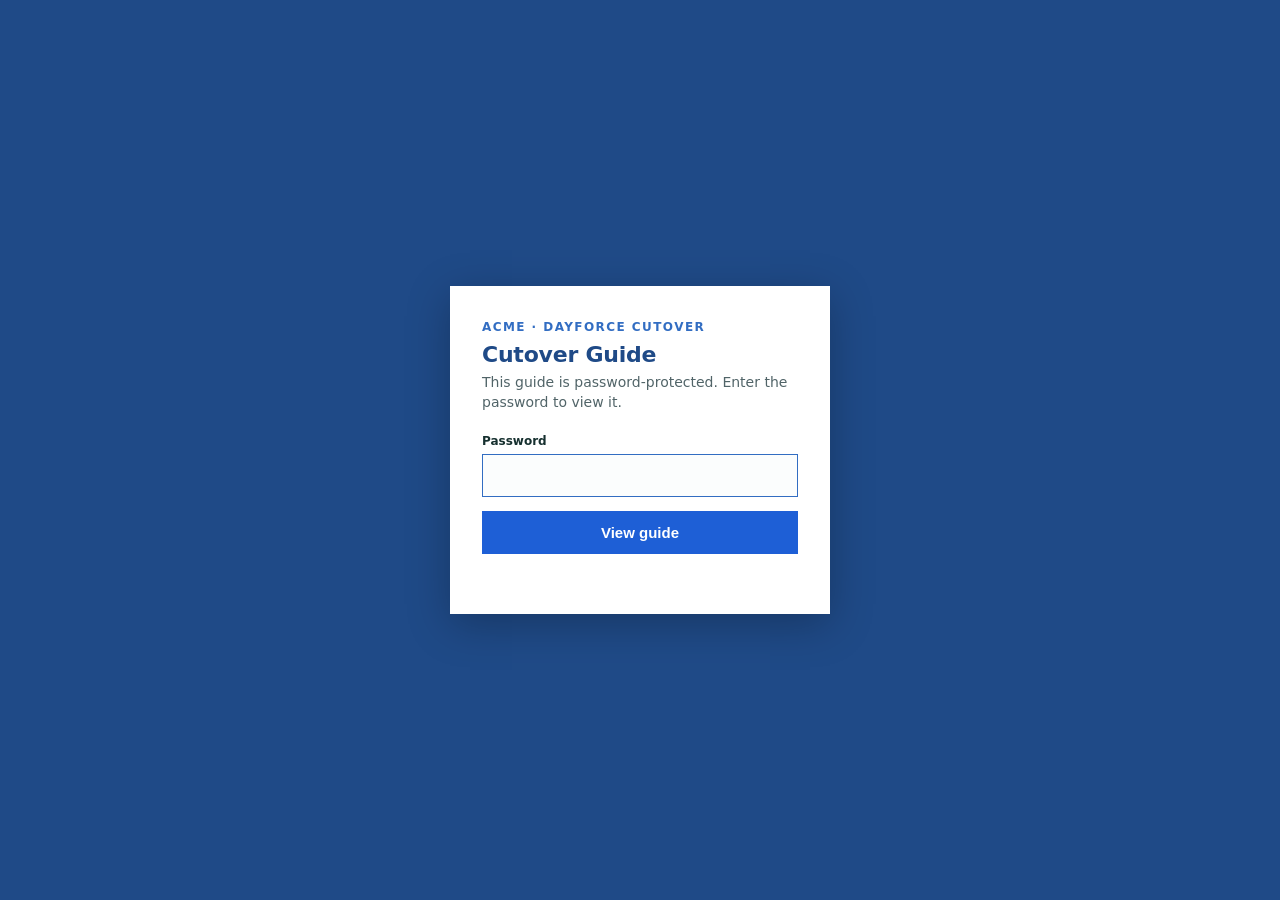
==== index.html @ 1fd39ebb "Replace guide with ACME sample cutover guide and site hub (password: acme) Co-Authored-By: Claude Op" ====
<!doctype html><html lang="en"><head><meta charset="utf-8"><meta name="viewport" content="width=device-width,initial-scale=1"><title>Dayforce Cutover Guide</title>
<style>
*{box-sizing:border-box} html,body{margin:0;height:100%}
body{font-family:system-ui,-apple-system,Segoe UI,Roboto,sans-serif;background:#1F4A87;display:flex;align-items:center;justify-content:center;padding:24px}
.card{background:#fff;width:100%;max-width:380px;padding:34px 32px 30px;box-shadow:0 10px 40px rgba(0,0,0,.25)}
.eyebrow{font-size:12px;font-weight:700;letter-spacing:.12em;text-transform:uppercase;color:#326DC2;margin-bottom:8px}
h1{font-size:22px;font-weight:800;color:#1F4A87;margin:0 0 6px;letter-spacing:-.01em}
p.sub{font-size:14px;color:#516468;margin:0 0 22px;line-height:1.4}
label{display:block;font-size:12px;font-weight:600;color:#16302f;margin-bottom:6px}
input{width:100%;font-size:15px;padding:12px 13px;border:1px solid #cfd9da;background:#fbfdfd;outline:none}
input:focus{border-color:#326DC2}
button{width:100%;margin-top:14px;font-size:15px;font-weight:600;color:#fff;background:#1e5fd6;border:0;padding:13px;cursor:pointer}
button:hover{background:#1a53bd}
.err{min-height:18px;margin-top:12px;font-size:13px;color:#c0392b}
</style></head><body>
<form class="card" onsubmit="unlock();return false;">
  <div class="eyebrow">ACME &middot; Dayforce Cutover</div>
  <h1>Cutover Guide</h1>
  <p class="sub">This guide is password-protected. Enter the password to view it.</p>
  <label for="pw">Password</label>
  <input id="pw" type="password" autocomplete="off" autofocus>
  <button type="submit">View guide</button>
  <div class="err" id="err"></div>
</form>
<script>
const D={salt:"LiYKY0JvX/h64g6ILxth9g==",iv:"A90HjGaCThcVprV1",ct:"+UVYMozEzTTXmuDp3wkPlynWe7rzAjnpiwhrnegjJWfb3b+zCw0vt5y2dM/op35cCVpTlO+c/kT5GGT21l+UpCIPq0LFhldCoJ7shpjhhQm+bejkjGXXWWNQ+FWRh8fNymB/gAhPDAEZNly8VxmtTsLBO9wUOtn5CP82De5DLcy37oTkUPHTe8+785zl13txuMc6hbg1GO3pXaUEkOu4iSkHXl2n1Y9hjVpXeJ2YwNBc4u0mjeoqRjpYX9Uqiy1Vg6zYIvvhkL7AyvU9iECLhUdCmpzyJt0BRLm9kS/BjN88nAtqDEp0uG+rZtTeTfXZ5v/H30sb1VpPptJqPvbbKkfTMmw+L0LQqqN8Ppvv2SKCODlhXrpRmzL2A9rOViLDP5vldsTXWRPwwBxmDEXJViR9xB2h9Ga2T9KCRzxoDlX/HIFhZlWdr/r/P9PEWLWSVyRXHLlhAnexu4ioh/5fnYAyj8Jpc7efWKTkd9dfhSsCJzIBMNVa3KFqiR9jXfSusE1GBl5z0Mklv5yS1oOCSWUL/rcR1fHseizHdb0zSPM6/[base64]/PSQiRHeZMMu73gnCveKIKX/fehEKwRVrt4NOs0KBPc18qysWbp39KSVrFuSdUr2sLeqIXOR7StbFrjNOf3BonSaV9vnXr5RBde4yH1fZBA0CpKyLJLJPa4QY/Jigot2/yf5q0TXpGPPuXNtiixzjqiTtYTb0qLwp4gOlSPpleciO27NUfCGVlEJrxY1vnepAPC/wNnEpzgPIBC6ECyuolPig7TlBCn8cHHC3yvL8Yml9XEShDgbtJg6WF4awqwb7IKUz0yHjy8Ue6/y4ZQuzEpp8L3YpiC3JmCB+RpzCGEb0vKOOfIBwkDVeZvjid0LUQn3wpJO7h7/bKDzDsxbX/d/DkpYTVDnZgBfqaiCSwy/h4h4y451HEaSnT8FXhqAlk6TAjr+tl9QmZ/vFkeJXiDnHoyPHrmOWSvRyq+r3iWSEnKQ2BmE4If+dGadd1ikFBrnIfWGwnrIze184XxSeKiTlzs+VVNhp9Aji0LklbbDGxO3Z8+PgzOLkDeM2Uts/XmK6D6+lmnetQwI5UuI38TyRR7EuYWDXF7vztC0zXvcYwTNTDdcQa8jN2E602DSp2vQoV87aGrj8165CY3GgfzoF/h+VxAf80Upgn9S9cYXz8gZfgheCZAcr3cRPMD60AH34vXg14k/fzO2fxbKLzTsPlghwhZIyFxEceq/BuvHabWCf8xWtcsSbUJjqZLYXWrtrALIxNGUmT7c1QfWAT85TJkMTJTzNNb0sBxBaZDTY9dwsPTqiz3ij/rcdClo5PdNnmSigN0aSvKzRvZNHl7s/bNoj7RuYhvZ14gqp0BPRemidxPR87sq8IPvqiZpwkV/R/kbdNsosD/AsrVxDdkN121W7Lr3yg/[base64]/mAyWcGxHLOEwFKz4ba9nVDaIfxg7NeWyI+YSwKnYfYx5aBCT8dMlUpasxZwVTVaf1ti6DcO+QnWb+C4L88H5ru5IKDXV+wo3SQE3lb+gGih8im+3NT+2+Ha4Sdn1Afc7KnZOAlJgAxlL2NwRkNqMYvjVcU49jO73AKe+/V6mQ+xdFFbTtRUgmwT/pskaMLX8RzOt/oCsLLi1hjI0Z8OGUo0OBEBpKMjdRkRxoPDjdiGcrFfM0X0+UyVeJ270MHoOj02vRr0CbOyl8OudPzSGty/[base64]/[base64]/CkGma/QSlqoaZqVzeq5kNHOyyraq6bIE8oMEpVrB70nMixQM1Ih/htu1ICCcsRK62j5h0DbXZ7z5gJV4UQtUU0CrHJStEW1o64hf+aT2l8w4YAT59KNgl/7mMroStR0SiOtnIrxe8SAJhcsW4Iv7TG34oR4iqKtSKGDhH7+Ea9bMuRMzmfxlaZAhkNc/MYcyY5r8r2jvYHdZdA++b1e0hYAKJ5hsKQgY/[base64]/RkB3T1yu3XtpdcpOmQTcldljsL7fRCZbsOA7q8tqzVmA/[base64]/rYZ9M9MrSsik6qU08ID33VlOzGRf0T9CIVnMK499sRGOo1i+X+fBPEUtnLoPEAqRd0v/+VgV0BYXz0uEjjXKa0HhlygF6nTknU6TiI8zOLgPB3akgqs30t/9vsv7e3/BQytQVbHRidEth1qF6FxkMJCOaGHeYP2JT30L83NdPj4dEUrwlEtAmL2JjVLHU0avXgAsQ/AK+GS+T09X1CEEuEoFOx2Ec3pIP6orDeSnY3x1T/bBXPp1aAz/PmbszKjp/xvQ7uUxqXC+zgRwnTG9ggkpo3f8P3ISZNAQV9kLwBJo+pXiIaBgcZ38rkPtHUUqaeK+mSXPnRq3Q4ASYv542U6W8Mi4gnQY+ViapXvukHt5Yryf/YWWXVBmzvvrh41W3lkRCBoiPVv+ZTHVMJP/giPTUQDY5fyrAhEwvuXrkZwuTooFDMCbCTfv7vw95NPlaFSBsw7q910dgJ3OV0DCEMb8/MN7ueZbXyFudDXkPKXheNocGZuu3BZFJqtsrg6gmHx8QLA5xLRhNB6HqW9h2KTlxHlyToQEaw/3UmiILa8rLmDZHgNEBzC+4S5gHCOkWaCu2T9hJgDWBnTa9ZWLVAFHEhMN2NeZQhj/UImP6/Or+oaxQW/[base64]/qMA+HshWAFY/oKxE+mSvpmGaCwzU/6molBI8/8cn0EHMQ/7T1aGwe+Yqg62ZSDcFjJ8fDYeikvo0rLE/xY62cpo9K1KGvSUVXseC9nJF8227Pbnc0BsnWEl4x9vJj5h1GAHwnmYB8TgPX5N99gnVoLFx71BIxyA8VOjFTgrE2G0+46SW45y5tuFUcrVBFrxjjzf54veKJjtkwzLNE7MmnfX0f79iIxn32fc9W41UFU3tagzCW91WAv7XLPZSLBo9GsB/UlPpbpHy5IBQeWD6JZOglO3h+BwZVEKmpQmwjHCKyUW0M+NXW6zLtM8cPIblhOyH3OeRfJ+8Vmw6q/j1T5wF0UQQK9OhocIUpQB4TlaYOVCU/EvfZpl4+yWlKxeOD9UVJ4sW5KJ7o1veygsCg/gDXjUg3lL2NbZOq3TOXgHplbS9Id5x2We2b9Ckm9k93oom4i3Z+xLgC4xFXdpSPi/tuh79B38q0Aw6WWT8+9uOIgtjoe3O7V8xvqqjAwkEdFWXOGgcWSEZrHlj7F0BZlLz/svnl4oXWn+/MdJquSMMPEJKZHAigBpH1v1Y+JlZMdA5K56bZ+fJv/4qwWyY80Kz78jrhJpeckNXs+QNHnI0lAoVtDmGAEzcdhF5YBKsGC69FrCtNQdpqwGA88j2LFAngr2tt8D8bd00nqkVhgVWDUHqI9POkAsmYBfe5G/bcsuIDhcwvuiEVFHBkSo+re8nuyka0iktDXhRVVWe74MBqxcoDmBBxkR+W4i9uxDj78HHX9bTlQopFN1MQ2VK6cprPB35U/d9OZUzUZOL2OZYbpctjVcaWakko4E/DgvaQLghcXUTbxfl//6lw9GUqEOf64UyPFZBsDRu2N0aT31Llrl9Oy5t8vzKHYghgIgxXslXQNaYCstJFDlewbb7GaXuv1hSLMUd531IR8J6/+NYjhdQ6c54JRg0IcWfjlGcV/+srUU4F8ZGHTt6uiX/1VnDGuFc9wQ9RfYpMJ+xYKTJ0Ui6rH4y9cnZGVJhRY5roWZHOqZ6ZUhu8xgX/w7l+WotQ278hJ+LregMaw86F5qvy5Qarnl8FbKmX2WphT8mxF3OWZa1uMM806Ol63HN/VAx13G494Yq0JS62Ht04k4ICewUlq5kc6106Yt7HYKRXdtNhpVKsihJsAJPZDLeQKcYrAG8NgE9mL19wI4Pd+Rv9GD3epWLaDJDSa8qTXNnDvhnVRkqkTbRmNqfn4wwp5gTI2c3JKI1j+fDXBIuXgTheiiClcVQvf0x/l5wkeea32g2Uec9z7uBmBWAmpUlW11x2NoPBSMYcQKhzMiP24CoOUp/GI/xfMGED2fy/HwCwe1qyk6JPeUNUiPsSJ/zVzoH4t5gghhujlhPAqVyK5pS/gfoBaM3zZHBZoneeKReUo6mgTPlrlaVIZ8EEqWDIg1Z5t1qHoKcrZN9Rh/5aNsJatpDJ3vQbjILYDdr2mcynxAJwCh7xLrT+1dgJMi7MGQbHY5qYONY86REaDjxObU4RxQIajrb8GgTS4ns5bDKrUaTfoqOMxtcPhTrveOJ0wSH0uEMSOxz8XC8BM0Pn3aNUHK3q/xzXjnny5MttdosQAoW2udc7cfjU8NA2Pp6/VsyR1TzJDajKvCjgpO95B9fvE7izzsudyFDa4FCWx+cvk+J8vKtKg2WJvc4v6GLGnr9o0/gz9OD48sJh4UnlQ+CIh7ZRf46DrvUBy/tZYuBoGHjAi34iy5NaU2bY1H+yH/0Xws4oGMkV/A7zVZZbfPLLyktS1Hs1+zEnOlL1Y9g02+5WpF2PZD5AZ9VlyXmthGACdo3aO1KB1u+c47XMDjCKC3yAGKu7YNG70TyrT6CiL6263WST/VZIVyBvlGMH1jQG1nDYr9h/[base64]/R5O/F9hQsS5IKMGXcQo4pUwAZyzL4O2K9JkS3N0dA3RAIH2CMcv2usm+FDDc2AeomCMkMhiwKLIpxpxXWtldT/lG/Lnav4ejog9zqZVx1PuFVooULECnsuCMV/qlOnHArFCHW2gKR5esz3OP7PfTbpwcN6BBkQ4JwBGyCSnrQyI/CJPk7870PdkpY3RAqByDMkbm0FHwlWiuz//skGDdYNFU1Kqms+yZlUGUIJ9JRkYAmVYt7nG44aryid1WcolVVHzMSp2l7arN6P9jZRY3QE4wLv03S5fxc6uyPDn8V5qQWGD0JAQzGRN+HkD97T+N7a91EjxPX1XQMvFZTG9r7gyZ0+ig9wJoNlTJxXdjml5wOQMguxBsZ0bNc1OXfR7/iw1SBnzF75l0ddYLVAhP69SrD3INkPsvkinDdiJNt+eZAjyxW4lFy9JYY5uZ4UzW9xXq7GgmmjGbR4Pa3xV8EzYgHO7xiLQ51G7KTXdPyBUZVli3eisS+IBsRy8bMioiBGG6kKCXYNr+fbfW/ls7d+KNteGQijyTSvio/Brux3NYFby8isS5nzMCPRJemoWuSffvqeuLiDdIuocBNnZekehpHtf5akDJuYEKZlGV+YGdN27VlP4xYMH2Ik6XfVm/[base64]/fnmhevyX+SnFiWdh8zj9Rwh17+BCWc3RxshOCkdfHdSuKBS4cClx30pxxwd/avy10SdMaCL/[base64]/Z5WrFRaQMwQgjZeCPCZGTWdPgqLB8536Ig9vQArSwJik4aYSdXMlsMpuWyYljdKQoBm6bMX9V09oMuEIHmtMnWbMsBLRJaqRkE75g6EA7/WqBXwxuoB5oVQkLbW7qSmknHRzsti0SJddAKUgCeQfcVOrO1zg7+2cwQE0eDlUdlw4R4GckVgHrmECTJa26q3hk/ol7KLOuCGV/ylVL4abQvbqjvvVLc4E096L/jpD9lydNbHbWgPDIxwEj0OitBdqiXzA/VFtPL916KWofxg4YP/PN8x+oiIl7IO1pQLA5pfnVNZ7LZ2Hd++jtbpKBV4sHZ4VXNPWj/Nom+eRdOMoU7Sh8rhlNDXkEAWDiUoYJE4ly0PCQGFNNeuHRexqoSMxpwislkTHjHGBeVuXjOuOeos36a+8sVpFJ1mKrwPcdXpMcrCY9cUvb1Y2MuHiuN/[base64]/A3IFZ2jSbcuvjvvXp2UK6PhIyw/1j+MULqTCIWDARHXNYVwwUrf9r23vCLU1AHyhe2hU/rVYLh3v+7h6U83qY5IZsHgqlM1fToU6cqwQHjP/VhNvq1ClZ5yigBY+QkNZZMUfA0RcOgNiUwyq0jVJ1gws267kXQ9/WJpNzN0+N4taoaSFx6spTSu89GwBRPvdPnmEsKBN50iNYEA0Ah5WMO9YB3fDW6eVcOvOH2UV1KEKqqNEU3+rfBl/[base64]/8fLxxY1LZD6Rix/Crcyqg7N75WTGLFIw6ZpKMHKoPrqz+Jgi7rnVZqpk4Z08uVN6DpvF/5jdAffmnEEeermsN/4BmeSEFwYbCPqa34IIW6vm4KuALy5SJC7cu2C2lrynhLVHxbzI+k1ZtFUxdi32O1gi5v9Age0G8lTD8a6j0qp+ZYa+LPXME3EIj8wduoYe91DMzt7YmID0xzEBplqacGRG4hPaePZrkXdDwPbhn6DO6b0VAq/hovfgQAWqul0dkp29Bxy8MoQk0k6GQVpRoXLx9Xc6rgrsYBWO5fea2tYz+CYNi8670Ri2/MvvnyP0WI+NyNuiioTd+zjwdHM8QCVWZXT7YbsqVQmti2QHfnDWKv2aFteRRp75uwB8/ECSkrDfT8LaqdjprrIz9K4O+tc+HAq4xnlw/[base64]/G6lGzcqHiOUJ2Zowv9hATkHCT7CTR1ZDO+4dQ910vJTghB83QTtv2dR0BuFzXLkipMg4ESnEqZyDWFHaqJSQQvGW+ioCVUgAvBPRKXqNDvZVjKBvW3pinVJYat6qLsA63XCK02pdI9NDMApIOM9JsE7tyz7zlHJiLS1rX8/jG4o9SaxPqd2Ot8p7G4BO2auJ3Znt5sbfdcqNuzrnRtp3kTcEFaQXUaxmkk3J0A+9ClwI7X9XTgnOrQ+3uTAsjfyBt9BTSaaQeNJLpuVPoCYyD6Hd6RjZEdneKnyTEd7fy8O7VDzfXc0OZfPrgFii/f7NaFqEG21rLoK5ih2vK2DixKYskXE1eypG8pIiueuGaxDz2avj5BKgPMpQc/smtcOwDcccBgZuIIxhlcnFSO9MzwkOmkcJ+MyE8awPBAfdG54pIJ75sGPYF8t4EMCVUy/M8CThezqSDN/5cR3qAIpN45wF4JyKgu2ZasZDC8uXfcQHZQ5BwvK9DYl8oTLcXhTa2G4Zuk92TcrmIq2DljLjTfmfOtfINI4mC9JUe00FYMgXdtPmywm/WIuhYb37HlUksZPUQEsCaCBC1trdBDVGs6nOJeFvau/Nq4/+UcckLCo3VaMudrN7zoIxQk/ECT228czxrYD1rQymiL7j6JsogZ6sk/s4J6E+w5BbJDOR+YrDPG9gT9trCl4GRW1mEbIL/ggPtAIL9d7bfC1zaGVVFenbKrxiJARaWgHekaBW/nv80GPgYRzG0hEZEOq6goU6PeNs39zbxQrWAQDFI4sBimho3jHyoZ1AGKaholbgX2DsfbNif4FRXdORYESkEE2Ih9ILtOEKfB2ZAkLS2QClntxJrnJoBEf9cimE7QN/fahnuHOpFrJkXu7SJXMwfqpCDYvodRNqgPyXMshn8SzinG0s2jTSGg0CDDk0AYpkhAmOsrwO2IIyHW2r/oQ2ntwaxkAPPoSiii9BqPRYZDCfkez5iYo9c3fKGK4H5gpK6x9qdM7y0q8u2itm6fbsaS4AbMfkw7uEWyKUs0A9QbBJ3PT01UK8Tp8ZTiZ6yIQPbNlfFLpWPea/[base64]/u7eTAVCw8LTk2Bc4ocO2cPLqNJYpXNaaGhvXXItyZTFZGIotKt8rVwGiPi1MjHeOuwi+444m5ZO2xLkpJFfc7XzZlwnZ1omeRyXzZunJIxCY5lcpIEml/m+2Opd+EKKc3o3D+JA1QlIfb3RFS29YG7p0jTqlblh2uv7iA9KLcb0Y01m2aiM3SMxA1t2LQqhg+6wsAkVsb9c91U5ojrujOhf68XRjNaNWIhYNscCj+83tWw6lpLjjX8Lg6+imDst6cZlt8kS/4B/EhH9Xl1sE20RK0gH5AxtkhnQ6dztTlJp9iacZ4lSIVw30EbV3SXfPiZelAZ5sXeFTF+hf1pATZZ4d1hsA2ZzM7Bhr0dc5y4D+fma5qewMuDOmQReTK/[base64]/AThuIqaevF9y+D5tCV3ZyGL6z6bviEqXCOAbXmElkg/[base64]/[base64]/IQll8oBDxkZWFDUcyyLdLqQ3c4rHd7QrPkL7mNN8IECSRgio90xOTOw7Anop4rUbIJm/[base64]/v2wug4RzirgIlU3rl8na9SrMIcR9P86H+CWVMfe87RJj3HH/WQyGf0nLyAZxdjImNePK5g2hl9hvvRk+5GZTRU1UNOU6zLJEsTdc9P46BhmaYD37uorBQy7GvPAgrEdOEmQ/tEIA9X3INKgmiWlO1Hw99gINvEddMAfL87Le7HqXU9dcO/QTXKbvTWlO2xLzZBMgm3o8GTK63uGuwWnfYyf21D7MRqf/luujccRdKyw1ScP6J/8i2AeFMo+X6NhxCDJR6ZZKHWNSFKPAWKQb6POm5/vHrlqTValP3/KxVfrPwzhSqjRg9qPC7tbz8LdWyVlWvzsTR6nv90qLSbRx5EbAnOgrRPGb/QlQq6LBJIeMkwElLRy5hWKikj+uLMcPcUxu/RL5OTyQw+hThyTiQsC7l3N7RtbjNsy289w6+l9pJ+BMKcCp9XeCu4gJqexNYua/Cl8UGZbMFctPZrMfTRApP8Sc8VI/PB2VrqpR8uGDxUfuk6go5lrbwPMmPgY3MKwrYurPcSc+AGOb7cbACG1g2hdpYUA3OwLorMXPEik/iy4YltnW0kkidwSuFl6u8TvI3eMy1yz3IECrwQisRyP2uCvTIjvqMqxqX554Vmz5av7viak4xdc4j7iTU/oK2tSi2AvdPYwtgX78R2vakoeXigYParDmKcUF5DEPOL3C6WF2oV70D4foUoU6XN7sC5pHmDt++9bDQrI/pjVtfM/zD/RZiP5hhlFTZuav1UB33IJTAIAgV1GZI8R5+08xDssCUPoMjZQHbeJrqVoxHHRw6a92sZD0o9YcqWSAI1nAt4QLmKKmZlFqEpmpRA6zB/eVFlbloIHsFywNzg2Sygw/W6T/meqBLjZ+h+/A0sdwhtKxCUZypc1qIblygdTn3h5ZQcp/bJWrQrhicZEWZmhXz8G5Vk4sTqbly4ox+wyOMW7v1fMD3R/E0MfhbS6KK3Vn0TcYfQIkZEWTme4v5B3NlGPQgYSz8HFoTTsAYL/lMcO9dWWz0ru+FiR5+f9jefKHvYbiBgY4YebCwbpewMy4JIqMoEuvUrejfXUIsrCVQ4jgrmWzukWSmu0cKlT8sn0vnr42mqqUc+Z8FzAZLx4VuC4QnmiR7o5B8rIs+5/p9Ja3QnRoF5E4tqGO2oT4/DHdcqrpODxJu89Pe96mq35z+4MaTj8mXnm6HfCEN/I10UwRTWWOK3yuEy/VZnhm9DnzlemCZ9IyaWyLGY1GdU1VRn3JGjnkVsQevvkfiBivjfi9njypOTY0iLAyyXrnIY/rVsIPES/uzLljQc5CGOg3mKrb+pfzRVMutRFaPD4doP06uWXQLTrtXI7BgFJhzqLCht50zlmst7o1feKJF1QHd072josX5HyqNBPFyt8/5XxyYWhQBSjrbL2qElZtIf4qzVNItGbWeynq+4b4+lva1AevX7W1uYT2jlISFVVdcSX9okn06qWPnE7MTk+irMK8zdBZrMN/mBvdQsYk7fi3cZZ/MVmxcQ3pv/Fn4K6nz+tmhFlJRsYLHOYpiFD832yAA5MTOhtOkeizDWcxmXT6WO9Lwd1a8Hg3paZgK7HrxBL8p48uy73LcxDsvAxRou6jPIJkVTZv5bwkjYBgYK+4qBQy9f4BnqDuuf+ZXLCkjl0hECLxfs1r6gm7y8MFY/VnoW+Va68CgPQM2HjJjkgDPQDKClc6CAE2r7vpjadAaB7Feg4gOj/O8k+CPjAji2bwWk0O/DZW0IChxkMASwvrYNTgaV1HahEt4anS/Og5/FhD+otfiG45UyGVeLcxO+39pqRHWYhkb4d7CqU0n+BiAAETXk/wQzPApiqqpDRzkhwbY/dE7uOL6s2roHqObDQ2/yrfQAjbSpnc/CDVLMJNcLkWHdk7J+fRlJq1GZUHBooyCntMJ18Jyg1srpVKmWGcBnINyqymyZwq6NsOP7asj8nFy7XFAnxtm1kSfIV1SJgXcnHEK/cLun6aFYGdW+8LUVmaMmzBX/lG8qdm5BO/Hs1NBetvFaj1NIlVpkYR7w+iUaxFYCtepAxm6nLs6MIWOfXl4Axz6v6AWz5HkQvzod1MHxjkcMFxfvF3NUJ3ui8uk2Ue849v4mXAPlhyXIC0ugGBy1CLyCZgTKI9cH1NHQI+Zp3eZE3IqMoRi9qWEGMA6cVsFW25rU3XcETUrcFZkrvBE02qpT5OgK/Fx9LaoTMNuOb9gIEKrmod/I4QnlAutzL2W10vbL3fK6B+TGlejZcBS9ZmL/Yl75qMxJHgDeTEYP0QwFgw3VXR59WiM0C/Nca+pzFXkODvfnLIqlqJIJxpCTiLAfQmuSxQymlauAea3ZxlFnYr+RjwkD+C14krR/et/NHzmrxiaiBKIWKdzcOA7lbufycfNzdGHiNS0iWMjI86Sb+bY+LBHxwt/S1JHHXbG3ABj/y6lg7kmuC/ytseGqnHvtZKec4MSPTlbvLQsK1txbhBxypysC/5yrBO7tCYXF4MaMYrAhHMM8CeVSpquytWdLgE37YvV5tn8GpYMMPFerQ5MikASj9W+Qm5fTrKe7ekK+F2M5CL2N6kMvHSuRRgjfOACcV806/eh1sEWPxKKOcKwrSL2U3HeS+mj6aCyLaBGJIrxvkEeUJqfQmQ8SkvhUmF/eJMZriH6Vasnp4RWVhBoLv4edQj5NfacjDtoJENYcraOAA+vNpgb3UkUVeJSCXLl4rNf9MBgLUvNbE2/qOpCUWEfsTi1s3lH90SaFgQj/DPlRycsmtFgeoC5rpAHgWidXffRfisY+qBBCcApR7U79WMp4yKtVs3+wgAnMjrj4ewcmgVWvTh23W6nwHy4GBphDPuYfS8zwis/A9Ky7Qi5bfDksW532CPyp0zLYOf04Yy7wBn82aGUuNc+5BhrjMheez02GWoJh5IZS8/wPNdX1+iO1m2BTqpPoUuO9j5H14+ov44iNlEZy8GYbg7N9Trez18fpWLvEVaj346DIRnjwncFCHTTQRHWEj3bSG2a5fU0xz/qS/Endy43/5gxenVTutVoJMPnHOzRYzkNOn+kYhWAxamPHSBBim5tVZd4YBHOC42LuWLFbT2SMhRkd/N6C7WsIwNYxeP7HbYPqBouXNf2L7giG/QRV1rF4vpP6ZqHSWplsgVw7YqeLIUCuiiHkN22AM9V4HX+ZVD1fRJ2WHaE4Av2D4iadUZSceI2ZrQ8HjTLeBmUhETvdstqwko5kwSIERYX+uJ4wrVJHvx/O8yX5ZaLwqyRA4XafwPTHaCih3rmS7Ng4IuWxdBrISfzGybp0M787/w/[base64]/IVD09egB0HoEYGxrkjvc4hmo5uQCQiesmBAGc2COXK3gAH0JXp/IUtHZet+jXBanc/VIx0IU/ef0r1C33IMTwNNA6GffjBDq10mHaTYa8KCxZB3COoBPNQvchlSwzXUfK22rkol3JagsDiZc14OUFGoDg/68ZQIJCr7YxO1W9MfbU/mK2WnVsjJBTUxACbCVVbQ3CYYb7XGTizTu4S1UOzzo6nY8/V1DKqXckt0lLsUSvDu9/ptjxlYyH1r2iaDVS2+70B6VJW+5Hcdr8sXsj09GSW3IxJzjFKU9yi9DLKT6rvw5Q/3ilNtgZDf/nOefQbOJXh3OzbrNjXLiXLNV5/j58n11+qyZtLY6we/sHAes2amgaMG4wgMVGa6lHSkApnUoX8zw7VK74tyWkWnfDDlte4f7hZuUCRU2RDc10ixOEgpbYScFO1M9Tc2OGfqjRSwm0h56L9oeavz+b5R/XlBow9Tu+1eCQMDfOhM90L95VRoQCaR/bJNvcMcRqkmIfRlhn56RXUluvcZoeMqZUo20XjuGC1UqlZWx/R1l1+bopau9Qn3J/B6FDsQdqzNZfffatPI360FHnioxsUftbvApEvSYY/MZOwlP/7za/g434YyWjsA8f/jgumt+H+LIoeVu62O+Z8/FmFgh0Vas5NsjhR0fhfvBwWnmW179gs9IckUbgkSszftUg1g73ACtcvifoL5VwynB1JW2Rfl9tC0SnpGyv6QqKSgHXHxM2f/5HTLbsMVHLZ67dc4RPLaji2xUGWE+jwJ/rf7GhJcOoUMUky13Yn5Ctd3dNMcAhyVKFwLgbmbKIPZFgXK5/LPVDXnUVhReKBBivoI/hogdYhQ3WF92crYpFTnwvPfiY5zMcBo3GDRhFsTcOSsfJFSDJx1Kq7CGeVaW9kfQ/IK1qWt0qJ6N4DClQkgU4O/jP6shcqHAO1htYePVez1MYercGGfXoBCd2S+ZzekTVmOVDQOazvCBvpa/CcyDQ7917LqpD57YlRMinggsWRgYOSEXGf5e8wzVIEKEcZmtFSPL/dKNFyitorKQL5HB2PiVpWyV8UIPxoKeoZyRG3S5JGVB/OpEobAJhbICzUB8UnXFrS9LlMP7HUKatAU1jN399p/kTu3tBuh3975F6xAhJqaLuvxl73StWtbVkPgoq5UxFlY+x0nt479eM0yL+J5MbVoV3VX786OAP93vSFDQnMZ3lJCPGYFSiP1qUVyU5ZqgECczewMSXevJhMGEK1zWiscBGIOIA8+uVZ8dzzfUibL+39H69VZerYs4mqFZwzlMDQrf9XD1UIjYFm+uBR/5yLpSNxH9tG7L4dzotzH49QzSDh6tHg7NX4ZmXq5UzoS1QvGJrpAgDjnw5NnoVdpcYLk1hCXPwqp5b99jz5UFc7DXIqXV+IVmL4sXY+r+B0ViFCqEAIW/D21lcJoNrKGZRuD0Rm41iWRcDVTqeZMNunVwF6svDxUvpNTYSVWf9TtxXYa8GWQdr81Mv4RIL8scqK1Ox62HrVAwREBaZ534QZoH63ju40i5oQy7idjVsRiuKZAbHuYGa3G8LdgcWY4rbg/iWbbG2Q/tJDDAYnMzh0bOPGUAm1fd8CNDjivhP1HV8JxUoHD0BDGFysxnXYaqSZkYxpqZY8pbcMMKIIt9ks/A1mWpzKw5Z/K+9a5J6ENnkCNN5J795+CyxyICs/KzmxQxJlMLx6efoP3ueRdAoDgyyxh342/E2Nt57JIh/CCxpZeclZwDBbI0v4nfu1I0YPxKZEMJFY608uAAtmTMU+MNoi2ip3YFlBCyAuhXugwzqCqc6gug1ijZQpKw1cKoJd+gRnliIvxH0x1OA1fGE+YXD9lBtIuYy2kJ9l7eKUVGikkGx0zzgboiIf/[base64]/Jb2dF31BzZxh0CbAujfeigD7WsjSvfUlAYWgoeGmW0jhC5/MoFLQ8J+hbN55plwRN6hllGIrqhpMAI36MJkWSwmLUOmHoFte1MrNU2efdy2Bif1v6jxRzCYDV6WwdwQSbzy0MEoA1tBPwZmV5/tQirvMHWZo8/b/lBLnYsaJ3xHCCVo5o9ZueH7gau3/XbcIoeG1OEDwxGaXyaDbNvIrUBjWI2bTBxSUAmT0UeFv3yd1/GCHjOeTO70a/qUbI8lzzeacA2IE1KXKx9sCfsN5b1M10+DDYZ4IQh4+ul1IYcDt+PBCo6t4k7sOZd/WSF30T8/ojk+3Ijulz6d6wBluCSCccKsq83SNabjVrmq5001F/ZuURzcotPFa8OyduDr7EDOK6mIx8ZUhMkHyNSzrfUv92kbfhvMtfrZ6lxix+mOg8JNmHuT97lTyBZDmw0PCJpRsukpsW14k4Q+JJUMLG9Uv+skF2M0Ub1G8lSsPwJouQwJZ+GpeqMZ6Xj/fp3P0Xh+MWTbScXSemff4sgj3Uw7mGcawdSMMb6Zx+mgFBZGVO6KbQf6VsMSXHiIBP0XM1uJG+7eQ5pH55X0s+nV/REgnFk+A9VfqwKNu9EYWIi/F2TecTI4wti+CDMNxXYa3AkfKEgc7n4ubj+vUrxYWfEYjc1O+JB7obSZ1C+Z21oSas0i7MdiB6oZ0orXuh37BSmau6TH1HfxluEEdZUXMSYFQf/cxJOqesvJdUnz2fo/Ge2Y8oYyba0HKgSMoGqWtKRZ48yUGKgBz5L5T8hvTcgUDFXt4xlHpshKlWprd4TPgejPQe9LZpFpECvwDRbrNoWRLhEIYjSpKqobNcRU6JDNcUnwQWli70U/[base64]/4n0w1/GRXPgIfbdyITK6iPi27ONKntD2JgjLmW9mcwl6IJDlr1cTXw+aHANCDD5S8SkLCVnYysuvIWjlK71JF2Puyteu/[base64]/OkpyE9ifWJIxGSI2jNUIx4J3uEwEF4RMnh05DvvG/8PSTHD1rC5DilHgZ297ss3JjuAoNu/YD/9ZSo9GwlgId+pSiv15ztPHSfXqgS+yQhAtuHsy5mzkXqjDmUjVMtMnHqTgEgjUzQu751T2U/0O7E3C4xIAyan1X4LKdgKCisXzrLPZ2XtFm7u5F7hfBGhWd/yJdJz3ktfvDbP5JagdVLC23EPbe9cIivmuMgZFYGoPyvCDor1C8gEtaQt0a3SohoY8ucJJhIr1/apiAdzWRJxWdAcxm+Bf/MfW/W2/nXcJJJI9Ds2+M/H7QqxjBMD84sUVVCSXcZMA3VWYC3pGwq7gRe6nd2oLbG7I1KtDhhgzj4x3/bQYRYpyyQd3enr5mDk9XeVMds+1mQZHw4yVF5XJHLXui4KjTWcIr1uYHkJaqLvBJJE42+FyuN/ONcQwIFZCAv+4MNVOu99rHUWvynu6QI6fhPdbDj9lDb4dZh0rxFnTs82BW0EV44Sy02Y/Rd6Pi9B8myhKNrg27sEq8T1MZje5wee+ylQDUf2m+WiNSix7qnWcwNIIzy0FRydIb6x8Y1FHsgUMQT2ixtURKg1HadkI/8YqDTpXTDt1lG+OzWERDEuFJn5JuNWD7KXYItah/AYQ3aJeVxQWJYQk/QqJseN9ZZQ+ve/Sen9T4V9DyLmYYiJYTtBbFAURDR9QdVbI9w78TyIVbX9JL8pvw+rQnNpMyKiKu3nmZkwNXUtdEZJ/iw4p7+IbDUcvqDb3UiRaYkCFeGu3Pdz+0+p4Gk9xmiL/IsGzvb9kkUOZ6yNF2a1YCKLOLjOEF/Cm+af0eo2mmYHdpz8yAos9jiq1CBxjfBsjPyXinRwZ+yOdODkHJwUxwImqJvpcFcLjNtkEutnj7CBj/w3A6X9efuWn3hd3WWu5j2qhJ0K6uAfl7aaRcC9a/JjRWIgXokEcL0RWrh1t/PperWu0qtx80xtMhe7JwkMakaIJt4W2tHjDv37sEoebDs/FG/u6BfLItavbud4OPk8qB2vF9SPVWF+ts8GYxJYK7MZKIuAd7E3pNvci6ZAAXGgIbYTe/euilGkFwpQd8r1ZwHeahIB7wxZV/kgK2hkgdb4CXpa34Lk2UjOs9vSfRv3Y7wIr98elxEZ/OLvpiUVpJd9ApUMdRouwGVuJV606DHu97AdvJf2mlPd1YUoyQa84+cRU/q1vtHmB5Qvqzs9cluWcgKntgzmtgXiBFGZXRak14LrcCqGyMo3ASzDBoDCfkI6gLZ7WvyiKzAO/qowv0Edl8257GUH9mBSytAlY5i5ZlRpcFWL+F+9Ii/K+UDYCGtfZJBo7JxBOQGcTlNnECd98WoTkwD+IxxroBC3NKyMgR8A+BTNLbVBoEnj6Nd6LjULASHYsENy/qHMDo7G88+EbKF+jwJIJuse0/fgJeKAT5Qz7EV2JehzenDErjSNR1QOs86EUYT22e4rYBYEtjY2u1X+9jtypHA+ru4FtkWmG0dc0OGPQV0MIzfmNP3eVOnO0E6JFBbbcriBWFF+BktjTLSI3iiZmjlWMi/05qBJLghJ5rOS4w6CvF67do9wD0qi3HLQQYl4I68+XuH400kIwRmLVRlcWmC5G4sJqlOafXo/T+oCeFdg+SD8zqwFMUEYHkxQTCrkgMY1J0tmM4PU196ZaZZWQDxAnvQld9+Q0L1ZUP0hCufm1c9u8EkYz5aXFMjL8rVunun1gJjfwLZ278wH76rf4BXBd34gfOEvGIG2tnhaxUzwNOS6JgkZUbugKR50NdCzwr24/fnsXXaUwqFr9tyK5r3yrQ3W1YT08WOjtxPU9MTho5vKVNwgF+UmjKgB4C1NcXQHNQrKGYrW0NpGkLppAlAFYZpU1QJs2QEGK2NshtM3ichldRglKlIA8YhedTpR9iHdbZtKbzeedrLJ5rYyXYwjJjTkX+erMXUv2qa21q6ll95TAjHy8OTlUahcjWpya/DLOhJBUqthOZCoQMIZruzCaIPww4QFpT4VgrB4GBWBrGyc2YfcHs5z6bMAETcSaUK81lgLH5HkjR9ZsH6VR9MeWeeG4h8EFuCCIIAXP/xeV7DEYwx9MMNda+auZAb2CggDipBnkfQ/7Qex/EJ7Qi4Ai/YuRpXxbNiqJQFsml468qBA8UI+ebMbPx06tjvxZKpVDeTwBrOp22vf9QFOM4U2VahMp7UH6HwVIozKe8ALIYGTRjK6LWc4Q/7MlACVZAGjV+64VAhysYQkIv+jlM5vy8hchiqRVvjDG+ibrAPhkHwSROx4AVB3NurIuFFEpojh9oITHUpN2Mr0BRgcEacku/2xLvfqh9ocI+xI/D9EpUzIZr822+qoNkGbBjIRRuG+0CFspnL/AIGUCxmRA9oHqssOrih0KV7c+RpeRFi22eLWeteq2143CPARjmCl4YlCbdeM4W1Q4HcFrOVXeV7bt+AiPatJqn4wLtefNW3s/RhJAfo4bKustXfF8F9carYqmNMLAftq8YfqFdlCescJAxWO5H2KfAmo143lIoneYZ3m5BQnBiHRe59mZubCSrO+x2YVB8QnVshYBOseVAhe+YjRsOis0N7EqQ5npnRev5DNL79WDp+hj9RG04L0rHwosY117lnVKygJ9+95tA9tRXwLAS3x9WDy/Y59U2q6FX9RUNZIHuIzLtdlpmgnVfjR+Y9GD4F+Y1pxFKYK1temeTsgT0zQNYZCasKQmQvOilRzfxVcpciC7X0DGeYpzcLxHxCvd7GjpCu1NmOg8XvqUkk1ug+S+xqIBFNvtQ0BU3BPjI5bLuufQL0L7kvhnCOJ/bodKJbX+fCzagJTzL4q7+A7dnSW83pNbKWeJIfXFoZR15X0+rJSZdkQaNPG/[base64]/obAsIlhdHzvLVYK2481tR+cAk+QSirZRICX9dFYteN8vNVc0BwuPyfvTJWISRjamvmnKpNspkOXXvhpYfT/v5cfcSIePuhKuugZWKBCA91GTlytEOmKmMr/ISeErRDRHc5O6ZTQxpUlwo2YEfyvlR89bvrLzgkVfxXeN2JcofmaTx1bccKhFBlYN8oBPhXCiapb8LUjtF3g/Vhtvbg6Z/O47SUUHkhJeS1lE2TpTSzEgtfe/p6Ggvrgf7H2Yx2kn8C3ndUrSDtkeze/qsr/MjNm+NB2E1DPP3e7Zh/5fL6ot7v0Xi3p+5XgDJ65BzitFWD2RYuQ1vZ5hMrp9S7x3dnN/hsdUrISAUHfcgS+5msP3JH9pPr3UyNSJrfTOyRvSdDAadjDCksmJwMT7oVDZeA5ThhT3dyYkWFKL8NMVYo9tTrJoPRQNWJY89J3RKj/kHkfqE0fr+Tu5Wnz087xNmQIIrx96VQlsvxAPtleO9zwsyJOUXguRkY1TlGPTRwrpYKWImwxQO7f52aG5vZZaHMqQ9xPIqZjBEfawAtQIaZ0iEHxPuO+FitMZKaAv1sfrN2bBRG2y1V9JrIdmj1dGvkzo4HDQ3lsxdIf6E0tWPa3FmEyid54/qSdCYuixRKqrfFTLTuaKbTmEHGUpHGeJLpSh8EJxAeD7meza1cMg80K5UYQVtBun04KJBBiyVHEJ0kDd0Sf9uHDaCXQWiQGfPMqNyWDN8p/xG0OY4r7EAPLyOsbH/QutcrphzCp6RTfvpkJqmesGadrPSJ+MQ46xvZaVIMPc7vEq7SPMzhlJ9xElSk5u90+a4ZUoQvHkVyGniwgEB6EY0/j8NOCaaru01jHPlOH8Ylw9BZiggRqXnUmrzk04b6YsTmY43MNmjx4dYB87bZ/V+8s81j2mL2Z5XAHFWSWcAK4x1J42K2Az6zeMGEKKpd7o7wwwq/Vq9aeJFyuaC7wnrOKt7VLkt1LijAwIIhb6QDY1Szwseb8clfkbg0yJybOrk6Y/cptcsR4gw/nWqvyxiavLSSGylEWKR98ecH5yDbLpEe/kwdTd52bOU/71DFVBmKR098qkG2e8h9X93hYShrF7qyLOEN0vsQ3Q6m1mWGZIa/PXg5bRidiDuxwzX1/[base64]/[base64]/Uoamv2see10nhkRePOf7Zv57ehI3fgwXRrdTqN1mvwm+eoq60/aZVOZkr+3wyU9Ccj+8tPowuljBfLq7gFDynUrHwco1Uto25tBHW35RGE1o8GAIRSWJ6KdTQ5iFAHZYddK4p7nhB+bugv61ZZGIR6hADWRdTH4EYFO6C67LUMw5KQZnFXIplRgK5qmXy9pjJBnjrs2gOCgI6YQytbz6RjAO1PMseAORJLo+MC1nx4/VMQ0pBl25I9uDmiEzD5Cuh1R1BXPRs/Ac1y7dwsKO4hO45NAIf2AAZWMMoNoQIpElnOnkLS8Lvs9Q/McugvjESQrY++EEo0SV03MKGg1d822W2YklnxttA+XpX2DLzYTAszsHhxmSH+DuCtE7+J/eFuUyx9L9KnGl5OSpm9LXdLf6AwnupziG3GqsuGJcJ+OncPGXwAwBie155yp9gwbzSJQaEcltj0pQmo4uVM4PFFwITIpwZUDCUX1O4J9abhyoUQIXnajUyt8HFdMYtb0W7V+VB8Jw5WSEgge1X1so/F/n8DkddZJtg0PLq6Xd5b79ZL0TsT+YXRXWqCo3fahZP3rZp8HWyDtPvnWjfAY4HAZdZf9pNeXYvCM/C97mwZ9D5+bhAYUE8mYfykxi1hEtdQeNjUs4H4F7fFC+5VcKnxcYVGZg+N8IQUMbBSNGWMps4WzK3FGCXO089IauzQ5ccYr5Ivq1H8ChlhShYFC3iybVOu3qKzYVmpm+aXtoyRuJ/DKuoN9OmSKzri4f4pMkEeAGRLJyiCjsz+0xh55JIeScxVp4RvWbRAj3Otpp81ZZUn3HTrLULH9RVkWoc15ibXSrymBZjn5gp5eDnNbrY2nWGlyWHmLEZIPax/bM40WolCbSsglrTXrKm1eXi6q7eAFgTGcElICkBR3tMJp/07bBl0FZvERQTC67ecpuVz/L5Zu2icGvmpf2sspecdeNdAQberHThpZVhrV53qMTQDYQi3OFkmohbHt3uke1rj6azrrCHknW6W3yxg7t/Wvsa4GaH0Wy1URZ3ivd2SSSZK9kyeAL9+me4rzIgQa5FsdU5wsNd1han85xq/iPjbByI7DHDuSdbvK29PVyaGbDYMHElBmE5JpERH5vMgg+sBkrLEzYryVJGcVSnU6pNwz/g7+JUi4Fpx9DQ+TMgr6Y92/u5mxXRZdDNXiOPOpPx6bhYy22H8nlQ8v8LgcPQ4aDku5GUzh/dAYj+gyD5jn7ivXCxjBjZ4ERx8s6dIAfU2Rp+Bh5KySmsgz2FZJJZfkvTvyrS441/m2EQCjxu6dxVvnRy/Db6ZFG0nptYDxSv2tIDm0XtMwlueDYFDEwGKlXKakHlK8KTxWei3RVXmNihxSqvG1r94TlqOezzbuVoO4Gg+eO+CuF+aeJ8N8QJmDwtEF+9qQQFEEkP8Cpz+9p9aivozcoBN1lhB8j046sO26MGqE0VaPity/1/6h5CwTTRK3P8lp9PTh7TWRVKmJsVlYwDj0qp9Fc2CnWHUtuwco377FVExV/xdLp81ujM+U+tMvoV1HBZrh+R5l751OMXtbvC1VBqAuekMkwmfIaDmh5TiINO9ggVMc5n8MjEHhvAu5HYBx3DwQnXSjJ203MZUGzmf5IR30lskMHtvMubSWBrI41LY1oUkBDFBBsgQce7+D9Ag7ukprE950I/+xMbgs1l/dV1sCgYZn9TT1wy8soQYXuwQgBnKWoxWQ1RUzpPO2586929Av488Qvmx/bqnWMrptAq0GM77U1uIViADTc29rS4CHBJMoVcgf4eXD9aIW34/3rsEz7Z9RaouK1eWN3wzUV1roJFfkTbxNJ7Ww86J+HMzTOPYEWhPj3kGgySBynwLi4WYP5RPYpyaCOuKNrG8xTGlBrYpUuDdFH8SjxOx02IFXUPhJ6PGdSc0pDdgsGzCYXCgKxJDIX/lR6AmSkZyvbTjKjvIRdJ2JZXkrCDyOt4gCi6QIMHCNup3FgtFFg0J3CHyb/egknCyfbugIU/7MEbb9lBgmWogbFtGYuThbux5MfTZB3VjLzv4aOPzg983B0tesrmvZJ5my90a+gL6Hun2A6aSHOrLZurJbEA6k5c6Bvu4JPzwUslBFZu3bgYhQ9Aet2PEsU5SS/Vr8xeuY5UCiAZKZqn3uOBQD3owPwSpmhZd7bPmGueDBT8c9tREFTZJC4jUBd2lesl329VwRaY6dqIY7TJbkF1w5wEbtAp5lJaUftz5fhxM272dHU2N+SjGplQtyiZO9wSLLen2eSminMCZzG2btKtS0jwDzO5cL2z5ac6A71rKFsH3zwi/BEM/sTB1W+orL/Nts1vWovb34yoSNXAJ1jko4aLU2b5EdeVhVG8Dr3yMzZdmRL9xUQel683gok3HNN2xF8OI+OFnrsKQFoLvxIOJGRubl3cu4YY9E8Gq87NZhTB4lw5rtZgwGMY8/YOK5Nt/QOB0EeLvNhBl6vMg+DSy9rr0AWoBhykeINAlLz1rqWN+ugjBINYimZUhUSmzyCacdUHCbeXQ6T5V22SQHeTQacvc7mCIBG68dB7LzgmCw67psjPHo7ioag131DTH6cNrV8z4F1hPlVZKWbexYIxK5j/qMphbOnkZKEIe4sg7JMfzwbISxu9bNQIADWc7I+ArLjykmedpMEv3MBrZoqz98m3j7B3NY2UfWvvrO0PPfF+3N7GrtRv9Z1xaZKp3g1UNnt/usjoia10PvBLU0VNK3EqfIvmNPojD+4PzPQ6rl+sbTemMb72KlHZGWOmmJoz1kUVYLBw5IQQd6s2cZFi/Ty1ZAZoEtRTOhvn6FJ4RpDFoFo+a+UDPLCQf8iVtfEgNRl/rgtQ3J015L4asN19SJdqJaPV5ZeSDmfnvBGpbAU3ZvdPppf9Yt0gjXAsyT5TldSRaXnQWI5kvQ//+gfgrE8I7YUXolWBojMaU1bl8EgaJF/lJCKB/q4Y/JD+m94MOSGVxKv1ceWPQbVV7F924GjlVvfyEjxvAU1evgFlCzfp6g8TmAxa3+QIyRlws7jsKtiQNiaFr/LODhbEygLKxQI+9w+5hYJYmVUdCPD8ZtuCwSClPasnjceFH9ZQptfFjGjxkrs+94cJzViSLYsCAFPfBykSEThvkYVHHn774bvI3+TsSuEqRnYF3E7KjvaUU3U3jahfXh7jV9OZ1ODyvnsW9Bt08j4iTVLdzqQfceArOBgOpD2el9BgMXol/VLuqNlMrbdNU6VyBktlI/[base64]/yKIy/07+9GxTkM0xyvkNMJ+tW9st3C2VBXej5cfadZvvuNPIGOCyISfH8/xhV22PIJiOkBwQ9o6CiAo8Ynl446R1GZ/IbBCg3SAS3k7hvbyOwOSv1fC/1GKV09kilFVuwUOe+ePJpxGMSxvb7YgL75YmL87xJhGFcEaG84V6mUOarVFFLU47S856QcWRId4sTGnx/[base64]/CQLY3a+D/9GzA8lRxh/qYcIVl3TbRi5IBFQCBf3EAOtURwrb/Sk4hYY/40O69HFcyBr80+DqycPlXHruDRPzU0qzPstB4OmYBzv5Q6EAM09Oqo6gqyJ6txx+KTrZf0Xn2uqIxGddEToU6ToX4+pw0C4dbY1U2+tHMzMEKUhJdSqC4mhrGXcapB0Xwe6MoBFUMr+jb/9yBc4vHvfwWR9lptz3kf3Nni7r9jLB45/MyMAacPBMHCG4vSEqOQViQXlZkw9ruU+aGFI2OM4eWuEJ0Dm4T0jgWGqA3RQE4Zi+OY0gzWUG6A4+zxSUYvGi8gKEsmZeOlan/L8pmnkI7S9clwRyMzLPYcg51lzYui8n1I9hj3sEuvb2abFAiskuJarQoBICYKayGn3x8tgtLb+pzO9E+mT5yJnHLJYlrF5exKO/WbS+Nl5D8BgvBW1+bUya9Vkx8mklxbuZwZWU1VX5RkSRL0RM8CGiraxQSwOeQ3mDIXuy7x0lejkt1+DX+BFFOqct/EgsU/1uQHILdHkqhJQlmUyLfyLsYFfs8yI6Kr3j2nRCIEuHVvSrp57cenxHENqkkQNA/sBOB4iU45UkdF9hESoltxBYhrB+M0m/yoEybG/uCZSongQlt/4xIsTo0DMCMtnJRSs/ntd2ofm6LiwV7xUsvHMLNVf7GUExW31nRd1hX6scUAd4fFZw6LytlftaTlqKUg9xty4eVFFUCZCoUBgmrJyC/X4Zpm2Im64+9ENrmo3kDa6RByfdX98juugKJ2v68rDCKfZX280toSAbcpttNnGAlj101K5mFG0JWZxNpB4hKFeX+C2HXDBoUAjRyUQSpDXSz/2LXakCwHz1P1MsAs8XfD8gIxpLU4TwB5m7cnJEw2XFlzPnmErYW7DWD0jwXD8kYYEDAaRVLfQTWMKyWvYU0w9rmobsEsWm/3lajqWHaqDudZnDTJUHx9GmMbnh2qBZVY9/zLb/v4T26EwWaB4PFW8/WtUNAVRXf5q9ZBZKFasfOhRe7PeV2ktFb8kpTw7kPeNu0MjdAoiYaM6m0+la6KRyFjabBcotL3ureot/ZJqzGhO9uqOrYKZB7UwEvaJhVGtKVn8fo9PszJtdB82WQmJvFZq2Haa5FHcj6zPoNxSv9ELVQGt6ZQ2n2WqisFlzdWXfOfVDAg4VtxHktHW+rilc2b6EaYSqu3Wa+TPqMXS/lkd0hDTsfvZmvG79wrlwLi9fLmbwHmCUyVLt859uDbx1LQcHkyc4QCP5QfweWP7L/e5DH059JcS7SKONf8UqJb/DHoA2tYbAjHbupZwYxq3mBhHMy4fJRjs/BMFRI0KiTxvzqv+Y/75hFxQqu7lPaOGkKH1nWlgDNSrjv7nCezVfDa86ihgPFvr5m1YysQns6ym5D94BglMj8uguymvW9wGm2NOtxFMz7x4jl2Lqd1Nc4ko2nqs7SUQUH6EZUe9sgpjWfa27Ej24p5cJ+wu5YJmMjCKIiWqGz7WaN9F/okwJhG8XTLh17VzYtn80zKvnoYAbCu7AsAt9siJzhoRoV1UkM/aHSm0NWZVPDaK44iz3H5J0qySY4NMkmkMUUwA+YdEWiCKBKrbvWNz0aihRocUwfInVcLCBM5zVE0K717bMjoYjfBq8/aMTcWy0TOoT1ktYaVjdeWU4PGeK12zgAXDCYonz3XR2ySHFdd5EsiKM/1QohtGTi4x2CvmpuvLzEWlMZcp1Sui1qJQDSqj9yBaKGHUOq5yLv6cJ+kkaixUKEOD1m9/rttMsZQROlyeQa8UHnivQtQx1WbFUkofl7ikMzhSokVmpb1P2KAMu0K2w7Wm9pirC/tDLYZtPoH9vxzOMEgGBRszGw/06s7Z5VODiu1w43d+OusAkoSAdovCofdctVCTEXAvscE2Li8/u5Yf0c9MXcG/q3gvZrhsl+OBwQWLxChBxrkB+FvWqqVKJIV5LsGjI6M1WbsSE6B3iJYMLtqcOvdD8mW6FtJ9Af6BpIbXEjXkZwGPE28IREoEUYsqJUxA8lm655hN1gunkGgR9tZZ2OZjcP5U4phFys5FWGNv5ak0MSTY9/[base64]/+fBMwqXccBfU0XlW20tELzL47LPCoR++A9I3ExpEXK+WwOQ556tW9kSfyYctFqUahmboGXD/acb1b6mrrEbmGgyb605xS7e/jro/7VGK6DJXoMaobnCPAFjpOERpx87QnSMzCmUOpc6LOtwZkjwZAgIBHFdPQZzmmJSay8NmMKoyFA2OotrpfkrIIKH/Vd0hEy36gAO/wXaMUs/ZvyO62wVAXjRQT4CFKIDRnU1r3Bmrfd96w2mnuqsgLSeitjUEBI+2UbrK797j2FSa0p1Rj3hSqff3jivM5ospHk0Si1NisqKboRNTVDJ8kNzgMu7sNwCGw4RbOti/DTwnCnMW9oONq2NS62AYvb4F/w8F7foiOs6//koFDE6SBr9CdtFkw/TkcITxZHwmNpwJeR/Wy4Baf4Uq8/vbe+zl/eMMgaEsQmumpqu1XedNlhl7QyWiO0PH09GCtSzD2rdQP9UzbdOLfIb34qJfU6qWg1jjFYR8ei6u4E5Mq0ZgA3hopvd7LsbGDSB8QuXC3VlLu7n62n1NyPf0AFnMocqics90Jw7ZO73wUGqhSnEooPF/PUAMzmJ/JKdL4FlWD4Hp/vjbB7wGCw9gn52OuQC+lCj0UfeBomPvfU/rz8R3N7am1ZGwzDpd+uI6dt/JOmpq+inqwXyT4zbnbiKkGCh9eLGcNkorAxvXqY4eOm0uMwVAZQFO5Gya9/kjlz324nblpy11+1uz5VhMueLGZWdc6rYrdml+fKf6xDSMwQxpHnq8DN07I2fFc0OIup4tUb/wVyacTeSPxvJRXAYyScqRNP0XiUmVT0gZRTh4sKyA2cRYKE2d5h/QmzIwOsyCOp4C2spzz2GFTNdRo9GCKqeLIxphn7ZrhBUI5Y36EslKwU9kZ6UbnV/CUM79Ah9hz3ic+1eFfDBR0dFwLlj1AmTVYGQGXo3C54AGqG3WWj4lNzNtCBaoo0qw3hX6nhFozHLYsZAGGRi/KAJg0LS+f5p8MmFs1NiXTyrcpm6NgFnGprWbPANQd1XBLjXrK6PAuUWbchwPrwCMkUOpgUN7at//enFYMpCBJDrG3OUil7s5OyGvQrHjdC0A0Jy2M4Ii2y6uFqL5CBvneHDK+JhCLBMlYXc21f4JiO8G/od001t0Cpo+MXz7gJOiuNpc553utMZDMkdCNDPzTUWPVURhSULrr12vL+F1SY527kDocnHlPdzvW/oYbrDagxNAr9oL3mXOvikQa8cnCPdbvewFZb5JWBPYQvFgX3V1vBSmzybdSKY+XNBKFBRvO0wLnSxV9FyPmFfrFxSjYzIL1GE/8L9fuKVCZL7IzdMlcy1uoMtg8u/MsUcwTIzEi1VjpmLxrem39tgudqYXnqBuVX5TZAzAfwKcN4UEuPrpVdAw2RFA65zaED8Jg4p0bkblmeldaQMpXlNqcAq93spZ6lz5JolTDIOOXU5Wa0mATRJLYdVxVCzquIt6vBwaYpa/[base64]/YJkBsQJHrunV/FxEc56AiyHVSOc/puyugunfqMNQ3ybPUCpI6fk07AyLT3dX2pguIKYvXII29qn/KZNy5t6i5+KEFA3Gsoleod1nCVOcqmzhdXeSEJ6EJT6bwQ2pMmc027XD4ua4VZmPL8OD79cXw50UdNzqkYOkqH4YW1XcmDyqhxSY5TwrRfg4h24iLecGU119FEi22El/JByiCE95XmNtJUHewu7vqZBbUhO9fU0BhpS3EeBd/EN5arjSB7bW6Q0GQmGRgNhzlhbtsfUfKXRa8LpQF0X29kE7kOY1gMsL55NZwsRAXAvWVou7xHWCYirDsABKwBuZHla1TENhW8xqPw6z+dUfiV+vxUdm1BDnwLp8QPehdxyjGl6fYCBapPmkaLeVdMeQKfKRhvVvQfvmS/yM2LiyMiLVg4S/CNN4vf7CDXhYu0Bddu63x55D0gRMUI3/HRMo2uhrQeGUYUP0/9WMqBfyy05iLwjSzak75MeQUCqoapfiod3j78/EicH/ROCQ2lJI+dIhqeKbI1Ugk3g+ROgDZoprHbTF3aKt97Xi85shEiIRTHAz4aKQu+EJrmqJkgwtBa24QDXsSHgzAYAbxBRjeEQtE2iPOG8vW5xzaEEnKqS38lPOnAUZFB1avhFahLUMbDKkT5q3/m7d/CXqqDe4Y7j/yoemuZDBtZNd7VCYSVULwJfc+B9JBGwoZcAyCIwzlYoEbM58fs9H2h4rLkm0CB4qHfmq6aqKOCibNXe5vzNbhtC5vWXlnXoQx5y7fKH8MF5B1V44SZjVricweUPvWtq1f2Dvgreoadi7dY59fPnVQI1hTZMZYlAz5rCmiAdP7nVdGgXvtXJ/dmuEpGJaeapCUUk+PEbxpWg0FvQ1+fCPPA2z9z1ZjvAfdBmpyTy3r2QP570EYePRV0i8kpFW4WbgZjS3br0w0Axq9+uTd034nd80jj7grxc/PtE16kfM5GaF3hesSqLBUpbeJvZ2lbNDfW9oQtk9c8dZoJCEJQ+c6d1Tw734NSfZ8jxJjCCfC0XK84JpHOJZmzTV3QmWtAXNR+BD1l5kth0VXZ9yHwzlllElMGONaOexzJi/ueEeJNbaaW15a8YsONWX6eybwytR1R0Hs7qHbhX+aSGeHuXJcMdSSdxCD9Kz1/bdt+nq977ikT6f9TAbfOPEbU2MrLcGz10zHV5r5EcUhk3I2C+nqYhvM/QPflg3PwwLOZ0l/8iqsYzngV11OPzp6WKZ8HtQnGnkdHnZFiLoe/RqkhPismt02TDfX1FcZJ/Y4d2Np4aOlNjamVIHRgk+o/[base64]/vETpmLhGR8LW9FcecZbmm8K0RDl38qNFYjmQDyQy+0o4JVY0YlLZFAYJiup11f4xRqeZEM/Ou/3fh48T0AV3kSpYV68yQSJnn++E7b//kC6cOclxIZ6DO8I0vC+ODaJRdiclRatITOauQDhyhGW6Wc6hkfSrM40h8rjISryeigAGfDA7N8QjtZn78cWGzRfA7ymFjDXnJ0KpfMmQLlk7JNiuMfsiEycJwPW4aFjXd5J/aRAUlaDhyDW7Msblo5SReQaHf/iuBGDoYwAvAXocXPB6A/ZKS0gqXNpMxIbi9qd+Kx28YFqfGwDgeaQcBlOXNrlPrJZP5Y1f/V3Dvtze4eK8O8SZ5Yb7gV3tezoOA2o4tMJqpBwUINcf3p3bRJxIjWbtdtk0xKfFiUaY6tieZ8Xhk45RkB6crt9lDEnhIP1EweRvKhfCvGjGgMb52/LaT3SbWa0lYtMC0KnIbthuYLsFRuWJftWDGGzJSvlUOwx7kO4YcQ0YrhTlfWb2yYB4R8sdFiv6Ghwe1qx/4u0yTEAKOH5unRiGZeDQ3ZK4+sbPGgKWLB9Tj9ncfctPHIpS3KT5qSZnzs9WT1POSLZfoq4P5HeJpzLBPG+LlllPU1qSBT20bUI6WwIFANj/Rs4JtZeo3KDq8Wt6E1vDZeYZBGyrFggWW1fL5yIYRol65yTOHv84Qb5lyxTG/1qsUba3tk+5fmHM/cR6nGh/2QoimEB5kLp6bqoHxbl35MKXGKGywEQAeRKDNEgBshNgTljb5RmLWoWWInzwO/ZFY6IhFbduZGfZGBw3d5Xe9pa3y9AaDQDF7f0RZgnXliARyJL4+eXGXoQSfs0Dq4Uc6mMdZtkyHoPX/7Gn4o7FdOszigxc6V3ZH3ooCpB6LmY5vb74jej6Tn8+wxZVUxuJX2iWKDPmliFKYx5j3au9FGr9fEu4aZ5xdXC685YLxFXTGOYmHWP9w0J5NLJvcKEzV812rqOqz3zIFbMA6gYSX5P4TkRwDZAwaU3dIxuYPUfCWgInRj3i0B43u6W60xnFKlDmCRO7/5dSQv2OpZ8cmB0/k0gmp6Le7kirppy9pK3cl7ZnchHu/8vPgn6y04qPw6ecRQzE2FdFfRQ5sdbVua57J6NhOhEHoCF6yb/dz6TkD2s/yAZeouJmjb+ZD+YOO42Be74npUrRD0Pc6HckTP4vn1Lk6vdEktBWq5jiFtCTDb+8LJIJ6nuwFmaA9soHjRNHft0GfkBOx1b3eqo/Muhya2Pue6bUzK/wt2RkhhZu1FxBVm/A15uAmlEaWHXQOom+RaZ/b/JY56ZByFTYBZhA5eb337b9V4+KstcMeQD9pSvQlALUzN+65eXWDj7Ki5HmIcDj0yDPvUfmTEvk2PmKmF9iERiTk3SDSN2mHMNSljmuVW/TqlsrvgZBvGe/7EpVo2wcxrlMKYGuq+cskhtRFaDnVEwYdF/YNyArqdBhJaJWQdYaGWE5IIPBL3LfMQTXd57gD6FpK93gDi47qTKOe+Mo20HkhYfxztMtTYG+lqwoGhOy60YD9luVVLwAURdi/+CJPzS1vCatU/DAEBwkPWGEjnVth5zi3cfAXnTMzg/jq8+uA6JhUruIVEzpDU5CtPJVavN+l8x7wdqVWuIdfjtSUJ7ty4wo2uaTsXp4OmCkrfYMVrMAuOAemenhZND50fUZk9bYltkH1fhk4xEERdfdPy9G2W1eQrKxjXCNy2Zpzt/fRPjb3YT0LKiQB7gaV/5Tm1CbgqD2JABxrLvBRRnwtdxSukbKn+1IJtRITuN3YyZf2gauzRyaiHeYPolHVGN5k4EsEvKmQLk7rIei+xhfcuR3kzhHIxQBYZr9saHR3EJ8WBUl17h8DKpXJBSlIOvM1AMenzGFo9GthkJmBxYG/OolceSSejlXW/NFoZZmo17p2KNPiXQmjqPKhdGSlQsP753MwYwA2jJerUcRFB0guaqVXBEBDVsG2rNAwIUh2Z8TlLfghwY0HzOXBHQ/vSDUgbswpcHkVK6LrFYkgecHgkAJOUBpdun0q4uoB0hQWs9XD8/9U/KUZrps6T2ravCGGZ6UFa1bsezJKDyKdc7Cr+9Ek43KFXYi8QOA9ZbuGpkRIzOtjYBgwFWZLWTUG5BE6HL+smW+Ogc5z/fQNrcaMlnjahcdPFvLwMx60WWVi6f6pbmXimlL4fXCdh794RtE73qPGv236W+lpLbbSckAVbaEI0vzh05jyKXScJIEDXhvA8kx0UaCZoZChZRgEKj89jOThxWsrTCUMQ7+Ii2swFKOfjZ0hUbsJGNP0Ll5e+KL9r0kbJIxLflCMEQRDAr7jKTIK/AzprFto38IJ7SGQh+abMzjC27BNX9Q7L11D1kVw+Z3q8WEaXE/zVbcf7PrVPKaKLiRNQOZIqfEFF60LxY4t2N3Od6J55vLG11c3cMx7FcgVpkQL0SLNESSOJcpXwd702pTsI+nKPjyHdetggl7+ofTR5mNi0+Np1lOg5aWB59Gkzs6qK90YtInwjcNhcjNFNByYIEIcFNUmz0r1LBBZvXR4w9DWdzsGDkhMSiZQ9u/COHM3QavGRfr0gJHMDkW3tSGcuDMLiZxrbGbHKbPddfkMvw4nlRuSbt6Rs5dz7WSA8QvEvYqoJLrQbL94Iteo09RoOJIAcWMrkWhW8rBkNW7acRRMjsOxAPHUQlKx6GgvcSUZJOX5lfLuvT4HL8tjyDhM6FQFYWhGuSLJB4ztJBQYBaIfrKep/IZSE/jv1S/5soo7CIlHnQWWNtRk3TdD1jEli8Qi1ewYVrd6/8XS/B7cfUhBNW6i8gG2dGYfWNOE+ZVEdhW82sbDLJnZfdOFH8iftEJqWthS8BoO/5Bx0as3E6Sd9B/Z+NlD4v0py+NRArY6Y7eBxoVu0bDnj3YCnmilGzFPrgXuhymJuojxs1szZy7qFkfb0VSW2ub3awzWIZLhwcPB51fx8TSJwJ+fy+DSLy/TaIXrY8bm1mGjCGbKFG8FcUaBIICZsHR1aC1DZ1rvaVJeAQWbVmk4Iz8PHWamZYZGbY0jNHr8C2zjvkTLhgetXcR/sPdHNFRJuPf76kUszsx4q41KHkVJKn9VN0H7wZR2a1H3oy2vfq3an/OHxbtgvGau47tsidYlJsMtEAO+uLKSTHz7D7WSy8LlJer0anREyBuDjhKXZFXfnyjqbscGAkdngycrvA11aSFuVlB+mLW/lRWxtH06jvHd7z6f1XtsXu7RATygpis2rvrQUpVRaIcxfwfxNlIf9OF3F34imL3jRVaXOrYvYLyFqpa2mcKF/Kzj5ghhRypkrSI3jil7kH83XAPgEfZ90j8B5CQ8G6yli+eQtAdcLLkkDxXmnvkGUMeiFUfr5cGwAZgzSyIX7GHvnxTWCYj07q5zbTaa+5bK78/387TEjk74o8sDiR1y8qjetkaKipFruMGk9f1pl/QAeM0cmSxbm5ITGFKiRFC4lmqO+dzrkw3g4YPu2Jg0ZLbe1+jl3HmBwMbZBrmAgNcGHFUkn+hu9P2M4xpk2tzFGAXQISJaX9fncZDfdKufFLp1uVlKWVhPq9OJovN2HHQ7a54vHv1i+K/PzspqziI/GyigZvsbCao5YFuei1iSyoG9ChvyAEcm0CEP6R5CVKfBU5zyk9w4nQp9QkXcYX9BW6mCF5d7dgZ/7WzhLNxUat3QEEIolz3tWILorh6F6OOAzvyZqtQ59StSyqcD5q49Qx2k3tT4Woo8o25oelKjYkyTeFdUwHGXNdY3n+fT23iTkIcsEZdbkHWFMMiQVJms47eIaTYEifzhro4/fZe8c07uCjB0yy2QDM3TU4NNK7JC8GDXo3D78ewGUR9rCv4PW/R2ywfWRmN3Z/a48XMRhrjI8eNyplhTptFPQsXxiHgrZht5dyqE8w6kyrfMuxA6k0JQr3YclS90bb8HoB5hCnV0lwSqHgObfNxa5qEGX3IIbfSKdT+Yjpva9Pg9pYcTOHb+YzIAqaIeOcH2t/OQiOigYzPsjwpcDgMiBCkyDFijQyUrfpM+T0vGxdRhC2WKQ/[base64]/QoSkSu6jAqHFYZeIUfasHxON0/hkgC5bRyjmC3Nl1W4icI5J0btWXmHXZ170gqPya9sNSAPpSyTPJfdqYVSMsWroWtfp71nXj0EfCUzgpdv7ypPRFNXb5Z5UCHmggix13ClQ3veXXAhzI4P3PsYaiQH3PZmzoCYR18zgUM20dJSAzQS4diLkZbRkRU9I/kzeEGvVpetqhrRj/CMmB5NNrDnXo3IY/[base64]/FX0qdrLLfZhNs8O8BLtt4bppMLm4HENeQsgp/jN/7eduy79ztDOSOem9C6iJ0GH0ezeBnrh71OJcAFpcT/7u+i8XfkVZsmbOfoboZ5fABeZtXjPPlYGIZOaQnRo8xF08kWa0TYNKYPCYskdb+Oyms5NdqSUUW4iFD+ByJCqYu5V2mM/s8Ko65fimLXB6benpH4EZKVhJmDkOg4A04AdFgc0DAo2mw+Xv0UTeoHbkBTDL1xwi+nLZIa2HbIw6eby+PIJShAFXkUW3ih4NLu4kwaFNZ6UnsSm/GxO5iI6YMMYbxUFSQJ/j7PQ09PwhFvTe9tkI8mb6a+7O5eFOHuXhuSm/+SUaE/SDcaZjO1jvoq3tiX19NyLW6b3fuONigR9ISbJRKYkWkDOaiQ2hk9b0TarZSPnBywMPty/v4Vi9JkmkIF90+83xu8PE8l0fwhUsbwKt0xPa2VjZZ+FhL8ij4dk58U2Ad1LqA6U8PN+dxmPIp5DBTWe03i0j2qwZcuMMEsA2wSubAah9FOZRXbd3ofCs+jInhWkVYDDIlolsJl00mx+UMOzqGT/uvlWAgOc4RMUYUdDSsvMUI6AwXvJt7eiePtGjFjbT4drx5lsbJxGvv4uoYyc4mGcdq33QukuZ53oNOlNI+hfuaPq8/6mJaicCo1J6qb8X+jlHDoqjNSELhv1kARn7sD+7jrpNkwcCxWAundtAiPl5uujZE0m7BoWFjnBiDMTo5J2ZgBk0vqbfrqa5JYGphPwzGiMYiwzsIcslJ5TBf8sYzRA2WO/RLaxJ45Re+Gs/ZLr8tG7GhEXWh5FQMTOjG7WxHIAq6oxGYbTyx/qHG/5WY52fr1iI5zj39txcTxu7VbJbPx0w5/pdQ5VpTDfeJJ961riOx9KOty07PlDyh69QRdCdM1iUzvkUzC68Eoni8+N0FXTdGVWnuNJ/H2Vszff2Tx/BUPvnj31V9za9R2QJPjqRFqaPMDYeQ2ZOrTQVUYib6/ZKB34GkYLnZtJksea7ar6oQ4jGGf7wr77jiigsiq4dS0HFPNc1vJ8kPDMtBpzNpg+asuhOKDExHvn19YKWGGVRrWwXR0WUKZub+K9AnxEc5kuraTJIWVWvvm0BX2ZaPgOO1wUwKfNy7NTvzc9Re39499fHRJRQxONbn/FYt4JfI1HQscPoRKSpxzQQGVtSds9U8q1cFOWLIBYUpYiOdjqZxT/j0mMgv/AshevLTGwJqP2vFL9SaaQwzz4IQ5USYpVGLa+UVhzNTL2K0d5soZSMoWaZ/M8LX9AegBBgdF5dBbPhqp+oJ9pkKkbhzyo0FzppB+HKGXis0WGCoaIy+nd9QyoS26fN1Tnz7bEuZvcE7qm7I2A4+SbyPDM3y+21fMF6eR7bx7HrbyRLFFIzJWy+jc/3mo2/F2JMoWTyLuH4C72/vLzB2/[base64]/rd/n3T0r839zfYP3YrRSzh+MEnadWsbZHrztd7o0GWsQgP/FUZovTi7kruUIp2r7vBjSJpBVKHahX3Os2b2l2aSwPEuSMQK96WlPfWiZJRYaHRFasNjDR3UiEfFCmh1hC6W4VaiNEMWAjN20ix9aefL4GVCEbZYuvJtD5/oy560GVrr9biMpotyvzQC4+BzlfyLdHTr+yxT7xBWCTZOKAA5Xj64/Hf9jF8kNwkDNI+AE1/nlD+bCUgpZ24Ss7iiDjk2fQRVYrC9fXeRapAPdyPwlPoi55b7Q/1Mwmyufo0IeInH02ga4elVLPciz63uithalYIGH6AJfmDwZLJWvKb+ELLpiQuzO13jTCeYrAIxnBc4LxQKgkB5fBrFTjtWoHzAg63blcCzGu2WaZnFdl4feqfAi57yjKeN2qJ6cmXr3FDHUnkGV/C6nwLqq+laFo2ktZLvmlbCxrA9HVUqOFCuw0K2rjBNgTejtCQSPWIsYnPeBGxKJhXY5nTZ/eqNf5V07N3FdktzJmvjVDc/[base64]/1ScSfsNUHK0bZEqQ98I+1xQhWD88lT/9vCTczlS7UFqPiO634hkbFKHYCVT40Igor19bgKT7gzgLTGuJw3FBBQWGo6MA7zqJIsTfxp55VCP0oMTgW3fPq7DdxFeAioAnCWb9s+rrWCA1miwvlqCvKbjzd87so3vUw/QtBtYxMYSKkyS34h/DYC8vZkhgzLujoHfdruom4iFutCfFHUAidPB4xIKS+iIUwZXzSs/HAss0QAxKhP7TxxPOGqQbJd/v65+bYcE98ZCxxZ8n4pEcfp5W4Lua8jh+ZbJIR/cWEx2XV4ShF/q1ncZrfD5/EKiF1cHaQIo25TN7dYyH0BPGOvcS02BXJ3Eegeu/CIphM4JNdoYErO4T6QMTfB9RjpSdfBDg3L9pu34gMjheU/ZwGiUC/lkxfg+Rd4JTElnuQXYbbeQIhoLZXTqzMMEf8mnmLSPEci5fXoqYpJRf/A//[base64]/4D4oo3EJZDOrdbdgy4mjSMzHSu8xxwofJACPqPgeenzR7N4GGkVb6GTRQckxeHdoeHCDmvmieMpbfeencdbmjdlwhpFdNIcf/IRJhFPpnpk1jeusCiFTi8S5QXL237lrXatOPugsEbBXsw8YwI/th2JJ7jsH85ev8+fozI2LrnR0HTV/s1hP6po1pHgeEHAByEXcbds6wLQoveEI3BnsOeZuDftM3zxAXv1YoWdP0Qj4DM9BhGMZ+gnu7uqWcdssJi2B9nR2umGQn2Uw17e5Wpus9wCvcXYA4gMGu6qisp9YjJo/HajNheJCmFJ5J0XtzGevg/w2+AmqDyDJgaA88XysGr5+9VITSlebUykz764h/KnfO45AGCE/lraJghSYMNxPNzovOVjMS8T5U4SMfMY1aOHx6PTt+dPGbci/mNpi9/6cnoZnTwcOr6j4CPV7oWpoaqvUVr+OID7az0wtdEL4r3p/4M7hXBbTWLqgulTzQ/Wf9+TcQn2dktGDTU/L8kRhOo7Cijry/Cjaxg+3wXg0n0llAreS3Ynlk9jWBUCZZEJNeDYgD5Pas9USxHb378U8ZPnWphKmt/xHxkz9G9XUWgfP6FPt/7vJUlhhLBqI//bNf4AJpIRaiyoEvOcfXdxGvyjqj+j09vJyJQ/R6e3zlkb+xCY7lduhKHGiU2wteiGCRnccD14yS3tnqFqgzewbG4/2gl3vKLjqBXCfLmRjX+RLqbkIkndQEYAv8shtvXRhcboZT0v6ofloCVDNYJb9UNTEtCgimMOtaEaITSMXgxO3I0ysm/Feg2lzi5aVaBEzAiaVqPbeP7E4to3Nt8ZywwtGN2awGPWEDWKLzekCQpk895M3riKBj8KwVa8QZTdI5rlf+Q5oIJrQ9nMeYoNRmCrNElJ1zdA2N08kud/KUfDZ3RVc1tIION8G8IN+5bq3Q6IIiFTpN294IINOBdtsdkngtuNPS3PKO1dSyNT/51suoNhzl0jSdDl+hRWeXJS+CMomHDymTP3IXO17ERucD7WL9w/kxpwOcXf0yoZ99XJvp/5F9I2bV0rHbKji3DQsQMM1vw41VEDxlc7U8PP2yNv9KaA4T38r+ZR4Vfs4keM5up+06E5o0qFiH1tt9RTlImzQk4DL5qkiPL7Y0v5sMJADU8B5WYPYwyRY8XGR7E8/REJvvyrTiN1JxHqS7X7ihHPfXeJ2DjwnDZvZCdbxWaM4EGgB3IMOnsIQH5FkteJBY0jv2cWNoGxWYNFSI43jNsPK18N6QhpIXf+C3GvB36ty/+HftuPcKkybeYqg5RXqlTgJuxLfokErz3o5kGqWlu8rpmOyQjUeT2WhFR3CW4q8aL9j9KUKTgO2Ck093wmmxdGGZmF5fWWQRQKv2wQO//rt3+t0alYHGDOZsdUpJqC71gOtUcfWpnLh7Oyqv+du9pIs+SYajFwGDFbB3KsQbhFe7I6KV0bUqJqgXMpwo6b2sXsWW62TO7s2qjYMBg9PmJT8JHl3ykVzO0QbQUdzcdDeYMplAewNSftDY5yNXrCfZopxMXNedtSuxYD9CE5MjP3i1CEzVY75/HzrdaD3uV0UP8Phh8fomrCRalkM53UQ8LuBbNZEeLQZ7NWC6n9piTlQMJZLIwr+SocETt2R8gAOnh6oeXnNPuyYcONAevH9K6O33cKmFCWS0ZhpVxaWBTKQwZwePz2kO4QHXDTUMWmOAO/9k80GdJ30FFUPCVlj8RSuMZkkJBT2y89HPl+ISWda4yK+w+Ctwne4kT6+tMYozS/BD0xJvbOuQd1nxhUy9GM51zw5X3TT5jh4eMUncx7IjeS9xrXop1uKQd7t1WuRgp/Mzn+JM8HWj2466gm/m97kAN3T8c1vzpcilM5GCSluLzfsVqM0pdOSPfupG7NOlKlY0rwb3uelCRYphC+I3e8rw6wl4xIkLBhi6tpLV+DqLkVOEz8OlssRB5/LyHrHrSgS8gwfv6A6+rfZSIMDHwH2YahePiUAM5gCMqnq/mn0yHUjtoUxyJF4zsrg4nuDQXPaqiRSsAu0a7/K03Rvi+1dinJB9kj5yqfJVTGVBQpAUSAHa+5zwr/Lbq+yIjQdFNH/Qg6xYI0PdLvtIeTyWAdIcglYLh0uKR8AnVsuuxSlmVHIIyThbTPxZqcl3QwLwTLJlmzTZUEL88353Gnw98L8MnRWonrOKsJlnRqMUJy6TK1L+exqwsUhzajht2bb4mAtyL1erIo1yIxJP/J6d1WHedCXS4pfKwOfK/1QxBtA9bVbu8d24CaG2WdRJMiz0uEtHYv9hjfZXbFALwVxB1FXW/89oV7J16rpvsQAzQXLAjW4DxlizvKiGVavDRofPJLdKcR5myRPUjO7b+rQLWhimJylxmXc7W68lodIsqqsTzAVdSPd3o50w2W85pYsdcUTQUYlp07FLY6/dI1p/Gl2uDjwFHlhJWNb3zJMm2uqbKqEbQrl2IzX2E2ae5GP/RLk/ApR0haWLf+MThNHOkj0aYxNQtpakP614tswFCNyMKRxuVdBbBn8gOLRaNb4OPcdxR852/oZv6bkps6FvnplRn8qoiK0kkZzS2qi3Q6dtFBE76zI3nejWfqTi/wFm5pmFEJTx5nUb+PLPbxwSNwHsSpEk0PWylUirRqRll3IGNMZfM8VleZXPmgi6/bBP2KzVscjeeI4Mwj+RgJv3QKFPSjnMfz60LniY6jcCrBBw6Uvc8ak6sLqXN7nhKAP592hgVzsySa3easdbJiZapTV847qnEoP9GoMqHwVVLcwaOI//fFqrJto9Op2aN6v1bd8fzfhG7hu3h6LielasmbJVpR7YDEI3Tdau6tvb/0l1G5RVXENUn2h6UarnDz5KdPTcuIoV6c/Ji1yrMr/4355Xm7ktTg4LDVPUmUa/TXA+Tg1b8GURuk1c52WMyVkbJcCBS48Pst84z+3iRXUEQcC2G8j1Vdgc5KTiSu9Ky24wI6OsZYjMePmUyVaUhLfI5TWoXjeUUtIrKmUy+7XnlhHMrBBw6+rKD11NLVy58GP7mgf7ruQoKnaUssjW9ZsY5MbYvFhcNhKxNDoWQAccFDZUo/YuOFGgNcy9qVYJJxh8PQAAk6uADFPTEB1Qvm7NztfUFtCmGWYtxpnIvOJpVp3A9hJ21/xl0eA1IEa56wTCwzpR3hPSlmGDIJORo/Ka2nF0bd4cpqSn/tdJKnFdQh8bBVPyVGzD9A3wAxonZxv83+PlGvWYaQ/nzT7f6Xt/n5ze8wcraPZAJaD9tRajg177G8H7Ry6jGUKFQrVa1rw8uCYtIIRMZcL/uCQyoG/X055dO6RxJsSoZXVcy0f1BEJJAtUZTLyJ+eMEM+4x3ZvlMq5UN81Eq/2/24VRluNIYVyzsTr2RlFtVwX5ShBcIOFiijY2o1n23MO+nukj1LgBSicdv6mas6YgGrR3jXI/LgPypL0cllDXJQJwzxotCaPyvpGYV/[base64]/86hoSRoRIKOrss6VtSXyDukR/CAHsfgRF42uTK5N1F8o7A7yjNjHhPYSJO1ZxwzCPMmlKPs2E2pnKMBuAuYWMwBy/ZC5TMLyopzfjeZGNttENj6JbcK07fWxsEST56rNTm40uGDhi8aus5rmjFpw6XnGgefw8xkBrDfhYFuUO2aJFlta87qDuUEzFFLMNRwXVxF9r5+GiauyCW1FoP2k1RyRN7u6CvhgBYJRL6iQhH5Pz4tRKpakpOemcRGXExnWfeX4X/w6v5hAKGxwydVXyMJlbM6ls1IySxDqRNu73J6xkH7kmriuL4uH/Q7JVDR7CabAVGiwTEL0xsmvbqb1EUFLHddTplkWJXfK+FHooLfTrnRZ+fawz/UCIeUmQvo54W6I++HJyk6jVnEx1THdvSq5/6Kx9dvm8U2lngVC+LKpdRWngJ88kn95bDtFWHEg73tkeH60up+n6ruIFkwApAaetjVlTAAUm2eun5iiDRd3YXrRZ6MxOlCtozrATLJ+41pCdDQeHySrZtR7Oni+2G3FGf9ku2uRVmG8n9CHx1iqL2t11ka3Vkr07GOf8REgGHe77nRkE3jioDYM1AVceh+qapkJc/hapZMyvBmBFeFZdolUe8GpvaPhfOGYGVkWjxf3wjtoEd1dMpOrQm+Q9IBEeYqknqd57qei5vnVO8kmHPoiG4ATd/bTUiUtkBBYfmpjXh8zoyqT7oe2Gb/FOlwV937DhZlNaAgXdEhZyFtH6wr0BTVgDxrxSuEhLzob78OHXLWg1a8rKiuoiTXnVpvWF6K4Uyd7hIEz9Rf9e9bA4860oapQ85bRRUQw9P0dMILY+Q6aO/[base64]/uBeqPzii0NKG3yqgK/sdKfdOvC5vSmcbX1vtbe/yMXjm1Fdgqx+UrPO+cVbfrl2ODJUuDAvV/OOHVC+WGpoGz7fL2tbGRP396y5i4Sc1lg4/iIdBga9Jw2Q8QTaOZsHxYbUISJENQ/5N8ow2tZ8zyzZuICod6RhoJXYV67uUwieXwW4WGfGKKwvtmkrWASbGMVvHqMev9s4hpYCL3lUdJHTwyvD0r5xeDcMnr7Ujt0U550Fr1BxoOJ6Ayh2cFMsm2JVeT6HDieWuZ2x4C3oVfag9KHTb5/rdRWGx3rqVG1ctmXOEXAiM1vxz4K52RotIQ1VtnnedFXuj3AAhcyPXKHziZV+QGcCaIC5t5cePUkGZw/8NMJ1mLOmHrFFH6l7hAu3XzT6AEWSg233849RVrstKt5FHndZcWlLzD42FNN2EgRXijTln0aWWqGHCA6MK7yScu3U9hvsZeqr58TCijbJm5QRPCaQzkf1mPAvc2NAzg08hds2MBY1CehqiIg77EZ9a/TS4qUce6hOIcoTHRp8ubNwsXcmhUWGJuLaBeI+8h468v/sQxbkijl9Ybqri7FxrSDrSevsc02eSDEP7rMQhtM2rXMWfWRfVfFgkCzizcAUuXpldu6W9uIKBGGY4+m90WA3/gLAF8UKicAlqNrUCaFw14wBaUItq+Y5819LUMuySd7F/RFbdpwff0w6uwGm4cRnM0s2rUbCE30wA4KpORaqjp0amsKrB/qURy3NKa+oIVJTGr4bvzPvNlRsuC5zjptaa3ceRX9MRf2lTBti8jH2JgAdWthKijYps7fKNKtAt7Vr6JCJhLwmQSlW/7dVk8H2txGgbg5Mx/D6r4U2Ol3Y2ZtczSBPqxQPBqNQWiuzTElUoLNLtHbq6gh1z+a5ULSKin/+AMR4ajUthxOW4S9VmOItkuo/+aSCPVp8G0C+9ljEm6OtZLRElxqcx4gDpDLbNyjMWU738XvDUQkx1dbfM3IgCHnDWObgjz3j9i5Xjw5Adt2RXs1PSANWUwn/RdqUbhqwjrUcQLp3guqAaU/eZHBes0KC0U30XPDO0qXwICtec9vvphZViTazPgoIwnfB3i0Lfg0jViMReJwWRN6AwGu9I+lwbh+dF/8Riwr3xtwbLfNayvR7XTZ+bZl8FNmOoSNAA+Z56qZdKMfSMyGH///8Y+t0A15vDzspTnHUHHRbXek9avlUgafYZLFX1HieuQqr+nIGrvyQ+ym7nuTMPhv2CfiZ91b8dpEuVgtgr3YSuxWzwQ+596qMq9zKRUQv0KVDHBMNca//O29a6R9JBoFRShFFGOvT8ti1yi7dzGu4/0Q/Ret6uLUPQ0nd/Yj2MPEsZDEXy93HfoPPhK0jsbRMlB/mlv8hpMgcStQ2PBC+PpGkDXLR5KI7Yo67foX4tfRhxVkodMOC/tBPE5CUmNTbgF53ZARqYMANs3QpzKOoX41xpjxvDdlB7x8pDPaBIqVb1UDFJZCfAi3T/oYKzABU0HDSfG0icOoxSQc3FSDXHt4lOFRBbiwGHVprcT9uUU+Xq9IR95dzjbgcByPwSr+uRFe8iTv7VYbnOCD9bdBXnliqpGnCP+97j2qeikg3bAkV2RLlv2fyeDkHccggZN9EvhVFxaNeqCidfiwmBa8r41pOZPjGMCbjfHAX1e+VvnCsiSdFu7NOq9QSu8Y5/oaghjVbKOqXVtTZn+BX+5AZeCnc2cD7UBjUWSyU6sdLrnQxkSNuEtoSu9QIzMK9b1RX7aTz79FMeB9aGYEsRacL19xBlSIpAQHirZSv7HU2bfioNWCdKXlXq/uipDLV4uyiKsDNPbcApOST6b5mosejDBKNor4/uGmCrNQjgFuWNLhuzKcq+YvSAeUuKu+4yUGli8e9UVSosrrLQPCUplCboV2Jyn6f4a2YPuSmbSeHnPYU/GKtWcFWL/G2FtpE3cpTsx9T23xUt929St+SlZQY6sb9QF5Y0tkuIxEcOvjwKjjOusuNuZm7uzOU5f/vO+5cDlXOF27bJvpwcFt8NpgIzolh9gnGNJgSNEcEslfGeqt5TH9avItpDrXXsORJXaWwkBnJJmEYBQ+lg/j6452ID5MRgonXJEhO0eAjEHyFU8vj4hENw3SkC3bNwr21M9J2tW0YuU4qXBoHBBRr3BCF9fIqmKtxdmj5s4hsQGRiCTHaM3eEHcYX0RLRuXVuaJjHOQGpPBoMtUDGXx1gX//mmbtV1prZ3NfccId2FzeuwA09WzAnpWNQShmqxsYXFg17uq0bdhSO7EbeOX2DZcwh4uZrKiSqSs0QCKkblFCZkJF3nCeN+yiRK7xR6by808KWKNikMj4f38fBSpnOtQIBS9cS3fHCayQZpJK03altHOx5Kt/EuGIq/wWJTSy839/ptTzreYwzqPIfZV3DCrZGFC3jEtlNT6P2zmmRsE/[base64]/Vk753PseVucjYWaJ3bmt6Y+/9MT/eGXCJKxGhN+BtgY0RKMlk1/TStLiy1HRomtUS7XH4j1Wtk6VyTKXozE7j+ME/[base64]/AEN7rJImk1/lIQukrDQDRwYTxpONbpVJQ6tLnvBAQvaXJehk9fjOcqI/ujll/3iZZyzaxNZvPYxm/e7RRK/p9ZXb5lbus6/+0AS2UsUnwA/o7HOIUbXjosJGe/Vefws7DJAcSLZ++nmrmd+68BFM1+uYnWIr1woHRp38XMntZjhuWCW18OAjbhHWk1/ET9SsD/gvF8srLCcZTegRoCFBCRX8oM3AlaUay3I10D2gpp3MvQFYDt1R9PnSv4KgvZBkJLWk1U2bb9Uqxggw0tWpW/W3sudlUawWVp6j9QeCHUc1ABU4IEI/eYych6RnQjwQ0jpfuP41mKtf+KRBSDwHJmBEwjUG1bdPWziJfIuYEZH3u3WisBSEzsWjUhbUfReUby5E4sDalMQ7nAwDBtSd8tRF9N/ASC+BFxVObARZWkwGiU4WxVm1asPAqOQzNP+aaqFcdjewU4OC91MkOj7juACKCjKrEUwVduzELWWLZEoM4p1xsKBRl9ip2E3kPQiwV2Uo9NxEV1p479Vm6bu4AZfhXxbzi5Evc/1qrUyMua36IBFoLIWOxEQoyAjA/4AJ4a9UavXiRqCUWmk6zlXatty297sLnVRj390eQofA3y3Vgrw0HDVxRbWWeQLJi2+P0CqFCQHL2R4YAXZ9fGIklGlBGIkzmJpk/uNsSfV694GdpQC2Q9C3LKvvgt9NTPGh/uVP7nWdYDs+9YhgxEImKAV2O4Er3yqRAia38Yai90G2nFMvzGRV3FSNptTANbNhII3Avc479xnUOrjye9/hHguPVUpqOD/aD+L4Lxb50Zf7eUja/[base64]/YQ7MdpShsxrv9ToXe6OlxiQ+89qSZq5tsY4lMGC9qx53EN4dZp+VF3PaZl5+unXv6dCtEzJLnE+Hxv4+hEWphvKwgjfcg9rJPoq/Ey6IXw020WQ+cMEUhcNhMm2nIGnzeCEDUh63S3S6e+CAUVhIbEEJqnSXKN5pELn4OGVTV9FhkC+bwbXPrTk9guSLgNysDAEhybLXwbA21yIWlfQCkmkrAW+KUDGwHmOpkk9VRlIplbKc5JY82Zfl7dI7wNKZGgRrv9Cn7aYdD9QgtgKKdNv10BNKXQjsyzHilL/T2/XtwDmu++YSLL7oO2iei93GfbSK0ScVgpe4usvnbLDqcljXUW6WjK/waibtQYDEyoCpuNcdvZ7vCY/TIMMDJ979LmGlQoA1xH0LK8VN6W2ds050KTwepWvly/e4UsAEA0qm8WNBa39XUHbBDMYrZBPuqqUjcZctFNQ8ryY6psUV8pCLLTrVm6evg4Snh2aC0mv150M98aLsD/G/gbW76hNVlAc665C0bMZ/ztofrVU/SfmB5PmSlBMoiXRXqzfI4Jr6AxmfGeqFujSdFSg7QWsD1+rbOXZJGmVZz3s+rFlpCfYK7UthfASOdDEJJhyL2UtwFrL19mAiKDydNLFoDi5MXK32Ip3aqRyc/SfjkhoFVc7Y3q0ERaeKvNPAKoeOE16RrLtm/DU+vsbzhP3iXCeLFC/c6AF0HT6bHdog8ddYqt7Uy+zbqT47i+aQo9XzpnojK2d4WB9PkJ7pessnvOE6RsQfItrd0BKwYHfVDRpnijngHmUeYIP71RAzUnP0JyX0+0E1YhNlE17nKw0uY0eVtFFU3kwldHVICNrnNf1aLmDDOz8UUX4XXk+gyWYS9VVgVZSkb/sz7Vp4VkrDcinifRz9t4IqIuuT+wOUOOyzSLpVFbuQUuiaPeudmdefp1x7BXlUYxWQn9pq32FLY8+Fky8Uyy3YsUvpcyD57gkYWeL3VUcj8I3CCRXGrBl/XrWv8WeavaeZq0ZDpPx02nDe2obVQG5xEVNoiHuWrTx/FBFCwq/t6VhXZByxL509gbtIB82WX1WXjTO8hXJ+z/IcOcMRB503nNsBsbxkKqV4uEHP7L19nqwXidyb2mquvvsliGmVwVGs0FsyYUrUCZlvGyC4YhF9XQYU+CDJHwZqg0xHPWnrkK3QBvtIbrxSsfQTPjZRhm4G3QP7pnHwB9Pkg6jbZrzJfrRa7rHzXaPNrZR4OBC/NfK6bwNkP8P/dHYB7JFAKkTt2n6h0nhJrwvt6Aqq6RhX2J/XHg1KxcrVaxRo/o0EvBmT5j4Yp9ESVso51WpMBpi/Zz12KyPnZpyeC2FThBhTZ+zeRl6PFAL9D1ZyYHL3kYviIQaV5oLeNrpLuL58jhXvmEiZC7K6xIY4btto2p2lAwUR8GfIGLhZZ+HSMBkR+vHzCz/DZ2x2vP48gz9StfpCg62hyPnPMq3d+fnYp6dXPFY6QQw3JxXXB2dMEOs2SKoqTkLevHxVdAhbyDVt6sKMZVxJ+VGJAOn71v9ksgZUZVQZmOnN+gW9etPuaXMlU8x7f/0d6nOuug6NH1m26vzCW7laMk7LFc6zk/APVLMc2gCEXJtW58iVO19LeZwzz7Ne1nyEXM76kwUD0W7NahWykPEftN9WLs8sCBNkWtAxuTEZF0XIHV0GHyJJFoIQer+xF2Z72egBE/d2PlfbrQwtlIe6Ocso1gXgnVNap8H6fe0nqKoBodzh+lEUep82uETMIRwdkgrBau3QkW/LdstXQaw/RLm5NUaNCUZ5YgA5ZAC6jhYCxLvYMCpBQnLOnH9O+O2eSB12ahwpERS+U5/Hh2Y3cLKGopiYnpoTHfTKhEUPNvwG9JKFEUwOp0T47CMF8bh/Z+DCCiiyyXIbP7zr5YIIq0NjAfmgYv8+o8MujDrL5+DcfiqXrQThxUB5/264ilIC3gcWq2UANl8chMt8C9kMO97KbJ13rKqu4m9+ar9e6CR9xDTCZswbJzjCMpHscE5D7AJBo5MF22ufQWUOmZ30kFbDxp23NNGq0mSpX6XCFSv8Cnc5hoEHRpslGxwSvV1HricvsmgFUm+/x6u2miuUeAvxED93IFbBfZ2nSbeHIpyKbLWqdVC/cIsKhKUskVzvF1J4ltCaTJO3imdNr/kvPcc4L3Voa6McSBfh0vlgy7EUs6DbTlKYz2so7ZSyEmbupuj8kPouWJtd6Zgx6DY3XUkFVwrqT3YOZZP5kDkEeTJHibdnBKI5T2UVZwgZBqHuHX8cuNZH3cTLUd+P1VmCivsdAUEujQAjp0QXVilZEZg9NY8HRqb5ZhcIEt89STfjFFVkxE4hc8NJo/FDYJzDFEKrBezmyCIEdVyhlc/q6wTvJAFTeg0AVLmpbPMzr4aofGK7fgE4YI3lgR5lNYjg9gvkJu2AqRIBPc/SagULZxeOnPxYSqL54YFV9rv6hGfh97rD/MkU9pnjxtl+amwiklcSyMsTVsDFh+FR20FQIuK1cMv+0Qp/VkstlMqcyxKcEiHygE2omgdETFkvhYk5pRbW1dNjAkdH0vt7QN0RWgRQjzK4YckY59C+/DstsN71lHbjXFJNY5Z1awq7VdwmaQNQ54How+FBj9d7qWZrXb+YBlNM8VDPinFJQMxEhcPAxRkZvUjtVrx8eFWP3SBfiqg9Ts2cIy3wbtRMZZ/f0QfWIIdBD91H1jzC7sBnKFi5lOWF2N4ZSZgFZIRYSKQZ6j933oOiNnSBi+7zF0PY0BnsFRLtO3rtHzYMaYNazgun5irzMRDvZ9Y2gDaZwgIxpN7P9thRvF5VfecP0QKWJb+hmELUb+7MwwKOKHqGFhNeDzjGtVPLFYHSEciernzRmU/LNRtwZf2tWe77VNijCf4QzrtfgC912QNKHzSJiBnWuQl/tOJo67FJU+/+hs9vwYgfB6Yr5SFwr7DmiNFqNTHeBibS1Oy2ATCi04TGOnyUcYDYg4M4Rsvh4mxF86NaBxrLCH0iSUR7R9Ae9bfuUJLinqsw3Qbklsoh4PJU2nL/VOH1LKGY+/ivz/cTacJVMvwEZlgeoqb0pPbB7wjza3Ua4rwYn+hQpSd/Hp7REveMBjoc3Dfq8ScMTG134OSmfk+RO4Kny0BGpZbCq6dxi2xg8Ob8h78PGyinBoD/VoJg3IRMB1TjNy42xWFB3oCkPXE7t+oZrZPMroB2Xo2rrZbLYXoWB6zDqFkL2SoMOCsuNtiXTj5/sfYUqJ7CGbWV7djia8vojpYNJEYlgh432JnvZ2icmDsfUn5sQioy2ZT6N5JIdK8IxkU+E1s0TgL/PF+c8etfm7a98z7MSCPiFDLSV8po3fP+ax/e1xT7PhjMOJv8/HYiw1buKex6VEC7tG4snUEdlkiPo6OHxID9AwyCq8SMeEM8GDdztMInpySZdZL27+ewMc+naos/aCcvLTnMB7edYtWw1nuXDN73QhEc9nAMu9Xk10woMZGwy6LwfiH+sZuTqEy/CFxP+2cOU65s0mLY1twVUjHWRoOyh1fHAQFKT7vAaaxQympAPTNQWcUtFSMmmhqW+nIT0JJUSf+Yc2w0oTr6WO10y7t7DhsQEmRV1RvC+fmtDikvbCUHIU7FJw4P9Yb1Pdw1fVhW6v/xDizcmxHuSyDOLHX4Glk3DKQ8PzopsdJcHr4dRaC1PulBXJKqv8/XeQ5DghG8LxTe/Cqg/[base64]/c49AX+O8d5izzRex0v6pgJE5B+a0vR3TDwfUW7Oq+b/CkGiWc0FmweHV7MVr6J8gtCKr1GgnF4Wua6T6PHb0qYlRdq7RE96iOq7F6BN3feHsK9pZRk15EHDbKycXs55A5abyAy268nbzYPIGmDS2iE8NdYyM/aCaaZjlLldMHdEuqSFUgV3AOP9vNVggzp0vaKDbzghMVxaEhccFkeJlx74LV0aeaQZSs0e86nbxB3usME1erd/JnTzqPAMAp7Yi2Xq48Gr8yZWAwuDS9YzLQjDGyyTrDv5ZxslsCt9/bSYIogA0Z7+15tMqWmXmPdr09SJe6OJasQvGvWUC5EuKeDjAhq+x+k/9vZB3kZkbJrevPzQKdCXxJyCy8a1oPr0u1Jqza+P3+mUZGn9GWm1V++0jx5abVWya4bUepKCBWHZYzDB5C8JGpeIXrmj5B1qQ3y1wlpitZLIZQeKM1RbKq0S2ivlyJxWZ1EJxy0etvkc4PZ+X4xeMpfrvNn3cAuolWoyO6jkyy1NzTdY0Z4GCCuqQ5/4lGtu5SF3iLRHp6CeJifiSWcSyIz9LaMYePGAG1wr78oKuP9GzIv0p7EVz2rcNcEnl6dq5yiwwYBU/mtrZ1cQs97Vazx8LKE1uAr07GrNtz9DN2OgvV7+QHF6rjVAQwDg4TQWA1c8qnaxPwQZ4DDPe7hPXAVP1kU7P0hzod94jbAe/YQxKkwGAEdQhlSdqlju74QPnKjIuuoFPpQUykPoEjHi4QKascsV9gUP3DgupkMtAKlEMnBLrhWHKydHRWG5Djgea9IgcTEh0ttsjSopnYaIG3VSGHTvHKnjgqGIzsVoowa7emiJNQrTgUFepQ6RlpnOzRM3sU7heK3k94nXyUahll687N3VKFtic7TMDSKNlOCKcj/tJxBA0N/mPP9t+xnQqE2+4W4RjWI9ELkasD3zMR5fC6ct5klKENqsDyBag5DMzQJQyBF1L79QMzDefBqZ4BjdeRCj7UwwWAxD/+Lf91cpLqyaZkk6kLPPhSZ8in7hdPo+Tp6J/IqmJMa2CmfMcWW+88VMBl5U0+hoi1K9Rwvmhi8/8ilUNXVETvhbANr1tWZvbcj9Jq663gJ1HszTW9nYeRSkpBAUAYaZXyGbzDu6E7TkiKvalxv8pAmLkoOlqFMheLE2lL+/HdE7+X7LSvKz+tXbhcLZk4HVdbT1IuEd03DLqAhEsdffIRuNwY8b6F6Qr6a7FC3GP6bJBy1AvJHPBssnh3yDJyol9Zjan7z55q6SfcbJIcnFg/iyXG4dO2hl0M9tFouTy/zmVmrGoATWjhecIuNpJqOpoMJDO9Wn5xpVQzm4w8n43FuZQGeFJ9yezsHzv/vE46ctb92Isyf4L2c4rT6x65Q+iE/OcRbRe5mdjZD34qcREDyHDkZ3CKav/GHt95t/6cLHs1bphj/xBV3fR+m6J6argUwtKk+wfHty7by6Bu95dR60DF2zE5dvYXYi94H/n7eI2HcpJdGpPhUE2DVkBFRmvp3KHECTGMwWh85k/wx2d4eRVvJ/9FeX5DLgjngePGglawgULuY8PMAIxqzRaw13IEqWQS0UeMCXQIxPf146URPtTp/XXeANZXdKbhHxw2apMQy1GtIJ1X4tDh4yyjAKwlekdNCp9/VH5PaKi4B/S8EaLe9BUyXMRVTn76xTs0sLsHP1LntYf/3O0Tlc7JzNUKj6w1jBKfpht8g/vU1LdE5TEy827jg38ySy8uOfcP+4Noh1aN1uulTkjs+MmEBMacGTHTG9IDxFoCPhnnCY0s2z8IGeBnpkCpO1YR87qKBZkRNhyL+C4PqqmYqfcGbE7nvFhDPhVw/3OLl4Vyfg3UalokUhegCK0HOI5MOBk8Sj+2ww7xJnNiJGFJ39KpsQk8I/OLUf0slOjRBQfCjywL95kr/7/+G+UBNcyjUVpW2pT+nOPcXIZP6HbUFc2IMeTP2qIHzNfRI2XoWRRMLJh0CDOjT3g8TdR5ePDwS6lpzITEjHReP3B/08O5vVqTu8dP3mzMsDo8uAKpMjizxFxRvNJUlh82bH/3bmDN6m/+7JjHqqS1zYIPXKi8tHVIfev/DbX5agSAoMACa5fJcnNkPrEZpqVz5CiDjCQBx/RYeVvDwh0NfvQwSmVHPDHnL6JjHizn/VFXJDCBUQakPuVyYk3IWVGwvJYWRnSs9DAZj1AQ1R2bIFbPgNIpAYF9fT6VAH6VoQ2Y23uPmOSkgrDrG+NSKNSf9pWdatu9ed/DXWy+NLNLMustFnBjjf6xsKiWeOvczH6jf/m9rRft0AgVTZqCfr+rQQ/IgehOsm3zPvJPKywtapFUNgeXGbtjfZJODTmDR0a9UiaHmYwKFygt+JbxDfqMmmu7YMqI6W2ZC/vuGMWD6bQfHstIFpL4suqJpRf834SFTWviWhfv2IX/FNFwniI/U69IcbWUwCyklZ4uDewEJDQ8x5e3YIMX6SPf8HaqjBx35GpJ/R5tE4sNxR5wak4LKb2pt+u6LtDPlY8O71u4il8d0mvvWaM/W7rwNmDVKuCgjMV7NdWpnxQNpCctFdDkuG/9H+iHRYfzX8WzlshURPp2H+2MW/iD7ER5XQB9NitzVSzrLv+dXd4JBK01lBj9gqWn7X7yMVYWqdMi7Qe9VgZqI/fzv+gLlCSjc4SzBbOwKQhvmcPjZST+oxYuo8VVoSqMEyi/A40UJqzMTsOgIFxJu0NVny/[base64]/redELAGJC2DIlKSzbqx4xjKW79y7hd7/F0I3IkYoR9X/EyFLnbuDL7wRcgb4HUfEuiTSmpeArfL04cOqhL8QnrZsO57JSZR0QsAmf6pCYO8WZnMK3Ikbgw+tj75jQpwfSjCs/jOMMZZ4SHQGhbIskaisr78hFKXCO0o7voSiCsoPGWxd9TRNRifn9eKO2s2T/+TUvoX/ojgIzUv4qFunUDuoUnAAXJ4DSf176MRmTr7uOxFXkskCCV61bqouTE+qo9TDnvtTWKKh7BTFtipqZwV/9NxoAcdbVsAskWIn98aRL0+sH47waHUZvEtuYz6T6Lri7M46tr6Ugbjs5Pdx0kChNZNuqXxZjv1YvnYAoQlgk7W0FWshsIxQ0Ms9xeU6BZAmPAH/agfUucG4zzpbJCGkTSfgUm7tiiGXQDZPc+F1JvKWT1rfCwOny3KgIKz+UYo/8z1QRJfG9wN3pZa60BYePH3I1jFL9ocRdm0C9OZvH7F3PynwZYIl/5bAEX2JbuIPhdkucrw/fqLcdkjSZfPcTPzL9hEvydzA0XuW4eCwd7arPpBPyFtKdUKYJM9traSEr28zF43d4qpyj1WhZZKHP3ZnynSJJNtnbj4led4cxrXSWZsfYl67QUOCpjbr4FkIMPaXc1QA68KfsPAbgPkbafRSnTLUAver/QfRs8kNI8MV20UsJPJPTvzRjBbjwsz38BrsGHmWCAfwo8pyfUzDN93mpzpvKdILIgBUHnJ6hcMwMZLqFa85tfCKCpQsR0sAm55hkObWafxzlWnE/NqpfDPjAP5edv3TG2Mz2IHBrCDS6vHpyiITdKczWFpO4Pmo3iFS+lrbDeO5UgANRW1CcM5bHc4xWkzyVgXYBJmLq/SXg+hVt+QHv9YpJeNDFaqUaOhShbehC/mjPs73r7Y0EhlitIlxn1VLsaVCxfdBtkn8AptEs3eDBnXtaIDuV+lseJGRHkAh6ImjU+jid+U2kNdYEM/gwp2wvOJ8UYpjL4fmh9TxDh3NM0B5CogQrDBoQ5VgT8UitTVi/npuVgo0RPYD7hVSOIwtU1gujO0m0pIvVdfDWOEq2CTbmi+2uEdK4DU7uIB24tLaAP7R20jKIrjgR9ModpEkUan+YL68Sj0n77tA/I4VxLzfHDaglGCQb3VSG7jpVhUfpW9XFxtwbQ7fXYg0x/i8/NjmJlVmg4ujtVy9GkNctrKRuU04fnBj19+RhvxoXCMXlYSWbxWQsbKzCyzgbGk481siMa15tsL/GQc5bsRXb79bnm3xAztXOUH9KLUCy3JYLO6p4R15mww64wyvOXeVRWiO2oxLpESeNyOABqc+Nim9ZkClqvPj+2rRuKZbAMy3a7JP47jb0S38XGrfrbLPoZdHVuGvFvmUezP+2gNn0Y/+EljlxWqIxq5Q/a4OEFtVJPi99DfM3rwPFmlHgUItkr3KqNjoJ4tPHlDN5MakvnZ2kQO6qeGgTijyimrvULuHFZp8SSnXHmiTiS19D++VzI4Mhdwler6OXNrNxq430OREo0ZN2J0Q7+F9oeLtYWsx2n/8Jcb1lney4ZXY/1NcJW/FUfstU/EIk21MZEUlIweYjolJR4+8SeW86wE9PlX6M7howA25K3CB3DhPSz3sqpT5ypNMxZlCXBEnLsGclm3oJjE/DE3T7/Slur8SHVufsWrvj9Sb52cAmZjgrWO7D464QJkQp1xeoKTuHPQFpd/r8jc6WN/BB7qex+mF9FBpkQukxfkqTIC6euGjvgnCl1v+ox4WXrfyelp7I1260ZDU0VUZX4yqbrKYk6pziJtA/[base64]/EA2gZmxbcEwam94Od22uy+6qvLq7pVjnbkVaNPaxmevAqlds1yfIcdbJa5uu4I1fUnntHT18ZrLNpJ7Yj2712wvQpspP1eNNHkbTa6Rd5sUEnfwyWsd4/Ak+G4nRaSnzgUgu/n6n9b67+OS1GcTateBHhhsbQ7fFs+tyQjR1+I/7sNtBNFwrPcwf1kilZdcWKpN5XcjKnH68XG4s2r48P/Bbrd5vpTyAk6vo56+iqU7iYKUi/Aouj+EF+pA2i2fgCg0Ew59Xv+D+mWX7Oz2yxYUeRGBEP4/TWMrv6WznSTHaRuPZHl1fF8lgiebAsnC1mYCUyg+XEvdh5SPczdKjQkUSdfq18g7JPupbOzv62qBQC2UOdFfBMQ5vtf8xe/xmtAhSXUd3n/nTnwGbR/CeXvYifSpkqZ1KFuP/D10bgBY4XujnrBlBBaPZP7khjwhHNoG1r1UJkogXoQmoNb2x1tVCQEOP/zIgYtUdEqTgPp45/f9u/QVUHFU1ecMi8QSmepzlNYOI+Dn3hH8qA1lALv13R6jcIYrIxvCwQ6vmy56Fc1mnadr9P6nR7a3MoHHCz5cehAs2MHoida5WQFQA5xK2dUXhiUxoCfZ2Qa4txtZDk++lZLS6Vzdvh8INjTum2sSB/vtQ78Rn/Hg2Da1Q7j/mmwZ0jb9i8YAn0SstxJYizwMk5yfvMgkG10uddzsRw9TufUagN7auPqWiK5KoL0rteS/CgIlp0jsJwxTcKjm+W6wGGQ4BjAY74Zv5mEupHntE1yBQswKC1oWRHDyeOf5/PeuHsLyjJAqkYs2AwMKtkvlDkfsx8vQecsy+17pAV0bpy6HXRg6nSxDRgg1Ubm72dXEnSBE87Y8IAZv1ps3vQ/oZwMahXsJWw1ebN2WszEaaFLPIN+8Vfr9bPjrTWNzvhhJuLop7s/GJWH4DW9EUxx8CtmwdvS+3KNoNzBd5Unz5BAO6L/HrH30UFnFwcl5rN0uN+Osfg9dzaqjnvoQUunvKS5N6AkCYsHDTiP0gP81R5RRiG7Riv44DaETv9cPH1A6Jrw/SLKyUJkPbpc0WBl1UkKCE2EyqhBHTQpYP+LPmeYWwyN7Ej1FskvVICtm9r+dV4Axp8542mrxHucxuU83IIJUMP3or3PObd9s61GnuaToWTF+Si2Aq+wOV6MAe6feFQbbnIHmsHGGT8cR8wWK5zgiTH/H64/pEE/AJre6/AyR6v+Sk3GL7dsKeACuLRjjlnHWv4Vu64TJH1lejN+0wQc0/GmfzM5GHvN5mfjaEyfgzst9aVAIcNepXB8U+HblzrKVCxJWtxdproSGmInUlMIZMF0MfV+NxyPNJDwYlA84uvvxFp+YwdULsg2mTi/aF9u6xOHP/vsZAhGLvtUc6o1cgIHe+1y92JwaPZZs6C4jAw9uXeg3LPz6G35nNlVBTOt6fMNuA5M0aXSZvNlMn3crB9/3FbHftXluzHr8SkFt014z0H3AccyYLdDA2wTRXpeJRnFHNj0LTAEy4X0ydUWPqGi1wmepGQ7k+MNrncfcYNTqp1Q0IPfr5W/vhcQEDCzvAg4H7jsafRHdS485UfAn0cRcWcn6JX0kLxDay83FN1flhovuLkcKudm3H2YeuWVMZdU6sUtH0RiMyNo2Yke99h/fBsYTl4waTLXYtwuECs/lrTKgVIT00muHM9bv/ebulUYNafcH46dRL+KHs9OmY6XPGiRSPoJAs07ZTMenjXiegqdpHgvAewTAX8yf4xIJwFslwb04DlvcsBphG0fCiGdLLuXQon7y4CLoUCb4j9Kvn22DiE4ExzFGjCSH6IVAAVZ5tO4ztnpD9ttAJicKI2esAp62huvmNItpKm+N7As+A5k6LAoAOFp/R5cevgJwPVFq3kkqpbUSa1RwAOk9c8pmIYcd9WOtQLmQw+D1rqlKbAn4MbkcmXfR6o5pjopCQ99p/hEFw34+wb4N3PFAzcSOFTm+fFKxxbW7D5mnUGylCHuvC98vURyNhRhoVxJ8hYgYtQjct79uTqZXKPZa9U2/2veFCtxeml8/6lOVGdvBlZS6z8qkSIZ5c+z+cA79ilyapO9D0SwNS2ca/KnMHdCm7gSfBeygwPp+G0RcCU83zn1h6JrGsYNxAXMJzCXlWgZf42FvWTEdyx7YX2+VY0uyTcekOjsCitAHe9dL7juB4ISBTMt4sa8V9pZwhMTYOMbLFHSv9wkBEP4SD2s5yS/AQX0RyaCLjd43645jjzIK3qf0qxbOoBi1yDk7VSJJfHeImbo5wjvgNdN2sGIGSX6+3KWcYF2ovdlBw8+btPXENOo2bp4DSpSN91Uw6XAIVStl4eMpwXbrP8gwMKtUawZjt1WQQXBXeCZzM4Vc/8OUXdxxiTC4pmW99j3qzbzRiRJy7b0dnSef0xbJjv+RFQKBENWp1ZPSflWUDqD4Q1vegrMObkMyIyPED6jS7JgLXaVZZigERfF82xsDJOyHhSrBH//7Kqwasasw4nTpwkNOkZfGtg/FJxPUIb2+7b8SjXZ7/dC7/T8YvmmE18p9qBsm+M/gr2njf5MzZenBnlc0FPKdLEwyKbbxUbI0DPI53SYgARX5KwvWJL9ew8SHHTxIJR5wKZsAADt1UBejjmBkVWsT37WAqxaCnIadnp8BcjFuRXnGrmRWlpvwJwnQVgGqukqIZMdQTxTiSLts2Kno46+KolCHE7ixbL8NHN6rQswAjCaGxYO01Cx6CZ7w3aRLEFKnlcVIG/i4IgrNBKwgHQQozxlxyMARA9/ypnTHIwcDLzeJEwSXocknNtXIhW0sF6Cpk8o/r8GOrIJPRawVkl5Y+dQc/6WP9aAjBKtr7tkHxzc3CAEeIYHfIK4epIGY1QuYsah+71vornym/5/yO45CbQbFQZ3XKSGT8F2cUu85+6JcSplIFyO31Yy3y2iV7PRDgblz55IuCa2wDPVRvsDs2Ud5hrR8hL+UBbAGHlxN1OKRU8lkxUeA3IPzU4FF9IH6e9OLi4RlyodKPgYZuVJsY/myg3SWk7uAepnKT8O5AQxlG2or+wr2cJ3OLPBYOS7iAB7wh5FCtehj95DGSbd8CLWyWjqSSKfTEfNVemvV2o4w1Ndw1V2VfsTKwIxX0Ry1o8vzcJvMC4VJ8/4SRXg3x5TB3rhELvWCAOXVkJaqqm2Xp3G9MRI+24CyiLo4FFfEyuq64gTICvgiIBII5OzQ3lkxT/+tDIQ3ci3A1o14gXb4+Hsp0e371Rb4b6/xfPCXmU+z92dUQnkabj6edvtwBt28Co5F6u+ORX0Ddn6JjxsWEJYOzMXAMQCnklBd+J80p5t/MZM80gVPseo9Q9XPVrLlj4eqh3Tp/Cg5+ylBZYfhqRLo5U5S7oc1nhFDlZlUKJzTEt1CugjCAsZ/RQfuAcy/tVKYmd2k+DE4cTRhatSHyuZRyjfqegO7AZQ8QL/lk/vFIdyqVxpAFvZ6MUAUHv4Ism4dZqUm7FjQMCkyUsyT8K57FpIg6niTl0VS2n5WNakaV/Gsv3fLGppK3g3ESs76PX0Ac44oPJgBl9g5xjJvRpenP+zf5+jJmpIFws53/TszSc5URjEkbUJDMk3+KLQhmuc6sxgbbhAY4Z0PaxBh5/Nh2vvD+M4erUtB7TS1fiv6CZhFMI7FQDwXQUgyCEZga8XZG5To2hYWuhESaa13Gh61mN+PCZBwA4HwhEY6boeAyYTHeppiVQ4ko32aNHSu1p4Bjjx87Q5CWBle1d/Wv/[base64]/O0hE0DpiopbHDr+0IoHZkWTVseXy+I+KPHrTBoz3n+SHwLZwFi1EX6K5GDIZkPTQxQNDtdBvTcrVS//wXdmdtSu9/26Hz2NkTbjBplctG0pT5BWa34hLCKtuK6jlKuYyncHRNgFMIlz48IhVIyEDZMJNQPVRvOpaahGnc45n3x5p5RkHOl2uSbluKR1smccEPIAXG3QmYB8xxXaLMzBbGBiLu864iNdslUrj/7AEU5sraZJxOMZg0KwlzUqSi9/abJPESmJOeFVkJjwa1MZ+LZN4VW/DKjFE/I447A2BNEfGxUDkTtQFqt8f/xQe4+rHocPZbMzmKflCEOSSlVN3eB/g7sw6UP/MnhWIvadkE8QvcBoqay0mwYMIiDGX8+B0rVv6stZC58d3hXWtTXzNLTN/xcRboz2V8qchwqsf3VnEExlSxCI4BYde39lwX2Z3BDaST+2AFi2Ufmk6Nm3fHI38CdpgAAe/B2UYCz9YkGahFDHcQsD65+bloE6MXGP289D94JBAynSdTtwJrYRZ5dK1fWHW1ryXEF82f/dBKZKvv6/QOpbIO43sskziCp/AW9wHOz8jW8/EG/2yExAjv4lp000SmSg8viDfQ0HfgsbjIOQkccHv3VQHdYlErGGWHL34GcoxaB11gycs2wDF8RSuK9lcHrBDAsqQvwp6/UkzD7vcNeQ7YMESiXg7djZJBc7hL1763T0CG34+yZ/3e/ZrRdZWnoJ9yQ9Oiiy2ID4sxHPXCEWLrEr9WnXsDTB1JPCnwPZZ6KdSBZuh/Mqztd1Kj/qcXAJz5fgKNi+wcZtteeBp2C+ewQxwNDkG39CrCFaRw9QWEfrmlsAB1D3su1L3FOOhU1ES87tGuVhglXwwaCC1oN4jqJ3uc6u1i2S2w+MXAuYoLIJFH9oEU3LYjEGP0vkR1/[base64]/yRHVqtr7292Z1XxI6YFV8LMfseyzml5Je2QZAo2NjXiJDib7mHEEtkVRzlQJQ7+4oWs7kE2pBpLyq5RqhMp4FD3+q06GVmfEwGgprRwKaqzgTHQlHsQ90MfInniw9e382is0TFJj9ObWqRPI76CpAIi0vORA/FBz1sfFPAUQxQtfDrE0R/7tfyZF3kzFDsLexR9lWH0Y+LijvJT6Z/5XsjvqnOXqDyUe+jhT5ieOZSyjJqTurZMw54P9kKYYDxXk8y+JQDJeRhVEDN88epfN92wCppl+fGMdGWRISz28ksC4HjDZrrdtcaWzXF9xOGDjucFctbi8LV7gx55Zp0jjfge9Vzx5Zq6z431J8KJGEhJih1iAn3OmFboro9LK/rly8QGTjV/FW/NWn3oHYsZc6o2BpQ8c5mtDMFWwVxA8ym+D4c/AdUaECKLjeLoBfXGidw28OXmMwaao4kTnyMNBPB4mbA1TnAQXDvYumgDAYbGRFNqels88U2wFR/A+gUvPW9vPpIsJ2OLFQcGHBLqVZXTS7UVkD8FDR6qgr2NtTDkbwv7GcZVFPNAyLd6KQ2oGY43Y/NmkYbmEJBy8a+YU4c7Yp+Inahx3TgUvvVfMexPmPryi6wP/w4JoyWTxjdwiD38gq6L75T6XA5TTNqoDZ4y6msH4oWtRoYGMzI4t/ktQdsYqrH1+rk0QqDDKyT2KQuPQAEWcE1Qt6St6anEnN5JLtrjCf18Bw3E5qL2LHMITkLapf6n0s870Gq3YR/RHy+BtCdOUxkAFys532CJ14BcRCecx0YDCHKh8nOKOa6np5qWJn+rUyV/a98NpboQrvBpfeLopYgTn0NDry8+ufugyqSEf69kWzLcqtBii5oT4Z4+5M94IBeYnufNNaXnXeOA2IsCR4TLMQxo34eeNADHzEEbRRncYs84D8U2oi8kcYj/4G8bhARXE2TvBx1RWqIgbwr/PvlJEdfQAdNRb+M7x9lWfkpLZT5igh7QJNB3KXY7akbplFO/0HuSnLFnCNNSSaSHwTtzDR3z9Fkcgot3+KI7YIfzrbW2YaPkdS/LzCsTANWiJdR1fBYBAmmljZUDurrbLf1fbOOnvsLyA9nhit7IgL1iKZOWpILJUF+BR2w5ItxxSH6AlRjuw0CbwdROehW16FawbLDXsGajCNhq0lFPed987nTALEohxe1u3poSXZ2xxqTUZGCyPIEP2IgGYk4BhpAehVa9ZRmW11of52i+Scb3Btqa2Yu8qKXu85NWKW/khgTi4DvUBO+mxAkqCVFk3c2nvoNuk1zwxXbQs7ICGLyKKrQyKn7RJrU6/QPVkRHc+xnFhwaK/xFwzFg443MMUxjvEWM2nMXeVJ208JnSFm8Wp3Cs4BSiPjHoc1/O1iL8itCzrXp2qRN6MDvQ79C0mQ24/Uz1awrRpFbeokRKRnQMV4uKr8pJNCsReOkXzTjiISbKp2IFQVnd1rk9kdJpwJjuC5NKNXlGWPS0ZEQ5m7IFLymWQFmxUSZe7Fev43V+kmWm2yPt2L2WGBNYa3hkd/bV9A6pYo7OD4KzVCvlQAHloYmRvHwBTZ0E3M71X6gFnWn44Zi2HSgsPV42+WhVjqcXvCZzsqZqpDuB6hE3BiTwis1ylHAN6KdGTraegzdDkH3U3HoSvnqC+xNLv7X8BeNlQyKkWV9Sx2qNvOzELot3cVgWbIRMWTfsctJDEE47SY09qWEhO1F1LC9WA/9K/rA2HjieKOp0jHpbr70McT9tWf1Ex/NHfu2PbnSuzBoFqAUdhr91e6xz02XNUHI0KSeNRF3Okew80KG87RHDyhIKw9GltiPVnbhGn9wxAzqaLGIk620y3bXtR/RMntCXO76qGJgRf+7AejMScrjSHWzy02MhVDiTMPYYZikAr7jiwh4anur9BWsUyPKSYod5X2TdLuI73n5MTe69uY1aw+oou0faefBFLU0QR3KOVdRdVLNz5GkP1VYymJqy3NviMBAccBagyvipggw1AmBskAdTZ2avn49MhHOF5+e54m0pS/vBwmO2snPdBuMl/i5P1wy/TWxZme9oj5fMQvRA8oou4UvgIC6edYll8RrYNcK/c1mvOX8pYz0mm+kKk+5Xm/DlIbToTZRZz0+h4w6tQUqhcwg2+bTYf3d9yeOKekyk8MtfaKXD5a9r/GgWJvR3nN3sssIUgUU9R+q4Uybh+KJMahB8aHhmw/FDS5H53ayx6QzrPM+7HDTz/3wHA1pfV/TzZl/Qq5p0fcZlpqUMyvuoG3vcsa4J+bgHYpJ7k7SxMPU+Jc4AWSrExsD39c+cnCA/R5kGNMRIYX1cDu/YE6J+k+t10YX4t9veM46USl0xZWrsYSBVmXXpqSJ/NAdKjj6OuDqhnUcQeGKR8U39a08/Nkil465SomYvmhKrGvWmbZtJ40Vl00UwLss6PGhgSqE9nOArdxHsHSKCstr1S+RZ9p86L7KoWNdC9/6c+nIEhAXw4qzgLLlbTrP1OhRYU9CTTt3O46VKnMsOFUNSbgWq4mrjEirDuzF7ZpFeL8lv9/Mlcats82pM98EZ3nxlxqlvbEEmR5zdgxnKNfCFSWbNJr4Vsv7wLqYHOfPVDwwK3yZAaYwsMgZN2lX1aWqnLn8XtxlyopxTIjaEyryqtjT2vqHR5jFD4suWoyQ/QWoAM6GKuP66oK56rDA/iI02ZKC/7LVjwGCu4Y2+LPHCFhE/I9BDo81DSlEnFJdQdpMR8UNWj9E6FYzXNl+RTggpL32ZIk/Reu3VcqNnIg2yujftP0BfWGmjf4Ff5WZRxsImMyO0UgeZJFnBkZ3uK3FRaFoQXmAPFPNjPHY6t/IM5Wgl3WqjnQvkMfn2aqPcKWsmj/LAFOHLsj43HCozRmMm7a5eQqYrCUCqCU625RrIg38i26Jdl1sSj/oLjNRIE3O33ezV4eXNYYd8iRiXj+gpQaR+Vv8SodXKRnoNnDPUTNDHQhupyHDKVvpQOYQ34UOym/P4zAj0ajh4RIo+hOyp+hA83+LNLF8tlrElXgw3l9vFhy6YCzuzQJM7nPzo82pWtNCAKGEy0fGjWJPo7a4V+utVYMJvUjs1R0VBEE1kGG71TjPYEf6C21EFHVspQqo+ubc1ypf5pdJ7pwpGcJzMAzQr/oTsrdMZS3np0avzidNZpx/zVgci25C1H7ptpbeNdOgosMLkiHGnMjG/Jx6avIDp+Q84M0DkZClrbr1WFLnNF/HeVhtFY2qoRn0Rl/8VksKFYCeCT5fM4agGTZnljDT/YCcf509ka3yvTptrkQPWYicihFM26mabZ+1BDdGgoVYDwQXKJ89BiW/8kDOnFVJ1/C3S4JnfgaDWCfa7IT0tV+W3I7OC04otX/m7NnATb+EFoUPXxpZyZ9Ddg5/Z9d/+bS0/6EuxYJOAcf9vcHuPM1N52Ga675mSgJIH8TUWUewstt8sixr7pRGwhXCX76tgJzKxYTgXAwh50TYRfhIp3wQ1rnCpL/KOQWoGDDOgQi0THeIcYW/PjieSvijvmS8FHOa6Z+C87AAtXZiXCjgXkJwTt9B+1CeSgQ1yzT4ksZsN02072+D4UcIQGCgOfhwARz9u+Q909yjNATWk8aRnHybX4U5s1GFTfhQdHBw9hvVxQwA3rP7jcck62A7PG/YsikuswPlsIlCgsIQs27KR4ghWRSJDq/zFqi6RaaYF7jh/w3/p6uyNTnLeVyYa51XafxZCLljikvCFC8TjSqJUcoj7VD7+TXoPqk03BfkuwQqSI5dJScGBt/+cFDEHPPc83ulDNiUuOhc9EoDR3NcYbsRkWhhVHOuFd3SYliQF9X5gjgBY4rr7qI2QYWOi5glzSHGqREoVFKvqkswdTICQS0Z2E9crF5BNWAVEoMCqX3bxyypgO2ZlCKvscP0ymT56+rlUktArYXOrj/ICNIFSyx7Ta4x95aT/9UPRGRK7em7wTsOrDBh6Jpbx92Zq5u4RisbGC3Uehq3/5YbReeIbNrL8qruoPpYEekjWZNIbGfeCogxYrIvBiQg9AoL9cOhACwrggdPvDacsBWSUjw7x8jf0m1UnDyFVkPCCmdR6C7yR1HeraEqwdgZAREa+cn9jdMo9DRnwW20vvuBVON8EETS8/Sifgrv4HLX1Tk4kF1wI2lQPndRtno8Ez+A7MewiabdZ3wco2USZgiXn7i2giKBFWNEPIbSLyC1utkzmBXEJgIyEWwI0Ef4Q9Jt77Uu8K/PVIra7PS2QEIQCcW+5M9yURbh0QObyeZqUV1pEiLqF2z0R/RXDVyfjfeP2RpeQmnj8DJa+fm3Hg5rdZ6lzPQxyPnwaVcVIAkN6Gr49MNAPSoon3Dx6M5fXuJnWyJM5kOYSbuORIaqdq8rO6x9FX3BO0THxUknp5xzlrPJybjHcH6yqTlww+/GqdvWUKEpMYUottbkY3z3XbMYX+NgwqNmb7r16W5ZLq/UFTmT6oldIQVnG4/oRGGAmMrwdie32v3e/CMQrsscQ/+upZYmEsoz20chH4WcSk7uQQNg6ez/sJSTBralTnN3Y2S4ACMMK1e8Z3I+588jJgyr2zJ+tatFLz/7FyZBRCJrsWxP8N9PfBu+54PYm59wcq7j/VhZv/14p5EA1X1fcUGXse4D4iR/Cj0eg878We1SwmWdfr3Vk8yYy0od3WY+accakRXuOQvhTtLWEwTalFZp4/NBd8fbWa6rkbRkHBV3UoveWrwnNrc7sZMGDXky48/HT6TAL4vSmFWQS0j/LNzTegnbQPXhWJA8Z8ZmRovlWCU4jJ9jLG8eloNVCLrAtm3U69KW4OUdP21to6X1eGMqi8lpmxFpktDxSoa/l+bqbuxI15vr1K3vfK1h0FUgYzrLxVtQEjb+AONalc52qcivHO9BS6FwFGg8p0kl3rgrcJEa198DpeiYsN5KoqAVpwc91sjTOUgOg81jZ1VFcwky4MhDvsdQHLywCbB8VoapsE6K/sOgejU6s4Ds32drmSzDGQ1i307d2UozIS4KIs6/wl7qGyP5X3AAUyeGj9oQ1OWLo/P0o5KVF0IyRKBPru4QZ+UMStdLC1TYpP3uEd8gTXDWfUITaVqxRUf55ihYJa0TvkGvCcoIBClFAIjvgfcUKXBWbz2bPiJ1mmtX+A8zlmAIMDTMhPoPFH6sTCP7hjeez7mC4xx/EuzGHZMd1SChInPXqFKorFzZJj6CrFMsZTIyvQdND1k63yBufVGWA5JM7Wtzg6Ms8pJYFbEQuNYq4yCTDeLe9K73v9r6mNpUMgT1E7zwrnkAG0fmiYVSk2ylh/NGF+ZYgl8Wq8/[base64]/AOQucvlWrTcXQFgY1Vc7YXQnDRVcTvQ6QTgW1IVtJQBW74RDB+XmVXdfABhU1Sd0oBGlNVjAXrpjtJ5yd8gJuLI21wpesVeHU2oGMDG5hKQzCuBhnvZB9X8reMBuf2YmZdRQVZbMRBLP/hCykpYHBgmT9HQT1PmBQHha0ROeXrrgo7OT+AUiEWlS52tuPDQUjMNxqKlfgHXpmnP3Mo3Vf2OqtqRfv4V+VMM7ltq3juDwFMoKkgRywOBNUD1EmPFtaCwMuzCCdhIDaorwgeV3ZETdUro/5mCM4YfJmSj73VZL6/CCz3IGM7nO7x9KbJIOqEOw85Fem98qvwL+cCfma6Tiyzcg0Tk5UfmGuB0TceWjvYvXTESXN4NObPN879+6qd8GKo64bTPkRs0IN/aRz1lzjJ7qy1w8JacRjXVo7s7QF19kZltYFiIfsAGBOfnba8fEK9WCVuZaJj8VjWeJOh2Ej139Liga6qqytNAz3DoZA+9G58hjoI1Q2AM7FjQp99ZGPFl/BuhCydo+VwTjJ7CUq2L0Wli8rEaVZsLGhmZ7q2C1bJtognyDOx60xm/jm2EiL/CVK7O2P+7Vaa1DmXEaIoiWQHOAMkVhdHaj7vyzYpU6c+Pg596N912/pFNi0iRKC2GlUf9VS0iHLYV8EVtC1Am3U1zVyBThOgX9U4YHQOZsX5oIT62fbSrOXd5Hqgi3EcXrzkOQU5EwbVCq1ib+cve4LA96PeBOMUT/bSH/HTJkNP7dpVWJMTtHogjxDfQ0TPfNlEoyzb5xxSsnJW1c7ZgG08Ka9qcxLduh1S0GFe/c13Yk1ZhECHqtiVRN3x5QVTQd4NZUqOJfGAL2MDj/Zzrq2YydhMQ8MKfoy+bS4oehI8B9fqlUFCLsS9ZH7ykXhoaBtCfjIYevpW9xNVpn4HLIB/p9Spf5wj4X8xhIt+m9do+aoqgVl+tBmuBSED3wNfb0cADKct9xbI6P655vdzdc8zYw75dkc1Iyckkex6Esq1Xp8UQ8JOIchpXemGqXdPHdDJ7YfjnGJZ/Qqpfcq1/1xtgtFwMtW3aVnyKszKQAQBikmc6LKZbCLctcu65qoU128AGYcuq71rywna7yxDUbxKt4gJnVit+wYEn3s/4vdUlWUtCzUPloJSPwDAaWMmD94OxNNvvNmVbT6tb+7u2cOIQSH+mUXMArZ9o91Adf3SUJBn63V5IP9lwFEDUfkJl0HOTPc1DQNC5ghEmJr9vBce9RO6+hkHsQ/BZejrD8bjVAhZoocjXm+U2MAWwpxcRdQFdo1hXRQn6p/B8WRikN5iaOeD5T9nSAs4yjC8Kl182oQ2JFOrxciMVwcEsVdwUQWrs2XDT9UEOXssOiKo5O0LWRbpMtZautL4F+xvIuOV5XQMjHvRRBM5lbNsl7X8wXIDgHOLHvswOPkx5YhIiqro3LzjzjOJPTJmiQuvUvyotr95uJj9u/zZlMLtT0Fip1paNYobYIqk1MfraQLrU0tvC9mCOmNkhnL/14wOK4M2dXz7hlUna7mvj5qrzfGWihpGJ2U1J4K/unW3bLmJkRDOLML0FqMZp0fvsqclQK0E70cgc7XlLrW6n0+kZo2I6ZE6eJ7JkCcD3LT1QNFXRkdGM30hhJ7083mycUe3X+q2+lj+UPDTbriJkhKQeBgIos7Qd/FKIhygWfYMEQls/zfkaf0nqIU0T8TyBvl8FIugMB+2hOzjdkwlGSScxv1D0xAijgux0KHOlBH7qI3tTSRsX1e7JVhkHQI8+mlOGq3kqcQRiAz/5TqEIC+qP6KkON5IXmg0tLkADyf8tVOjagFAtQ1tedHn4S1+SgpKLh1ulbAtiuzisU9LqySIJV8FiUabem+JExaBrYsuQCt4xYhhEXTC37fh+yWEYjWQwMhNgzZsZcP+raNBX9hwXT1A4BL2XV+II9/H8I2OTPIh+OajkhBxXZY/yozx5CVWaOV/7r9cCF0zX1D9FwNb6lHRfJ8i7ddWDzrq+brBsKEE5rLJXJ1duHg0dgIKXZk+KP3HyxZJ6BxZnBfuHzqSRtAcWtzwqURcbqAfVJhUD8QznYNY35i2fM5Wii10jK+O1AgXi/mZOn567rYQ9ZFf6qTqn8e6s/Z5nwacDfniuyGe10Xpi1h26v6zqAUthLDFWtcRg6/gLwY5Qv5I3iEyL59pg24EvcEK3avcCqy9NYmQakNnF8y2VZPPrZuaktp/9c8S2dd81XPRFqw5xULBaHDLz011Apv8+cqJOSkivNlONMogOz5lHn9S0VQjErZC+YFpQvDgzdAZ4DQ0YevY6ZhfrlJeuSaJjHWRa/PWhGQCzehmNgFOyviKglEIgpaIvvzuk9XZs5lPH9hjE1smlr1Ias/sbXCnIT8HfY5H5eo+v3dLnQDzYiC3CYlmwR/spxK8jQ5gEbBUDRmgGf/QY3FF3a/sBG2kSYE+dNdYFwIyemfMJNm+2lW+RF5W3w2cplRHDlCfkUxksMseeeN69tO1WIdKjBWY5S/WcmB/Z0OUVp2TPrIuW41ume2c5WmiyD09y9yjkA9KJKDqEPvAkb0+iQVDOosu/x/5kgHg1oWxDkE2b95fjmKz4ur1Utwj+NlIc8hBGLRET8rWIEPqoYaKCeb6IXS5styTAmbh5bKSRdkqyqtdvhmc4dUx+EuN3ui2230z1A7VRmtrkorfxs35Rxant5uZEGZg2fD3zSmf/iUEAg0KjqpiY/h/5skuho58R+94up/RyHJ/X6LE2Bi0YEpGTEnkivYFjAi82A53fMBkb+szCDOiu9XFIECTD6dSRyBflQH8UFMWImSvs0xg7dKKvlFb4p5eR0cEuI0oYlthKfkvkf9G1Hco2rx2RJl/NDEyiBvjbmdZ0rFaAvmrC5rAVbckEwwPT10oXJ8pckWmdgb4Rl+244OUoVnlWGi2ETlblC12QlR1Tt4TkWobfZlB5rtC44qjnC55TZTgiVqyOoDwXqRxooziN0JOvuSRB1k/4RvmlU3DqBksZzgOinyxLC+hQ3fdpWITIvzFYgqzGDKrB+SU2/voc8Xleqjuk/WJb6xSHpNTKeNRcvJweRrgYjYnmsosisOOKnb+r5gThCpdeV8+5TJm9Z3Ef/ffAMRc/7YudvkjRj2DyMFNJ5IBqOpsbSQmczpzc4PbQJzo3cbX54VsjsndMH1q0QCHH5vpYnFNlZCuCHqbkFWW0nY7BxcT1iF0YOKqjprbJ63uSEfplsPFQDI6mMABpQpQgsWNGw+Ds+YzvS1d8jSKr8zqIz68kETfWOXqOeUurJSHUmFbgjTJChDxLFuYK2L+bk/ywx1xXoNsEOMAMTTCwlsO7RfoRA12cJ5UcTISI6UCkD8f88ZeVUch1coAnGkKiHUHa5lQnrobAfp8MHn4ek+nZ3S1DgScPcHr9pQ0gzkKJKydEFYrQ1d2CHJg9VWVhNq42xcWTMxeNcs7pYbsGqGg6YFknp763mOhiGGJ/ekmZZhPzt1upHoLLFbMktzHyw18ScRZ4i+Y5BZbRpc9iuMgfhVYtTA7HvGcIJX/U29z2HMUcGwjNjoDLHjGuCbib2vT0xhK/lmJdizXg0SPDjlu6GPvjB05TlpShgRSL8jrDYQwP0gmfqiogCZWJRkXDbpa0eFNt1wr3mhEYmr2R4WFtNkO/eHyxQG5F2z4E4TYvh6OUplPHalpOI4FPa/CxcbKql38JjuJ3iFXjwHiXVj0aglNcMOvcXmtD1yiHoe+r4x7c6IDO9wmVbtK/0/QAVXgyFeO+c1Ddy0t7enPKFzV+G98+rxJ38RhVNg9LHtQlB+izIltldN76ebMeeIXDXdJywSYM62RTeg4DhRSOXoctnygajtV9QUuaPiZre6w5aHl0Ge+HkHYywBbIiISxLuf+fwzicQpJUNDia7X2waJp9tghkNqwX/R/[base64]/8RYkwDPu+LKZgbd1zrk4qIZIIAFl8RwqRBYfdSgwhHEeDsNP6r6iMUjFd9pjHLZyBppebRQf+svuxgIR5fZmip8Soi4nBZZEOSjMCCkm2jzh8zDA0RxkaM0DTx7ZCEjTUK4fj02/yTa10rEooPtPVUOdlF7WjR9B3YlUf3WmQqgQC3YjPfPX+XADBlgoCiyslcaCwnLZIPkjGNlSLCPHwipbPzz7/NbX0YRoNFlGndaUtXXEhVApRrLPOodBCAd+2okVhmMBKAVzp/[base64]/Q8168d20FfhyAm1kJW4rXwjWZwxe0A1CnuvsUzRpbwfG9H1bcxeN0so0NFfJ1We+L+rqyiTmEdqdSClb3udK94VN90PiM9Tkwu0GT8P990zQh2/LKPU4GU80N4wBa1REFaIZ6hEHCyLLXESK4d9gARtJKW60DvthS405sTQR7+j1MhlsdrJEq9GEIO+ProSMJFhlEpvZKMEBi6AvZUyrUzUFwdRBVUwoEfblIsPC3wBHYySp6rmzpt6dsKhyyJ+jfbw4sC3PjIFtE0v2S5HN8OFeU2GTEtZNZzYiqDihqu/xfc2RQ2rdJkHl0QuMKDRybdddrYczVVZdW8qJh4nRlCf8GZ+hZzzg0Wav7Um7X56wRGKAXwBG/55m47DeRawX2Ury+d4rF2Lk24BryCE/Tf52ymfJ3E3SauwLEWtlD8KKzWxEBq1WutPF4Dm+aYTvagxz0vgnXga32EKZu9ZSWZNMW6U4kKwW9LcrS/vtd4+sQKLiOqralCbccDZI99vY2c4O8NWY+xiOH1WnPCdcG+UYyc53Lv7mKepEfsU7vg4yRNoTEsddwR42xnVhkWNNeZef4k3LNPYZSAAtmGwMVvS/fkHEsvOJz52ftQN4IEQfvR81yHUeBs+O5rLdF4De5uByyfOQrsT5FfO6y56lVqLEtwkEDnOJD3/Hv2p/g2xh2xF3LjdDDddAUchBlwfwd9NIiIuO7+W9LMTNtWcDGKZcK5s2gSRe5y+6KS3lirowLABi8XG8u5aMeveRlJ/wugrlffV7Mt74kApiHCTcUrxd9Sjl4KHir+kYpKy0/7mYtCGaE0IXUhK49ik0SGqXmB0o/Am6XRZx3ZJno/GJz9GLEzYoFjjpJwARl6wq5KMYHThqG3w+092tTdC+FG2UN8jMyBqsx9FrYn9EeDBsoNCvK2YoszVU5qdxZTqXYXQxitxaDl5t/kbfgSzjXxh/+U3i+imCUocYbBOzuPIcpldQbAyc1/NJiV84qNkVBZwH1lMU3ruTwrhvhGc6FfeuU2x0+oqkbHO0xazd0z0yj5hyvlmQu29uGX99UYOXHTEF8YwBPz7MaSqD7LwTLwPALVBxOdq9XJ/t//ttLf4sWjC34icC5ICnNAHQMRKs1wVF8UPWLOcsllATtz8HWA/4eSWbzvfT787Dp9pUuMaXG123vQuhelTxW4ZIPG0/ux4lHlQXVKNPe1eYunH5/TigWpK4cmxXWSZ8HqKIdxa8JYiLz3y8LC+slV92/zW9cZdAnScQ9ZFokVn8TdB/+g+jTZAUTgkYor41ly8AZyvyv91erM3QweIfjU0FNhno1F0uJA8/2+F8wSalG52syNtROTHntoH1iKo02+Qisfsg5ptnY1G5WbBEwzUNJRLIwNP/w1xKOeRo8w0Q3M7crmC4TYrKIY6+Fk0DJ3rvzTsw0Mvst8gNflfrW6PvbWqNXP863/yBFo2vDuCtmZS+5f0rnPnHKIi0CIRIuB3f08tTLqKstaNYnz1aZgXtzm0Ke5ifXTseSEWDhioa1+AS7ie6wKhsEZ2gfN96bzkbpDfDQHv/FuCtibC7SZzzM/F9Ly3lMZyDz6v5dpKeHx4SSHlIBCFgFHt2upm/pYxBOBVjC/H8yFT99P9Obu/jtYpZDb9g7yTPPpJ1f6t/qnheyymbATQIhUNj4vRtpel0DfqD82l/ex0UWlSF8XmdyGmpb2ZRKtsbH/MEWm/xpk9dWmPmCYWPhkz/0SRq3qmKdYJa5zXNpnoxThtRp4mUhHlOFxRb+74LKDgNIVTkLPYx8xXvHdd8I+Ap6zEGK29ezNkzatrG3O5UnDK2ijggqxw9MsHH4WUdysAnBbxEqqbNLB4NGPBg/Il47qG0jCdA/[base64]/0RXBM+mmYe80FJuTRbhZooAOQTwkCdN2SmSuqc8trIuubsadonFW0Tor3+C9KrnhfAd1c1EK2ded2y2jicHqcErxNFn9QWuUGJiCtWkM+K8AMnt8YyQc3TEQcSser8Wo0rDkuChzDNZa68G5UgWOQH5SFBvwgGFXOIE+zGoJInc/ZfvaSoJbBT9hJcyq8KidtzQYCHGLipqyjrIFEi6vxe8fovqOWjQdF/KgSe/uKgcwciGHomTs7gPWbK2Mzky4RYhihSHKF2TK8HjjTz5Nza1+XIeCqPpwi+8PmHBZtcDjpWy5oO6NMyqLD3L9Vb93xEUT4X2sSMZVMExH2sUsxmzzvGEf3IuMkxlW7JN/EH0upokiQ7sWxN5lQOjtwUb8zukzKM9laVX/IOMwscfRMZm2dBXpQAqP9+F/SzKdWHhYWS8fZbK06o2gbuVxSjpiki6r+JmMhMMwF/+C7e4L6y+9GcMbwZUQlWqvPxZ4sJFRKm6NHYW2Ff//iTBPZB+8gnTNs7DADBoWexTw9MecEK/NFabt6sCYGUH4iFJQ0444yiGgjwMucpNKiTGIYYJDhzQiXYGkziP8/glMyS2jxxDkpeHcXNg53lQ/7t5NGHuTGTQnkh7x0f8axTg2pH1erV0nkYYkqow8oUqmNNFT0G+NZrR676O923KQ5Rgw15Kem3MtrASKiSW/bwVl7z8wLPmr4e4S3MsewrKFbzfoxiMO2Ngsj0xEBVDv4DO9HXYuq3in8xfYoqP+Jn89/PjMjaSD+mcn3KqoPD3+PBDxqaiJBMUmdpt3kxXXzyEL6fN1WkrGAAHhbkMumgLCnMKsGVCnuIg6v9ANTTwXGLnal/x8MISpNMc9mNpuN1e18UC3TbCOWlFP5qtyh7sEMttOB4FaO3WCIpOZWA+CA9V3TpwhDYQeUBEJMVZwmAHoo4YM+0rRXck3WoyTaRT6gPSGfEo9BUwCS/++sJ4TYSucdhgJ9aQcMnBEREOCi2axbHK5iFhds4LVoLpF6Do5syVNVzO25FO9d+YvMk/REt1Kq95+YkIV+oVh0BJhC28zLFpQLxeW1QbXb3kJiv6XALb9umB6kuEcOaogfD/GzXC5ustVRiu2AMiI3ULmWyjL+QtsONvtsZeCWJmaIF8y40qi0IMyuHc3OSWIhJB9LmwPiDStYJrRd/RDUCHxbSd94to59welbge4nZR7yGGmcsegRzb99A0yWB8oIbslQuCA/EySRCIpiZgKrPjMSZjVy5/feAYFuVEem/marLIAz+rxEc+EsTZuLABNlhZXy1aBb0iG4vyVS6E1aFUjPln6JU+B45p/jgyv05OAJ719A+ywC+t0eaaPgaMmDxWNCumVGy+LDfmH+sk4AbuGsbZ8FWuGjSmLqHXwTyqdnibUpueoZXiLcdSS3cPnp8+GmoxhshUJgo0UnZBGOyZIr1OQWTDaTCIFqQPiFsZ+9DvtlgboiJIGRxHac9hzXta33EsFV1oRmWLl3O8yhEfNeh1J4s6/vhdC3twef/MOU9KRIrOUOApxFPXrzU7SAOm1SN5QtvbkGjGmKt8x/5yZ38ABg6msWhtjSmxNBhHVOD48ktmUzbATVKFnUnrmO3gIo4i1wx/7eKCQ3ATh/hWvnb00krr5BIyfE+L4MHGxAlpchPIZ0wjHiT3JvjY2bB4/[base64]/oGN+27ff6oLbKOHPW0+wkAJnl9dyvjmjOUGzHRh5ZaMgFE9JSWiYI5NybzajT6pkq6d5fNYRzzNf40oUOfXT//xQkBZOrykAeYPYFl9deqCZw0v/a0owZVJ69FKQTKL5mecSIVrFHYej7jcL4JVLXUWLsVpmWnf2UPqvZKZWMu7Q9HO+CknXrJf1lIWus4c/g1lb30f/uBKKDnh1FC6M6zfJPrgyWxm/2VctmikyxMUge/OKkOSAdQqLIMRmFRTrYnsXFdEAyUq6/O/B1JgWOo89hqf70juIqDsKZazwpVe7Vif0pca7ZC/ySdP5z/[base64]/[base64]/YK4mKfLypPKZFSao5pVZLWCYtSJZn6tQXB73a4f1RHnkgKJboBs2gYXCU67I+2FD81c8hl5eDZQDm6XUgDAi4tK56ayK4o9BZN1zTfDTpoGOtAn0JWeEuP/qdiZ+t3eW9UunEedvjD01iHvbkmuT14zT0TQ/EURh0k8jd4dNM6FnIJX58BCJyPVvdCzSHxicBRE5mxE2gi+IWzNxf94UWtvaaYxUO9Kq7t+4dx/2fVYoq33M/b3pKOG+qqWmGGZ+jdCYxUp27feExH2/091BRgmE4CdUvmac73Q7aclgA7hDtrUOhz9nWq3lqkuRq8UhfE7D5X/GijgcFJUWGMneQsDKPuPWygLhIHm4vBRbqhRi+4gRdVgdKAyW6Gy3aa/U1WWEYKWE9GwtC/zoMolVOnPUG67jMyFSBaRpaVR5ee6iQ2IdC34WNQUvhvJkjtSxyt49DaA0cY/a1VEOpOLg89HsC7fLwFurKrWtAftkmmt4C3zTmSQJrq3KkRi1EuuXV5Dy7SrXeZFxCOQ627u1sjyemBzB1InPmBJ8808dMa3Hmg1YOm7Q3J7c1Ik8pQsgODaspcCjgDQ/rngkRR71jBeZSuGXdJoIPVzFrgcUTlBd5uMPpVaEG70h6YnuLixVzSFJt6d74BPtb/Mbyw7D5WGqQo9RSgweRjbkfxWBu7kgRGDDM4iHWuVfZWoQJMP4OIV6mO8i3u552kgDJfP9IpFnJgEitOpB0XUFMP8eQ5JWyFFd/1ndkIVMx0EusJLMNgkygQcTL2iTo8KNBm/fCJa+ADhgYSmwzwa1F5ZCw78ELTfLZYs24HlQUSRHTSQ63yUHYyyOgsXti8nEumgp75QkVCXKCIvBkjr+SVdIZK7T5ybsNNVoH+1W0lPu3wyc8bm37pyjFPg6apeRF8sEyZmsPxb8aZHZ0u6F6F6OZC05y0Hnu2lqKK/YkDgv+kBtduUOTSQDQst+6nWx5i6NZqdtF9mKYNWkP1PGfL7jVLBezTSfYuPCZ/bA6EKUrbwBlfTvLCZj/PIiQFnDL7W5I+BhZ6t/qNCdN1QCzzC5/wovHkznCL/z2qMB6YVsBpJOi/T9YRIsR3P+/WY1oE/xPHefY7hZsFA0sVVpg81MRfbnBPtQlGJVXITdkAyGsRZcZPEO6LAXQS4Il3htyFDk0Ddltcg85+ofxbWn7KYY6+qnpYuQGRSF0eyr0OEdlcP3HJMxgLjZtOA/34yhl/[base64]/1ZDvfaWqYAcjUgXpmvbtX/Lf8XLYbMfJBlM8lkZxpSIXYDsXh7yPIp9XJhp4iG1upGMZ6y7YDnJ3Nr8w0n3fXHvRKyC9f6IKoHZJ7G6BYv7O03TiVPMYR9Tt1Kdt0f/Op8B68wSREFtDINM6yYpPMGRRt99dAlLURHaYePENSM4XO4zN/gD/VS/r2CnZwJonE2Yk197ivzMk+6XUBej52jAmDhqDV1ZqzgkQwC/K75RwJ4OITRG4ymNcE1NiygrlPv/qy0crGXfO07OXSlniBZdUkvVC5QkCCkIDxgMMUSsQzR5239G18pRoVmd4zTIJKhJ5F/MeVN1kLHtt/994KgfO/G08f0hAbxAeY0GH3Yr9NHu8GtlF428ISd/o+kRTziQXKgK1gW2+VNfIsikpEoDhDCJTv5e0LNkPZzLP8JcoDa9Rae0IeZTzdsQTiKBUydyE8BQaB1VLJjN7ifnGrZvfqre9N8yCnxomJHmPijh6wNBZPuIfjfofzlRWAtF41aPPZepf4Eg9vSJYW1eaMv1Kl6HNZTaAjNCDzSp2umAIw+YWo41hVsz/W6Fn/bRbfF8WeZA402WPHX2Dn8tTX/5yuJIj8ig+LtqzGtBKwj7mRhVK1hBYlg6UDaW4rD3cQ6eUpYZDZn9JlDkkLyz4Pj6WwaQGJWRdHYuZusvYjPflMTjEHSVeMXJWkrAewpy53KFU++7oPWQ0AoPGULnJMAZDaZx3jMGUL64lBn3Urur7Mra2a9NHUhLZJQbNIS/ZL+YoYwx2Gbu+LAEx/otgkMUwd49vJEoWD4+dAbD6i8MtDqg0lhwHe5Bli/5MTJraNF8mRbL/h4IGjwncpcXf1vBRrAhZuzfKhmDZ7e8HOYBPSAJU7+Rbj0NHkOVe6I0eOfY91EZOcSFerTbcL3nRZGdOB2SI7iquLqiTX3A+p/[base64]/VZWRhs5JxAQ6vrGBm7H8n4V9xXhLxskC9rPZrcmsEooqC9hoGBJtGSWMj77hrtcEYm/8Y2wXPMp5fC2VRqVsLbnsqTwkrCCkQS8fCU9nJI4BbZUs5gAF5D/xT6vxye3Jp7gLlyb0oTKxw/+WXGfW1OH06TQNgVG/LmCAUE+KiyTMmW/yjI90ojYsN4CfhhE+3iICVZfWezSBR+qM9JxPrzkyb3SN7oBPyVo5lYBQei7V9+7NZ7ANrjaM5/YYjsAbpbQ29xe8HezBacvTIHPyLviU7uRIyv+11EsSMVblUFXphwc004fDyIOKB6YakyZ/dlwFAIIvVX6YwRLoqI1apajsa0RP1hVemHc4pHkSJzpcD/9DmL5I4vRNR0Yr+Zr/IN5sihPiBxcXJdIxwYL/JAAH386hNxQ9V1shLhrwSX45kh0H8yxn2cXKYnWUSxp2RFwOOlmFMEhQvx5kxT/6wdhKGfxZnexY8zTbQ6ae5FQIvbhifv/0XFN4T7ccbGD+5wBnDaps84km1c6LopkS/dm7R/Kf7vG6n23fP4I01UQKJQ/y9Llu1TLzODyxKURFezOmkLLvjODI4MdREiaRkfcblmiDPb9vNp8RnrzK5we/kU26HzDzyGKqrLkN05GKbkZUviPIbPt3mqf+cvYQh4Bv+a1l/mcsbf0lHRCstyURkwCaDR3Oi++qbDnLMdiEDu+3mjSUzh9m4WM7XOwRRUzH3yQ9eNgR7E5HyjErZTfqTmFiMioGbBCTAcK0wKm1NPWIGvG2kJwh2WynlyApDpVvyqaaLqGg+s5HqHRD7ZJhIrNdta69nXppk+xjetjXKvpeb35gn3YGwWDAPT2DVrLKE/8ycRX70w0PzqJHfJyUqaq8IK2H2BgqtDAtjJ7CH1E+Erxo9B0h2OtTdrWjZ3zeMpofc+5Y9JGClMzjxk9AGnu661apVWoJupu5DnsjJoSlJ6WpT4RaGZqf1jn5nttBr0ZSfkQkwXtIiAFslWpyi+2qQutw7UIQNbQSmTG6noXhIKPi8GR9y/8dyN3bNJynGUrTX4mIR+lYimx1dnC01EF94LlOKh3nvm2E2/P21X8hnFBIK0tX/R2XF/hnLEYL9plpEDH8jGz9pcqgxLtRklBCrYaimEsTHCXhQRIZzWCxbb+lrol/Vjkunxfc5Uz4sCNkd0asyWKM4DNgdKmCjlDWAzscGCLOjL9aSL6P3HQ4hE7RR+S6Bc3Lc54CClU/jIPfiG5BEnpf/lu2S2wZuoAZhl3x5G+EriSOyDe3UdPdMAxyJXcYIJVVJKe/iLypcM30aEfG81Fala2WrLG9VRHTDYg0AaCQxss/LOllbortv7Dj0UMMG+qxBNbFwo9OIvIvRokEs3SFlsJonaVTDFo1yZqhk3GYV8U/m6C36zhHMzVPByN6Ijfxe5FhxyBXa+ATQGJb6gw5++8FTUhgx1Od5XVpG2fxXK+HPiGXL9uMb68Qzqp7+wupMuYXvSseTd8gggef6+pyq8xoWHpfn9twJx1bPxEOyF+a4/bKR6METlJHYQvunLvalBZzEbTYk5dnA46RSXl/eHBoAMTtpmsaC9OyQzcm0xMl59TfU+TfRvHukT1q6FD5Nv89e2ZF1uVa04zLSJf90vBpGDtWfiTtBjJRiFIsafOaUTY/XshQZQgmJ3KgG7M2fQ+JgipEfkUKXvyx4rSAtdp4PD8tM5gAcExWQP+e153XnzOSUtJZ0Jy12+CeJrwIldoH7sCcqPM8oXr51wt/dZK7csdh7JeGpjvAOH4QU4fBIK9epVcU7stuKXi6tVCcMV1uPOiX3n65ZNHT6D1A5wdO2yvAjs4IGKEIaMxX78C8ltVa2CnQfOuLmywlQjZb528APl/[base64]/sNdSKXwxpqUnOT00xe26Y2f19ImLcGtkBAq2tf4PmEuz2Gv8a5KhwK6LnDYx73WGE5SEF8zKnO4cAnyrUcY6qLHHJwrQcmOODRxC/Yc9hgbT8qpGSjfjhK7gvstiqRzaKEAH/uO+j9pgdtRUEkaSVf4/yeq45XGsTwpkHgxZu7xQydtW37Mg9kIEdjnA4fSuhAEL0pL5wuFmX1t+Z9UY1bKdyNxERcoxVuBfHE4alIJ57qRTVxBGrWNV5u08iFMHkMyMD43833NN7YdYI4fwkSUT4LvDlVoXaw16jddKHZA8C6ZuJ5pkcwb7yQDQl/V3+5ei08CPmPgBoa7WQE9xrYhvPj08hHOhAVnQtJLdGqFsvoZ7dVgBT+BhaDObTS6vVmIAlIXVEvFnaH9QziMQJZZeGU/FJJPiJpQCqYCdZKMqWap3W2unv8kvtGV2D61/Z92jyUycZHTgPX/o1YDzAeISfCfm85di3nK0IszeMbnclWQ9UvGU2zGZ8/bB6TAFAhMmhPArQ1Lg75OGTKmx+nA7gdXGfQRz2KeY+V8EnBgygVOAT9y3c71RlTMdko3JLEcoABd+d26ony2f9Tuunh0fAjJX41uRfHTnNFEzDxbJ+Eb3deQMFBHpRLQhUagBIJqi04sw5NPt/X54urQrTzLD09nfjw+HLuhQXYHKDwhgiS5wAOoKAkcYsK2iCMxvk9xuMrOM7yvQLxW4a324xidQuMAfSqaWD3tV7IErrPOiim+ADtpr0aKB/Kj9O4hVcobvi0XpNEdj5i00k55bjFtosKC8jeec55pD5gi8oEkks9XZVRpVQYWBT/TUe4H7ARS5aB0FT4/6AF5gYKoOxCY6tUEBdxsU2w5OJedJdfGX7vn+3Xs2OLuVXH4xxxLaGHEh6knaQpyUJvDTknYrpWXZX3UUkTA0nYJhewfXEyBdID6Euh3OK2Qm/qw4Xu0pelUGgsxIsoiA8xS+NbS4ymsYRZRRIPbNG188xJgyaAFhOQkkfLow/ZretSeKV2Xsiv1Z3wPpzNKC/MDF+Eg8y9mNeF05hFZkglCyEqPRr8R/ulR2zGOedExdPJ+sYCl0AjvJlFnd92rhA+No1+eqD0N3U5iatbMduPxqSdFziSr6p+IanalFGyK9e/KOW7jmgDLA1BA1vtG5pgtnFuqgLtL17iAffJfO2RtXOByFcpP55UZ/cULBVqTx0RGuD/GXc32i/4WgtsoHN82kuLMBtm8tSAzQK9VQLMySwZbzC7BvlNU7S8NGhW52UoKPupWRRbGB3xt/nEZxICzb8uMQ83+s98jWOtMrgil32ve890uTtQsnWI+UrWQ3T5j13NrA2Vq6J8++W/Xsr3O7x90TRs3g4g0RfJqKASO0mzG05j1Qo+hRb7XbVG2T6gQ4a2/CC6VGN0OusEajfUcEQxjtwdlVbG0PkhRHXfHwIIoIFkAYGputyMnL8iNnR89Kor5swb4XEYKmbpZWP4o562KH0nH++3T3fllAHx6mzyD77sUUyXTIa7n25SrxaUU+p4bDEKqQQTvjxsuTnzywXAX3Otn8ykT3/HS8GX/RxzP64K4pkcHtdm7s0IRguYQeCN3O7xWKaW3CnsMPLWJXsGv6YW49GrTsiwAtsdb7Hiz6bBaJYnGt2Pgpjkk08opG0O0pqxtVgwBrtF8yyJbM6tVVd8bL2S09cWAKn/dClvyAfcX++Rul5k2IqxXTBiRielVTPfsCvKG9YmQ98QXChDQRUGc03rpg2urBRIl0FOT8zUZeY70x4t2qO1i6YfZ2GIxzOplSv9FMH67KMT7IB6Dh8li3tmD8gpTCDDPHMHJ4RzuPyMT7venMWYsJgODsmJD/ulng3qn1TOagOdKJRpHBKE5z49k51Yhy4Pve3WKkAMd9XHf5JHddVM5JQZ91c3+xIjJ46CE0MCcfR2uqbYJYWfdPDFoVJFg6JLZr9JJXNXIl91XIJMhji40QgAu89D2o7ZwGIOad3wf9qK6u+VxUcUWk88fWwdZOTiCPyvseFbvpeqRdmX/NCB4JdolCl9SUkdysUdkcZvrLpdZ+0K5ViXnV/TmoUcVDRwz3TbgdD3KUlasExckXi4cMdcfY5vcn8To/fBZcgLY5yujDxUmXfioFUdwJUIhJdssgtLHCAUDVqFnFv2sW7nFJa4Gfa2zN1wSoHwvNP4R1KCniQz1EmAt2w4DNldkVJQNuVbUHu+h1KB5/SdZbYdgtgEIYcjPoggWbtAVDO6FkyKorVqOzfqvR5L7U7Kr3llkVcXxWomk7yKCmI/Ii5c/pzghTWZ0PCttA8ECc3xCVGiPl7RHTLzG+6X5WgixQ5OGSAlj5L+wmwCyVtmcTqUUEE2o0ly4eRm6SBmpzG43Qr5o7h1sUwLOqRGdJaA71/QGmsVOqMRogSZHvvvpa2aKdy9vNKpD9KtNcn+AmCYU31XMqC7njETzI7z25djYw8URiwN/96HlLzn0iQus0K5U8zdN3fJgNFjG6o3PU9W8jYlzuPXOtXDEFTjyPJ1qGYsBzgPlxfMEoepvSrvpZTionOTCrgtDvqEiYpI2RwJGPiYl/O2afgVuvLlT6a4/9fh70aG9DesiFQydsvVjcg0ISytckPKmdwZ15f24n5prfKTfEa9lP64tUDwBzSh7leOyw9FLtU6SAvpEHDjdf0Pf+83GGs7G/jSp9bjCSB5QHw3wh/M4fUF7NRbIwwQnjisB2hzfgTj0Yw7bZGpSJ0akx+cOq2xNBaUy/1JweszUp7qnJ5E/8PdJ/Wgh6gxAA7nwltIQE5LlOYvn7SCvzXYN8bB66U2aLOzqG/I+XRq9uUI/NVvCewe0j0hKgLeLHDS7dQbhYkN+H7itwY13WZv3o83QCz/beSEwA/e/rOADjOlhJRbsUwd+Vek2zGrr3odyUAEjqVnMfxMvIniXfWpgbg61AjW2cm4NHgRJUDbzhJib6TrjnS9KivLKpwB8jLr90XxA/dc4gi3TdBbWRTp4XL3N78Hyk4ZBPg8Sz+9k9g1mt8Ph+bXzrYs3YVvY41/[base64]/gQjeoysDuFeRYAQltFCc5x3w5rjzmHzlhE4bdbd7G1mgqK17Dx6saS0Y7koSQdhLy5iGsjIvMEuDsJr5LYqTuqJykoFYLoNDLlnvqKvCjT/YKue8TKJRIKnEwOS1rpcXJDDk8tE5339WhndzXDa34l4O7HUhZNtl9YJ6feS4aLScINXV9tJzwwFGVHVG/iAw/coM++dLQ9GPn1qkdCR0JdQlPUfysFWtcx/[base64]/[base64]/5EeIOeSohGPL5Czvv3og8tDa67NQLsvHRF8ygrqACIu9It174hQl5+L8kWrt0EabXdW4/Vw/qdhT/0IaS1ntHYJCGaT6UpJNC579iILnYLf8P/+hCs9HUzt3VxUYgEbwKcF28fL+6QkCeH/9vapMf2qJULnompnnOpBoxqn0np5EY9tXLVgEyRw16xF/5rJdTyTR5U+YQxKYRlj981Bizz7vIYWnJHchLBIfy5IFnyUC/i+kTEo8x4KR7ZFLFqttwsdS+gryL7Wt0J8ZuppfwKHHqIo7w2hAHnQC5gvorWRcKtnRU/gzwB0nZtZEfgY2EJTLDuPwibXPz9MHURjQqjizvqhNaOyMBQWREZxtuExWJBJgbnrByemC2tuGYxcNofSHYNdSDKvfoSToPq7D4pOm2j6oVoq6YGHzqlbrlSuMqeeaxwXeykIBrQuhxkSv0cYRPx1oyr1kyvvyr0rOjHlTkTOarBYuj4baFEM/hOnkyvP+dOV/Qu17fMJ6PZDfWVIFboFOGQDEcGdzAOCWCL2tmjecdyXutfOrZYEfsUYmd4sZH/PEfAtIWKg7EfqKHIWJJgYa3xX7lHFlLueldP1MHcVkQbLQPof8YXdT27v4mITcPikCw4Zca0+InF2t52nBPf2Oh2V+ElmgLBIlQwKkQ5PZaUeAjrzuNn47dmGueeNDFQ1WxlVK/0GAiBffCzrv7XQmkhM5qv77ekR6rkfkAuaGVadDi684Qh5DTVnhSuk6KYCXTbCmiD4cBIuFESjnw3AyUETj+sC4BqIbT9sS5LsvMuVEnIbF93gRMnXeC+5ag1Nl7eGtSgrDFQGIdFbRut1Un95dBcAMu/[base64]/XQlzHUKgvv/1rfY+KDzNDhW+tzR/vKQzrEPBbF+KL+6Vr0w5oLq7JijZA60Q45YdatdYLSv3krRkHObBC97QnkcYWzxlFLZhPtE1lTWpuH628PnFUndt4yDbkuJcWb42eiyo/5a4uAtkLShlXpzG5aZF44hK/jmf2xcN9evcKPSWwKUcIv6ZGps5qs17Wiq8eAlsG1XmcCAcffsDA3FFMZjkNo1bAzBWol9BRLpghWWFWsODbIVKsUpFtKuCr/BNF642g4BRcFCyFSzwUxFnu3KF5NhHi1HV3eqkpet4FBHrzRBcbOFiZ+bqhdMdPu+0u5IU/BZX8i20r4ARF2DORRcllFLgsbtkNCQnEqPiVwEGGrmfhsL/P9itZG7wFq7Eo1p66CmYTjIJaSm2P0WBqqDNY5p+Hw7dKJkFAtK1/pkFHtc0YZgdmTcsdhd/+xsxYcrwg3iiagp1OmAyJ0tG+HkrZ983wGS+5kqeMk/KTWisD76w4gF3k38ZzOpdqzeveH5ScBEufRv6EjkYkylx1Mx98SUddg05hQWgqEM5rMpLm81k4waPx/g1pfKJY47BDb15zJi6R6bt/FJb9PnjSC7dKSZ42f3y+mgsX1EPKznY3sSaWBG5YKJ2fVSjCaSr1+0Xy0TCIoEte7jNbgBOTD/u6u1PVC+3u5D/LzwfpVPMtcV5k+74jtHUlBcPhtClfuraRckypti3753V8WSDKMrKNkVNdyCaPXMPaC/f4/Ou8WDvr9Bo98/qQDOBdGVQlH/1yZ42pZL2UL9wfRq2udc826ASWrrDx7rpafA9HknOMrM+UMmv93IlHVC1SU6tp3W2GUgfQ0LX/aHP22zABzeq3ye2sGdYzI1E0HhuX/4IR3BvRAsRFacv6NrslbNiDlIU0+LhnHy6lMK10rEi4WAsTh+BfEN4RMZlqs+btsGeFpHbEwb9r5Zb8xUDTOd4ObEWDNtD1UqRnkkYgH1Ig9Km16zJghvkBQgg9Vk8jtKmv2RdtvdBrdhCoampjzz4hDhGZNRn/Hj8+85/tNF5IhGVscWwGJGA0ncvHx4aCopIVwnRkwMKvsCH/K1D6+JRXEJ3EVa33XPAp46F9va19zfY4nmSzPiy30sUjY5mDhE1qcmGNYyT/KXhKy+oaopTuzj109yjNkV2k3m4cSesbi6k4r+UZX8I1jMuYortZeJr2FXZVTsN5nKs1rSC9nF6zHDTUzNht3kBQ2c/tvEFQKaMm+jrK43+o0KuTzxGy9EYD5pW8QkbZiyBOJRYetQSsE3PFfzEnzfn6jsur3gSzTCqoi1w0fDyt5gI203Dh47bC8ZmoEafRLKhQnJMppBWQsX6F3OZjKJi+DJD/acpW1MSoFrTdVdqNZTJQ/GqJyIjOYOTWjwc0G+rR21DrZpcp6ZyP+ABFK5Tjx1hSVt6vH+jL1g3UNYEXft/Cu7n99lMW+gEmVSJzTQ+nUDiYbb3unUHQX/3ltw9J1onGNG5xKiGBgcnaD4Hxx0DnGLXH9Qlg6lLKZnnZM+denxQhwAFXSv6E9ESq/onrElNhkhULF+Fiki9RC/LMWONTttxMJg/6U5BHuWdcEwNU1ed6X35O9D2xUtXmav1ykwT+7sFC08nd5MV6+768rdMvULMB0ZuYoWZAWZ/6/pBAyJD6l2YJbru9fU6iVQD21CqQ/ATYABe4jAUyVXDzg/FN3EK6KVvj2zzmmOVrKfIwamtti0VSXDL/EkYl3uG05PNvClCx+8r8i5JIVrz7chH/A4B0g0jhMqHVA4gphB7Ar/1+C+rbAiM3Rkl9sZ3FgFENPzY0Nwur17LwPbiicquJutTgm1Qgcd0+Q1USSE9UTPqoIivOxx3l9/A5jejbSBvHO25oju4VYtXI7LBhTg7Pl6R9Pkv66X2Y0X5o91a0CDVuhiQx7D10iVuTsuGm9JYCNFu97GY1Ejxe3oO6hkIO5K1dA9oylhpDw83VEwlyKOksjdnH+XOEUajGB5sjKYcnhn7HwK/J88WUYzONrOglRDiYf5Pit8VeWVyf0HorERXwQSJ+t8GEBYpY2DRGD7GlNaVRIq+02FCvNw12FpExz17o3FZmTtbURaYYXj6LU+d+xlirA+4B8+b2MhAjM4gqWTMxa6nQRLmcpLdWI/b/eDD1607AQ7wKxZ2n/Jq6TvukFXwlFl8XMvIN2xDRaLtlM0rwXAVfUqPgFd1oUQ+TDOwfK8Cdit5VnEO2k9GWhYOMMCLCuHT5HMEdtA9iIx44/c07mqNFzgp4BP9u/NCx8RXZC4Y7dzRbUZUMwXbHWaW9yWjm/QOYx6LbDfVJ9h3ioQmdcwM2lEM/Ede1u7eja5QdqnXmjoiEEU6kuwkihSSO8tdmlbd1MAk+YHDNEnr/5glYDJoXuja4F1fGZTdVepTYfdaej2IYNyvS3dBAD1KadM/BGJIcBcVhirM6LcS8Jro6LJOtYaSD54UZeiUjWMeLbalJGj/2r0/7WyH60uYoPmIwv/xY+fLvFRcRO4dx8G2uAA+lqt4Pg1mgvKJE+oY7JDhpYw0sgdpmAJfUJcvow/8KxtQlq2yuKmCk7hYO6K7bxk3LurE9WGZeUobPahkTBiFys/qkvoJ9Bao1CKFE10vaNqaxNN8ljk6k6I/8/zWYGxUzetomHzHyG4W2NsQyl0zbH+Yo14mIogp/omZ1Cv06uAh0y6i02teZMvx31Pz1uzsK3LYI4gyIQGgwv97nY6fMhP6PwwbImY750dfS1gOfazlNealijUhYW17NsAbVvEENTg4PNrVYa/sSB1e9LU5PvnJBIJQ+72ZKR5ACnVlhKaNAnR0of7101ywRWXzNq/[base64]/qiO/JN4cSRjUDKXgyBPv/20cjwrC3T/rIf7uIasevpAAeMytFkGIzS6vfXQkmdopV+59RMMTl2jQb6I8lj0CgCZtnNX5A2lKThP5dihKQT3ac9JHe7rLnGFHSIyZILTytwnYeM6QQ+HBmH8voKJ1QYWtHyOxTbi20WjlSWfoc5/[base64]/9A1KCLdR4uUJrBhEBe4M/gN6jjk46360rqNKSzzKLOWuhxxEakDYjXE3/lFZrXTlmm+WuJZ64zmnjvEUggKEWuWSEC+nTgNkHPAFIClykIs9x7qSWx44x2L/gX6jsbqmUYWWlCDno5XYXTSe6DIjhtV3E1bh7atiN/J8zNF2L97tqyNHEnLlYFd8HcM3iSQbgyP9F6EhaNOZtAQ6dObTcgxDUd9IfsrxPP/7NmS02Bs6ZapUnrMjDaMI8VL3FutTKbFbXGDPa+/ZybcuIXSRLqBu1Zqr4HMGfyecI+a0p3ksD/BZbl1XUJ53rJPhZP6JtHe9UnswmaUmlkNR7+OBSFMhxEehNezef6ridOS3mSoKvo6APR4jbjGsZ7EpwdjC2QDW3/oovGwLTNr44dYW/0hABdySzH0uCa+5E1lfVFwqqvCc06CLohKq63zBlTDlvQ1JcABKWBwB4WHARkGDMx0Bj7ttWGABZhSzmkngpgFmnFCgn+Zdbw1k4Ba5y75xAUx0zcqVHqxGqukXC9FdxZ9c+P7Gg3C3fDrSi4SqdFk/Ph9qU2fkJeXHtj31JCLkn5G+aKORHT2u+V9z7pKMNnaFe/KtnYXwA868Xc2WmAhuxhMwtTvjTLcPYdz21XhQfDgQprdpDan9IsActazUDt502uamTccaMLk/J2S9yJZzXuJ96loaoWL6gevddxnI/YVTvCm3Tc0EXtoWDG8lwInOqYUx10+Gsj9rbDf9FF3D8R941mGI44CCiRirEGalGKCsXiBv3AeqfCGaVJUEkAgM3uHpfrOqq/tbCfkjkp5BDAy2Nh0ifypF3HIs/E+zxf8oMrua7TqnYeMIjXfZi74Z2Hv6PtosgbHXR2hKvfmCT73Plxr/SEcX32VA/B1iy8Bn0SdPHYCyVBOdXi/Dj0Dnz1sD7ff8QDWcTzmp4OwIMIA2zswixpmeutpU/vbB0Rb70sZA9+nepxE3OTYcrUE5GjJOrkIuVLZ24yZSPyjkFsW8GxBgW8ShT+/e8ZUgPWQQ8/FIjyImmb8cMz5V7rZkL1HQUEYtSlVtkiBaB0X2xzwN2R6chTd6EMOAQx4u21hTTth+ysmgkqrIthl0//nsoDcukxMmVR/7Hue4lPRg7dtOvWqHOOieicu2qjgwZfQORV44VHe06s8+ERV4iND7KQ9XAoIOJpcwyoQFVqSTpP/0nx6BqgcgL7CQU6QoopXlol6FmjZCKY2oYbYBnB4cbGCew0G/k6zyOyYaN6xPXuovjagBimgjFUSPPsuw4x91h6SVINjg1A8SSDN/OKjQC3At4RIsFVb/iJuYSFXyiCrhEpuQKdz0rTjHym2CTkTK0pTJwhuY+BT8Nzm6BCvs+vgeMWOW05QYLwpvRHFovj2gRmAerP3WmI+bvRg8UtojFC/lAoQK/E/jzRxr5LZvYZYx8U+P3aRQb1vLJWS4BFuS2D6sW4mmONGWtr3Huj4cKpm8jzQhZZ61acqniG4Q+0QoWtjPhxQ18FSk8kZbsdB/uXpzmwdfk5DhCCAw0kDF4sy/3brEiOK+NSBcCO37Gyls+80bui0hDkD2G9U/UmdwM9dhp+BuovoM77inc+C0YkMLQtPS0LldhyfqKhTXxaaw9DG7B8+5C2KsXEhCpWHK65G18lKpzfN2Y6tm0LJ/eflxIV6z84Rzo5ti4v1jirprfzeMYRVr1g/eiUIK+thhCKDIdGgrFFMEoXlodn73WLzjsVOZg76FBJXn1lq/kE4d+T3Ju8//UdXK/bHL9leEcPkJMI02Msmmrer4uxec+l98oJsXkdTopOa3Lb4Yt5/[base64]/qqkG8cNsI7vDSw9qciBSZQErngBmyUwKgbTW1IDWYGWSjQsb+PdYSQ5dboJSBDT9wl774WllxyO2BlzhJe54P/cFWk6bgaVQtxeydmw/am1AYi1+Khgq+OeA5prUeMlwIrKI8eMaaRirrQF1uZ2NmTG7zSsYBl6Hym/fX0w+a/98jjt5Q/19KvKREj6PfYpGzFRWDsa6jhVad50tv4kzm8cXbVmHbqSwl5p/YO8ByfHNeE+oErPlVNihqciDw7cCLuLMphaA1l0ZBe/xoxQb0lb7NgP3V5EgJLdadTWA04YIn/t6wApcY6NZY7rq82ZrjDo84glB1tIqVl9N4K3ZsUn6SrKUdtDvg5PJGvzrt+xlSewR3Ryd3zIg6Felu0BE+8dmcl3CIH99iwYjBmxjHtE9cgRR/tEjE0O7SW17ENCmkXl2MuGbvFACb8f50iHskHwWFQx8S6LzenmDRxeMgqM0cDLU5PzBqSAwwHo8x6fzbjP1RLde5SonekcLIU2in0MaZ6+cnp4RZ+ptfr2ql+RBTm3G/f+bIsvt1UnU0urwUGqf2Bc+PF0/iufceYhJOdO87G1YjuVnVYij/PSQkdXZ/1NUxSBV/Qzzy4JVaiikeyIeqcAgc24PHiTsRPQcQK0ENvsJHzB2e6DIwkSMu5jy43ldI8kgJ0Kuukv5aXhaeec/AhZVR+AopXDzAyX2fGUf6ZMoXKPbgztKK+Dtu0+DBsjJvvDQu5idazfvSZD7UMOMDRmhRvSiAfeqr78G5lI0Ws6bDN46fp58PAABYKw8XnU3V1D/OV4Sxzq/EpJlBerdo4PVPkyn/KvhqbW2AUefAu1sEJ0bD4FCSZrE4mm6vpUJZqOgbxAYUvSNd0hTIAbs8HMU3YQu1fzdkXPsYj6JHsyH1wfn6av0GwE4T769/Q/vl898xbUH3WHt44vMFTIxtoPOK32h9QDs9pta4m0oXFJDSLkEvnn3PJB+mB1RBwDY78AWcgCgE3y44xOTFSuxcNLnX1X9TBoi2PxJWFbInAo1OH5R9pbkRX2cY994Z/Ho66wWEFHLZYixgsrHXmjUmG8GDJHpuHhdRt+/6boRsDSCfM3Ukk3VG7aMfbIZXOeR+tucq4P8SCVJeoshlijzGudvhG199VJlkZCEOorj/Rtl2mXuu+CbcOeoJBketZntaXl3uBq4zALnmRe3TVe0AWlJLtCmM43kjd+j7T/h+1h7pDHAQA/fAFYYIycf+z8jcQraBXIZDh8i0Sas03jqXbaaQ3EQeM8xtKW29RRg3YIxQUpVPmFLlGiIZLZ5ClijXRBSN1tP+wk6gjQ7tvgYMFHObio8NuRMLBl5meGYAJ+KtMm2pd4k8aHpU55AIJzeDB8W4p6o4SCfNvpScGEDlB4tkUFcZsCUKypsIdvN/HfAsdLJbcqZkiwrJTSg795pxoHzEiLpUD741SNT/tst77ON4CP1Be0qmrSRbEYHQiWungjV/iCkQH8+Ro3nG+m9Um3hHAWOPIf7xFoWfUpcxzRO9tKuIhgboo0rHTieK/KeTnorEhGv6cv6ZeqvXl+M9oMYyXVyr1nY02uUGIiggxYKdIVWl2/nrTb83F8gN7F9AfTdb/XP1sNSHRzvpYwZTc8VDs/iXuDkx9EvNgXyAFWTFa84NSStWOizp3XqlZHMHX0wJcIxYdztAyqPhs29lgggha8nzXPXzAJFFjnl+EmUh4wab2/cwpsavxqnvGPH92kK72Y0NEOtoY1Y/JJGeZxIUsQAlBDTdZX8swzN2w27GxC/INKuuKkGql0zpNPUXJq9X6vVLHZW0qYCWiGG6y8ASkzsqxIl7g9MGpCXlTXdkiDv7GngiFUsfyJgLuxylyUcHMLdQqN+uY8iCF4L3T86xqpRl/zdSwNgL1b7LzNpnq4uJqcuRZn37leAl/4v4qXEsLfwfaXLGtGmz6H8WzFGQV3Mt8SexGzmv6xr51uKm/8BLknrLvGXW4xKTpxbVl1IrhZAXY4Zjsn3tpZ37BH1M0heACRawAkxCaDtKn0My7hVUBaQ1+L2R7ivV0Mt2jU1M2LW13NOEeGAlwqWwWpPimAK8zyYLjUdB8ahK0w1PdZ7vJshvCjjDfbFLlqHF7DbILMxix8ZxFVVnBE8IqFp8joO8JGQywKKCOLf/gJNm530bQYNuJ8THM3eB1yC4jQU0daqi+ALb2X/+n81d47WtCzLNEQrJAJ+kAMRr2wxfd5AURwQC0l9CZ0VaHjgasoC9GIZu7AjNkJb/aVRLMq2jDftRtyln8w+rx/VTPJ6ShhcXgzFH4XPYlmlGiMZX4McpfdapSmmBvL433LKks5xm/NqCOoQJlOL05WO+NipT+dulcVJzJ9R/[base64]/xOJciaKCGMYEAv0GiFK87PKYbWEu434BiXBGANL3es+xrMpaw4+g1zC9/EyvBW1m/dAg/MlU06YQ8gbRpNYvryeh61e/8IPtn4k00WFVYFwTkRJSMGClqOFNH0e+ty7Rgo+uIBPoa4QR1tG7jf3STh6U0JUe90Qlm4w4aN+mzrLxcKT4UTS0kyg0LWmBhm1Nijb/7qNq93pWOEDk2b7xbfptzI299MX/zhL2r0hdv5djFcayLCIpfNP5qLLUKb4cyFsTGYgH3zC/S6khHQYv9zERcJBf8ilXAjXrEtUWRYZiL7ZQ752nl6U4/NZJHcq/jK5Vyt12Wjvfi6Ii3kUT+WP7zQYwlGrz6QuEPzAtC5I8ONcp1GEPFQD6nk0YLtAMRBdqu2IKKeYVmkSKBE95xTmdZ0WprEZqUUh7CynyhE6j5rdBUHU4PKEcM6F9prPP37ONlxyoYxNsHjVbx6hJe3uYgq2+ofzn6+UI/[base64]//HFRMzso7yy5EHL4A9dzycCnNTKWJ88l2v+1Alh5hO5oFUqd5FJ70YiGQp+ja3I4qBr8ax5hKXyJXX011kdrxJE4rme1R/fNj4qA2W5dj4/gLPpCzjP/e0yozE1NKitcBYKR55eXm/RX9U+oQZUpTa2NU3/dHhBru4DErxQwg65oAvVBZ33Mu8eGzi+EW+tLJZOQ1xlTw4qn1NnnwCLxpmlDEe1EG/+E/B0DbDkN5WnuN71A6aaCiWTV44rx2OSEa1THdXkUXtFPL1MHB4dCgKYtm+H7CdC5A3gKS16dYvVRhsZaza/yE7cGPLMYlgGcO4jTRD1HzRc846/[base64]/jGdPCi8wTTK2+Uh1qjaPkTbKv0NfcqTbdyq7bLueAfgWZSTHzlJFLhi1kAUmS4GnyIY4DewphIOP1twh1MNGS4p7xWu+A8Jvn4jrdJxpI4tQpogGwkEVjTNheVe7Pqoj/qdPSRgC8Zd/sw6l9sMbGKcWxxAZi+1vNzPzI58AfqYHiBuhurCoELT+FFrWPRTFziR/EhUhKNS8Dz3j85gqrCGF2gX+MVN/X80Ow3neHzOFrGy+fITjHxdDg1g8Lx5JRhrwACP5irENALj1otZMgSUZ2SmAy7C3LMWSONT1ZguoKudChPFvvko4BMiljZSWi2arsRz9B2rGBPjkxTdTa5L/OdAIZCFCE+jWcCFn8Vo+ZWoGh16xeKul2QxPuTy2i2UkUoEh//NExRjOyzcCh7JO5p41TestgtUcjW4fiZzQf5HgFBBdUi7CkxS84ay6QkihOkabyFDW/xN1r54x5WV3O+oYIZY2u4cHx3vUP0rmMgROB80U2PEq63avqhdNxgLaguadTLn4/aQ3LONa5gIO94a/Hya+/K/DUT0OrzQb1vN1GWjUayeGewb0mciTels1vR/KxKHbItnq14eEY00uJbKwv1cjIMPCcBbPsl7imu5In5VH8ABamhQk1pr6lC2b8lhtMvIBomlqlgFZ6S2x1WU54s1RjtSRPTiALfU+jX7FHx9QN7NpyOYk1QMwLrBMybd4uoIe/VmsBk/CMCGuikdqrhh53WMwoeitD+MWbWnnnTPXYOLaI0C9DV8+HdFo8M+I+aTDfwavLS3FwkWGnP13dvzR7tBZb/YhmwfF0ByHRhcLU/wLDwJdDghUDWsXU3fV9tJteOIsm8XyxlYIP1XJ8Ue96IPRVwW4T36gtEYp7vDoGg/pcbQTqix5kd+esmirAv8DqY+wx9Hkg0gwHkpsPKErVXjEPTEi1bBhxEci38IQTHJch7VLM/VK21+BZbZ6+GYD1a1FASJMyVQlVNlTxEff5pFTNSJfZsNZkPAtnuL6/egWlT0QU6cBwMYhBeUTUiajxqgARGyt4PVjSHZEVF4cDj9h/6B/yOWCEkkDqhdUVPPG6fT0foC5+4AFOhCZYVbL3QgDVNxE1ghdTrmGCfqmaktPG3hqCfSFgpr7gSD1G7Ul0irb2HXEEoyiNzBMthbgrTqyzbOQA7rPhm2xaqFckn0ss0oF2Z5HAbhCPHZ884IQMaDYrXMrheVubLv8Ssb899ADV9goBSzbAGGvxpy7O2l/gxJ6abt8NPf+L0JzZx4JCF+DSJGveQL1r/0f/PqSUMPiy+4rRrSNrTNuy9ZTsQhDx706BBBGt12JrLpdcqT/PgNkJ8TStw/QC1EL1rFC2kIUEOPVCsg6EJUe4Z6rkFAnyPrjnPw+TpgAY9uX3kVENK9X93LXt7T2cRYd7Q6jVO0Bm9CULq8mv0xEBRYtiqX8Uj99hAFPbjUqGLs7xfS64wzF3oRSqO3dodZSUN6HPYjs9ma1qNtTf6KO6dKk1jkhjp2rrtVlE64B8k9qd05Dyil0uLgKPrtBxjbKD/JOErjow1NGJYjw2fO2rKKTlL4paed3j2cmtRy13e1vhwLuGLrWZQlcGMlrcLw/cXChDROyR/1cfxo3E3OBZj4DB8bw8TlJHaTl/UNNNcqkhE7zWbjlPKE/hcaQnV2nLh/6P5gnebBXYNtEuiAkCHFbFIDXwblg/5ot7fY0t2gmQbgerMTA/fF5ePpnELG4GKTsqPEJjlVEJ9PtjNyTzV6WFXBcxUHhXJz51racNE/R2XpE171KjKcIX+/vFxlBDbVgHCtEiEVb61CO7OUJlqlQJzo26aLipTAR5vvCD1X4827ghgD4QVetPxfe4dTJSUUpftxCCSOAGE3aMnbIp/Yg3s00g9vRPE8e7Ugr5WIesVnZ31uVHYl7dXlaYbJh5PBE+N9hS03qCdoMsYdrTOoPdpt/IYGvGkI6z4f80k3plbtWpsLdLXuDtaR8FFiRXyCVzZW37gvm/TPfMkjAzWMIuYaHwNOEez+fvuBPidkohZy2Ct4LPdZad/iabBLFZ6nQqG1IUFaXF+w+D4GqoRbrftfUU5H4ydgmRC2Jy67ZeqdasCh5w1VdPWNE7ERMQVXVP9XEFTWoH3oONP/NgNdp/WATG/wGSuq/p8BGcbtNNDTsKss7Vtv7aOyhHXJ0KFaNuDzWQSS1mJnONsYj5fWu7k8Blld55OTRFg2LTrennvT9ZypwOSoWtLmJ8mixYl0jkyAhtrCGZNW6mEQSf3vXUM7n5AevU0Lm/SXEuG93jaoHq6yEceIH4zmOSw7KlPES3PKEowSFbZlTNZMgIQuV9vhtnfcJh856bAVWsh2WgLT1UxUnFx8S1so0HfHZqXqsZt5k/DMzatNdwxEpqmLua4qS1skHUSHOs5STCLauZSCapdJOVDKYsyYFZtX5UNjnLVhX3xYJLVWeOAyFrcpDXCWfBMikfoPnIdvyy77ETbVMiypiylsT8CbM2c03pz+sBsnhj0lntVf5UXtgBmwyAL8bcj2+eLkZ/j4ul+bPqhT6bYdvAA5TZaFzE7hynrg1T8SePyP+0yy/vtRrrk0AWvGPtRYbzOFLq1kNUPrZfybOY2pwZRVYsAuLKKh/uzv3l/dXsxf7d/YC9/f186+V1hR4ndInzYwIS/MIIYB9H1/jGe4zXg3+mpVzF6i0HgfCbp1ZTZ8ujsczsjlmfAfk4QDHcXQpG5mIRbs3IfA+UA01VTCyAN2pc5ykV1zhRoU8CiHETM5wdN6nW5S+FkZwFZuz71t6YMC/sjj/im+znAcyMvv2C1XZVJMoKowyn60hRgCTcxEPCQ043aBmxcP+z8tfUh4zL8QgiX2HfqpoeohcQ346EXnjkfobvQ+znM+923ea5JjCIOmnZ1GbNGQg+U6KUHPqKDaXi7aK+y5LKuUZRdTBDyztOuAipFt6S7pFWZtwmmfgEDpa/[base64]/ojRhtadx6MYtGCmeuwitgMBMt7LfTCPQQHWo8el6F3kL36SJDtZ9/AWyEipxfwC9pMmXmLVK0CAUh0RevD8fm4u15uzHCOXpEFrnDRUtNhk41eMmzgWAs7CGOIRUVV2KBw3kJ4tLgcrm5lfayHR5mnk+1Qn0b6XxjdVuG/Vc3OvxqgTiTOq0fyHLYNT8E8xoli7avh5EFU0YEy/fbhY9NADy8vUwzFsZJs298qSZBj4upblZfFU2jyGGmfJwqd34Y90ymC8dVrfGfl2G7NoTYFgcYnT6egR+rA4QhxJIrM5C9NYLbqmGn5jai3Nfu0rfmAousnf9Z7hDZk+yzuHry4qQNcAKhhzD//pYGvJawD9BbYEnPo+tYY4Jl+0VT60TNrunMrMN8itnYDqZwvvQYqhdvxXkGgMo7oUqkndjT8UwyRH4N5emcJ3gRdgDSvoSkanpqI48RK+TwrzwwMEwtucBLriJqnMTFGhQBDuzhiwZgKLudgkCA9HAHMUGaE3rMT8KyOj8NjpaaV+/p2FtBmXvXMm2WZM1aBOjjiQ6IOgpMEXvrygMZDCgUN9KLp/ukpTONIF80AwWYq5+UudE6QL1WAnSBOodZwtrwz9TQcoB+bSWBAckFHRLnzdR6oHAG3YwTArQDuqaSNwnG9TvmaM5GJ26EC/17E5RZcea0XSw6a2GeJuug0/eo+8r8I5zV1rhj3ANJqRVD3L+U3PcXu/u2Nzs+cS7FyGKjBaXWQ1reoo2PCiZNFpLXKA8bpFK5e0Ej3eVYSu2hwXxwD0UzxL69b217BZEt/RIP4Kl7FNljUajiCq4/ZfVOpdPTlslBLN0ceOQebqldBf7JlYqy/Qn5a6PxU13tzyqR9AKqMB8s6GnjhJ3J7ghcq4zndBFfX1t6RI0kNlDjXdCRS1n2AQu+Hm9qakkGs2gzF+NpSaU2+5faQTm6/wh6BRsnJB4Kem1W8PTX1J2HSyiUkDV9Pl2t00E4o1oIZ9cJYXiOD6kNGaObAHNINZEIiOpprmAuPcXS1PQB0Ne1KFx9NzuMW1WRTEZLkZPQAvgowRPmikFiNNVGnF2AZSZtkzn1RS8wrZ/X7XqrZ7Owzb8pypNXJ+BpkwcCbmVxUu5zHxbR6fF8+EeRuSoDnp0+5Yea8VgC+PDz6ocnXkZpBLkOUvmeEfATMa+q9VyLTt5m3zMdhAPPLfUDmvaY+jm278krBTVqwtsG3EdZdtTzbG/OX2ADgHBt/cedYM+SvCtYKSJ62eoaF3/wWeLQGa6LYXyzs4nIaA49R8j6hBt3J3MunwgHVw661/G+MCGzkmXO9zgVxhf3iHRB6GkFidxZ7q7tFVqbx3KBMICrP/Va5BY1LiXBieDSUacBIwypwuPbsAcmARtwRh6kSdMB5WQaGoUuMUSbO9vS5h+B1pEhZMdUZoQDe/JK0QW3JcJjHZbFWCkG3PxjouCWJwR+gKfHru6uAL1YXbcc1pUrV8KFuJiv/A05BepahsHK5RsI5V/cdy2kqu/i3korNQeaArsW3PjhNkJFJ+JamV9jayMjn/f7BgfPzozRsvCe6mCU/EXXKxJz4l5ENgNr/D/KqcNqNoqkXvpxNvgizeWZPKFBWfJrJWas9BNvHE6QE5WdTQyZjzG1OXJ29hO6NbZtijSEh8hjDEMF0L5q2bV2gZezMHUo83LpQabAXQrkC/gf0fUJYIGsElU4j0PSnyfbm9QQrI2GhJ76eH7H8hBmwgaKnghzAHQBjArROHzm92h0K0x8a7jgzg2yduw1NCKQ8i82F5aadSP72qSnsKURjljA6t9XVihEK6kAX/2lO6hEbewAu9e4+ymve7HJKYJUlx+s3zFBmNBG5rePT2kqgOukkddgql6zzyGoCSGGwDlHDMgJ1ar8tqODZCaqG3hQZTpzBcNbRP5M5gMHaDDtj6tfBqGbxU4O97beAppCE/zQPZrrt5uo/23SYyburmkpwPYwh0RaMZBZCNX9aFS+VKXQolsYK9EAlQmW4gCmWQgkf1bCsCbyB5YUpnKJIoqjIX307wuTY2FjH5td1ijEoXQ+wrE3CwLHN5ERjAaQtNLmH8sm+125p2cl/NFKsCsDMStwD+UCrH84RGnYx4SsOgVXy0F9NEL4Vm7QfdoANdSuUyw93B6X6Qg+oZY2sjqfXjsepzBmTq7eCpu3uAeHlG0riLkiYej4/sl+GiogqwmclFvLawhksH2Vji2etBSBpS8Yt3XE+l5TPfP8GKIUrXQYzZz4oKyNi0vdDVIpL31qt0RNHthwAiE5or6zKaIZmMnlsVnumfdS3zr9HMjAA9u84M2v7rsk6LyqbCtrFatJuWpJAqPZpstIoouXFqzviPH/nFyjkjbVwa5lDXbsvsvbUTpzHA+fq6+xfOTvEWjRMQ4JJpxOwD08i3eSe8LrCpooLi1czzPNz9ZhalNVC1WnWPSjM3nuJcKDKj3GrZskyRK8rIMwm71aTTyax4SgvbUoZ0CXrnednmmlXPxEokKiDQiGeKfBUXwAcYQtggIs9jeA4vY4ADpRIuy0vsDjo1MrGkBPYR/DcJigeM7ETHF8+4q+NnIpo1HXWjkVtLmBKbtSTdyIHfJ7htvT+hnHEeW6QFBRRAY9iTdcy7gfqDwsOi6S+4S/XeXE3AWa5XpLbW/JAi3rS6RJ4iPV7kARql6POK3xooGl05qYRz9AqrMoLXssovhy4SmC/nZR0akmweynXzI9WyGwLI8CcCcyNoAr9uW20FbmDZFR/eh+xny2Cn/51V8VZl9rUqgf4Ke/xlHb12mqP4DpkbsWrVk8IWMWoiWyVgau0BXlru+T/mn6j6swQjXWXYHM3AtccdhR3J4jzY3F+Iw4769o66j3/bkvgvLeRtA5b8kP3QYEQKGJ0QRYZ3S4m7dYqeweZ3R/yQUGWoFeRcW68jzOHc52qCjp3awB65g8G2z3elYyTTSuAIDoXIRAAW1WvJcfFBlurnYJbNqO0Vqo7PKAoUijfWTW4XJZegCmDjLHvPyVtjyfL+2SAX4M7N3X5MsQa9U+daH+/UzLqkon6uTLaCrdbkDrL+7+90/B5AhlKmiBMLOsDR15JFYlIoYsBQddXVyHYfGXCuOwxsL3gEC33+onDlLVLlCP/E2hdznJAVa/smONGrqMtGEMFGrXLj+PfeFcs6ffymzDDMlxmu6pUjVXUjrmBunzaBeV0so9FE+1YEY+/Up0LYTVcU85Jmz42Ni/DuEjpaBysc+bP7B9UuaqfimfXmhotAIeOJbciVHK7No+6kDNGRfooCa5uUo3EfHdoutJxj24xM/f7mO21ZSdZX0N1PTU4ObOuqp6YbPtf4Nw83dZWbqW2WEu7c1di9lC3TXU4kIWgyu/yhTr7cRnBfchE8PAg/bwH5WekJAC+gGXrphAhIpc/V+4qktztklc2mVG9Kufn5Qc2I9Z7s8uE1DOjZia5aldgws8QthTne7zA+X0f913UTKBKVzi0ShUmFfcJr1CHC2cjim3NkjbUBJQVkW0iv6fIt8q4uVPoeGib+m2OW72c+QJ6k8/i2NQIxu7H3RfnXF6Ec/BvtdM8dMlE1eMVjEZxkAILSIoBHWe3sL2ExHxPrkMR+1B6XXXiBSwgTvfi4OkV0Fwg9ZXk8rKqOCQpdTKItL3ahrDFq8VmRwokvxsciqCz6AQWdTHnAiBDpaFoIq8JhTM8KVmOzlNmVUvBy3XzRSRYpR7/AK3EqIz0MXWaDnfrAVRmaHydnicZ/B+HS/DVrSS4XJpnGBa+VVrITOHkAJV8eSBXUsiOLR96h6f5vlisnszu1l05Zw8KHV947B6bPVKRyN5Ro/yEDjk8+2n+2zBndcJnLe4bXOTdWmDDqCO9/vnDRm/IgnD+do1gbjtkbN0Mk4KzABNj0yMMZ7SbJYt5dMLqTjoTg7xVZep+uHuUKsuBk9XN3pXJ5U9bTgCPvyXpCVSaSxab/huGaaV5O9m9Y14Vgess+vxjlVzA7uGggbmLCIt5zfDayceqO2JKx4SQiB1a/nSqKGGqlFruEAuO2Y9BWlTfxhzgsFDzXrl3V/FkGljkSRS8UvktAKMVjNiDZygFidIlUX7DlEkuuKEWh1Vu7+j5q2jUVntJrucNLUYDkrI2+prP+fMhHYbvzwnBEsUnoh4obQMnt94OjFsw2y/10KOCGLRRug1QpinFRoTWH0q7D5BEjzjkoD7GN+/U936UWoJdaPIfJ3ch40A6188+LC4UY4OG8I/qEnIi98VCmZ507kN1qPmeydd7OKsQX1I5Nn/Colc8fUuSFOaIkC+8H7XK/MQqtCLSCYKCxKGz0RAzpxt3iUeVvd752wZ3SMK/dsZYOIJh6kpd37aVYhbgR8k1wcaDunCuc1Hr5ehYjmKLgpePQcB2iIogXKhXsb4PC0NVQalSe6GpIDWmhVDNShu/SwE5eBCAZwKdODRAmXlO7SCWJfGCmxlmKDgPFXCYng9PfcjzQHc0roymzOR9aZix7b2AVtaiUkqpFqrW3s6oWlOkdD5/8X8UBu/7ZGjDWsyjScGwCbSxYMM7oACfeLjf7znAmbpuD+Vclugm/224qTAP/YLhOsS5+1nfgymfy6TCZ6RPjJlo0jurZtLF67xFmaMc4frt7LYuCY2JyDz8MLnAC7SFw8NXkNUquqOT/SsSka9VA7/[base64]/GD6kqotiBbVK/LVgOYA50+JEe439ufZdI87jshvHV/FRwyo6UDp1ZhGsbsSgYxnoMEshN+mnQF1kb74vvx5PJN0OqG8Cua8zRtb3psosXhdN18MQ2uo2j5qVlcAk26usmHTWYkL/JrliuIjp/pMhktjBf6pLVa/Y9RQDtpksG/5Qzp/XLp63MfCDjkcyvIYa9jlEmdVuogkBzPoK/PUPrS1m0CwK5+H/kC8bwKWDg8FlzUPXsNK51LxBa70s2DAnYBnq0lSF3q8mB6tOzb9Objmbna3CDd2t4tAesTRiimTKTKyRp49acT7X34dcHNfp17M5vfCOMtLov8D+yWE4VOlFYvfcocZvLAkmOLchue6LPLhvSIs+ZKZ2hfrMUv2givXYKvKVysEB55VgQjefu/7zWfULLSP/eob+ZQBmptWRUNaC5021JeT9w1rYuHqMNJhf98SxTCofWQ6cXaLvesdOawP1fL3uPxGUfFupaD2sNwEn5wD55Y+I6qVQCgZUvsozqYJRZv0mod8+X6vDmQb5+3QG/CwWdu5nc7QzQTXwhHoWxUzBU1FYecavw+AGey1XTS6vE+Yz4tVi+d71aN+RZuqlzYzMR9feKpGsFJ4keTJE7RzIiia9BYT/SKOxtSX/gRd+KD4M7Cy6+xrvSlqS86kCsZXJMhKfaa8bWGFgQ1JSbLeJBXzkNtH12MuMaltZfL37P1Ur04AC0EeHxGpFHR5qYr4d4p9mIHsd7AoUexW4cUPvgKbDpQCit144Y3SV2VTOHUuAnAzooEE7BPzeAC5H6l06nq3g1C7UHtEF/EsiG6vcWq+JJPIgcvczxwG2OpqAQTGO+K87x0cjg4SuwANukW8C/9ZOdbeGcUlKbRaZyHlo/u+oOaruBsNuRaBUVmfBp0Z3m/vx3GL+qkgMd4fPVEzwEqFh9Yx3wb25mfk+N0MSg2IG7INM4HjSmFXpW3FAdHkYudmzUQgLBGuvtA4iJOy/F/A/[base64]/[base64]/F2uTOQquzsANQRRDWMnG3eRsYJriGsDdf4f8C+irGJw9WiimbNqraHMKrp5acKY8bZN4HhkTrGhoj+nLD0mix+696J2V2jIaEfa/gQ7R+vBoPRjZI4RL/zvAHtN/TaIlPHNeWmR62+SLbtXStngG3AhXlEYdkhoPGvhH/ki44xU1jkjPRTwiG3mbecYeAVsvgoU/zk0ZDPX5pbrj92HduKDxNZ029JnF3vdvQ4ZagRwTq6U8l5F/+8nojsChHRhLHPpTmvoNR9lbsgCU8mREKiF/wdCVadmRTVx8QUjVSXxdMmmytV5N/fIfcyYNRIywco7PGpoVc6SeIs4HA955l9Bt7KLn25HtmaNYzd05o9aUROrtSENMnC5BrxMk/TZgMgQ+6bo0Zpvgp91c/tQdd0/nB9/CvvizhzBiz3NmoZnJsSwPPWslYJc/[base64]/weJhJDoKhTJQ6XESRMUA/Q+1aefdRbqItMa+PWRXqjKjpG6Fo5b4p3rke3qVaiibrmszs2d3XvsCuzrVTQFWFpGWK/AoMrqzFOmzqP2SLQmvYc0P6QYBurPMP5JIFYCnTyTWoaHCq1V0Xp9KCaG5J8tQB4+xSrHx1vIVcFVc/8RV2d0ajDbP5+t0vL3s8L/Sa2Tph71eYSnecC7TDsm88MWCyfp4q0+DKbMZhXvG8IAiHEVWdFdz0pa6XVeiCXrbOFL/DLwwc+AlmvCtsuQglQwUA2c7OGw24B/KRZHCUicJ03PytXHcSRTAOgUf48OvS4TyFEfMCL5O8og2hclIiz7TMliskRsnfeEB0yLGdP3Sb6sgkVvH7y4eZcODKO86fKzbkG38pngtsPr1BC/B5n+poqkszAsCWg/Is/xqFvOU1lTCYJVawpcZlL4lk4Lssr5tcaPoS/jxvGLIwn1JObMK9E2hwpMVeS53xnpev9h4C68iD7VcapTTCEBBZjtML9BeWyGqBKpSrHuVK+uyMu1ggAtH/[base64]/fLN9BsR1T3FX2SE7c7PCM4OnqL38kcWKAvmOqqvKuXKwOTEwU4sm3n928I22YHfAMzb3k7ey1wujyOTT2MS32l/PJGMOGe0U86J5vciCI4YQo/SZoEu6E3uVXRrlI5oYVZOP2xAyRJTJ5c9vTQ3g0VXdiR+2Jelp5wvc2ALT/zL9vRcUiGYADOhoVywlF7ss4z8Bz/qPelE7PsqyAiKMs/oXjKO+CIILuLWikC3Xsj/z2cUGpJfd1AOegpF2hOfcedt6BRCLdmEzw9Rff0IeC6tii5ru8fNqQFOukzUAWHqwv8UoZDe8uZUU8ZlXVQc1CEloKjjx91DrL4pQG6Tq+fVpNbD7zbBb7+uMSq9h8eHWAy/YQZg85/XivU2Un9cMCAKIKjQSNQjR07yI9fXF4o3CllArtG0FpAmMQSMyZQtdXLHXUg7NOYu27b3QH6JtIWtvCiOUqLTxTfsiwvhdH2hFx6mEyWJClMdxSV12ttSFyG9xZ+tP0kdyz4NkiIJyVnBdC2698liT8yG9hPmdulTn1bOpcUqpaglkNsbNkQA+r2SXdshVlIq/[base64]/OsGl2X48P1jzsQ6y+olqKzwyiu6UbR4BSyP0uX5VTRbzvF7ozKx5CHt58sNI1W0+Rr3mHHp7mwEZdc5ydttKRcAdwdV1Z+ikvv989+z15C/XkleAMh6KUOGztXDcpwOuo8tTktfb+KxPjuPYFNyMCU4o5vz/6BRC699ImjG9QkIqPv60W2pLH9kqDPwtu0Yc1+js20tDCdh3ODelIWoiXGRbswJdIc802gOQ3LLU6K1fAXhmLNx5jonht6OJ0D3z/o/5K46cfKEg6n/[base64]/irsjwgnOb3DCrFteRU/rePVZkM6lI9WNFUje1aMqqQJGVBSAazLwsisvJj60I9Rb2e1rSN+9W/se9dBeetOnPy0lC+d5Tku1ko/q2BeTCFVt3CNZrWFz41e3zdDHCIV81lIEhmIw45tJ9m0ngcPKXwZUejGnOZpWIVzSrJ5hlCGoT74HsUBL2Rcaq9Y1K1I8tpu5VRG3KE687V/Kiadk9NQNYA4nLYz5Jq0psDJeWC3GQs5CTNj+LHOpOE76dqJX2esoycRcDq5cxoBXVGEXOejPnilZ7ePllFT4eP1VRi51BpxtTew3MFmzvpSgCGO2mP/tKr6j7I+fJFa73LLwBkXi3cBaE/bTdSz2R71XH5KIcjSBwZaW9qt3NCHVvJJSG//DwS8FpvbFgHr6PLQ/yQUEMFsZN0/Lh2dBs2jpXH8Vae8d1yMJF5QQRF7Beu687KTdjQbN9AgX2SUhQd7DEpUjcE9XzuornjtK9PZIcBbCNVJvbhyb/PILVsSDPcVZ8w/742iuonowsjE/pPU5j7jUDvquZ0CUa+2yj/lRdbwN6Tln74aaZF5QkOZar2Z/pqLrVuwf5aPB872ZNnlehAhed6dRlr/7SmrJ9uV4G3b+w59ZGxBvWQUr32hcEe/lqGJXTquTCJd2GWDXBo008crdvNnw/t/GMNeXVPiQPwHiLsg0fOnHPhuRMRpj8Vc1PZW7IUQaHs09Ftee61Egf+rlwq8L0MHcrBNDxLOERCF6MuJgO9mi1wy9km/ebkKNAVY0mc5fyP9oCTHdlOeVT5laIGQxvkrYsLj99NX0o2Csr/KLlocMQ2anSOlFNXgnh6hVAQO2vEpgyebivlKaPMIEAkduSR9a0Z+GzPEz1tzS9+jRg0xIY2fGK8bma9CnI41YNOhPOJqpkpHaLVZ5x0y4S5297GFxyJEVOCovko7PCqjbb6mvc59z0l0FlnkW7O8yd2DFD3QN+IuQR104V7EjQwBQOLx3WQdnoPHlQkuN/pUnY5GKcPbUAI/Lltm9RHLb8/vFApeBg6XD98vBgniD9JWWpSiYPljiC9mlXF1lH1U4HNfxHdCobQlPnQbnqERvyU4LYyXkuA/egW1WsoY0y+PySiojS2Qgl5f306z52B6NzCfMTvf7NTQrWnidFNwlPvsXZv5YBYY2Y9R+lVVZ10wyCHHz9XjsECnHktIGSo18vG74GlFKaUuSMm9DBPLAa6leGTL8sqkpTfyDNaPk7IjsqjLw0Y7OoEi+kUvElDAgDCF8Z0VmIK5qLaO/MtL55mQbKmdKly6xFyspqrOuQPJaM07o+MrsqfrBkjfTx6/Dx4S9li2YLevuAqwE+pOcN2301np3AReoim0HfT3NqOzoCGg0g4jVkuf1PGC9bBOg5oTHO7Ye4AtodYj7hjozi87i1Kry15meAgJpDFJZKVImULnel3iJdzK3H29bpY+/O03uSYaR+lkR6nKHLZvyN7TSkpjzvCkzrKVWDpX43o8aOZ57q4Seq5Si1LP8x4kPnrAfDYHfBSfoj3m+euITxsX/ORj7WIFY2M/L+NVuq9TsCrnRaeScb+drL9Y8eF48RwZ8TQL5a1gzgyLDz/p9UfepHsltlhbwPUZfym2iRsfJ0+igO/EutxLm97SM4zz4lYXScrROt9X/QI9tZwDoN4sUDV8VWzzbgfAOI9zzEchRKjoBXQqgmUETKRWA2sUWI3ZIjow3YtwYQq2eQMDf7g7tYeoclBe/DgTBGJzO8hxOy2YO8x6IPCKUL03k6VHJWnhmBZpcZameVIcpq6GRLt7KbxoaXA2pjqOL7O4TXG/CmPcxuHXqzdO6avTLCZNJ3UBEAHwwiH350a5OWMvAqFfnJF99Rn6z+kH7qh1jIt6KFGu/AUqqPS5p2gt12ADnYZwSIMFAUe98E74HREWWC9wkcAvhw3Osc0VloxNq8CnLbN2ABdLdZ+66srmed7ZGN380QkzylvAHUPXKtwQ2EbSlDAhWvfQ6eIfyxpbe/LXzpJc/k0kIJLCLP52ztXolMdRZ4YqzP/ZZZ35kaVt2jEh4SbCvd6MSCkm368yLLVS/unQL7aqUdHFj19iC9rDooTxEbrO2olW4ws34Yveq8ORxIBOegasmxDF0Ki4xit6Rp+AyWYuHY7qahOsxVXyjD2qDAUH4gBkWVbDkl4EQVY0fAGTAfBEMQfVaQKiDi9B6UbbklErfhM+VLzFIY9YDX3oIJ1b9osWD0u2BnERR+sjp/FXccJ2F08ohb0DSvrHL9rKUYjGNfFX9UNXo57aXjKwMFvzt7gfVwkDPYlW6i/dKVlRA4JP0Y6p90NT6atenqfn5JUvtW1Qa3R0wzuM+hYPEO9lEe2Jn0JywS+bOuo5rom8ISDcpZrA5vZaIAwXHDpWEabPGzxvNgIB5YmlXyKBeXfYwRqlclNdnXI/Rb3Zolzvcwe2lm7NRgPzNrxck+3ho3kEscphyut3Idi3B3d4bZT+cxwiQibF3othfuDM0yVHDL1wtDLfkwyivr9/0svHU3w8sspG5nISmi99mAYLV52CKahy3gkzN+5Y46lmhUvaPt1MxjUJjS9T27I4LpTOMBooilr6z1pMbzMMhSZ80RgfZkoKJPPDp9LSC0DZYF/oikWqI30Ghby8FLsJnWSk0GHjXHTYzyFEo+tLjqoHNd7zTevc/UGJCWCwUgyj9VQLkhsbgWETk4A/d698xhff0jHhki+eGlwa7HPcmIqBcSDwWp8yPf6OuMQsWARmToB1n4Y4V+u85feMWF0mHnnz9kgPQjzI9mQdFUy7holerIUAk5oojmEIhdMwAhZSlVz+39D+CmaoooEUb19/gaFyNLmFbV2XvN68I5tnhJc92SCZJqsLK6vt1p9Shhto6SQxD1tac/fekSo/GUFdLqkiF0j4urqPiN2QBrZAoQPugEVwXfOwisfUxrsMfXck9gIbU7ISMqNB17u2bOKdjOkmevZgOUaC4w1zBD0QDjdENF/c7esjG2ZuF7EuBQBcpAmuP+57t1bA0wqUc6Ef09s3sxEY9AyeADNgoW+3YXzJtHokjG8IeUJS59XRi93x7dSfmnLTpSA5feDvA7EPzhcpPRu2zqmZApzDr/gPDQRVRyMDKbrz2oRQracZXIB1A2Wq2mp7x0M1DdesCzzSt1lUT4ayx3TUDPcoBuaAF9sO02RGJp0M/f+fxBRmcRaK6ccabPNNTmAirabeuFWNdI6J8pRk92VDDTGjUMJfl2TQXM4RXd0QpwkTsWLujck1X3NcyK7zi6oFoggTRWrYWOq8Z7t5CbWJW/NsDDtq5Z4u9ZsbFxb9aqkUiTZwuKsn7QyC8ynjkn4rRd/XLgYFGBmBiKjuaFhupH0/TfNxdie4bQYA+XGOBCDgu0Gz7l9UfrR/7QercES14lkDRjSH3s0ZiMnEM6APueugBtNbVwHucEShR5NTSzhEqDaoUJ3SSpJW/5+Myh5oijap7e+arLLumD6y5tOZBPrHFwJHB9qbUsAEG9MkWKJvE7S2DLHL5Kr4T0gJM3aHl7axb7SrP1O40Iam+XRIyG37Je/edNtEruZoKRe/t2xWW8bpy1SwfHQINXslFnGWtQ6c42ijDPqtxJp/k2E1POhxJA4IPRFHKeI956/JUuH9OaBI7ZUvH1U0/oSCH6zN6jeVjIl5Odv6A8Jf1HcZjWte3DL5z9xHjCAMEm/ZLOFS3C01DplTHVey91TKH01Y5ccQZNhf8ISHfNeJq49xBZ03IvQhW09mEzulgOX8yVJKCTCorJ4cfelOA/0RLTfeWIPDakNuwK+IO1JK6YjoreMBZpRdcwjJz6um4oRBM0GnPWiTSvMsqscf1/Vp9+CMVGaPvm5qSaYeUXqql/BuuxtuDxUKV+RMqvqrxMWqQwgcc2k8C51PZ00ilEfMjyO0vJe6x20Ay71c3gcETe+wUwmLSED0evvsNQyXk+rG1UlSblUicIQRdsMWzqhQRd+JV/UW3TKBdTpgv8hI/[base64]/loS6VnuFcMrETbzZuKWnfaq5O94PJ5pMvyc6AandgM/df8APsKs9VxVUSJJEAMe8DxEBqShJR0AXwX4pBzuyIXVYK/xOhlM7XeW7dUz/V/BU/os6X4U8bM5EROsrLb4PhXkb6yQzGk0+s50U9NsjYiBctCikjiAjmrL962/6Thbp2fse8KcTffWrTOK6bvx4jbQikhANW6aGLLbJZDewSCXlfhNRvUs8Fa6PUMRzFbjJpENmv2VPRR42ULPw5FGfx4tp4DdMB9ts2wGYQwqf5il94fJo7Tgihu+ZxZnrW4NxQGmDEGkMMQjy4VcEAZUC6GjRUWrpAh1LITYx/7q1brG2hRgiWtaV2kM9ljsWlrO5r8HcaYDlD+f9p7kckkIhS/wujH8855SoVDoCMpfItiHmdeugT0aNmn2j9jfI2vPNY8+N8F+yBTpilVsNiIYH5pItN5y2KuCFJqYd4QsFQDK/AxILDJUbvUZWdY237rpcrDuRym/3CboBqrCjJ5IT31i+yH1lSRAFCBgHshXWdNkrX3zvYob0VBITWcVRPBqvP2jqmgevGuCc7DTgi3uGTpgy669ls9fGlgpR4Lfx83NZxa74YNXY3nCXAf5M2AlOiijtB7qtgVSvS7AcGTBe5javvBY0WDv0hxQcoFEtwSImXV2pS3J+ggQtfmWc1U/YOJtWXTZmvGLMqv8XuIhsrAI6st8EkW/HWYjiGFQKE6b8esnu4iA5URyAwDpB/mXeQGo5FnxKepY02DR80cLy2tztM3WcIMnG9YCXt5d2OyU+hATevaH4U+z5t2WnvH1TVvW6iB2UK/IZUNNsYor4tzmBAoSJxOYy4B4yD1Lrp9IVvSEEnH3NkCFwUTAHXvExeXAPcsqO3t08MstXDuk9dDjoBkEibSpQynxXPnMh0CAYo9mG2sgUyL4vkpAagsAeT/qQz6nIhkJVpHv2VgIvVJxzbM0/KZk/9uAe6aSYcxkGVkLOmrEW0yLHsJkvnlKPKOaJIE6L2/KsWMX2Tpe49dUd1Y1mfUy8+SXoLX5SmP+Cj4KRnM34O5M6ieWc/kEg5hE68/9z8F6HFZRonz7tMwiBkW8xq+63qx3U8/tJPAchxzbE+pttzXXqtb06ltSUY1UUqrIuBc8OHo8um8z7ewozcRhscNnLmhSpirUnqU3yJcg67Ndb4oeWnLYoR0zf70yVhT6ZuS3asoHYrt3EKjBX5AX+52nR+KOLwwOcNQMYMAfXn2sLAkR4k/enlMs3JJME6WN+nYuPKZlKjGRhU4XM+2HtzGn+RafvM+VmYc4EEruTntsVQlsdmSTA/9JFrF3gFKjdzeCNq+eEpq1vjQe/dxBasuXIVXs3xPPFZxSixcKHv4x97fjfA2uqHxWRb9gG9bLIfH7y62yNGZFEf1UlYTMAiuZvLYT0rykihSuhfgUppEQD+xkbxY9Ds24dMDuG7nMGHAxWaWXGS0pBlhq9uOS045SrYtq9Tp/RfZeaD9/g+SlQ8DzMGf9znDNY8dRXzE5HOLQx6198wEhTthDZQ5ME2uKv1daezs+BZrrS3XB2H0RT0HwgHVmFS35PdwCQQTQub7xBYrSggZo+KnGke15KUvA/pnKaY6Pe+ebuUhTCJTYsOnLb/wHuJa/P24hfmm0pg3Qd/QNMGVkVjqMWQ2YuD/Q5+cz9PWR9tncKsIRdWg1PPkMU8ZFYHP1yYj5zlWHTPU0CFV1XFOE/[base64]/s2t6js3eBoX/thBDzPSrUddnlyKzfc81txiyAvyDUgKk0rIUp1TNxIQPQcrFj2KzQMbi7aXK4kRByEpa61ty8YXJ6ye6flQHbq7nBIyWE4q5wWL1e5AcAW51wlZIjsv5evnderaqm0capK27M0I/SmlWOJjOHAp58yjUM1Jdl2Zl+U1xnhQ0ffVimKk/aBIVTu+ilTA7hhJL7D+qFgdCCiQ9BXPqXsKbwrUDW+Jcbbp3AckNJFlxK0tqS31swOVTy4wqmVjaYnj3/Hk12e5QSGv6RIfkYBcR7VpHNEUj5JoOMlDCLZvafujmOqptsQsY07SBBXUCxxsB1Qj8t1YBbj3PRGF4lzC7OQH25Xjegnh3z/biM1xTpARW0/rwgQw+UxPdJUMOMhedQhxiL3N1//hWO8jsiSOqSABms6MqqueWgmO7k/dZ8LaFIoL/Bss0Zx+BfWL83sRRPJVlXnJu4ahH0vcFSOKNMEk0y88x8Vt2+hHljbY5uakZpm/r7pDHZ5GNbX9cP8e6Bxmj7l04N+RC8fEok7c2YhUYf6rUlBFFpDbFP/mEVo0rTl37F+2qClPYprupNjBd0Qa4RCJXVhZtd3+Dt9b6BFbrSUHDlk4fNvVB7PjLDGoZ0+fpvv5O2I8zcauTzd1Zh/8HUYbQaOBi66Bn4np1z3JozBPDXXt2A0cEhZOyJXNRM1I6W0npHvKWyZpx65IheZ0BAgt3zsj7aeBrB42sTn/93RShMPWLXmtni6i6tY3qNjqHMlqhVfoWOhKwp9zaK10qTrKiQXcbSl4MsdWh03/[base64]/[base64]/I2xdGDcBhEUF3daQyr5N5+JCpz9IH/yXllsm4D6an8GRrNPqy6Y4Db10oMVPO0k5aLRzvL8JXiR0Wcv0/eZ8x+lhEpzUVks/nxiUXDTs6WZxXXdvHlZ0wfYTkXi38+TLHZ3BsRv/SfMlvuyG7hko3vQABe3UE3jsfq6mM/hLeYcjoOJj0CmJ90n/DooaM5XULN6HwSeN5Ic9Y/AxjNiHkc51Kb9LbUZqOXqhACGaJIzOPodKLSVsOAfW2KOdOAC3cM8X24y2WXKYwr62D2Mm/IUo2CEB+hB8stZz8/IDotWzmUIEHAoBMxKiurDDl3FYuGara8S9e+J0le6haf2f6BdI+88M8EQpcWSYu86Ug3EJ02ts1NLNoZXl0KgGAzMEI8rn9XRh7L1yqhoLOL30aEO4vdog30vXRYOcdlhlQsc1OcbtA4klC8uCeW2xWgItDTYyMiSsWSJ7d4NKsVLIcGpKTDhCvRKc9UxHyEv4aUund/22WxpExx9N/BjDpJ+8KYDNHq00QGSEQumR1Jvc3TzJkB76or8m6nw6xNQ3IVrKwGF6cTCb/B12qTk42TTZFSL09BHLY4Tr/7xtOsoMqFjLnpykV67MDEHXs3Spn8V/T/G8qxu2f4/oG/1Szmm8vHmvGyCAaQ3OkzQY4I+qnH1zOPVpk1n6r1iz5MODMlPv6Q7AxhCKbezjKrn1ui9jjRDMIv/1DTfkC83tQhDxaJNjfir3+U8pGf9leE6/ApQs1xou1IK6udRbTW6jW8+RQbkoEuEvhdd0H2yYrTgtfTh6/tqab1zH6yziDeCRO/kUlJ4C2/gBq7mxaeJ8Ro4hTRhoCmq3u1f4pBULHm/l2qZNXGrkN57YU+mETKFKsIYhbB4l4FmcuOH2m4qjzJkkd90PfBe201gQmrteSUn6ypMqW/G7Tl4g7Siaq5nnXtf7qKxroOoiB34+uGq2pm/sSRhqFSXBiZP/CZPGWSyMbpckVUu0Rhp6cjH+awBMzOJ2Vmv2poDOBl9NeVh8YtTXEJGRh3Yf0Diq+EGr1ydqAaLAFtvzUYHrWBynQ3EFAdAu3rWXZQZCWOLq4VOYGHhulYlhzGei6+LfmMgMlrGLhfna6/80AD7NTIOvtrhtQ/b1fuScVsWzuc21edQAuuI9gX/IU26rzYES/xu98s96pUzyv/mnn7fN3QpR6fkPeGjiZ8B7KSDuzvqrt4Ao2rrvZ10ocD92xUBSdkG4b10+MizBfSh4vixYrVxrMEM/mCjMnel2c5tgxVd95Se32slC9xmkuAKL0iNwYnIoxosqUiGsV1k4ExuO9a4OoSunBFGm+lEeGBAPvyxmXoH9UXkMrBhZmoDcwAQYaVDl28WqhYGI1sN/tIVzgxgpucpRzrW2eBsSwQpCnOqFJ/QqbbCz42yrtqs2JfkQoY7vKEVFTa8lK9yJ/wYk9rzdGZU99PJ10A2NH/VH1MI1zuJQultW1Ft6tJ7041JYDpQ1ghzJObiVVgix/dkIX9NlhOCFBXKNuVZK0Uy3gozYK6taKBAlpQnf6X1ejDUZU6OQn8g0hDQjlY3zsxcj/iFe9SQLTt5fs2rgn2Bhsfau2a7dHxaNcQcTTn+VSiWQKKQivAjE9w3BeU6B+ESLJCkSGVWECcc473R5aIP8H3AaMNfcUqU0f26OFVQyJLC88u0tMicvGghXoyDUnoVMGbdg5LV2nQQKsXD/q7LKVhofau76ITyBKsLOt6NLoxX5kGhsRIE0H3J3MEERxv+hSjsxM8Z9MbXo4RYdhOmRCBk9tUJA3AzrUIND29EkNLiK25cszX32dqoi54evwO7jwd9kZjQyzcw+zitNuflZWxy6PZgO6R//tJ8m1ZycQ+RqbQpBm8hEicUCL3AcBlDCZUr4OdbZ/nU1dog7CNan935BEXLg3nSEp4W8pWrGthwXqPlqkT1ZBjL2aCFNGG6KCrr1CkCRPqGTK2CgrQvVKV2DgScuEGA5QB6RWvMmyKtLna4ASZVnJH/[base64]/5kTI5Kv08+QyOOlZyouuR8vXoNvtEDZRvOY9a/Sp35RTxqEybMXaL/xxCF45LjwZuyfwXiyB3lCnVSA4XrKPPlfAm6nVN85OLtD28v85oMojeuSlH9tAVxYwGePKn4PgFtlENByQ7YNPRSiR67TwMNB/ZGADaGVd5+7rg/pb9pKKqsIDDyC8hNKgFKvg9x66tRICENAbXGFl7iQOh1w2554lC6Pk3hCUFqrDaZ8mIesKEYDAfcpQt4P/lgEimZY1F1UgBUxm5jmQLZJTZtZZnCjK9bcEkmrXV5yzMuAYjXmGeTFVUFwZG0zQc+8IPsBanj5C2bJjxFUFcr8MQpxO+alo85u9BSXpqwL6xay+tLVMvzK3O/S/uZYlGF0E2UsW4D3QfCr1Q9yXZyfrnYyOZ3leJRnpFl9YqJ6mABYfDxWOm+Ci7VYo/LEJFnKOWw1pfNPg7X6qzFicO5Ps1uaYcXXM0izM/dcLAuLc7AP+g4pTY940bLp76GSPy3vDHwoCj6/Y+uJDzwwfpfPtACE3E7k6j+lw2ymhNqCwFaj4BP3PuUxiQ5mjvKnLaqdmMr6wLwmFp3UayAM4kvCCW2/f1jy+AY85KN3gyHuB+LVefJXDhujHdZgFsCb2I0T5O28NJcU0kWtd01dQeZicvGJNFTXoCENfV8uUoTGj5RTdRNXIrZ8ugIornHcPHfd042uHQ6yXF/LFFNI2A2I+M68noNSOQJfEttUzmUO8RkEf6jkSMwMCzs5/1xo17Wlldk6zpICvr8T63nIcEXL+YQjMvyC1x6RoumFJvcLnzOrZT+k8N7iwXWeNSgevO9Pdc6pQRhfyG7ITMxiN9sA7N09GjuQaYW16SpLg+KWOyvwlK7a3QPYstMlULYQoy5RJPnbpySkaUVFpfmxXBLGlMA6VnE5urGCOzj/JntJB0dd17C2ZwdYpAV+lPm6u1WqO2L+1PkU7NPOKJPqHkHGHqDG6xsdqTWhf33XosVdESaJhkriQtRBzkIWixZbCfzauhd7vmwr4POPbdAxzFIYldWlbwcQJwzbrD3LB+8RNjnG1bHfDy9jzLRnrkti0TzVxvlpVCtht/AjkTsXgFbuhM5gc/HBQReAeh5jMY6r8roHUhBmS5ItPGCMlLr4ZxtXDSeHX+sM6FaaS/wDKjwrjX8R6Jky251jG7x6sav6dI5JygJM5F0r/vcsit1zjfVGxQtcYTMohjDPVAQPt3Zwm788oGC2LO86gJ+iddjLeBqgLdl0D7SZj+KMQ3hvrsFhX9p8sJp4icwobDK8k3Z4uZlRVcfeQbRfcF1cy3HiDHIv88zSJAk+z+MAspM1U8WkvBImr8BEAq8SJq1FRIEADbRJGw1IhGUHUmq4Oyz1c8q1RpKXQ2ZpSS6t/MmqPiZoCn78dauuCbVGDlwxDNb9X4Ja0E7Rv4Vvp90tU+q77kpw6Nld2oqXYYlKicmnrWcTi4YLQjHF33s0Ro7OEjLYa8VuMO3RqHJjaElStCcShKFeOSumEGaUuc4pjzKNruA/[base64]/jEETqm2Xa6mlcSCy19dsgRpPnOypBI0tgfY+0OrL2L41ZBd7mcakNq5Qt9OjAkanKlZejfMPsVhGXDCNUrMn9wGipO+OfDWgaIGM8u5oOyQvXcQSSDCFE0rQ7e6HJzGhtzlu1BfcNi4Nt3Xena0x3F24ZSd2ISu7KoR+K/2CSC3G+vLAY6UeBjzP5ZPlu536pjsgtJta89TOifXtby/IA/K3NtAidv6Qd/8OfWPrtZxyYKkHpTLMiBzcB227YYHK3yDlnvzW9PQl0On0ygliLdYL/9rKwcSbqXDkwRNwJ4GLvXqbZ+0qe0C7g9TKkqK6WnSL0k/Po2U7vUksPJc2cELkT6fS0BiEBuIHEzWllbjoCQmGR2SDoG7NRT0IEWD+JFj+aaVrqfHJjSrPwM8uMGFE73bfFv0YGi5ib0PxD/OTJ7/nqwbzgGaP0UVkOA9if/vtOPxM27mpxex5n3/R37cYdHUWpoe6hOX5LCVylcgcvELZRlR4wnVkopxrYhZD97+2/Rqx139PGzOOuOgJcWdJLLq6GkwYhLNHpYkw2r9VcKdgMU1VI5Qmtnjx4u921+QsuERgcbDQ1x1hkNXA8AQ7p2N48bWIKQHx5NhDPtZiJemgE5OSwYkZS80SAo4poJUJpYd6ApLZaq0WAwQoCsIwiYj8jNsCFYfAdHscfU8V3+W6dtmpMz9KZOLJfIEU3M/fUhs1gtlZCzw1ts1bRgj80dNOy29fzvfDgxwAeNFg5u9ZrsnAaoNmy5w15VqmwjYuHQlrc9zAKgi4fzCsBU48Io8DeeSkpvgbAPxE0wDOG8J92Ld8xn/rEY7g5zb5jDjDP1nY9ozIh7SSt8+Fb2mLfevzpYVKwtUohSlvoSsA6ucc5pGKZXLtaLaMBJwjj6FTWribvkIgY/mkjpsoV3Xmt7j6iZL/KpWiXEF685NwcRdVgDk24T4o9FKdYqilxJvxUnzAkjMrzes1EFTBzhhcDQHMEzc1xVpQ7fRu0wcCGv286jHFlXP+n0pVIxBc2/mup3d7jfVAXIEaTQEls6ZcrSM/v3ZPUQettnyTO94aeZNie0U6rGJl4PgtFrbxYgbjLh+wG7zhBFK6+u6V93W7mD0XQ32Pv4t5yTBfxQ8pUO1FTphcAVfKmfPF/U3NvJSmyY2ub1BzypRZ/fQ+oOBC7kc7Hue9oRIxhfejgW6PC31DB2njWUJIyawIGroYw4nCOS+NvgVGOwQBqsDoD/pLHiYLCgpVKONRrahgm1+LQA38EUIScUo2Wm4o9PWCEUFFTzj/XSHoxp5tm7j6yiiStj4Mz+yuG0aUL98Y+JLnEvOdbW1dgJv6SR5YEMe3PtG8kL5Jk2HzVMd5O7P4nDRTtSpeAs/sswnBDkveI9SLKEpRtPVRhh0gt2LtaO8/EXo7YoeJ6oDbSIAk5CK8T7hu4478q+sIITuRdaGFa1eLjXTSAan9Pc7xr0dhv/X7sp47ds2Y01Xqiz39MZdVlK/y2EguPvgKbIHXzHN2OZFKFqC0RdV0sIWTSAeM/vll12HZCv0Eb9HE54JFOLsf/ZqPIrKctrCzAU777lP3LZHooppnTiny4vtOomaDA5mEEWMHuqyxZ59+SstSkykvuBCBMwuW1JPKvOFADOv3OSNAKM6U2PllTILyyjOUKJZjMq57bQlJleNYYUMHLeyqeDYXsHVjbfzaNOQtuwIWbOKP+c4E4DgswnyN/[base64]/[base64]/gD2T9qiY8Otf0LnY9EobjzWOf/cpHGREyG4fKFF0m6HYaIMAZhvqwC7oIxqtND/2LY7+mBha3C7SSnykRD4BYTXgr5sGPk2vMtgTFGhrWTy/sZueyU/RzCvLeVeDty+nj7UIfN28Zi24fIDJhEjhbCggfr49qT+KD3RwMFppjqvK3iVqNgXRMo+Wh8sliGZ9pIm+T+aGBO1fjQFASwmBAAdCKRzQFANevOV+PvW/7hs+sXvfaSfw5jSfAsq1Cf7Gyu31Jk5qHWMnyYB3eXnz+8V74eHOLijI65kJvG+wjSan+NehYaGCsPAhTLJ0jcTL3FRjZttnKauqFh5FSAdR3X4WoAg4ZmbqB02Yd2OaiMiCn/2mw3UsAw0smkrx3iEtNjWQVGVnUL8HyXMoiXTNsRXn8wr81FtV3vEVfL5B+awHnqlr6KfySy4l58fIcIiBSsax21REbd8WNgmzhkzg7tU3krUe40yNDA8xPVtCA/aiEV0h7ZEa0J3MpokHd/X55jDyPC3DgWYUabBFaatUojYIWbJYvtZS9VpeueYcEdDNno0TLLc/kTh5AeAn0P7kV3D8Dwgzd3fr6Qk2W2YLkP4nv8W3bxhY168lZwiJH2gnzksQQ2oIoviaUMHORja5yXB2yM1XS0/YuFyMF/zvWz7E9HGy2vUJbt6w3C9OsKjEjD3t3aqFVXCnihK+axJi0lD3hukNlAB7YS7jZ2mBisg1ZlIKv/n0S/bTLCYjgisfx/GRu12DlFq8X2UK1LtY+RXHULt+LncFpIus/B3gjfhJwK9P+/9v+7dESteKGwti7IxDWJ2k//jGGlMjc1pWIMTC/aWwwGB7N8LHEXTIkljTMPqkJZS/DY6YXVRBa0hrRelovK+MC5yhmlHcr3zkbVxOeLuFe5WbKwsk5lQBAP+G5EHRT3S6Lg4JPZYq169D3fKlvLjlfTOpUFOHIeUQlAMB5UdC9drj65REGd27NAP9CrIxLTzEQc26P3evg8cHUBMZQ7Dww4f8cbMj3a9IeH1IzYBFGkmplwUpTq7mB9IRvn6eknr3Xs/uA2F+wEK+EM2x8ACHp17YIvBtqrwvvS7ZuXfaxrBHT1QU686494Jfsfwv4Kgu+2KWJc0eFkEr7/L7aqpuEAAO5oOsv2/jQMgpa5IYGoqF4Kc83x9aWLe2Lx4EDqgvlofiwltayZrWCDDXadx76BFM9/nguBsUKWc7gWukmOEV2PyfLHEpwX2bLWIjS0bXvMfNWSRk0YuNXANyqbILCPzfyHW6FcT+6uOgOBw35AT/fLGod9WD6lyEUzMfInpKRckZURLWoPHRVIpfP1lANhxAVkuGckuEKn8MLmupisMuyXGmw7Pbl+SD+ovktxD+MWhfzWPHS3u3KLYqCSduYdM68C6FeDFiS5eXdV2BmwnhT7bbrNLxz/NN8St8214nn0v8vC9PFC7ccjZgWnJ2eGQufkrolHhvDi/U6qSMs4TGEU5pNPSaZ2icLQLys2VganQdgM+Hl1/jtVSh2dW+EUzqGLfaW9b0DRykeZYaAfEqvnM3P9+Aei2TcIO6IcS0TZQkYmKg3Peyw7ZGcZfRWd+C3TsLbCoY6kdXkvgoEBDUNB8K3iMn+Y36Zt/RHE7o0aOAL1q7NK7mL/G0Pb9oRknVLZ3wDH5wV7/uq1vb1BL86T8JMXLkRr74Ds5pMLUcZgOWEj8r82vdLYNBfXYj8mwF9XLBCXF5GXhsgZNNAH4u/dM5QhEMA1coVRuR7gA+f70DaJCgHAgfCDDM46a4MH10BnRDLAOfWDU2TOJWSYGtBVA8uv4VcIv7/O9M8TSAWoy5IdOKhnd5krdCAEKxMRYtoGpT+yy+fer0sN4zY33lVepfa8+9jtErcaUCy1CfxXP1rEMQ6PPVcE0k4EkZQ22mZk4glR7jE3w3vzADNpNkSq9+s1xUFSTqWZvpXnzghg/9Amy6mx9qEHTBqV9iCvSvotesab/hUtPDWLp5MTLnqAfD+oMm5RY5XMqBAXzeC+3pIJDblOl2zTFo8DPKiE+PYW7N/xttj4+6axOn6ukVjlBJCajXTJbA/Ab/E2PQZyKKF5QM256lQAFCseBeBqcj88cboiMJtzFOhUVHz7g26URCLhrvk/E42vYPo7JDUXyz5yNaVWJFMtwG8Bg4q+ahfgFD0MZUdhmBrMGLaOZBZg/vSybipTfyAK9I2ghToBOusdVt/Je8DySvex5Yy8hwykMn3vu9de9JQXNI5wEUxEKtwt8OSAMlRj8lCJByJaPSL15bFpi+B6DfaXrBld7iFCA1TscR6OHA1Y3s4EyewUaYWrDuhV2qwA3mQAkDSx/uUqSPKh1WhvWB4UN9BBDpktuHfBj6lTaqsHaDLuHI3Q8Uzecjxv1VVtNI36wPKPcTCyPS21lZS1lkyyUPsH9hhIvxESfJPql3oPlysSmFC78zEKTx85NqrWOrla+Td8GTzRqdejYkqby/9mUpMVRvwr1nJrbooefBiBhELrkS9pEBjP56gAi4aDWGLB4hbg0sFVX/DQAV2s6LMHtPWiQLJGLN4JER4+R9tA+xWauBHXJDbYlGBnp/1qH4PK99oywr2zmE3OzWM1oEBryvbBeyWQQP4DdGEW4dAtpprbpuCvA33HLF9Dp9zfeTChwv6vLbYe7R6bWtOKQQG9WYnCAsGloMV1qIGabkhlSIY35+ti2YZ+d8XbqNR0vOzN9bkSHrXWS8nKMgee8K2RmTfLKtYebQoj9VcjD1CB8Iz0ILJZ5Tsq7IBXHV1nPwkBP/efNNCfoxsf3bAKi3TBKhgY1W0ALjPHfhdNCHQtZhzCGe5AuzQnPNzoZAoiHZ+xqSJZWcABD4PTmLetr7ctTO//pUsBSuLmbrrJUbL5S8UP4YqKX8Alakx2uQbfRH1iHop+nUW1dCMiF5qJBS/lUbamJhU/1dfSJAkwLWBKE1kJ5A3Ff56igxfipwPyt5/fZqJpvjW2tQ+5itGKoJ9sYSkl6nLhpi1LkKQQgRpXb62UpZ71VIYPogQ3uK8gIYSrgSvGA0fQGE23Nhytn6q1wo46JW+M0UUXpafbkFv0PlLJ5OzURbqIWCX0K4IXGExY+P2Sv1Q3N0VL/EFQG2lrUjfwaZoqGvLY3HzpvYALvn+LnZnZZQnJtPfK1G2ITqhSG/hiKf1IvbDsZmzF0q/iUlzxFn+dJyLlVhtBggsyhIMSzamW0n1pGrw2Pa2Xa/1kvub5XW6qBZQ2nIPNJI6ef0PRyVPqkpeZkFmuxCOl4KwqeSCDZiVyZBKAGW7P16BrIcE+q6TjCedmsVqbSAcoYWs2oDEXxtokaSr7U8a7iZEb0lo8AQ2Vdmf8dGsNWKQh+I32zsgHjkg2a7dpaQ3Wp4DA2HQcIbHf/MOUHMpQ08JUFjvVMyuFbJDVit1bcgIAEIIgWTwBWhigv/emkCWzeSvB45Nr327EeJBqOKiUwhzTOAwBQ8UET5MzINNZifdf1eHzBi211x7IcAphID1a+6/cQY/IGOyAXDXgJcQHPb4eEYpOYB61eBN0i3WAWGF5FI3lnDcOqIHIoEa2ss4GDhxCYi7ydiZ7G1c2xX8odMw4saozZObKbrel5TRXyyn/EgVbX1Hs8bxtW11jYzTgHnari22s0+tFu76Axvxz3XJEG+VKN5svoBNrrIhVoZU/9kjWQ7Iu6vZSkXj3R/8Q6Ioq1r1q4Z4LbW36sbxrPRiQ6LRhu9FN4x+Esgddg2STEkQinb+hYYSsvroZNrsmfPAhiZHaqVqZWOG4IdcWBpewYnEInyd9LXLANCn2bFI61PbMm33jK9iZEU/qA36ml06IhVLD6tcHDzmpSEvbiy6VMQ1NrSaCwNYCZftgqKlI+AhD8F8jGoo9R6GhYx0HK8tmxRzSRsmq+Q8c+NlSN7WKgC4uBzgWjTVjtem3z2y8P6sKjBRrYJtx2XYt9hCZIU7hcH4IJOI5FoTl5lABVsulnD4Do3yco2Pcb/EWiciUDK3cVObbx1sdsU+HKYtni4bQayUjLJvOuEcS8SB64wNEIe4HhHX1jOvInuILLqeE27pNa//jyijroSJ++tlatkasKH1XWs4mws6tz9u2XO9zKZX4rkQv7Dx/ubM31BPYLXzTrY4aBegHNTyWJrI1M30pSHBxGwFYcMTgjK2iQSuIzi8m49J7CqRxM4S/cT//NifmLmbiOLVapX2ImdTAfJdwdsb4tGh6nMeetnyZZTNz76ht5c46vlzlXtaBjEZeNtiCjGeZMEvId0a7YtOt2ghkqrMq3znjEpi6G24/j2TBJ6333Z/jkkJW5O9qcbKF/AwYeA32VP63spPCkxI+iudkkvFNwsGDNv6VJFi+s2FZYfkoO/dupNYHuox5QvpKnDRZ8+OZEt7TtLkDv7Q8Qmi5Yq+Kjpwl6XWVGCjAxgq0c+gmdAr1IpXa1qhqGarqWXkHbtTH80aKCa8h4N2hTVregxv2Qedw8mGm5HeR0seo3fhKKwu56ksPF1eTiFZmpLvYLoI9cYcG2RVKCxtdelPKWc/rlZXmc1v+TxBni8NZvnRvXuIN3qZdX80QFm+3ToxNjvI1DS38VoDn/oYO4Bxe0Ggxe8A8Lsd4wwl2uhRo4lOwzDkWl/2m0qUuggvTzyZyiesI9OWLeRsgOFa5a7f3EQk8vUkkG4K8q7TI11dUWJ+1xtVzIp9HC1y/xSaHpG6u7/Ox5qAsKcGmfoUuR8/oFBlx/9XLCNSjeOsfGkaRI899SGS79h8tL+L9pOqTv6ioUlaHiq5BspwwG9IKjvbUdpyuNIZANCQNMVs+qVZCGvmYOrLsgngZNd47ox3m1OLUMkIMkLlKWqQgnAbZsLRjF4Do26g8zrsNDf3s9RYaX8b/68FIGCcO3uPvMO9STE3seDzaeR+nT6CukJNTh4xvt6VbL6PHURzU9hO4GnTGhFsQruJ3eFa84Os4lQkLRNFeVDjd1g12pIIHNhBFQVua2rLiPNvObDcsg9tsCpcFJDSNwmXGgI4O5UOGVaKm++IePzc0HvRGhhO9IqsNl/Cx2dAS07/KgXIMWhmNh2D2J3iSMITfnh622udgHEqo283NrCz8AFZzFe9/NSxeb7qxEfj3NB1jD1RP5SH88+09WT/hdQaQAiSjmJxtFyaKfobfViNKlJOMvapirX/ZRPRVYQq7Uy28ZcKAijKw2p69XrZmsNg8sTspMLUerywugo6eX5ftNo7+UIaqc/57X6x8pyvY1LQ3ASVIZxfjKBRDQw3FXZbBbswAiokDGeP3fWXntB0gwZlZoR3UlwbeUrqiyTJSkYOo7fMwAveu+pLX7rAUfMgY2xppTMTYXUaKeGec2hyk/PsoPc53gcbr7jkcC/Xg1DLHxGlUxSirH3m8YQfVF3/wbaNcrU749zxXQO70tM891V4ZJWVxjojRMZQol2msIx7PZUKAkbQplXogAJuaP6ahT/lICJ/lNmULK+vSDStWeoOaei4V6CESnHLXG81sZ8oX8lwuvxUuN+lJmr2vPDZJuhYeGGHrTIRP7AIEooJgP40uqSZB0NTZVeR2b6D3ktcjLt+EXt/IgtSgXXzXUlNnGa0gPy9ljNKsCt8bqTqDuS3hG3Aen3OjaPkIgG8ehosjzOCN8ufvFpqawVxoqY6MfyVWpeFck+O1FHG+f1c/JKv4Q+Dh+5y1V11EXV1Cih7prJAioOMYzspfcZkO6TQQn2EQUQ4KR4gjaA+JaikKT73wnL3DmvdvgOwQB5qP2D27fubWxvvMzZhfQHTSyfdQ5nNIpQl5Z1iJRf4jaHShYL8B59/latN+1VhLccZm+nCX6DhWPygEy2NuctBQTHUP2sftvHp0uyKIG2R6eKOEFqdWSorYg2lXq7RUlPCIhIjuB9Drnzkp/xRVbeQCj3o+7S2VUhnwvxhKuLtOH2XZ7s2okFJ6LhLNKgqouMX41NClSYxcLhOZehiz+CMsqkDkRGDJ5S9J9Y83o3zOC584cF393c5n16C+oquQkBDwH6/[base64]/ldod4ZJ7zfm6kNVifB05N43KKTOQvy5t25lMqq/DvpPAJeRCUCY+/W57jeGbUKbrYjZegUXno5n5h/EBNT84uXr7TIhDHfOAfbRylH93Pg6qW4qiGe7TJ3LJcuYp/klJxQdl6oNOHWNizus6KUfYEFykhod8knVl+7gWpLG022L3gBOebwwnmkdmsaIRcxaEQ9e/xEu46GWLX871JlWChJ9u8i7xACWioTEzGMPx3N5Jbf0pvBKdESCfS0uBT6ScQqcpiEhopKx2n6MHsEdI12f4KDdHZBajkPY8T+iPlUU3p6eO+jgFReSFrwbKGEtx293shWbBcllbNTrXgfh/Qasyeg/4if/IBL2azjZKG9xW8DQrGsmcTAZnh4fwR6wKz1iSYi25J6yGoQKymjpJunR3XMYvPZS8fa/+I2EPif9V9J108JTykJrSeYJXz3r4THRnPa6/UekE+2LVZC1eKOolXP29qF/adekfMorgBYkQfZuL4e8kSB69pkxiED0Jb3jFB4aREP/W8iCtiMewA1yNNWt05/tx6nUZw5xTH4IHyIEeqGG6F0FuZ28BBGvtZswhlx4FTVdnruaMUrZNGSwUaFeDKHYXE+bWKlBAHi+ACJY2pHwBW4VM5QX3zVnPskqdFRazbQpr4ra/peiRRLGvR/2YYYLNINrLx/yXJgkaAHFkHjfai7hxwcHD6gr/CD37UBNILi6kbGkY3h01V2rIBptsT0wi+n0k/+PKY6uVgTNk+FDHXKDiq1zDw9giCiRJuCnTPeuDBLCkdVR6elAaWXIW6q5Yy12BPxKTP+ofurNZBLATIQnYxxcJzadCkFBMIMM8DdBqHeO0NUiBDcf4sM62NS8tJX+J01X8I7flrU2fY5+iA/5Nmcqo0B1qIK78s8QI5fbPoKDIV1zgdNYBBeIrZJ83CZvkM/[base64]/YUfUyMNAJ81DoQGsw0O7guQfpXKeUEKbFe6HjGiRzCs2vo/fdb4+VBy/Z20vInwbd17oi6kj1XLuLvGlwpeWVYLooYMipPZsRAy7u1TccStams1o/+T/v35cN9E9/d/Tbd4HcDgcGT/pK6nRiuHuIfBFNfvut8unITUMNMTIL5BHvi8qRNqsYN21ITW+fNN5IF6wnAC8p0qeY0oTTLsfX8lTmLP276ZfyfUbaYIaopvVZjq8eXOQV+axL7nbtRWHtnIQbfJ1F7rFUleQCjBDO5HhmncRd7lClxmGIZBImjzj9O9FkD/GzaEVfkD5T8v7xfDG+9YcHIiSgk9Pd2heCTmwj91ZAPS8/[base64]/vGMcOzVfr3+bcKsDt8Tgj0SieWyyiM8GfKraCUrALfUmvR8titmA9+86hwaTB9CftTezZE6MC7A8u2+rg/[base64]/sWVRMik0+k58OlqIxt+PqG0Nx6obgZYRGB2gIlaKWFJUruX3R+sbueLrUy56lqc5BtRq+PTF7A34dnFl7b+AAAJcWp3qjixIXIf6TQVbWh6oAKvKt0GFQzeQb52SvHWaoLq0Z0fyzF6CidB6yYkz0MFsXA43GJLC1ggmV8sRCP7pIPeCrm7XgcafbEs/[base64]/etYTKAH4wBREMaUv708nE5dnmODxHwjQFEtCKoJ9//fiiFpay9dwc0/M5lfrwZbmFi6dYlqu9CJZVEU63Aq+L71014jzNHRkiuJXcaDMdmilLrV1fuNG50mtUEhql2+zD2/Vfj3lEfV+mk48qGYSh+wzKkoNkAUKZ4qR/Ao4DO2s6JG65GZp4USN7bXy9I7/tKpu/Cqf5mr4UDVkc/[base64]/SGe2OO+ezu+MamLTrXAavrP435Wsv/K6+tW8Koft3dH6GibBEZnHiJA/YyW76UhXT17C8XtUlGfk+zfKxFW7bUi4XvSxvL0+Y5dH/Gz/7DhSliQFRJ24MGvKhN+5D0vJ5/WNsjBX3/BxYm6/+8U2GrZNSIo8Woxh6L+NxNIMajS31EDP/cSnj7xznfZptyXdfAn3Z6RXN7U2RwLYAHEDPfzVYsOyEPLZvMQRiTvZyv23dPbxlXgtcA9PzRcBVs7nfW23ruuvchOyIVy08JzPwVZsHzO1rKAaWlVcHoPfuBRa8rjhRxCqpVpyqWMErIByt4QNmg47yrkToILcsrmzIdHOfz/ySFq/R1xRZkqUMG2H24nDSbpQLiC4vMUiXGF7vbq6QkfXh900FvOPRz7LtOIWFgriC+i6BF+MxqOqLCq/+BI4HAZEV2LBW3regb4ZQTdZjtuvNXYPmdobs0nGootxUDFPdqKtFCJAUkL7X78/HEAQScehLXQH4oRqdD9JfMvVyI1mHWSy2Oz+iD+P6tHUJDuVCKbDCzrW2XfEgtrCex8aVfZmA67wj2v76RF6XkgrZz/7aP3nlOX06EahUxNqv3sLEr/EJYxYSdif8E/3U8mwyWo40gcp7sGgRAYiGgnwzGJ2DHdP5s/mkqpSnWDXXNgowUL+peRksNpxNtgSHbDRwRTmpAmUWw7Vp8ak9hUfdajzZ54OQEbj+J4fUymc0SjmbE+ybochwIvPIG/RKfkE5gZsEJ140khf3WBmT2REQ1L8HEmzGFLReO+9NUm00rkf0a3f/mV2M6M4ySzozCKMbrLluoy+tRSLdQ13LmDjuj6P+kVj4bn+R44K4sm2FLzO6I4VaeVAxSR+DyR+cWTD19OV4KzoS5AyN5u21C6UJuDzLmi/Si0KT6h9HN4z4daUApxjEKvRZauN2/g2xbstgQERwvz0eBvboIgmhqnjpgtO5Z+Eh63roqXnubtUPYO8LHKq+lnRivZ3Q+EUMQ+zi/1mxHac+uPXFqqBANXUN5e21Qtp3vNIBg7dYyJDrevE/oZTQElmgg4erT/9WUXbFkzz1cyE9YDlT9YYaWOzdur85SbnrJZb9lO+CyPbMXVVjAoOLfoLo4X9mEw/73mVgQKOtWvULYmKb2s/4bLzKxTmZ9mf9NiOuVv0he0t3WEj1dL/Vl24llHHg2qkZzA2EICVyg1gPRoim7ti4RDWpCHPWcSEDlpivBwTY6u4PDdk4y+6LtMgGRHGjx41wnSpyWmE+vg/GX5OCg/mYy+XYodA/Hq95cM/NXJwaTr3KgqKJTLzp5X9yhHMPFovoDJe9v2w6mIpWgXusKafFrpFgycNHvzRz8V8RZPmJrCTkQSV74HiHzEHaMtdq40URSq2wKINXztfntwra7b1hX7Rbs1UlBsvPJWm+dTexp25jqT/[base64]/kmY2n6Ls1pHVFKhYKkd8pGQDcqEJeuc+6okFkCbEd6VAIIG/a+iB2RqDIl4qqPiU7wUNl/eACkZXBsDgqF+9Mn/[base64]/OD7KYKIUoSprcjrXLfs8LRYUIOwYudH7m/0xvK9mO6woZ85V3uQlqEZkDIKLougerSxDCOISnTpMpN5QAs7sJu/Hq0VubChCH48CGiKXXNj76pim0XoA4E3H/MdsaKR3hs3LrSA+P3+LS6GJpWq6OstSW15qtAAS6DEULUNbFKc44KkHrGrR2B7kEXlalvDho+mJIiO3LG6arrQrKdZ6H0xBN0Gc8zYd7pE+9RLNs/300JQ0/Iy8jL4HDC+Jqh3kvYSsF3SIWQ3uucag20QLPWR5RGfFiM5cf+qGluUZ7D8DB9xb5fT9MxoarKVF3v9BBp3Aw8r5VhmTUA8BwmkdLjuUZRsZweJA0UarDUleBQ2VHD17mJ+yzMueXruGJNzc5EGegHK8E/4Vv5AxhQJ01kOiSIdu6RjA/MS8K8aSpoS5Ey2DMIqmQmfeel/iu6lu6EhYV18wbQQOvw4HD3um6Cd04m2QWjjoW8Nav2t/9h/2V9nNirmOsejARl9IollNFLj0pQPMxUY5UwHtSv9wdvZ6Qi0sjMQjMAq0g4zXC5nL+dWrTYVZ+gT88NsnlyjXAUu7h1A6Y7q9bVma2vssxSlnZ/qYu1b/xTZHkUyX5FYqdHa4WsP8iVVqQvc1RQqvB23h6R/DDSzpRmxN8+longVsp/yGQPb6oagPy8ulLj1fF4RVYLfMmHc/+eEw4WWQFM5H3dT8Ah+CGRVUbaiMUr7fXtdvTVeHuFIzRZrgkQuTzEpLDamOvu0gRi7BkVm8H9WxJBXBbjQFrjvaoU0sWRO9YeTTlrJzGSQFEsZ1jP3/p9nvBw4CXXMbJfM+TVOlxXn3bVA2Nmn7IdC2SSzZEWw3un+jF8dtn6XBqVd2ZcUFMsqKOxI3SoSO5HG6/JR/3xpNODvPL5tlb83PrAN/AAetOb5neeUN9FI7BQhMdCibmnb7sszMzzHUimiB1A+rQbXDrhnO7eqzSeJI0kZKuqnDlRYPcjyRmdqqsIURjlWNSTiYOhkOIkmSbCbFQekxJ4IGwCVqKUZ665d/nCkWqpmi6EJUG05jvZ7B5Bx3Cuo8ymdtzgZFKClHd7PyJsR5LguUC2VUSf8+RbzYgvt0wCVDV6nmCRDPL/pfp/e2myrTN10eEA/REkvkCiE3Puu/Zx0ypjd5r006XqJ8P3GoJU/zXtnvmLVohAtzrJ0h1YKXThhEkodHJQc9J5zUGVWWIFdt4hvFWJNwOm/x7A9kw/FO5KsfSAWtrZQwiQQWrCE/tBkPC9exVTTqiQ4hoEf+05gpQocW6tf/[base64]/4LQUJ5DXa/lKCNSDWyIBpL/nwDdGmwM0/fAoyXRCj1UQUrpxvC2I/KEnu06/l4vcH1+snvkF/rlajUV89QTlkgc4JTU1f6v8ZzGo50egzpS7sbUVOY5nNhJboAZlIc3Im0ziXh+71tZ954GIpa18YxgdwOkmXR6kuEJkWQJCfhrB8wFgpeK86blGGtEUboi12ZPNKIaTeUOPgGA1aoHVhFR3COm7JW3XK20tz/kRARcUyuhe/m0p/vA6+KlTvGb+8pJyIZ1dt4snAy8zGSTP0IR9ZHIXXcU+hE9+IWZ48yVFDvUcSFs0wwpvRbGkRfnfCwqh9WKaRpaXl8RkgBr/[base64]/mMAuBDzrNLrPkDVE4+49681SzkwUMNXO31Fz9zQOPOGxeAnIn3VHGVJ7oKxmmWhk76Rs/ictJMvhMVAleyYtAJUsl1+BiCH2dscZpIiCKS9Bt1gDJvC4z0jYzY9jo//iWEgsJwX9fBGihN2gNCdugq/cI2nocA/Mbpd15Yb3kq53eb4ZP5espq8ZFP2i4S3oN3emW2DJyQpqDFEYSdxhGiQsvzvsWMjpBf9BPqrMky6NWTANVoXxUVIzDJj5LUtj9cakl12oUJFnfRWctvDFfnmtDAexNmLtfuVwzBQp+8Y3p0wUJr81E/0LaIybDoFe2Ov1kr4bYCI2hFVDmj97Ooov9WiUAQO3RUkTgyJSRYawdnYO+880OznLh1JxWZse08wk+IX7447IoNFM5d+VKWRkPnzkrG8h5JnFoMLh6ox4ex+7zAdc8DoqT+KCsPAKJdj0T7faT+/f54JSxQIq2S4SUHy4DhibRYfVF+gDgb+Gr0CdzOUQZf/50sUDLkYV4fubrxbgd4gSd+DfbB4Bstxqbue/mknRJB6FKVhFZZGT9BASeRKXA5aHbh9D79h7CUt37XDROLuQPr6jwOa5ywMAQhhMNpGUnW56ptRksUzVTwpUBk5TAZuhtIbG3TiQ++1Ysu5YRjbmb+q96iK3ztqxOpWq1dw1thCh1+TVQdn8ewxXsubeSvuujh8uJTnctg5Uy2cCHV/qPxlu8m7exfRrerLRMt6vRxUbExSHvWkw6NG9t3STWHvtXRlaoOg02vOsitQuBvzUkz+DbHcvBnPE+YLiD9NTowzJjzmWX0PGbVUk7jjklvQ7bvhBIJU9NaYbd+C8RUIlGMMqmlOBaAIiaWx2f4Yj9Laafp1Pm/wIVggyKv4Ui0lKCgTws2HMJM50kMGDNujlQXAvnXWSeRO+1maMvPtjVU5g0iXNNjsSRS6j6Asetgt3NyR10ap7t6OT/hJ2NdQuNbczfuTd/aqCah+E6L0zmG/Slzw+0GeF2Z/+eSvng70YP42H+VXbs9tAFPo6mbjmLBabQHeMMoDPpGzze/PmnJVomFRa0W51a/cq+UzbSXAIdkBxy7pEQx1G1A0oH/GojdwdI3BKPQ/7xKalmDifyscasb8RswGo2HjwVS0Hisf0NB5+YHJYXb7UgrLkOPjH/SZd+MyUnf1h9+ypf2VigvQR0ouLKj/m99QThgEx99byQssTH7Pr6eg5y3Ou9uj6gfq0yX4QHUDrTuMJj3UTL/Epqa2Eff+thFbjbATNdun3ZGW06Dj+D+8fuwH3tb4LWP0AsdcxTuMEw7knpSvDz89pbsKgjcTrhvbmKHEBy6mjhsNMNrJMWrvTV9t9WZx54lTjqE4JrB60i0h8xsokiqYKtnkMIn3d+Ni/XCzQy849R8dwMMYxSqbxIYXrxJTHmDYUvRDFB0qdSZzPwWvdfs74rdKkbOATClqHEuU6ysq5p/5VHUS5g/Tlf4FzoN8dF3jrQZ18i7D6ONv+D4RQv8Dn5Qlnf4eZzN59LY6aTFYKkabjtTiBTpoDFlje+sw9VeiF7wjguC0DksrVspGH8kjQblZOHkudMFass77JRiR3vg4WEAORfzJlKAQ5PROTWWlZkx77/A7lrb5QputnQoJrKOwmpKJevhnY/BNhmDJHNe62Ld5SSmGlyiHJ9wJzs4nQhwS7+590EPMvx0Ki+5/yPcu+3aBBQQf9dzqqB5PlHsoLFkz1LD5TWp5u2x9PcQhe1hcjp1K4KlsaW2Y0BFqli8A0M7HPcqSwDAvgeWe/[base64]//26wgeVwq8T+P4h7O5jCJWLdatz//l7tmNpW2hpihsQOwzkLgQNy8XR0J5EeMFQaLLTwwZ4Kaw8A2y+iXNjSdAYRb+8b9CO5sLYGBR/Iu/5/i9n/Ore1qPMa2Ti0RINmlt++4QPl4pwe9F0gKas4oHBZuosVLVux4zzhtCDd1mwel+qiSN+bL8V+/MXwhZi+ZjTHRkfBgzjDcSIvshA+P5kv+NOhEhi22jpD8LJGk5Cu4RFqmBu03ZwgFsuY9q3PjB81ZuXmktjLqnAh38dKjSql9JJVuj//DRcgCZ0OGYnjETd/7LP/g85/JlTKBMfF9MpF0q+ZngvCnihr5wrocp0rDa2KW/RxTCkku61lzIVGQkdwFzYuRY74pdSDV+zCTnlYGRV+Qjc+KP5VLr6ooaw2BWdq161tYcZSf4lSuVIzShOUXQ1WIbB1mthYjmHajzOeL5qJKIVddtZEv32S72kmiaeT3cfFgcHo0xN01ptnKgV1GTtCbzp34wX/EC437PiorueecxCFw5E8zQmmrd/bqux3oMDqCrFEpJ84fUi6iBwCHesVQRFcFObkKpx33zqL2bkCffknPibqE3vVqcbPYp9rGsuW2t08IZDCW8g3nqCT68IGW17FBcVPUWsEJhJK0XqvyFQz9lF6c/vI4HoDBVrEXAgBIVLE9QCD20YNu1zbrUEW3vtepOezudnJaSZWM7ggBwp0renG97/zotHA8KCjg+ZawEyV6c4eQCtXESWTOXV0Favpu/oQaFYhRE5DvbgJImAHEcfDo63Fmj7RbAJLcBas5ckXJSEfxKTkuJafU+LJhHJBZObRlPhcBV5Ot18ojVkH6dbs2WYD3KGLqK/L2Os0jZZBOq5/LVSxmmbmu88ALlVUoxBJ6rZUt69zEvA93dHAgGMOzvy4cjPV7D6CkzHg1Kwzcp6cOamKpHPvaNNDerfTcstiGb4Czpxu9vL76xZ7I57WUKaVNux9iVQITX9q/k948k/0p5Lq1YUfiu0ocIAD0FxofUomSJWmaA8ZecrswPapLtYuYGmAd/Ka6y8XZ2poA2Nw/1ysHoewmU50hr++ciM+utH9vtbUvZMV4ONCcph8q9Mi5vkBbeCP98Is9Khu0KEwamsOqfPECBS1FsK/Uyy3z10zolL7ZgxqdwHTJc5BVm4h/il6rqDOKQfAtBCv/RF9CAesESEqG7c8CybhSJmWlBv+Yo7VdxikitBkoasbJTzUjBUUYQW2Yq4LhCjgUm0u7tE/Vxg8HOkf0PDYMbkPay/3ZO1x5NwqqCrUMTrPKOoKmScpfeMP06iqENliSAYYE4esLB8x9QajdvYqWxVygKPK2mMLEu1YURMxN2AyiQ0GPcVlUqfCyvh7QmnmlBRf2B76R4RqrOAUwP4gUqkQR4EqZmLF6tQSMsXNq5jCZ5sRmfLU+ylKJLVMspa0b/SbzCQvV+POILcDiPIR8voqBEw9FuYs5UqBVgA+FK6SQuCOmOnmCgdM+C5X567Cn8veCpVAUeST+F684fRWCSpCK80LGqXXnS2fHZSg5GzryEP2viVh/pVQeUeuXomXBiwZj8o0lge2iORFXx8ieIQI4ZuBpBW+IZWCqiNDFw80hSM+P51c0rTxUfapu/YuTR16aC07ZM3WeVWKRtswtOuaprfRwFl1z6Ry92cigLIOKd+lbctDAN+TtM1aXj00zBUO8Ccy8z0G2h/l5f4B+cO2kRCZFrNc2WAzt9lgKVSeQ8hcxlLhtvIFlvnSeOUK2ZiiSbyXohnkdByHRtaeZDzQ4u0+VEUFRFOv/iZhU/PgwWW/+xzh++oB1Z45zYchZ4W71bl5ZvoJufAvdoF+hER/d2bH5ejZ4SMC6riMxhbUyK4+TRzilIfKnnUAkxD/XiVZjer1RB1WOETkN7LynJplsWy46v4dSI8BxoGtftCRhTnHr1Wm2uRaW3G804XmUOcju60jNBLt+fiJ+Wj+4COCBMD80e8jgQSDCG+ngVp/ThwYiwp5AdgudB11UZ5sBBMV830rJ3Heo2NNS5Ah9pUbYL3L4/V2s7CbQKZCyN9GAliPEkWzBMSjrB5hGzNOUFimaVlqcEvsLitpstZgnhpfk00H+CewMabicBPjtST6fJvh+24hkhURtLrYmGts60r+sjLXvv/[base64]/Gvk0B7LOh71hv8SfXZEoaoPzk1ZxkE448GreURKvS/rwzxDJKdEQwDlWlIJR/[base64]/2ATSU7CZsqLcqyNItWUCgVsXRP8leetw4Brpev9/zq9lR3mYVMAHvr8ebjsmaebAYb9zTqAF/cTqaAQyZ6w5O9DbJ5r6LeI15YilSFXIAi10Fa02EzHNVSk0QRowP3sG2ElMeKe11/0iqtkRDZAlOeKXxMr6+cVWps3Q035HTUC3fUCaTXcFQ70uLkVp4PsbfO8ivdjDsm7nhv0GWjobmU32Yn4piDK/PPUsP6IZqnQlF0qOhjF3wNC33zhuCaRUfkZh2sRVGCOYrjBnKI0H6+FzSXmwKbidpIyfkAozCZftOf5Ll6sunSGH1mMUvpatzJpfFoGgA51hnmVOXKj3nZECnY7XeFhEUjbJAzvhjQyoeHnR9iAOtImDMZaJ/K61N9utYgwvThVAVTEZev8MVXLGReSVAC9L4vqa05CRU98yNrxjsqK+hM0QGIISHZVh1lOIMv1U99UnkzD0IFkemh9l6KWqGJx/Btq3XKEA89Imtpc2LSZ8eT8UrSOXq/Dt55QX2sFJBFO7EgfA7bpPTQlKdZA4KN8/aUQ/OYoELQjzf6/vdM4BA6tBivs8B6148GJ07xrBYGbTN8ugafy+Rz4bsM+HRnUTm/JIaSe/IhjYPPzO/sLazwypKaKlMEgXREJT2XWki/EG4/PoF5wyFpgVl9d4j5buvyvU0plOShEufMfH0TI5M/t9AHs0r7Vy4JMmST9oZGdVFIscLSZuS8rodQD50z2gilXV3+AwuJCkij1H8GKZ83YRknvd8LAd6DbRAeWd09K1X+2GtGGIQ5HLOTGei/qmG1VzJzyeiOgG8fu8iyTrCMugqZvB2LhfFvvPIoBngtGUf1+mlKrAreQtOZO+61jPL7U0pCaF77BmO3qRbee+A7dugfv7EBNnhVYF8cv9IQzeyQsO52K+RNklJkScLdErfR0oA8eEMaYQrU54b6BbuSOJoWN3NaNl1+uqvF74SghWDBA/BMHWt5v3n5Xc5piYjKJ6j8tokhFR5ofF6xRZAFgsq5msfS+ydDbXl6ZsgP7HBBNzelvpeKCi8kgehw7ZCXCBMxdy4R61b0qXOs/ORyZczptJsYlreEAc5ucSBYIQJ97NnS4u00rM86L5fM89EL2GIJ6Hk78jp9xWtAzkV+VZIr4nkk0Z72Zhv6nNtPr6jA6nmbm9cP5iMCBAwDx97TxX8oajjQnjKJ6zvmQPrS3rpbJkJ2g/5ksKXqOfJiL207SYhEXW+Wkb32/EOMfiSxhG2IVS1uMawB/8j+y6tUYFaA4wiqBboNecaGMrfBJNKYvw5MFU4yubpKbkFPUMgpngnJmSviEYpa1K6QnRFmKeAQSiKj1i8KPE3CEX50QfZLk+e6iD7ZlHYcLQX1nEQv33Te9DVpM7Boai4Hw9zLhgXYOn35+cpAnYrzq2Jd70/X31drC9ky3duT/rDBcYqNmQpy36Yq4mleqfrihSNIJ0+Ap/dNWN1LgSK0X7lxNE4hNUag30Ts1glkHR6f6oVptAiuFdW93UVrsO7nES1xFOvLuE71PFoiSLt3gQ7zei8f+02kRaU6UsUu95Zdudl7pfDedTMOKuFdFVEM78vjAspNQTtsg45LuV/79o7BylfKpkf9i2BGEUy6Wzeaqi9GeNGU895lrL1gxjEVl/k9jCF//7hk+8YyfH3sxbIABJHVrSF+vpG9iQBrgZilnSloqlZKpYxfQBx+V30jCuFh+JAI0TGlFkObReB7Lc43tbjUYidpMjxbzS8TmPwNOtP0QHDu7rOcrESjaUc9xrdGEw14iILdTr+60jMs34bDwSu/62WE5J3pb8+s2rN6OXbGunovz3p0Y/0Geb3zmnVfhBGa6QQK5fHC22fhT+0dA+v9v1XhdSo6VZSa7Fjk2KCIdoqkCgUyIyAdUyWwTmuu4U1rqjGYUSsWjL8nXZZ3knL1kIIt2ARLkjB1A3w/VOMLgoNhHYCT2BVelS99JhYg4lQ3cJyXaIKwWoPPjwKy8/rksYIpl5Ht3Z+7pfnbeNX87njjp5Dd4EduFgMl3/QybCu4Pg7QlyyC6VIbPoOPOgCF38Y+PAk36Hgyyw4TacTP02d7qRMKdqGiiaBogZL+e1Thn284cPN6cfoDHUJt2kZhU1lmmCjDUNHXu+scuP8wRtn9vpt1sIKj093morOf8u2qXCVhtIxwaQk2+jTWg42AENHp7c6zqlErSgLyjfs7vgjV2ILuKl0EjNHqAkcxNjPe/03qrPKnK61GXQ/+eMp5FAit2PLdIacqe7UjCFW5BSakfWeePOG/sA50Jp7qT5Rt3lcwfg1CMQT0p0a1NqcrU+yLtWzhtggYu9FEJiF6V04iR0PpFRNEcXsgSokvFN3n2pPcDTcjGQwQQvQF9EsTjLE4QL2cEb2OrGNqsg6aDnxNfDvIg9BVnr2IA79c/j/aC63y994Cm0fxTzS2ratCcnTU5OimDWNZwZXvPysofPqaONAm5DxrKnY+jMTMNIwXBIR8LITGw04ALeZbiG7YBL7B/g+1naz6gmsNFgWV+DPvUQE3ka2kxE/Vsvnx3ZdMZo+mJVcymYP1k77hqcz0VFEt1KYNTz/NfY70Hl1P1pbjV+I+yfM/yvB3KA4IeCPfCFzUYkiWKb9VlShY4yETA9AfpShjCWgSsSi3BZ54W7JNBXEErsmHOykSDfRDZGQ/LUtHybw7ek0NSMeBdb9KPlxG02Ws9hyjwOL+SMx2RKlC6D3KszTA3s2INaw9taDLwHmTH0kvPKeN4skvcJ0W5Jlm2wdM4iBZp3PGgKupbmRzW4ETdFW0LIn6IuXC7JY3gLkIVkEuJpBG3C4AzRBpOxV5Kili3HIMVYW0CCCK6Q7/ioV+tPPtFUpFIhnvxUdOIHnlrEdAvMjVvjIZM6gHpYxBXCCXV3Bv/KVEQ/c0lwqSPWdXa9ZDXFIBq6W6mOw3BxmsteK5yihToDbYfxv31CEGYGxu9Raopst+NAXwXGTPGKH4LaCxpQybhJusLWAW2D4fm9HCFMhDjDf5fMDnIrk2y5msK5I5zsTQQ/K7qzvpyz9ampyJlyvGRZjYBgQe8WYvIAs6oH/bK2SN4OVi8Tu0FUtdfWuYrZFaONBdvXit5vGiNs+G1dDCbBR0qU6/98BSfkjwiu3H6f65pMDqDKedVnQfFBBOAmNjN+dsTe9H5t999n7UKJSIc94BRsLMmq3Oe1YcaA2H4HGXTEUfwRIQAPfXigPWjkjV4iFTlNsowUWe28q8sc6i7a2PvaBHd86SdsIXoH/MerZrzmMnSIfVhW+SVMrGZjKo/NdXgb58NJUG8xM1ENCUoRbR6zodDaQO+F+DzQzm/ymQ61sjREHJ6mfgBpyMT57pO1OF0dy/zdar1DvQvHxBrilVpmMW0mDt9gdtOVE5qUit8QptOEkiUraTY7CaSwK9kpiBa3/eZo7jCZmTQHQc9wNwfsqNjHJpD56ojgimZIqvyW7uYfvn3arNU40eIxXP6EIEJ4ag/03NfNNISOFYfpQBusA0APydawUV0yd58Cf6bTAiQsigXBj7mvEcKLvll4JYcq4U6/nyM0do8VTQFPTmYa/EYwjf9NBlaPdaCtRAWEFHEmJPvqHoBqbUGbYLdumwsPWfJPGOrZa+/aMKIEWQi0++pBYCyi99Z3QVcnzDeN2cTcZnnBLpW9TrzOr7b2MapuIU96iaOSWHIPxN8NRp5/WhY1/Oe1rWMg6UPjOdLcUvEC4E/NNMdoPvim/6oRtz9XmLUzFgciwE0KmOgb66PeyrEjeePUkeSQABSgi7hAXZm3apPIoaFK55p8MTVNnd52THmUEKeh5hfdzS4PMfWDwlkfTGukIUmT02OUQDEFAe73hIUPMEcg3z7guvsgbR9xFfeoIMYzpSuycV+CHKsIULHdNVWek/LtUE0epbZfNGt6J8aKvi9OJ9X34uR9vQEt4NRfqWBolJTBhdZtR5H/+32cZZZKzfVns+3nw+heRrdjpWcG5nVqLtgLwWOdEYek7k7iMq1zHUEPnDGoxkcwqunLEpBCyUv6zObe2l5gPeNznuQIBwd0yb8x3Vj+Ip1cb/cJ2ZJtvI442iu0LA+xtLnjDzmJS3Qtgja7G3Zl2KV6Mb4ke83SEu4fkB3sYWnhKfBktuGSDlG49nmYip1jRGHE+wKwcoOSIzvZdB8ZLxCi3zaFwxfODtUFXuapR7UhgYU3qIYa0N57NLRGJnEMwMLn4aTB/p+5YZ6HISfE+OYA8bIWLhfsOuJstaaoIxURS9xN28rxHUw1yBRgfTLQVmrwH/RWkwfMgOElYQ+Um5NM0bRtLGeF9LJWcAbGKkJylGn4daFVNtbpxOEhKYyT4QxsOL29sxXl9METiUZO4TYE66r3iA/py2KEKwsjRhZP2eHK+87v0zR1Zg13y1vtlQxor5E4fgY1MFkekvti7xhK2ODYUMvMFNtqEr3AMSUzWF6az4Chrh7Lblrk9GkgOizJ+BRBR6DM1F8wQ9wGbdbvnzNI6tfeyS4jfpzK6f/GewLxfrG+9vLHs7WQ15zMEP7OdSXSBRPWitp63rfUfnuIAP/eYb6aUrXq57DDuF+pns86N7mJSPGaxcOpNtvC6XWto9bnj/IodxywB/2HmmBjGNcQPXQ0VF2rnQy2OofwdhXGHYZbNE4VKFbhBIY+yOkRJD6dCXq0ca7JKzjABZdw3SA5984sdY2c0qZv8XMfyJ08PCDqCosFu7EPu4vZ0DZVDLiRzARuXhYag/hD+RT0W3oVsCCd8pJqAH66PN/1s8BeXfAksThfx+f5GNxPtX43JLQjj2Nj4RAmIt8YbcGHx7a9OZz5JNEb/PxKf3Tk/S9z11975gR0jHsC/oXXb//ojreh2tvTffHiJjscJtfGbwj3gnkdoBUtb0/Z/RXTa0tv5xLa908vlJHf/SjOZvoPulJYVXJKzMN8FEFVjZ1x7v2Q3gh46TxjS4Rrz8PGI9FYSidmDfZ6G3y9GMQ4h5WR7RkdrqYC2WLqvMuo2fMIHhD+X37AWkEVLF2O64QDFllYq9Y9Hf6iHhR0pTcyyNhx9a2akwnJNnMKRLP1JKilPpEx0RD1/128orFedSCnxwmRiJViVrSWWGzSdOENwIE7F0XFudVdlDtHVHkad4yNv53d/yd5dQeGRemWoBM/4mAub1yyDpIKTKDCzqxlC6zPRTXA0LSdNNJPV05paMHhcdv1UJNf/a1kYVhXsW19Y2vl1j/eQcbI5Cc5ucCXqjo1h/DTNboaUqfAauxJu9k7hs3xFl0/+AJbMgD59seJiFfew15EG4/YinMIx9ut/EO/c1igOg9VQlEPGr13qGHyNQWS8cpjTunCeh4Tkzl0cqGcGibr45gFhbnWovzcksSoXLUz5JGNeZP72o4+9y8VMrEYv/Ub5JlfXYPpqsTLqI3fuYdvhBMutWkPuxCdVEhp+tE552o5QR/uxCvkqQwHRRZB3CJLo5sdxG3kCXuSxAoNrbwGAH9eqaiCusEj4wfkIWn3ssK7dYjAZaRkWokoYhE+Gd0/ey/gDhhmNHSKXTV4oKhX15UNO1tqWdjNRloR8RuqYyoMzmjL1Nabve3AkuDVDSFAjpFut+muhUUO5pY9ht+v32LyUovCS/[base64]/ECEg8JtjP9pI6bM0nrguH+aDyyNqTHIgOF+dXwvcJ9bpu903v6d+uhwanEGmpSqwPVv+CtHoRWQGDwdLPh/T9vLWo0Wz5sf5p3dbA0dL51Ul02vhOAF6AJThYrTNxGLRvkXdXk+uZq0Nnbe+z7/xZSTZAHXZL6k6E7e3e1xqhDatHHLm6AJlWR94cqawkvusMRiUu+ZabaMlokMCAcw2fLXOX3w7eoa25k+WPzKc+LJFL1OiFz7sTls8it7HYwwkCoRmX32euescsGaIuFW/o4UqOiaXkWZ+lKoQnAEpMoTOoiplTKdfcenM3NyfqmGcg0HJn+COJAhGVVJg2vA6ZrMINOrnOzvpoB7RyEe8e/IzUqFgvn7YpSD3o48v0IRIslXvO/o32L73F+Z9n93ZsWEKuFfORRGdAHGrY7dM8ImXmEQjdSQtfIEQoZs7am5gixhi/NCdW+aSUU+yQO+GX8DZU1CjqrsWYZdJMe4GBUKpsVmMSvA1CbA+TBx9o59/MRzHNUEbuWBEV6ofZ6biJO5FIZ6yhRYmBPomMoIn45QB3XbAjwGUOcyyypm40+fwJcU+z0elxXypqtDE+e9wZiYgLJFyX35vvNU/Qg1IF7yfOakTK1Lx5ACYXpBGIg5GpaT1y3ifQYTDSC2GzCLRZ3ofkmh4AyjnI206o2KE67f0BJwIleZpX9Yjnw/x+0lG/SpV8f6U10JVk8CNzQF4bk9OYm+I1ObPSRUt6mf2RY2c/bArIi6wHZm9AAcy7NrPMBIGaOEX5GISRPBLrZpNdnQq2+IGtDt2X5D0dD/NJkzmVzFqbl5ghxw9UmpqisPqFRaD1KpA7Oif2oiFWwgZwUk3xZnKm43AcnUWwvnxx27Tp2X8vqmwFJKMgiIFSlB7ahUW/iS3CoVo239JsePQctE6TcQ22/r4yILOzdhKOp1fh4wEO2VpS4GoBSiwT/7BFiu4zA7YdOqzrzMgwDx786SJiLnROgPtzskDWU9CEFGH5Gyn7bVXeg7AP20/P5lCL2smrz/5812GllSmOa48USLwdPgSN8NsP2nRZ3kkLF0KUOUTEs+pB75wbMHWI9noz+FUcZ6b4aU04mHRlMO1D7mmDr380GEqj+OvIQBR1Josopr6aQS3Ie/UI9sGNb5/B3led/7gQrSf66zIRZJZoYEiNxIpyr1HNaCcW0esIhRKA1UkEjyT0CUFAw/1Xa4x+fKhLJvyECMfH8qsX0YT8Ul4Cu56lPsAIrLwqZ6KwBZwUHU8e71kMLYfK1rmYoyt/gWU/rlukmRZZTDWfUoAIDB2Gd2xNE8AKGIkTFFEqw0Ko7AfsDWAVgQnCut/k0u+jy3+ABYot7aE3EQ1eSNIUJjP/XOCtln+d7G/le1TmJTuPh9DieSYTZB2gkcHY4Ti1fdHDx4YMkl2cUb15H1MiKClYL2zHqvM+aPJES5tI9f/sO1qMRoUeI4ogQoDXJWJV0DJqhiQuPIobtxlKOOFQlAorNOgNkBYhlZgKGmEtTtGyZ2uNzL0BcZOqBRRMjh+955pDPhqnSV1KtSsyl8wqZY5NfXaQ/[base64]/k2TkgWmDZvxsFabrJ2on4wWgkiQ4mlm0UuZdtzGXzxZrqPUcKGfi9Rm51P47yXONvxa+RFTHzI5xAqlgsjarP1Kt8Nko8r8gM9UupZDVzt8eVBupU2R3+wGgQHqhxhtngKCrU7UVMguLKZaOUFZwQGp2C8y/zlG8AaO3xl/uu4igfKwmWYiS+T+IrNJmxY9yNH22N7f84MwbXArefe2uTM07rPCik2DAo1A51ft0hCs9itoWhNhouD+3wnDzx24nbJ3El1TFUXEiTte3fQvY/2ef2KSBXm8QQPCF4Jtg5KnYwqRiM+KlYkjjsxT8/W76X/vyzHP8xQ9nIydh4oq5UVP9MkfcE0MnQoK4ejekMUsAQE+yQ2/fPKVop/vorI7ixfvhRTvK16VccpJmBeuyM92XpYkdpQIDCVu+2Ra7AseaXLoGioI/Lvq+amT923fwrsQhsFjjKn87h6wGPxAa5mNV+rLrs08xx2xjaX1EbOSkA1oyfNrttxokoZbMFeyIoRFjug6NxD3UMKKj0lLnfGKK/aETuEdaJjhJ5Zw5mHTsEB+SM8sk5JKj9HzKjNYnXMUSw/QvqI6GqGT8jXesmOooGec9IzRF8r2GAIOeR0pE3z3sL4uNtXo56h7uIltFrgqB/VvBcS5O1kqQhz9XN5vlHWPz1l95rvJ4LVvBqRJjmEw/PsgExVT98CS1bgPmP6uTv8HJpRsjsrvyDj3bvJPwXKgCBfmWVc79q+f5k6UNY0HDG5sOSI10/w6CjId8WVkP1f0ObKF/KfadROo9kkStUwYZXgiE+HA/HLIcLockKPmdxItoouHYqqMh6dae8tw2yym9gJG590Q732OeucqqjShhp+dsVxKqx4ih/doTUk61gS4HDKMNRQOuQzkjdO3wM/3xxo1TciazPSSM8zAVAZNFEWSjmv1gXUjuKrHeVBDWW2g1u9iwHRbA16oKtJJVKCIyIgqVNM6n/p+vnqmCSr0yTz0Vb8XIE9C6y2HSc1dzaW63T4jT0LIzSYua9ZhdKCDcQgHwAeYRQBG+WRo6l2OAiBah20vvy8rETCtOKt9j8S61V/ahod2GnNtYizvuKYakYpeI+aLWK2ZZdZ5+xVcmgXpKwPhXp7q55oRVt6gi4dZGonhwhBmlF34GBa/3EaNHhiVUh4GGUyWyVnJLQ7nQ/YummeOJEkzXy3sowbFfWe4HCxrniMYSJcbEZ+P/doFsahaACRaxoDXwI4gQeY0tPUy+LSn4KjtgWz2Gk4NKRk7XjRAhzYsjd05wJg9JdxujCZ4Y3EKTezDZxb9/kT06Jma4rpDrubpMdUFtpNbRj7s43GXlpmXyTYR97m+brfvA49PiHwQzlAlV1j8iil6vRjakhAF+nxNZav/iU83D9CfRGtuygVNgxBMPbUkIW050/Cc+7skHrP2D4t33GmFVmFElGEIvu3yFmd1c1lqM9J0o5l3nByQzKU5x+/EKn/smd5V05iVjuOXv1qdDaThI9R+VW3Y6hIH8eiFUHGoa3keXJbiui2FXFGxz7PEhOmECyumr/B+dD5RFEy9MUij0pDcXFq2eQ1iBxvKoA/V6RcCKtM9D2Mb+rso3JeJZykBH8fVjxPy1GvFzslPQOwO3FLU0nO7cVqsZM4bneTX1qfQxJAt4AwSKTgFVbaWkre4CEg1K+tf3a2EpElnEOGrdTSCNYYNwnNoRYZO5/H35kCx65dwxQK+Otcwzky+OfZddkYTk37jO+67o6xosrGydpl9zj0qfH2nv6WFo73PfpJN0bOptg+pod08VdGDu6LZqnlkAmbRt/4C5ahQR1HA0h0rGeaE5mYAU0cpkSrw22oIoxUYI31RTHhufySCX/5uq6kenIjdtlXvSa7eTdexKJJEktzRyiy6/8nq0bXHxG10VIl2p71H3UVBxwmq5R4S8fOQXUpuYptB20nzflEXSIM4iNFe4znMdqDyIHG4VQM9g7KNEQLr22/RDrREGguNKiYtLZ8S8RFPLtR5BUa5RTcnFYzfZWkV1GyIOI/XyKS1V48FFZbs3aXJZjqgtZ3jEzRcv8YeMvFrctGdTO3RGP/zrT0YXd7dBOdnZY4d0B81fQZI/EnA3/[base64]/WrFjDBLefhAECCPsbfd5cQzFxpZAcnCzqV1AbBsyel2CtkzzLA5Lkb8rNIwzEZyEuT7GkNKs3zJBg5RRPBx6z/OX11b6BUVfz0ZV9qBEgcrSRKdJUnzHdFcLuED08ssARWT75x9zixpKwE28Af+z9eV39DLjDw4BeYnVQC43zxtOEClsqYBNMvOvHDH3TR2slbMUbDoxPTckGsxCeVIlpQXjPQ8LSz9KE/xTYZ+88Hpijf9z3cbqN5BW3xENDbjttNfwR7fYu1MVX8Hm5qc9xX8Moj/ulAHelvAmyu9rBK+gut7KSZ8DkcvK9mgg/YdXjrAMuMu/6H+ghaJygQXgrTZN9vjhFJohNXexaiTvHyeal79DCKusB59moAgopxeeQhP1nrrm9Y3Hc+RnVIQSoCyeIS5OY90dmGiYlaYGMyZLktKVolwZqqfUyihhhxLjS2849rNlzzxV63HCm0hJ98Nbm6SXlfWRT05Ke/VuVmGavSXTvlrtzm500XAGi5QzEk+4pn6KlqGr16DJI4dWcsj9p0lOzK4LzsoFSAWAWr/yT0W7PMdOdUJ8OWYvUXb+G+VmNh/E1UJgQbfkL6KfsOLftvuO7k/QCOkjiBARrqy3a4nj6muGbjo9lU3HFt2hwn91MAl3K70zxQobOuKGZLoVXMgTg6Zexbamx2bUgKFLvFTcfafi1LtfF5oyY1R0vdlxyKEqTHf5+ZyS+ahFrAMUgTu5kroa0I6NDd9xlFycajvSMyK2fxdRCcnMOm9pkPnAnOi1mvmGNlMd1iB5cQMyDdHfY5p4/iqPIKfYTWqA7vEt3Vvzm1JGCxdMi6GPzfHlT6pHnIDVGMi2zsaM5lmv1v4TMDs+rApm2VfNd+NsotC3jfhTd9C+ZNxBedHj63zS4vH+sPNRRMoi8AQPsrz4PpTK1hLR55RGO+OE9ruQ22xFHJMYR5/gy80lHjCvpyE5InKCorE78qBibKh0vCA1+objohtqb2XtKp2ooK7Xltbrs64IF9E7p49sjAA7hqKGksssd4ZwhVHFaF4HTiiXo2Im3Q0jQIqt57OC9Klv/U7EqPEi6jsAlqKWSGzPNbIuvGHsUwj0CLEU7CaSeRJ0aF7T4DbgHZn0MbjboijBfgVxpmyrOkkz5gZpX/JbXDNjPi4L7DB/jQS2Nw2b5fDKkT612Ob40RICTFufuEyV/gP4qrc72ADRzR4X6tNa0bB+6ODm0cU46yu27AwPNEVKYDCKziT069WYQSHDwiwXpuUgR0p0OWHi4U6vzNYepONmCnxOllPKK/TPRFr32eMNWcw1UrEfMc265iYdzj7OAtoqvCCHzo5wUv9KWEUI0lqUkVBYFAGsEruApCAIlgLn7By3Qty8nlXGpIBdIleWNOCvpnA3ECJUOb85s4mCUU04Vq4AuNDVJblGsk78oNs0BznfYxrveBwcKpl/H+Qosdsx6bkXpbdziA/oeU4I2tIZpvDEANhv2YAsJXlCxr2bp6ZRQPvCM6M6YxjCixobB5Sg4xGxVR6nRv404pGRhUo9wGbNXGxkLcMB/wesvkHk5/YoG2rVm79v8HzPoiAnr7UBrh0MvduR1H33v2Q1wgsOzFJsVV5o8xDsenhnwLgOQIDPhDgOMeC8p2ryNTE1xILBq6eOjktlieXfMwfueV+jGh21K2snqDllcGwrqhXBSzHgDwTM/fKqfDaqjBEf1VRQrHX1uIIUx4gr6nV/8/vQ3GENzxkOINkkNBeDCxlogZQYvU/pwaT3UFg7W4uSRLrKGNxQpfqqVtxHb7Ph+C3J4rJ4tJh+ml0/hVEmF7YNj0Lhv+0tb3+crLKWNi2cuymyE5SL/hbH89R04+u5De7XwXIaf8iaCxA8+Su8aev1wKvZ7bMKgTubnZej+wAqnb7wIfhWG+CM2RdkcfIkt77OMnAS4fYQNw6WkOBnTpsceLIqASOVlSmalMG/hXhOsUpVukKVTUZgQ4LDLr3VwPIK660UhvkkYgQYKyXb3NOF+l6tqQOjZ/TKCzkxxtAdpnPCCZMpBHzmK9rTruc4y5todXTo3e5vcojZVWO0r7/bRhPjVJMEt51lfPpnh/giE6rfJlx/pxg0SZ+p6JXChGPHPULbwpGn8J4BNj1Js1TGN0L6i3GbdeyhPQk1PaXnMvYvgPDBAfinSUgK4jYrGYJ9G5vYV25fnd0FNerFvLuSuKBChQAVKOw26seiA6TubBqNqkePghnLIBDffl7WCOnEECG61O3fpv32YKpEMIR0J9Oj/ZhRIoP53a8BBCM8irMhXHR92WST7YeObZwPPfg09pyS2LL4a5vez/HY9STTLmJ+m1ELeLgD5ix9DyUPm/UBIg55VfrpVeGUVMFVB0RHOVVgMfGPssL6jDAB387Y1ZO7cuBO9XceWdd64kSIIqGVMLU8kPs9/rt0LPo/hGWSCjA8KT5F0bazv9tjU/cTy+7KuzxGl9H+yvrmqIeFlL6wP2SZA5ThClVtuo/zuW57FsPiSP34yxasojpWQ1Bid6Bfx87cc9QKcXTldaKkWAAYIu0PjOJ7jzCVgdQgCoeO60ISt8yl3OALpWOqR25ELzEn47pzP9Bp6SXAiMMlzwWTRQgmKqdeFXGgZ1/kT+sCXKD5SZzABupGx6l/WPkppfsfgCVPa+vWQchY0j0EkRpRIsykNzB55P/vD79haG4cgLU3xtjouyxF07r4PsZ5AunPXM/YTRhvwMTsirlB0b4JlcsAfIeiNyOt+7Qg+aqk2hrDV9vfjXx+PiFxoGCVCuX1mp8kragEm/xOUuOSvnGyyElMCrm+VPcZ+T/LqTG8fcmrRY83mEAwW7ZlbUN7I0CoAtp/7CHm+OSmS4igD0fQc1S6A2Wz8PZgl22CB/MpfjPsgRnbsfkSrBJ7xDExSTO5tyVUN9w2jpzJfNXBn3tkHWtxDQb82awrV0xeO4nwuCHVRo6hMKgzhD0PJWlEF9CDAO7qbTJxN1UcqGSb5Nq6LasZ9HPVmiro+nFoV4o0x0gMBymzcga40hh/BAF6SYcLhZ6gSAuGR8w12GC0Mhexo9qpFheEVPhZiQfK1r1zXgbAtQkHHBigLjXuMx2w+DUuZU5Dc3dXPJpVmitWIaFf6n6+PN5bHEsty2Rot67vRKKXYGNOfewlosLZiqHCKfk3JBxW7qhMrRhK3DV3aY+qVELD7Tz8g4KqWRtDGYsTgx/gyZHbbX1HFcfA2FCLhdDEUyC4S65nDLIv/5iBjn+VHCU1k1/IPuhVT4vUsRYXt3gaXpYJ47th2VcMhu8tncuQKGTScdpISrqt41BM7YLTK1BJGlszsR/Y/UzDmZgEo5rNiIRQ+vNbFls/5xDmVKq11dhshLENG/EktyXmN+MyA8/A5LLiRkc9nGoHH2HZSS2bU21O8sAQhEpttvp6+cBfXwc7QJfeDoS8BhkCSwASz2Cs8pUzwi7kBVqpeQB5WLm/Zrfhn9PBhpCdivyNSwBvgBLHo/ETsbrQ8sVCH+LOVRj0vlMjrO0wwnjUOwVvHkJOY4hYJ14nC8TMQ+uGy7lTifx+YonvMYa/HzIH52kOHXUJILyfajAyHYcPpKaug4JkB6IIn8UAHar8LyLPekyv5SqGE8okvL2lhrBwjsfA+7231yayIxeg4ZsM3AYG4aMyo8/[base64]/O8QuQ5wZQrWvAB3DSLOqn4Im2e7a5BET6sezapAbgryqu0/MNeleoTgr+1OdOAyYzH1BAwDLnj01tx7ShKFbbBYQyWB1r93IoONtgCKvBzpxtdNwlkXaX0dKfqIvPHe/J/I6tJQ6pTIgcSm7VPjL470YafjqUkfLyo1+eLk3IBYw0AoewPIOMIJvhhSGSsNduh8fXD6W5RX/i69W/ukjzuq1fDBjlrEatflmmy85ZbnmTkrSrOmTleMrD4UgJqOArVUzO9L5b0XKcQHKj8uooGwDT4PlMagKnBuJ1t0UyAkQeMmKKbKElc3kdH86Elw5nqrM7O/AM8J8oNOz4cvKxxkwFWx8Bs4vDXV8F1lLJokZ6YOOAKtOs00XtK3ukOuKeZ4b/q7m1my2EBhkU4BqJqduLWP01ZOANKHDh1eijOcVRyK4JsG6qCJ/CQt1xlIEt3Aj+UP0Qg60iktTbuOl+hpK8p2dLrdmDOL5sSh35JL38GizwitlauFPza/cGyV7xYM1aYByZqvlM7UQVPpVKxciZj2Vg/voZ3qQ5ogzO8blYa15th3M4uNe0ss8diTgK+IPo8Ej/7RX4EId9f//NuQWqKOeqh9K6UdYItQHnA9+8nuMTOas8Mx+mrUDwVjmdxh51VfKk9MuUz3PqiKurIyKQup1X8MBNSSxJ9aHpmurvZgwxkr90LhNnLf8Z+QRbg4WUqI3h+ozBRP4/+ImMbo9XUtBKsb6mWu2yCiD2DZAlrPPAe7htGtzwNVQOiwgjFNJZIaIW3V4pWtaD+5hgwFO8XiiJV4odaFOpzNA49J2Ie9UZmzbxSEhF6MaYfvlIpu5acOobskd3q5/WsKZE496yGFCbZjIq2LYy9Q0eI5jR8Kz6ZmZA0WVaHiVAJKqr1dJYWMmTIsaFrRXTNZcAl9hQZzycBCxsJDv62Y/FXfpqlO2J9Gr35AuQWp0kJ/Q+71viFpVaokvTeHPBjAFBHqq1NJst2jV/R3j/+OBLXSu8XKhGVFR5OlKm7yk7h8jlbw+AkXBfk+SShXpFw5MzZlEzXXTGCsb0BZC9xkTQQSJnwF2nnjzGQ/1r7Hnds5AM6e69HxYVT7LUxAB3pgsLzc6OO17uzDYSMeHTbLDnymEP2EO0tlKVfYftB640VV/tNHqAImoRPylXH7soYhpFi1Lil33mxViMWFgtS39H8LP3z9xaELvEDwqjkjliD49xkfUIj5UF01PZ7ZTHlKVc0ZWF6RCd9YfOAZV175dyawceX3ILebZIBCaPL3O8lswjfzrVQYy/Z11tG+n3x76ZziFsG1HrT0rU8fWbmYiIYcCsf9aeRKVc5iRcnr5S8p0vMzDxPp/j2N/nxYf2ZWxLpSRk7iq+3KM5t1F+nDfpo/HeEmZN0jmAtpXaYUuUNZgEwHhOET5bQQIyXh+G3E8ZrfVSHTRzdmE1YVFvr6j6rSzKtwMDBoN3BYL766bQXMtonID2AKzjF4AV8NGt2WncpPgfDJ2d07pyiHny+KQg2EZ84/4iTnQYTHoaK7gs7ChbpNUFR2cv4xZUWc141bi0czFPIPj2BL6mJxiSTfH9kTsH+raDn+YEdsbYWnJNstAHg15FgsPACHBpuGfAYW8meF6g1UwaWXMOvngwug/kmQaEiwnFpdStw2EI2ehqsWULiT89i2QzW1kERAW7nOyYfaLUtySprQxxRHFB3qs7fhriugbr4TPEwU2gaZfmsrFqncQoehezeL3xCYSTaV8naV79O3ynwvk0TckRWEiUZWvjWBo2p7Sa25d9+fq20IsJ0/RXFrBGwdoU4TA/DLQv09fMKxUeThj02lU5aEtcmLNGSTlTsZOH/wXP6QHfSc/Pke2SxOE6yTEcFq8bhlT6XJBTDlRLohKyFkOstQrToZ5+gLR/zmuxmnGa3eSiKMvRt39YZU6tZpZz+A6J9eyDI4TFBMev1UIXPxoKn5VY/DkE1QV4NpTr2D1M9uS+2kiWyAaNMK/8VbRw3ZqZPpvy6feiLVhqUhZwXA6ixQp3Mz/3w7x0DkwhE0GTCXvuBj6b4KaO/Kh5dOC1COpqlpQsTywgWsAJO69ZcX2aV2F/2PYFlgf4aEzvLAS7s6YA5F7CslEjt59usNeihW4IFSLihyJ/qtYo0+r32vYg30zgFkOAsfe8XmxN49TehJFvfi2m7WvXprN+4IWx/WlG/CX98X89TDXe+XV+aOQIOU+24JXq37aeuN/yFzZ6e3/siFHo9A0xcbHrJtbChSOJVumjcWDzWQfdIuAqr7wRK0xku0QMXoVUCY/rPyg9gWIhCSObkiWpVQvyNMwP/bBrSpm9Dn+Tlhz07QKPdZLM+BfxdHmTzKi98ato/SbLl5Z9/t7wXMhfWxTqL+8pB8yN9ugD/lzWMSJMlBzdCWsNJjTsd7wcJ38zNMwn2/S1oKAwWxccVpQYINqY7nMnqh73y2kLhOaQ/8dSsLo/gUYZYm9vUpUu+JJE1s7u71sT8Fv8rSPw/d/FfmmW7z7PKV9jRqi0qUgGKMlmkbQaDQbzkze/XN9+HFvlcYgYbLQMmkS3yQo5NDZ4K8UMayngywcOMFvO0L3DLoN7gkWbg0klWEBHXA4t2XcVI2uudDTfCBt+peQSAIL3kkV0cqBqSgNn5Rpmx8jifBMM2r3mAWrSQbR4xv4wwtnCv0oKOSonsiS/sWPZBjzRjdJjNvXg3TU6qq5+VPtn/L/Cgje6z62b83e9Lny7akdHqhynMJ/HF/bLWvtxblo7512qO5N/3MsttLYFVPFdXitz2Ay0slEoEloSXc08wt5fNbhOqfs9ZtlAt2rWNjCLx9AH4UBHg4iRc8YiA15B3fLw4i2ZkBHkycaVNLB0Iy2A2Sa4uevm7VhVHAo0atOKWpCHDA/QOUwUgpBlq9MZqwnQe4TSpMM7CYJ+DC2nfF8h8bLgjPcbdWMWd9q71S0RMtkdhab0bUpguCYGwz8w7vflwV7DXtbdhhA67/cY4J2O990x3QL8qO+icgP7uPJx21FNLoLRbLB9doUkcQ9HN+I8CFt0OxdCtpRzPXpzXwpncjhkGl8FfwTBRjc8DrTkoEC83FLWqvZKHmhP8Nte7WNoj+2BydMLZES6nx/7Jr14Dn7QQafermWWh25sPQxFLzm0oAoQXrdA7D7YP1FrWi6uogOs3kMscZ8VBh6/J+5QBwDJg6Yoc8PbXrXUo1S5BBBVsdXRPRSa3KI0HF8P5HYx18omDO/MVytu94dpKA62V5SfHr+hZvPnYteF/9G6Qj1hqHqmKeNOmEcwGJtv6lUOunZ6oAx0ef0aWNJZ4Jcbwv17upn24KKgY/bNZQy6kc5GDo8wmxiq74YNwt86McEz8culT+Zgwm9dXthtyTDc2eC6D5VhTsueOPWHQOLtovfYKfR+OC/4G5VjwOhxAlVjwH0FIw0PrJa8i792rOLr0QD8YmUilbK+bm9hAN89NbHCXA3TdK0amjbW0Ct3sEfSKuvzLiaJyE18OqNZDizfqbBeScmt3Snr/6EE1k3dBeNu2O62HNDL/F2DdMN25G4Dzlzgue4oLlIqdcwVjf9HR5SgFrmuZOKS1y33eaST5sNl1XeceyaPGQrMcnwbz9xqb3kPoXObhsoacnI9BaIvRB8w2J4GdLp/mq98T3WPPB7lszOBGB+o86aO5zKaEgiylXcnYipgEG+XrNx0WfXxLxvIZ7e8s1ZeRXeMWewel5FcX9LvH7X8LZbSEO84K9WIwkmzx27jcVcZx+aDsMxvd/uOMhI7RQoosbSGG6jWhq5gi7p8Nank3pOp83OX52GzwzxX4Ku7dsILtAGNdnQI9HvYVLyHN/[base64]/J5F5AHgURjrBDLe2WG9BQwS+fUJ9KVLsyKG7yBGwpxllgbcDXlEebn0sVGsLq7hArY9eFSXss4eZvLykSM8PX00UHfCqrMJ8I56Y1ptElR4pQ+O5bUXyL04//Cc9f2ggaGwrG8kKIyWDwNhHXBeFIMQEoXgYzSkCs9N/gM2QW/yodSXtTFmX3puvd26aNfdgcD7CMs5+4fRVpqxEekcw36BBDQAb+H8AzZJUAf9KfZDXQOn/99TpVVRwWaBENdHF+lUefzYPpm+tBNHqcTg/lHaGTRyq3Reoty7asH1SImQnMo8M0LbXyQFZmCvo/pAwqm2j38FcHjDH2AyZmbNm4ApKWkpGz51EoXH7RLsL5s89eInQn8jV/Li0JbA+5SOtqp5vsA3Iqcx0qL41UrhJQoJxkA2+Var11eMPXEHgRu7kx2VSJmm4eau4t6uVRB2YQPIFgRU9GlIkwd/AJQp6eNLeBd3U1lQgY/09ByeIe3sB9EX2hvkELMyoufbRM+aeYmhMjBnrAPyZTTp/zE4rNtdh62n1j2Jz9SsBnYbEZq4xROuXb69YSvW36k68ZICVit54colFNPhoa+JSGoivr9CbTds+lw0gLSmbq0fFKMoVt1jewW4L/[base64]/2jmjq179UX7xCWE9xhSJGuqtFUk1Lxz3FgZUPMwv34lreOLgCT7hli7l2MbSs0FSpVIDgcVEmysZizhPzk9KkFzI2lypi0hFuJ+MYWN4uTButD0RURZezqRQbb5lVCgL8f5Ajceil/2yYtJG9VCiWF25iB8NNfZATWIYMLKcu9nnf9ibe4k7XQIJbNHTzbT+OhiYt8yyPzB5S7Y3gPtAwGxpOoPpBKOonxvEcwcsSuBp8+fbp6+qOPiihTkBNLnV4/oIR1TZJwze19+s5Sj3dgBpvt/YQ1fAdw8rd0VrQ+AxnSv+NO9dswQjR39m+/+lRcn8HuxFQe9YkLY2hH4wI0Rb8eZHZWlfIuR78qW2qNTFx8h7hNfF+jmt/2YfZXH00QrxlWPdZorXqzqaFW7KH95DpiDxWBtxcXc5M+ge3pbDWg44hUGBK5OY3nbrdQB+ZfMICDPOFb9Ucc0LIJG56NkjWjCja9rF4dkUkgennEQJfQVkGTY+AMM7xN1v0o4h1ATRaOxEcm24sydV4JSSEYF3p2yvyJZavX/I4bIQLd4ENIWbCCFccv1oVsWKhvRDe4JQRseRT8UYxFepBCb8aKCQS5+e+291L6XrkMmoMFt7j/uKVLh8PMytoKxcpuFKY+qwEpMkjLA9fvOuVqsDe0ApygU0qUYqNI9+8+UMaeUpg9/i7ySdrcGu/S6GHGGb4JIxAw60T8eU2hFIH+E3vsEr7/uddRWN0s+e27y3J6OJl69e4S57VGHXPJsZFrtEEUUTHDEFCgOcYMr+lOVww/GO9ETg9bnS0uZKUlElcBqQ+nDsNi1AcMTnOC42AHjZA7+100o8Xi++T4qTiXuKlZ7TII2n670GHDAAMWxWKH/6+PV2z7pOcsUNzpr/H6yjWt2+Zx7WWCqY2GHWksiiSs3Gmky/P3FKIGbzggyVI3f+3ORAQZQ51UYLrWeG7QVXcNugI0V7cYBwUeoP5TrzgxcofAUus8GYEAZi9j5lVPO6f1u1tyHbLFiH9VZz8n8d0Wg/m3KCOQYL/hSmwyzCjOtwNXIptI0ZvZ1sH9bOu3CqISOkiCSQfd3EfHVa/ePy6/EYd3cvrgrrih4hc4a8CnJa6XFsUUm9JRm4VhBkseGCH6dxd2zvG6PB8sUFvWVQ1K4VrYguh+hWXp8zVsbnO1zVpbr+7HWLP0X//amKfh9UwCkUPduBMoDTd8oiFW5C19CuxOkBFDxtbGWL6N/JvzSMUzG8mDg8+7AaWqmETvDkF0kvvxeGV1D63+9VG6SgXJqO4kVRQGQi2vQgUhmIEXUHPzdpfgvJyyavmvQIJugHEu+JZlu5wvaBeaq7adr6HQ5HfJB/bIM/DlESF81z4NhYDwfYy/T0QxdZxDxcWjYOV5qtD/3lM/Wy7P43AIXutVs8tKBhruTcnspNesb+LKGOkakpZofikcNXSq3wEdL4MdvBGW58GWC5VnaxTUw6yEmeDJtJhekWru+wFlaljgS+wdvVfrx7GU+MWvwLbpZ+lPxLIuVgJDHMnphM7jeKv6elb1Z3rJ3RmljG8C/J8VtNFNxJzt7NDIFqPsD+gNRYl4UXuwfMoPLlQ3qXnKOgus3YRphJR9XQ4dmIHKMMdYzmB9NMPa+SSzI5PKoKg0OJ3WMqtDdpOWL7izGqs0yBeZ4zwFTXTTv6DFqzNP6cGgRWaLJ2A5Jx0Dn1YDOKeLn9drXjkjWL8R2+ajioyqHqoGfVeaab/V3/We3TU9OEiof50K3XP7wsR6soosx8/xY2GQBGNrbr8UsBw/L9WrwTo44Gd1cEZcg3Xk5zvzlzhm+5F2c3Dn+Qhdh8ihp7j2XbjWeVzT7HJsjDSO1EkAoTOPTJZE4DwPzcxUfE2JV1LFk8M1oIxyS680oV+reGwESgnEpVL9MYJ5jHJfUI9TggxH0qEYmsI732MIImKmxnEG9yGWtXKV/QNNLwp5jjr21POPDwyo+YtbYNspKxRD+mtRITMHVRfW3QnyfGzCkLMlt3kO6XDA+0cX4GV9LsDKR7rksx/[base64]/nWm6N8sbq0YBAK6nnvrxpLGToOwK7sZBprmqDwl77iMMUY6QJ8eTSbg71dsz83G0Qj0lIfAs4ieHkiFleqlyrguXSehh4luRIfG3Middvx3WifXWjvEPB4rIugBDmnwyqg9NtjNo/PfsgSzTFhgyd9LTJsBej6NQJ5xhS1djunat2Jxy/JB8rl/449PQH1OYy0j8lDVDx/Exz0KvLmUQtdERiZxcXAjmfQmk8naIYPetbXVYD9X1W3I95gb6/6WhnIlbTvA7s990bgOKcmrAO9NUig8xP1rnkNyS5cAC7ILxRGYnypGYuYD8260UKXzzR5G4v+/YOwcFXnz9C4TTQZ23o1SRdqzU5P+xlwGFXH4Z/QvS60hnLd3KVAhHybrPUqpTpi2TryqTpF/3D7uEootNLWnTY9Opq8uF/FZYoSIy/SIgi6hP9AVxCWyLLf0EzS7m065PG9Ie37QabWB/CsUiw/kgyCKge+fSbYtrj7EOn2dZDS4Kon2DDYjbTUVta4EBWul+V00ytjQhpj1s1eGe3cbnsqbEjx0lgVyOJDNutyX7khD43I/[base64]/DQu0oyvZGkKybFz7RkJ8oV+oQ/tbuWs6M9UM6WU5lf6lOaXPTNjWreGilFaFdLJp2wlbfsV5vpfbHS3V8Z9Br5u6xdLglOUDdXJ6RFA4b/dnJ5B8pwx4o/FKjitQYcmYgK6n4AhEj5GE/us8BP85L5pcaVjoq6QnA6WH9lwEMZgPa96ayxO0+Cu3ngJrp7kHj+KD2DU5N2eJN68aSQxFFKdclpvoS4pYNjre8HIwHpfVatSGbJDsP9QHtyYnkUeFR/bPxb7UVm/E3SnjWgsadwHE/jzqC3TlehhZLrQY/1YPoyqxV1IXwfkuWnE0mN+vGCdhRW5u/36NgTes2zelGzczLWakDcQMdfJLZzz/0OGKIcItadJ+udKZ6hbs/jp2TSDvbvXjrMpTNd63506+dhG/XSxI/iSaOmhyRJF+NCXeWK3zjg9fUPb+YX5B/4gOOnfAtuWcn/uqsF1GqlIA+Yw6ISsyrhQx0QWVJLstZxNCVdDMU49pzuIX/9xQ8+R0qKGl1gAt+6smxZvFZd7lU8xPrtYcpjTB+i5IsockXlC4wmMphtXYfKt0yHePWjoOHHmXjWtI9YkjF0AyPhkMldzaneuWnzPzK51c5lkmIL2gPBXtFaGVnMvP776Xe/xwn/UrhZD6rdLW//AiYEgHe6SrRVQTiwItsei3MbPaFRu9ytrowronoQ6VC922W1X7gh1+n68qPWLI321Rd7A+m/uHdnvZ+sUc+xXe7qAwtaxKqLxsmLt86UozpLo3hSZKmEuY2M5YHxfUeRraiJDchWYQ1g6Sh/vkL+3xub1AexbCn4FQjZVlhOMZFPUXlSTruOKLyacw33LsEuL6EcQjEsud7eX5weSvJqTXy3N7CKcoSh4lpoLkXdlgtemfYKhNrA83vGw8lds8FI5RbGv0HSd1i295WYLNCjNEN7xJ4STJeVg4VzN8NmlGwJH3g2RxSKngT204BuP/C249lD2/N5O+tacVuY+t6iXAsM5S07EuD8ngN/SVbNMmNEmxP6ZeD7W5h7FUeqYsUQl7DdtldP+yIGz5n8YA+pJsso0Cpk4b+MJrmPzXMqE/JShi2HlE6VsFAN2kpcO4ZkI0Jc+5GxmPZanpHuZ+7BjF0V/Ikb8WrFTWp0ixrgppFLfNSd2ZqEbP394fCM3CCRpcVarbCfxKg5eP68hxFMhAkxkFX3KZQNHVcMNV4N6mGGZjmpeDRwNmVrFYTqqShDTPSQ8w+eZlTF4IM4y29FHlzlcOXpJeyyVk19lJR6BaU6AINeRT7WV7SNjeexy7JeJInR0woHpJBcAA7C+Zs9uKQCEszg/WTKQDOEikPhCiZZq+FhZRs7ew4OMnFVk7jvhK3DqMn06DvfOrUmSHIDG/AVN/MAtTZr7H55zrrZKbP6MqqN77fHvAhXtiVvHEKCF7cQrDa6wKCsTddzz3Uzstl+6ZMzQExlapWxKM0QqJuvcbzaRx3LAATwct/DUkvxveDjntSFBknftMptaTjLUmnrNEUMEXHEzx2Be4tqMQlXEkzMSQQF4uvLCaCwuT4YndfnsRAtMwHVfCfnbg4kgrA61uLSv0QmBxQcEVAqvf5sW9hI/oVV0T5JIiaXfOFZ7V6bE6dhckSp9z5v2LzTKQwzReM2jJBmsLboGPXBOAl8f4C0Nya/yC8PD7aTihLyXoyzC6QGO+iShC2DkcH+QkdjxPOTVdQdDolCm1ap4wOE2P2/yj9W7XlGZcDTwmBUkYmV7Ob20/Q4LL/eu8m/TeOeLQlgITxYeIGNzzCPO06BpEI5Nseps9PgNd3OzJ99edrpY7+romK0KiQ0a4zBiSNNO5LUT85wAfzxHYZecOO87hgC+BlYA133Talq55N6mJiuBONiYO5HDVB5jSW441rWEAtvw/xeiERjqC9W+EtO/G0dpi3ofXRhoCD08cI1g8krxEkgBEZAa42SGkjVlFE/usrUIIDjK42oTRHQ20WeEORujXbmio0S5hW5VhsuUnRDTfOINXMHIeBYrdHQCRxJ/nxDz1NkObc71PrjWM1Gg4isPTTWdIwL1HYeOCPv4XAg5iHm2M/XhiPaKpvr++gGQIFohZRC4FXVC9yl6xoHM4P2hyOddaoeKOAysSaKTzwWBwS3D4/Fk+qvCzoFxX8zHQOaeIgXtq+6pcooyfWSW3VHtPYvunq5uS01JDBuCW1ncxEYusocVRltaDDoDAyuSCt7U7g6akvQnTHk7gttU/Ev3kw/OkscQFYBzhTAk4AoDwkUh97lyAaZIHofC34CTx5Wuy2XBFnQJyWidcWq/MlSxWMvDwiHd7mC8NmndpJr48BID8kZE5XxIrWxYe3hZIBM3U5gOmb7n+rXszx55Bh0HXOO9WvMVUICOBJga5uohWXv3n8lrKekWd4P1Xf7iXxud/N/0k3uow5cCRlamXcGOM5eE9hA0AxowD+n0dkX+2fDmk25U8ypwtzvMAuknFTdTonTu34FcpLufyblVP3gpTOq9sQdVhgi/WylBNPH8bjFDQssXT0vy+hRA+MIgSDUtFhJGReofjn5nb67Nlfs30oIvY8QWfKdi7ca+KTF/J1Iwz/[base64]/oWr+pnxMJdOHlIMek7mTDvEL+PcMdMK6dcva7MhIE75hEPJo5Y28M2dLnJevNZ4QT1YHbQOOsen+zSgef+898WTLms6kldqFasjo6Ul9ZUC7tTbWgNIRQYBInqdFU6NJB5NvhBMjI5NcFH+oTBSGIjjpX7yp+8oiqDe1yeH2ud1JhJANRa/1jCvFkBG36HU2r8Pe4SCdFrmx3ieJcHPbYya4khCMqWaIcmYJxlG+bjf8VyHPX/cZFNAyxLNlGECV/UZD8/mTmwE/snHoo27g68BjtBW/pw0tLtaa8DJAbdJ0AaJiE0gyJjXsT0N8xDVtaZiDT6GCg5DfI+f36UUbkBWyMlrbhROncmmYy5qJyUto0Lx2pI+cvYM6KXIihz1Zb40ynE0hiuV99fsnMB+yFFJT8afVEFlwXzLERkF5zk3Bs6YlkfrmhpBrCcZwaCGn0skuv4x/h+1eAhrU5chXwqQEL6mfVdl0qbtLPtZeWOg75WOwTnFg9EkaVh/ewAcZ68YGAywLrctyxhuaqj+KUgkt6PyUFE30O1SyJQfK5HUxp3WuHrfzXPzJFkIfMFXrGf26k+vrmW/SIRa56AeESBf7ZU946Zuip8o7/L/rxm55Jt5HDmC0GBLSH86MQg/GgzxVX2esB5sNa5coz3AYQm0JLVgzQIsudGOQ3VNjJPfHrPNGo55efCJ/TSUfy65y/VUxBuXCnQy1YnZJyoOnGGZiSRR6YSZ6hjFL7peiZBJYWoqLg6Bh9+zRIrEnIEmMiI6d4s+zuEFePT6Fk97ngKxJ4hr/fxRvAEEFyWCJxsBZD64bBqULYHRsNUGJTjAf0MZYK7Le+nM0E6+ag34jV5Wy4fN3M0VK71NeTUu6YBF7HpXv/Y1gBGlK+KOn1Az81zpdkVj3Tjgug3qnSRoEnCC5JG+S6RKj2p3GbK8QDJgEC3CSby8geCYFbwP3TuugBq7SRWjx8w88DqSATXaFi1iy3V79Yj5EoTKALwmPVr9WuNJGGx81fq0wDNLVmsQ1nJg/Ybz3e233FCTsJsMRLtD/yCGJmPMz1Bwkx24wey3YZtGxrfMIFE2KtH6XBeKusPgY6z9a0y0mvkTuaPhM5oQlFa3/7OA4HydQm/UvDDaJYHfR1EAriItBqaXut3XcXbfILJlq12AstPBCXQz7FEhmlHoSAoJw7k/[base64]/0Vrrh9ngnhI28zEzQ4gYYQzkQghWn8A8KlH7fJM3j1KBD6oz53rfrqbIan4Fshqg3ScAveQewzRIA99ibebLc6ZvVlufB46lMCUwFAG1wNR9eUTgUbHm81N8Tu9K+VHeRNFn6BQogxQiAAkMxGGmbdelMm5ez+3gN1YyUJ/sLSJsBLwYFiX22MKN5vmc3Uud/FS7wtauTjCjN+RV1mJOmVYT1ClCoBk8DazV1yMFVA5fW3s11AG2ayRLRaKQTb2SJWZd1J2p61wZ/XEurowrcF/D/805mTkeCNc3oJRJpiA2mcW+QA1ASqKRS62rPDK9EcLQc6/cGjjz5vpTNCWuzVw8ojRZN/AwrnygMPT5zZ3rfIWnFliHTljl5tir8z3rCXjoGGSZMSaWqkXUohGFGeGIE4fdrpgNWTnP+uzSFZ6+Jdcyq5RtfJ2L1gbhR/NOee2Z+PzpxYcmoUgx6I+cbT3/[base64]/wNuA6wOdBjKxExGhSkHeWrIrHl6ix/[base64]/0ZgmA3/SaVNGM0GMTIeAoe+VjzhVQCW0+t09EoRvRGie4eomuQuvQPahvnktH/KNeheli8ZuoOfQNWDEREGM60j0Qt8HN8LCCG9TXNemL9mycPqthFLpDbxlzI6aYzgOu95kath+IHMr/rdfwgmirHnZjQM2Udr4W1jT3Y7ifNY11wPWG6uOMa9wy7ej+YJVQRUBIrSTWLC9EVSzESm12BeJ0H2Q3w2Doj20rip7fpuUOK6X3dZFANf4GyijUmyehd97UBD12e3eHf7H7rg+SWH0HSq4XW/u3om5x9rz6R2IsjmciOlD1SPI/VDalZeWwMSGdfjSu7bgTxLmUPk3nPhK4YI7WYyiAnuavCElrmQEgWCVcMgKvLRe4onlDYXFxgXN08q9Uau595newaL2gUygY8zD0yjaR2KZz/x8mtv8ZO/ongjy0n01DUqHFDLNvSqoznSN6z810VeUdKdpEXxxMJ8Hfxdq8a0vIBujiro7VooVBs/L3L/wkdQPuy8STGQqJy/tWrqRRbfmHVKM+pLB9L5ZbfyUmwCA6QL7/[base64]/BCN1+kYOVgKE0unrCDZXCocCOk9uj0weF7Pc3yT2LS5lk3VjW0vWWtytwBpjiW992RPH9aDM+fYeJuF6uhD83Uzcqj/AMrj84MdmSoBPYsABWo+gWI7nM+si6N3tKogx81GsZrnSpA8UGOKg9jSb9BjcK2Nc0iuxZuECqoYkReHgq/Wj7PUiOGMGRJ5eFq2NSow29OrtgZKFuFbN764W+S83kykXjGT8jR3y5nAU7YmUFzi9yJURptDPxcGb/+gWIDv4yVjrqauI7V+eFAk3zdgkYKRo++nmvbif2Pi7SpmAYH8VQuYq9f1zcqR2AEfo5dHGzCl7NJ89VvRCBqjsaM8XSNH+hJdXXKu25MLlqx8xDT49pt3chsOsHAGwZejKNWVz+r4CxRcwK5Rmp8ynm7TdMZDvGpf39Ey/ytwmmarlFsfyrTcErQX3H2gQsLpsB9WEj+V4CigJUwkzj19mWIALIEZ76phQALWwkoQ0BGnQFqJHHrscvBOQm6PlNT0iZPMhv7QRIe036OxtNLlyLb1QlHjH+ecM1vgtMGeRlwIkYOUXQoY1VA4SbqHDOIuk5BBRPUexp14fF/Wj3yDpAE71tVKgYZ2BsG0nX8aUEsvGhUenkXwCg//ud6/EaLK37LoM7MYme5QKVDiZEUQFfxUvEkNhuol0dJcwy5I7qOPKpCxgEXAgltP0JPDY6xTTIWgRfM3RrNCJN8lalBG7X7e3QNn2XV1eRbYMA7tD6ExPf2rcSN7xAy3FtOh3SA4twt/KSF1iIwzAy/92LwU/l3B68NWaTTV8q9BSBAw97mflWRxBN7lbOgKBvXYNk32w3ZbyrCeJLtEs+eRATwdPgbMAU40ZLuEX2sxiMbDa+k81aXXan98IVsgtfcdLTvWby0IN5GcHboUal8xJ+vPZs/uy6pT0cCFxYEwGGUONLSLMX70VEbE2JRs913QLbC3Pb4kCcqEzvin6RJ9ZJXu9u7Fg/3cYpAGFKKjiVkz7O4PnLx8a0rPL/8q3h8X1x/B56DZMXKARN4klXu5agrBVPaGjQduUL0PCd4aQuW4mz1pOgObz5sWvmZjIXTu7VuQ51aCnUVkDRXcYuyIxBDGDHWq7isXIh77+9YtcQsuGSJc7mkBGf74FWR3WnCls+mNsiODdhxC4Cg02caOwXqVf20cunbARkwwdEzoNVC8G/JVAzD/ltKii0wrQuxHfEFtjm0IPOGcrsI057yd0kUuxae2OBXVAO2qBIFRhAMELRhzqXthgJ0rTDVPgSoqltZUHJbY9uKAGciqX/NkPBybvbUJwP5lhMhdeO0aUBpMD+p29d1AcGYjXP3YVFwtLmw1f+9cgoRjlBZzbFid7odAGuTua/OSfRYpuMWEh4Z23aHZhpxYJn07VVuIDACil0O1H0Vr2wpHqTn+Bmx/4YC6V7OgnwLNCDIKmCl3UqA8zMPdoIMx81PLmcuG3wdIQr++8f7oY7v04lAcQVPEONx0g+zC6DhKvOzRFcNhZdSUNsvjSh9o6vnRY5pnsaqWPKOVWnaIn8EtOq/CIcB1IIVkMYzXiA17SAu3rgdp/MQOMrogW/Jua588K3E5l240vttkrsF3k8bjc6UDoyCBeH07gD69O9zaYl6J9HJN8mC4DrPO4a6f2jFd2P9Za5/tl6XGni76UvNyhbborzTzadFGytvWZFcBDYaXyqKFEhsA0NpSg8uHkXQo6OolwrO1fgCFU2sXaknBvXqYPTktHUC5M5VBNpsk8DiWJL2hhUqef7IcAmQfqHZTc84XjKGQggIpzHvpuMygX3QZkNJHT4h6rYdYaFQln/zVEtqMgAY70vnJmjhUskLEpZgcsJkkdRThEN+pbftuTUKH5Vnp/0SzBbURM3sYdiwjAFfF8ojiJ0+hA1Rs21/uMxx9eyySOqsL+baT38c/3iv5cmyVylgSoV3ZANS+ed4M2RSGFmxSka3EUXdISVlRhv0LBrQ2Ea8qJN11jtjHiHdu3khQvmvWFssMHtc0Q/ck48ejO5HhSJ22D+nMNKSJ1Bt736r7HxrdgulnR6tsp16GdMbSzmmNpUww2VtrHZhQOwkqwsNp/eWgkI/75h76950z956n2ure9/DOXFxaWZEU1mhIXQ6tQGf+S7olgZtqwIVF5iDy9bFFEJErP2czwfHQ6JfyOuC8He847y1KKGwjMFZ10lG4FCLbSlSENm8qdLMtfTtK7NgRQzf91bMNEZ/jBLGS2cs+bL/WeX68r0+bCkdykVi/uiMLbO+dhtf2qOjI/[base64]/Nsks++miypVWTEUKfW96V+tNe3nb7nQ5zAr2kAUbw07MM8CuaY3jvwSsm2/cHmnyCXywuyPVICb9FZeeNYC2rY9CTvCRBZJf4z/6XNefJlf9/4RvP4I600DvKMJ8hSdr/yJHNFAy2h64DdvVT/KQcWhA+iC+CgsfDC1075j1QFc1I30IKNr0CSP25ZX3+mEAl8Mt0lA2yM94F7Do/UicRd+q5hICe9A86XAJV4DBjofQiCIqKqxFqKOGrPCKIt96ayytph3uUFWEHSFUysY+G6r9nmoU39SgND7F9SMYzaRsXQ1/5Nhxh+yT7KIt0IJ9mNFtVnw6tBLPLvly238/t5gTNlpZYTbgs1aScCZY5SQiV6q4FGTtAwCWg77r+PXhfleeFTqcJW+uh5jfGFpjuuDLC6pTjt9bZJmbU4/KWlLNeG4w6/mghRyL0Aq/kUDYGJyElJRnsK1cwt0Tk1Yc4jYu4rBTnX7fFkdQRS7kYxQdCOjO0yo8SXT7YA3xgHwkJVRG/[base64]/J+ujze7PnY5tEWQSD09iJC4kJgdYaItL+OSDbqPlGQ1EFrovFMwg4CtfVwaR7SgVQnbLrF3aX3ZaX34NnYDi2LGdWXXHeXARB9lQaq0x52kcx8wOQjQ/j/twgYqaNCLPTO41lQ6FosqgvSgPkmDj5z2xx/ZDkwl9fIhN8UpxtDcRlPn0lh6UYihvFYmeEYU5lvby/ZYE0tMZkRHDll/EMr+njk5LjDeLZjmG3IleJozxfajH2hIRbDaG5xYQTqYpqQNMBVFo37XQQChhDwdAuusKJylMEGdln2gppeZFQlPNqlOC+TizZVvZ+FqVqDtFjdo+4jLXtnmxf671acGApE4ahCfH9gx3H/[base64]/BDIuRz/qpoAvrPamyPkm4qO58d/NVf9m3SKEC/GX/Xx6TQptqVM0K2tM3Dtvf8QSVZuiyiF8mp80ZyArWM7uqsssyAKIlE/KWpiAgDB/Y/G/+Zz2ttnOghC/b6cfnBYJ/jINro84k0OES8Fh4leCdH3HxBSl11n7YVxAnQ6AQmdsdFJ8/be1dZ4DW56kpSOtKHnHFz+5I1506x0FtN6XkfHv0cVN5Mk/yyo6y0eqbnzFzQRGxTSkiSooBHlZY/R41LVo2vfdbVHhn98e1NYr7aBub80/K7qA0336d79PqF8vmDEQqdAskfrZvnbPff8xb7g8eeGaUy3dzvQijCCeFIvBjEUzWSZMrb8H5bWo/[base64]/wz4aC1q/4pASDVpAMfAcwNgoX5uzRCpQOGUbYRdrWK3AtxJBLdDJ/[base64]/hXLll+q2itum/LG+484byWi/[base64]/osn7UoeLIfLNanCrdeNA/BK/bVlT803+PG5QdxdxkIMrwKqm8JlV0OPJrA9m0YeUqRa1MGATctaNzdSNd9Mfggo6/4KJsLON6uMd0D032gUe/RLcK1Bfoo0Ib0+LOWcrbmiZTyyg2OKo7gGMmkbYPB+YaKTY0cq57Rj4qVxfqA4MPHGiSjYEssqgYtZ+qMywa1fYSvEox04JtcpApPyeubPLXvsJrUi4/auZi+C8rqx9zWUh3uy2DKjxxhKadBbJ93rxJ6Wf46c3L93HXb8ZleIscvWVViYkS/s+CaPPoglFwgqzEJYPpROb5wdYqziE1EmsTpkU40e59GbOO92cJFBy4ykw3AHp2barqcm6ZtBj6yLPiOiFvzcWCy+9eV+/bkYwZuBrePKDi49Fz6H0pQryy2H5No/riCFHxbhygBIJnttFtFrTFNVAqUOep1tmGB4UVosTtWe64csxhmB9Dra9xFkm3PMw7sqO5UhbsubaXuzTuevXG9q0iOSdpHmpG52xsqzTfPAur82trp9SkZAQ/2lDCEvRFKJlBDDUQOyoL7ECCK0qWg2W3WONni+gjZc+U0ldAN/7FjXgvy3NMkcH8t9+30ILlcTDL6UrpP4s6AvVDkW3uj/ZFp00UvCJPX36scwH4zq9UKUGYFtMahisEU5Hkgmb6fvJeI+OqhAlDgd3HBPovi7+6i09AbZBvIwn63JsPHV21Qh3oWPUL2abKzB4ZmdU2eJBzL2d2RD/fILYL1lqAt3tquQ/zmJjEZDyO5a6PBaZlDqfrr7DS3AKWMwwmygp08gc6XujMCzuxv1CR9poxBmCkky3+r67V+i9Nupw3UhNyKA1u1hpPXGYSi0F+sAB9jBM4Z0Y3WWy4hfX+h5CxJ3PFTOL6Ls//2CE/+a5CiI46Tds67YQYUY8eHyFnlxJI3hxstVIYnlsvCNF2BjKASHKjz5lGhJ50/gvcNqk/sv+fhqXtFdEZZ6SOKkaM/hvynNO37aKjkzZpRjJPAzyYFF8q2dyWdqcGyJtwby43NvgMUVJ5a05mNoGHXj72Wg1oiybHMdczYEQL4wIwDk/KL5t+48809hksye+YcddyMgICV0tUMisntVUnHuGqUGf1x8xc21sT9DXys0i1AyHPk9tcIH9nRzfeEoMw/5RhyyKh0EBqUkaLpC/NNw3zc8gupLewx3nhoGW97ccP+0vsVu6km3dZUi0jWnKYvZkSK3NWkLZ+5ki8V3ZHbvOS5FO1lI9kX2vQXZlfORcyxb6CcgPD2I2rYqPpkpJgopby02MeyO/Yp9fh59qo5eLOQtULCUWJlPCGe4GeqFpkbebfRspi/Mfd8Ms1g2yfdrKSYNB0E8nzlQck/C+FUtaZpP9vxNka7lrNHwvqxXWWp1UXz3h8Sy4XSHeS5zqltp93NutSFAkMI2xdE0F3hF5yE4+ZxRQEg73+3RCjfvJkZa7AxOGbVfXH73KXnM++C9/nKaRCWg4LLTebGpj8DyAgQbvd8aWdRkQ3zavvFSIbKZweEdhRuAo9zui1qSOn55YYbKmdetHlJn5YS8LBjCYiQQ/0L2bZXfc95XNEqNuxBHVuYle9b8V/Ach4Qo8WH7fSt4jeKy4suk99ZPjvDiqYErKpq2E4hVy1VwQ8yNFvif/LjdOzWVwXLktejMnlt641ize5cirrizka+Qz6eEA1Pb50hYLAMH+PQo6mIMkcM3Ta7zT5hfuFGvK9+LddCz8Wy5j8sY6p+5N695/es2oBu9fpGTHD9Fxllkq9ucSZ5G7CulRdvWv/PxMiSJ/KsEnyv926CaghRghQXhFcAMsk5dYa9Z25NNRBgUX0finh9d8fZnSBn4NyZ1WCrfrMTgtOqWjmJP+4EE/HZIQnSaBoYhWbjkq5aTFnSXt//Jn0xaboD8FQijQhjpNYSC4hy78O4oZxAhdjL9/n531OLqYU2SXyVy0pUMyAiSbcVALz+XLkRd5hyuAzA40afqdyRCW0M/BmwZZXylzGI3bNb58BUnZlI3dz+S52x0Cn+Dms+f1QrmO9yzGLFSYORsl5w25OZWEDKvV6g3+V4rR+x2Z66I4gVHTUx3yaNi6F/wRtJfB4I8O5eEt+Rz2Egvx7aG9ayTRYOeGBLbtCAyUZOunINzGjSkDZfHTdy71r2jW+U3aqRoBmHn6mIgHU9Zgp5Bi5qi2Sc7ztkNHQb7Ej+oi+uZyVe+vAYwR5mgQcxAaZ9vm6jBcxkEcNfCW6yyAPHXrr+cVVS37NtRggASptRhIt5/jRUf6zy0FRmFdgf+oIXXS8mXCyAovYvtKYCDEUmwipCxeZINj54Ex3ZLPXxO4MR3Tn0EOdqE3Q9r/6iZVWlMaTJ+YV+Cd0sb5MTLSXKH5y1acM1JG0xXe5lpKJ8nbVfgrOgZaWa08KyhLkb+5QByC14HAbNJqivRdoitVqRAdWDndCaNjNCamEwSYHolFmuiuvjVqwuvAHOG0Zu8OKyghJv1NqXyUDxr3jE38Ib3q/[base64]/mmATIEPtkxpxgar/hmGG67YhbscodGeFSmULEHV3P5IK/TPdpY4p0t9gzPOFyD0AXGHvvyAMRfmTpBapa09tVnTwOGsyPmoJJaXKq45/H4P1TNsUsVixYB4UIx6Qba6M+zq4ZJH0yLoMO68Lg6BF5W9VQC96GIhwyOH+bZZ0o61NMaamyvzUJQHcnpaK9HxB3bDfuwmJ0AKzzqMxERZ9eD5muU0L/L5QIpEOHGGHrrLNqqY2Ic7UfFcYOTVA8dfH6ONAnCTzSlREp0KZMMEllCvZi+XgnWKLGsADEXu+HEuGKFm3iDpzgEuOy11QuLV6iXb1PhyZRhUt7oEv2r0sWs7DzQRwFnK3bcfM9ps1WzZKbPoVXpw2uj+uHFNqDlluJl/9FPaNKC+YcRWkUGbYDEsG+m40m/6pOCkiepp150GX7zwJ6g8pRGbz9E41srxvsXQGsxnUWIrmw9ntoxBQyHEixYjyLIxdWd/dUgfxlqObJ+xyK0WTWe9pmxglTgmGNnyBpGFIhKipGSP7wXZOISKBlwyu+rsWbNjXVx/HTovZ9rmDA0i2zGYAwy/nOlWuoz9C6LDkYdA+tNhR404qYVYuwRJHI/ZglLfqfhTx1U1SCps74QlRtjw2ycR4cAEJmo+3/kDczDeL/Ms5JBqyKJQd0xlFEBgVBlztwH3vwuaqx+TnFFx8zYyfd6woueY3Bke+SKqTIc2f2ZxHGtKFfUr3kZspYoXHfGGBBBqsqVCtP1CW+k0mDUPz0hmHlIVy0y0o9Q/MaNMuOL7qxciBBuYv90nY7JixjSLZ75xveX3fFSZroR2c60KHfod9z+Lif5Ze1HiADGmYJugQ+/FWj3oPvSBz7EEuNMxucvPXk9CpQKSGWE95cS+p3TXUrkGKapwiOOGBUfLY5o07M7yolLHHHaCGZJM2UYQBJNvyFSWSTGWYwJHrTfjTL2CVXgwUXOTX/a46y3snSY/szyaS+eZIzT7VWJgOw8oWS4+4JRraD9o1r9t32n5DUKo+H9CtqFkNKBQH+NpDeeAW1PUrFu2BOHS0JjhR3KPDRRovbYNs+xxSn9QBxVTh4ThFRjIEGRiLinvPWLw8dPLqZHITojqgn7kgO4++CowZkxeZTDypkx1P+xJCaIhGCJdknPhTr/ZO7yOzNSJ2UpVxBOpAPxz0AeN5T0Jyha0RoudkVkPCHRYhkNp6CkIwPfYKZBePDAHV/Vq5uUDamC14dEWHtBqPzWADV9zL/QuFwrV964Lx5HRucDetmL/h0fIi9f/IISqJSfrv4Xka/VR1sQ9MFZmbm1bOhAi3qxyF85bLSlFNunMmWNiDBJkPJ0sjm7aq0IbIgmqgDQoUmJ6xLtCykYd/1iIhCd1xcS/+LoEnwAdxrgfFhArkn7bL2U+KPY2vwbYqaQyqg3vMt21z/G9RWxpQ4R259BQGzizK+kc3dHLKsAdKcC+rTOrhTN+YwFc/Yt64PA/E3XwDGndR0lS8DqymrbG8E5JZgibcX8Flrm7YqbGljRLA0K9eEDEWWVxoIYN5pU3jsa/7YI5VU/[base64]/UYkOrnoanKakyIeuM4N8EVGUfzI8YUg8YlefkvUu4282v9YG59Ixr44/1dKYNHJpuMtcNOw+FmunUqRh49oFbNJD1BpACzQcz7OV5N+fMAPYh7ZQXIXSTKFmyjQROvaJGC1VZFAbIR8TRgNSkrQBO+tu/706O+qpEcKuBIxJPfSGIYGp1sPKswcJfLrODsXQdjKLIx++Ib5SG57BA+NvdHvEB7KlZoYs6TX8bYnCj87Wb/LGkZRh9OJIffeXjkpvQr78FJE+zCZuQplkywRqYpov4f1cUeRufkHFYxoimxrPXSjvbZnznPn36yCxceuMv/2sK71IHVOqwlol6TK5DjmGCNyaO+EBjXerFQZxUs9YlbYUCXrnZlJcI0Igk9BS34bcJkO/1UQbTVdlBklLfIdy0YPkIY8gFFO+BHmvCKhWN94jE4n1IVpU8B33Mi6W4jHbaXG/HPsn6v6HAPVVb1zix+6nAtcXkPEN3HNZZijs0y5TfA9vSCLNCA5q1t8sTztcXOcVURgelnbCT3P8U801GXoK/LV3y/JL3Jo/8D5ajdlcmqK+QGde5/LrIuVFRFntSoB+qWb71v2qbakLaMUJiZ9cgrILN1vmtn4PUqo3wLajYcBBwX8FYTsReAwlvBITagUB0GSsAO1UNLqTWZbHeD720+UQakdwX9lcDAdzKuG4stQrRmdv/2UBTAfoI1/HlvS2VLyOHsPp9gYzDKFN95ZGIadMv1bQ5SFWQleZFDcWcg/VRsHZCDV7zvtTluD/mWOVC/eSO+7KPSpNpwDtj4ULLRwsxMk/SPScJX0gr4PNCPNU/KMWUF0EcVUtso2u/Xy4LmryaewMdEXx2296SZ4nP4AkFOgaXkqvq3WNT6dV6YwCOJanw5f918OLZPh2V/JVekET9YQhp/EDqFB6NWkZ9UiLsNh70SaocGddi/VghJoMiCFi10SILWVr74Ubu9j6aYRneM1Re0/pGqeoU/gbXzShk36WLg7K9QaDw8vKR6kBBfsQKWW5aX7OvsjwDUXrAChu9MvWOWZt7c5GXMSpW1CSNrB4mOol5iUFCwYxcqVA9vXv/Er4u3bq/FQb/dxouJh7mhXzRGoGvRKTEeI0ZRJWiLnmZxzgn1WvdQwJhB2yHLzWeWHBN+WMUEkthczj6nAjM+/XlkJEOe2hMYECRhdrFaQLr3nM7P8SmlZmWAWgvs7DYHyprddOluz8u6zA5Hp26LUXC2Z6lljUkAahdXv/uXj1d93ZwJ0rItMJwO+FbA67rtoSKo90IoxjL6F237tz3z5P7T5sBSA0HE79icUAxx+f+2K3l8Pyrx+OL8Kg/zwmuhu9a91JJB9Xcq1cRNMB9QWf7rrIya62EMy+g74B40ZgJELwUJyo+ljqwSg67pmYwAtYQqf+aPw/OOnxb3fnmjAiwE9GkAP93Erjkb+iYX4CW5dbRk33BCbzBMWovMTGD+KMRQkteGGU2kt7lIavRjklyW/RtsQBJh3MKej3rvAQFJcLfLUwOx2IBGKXcAMUktu3WAQcbqaxU3Rym+n5ycxa+BWJd+qN5/PptBgTFsNu1PZpd7qwEYd0yIBrm0hnzNvqbq/jjg8gTB3Z4vdFF62v9yYmSsqcVBC+uI1JxPghApGH+p6i8UClgxe2vHv7LmNyKS+mouKIDLCE+JDbTE2/qD0DQ9s69m9dnyUGi04Sz6PtDj2rIDmlH8maAChinJd7hgMfwOfG1LVMQ4/cB0vhC3xdatNN8660BmMVP0uBYYnjiEfc47QwxbKJYkF2DJMNy4PJ3uzmxLhn4sPaEvS3//4mpPYL0L9ummA0JhjAaF1az+epwj5lOQ75hmEaAK+GBQ2E5hFLCFMi1pMdvs1ljDRNVGsVHNYmn44iMaxKpmrG/jhPNqVtd2NLSnCS7RXQQpVm36norfDoB0oamsBbCExgqzYU11IM0qYAw+14Ox0iw+LE6mhVtTu3+orPxMk4OoVZY4GCYWpEnfx1VJwt6EbmqXcmB6VjSsxAf56zsNg8A3b/[base64]/9Vl1yd+K5ZdSOg7LNFlHpaQOZLIhSFWWd1uJQfUzhcpLetJIBzYJY+9zDmNuIapHrsPYQj+3omnMmy/ZkCbkNZAjpDLYc9O0CMwiakZR94rn0hQ6JVT4o/AMphvB8IARTVBgPvO6sx/[base64]/bGXa11mjvNfI3SCtEd5FaAlqzTTsdoJuR4oLCSsKPxSCnNjgqtMrvDURV088W/9z8Fo6ghekGeIfLbn9XqPo8YPoXeX/6u7a1YQIY2Y97GSA5NAAOY9Rh1dq0tvMULT2lTrXXUye/l1KhLDlo0JIIm2K7sl0qHEJ5vy0FwKXv4QULePC4aMkN+GA3XbWKV410XLJnI5+U+Wq3vItIWxyVkKLiz0+eUVoqlQRFTDwKxsb3Teqj3dEn0RXe+WGyBoxDysjiacG4t2ifzMD7xnd1kI4YM9HdLT9Q91UhKGNeInuJ/RA2ku3EE4lG1q0eKF5emXjFmxiAQZmWpxg2ufT8Njft/agF9vNT3TackaOD6rD9Mk7pqmpI6J8+d3CCaSLDgU6S/QHKD1rI2PVYp6PLqzQvOuhUIAcv5HkbO9+0LwLJxPdJhvaZnOZdFn2UfLQ7+XzttjlGUtBUtBj25LEebWe2+cbAcTX2lI2+aLjbe96PmwezV5vLAk5W9dP+NCAE1+A/eRtP2PUzLgtDOuYENPyvTBAqNUc02I+CjgKe259YN/s8MSzRYl0qkCLy9BMMRrZHSeDsn92kOjnL7xMYXv3nZPOvthCbbGCEoRHKOQ/yo5jOxaD4mwVbm0U64BUN3TcJPg5v5UjBqJ64y/Wd9Lzbch4QdX0y7iqQjlozCaYqaYd84w/6VubcG76PL3wvnNAkZX1T/VpljkxuA1H5jHTfOt55Dd2kp/gNH26RC/[base64]/NmIB4XlyJaS2bqKQ5HnqKIOkBnsx9SDrpC1MU2Apx2/iJuuKhqgUM7AVjHvezD1r/KN18xsMlO9WeIQI1AhVejJGPvdsN1fSHiuLp880CKxMZJJ7ic1efy9i/N9dG9Bedu2DSS39yz6Y+GiEVsJWnn2hyD9j+Wi/gfYKr8nRGaAAZJ/KCaGCxLqLADDjg7PQYO26rmob9glp0ogwDSSIzNyzMZIG4XMm+dKluVXJS9yks5S3RuCEdMOjH9X4I8KgdpAZI0gWEcKP/4j/DiI6R2ivXG73GZY2E/hUVlQV2Mn+mjSDpNhRVeh/tsJf/k4Bp3DoGR56fh95Ub1o23m6kGy7KFNHCW4q6LrXhmkxsP1JuzyISd4p5i/GfaMlUgtPG5vH/YMWJiI2rOR3bKhEJdLz3Be5jULKrq6/0hrkPzsizxrLC+SfagNmrFr6mrf56kLoGVlhnvybP4NwL9OuFtNCZ7OndKeOsevhPm0iJpmneINNp0UdrwccebXyjy6/aDof0rQvwAagAH7bogPBmttu1TioIwyCshvvecmbzufwI9H/Kk1FWN8xQM7gaRwJgcMeKmFk/9x2yMBdBI4gCMfr7t3j6eOpqEJ2E5xBBZewKnz+uxul/lKHHL20ztVBqSNBajuOzWKYx68JrJQSiF065Y3WODMKOuIMKbCOcg8IcWk/a/qxBX5vr66MMCNOX6fXd9543s/dT7hO36RemAbcrs3y9A40Zzzy35Qu0ldkIgoAeWQMit47vZ3ZKysSl4BXA7QZftDHCml94USl/kc8xc1Fi+G6OvE8BW464oPjoosf8Mk1qlzFaIIKAStw6acbETFDdNk9sHdWFEpF/LcapQUooSSrrYA8QOZnuaTBGKZJe3b9CNlCDx6a69yyBh1JtroldGEdI0HDZstavrjfqxi7NSzCjpLFZIvxA5zinSaAf417D1qsLdN7EXVT3jE6/[base64]/sXY/JkAweQAF3ZhgHS+ElsPFGEL0uIAvfJjRo7ExgCNR0uQu3ZNG2uP4Q4FVxnXiIISndoGBdJTn1HHOoaIxti4N8PRQiqWfh1XZKDUxImBIAUYonY1G2z1/jcUQch4obuBpFAITv1a/JLZ/8wjsevEFGBFjeGTcL10XWi49j/YhwOnj5opjfDJg9Dkrw3ihcwIaH/fyj53y7kwwuIdzsJF+SuEp7BTjfHeU87UIooorETJTg/3kX1KPdnAlzxCy7XxOYlGl61+Dqf3z6VaFgVNP3Eestkx9AWrZR6HTjB6l7wWyas+eheL3WsrfsEFMQftjcBkntAHU9W/LsP3bSjzz+MiepQKKd5ZzRXUGuVEFBF45mrZtI7vcxvDPXBHdbAWUf6rgMILJO55wafkRJz9DPawEkhDQ/fFm3nbTPywwYz+zgfGvC2kpEkSZdSdUeRBqUJaQfaNS7RBTDZWW2WV+FJKC5nPjCiOfp2EMpJaaNq8jeojUKqdbgO2LC9Kv33n3d4by4/bG87Fe5uTv1wseLrD9x22kf34zVss4ROmntnqX9b2LtPT0805OS6UO9/sgL5oTO3nJqLhe7DUWZxa3ExsjUoduL+7fBezdaREetBXQMHKdnKeIq9TVk2pfzxhE/0TEaRTXYv3peOtFE5mKqXuTFkipCMBoYom+GAc6C1OQeYoVt9CW8h37FRfhstuqECKd5sIpARYnuYZjANPJkg/lZka1YExny09kgej+vd5b/RYs4cDykTT7Y5s3TlM7gtzNfn3KZ1qlpMU/ktIl5XE82zTPW1VwAf8urOaWsr/0+gdGbYb0ot+pvh15Ee4ngWw8TOv7U797WHwzFCwFwgdAhBbS0yiNS2djT1qmybkhWjapjMUWRmT721ZJJ+dOR+rwpRFz+isTMcEIbxS0HTvFeMB/pbwqqktIbq+JGj6M6SyUlQAY08a7PXT2jFcUCzXT4ezlroII3jTRz9qq5U74j5snc+ibOO+vYQS4e5RnYOp7tmyZlxgK2Xt0wRvPiI/W8vxCvFIUvX8c+aPIVAxsvpLFkz0qBGpmiHZg6QMl58/1L3enpRbmUy028ofbb3ksyj/gw8BdXLYlrrNhiRHUDusWEj7Zv4ZdnzNW/8BTak4+NYUBgEcU6GhpzQgnr9ixvzbrmuC/tcfKWiC7EkTO/U4WCWXZxZ3H1DgOo/lCiMYapBZFi3xYqVzKihGfEF6dIF2HUeK8a337RW9RO+Vo4FIvQDcwVa5FX22U6flQZJZE+iR6r6DYT7x4agzspDcPkwcL7/j+su0VqxM9Na6QUEDu6MHHeSv2Tj2U3I7OK+I/j0yIGN5f/C5zglxiT1qGRpUEgQn0Ln6Uz3aHSuFrHnNe22vdcJ2MzKsDRWwrpZSd//Zx0dbjPXMJ3646XLgKVssLANcN5DSX6A8fDGBO6gv9d6DJOrb7qn+M/ItpFekDaZ2nMKO/vWekTGey9qv0cOgjoMuBPZ+2H+GxXSEZJqetMm9+XZ/u5gDMrUgvGDcybWvy9gWgRAx5P139apEikh/4z87FDRmq3QsxK/91QsuhD+5uoEQj9QfQXc1EuEM42nx9W4TghLIiipMdx2dY1uqF3poizqNQj2T+rsgsBid0kGRQAGrGr+w02GEaDMfEguE/FAaj7Yw0UvgKU9qc6fLAFORNF7ZLPIalfgGUqpSXOZL4J9blKpkZqrpYLDVgYWZr7CmPFwoDbHOJW26BA8QlbxGWSsT3OanV9AdMMDF0A4PxeSV6ZFgoDB8kwE8q3lTt7JRxkOHF4nFVdhsEWQW4Htip4DPN/lIwFJuMafVvnwgJoDBhWznyA7BMw8SkJmlayXwIH/gK6W2JfK/QZBOZrRMxcQt54BnzR/pFpY5/xjSfET+m1C2D6SgdT0qEI4ADluPC72nRjWZ1Ty55oWmHLMjGJoy94KlaUTjE78frG1RDN1SQyHH/wXhrzNiAofdpJ/6/mcJvx177oSvL5LwPWgtBlr/tn1x8wnhYggrFhc9B6KOBN3Dmc/Mrc4+UBSpahYkqVKKFQl/0ULJL7EzlrOPRRmeZ+8RlKzdgFcvUCHruZnb8k+ws8k1/zSRpHz7fba2xN8wOjHUDhy3AyxqZOMncpsmdkLAaWpEB1sXW2SQgFyVPEg5Hn0xb/fACHDTQlVd/[base64]/5+wVQVP2Hjb97VInjyNScgXmk69wBAMVpKU2O3JwSRl0NYNUQAoh1ha2fb+zAwD3KHgL7X9RPySjcF5ywinSDGWbYmq+pVOivXXz6LdgDjjswrVuvaRE9OLFvgDKO75fZeF6TbM1j+WO4zlOG2S2cFzwDYmAlm/0EpY6W9Zj2ELYTwSto4uBoTrL2CIc+FHIH7VKGikRkXglvGhjuJX7tKqG9s7ISiZsvBZUlswe7p3aRJqmdSsDRRdG8Nff+zxAgbcc6EnIg+BJ/QCjIgvBUyT66MeKMrtYjzeVjupwGLqIqv2uaWmRifYSBgsQMAd6Wb0yLT6OkOm3CZOon1MJHlpckFZEVUD9ro+tzsPYcP669DGPXIoAhIdIV3sWssEW1yWox4G+USIShqKDBccF92cjw4uRPUZW/yqUf51oqZUqXFMakQYh6Ka4VlioPjEyJ3pCxvFMJqIA24NRpEQPi7U5euygMHQUzmrLmMg26aAbY4VolMVsk+lpUzwILI/ZvDOqGu6piwvMVdA5cwYmrGF+6MIKGdrGP1lQupr73x517PaS0BptutCsXzGbKUezOfyqjojwzKprL9YkkgunvQiuRc3FCgPwf8thOYdhPaSab2SJrnicdpQUxfG0rhhx83rsE6lT6NkzomYg0Rj1gONyDZL3dDe8JjX2oU/ePEr5jIRPDNCqVsH4fTyeFtDNSIn1MnKkUH6ahGWS5vk76vYJnB/8qrKxmibmjeZLze6lmqi6h28+j1uKArmq017pijWfAv8tYuLoiSwFVfbgy8tHqakSS5ogr7IZ1X9s8qAiNJE9ZXeON9ToNVcbxfNtzJQNVmAJVVvp/VZuvWFbk98BIN/nHArh7+gL4uq4Smq6bhubZqeOVJNk9Q/zvvHYMXU5jakheG6S4x+0cj1/FRCfhthGLGxdfGKqGjKsWQJHmY4dvGPwPrNuTFvpv68ZEIJN+6k+BKJuyzKPgCoxVN2UHsOAMcGYrcrXPZ0r+gnddGdkLrMG7Rd4GUVj2yoHLSVz4h9boCB2et2Xd4rj6MDuWxuVt1PIp5nL71FmTtsQQC5xmFS1b4Rmo7CkXPSs5GtIspz/gsQb8YUdHQbZcfmjLBoscwg9F4PsLONf/0Fc8TYCnktVqwcI0CRep2gCLPHYUg+EL9kGj+dTMuGy+HGsqi9Z2owccnFMaDJBYGmxTbvp6LHsHGxv8uhIIFCRlhMte6poEpcfnll2Y4D/2lEqgGGM1FsFBLMDRu0IUg+jAf6G3aCt7B0KYnG8KFJxJ6ROyHqcCDb7KACsgifiLr4ui1rHsotlOepzWvzhZIUbR52kCtTbE+QmpC1yJsTSyGzpRETse49/Pz5qsmJYv2gktRZKx13l1Rz8KZpo0VXqyLoX16OdFjQiP3+WjbU5mRbVWteVcsjaCGvpP+eYfvS8fyoHUTinb+oQSGOa8aURgonQdASSHkp3GTcxmx18GjxJVEjxd0pRGkenKejFlzovbkPF4az2UlZCdENtNCEzdvSTX7AHCsh/DnS4FCQY/TNhvvVXOxS0yFlkbq6OW/UjSq9YALH/5aBqcsIp9xQz3ElqSeWt33qSfrorL5bJiBbxO6Lr9/rkWhAqVietrpDD398khu+hxcHtfS7qjxlDJ/m7vgTZzDU+SjJ8hZImf/VnmO3Vifryyuey/h6lls0VqFinS07ZpInFfEXC64QseHuhZq+W95pnkUwcCNYTW4aSOUlNsCKXdEhKozDvX0/1rfgYeqbUXjfo/A1T1rdbQawlusYBIYNwa3KjwPS17XWqFlUodT4R2E7lr70oeIDBS0KSaKAEmHxx2gwqDCrwmvLKHPHgInPv/F/nvMDSuM8p2e4z3+1i5sC3SU09D+Qi4gaIv/zkwc1cWQaBCUDmzZ6I8DfP3sjACtmlDeJIv1En5PB/YYytQkqTiY2JtQmnODWLXD63NO3Fz38aItv6zxAJQzT8pKhPOEoWeaE5guZsePNi84KkTqRwl7BBbKthnf8v4FBdIgmnNS7sgJa0ZJ6tv1XPw5ELmZx1jf06T9njUsNbODc30Pn30A3prF6JFA/[base64]/7Af5XLy3VgMOLVmzdViEjHw9xmNvMiWU6PulSP3AEA/idXAQXGE0PMfEfY8ACfjnEsWYWuVx6ai36w8f/EazioFcoZj5iYopf4YtJf2kT4O2CCJYj2B/r34hPOnhx6UcsNBITaL41PgEtIHIzFEQjykaTpZBBOxPSFUEo+7PknwbMAWWBzEmvISRHD7USOodlzgvmeElWSHHkkazjqBzQz9lXfibOLqZNFqo3lXFpnhNjVFmUePaI5gZaCcr4D9fnB6PhoeQAaxm9ogn28FufdVIHPGx/qcLzbeuFDzGuxit2/B9pcc/aIvEailxNFpqNsG7hGNeIfZJFL9gqPM++NaV6u6ImwV+z+V62sTNUlsfo6U2ZD6Do2PP9Kjcv0HsOo+MVnd1gJptzRNb+vclJgvsNCxGDpU2xGG7Q6n6CrlctmXSzOgVNVjqFoCXt1Zfo9o1tfS5pKddY4m6C2fKOo6Rn8jWUEe9lEIQ/S28uNrFIxoUdc6OZAzMf15RbNeTEhSdgU0b/MyOttw5ucvhgYac3QcXwL4KEel5eiVdhUiZSGKRHXyvlqeFq+WJMgeNiM6DkQBcacv5uWQMsJJzg0oirNsJP/uyErggBBLAFsoEzJ0l7aN69goPPAsgqFh4/RYKcXqC3Olw5D6kt85tEeIRRiJMuqFpXWCck4yeOI3QPjDqAtDFaOvhrjgAzaBkZDsSyeB04OEpXcgHtZJCF1QXMGPmcAsLH46MM63/MLXFaoItvegYZg4GiB9MMZjrBJzfTljKXrEs3u2EGMWpJnitz6CM/1gLdRwCnxZX4SiT91VZNMYisS4KpJ7iiXLNOmFlvewkJVr/hr+sT+PIbXun/gk75//S9nsIyZ85/gLVdb2Xe/KhBBM1UW++JMBacl2dU5r60EJPAYrc+hUTN+BBpOcQY9RpKPkmOSzYmlbbiXVC6KcCE1E8J2YVgCOkJfLXO9AkfrFcvgI4SS20Bqo3Srkfh/Myl5FybP9G4tQ931CgbDdnN7/2ymMFUDFCuVd+lWQTC7qhqA9uxKfAYTVuIV/VlxtyFdrrAz6QkOzIGAnkUBmEQGK6IepQ3adAtXDnc2uykdcPfJLMwYVjgpQioH+knKXmkhiRtjVKHcWoSV2/[base64]/gIxdVloO7FBgp9qVaJiuDIudfkVQqi3MZVywqrQklFHlxkzXKltRNZinVobotVUeXLPINIHvEv7CbNaoYJE5hfhO9yuXdah8NqKSX/iCTzRj6iq4n2OasGtI0/FOhiGtqPxfoIbf7Ng8qBBawXESU4vaQZHVMtLChI+3ZIQChONgDADuFrCm8wSJFCbpTUIDhU0J20V3FzJYyZDNHDK8R90gNdB3eQtGEQ5Nxj58HQS3QVjH3vYhlb+6sCQtvTMfb4DJP+gY8Xhur5EEgxv8JQknL+SWKhtK/[base64]/bo2StEmj3COe7v20xMAqcmT3z9DdYOZb7dSuu0uxTO8iVAnFJuFzlD/0ss4zJQUm7XeMu62CRzQR+ogzen5gYFNJK4fr7W/pcuaJ01vDGS+bnjKPPwboB4ZzYARGxJ57dYHn/rXkWksNSavXZisJVpPKLrHBopLg4Ez8bH3ajPo0buWXvwB53wEDu1ZftL6N6ZwasjMJ3IhDJ77/MO4hlJKZboZbpmorBElCk1M8/3Xzn0yJmhDnsT5AU5clWNw78aEbJftXxaiON61C1NkhuIkIjLxiOMuYeFX30TB21+GGz/q9joKVDmM7PR93uvpmBltt4ULemYv+8nXpNYIrnAJZ1jrEEP+o1AqCR4rDxdygeAmuJJf/Qiosc0fWnq+iayMffZGcEBGVUYrkmUmN3CuLENjrUej5++yc1856LYNsl6yPzHcjWlyC6tI0u/mZ6hPiW0xVkEkT2udSf86KkxyHYyivXNNMycgu4Z2ARpWO/z6lW9Br/3+DVruqse5JMesfUqrKUgrGSERaIfELmvHbLq2Q0AsxTgLEAgRH4vDWeCjle0BiD7FDiD9Ye7CU/IpyTQwbiKhkcrBBA0dkYIymP6308T1HzRBIh2ikMyvpcyHwdV512z0Q2s5Ac16mDAV274eyTjAgziLLhGpWc7RfgiMWx5GMZr6Wx+UT0IH2wD7phmuOubKtfcTu32oUNQnD4IZZ9xG9WcOMdmNntxlTSme587+H8UmyBofB3pg+FR7s7d+hjk/[base64]/ZtSC3BgJOot39pn3CTTHkZENKevtaE+TN+lG8feIFjNabKCjMviv7aqGyV7hdnRZAH1zErpGGl/keiSEepI7RNcQtAs8a9xBcilLJyA5AhmAGwjKrRASOOsoi2BQ4yhLG6HMNNcb7EIgVYhv+aDe1EYEMlSrl+ryyGaNiB1G1IhpYgshvNWoxG4sfbmaAUcbW4qEaxVLlXPXH9ikNRLSmwPUu0gu1XYF4H/mTLNemKe1uPlI/O7E4aCcLkr7KkGdl3eOaVdhlPaSR9ZEHErxGg47IVFb++O7rLKSmYRdgTfQr4rO4d4e7MGT0J0xKN2vfLKUe3AqULlWb+LkNgBkwXhPp6/ev35zEvZtxkjScWtudFrn3aninJ6/8kkUOXByJ4D/GAiOosLHTY+q9p2mxmg5PzdkjPlaODU0vDfTwGEiRLQpDUOAxNG1GCUX7hl77NfSLTbRdZl9kKBbD0wv8MPX4BazoRKzoLSJR/XFoinFT9k0ti01frV82Hfa6jPEWrAAf8fBISnGPPUusuC6s+o0qvlq1SRdwK7Q1pzH2g56IqhoxbB7JIEtOCJsFc2Fpg8rp8t/9rxIsNnm8GGB3XAUd9zZcCCzmFc51oCmBwoNVHrxSPwJoxU2hyBAtTWjqDqeQopu0Qa+j5yjYmD60SfgPBjM6+dFnM6gqWLboVDtCD8SB+hOBcX/bEjKQ3yj6HNVbPVZHbo2nwgLZ9cQt+bQ0Q/XIUjOsJo7MHsQKyGJWoa2jPoe6eimtCrwwfTegoDwqsT74IUvQbIyYRHIUzZUV6PmCGB0pXOQBgMR17oPZ4NF7DQD1Ob/Gy9+3+IvPUO0D5MO6kb6dvpV/erbwtj1BRanixZrTNTL7/L0YYUGlwZSuOc0fTpYmFF/pUR4lLYfewe2vO83bpYKefCVuTnn9k5uFfraCA9QUa5foLsFRlfgmshhRrP06sSkTzQUCUK7vu1OSZGb9jv+sDQH5/MDBuosfhv5YFgkIf1lwYto+O6eDC+4Tl8avobHUOi3vxh4UEk0arbCVbcQNWkopTsgCDWtgM9CaewiBp0IEM6reZiI7mlEVFF8Q5DlGM9Bu8jhZ8VI/h3ljAAOitkbQAuyjuQ2n+nKal4xKXpsE07e+z8SHEegzlo5PAW3/mp/gogPocfZkL5jTDORIg2DPVEfE9V7VQKo/IFRdKeGkkPirQ4Ijyw38KlSbmfnGnDPQFCdJcYEYkJRQn7CrhR1ENU1pa4vIEdr73WKjSEQtIrIHkJ1R19JvFMHmiWh77eSJ34OB0FP1LqYgXwprhbKJ/hRRR0w+E4YZ5Oqu57Jq74isQZ6zozX2j048M1RakIQt2hdHJbXxmmRUVCOJC83bI6XejL8quaYdrxLBPul/Qr7OwChVZfvMdKQ3+NgBDseFQT6Px1TVIzAgyZGBIkAG1CXiN/YPzPqAmAeGbLDeKitmtFs0VE1BeYsygUDKqs8tXIitraAB/x/OEKEWsxzI/ybe5ss4qaXjBR1SFsvD1we+KZL8I+4WJ34ltV8mihFSaLQEZ4bp8bnw9FgFaE5VNt56RvA75zfoTaKWRNWih19iN1jqQz3Xwe7Qjs0CBrQsDM/V4OpvtzcrliB1TQdWmCqJHCEnZemMxNTis0FHom/f9FtLW9SaJQwLZis5twVE6nc14cyCDWSbSka4CN/+6sUInT/1IWJDRb6ZORGxEQpGgc4jhwhpRI6yeAXnU+8+c3nxZcAx4Ti52/bnNv7pdta0uqMAjbVhJLK7GeETH5l7BStDolxddMEgfO0H801m/i6K+oO47Y7rw7aiEMh3DHf3OCErKgzlpyjy5bOC+aKhvbruDqcFVZTOFK8J3aIuxMz/R64H5gLBH3JQLnR5QUmZPI5J5Ouv+J82xlYGjHqoU1s46wxw+qG2+9dDoousnPf8Oq4gfIIqW3KqG7okSScD5ed2019+RMIE3eECKrAGTUVPRYY5WDmKEsKZGPalTh/KA96V/[base64]/QL1DrlfTZ/TgrJGrM+YIvANZYs41QQTsQUotqEcANahnm6t2vNmBFbf1t9SIhmQFIdzyGGCIbimixhmR0Qx/zUsojKnNsIpwD7zuAfxNxVR6nKWjXnSQZctlU0VFdn9tx/iUJkRUSfy4QkYKSspFJR0X4NxUP548Md7SBG4k75IquN/Pjp/B13L2ZlEXVMWYH6FIH/9F8Kac/NCxoHcnG0i6vy7MQcdnN+u7yIBPlsUH1zrzi/ZDzJo9zye1HNWH9nOoTewT1IFol+8QqpAgRJhqqgcRi3oRvJW0Aoe/yBJIRIUSoiBIYGHhUJyfxdMDY0I3NVMq3cAD8ixHrkXIG66IFiYsJjoXgWcx8v5MTQrCdXJNZTVimVR/2krnTTfB8n4+Y2xH0JPYT6ZpyN6McZJmhVNH2JKPTuRj3P7vH6M0UW0ihVe8ULhIYlhAGTPyO7A8jBhAPqaFKHDTZ+pZu15CGMLjdt1EmVDfredNOB7H1chi2m7KDcljo1UXbXc0msvrhVFfcXyB0QfmPYjheG/[base64]/nn3iP71ByrXPPMpdaRLuqpMROz4Bf65wKOjRLWpGVZRX+mQ8qkKSyQbQ4lROrIocFmhkBydfl69GK+8H4mfwnboN4/hQBKa85LSELSDbSNCbykqwQi9vCPy/ier7W+1SsHG4IQ/MRPIFFIQ3nLcGJmLFcxlyDJ9FH++f6yOZljKwLDHLU0RAR4o9JIW63SqZ/NTcjlx4RNDeuG4EzWPyPWgRPBErxBMv+s7nd9Jlfx1rV0hC30KuPtrtvQbuQ/7xIzNoUXkefsO15j0mSX6yKSrPkQCj6pmlJFpRaVCI84NfvU6hC/v+/D2w/6AkzksI2icbG/2sqzoNFuqcbpko8wWzUDo8whiko0GVgNdGjWY1KEmdttu+XxwDbfjNPEL+pj6FS6fEItnQj9Fi1uI3cM0PQbOonMM+ivDAOLoRzvArFH3D1Fr9WneOtSoGGQejWawIAXQv0Uw3Gxlw0ZY6riIFmYJ+FO+xxO3e6zQBLaOUqkMoaYVJ6YfrEHp0wQE+l413QBPcQ/MsqQ3++JpsGa+iJdMwoBykvW72EBIzK74LretCP0tIEFDA/BvU9CO0MBEOc0ZWi7y1wLp2dHjSSjAfhKCjJqc+63MjTBNUo/NCETlvopWS670Dt1u5XGQSG+1yEyRluY4dhKzl/DBIQBCRluiApXYpFLiQqb96WfMsS9REyUI2NlULTyKKivMWYZAEVbpJHjjUqgQAqIKaOAVV3dEXaDjodTIN/yrsqF+qrb5Q+yPY1UHmfk7O/cZEcrFsBd4OP/KOXcjA3Fn9OXkJfZXNz5XrS+O9k7eEIU56sDNTsNcGHpLmloziSzwzkGgHT9boRWAFrJfpXFECtRDZmy0n0ftf931oRwS5DfZmmZcijaJVIY4RCmkNGPzg+6sFdSU3W46Mp0sLBZ7hAHH9HGFE0aRskQL/OHkhWowQi3oBWbsFoCsO2IOkQZl3ay+igGJCuU54aL/8fyKXhoWwrXuE397zHZmCvj1ofrWkBN7+nIb0TJXHqvmjICCnh1/RIRPfCnOvlZaqCOMvGLw1Eq8aTkrVuyVzsMOzF8lOR5+rU/P7/BQD6S/1mbcIV3Lqo7ggep34q1Rqjq0KaQYROIBYyOqNFsRW4KN1KPhpODbOormq0NSvgCT9DT46Fa33Sml0/[base64]/ag10WxxYIGPOauS1KnoBiy6bbf+uXqdAoehUyHhk9pT1Pyj1KpszhVVM1fekoe5GqePZBMR/JCfF7bCozcuf5IROOL8Jan+8XEUPlTLxQRM0Fczv3zlm565/Y2bKVgyLyV4LYlZ0dWzLFt7QupT9XOWmLhNRvNCu/eDgWJlIttFe/8VOPGR2tjc0T/4wXDBW11PapMsFXG6b2L6q9fGDT+SzRvNlnS1E85yQxYNjmVBMI3sIFkIm2MDpfnHKuUpXbKa7ms9oPMkgPnh2IKWtRmxNXtBMuB4TA/yGIwU3r311d61ZhCfKbKrEFI0oERrmnnqCdvaL+PN7GOYO2E1fuvww53yBB4TliJ9pINY379sKIV2Pu2+tdHiUQuz71xqWzoVuht3XvJG1H3Iz/+ZHhK5iBRAu91taNXjkolIVA9jlEFCD3FIiBHWsUDs65CAbY35Ya0BENT3LBWsNB8ufS5A1MtIWLNbCrS1oLPVm8IHYa9lhRIGJzGRrmqOLijDbBiM/zT7Df57poQGG+PSwc3KAAZemZhcWdU4jVj7TVZyvPuE8ffInM4AFMjOYSVHirL0R6oQy/565cpv2k7Ulsn39pXJL1UD4m4LawzJE6YwobikDiA32VhqtlUQG7wNW/yU2WLniNg0U3gh/x6Yt8jg+C1y3STmxv7AC4C9PFhmkQtUw7wuMSua1wA1nZHquEXfK5pyG/rP0lqNBNY5g9PdPisLIXpayVvj2vvuyqyuXTcPkPpw7k5mIs7gjUJ+53LMeoRBmw4OwC+A80SK8ont/PtpydhHPlotP76uEGpatVfhIAx70pyMar6UBExafDak7r9aXVSLoowr4N4Hc6yQSnsLqameZpMlf1f2yb19ANXLZOqvbFokR/Pquu473nmY3Matz1a9ZC2Umv2TMnctJJOmpzCPLkL++QOMBlfsLMS60p6jbQSE9MW3HKShUdJ0lEsmM45SkRB1cqlnnx3C1/85pmfC75HWRm0fiVedCnLH4w7RM5C1455OyvND+/[base64]/JtUBleVSZ9VLTy94Eqz4HtAR0GbD9sDn0TNfZWyIKr8R0Je8775CUsA6K7rkDbuwaKsjYLte3LO6WyQ6xA0LKs0opA0LJYIj2mY7Nzhond3LQs5wfzCI56+aT/m/cfSldGIR3ld6CXFWzK3Ce8t2hHwvr8PAi5llfPc+wAYnXFle2uiY62N4Rk/WeJXrkhjtWJZCBqjscAzeNuXJ8XjXF2MyeoNhkBqcAA6oCa/+Ius4UyvQuDWVd4KHtLSODJNT1qJw92DM/w9oX18Ci5s4FOkvzGLmx4UaJcvaHTEITum4lmYU7LDXAfooVL/6V5nHs2eFLqnPkA56jtzUWZ6pJql3D4eVs19uuCGzxpGcC9zk0aZSFudjuF//mMh4mfJcX5UGFQoXogAONLVQN9TkRoVGZS6Lr35XhcGav58T8ZWgKeJw6CoRK+jFGz5WXyuTscVS8CqGhr7qYurrBw+bYV15omRSXBaMsm5Un5g3B9EWIZHhnSnJx/vhfcr9ieon0n6diMLaF4fmIYCqzIQSg1+5rMCrYaG2WlpWzZAmr+D5GQYZLhgpklW76me5Io/wZq7bHd4RVLvYvs9XwotHxjVtaLRVj2x43az8r+12GZuYxYrxCoCfxD9oam6WEPCsdlskWnasxXUunuYnjT6GFqJogZsue8zGnJYdBTvFSOYe9G43ORUdysAUats1zI0E0O+LcZRn/HQV8SAzAOKXND5MSERQ6no3Q/J8tJ780zXXmEifm8TMtzUwuSuZ17yiZPee5Sk3n6htOQM1L92IoPdvI9jV8f0W2XPw1u2JOOEB7t/gH1HO2TtfuzouopEQP2YGhGjJqnNDWtSzvbKUPAtzZGoE9Q/NxKIS+cLrEhVPZ8UJ/[base64]/QXgyIem6XRJGP3Kp26jxexXQqi2Ouz0WFgyBN4V5jdnaUvtu9L5VE37aM+raVPW8877hwl3o6VvDe/yprff8F1+Hj5iWEhcZOq4VVsTsXaUgyZD7dnTDb7R2CxinA1rOWBgTFpfq335DYg6VX9dvWm6lxFyk78gqruhLQOrvOWfeBLI0xP8/DNPJZDyHZOvnMVHZgUbgYWnNfvSpyB776TjpImTUVyQSdaXcDFWRDiiMBfW27+X+btNCito+HLZnC1zdJ197Hp0kc9VaMruX7LJ+/3oCt2lN2IH6yZ6tg/EZP6FyTLf0vijlFI356V3NionbtojDtQXwo7EpidnHAwZ9F0fEPcpLV5tPfUWKBzZgEcVrfjOnNT4yE89U9DYp9tXPVVzq+RuHyf4g6iKAXGgER5G4sgz/4SrhaBthoWudKKjHi7mdtZq57i61yH2iyhBHcA4s3f2L2LxVTV2cxumoUrq1OTC/nRtW5nCFKtgt52yZPxuSUqrdmk6XHCTlNA1XfXgNjicF2XrAQl/wXjMdPWvzOKIIV43l7wJ4lIQIRz9MbmMCfQ4rrcAEFUhJE9CAaf6bo+ZXdvVsDLacjt13qP/GT91DtqKI4MMU52MVyWDFXeATR11f9+DQifH2OGZteGrkE/8qb7JM7EAo3gMZ4g6gDv+PDG1duXQayKKCYxz3nkMI3GKnsOig0R3dcJRk4XAYtanVAtm3yJNJe+ppknuyiho1wRtxL8R57apJ04axNtjgYjLYOw8U/JEJ8en+iOvHlkrLkYfsNuTP1QOYBMxvGtVmaSb4y8mvX5cP5UHQWAAzNa1ySUdJYdrsgnV59Tjxfwkd8yc7dN0LNEu2BiV7ewciTrgs9ExKy4+Lqkc9F+Irl40YzFL9cMjizGQAxslhjSYDj75rfKRl5LZv8TtPmqWW/2tJ+FWPoW3XKgjxkJpIqLgU5Tit6WyMHcrV2+aE1KnLkdu/uBF+g2s6uKj3gKedjBi/FSOPGQhjnvOhOO8nNwWRjRaz1FTcyq61i66eKKC3SAy3nWT802Z23ZsnEk1CpvpHut7CHGyMXKduRTQiv6HjCuBSM8PNzK+iAp7t+89mINn+6iKemtbj4yzDyKf7DwyylhcKQSmO5BgiAsh9K8Zf1cMJB5L/vdfr2vcVDX/qEO1IfXpO2QBFgrpfmX8kKCHNnXe25cN9Vm/[base64]/HcL0UWsgo7exnF3PpPSZXmfJ9cbxbnoJH+WSH8lo/IApL3D4ZhyuiYnXvnZTjKzlZqI0Q3wEPdPHzcnoCHU0kI4ooDXgA1TYB00m+nbThoyo2M9iqj9utVhmrtXCdHOnsRZn6X/7LaAj1jSQY6huma0ehqm0F+JOydq5kiSjtFgk3/HBJM51vasJXtzf0D1kv6ilX5m4UDUdf3fUXWaEya9grvEE3k/x2uZrzeppc34rpKozI2bNjumlcQVuHVwHVrr+iu+zMvc7iN/+HDMuUmCib8s0nuApCyovt5JqOE+sD8bV7w0n4coJafalAu5cgl01Nujuk3woQVQGtvGv33OVt1AjwLd1764FL7xkF9T8IdLXq3rd2dcwMi5n3fn+SH36aZxYTdIPJo2tW30JH/IHDay1h153KmvZrdd4zFmppPF5fYfhxJ8WzVDcvpFjkS6AJu/ti8NMKssfzpwtUx/Z/Ua5UCQ/y5DoHNEjcFG2KgW3mK9bOEYiv0T1RqK3ofUyQqF0NfJ75es9tqFNkhcWzBFcvo+mAeaayDusTO09IxLug+JLSjKwinLlDy9+rmd14MqPMfUho0/8o9I/ysQ13ngTGSImRpZ2Elw/8dVhMLy+9PAP4leA1VW0E0sW2lVk9umZG2Fpg/epVEcIuqfl9A5Ruk9N/f+Qxlt7mjGn46cZ5YF74YOZlN1YRv183wi5v/xs6wy9ZgsYk8sCVZi0vXr4pfxIaaq2x9EAAowX2cYzeMenvSx5WilioL+ckPsVGvtfopUZ6+/zsWWCGpGl8b4MZsRXcqAB3rDpWcdzIFnJPSGrIhJF46w9wp1zkB5qzB9d5kWIx/ayoAzHQ5ZKWY6DeqaRHwi0zk5Sn3OmpStROjicS4ssXkxuK1avqwjDUCU+xQGq5mcl8t2/[base64]/0N25oK4wF8v8pjY+XbzCva+oFIL9Ld/M+C+IazTXQR8zY/xkoS9kZYY5VnOG1E+bIT8DkRzdSDCCLWisl0F7pH+ZHT3m1f8DX6/rpXChTDXLqxCarh+voMhsiDqCR+BdKLfAgjmWpI+6y0p3IA4L2JPB0tRTepGiw4WCvUHrgAyIRjLxl6iPGJbwrNsoHBAE3+srBGyXoWMUKSKaWy3E/btTrquFpG3eyUjofDWl2/t1/4Nvg2SmpNTyk4IPyMC/O4gbNd+6OekRSjKnzeztpDxGH9CX+259BCNSLlOLB6clL3wU87UHppDIorFXk+g6MNiem5nmqQnI0BPrRjdeDXf4YUiTW7XsI11lL8vrJYZG9ax2X2bkjIlQdsve8TkxkXALmE124EI+KUp/uQnOmvFZTlg+C3tk3OYSPUvWN0WN7x3nFx5f3DpCYZ2emwQQDxfk+2F3nZ/[base64]/CbruZ1jCyuspKUciOWFDdxeoxT7pFueXwaw1OBwiNpAUufafYHBJ6Eyg3GuKMK/oNas/VVWa7rvJSCb3cvSkN/3yWJh9uHxiuNuhttODLTgHD7GTgVFCdqqqJzRju5EyqBndOR2I0YkV7XJ32JxV+knSIdleAC+jLhjXgWeoNwZykvEtUO5opJW6PSOcEUBhxiuODXAFuPpopm/lHv64HKcd2gS+Abu2zq0jWi6m9LEB9Cm2r/l9aN950C8Lf/1+KMnqo9y8irsfO9kXA6bnnSWBMZ5NaKzaRx3RTsG0xjfzdJpC7uN21L5aFRX5aXbJoneL4hdSH8LiMtnCi53wwN/yRAxPtLKNadOLvMbuAi9n07+GwLO+/[base64]/5bddHQwwiTKrrToQFaUzlene84qygdO430rPj9dRpTDo2c4AQUs1+nzYYRKvlyo197VDVeTPuX3WMN0K/g+rK7pDAiBlgpN/oNiEyTf8t+79iQb21ZxOoFp4LlmOtctLEEbuuuXXexhuT7rFiaWtKdxYQ5H+PagI4HyCzB0BzPe7/zrCy8JJNBHjlQPe6uIBdzzeF7ZxEwbSnjVAcr7Hv8RDP3q63c325nf2mx93U2U2tSGTdb5tpfsnICbF/nbL4tuqeUlD5t+toTe2h8ml1nKl+QUDFCOT0T8NMXHxLiSO95onFpTV7MbxlIQY0l+MN11CRlDXfalki3ltzjCnxDBWmexzVqXT3zTcpZpciBjJPQLeFJY167Z9BVjgK5wE4KVv6705lE2/k02iX/YHdP8s92bGlYHvaCAfZEEvHuNh8LKjJ/[base64]/[base64]/9BF8sdQSbfMe+R8AvDWFjZqoDZ7zjlcE8oZnOk+JntKyVplOfRNt4kdrG2muirqZtNTUJ0Qi7LJD4Z3f7ev/dLgoGc9PDsjuxZqSupg6w3txTSiEl9t/fOtbUgcvK5JExSoG/kTL/H/G3OMICIu65ZWIS8SKks5DCZ5cC7MS/APvMAITIvveuAKN/VBOEmyVYXio6DebFzyiucAdYRGphbZXSM5ROcGGQOJiCcNVcvS9ELpNK+UISGKXvafe/x1TUUJRTOGrwbkwVifZY90WjQ/q5pT7wr2xNaRMAn7OO+zxxA8HrdvzlmMnxI/uF5bJ/GSQBLsJUVCj+TdyBsLfI4boYsl855bm1mI/Ussf+XPcxcYYZbh7DLBC4tiGHuprf2QaIG8NqgSzNsbMk2Qq5btsH1LeIGk9zP2U71vuHap7TvkHfbLXk6mRIeks2vaJXiKOVCiU166VQusy7hcDHO3z12UXhAI8lNtDNk8ZeGtSH7AATs+EG7B3KU3Rmt/u3t4/fVy/s5tZmu3j1wcs/iJ2KyITeeiLgJDixpITw4zdwcPvdIYxgpW+YsZgRWOINILF/yyi/a7pq4JsOOWM2PTPKgvjEYFcIn4oBrV8BnYuo6V0DNGyYJd7D2OeKOFG3lcpDrwX3xq2J7was/vgmXjcTeJaux5UtY8twpll8l9COCJusZEPU4tMRVUdaN+UVEGest1TZYcnoOLfcdn48IPkJr+FpXR02YTihx7eBw/gg7YF7QlkkcVJzRnYnVWObHrdAmBAa0ZBoYzYU0sKhRW2h3bAxNLMpkAGkLNX7WRgC938vogG45pY60mLhEnC14sjUYz1J5i2D9oKDbiAm7EGJXPNTbM+1kjAoChyiAP5NgrFL33xo0l9VUa0M6KDscZMJKDfQoHZf9B/jRhb64mu4R6hWakrCqCxgy0BME592sTDXu1xa+XOwXPvKFT20r+fvZ82mM4ZTd1VHssiyr6Xn+t7+EFvamU51nq2FYblCWP23jrp288k5QbqaoAVwPiLVw72e6LWW/QFyoDCPFjfSQ0pr2CpFrvpyYEEKTroWIRalsYLu5CSHSSpIdVG/W2xVjMyLqT+kYYTEy9b2TX9aeM1jKwkfR5A3PMY2icqVS5V9k8FrvP4LWcgKEVilEJFAOebPEOIKW9qYonNbo7dH/TMRQJbv2isVJXP7cCn5r1j6/UOl02xNXUE+aMfdyWQ96OHzx5yHPs4AaBd95EcB1+FvdbmrBce8H7Gfw99O5SZRTg0ui93yqgwFKxkS6PLKSwM5Z97vU3bve2OtMxaImAGB+9Cp6Wz29sUZxhkaaV+/L2zWB9C+WX2Hy+5hLoVvAx8l10bCPcmk87NAP2fwgfiDfEiYigDG5iH65jYT7VZGAjq1IznCqUMppTPEzauq5XmJFUj4QcbmQjPQo0aH8aL7ea9YuX4nvQcayxOraMUJ/sxcOpM2xCUcYjIuqBehHGVm+v7T03Zd9WgsEFOCh+VzryH8McwyOC7HqafeKxd2QbMpzGrz2OQsAkbthwPwRv7UkQ8TICue+CDAUil3V/lI/aYDdzi2DNxsW69gRYNEwCHMZYUrHJvrxIE/[base64]//q/PKq74+ktG9w2T+QWLlJ6mDPPpj9ni/GvaiOp7XrQPpXus3IDhy1egPm5rcBe2hpPumygJA0vLqZ091YzZtqRFUqqIQl5uyToAJZGxhTSyRqlLaI65T+Fb+7GlCyYED7LouIAj2JMCIMsKc8ZFCDTmiM8e/qU3f3oHuGs092DKw72KtMAlUiOrLuGMDgSEYl6ciqQRGCFUnNiJi1UkX3FRg+FcIhLv+2iwm3zZXYrycXL6vsXVwtPsD9zujoQebNLP1z9Ep2TZvVhwcidyeGmIy8DLJ+3JtLlfsiA2sld6zaGJHLczpr/v+qnVQW4BB/Wec69AgeVQ65n2eC2aseRkZfyNdlrqwS//pYoem7ri/5Tu4Dhku+CJli+H3z72D58HhV74CeLlPE5DApxncRdpCtVF+GDYC45nZjzxI3u2LbX5uwRDQNLIekEgFEoR6WwoX0mxKyTrdcfHBDmFrp0f9gGOLJK4xfeODxX45rwLVvFVjT6OeR4aDga9luqKOOPgRT+/0Yi+2f5cChiF6zz3t50WTdzxJdGDERNLVwtD/fKBAgn4jh3qJrgPbtnsBVOvlnCCp/c/1SrxQQyKs3JpSNWY9w6dxxkgNrsztk9VYc2FBAeZnbAioNwqMzNZIFkggkMMdAMcAHF8UNzBvKj5XFe++IQ/cESkJczt7yCSMHpudf4D8VNbY2c9xZJNs14Fzz8YmapdEGHyK5mNuLzOb9wXPyo51AeDHfqbYJ4JHDZ8x/W2vwCd/+QASZ9FJjzPKuotyHmjDxQR3OgOfR7siAJ3veeNBZ1Sn9mI1VMHrM42SK8raLr73uuEUYhxTto5yn7W37ygq9UpFR8pp1OrSks20UgSppp9tbCENd4oe7LgG/QBzfOQ+VjczRzG+vZfb2ymnefVRC/gpZVRUFaV12RxDsGXATGd1HPWGfR1KtG9RX2WYKHq0OSfFqWXKCKAs4iazs7dTyhtRJpZpx34lUwLHQuNP9vt4aL46lbcdtGD3ZARkRtVI1M58ewotOGajUW+4sb5MCZBsJaw0yJt37tg4XNABjKDd/zWNn7eisiG8YZjBm3WETSssMCmebEM6k4qMNiWz78Xd07sOWbWfZ3iuIDECxmoylhwRLdmWm8ZEUoPaF6ngs0IlKN2Lb//[base64]/3HumGqZGKBy3OhQU0hIdGhPLXDmwWfNUmK+RR9wXbatil4qMxMe/BNV5ZufzneqtLr8SLvAB3kvYiXTMvO4sqHEhqc04KYCCCxLLdZE0rVFzeWqdAqIXt2AncuDs9LsSs6Ylt/IOBekesWriVmknwTf5/gFyOIPBpnCVeOQh8xDwG7MG8lBq00impBLFxKcE9TBBXT//nkhSWor77b07qAOd3scpXcCxChmdn6solTHII3FzQ8n0tDqqJTEcGWj9kNGD79vmxEseLQVHxZqRLryZQuvKkHVcsUvuPbd665U0LWW8t2i86+/rTVKo5CZtx5zE61xGcZN+smIoDPU2njcU/WY+L6XdwFJB4UKGW06fmDzAjOU6bpVYKA/uuP5TE17XsZ69KowHeYxnAumeHp38YLXK2LprmQxsTPAilCXUBMvBiNbHE0VQbBejpIu6RJ6JsnehOLUGPOz0N8A5ZZQaRDswlpvGJKCNWMpbuH0ow3ij+SfsxU4dRwd1lj1e2xjatVCbZQtdA2ZJ+/6upvRV8A+zBe676jeGEsPY9lIeky9LxfKfHBs6ylFjmZde7nioHLSBHWMwb9jPqum+8iRXdnbYAwrmydK6XiGwTuv2itqW8pIsM8e/IfXpCbjZy1b9WjoWYE1Zd/wKluASIoi3jTOFhfObMiROjYFqPq6ZCT1u6XkPRUswMPVRAYnvemJ0Rlj1/YVcGLw1BVeQyDJ3js4UsEW4k6k+AMSfRU30RPoaHyK32IzoyHxcQxE9Wc//GAhqcT9krEupT+dHjPOFFuh3L7i114wP5rAEir1+6gvfhOBFM3Xs2qj/nYXsI7RoKdyDhf9VZmQWCbrdHdpKV++bxeKiDJ/uyx9ar/slWpeURXfm520V2U3k7AuOxh3V7cO1HdczTPBomXB+4Ee+aF9YKmOPOtFrywrLYrGcb9bu4Xv5OpVtEkCbs9izShc7+rF/44NDfl5U0DGJlWIb+WlMBOTtwdYwCjE6Ux1FPKPeJ3hJW9u7WzUXtBhCY+AMbO0JwwFg3HZQvjwLQQSZz/LHbh0JV0ATkubOq/tFsGGB5rYyehG0RW1Lotx9AM4pXFFXLlLEfi0a3xuwCR6isSn6IISp0OT91p5WHfutuuJ5JO0MgDXDpCsxQmMN9vnvcGdAlM8jxOrhHoP/64WAULCiPEmO29QuXM5k+78sYZshujO4XIsU8sbSX9OR3rMXZdt/zqDAlNK5q+upnzQCcQQ3P1HjXm80ztdBYlrxmtFgMazsPVC6imiNNZkNpzhfrJ3G6qAbX6+0gnA3DkLeMZQ5yvKMfgAL4FdBov0q4PjnGEd29z/ZMP10vD6J7STbpEQzF4bQNLSSCOoXBH29eGC0upvIJag0xRVdTMmy5lgxV8Sz9c/sHwB1pmaPXuFnHOgIUgErE7q22rtZMl9icTxlTybmh/ctNe8Pvw4j6s0jbLeM7yqHiJIM5dYNKSfWsw3EFq47SyWZ2EzwXGo+rEc7Vy5dA002qDOsog+c6RzgnUQMHOXfGoOnoS1RmXLwpVT+uISK7bLACQWZ175qA/DmkgsuWKrtxvIDSGWJu3ztUSgtCCW+QtSJervxXq7EQ8rUwJU/ubiTZXfzLM7Ju4+ojuvvv9pv+QAQm3hVPI0Ub8NyqTPjCh+rNv2fiYyE5GJXF/a8vpg9PtLdDsTrT7/1s6i7FiLUGncWN7uRukT/YJ7E2hiVVYGWEycfNqzcWXWb2Hs9kUAi3WxrOJsPc+1Mz7VO5F00lJfPu5i8VcdPIth5TYB2CZwI0bGpgaEccZb8T7AYNCs/oKPRyUMjo0HbHYmlx5QHXXDYzKIl8MyLMQW4YupVo/fGKkepSrQi7D7ydBxu6hmM+EuLiWBLlV4bdKmhNoOv8KyLL+M9y79BUi9lKtOouvVkOv/YY0+sRxir8t3xgHAES2Tsw4S/XJ5md7rbbBy3yV6Ew9hdd1WBYSQGR2epwPFZ7x72mqFTMKOGvbxjgYkNbiqLZQ4c2fcwB28i6ENt3wC32fJMluEEacHJXymku4e1v5gxbpLJBQi+HCealwOpLs6MszCcyzF8iiLnDAgNDps+6mk+VJs/GH2f0KmuA18UchusH8W+kabXXBipwwy+tQbbvNDO6p/nv324ZcyYYZNcA4+1FhwWfQpMnFo/laI9mrz1D8ueNU07Dk188+rg/xc2PoA0Mqz/O0n/Thobh6DC41mxDBSP70z3hP3iaTgCHwouVaQm1AvkMjkou0Lbe/Yym+AAPqJcUjNq4MuQSpSm+W19l/gZRU86u2j/yaaspLvhQEWfKmN7eVzlkqG8M3T9SD2YSHL8pFYc2AisulmsKXWZQDTT8JIkyTrzlRS2m95nVKvNVcHnr302UdK1V7MV2VPm62bgw1TF+yhUo3w/dstS8rbUcvoG64TtIf1JpGZ9LbXa0LgZji17RAZ2Zda0jiPYUC3lZNImNxOWQLpKCYTLzwQKZzhjvScoRlWOn/mUckT7AkCO40gwBJZFDOZIAofBBKRemPu/LMwZMidotaoeUJO1g+R2Bf12DBlXJPnU8y58/OR5jv5YNVIytLUTxTZ0IkzYtu01ZgY6psydkob5DxAvcCkKvT2LkjHLiGqiUykmy9bEu7+wEjE9T++wpcLa5G2NbE6kZq60Qu5i5byHKT5yhdCabZrZOm/DzJeAxG8ByKkREx8KoYp3AjIRtckOXqYIDBcHUzZADMniA5JsQVPy4Gt79iQgx8CE6A8SJfTRmOGab3mU3w4LnKvsd0Op66TIckklzImtdxwljEC2rraXxgil10hNh3WpVZEZ95gT5+z3LsYrlwHEd3MnK8iwmRjuU+U7Veq2xP3nW8eJYA+wYVis4AlVW4b/WDN09UH8qk1nlLmU68G18sC8j2yPI1XUr2wCvjZYiSny6Q4EjnWGQg6bybFsTiFMMSViP3nn535mpDeME1CB3VlhG4QZhiV5q5V/zljvysGP8qoU9/Fq2R5gmOl3PzjhSWv3h4lU9zwBjuQa6/gUTSDc64wIQYWaD7J34EFrvMTWVpHMwIFqdn3Q2Buc+mzCoNPBgtMj+xeJhXCqPcNtPSyI+Cv7bELtDEG2GkNXfVTQZvzNoN7WhbRMocv/yFZ5VQLr6vsS6ojpYpX/[base64]/O5hcrWMJ3JH0Z1ItGOPmi+Rm8P4Er9IEVbiBleMIRJ1gAMIKJb0eA10E/cEad0rYQYa/mSSl2q5QhBClAFx/Bek4I+XjoqkKlGXiU/1uQjY9/MKr90hvQq2J3nSFjdwzSl8Rhla8XfelFC9P739TCoNaF9phtZ5iqGsugol42IjG7mfoKRnt9SscuJWE+YoblMrGKeV5JoSEawT6xj7YKpHpSrqB4zAWPAHm4NhqSzghuaQV955z1RjeKNiQDon8HixZtjBFvu03xXKN6EwXdck1W+CEuzBnVm0BZd2FGEGZR/iBMrmGsOQSnY9vNJyezXJyT4FzeHF8dyCccTmojzNJOk0kDlGcR6EGJ3JVb/XTKRFJGPLB5IHihEX4mb0DBh12YuvPb2Wt8A/NVE1lQ6SGRRixe/262dhfBvrhyvHMVIGMEmJQOqhWeJcWtjDyDjXgT7m5WtEzh68kapgmqLGK70yRfI1My8g4ALZOfqD9TlHi+1py9DRdcH2/UUxY249WDSpQ5AZUlD/ALmRLJh1nfeLxHkxYQ+pncPRJ4ESqD4U22MSYdTuMLE70EmKz3Ko8sLLRAARSuqMw83rYAttpQvTuV5Gbqpg4aiV/4bSqJOeIcU8LwFMbXweQdCkEfnFxwp+i9R70JSdDDUeEnEH8Itsd/IaAoz5/s/XGee0vd+KFA4IzzzpbiDBTWsGRXfiuMgG+99xwKQK/aU7lK/g6tXdEN+NXAvCcNoPAx2DBXo1N134JDLb7wgEcCCdH/4xdssJohAQh5pzjWuKkDoQnCM7I5jmiKvXes6DnSJGQo7eiolfodrGScmCj6nV2mqlU0QltTWf3YwFh/[base64]/Lcm1ppvtB+VMHf5Y+ZpXsA+csjMITRF1GXflJWR0sN2k44EPkIRWfsDkja62usa9RrvcDmLR56HrJ7iE/lqa90tRj45joHEtV55rYmNj70lNk05hjYxJsTUu6B4Zq046qvua+0vo/uF5s79W+7u+0EwPR/Hy0yNSK+wveWTe9R9W61SX9LPryrWc2QfShH81oL/FMDAkm4/US9MBP9q94kjxVt4xzPN1V5X5n8fLcBgkN+sxDb9piQHTaHdmko9GVVhW+rSRkD00nH3S9sAAmjFJN2T0NETe7WdyZZsxdkEHutwpREe0fVa06pkDJX8iK8QJk4WMWlhA77IUMTeTu7gJLaiaw8c5v3jTz4olP/HjTViAG88afMPk8P64rJ56U5RIdV0dezDLQE4ur+0ttFICO4Ehup6/i+IK/Up224IXXSAEFjEqWEPJr2nbTP5t+X2udBvryOBkdGnvUyhaz+P3UpbATykC2vkPGwcvWpZ30znEt9w9iLkF/C1su7NGm7p9ZAgyyvJs5AghV27t8vhVQdSI/ZmtFXXRe0tYehnp567kcWsS5fNRxREWUX+hWJXYjja2ZkXnNV+HfC8NN89L0DivsAR1A2Q/LNY3ve48yWI1bX7RYKlZpvIcaUo1azjX0JRxzsR85cxf5gt9u2Gf6om4WZ47JFNM4ax5oVYDXYyJTZcKhaZBYXmhJoUsBrMcgVpPXj3QwDOEXTRA/kgWB9bTppUjhq+GJ72HXjc3rq68M0WvO41fEjdUufhxsIxokO72b84hO5ce3hGo9eZhICkJ1/zF2MlSrOzorlAdHrIiGPgvvmZsPB2YxsuhWFs2raXNfbQTS3I/BHnoJ0Hts9ddMXlD7jOKPclkhbogtl+Bwemg9gbt2bUVq6isdVczbeSoan6WN9RmpKlaWsZgezl0+rEKCRUbj7r/LwPKTMGd36Grnaih/TLli9jwvZ8YNfAPaCstO/ZxcqmoUwzzgONCViR2EzE0JfluGHSbfa8WqTJPVARTSo2ggs7zKupwke/+iJjz0IdGg5z4AL9BDSFa8G55rKXmKLjn2P1PsGIALKPmB/s/c/[base64]/tbpP4/UtpyoGOJL3hRYVpvWazSIAgMBr7r1eJ+z9vM789HD/8bwBvuvrGkJrhmQDRbYJGLK373dvrdiN20MO7IrkwKu0kTe/y+ehYSf7cnpchymEeCMtDu5NdrhWMQzRbkmANnfQ23LihW3RV83Ae6scojatErqDR1eUqpMOC/QSNgk9ghXUvAZwq54agmhxApQ+fwsYZzKNuP9OxJg52wp4Wemhz3/Ka4PM/VNuOZtNZRkPcLCDxFqikkR0zboyOq9WjI4epaGOjHjNxHo7i0Jhde5E4+8qjqUYYvp42TkNMRjWRSmsRB7GdUgDWBoZBiz/YKsYP/RYURdrJPeZuIk3gTZVhBAr9P25yqB1a0VbmvHKN7ycQ0uXYJf+Lpg6hCp/w5PL/wamJANffrXrdPGEfEn2epx/mJQJ6+psochykzDX0fc/+vkpXIQJql98Ujfh6T/gTFdtgNBFVpCC1ZSPPMErd78EJ3HupJ7INlmMqSV2NzGjr3ShK+6m5LQCJmvFLvgjZ9iR6o5fFhYUiUk2fELAJwQUFTmczihsOt1Zu/12/NwG4vfniLY/uDJunZY1AJLh6iPytjG1kKrXRTr3IQhu2bH/cpcWiKLWDOSn1uuM2s8TtYS6iXlg+D+NsLxW6WtwH9FHahdB0gY9/efPJfWpCw2gsPeskI3mkjaAE4z+YbLv7IT2KNiCrnGUGeokdLD0/RczW3DAgQ/GJDtKkbSM4gpbuIgL+LXbwxFlZIBrvjfq+Qb3pV0EJlcRhQobmOkmN2XI3KXdvYG+97DdMSe7ev3ZHPtlfMxCAkvHzeHBQryzJEipVJdJ+Klhj8WM4dH+b6krrv3tRNA7BWfTddy5pDVjrqK1Ct1xh6tssOYxLb8i6mwWQDqVICnwdDVSE85NwZPKqj7oxIsyI/LcF3B7W60Y0ZakoU46nkOxZyywqlLXMLsDFY4DxMHHyIMP5iRXpJfBCQBkzeQE2dZMdDSqtBxy2EDo1AP5oAm/[base64]/xSJd/lI+IAMj4FSB4w81xVLVziRN7ZLLP/ba3DvLU4DLIAN4JdKXcM3ckndhKaBlwTw8XaNWrF0e31wAZNUgiz6xFm/HoyKLKawV02m/PD2g7VVcNbLLIYldVLqGmpFrS53tLDSZcUyfyAhu588itQC1aJgh3GG5SbEJx0kBcbewDiI1dny2xQbWEv5+gMDuIJCJAZqOINQkPBSbtvz+RyBVCpzQ9VPXpg5yOSyuEtCJ/YpmNmXa1tSIsxC8Il0wbWvPncFlU29i+DD+d1DM3qy4RMuqGyPsSNCsrWXfgakCG8u1JmduuKvzoAYWubNMk+/uhFVlbDV36U95NDN9DBTl/FiR3cD2EUZEF+u58/ih81GhFbwE+d390oXZRkdABGNMD7gnXS/cmqAh+rNb+YV/cYfsZhQpcRHBPf6owS83bqJfJmyHN9OLEm6wKuwe1Eij0YeaePJL+AEufzTIm4X1rL6nKtjoOucqxCl4VEAqVXiRDPJ2A4oSUqjOyTGkz16XJSRYIfDT7orAs8BL/2k7jMeAIRI5pOivA1Ja8Lwe6QX89mhE3+Vym3bgO/JRSwhO1n/xmFjC2+COgWrg/d/8Edw5EAWVpOo4SJCHWC903iAHOY3QydXtj4p3c5UShuK5rtEygEnQ/0o4GJUdlydEHjo3L8M7FO2xkOrGO9+oDTgMKx3lc4rgcgCcq8NE3oCA6wuN1K/yLlIOwmaXG5mx67MI3Gw0BhBfGokVuQ1jMknPblSTU9Yw2m9xW56Y60HyaBv9flmUDviT0+TJyO1r1XD+tT/7/9UQ3cIulwh7JhJCdsTBqNijtzPT4OAR3EbEuNQ5LmSlCS2EAUykxgXuNHbYhxa42+rZ2jm78YmYOO5VYXUfN/c/wbpNsa2Cg6XGVe1naS9lB1GTsCMfSGLn9Vi9BOvu4pOa+Ogm6q2wlxthZo90DrGHBA3lBM6b9RI1PwmaLojFw2SG6uHMUUK/[base64]/2X0xRWyn2gbsf2zRy9JB58xZWPTHcpWtsiKSvjw3NJXMg8W0F4mbdhgirOBZDDS647C6ojKks34+vKZFVdsHP/ssw9TClvUk7R4Tt6xIOOJ+vxvyN4RYsTu98YxKYnN4w1XCYkM/ELb9fIve1zC0EXmPvkcdW8Bt/vpSNpj1u8agsvoJLNe9NVmdefjQlsgHnNcrG/va3gUNal0E8RL730DspaiVU0cVVZsRhzpUh21P8R/C8SMxWxMdRxvLXOOZoK8Oe1hYz/JJTGmY+n5AkfgOaz8yIPMGGWW1Ji7MJT+6RZpZqh48FGds1YYCuflV9/rv25qjw61ECg0oI8PtLk2yvvR66EpKZlasQ3FCxsS3iCep8y6stgiODeSGLDnjn8kITXrL+A/BX1fE+p/51DRPEpfUphePzP9VOz90AKXqWYYhxSlpLNMkxi14tVrMjv6/WkWeWnFVr8ZO9myUiSsDpGxRk7FFiS6LhzIfo2GRcCLDlqUmgIrjFh85CjD1kjD/SuG+HTVmwiOyqyQOf3ttA/waBDrk8fKyLkwnL2YZdAEWlEVAW6JOVBhQpvC+m5gkAkpTxf+4fAu1/ULwCwaOcRtZrTX2CVmEo1PHiiOVrYUpXWZjp1ROc94a0TfwE6hZeMkip2ehBjjzHbmCEny+WWAcekU1TEyjimttVofbWL5I1ih/3KRsbqlYFY9hucTAnw6vk+sGve+SjBaiinwrGDejosYLjRstPa8TSqP3Oq+yPwm0L3/agoyV+8Nt96MkPs0vdg8SUiyIKnZbkZMGHikxhZRduCXHA2HBJv4rWFgf8+YQNSwAVeyHM+Gu3R48+yR/sY3d2vTc163ohEKjAprZIFTjngashqnWffIvM6+X9KdkAxnvPUfRanFXeBeXWA8ULB0RR/E/TlheYpvKZ/Abd1i1ImBWxdeBX5enSyautIAidlI37TcotHGbg4bCOz6SA0PQ25tnDpydHbNcFvby4d1mK+uMLef6ziPkjaCh+YZOOEKV1IJMHnBqIaO05HASm+1v6Jl+2LLlH7v+DiIOFLdTtXBhIcZe6GUs/JjjCheVVNBrZGalczns3nWBleUiRcdp5CuuNaLVo54djAVvIIAt1fTCHEUw0OShcKL8jX/Y6oFPiXvRTjXnr6Ba4UvbfB+Jk7azbze7d/Ss5Q/S6sc5z6xljSzFQAoKwccG2uJ2oXLdUz6+iErDu9N1Map3yb42oOTJxP0DNKxiDiPEbPNXnyCYFkmoPBZn975FL7jLZ+HLcBeX2cgMs+RFy/mzzxhKwRoFy+I3vKJ4oV2/Bkt5lsTVwh+6TskghULivtdT5jQeqTk3AKowHT5bY4GmlzA/gR3BBp5ZS5hOCMo44ABR7ekK6FNvwTIgjZRkIumyks9JAlQ/7xFBGSJCiiRfr05U7carFvrFPr3DZbmPgzDgZHnBWzsYZfsl9GKOJ95XeifdnzTuPGh1p/nIAuEg99THxa0TCEftcII0r3BaK9LLypdp/8x9C0vhN1C9BJ2y9tXG9jRP31U3f9hIL5VcCGtoa87ZaWgIqXRZ9MA86pWtZXbC8ggUxZwTO5JMgdd+HMQGakgwolmqW53/nIsWFtwlcZRb+2K5PBR6JFQCxrJSJD337pwtHg1t8xb1fR/eaBlT44PredFbDr00aSO6Qy9IJVmXnl3Lg+f1tz3tJ6rhgq3X3y4rXJ7LefYo86JIWmUobM+2ZUtdniPBpS3Mt16csll4aYhAjy8x3idwC0ntX7vskGSsJICUsJi5Unqldpg5zsQhMZtEVjmJPk3EDcespxPGdwBMFqwQnw39ayJC3ENKufhhFZABV/oKrWIPb2A4QpEjI4KDpUPwxirizFaoDmAImEKhblCM1vi3YvloPk/vk9RzpqD3FNnhyy05wNu169B2vbbRw4ZnT/XOwDT9oBK6wkX1ws/[base64]/YK3Yele5HSFUlC1GGh7sD66XSIezrn9Y/Msr+t/tFW/3Gv8ReyX+pZbpSGb58HKVv8SgmZehdSQiLl0NDG9LLfBGzm1iKxtn+kJ+MKdovPnmigu2LfCKSS0Z4L1rZvS6lA2faIegB8KeJfREkooPNH9H5QgG8nlpRDSAUytWbJ7IqBvUXcVxCewTWIjbwzICBQuUu/rJXU1tJ4G00WaPeXEZySfHQMBybSlfXj/rlDZcPynMLtXS+lmx6Uq0eQrOEdQ0r01Y6Gze+Yel/5lFa7VRhIFOjd6zMVVs1Blmm5wizg14US7YaN9KKNDFmLzK7YZ6ESMwM/94q1ZtKHwURLHC4pB8LDRxrPA6TA3JJkqXlp87y2W/JdY+mFTemrsOYrLGibd2ETc38H53vBbLTZaXWiQfcTTNLopnktZVIckS/h157tLfBFmrDRq+w3hR+LcBY2IcmUJLGNaVko5ShECxn2YgQ6Upt84aa/athQJ0fmnvuIcs3p+g+393N2KdBymYOkavLx+OEVkDn2yoK38ylwzurgL9msy7tf+uY8r8BDUk3ex0VBXFVCBycgVx40p9i12oiSU6g1be5Ot0lf+P/371aguRQXie+ms9/GQ5912VERpr3esmk0qp9rmkzDsI62Dz0vPtlEsauGwfySEow134YUc477x+Xotn5hZpUQFyn2V/naveYRbSHDID9SoUa5eSdS5QCxWp/UHxIREtfE/qBE/7zCKQTBj9Bfms6ja4ZvjBEl06Wn78bJzb87DbogAGYoxog5db7JK0BMTMf6EfxAlY5Q0K2/SqRUlfqQnRFFepAn8u7yMDyQkX6UWlqpPNEfxrpO68TL2WkDy2fkluPVp65V7I/glHeztUWYFRfZYawGNsHLd1IVGcSWp4ZSyD/QUA8j3BI8M7cIh21Qg4SGoS7G6vcdW5CDa1QcaohPcT/zRA54LOc9n27h0DApnSE/tQ4qRd6FU9ucdP1sF9VJl87mIawqr4Ra9gcuR1vC3QG/OXDdo17xctsFrkqpX1Rr8TKgoQvpPnoESYmtCljoUW/QFSqS7rthB3z130wa0UhohIizzLDnBkUS4vbp0LA1aMRIeh2tZh6OuRuptQr/WbVc2h2Ua/HXk7XJ5iJtfDlu1ugkBQZDb5IRBthTC5oXR8qIqkQ1acnZA/m8R/TuwuzaBnA8UDlpEJBT8qGJxiTsvmbm/gi98YWyGfwpxh2pgk9VUPRRFATg8RRmOjYR/783sJsXvpBHFcHWNtY7aBNS9ImXYhXJvaps91W6xSr+grItuf+mm/OCqGfbyC+WG5PGKMv4bx8HQzTb5aSJ8KOOQXSl6q9K/G5+YPmHCdnnizCXimEgL41GYJzSPSz2wnpqFYIlUMIQ8mme/aR+OSJJsPEbvV/toMvVvoSXh8E44C2aAWqHuxbLJnWQ+124FleqIJFbECEWp/JEAdnH2SW7uhepsaFAKkieEvNSxp/VaASZigLlbNzA596vsLaHn3ms1KjsSjInWHyabG+RJgTcgNRwSxIk1wlcmHkANMpNzeCyDBEfOI8yd7IH8dZWb8rGpW64IB46nZ/cUw+SB20ihw8DBhDPC0cB98NWGsdTasxA8p7a5rQjzCxrXkfcXHvscbk0vSh9dGxFYvBy0UgzxRwXZKIY6Fp/oAxQhF1+8dZpBZmAF/kOvGXQuHNOvQH1EEd3h9k0eA83w93AbGUHdX5zghnmvemW1gXku8DAh1ccJnnzEvONzBCM+T44iUZDZ9xhuqDtnueQRgGXGD0BNfOo2qq/hPRBlJ/yYQo2pnWcuFj/fkdcsq20ykAmQIiCBoK/+qGYn46yS36BpfK/XqIBKP9ltazEX57xIPUcetcKvVI/3/Gaozno8a7xQCuj57ST2dVJdvn1LpuQmYTgo/xx/7tgpp9psRBOEAqtGFN5dfkS7jokUfCeYxwg/A57MHn+aQsGfl0NKJqZS+p3aa+sZeVHp/0EpXsdTxPsjJooJA9V8znnZrHHIXZiFUQwkeq5t0u+XSAJZ/I+FPhVKHrodsRwei83eTIVqA2h2xT4Dep/3nBOEG+be69JNeySnfchVDH4xQlBW2HJ5QHPMr0E/OTGaBoowRTpjqD+jbGM2BULhO/NuJLOqQYPO8rYOGFi0tpTdn58wxhTK/[base64]/sBuFQWp8Ma7mdtU8F+e6Fd6F/+mIHDSCoGYvppT6D8DxpAuGQyxcC0PLpLlQ9g48lXznpqkuMII57YWoOqr/XaLUZZmf4Qpg8P39F5nobtHfGIjYNVrR4ghptR83M3nALwR5G5iRvV8X9YKGf9xj8Tpk1XD9MuO93c0bs3+8RTwSJqwweTF6wnXnB6dPNCT3HAyH1UmjGW1G17SVE2dSy+RG1wVlanaNEZlzVSZRCaVNGMZ13lj+nLQJQvbobR//tVCIOVMb8MZLceAsG2Op76V/BSFEjY5NIkFlsRoROYfSAvNbL/8buGf+8VbDPzTaHsfAXQ0o9hczFF0OarIkC7D5XRYjbGFRUAlnp/OJrDFtvyhHdN8e8x5AF5B1B5iIbxv0GMh0+8fXgq3JWqPuJ01zNu3MOa80NJlEkQmuUEr0Ob0veybVyQHZrTCdJZA9EeBdMaxKW8K+d7Q9/K5PcueHuV6kMlaH3HXWNqZ3s+T18WSBMSP/H5j6byzNL52bX6/5TUJYmPBS9BVtvd9W+r0GwnHF/KjcTRp5Wbi5XrGaMX5M6k25cbs3cmJGTAyOXkO3A2x/XQ4eVhuRqkZdyTdDlhF0NxC+HigL+UmV+Sn1WqgpwIo4r9a1WU6D2GsYXS2KA3CzwB2/QSgM6AD+h3Prz5bD4vbacjKcGcLaww+mt1PjUn0qZTajH20EObQUmC8D8s5/sFfNnTYgwJCD8w6U0a0XmwQkYLd6QK/tupDTRLU+LPE+DR8wW6HrkHq6Gn+62l9jnRahsUHwwRiQt0MV3ypMG+5Qtj+67XO8MSMPV0+r9UL7W6R1jDe0NRh4oZ/eMqecb7QE6kF0nnOQo/p3Zi2xC/TLrQmHMeQNiUkz228PdzxZNKVCN4QcVAet9vv5Ew0RgA+58xLqdmnP0RKxQxB5YJc/rj+gnwWjURR8/CDSnJDyUNM3DIIAuezWgNUbbNFZEOC98yb1TAos2EK4gQ0xYtfIpbu/W9y4GUC7Dyec6jClGjI7qTsYBx3w5zN+pNvG4eImYuj+lD6aerc62oHXEmy7Yi6dIGaWKsIkaq6vUj/VcTFM36hK5AK0i49fdpiCWt5gpsnQfbVdSKbOfkIzIvNPZegnqGNDgzsoGykghlnvzx8EqgjNBZbD5JnX2GOs1O4klpPDq7mEl/TDAKU/g8PRU9LgugcTUJWtp22x/CCdOyIBaac5FJdY/nMwJRrSHBSI+o3y/tTKRnZE06fZkqWAah0EHnFM5ybMrHJXWXkZxvkY2Qd0cHlp2MQ2DaoAp35QUI+LgubF9YeqTC1wgYVNT349ry9UOJijBUNEvZZon7Swo+MS7AtOMKXaxZ0/HuyuuMs/O2l1TvrW7Gl3uUqtbWuIMF1pijE0yjSjvgIsMQKkfpSXYlyhxAVFJ1yJxWUk17Y6d4IezFTmydqLQsbrsXSrzgAQfa/R12yozTMXhAEoRmEigG/9/Eri4BHWXhJkoSD9kRj/t7Tz6VzQke6BLWt3OF+CyBWiHzno7ZrE5D0gfOwdZP+0NW7gRkOPqqLqc4T5rp4HQlMlq5qpE3kgsbfCQDlsC2VgICwgIwJ3Sd17hARpCtLuZvx/YjKQxQC64YwABdu6QRJqmqTC1IIsB8tF9JnWjv0nyss08C8DOEJq20mINNUjOm0V8rYM1fVSwWOirzUbLNO+G7S8exaJp64txhrOeY8xTFS6ExjerdU5xlcZS4lHzC1xQLE+i/7UabgZm0oInNosPOy1folMjB9WGJDemINHsYoD2CGGwUM7Qq+y9/2gZvnktHw8oDThKCzuyWtKW68GFpz9B5fDLLCnbLazwM6OUYnO3aOyddFZt6f+qFi/iBiWNRRmaiqVbTm5arQ0aMV3sz4dsQ5CmcrQ7d0CC/Lh15PDtvncRJdIj66NwystAG7kT0y1YyGkapIlF/tHt3Qt1PCb1ydEn5M6SGXgN5dhZCMVBEwzK+uxKKJdMnx9Gm/NgSDVbBu2wxuX2YJWxNMVb+sj/kjJ60y7DKYy9gvVUhs0AHII3A+H4gJl1yYsnflzx6S2eCyLMiq48HtMyVU4Uz8naNvNgB8W8PNuek7BSSEVfEdEK1uXsJ4spE1HALNABi1xlhF6lXp9H/[base64]/Pzjnshw/RGAeSJIAOKaddgfDC2YtYEEgzWFsFvqPgbF3Rf9fJOwTPrao/RExN6Kscc4yo+YEE7sepuvkyJPPJjv/W8UyLiVtyxMZ3SmtA0q9EzseKmpUTSjR7pL289Fx7nRPRRv79h/1Zf0m5i12Qyi51teR3L2PC9ZY/unvo87ppLeTP8BYHF4+LsLGRJYzKOOD/FQFgfDA95x0hJb3+vY/IxRU8o+02IB7phEXIrbQrHzRoCWm5qBM4wqyJnKwpWjugQk17Npz770Wz+hp2mK5i99xpbie0z1wxie7j2S1lpihNMVNxTr/[base64]/F3l711/4nltdCLuvTxEVY8efePO1XBc4r/kXe2JPMhn3CksiFqDyxE9a3yqhy5Yz/nqTKLnsXf5iGH75VyQOn9Rd/fSz0+Z6Deuf3pApWKNg9+xAy7wRa1xI++796Wx82eWEXHXKbDRVPRIT4LXRthTAZ1+Bd76tdVgUxJh/8Mtfo0Xqu7QFD8ePSy4aVQDyJFK1lcU0oU2Kd9GsaVhaVGsgOYGsve708rT/zCorymlmkWSzeWTHUDJoK+ATLRMZKDqPfPCTblv0aeXf1NL7Xret6NNlvnDSAg6nANA6GmAMHB/CmZgfNf5QxY2LiZF2fkrxaBl0+cvFKwXrNOw3ll4Cp34yT8EoHGjdc6mIS/[base64]/uij4DSYBp9wMlyTD8cacYDM2G1W/PwSn5SCRhEBQyOS6vX5U+jCasZziFWJyl7qJdGGzINiwiYLicOgoB3XGOYoc+7Z2bMFlK1magxa7AoeqLuZys2eynG47EKa4f039heraHM7MCfZ8e0U/jILTtIRi1CIbP4EJtFx5miOB0iYV/VSS9++KD7t+/Ngk3h4FEwYb2scRYOS2EARknygTldm58xoWwVZSH+NwrtUoTFGPgrEpzEMgR0ZccgkiWLJN0v9n6eDMpQbcTrSfdy5DVsekDauCIpwlbQKx5zqKJ4JT0HWOOKY+gaMNPT9qsL2fC3yVBcyzDQhCnlujg8IpD/XZh/ss877fEtS7VEw+NLxsF9djQjUjhh5a6sK4kT+DsBD2oSTtL1Kg2MbY8+fcgMIU9GJWgJFjQJhkG3Mr35qHeTq3Af+az/t95Wu8cRh0AK3NJC+tPanYdjXiEs8eNmwJvg+S/uOVSeT/u9oq4dcPONHpQfjhmIvuAIHdntXgucf4xjRgxBnq0czrif89b2WKdNN5Y5P/Mc0seNUlqhbkpTog2GQrQmmU4TebH0TnhlZ1y+LQKKpYS4zQdc+7wvO2yFAdmDOW5Hy2ShCs9qySjzWTPn6urirhpN1Oh09Lwkw8QeM+WzjkCamu1gUBy7PVDbeGJ++vBsKtmqleXltxKgEXDrnEAdXC+3rNBgPPbOGHmGgqhKdgsEmwwOB/RFNa8Gc6/6nICKwZL/L1iZWopTfvbM98077lUzAdr/laX0r09TRaQ+7ayNz6Ky8Ri/h24UX7DzFRFds1/qoewgaGVLOjzGw60pYUXiZ/3uKINA6WPUVCBzY5P47H/cmcengaQUMZn06Co1gyFPpHVt548RDLVUIzajO4kF8NVZBDIAPpD/2s+x35cQzWi84ihecLyEAgeFGtL+wBiYpuYiuX8KrTTiK4ZjdXydbIThkk8xo3hqJaRTKg4GSIEkrNmEb3vAixjOlp9ZhbQuTQmhb+2U9PV8cYBAI8cWcuBBHrGQOFSH3GPWEyDmXcMxKWPg7Ku/SRi9vOI7Kh+VfKZgvnLuWOqQnveynxUoIUmF7qcezX1BRFahsncI283PjWoJLPj5XQAkM9hpA02MIDGCSzMf/jTJgZod9aEFbGLdSHOZEpbnMxZG/2v+cpP1K4erXA1isgKFiepVqqauNQQIwydN4kBHoeDo2EnI+QoySS3Qt2kLVPpxnAaPvJHucLs7cCXcn7csE9Pceeif79nfKryIYdf50VMrfhOX8UTdJgsML5AWNLtmItNvZLjqlvo83rtNST/[base64]/b3VJ4lI3P5RHznN3yR1GW5DyvOtTJq/pneJQHXjBZKtpc4RPapi94s0/oD6JIbGLvUzw8lg1CKrlx9FvhPtWkNEu2Dpt/7FMp6qw6ki9I7gNNpACrf8OLjnBX4ViZiPrNklFHnduvu4B0tnyyV5UmzENO3RAefiBXoIw6WCw1lgbL2Z5iNce1lEPcB+idgj+ISS7nFdQ2SvFNU7/2uspyQ4BoQOZsGqBt8YP/XxAxx8XmccgX1xIEnN7ZoG2ihhriCB4Ay2kFjmP6ZxNSt+L5qQFyIQh6oqODRmGho+OJo9bntgSz3kn+RRcffrq+WTfc/QHZuepExFP/UfnkR912za8G+EEL1ESwYF65CPyeXTGgqiJBCtUTyPcGLR5NZbhmoUXJiNaEqSy4xAncq7Jj4Q31gDG82k0OhJkTmCM1tpStpoZObQUZ8gmy5XdEQ8neMJZ/2TAN/czxsCTR7UMlmYpkdfQUKzvwXPpO1eM9pmOBZqAxoEmUvMNsw09dJEhMsrXz8jLXjjeq2r4Ir4wJGFHvXMjjkyYyAklPdy8WzHTCoiwMjyVCjCRt+VHRm8AmMU93emYxk3eiQ4ojDWCb2/mzecPp6eR0z/GZvXaQymZBviuTGCTSqAWEeSi4tDnGRbCPzs3yB5vdnCrmGhcq85+N9CgA+Oczpj/TJA2HfP3HWMgEXTOZLHChynrws0Ep36efJ1MWrV0wBOfHjrpv/kYribtO604u4Y2V+HTPXdi0RIRQvcoco2fAwX6pDjA9LzNlCoccnzFfisnMrO4FzBhM2pfB3VFShP4wpSgAXyqSl+mRnVvYqF/EQQrp5clBMWT0eiRtQ4NIBUIzjlPlbQglFSpGULy4mXdNmQ/mFx17CPg07jTFkgmCdA3Lj/hi28ZVasgsEiCqrtGZ1VhhaMh6FvfcusGgD4MUxJ2U4ii7nLL4QZCWC6PWnb9ilNH2UHOmXcIyqmhlYYOWjOVcaZMRgjS+DvLuxVB/LePCKWKQ74VazcDQ1OVzStdhaTtiDwD1a58hZYUnWc+HG8Ls+/z9TLy0FOSMxZp7dx0gR+obaKh+uCPbnEuk0xZmIech2UWy3PqKuAGYBhYJV5fZZeZfBU3Au3FAZVqfBBMhmjonKcD7LrZpE8ADEjKIuQoWxG8ooH7WX363QUkOaQKdy/mFMmvOovmxaWbiGkXlwnMZTzigM2oMzYig/JvJaOXdVMMncoyAtOPyivZQyh/ZVIoTBpsTofzyPMlnremEgL1tNmxykUdz6xl+2WWU385yuF+p3m3lPp1yLgwixR/tq9Jf7vxXznOTL96jvr7Ue5jTwpGd7TTvy11lOYpmNGK9YhxUv4zjscRH4+JrMemzkYF4/rMyi42zB/teTJ2lw82YiuiN5Hrpj9Ad7QSVnhMDw1pPRhFZNsuyrb1bAsWceAbrE8kWj4dsyA7WI+8JxpW6N10M27pIrJeAvLk5tFZx4Tc1udWozxqbM4Gq51+PGfDQaK0lN3oGT/o0UXzLplWmMO54dOYPlQJZE1bE+07EmEBjns6q6Vowrg9B3tUwSMHmjfKilcUHIuZJr3woFSoexfHp4BanFFqbI3k3jQAutyl+9PIBX7t2/K1GsBc6jzMtZG0kMQyOTW5OoSBBiG7/QUQJDilcWrqbrfDl3ydjsPlqm66qVBk60qihIP0QZddqX74lDor6wRuLP1SZMfO+7kN+NBUpqZtTSK5nlLu66vcAbC+m4pmIoktgPJYTTV+zqxY68P9Y89PzhMYEBucaPFjnRvMiaTXcdhsXjXHefiGH1fWL4vRiJl8aImCxnFrN+awD38RfX6M/69+GU9P1rcrWI/1icvUVpiIkONZsQyE6w5p33UTjYvyCZylGVp4EFOw0jgPXrAZ3JGrK8qy5QD9KVUtnjD6KdM/nO7DB4AT36GfGC5uHk6nknv8cvkJPnVk7Z0QiqqQl3WEzRCxJYifPhZemljF6nbXq+0h+O//AAV2d0s1Ceue0DTSM6pbj9699++6XXMKzyBImFpo9zCtUqTPrzLJqJG2XSUn7MjsiIwQe5UJYwMY2fBFrYqctbNX0EljVDmG8aUulYH/E41QstOVGbF7n4QtgStiLgKDYy2gNfgEcdgvh8flMiWeB1vZjCGrQjH6t/33lDUH+8133JTxil1KeTdJUSFqBbsf5LbYhdry2orKhe7ufhDl25smQLiFt2cr6JN8cSQpmiSZMjWCjJEQANgfN3sumeFbYiIcu7DReLT3j2YsAWO7kbrurYwQJ18zPPsGE/I8l2kNFLV0bFlazaAJ/HQKt50E1ONOj2lu7DwurQmIsW/MYoVWtcibsIrargFhK6wbezPzjbkdM1PcPXUeyjJ5qPQ2PYBM46C6uG3z5/Beue1AuCi6dlsaB/UU4/GcTUtWptDL91L1SwPilrvSPJt90f7b4vDarkEX5IMa0yAbCTj13RpJAlJJg96CKpH5Y3lBtrR7yW9qDIfY0edieppf22kVJShhkHA2gx5QwmTYJyXZxHq+Q6dvOu/DN85t9Hqv944lnyBmdq9qmjIg1sVc+RXLRC5qtqr8c5+7d7SMmaoGO7+CepxW2w4g/SIgKQTDN9p05R4rxje9Lhd867+JaUIhUF+zbO/nR+TtWM4AJpwIdHYBrDdGt7uxoC+FSgeH0M9Gx6VgKmNIlh6WhXBn1+Y/44iOQ0VDhEyFN938C7t4yjTq8TsAh6ke3KeOIHTDpNgLYVAjLMFaRp3UhP2cTw8Q+LhDzp9juk8t9fOYZLctekabN1NBtUYrkZWP4k1NFtt3RE1M+WW/iZhYkf2pAvZCd2I85qZXdCysc3kvda4SW9if21ieJMVcIsSi3yKBENB/ZXvXuJgRcqV3kvCoB3oL4XYIBFDEufjrVVb2tEp2+TA9j3dJMYn/Z9T5mCbpe5iD3mZkdsxigQ/oB32+lf1EjwQtSbjTmdaWturU0FWnBdSZX0ehvmUGrwh6NqaA6taZVe0aM1MS/NMVQ56d9gETr80GqXSwArHB15BwvfxJEzYnB5KaxPBI868vv8GKlffxMi5GfZa7/tnzZ/SQHg3Fo02QpanEGcM3gFVrpPnu0OIH21BrNaAN6typPRR25n7L+a9pmyLrhKVmrXXn5X9uIDV53DHjhFKveik4qemFmM42QYG9j1qEuzkEZ4688meyoEVrYeEg4ghqn/lI6EfQmi9rtK6yn7kjQww+xUjbReRl4x8pcmeo8yLMZchz4VF37ENrdgXd3cbHz+Pe33JlrsJH9NEld3cUZ3sUHcjZq2G84NEHIFi0QgSN3WuV5kKhq19epqJ3qsfjtCck1a4lt/D9l7661sOeWx6MeSGI42Io4KmWEygmYPufsRH1MCtEFqLto+XGbZUt8CbZILnJTx4BMBgNC0N/5MBIifdXeA7z35N+pY27mH1yX8ww2i2NQQPlmx6S8ve4j34gc2uE2uXBMGCthtoOPlvVjSVagLrNKRuGSK2ME/LqkpZcwmufLS2nZlqSkc4/Fnk/R6fBYJK94xfhX9KnzZcsUDS2PgH3g17XXomBuav+b4WDTdP3LgZz6G1P6WaEXbObUFCJ5m4/[base64]/EJK44LAci9S5tJhieiPFAL1JUhyIaiqWwtXQeA6l3FqW5u3LDXnmpzMkLA1OHbnVF+S8/QdFl782AhUkIsUp7unzTnTOs9aDYEpZdbmmiRnZKULF9vitI8CzsHwiuW2tdqf0YOQccb1OzvW7K29SQ12kJpgzcrxDy6Nau4l1HD1Kj0FGTfHt21qwQ/KaFIw7thqyRgta+fRS6xB1XPDumiu1m/Hx1CoaqHekGA6+YV7JXyiWUToOvYpZRFoSuUsjf5WzW/v/XEHvJifRwPcPWUzxoW/kRecEDNebGOjdvShi+hIqh5glVm3ieO4z9VR/327QcNq9iktIr03NGh0Szc+Pu0uFyX9B2JggEfSPzNxvg7+xwzWlI3IPnMVV5x5cxmKxg2A6wqYKYWja5ydWHKfPrwWkvzvZ3esWHNAYdRg08zUpPbBMApb3/KPnGS8NUYaXQ8uhjmj7869hM6xzmRLlfSf4svKSGWV0igI//YAXHMNnPR+DF97UXgA6u/[base64]/qp5yPCCfEDJ3H5XyA7z/Q69420mq8taiWdA8zsncWoSLU6ve/kli8X9WBjKq0099+XhqyY2XIBeeh9/1Wt9xgCAbEJZ3sC2JVtfVqo0DtUI+qw9xskkbmnGpkkvkEw1L+A2yYX9mmAf/DOlfEi1sSmtGTtFXxIxzWmrvEfQKkafjc5EMNNKYXo6am6SK+VdmLom2BqVGW8iIO+QjfKpKyp0ip+blQS1gIqmp3Zw6yK4UOpSQ27ASt7isCVfXTbFx+s/66e6p58XztM9TdwHrPce5yHFP0dFxuQQ+71DyuERPFrrlTZgBe9gSeFos5oAPkfOWcBOfyo9Ku/LkT8mG7oXq89d4WpwyivgryvnYZT2HtP9TL7bFI42WyXteyzkCfKzU0msRTBn38yQGiTF76DemVaL+KCeLqfNswINXG7oSK9jq/3pSK+cWu5xP0zj/GXNk9gf+63Cky7nC6jffa/Fo/nrkzgK0e6hvd5Zvd5pXeT6lIU6pa2Q8/dOn2M+fOk4/BDP8g7bqrfqJ2zBNwDWHO3weaGPPQCjd5WBzuuGt9pQlHlzmU0qo1tp+WM9stCNhRYJ2G74gP8HV9C7hMZ8GJKQNEZOAUN5Bx71l+BAFCTavDCQXjmDV2hv/E7Yy+gCTfuHJ/P44C/1IejZwKgoUO2RO7M9+jQE7zBeGlQ1voKMCqaZ/uIjzksmV6ubjZSmvE1GjMXwUIeMEQVWmLU0v3/81ontetdjOvpTclkSaydpwez/3QuhIGTL25STuygnEbi4lDTi6rdxu5zSCxc5iH+3myxMUQ+lRY5oVj/pIgHb3YBXk3C2BuF+aQTf2ldtX4euABGTc3LODFc+sIho7A4WucPpQP7kkeYI4JdLhd6gSd4X6C0dDh8a9kFq1R5R6Ku+0GSR+lPBe6Gmn+y27I1g5YzVPKkRjgsZ9mYnYbk78n21Y9H1hhFycO1xNTDvPsErciIokHA1/CUmKdSwQnY/YrjIXmW2EaiNDte3lQquOnJcLYvNDXVpbcCuNbRIwmIFaLC5sXTE8V1zboNcQLzJXxBOYB/[base64]/b8H2rnyEUHOb8kK7b/wmoZ4dGFb6ySc6mF3mtUCThScnX2YikAgVTcgMfiT8kRCwxctN9Bvc+40DR2nC2WV4ALV3GjgCJvnltuqEdQpiiy9/[base64]/LJyzf9NW3B1dUhy2skt7TAkVVJalElN2a2CSMllSL8QHUi388tABEMUeAhL5AF/H/xlvrzfwbWOLcYZf3lbP7OfjZfjJje9f+yiZHzfq3pDRi4bhtupCfUcku3KqdRz+bI5mCAXYplTRHfMfeUpUH6B4A9vMa5l86G3NRD+wx5dossoKTb+Y6a4s3639EyZ7tLGsJBKhQv1OZpZ9DkgfzeanpEZu8GR2eBspEh/tipKKkQHBWJFhvCKVZJbLm9p418RmsYUBqEmlPKUSx8nlUNOq+v+6bKniq1ufFL1KEl+ZiVK/u0t7WHEmjGYNCnPytZm7/q0ilFWCMu0xx+8LDCcHN7i4UKGKwtL+bwkGl4DaMymgNXj8YMY6oNPAa3uXoN4l8SZw/bqTiuWGZT12LNMHCqhsK8f+4UE2j7aqLCeCs9HfwiTDlXDDw8NPoMAYmThzOdnWiseMwUytUdfgG1NdpyVcBwTzQBbYG9pLGyYa6domc95WsFXxialoqyAD23i0YWFEoxmfDu9eCPDieRMDbUvCVXC8FBXW8zk7vPG7+4a5/2YZkGhjwe45GRvkKCYP2iK0IVLeNGP/q47xjZwsQhZskPLADnQkAXVRPyStpQMJd/UayTXDmpbXBJdfAcsWMPISOf1kiOPNPaA3Ma6XKA3MLktfTFUanUruAH6yFmqwmxJzzjcdDqjDM9DBP/Ee5VB/xhjaJci0h1JzA/tweyRqHG7vQTQXhUfplNnUy0jbMIqAYvKicss8/m9/iFBtN04DSNxxlnEXkfJNgO+5+n2NW8INHBGAXC5FtdzEMaE0j6VUghCAYHgIRAtRuVQJ2lMpsQ7wImA/ivO1nmTC1HaajiYGWtbKSSwyrFOyri2IuwJitN8rlaPxoe9L61VYriTut28NOaiqSxpexAHi3jTQPlztibvkP3ICyWT1R6GDmIBn4iel1bZTMzD/[base64]/+MLB2hJ1hIMMv7KPyHU01FV3ugpLkvEJRozAaUvyNs51MQIRIwMxtZCxr3ozf4OpTw3y0Xuq2se1IIQORSlV+UUdlG3cOAcxmvEPBpbDlYksR+GeB9Lm39C2gv3km1lQkQeeW9r3D9LYIr7+Vc45F3ffaZ6AVqtNa9tA6oGuC+JGXRRvAHieaBQcedlRWcq/btokp+mYPrGmNRzgnGpaZyl1t43guY4IL3X0ciV6dByssu8nU9pshj7HX+xmDW9dI4DFT5uYjA2XRejbM+kuD1w7OI5rJQxYDBXFZa2jopvgkoZ/SlyW7iUBaEnXc4FBIsYfLSW7R2Q4Ax6y/EU0E0LnGbVZHpR9jeus2+7d2auTTpcePyNU8JsG6Xyk/lTeLcwGcZczUFfGY8GztpqHNOtFAeuFzt+INYCYlVH6gnKU4gbuWrFJ8HUTMrl3Jyv46Ky3m/m+z+qoXFZEOZdeFoQjtUGA1hW8gFF/YRgcdS5otjmChGY4pKMo3sDt/m5UNt/AR+glDLu/28nsC6hSAMH3NmEwVmnXAaAHqkdNI+y8fEbihKVhd0h8RNk/6cpvNlJ1H9BpQf0uf2zCygyPpeLfM9kc0x9tlVGRmt/wNQhFwtPt78bWgJScjcoK1uJCu7Kb+um+4hdtktGygKQcBDidmyCHffsPAqv9zXHVrpb8S29cLpefZX8t57rmJ+A/Uk2NFoD6ixcBgi0cjzz6bSyfCjiFQBx2bsIqD8zHYNd53Kpp+J4tGWuIsEgFn6CdTy+9gNTIK/kyImUBUm9+ApNUBF73P5vSP5OgDsn0GTTTiSt+92LW4PFLfaWNGg9jivC/tfhQBEbFJpSPWwf31Azo2BEm5fF/oULsswfzzJ4F6UrFi6VfR+JKT+Badx+hL2XXkCudyxOn2LNt5ZTMZynJc9KwPbNP2yNVUCC7+0vlf7t7UYlsypidv0DEY0y8CqNIgh5ABtx0AjIFHpzoRfN52kMelcb4Me6MOtbcLogU654w1W+P+L4rsq8oLw+L1XycvXv3Wxu8YVEkbWjlZzXXkoQp1gOgkus/uO2Qx/oSjxxGiREnfr5vHGxcjJDbMQUAldIEG/QGlXgefDpMyWMyYHkG8iDw8vyp3VTvMtQqfg+gG4MMvlRZnl4ZXmh/z31Oreh691n09YgYUhUkF12zptnNqNBkGQ8/IY+XCTtD1ztb8eSFwKGwTL1biV6mZ7/XuS3ukQAf8ssqvUeguV1rwmG5VjPZzYNKc+okxI9UNy0ikLl/5pQK9oRgjYMkwK0KdWU30WKV1qkJM88uCk7+Gb85IZ2pL/[base64]/LU3LLvDEG6DvXn6UnpweidTY5IZ4pXe/pNZoUEvVgGcl2i0rG8zjcDXKO3zlyN8MIFqJlG+/WYlSVVZS7FgaE7fZM4gZPJGGIuTqcUj6NjWqRlzU2e6A1uGpEpBhS1X3gD28IiSBwnwrz6+0Y923p8M72Kd9enu2lHtxf39sEIynjzG0ddqoL7v8kx35sVg9lKbf2BK5QVllnxRKWeg0NjGcTRS0L9ArEsO/XCnAWuOADWaFKKVkWHVFW4E1gftSonbBTafDTptDJlF5dR2Mo1JcyKUi5m3WobBQqLEZMTO5Q3QxBTXuFMl4YwfZREnuO4fUTVNI1ITfH4KKw+9QmXVDKIQJoPnWGj/Mh4e8s1wzoYFIaFUNhFPuSlG1Hiwr1MfSrG0L+V522pxaIbmTbU+A8OPo5eY+TMwRGYHdgAX9G1Yd9adWlAQ93wFMYNEegPj+f7zj9XejZ4MELrKuyQodBYPqYP5WeqoL0QZk8X+W0n1BEgI08FW3vXchZJgxZSMl/y0kpa/HfboV9yLKe2KaVaADA6P/[base64]/QoArupRYgRddXsCyHVl0sdcP/Dz2yTBwA3lP7lENFE8GunE/HoLHe5TtgMHvN5SK8vveolBqxxzMcMzR9xjDKWjNiDMhXafTcjKAqQB9qkGgXp+bkO/BbHixSZz/Hfijr7vBkzu6mBoip1WcmjWEst/tEZj0/[base64]/e7SEF0Bef8BE0FQWSFwblYY1XM1fMzvCCj4btsrhGlrJIhwwiDh2mXtx5VEldygnbam5ePE/EYEJJtjKW6yAbsRsFoCapMuva1+38E4+20yOPVpTTF7ROXLoli0j+gqWHCz6swUhbQzP0c8wRTqv4ipo+GKMX+ZTjwaubA8ecPx11RB3X4uRztl1RZhJqD9Yj3djl7ruwDwcBklYWGc4QUWR0aVeY2/cOs0wcAFW1X7utQLz0KP0i2hJBj3mOIZgwmHq8V6BmeB+3PhhClkASxYMednrsh1crkexAhREcZSmMLz6xp6uefpSRTOIcHNVA3oSwGhC5xzmpPtAXEk1J5mA5QToIbYGKMt8TQq/zyoeQo7qSGnB2QH6iwG0S9wJBArYRkhGrKhBvL9CMsb2JNgwllXrunTvKbvBhR/WfezeMKIpfowTmx6YfxMjAhgoJ8iOvTPF5qjyqF5/aUaqmMbOyB/J0J8/1Pij5haGc6NvNDe95eCS6ehg8yPLT+lPToNGmc3aOOhEQRmzw/MGN5QYyQ2gEteTZqgclTbXbJmkZp4gjoxP94f7APJHOIv+c7JyHnr00wowUACkAOHOr9yR/[base64]/qAWZUjSFOPCCZuAQBRN1kiShpJS7rTo9eGLmx2Y6PlYmvJjRoaDamcfDAS+vGE+hTWLsH8kBjd433ScSU/lemLljgI2FHE9UnP5dr6H8ZrcoV7aXNLYHuSkDP5yummQCfZLCSG7zAqdjowVF8Alp1PQzJFTKSWoY3bCqFiUPif4GBVFTu7r/cxYXvy7HAuUUhal8zwLFNMbysDc8h0/dbMGyaM/Wemrq6xbcBC0n+obXeEYuyGdiXN00KLMbycovybfFJTPpWA4L5f1C0rltP25VLB+5NMnqhrGD2Sllbt/AFBagvNIQooRvP96qISBDTfnepEgjuaalGpgNcLARAydKJaB9J3JFoj+xdvnhimZKyJPCHRBf6/VOtkxl9+3ivRCzFtsz3STLXbqshUChFnXMKR2dsVi4018ykQbOJgkgpQzGUeeV7EY4Uhe6WJgRIFehSHs+zxIEqQ9f+W4aG2uSKvp+7KQz9MMApFMPV8xsXCNwtLdCeA1UKH+S5oR8Fe16m9o++9/tVG9IK/9eCbTqqElKf2UVBcH5l8FjdYu2l/+YT4ipJblp2YA5LCSrcUz7yIVQ8u8JnD2rVJIiLadYEt+iYFs45yNYbe2vGxGIF3/6PzD77Smh0SncQKc53LBiFq/S1HpAzd9hO4VWDDWRhecjWy+UvSPZ3zpxG9Tv3oJMtJ/RQfG97XnbhU1+vHCb9Vq8SU+m0vxhBI4igSlA/BAElE/xauOeIfbiCd/55BOgHMMhLOxF1l56/n0ZviNgjGaO5meAI5PBWHde1fP8iS/o8Yc88Rn1HVcm9MELaQo2XYa/QwSgj0uJ6fq43a02LarT+5YQ/lV3Gv09oiysXhYekAf6NDD3ycMbr2qFjRs7eaAOlZA2JYfQ9Qbkl7GObq/[base64]/q7joumg89KAPN5yPuKHewAkCRl9Fs/[base64]/oDT+D72O1QgCjF+E9cIWRji/tIrIIVlgP9YJpQk8uHhRRJTHYketWZpXwnmehBuqe1b7Te/QM62/8L2An+EbhIXQk4HXhrLBcd1Pjqlgw7hqU15TZz7zeNI5q13Dvv66nHL/Ln8VgWiaeXjouIXgkLcjzrcp1aLXjM3y+e/ZWQJcP4Mfp4wlGPMf+3Fn0o2ZVlFu6gO69HuoAYCTL8NdNhYu3SS6n1KozIHlvT3PI5OKuO+UDy1udBFwXIp4DghP0d2u2APV8Cr0YMSS0x9+W2/GXfHn3aiUmOkOWV/[base64]//hUJ67plQLK/UwaOtA+SRm9kjFUQD4YYSyhuH1iu5N38m72Hyw1B7I6Qw0oLEyBMWkRv8rxsZMj8TW0NFiivuDD4VZJPbI+4LEwHNQTQbLnqg2985JreEZy0/kEmLUeD4tjkxO3f3hl6Z4sAry+6Sg0e248RqGwNwM7+XR73qp44xXKsXg9WkbuGDDD9YQdaZjJl/rzPmGWVvG7UaHr/Pyz6K2WAJ+Jt7shy3tHfrhscxgZq6g+2rTxFA/5oFn2nX0B9gLqKglSUI+uEdxH5hx/widkJa7WpEharqRPSLXDTlefL51oj4fN91dpaSyoa+GhdcZddtVlTtqmBOBp4lEXFxdWy2ZFhCacwE6uTtCpNYrdF4fQ5DaLe8EdK22lpchk8oIitH+vQ/skbv6E1FHosNy6SBNELuXF9FTcJSeiq3eAQvEHVL8VpSTr2QH6DS0t3CSkLUN7XGfUR2A8nKMwvDPJgdhFYHBMbIt0c1Entk80uo4IjU5aI4zeuBSVkTjrLTvl1dXvMzrVbbm2gfHyw1HoU82MChMh1CyWkQNuIwlzIncyAZJFtMh79jLY5nvSs5HCixUO/4jvjrTv16Ii3xiZW5HgKnkLQAMK3p46eQUIpHb9rIw7MuRci4BVpxZezNlsYdf2zvtOxu+3MctIjxqJSXwuELLfTk+L75iUUadZ4uaMf0ZSEsubPtW5NibYpKzTS7nHlvyyu99A+nVrw+Pobih0kX8Vicc/A1B0TJpPqAPuGvsltX8HmDsR/[base64]/rDjMIeAhneF28I084NAHk3Q2Zm6xCLhBChj2TxmF4m1Yitynb17BGb6BjKqj/u1lYoUKpYuvCasQzM50kb7tlqKaZRCtXCmVEQSes5yaFTgtf9SFfF7bBEBTdoFeyUtPv2CRktj8PbnZvgmUJqjDq+kNPdR3/Wrx6B1nRftNZNQ+IzMgbUsNENv8fxKHjT/+8ikApyWnGHKywjbLYwKArhaZauuaqK7XeqXrOtnQmDnGVobxUyJy0B4s+SryexiXY1shVtpPedhwEi/[base64]/k3ZXW7lYpAh+iPEz1yECgxQvP1hzWK8xOQvi2XQ6FLPYWWTmAhEjY1fU/DoKN4i227CfUFZsjujsKoP1MqJPMf8Zl1++pVsKWmiEf9hvTieUWb86bGONXx3IIr1lfgWHfwDg5/5o0Ock4Fsrz93e/VgiZ6D50rEuc+ogsDjmt9GxnxqsDZI39gsL7+mqm17mVx1gPF9RYTLhcm/MvWXpodg8WbpLjeBWq1b9ZIEyWyNMQzrBYOML3lXpGr4N+zhgLAmFYYFcGeVtx28prxh+3CcC5dvR79iy4FCwuWOxQWC39kZNIXR1/iMMKXW1gggNJ5dX52KJfmeJDsRckBbN/OYJo9oDKHXSrKLvMcpR9gaPlcZgE7nkYF8Bsr7i/QeqmfQKLvvr6jwK+FIoC9NDOv0k6j/hnfgr4AwzqO4jXjKceS4vR4MOIfCTMMNxS/VS0GOsiK54PKtBHsVzqdGyv1x8Qu9UE8k/bVSum3gbns3cV8HXNbHFHc085bzia9EjyT7t9lCSkd9fp70nGPKSRiFKP/Pl94Dv6mJaLhLETwhWTadsHngvOQ+Bn0JV+0o5KlPvtspX0oiAHfI4VZOa+FIM8ZsRJ4/pbS9OgGqYKDS379/Fcx2otO5FiBMJ42MP6tsWn/Bob/zERzL1Ns7av5jZfL5V8bidi8LJVT56HV8plIDhfha1mpca/D/AcPqgU3M3fGK5T1XmBz/pbzcyMpBouCKVsWgVlaNu5t2d+gKV1thfvv6yzL6EDtYQiwDkfWAKXwyfUuWCM4YF8Y2bg9ZoM8dFLDxU0+T3m5R+Bt0d42R/Llj1Bwtokz7XA5Wp2hC5ycyb3A3pdoyLfLEA6d4dvYk8Te01fWPsoAoXGx5d4WQvDEdD8ffRE+jCpy+feXfdBaGUd7BOFdJ6KBXpPr2CjkioPkFK9up3qIPYHa4jypP5KXwW8R9VFars6vezdyc/[base64]/oihuzilazbJcB1hV1Huu05AUnFRmqrKmLG9nwylTjAgq0JQMQl/[base64]/P2MplipMa8jnwInQStSpSyjZWFWCBkC431pJSAp3DfiecLEiZm3Qd+eYr8Su+cnOAIKsSJOirWqJXFYj6MVesu50C36sWmHUwyXVUPF/zDZKuByW3EYI8AKpglnHjzBcHDA6lfqd6l+FLDh9ZA0RR9F+jR1dIWq30wBp0aZ9sfrasOfLrbG9zjmBhAPvfsAK2c9OagybVjCxxwotp//qboFGdhpZ+qAWf0vrl+SYSa/IQjilyJfWQ2QGY9ZC3M49WHb7h90KUk9ihyhdPHjqYnslv4fSAnEW1btPsjhkxkuONpkpwVJ6C71XSG5PoNiGyf1fwpLNnEceIgMyNLqHC7ofQlIaG97tg9y3sjhl23rgnxSDOmvikpF+bPKDsgN6HQpGrSVO5y4NXSP8xT6dvtj6E+v2Yud+/Wdr5IJOvUFwZbni1SOF8XIM5q84enwP/[base64]/[base64]/5sZeESAm9WIwzjS+9VVz2KRdPV8Qq7vKrFlOWvNNwRA4Mq/acGjE6sch6mkPKi/YoGnVlLuiPZ3pEipe12rAHZbCUpNTgSHwhJFffs6LlQpuOY3g+mMTLjx0cxg3DYudDn3WBzZ2wU1QG0t24R0rsi3gN9Xhe0JtH7VUmT8jEqBOodBT27rXqVQ35Kjph2ItaeoHAj5gdLHrWGmoPUt9eu/TkQA2d+RIGP022YWEEl+dSSWZs+E4xEU38MJ40RfcYfBHmgQfNTQ56WYWSkUh/JnO9jjeItEg5VAjO+XxtwHlzvwYj4fQNep9vt0WofLvpPJ3LWrYE2C19zyjOA6dWgd4vuDBvll0nCB6RqapLvV/JqCC47h56szT+WGB7jFc0i9/Thd2o/qbU5iq+VeNSWcRKv7ITL15clHx1ZaFe/3PubHN4mcP50p1Qm1EYC66X3kvs+AkzWUZn9anxbV9Zq1X0JWDFGlqka+1CyxOeOMjczoYwYjMQaaadfvJ5hIAkjbIpDVF8AX/yqf0UFDsa2AM1MI77HQ7As44mHqKFnk3KIHkOc3Bph9f4zV3P8OymF1DOO9aOgiEx3O/fPTjkwLdU29vbTu/MieKiFE+Fl3PnW7BGthpWdDc1YMy/bZEDl5KX6Xe5+RPyIPAv942kbiNqsH4i25m80Oaf8A7XQGjpkpY5neRJkhmmmTUY7hTuSyBHVWRTgX6ELPrVtmtMK77sp4BloSB2hHCVyxsO2+4zoyheGfMAZRv+lDGEa7ERnCZ0wEtUQ94XBOGZwSw1fBW+R0Pr/[base64]/2lfB7GfymhA3du/a02tLiFXwejbjcaGdxiutzSOu+o/0SSsvfoeUe/Rp7jBMT57mdWRcCk2qYN1MtsFYf54UzpU1rYtz9ogXa7t5WtsbE/C6OFuWzSRo5OePYo9nN+E6vd1xHHqs/xWIB3CXhaga7pncpl4uPVE4EI1ISzp955xpd/ESlmJYxt2GAoeIwVDmzlkEVdhDRR+hKaEkRMgI6o4mF94Xs/0Ym0zxE/F0dSfbyQdcbYP4nr5mgeg3+Jke49fG05mI7Jf+vNVbMcifQT1tGeIhNkRiP5u9aWeRUyLbu+JGk/ccKfGfGp60A8aNeCAoyA3JkjaaI7d3jP1c5EUctcmG3aprSh/3ukePj0Cf1AvDz8pXoVQGtIy9QMoO6IjYoUeYc065u7nYeWvLUebj7kElTDec5qkQ8uzNNRuYfkWyGP3A3eTOWL5TjyspPPuPX9lezek2zmcXa2q4XnSIfDAzerWo4ytwqkbnFdXjqlVKdhVma5ULTgZegfnhyeXhbmD/Eaqw7VomqCWI0bDsj2d1FtSzObLTYznitX0SAPT7RkuhpCVbdqYfCLPm6uHIAZ5i5g59/uXGaZN5VgPjg+jtpyKJujiPFCoAKyZkmhW1omOpGLn5XldpnABTG86hZ8Rb5GZIqiQSk6yBtOGCu+lza/+NWmzqFiV00lYG9/fCTFOXzZKxtDsImwH2gwMAnf2v/4v0S1PDoPkaF4lAj0SQGf4OYehNQ3XsOeiO7iF5QvIIbfsPGWcKbDqz/TQBC9sD4ii38fZ/JCWJSJzvPA0t25keNcCdySFkn3QeQ/cK+5lTZ7sIojtG8wshx8fXyiRPz6KDvOrpbaoMy+hBcE2/vdFx7Tb8GgS+WNJzMnSj9qizY4ckBmqWSEwnCbdW9eXn/1ue4nJUSMgQe8X43Gb9oG95E/hVB2QXDasaoadI3kwWWJZk0aWiZ8ItFQJfopgtCSdbUL9LgBg/0G19UwRlIhssyjFp5LWd5/ZQQ8SZw42tsGa/c5TpwjNqAJbl1pHO1KnTKzJL6vCmLlzX0QoJuEizzca8tfp6K/+WgQIJsfZEN1pJ69u265vB2OwlHTUMX7lD0S+WfoCuYUGUB6natIT29lvcbY1MtPItscbENaPYB8Dm87ehf4B/e8hKyCWTAyBxgHqZ9Ni6WZaIsCoXLG+3fGrp/Cbhn3eisf8W8N5cMOsK923xFNH+JN8tlkD0+0AuC74OtaLiy8bfpWa5dcUtRuFLIg3wM8brsckF2/Ju8ji2pFxi7QQxJU4gxu6XZn2b6MlFJNkwqld6C9SE+MC2g5ZcBhDehb4SLzQykjSjJpihh3QWCjPh7PJJ8XRvEpPFioAde+mzWnd9wUwpm6LikQljFARAbpQyb3BYcA/1Z2hquzIV4uxcWFC3Uya7aKTN2EvMCHAsZjcWKNSFl+GP3VZqeSKhSVBxMgWH/Bnxm9DkJhcQSZVJID6w+2qv1RnOfDaHbyPkkj/[base64]/wtF4dRcuY1XnBGBFCn5QHEcMQdTPjU/z0dS2gzfyDZmClY84yRUhEGH2izFepU9+Ybz/iX2ro2RxcOIX9iEuU1GdE0yDajFcBALWOyb4kMaebg6WR/smoBzFhf8dAA2GpemYnNTGZNddeThoUk1bWGjKfj9c+rluQ7nJLEtTs19loFT73mNmYL7GNo9CWf0Lc2d+Z6nayZYBEMkVp60PAYSk/4IqHvSuWFE56Ilt+VjmntaVFXgfY6khuCWzZ1tSSv3DsZJJ9MQtDgtURB5pPL9cJxrIJ6Slu9MjHlvQtcAI//3sNcKgXlimPZ27hXsb6lAI/sQTAZlQ5x5yYqeFzVsftTCkYnlo0ORsPfv6jCILJ+MP3heK+koIGu3TzOIqa5r2M+jqTksQZj08B/AuM6MWxIxMP/2abWQiXhi+xKkkh2Q8fUhZ3+eGKMOTN+kR81LU4cWSHpWrEVfqLuTOuFJGPq6XeMlJgMscazKba//a0uOwdT6m2inSqCXPPFMMyhO0ubgcQJXqz2nVM8vOX4WMbq3wCXip07o0KlF0/TzZAH7jjquvv9n9ZOLD2WCM0LrPxE1PvDrb40WMje7+sUwaT0q7ahAPRd61x1KnskfzxWAYax27yFOGItxp8tXPWtFDz/U68AnHp7g1ZqNP2Qr90IlaVRi+EZVzbTm6wyjClALD3zr70z7TlsGsrI3cOH4i8D/jxOkfBGNv94sqJD/ilhIdo7smNhNR2bjwj/AQ4wPwdjYtplAgx8usRVKq28FrxNrduVYsY2bHkNOdTLv8q6mf4/eUHMmmlpynXAhv23+amzB8Jme4pnS7Su6Pz6D6Zhi673nogxxD3qDRyc9FLnl3UXGVFiHbgPpqejfJ0ZlxpRRW1iBA+P2hikoBjT0nWlkHjzAztpRVEhnX8lByUd5V0L3lhepjUxmHn/6u/Ib8VIf9vj2DqUnaeQjfgWO+L8QHA8n470WrtGF8V/f+te6V66HgSrMB0pYBVEPuesd1I6rYoSmaUxkwY0mCPtX8qleMPrKPk30pGkOH68MrtEGR7RuHcYw9/2g4YNercr1e9p+tzpTr1ujgG07F/2gOym6ntSKDFGfXf3we1GAFCJoP5Cb73/rpIcXrz1l5yuviVRjhwIfyW4G+l+JAktsp9JzCgmTHjzMW5zBWtW4NDPXZny3H7PGzKvKDtSHtINWFODNgi3Ki4qSgiQOEkeuTsAg5vPeFFFHjcmxs+45xhI/cw96g6xCoSUIyNa7PNOUJj4JWagmv0pKESNIAH51koPAd9B+WzSIdcLx+82zZrdfr0mlLiDS9HmdvNiCBcje0KaESdmerUeuKRQYUViRZBSyg3ZpgPvUDrPO4qXLcKlSQiopTOUmCXgeOSt0QvI1qOCG/T1kaAw9vtzm0Au85vr+CF9cyrFLINJXTeNJ+RznnR1oQjzdyKDSZUQYS7Iy1udSZqI3G6QuMXxbV3PZs4BoTWs/3beRSzhCsLYvmayDvugdXvMwBS1xp0sKh2WKdOkYpswOdiXQOU7wgwFfDB52ekA3qGIKfJSrEG7GolTk/pPqiN/YiGpseuK2mYJ8t4Rwc5igXSdl1e4fHHPfERfC33/Wi6vuUxzbBRuRQz7aW6ul5ncAGriWr/RsLFda6KwQZcl05zy4Z3CdnT10pBxGpff4xWVUy6XBlIxauj4vBwEKi/Nfr/l93MznF/IsxGOgUgIs8rGw/s9x6tSQXMFfYiC/55uO9cNrsEnFDI9aInr20NKlsNGCj4PFcfr8lYe6g9gXoWkBs6y2Zj7Twz13iumF+VmMOhcSGx1e/gzNCDHZHSNZlV/5bpjc6iUUbjXcUd9y4Dia7f2JKjbZJWfTxx4nupFKUq4XmPXVfi4U2eS52y0jjKeirp1EFTS8NNOqNOEyYdTORTTywVszMR9fJw0+uJz0l5qZeDkI9B4M+zPICOh557J/nFEtLQPXXPf9dhaW6M+ta5iATv/r5yJOlbnN5smalBfCK/qHXRrFwnb9arg9a36RFCW4uRWKZpWIRNZnspejcIb+TLdlJ7ucuIefvWkaTqreVJMfU/whgOKGcegKBqZ+ToaCfQOGAXiL4ejCMvu0A71zpfIX2a9Yv4bYxvHk56gHNn34P/Uil+3NFTgymAnpThPFt32Gmcje/[base64]/ZknzOKEuMsHXwplhqe3Vcj91p/ZOJXzZlfFGvDoo48Tygm29Aaa1MwKBqkxTgKnVo32Ihg2zegbQhreFLbOtqdS3MrZ1LelgCYUQkpBRbHwXaLuWrA8s/EsIuDhLdmSRzgQeayO205ebgXVxuUNBb0D3S/jIW927Z2jfsmOPE+QKtlfi+hzfi1lWaUnetapKRbbjyv7z3OQ3eTQniGNC/iqilwvxDTUaZF0njYwJHjY1oWetu2RS8lnpAGw8s/[base64]/mcYFGuilnMkyT1ZZ8ljdLwu/8Uo/LcBkU+eQ8o05U7oc5y8D3FvIJ6A5SuljBhkLu81kT9/ROPG1xnF1nVqZxsNStbsBWMkUJUU7ER6ehRlipuCNeD8S5jgr5HuQsSYF37wvoqjNWOi5Q/TJEBHShWpryvuDeHrIpYVO9tyYphFDtza8Logja3uzwtjezQkr0q8WZCYk5f+3iT8uFPT8KpNDOdFHy17dvFXVkxPiR23lE/DBY7PBcUOjQxNfgCpb7dUFRkWBK6dNVVVCD3OQ/83CVfgil1g2ZC56xXtsTPCZMiwBUBNA+qSfB+FF8mtObn5MkeBTiAFQpEmdf5GrZEXFX9lHM4c7zqvDpbfMbZmynSseQpukL2UzD0lv1J0Gxm9axY+ieCpiHfzHRHX74kr1CO63UtUAhnghx8DgXFEKvitY0mbi2F+fv2MDICytVa59IkFcKh3MtWjzo+cIe/Ozpv9CPv4L9PCSR+PQA+C87ruhOYeKKmPU9+5nqvA5IQeGy6/LFAihKPDPIpCQopG6L1vNa7dTEQsaVxrkDJmiiurBAYYjl9zQRnzs4FtOFwqEu6dOC/ZLTsdGNgGJ4xUovnz8IdsJdRO+Z+efUwtqqPxcZU7li2JpoPyMtzztLxsbzizn0oojDrCGeBM1Fq2AicKqkJKcQJd8N7WypJibu4+G3Munl+EuDENKm+T85pWJpEn9/bsxr4yZvKX1lJJ+LcTfZvxmyo7HlvvbcnFo6vbDBB8qWjp5GY3FKcMnNjAho3YzWip2pqBMCmcXfwmlagSQdtjzPcKhVmR/RW24CCiunf6YGl40+8YzUdPs1W5jF3yR7KqAMlHae2gWFldZD3ixyhTas5zqpDkjV6CLsVnQ9ShojOBwGu6ilXy2ZJbqXsY9r6NE+DCCQQVNSLCIqtAIzjh75xltn8tAWjn6l3qIXj/HMb0/fm8lm601hfW1jjKTGCIS+UswOJlu+RBTz2EJzU1WYU4HKimYWq722QzFFWyLcxemx2tIRhOIzqaPi7Tu2bsKTGZlbk7zS6jWDwygi7EYGeoPsnb8+JU7aX/3wbYsduhL5QcqfTtupI0IyeJ/bkWyvqrd4mzZiJrsOrNe5VNUCT5ZblBIcbQ+3UD5A6L1GkCvpdAxQRqmG7egvIjyckpB0MUOO20H0pJ6+KPAwqIg2yXS0z5TGaFkaow1L+cVfBYr/j5mL3USsjBamghvdFDU8zxASKDev9venOjRzS5TzhBO1SUUSWOjIu560LZU14JWdHHUq+qBABXMADyj6WVdNgDomB+q4Y2nCEOuk/TTdWovT14nsK65Qm0bM1wLAbGJbLtcXgbQSfWZ7GXdqfMkCtkJQ5E6MZ6nf/ZJhEs+hlEAOzCRSKuue+jRefmTNmXT0lp06URGdVy7RJ/tnIdII8Gxi98t8RhphvPLtMRmyxz7xRJmX9x1GR5f0lAsdAfernnOu+8cbQ6lY5VRZffw6+1tsrA4oJDB3O82/TixBT71DgoU7vrOEiCxZuBq/kAV+rCw9MFg8KnZ+mMbMhinQ4fGFR8ONHYH1R8lzLVwwYcjbhSGWkj3uMmGQi2iitpaj20uHJu9vVGg7XKQ3R8d+gV8qy9Y+3x4dIj4tPUwtPvE5vZDkXykzH/yiwpHP6A7t2AxUEbtHtPpewxSael2/jpMMBcpl8+WmZR7pTxftQEVlEYDXSYZrrLX89msYISNAS6ai/UplZK7uDDc01roR1We4KrVsibGhRI1BUQJSe0cTU54PPveYzvaTiwjaabAe/qGiSlyJf+/nAU7BbwVACCGbWN76xcxPVxM2QqO8z0qWKIS8PNdZpRbBMmDpoGgphNhpPLIFj92H6trXpr7J/1yIwrtnehc4i8tlngAtOStdN5Ny2icy2p5YySrBXuSElzn8pLAzkAWGxpDx2mqJD9PKOZ3i88I3+f8pfuND9dvxcn/tPZZKwCOUckLPNRrQZ8chd7HYuAH5YZnTceoUXFWFXhiMv14J+R+jmVFsaC2H8cHAKR8w4zfpHnS6rduCY3fE25jtT6G1WII847r5A9ImouhxStHeReZbedThtJsI8i4CXmyiIflTa5f9CZl6kCk7+DyP681N3ejm+qANsEs4rrCVkY0WVorhw3+Nef4/49x+Ty93fN+TxWgcfES1M7OLc7zXJgn6c2wbeb/HlQqelJD+/3zCIkY6O+sqDoAQTIBaR1c15jF/l38fvxx/r7TRIwQg1qCGcplYbcZPAMv/t4UXzctDwfF3kgjmfy5Y1WlFEL6ERlztVzw3bD0kuALiiRQMrh5DYLm019odBzRYe+b7EIPhMy6AjqWCZ84vZ80P3fsNlBXloBseEUiJ0xryde5KQRkUD7Hpa60ICdHe8TBJB4lq3T5fo73ZqfPUKA7Y5ESAhD+DLRe4HRRdD536kLnM4LxlPncD2/RBgN2wIfXCRa8KgAvJy6uTHRH9N4UZomwHujoD7bhbHROYu0ySLP704ZwjVNGcTl/Y5CJpaEexu3byZZZDSwBwlWJ1oEwOPeInMSVigr3YDlUudH1qNrvfJkfayZw33ye8b9Xyu5KFTjFx++l+hfyuPE8UxTzIMwsJ4jIfH2CKBuKvz1zpaSmUE1Na1VxYRCdUo9ARrLY9TniwL9YnQDsHWQSs8oMio0VUfFdGCS8HVIE6qCqm+/yb6YUdcb6kxiX3mXJZDnt1Flz4bbd0ZijsZ/SibV8/cw46HhWPWFidWOykUGMqsgJfzWOZGLPZ1TjOdZtDuF2a1E1mPJLUJabD7E+82y+KkqxvsR2WcGIcR9Uf2xi8wsaqzJrIsoh0D1ngXAmYXwGr/ShsoMScGfkEUasZJzoPos7M1iw9jEbgJyx7xoFuDDDy3QhMIb7KStvaUp3bn3yEal0Ro6lSs1PaSLRwQNLNz2yXD6PgiwV8iRAq9nWZcHAzL/e/bnyR5e/a583XBXVKKw4KUhwgNdxKEordywpozLzt8uPJZ0YCoX/EMw76hVpSIptMkj+QJjPLDq2/MMlZHE1KV9fn1qP8RRRRWCVSQRYpzJWZPgR+6Jl1Busx6qrn67V0hX/rgGPw8BeagMsDyXj7gOnrrFenYVg26tfdVVkaJsFed0B9bFt2LdbyNbrrJxLhgApJ8SUbDdBEs/H5onTR0Db2WMrChV/rL143h+BXDfzfXrMmcCgeJdLP/LapY2ZLPD1hIAjtZu7nezgyN3El+Gxec8Ybci0qOQyWhU5BTdpuYRs8sJjtBhoUNQHwP8vWTQKPkw+tX5RIFK61Hak5v+gX1V4Ct65rBT06rfc2MobFWblNtoHFN2CgED1cc/lr2mmDb1kR6BS3SPvEp6wvIu8RxBpPuolU8pDrIS5S6oxjnPQnK5piFnzM/JjPSZVtM92BiDRnK0YIdfT/TkQQOlovUGH+mCJLgNZM9Ah9f1Oh7UscSNY37ELQChwig/XspCES6szci92iRklm9Nzbs/[base64]/nky/HQA1/A5Jprqbv0Qzfsz8iXChVphofhezotQzuIENa0SZ7hWyOav5oPU8pIX3oXfBBp1rbzN39cH+RApOxvGgkVbUMOGG1IKzQVBUqRTzZ5fe+uEZPhzPRBr16oHs/tQI4NgkZFvw4R/VyvhrIGZNoEYbPYGqw+2LgtDgAQbfUv97Xu+Idr9N7J8HExmAxqrowBJ4bJ1bOV0uDDc/dZCmF93+Ba0JHPbuadOiTWRiNYZtvkLwcIJSkNkvKwi7oLk5PHQVZ7Be8q4o5BrHMSx77gRB5n+b0nGH7LveSEe0f6FsEY0e0cqdnQ6KJF0Xgw6TgoFZDahJUORREP9StmUj9xMUhLR1m/1QC9tHhfRYUWCkX4HLPu6CHBIZI2v7lCT75jClvqWpc0xlAo+FGWM7Sg8GMbzQ/Cd+2apln/Ed32Dsi9NvYPoVFdUfYSeWxfj4lN3joCwPpCLhTGTMfdW7f9IGM3JchexVfs+hnG1Ey92Vjh4hUYQP6x+pzSbzSwMhXV9pNAAg2Xi7yk69c5foxUVfeHWRJN5bfFXCsPG/GR18VUvwCDe53EuRwZSl8P83mVkzMvNcOE21JwdJ5Q4RGuTl0+Wyd761CaMXjXnHHKG2gCq9xBa54aGX42CXqEDxFUXKJlsj4IbBQ5HzbGf2nCLeuwH1Gp63U5TSVhMc3HE9wLrd2w75mSloG7nQqyPy6K2aMdbfjIc77YBDqNVUUHvyye8IcXrb7mEiT4+5LbBJ1S/ep70ekeGa3mlzLPqlVVKLemyQMhyk+9M66zQ+zol0Qu0YQZjO6WDUCyaUJZCkG8pZenPBk82Y69CAlC16kQcaGpR60BbJRm3dl2B0w+Rtje8TBN4k10+0ZYQYa2z+UVOEUgJN3kNK4p/XPzS9ewVW431EPNfd06NkfMoJRxhi9fRcnEPIqqQP585ExzBYbDeQViKJT/1qgOtdjADNlfGUMKD8s6ausWZ0NMge9yAv5/7/Uk1VEcGakmbs9z85Wp0kY16xtKBy+dQiqhxK1zOwK0OWH25KcbGLqmpZ4x8kjMiC/LR8iHKQ9aCbaTp7bUTCY/evYX5eDwZQ8IeeOffbwgagR0PCqG4C7xp1LmlYjI7luNjSJEOFgKdjkonB92FjnyyUtkHzZFTvxqbQPg2WZa9A/8t3d8XeczF+7VWUyqBpUtGTpnIkqPc0/Z8QQUYWnFZv3qAAzKpfBNNZ07NVDlTEyMAxAuQCBEKQWaOC9jyv5t3ePJ33EsifJUiQeofeyVMPgI9zJQkaRoFrq9QYCxM0hQwtF+10mF2XJZZTMDx23kr/GjEUV9K190KDPs0T4JVnRRtafc3thrAaRJPehJE0LgZQcgVL8CX2Wij+ZOuAdjYvQHC05WqDUMGr73P9ctgV6nIMtCFEyc5/84U0urkms7oZLaFWibCHG3lPGJ4LP+0xSWsdf1ZArFVdonThW6vVZoPvu99M0iCE0zJ1BXJF56nTjOw2t+sC4uB/nKThWihSUN1dlC9iBOFv6bLuJ7bQc5UjH2Qr+Fg75F8LrnuuUUVmkP1eM0q3E7P+RDdrPnDsUN1FBZdwhFS4FAUEiG+ZprFiGWgAtd+O3kAtpba2drEVuMXZt6bemuMs0EjrQTY46/kDjJnqGV2HwMCeli8oNZensAfO/44mPMbNcW07yheCJYaQzvc+nJqpfbGDnxFDHr9uynyfynRMPZPVf7zgUgD+ONXwzwIMgMxLX1Z653280XHTcUwoA63G3n8nmNxc/XhqpR/N7TnpX3zRmcIhinGIAQPC4x2/U8CRXiw0vydzurjFf50bS/NlZ1hOZDtRzNHB0SwKbMU9mTgswRDMDX/7E5vGELoh4CPxE5c+Df9vAJs6CGyaj15MfOZHpOYqx3tNoe90cs4cfOxWVFs8BNhNReX9jKUhAObRWvE/vR012jLJtnocPpLbKcOgukvYqwKw/nsN+1suP8U1OkDDbrPeAlx/HmZlos89jgbLB2kY7Zt9TO8Wz1GQ3ZFdHIeM2Ruz1sTI6d5mSdIuCx+3nBDeXw/F67n3KODEEWetuqvpu1oi4sFxUyGDKSfH1bjY4L9ewnQfkpWXCLgtQztLZhj/+4MlOXOfF680GYKzM4f90KUf0lZPGMvICVd3ehVHcZkhUOKbzylK43xlMnmp2s82ydcriANIoPF64Pz+t6b8+yxLHquFRBFjPisjKV2RuOOevxKPOSMIebJLQ1Y4jch7uPRfbpXdHjqAyDZtTspCE61gJvuO+1QApz7+X/D/sy7NxvxSyZzZpILs5GqTdznacHSZhj2p9UPqG3nn4EzJ4apAWVgme7Ym/jPJ3jEayPaxGEVg/W7H7VGRANwbL0t9gAf2Q/DrZEBwySiHw0na9Pg78/VoPVp+f5OFsYwjFQ2bCcO7vBRokkxrrmIEM/1bo67HyfxmRfH292efZDIV+VfTFnWr8GOrUOw5D6J/XEKX43FybQFbBzn0cYF6Y+CLZGZu7KFNl/nxK7aYT9cA5pmRtvDMVHSLX8mKpNm0DIgB3eWnamIzNvRNYdUyWbsrZE4N0UWSTX1FJb41GCml7MLvsuhYrF7gDK8O5ncRF92+UAXZK2qh+waXU+0wFzDizeOuPNFJjmM8XEcK132+Gmy2n/Je+e/Xd6snPoivdfWG9eSVqqlEiXumZIGxZ7ez9lghXqARE8Kx/2lS2Po/o0CHEJnAy13+oHCs3s9KO/8UfaCnK6L/d3N2Kpn5GCJr8VMZkTg8qZP7A5Lee4fW0yCdy+e8Y8W4PUWkI3so7Oy+/Cvb/I9n50D8/zvkvWAxPv0V/Ql5SIAHsWL6QECTB3jchENs3B8ARlgcNNiX4SPN08FXzGB7j2f4y/JdCQZWTDbpDuaHA3yFnfmJrUcSCiovSonq/8wPDal54ZGdfBU5ZROvWrsqQ8jM4NKZhYrwsq047vfhamA1hRtVeR21CuqdeFUrUyerwfbywke2B0v8YA5aGrY+0BG/alyE8MM9ELo7AwTkjNX86y4+XuqLAVXQabXBil5RoUUuw4CO0mw8U74ntas3dIWeaAAVfAlisBSxdGEW6P4dxv29nrGPHqay20eL5dsG/IR8Gmlvfkif2YNV/Fv6CXM72FDeBR01ssl9b7UVHfpNGbW/eG5MIF1fvhrtDVcYfdppD0zRfa+PU4Vnpyan4Zg4654Fr51QxRqvsHbCcWcqwnCWDyTj6Hslw5fMpsSZq97Cv8NwN7Vp3l6YRlVhbPtBXAFzbEU574RVH+rhDRsYBd+BMC/5uU+KMzLRCzSayJwWELjteO2YIjCQKGmPDbNEHlyQqv9ZMm/Mz3TH4txyR8UsIrNn0CC6sybGbfZsNtOuBcpEDSgahfTdpcTt2GK5U6c7rcUT4kaxsmp8N0IpG/7GKGrKSRYKx4KgOywWYq4gBAWBcuM2LFjCggTKUrW3mNyFtnqkqjreeaYmvxvnMJZ/ZZGIC3aAhQau0cULPk06EA9XhNj3Nkd1f5Wvo9KeCGd4TQ2EHZTPLy/[base64]/PO5BumVWW4HWjyPki/4f8Kqa0mGpWKoHzuat3jai0c03v3bjp1o7NI88yITK7nDY8OkCd9tsG9gD7X35D4qJxpN/bEoC5aFLKBsrCB7Aubgt0Hcx6U9Lpv7gLVFvjVq95q/f6J6iSdBKr1sq9Gvi1ginW7NH5JKJgLvtKfyEwe67lhpLDAiaF/dUbMTcjw4K+6RGobVDC221FtSXLWSue+NbbU2gLeS6v7UpwmA00EN97176XHkeiUtJkAQ7bpI8Hquk8IYenVMwEpNQpyNs6w3aENMFDKxJlbQJrSQC/[base64]/[base64]/ih0gIgfVz5OALD13pEXC60vTIQRhYHUnpQKqOLNWFC8L3EVRw5h/RarcIUVslCfdKfVOMA/mrbZPovGgx3UccJeOb2FtKuj5aBY2UxuB9SuN9UodKCD8Hn3Wm6uwVYrz73c3mixA1H4zEuhA4oE/N6PFKlZFch8aQ+eC37LuTDAwqxEtsqBQ0TWIfEWfKeD2K7gmeqCiqrva4w5B8XkZ6UG0qsi6b3RphTylNVDsAicpsxWFGjAnxryD9313p5+iBPJV9JAwhjch9hk4CROig0UOUKUKaSYKdi+hbPwRa055iS81SAxF39wXx7nBd9kGAj/gryTsImAj5ufzTtfFyWtl5mBJmkY7OJnbrcYAnnzMiOLgQAnk66FxTsNQZj0T+BGIAx4ZMT1Z+mV6YB+7vgduWs3ZYZMZYDGtQEeImESAXHvTw84/ynMsD/[base64]/ttCJzXLR06sVuYbO5wy2+KSK8+UTwSSIYjObSwTGdKh+burFMRuVwV0s1u1GqVF2yERVdQU9RcvVxFdBkEjCxEQxRrCfstxhD8TdagpbpF9p6M1Nsuh7omrd0NFxpN/s6wZrnRsup64WxjbpsRnmu7lP54YHf4VvA5Dbyu4/8H4lwtf1CocYiYPiYMrgM+Lf7X5r97jD6QDUamwXzvzfHC3LEptwdCk4UMhipGttpAMqNF1NuDAclhHYo3eecI+z8Yk10buzmR90rMzpM57O3Pq9D+0g0bbDXyE1xxU1bOT1zrShErgMXADmYMqBniMWPI+ZT5p4Y3qIow+zb8GO0dW90YU6gwN0SB/qHK5WtGyKMy50vpxyZW0TxFrdQLT2Ib6IwtVVJAjsDq8SIwOX4mp2v2taBbZU/hARQgVAW+Be5Rwb8i5a0BP3x/lwOJMXyBSeNpxhAtcTga98UX4ScbevVr6ZMsz9P0MVfp3Lpfy66YKd0IL1bZfM8HnTOdywJAjXEA6KknWwkKcws0f18FKzdYEApMNtIBkBcMn4WJvSg16lbYp8lGTojzZAv6WhbaWD2w2gK1xtDJxS4JgY1oq/ZW2D/ba3AxUmKIpRkQ5JVuqbR2J5qB86UWWeJyxFxkRBgwvIopovzEOJZg8w6eVM3j+3HTtL2SljnPq/L+jAungA4L6UbCLyzsZKX+DuDoqK/jcWTNZ8AAAvpQwBgSNPyQJbEwzfr/otvu1Uz0TZmjRzXP1aIDcwS8FfsagstI1nI9khzbSK/[base64]/AfboGYqz/I7jUPsBrzplm2j46bmu1Z5pxjtTsHi/fCUq4AEEh73y8UC544mUEObe/rLfqsXgtNitOv9mLrwDNTlcj0Y0lw9Rb//YchdQydbrVriXIRHbrBSLbbjZ8k9f2eFL1JmS89okSPwINDtvOWDXEpq6GTBxOAksJ3Ng/[base64]/uPMWY5LmOKai/LIpn72lSSnHqomwpk+Hyhcml/dcx3CxLXutjuCKjtHZdXYbJiacY37esd7MSTQfsQEJRNJIsuuQUD0FLnpUG2wF7ATxMAq4YGfCgSE/j+ZBYmGbFgRJSBSfQApQO7otD1AOJVFopHEdxV3En9CsqDaWi3lqxbnmbiBpuV9cN8EPTHyIqWAp4O0Ox7EqhBCD7x/I4daE1NHuHQINxQJjLdi4SC+ck7nVV+sfALda10nN6xM3XLpBQ//URjmGpCsY8JLwVziMvzV9NTADyvkB33t5k/HjX37BpZ7Xl+/+/OfjFpWzcfVeKSCislCc3sJObJ0QOfAmx2GDxmDUo/3FvsATGnNHzLb+KdICGD4ay5UA4+w1tYSNzEj53Sj3AN1HPl5Pf0SNfMUAEV9g7Z5WAKKJ2wCIyNXdot8+uQTfbwVjboZoaMrLUX0q6EYQBoEwPu2ziAoTuThw5T+2ntAVOWK9gJbpNALbEhrdO6jA0eKnHN3WhjnzYwm09y8vNYQBsYveK0AhSttVeMjWFgQTJ/[base64]/fbraY8oFdEE3rjPbjWo5BtYoMJB/VGM7hzBpcI1pVBdX0sXidVZFEqEnsUG1vLoyDghhTcBNpSmMOTFalKkIaEpe0ninr+aBoas0YeF1QMQDt33eztu9dwU7aOxHgb/1Z72yEXDw711P4aXHi1e5cWcvAHTpLe3TJqwMNB5LRKqPdrGuOB8gd8TvVP7ughNvNU+UQPxgB0YzA+r0v9T6vgexJb6fbT61Fns/UiKKDoKxZeg95PV1A+707wlqxqtXsRPpsLmgWq1tyI5FF1H94b0L/6PKdioBZvkwNX+Qo7l6JwBPxTdX8t8SSOJc0PSilmB2wByCKZl1wf4jFZYjNNO3DT81z7Nij1sxJlHq47mdr3aDrX7oRBoXTMVbVhTeRj83Qb8rcAqV34OwNqDYYAlvL2TfoqvKUrMjr/id1dxItn62fKZVRaeZxD1+xUHU/HIanaefaRRRrwc1ysERg/vUGtVpaJd/9A/aGCObMZizO4FPPh8s/Tr2SXsVURRAlvaJEeIF3jwZ7W58kjl7c0ld7GGVHhbMeSmOB2islmQXHX2/MKuTf34jc5tmrKZAk9Io4JgdjGIOsx/mYWxvE4JUXuXbFoLAFBkL7SSL3q/lGft3NB7NTIB4sEP4NSYsoQr6p83XUCNHHSUqgBcdf1BkBsxo+hf0j5uDgdlL7cv+rb7Q0Sh+OGOWZQA1rts5cynKLX+7D2UYIrQNWYE79W5uI+OeXejo/IRGtt4pXhNuyWFMHzSdZt86z3kMGXMjCjDHNYVZ4r0pnTzwzMrmkk6ThH/SiAncl03ODZVYuWeJRM8qyn1SriHqnoMvoBrPhUoy8lC6sl/oPF/eUaIW6OmIg+P42enXshT2BPU3AWkM/EnlI0SAkwHPPkHFhR8vVLhKvLY57kDs3oFfT1UCPKg2vkBaZ6Yp2e7ORYtPHatEwX321qVqRrDLnDJvZu6ahWOd2Jh9vP2a47aDf5eF78jJ6qOsHypVNENZM3/CGp/0lXO77H7kRzRlRjhUhq9oBBkeyia0syzgAH+c1po3Ev8f2QTdmBHAG4EHbhQvX8LzXhSS/[base64]//ow8yagMqHWZ1azjEKFa+BUWOumDreVe+fL8yaeAJHNNRmT+8E5AyWQFq6VEl1Q4Ko9+OOkcLooVbiV/OA06Suq6zDVLj1iA3kxlUxwIp/2tuoG9pcQi6Hx9SGr3q1zwk0zZanmNHrvBuIv/3nQdNzwsQJTXqEV1Srdkq571sp7lD/8Zg79PhVRty2foj0uRt4aGltdhzKhyDvb/naGVWOrsH2DPMmi1X3F6BM07KtDlDIGLnjDMceK9Kb69U7/d9ifaYfZ/wdNVgBjSMiuCxXgFl4G+U1cInnuHND4/SpOCCo2DFhXAGhtLyM+E+WLDySI4EMURrd/r8u2yaAO6PqpkvzGwimPoyLluTKLckCoJtyLmUQAXO+E4QWsuE3A12pFcnGCQLbSNMFyLrRq8ghaQdyEZ+JaXOpLRkazQ4ZsfY/YBlQGmNvU8XcExbYD1m/Mu87PaUC5OvD5E6pU9KWfIePRD7xnGkbF4PkmkymCxF2STjkrllH51i4g5iXlfF/dneWjIGgS+wTAntm+EO5IFRonSGvUdmMLVVLqzovX4CL19t+3mql0YXusnRiXG3vwn9GhQ5OircigCrR9OB87zF9ry0O9yMQTST6sRX0ibzRSs9uIC7dVqmg4+VeG0XWdiPHZil4je8urac+EQpBsz8b4qX3iOGjY/gyslMjbnMHPyG/JvoA1SlV7PyMcIeU+v/wRIcmx/dXnhTm5G+dGzBo1uInBsfirrYRX18QhAKKGImYMdBrKwO9r46e0zSKo3Rna2QV/WuWoPgsc8UBkK2GUg40jWmitXU/[base64]/w2QrtrmPVVuuoScGN3mpKAPFISrJbys4syexhy7ONgjpVoodlc/ayH/chOtGs4pPkWRufNggbDwe/KPCNJHf6QHRXXyPIaz+j4D1exeSDkNeGqfAGwZ3YO8h8r3NjTqYgZn3AoZx+FqmpbktmPwphs8m3RnXjrqHTIO/qWOvKsDbDQGq/[base64]/a4IzFt/m6vxj9/T0KSNMHIXUI/W7t10eO9s4bbazlLJAFB26lyM5hU6YsGhAUC0yiR5HkNSVfs2qmft+5REYjp+TLK9Aq4jVWGrgB0miGUDAU+ZO0bI1PQ9yQdaK/1bsZreXW3FoUTOMr6mz6J8T0CeRozASmCepaLBjSv23Q+tNLrFknHH2/BpJ7I7ycx1W1kRDum6O3b/yLXx8zko7v9xvPJUsXCWK39TD0hNxtzDOZM1FppqatxrhI6HtPY97ru2SODHZQOxsZF6cHl+FW5ZIhnabwR62VS9d5laeLD7/npO28YVLTLd07RfJm+KIOHIfZWrG5FONFityxMwBmHj5NvLPI8BgsV8LlIY+S6BUGHJu4IlILK2qBNFnLAz9YAsABskK4dDrreg/z0wF0e/MTUJK0o9JE4J8EqnLALwhaNVENkrOaoljoggIjl94oXVnzcQUTSiRnvNkHnG5VVvUKQJclAvlSWLGiqslLqnTu3x8zNoc7lqFwKJiUWx3IzOKCS8jZ4Buq511RkBkg5LgJQ9jqUC/6O0b1A/g2GgI3t6LAt3VbdbHH4oz5uP2S1ahsu3T+vYTSWag0wwiwhDUZ/ZMYbTUhQMNAijYFmd1bEBW3xbAyDRu3OOKDvf6NlL02uJq5sZ/s1J6XaIRa15ET/GEP4T99hQf3ZW0ThVUdtr/NbcdhQBqMiWkAjLHp1b8Oxx4xgCoVDinRepwIsbqHMY/Fucm6lctstz0CFn5RfBDno1Dr0GkpQpKdfqcRq7akbFN8Y56KMuCxvsubZasCU/OaqeZPNvlGd9Tp7dB7kQRMKWSAPaxnz8Sg/A6ANiiLMKvLV16pQjeOqvyxyWpK049L0x1use6ceWYjVUy2bKqexYZkTYsJMNFI6bxA7iCVzbI+LwgEVyfyLaiFllF/XjO8hT7uXKY5XUiXJK6V5OWTU2qY0cwW3eP6WmLhsSEnp4JzMj/6/u+XRCAJgNLtvLKCMNt/ZKHAumuPhypuvumkDbSkOyMkuijxTJxU8tsf352KcDSUIiYbUVnDY4OMDErftbX2ga3hPdppyCGONncGcyTbbV+tGUEsjpx6FL+XSuOlQ6vLa8M748IvcmnG6/rsapi7rB+DFcsFFTdqT3Ldk/HkkryfrwhFek12ZnBY5ZwQRFALQ42d+rh4CSIDaxBvQemcTqx9ufwV5EOeYcFPUrpDdi+BcTlwIEsK09HIbgBhdYUs8YjK/JcNEiD2Hhs85imuDDPR+RhATpKg6tctdEXeeIjSHWBt/fKHMVK14htlMXdhSTf4jgS+ePLAx05Qi8OzC1Jkl6LzWtX/[base64]/czP961gduf4zZnIBBhNvOpAwxLvgkwaMn2EMBA5qY9GS62Dntgbqy05ezWKqBa8CWl+/[base64]/IHE5vodnOpISXcEGkDtpJuLSx9qruCSXogwhlxgsZn8Jyp+l8U36djz6q+3rV5ql2R2v+a1Qq+clyYN6qHijbFvlB5j1Nt6+3/0fPd/yOIGnTtpRusvdDou17UuPI21PKtnkFKj69C0glv5IIOSYWVvq11A2Chg1wsO/AuSrwAsvtTC+KkNdzrnfFbwm4rnt5viHNHwfR2zpRvo77p5GSV1vrGY1ADC/pjMtZrVZZ8SGWrWuze+6YcsHazAxu/Uv9SnHW808hKcZFamFqG/uAuifZ4nqEoOclKdGB1WQ96Ym5TqcvWU3f9n9VTqSfgriTOssL9M85c0yMUkJKnUlE7ouaIoxztf+u0IU5GieSj3sRti1IUZ6iWmGFANDwQ2KSpU3T/0f+Fo2kEO0IK8M0kF5vl8G7zWJqGuGcE/[base64]/vlm7iZ+OZfyGG483qwyP33251yfYzk3DrnTBq1vKqAhFS0CoKl4zD1ecE3t50E8w8FRjf5FG30iaFuzqGwd+/K2+Js4wSo+RG7Q1LeFhMCMje4/6EyE4HA8fyjl3bgJ7CyIJyye4cclSVXD3QV/hgTqEIfC1wNBnZz1xeqNRYVKGBDlSpdGbfKdyrwvPXXbw+N31mVm9W1ScwSmgCPzwZti+zg5i8kcUcygqD/S0Qr0JgN2KD+5F2+XpYCYu8WpbOoH/Ef0anVN3xlq2HNBwVQAOdVNt8C3gOkU299MdtgD0a4yd2o6Fx7K2NO4vfWKTCq6uyvD6mlVgERV/Hbi25QSPxE+1x5A35LFwWAVdD5WyZyLU11Mhct+4BFQW37XmFX9ATb1yTcdQ3L6vuz0b7QR/tx0+LAriPMUrtDvJ9wPKCGzY+QfvIiFE7CTx+RtWCJmAMq3wc5g2Fog2kV0IERjcbzrrOvJVy+g+dEYK3djgrBQxhlRckfByb1c7WOUpqwMsYxUMXmhaqwyV0UcC1gD0w0A9lf+DmceGgZdWGKeIjsDyNqee2tZGH865AtI9xUgBdso3/jdGiPK6hOLXstpUVykhPvmCS5Ysx6BvtMj2/hFIWU5RtLuJPS670GS3c1O0kfcbHj5OPWQsiI/LTkKuZ/gd2rvHMymKQjkFexQvGcUM9xmcTq3Vus+IWwUTURql2jsxf0rAgne2yzYFHVTy3K/FZAD221X/XRuiPXafeIvigUwb36Kn5jbip7cNg4/PU/6LM0F9scjKB1mW8yMi9uwQ7XsH898nY5TQFAuC+fV+qplwqbONc3apd+F89Z/qPJbHaKCNToQVFfXY8Iq+ePtiuBDlO0pArQUTX+OWiW31LsldrlWeOZ0c31lH6TzUrWAHUZgau+eMZDFVH7uePyTcDFaMCUgb3jrYv412wXR3OAJZSUTIvf/VTt5UNyoYUoYjBFpd9pe01l3FMchQQNoJ8fH4S6josjdOcvfOtxA8pqIk8cbw3FJJX1oO6RcIRZTtrFWvqB82Yc1FUIbgLrdIkQCY4jnwoac4ak6FBmto6h6t4HSaQJoeG0zfPtwX6UoOx0MrVuUnunk1S3tDDV4Lr3MSs6r7mAMdxGtZXn14/0O4Xeb0QfRMzQoLCGYeevyuRPG2vGDiaIvLZQpV6qRWWptnKn356pHJunzsqb/nnL5X/Mr3IISdKW5/znck+wIQTXlsPInpm6mZPWPj4BWXrP7WCyclxPHLa+Hlj3BFuXsZ8rSJv4Pdu+xgXBz+AzfQ/7v5Ox2MTcTMlKRaDgNqDzabTbPgf8rGEBrCuyX4SO3KHgst9OjOUaxV1cDXaCWWv0YUJcS+aAFi0KblcfpBDD5SmjGQCmBysgXYPXFSS+p56NtgJHPNtnJIhnrHt63QSG1ywkGJSWJEEy0rD2/MNLSX7hPLok6PCGdt8AOuT5y39j8imSrGWk33Frmq2mXCcub+dw1mAmRq6YZPDhFp8AqkzMqDTBL1iq2H16qd4hvLoqcDlG5mAwYVzK9FC/5+paMLx8G5RmLTATg8EEitnsowb5x78EUDyrfanplZ9x4CfxdwQGpFttFYy6LCYu6V1mDpycJL2aJt5eFCCU5NFH/[base64]/aEYWv071lRQaZN3Q+QrEB66FcEwhXmqR2Vs2+4l88EKJ1521hALWgdKfchuTus9nMYA4B+3ywOVxgUZWfn6aVq3XRKy9tK7yHXfZEqqPnYCKjMVppdWG1TBRXG8pbDA8whlri0PDCETsXrOAHGRUFhjV8Q0dUpNIg87sqhyF6Cfk/pyU59aEseGSk7ycQH2LK6FL6DjHl4y4/RHa69lF1acRwBWI83xtGdQW3rrYKrXejSEkBTNLEVrzNHDalLnBmP9sZA8T/qky8RybeHFQdAr+6URV/9Scjgjqqo2XGTopvhCIo7nYA7SjDTBJ1654FiUdhMyBbUTOugACRh7lnbN3quG8ITdy8bwCpRX41OfKpjb8c2U3vpBCsTa0iBWOybaqsC1Lsj1op6j34zXfPR+/4dsaOsIbZgMqQ6c1WQrh8FQb/[base64]/VHk8pTOLA1mIx/ulkicm9+dYxx21aRRpVUADUQAEH0oLvP9G87YFXelPULseRJHiLNeuGy5u22b/202GHRNUSnuzmu02+H2f4EAYetNw0KKXOIz/onSkIdCk6ovMytiCPP1ZoS0CnCJCj02NzMS5Ma3SIcfB2p+JtzRyXB0UHXpR7GTdk/+PCvwgE7yuUBPGVLsoPxdAE6qWfaEYZDh+63JIWLWz5Fdi5nqbOoQpMnuraTF1TAcUJklURA7F47dtTAsChbuvNJjfdE5olnF8PZtlBxaLvtgOXcY+On7R+X1XtdvOoTcSRY8suwQM3PKmbidqqCUz5e9LdxFEs8m6Ule/Z3vos8BY5bEcdnFuR9pikoU0erPQtUxTeD/ss9BQ4R2RBV0vTtOCCq7BiFpH8l1YcuX9H8MziSgAVMsV6FddMrvUF1lkClhjKWrI022ZOxdzYCARDdhmrK3K4+EvUr9asuVSKIH80ZaUlTjuiggUAwuACv5DS2lxKKofEX+TaYsiOgXJRWdQoEf86XU8pyRJOOImNE4zpo/9/u69vH1guuKXjWHkPtsgp2yjfpAOGOzTDh0KrPUq90w6tgRiznbSC8OywzsBddpXM47C7UxZKoiw1t9pY/TGFcKKPx+h9S8JB+FT1+yNDcIxIAe+3/kMQQojHITY52L2JHSBM39vY6Lm3ICWwv8J+wPffvsk837LcH7zt9H29bOnO3JaFKLaWmORrPfg/eHLlnkTA08ogS1iIYbSgPs82md3isucIBzGo4HXhuGs8MJ0gyEQAFidv3gERtU5w4jFhY0GgNdGgG4/ha2Xoz604nss5OBreae55A12YRQ+CXqO5N7dNzx8SDx+RrexATBc7lg/Dj/0YbNmi+eh5cawBHZx1eRQtFAPL6clVSaLtl0Bdd66Qx7jrfoMZljujAAxk+jwBOJu6qkszi7Oiy5ISGMIUs6qdkvwfd02Q4WTBMyRiKpsLKQEK8iAN+ryutYqJRBHAodcYvyYS7RAHT7IAnt6dky8ctFQjXn6iitq+OYW/CREhivB5SsS/zaS+3DT09GzECpxNmAgyUEOLty4dTy+DL4Ofwh6iEaZ5Ls3+l7sLeT8HascKquh3VFqmurMTFrIiRMjHD+gTLUv0RZC24ynZsuxGsblY0mr9eexiFnyI5GzLHGS0/QBLe15hePXxMWd7Mq3dSR+MM780NRXWPq5Nme44LvXErzZO/Hr8RdKLhkUbWvAmu/iydSZ/QuxFjV/lEPNxMi/S5pZSPc7YAjOIxd3c52Luw+++sFm+BjcF2HtqiQLCkvgf3o9f41xFQqOmq7CLpck20Cb0zzAjryEJBQJdh89ScaSTn30HNxMTxJ8okBTHKK71owgGRHsRlun0RW5jv8GfyBf/dtgt0m2RoOKZEVI8ysue0hvb7ihfqs0FayD+FzGnVW2cpYJYMwUgHLeRnOmruWbBNo3wdmjEPyhZGGRVvzcv3XiD8s1CKSU27CW/pJ6XQdJj0bjQexBUf/T1zSu251Fa9LiaNjvrpH5V04Gx9DT5OXrgyiBB+TLq6coIZiyRov1Wwz95fIvjcBL4bnLYx4uJ/EUdMYy3osZjL4Z1l4cA9Pw/JEqjbywFzfYBwcdgdSJDHXawrUeQG8hpTFrlwDDzDTR1oekSPlt+cBcXyFSGW/ic54V4gTB2G1UojzgOMgCaFDS+7gTOaYlIgs8xWdwAc8eSt3cS+I1oL+G3uF+reYcCYqNXIv6olzWm+1Qvo24jPIMVODWBMgWYdtlSGK69AeIQJuwGjdq3UPL+fPlwVbrJxR3fzvmOGV6PZtTFcbWA9DMz1PJKjBfm+WwVGw/E6h2pFv5ZfXeEGn9IbLptlo8u93sxJpQsGJIgsPX5QAEdLGbUNozLGPEWNPDwDBlwn/f6C4b8NjmoBnWcmKbfyTP9q7JNzNYiZQV8sj/5UY3c0dyPkOpSCP/Z30WIePhLFHKb2j/UVCiNjEZ52VMY2YneikjM9bJ5mAOLsFoUrc+p95xfEy4oXLHIc0LzBr/T4UthD6pF4zSeQZsrzyGg5fbQZ53RfQkMJtkeCAAVfwbN3RaqG2bqHA08ivc7I5tP3ENBamZkZPAcFqwnwX6YJkGQDy+smk9vXo72UDkDQfpwpZ2+bxdYef1hqVn0QhlM5BNiD/zcyijiidzZP1ZLxL7ZoJPMqYIgNzSkOKVOgoav0lLdSsYpTI9E4tp7uEqeIqjTozwtvOfrDMxh0KELNP6Jpyhw/IgLun25x2KSxuvd/[base64]/pfDEdkOi9UCU6uRiaoDiByFn+C3khs0jBm7Y4cdMI9LMopf/GaxX9H6cxZWkwNLMcIKLeIF3yWMQ+r7PYYtrwEZzKRyUvkCfc58nfCEwhAKOyRfAHZVy4AJoyDgblKNOcW/bqGPPmXJ1bOxe4bQUodVHLDGA4yqAp4h1DKLRLbx5YOEUnk5mlMrv12ocYEmpjJDWhu0wAXLZZppudXm7+J5aa0xSMoKFSnMZfPGKTuRylPGgDFnEqCaRnOdZEdOT8XHyXL/53a93jxQEtAa0rUj0rydq9hZe3v/iLVfWNP5bH4T1gCk18yUG2sCNAtodw0j/Z/5CXamhPVIakl0h/4XJ4QS7P3Z5Rmu4CS38Li8oxh1ZuDHLKflIfdzSlrkcugEBafCqmjY/+YAVMzzcRDFXLTcYSt8iq7rWyyfjdamNJLmGpSpO7Gvqk/4ePLPEvu3YbxFhflxzo+o8R/KicxQdeeW0n6O62cU3wv4Mxk5z8u9g2YfaaGUfFo+H5FZ2i43kimV2rDkX44YhD3Nmd9CPMEJml5MA8IBW6c29QvNCvskvt2P9XgTYC236bh0l6lbC4aIw14JHcw4UirgLsDcjy0A0LsE0d2kHNyI58Sdc9K6PbHt83KuoSpQrLibw/DxMnSL6hQKiBLOlzB6O2tahRuOOj6U/[base64]/IP2eWnvLIb0adtKifjxFpK9/NkozWnIlxV76BAFCJ6R3R2gNNVUeLdNxmgfIXzARldrhuGL2aX0TFUkCJ6sUNvQ/m1C+YItJph+0LaTKRHAfv466X/EzRFjQRwTQytTC875HfNWiLcnRA7+Y9/rAGanYwD0BA2jEF7fXtJtfbr5TBdWMOF6zVJVbGV4R1sRsAr0D82/CQ4ct47DPxGduqV9F7BEP1tfFdZhKbMAWiFXEWWa/eqLGihTIyQgGKqDxSEJ0MCTnvxQo66dWwAyl2H2uASvrU+btisCJVoJ7/bDP+g1dUO7IKoAWPLitCvdoxS/[base64]/gI1scNGFgxZXuHdBhf4vBvpass/cObeXusMPR1/4NJWEi4Dd6JRXygUlwNeVp8nV5b8ETcrQCvxpis6s1KPmdrAuq+YxXa2dcHfKooI8D0noeiJyWBCcj1Q9oUilQUQVbvCqlM1WsyYDFFWCEIVRcS12t/vQXks4pga408jYJ8mvofE+w6mqOLaJ/ziRPsSmsVe7NR04q4NKnJeyZYk7J6AeFPBmcOeZF5jcxkNgGDaLEqtz9W/[base64]/n1j6g1EJzCPO8DG0DM5NIYxq+rS7okJKv5Ea68sCfTKQIB62+0jFxp2QW/U8o98UUE9uE+SRTIT1wnP+CZsenGH3LHIoH5uSoLNhe3y+PlC0f/DemPKDWHsKkpKF2HOBoxMoYokooxZmJ6JZSMDMuF5+LnKVVk1OsOGT07HOEShUDrDRVz0B5thS/FD/JxQgR25pc/V8aPlSq1s4/uDfuFAxt10uZQmRFBxpSK0QvAo2RmhPvFLYaNITqv9t1simBtNB1Mz3FQtKdNh5mp4TFKrjsB0ifEBl08xNes0ZvorWtk8OpT1xNyyU2mfaccH78jNoGAySgJD4o4fMPna7y+KbDSjWzc0qGPCvu+rxZ7Q8Lc1FutGjNo7gTntzUMlnXeNVPlKW82t3KGwuH9G/4SJDvg7IU9zBR4jG1AtMYvRZ15QYASqnxUpT07zi0v8GdY0HR8YX0367nrcS2R6gU/[base64]/tnSviPBA7GMvzmG/[base64]/C0kYUnXk3SHYULeG7qHgocqgGzPebeMudokrRV2Mi3b4/L2ec16cGmWl0mfekxhQqsHXMOZAr63raZaP1XU7JXhfXlQz0U6RwVov6fO6pudHaTm3iyJYu6yFxLhbbop1P2xGJtnp2y8Rewlqle9omYJ7VtnCpJZIpYsCokWnKMX/pjg46xejKGN0RrCMs8XGLUg3zJBR/rA+dmzJsPHkBHCEEWkTjOZpm7fCREXijZhnBd/jB/XoGahzqN2UztNFn86BHtUvUoT3rkIkbaGWG19eUGU75akcK7i+Jn4qm7BzOzfiiTRb0IlE0ptJjKoYR6B7zqMHpG5LYWCTPZFfkr23QHOaIJJ9qs8qAHNBE50L5vfHfbCJsppwMbu/q1r1M6Y9ZIhkmIjZQiZW7/xxX/Kpcs0LwhucVCqP9pr6s3NLK3TMFXz3TvLGsCOUAGoKeLFFdGHHF1eiei27TByLLiwrUvZYxiMJVSejt8Zxsfk01T4G9dDSp1QzoLQFwU3N0WW2k4WIPy2i3/sygMhaJJ5DpC9G9jJ+SjU/m1BaBTls+qPWAhAwW367CcwFAgREs+dRyBv/N8E5jUPezvCEI68pDMtZVVMNdcr1RaezCiro+0A+ec57Me5/ImtW4YgQohLVNJm+odQDl18LfM4Ym4zVzNN1v+eRJTbzo4Kxi5YaqNHgTezOrHbRFUlo7IsimNYBLuZ3+l+DttZMvdDc8iHZsfOpvfBygkY1XeAw3lBbeFc2nIlRqtmdN3v+IgfTp7u09XvA6PugumolVaH8njZ4pXEQHTNbsVt9NIIrB6wjFGKZsd4dyiE3HMcl/oPATYA4kiWfJKvmkdSxnZ8XBa5kpelKaxT//W+Vg8eMAoERGPng1VeU4ccEa6zvGmndevNTxzu1GbrT9Sz1LyNL8vg6SQyFQr8GbBhZ04U1DCTCoNDHsxrUBXP6S+GnKH/RmEDMr6/IdlYuyAzoza3fL05+j+HCpL8uQIEbsG8CzPK9EdPFCG/tp0VZjD2t5F7MeZcR9Ag3yzyEFSNrUCBnptAXEVhiM4GZrQLGEFuw69i6gUcMxv7s4p3u8qHLiPSwVqi5YCxQ/4CFC99HU1pxWQ1x2qFlMUjMlyYLaGZP2Jo7J2bGfhIFiNB80rrgohlIWH9+AFMNnhxIM84olm2obCt2RonSyRAzU911PncfJ1klJZvGjEP7Sy+ImdxLFWvXahkCmzSe2WZkuv6yA0EmYCrNkAw3Qu8ZzhSQz6W5/BY8Oz4noULjIId/QoYn1dv6LDdX0ai37tyrLQhl/AxlPiJvQ8uP0J+JLz1Vm+u/1bDqR/z3pOfwJbJMcLuCaP7Rk0TeT8IKGPLFTDqubMhho0SyTOcbbgvds5aBtWpPDZd+9R0a4LrCIBIr8XFMyy1mpgs6BlNN4NEiR9jRQKXE5RwCymaddGBF56nRV3MXpGl1QGyGV2Ar6dSRn393IXfqPWzAGl1/rob1mSzYYStNeSJJZGdWyqRwwpC/AHaqgVGgyxVuEwBbj5Iavxb5RC65tM8qYj7RPLMwnkoaHIlMdW73vZ68pWycGUGuQ+oeclfCLBE/KLDwZuVKw6zKZh3Ph2GunvIyLihg73vMk4jCBtog34aDC2B+OZSe+AoxX8sDuVC+BL44OamfviesM6L3AwyJ+nbQ2+ElhHONDB4FNcshJcCMi0ZjzpExutL/DhuIIsUs71dORE8k6A91DMglAhuw1+/wdwANMUMeyqO7xjGzU+bnZ0xP+W44QhGcuyLtZhXyH1OScLTIND4NTpHQcq/N8af+s2LIE1OKmjt7OdWvMEJtcgFS4PA+Hwiu1SH5VRrAr3M2N473MEJTz/icusYcJ2s30I/c7OpbbsfLScR57rk2tmGJtm2GnxtY8430O77/3Wwod37UEJmDxR1l8fxGKdkIL9hDxcgSrpNgwKEWH6bQYXX0CHmPET4fVBROQBLArkIbuRtkBb/zbRrUSmHZm8O+bFkjEvOAPv6cVmQYO7G4JyIPEU7KDGhQu1Bf8lZcHU/y7I22MkPdOCUYsVF9UA5RD3b18c2pG/a1hpABQxlwsOdPYduFDAN8TyYpqSqf2K2P+u1xyNNK+NQBu4qTkt4vmqgJxfLTTe2WnwOJdDgk4Qe/9E1/c6ukKBXna3BMhOO5GoKA7pPkf6+QDLfYjhoufEU70sQn7j5Q1JMcYRhdXbVsLEtjx3GkFEVTZLeAChFXBZYogTl4zWAguvlpXqKI7be3ff+gJMW+rJPJEpAaw6TKU4gDE+gs5JJwXGF34UTGAg7ytD6lFxSuOwPd/GyI5mTaQmEB9WUaq187ayzyu7xy94l7of4ALZn9da1prOkH5uLpQFmxdc8bGVX+Uv9cGxSIcFDQPWbilkESWtZ+lA+AO4WPRg7tdxNvcPRIaYX2LCdlG4vjAZJ7XrXCtPhKBjDssFvSTmCQ2d1heS0WW3ywsCSW/l0H5JTLr+kMOnqepPZcBnmNbesbi5D0AkrRMu+ZvPxBE248a/Jh6OhiR0N1MzyYBP1YIsf1E3fTBYsBhRgLFPydkNgbYzgRkOcVvoGCV7akBCA7fRU6+Gt51mL+p8PM4qszzRlkmVocIPvyaqamSmbzHtyooG8I4idd/DwcYyCQBoNVB29fCEXyzNkbYjZBVG9oqJEEkXc56/UZiU3yXl0yzwyPA+HPJfUTVmiYVffdQRxgHaTNw5TUW2PEsbiNmCAr7SXE/DhNBdH1Lq9HQahcuiA7OQuA1Ml1TVn6l1JVY/EM5ihvRFg4x4AK6Zb1tkA4muruuH81Nz4cxFzcWFr/nwU4j8hGwMNv5K0JwjxKRVRmmOIvfyqo9nFLpNeY2QJ1urSD6EcwOhCty07G/AoZwArVwrvX/tWDINtfXTCAS+EErbyfSjfWUb0Ec7HysCDk+VnuRXRK6wXqhfQhP8q5tVdr/MZtSuqCbL5kdYp//BFkxnvBrIfsVnpCAwL5+dGAwrQJU8Vup6aNcJ/PXYVmvXjAQuEkZuvkXacGznzWWpJz9nGGuKZBtI/a847xr08Ddq4/[base64]/vVvbMTt7j/XLktl2jrCRagXhMTLxPCpiV9QxWkjIFWmBvhkbVdRpjwuAOT8i055TbpO0WYDVx6fzb6B2jaKi/fw36wmOPNQfpGrACDh8thYbZnJPpbalLIyV7fGf+sCSPDaXirJf+Bu8tL9XP7o8vixnQm41NXSOb1aFBSmwrq4txTQOH1i8uhzDCQVyA7V39TizfDeQ91P4g2IlWZJ/ZrWUtS/KHcQBm5OqKN0Kok3up67cRxNbavtGWKeLREFNWju2nD+rIQV/lZDof9Jnlo70Jiuv+WOpCkDeNz9ASbd3bAFw5D99w7YKDlbjdduHI54nee9invYFHjxRegaoUgu4g2XB1EyTJQZpWMGwYkW4iD2aO0NokfKPVyONhm4Ua+x4tvUhkl8pnEjDPoOq9dmb4a5iFHlk0coB9sO1YPnh7b2yf6yMSqiuqZnNxNDvovXTC5ly8JHG/Jd7+hywxauBBeSZJQOdu0v1zu+WtEcq8k+ov4vBRaUBgdvLtkx65TADDLPZ6lvtugiUDMBPFAzOi3A83urlVQiu1taDxkUgvTZT4vSJAfDSuZ51j/73dZB850tfvLAxFOnTEp8LBcmhtRxMn7JMB/Pt/1rDhfhSlN1BxHMaXrlmSs8udu212QFWpNku8ynXNBoXpzcRPvPIaoWMERZCk/XthlIGkEE3t1mccQe5j6UPLqAeKwg/zfhUAsrp8LurlIDYreIAnlh+FUWOMvlc1MZZ0830fK/AEVevijORv//rksAFN7Ao/aWBIKlee9t561hkUDbzPUsx6EUOJ0QQs9T2CdryQs29F6sjQu96EGy+veqkx77rZr3W5q4AF9Zu0Sga1xyhsE4wzp35ac7P2NClsshGNkhlidsVGjj8UA/RiL6wwW856l9GjDX0fVWBb59QRrdY+EVOcX+5as8AqUeC88I+i333me7/N35jXBXuSza79z3kFNTtJ9BNnUizg41nUwHXn8eMdfBYwr9QpCg+fhANAqUeLTge+fi0Foz1Ya8dTs4l8YNGZzAkjx66pWzqp1OaB7ZPCcMNx2n9TQA3rX1EY//OkpY7Nx1wl0RFV1ejlrAQeRfko0ozdL1bfoPsUsIIv1vmNOOalt+bT6eGXM2/RWWqX4ZMN/p2zEjQK1OAEYQOKA0N30ZJHk7rA1MHHWfw/TpX/fAWWezZL6NWEdIKMYoCrIK8MJi57W9z4lxl258mvGJDXXe6j7bYjEyHnYRLXOJKWhg/cIa+l51enZy8KlVEVzLmjqmJZrpPpCPbJekapUMgDlrZ983NhHte6FGaGA98roUL+Cb2a0k9d19f6UnfKmtBZw3cLT3/d17xTGU4XVCZjrfVP+kcyKPhs11CViLNoQYombwGUKUeccB1aLXQFtk/BxmMPXsi6FRz0Dx8gsk1QxAcIAwEHrhYvawpArn8Ioa6hWZ0Az+qKaS2Kr9+Z+Kp4IKuXbfHsRw7HZ+wlrEHMeCm/cMGse8HUE7GH/j3D3TzCFHmccHImBPWq4b00zpQU7jDAAZkBVwPf7eg06MFD6eOKdKsX/EZ+iVT2fCyE8cRgCRUnb0S20DFxjJxPPjUUlxmgXsKjVZe27Wuyh7IW+pVbzVhVp/hAHPCEO0fJqcDCD8Nc4LOrAy0PCB3ZCN7OEczzUIecNQ9AIsMSwFYu/RnZGQhaxH5z35z+toNxosbs5OPm+obMjPXb6k+D7CXtqayGCTk3etwTj9Rdbb3WueooXMZAUDgaQevnOFQGzakXbS9IfE4mF/DSss6S6FpUBxFXA8RmryFrRVvCJB42iGGykYcCv6080xUTvmK2pp2pBA7UEC84e5IL3+2Rb5ciyY7ksdqxxCKxpCvjBOyot596zkhiU45qp2ks3e6qPcM0b+2lpmYhDeSBZ1LMVHQgvOTcPgDsej+rtirli6CCFQVImrxh6/cdaEHcSM5aBEle353gLFZO27DLy4El/ixkXXd+8yVNm5r5CzOnO04VncaVczWEzyihIpcd3r0Id3KfAb7cG6PwFqN8sCPryIt/m+/5O7bwaRbHiVLBOB302xFBckvWYKAXEo2vVJOKeJGOZSfUZvQFcgkGkXGqD2Qnrks3/[base64]/tTxi5ZKXa98qdAxbdKk/9nw0cc9JL7l8j8z1yqgkgtNt+HWplsAVJCNEC9whlZjIBeiwU+EImivkX5SrrPd7cx9HI+rqzfHj2RamRsvgRgULIBzPScgo4NySY7pLOSvOC06HQ+JOgx5G3x9CccSN8Uzf/FiWXEudvQfa2d/UhQzPkUqA2rx3hzdpVOj3cATxLpsQH9Ynyk7Nr0JcalB+ZoCywLzb/emVnEFKYm+DRf9g8oHPUXobLwU5KeY5mvWzXJG7z2+Ic6TRVuMwwKtLcqDp816IeItlTyt/AVW7eSsz2Y6eIKvfJcpmLHGK273rkxYZU05ijLCTxWYd9dLXq9tjTq8xg5GAOc0QsgSH/Q/e47Skrm9Vckh47XTNL+2J5ysCql57J/vir3GoH1rlTff4Ph07n8upcLDEdJpGXdq9fa1dr2/[base64]/ViS6Bk4GBUzGjOAe9mXnv9ReyWCflmnwgpHNeA+3QxCrdM1VJ99QUvmbuEsGhqINu3FaQXE/UlPj/cNaqyp8JfDMQum5/dhLuEZrlCuKMeFIMS6RhDrlEYm+ou8RO3/jxD5dtGOOt03zK/Yj0UXDsMqRfiq4PrIs0YzpEqWGtWMLN+8QPqr/OYA3jK+KcUJOxY05tJe0DTpDACos6QnaSgQYRgd0ph9nw6kQupS60b2QC4LbnFdGk4QZ1xGr8w5Vv+n1wUznY6oGIjeKcXMfPkQe1n0/RrHCi3Pb/62sDPPg6ugUMSfP2KaqFUasOYyzv+aSlmiAL5bQqywxvNUssujpIrXCemEz7+JJ7ITnrQk7+AYfVebRUvG0OGGf8xNd9iyhSuU+bYxCxY03e8Ss2clCM1WVIk+YQYuPJmUcDN1iH4mbuaXlVjpsKXDWxFOUuFjtQ9OX/PlJvxFzpD/srvticI+XJ7PzcF8me2wwC5XmYYhvQFnDdB/mkygZCsp6lZ/T+HazKaddWy0zD+WvvsKlIEeB1/qugtb47gW9K7Sf5pPAD3HQcTiB8X8tygt0adJfOjSsg6NMVlleAyUqs2LK3/yzj/ZEUGrl/0TC0pAUwVG5beu58X6UhDGh+WU6r2J0UQeZF2I6sDkpZKAzJhoUdpYhfdKWo+5BusuhHhWMh8S/U++B445VQWjt4FJI1TtF47hVc/G/JOMFtWzSCk6pblqwbVuA1JwLK797hwcXIsUTIIQo7tVg/68cmaZesoMkcWV+5M3InG0+jByUtrRI82Y8wbGCpXlh10wx6A/qvo+oJ/JBTtdUM7DBmAlKqt3SCK4tHyGfbUSVPImNIJhG20KMV/Ev8A58m1URusY+9rmmpwXPlKQ3HpH+WNsTRaqj8QGMOzsSoT8FIS/EDGa/LYRpAid/xtmDKrTBcDk0mT11RScc0SkHZ2uMvfSp18vDtw426O0WXfAmUzBLilCjeDN6ifVmuTj9q4k8W6rTVW32O+WPsj2PcekQcwqNX6cfX7uGB9rf4Q/Akq1od9netsjF+qf5BwQdkYYBDxBMpyx2705h79lJMsAFlJu7VHGC3LBT7HOjZDmxiAZO7lixv3UvWLXE4bpBe5Jd0cWCxzxEhCzgRwd7mOgBjESjc4doPCOIBjdnJYwe+b0Qf278i1u8oxUT1z/M14Z3vu51UGV2Yv4YVmyNbmXYgKVRI0wS93Xyq4nrv77xMcSLvSTpPiOs+8Ht+iRsidZVBGpelIDToNRzThqDwr59omUKDYE6AmTxILwhHsOOKm/n+v5PdfaH8c7iktCMq0EF7Ryso1eb1aQCk3T9ICXwzS71oq9Yn19KMm5FGk4JAlHSn816y2jpvtgTQIiGl3NoRHg8LC3g+R9ML4eAiJt3M7lW+bZesrJUTnggI2n45uwnAdyzze/eYij88qnstOAOiQlX/SG5J87DUJ0PKDpBdkAOL66sI0Z9XvUfnqzRwUX+lGVsP35suE0nhU5QywISSYpGFaCKK+Mltc54WnZRJaGNX3dR2gIWHtuS/lEVbuRk06vVzHKqLwHrNuPP9pjbfSiB1wj/XDrCVCKIdUdvEvw85SO9jNjaMoH1O6ebSuufvfPnXMwoZMcc/NG8m1FBfpT4BctF50jtlm864vu8tsDE/1dB8PUoqpkbPkjS395SOvYkRRIUCrAZnK3dENRHL0e9EnH11KA4gIe8ZOI8hCqIrevcL4zdQXPnKgUbg0sjFtntNBjxMWS35JDKYP7LcqR08Og55OqagLs6dq9o3ol1EJcYdMc0x6hFHuupL3PxIVt09PASwCDAZVP2UZ7U4/gdswmsqzL2xn7xbu0gsbIlSJBe5X/ZnEJ63Yq6JfjwmXzSX4kB4cKw/TQ/SfDp84kgFUWSeNvYjJTV5Y5D5FRDt8QNWmjZCw0z4YatkOHXllOLEd9b9wbsYrnjnqvKkGd6JoS4QrQS3+gK0Y5wk9jmN/9TXU1c+AvGP9aPgv0Bq2vKvWYt8qxlQzFO8/g8XGqhBKEU8jcFVFVJFv5w4rWPxlHX1B9aZDUca3+snYUExN0yXPMhhgqAld2C6YCIAxB7m2oGzr6HjzhNs/84Rvr53HywsX8R3mPZINSNr/PKKQRP+D0BmG2KGnO9OADz1Cukg68tK/LNyypnO8hcFuU9P+oITZrYAitHA6M+8QorkklMZ/IBBQnE2pt48hZDaMvzH/RdXrvEy7o93yakhh11yq0GQAfaes62bf1aJTFpzV2QmtUEmHIb9ZIVjuSgk0SQ46AuIg30zseDoWEkI7EJh7f+Qfs3DsPVSz8rewTlIP19wmxHyuNtO56pIhm63vdsdjf08kHhLcKDEblDHDYsCTEVVSq74yzG/eS5lmVyM7L5XIY2u4of+OqYNE3JKKiHqQ1D7Wj+48fxHnWYZrXOmJEa/59GYfDYiimyk1RmKVik3oiVnSxg7E8lgD/jE98stdAPH20dV4APErWD/7dsWBmOO5LYAw7/ltNKCp4Hfnahss9kEl7DagVDMuHUxT+0bf5eZTJ0cYqXjBYtC0LdYF/btyqZP4waIHkIEIQ7oMEraJOCf1iuEPDxMHoPlsFftnVT7yjxMnzUJ+vXNT3tokbz0YRE0v90N8r/JJn2O3DDT69dSdyj/2TpCw1wcGW3D/uAWWUvZdHYcpq62kAMFgmuCfEPSUJoNXqamjyjPzAs6M1BD+HUGB3NZJ571pyMZoqLh+4VUKyZFjQ2X5x0kct9HDBMItelGpp9P7+QVyCHKUteO3te5VwUNInVEHqtV4jESN7U/wzkV2UheVR18hDelh2KwcdaVaw+X3fqmIHwjvw2bvaQJBCjVyyqoArSf2pri+WJjmWfjzr/hTnPM0s6F1LPOJamkNM9vzf2tlFr/NnG0Ev4OM7YaN98zwS3ZoOKXb7iVu7UZdaVs0AnLs/6zgroNakmwVrYNgzRB33SeMBzkXe3tgxqv6X9L7K/DqeJyPYO8BuqlVyxAM5k0cyYIaS5ygGTUCaTUHQZBE9FjZ18Taf2wjRgaE4aCFpRR/umDhbXJbDsceSXkMgfKhStYsM/QfqLyUQ0SBFjcTuU35/njGwHoURP6PODKozHwDrRRvXbwyDMEv2y9+olpaHLP2Vgk6SO9Ghwfmovqd/hkHi54FQjIOKNQ6UFJn/xOwFywR5x5Gf94284geFvN30hbMzv38Qe9YqrOyt2T6JU+cZV9xEULReCm7loYQWAiRlgQILDOT7/131bRbKX5mC+7jVto5usOVfm1Lp77O3lb/WdzS8i3I9+2L3w1aoorT+Mx0mxUeyzjsRw/aCzy2Tz5ylS+9wHTKpmOLdTyIzQAPfvdq2sPPPh4bkRdXWvBqbtKxg71FNqec5wGew6sAzaCm/sQw1UviafYjAPLJJ+ooQ5AOaqRe2v0FP7XeRrMgsr4KDdJGPYeyGTF5VOC82KFM5QxKh+PdsJ7FvUxM9Wjg/aPF2xQGqa3jxJo1h4OC3gvu31w6G6lIUR1gxNJdwYXq8uKpyqcJmBD153A2k2eaUaz04ilpzWaUav24NkGws0UFTKj8wsmD78sZaQ5Mgfi9MNmhhcGfISvT0mPHEp7kEG06LHkqB67lRuTiLTiG16k/Ui07IlE5EGbzQLsfCmIfTMyf1/kX5xZO/YJW9fa4352Q+eCK3bRyZNbJ0EKOF3Dk9uGqARmdm4YkFsygGd8HIYadWh7KWOK6Hnz6wRh9h90YDGN7OGTeroTkHvIZD04JWPV0mpD7shxv8NWDcDFrgi9tPauw/irmfYVk8a+doPltRv0FOH3wGIK/hnovQAly0pzpvd1hZckOP5OV+c5W2Uw3Bh0vNqYX9W08AocLPUpiTCqeurvPg0s1Pch/btFMAJUHkCd+5k6GKc+hZhC6/[base64]/py6InKNoJf7u65IlA+YEFUXfQgtiJYjZ7ddOwmC/GxnoyF1qd9dL9N83tP0SRX6OpalbxGD0GjBZM2jUdRrqgu2xyEKpRvAvschMiXUVzd8GEGsy89Dk1up+hYfKPGJRjeBcFbXHepBAXDi+WlS0lXe4g+45MWAfCm2kdVsf39LkHIvh58qJntl8dew1AaL1/n8p4aJIg0oAivOgECVF7hio34bfsGSIrrgVzR/Gjuk7AH+0m1m2Nt7az54+QKmDjkxkqcPDTh+ycl/GctLAbFa7ZOnjuZQZMiK1dlOnA4/MVBHSAuxFIYvV/zRMSi/mcjRWJqhAG3Y9Zn3qb/DMGfyeFxGEU8qK9AmVWaePg7X+ZrZwQOF2Xed2/RPG5XUV+7e9Z+5RPuG/bLXg70JQTu2e5eZmQgHuiGH2qrchy9Wds2tQpuf5YHudg2LSQnFjlHzsO2sNaQj2sNzkLOokAtX8jKEDtPVfU4Lxk+4zUsxjEgj6/pdfixhW5e1vbsaMjlYVap7xx+j2wDLMvVRuoX6hQBnz6sxCuNXaKKEh/cEBDxH+zA7gtuyH9xn8B30akR3DCfNjAeUZDStOtwjdHmndPdV+g1rwoDHyJFkyq2qnpc4mKsT6tXETZt8dhcyGAz+H7Phdg0iAHj4Zs5DJJiiBqsE/HN4nRVAozFGINU1e+0h9tM3WoDPPh8LB2Kdzmcv/BksSNexRmKYcuQBt5bdosMaptBxCqrSQsEUSgSI3Wa/hDuaBiBZUV36pViJFEBCmsbZnhQeKzUUZAjf/o4SVvlITU2MMiyPtSgLvC8Pl3b4SsL9n+oKecln+u90yEZTLhjRvvTxAkolmWk5O83BDzkIcli2lWUfYBJA4Erwda0LUbmUAjkoE3yu6tU9rYpkrt1SLKx4T540gklVoJu/r0dVEXns8F1UT9YcjoMAoqUS9RoVkzjCk+fl/eRAuM/+pFP46BTVCrr8OYsm3Aynhimd3svGapxVeT/4llJLbsZ8HxO7tqQh5MtvzxY+hxWcxkCLFqnUvpfKy6U7NGRhAATwcOUOSGn84hBgAzIcu0RHkFCln9uJdlKloVd5q5kkQdZqAv6tveqUULyeDXXWY0zg1uvkAh5ykw0kRxv75nM+t7Jvv+XIFjajGj+pSOb9+A+QuJU/1YpuNa7Tvwt09sZELak3EoDhqjf4L1v0QVd9ieNdX7v7ExZ7repYH8OcoQ2J/WP7en99mIGECHV7K1cYJXL8d/9zs6j8xxNAjZcRjYX/7i4ruTjy9XmfrpvpSOK6NhzxRc+UEaiw05vSl6jL9JiM5yTFev5ltT7BWhRnoM3Cs5qQRIZD6A8/CLZ/FCmK1gHQjAHdfXYCFWzRqjhbevk6CpH0zAVsHHrB9+Th8fN0oG+VpnvZQ90deerqLbHA2mWxYajAFHBBzGPS+u6K8fxIAyWn6zxaAIhErJ9PvJy9CF0RYDJvu1sn8hZEqhKz0/e/H1yll6OnEjVOZB/qHhY9AAYXtBB3C8Ee7bfbZJNImowgLAqZUDacPGCN9Hselcr6lAGhyBxdKWKn+xxk2JupwHW8uehFbpYpY/YZ4flcvaEwB1tCueg+CSkc1QTlVEZEcwVlLol3oBjs2YAlEbwUismhQVklO7tYPUhUZinSymmbZ++I3LE9Xn/VivgH6JuLoNAobj1KF7I8ErWFAk6WBBz87F9h+uPNSxbWHSPUjvpKRfacefI33sePvjq53zEzNYeySr2aHpZ4hh5Un/C46G/rfMNvfIC0E24b5yNrmZ0NFNMcq5f9iVqg3TOTX1vAacPlhy8rjEhkp+HwXrDSTGTBu2AeeP15kAs9htZ04CHqtmgYVJ1cWYNDmI3Rcg65n3r8PK/osHgG0BizemNaQTuue5ntePn/+BMK2Wlu3DB+ZDvJdY1xy8Gz0L/aIoM16uyBx19PK6Rgu3TcbTGAGyr2yV8uIUP8Boby93c1xQn7CJ/I0JAqOo2BIxCn7Yn6fGQt/bCgGySu+QsLLVPp5Amn3XkzcC1DvCH9ZmpHXHkU+iPTbPvejoe1rSYepahx91u3LpfTe1JsLJNFeiKtQ44wapEftcvctxc70FtFPUtTVXhK8qZhh24IlphdhH9S+UnbsbEB8AxjAGg4TKZ0ASK0CMgymsJtmKSWPDtnQ7gOXy3KQInqvncl+vufrl1e+Cc/DPFZYwJhQL/rhcmC+83EFXhJ3qFDohJgQWH1yzn1JxuzmNptLrr6c3+8Zt4tIrqwiL8PwzrSG+I+wyhKc8M+vqKMEx6H7OJpGZCq5sVaXkmtKQ6VeHWucheaBm4lY4grQ1X8SRAwZxtxF91uk9FEYR/eVLwU+omXZvfcY3AWrlXk6M/eP1zyOPYizf0f92F/wpkYavukZZ6rOQKACTVXK8LJxmcPiQG9tagbdGcImeY8h5QsyJ+9lMO4Cr49dV/i8tf44IKR4/Y6T1pdVLEqdlVLU+5sy9iEXeyBqqWz71njF7nN+1VrIJs+zcXNyOq/3JMLOSNZIWi0coSPhec/iBEFkSbjDp8ukP1gEPQLoRduVzMw3uhk3gH6FNnL2/4P1M0+aaRZEYVoNrLljXDYk40LJ8jmutoJchhRwrbca9eTCGU94pU2Y1Bg5XGeuv1qM4qLq8wKnMAVcibnrLRWKVhQQoxbcJFmiZNnML1lE7IIUClx5hmPdySmeqTm9I8d7fBP1S+rMYn7UbBCWGgrMEZPcy5R0g+/LL0VzV3/[base64]/aMvrJRSJ2yH0B5s8jyluShWYS8i2K4VxNBjU3Wh2toQRoPqBeNJj6387nilTj3lqonUltab+XoNq+y1cGMszB8LozgftGkilzHL0sQXd37kja6tOQy5QiTxTNLg+OQrnoOLYWrZbAFxxrAqVrF9vK1XMppjOgf33Wv6x2aM5/LMzGRTuhurqS60xeSfaxezvN6DpDmlp1aWV0rUTIUNGokZLP2+Bj0iGUIu73t+V1iHYHJkW/HZKJH6B22okzuH3DRDcug6CZdMZeGYNFjSmnBRvzh6L5wMCNQhSsYo21ZXSNYOOmLQDSvZ19021GbEv8HP1wKcw00LP4pNxuwOV86NW/YKeg+ostRI1iruHF//ZJ2p3CK3wuFal1UXKUT78IQUPy8VNFp9ltyzb3yKoyrgN4MKyR3b1AJ5TXsdyAs6qi0AFVJoz7oN/1g5vxi79QTsmzlxqD4awbdSpakhfvMZNPb+lMq0aP6PigHQF121uIQ4/0rfULu23OtK2Joxsf0zpRX6aDqlI6Gwx8Hp8kV5YSQr06Zsdy8ZIlyzh/6y8wAyNz9lb3Vqfg2ib4MTiGR0yJr8rvItNL7PB5bDMjtxFVvX6UpCCNa25bxR48z4JcEpiBeJTIWtfcYmJxFcDK1P4zty3JlDtKzFBK1g1p5j9VvCj+sVS/[base64]/XKF5FatymEo2MA2xEljiTiWhutKDtWFKfrxg/pVPyzjW54KI/2hmcPQ+xlfUgmPPYIaWjnM8kGbF08l/Ynle/4dQGi6B8C5N/SWrke/QrYAxvwmMDnWcAAsG2Z2Pc7zdhAaVjpZlhqvuwUMoFQTNfr8kOF4zKh2xvSvh3M7ZdPHvi/z2hTcfGqZsUwd2/v8JJmxWunlJ/NUx18IcNJtVaoSZ/X3iAShVf6YbBtGbcX/Xh+2p+EpP4VItu2dvkzr2N7TSfQ5lFs1bBtfz7J4PpfAwtuCxCW8QssKaaOGuDiwQIpb192LQmnvU322bhFLX4vOveDqKXsx8J7m0Uhqw1l3AodXyMi+t/hOrlPSixlfoJHGweyNJ8fkXX6g0uzZNLVtdVqWHceW7vOOv31z6snyHrDB41YW6HBYfFoe7JlblNU7YJqJF8H47kbNnwy+EN2hQT235mJR/L/lTRDVCg17XOFJZ1QIv2Dx0u6QFohcLlfG0x6FXanYYwWLkkNFIEtwQiZBjLpQgGNFPEkd43jLRhoUfX2JADl5A16SKZurKIkkiiJ9tOA0GvLSpFqIkBQ+cAuLOo1gkiE6cg1rkIpsa2NSer+5bEIgxeCXOqTj0IVwLtIqkHFTYyNAF11yPxTRI57PLwxl/BU/SmukasI3TtdaGNcH+d9ck73DRHUEXGOTu13SuSX7USm+5wukOFoEDl9EkOxKnyiXM5RixcnOGUpK7qbXR0BGMFKjByKw6Qeo6+kYoLEWfGMDenSKA/TQ5Z+jBc5eGHRFpLs2qkbpTMvgr1FT7+uF/tfpc1gxGFEpzo95M2hR/5fR1MECMZadxsfyJb+vmMhUcMV2T0IIMmu/ljmCqm6x517XelekVs9CAHFjA/hgCF0dhI7i+7yLbeRKsxTW9R/agJZaiQit2M+mbQ5bEhWAM9oNiuvdc4CDC8T/LSETR1iSsUpaLVW9jMAMVwWpk87R7INDWGHeccRh3PR8MQ4DLgM8d6vle7+/CvqdYgWmzWVCOlcF1g3z/RWJcVdeF1ABSpmAqCkIeWta0Fgwj1PKeVu4HYgiykwtny3H3H+cL/[base64]/[base64]/0ySzz4BfFiMNoPJvPN5hOOfrq1oFz9+YwaPHdqpGOtaD4YJ+/P4o3KaCd9NO18bts4BOxjFRJuzlkDomXtc5+25+YC4OC44x0Hwb4JxihEG8IHHWmZIc4vkNrs4JzR5fwlS9wIcH3FZ2H1OPay++YSX9RZ+ivh9pNhtUgPpnBzaKDgVsHQlJ/gtAuAtlya0a9+FUT3nl5iVSdV9hkV1xZltx2S7y474gY53ZBqK8XKwfemRNjRcvEWWA4Isu7UnluPHM0MRx9MCMXs9fIT5DQG0bomfa7FfI6ymalXQfpu0ORQuPSfucbfz4+EFpIW2oSSQR1x2q+AbyxqnZr+z4FM41eih5IlKlavoH4IEJMXrDn62GQ7wq/n71cMI6dCyYSMRyLKIJ10nnVQ8ucuOL6h9FjfVgxg5Dxoc/cqOuB2D7hr2cMpmUXQ+2NbBhyiY/wKGT6lO4bKCDeovSi8EX/DXNqyZbR5txuXelTcIKSPPk2+Su4p3H8U7slIKJAhRRKLjgcniu8lmk2TwVlbEgY9YFcXRI9XZUZG3ts0pdUGeeKkSIGVyRfRf5B04mY1rQdGlnw0EVqafNcOKTTrsbgHH7S4jZn4eBbV2F36J5EW754pYmqkD6ffj4SoiyqnFC8x/ofDsg5eH6MH+V+y3Jpv0e3RZEWMN5k/ZdJn1nFK8LBOQOxvrRo1EKfOT4fJVjrFDVuK2RixxlsUxieizBsGtsSXaNdMydn+mCcJN9dJPdPFaqLdervT1gHSeR44DNChK9WBQOhYIWrryFezOw1sLOtjRH1X7Mcnfu9jrMtHAcL1gV0Xz6h6XyLl3P6rG2M1gihTnPmaAe4HJPrZNBTvzSITTMjiT/6wH88MZ+MpaEcQmmDjrCtpVk31vAPtys+dhjJzlPYBKAT2RZ/ncr9rxnIHi1HN2p+zPoREu7EbTMZClNceixtC4ogsRBfjpKgjREvp11g8QV4MZ/KTPV3vZH172c/kDGNRQgvuupB65cv9Foo4gBdQ2xlc7KiCoA8Idwvt0CYGZuM4Wf2dns/AHcGdXaWFRndzQq4zCbetrLwhKy/gXxBmwPbzv7G+CGk6RLhIJzRo/zI4t88nX/hcYdejSnHstmPIzYUDyixU+vV3SUiJ6CFUz+cyJus3SsI1ZrPuXVOYWjvunDw9EgZvtmtEA0tMC7XmoLquCpseFckGFy7lYocKKXYVhPNNpG0rTemU13RjfvYLHonZB4xGOG0/LgV/ptvdf2915VNIceduDWsX9qfn+ncLeKEyIXyM9blqikDtswhJH8yerAOOTaPeJahlCWmeVwKcc6E+KASZ2GMr+fgy1Ui3v4McIzY/[base64]/AFs5GyAVTOiAruujj95z11JNpX0zfsKyiq8/ozxLD4+Y2Bm63yDOjcF5nRCkuqcWBdvn1ywzXVmeJ0whg0B1661sB+uqnH//GpsX0TJH1vLmR9OQN6TAVEvepR5gS0CcwhOQlPVgwcJoaP8A96BFWGBk+dR0OBhzlHK989kTXxbXYIHHdjXxnK8az0cg3DPdzghwR+lmCXwMos8invbk/oCsmLaOVzGuMOU71QmDliAgNG5ONlA4juPX8i3DxNzBjLdn/Vh/QZM5AXKs3F5uj3NojvD28bx273MNWW6i6pBCs03onAWeMsoaEH+Xj7KmFcBKCrTlf+BDJYTdD/Q+ibknnk4Fi0mKd9BKm6Y6POzVfXtS5CHoflEYA0IsXg+HDTCmsW+lUMMLqyNgBSx4+xlivjABU4qvpvrhyN0q4m6sfDoLMGmNrHbA+HqOMKyY1hfJgMcX2VxrBki/tISU8X6ASJtV2q0GKZRvrqrdhuhW4nLNuR6O8W2+31MjrlCXrQ8m0j/9sBFzQoR6dmAtM0BRebAYwVUe8YV7RqL4rtymL2F+nstHWksC7VjfC3OMQ3PlH5ngurAPWl59ZL5f5jICq4aLf1ZDGAqGpBv0S6GLj7LzoMcMHV9PY/XIqcBCziNdv6iTs4WxSpdpvflpedROIFFfnxyC1sXdfRMzvRLsVyfKW1SC5uEr2PcQwsYK+GMJg3nC7woFMCm/a1F8zOmF3pI5QeK4g1VvIwgLNyQl/RoCrgC0FgZyicxkBLrDsVrVMWlBubHj/4CTqrGwHQEJCn5jiCtwUanXj0q5LSu3H1EteJJJp/6Je0WCSUdHUNrd7gYt2RPKxkCDFNc5dRZQcxxbWhzvQnjXSHLBb+5UZgu62VZf7bep7+XWEPkTXiIlbdCWH21JWScFdhMYv+elSH28wcdyj8kQg3CNBgsFYnukUpa/uSHMTlIsUl7Ircby2udrEfG49X8oB79Awt8sGvs1MUrF96w7G9beb8sp9owUj/Fu/o1yfa+9Revr3gu289D7mnh0zo1EFXwIzfTrUYUZbm2KyLu/ux8X6ZqXAC8vx+lKVrzdDwf+4LpF9Jbf5Nsng8GMstKDxNqYVxsHwx+TwnY4mfGhF+qta71JF0JhOgAVC8Hwp1tvkgfxEdYyrpfemzKZ0d4wmSIQC+eaeIBl5JRCV9/xyapfo1lOPykpGjGKTfWRZPbFqrYtCn0r7S+VRSpcCrHFHo8vEOJehBZqaPLO28m24wIjLM6pla9Rt/iIiiDnSODGywICB51XxtSg8SgPsUAO3dFPUqU7XY4n/pMNj486FBAQMR0o19nrYz2GRW1yXXWG/9RTxTn5WKuU8oe8xrMmav4MQTCJJ6GKVwhz3Xpvzkdfy6uQfXVsmZAIjFdfTfv7kzHQ+slX76GPrR3W8ZfSZc6d9gv3U+FcS2W4jnfjjqnu7sPhMuYd3BlIPPgELidxxKDxFzdMdHvJnH7ZzjhRuL6bwiw/1FAitGcbjta/Ai2JAogs4eJ3pbtj0nqn7mn3L33nqwSgMBuCXsgHnrKbHp9Qk0kPSj/i2NZP72W4kX3yujtNPdup7vqNHhh8X70LZVZYxiYgYFwD0jkC5xizkPrgy9BZpPCRIEkWyFKAsDHT6tUouNvWQCxz6taYPeQCg7+wf7BCYJv4Qy/bd2gr+7qSXBEbNYyynPNZBEElFIo+mmxi6BDBY7PTdM9zAjr9jp0sFwgbi5KPTMmlMprRYUtNSOfVXs59xjl8lIU8kPqKruWEqmMYC4pHbGWvrE4IoyJGwpVyQ/jJ5su2dn36UDsvweVGJFVj3BLnjtQqu+uWNAIaMztlhaizcPf7yJatuVj0Xfk55tJHj5FHbgAv0/0r9JRTJwaUNxX1lcyI/wOCSgTqmOOvk3eQ3hY3uPeWy1skNUQ7o59Fe0WHB7QTNms/AyaHUTxzaWOhVSNv77HLVYIqrtQKTc3sFbV+5ZZ/P+KnBy+JY4F3UslcTOzQ1NXMMg04GdP7u99E+g9AydPMFEel7iO1M4kkqwHQdESrxWkrSyotRj+NdxcIBX5UT6GNwismZl/785aGGeu9uYCVOr4QslF5dPLRxoVQukxEIauqidRqiNU3YIze6VfkqAZB4PTfo7HtgoVTpeHj3Op00R2qFNPbwh32qH+dBcihN/1koppjsZftOtO3QnRJsQ5H4jS1yih7K3o9ow9jHyyHT9D0UN2r73IyslyM022qbXCHe+LBk3brkZLCMuSei0EGQptGcoaeRI9L8FV49sd5MeJO14l6Gr1Yzfm5wt4EhXFtGQNA6/hYOzrWeAGyznjpd+kRkAONpoVivLWD9W/tkW9TANAsntTMjIBhUZu+MHxYeqkXw6EBUSWVp7t4MPs3JRu3hHumKlFCXUZ4RmRhf2tqGHWSCM3iEI8OOS1D0+c8281AAcy/UkFV4svuNENb3ifyB4fjlMXV1ynT72tvb/OTyq/b7/sVwE4gxX0u5BEfef7GSxWKYIByhRaHB0qPvHca9v+zKl69d/PBZQTA4LISziSlM3aXQmzHfbl8PXqI/nbMGs9PO2eR2K8Hnu5/[base64]/BB3F5rgiJ47dxdbj+XeQeqx4sTgPBRyr0mfSzMxe1QgFw3criMd++z3fMnxVfZXKSocDpIgCNjjL1Ms6Y57KEax7VpYwUAEWaI0xRCfneW5ZJc5md3VqmqCa3QH5tlSok9/tWNHZxa5A1lcY1hOgEukeTxKUoAbD/fPwGRFakPo3bjB90+Z8i0Xjbr7rYNMmlpjjJfWH7rCcwbUKP+KcX2r9IqSTvDBacLauCqLlv1uGjr3gaLnbxecRQx1ilxPAEpdJFJrZDS8Gj6sUUDVA8mAXra4VRPjx4kcwL3KQTS2P+ck9XPTrlM0ECosfFJ/dD63rk5nWYrpHpWQuRvYSBBAd5e005tBAlkMgchRVT8yEJbo0TAnbGtlyUq/o76LAVvMPWN5Oc51+1ncVmhP4I235JFpaG1FjkfdUXpR0kQCWb0fLSSdoYYkH8hcSA6Uezto2C5Tod/roMHHC4IkNDI93BVUk/GBqoLibhYECLbXXqn3vHprawu1ePOZIldGruJTwCVUQXnPdzejGjUKvPk7Fl3VZBOv/[base64]/uepe0ROQLGXcWjuc3nGKsA9SihlHsXfjRjcbT1rnxxHPe2SpI1Mn2yUQhNLv6NrKisRVdDGGXU6YoYrp1rMt1CMnvJQG3v+W7+wiF68fife/NrkYP7nJvNCzHgzw0sh4XaurNOxcv1Go3HK9mU+SZIgXPVg6xkJj2EJ2prZGt1/e5sa1nXLY9qQFSxw+xeQxK5B61ERT1O8p1e+v0pXVcadQn7uVQIt8rS3O6bY92ah+bNmmxTrKzytQXTfvUl3TLB/EDBJ5wKr8XwPv3UNeet3+s6TXP7VwAq79YgwfXowkDksh+r7qhuw2X5j+4uSpQS5dc2E2cueZCn+hNtED8+4EhL1qD5D3CEYXSVY4YC3SNIpLlS0jKh1zLIYRhonzZsl5CQk/Ii2MGHLhG0qdzz2inGWp8lLXiSHJieBBpQDSqhrkfMSjD9UkRU0vXUrvylcCDICLQT16NtV6Svy9nG6aiF1G4aWfbOCo8+P2Fi7MvrW7NCDR5ojNK8TxzqtGcSxOKOJyE+dxpLCDK6VWBcxTlIdcyx+8rDcLVgdl1mKSD6UF/8O2AjwtovZ0jEjfx+N4SvDcI8DTbNnvIZfDkXyf/qLJmhi+U2fZlyxoep9G7qi7wVVLGIBzMRByhzqrEYSqiuFjPupdryKMTAKiKh2kORHBy2d4wjD7BZUalfrL5TS8FhDDkHBVEqyOkzvWeBqBvLFfc8T7vEm6f9GwkDvKgu8Uzw+mcCd/G/bttfJTx3zT5pouvYVdEtZuRKIgFvqBJC+Jllh0jaj9pkTN0lEEmcVV5xaXEASFbls34OxxMZW5qHGl6TuKHtzQecHJggeLe2TpvxTG0tqhbNkVz/G+GocIP9DjIBdIf7te/fKiH1cn4YQI9oaOyWWXkC9JAyYxmLNiY36uteuP2gggcxsQ0AQxZ9Kyd7x6togW+f37jZNAOZ7DbqRllFJNGXedTKN/aTSD3P88sas78fZBjP9z6Xv7aSAwz6/LZJOZM2Wc7Z5ZA8KVWnCiUifJaLvkPtvieZgg5bXBrGUwroWKmu8BcoZzrOL6KD3wTC1Z2NWtbBkfoYWqW4wJIgqZ3lXgDuC3aCqdyf3HWBjn0/Ldj70hEt31U9wse4+8vVDDFn4Ozpmo8rsoMZigF2DRuaajG1PmU301UIVOfBaEqdv+G8ZYfy26keIEWFuJs9Z50I0fz3VKlpyPqfeJ+SVpcWisfrvh985zDmWoa3S0ZK1QdrYieeofVnp32Wm5CCUw2URJEUjmxJGT52HglfKzsz2p2bc+bo7///ShHGCL0M5+ZCbnbQqPI2OwCxYOYWd4SutbLw1rRsTGAdv+i5fRFCHvwFG2v/MFf5RFOTXF/RhKsPetI0Jjs1XOGeCopcM8+Ck1a0djDcwT9xjiaTRHgWwe5ymqA7eu20SwCMzmSKYkS00XVrBLyBvTFwGjaUFLE1+09rYtJWiiqFgExCuQ8PsD9CgRrYaaldviWY/K90bTsWvy+qdEQy3sLNT7lfkwKyFW/PhhHdZvJBn6hAWvKw3XPL9/Cho9MO+/H+nqQlfZ7dfFJwdnII/lEFVA+JDlmaRKCHNx2ssul3ej/lwuT6u1SB78E/2l48TmLbr713RbsYxRnRROMTTYl+8xbgqtxvIwbbQm+4TG6O3opn+yLFs0AIOsgYt65L6EnxdGd8aE0etHXfwJXGUuiCBmz77cTcPkrKevCkOAQ8qbWqy+0hTm9kXuE/3W9qG8grB/5Srem0vn3c8Dvw1PXa3yeiPwY6zRWRaOgKY/B938U86WjMqAzWHZR/H3bXbQLP7ex0Jp98Ce4bX1eS3nk5dIu6WexzoiNq1gJkQAXeUWha6gVmeZhrDgyOgnPXhfPc7gmGPMhVhP9wNYbM2V7NnOT4rlB+v2pWTA3IHD5tqJ1jn9kECNciQZXIH4PLiZ8lbQcL21+hi9W9zPMlv+ehg/xTnR5iZfWUzrSpfOK934HfBmWDNvTugVkiwVCAJsqiKwiCIdu7c/8rjLGiTgqJ2EbMwiAjh2OBoNNyUEkX54wSpt1Gz1WsaiSvwjqSlUtui6FXJNYA7g7Rvg6di5LDW6lWLX9v99aSRnQuUdDsNlkCCQVKPKshWxabC4tuv+1lRGqBGHnLdH/hM/QsNQx0v+xR1WXPkL/yZzhwgGSxvmz6I07BUIfG3kV/JeJ3xhycixG7dWzPfr/PAGOzX0ingqDNLtoqA9vYPqdlT9XTct+LqGIaIsYkbYwMew05kQ+YOWWTutC9NkOpjMkfLhXt66F8SOiH9WuSU0WlKDBXAGqhhuakcrAk+zrSHnbbwSkPnWFOJRHq/FEcAdsKRbQgPIseKogweAqyF9xe367nxxoThUIWfj3UyFX/IGN4AAzUjtUJIyqV9TCBYVCAF9yZMN6Y0nvClh/SaN9z2Fu+Ac7l4xZFKzGikvCe9MpqA3Fw4ikWJSiAxg5ipubczttIlgX9TlbMQEXDxkIKOsr/[base64]/h4FKZL15axQ2iKjtEy+TxTJbpv4Eo+HVRCSz6wzv8u4LgMT8ebsXxLujc4JFueUc+IGSAR3ssB+uGGowZeJSE0kWZWd0spffkU1dZXgEGTNjM+F625/rQmevxGETWHPKamx41s68yTIsVMuPk8waW8E/2n007yU34WSM/wgKrke+9cFv+rwy41QuvnV++OFkxQ14pxSJxPEccJJXKFZSiXY61FR/lTo49b92ade2e0gCao0vPEQgqsrHzXsH/AFfYesYrGr94kWWVArBLpDSTPnvZ1KQkfoC82tarMD8GAdapCmtAJsFORFvWwESlyUExm07k5DCZPayc2HDQp7PBVHnaYT4zex39AfL0PgiRmcZ6kgm3/5IfJJcvafDyXQC3GbRpeyswn/oiy5lR9faAl4Ruot6hiqXUyWbx77ujhccUw4ZXXdB7Jv92MKDGxCOj4wMkhNNhX6btDKQmblu5wOgQCO+14bZWvPoFTrabuhdN9ZJYE+5GDNEV3khMKq11wKHrOxVWIw5JdPU6DBxpXFPOKZmit+pbQr8Ojk4vUJqkXjeg7uJasKWii2eZlPRgreDILK2jvOqu1biE/zMtJdb6IgaQLceLRUFG/FWgNbevBP5lLlHBHLVX7JKe82C2sZd7/tLmWRaLlxu46ZQq9aAQzCgvvKKJQfdmabvcbOQKgToT6TMQ2bxmXJCHN3MJeGNXv69fvYTjc4bBBCIujFoUP0fyfLD1EL/U1jFB1aTzH1ovcwet04o++Ccpty/EHn6gOcUv9kA1KY7mXclrXfmdkJfmXWSAueySk7E/Yx4EJLBMiPwE1BqAItM8cxhl3XUIFuBBCPgSVHFbUzmk5H6E9Kmc9RWWUvNQcGWC4rUf8+MJHsmpNitJJSKGPgxwnPJSbgV7EwCwuYZzIBK9KyhzJw/q97NvQnfJOz4NNatRktxU7Q2k1N4KipWBbOW6xqyLAncsf6NzOzUGOIhnUsvMrg23iGX1ws0ZiKL7N8GK4HbMM4xZewd8Ma1BUEaWz3g+Xgzk00X9/UH1RP6Rvlcyaoauv9F/NlkPS4lek/z7o+uaFwguWt2INTGoT+dm4KO8Od+sALOG15gL+2bFgMrCSiqurcihFGpcIYtxHFP7xRPQKYBmBA9W72rOh+yJz1SsnbSLTPDt/Mhc+sZGIHg8XOoneOFxttAhBfxny/c/TT9P2Clp8T3bQnk56NWTL5zvYXv/KcLC3trHu9UXZepCbBfg7osMSunIbNW0e25Oxr+HY1LyymPfvsUf8LetDmrJ8O181q6SWNoyhxhcUZLHqU93XMGEPOV0lm/WiCZt4koYfh99hJ9N77r5WaRXx514rE3GN+HHOsXfvj996uSH2Pflvb6yhwxNKDV4rmKO19q1hKvc5mNkCrWw/0b38qDS4XcWH07TsltLDMzGwN+4lHFxoa+oaxZHbz0Aw5g59IbmtqK/kCQbiVU+9bq27prACa7pt3ybJdoifCmUdbCYjieeRiduqwtr54SJLNkRM8c+BpJYAdR6gYyl0dDueC1ZXhN0sveypAjS0pnLFr9fvHaUmgXQ623Tl/CZmKw1bq4pF0LaDmJOwFRz/d1dQkZgU7qCNCy5XhInjjSl4cmuHu548bkFYveKSZj6iXE/7WlBh8BbSTGWE5Laokr1pVrkzZ8T38ADkWeQ9p/U50IowpppYiBVid2hArsvQ/TsiHY46qvoMkL3wLzCLm39rSO3K/fxCxIY3VY8i4CujRdvHGMwbScffqP/ebYnR914wExAI5cawPYPJgEukeSCyEnK3lb1zDKvdc1n/oK4oqSa1Lx25b9T/ETkmOXrIuRlnmlDNW98Cpfw06l//fyizTWbqRzkxMhEN+a/zc/1NQeIHkAcu1QYKuT31wdnDBqwlw4bevAM/NmYnm4e+hf00m5DakeiKT25hmSOutjvTQSNXlprVkX9HbK5QzhYhi36oktugeXp3/9t2/clBmLERsYMWcXO8DxfJn7mVlHZhp94HmEcKWqgyoBpe4LVL6nygjKkWLWSJCC/mPI6KXcA5/s/Hl0StTq7y6M8D408LbjRw8YxvJyq25ZWtG1S+LUrmkGyqtbvt3kVYBxsuP0X14VZtvvhQTCm7Pse1RALWvfVTfldBJfNUBx/gRGxdQ2sC1+VQr5XLZwkcQDshTdFlfPBn1MAQNEqeOC1R3WaYz+xiQ3c/3j2uV4wcemjR6xNyKY4jdXbRe7c6rW+odrTsMIu8J109w4Trq0TjJnKZHFwlxgDQsn9XwsL978cfmCofclsQJwE2M875uZTaVNBJHXCs6hRm+qq1X641rWJ8KwHk89xtSEER0UCcTA3by4hL/ntFiTtJ3NDwgm72jNHr0HPo3Wkwi8FKMYUDWiIzp7887T3YHZwRtv1aa5XR20DMlOaKXAu+7WZWcik4R1pVZVEm5yY9x5MUg7YuU5Tl06iMDrmzQ2Wihp4VQVZf1ongQaekJ6zG0rgGmEPy9x/yY53JANud2Ffxzqbh6PjzAG179Uan7SvQs6HuHc3otVw76mH4YAm/dePw5oIRkrQsJBbzNM42V+NUKchPqXE4FLwqhxnpaJS24orujMyizfl0jj7C23QQrJF6u1XRvVQYXZqvJWXdjc5//eERLOi77j5ESZTFE95DyL/daySrps1x+etj8KnESzUQAJ7bf92G6raYxB88L60up8VVFR5EKwssq8aywSrSIysab56f9qsGwPcZ4nHYQOu2kU2FhruE0TxzH1K9T50VVy5cZYlq6yzyvbASxQnefdS5wWqREzD8quyEApCyQmQ9BOI/R07vOgoyYd6Bg2j2baW8emzkGfdujqhnnRgprOQDEdUDgvM3lU+ilMYgtJqGXB5qIdKRE0951JJ+FIMOgw6OFbzehSgoZJe1ovHdnNlPHmdVvIdvrOX33HUXHNKnrJxWC0V/J61rjKHTOieJwzBp0qKnE3VL8JwVaIRiYcDoLBqLUPu5qPN6vnuqh/HXMSkQQc9+hIaPyFjzJbYhCnjkMGFnIUhMwE4BFksXy6VRHT4GQRMoIjpnsFHLgjCXOAnNTJvZbdseQ0LL9XS53TPQ2O8OXqMTwAX75oI4JzQkqW2YjLR6uURLEdpsqzx2mBJh96mouaPumUc/VDCrhy5WJh08bBLjL7RN1n0ikVTpOvLIDndL61WLOclFVnkn4oh6rPuLyTqTrwhKyfvOTr8k6PNP741gLQhL9QEQ00b/SAzAm7sD9aov7rAYSQ36BaDCEhUQsuw3W+n3yrAsM+rfzG3Wh05IDtH48PMcBGkdMOhJ7wkxjSpi1tKO/LwoekE4iXpDMNoXhOCYYzY3tFIsLAjlkispO2GDMK4JN8eYRydRQImq+DEe1X60NW0w0F0UK7P+OQLXDa5kdNWqyiMaFJ5FdrdEgIZ/Po3xd9sSIXLvgUJnjPfTTktJFdK38AcOLUoZCsLK8mkyK+/thNPZo+gQPjLX0+Lu0zdGEX+8V89Vi1LDnvMNZijoqB3Wm51YM/a2FDfE5Mh1N1CFnGrSbGNfi/gD/ham7z5d7xJm3CNt5hRIS4HU6eLlHNfca57lG+WcgTwgH7HmPGvwnN9Xm6jScjvIHbA5bCPClkrXVuDlu8GSEdD9AShK9BHCd4FN9APwEREtBq90uk0GPOpUUsa/[base64]/DkUJoYThbk7DLg0P7iQrhV8ms/A28WH8DaC32R4N8ylJI6I2gARxRKkHbBw5ms41B5Kxh1U8TO2BUCwJ5gUjVkBlQYGgSOhGKixXGu178cbuPLo5O3E5PuRvPNFEBnOFhwtC34zDCDevI05ktONiX/TsjBtVeYOXYaogKdg1VwBnKncbEmgZsikogxiWrEYZU8RVdgd3FoFuiWUsGyKs1vTz034xHeGw5oSRmoWapWfBSJ2H1nsQM7rkXTgyzBdWNfTfKDAhNgu9OCwrVTGNS7pHIrP0OHO5en/hhJBsUhx3VRe0HSsFDp9461gqimnsOI5jctiuMbV74MrqljTURW8IXM4JBVKoQZL3c32gQG+r27dL1jbBZ7wTe3Hv/J0ZxG1dlZzv/zpx8hi+MRwYamNj+gOJ+HPG7WV38kBBRTlcpy+lZ3MCgVMxZWMuuGyen3bQrwta0zDP1G/[base64]/EZt3eukWw9iPAla978BKstGyMmD7i0C3gXrxaifC4UnbuB3xucCSigTFLPB8MQn7sEC8vyygCCyVHarQ4rvI3aVmvsdL0RPOJjjeEx800k2iVqys6rX/bPTZJXUdhOEyDd3lwEbdtEzWQI2BpIK4du7gVFsW/lK7nWDBRUigdFWrEMrBOq6XL+ZVXKabdlRBQEGSdF2XhAL9jjAE46gYPU5CbaoIyyx234dm8hTiN/k8w40Zo3YjbUN40RF9BXJS+MELAvrknB8n55yE7H3tBQVG7X3j0GwVdQIcuwN2RcRX4I2Alx3YoniQZxWCMyQ+cSP3eU3B1Pe6hjUSC9vBEXVNNW+N9Hm5cFblV+mZBvsR08yeXyqLPVrCrJWiK/p9hqhnXC6rXCdLFDTcsFJuqK5BvKfwv3cvkbVQlcRYwgv/SzuoNjw0+q3O7JwVnPgXSVdNwVyEfGDne21f+o37sGmDwuDgpe+eNu08K0LVEJDE8VLhylTDZBXJSj+K4OuPrvWk8JxRXxOkgjsRg06fexEQYOJSD0N3XEij2aQyzEyd3CL/5I3/JVI8KIh/iuUUiqUsrXaqx9wHz+kfq+iXvf6EALri9Q87FreYJkmyyeioFR8Wcy6EM+VPSJTB64f6j+F/XQwul4Zam4E/0DTen9e3/iPT1XOFPQYQI3oZNdm3mwXdsigY66Y7D8NReMU9/[base64]/x3srFi7/27a8pi4OOqpcsQcI+Olh/QLZTsaXRqW/EUI12+TKtiI12Smfvj91fRYgEquWPDmBA/6ZpBSILQfNCgWBjm6wPfBu/6GP7fctbTfBk03DcsdLo7dkr5F2Az1/MjpPbpyVlm/2JWOiljugxSgUA5QDxSk4mJ4rTKyutM7GvKDNmIHqDyeZ2zwgLd2GMU7dzE0DqPD39fHJpj/ix+UN337lCwBuGho736bHxaOaQ2HV2bGGEPU4Zi6sj0cP0b6K9EqTpX3jDlsOz6pkCLfG1jPUBtWjLfkm89KWN9fU0oBzdeblSUT6vcCB1HDyQ/4S1exH1Ujmo0a/YP6lrb+JlP3pjiXM/P5dVS/aMFx5t1NiD/bLZcCJOF2bJWCg2cb/CG/dDUUuT/wlUsPkK+eyC7Wg94ateYlrpMIKOfAmidHpQLTNfBk92dWALfSy/GWFJi0HBH4VaQF2EG3W4mxYXRHps1cUc1/o67nMf3Rwd4OCRHyysmGi4xLOdmkhfaNwaeLAImwN/R+iFCXJxbH5cVHg0lRZPds3TyMaaDBy+irl84Izk397tfaRPyCQN0AvL3bM1kckktAzfwWLTy4ZBO6S3Z68vq/9vCLjCWqn3PwnCM3rPY18SIxki+P6VluvRqvcoBDkK4HolHt6uHp8tUee+r25I3F249EWepaduSrex1NYPoHL8PeXZ28ZfRufKqhsUYpngUWrtm6vqVwKwE5zBcNE2razH6gapgfIbQKL/XMKkJwxGNjL5+2K/qvQVZlSSlFGLBn06bFaj3Lxso9QJR32w6ICrA758LFmVHIV9AN5eHOe1B4MDZpGrPkt+GF1Po5m+H75txX1lt35emQNF2yLUFpxNkx4Y1vDRb7vB/w/Z2U9LokbK2/pJk9ZIaQG6uBW4JODUtIf0M6PapE+byRBonO+9Sw7P4SRPt4Vt6aMSYMvDOVq4tyDGa3xct6pxl96NbCvvYD/[base64]/hf8+Y6VhbAxp6nxSUrlTLf008LlOlR7UDHtvYyC+/UQ7R1lVGg0V6VVHJ9MR5thjgbQOyouW9/VhhskWhI7u1y/4hOTD5OGiRfqaOyYcpx8Ygpu2+O3zVz1hiTth8QPY9l8IW1NNmZ6r9fu4RhUHbgsdylIuSXobL6/lM2S7I0npjrxftr4JR2CEaHopWlDo7hNBPswlifLSxFNOFUFdvWamgniq821WIhAWxdPliU3pY4oyi++RrBbwW+Lq7R/D2DB8NjTdUS3RKanGtfYu5qA7pa59e+0ui51LHIbitYuXNf2EtA0odSRBRo83/aJUeedlf/4LfgeeCSusIAP6iK5+TW5ld91oESkkBuSOPNyfYmjfxyiqPv/nqTHwFWPUHBu6Xz9ZlHa8/[base64]/Y2RUFi9QbhO+gzJ2qHQrDHQjgmtpqaLI16O6gqH59lth1xgzuLCV78mhmXqkypXWNLUnmg3lZTCq0zr7r/KeJuNCZa876+Er7DJK9P4HMb8RujWLd3OIzT/hKeV+GRTnZOzbo86wYmoMxTJ3YyOBVONS9i2vUlnu76aJDx6WN9jTIW4VxcUGOpF836J9cdZNbD3RPBkR8mkTAB6smaKcEdZflLKsBWn5+foABlHwVfpnLstkW4TkyndaRSpfz//L1nx9DB52jtZJA+w+kzjgCIdGYnl7ajI1oQpTxAJi3nVpDLf9NhRO9GWT92Q0UcxmzIFT0pgoMPqkVaEckdYUNM3h3JGp9CW9k1H79XpBfLx0DLjkj8tpdUR5tiC/s4Ri/xyp59EHxjRCu+PynF+Da9XwCbOqTCpHdhy0lpJwZ8A8ymZrYucIvH+Hdl7iQa591xEKN4kL62F+SPb8FrHLl4I6GFz/e0UjqxyQ9yXS1Scuv/c0UD4Oo+c92EcWDFBQaIrJVQQG/g0cKuNgSpGzPGFfr6h8pOHN94/NiUaA5yzbhuwxlIkL8XlPhwSSNpVy3jAJ4f0RdlAScyQw/HpmcTUMbBG62PKk/COMXwQWN6uqL1gQfzvGcqPPMz5WhJMh3PW9d6yVW6JaVRW1TsvVdNw2OkmkB1XZO7K4emwbvNzK2yjhKB3YiEbcHOTa4wtkCLzywYlFL38YDtHlYRC8G+FJtR5VaxdP1w323d8K23uv7GnorapTk1QpDZpfjjf5/kzzB8G4yg0i0wNI8LmslDoFJNrTaAdvfqv8bTmo8SLLmOjuGPMOCFe4Wo36ZFy4fWe8q4ABpBW5tglvOp269pEPJxdFLkVgQxnmvzx/[base64]/4x028I250mPR0D2AtnceualkuI6nkO/3rgUl+/d8/9h0qpaQ1pAmuyzJkkMAO4p1//gsF5UvZmEHb7Tk+bGMThEoo0tlR2UDuIRBkonMZPPuidgxuWM9FrMKF+U2eKu14ud6x67OktmO9qW0dSovCr9Hql4pRjNwMm6MKlAP5Hj1DPqTzC89ge/1Y5WwFs8iBr47O+lEsXC89PSCzQz7oYZn8m9245QAgbKrMoTbgHGrR5wOgmoGKKBEqd8jyvhZSHfR/F7k18LD4Gv52w83Cc7q/7g5reNibRb4zkyUoBpBLjkSLovWUoI496S/qMGP+eZd4bn1YLO1yOJU2A4+oYzjJclSowtJeiG7QJhhiKSnvyMtajPmA8XzfFAwLdwO47ftoY6HXSa8vz0oQbg6oRm+p7YGJ4I16i/+yg7Z+t2HIeaueBQP/oKaA/8OrEIeJLEj27iLxpZ3pePloBevTPLXSVezYtrAv8Db+CZUyUOBpvuSuzSKjH4HoqyrOAnsDGxFRS1TcIqwk55u9E3cO4sE8MXknchra+m0QgW8Qq5u/rkwmWrGp1YBCftvOOfCigEVli/rwRA2g/xizEorsie7xm3CZ3Tvl9YXwy8+Lu4HS1bU9d+6AnhWde8C+oVjoa5vO6VfeSnddVGfsz4puhDxUHTcKRP/fGp+Y8fC0nJ2HgJ1tKZLOzlDbMzjUMAlkIVECIkEQASTEW0y9XMjO2E914heiuOxcgjTCO4fJjLwskK/Z/bktsWDnA3AfXLCPo078hUYGR5pyWhlXJLXLZ/[base64]/MOH6tYmu6uSxvP4fYgbHmh9rGyOFFl8CjYe43UyH0Eql6xMP2B+PxjieR3STupo7oEpkflzeszSpPHU12hPBrghL2/pZfHNi/P5B/b/8E5uWN0ffxSgGrwkHA+WAak1A/oytIsb8ijat/6a4mwmoPpeCnOxBc6UT3cilYkcJ47ARrFz2EklQs4inEXCU8YDmrh+ClvZ+9+Kvy+nWetLnDfUZmZTtjQFULJ4D2LKz/L203SPLiq0tqOTy49xSqqAFFCtmEen96rlWfQa1LZi0sP7sQBNosrvVjAylTABi3JX08glFtqwPtFg2T4rQvflI2LHHzmxnbq1kxrQ0yyUMJQmnxnHY0XkRI+9LUP0/XkFml4qdVqmwFBoJ8rZjkUvfO2AmNNzE43dpuAfbEpYJVdTV8SCoz/HLZfxEP6jAbg3q1lJf2G7DpGpMkDk0PTiGdx3x8AJeXLj7xSWgecclJfRRPHZokvpHdI5P2iJemeF9hJveigtAYrSgPJwz9d9l7hwytZYMa8gpFa/whDBozbGIOg3e6cUJnYj1fJOTfIwH4Fmu6Ym+sYojd0Ab35Vi2mlmQXMEOwYhARFfwYK28zpAxSKEVevp0XOOlzULceOwClc1E1w1737ic9AGF9ZwZC6wzU3JXWhYM5NXr+oQPSSNEYCk1Yxkf08/jq4kXH+kfvLaiyacKScP7sUOxSquKfQPuENNmRq4aRri4+BVSxTogQzYPxpIHMbAFEWctmHQ2Tx+CgMQcrxgRMJhixtEfwIjdDsBV2jIS3BGpJNpzAJMG7JIkp0ql1wagWvt23vuPfFK1Dy3RnkKRcB75qz4HWUg8414QMBK1ftLf+zvRVwiP9Hdr5mZF/rhjzJSJCLxmoJv+86vLRYOhFhebfV1HhCmhTNTlYYJNThrN75k5ik08nNr7YIMOpaUbOEDBPfwD0VjyDBwd72vLANXEcD80WctOww56LQXknBYjAo609UWu1447ngohXJGq/zpO/J/wq2vWaDrNBHIy0reGX6grBKjF7aqcHD99IpKxpyRExpByjf2K5Kc7Y2t0P4QidssVf8tNNykH22Qo4dnaIXi+Ia7nP8MLEYt6Ox3LXyTh3EqC7W8E/WRjSDvj5mFAxH1Ti0rb9zJwJG1jg3+4coCEsGOnpRej2xEEb+4K6E0DIQtP62Z6+2qnuSNTa8ZTt3OUM/pCJPXLEc/wje/+XbuM66COlWkGgk8/1ks0k7tkzuqxVCDKliecROZikcoQDMYBOtuHuZIEGJZTUEyRfcIII4WFy54Bvr7Uj2ZGiWK0gQ7+iDaB05CCbN11C0BLAKzUow6IFOUlYKczGBVEP6cFdsQmw7+FSynqH/KSsRszWNeB3wOFpL6FLRtvhiAX8ojOX7w55huKjiYvLm6CiCNVUjaJZ8lpe57FA0Ci5KZUUxr/tc3kFzfPyoEXixoldR7z16PnakLnk2OFXCVfzgMX2E1irTW9lcTnioUkWiAYQMEi9yneFblGihaMNbQShtntve36F6FaYOTNOkrodYBBHcdSE3OoAIolHQgGhPTMcKmNALjrlKoFc3HhP+lJtxjqF5NQ+oft0dRTEi8knLH/Xl03cfLzUVsf0nbcNq3pzBmk7gAhJ59JAGIGpjo8z2d+u4oynY3cD/+QzCConjxzumHJoErefuotZfPOR5zEDEOCRfpVQbTtcTkH089eq7LURYwk9kVx4HVywml8nAvMzNwggej9Js45D6tZCtjin1P8NGtPObVT4EnOymodb5T5ltAoOnOpuPnhljOVi/E+dAMqCOrIw2frZEDv7/5ve7JFwOfTrcVAmL8xRosCSsKSmUha6MIrFfIv2GRZAQaKw+vijkGqVOGKBKN9+32Nln3HjhLggnK4qJh5UWprLaKByrRAfDxA8sfrA3Cu/6/S8BJf8ANpBOpGUvU8mCdxLGU4iqVlBPmsFeXsO3dJbADwTMp3V2eE7z4hwwCrk/Nfk34/fOiOn9MjT5cBBMTFtR27itFjuAIAU6Jr9+zqSnFy0g+NYe0F1pSHz4Ln0quqylslq0fRA5HB4ApueLvDzHzMK++SPfSpdcW+0bzzOdbn/z1MYlt0YUBVKFPxEgseGYSPu5A3Vdb3s/3X3a8NB8yZeKynMEiJ1vu8AOYAj9SLqrbwjWS7oAlvvEQi1AZqPJek+lyTGK8sDtQHDmPl5uQJ54z6UXJ/PSd5conMdeQMATRqOrf4BD2qgPOe0vgGHO91O9VF39dUxIfgivFYV1Bpmmcf/pdSRB0unHtNXyluS679BfUODAy3Ab6dnRnBlZWRq3GELv9ijcTmdfsg2wgujyqEV75+GT8Vfi3HXula2eTe7a63Jq8zP5KAJUsb+eUVvT/3j2YgGg+8atQUKg2cL8nnEb0/[base64]/xTPTebP+JhE7ggpUXcuJ1GWp0bZH2a+ufvFzN07luTJdvlG8C9QksNXr7jtaWjwU8E5GdLZeZ2DZEWdlOf1D9M/MZKzaaUtLHWWGU641vLMAaqq1jkL83WRVfjcM3tXp8xw1IEFy77YyzAgPFZGIpadKgg3kjY2RwcUUQ+E8K/1jsA5l05XMHrvZlKgN4Hp8IYroK73E33+DWG53fMvU1CS1PluBP1qtK9s1rtptpxVXjsKqzYM0VxckyehC2/8Ix/do69j/0+m8bIfZkscHOYodmfhD4W5Pt/8KgsvD243YAoTMWQTjkLDSkfVKMaCc/4N4f+BQ6EUMsSWq0SgAKUeEbvZ4B4V6XsR9KuyLw+nohnJAspu0QEOIEG9w0ggiTXm+WZs2iHfljCDtNNqepNW7Bs/ZikWTf+Hs6vTnNbKuRL8gsS9tWOMdv2EcndbD6wjBRuZBC9EM8Ei8O2JR01j8wNMstCJmdJBJ54OsfFBvTzUl38Xi2bu9kqKXWv50fabjPuqJY6i16CF7dynzIIrl84OtEYEXYM+Ge+Aj+gM1AeA0oy4XtF0a/DuoPtWT9LQcJXm5Jpf2udd265UHxLCmzIJxT1AMYLD9x33CiGbMCYkwxF92Bbmrv/+F945wviAexXZsIlImTQwr+HaeOWAHqF7HdANqtDpWW6As4zyDK3v0UDZNgRVZlBijvMLJyvfosUuFFAjozEyFQLZ9zqKotgGIVjVUxMgX0NHykm/hD/UP+4npO5LxKOlChuokutA3b+STP3ZweoPIpO20r1SGmvNNmQrotiEocw9egTkKxKJ0GwpAp5XysBuDoR8p4x3Sjrr2xP7KPz+AnqRRB37ksEhYQ8qqo1nIJWeuBMVurPy8AQC0CVwCmlCIQN+xzTAHTPZQ2mOrNAruq1tjye/idnCd1vc8EW3zc53cIRvuuEr88KfMamVhFCZETcPeQ486Xw5ZdwueuD/xhh70g1AavunhJ1adhmQtdrJq+oqR6nhPtnrt0HVidOZeehv86nmkijag9tRGZX50/IYcKoRM+evnN5+uez9WsGEonfHF91iEp4W3+0DFlvBnTv6UU9FFwVoOJ4Kw880Tf46xWyasPOgXrgenkma27wOps/6OEpqz6bf7qVq6EZeBMk5GZMPYLYOTyd1kDHv9zgwWVR/wBUwpwsrgFwbdSzzmmFwn/fbTt628tYRT7rC/4aLzz2rIgHvIguqUhIvqSb+VOwKKeMq/UidLMPDW6BfT5V/BM1ID6DisiSTdtieczKoRJPSwmhDGfhhloRMim/U68UKdCanHi6vmH+QVzrqrJv4i0TM/Wd2hwwN5Gg75UeXvKjlFBi+o32UwbB6fA7kb+3dMltqBAnF4io6gOUIMTlIXndLBj192XgYZugRV/X66vWTrcq+mOjrPdw9CO+HyRV6nqoHVtCUh88Kh0P05aG8O9WQm4qjqjtdEibguenOz7HvWSdve6R07BjyV/T64VE/c0HJtLZHXeMNWLk9/0F/F4G+iFvuesHdVRD+6FM8BWwKAJrEzVk3bkU21RwjAClVmZkHI1KfMSJLP3ydsX0I4pLq3psbbC+/H29wURIJRF+KE4Jm5dPo56WVKAd0/vh3zMN39JPFGkXjHTRaXOjWzvqdd3hV2LA9vd3U5KmQ2zbdS7R2vP/HApzADAMl7JWToG7q40W3y1s5M8/oNZO4pcyygn4GUBfx65ZLJLmdvvTUtdz014yzvWdZkXHvU/NFpZ6TcXec19TTPnBT4NsD7Wqd+y0gou5uVkDK9Vkpm9aIZ54rYL0gYiYLIlk2TnLToOLkY4tA+jjZ6jHD89EVTE76r7cn2iQMa6Bznt8/DoK7c1I1yuJx5QpcVjCA5HG4H71naxdhtROEFW0ziXNs2yKLn2zyWxzX0Y0Z/HV/8aYUZ3lSBtsYdjLnP/UD8Lq3AgSHey3PYIxIN0Ci+ViNvuBzF41XIGs0nln2FrydFzBzFru9zNo/P/H00AINaegzxFCqETI/F36Gxl1Rw8uAcKlerzj1oDX8EFNcwlnu3Xy95B5BzFLlP8RHhOHfiJC9EN5L0TlUKuY0xz3S/3tkvYqp73q7aBjar2axj3Tm9YyTtch7onOwB/Up+QcSEgxvCNOLYDvakcLcfB7prkfgGKQS+a6Pvs2fy9hpZTcoqsQS62quAkOznLzOoUMgPUY1s/2fe5FrHxhefwtUZtD/fU+9oGfjGmfDz7xA+84AMxXlPy5tPMKpwvcfsA7bDF5uIdDEPKLLzGhwHfj99yk8rm1elAzFgpIvUD9zRdI7Wur5k+InYMGbda1LuOuQi5F90s+1pP9Bi8RG318ATGBnHVn8HmEGd7dM70uAojVRTHHX164mpFF0Fhgl0N3mplkJgWqF6Kz50dZodbr9ku14kn/PRCERKuaiC/7h8GK8jTjpZQblvMrtHd/XW/apu3Zz9aB5f145o4VN31D6+7AcklfyJ7/3NCjEOQdcqPOYsL59be/CWkG1yCPqwsZcPrTsTX6WcOiMHSewvgkVZk2p/szMv3GGAT9uiEaSxRocM5Iy6Xm6U9WoHKq8sBb4dS3W81Y6mKsw5QhIu4W6E7bMwJ0m+u+VCrykSPlpleu8DXQCmvYc+dXfV3UaP79b14+UaUfjLU+XfPZRu//Vucjg7mgWcco3eRaz5CfmOUhNGIUTtzfIQTm26XXUXSuxDKQi6/a5Rem4NE1DgYGxMlhoN9q9QOM36nkf5p6ANi0yaaV6f5qobZ5iUxinor0mYY2AyPkMZRN1voISxk8w0GmNBh28ud+mu9wSVyyR8kTp7bDYgrDDLFbYS5hpf6X97Y7BCLiRel7P10bMnW5gqGbKZielSQ3FGsFgChbetxG4M9Q/z5ctXCQunh244Tz1cxd/[base64]/hvrX9DuxOckY3/MS8RAR+90SgKw3tZ52+/uQ61whVtJmHPOYwVjPtFtiOoBYk87MZmwk2iwABPJHf+2lS0GRaYB0nI2lJGttrPCvAmYq0nNklLAub8bk3hkSc5G3jrlFBfqhk7bx5lF6dykFnoiJB5/C+7QxPVWAzS5IWX8pQJ5HAkb0BBf27xR/MEqWcEoCZwgLQLfa0kkCjHOTS7qdfBU4w8diOzJd7WkvTaJjsNRP0XKfFZg6Gd6ME35t3nwwn0VNRTxJZUAXFAg9qyXpnpNv/yki5NJoHDdtG/lvGm3tzRotudz+MyokfL9HEkV26r4lQHISI1QONJyIb5JGpqFd0vW2I/BCsSS+X6cgpMixSvztBhsA672vxHOw6CV7YSl29Pbk/OFkHCNrfMMjPuRLZDo1Lsv6MeDatrPcuv7yVt2gpGFT4hWaRhiNxQLP+hRphl4H8WwoPrj7dPj4IkQWQzAPfhIAtEvsSx1q0dCjVwIUfYnxiWLNQyntqkZuCP4/Q2Jx7xkDRBnLVCvn9oyDpGvnNqdd+EYRYZBx2UmFpEZixLteILvCKyFiXoi9T1Gqrdf4uaiqkoT0kaczzITPtX4dJMlnSkqet2vukv+n6QzDfWEjkjwRDWP+qGNxYwXs9ih1GcMnmD+Ra7RIbLh31suou3ej+Ev6RwZ1xzn1KPYMwTNpMnm+/7pkwY3AQkN0qpXiM1FUxOeayjGmDQWn0Rd2QJYFqWeYWV5IvD9DSXA5OEJw97ooE9Dix0AWYooixJsyV8tmIxV7rpeaudXMQGTMdHOUjKdM02I6DvBgCJRDtfgjJTTnVQKQ7weJr0TsMciHlANJjYt/B14Dh9JmLJloVNZKQseQ7BAnE/[base64]/bdfkvrwJi21hKEPw4xkPTg4Il4spMGrpW5TSh/QN4PVwlxFEV5mWMBse7IVwwnPdEToCmqjnlBNBAhHNo0l5pchb1uYMblRk+lbfFNZ9w2Qlwgz0/YeOdd35WkGoUU+9ZwqZuY2SXSeRBf8ruLXZGXAWOasgwjrApX1NMoJ4jOAZ83vFouxxuUxpI7S2bWkbUo/[base64]/5Ip+2T7FRe3cAxymYmL0exYkuFx08tx9+UFuxJg0kYkGVFhjzPfRTg2Ymik91TlX7M/VMIg9B7OX9U/yOQiwuGjOVKWjuGaVju/YhSs2bWAadKrZAXCGjuTq4kHU9BMMcfOkbnH+lKFSm/ULqAeDdK0QB7joQ6JmzvnumXl8d83nqab7C6GsTRZFa0UuqmWZ7YPwmGvJLBNAy4bWIivDNxGeVe8ScVSHlrnEwDCbP4e1DleUBbqtgiWXX6RbTFzCw+LiER/8rsuefl0sDbTqCN7oyLXrnbY1QpjdQyZf8IbUyZunzRquwtDeVVVqfK+pPsQa/ne0qiElbPjUnb7y9qdiAtOgqrkmde1z2j8/IvHWHOj9FjQk0WaBCVmtde0msRuXayqiJUIsk+tjWUl9txETcDQn62DuwLzmI4/EfRaXwHNqkwxE8pbCRkQaejmvIcF46J8uLGbyvSxPfoDmkGw9kXIQE7diijtkQv4z+Aa4Vu3VuRiAbsHAifIzlAfH71mCyeCQktMKxj/R/Ce0jV6ce5vj/pBUrq/[base64]/f66zw6ioc1ISneMae2UuHdVwkq9CZzml6QRuqoWPCyNdEMyb9UIGEb49lZs0qS1mlEhS+ASa/Ii9LzctlLmDFnByjjnzvNmWvngOpVObOaG1A4I9IsZeZSXJvKjTsaWvf4S9H2rzOgN+2y1fN205+A6+ZMe+EybdDsn4/ujvedC1Q7EcMmI3DMYExLdc9rjU36O9gCkLmMOtM4sUxjAS82xI0cNaQ9aGWysA+5yCvhfs1L7uwX2Pd7urWa9XRksKrjDuJF5NxUF35GSmvhNZLljXqwzBp0GeyTfz0um797ZmznDwphnVG7UnzKwiDBTkoCLgqeHViLzgJ8hW033TuXDXVj/PviHgWzCkyPah81iNShHCjZVJJuhCFxA9ChWgbJauvbvP/uKeTFcvpG8bgw9SJPQ5dY5QFD5bwLeJeIuw/e0FeR9Ce+Qk8UcMvDjAlilWcgWj0XZPAdT6NJwWLNc5inDxfGMUzk20zi5dTcRSHtJT1A7nk34uylcOf6bGri0dy7JOqrzS+RhIdSpxCfH7VrqlycwtqYbqOxQfwducIsXFORTRPJ2T7jZL/JoMbeUHoEk/uvP6KzjRzlVGuzs/aKeE9+D6nOZqpxX9Eus4TZ0Xkcjl6Y1bfqbPBghI2Lp7AfsGR9GNWEaUSk+4BvWCKuvB4HdubxIvWsvVCwZxRMd+csHoo2PoYQbq6Pgpau5Avp/6f9HS0V+D5KRnmHaMn0s6ZaVs+zBk9UhKFjiNEx6CTOvYNNTC83/[base64]/wtmQcdScWU+L6RYYFbW5ExLh6TExh2RO/tengTpnypOrWJoSqepaKnyPK7FwHK51E1F7BzdfM2fzjYjRu8S+HmP9qMtp9R0f3RN1UiGJrrv6X6063ExRVl+k0NmEL4laq8l3JmfWUvxTNoaVX+FLAlj56B7xgN0QkHZG3jVxpcEmg0hj6GvCefAQ7Z7NfwYUNb7QYHvHqoNn3bYc0vb2CoeEUw4VU+F/GHMueKz96XpX2KdntkvKllUOcXvTkDEDsnPLyrR3KfFJswCKZHeocKw+h1N3TQqvwpx7PJi9WGelCFBBJKAddrNmYxdPA23XScnYqyt9zGTI1+bs1EVR/gJnTQ+NAS/+oKiM2SD2KgdKexOG1ftAu8wHA6pJXjKfYXOt1c7d7lKw1WUO1y/HgxoqJyTa+fJ7zXoyyC8xmwDRWkJNhEsJ3mJ2Ffxp+1DPh5hU+dzq/EsJJ1gnTxnyqnVcf5bstp/LrnrvckCikftKcgnFV3fjhAOHYZusuMwUZEzQuESncjKxfPNxfGm9XEt2J0QdMGuzSKWDQw2wqBrwKdwyfDX0aZwf3IfBGxzfrA0ss7kLPFDP67x4ap+nUh1tOxqZzxaLm83C93s9A3v2+/[base64]/2+/FsRzzpXNErh1lf6JUANduUKb0KnAcvpfpQpKv08tiz3hKx7rKKnqKte63uG1fXWpB+S8WBW/3Wf+jCzk/z9yJPQQ+Gihs1+J2QjRS14WdN9ef/5ZYZm/Lo1lItF2Hrj/UilBfzzc01azsbmsV7t4KI3SxmVTbfQYzYq/m2vtvtsgKPxxAsgFFwGXxUZ2U+zi6n9ql5dVfMJwm4gx0askYRe24VA2G0YtIGXE/X0Fu+H2cQpXD6g9hRyhMvz0Z+nFHfLNYpjFpsj3/WOHb6p4SHXy4VxIgRVEnAIxkwu6sjXKVwWqYXHLBFMDYMIu5Cc80RItL8INZ7CxZD2t3Dx8KXMksHk96FY0nSff1kKdm+8s/X0fW5g90xtEvG3XiyDIU45GKMHcwTuZzY9JCbfXM0q8PrZ00uZ4h+8TQgBVDUmf7fAxq9r3UzhsWmHUhWWKpSrA3X4yoVLnuU1KNi5kN7t6BOCi0FoXoVZ8uDOTLzWybKSTdsu6pWTMwbUaMmLhHqNuhv7JEEj0iF9VXnOcp82HLTm/rz72/8TVzs6LjRWZvsZmHmYo69diL1sO+nHTEB6NijfdBIDOcCPyEr12rBkHer+fpo7hJ8rxY9Yoy/iz6dFARuSL0scCFEcN6obXSJljgbvKa1h48H4tk1Ag+POCDo63pvebw+hCB71exVlQna3zhfWhhQJYO+tCg+V5tCp+tHwibHLOpP7ccwmIFl2xH4UAenm3QfZUu0Uh2ts9U6hHzjnQFf1afCt8aVWdXdDZFVqj/ak7dZcF9U8aWqpczJffI2zkHChVuo455Gtapi+8zrsPG/msL8Ksu1ZeCw/k2xUdkiP3WBBrNElpSROFjCqcw+s/RzyK9On/zDhY//tJe6viWjHCSRZt5wi14VNsXk1+zNQy3lloUFNsPAXKuRoDGhuRc4ccPafWGWm2YXqyD6kyUpW2P0JprgKO7tHQ7yEVC3+ZGtjd9pEIgtlR5WX8d0QGgyi9bfetPUGFsPYusLwmCPuhDa/vLwRvkdQWVXDsostU+CSDoLxoiPtT/DlwNEGY6ifUY6PlDobPJTl7zHGJjqfpccwQ5unuln3dSExr8eDZ2Uff7J3g9BWl6Eer95adFlmtY9qdu4yApRtfJYLX2aS3NW5ToS5nE6Qc5+f9WE42AD5xi/R1RIOuih2HRUz/OCrL3fqL31kD6S3oE81Sve76o5zSSlEApsxNhPi7FoG/lPcsCVtgoNLQbu5rzM7VR5BFiOJOmyDKZnFtE1IWesIAoBu178dIw/xD1wNRHE2sPp++nH7wIdILHKuV3zbvQXMnAYNHWdcYKXZ1gokI58m5yKak5USb0hWX5/[base64]/TWnbWBrzZq+6k4xyUtDwI/oOE65OTWyWRo5Gk+Rntgzjo06E7W7GSp1KlJAn8AS4wteHaXYHGJP0GWAu2BGCj1PUCGg8wYwPBXamei1Q7Jp5WaRD7AN0vE+0roYJdIH216I6+xmmby8vrHwNQN/rRB+wL58t23rMhl5z8hwFsQygfawHQfsF6dgxEfonAFetolNpfhbExMljvqgDCRsf84mXTOMI2yvRQNGkSpUgRnDpuqid5KkkeICY8FMhA/eOEWjgpZFTUW/4hzLunUaPP4TjNEjc4kQ3IeUkFaKDvt9ni6ut2LblBinMlHj6LoXP/Hr34bUvC5CYzrDpgvqU7qEF/Ap4VQzivkCOg6OfUuF20Vl616Y7gOu2nw7cOn7N/P+OBRSBxhSBLs3+O5KbanscVA1H7h+ANydnRRoF6roytyUval73zmryIEOwpVm8GorfSaVmxheVNrbyIumQu3WPT+3qzJTjeAVqlWNYONwiRvMIKJ/Q23Kyei9qXzbtO0PdMoqNj7fkz0U+HQjZm3KPqvKyb3WiX8hsYxwruPCoA2PD1u+tvaehomeQqjwgp4AT7mUfQrTuyIN9XLBaLQ2QzXThrOr2DfbEd/DzVoPygPSeye5yDmrgsm26owIpeKbD14mIr72A/NNolWScgEieWqgQpsqxSN7X8yJpSCFuHdQDpGN8H8M+lwsLaFkfedlBGG0Ss+kBd0A+aHtFWuv3JpWvHry1dA9sDrpUGHz4ktV2eTt9KIbrVTvEWtoXGhCcopfPrwo83FgQ8O/[base64]/6BIhs1yYM3XNCvku8tiqn4Xz0ScmftgRCtaMCJumBN7d8XQJcOOV4DLLRUsinEAHF6HgjPFO9PNv9PwX5lykvoa/3Qb033QLihRMxUrsGYr9GakhZEvuPWBiRjUaux/GFzLrxE7wPiZT0TPXva3U+1hDiyCaFb2qe2iYwATJJje85cDGSGcGZxgvpnT8HsjTkKX3uv34+0Z2l5KBMqtBxXuJ7m/PadHOHLSzg0DWgSuy72EwJNFl9CQe21gsnQJhfg1mnQ8o/FLU0MEerj+XRPM8kpjaydLrn4Z/viced+6E+mkuYyZxGaY+s6jhKrGnS2/5YrlzO3cnpl5MXscms0YhlvdAbviILCF8W2WREYqxu3SdXZ953xEARq0tkdjSlpXrk4wyLQDL0Vg6HNktmEwyjA53QUTwWS09ZP2lly/pkvYXt90bHz9dNIJ9xY6CYksMgq4epGa/HmJh/7Y4soLMPABnH4N1bpCLTVyt5QUoZqvEO5FVXObzlWUs5nj9+S0fEt06UTNh4RGq5VlbQfyk6HKMiwOkB5HB8BavRb/5vG+yFafLeIcKTn/5QmfcAgXlNJvlvXu1vVbWCnWluEQ9HCzx9JNu3xR54hQzvVslUzr1ZB3EpmrCmKEOz72WtcKzj4ZyOkLyKP+QltyRtK2a2DOJsJgw3UayueUm4U1Fe0ggK04yaq+p2+Qm3WM4GLk/shN8XP123GA01FLYKkhfr7R7WCy1yvOr2DeAAvLJIzXOruIhoZJl1XdxDSF6uSyWiFUBl50XBQqvt+AtIsiVwbz9yMcNowjP5W9PTSGqBYyr9IfmkEt3HqW2B6YzXxg+FG9k9pdtRg3Fwwy0ELn6ezXeqVNKhRujKh3dqj2ls1XXWkJxdQleLWun/LjAT8BrNvAEylhqRY8Gzs21n2LTHPRBAzmtp2N383z9I+Ol9tRiEtErbcQ63B2UyJNq03COSrwfqgl2gFZa9/i0/Oe2cNGXN93itp7BkfdxS3ZirYXTgcvDdJM1pPgdSbVQS15vONnIwqT7/dD7t5sWfbVrbnV+X28LuSBnuLX7PkpXGSiPm3utP7IMS23gecFxbY10C59BzENJIw4twLaIidahnT9pmFwlsPZd77IcSdwK9tVKk3+OzV5b3afr+D3tIOmtLPDxE0gethP+MV+/ol0ycdZNDr4K7wmkVOKHxvnpfDHWhAbH5vfe54B8MkqCMuB2cdFTNW/GXm626j3F4tEVGVqBvMIqVXILa/IJoI9IzIjcn8XpycKee7Uqi9y20S9QFXp8P3dc7FEFQViBLfqYGxQblcQj1RM68Dt6IN+Z7K5TO525fYEkA++KEZogazna0Frq2tv6OjcOBqNTLuLtNdyj+ZhvlrJxefTpD9wsFmmULvGywRYj0BbyhAvJbKfxtm4gAbsxO/sn0F+M4FAeFrcIN7UuOmXdc9Sdxt1HbrQB/ktLnNog6oG4t8YDCBCdRuk4cOaoajSDO/[base64]/u8azf9MhUyG1giBMy/[base64]/Zv9XfP30Maddres9xUJTcCpTzs1h2oUP9vvjEQsvqosRw0C8QyyNuqFjSgdC4aIYSgd7QBEkMwUM3PyISABCyM6+dc2i6u9SarQzG3r29NnkbKi0+Cixlv0W5NsS32XmyNP9Sre/uB3t91Rhs6089TRvbG+2DUIuCYjf3OiEM4N1gvfP6b7iv2DUUABdrKYn3227IZ5pvBFR0OcOW4mgvfmEyIKruknO76vLL0TmiNkzJnLvMEu2gIuOlZGrG1cmrKoQAS2pRMCtJzF3BD3eLHelU1+56AKR0PjkyFOemqJr0TxUrAYQUnffR/s2JIB817hIUyQ2Jn7kJd92sJz4pxGJKTe/lQvmw5Kl/ZSu7w1Dp3wfSRiBYz/YrvhksYmJFT0sm2Mwtbwy6cDRTwacYgR29IcAd4o5sAeL20YNEuPSs+YSS9PLkiybKCGDzHDhq8mcF+QqkAr3xSkaxpF1ka9z/mEbGC66bFTXy8iEqmFmwnvW3IpreSCcYejNiu1AIt71sBkfdwcB/nyy+UinX4L3qwGozgV+h3v7ROhf3tciGjR7stghKmgO6zBpKM6gPkMdt8KNSiRKlLPHiIv/fL2p9hIgWrJJIPinqNd5UTlQUuyoiuvoHoGQzMBXF0QhIBxYOmj+oT9VZ75Mschf+oB+03Vu1fa8kJo8Gd+An3xlwzuqg9iJohGPH8p8aXhgCtbw5ZFOTARCOwe5s31A4oGvUvQEchHKyCzqNC/PEbIaUDHo59JmTeym+A0Iaw9f4n9v/F2MopsPLYOSAq2/dzMj4wWpHKKwDgn5aSmo+y9ri8EfPRWr0ZfKC++ezI8j6iDulYNZcyPROF8mX766olo4IyNxG720ckVI10VAZDL3EfnMYlK9/Pgw6mw/f8J9T59ke9OxpIX1HB0dBknJpn0LFgdjoTt7jcnt9XrF0oOibIq37/i/pQgwbzBOqx3aakd3mixUzjl1uFPThl6rYeDbyRmBW54xEUa1M20/N9atOARNDSz2WDflbuqU15EBUtYiFN5qbjbqRx6aJhOWKCPhdMsYfRpuW4QeS8sReY5tDEhBc/z7UvDMGA2lm3ETB8lTYoS9XP9GgbhD8oqnjnR5hRiVhYv8uSQYFD3yE0MCtxq/KXv4JHisAnQegtbxq8XeiBMZzEW9UiOU63tfdssKcYVNio0tBMS7O8ix3oJZJPmIfmZ+E2dPSaAyczJ5B5ia6jrFZluM1Dop3sd/PBjRLceilX2hZJujlnwW7EJVictX6uDgmTGelPqmGK1Z11QOqXkmXU8JM/mGFqtJw7PwNatMKahTQJXBSLDmMEePgXfTXwZzMAAHWQh3Xgk8KjbMUPswQG9YOHMFaPcWjmqkvxMA+C7cPc2pWjzzuTRlV6y/48AoVuWLfgeJlFDocu3kW+go+3liu0HU2A4zW2H+XdvRgi5JG9Q7nUcl+eY4FMdkZWY+XcaJA8oldndo4AEfn62N4X/8OVttwhnEh6xi9+y/LiF4C9WInod4qQeP1cE2DX9Yn8bsukUBQHXv8ZVM06TotrxE/HOuwI6VG8RRxtBWJjpFe7h51PNRXa5fs/+kx3UEFn8gCFWeltZkwT/AapWPi+83V52qHIlRtWI6Kz6jNRXqJHs1NURapI3qS7jZga2ffAObB4nHBR9ifrPYsyUD7uszznjnKsen9aiH10Fftt+TE26vXGu/YIbPxqRdZTvDGjQMKe3oeRnc9dq+xjhWX5W8jBj6ZqXx1VhouJKI817fvduVlEWAZZfr3kuonMTtup/8Lvp4A9ePosTFarZ8x3+x8+iEtNPkEPYeX6wwuunHIb8QclipIB0Fo2Z5yIGHRVgMV/KilOJiVGDvF4sCJUI8HxoYq4BWZZbzXS/V8nFXm/SBHqZlngxrv+8/QC9moHF5zp3mxFmz+wv7kx4yRi9ZUPzCMMe4D0XPDIgsqW8vgOZmldxBibto/Tl2EBuz4Bt7tzWRMWAnZgFjoBRkM1PE2gGPACWR7xMJCKN+uzSdI/[base64]/MAjHBdyfVxpw6pFUv77j0BnNlxow3KLpwz7FLSYztSuKpVxeFk5mqpkOvTNsOD0n3GIIE/8znPMZTb6crYq7ZRdYgG7diJ8CWnrZrtZ8cpDZci0PLGQTDJpspdhAOVNQOc8wK04srvMc5FFVMNYqWXcDr7px79ib5gtag0kZ8OA6w15hPM45xUwnapoVbVBoQ4TLFizOJzG2fONe0zx9K8yhL23VGqqJC/+M2kFRR2fClyK7HbaZVc92/l2HRKC3aRgqyVSn5CVmYHxJsRShJtaDp8rNXJxsBdnu9J3bF0pY+oZnW5r37Xp1Zxx1AEQvYEkWPIFbZVOFFu2Q9737dpRHS3st0cFGIr6HnQ5roA/eLy7TS1c3b3LLdKmEdUnCcxzv3fgLRtnp3j0WJvtBsb6VjKyKJhNT2bDDyLNqJDN/drKCUUyXXoyHdTPPD/wpdGbM5JTpkMl7+2iEkRWyK2yPfdq+du5ebPI7A1m1QdUoI2Fm61dESzpbjGt9EkD93jCE6ogifxrV3aTzCTknhxOcBbhLjXHkUFl1ffFOT2IhtWOy9kzb7x4CREBLrd5/zSFfM9TrEpUlrMoNEv3MlXjrG763o4OprCjsORTc0Evi2whcLJ+CY8rQdqPIODJcmT3uYbtkqJHdwiv96NJ3s0Tz/DzXnw9eI+ygnK4YRt+XKSHz7+V6IAkE09Qz73VRiLbMoazfzajiYMAC4MY3WqCPkX2bb0FSCVgOEEbrJ/73tFxov2E6XYUN7CRavU1z2D/mRruQ/kxIz+9d2DTIutWIh4OG4/Zlx2UcJJ0TpGPyJQ0RWZ5GKYEg6kwS3+0lbpID7xjnERzyd7tFJZBAhc+QMOMyya+Ted0W84AwB3rS6/JJ0bGlNbja4jWtHU0iaBpzfnI4EOjb+HdBZ/RJtWU5aBsV1k1NGC2mOraDOsJwCo0gLzcZ6/7nleXf5BPgVdXGkwnyqX1b1Oh7fA3AA85M5F7SO8ZA0AjlkKd9OxGJeEvbCxS40/aFOtm4HFEfRuvmeR9sCB731y/x/P+xCCMIuX5WiVrafezvMjDeNTstk3kDfpIZd9pR4jy0PkWYpoJm9Uw4+88lHi1QffuVQUzahB3buD8q1VHob23iKsDb3lmKrxcJU8K/6wJhzorHzl/o5Exg34D0lNSj/GUwiw+ZEzbEpb0iv8c/tFMKex3gMpZEMehB2e2fWj2NDJZxSAXASox1i/ey3m+/32f3c7pisovqheR+sYbUzfIlT+Tu4IeNkgKKVNfLHDonqzF5g3G6365XZaoexAeP0DzyfMcf0U8bejwhGEgoM4uRIH8QUjWZeQwSXwbNTI+kuOwzmUUmUnvOfqfkF8HVcuMKKV/[base64]/UX03Ri6d3ExaulWeL5QQLV01HVYwneLWwsBjA6O42tbGE1XZLAKTzQY5qllZU9JFD9jmIgAUnvwcOHGbHvQnr2HDpUS/0KGoJIikAB+em0sTj/MUBkRshMYLd7cf346SG4s3nJUHjtsX+Sj5V8ndci7cziuZCiH9FMS2GP/z6MSySYsNqRGCtk0PGrUsNBE0rtBjW7+AA+9Rq1tIfcRucnCcuw4V9BdRv6NmBiEh8WSPy44kWu2q+QTGQ8CI1HtYwLSRjO//6uBK74c7A24gymFq7Qg4xveYDXw8tZEFGoxWBQ9JGsnWTv8RA96T8C5LNmjbJJfpcH7zktC2PHlWlDqZXwMJ2R5JUXXvKVI2ChMYyEHsdHtSbI6Wb/bJioRaiLdjagBmWCXz2Y+My0JJ0UEQP118s1RBrUTo7jrZ3W4RiZquPjcQtKoOzJK4YuL0vjWTKeqEvd+gge5nD57143vxXN9xTy05j/D+PbRfRQcxkB2RAcAjdPDQUA8ak0enSnGrbm8iTkZLuuoT8XgaB2BsZS3lJkyXA/[base64]/tz8kZyzytfV9n971bqeVJBlME5Zvwyn8ei4I3vrtg1Upuz23yshEMExS3nllZ0dD6YSDIHBSw9wq8ixTe+UAtsPvIyxSepnEePuFAWYLkjD9CdHCUt6OtQjFaNoVvyRSUoFW1qmkHBLunfSd9L/oMHRNczliqepJeXAtVS1VPZsuxr6/iVSFJ+DmHd789xdcvq6a48zi5mktNJbANAoPI9FWliWYXreXhZvI7wcEnzTutAxP0UTzaAyqDT53Bar9feNgEUr/WYl94zt1TP3TN34MyR7XX3Ib5crqKeXVjw/bKTwZ9d1fzIRDFHcHrvv8bz5pY1aO94aXspSlqw+tDIdqNnUAXN98zJD5CGtSUED6IyRi2MH2hOA42wG5Iuf5e3P2lnQHrxXJpWaZF4fxYzM0dTygoQRrkgIvPNuLANdXiMuky8sOlWzqEF8y0NA+as/Zw2E+XTcaR38PRTF9beMZbB1Tp2Z2RXtRCk9Z6tP6Q5VNkM6hs2QbtnwCnoshRueaZDvqr6cDmOKKiu78/bOEr9Uaui5noDnGVhAbgX4ROLDyFKajJkGrLr8e9TXqc1J19mWf8/kiDURThH207O9T4qfXXSxtAizJ1nRun0XI5qGBRw/NWmOSjVW4l9w+L1Y1syetNNf2cWdZpR4F98jcOCH/NhIlCs4zfM/Z2afHwk+iYZqMog+EDT0wUGW3mW2zQpWHzecuuW7Rzi2nJ5FF43HRE4q0NnT5SLVLXcsmKfy/zDKmuf6sVTG15Lru0NNYWWCDUdyv2M/YrYKW1dAi/HK9dhICtO0LTRH/M8o9QUPg/GUg3OyrXi8BPQ552O35ah4nRGi5H5EurvsvjTHNWUWhipbpalLwkuUfj9beMxNiQOgBLs6NKebSpiE9ot3sSQfi2rltZfggWj6fDl0ryXTv4+or+8zoHpzpIEG77rt/eHfCTtkrpxlSBNkWLkhk2EdWBnrRsmk5BIHu41BQJnwegoL9KwRefyADdPSwxT3K2Hjuul7wKZxfd9sx1jGibDVBEf7sgrjEN5w4ADjwYfizKfoAFHEAvOSfk7D1vYUT0XKJFum+yo1nA9yj5/VwyzQoX1rT+PU8H0dR5vNkPrLwUM9fao0aGQs3BqhrgCWvKzJPVfmkiukVN3VxHuqpN940tl0Up4PkJz57DOBqaYhHrbeoneMUJzuk8SSR3/a19ORqaXuU2CxKm3mGuni+2cXwz9CPqJgofvlsPzNeta3mfbDFcTOfFpitcwY/[base64]/S36i6Os+11JuHQ00du64f9LYA57nU6a+BP1yVmgvWmBshoDOAkGpEQtPqxucmyN2Xoo2CkwHj4Z8cdIm0XQq7ls0bZhMbe8sDN9X8iW2zgZq4pjD2cd98aL/DP49SgOBtrf0mxDUVZPtP1LGQ9v2JkfC0SB4WpO/kcHef4txy9jhLIBjrkdc5Vb0L12iDPMggHyrBNwThKgKAoe3z/kJQ08RtmNGOt3hmL9L7Y+jSYAkRxz2ms2q5ngB1p5j8cAMrIb7eC1mooNknb1frNDjJUfIvphg+mNv9FbI6FYxYmyUPTn2oiz1ViPB18DdpYXzyXcgr5u6a/zodQKXzSgtHg4brXcnNg+BtsOokuPgZWWNA5Mr4KlhowTCdBpfmQvxq3iM1k6zzIQ0nD9XwPR5vLACVfKl0UZMGY+lFR992faD7TTG8LHt4TlW/TGVA/oBDUeGLcI6I/aaCJbau3LynichrrjPz8umof44zqq3xONVzkGT4zVq4Ui7TFa8nNzbRKcBZYkqbrP3DiYjtrpt/jl0HlKP7juLGxfJGb3MrlxIlEBcA2y6jpVmEzCgiYAn9k/lTw7BaWhXMHND+5uxijtkj2GUI0TAqDegKsJsa659jMYD8nv4FqdPFzAu4xG0E4i4SwjhvrqfXq13DVilKDl+3dPQHeA1kI6QMWVg83GhZlwmCaiXEFv0RyoVKirBWa4IJZAA/KoGOoDT6tPUfG7w8WW5LIJPz8+JahDev8iLKVDFBXbF2L8qOTOipuxqAkhyfcVxygozGu6MYM+PS0XfDDc0t7sH6h/Dj37ky5sRXfHPMNKJYLF6b26coZBRd8QC2URa9EhVZgp6L9n7SovjGS4bSv+hdrnmo8KmE3XrPQRaH/shqjnDOkYP4gSoJcKf9wzW2yCg6cXCR/pEK8LYVcNvKqoU5A0Z3uBZg9N+BYPfqwmVKp33p53LRdMDdEEe8IJkT5Dbko6+aCtDvVAZH9lJZvPx3Fhm/ptWu8XXxd6q6JsOYtxUPqB4s24x9m6xISDH4Zr50jCfUEZdyCDUESZBoCXe/ev+LkKIT0jA1VNFG9F+mygnCr+r+l/ZWqGjuBUTFvZ5yGTDw/M5SPXYyp6caX7+bU8A4FBcKJFunF/L0tKkVfqc5OM7jnfXdNVMS59D/Ip2lPOR08t3NyAmzQwoFEQWFr5eGDzFgSXIwYlxdBllGko7iOjK+FgVbFc/iwL+YmzDA1aJFBxTK4MzHT1ZUwn6zgFLGTvaz0eKVHleOgTydIBiLOTNNhVg0skj6sQxGWw2n20F3Vukp1OT7OQ3d3R2He7uK4RmRU0w4VrqId0RoFbzh65R/DuKuaXQ/wcaLFHWQSyhQAkoz47a0mFz9VdPLxXY3Zns0AhkiI2XwqvjWudzVo5PB9EleNi/FX8JLJy36MvxGe+rJAHrPGqjQTh4ENBbphjGW9/inWvuTS0d6yCecYvFdu8+12K9kMuFgGd1gZS2eP/fyJxavLciKFUJhvunsh67Icb5iBpnerRV+YpuHPJu/lozJX3ikVkLhpyC4XwQulDyip2KliMfWpR8DLDdiR4BPR2TdMR97NE8K5xnAS62cvEALmKjMalnn9kBx0OKShrPBTbMszJp8hnqF54x6f+xQzaOmR1yhpaA5jcJBp10yeh1yJ3vsHD6PXQTk/KhhcWD7JH+Vketp3hHcDuazvYfpHktIs2edPFMXJuEUETTeYswVBoutZGSVG0ur6RIwPiEYCKvSJadhnJRjxDpdUIk2Y6jd3U94/ZtXLQ9Vu2Kru4j7dRJzgWjJmDWWPCz9JLSpkEGVI3YliSq1aSl7Pm9l8nit4UscKFurvYSs/qAVXjzFEVFPplkjghtdZF6yS+VszX53sn1cFa1Z4VbZN710r5OQcpWSPdc6ak4ACxQ+fzRb/WPdlYXqL0rYsHEJMUKPr+pZkWwLkBY/nMUH4df4IzyMy4F0nux7WpxI88WPEIc6ihp2TveorAhg++/BZj7hyJ8gn36D1WtAHb6oKQ3DxrXH+gJwlQhkHFSa9hwAxxME+7fyJaQXiaqNhTb9qqK5VM+RJ1B0DmZOsyalQc921VnJ186Z/W9+RNtHKoOsYNx9CYMp3IkZSvGTcbbSH3mXYLX1ihXopvh8peGLNmCI3FhQeFbziZV3IZyttPokmQbI3jC/WROtoPHxAP26stMJFqD2CEHTs4rXPSXBo8fdAGi9T/eqIvBD5KidfIhHd/SYoM7hMVrV8XhIP3clMPP193ejzMUiiFGx2TttGfuq4Di8eydC5SYpDUZlu1s4NuTHPgPpCxEsMQSmGpT6K3/c4XN5b2omdRX11jjAsz9gA/sR8WgTNTyV+iNrgYPB/owMJkJ7E1FDLVnNvlRwO2dh8FfNKpQYUYFzG8LCw03jQuTg7BegO1p6iHGItZncdBHthwWmGE6DS/BX43rkZtoWvxFfW2djf9/YwtVwo6UvvyPb9hv2rKlyZBp7DQje+jXafgEBGpuXNd+AENVTk/stI+ZKw1G0oN5BkJ44nOelm9HTuurTJMNMJCB9Ai5qItw43lXC556IM1Oo0t6xNSXBSn+4kUM2zx8gInyfXAEQc5k2Fb+AKwANLxRs3xq1b5qO1RB9PYNuJCHMyU06vq28JfvPiObtONOHncXjhdQkMX0uVAKt3Nmkf0O/7L1fkq1TCYglZ3LDMC7KA2z9voCVFzPQKAxAhSMBZzZLeXdfGoL6fevikImYAxvVqiTV5qLg82dy8X+SsDHYwWbfSzpFHLvWucfr2EZ2LEBMsmu6rDqfvsT3Rvo5Ke1oUuHqKQ7757udA4yEXpRs05ixNkvkucPsKX6ja/qsj0RRcOTsKW5bxqPN56W+I1jET8CFzEThYdzhwkp4+BSeaXEfcvkgF3hi5VeeX39VhVc8t/3Pd8RnoS1S7mDxXzIcWyLnQb8fPOW/PsJGF+WSP/kogUA+5Dy1mvppRX+3jVtmUnm1K73o+R1TIEO69QtQxCIz9QHMi2kTV7b0ThjpPenQTVET4Qoz7JmPRLRaOmV4Oz6R0pGB7wD2q0MxTqlaFWa7d0EjhD1dFukW/Ai/TUN+VM/AE6n3IEYxdzj2/6RsXC5RqwKYdoSMf1yzN9/[base64]/gdqIWYL/UUSh8qpneyIJPeDwyvQd+aSWpmyLlqDAA7zcQxJr3lMVhqoqBHpkgFfxP4PymL80KoyTrTh3GSbqgnxxjMEehSXQTW12DLCWPRkIXqTf/iXYcTKnVeu0N49Ee3g1qYmuaStFkwlSsaQ6Q3tvwystBWjxxW8Yzy7y9bqxNhOwOuNsVvee74xlpseL344HKBJcADTOdFbIgpBNJrlHjNbcGgXdpVY3gahhfQZIGNOT01a/YpCxaNCCl6x8gW9/6k3YikEr3H6IWEpbdirUsAUv285paV/QTARdrAPKT0pJ0GyvIbcIy3dl0Jbpl8xpKYJ5vTG5SHlFCdh7TvmaJHtF96DguTo0jqF+dNKSeIyPSlUw+cfG+kELXsdUxEAPHOrrNGGmg8jX2im8xngejlafTs5GGFvcXNaQLhFAizAn0g0MJ53feAXqecpwPLLYIkFcVsrfh2uGV/6yWQ5syvLNfQtK0np+j+5C0ZgRbktqskeMvC242uQxeD4FBP+1q+lMacSFWG4OADKnZ78Bx1LSQMPkGI7gBxKBn0Gh1d13BduVFdxqRzPMgiS/020ljjFuK2ys3uLKJ2lC4WXDYIlbcnmtjG47/6rSyEHmKq9djUUqWBkKO22SABulqtUaiJCwC1MyQfYj8VLk1+8+rkMt7r6NQqUK3yZWENcV30yFdqv3O8qB8Cd9kH1ASSKq1uSV09Wcq2pzQAmZECREo1FL5D85k5iCH0WaJz2PWOigqC6rrIvCo/uJjJeT9+jl7FL3BrgzWRwN2wq+p0NC5jzix3dium9vJ0dcOgzE219A9StCphUAshQ7mjc4p1BlU61mMxRBC1B82sNy/sOou/7/I3WH7ARBVNt3KXwL1+hpFPvrB2sklNMJIYv0Q2mh1+87nNfhskBwAlwTKXSWt3NtaUvZVPe/YKL9WpjdqZgLDQ921wa8uGAyb//LMNaswjEDVwYHlDuMV16OKCzVnmDXuBk9xXmQ0j+VUtOimqHB0HXXMfApNOmM17FQVlFQTvaGp3o7S7JvMIKv5M6twcX7OgzRa4LykktWEK5VCBG2QDh/CxWfwA7KOqHAvMmDfmrd3hz2LEjgh8g/kbFuCF1FfiR4OJB6yLWGW45vgqIN2lu65A5B4wynlx28mC46X9/+8mktdxj5r1E2l6qn/H1IGp0PwICyYozsPOGmWzBg6ilfNPbr+wBiNjVbGWsDcvDkFA69m0Zneb/dEe6CjEtEd7JZsAYYveuDKJTPrD0NlgJyyFB22rAIIEX7ILlGBFl30AMlIwxyt5chN4845t5RIgE1IwXTOjVPEKMhsQW1RXYGFdYwEMQjklzMwHK6XeDrD1pC9mfBsTgNktF2KUcHTGd96x1cxH7pvNEgt+wRrAtx4Uu/hCmdj4+XbixJTa+bevmysWMUJeW5xh6sJa3fNt2lu3ZPSV93InqStjWhGSQKw5Xk3HP1eQ3+k7KTBVM+PgUODLK9r3srBWzW4H3YoYxQA1UjF0qZBUebZtWNdaDUvFW9UA0WkHQC1Y1PLcDHFxc/lbLMvNyM0Q2F3B26A7ao0v44i5TbOLQ75SBxsjdxJ5jTBWaGO+OSBSN142rO+vkcD3ogN3zCeGv/1NrX4KxRgWHHoR400E0sqPGAalatDRqNVioa8rlIGzG604uXqxItHUziUwaHxZxr3UHocehwCI52Hdppt+2vUq18XFBA8gJNvuAGb95qqJviFALfG9jW3brEZ7UaedzRBfJNYkxbn80s9XxCzmS62QO7KfEpKxzjrY9RaaxKrdjgTH9sLdPk9PfKN/5KKRYvB+eDCdLYUNOM1D++iHb6OMkr1dIa6lM+JVHYpTMRmcRhQ4snaD1S+rTin+PBIcYcuU/2mir7FF0QjFlVlyfewmuGfA9OEC9rIwA+ot3keaHrqCtD4xxxBB2QhJFd5xm4i/rrMh162LLoqmReJL6xU2fTYDiRMfda4yu0TCwoKXW4xUdzQ4InEY0zXEwocqwjql1drtaq0UDxZoHibqMBXmNyfpD6LdVCG+MxnlP2s265VNiAiabx60TvQNDrlPKx27+guffLklX/nGupwVyYgAJcEwyCMCTQ381CbCtjk5oZyxtOMalCtyyWzWSH0qdzwBllEb9hilp8Cyryl1zt8syTJx3OKDt7NgyVJTbpVDYsfAsIPdmCbDB+Jc6RVSZut2n+7Dv+fI8GfE02cVETx7v/qaPFFunaeYcdNZKvv5NxRxxu1rrbI6fYI23Tq5zB+F/dSKUWMi3Spz41qE8MPA5i5DYrDnT6a6AImiweKhbmpGAgrTKF6Ub6ie48wHIkHsESQWJnjFrJ/9RO9ED9D2sZPqOz26saoZa7fObXIybvtJnKOzcGQuI8j95fGumKlDb5/ocY505gxZ1wU+kUephBcYqQin5z5QyvdZdmdTHG7gdCtFSw9DYS+02k+86ywqvBBwwKqFkxgtjg3v+6WNvSnphZiR4cf1z6cPPdOQpM4P1+31el3fFt4aw7gCrY31V4R8pmnt/ULDwl9HEyQGOoG5MyRhq28cBuSo4oEFzjmsIyVwd1ijTEYEMJXDC0eD9NZ6XNEQkUY7TAbEo2bNAGQihS4GFfw2EdOZdu/I6LC3t0y02xZof7GbP6BKnbpPXOePESIflU4MPkIG1KvKahN+khzVzrwG2XfpN4TfNaVdDnIKsJEylYM1SAEmSh44UlmDovAMV+CS+vlgaJaUqUd0ULUoT2LLkwNxT2pT9zpf2EpB0/5RiZxWPPWETaH80E/oFvY3QUNCP9eYruQfgNnVeZqpNknVvRhq3C3+5G+cFvCpaH1XqqyE40VgtSHFc9nos7ayr+bIa8b0BNFBNSIfKDnbqwP1Cry4544d93d8dXvqmcHU15qKK8JwF3M/hvGUipNzDR6h6oz/[base64]/PcZkgBNIkfZ67yKy4jJ5QFeAmwOru3MlD8hiHnVn3VOn8x7Ai1aDFD57QQqSEUwndCSMuLli4caiO479gIyumLf1+522ZjX36D0Azn0kOVSxcqKoyM+FkHdmNMZS0EKiy3yNjXTx5Dl55Ul3STiEt6Aeq60xiKAb5PRogMdYCe9EF2YDBUeeULzwRy71K/fj4v16a2BL5PkazXPq6t5tZxHAt3GLJx1DbtlfjdNVt5nDHtnuNWANMQks/AdfsFWALqZvXxRjqn9vMMswWc0VlGx68NC6Y55fiW1ZZFC4wCYdFESdw39PX81Goj6WwfHBd4BXCZr09gfj6PiBQS0Am7ctjThwVUjnCMRhBV8ACOTZgwoN7sbDFSthSE5CJsCVeUmY4E2WdoNJ9ePjKg9V/2+CiFzWPAO3uZMlCoUU7pjYtyhm8jTkwN5HLsXAFlbbgUCncLScIHNgChLlyKSB3Civ8SkCu5bq0YZhTsVgf21s55W0syWUiEDxbrTCikUYF8ZCu5FoQs2rdX45o5AxcI/6D7e23racm6fYueK2xdr+MIEKUr16wFoEYLB2EpjomizLrIq4tGUI7OGiaIloD5qM7SOwfJn8hp6oHoP0QaE86zWr6XGtdUQYtJSgJ8A0jd7+sxq87izNyUaPFj2CM64addS7VHuZqER9sMTkJk9r5klLQLVO1uYqW0xt+4LlPR85/w5UWiSs25ryuf8tHkrhvTkn0IZRX5MU8Go7ixipIYEsRzPOLXShWibTcoF0flnE6rdwfzOxwPkEaDpFfL5VayEb06gpAxdyHppII1IUc26XIGdGsRHaLYSLWYBqfXfTF0FRHP4sRMyoiuLvXcKKtTxi0/BeRna+4G9mMJXN3rh2KAKp4R4RLf3gJ+nw0WDYXbyG74dEEY3iuWoSUSA0MIRENShg6qjzBCBliG8JIV/QZGWDJV6yWOUTyUArJwDiVKmG6WWUOOcmANhcNqL01DYvsO0j7AxP6ESezlOEQBhoGLv81XifFJ7BtMvT/aQVQl/6OpTzEjzMRBGtdEvdPL6DMOvkNQr+CU3jcOBvXwvPjKGKvYI9ShCEVU1xUI5aREGgxyrt5qoF+0SNUMxhXDsxqN3mYwYOA4/zMxIbND/VKkf+li33TwXEFR1Fc6z/H4Kb+dk7FEm/VA1sQUsktkjk+CgDVS4juqTx/NIQx2vMNIb/1IGiMy7qxTq4ZnMyCsqSJIUgADoknDQE0ULqrmxQVOinCTWxmLFNJNIqIh5TNCrF6lod+Ax3xbNUQfm5fVKg5OddahEBrZ90Msp9NS6aG9XCeczF6YQAEImBIykpGsRbAkQP2SYc3Ry/XuVN0F+Uu8PfYFL2xChQlVq+wjkOWT0hzVZRYobIiQ1iae5be05qkkAKlG7o2FNJjiJUiba8mSt66FFrBv+6RT66NdEwz37Kei9Mtj91JlOBFEkrH2EUblir61ZfWvOj6h5fxbuX6PFsYlVN4fhl7qe5USCYxh6u8AsfOMpE5S9gutfUdp7/[base64]/B1cSb0cGiWZNgad/[base64]/fEzduRIx6M9kVTEBhENHiDCIZLHKKm4s4zlxBBGtaoPAw2C3f/[base64]/391dRy5ozMZJ9HPQmTktY2TucwyKTInpqf16Rb7zVQvL2KodpnOggCOqwRMXROOPjcK2QxzTfDuVRqufaKvEh81EKA31r/v0XHGPtaeIys2JrQZLGg/7Kx0Tt4wuXGPg1oa/XEPgpAyNHmGy/lsqrBmIDMoa48Kv3Wg69yHsYbA27TH5dOsMvhmXg7cN7uevCNSwwMwoSQ/2R+Q1vijA9A/wESBQfE1s+TjAv+vQB5IoQHN8fRgCoMDL96asA3FDwiiD1jbnA2ZyHIoYJpldnIMJ8JKzOk5chCw+qf454xq5RtM40mCoCCPdkg35uXFlTP/R8nFoe4E4pIHTwlDXJhUlMvB/JnmfUEY3M7UIwDb5e/YiCgr8COY7TEka3L0YBc/tAPmIHs5N6tfpcn+G3QEPh8UxpR/XhY6VTQTMIWBCjUJO6IQTkuqwD6L3yzR2QYwf5GwK4qUKRMAEqICQQFbwhYYNCrBl3qoUYCNsnDWBg8//VHeI52/[base64]/o/KZihRbxi4k9c4EwTXnRLnAI7e7ySQPkC3dbCj4qd/fKsIbtEWgB2Rlh+tG0jxhdhPjpXDIMuTZMxpfU+gQPiTW7rV7R1zpwfRSjMCh3MsmLIln/I4jzFvD7+mnSqH1dkZ+t6ei8X6S3QW0OVL2lGZGGejWECIUfRUtQUGas5gxiRmyNgukCuSIqDRJek/fuVxyMpwdYzNUXevwuflgeTH2XVLJe8BG4g5+/[base64]/3hGd5teFrsNNYcSvQzbwHwsmjUH/HrMHeEypwA3J8h149Xi4bSKzd3DuS0IfoDW9ewLej+FmBZ8Qo/cSdx+e93TEHiSZKPjjPTzz20yM1c40+UDU1Qf9TSOvb8r2XLJ7tb0clQcrf//qTEyRRsK3RIxMwevWuiq37WgyuMr5J2KvDq2Y96p/srMO0BBzpPXGE76ZKjml0hAAf5DKVcfOhm+x6XYaQ/sHfPjW5/UTr2pkEPvUFs8tRB758U6gl0+m+mpyifhvzvyYh1MJyI8nWEyVHqvpW9mBPTOfgWVevhgYF6B++FUxQ/0tMGy15iBMEWguD9duxXihT8OsBfK4VrjbsTTYYju3chTU407IqXthnghuER4rlo1zghGGaWlKn6Y1cnP5ifglhFCSUpwXJy7lrMhGhyhfLduMG6SjCOTWnGHhkzuyCrjLx+FMIApTjJoH8TMFF187rs36BpNBkCHQS94pOrvPTZxWgF3KGi7PTXsrioj+6fG/nMsqD+Q7enfvmf4k6G5I7nz0DhFt3bn2rj9fmUSBs0lpn62ksA/w8Yyb/h+qQ+3llI35BiYBdyEJDoUlx0vfJi7W/YMZVOnncsz814ZZortocq+OTqOfNH1GYXCIshWWedrBCQAz0tiKGGZYESKK2s8fk2aZd5v9QVgTTh/hyXNj3zQDE4HeU6CHzFD8kpsuKZVTkpCP9YIwtFm146dfnwBJ4tuiavLmPk/[base64]/fBBFy75cpyRGccR2umbDoh3HzDbzNdeG7kPxJi+Kj11CIV2bo6UchuBpTOrwhiw/hbS8BoV0/14v5KzBXG4kuWKi9pplbM/AGL9oe5ZmxBi+w+fzWviKP4gXApN39QdGpV2KXTU35QgszAZaN/1akO6XrNRVDGAmP72B+GKAvVFNS1sBYURo3+oP00EaBSl5zZiyoSvqWLCljO1NdsKYRpxlx0khJwmE6a3pufEzdhl0ScyYrOUFICCi/73gSzYhLBm1QWKVyHxSqd1w1cWgFhx60d8NMAEmui/Q3qGwy4R11QfS/cdAuQFb1CVSSuJd4818PDpJ71H1gwvZRmNokaLKk0DRXrRp5kBN6UpaLihExNE8Cgs2AsrvQHIvS5bZeKob2QzFHHLnLihYnbDHsRmAMoakVKGKB1e1lmTSkFcg5Q6PPbfLG2rYt6UqHRECpe1qOeGiXfaeyJ5SNcUZAYdKso/VWJWU2AVsmX5nW103m/rke7zuf+cBtvD5zgjDARiVGLWEx4t/mbhkYWb7lzJaDuR7dozwxjzvXasdyiN7Kk56iyxh3EJa33PGALmUkbw+dAIyD44ifIzFYZStLqTg2DcGgfyqMprI/g9sQ4HhMMQgrQEeHEMpt2MRVyXDmlvoTFf7A60ViAOH1W1zcKa5qPJRLIygSmUH2cWofICMIRj/IQYKKBe3EWx8b0j8InXrlJzWAylJsZsQ66lXccQYgGK3mI8851oPVkgSYjE+reDao0UB01ODwGaiH6yWpfZMCZwkZ6dAUf3ua612oNHRulojLMAnI+tT5il3zwfBxhbhG97qwhHAQVyXcARqTq/+9Oi+3lkP4MgToWofCSnEPI/t7c99NkRohwCf+y6MuBwInp+8y3qXFChRbHCAtR8Kzr9/0OroOss++XQW3gnsIH68UqJ+cqvee5/r17K05kcPxsjTX3DvmyDVALYpp036UdRjTmmsDmZOVTDlL11xSNSQDR+8WFzVVhOWiQCAPvtBBET/6tmhjBoqtUTzL/YVCWaG0mtxMoIfhm+SJnWMad+pH02uBssQ7d7yXr6rRxPoOl/[base64]/TfMJvAkTE+Avr7srHbr04f4X8cdpwN4txuI4ZH+DoOHcaptx8HE+Wo9Y8htrJSXK3v98+Ig7Drsn+XzMjACsJHyuhzW/zw5ADRcchEHWJamLcRZRyfW7ZfQz4VXfniM7TfheIl0beTXAyJ0kzl+dCH9coijqkBmqyoRWSSXWVz35mmeHbmsedtlwYBgqw6GfysVdz3P5A+Ter7gSepSv2l3h1fZIJ85/gE1Fb7wOPkvCSDTH6DhcNxPq6K6TThVDv1hh/G77MSPn63btY8Z6fv/XSiOgnpMnnOmw1VRccxiqrebJup2ne9E8oLxPotixV1kkXXNKoiegDupOnQ5F6HD45SrU8s3yx0fFzafg5qXkoRtDgSMcbcDg0zLprck5gqFgFhU3Oy3MFC2dB/oNsPd65PUysqBfCwIql7elpYcfRQfAWGLdVphN72NLw8Uar4t8g6FGd6D1TNShf0YKmihVLk/KYHPqcSyVUR/Ktrlc9C+ulKquC6PcQl3YyA6bn04OXyB0Tk5cwnbabxB5p/b4QkgtwnvUvCmiiaj/NAZyeFZ46PPLmjXOnKiey/+p8SDviuZ2QEzY9CzkUwN/[base64]//CoxoL6acAnb8H2o7YAP1GUv/4Sml8EZd3SBP4FfPqKEVmCpPDMJhrtHIjlUNHfaUHe6aDAs6K69MV1nJfWt1OwtN6lTwucIPzGfb4ByyWtfrvr9JjvMoEtT+tUtOoqyfqKnXKJjE0jwFuAiIPbo8tJEVUOx/jpG0RgDveGlVs6P/E5Z/bDTTrwH4Mz37YhC0pgnZQ3spwbpj4oJcCFgX2f/Jq8RC41lx2rPkvEpLyO51DSzY20Ov8GVz7+7XWqxcXRLqvwE98YCYWDu4qbNtBNjT+xnczKs0JnpP24c3OB2az7SbU3Q4YbXdzloyskYy76BahtpeDn6BTGTWNhmNgFpjhh7+r1AKMbZ31l/jIjefVDXuF4e5EWrt6GRW/XcaDS+EoZh7iNSDO71Oy9Duvs1vLv5KkjyZuZBF+IMwuShKqF5w/+9CY9lvN1QrWb/4v9mm69uZVtvD1URFbspRZ+AgkZLn+6XluVBjl0OWouQLFMeJDNGit7VzhF7Rld06YyeuOzBms1YoQFzcEF/+OvoomMZxXELa6ullkAFmpJuunxBI59AIOdldSqTD8DOm2CZQiVIu0R2qQkuKxylc1cfabMeiU/[base64]/+fgjkDF7v8kWa0/zUl0Jv5YPxu4pjUvCmalLwyoObUNuDElySc9p2Ce0levbNeR/G/[base64]/9o3S6fV769tkgLcXxAmxh+Dk2+TPuIjJ0P9oEH2ogELr8/Ik32bURttrMvnURjIfATBSeO6V5fFilelRx1d4oQw1ig3kUlRU72wNH6IozvAOhZFpB43FJeyuF23ny2ZCvrPwhLpSYIP2fRQPGd2/whS/xGqJzQfTUMlTjeS//cumABkr62xYq3Jsc4Ky7YXsbMkPoowkYU5SwMcnVKtUCUD2+ZBmvOr99WubagrlJ00JBe9ClUeXEf3zPreyPoVyXXg39r+i0R6hiLyeNQRa60ViZiczgoVrq7AGdQSvKUZv9OWthkLJ/DfXBjjS8xo0EjIB/KWv6Vdfwg67btJnNFGHQ9WeyqE+3nvlgcRF4tN90iBQzfI0T41KMNHq/4X/ETjDANJW0nKDd1lpQc64YNXwq6ewvWqTQQs2UVLRzjKuUSuFFLzJS/qz6mt2M63Z7MabwlyTjktBAK86YGorqjYmS9ln+gfCGus55AS9uSLAsz4HsrCth1MTOT+GxKhq1jn4GxzjqsY5kg2Ymbb/26IKkBRtfFYfAGZ04cfpmZM5ZViHqcJjhMQAjBwhtF3P7vnelsZkIWdCan0mNxJSdMZxG0WHGoy94LBFlc3C3yiExjlvKg/FzwuP+ugToPAdmpVabozfH5tAKEsmvya4quzaIVKVB9ZjAvVzwFT5fNDTy2tDWhGaiVxH3TtbyANqgcGg8lYa2h/5+Q390ymhRkMi+QC4o7jX6ehKNiH/dGIpTiuzgLfh+GmNtC9nI9zW+XtsQGORKFmZ4Y2FXY41AW3ZE2XFY8XGwAIZ/C+94XWU7b58OfAXgLgJkcSyZy3IWTGdrSCmeIZgsQtRsUccpz/Oywbn3RSetFW7soGsJ4zeFoNf0VXvi6nb2edYDV3CCKn+QyNoLapzW2fhJKNjttzA7MOscVPZjEjTzK1UEyt/D2DfDZ/MSOsvMkhcb0C1277D3JUvT5dS4/M+5OKLe9Al4WwMCal3schoO3SBY7feDFjXK3Q3gipjtooMO2N8kzO0q+KzcSA6mgJD/CDIBVH3q5+zZN+5TiIaE7zkDHECs3Mk8+tnnah7grtiJUO3ZAtOCm/VFsG9jKMU6OD8LNsKAgSTKXmGYe4r7dzGsleC1scUn0DyvHEx19GlW1tJFdo4xl3aLCejQdB7XzieBrWEBVq8UVKwPtg6AL8O6B+z91n7GS9FAjA46GO/hVwQ5KzDvWTR7kgyGJlrHddRLgDB5D5wvqwTsF2SWzXtoUIXoFf/W4GHnsy/GvoWDadIgQ+QJCcscAtMiy0oUatu1csRDxPNiHFJNpIqs5JEZqw2zRM/EeKPWtmhfNDHe2VAE7/o8p928SoPO1oVqvzwQVdQ6+h8GoDLcI+fkXI5DDMRVCYYZd9a4luN5YX1W+2dcdkNjdFMeASupfvl9+efwDzFgDLyn8l8tDoXrekCc1EvkkmfpNyWq5myjrOlMe1C+D0mbH/pxvlFyjfrsbQ/9GYnrLzeciMSB2fCUcje7q+O8opGcHKJU3gejhLbrmVWVcEM3PP2JNvbeYe/iPO48fPfbcn7beffZDrHITNDoaN7XhdGen+S2l6NyS0HAGhTFdGAM/Vebo/J6qTffpJXY9uR6msMpwsBld7LQsDp8hCcimsXjNa8zGkxnKOfG6O5OeDGZrYnSglwqe10jUKoQDAHU95csLuRy97VErYw/SeF9s6wE/F4j+ALLwxFWf8b5+ZEPPA0UbZxGlY/5/A1JYEJNu+sC4e+YmSZM9pTra/QllZjXSbNQhuLxeMD+NUucoWBCHXOX6TJfBoAXshKne7AUrdMeSZC0koyJE1EC9PcpwZpqTB/Le9gMv71EsBSam8atOIdw6LXjNxumbmUcskCzHt7Vw309WZe4JmvoU+a2yhR3BwchMPu4YzyAnblgtDApzN+b6MLCdBucyEoHwSIkadhNjCKzAeIB3xji+kNdUmVyVLTAMySGTteRD/SXIw3GQTnZnXyP1rPziIwc5JTuCyVqvwsEyY74+Y2ctW/6kuMZQMBgQ5HZOTZfFSZRuXN8Op113ENy+E1/r7KlbjLtuXkNgYFB830JD2Djk/30B4CFPSj2uhhUa2Sx7tdcji6KMKrmEnQe0aB9gc00Gci8emjLRp+fo+NnaqcKj93R8lkROYFLz20TYWHgUspAlwsfcOayj+CSFyYSPmIM2sgsLp7e3/kxDtKvGHMfH4J16VxEHWm8PB8rP1ndW+ukswHLl0fc74wkXpCqd/Xz3Q75g0we4fPDGowrdUSk1rxLHM1I/Un5ixGcyrq+BVszS3Mr33W+cSSNSkFUw6RZbRd78cXSMrMxuBiur38OF8X8zw8+PvdufFUmJmy7l5GU7ovnzhaz88X34Jh0i+NRMmA5aUSqV86ZbQr9YQ3LOHM8sL8nbs7cbDlGp/35H3716NbC2TVNgyjI7mpz64ngPcauac09LEmad5qXaTHDbwjYUyBoAQocDH6a0wcXCmvTMGMzYJyRVwaiM4/1SlMfxqyyzJUCBGamoDaaRzinASrRKTVBnCOUfypbpkKs95Zt+VU5PaQ1U1epTVVpTGaiOvYPlvEGag4mQAO8GEoZpg17QVcDC8hyQvR/yzSokVs6LnAdZoqZ+M8poCCvxJtaCyXi0ZQ2nReoUOTDqtumbFqWuLoDcyMetakRRs0+3IqTpjoPuWgGrhbMWdyRjIQAxEWqCDyo3+2KKqTRWIjgkbqeI5s+E5cu6vbwP/EbXpwPsmD/7uLL48S5N90J4tmJZ+ea4pqkih0Khp7A6z53N/C8XCFppDILC+8XZcYY2E/lhNjCmTyFPJQfLhoF3vJqYZFdPBVd64bWbPzbJgiCb1dL4O4IcTeWug5iszwmoYLUXywwM/m/mKZrk/3f3dmBlRcMttctwR/vzirzv0bWA/SCE3LKTy9rY56h8mMo5jBINtXy6wRax5rMAddIN/QdlSKIYvfWv0vWpEkcxne2cwx/X1wELBK6hrQjeZcs8nVDM6WYkINBL+J41kEdgsBp2jPyZoI1AOzLuRvGWM69+olOUk04MOaS/ljMnMdwwNNVRl+ycoOpYphoNz8/hN3CZVDx6/nJ77PdSZ9xIHn/pRWXteQ8BPgrk3XE5fNn2n1ZnO9d+jR5wUlhs7M2dz1VKMZ7EiSaz6JMGPS0f732I5Bt4O0CPkqz2C7f7B288qq54UXUZ3wC47pxssOu1ECmZmfaU0a+y+iZ5SAVpukwGyShmA9H3HtQKrhL7IDEKlR5TWUkhXHUObdHidBoelkzcM/G8zVzHkr/g9SMT2j1lrnValMuI4inr6G49sbVpsl52UCpY/nBObh02LFRNcQNR/1OP/xLMjTBioE9KCbVeQuCMIp5CYaqz8iJQy5ML0cWh/6AKBo9OC7bhcXQjXQbYW7Yd7sHAHdQ9chZIAS0FIAnF1N+mmYNnm5hUbDNjhgx4IDl4HaGmZOvXNxp2c628PIMNbA1lP4y6SZ1Cf9CGRCx0y8DbeP+HIoWKNGyVC4sh05XA0gmb5yqWqfn7fKxKDTKKgPRIb+j+KlE5/YvIyx3QHfNJh8UJRbx1DUP6oZs8y/+xlMVjYqbwZzdvIOiVuzebVIMFnCwo4pAAj38vSCXBoUgMZTJAWZysncIJ+t1PNzJj1wSaTCouyifwJjWEe9KiVjMJ2cVCetrA7UJ6CG9wkuGHT2Axvo/Ocw+29lExaQxN44G4teKc+fc3KuRjQsNIhg8d5awQIuPPN1lBluDxIWDTCYJmyUYvHsCYYDnsQG18W3uxVB+IQY7gIlcBAxp123hr6aiPX3IJHL4f06GBLfE30J3swv6mnQvZu1gLmm4/hIIDpIlQ+HYkhqdvuAPA8mFCKFk28rb/rtUNJR6Wz+85OXLfFLVUQ9mymOXKcUFyWhGBU/GgfmUi+nkJOxxKPOIKNrgm9g/NriqIQ18f/UE85pMCSwGPXTyrgrQJ5G1rXdOPWkuTIzKR9FK0sUbusOMMa3CN1y/rpHbRm6kumXAYd4xWruG7a8mpb7fDPrpn3PH0VCZIt4C3DlpMUvC9sCDx/6EwsSIb8TlaqtEOag5mD68/pHEryHS11UreBu9UihXFV1HXbxUS+gFoNC3wJVRRQyk0UMnktIaLrnFdKdaNLRgqDihPVYolCEZw4JKLWGlUkvqGFZoemp2Eym3+aaazmG0F2Fctbw2H4ZPGoNHv1KTzbB4im1TQolsAMs9JoAhcZEaWOqHMWL0c9Zl6KS41/zzhF+JARfd69bAf6fin+KJ2a1th6Ei6EEus+3mFlq8nm72ekdl4BvXHo+4in6QuudAF7l3CoRSWlKvtxNXzURBqzxQ5tDVTi/GXEKm71Pc3cE22B0hFVDK8iSRiXfW20gsFe244SAcrXsUlaNBnEt0gs59adqzsjx/7BhuSwtfBYwd5cKaeo8mK0+0M0wEXdTNd/Q3MyfZg1nrZpZ0xV8khhCEwuArpFvlfun7QcRuWh5DKm7WxaplbkyC+u+OLjHccQtAm3IdhgxDKPzZkVuPkAXcydm7KR957Wv8Ly/7qqKLzfhJNv0VmBxoMLDo8AfrOxntAwBARtKv1EhguSoCHcpX3ebsvZqk1TmG6yuNjnKtllQyaQ2JqVx01mVByYoKVXcggjau6LrdVeee7fSvsZKk3j2MgmpkTo5YnvQ261QFQ/DP/sDeiX+noQKnjBENLg33r38abOeTvMmv5nvOW7jx+0amPtWvsLHFbRQ+xOXiGmqgFhmboICNR3+alUQAGUnNPi/cx1YhP3ctCrP5QD3ZQncgux6ejvLJdGxka06i+/tGBeHtrukzjJ7hTD/z/dmvvY6TxcZOKaRKz+QboYeCAywSvITyAueYvkY34DnOlJFaDAto4J+VaJqcTIP5Q+0y1yhzWCd8tNn3bT6n8OhfswAkMiRZMO/VAVK52pXbX/LMbA4fpFtT9zF4JpB/GGpQ6748dTVXNSgMwfpgxggJheG/ybP5dDjv2V8OiWYZ1jJJ3hU+8nWRKUkwiQ+2UbvcXT+VN1pLPcOqNHmpTxtkwbz1w33IJXg4BFnc9KEY1bHzl/AholWKfWG69q0S8xrO2nDr0gLBV1a7sVtxN7jbRhEcqyZh3qXZbNXxSggoojeUIJ3+sCOJYT48XiE76NUPLXiuBiPbC8kjVgtp+3JsDz7FF4ME7+AY+4eTxHfANWKejxUg5ccTxrHj7QNp+5kj0UENU342CIfL3EC+9w/ISIRLXn6HXsX+OcDOAIhIe2Noz+xw0k09m/LI75Q5o+CxTePN+2qAtJGxQIhA85X2qgqa3zxocZV6RENXMUkGAPb0tPM2happbtnxFE76Jt4OiPAFMYIwDnvrIu7w70UTsfEaCbdmv3+NzQdiFaAX+usLInMg/uNsH5K78ZhF1+IOY1UgR5EZH2+o9ldoOQVgCbNKdeF2OywTqxGH3f6XKx7RiniHh7MRqzPDzwHpbLIQEYJC1WgHp6L6bUfFHTOVaYS4LLkt7TajSNpOc34KeET3wIDZqttqQTr3nhzSY4OMuMAohIBr8FEd+xifJ/1rnas2GRuA9dwY12f7ZgQ/neLkbgnxsH/OrMzXzA9mSFCViDCRuS9QjPvEHCJAouDK4ltwn6e8f5UqLwP7nFERw/sRY+446jKRiD0KHz9Dq4SKkH7yu1y7EE4tOOAHe3/0o5A1KlBB5bdz76EsqTcfV7mQg9C75LZSCwtxDNU/L+fOp6oaV6D3OMKnHThC89taMejJPB998/xqgU36DILWXlAJ+gauaur/p/1g0BzWKTPTt8o0jgcRY32n0VXA5fnFDF/pkwBQFQIpiax8PWzfNDtRzFxlL5kr8m7La+S6By3XFhleLT2WRibEdPUd1+cCjfetBFTAtZa6hYXQUBaOa2kCKirW4wJILhqlrbkHN2VV/70cuFBIjxottPCC9lS0d7Uy+MCRhx1bac55dMca4ZgEsEbnYHngyVnWID74d5jbW6jI36eJyZQiwgUdN4+MmD6zC5L/gRXqeORAcJD+PddslJJdntyn2PSFg/V7+7DeWIp3Y0TeWammguMHoqhkChQWHVhizRTlB9s3PUplKEiXUSk/4j1ZPvOHBkaBwMJMAcMXXjrRGQ9sQ/LHjUCk244paO27miLjqVLYXstPZ0LvXL4p49QeOsjpf4KvYom7q3gDrcVPlVxaEugv4NHl3Qq4ID1kgPJSgedc2ic+bxUwUlEFr/EwPJ1+atdwPe+F3Js0cc5Lv4eBPsF63dQvFD/Rwgt1Y3QZIWQmYWAz6JK3i1FnbbhqpOOKCVn6KbTI3jOK+KfVZcbuLpocpmbP2DOg5VtSwSyUiChk4+sISjX08yBvAYJyGq//3UdWXT1lPks735eqerxdCC72ncj0e5JkOfTvGS7LeoG7DnImCh/4CzHh0u862sTJWtMNLCUDsk/qfSczHriOFomnRNnZuXQuGxgO6XPD6vrd3d73waGdnHWB+EeWU7me8MyQXPgXbyHlxk7fVYjHPcK4SD/G9keHlmbTHet9Rucj0CzynFS/Hhie+QEzCNWiUrxqHCUQqEWjvkk4KjYiv6rI0vQ0a4wQja8WutF0Pl8jg4xULS+ou1YOj9JX71q5Y2e/kBeOOsjQIn/9ZEtrrXlgsFABfo2Eb8+5ipDqEJ73524W3kKw6P0Fiwoh1zpTkx/8qIBxb0CNYX+IxDsYSfgf/koHczyB684aOKnYPe6kDB6tMhbJh8TC421BSqbvNlv/u1FKcEjO3rwm2fOVJiLbHzMRioWs0VKe8LQtHmckkk/M7kGmRy68SJdxC4/4fcCSKsm/ZFQvD/jQIQTeuuo0FtxUnHHREgkrIW+toMK1hLMZF4qYl9DrpeHYZyaCw/mtk7r4kBoHrd7vKz584dhAkIqBT+v5l1yS5eM4gbc8zXnRoFpF27obOyg6TpsJvVzotk6yjRQTLzAn0YLQX00Gg+2HF8/lk8QjMD5h1z/2yKZVf41MILsr9AVoMHoYHOFZnkhu/hJHNDa3Lf967qwnUcAQAwXwk+jkC+KXy4z7G+Mepm0RUp0/wk0q2oQtt1PxvhRQXb8M3QKYK8SkItABynZJWD+p96d6Hsmo5ZIsUrDFBD+uGcSe+rLbQtsTkpYmJiayifq7gaRw+WRgV8U5YuVdNWyDq2klSuIwbnkjpzmvRxWVbzMHZV5PV5UqwjhGnOa+nzpJ4Dh+IyYNw3YOOZphTLuWbLTJg4m10KGAg/27Czr5gbI8NP9p8pq5UINyZ+b9ySozLNus5coFTseFKZeqK9sTqD+UYfkGGED6iadny3y+id4kigVavOKfqHRLo8qHQ4IJbRX7ZcZMU4VEqVbtDbTnX7shGGRpeFfVOf78jUp+KbU+sjRFYmHGKNR+SwfgQ+aHyDznwBL9eYJVnOJJEJCFyPsdkDc/SG3ao8AjeTXXB50oMAUYPs2o+5oEev1YOwvPdBM3EjJBdItv1TjhfdUkopFGyF26G2KcTkagYD8g/E7zbWLH6lYtXmxF9pFXfW/jeTxMe34MmAnmhDoWPzX32l/ELAlRBnO9kaPHaQMzGIEQWioU5gaa1WZOAKbV8O3+YiA7yITDHG/rvM1NyVrmtizfrrJ0/rgAwcaLb1gO+pkqSNnxCWyS7P61fJiUciTcDG8IOapML8UzICe87WLksf6u450PoCb8lZ79Y4fI9DPdjwoNlFFY9/yi2hNmMITSwD3YLPnElm3FBwpiOz1fjLeW/[base64]/jhV8NNLoNcwcXvi0VJ0njKHmXaul4QZeIrWG6gIvntOOoNkcB+2bKdoiyv+bNnj5JbuHHSkmTCj1i0N39TPdrx7vSn59sbzZKKmhr/5F60LKsPDDLaUYunqk7dsrm12c6S+Y2cWEI/jcT5PuBpnzzy+QSikAwdf5fpXhXFAzJqQbbcM0sRoYBWZlSsKV2qyQGqQMngpNmfi5/UXfZcjwNhxGBRdcRkzCHyQBodc5LGBJ5PcQ08ddUjz5hYJi+7wPyuYQtddfVLfZjTb1cJN502mdp/RIWB+qyFfCnQWdyTBlk7UV6UP4wwav4Ww/bWEGozDlpzXmKSVyMMgK8BSfndsuwQtWbq3U8Ub4njjfSsDxR1Q3pEtNqxRt4VEGbml4l80oyJWs8351L47PNhZo8mzIk4sHVykIEmf+/+bkb4lwzRRPFoO3wE3cBDiTNwjKk0gfw9YplNly9Y0rKCTW44GVod3GsB+hg8MCHEqWbBIbiz8G9Ln4YTk9nQQ3p/SAwWQa+w57m37chtEaDFZZa+lcv7ZmhsGR8P+QFrmhvbqGu9mgHZv1ofVYQUl5JhO0fs1r190WQ+MXKB4UxcZzMx1PO073kPBWXRo168ehJDGVEi8tTLtyxjzPrQulN6JQRt/bdSwL629RK1qc3BVrrMw0D1J3BqwJ7/y9V8nnaHYQqcqzs4Sq8byYG43nxZjeU6Yfn9OIDqHz3/Kwa9nvHs4W+0YZBgZfCGXv4zE/tAm1nu3rlmMmpYMUsY2NHiiw0HK4bw3Pp3qw87nhN00BBALiODXWyudeJiIwOoSnSGmFfdNHycpATCvCgrgw8ENrUgLBkwDaoR9hdvr+Y3aO9X5c3ZH6q/bbbbBxi+BfJRQH2KRA58i9pH455hM8cK8vp80QJWP5T4esFc0CUibl7oJUSvuPgk5Kd5c9AkmLJPky1Vj7qUEQj50xbuNv2Kk3WFuhQ2d+Rt3LUvhjqKorx3cyBxExE7zY/ExL4qbLZaxUGfiSyHfMzS5UYpfS1mesCmAMKDa5dErr5M55Q/ybhrdgraNBUM8JE3nLZKwVVvt+3z+/O0UvFaia7ySDAuoJBTJwCxxmc7J9Nxi+QhSjwqjuJ9I6vNrx2IUeZCesXJWz0pEEAL4utv5jgrn18YqqrXjuxF+WgSNDbc80sxNzWzsTFGFIx9XODqfaUvJ9//oXDa09rBMYKWOO1lFZhaX/EbU+LYjT6m7z9N+dStKc1jD1qQfCAHsZnB36G//GdIdbLJNv2Ll+O/dUdR9k6AAT/hXYcrKBx4TWKgzWA6s6gsX6xn2EwqoEBSeKJW0/rlJ5rUlGtxDiVj5PNW6sxbegINxKtcmJoWRgHSnHJ84i5mW7VPxeMifkijNwygjPO1lLoFwNnXyOh7aqCJTcQsElDd2I3HNKG8p1HdfZjXAUipBgTiY0bZwNGNfgPHBPV5ZyAuni3N4/WYcgTtQQPLePQGQRJTo6/6lhLbrTupaTf2V4ptRbjgevMHTNPlNXlZBHSohU5HuMeTxpNJJ1uqpneKN8boSS+HBiMskK389lna1sJoyty/WubIw7hK4vo+vDZq0PThxVwVvCNk91oRauf+dnczech8+MPK5gFxj5XQlQrv+Db0hYAXpCFYVuFOWHmvNZdg7BGbB/HjiUCfG1fmQ+CDOOf4QKQl4hBMKwBAVwtrjmjXrLbsA8y6g7oRnPyZ3697vdX8xH9x50cZzqdvR16F/Fq24FYAqYsDWRuZ/iKcRo/7QwZTQNXKZ2btaDsmTsbgFfIqWrkCs2aaIBEIQ6oUfzEZ8u7zefa/tecb7e0tvtdDlWjsi9ipMZ9/75TviatbGOPPY8Y754oVueNvI4KIExfLrnkeGjkYGddZNnb2LM1+SY5JvX0l5e0E1Epugk0YN+ZKMJiIvbVPWpzLF/[base64]/2HotOF/IoHrc2T9NeaauazKoKLetxmjr4NmK7IDWsimWC/OqO5gTZePTdRiuNH/CDQVVreRTgTIvGVUc7uNO1xDOcH/tRxgDjZN8RAYHHLfaO8YNZg4DOfE9YcP6f47XQwGGqX0GIFGbNYaxlIjSbOKjPPz/1m08v2ffp/pbZc+tOEjJV1d4oR8mVmlk2fvXNWaLuNBale6teIOC8frab94iZOTPQMKMqM8miUFCT/bbrDCm86JANnw/Q3KiJVS/dJwAUoJCSJiF3EO7wpFz0nlxh5f9BkfuMvYbPByGJ7geCf6UD2O3OQFM/ExjRBuQuJrJlL+z0JB8IVNljhm2jrNQl1vMheqBamOPYZPOb0XUf71sK7841rwbD1wbJBSsOHQpEzqMuBLLZIl1etLt/8x0DxY8Vase85wHsouQVCkVk2otC4hu3bTFd5dNpWaH57/x9RKijx5unWj8HORFSQODeHeN5N5VpKzfR9y8exeBXJCRcvLsz7ev00XxLoP92DpbeWLZtiuQqjetiQt6Wkhdo8ekYa6/gXdCCJZY3pElXxALMSAfj6V/0h88JoYM8awCo8Yd7UOhBT18MyZMebP6pkcXO4NmeazKns2JiD7OF4vcrBc896G/N2CJmFGwuLgkgf/YL0uxZAAzuT1B/ggOk/JZ1lxNVu+bR8hylj4qE/UWLKnMmj3mUfc/xoY1ep41gsxHmij6H05CzPl3IX1+6Osxs77pYQNhP3vCVUIOFW/XRJQqNVB1OhgavuDBwHFdXBr8Zjm8jqyAJRo1jnzH9L3lzTkkUBkE6AbpBKK6jGMGrLxaJMeB2W5PXQXQEyyVCUsGexPE4MaDOE7vpYvIqCTUCA980B3lUm6+kOUFr3ODFOkqGG+NloP3yCb4grL8DLCnC9K5zDidCTlj5s/dJuuZv0RjNHGz9Fql2k30dvwrLO/dRudTq0HdAmpNlBlP29MRYlDdVzBX1AGylbZr2/dWT6SnGC3+OxddRarFV7uWroQXP6BDAgC4VaJPUncVNqy7go1sCOUBPic0E4q/k8zDiOGDnHVKFjxkpjsmRYoDQM0a1cqYyIAt1lpMHN6Mpee07WfGIDZ4283huHPFNDhNKzA1i5++EXFQALtGrVCuC+NwFcaryyBvRmFdjffZQPzNpp6I4BZhJAgZBJCeKtFFko4LR3wrXoAYpuUljU/ucy4KSLwMMIDKsVUWELgQyWF50+BZyqwCkacDQTZXpKl9mETscnedd6Mr+qUA4r5VaavFJzVykFUzVBOHk3FALrvuSmw5G0DUOo2Y/rIOmI02WGo0VHCnCeamm9X10qiy5ZXsK3MfDdgP+fixj6xdl1HXgV+oucLriiUgFIhht/KrGrwRckYtb9nwRc5rqi0HWerRr+ygjXO6Qg6CyQdvdUp71dtm6MT9agWIDmjZKxcXwAGBKhISN2AAM9SLN66klNa6My7anCezFyLyUuqz7vThs7NxHmRLupHIm0YVC31aEWSIfK18UlOkulnoqFkuHM2JSf4E5ONnNGYE8TXMDsjMt84/PvGgX6FJfv3m1rNZz2xsg/m9UoeJ6qDjAHuf/TLWrym7RkTMOPi/Cij9/hpsYFqE6dtuTb0jMHCe97Q+87PhqrOuWjY6dTkxkq18yPiVjBLGm0C9jf9GxEogRTsblN3qubkiA9EnISRqCSnA1qtNYjSacUT/NVlOKRmyxwJY8AQQoIEuQGwz76RZAChgJOydZJD9MB910PZul8T/wAq4kRMnfaAa8Nwr3DAJ/OOx/Y3ghdXXgeUe0YEo/[base64]/4DoWXwZb5uAnMYAhCCGCv0r8DUluErnNHUvbJet5/ZceU0GWl1N48wY3tS5O6PVgoPfkoEEYHbDFpwJvRaZAd1RbVvzQw77yiLuFowsixdgmdjBApHjXhmjZh2UpbJbEsr3I6bzTNJVj8YusUz1bN+NredmyTJVKGNtK5uHXBA8oiQrLSxAZUuSnzPq/+dLW1noPZsiMw32Ro21C6F/pkrM5n3EY2ekYUKm5VaEUH90HSrU/FIfqtjsEMrvTVVMSNrMG4Cg5/yVErdgBM5Xc15hzGidlgquKxKcgzWJHcDP7teP1Ll7CfcDSBy6c8Oa4t7lmwgCR6s74AdsIYyHWFKnAiL3ffuCPuHB2IVY7RiJuygiyvBZtjJo/PiOxWTx1irqrCEQ4Q1GJR2QgzJxlLE7b5BwiKy7p333E6sRfNuVWOdeOsqqNfbn7Z4U7aTIGzZIUQLBBjzjPaYIl5SBtDU718WzECkY/Kq8JIQ0BO3xdbeI9WC68fMg1/srBW4cjgS6B0LnLK898i0TSzqtdyMQh87IPo14Bbp14cFppishClIL0vOY/OQxDThfN3p4tl/FMxNm6kFqZIoUkGNRFraXMYZfV3Q6JbCua56/+Bpn7I0ElgX+Hk2lvLED6/yOA+9Y7sr0s64axLrGuvkX3v0dil3LElLrEai6/Vc3J6bgY8VlwuHTmPyScnZeA6ZsYOJu67+CHv4nCAr6pbXYhiUL/oKWw3rZbpNEsMWhZMLynduAbemsriCtDZNFN7NVBa100jvT0yxXwJQkOl1CJ5RUGcy1ikN0IdPU2B/+uIFjyXH+lxGjun0sMn7Ye3CDbEle45W2DmDMs4PDDkuxx3DfZltxozPRsQL5hv3axLa1lIpdz8jyLHTDknP1B7DHyWLnhOPBhm7Trv4o70MxVZRHgicY/yz1DYurM4iOT0NQNlsXx59WUbq7YfpY0WCe21yDoJM+7/9/6NlN05VNa/dbQaeTqRNTODdW54jd38S6bY83DtjNdw24LTfWkmYixhRGE4XE2boodRjIf25szxwtH4ivbqjzn0IN+ThJ5e+XZ8wiAeiWUvi8HH0cdm/[base64]/7vWa6tcT5PVCB5Y9zjq3/tBEuG15jL81A6Xabo+TMkJ7X2OvgMNu3gpNQjtC4ecApckklAN61Xr9iKSJn7b4ndo1q6/ru5PrWHZWIQapdhJn2yKzqs2G7VG8LXfQWyaCN9ljWAY1HVuLPa0h7czn/rSTw3kThiPM124YFabMDrsKwt2sCPS+AS2RXGPWrgJRjszb9CHiGdoE7R/k1MIB3VziheVKxUNa51GByA9ML5Ga8w2qQU4YaXk7+O3F0Pb87egghvvE6fzVEtY74XPYWPMpMM/j6yVATr1cUpwwQeHOLEUdtSkWXUFuEyn5p9zTR6m+O+ysQFbJ2TUeNMVgmNeJxZrWP0uL2G0xSRymWEy/6+WJhxFfn5xTT+K4j0cTGW7rP3JzzRfypz0higSPx+sp0esYMI2mdTEAJbEvNSYs2DJS+h9tkiir12TwKJJSPWmqw288qrDd/byWvbKivwb9qgE1Kv3UAOdyLJ+hNw04e3z+6xR/DEk8/ceJg0f6X6m9X4S+7u8Pakqr89PkWot4IrJo8g8+sk06aenb67ZaW4n5vXSs0pZNb5lzTXpr7lYPV+yWhk5OgK0Xu1LyyUWlZYBwHJGmhOrX1WVRo5aHThoTjgHHeUBGLpV/hR5PzDgJmEGbgHPN/j3sO3wIeWq9+RzN8iiLfXj+E0Jp2HKBXtDArpFF11xJ4Ub580XhhmqZTlNES9f1IkgqNM04ThRqQKS/ej7/Q24rwRrikUha2UoiyeqIoR3eV15Jz28A06goX+0pyfypeqMuyf0u9M1X+KMSmtj+S1xpfpDaD/a49WeGs31kIFv6Lbv/pUpPm76GcqbTkIDikH8Ampumj4E+qJeXSciiQN0SR5lR/SN9wMoQHhoL7iCKT+OdGTuiynxz7I6ph6f0mUEYTyk2A/YHbts/fKoWc+qviZrijKkmo4eqIIj86lvj4d/68lUZzlxuvNL6MyTxtHTTkjRinbnwr6W6jDkM4nlGDOz1yPrrDnK3HUDlNDpKmui1YfNjlFoGjSzssCmY1NVLkaaEI+YOl+lQXRTpaM7xmpep1yDmk908uuMn+H78YSMAobXS+ut/xAzdFaBPTLR+38zrRkIdVgrCOQOGSSn5h9hwlKrxlKe+yJgKUtssqlholnkmzuEIrTrkPEQmhIOYDzNjp14VdAN1z4XjJnsbr54Tan6URjXcb3Q3KIXl6HcYXgWezC6mrLQUzd1lrW3IkSmDeU9Cexx9BR+Wf/6ON0koUjebtzoYEJ/GNNO0iJHRE2j+0nIN8llgpVjX7rNMlMkloQdkCVheP85CkMoKp1OzoaDiLyY6i5y2S6LsIhqkoEXLjbj81VGc8PV39ZDjqwoY1Dc5S/D5rciMno9ANS+5oXgau/hYIo4zvdcQx/ryZUsU1E43qlZ15AEp4mBxJ3ihdI6ykmNkI+CSD4uoAJF+Zp4I27JlcspupGEKxUe/6oFLlvCjXCUQ4xmOfvVN+wkD2H97fOaAK4FxGyeVUB8crkR2ugeWAsbSpQIlpJh/DBYktnnOida0ezVlEBu28qf5bMogfQXnt+/hcc1IT+M8gR1dCI9p/akFXeQ6stB5NRP6gM1OUcOddpChSM1qJo/yTeozWs0vbVDXIZ+x52V7W8kN+wapuE8ihogcG4uyMjwQqHs2gWMPP4epMaMh19EEywNlv/CcFUSA3vhUYh1Lfcl0Jc3zDHm9DscObwMNtUDWEa84rohVtz7ckbPEzUJkGfzRZF+rzeMkIGBv2ZGz+2iljXm9uj1LLbmqQjbN0sktVZeWQ39rSZByFQP/[base64]/aPJ9fP/AaooTaukFHMCjtsT0yGQW55dJb06sTGJfZZlEb7axj8m/rMgEHAkYTibJconR/xLPb0YXQspU7CAttPcPIaEXyMLrkIubqJd11RTWaAvcR+PiyZ+Mp6lxZ2re50Leyo0pEpQbWKp4G7cBJFOokUKkERuhHfwyn5Gq/vHVo1wjg/76CUpHRIws/JEqNT32+p9hp6vWytH/f4TQEQmB5HYlbE5GILq70XPbDcmuQSMFfgyIlSF5BVokfnFzF8q9v2ZOkRv1KoRMwANTEhbCJBlWFnOUqkkIpAb+o7cSqe4Ruru/1Ioqr6Oanf+6MzwhTkMyU1leiAvCc60nnJ/[base64]/mw/uIDo8/DtWQojtc1oNEBmDALnm/lq6Wwa63tcvauzNIrKICgb2MJgwrh6RJrYjytTV1KJCXQHEVPgTEfQnTRb+h9RkYYF4G2ikvC5NOG5814CJ2snRjBPQ8BiiO3W7Hv9B8ETp9bEjiGxyn+Gk5SpCh8muUF/BNvgYmVG55aQG3GlKPnReAC57lg2UZRsDoAzBZvlccibo8E/ZwphWSI8aG/VEsONqhCUOnQqyLUn2EuvPp+kp6O6UU/tcP/ZfKM4JQI+7Ykw9ofqwftZlaIuLb+hyf/xMN8DpMcbhdIN1ZI3HEaD1+ffgN5YRT5WdFHtTKq0+LnZKMETJ7vSC/mTbZwbXkYGpkNhOpkc8i14g0+jZ5bsF+INijTw1m/[base64]/B4NIrvcySMf/kzPz2biMG7AsXD1ZirqJHFkWyBFq7A7C92ack8E/9tJcgB1EGy+xE1M3NChU8RZ96/GG6JL7Ygo0fflbOGBFAnDYmkCq3xvlg1PHIhsMwjNDw/3hykChG5ZJUIRUxCNdlgif6Qo56sP3By6hklir0KWi0YsPAMV7yBOu7TBjrzd70V0zYz3BC5xtTAI8landAEZuCibggn5ivwK9BdK6ic6zT8f/pMYA9vfdwr/qvgpzE6b36B5yFZHtiJdLyaW/[base64]/vW7q9GvBPYlKOEg/jIKjklBy5QA6rWuCUgqh6t64+NZdLQlR66Tra9Tnm58UeZ1s7LP3jFnAchz2MZwESVCGiDAJSXV3NZuJveNyfy5zzf4k4i68GafUWoCaSxik2URIUr5k8gC0Ld9lJmk5BevoMQAfrvKKJrXnwen3rUzKwIiUCntc/IfPnu4kYqz4dYeP0ENohidxmJNVKjXDZi0yoAqZAo14ICPsW0FWom1gf8jWKrG65LIRPqlgmnoS1jhbYVizVHfADboTwVnvwJIpBsPndZWm0sWlrWTSrytk1S4EfUDSy2rc8u/IlqQO/[base64]/frYS2cofaywjKa5fTih86a3c7AD1bc5glYhRRO8riCNAAsvHtBDsxq4FsHXm/+QZRC0ll8G/me5rWQTk9fOZxdJhxcjhN9xmb/Ut55kZdwirZ8XmEuLEDUE8qxzPpAT91LxJg1VAQAPX9X5136EXrkPQNOskMEyrcmzGciX7e0onbQPgksJx/ys1NGKduLXHwMvYCAgsN/2E/xWczvtBjyT0nEWSNG0AY6LH+2UI+H1yhhGK4quOeOi88KeWp36QuZzol7pVjJq0c7tITnB7kjNwwjK2wdyoNr8YJ3czNqIN4Mu92J/HW1EARgHWKmCqFha/0tN5uatI0yJ9KSPqS5ZqJ5BiK2OLgYOqalnLSTL9ANz8eXQLZMogWJzT2nCVharYOCKTinxt/RPtr0/8mO7fR3kTNIoZVCaIvIRCCOcZKBkmyvRCWScf741T17v9LcImNtK964MtnCEmwZQag7QU7hhudU4vtkdGCHUcEdcOg5aLSIQ1EuvU+pVAqcgIzHmV8vMU+v50C1XEyPIZlTP/OT9W1h8WmDYv4DIf1lLecoFyHVDpasDfEED1sAKZk6vyhIDvVIlTBGACsU0LufKTKGa3VPx7CWmTMg8jbcIF2E6PJtvW178iWcLW6GnYAf+8KiHcpRF0gRNw9X33Hbt1wUJPAaXqqp+ec+3OZyMr8yl2+kiFv4xlu2amukGQUz2YOyBpf/Qsi/ch7Wdsa5j0O7EGtsL5JfsKx7pAbDkUJYta27aS5y5UuGYSFuP84lmR2qNGKDXOHkePuBbequ/M1WHSwPfJdd0vcVH72IaCRpCG6xh2kOA29DUPihyfmmZKzIdBKuYIWg76viWhfavjSX4ALhpeTSNpTLQIZ88q6FjUl+dSYxedRnSyHOl/G3iOKjHyL/tbskreGInR+CV5A1wveIJe5ZbZEAIFhwTATxFjz1Fuzfp94npeVfzb/MS44eBD9kf1r5cC+tiKCnzc35f0oeOHAcGa3/yJwRYKgaR/ZsUnO/22vVw8sTrhRG54Ie5XaDRk6cGdEkNp2+TW5hbhqORHkOwiiFS1M3O+e210s7aUNr/2C9JEX10tFbDjnlijl1++qe8G5mra+phwNRfVksp0Ho19mlwNauFzpy4G+PXBjRhF6BOe1kNa4sx+EvUt0a1/Dpg/3kL3dNdUnNveQyiec3arg09/[base64]/42/xRVHw2YSGfNIZrXx9F2F74aeQ6K/M2VLI8dogZA5Cc4Bcw7uFUQ8lIBQwy1KS69sujgSrNPw/6aC5ejhVfT3bLFzMJhlp0564i3gSPu6Rr85MuyNzhAPdMk82EovPzTO5pRtspX6rvVmSU1RUa/Zu1nToN8/FEeEsjjtUP0ekzIxeTwi24NOBJG2FJxNy69+gt5x4LIqsKetN+9jwuxxLQDzUGd8emsaXqB7ppgsfifICnRZPQJlBtY4JYSckB8+8G8ELz0hsfS9gjVIWdp9V2HLJXgrr/OnW727eZQ+oc4XrzXRIj9A+4njT85zPtLVV5dJLOTU1OYjdasKpDb2BuJRPuc44gP0w2UO+7g3sMeBCpf7dy+Xyxh9wjXwcmm81ddGiUjUz5AgsorQUHSJWzgVF1r7d8iLb+xq3V1EQSYqgb7yYyDMpDhSNgLyxPbsP3fHciZiXmzMV4vTNFlstK8skl1WQTwR3h6J/9eR1+mDJ5p0JnC+Ngh31muL42syC/l9oi6grBMj/iS8lW9Btr7gd0qMUd8G5wiaDjbNNL77LmGsl38RNN+9VX24CaboALoMYfa2gb9bA4/u1cefHqbHR5/VkkixnTSHnCxUcE+hnTSyC2+Ry0V6Qjx5qoUycDQyaurE2fswI4S2J99tmz5TwFNsGxU9kBqcTuxS5vTAR4DQknnu1uXFp+Oc4jzHgLTTCscy9dmwC1vAQkSfSQvLl19Ge2TC0knaCayIsSTiYn0f/CUy7S7WYvhxJVPrJBFapRw74zwo6/UNUsOS1+OwNQepGnAS/[base64]/hzgh4qDGT8uQNWxqO82ZsqYErtLP5VK+eCkPaB5W2LcdRk0X93RPIxltKif2KSn3vMfZ60nbz8msD9MdRX1Xhf9LIJQKYIKFsf5zn+0S6ZpJlQOabBV1zkMj+XaPDJOXhuCB0V/qPLXau+k9k3oiNCfm/W6kkLhB9r93HFNpRWLD/R8EIuyYosdKqtvUFFDpt26W/kgv1h/+Us2mXPRCVf3rthaey2qiVaVjTLiV8YPoRkEKsNvr0Ysrj7AqSWiSkJRC+WKppoDjbf4pMeALuo4Cb2qy2kVSPwFkXsT5MHZW+swzVo6tSnHyclxu8XiojlLznq+wdh0taUPEmb/yRjLA7G1967QQuIZ+rUesyUh/d0u9DQYiyMWDRskgqBdbSrHZkDZmIKlXYkjMO6+VBOdf0kbkt33P8s5mlEroZyYQd4FZeavEJ8CrT0Brf7IZnrQrhSp1Jzcin05HsemfcJJAF8uyNrp8vJPhFAnxGTmoWtSfmCMxtlNI0TR/4wS9/PcUe1MHp9jN7dziQ5w6dfolblH3/D5aNvRqMpZ+bkagqmFNOY/ckgWusvh0Wn+b4SqIDSjvoEYFiLWOeI5DxRFkhxUZNFl9VrYyyFEPNCv5iIAknp+uoINX/5VJB5NCoUEaMxLov/BuCWV4abFopzBTMU6DWZEI+qPEE3xWI178+Xy+WXbfcoj6GYAfa/8v0h3lL9peBHd4BCGxHUneEEa533fNDAWj14n506ID+O7juKceE588NKYOKNuB8urb0l7P/Rcn1CNq2MUBE67a+YwPM+NiDr2B+em8aHS2ReWURR8qP6/zsrAXJNtZPga0dFfhkyD3uKqsbYAoPDWvuSw5JxZOTkCTzusuPpSeRZF8K5SGY1B1E+6H/BhLdpf4rGve8VG9Sb8ecHx2ijmQuqllNBzBKJW0/Yzcnl4I3uiW3+zp/4kGY8Vr49jaK4Ir4Z/sMderLFkE7kdpt8mEGXo64OAMmfNFCVhi76VuMyqLGGD3EEo7uEwZZrxlwXDY07C9YtWVuK/YLRbbLaBlVsIETMYz1uLF3SK/ymZhkB7uAnuc3IGmiSnZQyHJd/+ruoVwfsPVG2lnA90mwKGJjLWijkVkLuBzqudGdzG+PKci9gS0CHjlFcKERaM41cpQHHhi/8T95aeWHgynE38C+voJYWKin5FkNsetAry9MqjPWgj1TmiJfEt2FYzLcJG4P2lbQzKap1u6oHSClRsRIGft67psbeIRrIxRbFriIE8a1J2/8mLHtMxgD/fdJ7OQP0uJfPi/L+Al/DMghmGG0dKWuZGnm4d7+BTN/Dak4SejdVDhxXcLPHvXR+yxSs6EyBFHeFoiBKTeENAGfkyq33yJCuy6GjUjUPSq7stkGaDw6ZGZw8iI97XaaKcPgsqnbgs8w3jY9ACxlLSvgMR0lt9/+GQEpz0osdLEJb6rwCJ5A2Bk1HtT8RmlUXWbeBMQLZfqMpKfIBmRt79CKGsRyUfmbmJLQzTNJrfQRk3zGdWHmcBhbzf/NNqFiETVBYGhdCYfuFSOu3NxXd8ymdnwEQr+faxeuinylb5nhAgupOdd9l+hIRHbzb4/Tvk5EaWvy1M3s3L4x/vY3oi4uznuhJCN6G9Sepy78G2/Fpk2Gx3AUDulziBKlaylz532yq5sG6TjaGDHNTcMpRe8K2O5a0fpcymqlgPv/qUErRovUo+uVfXLqQOf4nOuZsFRvS4EXdgIrTqVFilwgvZ/639SLXlEmfjGPSj7zxWDGkClubk++rI9w1GzP/VqsVc3frQdhurwQjAyDZNM5HQHkLKCRwpOjk4b1Z2Cwmf+rfqGb33zGbhtUgMVw97rhNBxuu48xYO+70COIn5VS6rueGkNQLzH7J/xi+2hsD6wvp7p2DdQP0o8nRP9QdlnK2lT6sOgQ1HTxMjluFXI9J5UksM64iSNbNk4EWBZbLkzM73nw9t4srCI77bYBWTC3zdZusibAObO6dJpqbwFzuV5RaeXXr4OgVLtexmvRfubCL4xGSJtIIau7gX6RSGbg5xECDjSIJaC/f5JBosI3eAneKCyEC3TrXLKiqIWYMwnh5eeWFQeuXgTHcFqQpzjVO6dpeg05sKnTz1Zmui9yln7qTtKyuCNRKl50Pw/sOFmboQoG3IMsqsKW9KAmxGATZ8AvwH/aLVdzVjLSMwvebbrexlUfodzo86AUmAgCMGvFYaZFf5C43SSCTb/+IAjgv8tgHHxLjr34Cn5omXPvUKGW6X18tO6JxYhyJACCZC5HItiLFkqJO5Q1EYdkddgd2xiv3r9fokL27AoYiciZb+WzjkRJMVucSUZ014L77UQFWILlmDeEUv56BDRG/5BY2gInI4MAOGw69GnwIAvWDe+kPIZBehH+oZqmoyGXAgxKo6fqwXu3/yR6ghMTXOV6MQDKhUmbFvrOiqqQXrvPy7T8JfO/0kQDRKos8XhpFmrE94fitpeL+N/2mb0u6tXA/j2QwvYdew39RI2HJMj7Dt99UKwfFR6+KbBh97TkWzSjFzNUqCAwf+Gr0fq9oGQPjiojX168s4wCYyvKqcJ237W/j3IBKr+HeQVhu05927o+l8BjOkrDjo4A7TSdfUhba4EXd86sdai2S8pHzz8FceFXrSBOqyw6B6XGGnUArnBZEitjwhyjYFzwJxI9k9HuMQOl2ezq9R7WgdsdTspIJr1su4JwwJnXydxqINjyG9N+OCN1rZvcD7JgU/[base64]/4cPKCmbJ5ibpAosqTMdlxa89zq6K7TGTmwdgLNkS6XFVwzbIibutnSOWqyQE0AY6v0qLup3I8pFykAjaNNgtXcVLpP06kzCwQqCsIh+pm5vHrPvufm2pf4lVECi1lgNllE/zsGtL45C7Lyny5KoKs66Sbtx8waIVeQuan5rbW9teaIUT2x0hDgZzQMhO0ZEHLi1o/pqv9M+APOZJBKqX8d/jJJzlXWFWHM20HkAZnzraWR7unndPTR7hJMOqJWuieU19upHYziLl9m+T6citXRLAKs1eqS5IricwB3d77pi3kN7LKMU9pm2uyvScKHaNgE05UDXqM45VsL3CPxN3Ns0iKYjEMnce/nOHzDkylF0q789dWPSueWp3jSHMTn+FDDou+TkCd5pSGvxpa6TwFjYOntqcND+2+MUAQh+Yw1yJDh+2o2xDbMs3ExRpGsV0A/MKBQW+TJNXFz45UBrwHumU6cvg98CwfCT/ZPLfPSjmRS2trjVAKPz/yuDDBag6xiHERUWqemMIgbvpV+WWK++lHt6k0BGPlKHP21txE7ZmbeIvyRL9wQKZq58TQJu6FtSSs0xQYS7gqlQPixaVvfOEjrixXXFxPsaWPsFk745yMPIIihEmsq/jqNNWJhiUj/qMqydeW2OFGVXEGdwY34XiINaG1zjs27Or3Qy+IziVN6EBRlrY2+t7FvKqGfKqDyT48h+6s1Su85yaJsuek+T7Fy3bCLamcVkNG3/[base64]/j6gf+hk+JsMSAW6PkVG5yXSyhqSoQF9W68qRFFGNkTpUtK5NumsX5N/Mu8CofEDKiiNC5vsCVhiqgmj/rXofXB2V9LVp7KtGnpUiU7pVz4xXq8s9sLcaNUZiK4/6Nf2ujTm5pSqtN1ndgG/WTeASBy9M1fZ9QQFDdFeHidSNeKp5ObgYeRVpecKzSvkwtv+KwYKTPUEM5TJS9QN6DKoTtPjGuiJXMjmN1N/b6KSCTyvks6AvXcSfHt6pTybXB2ZW6d8hT4jdEjxwbOywSK0ieDY+uHKFAJ7A6UKCdOPAlZms/Nlefeaa3XCy+kM126zgG5LMffCCD9JUl7PiEqKMjDEASRHrgoIaYv+QsG1EQG1DrZ2NDkeBPvDdGGvjfjAdRUoQvfQdk2HBGUHOMjhvlHXVlOTCZjbb5CL8XTzDxCTiSPGJJKIlAgHFKr6bbFSliNmCTDZJVq/t1IrPG9XEPfA05jicbRijSBrJRnZoiBP2hD2XhMh2IszyjemqphjRZEs9jHRgI3VTk39TG472gsVEVxRDmF09zQWOqH/q5gLLMjJuiOXRJbtNEDV/cHSYwud0FiU5crLIRjJSavfrqN927/DIhIqqFWvw0WjlQCmpYkmhiFtLmvX1CftTgxXh66Jj1/WqdlR++h3v0fMZZpLCF8sX2+ogugTmOF8WZ2LcjIS7O7IQB/WEK6fFAY9LlnGQPvMq/z8VIJKOyF3JEbSl9jv0UcCW1XkWKqtnSmAFtpp15AzvMaSscw4pPhmjE4ZXxfsuzuvJa5hXBVaMQQBAgcOIR58UcVXCpMegWjHNYelsgLep/vAjw7lbIOVbrtAY3IQb/8+ONmmnMmHRmxpNlwkQmpnVqPvKznzO5UhQ4wx/p1LnoFjk9l9t/BW/Jm+X+eEnj5k57qfh7gbUZH9/[base64]/hWWZFRuaHXI54gA8rvNLL/h8X9AECwj11z3N9SatGkK9KbsjpkS/pYEZKyLgutovOVYtXxI+XtpsCXvSbmi8pCFqro7Y8dSk5KNYer/VryN1oASfecfJ4LuqAz+HZFl12t/C7rV8ZpV6FyYjdNLnynCU7gllbqZ0st0q6gZkhg0ehgUJ1gZr8u60ZcU+7PXmVuWUUD0/xfMyi9DWZXpUigfHGuNHOsdbfhJOdTOc+EYAcw2NehjAj3aZRy6ac8wlCKyCCqWphkgKa4gtNsx9ScsdbTYn7ml35Vrw1SF1b+sNtqlWnFaimIMRo2SS0Nha1CreRx/0tfR9Ty5w3YziivPzAhXtlF/LtL2pgHcl4pqqQkt0bYYzhh6Uu01igaCPzooejYVNoGFnB/EkMzqgQaNPZVZvKpDgnRAgnmxVrYSUlP8CM40N/[base64]/ZDC4oxDOVKqCNj4bXHyQace4y7isxXv618C6n/nw8H8vp6pZv05HEEBzlvDhY026CmLf4/8zwuLlYa5u6bFUoygqIM6p1DYUmyZhcEUaJTK+bUTOkG8ZlZJvoMQWXGbMYuqPEQjfKz8ZHu2SqNp7H+eBMAF4Lks4/sWPaLJA63E1y/GOkhi88T+4uMpnCvCQGuI57Q014wbdlT3K3nM6/FTKuadWz/NWK9xkJGaLFoWZ3yst+LMOwbtRoYzEnP0hmr8tQMsQd4KDP6OxRD2+r5aLmRTcJBHXq0tq3dzrRHAdz7UDOYQhBViIGC3EG1qiARuFTMNcp8Fpsrtk1zvJzEQMnvsk/0TrhwuPBUd+rBg7HbskhTFr6V3LKZgdAJJfvIZ0Cfo3RGHXH64L2QQsKQR0bfR4RdGS9VDGXQnu4REl9l3iCrlO+49BScsH95xiBiqLTcfT6tRKGJ92QaLrG3zWh+2yUhHW3Irmu+aEJszrap9bqA/NYTuKXLVZIqm8hVvmBS+9o+bOp9WrwwaKa2ITYgmXCg8Jbzreh4cAIIpEmMMETCLcy+s/tp/vJnoqquL88Bah1hMjM/tU3doxaXAFcZ5AB2ubPsr+VtFxYqPUJIhQ945pF6c1bINySJcmqDKJjolmq6TOE6CY3rctkiN68W8h7mFkBJ+GIpODSbcpyRpPgwoq42pbbZH6UmCt8dsLnT5uwHsH7rFUU6MdDhBZdPSRsKoC46O7FWHlX/8eX6YKmL2izrzUKYSHJOsVsic9BjScEsu6BLkXsJ+R7Y/vYRxMTJqL3LWVzJRIQbo9A281XbPdauKdtAEDiHepGQdaf348DshPHRUXb+a44l0fzczcqd8tvzAPsCP08Q/9rptq+HAc9NSPLZ2ZFLd3F6sbTeFeFdaIyXeWVa2Tfk3MNQby/5IRrGZ+0xxuNu5y21Ym9HnhyNkLV077l96+oJXE5+EASOxXok2SBIRTMEfz5HOCkLbh75SB/NvK/eUyxCCfYwOBtIfrphbRQoT0X91/YfAP8UOHf7vU9ydeZG8mMIhTdll7jFvhxaVkejfpswN1rABsZFSM8qvHFoGkkL8k8dJcpdPnzDVpWRzEfulGZHNfJDWVDhe4wyK0rIdJJ/iKJq+MWQE4N4iCLD4lADfSxtbTVsrknM1n9Phsb983oigXjOy0xHUvrHn8a61bkZdLg3Ef4zHOO7oP5SyPkAoktmg8hQpmWkMefSO9u9A/xPONp2rGpUVehqrVhbQUh0E+0eK59L80tKs0qB2gxK9jLroKUJSN5mO56JFecXUHwptUehLrNcXgKnAdygWftgXy7lO48ggDvImh9dBZMweW2kI9Sh0RQHKolai9y5PgdwEsCBEcs2Rfaali/uzV5Y7Y6H9tu4VN0CQR0umxPYqBKaVovcL2B4LYBhHffT1ciBYaiPwPte1tc/rNVK5enc0eqljLIi9W8Lq6ABujYIZPk5br4Qeo1EkHGSj5l+X/fzGsDvIOL8I/obcD/qSjtuRvNw3DHiwkeixPFS+OQJ8qytLvhcvpu7U9I++kEADePBLuf2V1iaE6okvi8OXlaOoRuQW7FQ6NNW5S8OERT9o/Il0WpJWzaP+DpgEK31GhiHN1EfuwUNFxv9VTQsclF+FEAq3N+GSHjE8hGcY8sufWdQ/ILj8VYvPxF0NxENQICGRpq4i+sepN1xT8PVnQBfZbXbu9sjl9SEJTkxzFoXvQ9ADqGqG4nwafIb88Oc0B7RA89R7GQvRI913G2Eb19Z3PH3YJHKddSVOMiv6ph+lAg/8qjAvrZZosmUQfYlGSH0fENEVWQh1Aj8ae+mI0vVqQw+kecF5IlV1Kjn/f0nBofw/BKtWGJhPB+FqnBRBe6ddUkEMIdRzGqbYvZ9C+tBiSH3yPHvrHtzSY8aGIO5PrbQHT7LlC47vM2LON8UmCTD+YKb7x4oJV9al0fuNRsqRozHahdQrqcz8kVdD7lkEXFfgnj51LRxdzJqPZBgT+C7BZNZEmtgbJ6Vxnx29iyk6eqmRoSB63e/t2bWBxxVWEuIwCsoQbtXx2FeTiKkz2f9WVQ9I98BkGC1YPasuBWBdw9TpujqlXPljjR32+J3iZvTQrjfGtd5OfVrUZBHy0a7zzdrjKS/[base64]/iLPU7STVs4fYEpIKJ0cAl27L4xbOtN7nFF/P4x5qbjrVi/Zl9VR97Imgax4ZWMJ6IB6ade4D3sQqa5p8mpwJQuYWz9umUt3DMvorWuaMpOotZBYiJkZCQzwEwqnnKJPoLtIi6ZLWXxW4IHpUvC8GvOWUywHFAEylNxdUvGUmZhUJvyrK5STvR4EjryYAE4JH5CNq9ZKxILfRZRaMVs5Minbcwu1EUENWWvcrInVEb/J7IN381NZrUsC0PyTjBEzE5uycFtBhvLBb03QPfdlaRob7MJm5ag3j4x5JIrE3MY9Pdp7Pt08hXe3BW1QZJqdPHr/vJ4GUnmOE0rlJDtE5xwIwp0nHR3ml3gW/55sKHPUufzLLVUGg/tRBRn7+frJa7YOz6gx926N2saboSz2FYRbT7YMU8iyKv+UhUaBrTgk4oGZt+/DNyEZ2BY++R+8S+TKH6Gg8ObQuKCvwhnJCD8UKZGvOrCVE3BTmO0ozCxbUrrOy6swxYN4DybQsy4nX4ohG2w8EIk6U6Vr+o2luTt07M8m39kzMVnlDw4LHHVOqx07exC0K4FWbe05LcApby6J1OwE1xmrSSKFCapOYr4QMe4XuMMzielwYJqhHScXQrQg/TWEsql16o2JAqlYc2Y1RDr6lk5FJhNQq0yTCIvglXaujKYJDKjTRRlnxVZ9GyEZAau2hgMz6RgaH2+MztrOggC59WXSZ1OUR+w2kEbB7JFtCtiUK/b9jjcMCB0417sC77zqnJE52rX0AItzdzxaJ98qT+RYPD2tzXMKtuSmi/tLvy0oCFJeyKw5ZxC5dIj9xiOA5zZZYYSDAz44REvYGj0Cn+avwwcwTH4PCYcEU6h5mAiJxQpXBJm5vaWOu7A0ECF8H8OCgow50ZRgaRoPoWe/inuM/Oh3fABBb+s4ZQrBVkIwltMIlsGEHGyoMYym/cv6uOo5cWBGYWK+pwpYHhGhVeo36TiGT9amiWLFulVDQ98B414CITON8zxucj+Us0DPVRW+hFxRUbZJOhtiDcFPbkBlhzhLJkc5xxBBtbNvRkWsnqP1OR5H4uknl7Rcdu5lKh91Ii0qV8jjN6TmrjNY62I15rz3m8tuV2oFIL61CxDctkYiT1uYYUUw/akGur9Iy5c4DMDJauNuE3zBt3eCqTBsJw3KUug2eYIM8pGYM/vCfC8lnvIwhyF7HrSCANDz5KkGg+raxbcsBfSvwxy7nC2Oe5TeQiPBcaUgoaC0ZKFpxmxC4o6QfxjoSY1DeTDiyRM22n2mpSVAkICs+eZ52yDARHy+SRks58rbCZOWAbIc6UBpfwcXInXKuSMHTdQPUnb8NTAe5wNj590ePGrXGM/N+PQJDkT6SR8I3j0U9f1QgORvbvXLf9crID63/ZM7pOccd8QCnVqpgt6LFv9qkunQfE/dHCRbHiOzaFR+8aN6DZMCZLV9ZtESpFc/OdRz2N68mS94sEu7+wV7NNomuEdqWrCUoYVkbATQVTvQ6GfrfNXxzO+azAFDAJgIyUtKDBW1VO6xgAPPHoghwmiIGE5AbNmMxOIeu4NfXSdwUOSOIKEjx+eIeEG9Tkjrk/i1Uw5vUSQZflNi+eqTVI6hmVyobA6VkHiICgezmwUq9pLOExHYB+URL6ax3hDXy4B3GcpAZ7GhKNCzXk0LWxFVT7k0+Qriddjs8C1VWvrTGDd/[base64]/Qzn0AAQL5yb8926f1xSvLsyb1XEOJ5rlb/1aPaEeAoDRKU9Jy4o1WvfknefNw7tNpkyFKuMtx6VGPnIhDb8dR28FVWrhbuuE2QvgvsVbHLyBpEXfG1Aq2rT9ETJnoSpdlCYcpEVl5Vf+W2bBHPc7gjjMZ7gQFesIsZmy2YSe3rh4V+/2vyXBuHEwnXwOiza34Ff1EHY0T1l0vUXHd04/DJZ7Vn/tAwHzyP/Tbox5PLLIjViZihoytP6AQpsaa6hwHkaqt1WCgUWMibl0Hoh5pdYKsurz6KXsBKuEmo984S/bYDy44CCmbVQQb8Gjux4k1MNM2+XLrYuOwTKs1WHW811IHFs1izlL1EhbOVe6cS8Vfkf0vFcjAIDC5BrJUQpv7a2ENPwg3ZxaJyCiRKNrqJbxxgI+IXl+BoFrs7Re3eDVIXdb2sjwg3VF/wri3zn6WK4oPZjJxgv6MHxCOrc2qkrM7d0bgLU/hPenis+806TcGL5nO4gzhDpuOHH1oZvSxWEOJYFaSeiZJ5ixsnkDT9LopToUswatS4bKNVL7DYMKdQ2r4JS+5SjuRHkZf3X/Gy6eCbfnkuaQBRAxTRF916KUWE9Qq0ihf2lxPB78dETEiQpVsaGf+qyBkE5RDINbFYiQGVLWJZK6PYaThRzJ72iWXPvQtDHmPT4Xu1sG4OyVatW1DaCC4V0lOpkSN4YqLWHMC6c5CdIn15M7JCO+H3Wqr6/K0sSONDKzaAXG5U6tJl+tKG5wAMGTHzbHRbjj1tU1bQ6JswimRewodhDnWnTc8C0BNQikG/i9ONTxgoXq4uYIxXtVXFvXUyWvDU+2cIJbMYNHXSxpUDCoLB6jRXqn0jj5mmuA/OWXI+z/CeA2cmXuRIIvB/P6dlYbPezV4VfKvVSVuLGxOdt5KlvxLX/hCNttHyqUzDHXwuZvxMwJ+8Go3PmpF3XZaaFM+//RFeFWwl33iMGdhkVOB9KyG5y1Kld4sskdpEV3Y4NZizBbX6GSWsnWOB4+NjWxUTS4ht3GmZXlt/hPo4qyHpWmgOgy5lEqjRoczuFPp6JDBbruVrGevGZWYo0kqvWC+/oztTkhsNGAkTP77c21opkbhitlQOd+9YemAgTQ2eS2xQ8XADjEhQ/K6zaFs571s2WLu+9NxaUJ05CkcVM/PGaJLkicJMCQY1b8hx7w3W9eA/RqhzSKex//w3FLqe7tCWL65Pq0R72ecP9gtKRnBROs+JQRUQcsOFws3asELCq+URvlEuk5rJ+mirMl0chichRiUhLUYRox7kJmsRNOM7etQyLhV9Zei6QoX3uIiEqCMEDW3MYNw16wcRTlAgx+LkJPVTFyC97peT+yxDhD/bXQ00LWBEFb4NzdsOWVbN9Djc28aAYOqNqd/Q0fpvZ+6Y7NNvnEbV0BJsCzypHI8hGXRS58/FpsnVn/[base64]/OXma7p2uFKMN4rXQmsEl344OqjaM2szWWFLyLcsa3+xEirUMJN/TsEUbGRfpWrHHq3wM7uTGQ5/npRvjcMCMaPa9dECt3fOQjNMrueW7xwlSX2XBEE+tDYUsiMLDiX+lrkWAfNJsAQ/Et+ShmjbL9aJUFwd3g4cedrfDyv9afVHdo/401hPjJz5+WsxZqYv9FV0TRVVlVvX2LOGkfPQ9+HKFlvou0p8x1jhUsWqRNfrWn/ekjrFRhMDVCQTD1uKubyTiht7FuP8oYuenYLOiyz0yfyJZD1jkjjVvdahCQe38eJERjhizSU8QpxVivTH8dnyXtM2xLfMGLBjpRFHehoEoPlJ0ZsQg7csBO+hs/RC3NGgEhm8/AUjRNZnXF3MJoZZuUSodz5FUl4U2SbiSd/UANJmURGv5nlCINz7MU5X5BXbmjdK7vUrZZvChiqMILX4O0PJedfQ+8Ow6RXb2giSQi0n0oNV4SahC605zVNMcq02WO1mYaXuxEZmtM09UxvYvHwAKepPWOuuCWRoQjvPlsx/8o1gGS0fAc2pSTpmZ0Yd+BXqdcnPcNAFbEcv33LqO6guGJ9raaj6Fk36Tejs9F34e756VgGgYFMR0H/VrEGbqXjk5LSyCksyejSMdaKygHELSgv2tYznky7Nd1T4BvwDlJvFd5Y+NjZZla39Os4GZYkZXT6RUkFX22KmxFElR1AaskAcp1H2GE6/DGFHbcfZ/+fuD3ZcGe7LKjAcrlifr9EY51gKarrUnZnd09DGpt629+fok5YXA7N4Ms0uIBJfvniPeqFpd9vq7ffv79f5Bww7uxyf8pk1MASmP08OcU1BLJ7Kg862JI8VPLffqOCSnmsvYa/OeWGC5eDzcr72oc10ukBZTAnDGhl/qsDHnijtNBWOmULMqpsQbiwXmYw6YvGT4wywQFFlXQYiBRVwa1Wb53Sf3EAtsOmBxX6Ody/PmyPC5IDhK3yCkThJgifZKQIk2U9Uy0bGcPRoi2XE1PaEdmJw4NIjD67MVUqkZSITzHfSyuuOByw4slPqpOVjGAiT8wBxxR7L4NX5oWCBwIg6oCSVEHtECd3B+moideRDxpgvF3iJdvCSR5Rz//yXx1SwX7aZUd5NA8qB0Wls+iaD+i+jdiu0ywnUNp5NWlQuvncQ5ETJXEEPnrqNB1+CBN+LoIeKIZT5YhigyQHL3X2RTrdKsHStmNzgdAWhci0KAEqiG5gyR0n7u+jaNvqnxmwVogmA/ct248W3GF9zgbGNnjcGnh2lk7JP65oz/0BWY+hCYdwQZ4amLxqFgd+cVAqQVxVdWYDubJ6c+Ij9ZTQqQonqbjYkU3ugkNKzLBNPPd7BIR4NRfFyVaWLEKqO9pbWZ+MmI9o9aadMyA8UXJE0DcIwUkX7eKpSDOvUwfOEKo3SzaeOkg8H/X6DwegxM+Nx+0LBNDjtTrL9faqwSyqof40scK/sP5XSgRFIFMiPLrdLYOiOhh9i1U9/D2K+RTyQqW3Edr75CP6Glwo/[base64]/NYzY2YY4yCMnIS7ScF+O/fz9cpz5q4/5t0kq/ZyIiSQt6aEYKzVFkq8xsVGYhg883wLgI7L/vwDtOLCSoN5SzBhTeyvUVRF11wiFX11EdBBcNpkZ5WWIc3cAH+xsjDuCFfIBPS2qZP0IR8jN0VmHXG+6jK22RkWapEExrNTGkNm5zFiq7dsWcE+tYLsbZLjavrKQ1SBM4zM3RtWwPMK9XjZ8oLnvvHF109i8ab8JfK04zHxLBwEjuBzB6a3/[base64]/J/XK5xp0XTYcZ0EtZHtNo0nETeKD5Ltcd7AnyjpmoI9/HIEErQJOgUHOMVEbY4ASPYApMh+W9SBcLsQomSLxO2WHQB/028OG6iYROesht4U+I3S7l2/d39VBy6bP3EDReXEbO9dEzcAfQysUWRpLirRfla3FOrUU/vVluMdWzDR67wsOH+exVnYxp5iv7jM1o1jQTKf85bf/741xK5QDE93uHk1PNV+MNKg5PHQT6YZM9ai6hQkE7oAmzpjP4IT5J7ge4wr+PdqoI596zKjWtxJQ2gj2k/4FrQiuQ/zcwgD5vKgmB+kLiSIm8Y9VP7Kq+pXDxaGGptBvtU66bZv4Ye7PR6Z3fi3I8LYOrMkbWSiR4/P6ys7iW5bYBc/lY37aRP8B5nZigQA4QmfnKc23PZMOVfJC/avIV/0bVyalcxtSEZ5LRcfypU0R2cCvz6EF1sfUv8b3ngEAP4Q2qJTTT/5IMenxz2rYtyCpS3yVSMy/Er6W/4/+Wxj7PGcvgau26rr6QUuLTtBzZJtb+0xWzY86opEbLxn3/zsDiAnLKzv2mMMqXvBoJyiKkj4U671A95soh9DGuwFSnqsKN2EOyjs6yvNPnrGiaYLs7M6BgkYXMc7qBCNXtn3owAjveA9LMz6t7WqdptsaeRh1Nh/15dcPmNeuibbAf/GVMFDiudVo7/dweCrPU+5gQEAK0F/eOGWlMBdBqWsqLl/zXyfdNks2cJh1yqDEMIOQY4V0MsTSyZYZ2W8gwhufqFduRXMehXNlwsdOEUH26y2GuGreEVKZIm7z1aUBCk6/AQVY1KKj3Q2aaDsRsbbuJW6Jre1bIexwziej1UkF1EelAgYtLFQdUdaOLLsSyCogWyD1y5nB//kSi1+wxrNl3Qe5Lci87Vjs9/[base64]/0F9DzCOHx+2RP03kevhrLLzrD4LTEjEcd4C2RYNh26AiEiL2WJbwGc/tWyUy/dC8UOjN87m+BSi3RuOQgjlwZFBON+UBMhbdLVP4+zsjGccwUScT0iWZKscGtkLQIIfNih3U0Pd5K6GxmmhJtrhcBiaUtJ6x938gOcdcj/Izb+GKuzqlchVB7kf3bEBsUGbW8deIwtpHrT0SrHhj9xiY7YRcgkqy3k5YEvLffGd444bINJH1b6tOFk5FlPSB6bjqiM8cZ9/qRi1Iy22PqolUOXGzPIxH1LxlJMIk2hFazFrz/fXqPL0ewvL7XXoKaF5NtLGsTbVBBAzfJQm3kcC2RlpGwknsuteH9DzHpnpBysQaT2hXwCBlD/lLDds83DeDs2RhADd24c9zlu182sdC3P/HKi9AXQfUczUeeYjDfYpZI10gRpBsmdiW51mI3gXG3I7Gth2Kd3bKFSrSkCthf3stkvZgGwcNwWQlQQmqI9Xa9qF6n866j6C2N2ViePkROJhRfAmEjDcbVN7oCvxjWy7G/gY+GSDURXp4iGv5U8eFsz0phverqZYjykd9OZfLOk0PMgO7gM3DADcIbtwoqVYIDJd2kiYU8uNnJKfIQn5QnO/TngaJipNJwxULwMOuHYBBKTgNCjpHjph8TMDzOJJdUuDAKLeU+aQdW3hERwfcZVHFsTjniDKP+cwNGmsgW1xtdykVJKvp1ed5Mg1fqUWDGHTka0TDrnb5tQ2JOqchqNH479flsOdrpQzkPzgDNLIUBIc/TInSldyX/vfRyMa5Up3mEYNTVBgzMUQ1yiSy/ye2xupKW6/ERtaj1O6+jDfgh7k/xJUA35p8V0PSdFmzz6m1+xHhALik+j3eg5unrNeIkhNAAmDuW6+zWbPBzP8lV8VSfSga5GNHD4ScXdTo4kgRw1EAN8t9inrdLi6gZL9jUYEG8LAkWXTpa9wmyxVWxFh/AfMD9S1YcjwWNGQyQKDQvUWkHK7rF7COmobbIM8Oh1DzX7KqUMVMe4JwN7Q9xp9ciCCGWZGd5jgiBx2unUiYEXQNE3htD+xVLrOYDy4o9A3XtlvmM+CJ2snRV8ngXWPim23obs5pzmsiOXGmV2S/ih8WRnX8ykY/8nIXZagTSx68RMqGCTvjgfg9lfsFnxNkuKJ8Fl8u3mvJFCfdauCTvl6Y2CKxlvicjO9s/WGM6wEc/e6sEF/RKzKX54te9Pr5k91qH79p2T9hqzh33LDNFbLbQ9ioryllewjtBmydCKAgwzb0UPN+ElG5yxK4Ctlp1MpQbftQM/CikmxI0qTnXvrugTyxPRfK9k+B3Pm4BCDv05+8HEJ5sPSP718YEKn3G4ItNwv2r7bMdYRogbZOkjxxKgiyvmJeRoUDUihFI1LZZzCzz0VAHnykHs35WSUg2viHJSG40DbdizFbXOrVLi3/vi9zxeN8zcIQaBG2ZMVWGdz9/Dl4jpyV3S6is7S6VruzBCVaPQg76dE27qXGiLZmuaSvbugIJnZLysln1w9axW/hOea01PYQGXtlC5nzpiU2cGHH+c98fj7xRaMQhUdA7fzhnEjt8hx05TnWssIX1JAS1RFOd2o61DrqnjCIwP7vEBmmrw2ZmxPRhnEO67MOEYSE3UxV5xed+VGDLEWccQ+gGaTuhFHOiYhQmGuY1Y0iS0098y74yX4O47LThCjXdXMRVg+iwvjcaBuZhiDWE9GIPO//GtgI6t5YWPgv+bfs1hEfDmzdYp/aLeCPyMoW2hC5t/NGrpkSe5LShFTs4qk8bdkAyIzWi/iJOJ5JFVv4QQ1nlcco2FKQAOLpZiCjnFfghOYLUNzDltY0ksgV/W7H85k8fn3XArxyL1f5nda1Hqp6u1+OxAPwuq2c/s+5BFjkJ1NA9Ie6QCluvVtrv8C5ektfwI6e/z7cQAZrgs5is28LTYylx3ZuFGdMih6AmL/PtSxlna+SmRi9oATlzuNUmtYAFh9wFa3AHtILW+93VIgZ6aOa/0M5/1SoXENMBRiA/[base64]/P9hHUqIAxiFJwvEGYUTKiM4iI74CLoMUuxXnVh7/Vd0XiaMBAF2RNl+CvwEZaZ6MnfJV8zJEXZzJoxDaHe4vhgDU5oXz8CQ15M3gwBfVpKNN1fEysuqgEYHV73Nwt0qn+JCfPD5gwkVj/Rob+kW0JaMRjBnHviI6g2v1C+HsooWHuH9/Ovnp9ya5T6cG1LAMi2B93axuCRsmKxBDXrw7/80HYs8wfYLkQqIgasE7fH/H+bG5bi9PbQf5ZxyISmAOPVlOY/Oo78RvoMoq6+txAI3Xy6g421D8nTvlLmVjbUlsIhGJd9t/NOwM5tKntSBzy3jsD9fMuC+ulPNcq1uQfV/w3lh+GfNhXgv/WMPJI8qq9MFnRj/2VI6JhDeuXfdAXGruQ3CKGx8yRC8++WOebn5OKyW6tiT6GDAEnCzFuNCI5edL7WI5r/mL+IxbnQCQFrmcRJCnl5kF4eF4+DBs8kWFvpYJWJu0bMLAX4ze/3WwTs/qFAmPQcb11bzcfJvVc9keTKQ5OgTfwO7eeOENwQOyllJMzVwjTVa92+xYGoojmIPvQwWj2ILoqKQ1U57jpFMmGW/[base64]/QQjbqN+e7EKDxUqyo/fWtftD4Intft33vmNr+8dknnjJwonB2/[base64]/KXSiwAujPDPkwJSTxAZTuLF/9f7P/LCNmrGnWf7PfoGHK0L6+VUYHxPUNBbLRq1PETo8NXO1uaNEfuDu+6CzTWsWrR8sitaL3MMqxh/1fSvH3wovklUfQRxgwRa4N2yMayfuA22Zoze+v11fEfJmKYtmHdMoutiKO/gcB2SXVRYNblvhdpvGSA4QgnY8MkDliayg6nqkVDjrFS3AwtN47z9fRrdWiKtklbuCIeikBOV+/3K+3v2mQR08sdRamYvVxUEQ8zg7qyXazZKmt1WlD0jIsweWXm7XV1FmuGabUAa9efpejBiOEUxukA/JDjZjH9fj2w4h8UXmyFgIE4I1i8tUC/G4GApFhpCpS7/ZAfGuA2SO/[base64]/sNTmzDdi0vllumh1kwLGhs3nMy/MDjqO3HirX5lDrH+aqjrM/fJHZvYpYVcXHHqU+t7YTxJaWN+4mGVdQ4K3h9euGjNDIBx4YSP3dxqjoja3oYeRl2unIKidFKcn87IFSvditFJbGDt4Z35rOhnRh/KZjIrkIMw63/8Zq2h9l9h+IBzBA/FQUz4r3O9erjmU9JSg/4FTo5b+yyh0c33g9IQTSY7zHry6P1jx9/G/[base64]/X380mQNqFRgEt9h19ZP/+tkEfMXV1wrKGC1EWswrlMFwM4wVBbsVsgB94QzNxINBTTnENSHGp0Ig0z2wEDNZymExCjp3yEDLiokznOXTPnP6kkvvsEHUB3pPZZad2GmoO0lNrUIPZyxyaEWAfBMluT0w7y+RbpHxSsRLHf2wGnj65Qnh8kS8peGryxjtrc/Oizrq4tcOyt6vpV+rxeZMjLFFE8+zMn4dndqnzyfQLcNpXHyiExwJ7c7mjjzY20SR3dQASasORqq9AWO3vqNCDQRw0pGEpsHAVy5rXvLQkKRUJqKA/XIy+A/Ufa5azIPYWkSyBIAg1BolQpQcG5B7DI5Wc8VVTWnRsjUZB/UFqGpad9IpPyXG2tsTQhkwBHVow7MbrdQ5BN1vxfT1nhBAx6qrGpB2g2zLywhLExvc0ZQIJ3ryejTzEHTl8D4Kc4qh0UM7zvfiwIl2LhKrFisxlla7ou6CBlFpAITM41eao+2W5NehpivLbnop4Y5u2wiPEeJFYca41URtHp9LoYTU/taORNrKNmO80xtT3wSq+D6iGvRy80WLjArGCzpDXCaAkpuTrTqaj4cIZ3qqf/9bNBCDTC591vbKthcLy5vgV+ThNK2ygT2iYOvbFUmlAeeb+JOQCUn0ZiOvBbifmt7peqQslFuSAzzSqfHS/[base64]/qNu5FnE2V1SUz+tWAYVNSJpix78xXVtYhJRpqbsvrqO7degnrpRjRuFCU7CRbiyF7zVGb3eyCNqpLYb7ThakK5rSXeryfBs2uYTlpRkKY6vKP/4wz5KAHbxesNcn+jqqTVyx9ZWspmGVD+QmUwRdnBnbXEBZnSCEDQN9OV3puvQ7bD18ZOGd90fEh5OGO0qQ4SdSj1xs7FrmeD9M3TMIXT7VfL4c3Vh4RplxNhfho6pBg+9BxVcmlBcIPyzSon1xr3A5CQyq9yfqNPbjePx91wo37mdATuMzLsnodl1YgUl/IJEqtUgdriTfn26/WUZHZdofVZkW3gL7/q4R1mYVLdHJVPH059sgnPwviy74P+sDhbVFofv0T0078FBFfcWPJ5q1Lst8irWOaYZK1Z9kLFmHYwd05J5ww7gktvWB4MtuLXkXhlmYtbLQeBxdJ/eMOz5xOGla4/DaWEIM8lXMBoEQbyIP0X/5KuSf5OxhGkqXnsk5TQy/Ey+htHi9yN/DqV2/7BbncHPQqLF4cb0VrWw8y6pL0scydBYYeoxyEIay+3t8Wl9r7VBJ4yTAXR1LoU5dWEtTDY0xiNNG6pO9EoqRyByEvroyqpzFpL/Dm5n77NDezOtkSTij48S5Sc3yP4hvqquF7F0EHe7IaO/zV7MvVM9dZPvqWZXxjr6792Jqhtv5uRQZeNJWtaCHKRfIAichVauM4+85hbw94Ytx6/FfS/[base64]/h5xBXO6SC3YdntiyNX8OvscQJh61R1CWQH8Xvp9fOrdtpRtkl9oZt8ZkviySGYdaMKOFhsNdONrc0PUrRRtMGMSo0bLbLCOe+oHGM+RJW+ZMlJb3MREsT7isVLPrGFLIw1Th9d0KpjMpBXX0BZyw2zua3YHXLH5Ll4FI6TXz6yAtKuw2yqx3P4Io/hbSgrbCplCZG38D2ecnyrkTFACmua4F0knq1dwSg5JviZ1Oq6zqhD2JwnloBYJurWSUfuqh9aL0BlUMYGAj2GRcGZpuwMfFp1AF/hsoFQzxH2aztPf29o8bB//6+qmf1SvUoPViqWD/1MURw5HRUM9Gor9wlzCUrxp8Gl1Gp29YvTm5LAJpqQIneZfRRZreKRuPseAT4bCYScLGzITmWLqJBttLWlX7jen0XO/2BV63sHDto57zzS9y5FJUO+FPC4RB6BkiC2RETGvSrZ6MDDzS1YPvxQcrP2l7PmeEQYp7oyXlknk42e+kLuuO124ZgSZ4OlYC/JVlDl1praMHeayJDa/3UjWcMXFghT4iG5Iwd6I2I7qsB3Z3aqwWLKDLy0asl6KhWoAE/X0W/HfrdJ6fnPxS8oalXMo1yX1n94ShqAn2x0VjD3GZtP4fOdwJrpU9woinT5eE24+CgceW+YKfIx/4oEBB2iGNs1UEX6Y1zHhN551WNlXnyBSS+Y93lFiAtXIu6R0qBR+2BiSm+RlolbDdchVyW+hN86+kuZEaaRCOqMS3dq57seHos5+0H/X6U+Y/XxK5ukRpA9EhvpJtVctub17Ju5tLg1FW6A7r+zKDa60ReVZcr5X1j7FfJYXOgWLYc4JAPUzEnojJNh3ycC9crdLy8GkD7gt+WKk9AK6aq5xjLSF2jy/[base64]/SNP63mfBoJr9mOj2ykNTRH9w6mZ328AjzvoKYENYVQuG34lUSBW0hAHIXeZx+MzVHouW9hz5CtadKXF5YYUvS48ccYydXdNU8xvVMCoqgPyU1slITtXq2d9JEashhuruAzLgmVBEDko9285u8mm0uSxoFD+4jFsTuy4w9Rzuum5j2lw6+u/JgJKivsHwEc0t1KyytuFUm+ANtgGPBxgZ3iSv+m8Hv5CSHdMsDJNi2wKGxyU1SpWYtJYkm/[base64]/QyehepB5SdPDemDYVSC/HudYZHFriD5m8aATN2hfyS33iUtxGBps9Ie5j0Q93tPWpNq/+mejUmIExRBQC0YIS+rkPTS3g6fjZXq5dMrSBKmq5YIXQ6jdX8ggvLIe/3gXTQl47EyagTwa6G/IJiuWEwxxzfxshiy9sKXXm0URO073PDioAWYgrM+YZKW9vqBgnSQ4W47pq5xPcWrJoC3ZPVP6HGgdPfqYBsU2/keNDGtrB8PF6o4uChSzvLoeItsvKP6N/[base64]/mQ4Ws6/3iZ3whTmFFLHzNt4O/ne3QGcX9iCPOOIyDX0tkDqVD5OvzNe265wwfSeq+qwt4Ddm3csdDsJMLo7RHSaTuTHviAR2ultNxqfqQUU99NlORsWsRsH9ZCwh+qJOqVn2F4VGsHQtfspIEDP6TvXVqluhRAm1m2Cz7ahrfcaUm/8PnroK8PeO9oUbpYdCxUJs5CUGFdogENz+XbJrFiI9RCrGdjsY1UjVXNJXgbN/zBw34K6IjPGg7PFhvdsSncwfOcea6vmkGivSk619Z9agufnL/znoJQ/3EYieEhxJlENreHP1Sb7EE7FcchqLJyItIqw3hUFUT3RDKJikTTNDSx+dUUXgD/qSq1VaJ3JiPaG21FIMrAfP7ddeTT0Wh4UXlgm8EiBLALxY3PKY9VReE6jvNWINqgxCk/e1EoRfW7hZOFWxDXlXppPanRliw6jdDbch+yBdSVqlU0TZaGj+MPY4PHl/0lSDo6JE4D8BYVclFXJnDYNAI53YM5uSV03GKr8qgO5U+CLiCYttkj0j/7uEw+jqDbw/LJiJOEF/3QwqwC1AnpvAxKp8pmigcO4lqmcdT5RBkpawAWmZbQJOsCXH23zHZ1VQ97lYOqLTY2AvIW3TEdzPq4uxSyol0vLDkrlwyPz6b8dSytdpXs+cAG5sxDbskSE0KfrNP9l+rzc1P/IZMjaeicte8UBQNaJup+mtwPDP6VtLWnP4FN9Mp7StTkmgLsnBDFilm9tvGkbadk/3Y96SF0G7Dg3Wjx0FxqFm4CQ/ocISvd4q9s/XF9D3ERjSaSVVXKAyzD3vY50nMA742CoRArd83evhWiKMQ7z0X6kM/F18161B0ElPzMl6uBYNnrnqNdCd3vT8bySCbDZmAsn3RWL1IrEbsZsG0MQlEafJ4z7MOPV/hu8zOUucEnnQRSw4GXegRXZO+aOg0nsxC+2K46k5u3Uwsqpie5Sb/VqvKNcPYAd/97n/cOWFh5N9PaiC1OJyGeSl3Sl5UDKs/kpQat343ySH9Xc7j79QQMjUbkSmn80DvDy/wU8Zk7mZg0lHbQbRkQBMotPWwVhLHKaJYl2243uyu9tesLqnGj9nGmb97RAiKhl7M+CZr6ehTZSdv1Xypb5j/60Gkbox+GISN3ufvWcdJhorck0ciI6k8E/fphDvrhTn8BTIdrqCfSlQOYlBRHJnGZWQxGT/uqcaY8zTSmcZVAmylG82HLeHS6O7e8mXlKhJRXFKPpoZwxJpTcXP2gRh47wJYru9LkmjAcxLDQeTDdEMCnQHodlKZw7ZEBy/XFhQEByS9TwyL4Dj/xPsj2Fq52Ow4+BjFQs4pR8qvFodeiBriSbS6W/IkwFOlh71oDPdPCd9w0Ygq0tB9qQviu1hT7xCvwJIku9cvzsn7u0dVNPM2wMPrUaAdbjnqmpWmEz/uoW1LCQZEf0ppSIIz4Qv+3feG87UkcQUoPGg/[base64]/im+YSBac+dCmyvvi2JWFNdiM9zuXwb+9+99gHy84mGGG5rF53hGrelE02WjMBTQK5Nh4Kg/l7x9NObHS8ZgUgxTrZtzbXXl9ohkS0wAK/Atu314/AEZIOQUnvX2n5/g8e2e6+4jJz/Rmc6KoOUn3NbuFrQIw01V4Ck+BYkdovpCg2EtzIqzArJedOBxBTIL1QNiU1cCEGB96U1XGj+z4xwnyiun0yhu2COiUK1ScOg0bpmPPCKUQDWpGlOSBPSfb5DHkYMgQHY5tDN7z/[base64]/[base64]/1W3CvDRflCRAWqZMJUC909ScYJM1x/6Y++2dZPdiV2skwWqFYJBPeGzruv2w2UYhXcskwJ9SjCMIo55ybfBLvBIsQTRF5tTEtkXqDkgIL/6YdtGkCaH17fRSZ0vqpFDARSqO6JiYWyVP/SvCB3DdPpam8mRk8TmzEI8W8oWtl7onJSw+oIxqMhNAZY5NCQlTyFRTi1Ec6o+Qo+IpmzHkZPwR3/pxEJlnBctTVVOD8+gfRsgNZvKYNDCmYX6/iA3N3i+fd7s0tWu9eky4XrI6ACg2xDIpQBHbP1UWtpCvFYohYycBwTYmjTcSs3WuJhn6SMKLsETHUwIx4AHNUvi/ZxtzYH03sjZQQpzA529JV3k0hrqS5/+Mhg/ix6ubaM7ktyRFQvKN+Bi3aV58y4w6kPwo78YjNRu9fb8ekps5PYgjCPaiYfH6/Pvz0LHy8DF1WyBYOXDpFSHf0C1GIJ5I+WIMy9V+zsVZY6+OrL3FQA97FmTuWllLBrFDYwNuO2ctbjTuDICDFf1xPGiBdZDdBuh5K6Gl0kTrIm32oX9G0X6op6/21X/BvuLs77Q8AOq8rHEbu3XNnApFEy89QkgICJ6rk6tG+lEGYlLpg5SwobRBh81A/A5HBEhOdqCQCdej3s6q9YRAznY4FHJ3NuftUt3E8ES6KDmQ7X+MhKJS5NraBd2PXeG0hMYucneoe0Oj2xf2VyX+JUx6a+AYOBagYiCiOAzrI3MnpCbbssDv9aWL9b6Joezw/[base64]/alAyQCGdJ7xVUYmt4IZxu2JzCSzyGvopC2HmZ2L2pTlbkgM1+YLgRzy+mDjfuwLQmwZL6kqt761vjmI/Vm13zNL39WfacqQNhfKOYMMaIavz7/ennNcfHRVGO5aL4REnwwHRrkLxRrOz5De19A3KvfBTFk6v417RT4cjN5aZ/[base64]/+qa6HSadUQWO0QpEYsyx1J0tD5f3kS3Xa8yZrCQYxR6Kl2EyssoN0IhXRuCe+HuWce3UuvjVWAxKLMnoTVtt0b0/486qx2BnV1G1z21xu7I3IKGHxnAugGIVbVWNmW1n5NxuNUrW+lUI7Sh5ZujMxaVCQGQY8fSwkMJHRM8uOcfN0xA87/qoiNEicZa2aXTyboutKCUC0Das/3k6sNhypWVQTYChzjAILMai36qKFSAVtmbyxoA4AIKXNrhX9NqQ0EBl4ZwzrjeIMw5S1/2gia70w5ix7fwHorH4thp4O7pvjV/RDT0Pm2yaHhDJ6/lRyZlXnsXtJhMcZzsosvZ6U9iGrFB/fu2zebMTQpPVawejBht8pwtgqjCqh139JYEVH0PCfALBCXxJNKbUt34pANq5HKaqqhg/0MPI35j374be+uSY4Je5C+qp0qtx7fltRxaJqsjxaJvONAjJX0cxFXZ8Q2X4+HF6HMGV5XHRCgoDbTVBbRMBFalie+akDH7zDWrrmJDdk3aMQ2p4SNe9qK+s64Eh2P9NEmG7qGhItp8IbfhH9MM+ezXWq/yt/Ljcj9SxLkMUxgtNgHPVHyvdUmcyl3SEsYdi/oZyAqjwfr4TgonX1ebFTkRh59gMlCYWa1yUlIFNcntdi/J8x0sTz0vvUHN5S/pnsW47Zd1p6OzUFyU2hrcXGT0Y7M4WVEJ7NwMm1ZoNo0Qth6BYHOJaKK2PbfcABFCerL8PrKxoEsCzy9457tcMtt8W0dEJTmCRXjmdwqLARUi+x1CLv3NajP4QjgTjIm/IpFxYFzXnAdtfz3aTNe/s3k8BOXTOwdcgPtc6NknElqfduGMy/[base64]/DA6O7tb52tCO6HREgUJaOulEjQf7Tlov8+Vqyx/tUL+17bISZLqftWvpT2gUUh+/65MabB0bZDuk/H/GSjLqk3dyDnRZRQG+fQ3GYL0NRv9VHZ0HH0zk7uaPReQ8xqMcQ0bsY6e54soqm4nSlyxGs6N1nOg6HxhDkQc7urSk5QJM5R1SP1Q/SK9Dc6D0EFmNr+TO8EeUdBYhxjeVVFILq2D/SUV9ljvBmsumZkDDP+JwdQMEZx6thfoJZepi+XId8qCqIfjUNbz5AHbShqpCiBkNdOtK1LLHNbR2clK0ihlh2GNSWMXKqXtspuD/O8qvWqEiParpHpnRvMD/M9rh5Kubz7kqXu4ff9YlBwYHBn5rw9ZPSaqtyT7TBNIE9cNNMWy9dKHE3Ls8YLYZn4l4eiowUUaQwJVfRnzjSis6DhXsSkmI+6lkIPl8F+AWZK6/vDj94V/ng0wHoSqDfMYJQDZ6LV5DGTO+R5F/SlPXYdIwZiIuj4eGAoNOlo9C5q1ZO4uVhducJb7bMCDlLmKzJfpuyFNMLV1x9mQdBGOPgpF8uLcRQHUo7xOHfm1D4QD2/wYqZf3u2Qgsc3iHR3XpepJToZeRIFmQklMhQQPHtwWrV4VCP7fPD72qlyvXd5oBY2ohVUBM7HKIu+AhmfWBuKpbIHHfrs784m/HYFGxn8am/S0FZqNWE3huFeM9bdY84bOHtKExucl6ZuvoyGAEsiXJoh6zuPhpWX+PQCppY8+tFKJafwfyD6lXjODE52saBA9VuObSQzE3Ch4sumcm5teZ7w6m2c/QwfBahfQokKpuokeeO7kY9Q0+nYtxH9riurd8JtLl618wlUEDWruOdxmqG66un2WYmtSS77WYMt6QjTTai6wJDCR4I2DuYt5/E3xVvj0hx3abzr70qEJTAMgdJJfqD+eRZLCEbp1pAK9DjtOLCJS+3q/IMWGB+9+NTN4PlcxTO7LK3MRzkzfnnMT9Hfuby4mkLHfbWs6WyVCUUQnxR/7gRIoCOKQgvCQPZ31vdDHCcF1JfWhu65fYjMO9P16/IdigoNHJIoctPVZ3yxNfOwPI12h0NIr022EnCVivNEwxoR23smRCrPlHsL8JYXqoxcr7Rox1wU+HWc+wbDIGe95CvFf+G2lTMeXU2tdleNylt9E4NOXIimi+H9H2agXQSMCO5eSifQSOGaXt7BQAW1RCxoRAnoQuIjdDpUc7Izy3XgXlrg3/mk83/k3Tjd8n+tZ8JUfmQiaJRzBOhEOoyQnaO0uki/SGimIqpsC60SsuxgqcqDYwaFnHDGeVDdrxrBxeGkMpv5rs1ae/TjY+WCSEcGpO3MbSIiaxEH/la0E0LZ2875uFWYEI/7nwFX9kxex9/mt8Xtsr6HKsv8aNJxfmst/RY8DuT0JWGm/GoTpk8R77QSnycEi/uU23XK52eDthpeQgqqKK7IOgp/a6E+plhtn3rnNQCq6GVAfgZU/QPjP/gTwgDouyhquq19CREOQmic77ZfKWCPkPqT8zSoAluKhgDkBmODhj6j8JyiaCse0LGhfhP7D7kcRvBhv4rOOUjbCQ4AY7Yngv6MBeJSo0tarfacPfCSEcWtkScb4GLO46szyp50lk3dRmvKSRP0asnRjU0oMKSn8P1cNlG/3l0q5NwXfJo3hOFY4zZq5F7EiWKC8T/63fl4scJURTCxzrQ70PjeqJyH3idOC0aHklExWFz9M5uFgjOZmfEKMRf3c9+Y1tt0+rT51VuRIIEnH0RK33BhSZaUttHBUlhKy30OYViCEGFxpzb/ss93/2YmTqj/o9zb8C4aCsmzVCXNYkksdYib333Y94r59bguIdfNZqHl8nNOf1+nsYkMB7ElE3zuOX2u9CrXOp1om2fi2a12H9liid7TQCLU72UfoE+euxxw1rmTR4utUbD4a9TqSpMMofhxO5smUf2D4Px86eGT3ERDqUvveRd2Bb6wyPR7Fy/215HBGtOgUqf9B2QxMdEQvHCHoNdCAK/BJ2/9EoLhb6m53PQ+upIzCoIionzNzOLo6svlsXxjFFkQNBjrrGjaoW0w23UryIoWmBOwC+KkaL1XPorcZVQlZQRpnU3xcxUGvFTCT5unJuI5nkcHsjrG1zgWEYUv4cg/K6aNJPIVtmyeCwhX4fKOoDZpKk0ZI4Ie7Xhfkj34J8w5D82hmi++Tf6oFO42Vn7vWywA4GPF1Z66zBTOnUq9aWMjUbpLQ4fG0d7wC7s5vMIuyEqUzGPfv3zmcLIJtgPMIgfwaBa2naIIbypimkQqqn+jcmKYNwIRV2pQPc0+cv/OWqIRjtIRQ/td3ARrnoNuR2kkH1burZ7P0IFvIOLOLcKy/+wEvfPwwb5l+ROay+LlK7seS1huwqQl9y9t7ZJUiWJviE6k0wlioSuXvkEfZ13qUhUPvyJTgyXwoxv61NVrOe1rzBiJWu4z5tidGX6z1dSWv8mjVveOzGh+cSIcfJH06SyaTBFmZnEzO32B7QohLL2psKVEbN5h7yFjDYTGDMwIf/IygAMIpw7KkRsFXGL5PoqegrqIuLqJgD4lJRz9/ZhFTTNURtSPoDHe6FiCRZwUh7gGGhlL0YW8pLkKRD2qxBBW419Onp/sIgvxMLZI3T9uWVg+wiy1wPZCfAf6Nrx0K/7ketF8dAJe5YoLJaWvveNSb2Hq3KgfCr02rE+oBluqrjC2Em5YsUtrriC6VL5b8XgF28kDmRKznsfHy0dMSX+zzTmEKPzFMO4CUaWYIyk4GSdSOfKXxHgESLxb1Gb4dcsLuNmUYioMwAom7bIQX0ohnfkl9UD/xWHFs4zMVyby5I2Q3rL7CqCC+ii3oRk4b5MKfur2eLfzmfOYh3ToVUsB/ibo2IM7elFYFQm/7y2LEaeDUjOHUj3BmgPL5UU5p4SuFhHswbl9yZSsb1sHrjxq/DeEePBHUXFW5XL9Tff/2KN1hSCk0rlEZED6u1z88iwrRMr8VmdkSorXNKQuL1iNK1BGu8XkHqNR1DIIFy4h4tMhx3jkwNpFwAFRCcdrRSu8FUrHSBZg6YX5MaEzauriBVUThDrSXphqx75bwv6nFJSaDV9dPNIFc9RT06YT874AN016hhTqnJoBOKjxWYgAxncbH2LsIbJbIfg8KPxkei/1ZzIDxS7Tdy+JeJky5Ge4mcOm6D1z26ojqiKRb+1QeKmjvY5ZY8cFar0ikEXnat14Upib+KIrg15pXX4hqSPbP22CuQsR8CmeduC50xyO/kJGUrODU2JFYq5W0nja720O5qVa0uMX63PpUjZ5BSg+dPxfMx5BbwJzH5dBa/P07c+rb0dAgeddWahqnIrNURbo3rkUmP7aJXio8MyncuA50B3es3mmHe1bzVzC5TlNvNDO3s/WWpm6WkLHdYz4MRFn+aNtgKMgLM6BmHm64G4qX7yVOyuFtJkOHE+gnEWWB/er5hxd/6k67WT3pGVx01JlGb3prS6TNTiOz+9vW7+JLfhbEAFCqfYWhxg1xIo2g9h+QrpoZyzGBpMYQwmmb2ihOk345QG5n143YPefS/nQRw0cwCoZO0tU0AxNAx/QGRBhA+LnwHAIMtz58MhN8aRNWOCbvyytYeEAYwUbl+vAk7+uCVzH2qU+11/JpIsgOW9QqVCQuLEHnS1Cym8umivCIr+FKdHS+qd3CW5uvO3hJEYiqQiLSVvhTliyjf66/uPdqKAhN/TYoagP8u/mrMcLUiL32xaD9E9lMb3e5YSA7xeUjAGhZOmijTGxsmuQYrnvcnBFvJ8pVMtY7xJ4+6xLfnuLhLPczuP7C9+4qR9+/EL00atN1Pnh1gBxz2yHdlKnnv2e4eOycubMGzFh2G3qbSVG5zWNpcPipojvv3UfB2x/S03AKAn+QqvA2u/xjw/QxOAPH83Lsf6Np++cWtyFrAbD2IjxzUsPP4jIgrkQgyobAhd7K+3SetsvNco+BaBQL+3qifN0a9GaWN/ZOU1/9wj8e/upmQQ2BlOVj1mVHOkJe6IIR06eFT4OiigtR/df3Y/QN5Oqa8HIdEPkeAcRZ9Ppb8yiWucn2wXMTrqDexu2nwDDOrXmqiFyE4GEWjCXghnIO+hD5hMmDFw4joQprhfc9gWMNsNnvAFUTqub2tJ+6XQ5bMcJFJLlCLunhiIisB9fK2siqH88fBFXooMOkDwGxpwYxjtKI/DsWfAuzblPAGWFdd0HaMnrQ1eNsDw5X2Q0HkA2XDoIAcxF6Mq+3jhVfxolgrmee/yuP5DVFg5J6/xKq2AMhtnt/L5WTgemudl+Zt4X84xcJmGJEy4ojg661dzfk5lTYtoQmcgaiDw9mDY2054mDHy8AhmUwNUVvjBgLOFG0kcIezr2y4vgpYlkrlihHQi6hWUTW/tCNDZYOsFZWKucckzgEMHb9/B3IU/k5PjTw9IqB042Z2ULUcdgAmkz8TIXyYvhmKG9ndhH6/C4FiHFzntUBpPQD2xp6+mn1GHBv3NW5LCP6AxluJy48aoTvOlizrDHsB1iIisCGzZPUBHlmfJFgrXvEqkhadiWPQrW7CEarprZxKJgVtiwZSiBadTJ8U9TWI0RCUfwHidGcSUQ1e4z2SvgVxPz2WYA3JOfUCUhSzeEN0kessB9NieJw8w4rvI2+SFrLp/UJQeVs2wGEwEytrV7atadCdTZFEdn7SuiptKvieKVX9bGhCtW/dD/[base64]/zZ0t2Y2gXidVLXn7II+F/2I0Ppbd8vx7dla36h0ANCCvTJlLoDSwUeHjTYljzRION9jydKwtHPLxrIYmxcr8BoCjATQ11BcV4sI+nomD8Jj8gfaR+3bjVfQHBhoRNrv7ZIq8F1I225BJbwm166H34j/sjGpBr8BwdUd/oOgLv55LQgSTID9gcPgENunRFmafQzoT4bCTyQ2Szy/YeJVgRm/DKgLqddiP+eHPboov9utQSa4FZiDOmWmSxWoc8CYPLDRsdNEopczSXi5pSF6NzyglSZE7vBoOHbhdwBRCk/x7CGXhm5WVCaUH5h3CWP15DlQ/[base64]/ThEm2j+Xu43ePJkz5XYmnUPALUuOnDqguwson/cLIVusdBszjGktC1LWMtttibwj/wUNRBK+JL6LQOJAOXh6pfVcjKK7l/aokzBgsQHwlDs64NR7XEZCPxW3RN5l9yOEzdVq6tLWEokUUXPnJBAqzrl6JGFeGkVoxBvp37QTmv7pfwSTkbiER5A7vwBIlk9SljL5OMRwUhxZqRRLVYDlqfFnpJLbwy0ay/V9MPhEGHrzKrIXyxzoL54LZJ0hGMHltL/g5xuv3S+qHfFMTeuGzlOM6q4SmSlH2Eb1sUE2/fm5ZUZZRqrrmo5Cr9WHbPQvbJkz6IGat3icYpxKm/xssX+CbW62DiSewkgSVb2ihakGtt3kgho00RuCwMZhrk3TY7jvC6AUfMrwNLQDBkJhE6WHlxvggUO9gBzYNTWVhjY/zGTtPIYSEPccheTddCh2XaOFnyFDBNxpnt0iwThhWb06txqNxvoSHvx12HkWCJL4TXTCcNyJRkKofJleNHpKfz4Krnz3ErmTjmGZLW1h1lJTbZLoz/oi8Jd5SEybUYorFmenVqMGkWsn004NxTZPo9mdtddtWmzdxW/KeeimSzWi7mSWCvus3NYXjPmVnPU9gBRnDCmlz+NxqYFwU5tOoZ2yV30kXWpdiBWwEoibeIxrTVWQ1oMYp90HYjTUqnuumOIynAJIpkWPKLUCC/ujGaqZSnmvkwW1HQyy0xEmFlDaloWiYYZow0RqXJzCmnY+NbJaclN/[base64]/NGz2U0F3LwAH5+N6+A6I6bF8Pk06z/NiduvhkkehJp4ouFxIhObmOffdmDfpzNdFIFJ83Nvw2L/5tdDa3Ziu6XB6r1qX4s4nZqgCWJQZ5BQKm62IxSx226fg7NS64gfe9r4/tQacSbPtSErg7ho4fA9dfeDKSrpNE/m9qb5DDKiAcuLI2ijCPg4Lc9EmLLy7/[base64]/H6xICHjtb0ZatBKH4w1ELNTlNPaChdLDFKAob338fz1fHy+sBD6XTKU+zvehLg8FvZwsqPTJm6CMOQ3IA71gnLVRewUYna03C4xXsY4HwttGGfBvuwXjZef+Is0Vu7gLtHBvx3P/v45GcdjakVfLbIi3IwHknArpVa2Ta+Hjc+QQQag6dXhOE/mm4M0UMcTgP7Id+slpYXcfStrZMDgu5LCEnapyFG8ajE1OUT1sk0UEBtXi7j8WuwhNcvOOptrnR/M3YGFCEIOa0hpw3etcYg7rFuQQS5KlX4AFBQg5tES09jZXV5XsTIc9ASr491X5EoxQlVuN4WXmsZ2blcpQq0vGagRQ/oa7mJ3XQCm6w8Pe4x2y+yXntUc+v+/Sseqg8MTAhT8YbeAfw2k3qlKArKAguun1ymGCsWjFvJKIA5QPKuurqdiDxTKabP39KE4rhOuuF5oJNIR/T7hbXsLCQMwkvh1FESxk3AN1Sc0dqhefaUWcWagLIr0v5qJitobNqq5WwhTT75G7AaAIiA5xYAofgFOUbNNj6/qDMdvuvez5J9R6Fbka2ei/P1npm099zgie4GmBJlpUYu9L5tayUcKfoVWoCntKQ/+s86Eroa3nbRPQstQNouYDnHziTcYcDbtxD7uwFQHKPo+aNnwm39nuj0ilcDPJoxZze9YmNwDsuOVgsOmv+E1M6mX3hftooBpWvORBTe516VsHgyGEmb9aa3THtMkGSv8qBgaYS0HfLypBcQ63f/c7Fvm1yMRkMO66CT2j/M5i4oVmKGjW5P1UVlm7iYzxVzkoq8+epRRQL3dcU1L/5UTMrJX9H1vRv6Yi90f/rVAlEw+7ENhGvIPe7uVd24wyUEQxn75fc8Vd3pWRipmQDJRf17BcqL6LM+KDWtQUFly3orXWjO0tExGeepuJc5eSp9I7CgPEMC02i0UjuaRI4ezICsy1nDtbkjrQMY4P/iU372w+t+HPigQocYaHfrYMBRQkl2vGbn97gLuoo7/nR+j6DBZ61cpKzQmBeJ6YSJ4zHKIS2T+hm25oBBIHw8apcICuXyayq7bJZ8ygwq+uPi++UBEvwQH0Gvgdf/4lVJtqh24nomY/AIh1F41dfyQ1WUv/cHrtrjXX9FND4yNg/s0tUfLRa7vMdRndWAAKPU7dlPDthvvgpQUUTIoXY3ghTqHxR1vUd705+ZyVimcBbHzRtyZQKT3cds03xUOZQjUMEIlHmwbap/NlidEEyvlT8lD955HUxIM6qc6NnwZMD0rEN1RjI/b0Rf478Pm8ldYM7OzKs+ox/t+besMtNc86BpStPA3jrbznJvLduVQrY8QuePfFnw+W5i8V+ljXQzC3GlxYrhFipfuZMaFUhQgE7RMt30v0jeQvkiMAJq6JJ2oNbbJ8fwUUi1Trn2IJF3PFoQwxz4foX0U6bqWVtaH/yLKfV0rNImMZs34jN33ulLZeuLuHKimLSi+ZUr6uzxNgfP64MEDUjXpX0KY7ldAcTcBDRVHQm4196drATdMIbBt8mBkx6kOlZl4kHE6YCGtPj6E/BSKDbuBDbJUj/4HNe1bqIsiEykd9p0VRvoRpM071XfKnYBiInfa7U7S7/tbdMYdyCwtB04HpldY3CNEfwx9OrxvXQ0PiR2XkJP3kW9sR8BUt67o90EiYVuT+41GfWVg0Ct9KxWgfQQL2W7DzPnXrtv83of73012jsYLBJ9Oni0Bcym2NaTHQpJzkvjc8SGPsOl3gLojd/xCBd7MH8nR5nYRFYc7A426CO5V4z1EEwLKaDx6WqVFpKNQ+64gbARg7d7wtMpP5YPx1BXUOjTjOoGbNp3NJD+KNFcctAy/80LAQIZ2kmV4lqojdNkJ3UAi8bINZvwxZcz4ldcBZ6JbnDZcoL8hRoHnN5HbmF0sQBZj+HjWzt/C2xph8/1v6uMwYugN8wVPzNxQQxMkVwHUyiQZtl7umYN4XfofRcqs3kQwth3i6Izy1tdq8PJ9UsMWzgfPA5wajFLCuTVE2T48yiwoISj2qFib8t3a8jtm2Qxrdvr6ZhqJE3ItOlpOsgt8emSIMhZ7yQIMVadgMSJ09/KYMagX1cg5U9y5y+/HktqXyT6Gw2xgCbz/zRG8Uv7Fji7MvyP4heWM3ucfWQTM+/Uq4JOnQDqraWKEQ4lg3BbAcma4NqRCBofAB/wCtHWtIlSRbJq+e2MoM6SvkrYKZsO8unvC147hIu8fEFRnM9r/lN1Dcf420MABab9BTgUTT1FZ1sLMXFh3rtQEN3c9cThAVBMAuNxJF1h6eLSBH6KfzGKdn7ZF+UMIRBUdCiJnDyYjP7wa+JzNL/OnW8FoY82G/ODjNk3bqtQ26hky7kQMoLV41tpGrrCV3EBySUP3hd/an6SXQx9bWIP4WuXMrAFmCN6oLRkU7S2rVlIQhLM0zPXt1oK+e7b44+FfB3pb1QGUKXPdcJv9KDiFSR3QwAzLcbEPLss/az4jgI8bbSQKZ6k8L3pBcg3tLKUKtImq9bfV/SbzXyTDwfQNlZteGtzKjmwNQ+521nNzZnKZpKm76aT3C28URDWEV5JEITCiDk6gwyVC85WGvzTQMWGU/slhUt2ZkPvLtjKW8sg6CYAUQ0oq15x3x3RbtgXXnOvVemRzqjb+QhmN15QwivthT4TXB1LmBmVfx9ya6r+RT7XefuOS+dRPncY55ZTJ5BdYRlPLnY/ONzdU5gcDalWxmAujEeCUd8wDVN/SSmkNnroyjNMrVUqJFmK1eqXnbZ1odfo319v4k8oqzEzFKwLj2xb4elTkdkR9MpnQhlRMK4pFixiY8FL2f2BhwSNavW46N/fLsHr/1srZdiOV5Ij1ZwNKySmBBN7Yr0B91sZp4KKmXs5eR5hIQWJZVrk4Dfjmoo/bOU2Dxc0MLsgXtm6cFoiX05CamY7a2xNKmlMcO+y2rxWe+VRFf845jbMQA5vWQCmU7w8uDAvlF83DRiknLCeDXmKiumwNY/AsVxQK9vXh8bWRG9tTP6oOVC2ivXzyJ8JoFnDgPDKc6XsOPG7zjMq2Sb/xj1IQ4wyF97OviUKLnfWUaLm2zTD3YEkmJtvJBf5RN1xPDaaZViUU8IrHKuZqjTmTTgCz6cJ5av3+iNDrTg9CNAq8qhBP9Kt2VCR85xdBV8fn5/ll71Hw4a/UaIDIKy/XgkHLd03jPS3WRr2rpEYM0TLQ4UCz3NU86fxhnnmxitiGy9eDq9Z7a/FDLj3Otmcn5cJ1MjGdoOMdmK1itKBMxzeRxX3ub3T6hECpVvkYb7gjisEgoWc7qs93eBczq6bMmnemLsvILj2brBUsVVxwDkM1bNTk0fccQsOl6IW7/VWYVITbOoatat4QrCegg2F85T+QW7s3h/[base64]/imZe8bBwvkQKDV7uk64DJwUXJ+2+NIxh4XpufDy5ePp6k1dqqNuqKDG+LRxRNbbaOW2kiYGo+YNozk18lm5cgrg4Pby0XATW05xj/Wt2ePAnWrQcQsyT7k1f948t7UibGefjVlFsig7cX8kvmf+q65CpxWGvv8y/E4zISTx+hiPEV20+/hk0WL7ydCNHQpge/h1HvX/iZcgGU8XDodgHTT5aOVfBtJiQey9ReZNx5FCN5qRY0naqBYE8IkbCfRh/iK1JuWs4vqBhslNjfpMXfyuP0eGumKqk74TorI3lRW/PMdwVi8ZJwjFD/aiCWWhzwMXfS8sJp2PNHWazYljFYnzmLXai7SNgkcpIn1mbah/i75OQ7qinNuWvCkkPqZm94/9GL40U8dCgCDdzJyz9TevVJwezUXQi0tuQU7PSnwGpQwn8OFu+Tbalcmi3tYAcqvsWHSywctmwyiZuc1msuE5NJ3UUZpKGm4tCROhOtESMAzdhTwk3Tb1viI+xLfSodIUWxpXjb5WF3c2Qrxcf7E1hlJLjgLOi5gN/tQEfrPXJYcURBGM0drhbfpDSV10DP2HK09Ra0PZlIHzTpR5T5zuYaSdhe2bUKnbhm7LY73eilnoI9IrzUHQ5oeTyY0hDc9A3EWv3MjkUNuyd+rZbHm0YrDe2bHWOJhadjhDgdg96aZK1msry1jv/lZBBFL5rqSsWneRSVIi4fa7ZgfgNv12aWUeektbLGLm9mQXD5IHPv9G08U5AlXREeUjWdZnXKid7UZqX3c4tR9WNfrU5vhGOD13S0FgZUndsni7hQDHMty8lSJHCYp1+2lzDDS2O7X4WSOzJpWcOtxTK+mMfLqgHrepcrVSLogq/AWM8rlLlDJtHsIRiSFy+Q3jvu9imGJmPBMRYVMKvXe8o2oO5nkvxG/WtuGat+WeQIzLEovWuXbSi4IErpByWn7f+hrKtpJ828qO9deyRLVWpX4SUcsuOVcQ/P/So3S6+/lu/KPBbKOT2WHdGy0WPF6C1wCc+2NmUoVCCMhpZoSJM8fOwX+88/FOUnYEXgwBg35Elz9WyMj/+W4zbolchzwzj3N78piWVfzeIaV3XWq6pi+ocT+WjVYmlT6DI2Y+RU3bqzqcVJugFdGx+CwqqD8a9YDuC6Y1rGSeyueqZI6mhrXko45+Ksp4weIiCyfpZG/iUNzgE4oNWOioThzOgJxRB/PENpx7xvIClPM2QZBjkV1xAEf/9WDQ0uEFwF2aNM1mD5CAkmlYkzxCQgI2ewKwxtTghqHChLWkJ9ElIU1wUBYbo8cbH5QBTZxEfVdV81RnPsPB0Xdu76pRfDRTGyknSSQOCXgZSzKraV2VwhKvrC91dkbnS/pIxkalvWX1XqkK6EGzWW7Ls2s70EwEvylMh1ChvTU/zCCXDRYhxASPpo0Gpwk4nntc9gr+iik5r+ZAlHYQX2l3O9RdNNfe+YJJlQ5xFBfA3Sf7ptVHAzc7hwRfnt2Szaj1kEQTONs7eZyd3AEKBMhwCtxefFrYMos9VCt6ujcf6Ut7yhIsVz87vBnNrvJNmkGEKZtoKPpO+BgRWKuG0UJ66JXANJ5JdFJRzJCmqmcf/xtjc1IIPydZkCq2JvaF8TqrWiMq1Bj8a6ixbdEEkeMMESCx+9UbOXUIgqlFoQEJSoDFSEoMVK6+B+DlAgnpbOAT9hkkdCIkLTzfRbINFoomBvx+RFFhehilAhBD81Jo4LF8WaEwsbyVHn+FEq4DiDwfki4DPSGgqr2zc5pGqvQ9p3IDurtG8IbDoDJ/B10rxuhtES+53GI/5dLNimh+9O9VkDZLSm/6ksMeCdnkTBDa58zTemBP6iqwvxSRRIlS6reQZIE9TVrJnF4ZTveq/JZsFrwA7hpZaWpSnKaCxCN3Z3B0K4QduS7+rSgpoWxSV9qBjuTVuNqHoGVlVOFYzsvCht+F69Qltmt7RV1O5zHEFvfBvCryAQF3huF1gLZ+KucbHn3eQDpGbYXSq/OCszbmpNRJKrXlb3TeAqUBWI36suV7zF+gD5VP6kUUdfrvqtyqK3p8MEYCKLNGvOkv0miaMSmm/xJz68ryiLg+/UuKyZL/SJT/7qYqgxRGrskYbZXE0krIqiZeJSXC3+GlKhSaXQW5vQq4VloG4g6ksPQ4WjD4WQWr5IQT/QPk49zXATTgS0AllmUeXGMemh/x/ItH0B63hEmpuJo2yn/TCyju07JLJ+9dXLO7OHLz2JN7rFj12Nmrpg12wWImDTeteNFh84P0G5tOnlgeE7zYlIO0In5KQ9YNneY0Rgyk86SPMbmr/l6DZ4j7FJWAIteJlboHz9BdoYvxn1EtYSDpuV7Ot+29d0WG5LQ6smRYDJc/HrHf0WaGJABOTEZz0GgmaLSJK+9VKve4rQoPlbpUuniNiFVdHxbUOxzrXspQh9Uds/uQPITrZgtxf35k6rgcyE5I1PKXpMJSVpT0LjvU++izL29Ald7NzBAsry5nR0gLlliba2rbFFR2yg3CrE0HlmE+9wpVW81Gmwk03gaOcaMA3bM+xDPsA/wtasytS9Ie9477BlZKJGfg2XrVHGJnfCPe7G1G0RvbE6hr8J28EJqkEvTJkz0PVuhBN38No9dOu0zZWrh0SP/TNvrqZ/HfwTsZf1vIk8OrS54S6CzJzb6+M3KTWVeV+nv/VKB5NJkhNfpoq7l9rvF74popNapaFEgCYqDV0UjaIHg9YbRY/kosb4GgICFI47u1stm6GrOcxKLb5TEDo9jhYFQYFWbO+O/Mx2f1Fp/5Mi+ewQtrwzr+cKi9VpJGbbh15w1YObT8GiAbnhENOmBHdldRIm/IMSl1CvlDjHzfHfEjGY/chokhtXiS+pve8r9H4Lepsq8XWAYv6uPpKbMizZVsFAUWheAYJwaalwrnjFNNm1lt3YNsNBCvtZJDORL87/50SD7vHHILOyvQBGTN/nxZko5d47X09pDS+VSJqi+tGfx2GGJ6IbDhV8fEVnP/s2I5GHKlmsi5/vYQMV3N3Hia1F+E+YYaNOYYhCUizhKrhWU/ugvBUfyADkCzH34m6Ic0GAERQGoQ0d68eJwtmDk0wc8dm4/x2Mbpk5IxFxaHc/LGgKfB2sjXoSThBE3olBJH5LxYMT6wbmvJgQ2ALLw7BJHcKdeYpV/AtB6E/+K/pIGjZXitI7uEcS9ORIkEO7BqUne21/awXpsjkjt3vPE5QB7OebYNGF8dwujKfLJCQYEntPKneMEfL8OSZOuvx3SxyesjZ6ElJwSyHJObp6fu9IH4BliOGITFHOByT9H2gr1hzQYutKiIsH4krCpDwcE/ut73u+Y45SQQTLwEri5hxIxaDX/oJcqQPh0+j0eMUv/xc7ZFPWC1vnDP4ek/cjk4quDjtL912d7bqa8BtOAJCbQB2b6Aj5nzy7VSyLfXNra2b7eCsDm6DMG65fhEAPdDHWsMVhmX3rzxZlRy9bNv8TkOKBeh8jP+stySnWNEnr/qAum9i6mDjf5SxKsp1Aj+c/awuWVD8p4yHjV2SnApsosk8E2vR28Tc1wg2lOfg8KKrQUXdzlTz1eLhcz8w4m0EH+CtcK9MzFHLxs1U7OZ2kn5XoLlV9F5l6eVA7Q+OzoKJ2YIjekhW+laNsebUZFOKsdOLO301i/RN250HvYymTo4vbnPnAorTdCfyEgG9FADNUZZm8js42FB8lpI33zdgPP/AsOrGgwZZhVAnPHfgelGHuzDvA4xLrPuSbxXYDQwkxfx68U+G00rSr+4Io+JdfAPpftw9v8jjXa9wt4lD3ivKgMH5Lgn6Bd76nPoaKa6LmjxQn6riqavaho5m2aJ1MyRrMUsFTPi/GNoDNVO9nlKeX8j2ZuuSQYwm5Oj4kKu+5AImKxL+8InonICw2R7/bsqYSlCsbGGmTqubvBEWI5DQTvhSVRmu2PjfFzqyQXeXoYsJrIkyI/37TEMOvr1r4qeIHaco7L/Crwrv5EKLfEFwqTFY5wU5cwvzLn7D6s3Tt2TtYix7KEpMS9GRhK4UJYNsYKv8ZBPXv9Hl8dIqWsdNQwer0NHFQwfh+1mBZb4uH8kgB37tzqCMdb0fGNQ4qLj5kszJI0ARNty2IGJWe3k1l4j6bGx3heRknFg3HxMutwXtl05piB5APWz+xiz7I9ABW3av8pye63o/ldlo6xHOWD8bl/[base64]/zrYbPCwj36fevPBzd1/ChiEcz3RmjhOwQHVWjO1OjhwTnsoKYM+j/9ngVUa5ivkzuY4UInTte4oWCsWgs/9Hxlj9r57yYqAY1SDinVgulnaE7q4m6NiUFH+2DQ+XKx1pVdKw5BtjybsBxJDTKpEwt/10tdUbVIu0JeyaGHbkMe42+N6c0od8py1/zxf4pNC+DZz1gkqyFpcwI399DGE36qFOlMkYCDYKXhjLuM2tNPT4SsHoekaqn0dIHegc8fBAvHbl0QqaypDE73+N7IS3ZETPZ52PRcs1M9o+uns/1rST8JeGAiUngi5+4hPnIkXZWh6J1JGUPfexPWZVv6/xpXiqeV/rkkrsdsYaAylyyTdxCsCJa6xlw+xj3iir+uPfxkR8RckrZisdcGbzxI4BkzTrMlaT9vDNd2+Q3QVqkUzolkpMkWrYd2Cx+KkhtKQuqsCI0n9ahkpSEoMdlGRhWvIwjayNQ9/okpYdssx/ypImSbavxJM1Rrlf4HrwCRRTHKUl34qJ0u/R3cjKGNuOGlWUF6RD4iJOkJbygKh6SWPBWIgjUn8MRUTA6alhQOQuV8n1QFhz2NzMcecQp+V/SEkMXJNgJuGRSLv6SxzziLOEYT1khflITD9DSfgZfQ9uX8G+iqA+kb0qVifa2hiMNrSCrAtson3HdVu5QjTKspc6O1umpMMvRzpOevp/Tca5264QbfMBxlGbJ1gL0D7vhYkmF2Jpqw1KKrQcA2LPN3/pC0NRlN65z1WTYixYfkQ3d7Xo/rT3CuWNO7blem/SakGSKleOo2layGLN+s3XMrVCA1+YvTwPqHCbU9mEbq5lDTt2I20xclM/oojBOb9zznNfHeZYPeGD+Dgbit70+KOlcDm2dCWL9/2lvCo3BKVwD/4AIgPsK+itb73VTqzoxx7jK0ys54LdlnJeIEsBrbxdoAr+DkYkPjObwkIADKWuYoQu4xwtTw3qYJ+17S0DPPAowCDni4Bf68pUS/ZJ7hg3GO3OuOQCZZ9dDPaz8zvfoW+QV3s3E9Q9n1EQP6AUNboQx8NYmFEJDKYo5oj8MTM+XZ2yJpr8q/mQNXGL5GXVICEyo1peaAYex2KEA7Fiw0AslC3C+odJOMAUo7TnW8W+/prV7hX+EBk+bWqYj5QG+N7gpt0AJmK9lre+erp0/vKT5WmnAmOoS0cVdh324TBJkkpz2py807KX8RqUJyaGsDQhhghNqNc0GNneq+5BB+4TeaPvyir6N6XgXhlt2zwuEDUQ8F/XF+rwyxx/OCguCExErBipKtqU2YIJZkNdhf9wcQgvfwJMBzsFTkSepvXzvTnFPU6BDzWFb+cHDcPyWxQuSL0DXTH8ptb6gYV71U9nTPkb1Hv+42xbCpfjn9vmTqyLgpRTvzof1jgvPwPcF9y5/SVMtF8NLJR+HlhICRyl1lLobbGTuXiwjnhkdug19pFvFNJ/rdlpLxJYUSpnjLtGjSSDr/[base64]/7guttNa3RJCMzLen7QziM4U9M78kKaxWEZFRMQSRsVhYsIfl70PeDsg22dtshzvsXtQ0/[base64]/FAmInBJXVHR9Rel4/cY8PrnQmoJh4ox12qXReUZbujEt7FATAEa27ien3U6TNgWXMmysGrcTJxaELTnZnBi9YZ6fgHm9LB+/hzZb95dUln60rGRLAhPE4jMmyKt+oTl9qNobEJrOGOSvGPxq/Olnr1db+lZQjp9166qZRdi/CD5aQcmkObCBsswMkSKOal0IH66OOcEevO2v1ZZQRouIm1/s+ybyfIUGenuo0SpTBiE2ukr8yYrLBkaubR2fju4FMOlSoZwxUyNmloQPOti8iHIJjqUvifAQZS9THsf5OsVmW/y5puPXPeqPadsxN995YRbZsqe6kTHQYDHhMPF+b510cqiLhUI1g/bcDuijPpT0lB+OAx5FkyQzMr5AZGBzNuop/NAD1l67VxV3EDv+YmByXPnYyILKQxqdkakklFmSfmNA4FhxPKy8DbRpX03RreOlebb+v/2C2R0jjA90SIW1nqANukC0pBReQZ8mp/NRTwOoQAdsbGBRVeMm3un9dF28v1pKX+wXr/8rF7pX8sAyfWq3LDCHSyz/ucVkghNcv2K2qjbgEsyTRf0ameYe7FTgRXFmyyVYADwNJ3OnbJGtIv8SCBgqqmY0t6RNvQCwYCtxrbu0c2EcrwUUudVPtvoMNuUITOBiIn8A37ZqW1n/yZQV4Dmy43QwBMNloiEzdDNqc89DoAQk3emYZSHfqYIuVR5fo+3h+C1LFv+sw2qW1p50LwNCdRL7SIQB/AuN8JpMDoQP0Nvt37dCl3Ei+NaSRFyEAK7pIjKdf7rUNNfgowI2YAiNL9KJdbnXRXYTzRiirfP80S9bTHFiORDz/v3k57wBv4G3HkqKb1zjHXvMcqQiQrZdubI43VuNd4srjajIxkDMI2NzF1CkjB0mc0iV0yxd6x6ZdcIoFPfSBnx0MP8yekRaKelZXxKrB3BKZaRjhRojhDjAnfqMpoMdJbYnY4GFixW9RQhVLaAqX/3isw4S7WFmZZNzJYm4OR/RCf+g4vbFsQBNVeF0RfcYy/Ee2hby+Gn2wzifgKkvP+6K/42z6LO1W4UikVYOt927HVetjFnkz8DhTNTwoGiU+wdZDb5nfqrnW/Qo7/Bk+tHIbVn2iS0IfQX86fY+/Uqq1sxHj+Xz7sqkrl5Mfs4TIYngT6vt1vyMQNxxan7oD8seKA5b2A2tmNwKXGBZhk7JidZb3nEj5JD5wmkTkM/vVAHZn7Nsm8rhROscnAmz4aK0lqNNrear1mGagTh8Swh4qlsy7IGkklGyX745l3PUUe3deiFO5w69gkppbtYDhC/0m3EWh7hjPU4eNEsuFXY/zeHkiwigpoPqv0R5+/NciYao04B2VOo5twd4TcMcZ92zQhGIWwnPb4m2w5n6bPT60qMwFwg0q8LGxeLLk9K0BBolr+kEyiK0/[base64]/9RYtUZXPO2DWwaoTcO90LMMRACVYUFEEmHB80l1yX0j7fwIn9+GJc1iQ4VhN9Ro26lezDDyu2i61eQHX9xXffERoQiiIrOUSm/2KTaiI3WrCzgp5bU02F+uHYmN4ShAKU0hEPOAFy9Fi9XYEYDG49itDswuYp63O/LGG096MPNN2dE4u1lHN7Qsyq6nTjIWkt0xhkz+UqYgGe6nkrLxN9Uee6M7Rlun44wJPbPl9bU6oaOuXGo3MgoVnM4ftWG1AMVE6Ff7pfV75g08WzlM1XFKY/emzab1OZTBfmabAq0gXig2aKjSPG8Cf6ii5WvG3zV+233wzXcWQo7X04Ibv7s/srykDkKZxOi3ebAH4c95nHlrbdNhg4WFo3ccB1HAhitXRlfSiCEnyqF3p+IGc6rX6PyRYtFgtmIR6QjDm366rb6AeW45DETPyX6qBOqmTeqIYHkK+dobR3YzpGbuzff+TlOmU/VUXmNkjh40KhvYZI559pu7Z6TxNCuVTrJ++xZugrw8AA35zrRbkzUsrJrHKHK8YSahGhjttE2rMoNTLYUZEdSfSiSy+dlu1Ol0kSO3Oewqhu4UTRBvppK51uQbJM0Ho37XE8/qSxn67Lnqxb+rsH3LULFwV0IZQUKpjRgL1rJ+GZjEQLWIn8XkA/ik0bxPGjHiKaZV3YUYt9yfhuheXAiMh7BzAcISZ8K96C94ALzw/RrL3Wl5apz7Z6E0Wn8iaqrFkJNvQLAaTTX8Kl7c3xZGzaljG9/ne5eGZjvVoUtuSXEk0O2Cs0BeCdXZOr2syjTrlK3i+wG6IWuOTZEenkLvl24zxH5azCq7DrX5FZuFhRDUYUUjAakzITpKfoGTYImOyaFhQ1AmT/Eoh5A8ybuKL5XYeToatFuB31ndUo/gBFo9rsN8JdxjhAkmcmCuMUBJVrbNAE86dNCjqeIK0tuFYUV9o8utq+yBCuTTS5+ofAUlDDoChimoKdikmlZateRbH5o+lQIKWbkUX0WWiWEeKOXaklJhXUolzJrtBCddoXuuZ8ximqImnyFTCxqraaW/oNyAWlaCfL7v0ol0mB6PcRDGfcRAuFlRt5nVJ/oMSUSCfMjF9BwLmts6h704yTY2UwmBZ8wltRVg7m4DbUPt2kSkZ9cfDfzgTPq6Ul945yS5bte6TcP7/dzu4gCNHEkUPrayYG6/[base64]/ftxPqf/lT1ybROZavkBZ3YUMNvEeqnoXg4SIK2lsZw7bUhROpUaO6ImeH2DRcc6FoZpqsjInSEymN+j/r2oc41rgQZubSo0/E2iDjNGpQfQjF0vcs0iPHSzXx+Og3DHf1jN/tkQBVH98oJ2O5Oj0ZG6XBJHjuLIE1cQHn4FRnO/m1CXaMUD6NTdxMN1LWa1TjlFZURK3j8EGzCpaUn0hQqkBTwimd+gWmvnqBe/dtVQQIxczuH0aD0ehviRZ4NbWBzCjOGtYnU6LVyC8TDzumZCb2CVbVAQvZlDXXeZxDooge04sg8hlAD+wvcANbcFRacTsGDGWQKAX6dvKqafWpvbQdRKrGK3rfmj+DL3ekN2V0PoHX645cs2RtYcgkLngOi+X/UBFe1NdVH304jA4N//05yLEuO9UPHcctfUwrbfNTND6AK0juyNhMsKKS17RytaGMGi3mxeSWfuR7Q5d0+Vz17dHssoBA/skQjdP/iwX3q9qA+Pj/5MWi35z9XM40I0UVFZZfIUmmUZuCRSFcvkTMDnhXnyLCOSWUzirc+9LxhNlMNTawsssZswj4ERmxu48UAc8C2WD10AsPUGQykGusTOBPVW1Z0kw8dFNMLwku1cDV4x7Vi2qUkHeNEVzvwNjjzWnV+qwzd15YsdaIThWWmJ75rtr4JKc94ajmG+ll0eMyh28quSVa/yxdf4sDTdxWLyqzK93PVko6QW9OPW9b8GlrisUmQ/D5dbBiFRjFDftaQjpRl1tiHTNWLBvz7aiUZI/[base64]/KNuTY1kyLMulnhZqbVFh9D+ZrD9tDLF1xhQ9g2/3CTlY7gh+PgEd8koApMy9qobhYMyykriOcfceRc1E+ObuKc04fUIrgs0bnUfW5fCzJy7EwJNYyZWH7HoP4FTJyQ33+TtviuiPih4GHprClLWuUdyoY1Ia7DCIYBQ+OnoYN6PK6+42v3Sq/8IVYfRvSUI5AGgtWapyeMmFwzIEPTtmn6FYhrTtzeJRpvmOb7CQIo5xmnDe/BBfaNmkTbBGfmnhyEGcReYWxoTYZ+fBYQBgzgrnN5dy6QtK8Ruf5iAc6cLNsXLO5EBEtC7KlKz/FiUlI0J8/[base64]/3DYLLkXHprpMe2szOuXaHdcvb1ME0CwUXeFw5pYQmCgdX+5GWKWy37FfKobiZOfU/JhrQ+IOh0BE3K7hI+65VJrp/8Tobjy232ouPKRIN8p4zUJKC9gYrySRrRT6PAAii3C8x/rZFwoKq412fQBvi39XmUIgzZ+AOZpUuT5/BT6IkSTbcqa/v70V2P5uWSarxd8RoTd41kcyk3p3ahzXPfKjPFB3ZQQi4zaerKJtW4g/PyZWFZLzonpXgkz8MXNw799jz1wyXKbpb8iPx1sY79wcte4mplMEOiOBP4W7HPqByk7qoeCj5QtfKOEpcgGly4UCv/FVuQU8Y4a3OhT+LPyoSqbq9VfnQJ5SEXlOyxw6VD3QDLiIfmN+GLhowpHJVs5+Aa8+ZfGgzb3YWqEUHwxxt9k+Fo0WLKp1FeXbF35vQyQVRucg1tISbjJdmahJCy+UL66w1+4ufWEHfrPl8l3kQONT8mDq5pvufYJ0/SLwePZ4Ko448oczEW1x9C6MsH2ZwebvxpWgS37T/9an5j2u31DyP64h0b8XVUZ8Ue4nNENY0n4ypmKgtKDa9dj/Yx01TnwrO0B6UPQVoMbcGtFCRD4uisF+uY4THQXrOR47Ixhtp5KhpfPrBdnlYlucE/2oPxEyz43xEYVUqB1nMOhQb6i1Iq/dUwh4K1e1ImGQ29BeNabRyU3wvzQP7klloKN7ZHZlNBYobAGnpwC4jOYaVqGprGDPtvPIHjbjytLLR/CeJRJYJjSklerDKouowDvbzsbCvWZWMS8+zDs4qxtc7tC23k12y6uZBuZyAvcl/zF90UDgJ2VnDGAdElZPBTsrWJww6UmhkHfJEmivwdJUwl3vTtE6lCPCFrNKL5iFjXeZA6yMFGfw8y/uopf4kOAzoUQjRmxhCRQH1rQa44Z0zxUQfAzX7MKox81uwfvp98bCzvJCYhafk28NduUdjNptyuZ7dX17mB/F9yRVdNC2q5WbFiY1d51S3rRact1/pInGyGVEfuNkEk5aQK4DoIXl7gCDUPfJ7GOZgWPobyZM30Kx6fMKMVRoVBHdvbKA7yXZrlvj6GFv30Z/7erusL/1RM4qpzyWYhzrcRGlEGAzzc2+tGsrNzfXEf4YfVl2AJSBt7T3qpJ2/34Qdu+zmph/0Srs31Z/EnXE4V8Nn7FBIAUNSSSdBmypgwwJZ2n4uy1to2nQHfvwRSU0k0PUqTAvnNqKzntYSeEdzT9SR29LzF+HNquKxtL2qlavVVh84/bVWsptDdcbB8our8g+LjSI1216ZKsjgtqjugJM+bM6o5ov8fvUGAuOv2V/Bz5I8Lc9J+OJDqeZqfpfk4VWLLZYWnB2I2ivnkyBUHMM/W9l/yyI8b3+iL6WxrpCnl+4n2ERhm6nZeES4GAP816FyGnwoHSYsVamNlzYAHQfhXKkbCOD2fT49ad0FHx+uShfs2BSzGe+b8DyqVbKOw/3v0CVDuyv4kzYRK0mv6AOaXrbphERA5Nv8OhwclScZ/RyNx3ypCFfL2f91UqHY+QRsBakd3mbmT4Gd6vjnR03Tkj27FAE+ZmfmoKrXkxUDlfYu2hCPJxlspaN3CC/Uh3xBuTzY+AJ2Wd0wn94nOoN5duPVH6xhSUwkX95nZ30AKCKKZvalUmbak2065VnEQNSnyl6S8ZuuVCPvXlat+fvXEe9zB7s/G5L1MNAPOgswqPc4L27/Vb5fafFijqaLeU9KxsptglWbFUa4yw1MNkN7khZHpGSdyN475hTRIyawEDY4TZ6eXY+ZJ1PNJZQAulBclzNBZ9nUf2UqFX9PnaM56OsRuop+66BD3xlIe7TrrP2jUwHF5JRt3UfgkXOM1TmVM02jAPgd1qPPDlt9DMrsNuJXEzIv2r7ij744J6T/ITXx3sFENpdN9BEnqAfp1o2MvuDfgdT3PIax2miQumewsBFb3n5TxF12NE+UQSobga3bGX4TTwyqXGV3iL708Ew7WrEn8D9Jg9A3/44L6hXFyGr65QSN2s+tAlRaybihJX/V/Da314EpKWrE6LvxsTZIoj1CopvQ3E3sWc2hVcyCHPE/8EbZOtADN2hLWrnY7hjMgwTC9zJlcsNkzwGCGyc76xUXu2KFtdoasemi/uEHfmC5TWH1ukwKrM4hVubyTgDIe5qd2l2vaXqhss4T+RBJhyCi77Se2vDoGKv2UkXaREH6IyGmf09RFQOIcccGOtt9+Qmk6FAX1ENe0lI9/TFkHf6Nk1YW4hfdzFCroB5DAjrgXvtDeVRhk2FgC9vYDUA+wt+JoRBtpOn0xBQipDXU2K1n/MwyxhBY9c53Wih3WgPdXb5ZEpSXVD3ehAsDIxttwfJ4WXbb9ANm1P+NmR9YL3/7akYIjE9tlAFsPEmp4JrrYnHBV8RT1tT4eEZK4FHE9NbI/uvDm2QsbCumm1EIpd+tsSwdsEqF9quycjde55qGOCPoPgb0x2x1wjSGGO76cnDTtj0UK8/HrGTlKvvOMvRnsoltqTZdUryX0fMWZfdOP8SoObcjb/I3a6XNU/coSMbyfRN/nWz55sUeaov5c8VIj1Ejk2IbdRugDf82s0dAdIIfMlucAF/Hw/0WzL/KQecNiDfi+nbcpSnYoj6HwTRWQpqgcjYIUKRr3SRJVma4LHt2dQvkmUanWMyuSfmLDSee37EnGUTWoU3ryaJGQGWwEg45ZRTQR8sl3t5zd7+kNXnokXd5rD4KfS8d23HizFMjKtImYMRSFMVYO0hD2YsSnrdX5H4QiyXksgcLVhCBruoM7/wZsdi/JKb9UdUeENKryboUC5ya0GY5rUuo03SK3i830zTDNKlteMbU4Wupwb1BErcz2wCwp4U9SXiU645f0ei1vcX8tuQKylpW9U1pL9oN7TGHK793Qyj1g/fje+oKhisruulnKu1+R6bIMWgJjRlnTWUMM0lNhk0TtEuTvMf8KsdPiqTg7VTNisnZiJHXwmkhsGwhFmGUKMvsLOr8oorkJKMKP9pXnAnyDTaR/4X9PStuYUQQGwVY4VNbX0boZQKy643J0XoU250ewIkS3abx0DFrkKiX1akczTqvNxxvlcaFei9hEbAzmokTKL6xl5UpA9EF/GM9to4VdRNt3yPuOOHXK7fgzMDY3YfJmzAD+KAUnWbAujh1BWJW6EFLLUha8ttWAeYlRTOtnl5dOnJeSK8sjMpbLPwjT5LW5reOjHKn/jg8osHQntoTe9q6Mt7aUT1jWmA53fBJIf1HgGEARvfLGtD1Jw14f6WzNsjY40nXj1/E2LyMFXdl3l9rZHHD+9A/[base64]/RRxhhOgucKZAPbPALxouQxbddhuLaq+7Gm8HZt2eG/9mAy+9uMWD9rzYTYpMqo60N/WcGf5pswlgKsO/aAluTSHl8zg/CmGGZJ3JPxIc+TIBBvtUgN1U4FKbY1r8clnlm5TrCpq+8G9ZRDq9s8D6640nlIIHuAR6zTdn+Bscj0nxoI+SqAu5GR8y1CN+TWQMA81F4QO1cmzMMxLXmrSn0q0LIXfIeB2ObSdEaf+XoREkWrbdMQRYl8NQUXa+PYkKt+WGtMOuyIaX8LNTaKgMkZ3JXc+/tyKeawIo+OiRbBNzVYP86XvSG8/0pLypzSoSyN2ZiRQ7H/[base64]/b7lLlgZA2/6qSPd8kJ5Yxx1n8SPq/uXSTljvxgDTIX9EEBfm+O1HT31njgKve4zhQjr4IvPahYEQ6vAU6qlccr/n8Jz86m3Jfs+FjMn8Gl0fauG/e9dlKj35BhWXjgnWGVGeIbYCCZnmBh9fV4KEUm3KBMff+vcEPRSH/iUhM71dwlkArmjMNr42H1V2Jrg+AvvyU+5EO689vkKNmFJh30CEnn4zb0UtHuyVy5US/YBN5mwN0fqvaM/70lj4mDDUaDIplzBJ06aZ8LJPQ0hfOUz/c0YRnUA1hU6wlcCu8HvSAGEJsCE9A+YrLQPqat3OuCudrFmfWOsAgIvn0tS6ZRS65GstJUexzcdrJ6xzGkYOQWO7f+HRdtpy1vT5I0bG3cqw4SQjqc/np2nrx5ssCRA07vWpWRLC8uJ/NozEsGEIznGzZFE5mpQHvJKpvwKLEDmIfuv0HrWmF8Bt5Buqhr19lpjBj17SEgTahS3H3vVp9GWwYobI6dSlb/4/ZrkdWYZsJ4aaPSxfCAhg8/QdjI4HNvHddKHLraAF3trw4ziijMYYLjQltJT5xaunykwjOrajjMXw7lIbAkAiNcQFwnaTNZM6GsGIvF/+aoyit+q8jMHmLWdoadLx7q4Tk2MtqA2PKPpvd8DhoGvOcrXzBElJtM31UGDInKUTwGeQvaP3ba2PpjyJ3kri0h5/duL7vhP44Wy+qXnIivBXRBNXUQ2aX9UysF4pZcY/[base64]/tjKlcHx7JA9VkpjKZ8vpz7gVFeGtHRgThzfzHgULoCrpMYyz7k1ak4jYIgy2EDCkmcHVEALDYrFBwmcMTE5UjR9jAnjzm8QfIf6knuKEzIaxQ91PhqamFuiEzzMAPuHNB/dE3set4jFDNQq41I3+lWgFreMuw3UBcy+lHU0CjOHEHcgMxVSOssTm8BE/V62nyy4qVOgAVE0KRPi/96rjYOvba1grzlBhtneKqdX9/bEelvbNuuBPnNETa5d1VVQHa6/jJJ+3wtC6xabRCwtibiYa9IJ2LhtvMwW3BvhEQsB/kPd05T15IOit0XBpdoxmW/1etgQjBbvBbnIsY7zfunpCfBMX1pt8JrlibIUOC+d9n1IJql5Iek46UIq9X3wkoDewbEW39mdSzicllxP4GDUxKyTxi/aWZbBt3RIwmcW93mqPYgIRo/m8ZR02TTXeGK3cluOe4MrkHASs9vyn/OSUJzWP7xygB7EeLTKb4Y4ir6PgiU5E1Su9U7E3jF/DfT1cveJPzQe6iqrBj0A9KUtxOaPIQ/tFXuhqFFIdK6JOyzRPMDjENdZmi+weaDveujQnmSP0AYFky6YvprUu/DxWOcIpGVn8QRfuW8FJchN1th5IY1RF5lFg6Hc88+I2AdpL0lUjCxP4TDdREDpM78X8tG1xy9alJnAXbx1ziOhMlWyKfGK1x3zV+BAubo8t05BrX31k4ANcki4gcumNz8Y9lWXRDyYODmzYoEqOhF2xBKrqQHALziHqqHcJq3aPAO8jg+0MjH+x772yJ5vmw8X/mZXMhthaDJHxRm40Lo+xY8PGvQUtqOrnE+rRZGTjzqKOsNs+v+r9CHa1fmEwVH1ke2HC6sZZ0ChhBwbAB0U5fy+545qSATmCfYfHhtucFPZdCPi94aJK2ktc0KtBOkshLRyzgSKK9k1HM68DpS2mZYlyaaFMJcuCu7Nx4o4S5uTQv/HoenGmreZ+MRFg8xPm/1BxcKD2jia4JJvNmKgz15XUmvET0Bq50I6Fe195/AgZsA0a7pGLD8FfrHYAEzPlh7XK5RLXghFVkzg/GCWNwYvDsJiNA0cVmGpD3m9TT1JL2UcbehhZJE12vGV9fk6SFOd+sWSTnqtzCPXOC6XN3qGPdL+u5jJRpkcnx/hulDuBBx3hIVMSE/o1WAe4FnuY2AejQmcAxDfuM8dVf3bVwtQrpxjZ8nyZHlarkQxh4ivK9F417W66Fao9r43mIfFG14xF1OyqJX89CCv2Jyjw/wZugXD7j/ygJaYHnCAQGMBG0JOlF2Ew/0rl1g6oUT50aNZMhxP1OzodUcfGMZkmOEYLBxLU5tzqjRXkTMlC7MNzVCnz4nFHq2+BEHbngmuUaCkuedx46drpcfEXQtFRfmSSuWo/xhpnRB+Uoy49PNhZnf4Wk3cKhpSRLwNNhH5xcsycAs+bkeMx2wLb6o8/zQX+Ie6znB8XcioXcYCzHN+RPbKrh3h8ORAJ4rGdY4hc1Lv6RUi/XPYJiMo5lTy2D+zyFkb+yyhWr4I/KoEEO34jQzmC9ngLqRdD8OcZg7CsQ20sqoTXhRm/MJLMtaXVf7eDdNo4ARqs8BnxkbVj4HLlqD/cf9qMkrFZ/WRnzO5Cb13Ky9MqU7KkQR6dyDHMHPMjK5veP24qalNFDvS86tfnpCjLz3t1DElGthPFO/s/6THMbiAQ7rIMOxhccZpYg2SfqtRh4uF8aKu5ODSgUJeJAnzibv4mw3RgOeVmHas+8CocgD7Uto5xp3bDCUYFPn3DrINlb0lyltvPdERLMzzRPJ+NVW/DN/gg+yWykaOF+lsw6WWpPgntOKSLsPvrEpdH/uq7Occ9n5A+X30sqXj8CkrtofttYrOVDvR/Zsf/ubw5Y2f3uJH3++yizcEqHQiuwzz/ICLaHuGFM0PoLOCp6gKuIUsRCHVcjI2q+VkVoskpME9xuARiozuy69c1x/idRwX26pyoJBHoMynHzWEK48XcDPXrKM5dLuLY/f35tJ09wahlZwIjP8o5kAffjjYPanmSEQYgDfsTLVjxiyckAGbEv3E2ScX8O4olpRsL5b0K3nft1iXLAvqolDlKQVK0cmlGjQypWZVYdV/FTxRCyUoYLPmH5dAm3BZh8WO4yFufEQMkv0yQ3gEpdwXUi+33CkXqvX3WMfRU4WeEd+UP0ChfyJ8wuuAGO88qPu4JyIqoVx9tr4v+H3bwjQVTyR+mDcT4kcAjLEKhlVDAajRQVHxK1YRHzL6ly2W0JHzZ8LROvVKv/2kzc0SvcdD2zCmYFGEpkv0tuMs9oBiUsnuVAAcfCIFgzhlyy/PG74GA4UAzUgdeeLtw6LmTpT5baQ9h5Vkdecekg3RJdafoHCEqnJae+xlFFWGAz+g15mC9IpNemqrOr+VXGL4wdpPMEiPJvCsqhsNR1zVYcwWNgoERbVdpdpWFt5h+BJOjn/IVofH49Tp7onoQV70Cw7aJ3YUSLM81IBdAj8Lt8xIjKuUdlNMe7qvJRVSb3rFeK3xxNUolRdF4aaFG3Jx31zB5geq/SQT7TzTzr+3QEpHv1swaV72f0DeDEP5hwzwpkMR7BDAD6qR7Vm9+k35tucMw9HUI2htMk4GKiEXHn9AxFDD9W6bcMDzAEyBUkn5+V8JuqHrzkc+HtHH+SQhIDF0YIlbrlGWhUaf+TRqMmAdM0GdfnkETtroGm0YH2dUI2/WqoKyp5h612HVkE5hBNALAxuOl8Wn6hZmWFzedTmf7UsTnaGK7afgLe2GnsA48Qwkh8K9T9ML+qzkmv7BjwvzQjKjTyGbKV+sucsgFQZjGgL60hYiKY4NacvvWXYDriiwv3q1/AdoCiQsGXbiRTNLR8jO08iHFAk88ytpDbo3AMKlSHDCtQKc5UBKE/f77Met6lia5WFYKDDQUSS0V1+bbPL/939qEjmRl6N+W1y5zMeu56FOAhV+E3J189Z9cHzIvsU11++Qxjp5+yVCbBN/OFXSL6AzK5zwQHTHhVjNAdzy6TGbwOLXs7TsdYqbt3F8b4OYPalAr4aavhTG+Q0z0V3G3JnQp8dsRZLe3XQPfgQiuHhI7xqTJyTn8/5MHh5N7j+O/0ZY1o7p8KDMGUnopkef3jHWvkqEhc+sBDgnG877NtMnH8AFaFTU6IQkDJbeak4FnnMjOYYUS2hpaTz9XsyoSsI5BlPqn93DX6dUfQzQcxV4bEgf+27vjn/cf3xZefgk+U74kexxqBMhGBckO1HYsf41m2y31atbG7LGGnACmjVh5JWrVOTSmDcKPHv6NLmDtJv9iQqp8NmOr9WfU6la0abliqalnbHxiyDFaywsUUiDoe/+hslRWln9unDfth8cUJPoSQy9E2T2b2PkcXRg+X4VyfnT3nwCifl3hsnZ1WgIRHMiiKk+Gl//TLMcjrKsq0v2A2g7iluMKU6NdgxMJnpJC/GkoTTJ0K5eClxnetYt1oxTNyCpC6OcS/ZIffJl2kpEY4lEztyWMPKiqgTayNuej/B9Ocge4GiXe71KnkSzNdC4FXgZ6s7tLTc3MAlFye7jVPyf83TSimlRjE3jfYAqjeN1lyYfjY/6y1ApJ6riudh6hHRoWy5CSENY2xrekVhp/SzTE4nVkM3lQvpYkT1tvrx9xBkHYbbxxRLKN3agqOvJE1SOfbXs0I0TyBEv0YPZSBeRBItDH5JY4LmlonbCviBoCZJ+SzEErrnjxrhhlqQkewA4BKojuBXwMdAsMTu3Bf5vKzF50POizqgCQ23mqPKcNMo/IIgzPdNiMe/OfmnJJhWO3ksVrniNirwenkUas2EIyT/ZJkteHJO29B4xX03LRI1wphhjVHN4OM4KiZaD6PyoM5Hx02tHAHt5Ab4Gfw2THyHSjb7HQ+k17v15ysrXWHgwhX8Nw+QtxOD58nHjLq6wFwuK8J8/8L7xUgCi5INNt5agxMU5EouhQ2a/4KBdaW3cOyycMWqoLKf231pHOVIQ0S96zM9Wezqe19XYcMKtDOM+mlLZxM6NEFmHdjd4tgV09H0xgFORf9Qgin67rUqwHCNI6864yLVisBv0aMgByx0c9bPT3Oo8tJ1FwauGc6fsT75fNulT3ucERN/0XCK47nEpvRyJU3ZCR/kjjnbxRbmK59lkzRh09wZBeRxILvaCAJu2Y+Mz+fRwFdkaBGRfIU2oAcBDG0Byw3x1uO10s4/eo3S4fn2hbzqJ/W2tCGs6q9OKai15hFfSaPWnNoLXljjV2HS89hQ4M54XCuVYzas7tmqirEI8OP6nTxWAF/ju3THkduG6xjthrDP+Zu3P8PvgtY/Idh/pV2HB46Dvz9zvAt6q90OjfrVoFFsUQQJjR7gTkVYBbEOGoh7+3hCXOJsXHynGT8bsa4NCKcRqfGt04ibsAR3PydhD+ppb1VSenILc5y849fBHuvvmxVfuwdiZECdIuSJXxsMQB7aMNi9tLIAKN6RL+ex6rjA65tPrgMAwaz+zSJev6BS1ZN87Vw0DNDqPyvqKFoGxCe/N81wxpoeAFMbQcdBLEVXgg5wWjnTZshqO1wK0yzfkTAK+Q5XuWpM4g45qaLKduBZNk5Vr6xY4P5uoJo/kRTL1JrUshcPG34il/lThoGhAJI8sPRDgVBF43VA098Xor5IzpK7FvB/73qsXSPhH+JYlrD+IoEVzUIvggYmjFmuNH4cJaPCxrpc8DLHFFk84e1EWHgV/[base64]/uZ4gJnRm5lRiVdinozJ+79/SFqEvm15bUpbojRIi+qQtKYr6VWrGQvPkh50fW/qKns7ZuSKUp9rWU2OAp7wzWTuSHictgk76vX1+R/t1DxytStPjDFd7LulfOyMTAH9utuLrWi91HAZc7GyJDf4Wb/cxNZG+H6k2N6JPZhBHTaUQro/K8l1mv57V9YQ1og7n2C230b72Qo0kr6a6bko9NSppcwvOnz7/d/MfcOFI8hnLVz52w7fB9mZQB0KXuz8mr+3dYN+6mrv2Lnnx/1evqJTD28CdDwlpTpHRTPJRAYwfpPSjYXf9r6fDeiZwAw5E6WiNpTnaBoQYCLQnAvjOoLug0MAKvZd+uuo2frzP7DUuNUj7LI/6xQA2LfAmLAhs29FvS//J0ElkhykukrPHL4MYSiokev6jPQMfSHPfSbiAoDG/KHsSlo/pPiMGfguXuFD+POtv23h7ZeGGx1zLrPMLhJ3NlyFGuOYh5mFWdC6+c87NJe9L+YuvF0E/yon+29yx2C7m/xEehZnkw9a3mXuVHn2EK+Nybl6jSciHXVGY+pVKv1/rIYk0jcaDeu3Z2JBtVPFwB86yO/[base64]/gshWqTc7sUt6ptGUIlCfm1EQc8t+7qOICfmGeO+egdU4oqaEzRL9UKvb3dBD+F9IAWL9ktgBdrSeAIz7KjKsQStPYPzjuSKE99GJok9WJnJmZZQKDaQnj7rX7bKbQStSP2oxBvG/QBKXy12NRRYitED3TtfamclaYP5t2uT2EzgskO7MvxHhc5hVk4Lc8LOIwGw8K8Mg95OIPgn9eny1cD1JZK8LiqMd/CI62Bvg68PsxrOqjUjKr8DWDH0/wxWj2ZVC7HAeZKrligC4XXyv5AQOrHHo1TxMzZVMx2KXVqcw0yfwAo7QVcaS0d6nHaq6bJnoXB+9bl4AJkEK/[base64]/cyqxO9KOF9FmqytF/[base64]/ypq0Gabs96A62XT3U8yUBaxdbeZppAk+gNzP8Eqoa1Cdu14jHvpOrPNq3oVcXnEgCn1XtEjGD92GNDyyRrA+40BI86Tx4B/pXbYdJQ+twTvW/IIH3nnOdebAlJSochemYno/XRabqPiTxssEp/UMTo80mWwI0Cqyc5Dr3eTIdb0gQ+dbhNA2nUPDk43nlnwgcr+gojMxym4vuzXmVfszVT1oGfGCIGaVESS/o7ILpGy7HU/dWln/zWjOgDdFxBBADf42xMhDha2LE6BCo/WKfB4Gktgl5o/RcbsHvdmZrcEMVfwyvoB8m+TWmG6rqPJw7zaBkKDha4YX/Wjkpwo4+Mk4Xr0VlH8719HDabS4lJ/F+9YNN9lriMr1GR4uHc/4M22vOSOKVfTFP5iXC7L+wFznzJF+Cwo7JVrixxyl9eKoX8fNlGvUKUfQPU6qQdsrZQRkotiteHfM98UgxkV6lB8WMNQMhJ+E7BR5taj/k8nfvR13dQyRRRVBYVk1secFXNfIJx/JJZa5OKVTmSZmkjofQI+3KmjDIlMWbMFERlh0LcFOM/jA2be6nF+IDNSY27M0Lx7i7eJZDvhw4jGSSt6yCzO5XCr8jKqaaT4IkczXDMFy1RCgD9nVzPtv5X9ljk6+CzxPKOwcRc+66PRcQzjTNfKH7VGGxN5lnbWplBSsvL8+zVT/xRDnTHtD3PlzLvXoAGa00N5o4FjYW1pvNXK4GwEI3lao+HYJ14ex3D/XpzmHZYvab3eOT2ULseOucb770JJDWCunJqSzkyGrl6WMeKBi59afDVyfcWINUF14exp//SM7tncYBEf50EVbCem8SflEc1vjKqCzoCXjg404zjQasuuMFb95MMS/9V9ByVCCAxd7x8OG7+3jnqcAarQ9S2/Mx6OHsZ3ySc3EQ8srOiWFTY1J44tunhbBx3rRvANQIlmyV/K7hrn0DXHodMZKZaNSbcohSyFVl7unW5fwA6IvHhSTotlwel/UHAIzu90siOq4w8r5qpauLuf5iFK49BAt5SXiRhtBquuZmXkdYoZi4eFnuxI6VYKBiEz4hHGBD9ocDNpvQEVm9KeCZXEE2QjCpGUELORoySnJLJuw0veH3YxnVoJ3xEwdTfz3O7zPUEug1jNi2F6cKVthPfiNcMSzrIvSAnf3X/p0MoPmjSZ2h/[base64]/x/+ZO+JPrGmaWU1IZYaSE615Ho/UT4cCpnTZ7w0DiVUaVJhk4Voeq+3oNcL30HpmFwrPnIV1I4S77cbrKCmQTJG9N2KHIUKVwSvb5EjfYRh/4CXcOOeSZ9KYVeSjON7Z7Kbs/MUd/8EZb7xMiimg0eiJsPa1uwyZfIaHnyckjVLSz6U7QkoLO5mvRrql94k0Io/53dluH74qifwUkIO7UyRVE5uNvuI1K+ungLHCQ3F5Duv917SLcNrBixEzdNqdsE0r+e1eNq7C7TXyG8quWtHBXxvrjla8/lxEVjDFJI2vrgiHQ7pusXRFZjhgyff4abDci0VSn4EZqG4aHeoVEMq6r3Uvj8H8na7sWSMTGgwUpcng7DiAReiX0L904ORSrdm7Bnimye1CZA+FFj7arvi5LafIqOnKaicoGzEqyVxk/YbvjXKHSrHg6wH4wagEcVFHy9ikBihz5bqT89r5LJKsT8Fs6fS07kvkSAMC14QWxzgAH7OeDsyo+ZAZtezld9yYgSbxBJIRWaxySWuXk/7a6oidm8orqHXejZtudKQNfgab15p0wE9r00YErIFTTd23uNhYFnbKCE/xBo/53hMzH8hoy4C6XdsP7gTYwo2CCvmV89hbIeQMyINQr0If9V22f9vaW9pXKCiw6uQK45VSjuTi/Ac6Giz/zFT26zlKG76qTRY+wItodXZCbES9zXQSIoY0n74M2Wv9l6JDbdodYlHumjED3ESuXSlhBbJp2qhm1/Q3nUkXyS2HlDZItqhkR0X47w8BODsrphQ5bBnczSf0+IpIgd/KeyLqW+ANRujh3TXgnZUyCiuaxuWIiks66sdeWLyZ9zK3Y+BVI3toHwisKHeXj4mWAOrXZy8T7uaL8cpXsyk7myUPbftjcNr0/BTyDrFR+fejvo9VtuFTp09YpbcmAviSVMfB6qdFB8KQ9Vqq0Qg7QgFInB8kGwEkqXrDuof+DsxQI252vsbt3eqNBmyM90+qsvuuPu0gtAKeV91USVfgr2jD24+jdmwxHUSQG/w4M5En+mrpukMNlMx+8UVm0dqI+U6AI+a5/QuqyJVktTuZzTp+ib1vReteLMtc9zAoG3etjHhBx/kllA2FqFsGITbAcjct0fIrAjUxbeG1bjc0F2kGx46SuuPwO8lSxYZ8FZRYqbKdzw2s1XKl3hNkb3pll53M/GoTyhZB4ler60u3EGvt+MAAE0q9KNGpURCorDjerfqJWamV5Va7/EdQr/wLq+Y/aaQl12vhN05FsulOgbbuoOAi+TQ3M4wup1FfbNiNHaGMK5s4d9gdoycL5sIhKrz8fl/Xwt3X6LFso11hTeiUHFRlfjdEm1psRy0gRnUd6HkjmNlq1IGUH+GUGGzyBRE/H3zycHFRzXZM1v31FhisIzMY8pK43jNUyVE3RvAyWhNx5QBogw+LbwX2bRvgKmufMYY8k6I+eyFB6SHoT79LY2Om93FYDCzzoABJhcYjodcxiaUGfaSB0k5ari4hWE6Bw9y8SqQ0ojU+ne97BICwg3UtksKH6FjJa5lS7E5/9NDNd82VtXmF/[base64]/M3WFejYeQ9nH3Dv382SsPsH63at4U8/Vvq9WKDrtl8xr1a5JC2j64Lp/1SKDiheVDPDsBlSxpi6U8w7Nw2wO7q/xJcNoF6e0Ovf+tFa/GeRB6+DMZTtEjmS9tUp6p/dYZjTLu9T1FFIAQvXaOAKa9cRfKTZWwxxERX8BoB3LAAhtEcE2lCPVb8vQFiDWLxO7Eu3aI0gSlzDPGFHiWc3+oqbLD1fCsSEF4w0Fq1C4jK4UIhOhSVnWy83iYqsjCxvmgh7I3oiwMG2oHa6pUTV1UTYGI/0vaPp5gxP5p5peAFm39LcQELsYfWx8c9Yx5ncGJm/maMExwIcRkiPsdOU7reetKSAFOMm768HuierwtrCMoF6HY41nCoTwidjY3zD+juA95q++g0jUl66aChyhc0aLiIRuEh56BmQUe3HE8S9WxyZbgbcVxxWNHMPs8Uj/DbMjPeylQX/fua9MmoLUHaNHQoXKRV4jxeoR4fvRhLybsRctNfwG41wJ6sVUCFy+lLbMjMvXn0By0OtWUK5VH3pMf2/iK7ytZgU1t4pTBTfpNNsgGJKThbxd3kufwYLpdXo9AOjKJgD75t0aj8gQxi7dRJWM71afqJpqfe0K2riKITy0SDAVRfPtGPgSo+2Sp8/VPtnNYiXYXShqBI4NHa7LVYMANIzS5OWnvpwuCLyDjXdoFLEpHPXJSH+4PTk3up7rJlE7oL/eAtcwDtJKcNTvx+xM0gIxuq1E17uwJRLOguA+Fkfs9vJl/9O6L9TodGuqOchG4O84SZyENIYcJVN2BdnwM980hzPskakElCI92vFckK1n8Pr5HWJXWS/j/qpUSk5lmp1iEhC1NgJ1pS9Mt+6SipFaWPVVk8IOaWfS9CQQ6J+cHMkym0RXat8/eojPa63YA23WP4fhRd1eAXaVEZ0/L/cVGyt3IUsPiTpQvYXCWcRHnNv2IVSA5tTOx7Hm+QHNB/4wU3ByvAk0OqL6Qj8UcTkyl9LIpLy/Cx6oipTedOr3sNiQ+SdX33V/2R32jzA1gxVCnOdK7O9b5RG4Dt2EirVbjF8p+mJuThwzugyYnMoKBWDq74NKCqi2Hc+YWPUaEjU7ee462xlpYAWgqaWvxE8xALVujIQNHCd/+RaWhDVKzLKIjz/taVQ0C0+iKQ2iNF/SBEp3sYxSFSwKocTwBVto83nQ9L/enzaAQd6P2qpTG5S7rgRt7H8bPDABWfjkSTaQnXsZrzXlmoujhxiNFKd9mBKbblx1g3UPKBi6tb8pTjOdlaFKnwQvGP/aiKx7wUqvh8jUv54nfXG26pMLinQdHfSXgo1ccEIaZg8LzDY9OiZQCS/uZD4bSBNrPc+gnHF5aHijoo5/N4cL7zVzG47z0wcc+piqKpuq5vRvscshob6DKi9rdEcDXAtqer0tG4UgaJ31HkNbR6VY12JuA5eYdj6pgm/[base64]/eEUzRt9LTnT3IS44WydOnuWH5+mSBzb/7IfCynsab+ovRY7XbqjGq4Vs8OxnHJ/x5Wss9/VAckaWm5uTX8fYdalt+IkGMJdIaEGQHvoR9bfpSgUKi/X/0Pyao3x1BXD7n42txjjM3ND0QMq38kAGI9REU2dmL1dhMd1d6GfbvKy6yDWksUpfyKvET87s1bzQT+GHBJciLC0mUXJ+wYMZ7BWetGtsXV9kh+HM7gxuC/G/IZwyprT5pLNLawnQaFsioGTXdnLIufkymjzh7tB+qCDwG8LMpOQajhfxfVlrgIqBUeF+n3Ndf90g03oyOoM/MFXg7lwKpeAwydDcymr36kWnDBvjWKU7xIWOG1N/w5+2XaRpPNUMWIyRFUkLVXuHzXkFz+6JkOPl1a/xA3r3QgX5S9kSeWQOFx/q3bm+MdkbQF9d9HXK5tn4SQdZ5KDp+9f5ppuDNYabkQvGTYp6Dv9CZW7sRVHMu0AVdtQpiLoIuK1Viias5QrQYpqGcQdFTo8FRvIb8IlY70RyWw/wglj+FeXrUYPSVD68Z2MFqAlINb1drUwa50nkWmO0pW6r3BbtPf8OZFZjvqwlK0aVTdJQbgzZRn30HUP+X4VMbVMA3ZjQBKL83+L9nwyeQ4xenKGIassBfWCgcn/BqdWnToJ9+pv+aOlpiOx+Uh0vGRlZ0wr7aRZj1lJmFAApfOxBzM5eiJNTi1Vguuk63hePoLAofEruNU2BY6h0QW00B6qxaaJSe4FZo8aCJPiXFspvzBcqsEL+jjuBAhdr/[base64]/7nSfdj9G2SLLm4ZMQ2FApt/OZlp3ynC8OphA2RVCwF5DxAgSg8GQHJzvCVA8LS1DQH1LpaJq0XQ5E+TkfaLpngMTeuVpc0GkZC0DCs8WbyGFsifKcQVY3hS8eKf61EJ2kfGOFFi1g6tA5sEir7w3em416Bm0xxtvYzdeikt89ur8bQjHtwukVmisyW7n6UnrjrF0/mrpamfKXXD7LquHKwYQsaBfu8WVmNvtrOzyFzx+n3TIPU2/AcDyhruYnBgCURPSkfK7drjF/gYgEOtnQ12PXyjVQh1wM8HKqk8mcreLwI5LAu+GIE9OXHC+3SdPTZ4vjziBaMi36nsz0SA2g38F9/gwfStQTckdO/Cfm+woekUhLBp5Z9C+EbhE5NdDCURIv5Nyc82375Docz81yhTA5+aoOs/UQe36TJ1WCofefR6/g8kvkxMnKmdCrippZ017JRA9w10KTbZ6/8GnXiXACDkB67X9H+gvuJUSMNnjQ7d4DPu2nVTiu0ku646ZXP7LS0izgjh1bqbTNNibCpCsK1cnMx/2PvIb2nLLK0VU/cRd/lF7rC2d3N+eiHWkowDBROUu2LgBxHhRNu4NtbXwEH1cD9uPl/70SfKRrbVjP+Uw5/Z+bAkumQojhZyyFOcA9r6Hmy/jOdnJFnNZ4Iui5cbq50fM1Gtw0tSGkOosulwchtCMLsCc0YxDhOkdFhs5TFcTjA+/1By6q5HkCsyh/MspjQxQyyb5HaZn0rcEeaZfMYJDcGKGCF3VIo4Yyxr3/YPGueFZQVPH2qwwjH1LdvrUiTrYjVCpQTmJnzw1St4/A0WHaL9kpFfO3ZnqeamIFR0iOZei/UmN6AJWVCWNw2nSc3GkYKF8bAZoZLZVlBAvXB6+si5+sxX5iAmh+nMxdqbBBGOBUrx/4L//c4I+L3kkxRyPYduVu47IStbxumETKKrE4kIjWOgSM9GCglWrcE+9aRoVD3JQykPjIOYfdor923VgzVVEi/Xenryq135gDS+el0o4WuZpuBXZuLOKKeQvzJGW0ulE3+sJ3VyB08nzMKvjhXk/5IWNlrjsYCVwzExwJ9LtOZlPwaB3sx9Wkf4aN08Ju6FMPCRgwN8sesqxZ5IU7qFZoFqYTjuFMQVgSWnlGhOabp2nA9os+v8DGfEx5+Gt0FjUtrn2DYUw6bxhrFXTTH+wqy2rtPQ9EKE1TjtWzfsY/MtKqi8t52fz3TIWW0faJrynQzuNS4B/77jb9OMHlRBlaR761AgAuIdzchJKgCsBh80x6ebHVtUKyHGvnEm8OJ0P6CsAXeFKUSgF+bX4twk375zDX6LEoiRLXV0vMpBOITK7bP39L/g41iJv+v7j4blyx0g8DCf8OlKoxs4Werm/mIlEYvE0QEHMPmVag7t/JMqDJ6ZRou71pqiRaAeVVvMSYz3EBIgke0Ya4j+fu4LSs6PlCXL92Jhn/fDOZ8+28j4uKByDEDnXPwOMeYlBJd31xYF0TWBbz7smmQC2IxwsNm409fekKdbcDAMdDPnBsfM5WS3ngNrNM6OMNhARuokv0Dlti84/DchoVTrZTp7aYWooOuAVh8Zu3j+3ygYRAwYR9QQyjEJeprR4L2TJmMjTSb1xij/1wJe343Fwpm46mAY83FswwKWmAWJlTo2gupgF3nyk18gMR/AQFGrb2Hg8jmXM0y8+x51D3yN+LhSbpLCrRD8J7kXVRMn7NLlVRbCdIPYqiwJNEz6ez6zPJ896PQAuhEE6aLY1l+qpgwKlty2uJDIv7NtW+/ajJTpZ/HMnJxMtTkF7a/ffUZPun2wdPHdXbJNUeFh6dz6OLK8qjVaswVOBwk+MOvGN0QDRibdkYJ6yRn509t/HTdBbOlmZomodfWRhCW8Hn2buwKsHEjdyV4g0MdcQDIuiGTo/5Y3eyRqCBZwezm6K9pa1480ONqt5RQ4/Ab92q2a9mzco9ekyzKBBYiOwgbM4h8g+Fnnky1ZzxTlgCUfdp8AalRcRJsSNx6zpqpx+y2ajPLcPbYxmLc6ICS58u4nBwVPiUBh0aSrjZkuSbJAWyArI//UCeBpf54PnFnhqgbsqGme+zSzkDxDyQUpy06jbW5r+AiYdRNTIC+u2L5ibNDTRpS1Y41vEKUwxuYJGgk4NBJyUP1d2JR0QRtWrr/PKj+Wfe2ZTIDPCMwYLS1xjHpqcUZZZGH7UvxsWhdj96OjEmnmcEb9DqdptG2ZhDh86H5uiFz2kavgO4msx+p4UN/[base64]/oNO5YVn5hJEvIG61jafu9umaGWRypqOmi2wtmjs4UDVupsbYem/5yfwU43OMB/Cdgr/7qCq8Qd6BI7rSUy3r3cD7k/c5LP29FUuz+6vy5ZEtep+oKFkz9t5G3PSdkWRa8Li+7zMuY/hBZ5Why+d3XQ9N3DVqA2fpUwm6hVl0XzSUxf/qO7cOuWU+RNI4IRCQu8osczqBeRw2ZagPdfbTkSd07dBBS71JHKfpPJYCKNAGDmsMdVzmtVE2idpEAIsVoqjDUy5oZ5/DEguVQnpSEJ4t5p0JU7j/klw0BJ5rrTThtgSu0fLp4wYS8CTZZB9EqFudwT1a0up607pL1i52w8/Q/k0nJds554nyUXq/a9lyn2YFpIPTDEmu46NnTBTVZ2g0+S4Y6J5DwOvfeKZhaojpMlITWMAf/uaoJTcAUmHGUqfrmFE+9yvygothHTnpF++KYkCNYAZmEAYk65Vokzsy9OxIL8D1hMIbVYdHaEVRXWg1cd1SboSsNbtJiwTT8lB8sJPflDMuMh2y5devEW1uZTI/k1GLRYtO7R9KqllZU0nWDW1gd3AU5ZjZWqegBQoiIC7YlzqV8dKY8y3gJgyZi1VrMm6e/KOXDI/kj44MfG/56TRc0Q1UvcWKHosoG7+xkxk4iJ6uHfMcjrKntnAUeHJtSYQ9m1Fd033qKaRreFMhBQtfvJJXUfWr7OPh50TFLbXDm57GOClrut++Hs0/EWHmP+hzy5oZjD2IymYZrD1GAFYHzTQ4cnSupU2N+wz6nOR9oxGR9dHxKebViaSSFSj1+jbICsGXkKIwYkb4huSrfO6SVTRROdh9cq9RKx8WUO6ClJQ8A00Q3vyfLpByDcZPM3v88sjVm0BPPuvkUoU+fwB3iLsO7ZvY6R5V0oqwYmYeMyfWirH0ODkg7pyiQ/wE9Y15cj7XGYdWkpYGA4UdRJrIRiUiDz8UEKYY5mq2+bbai6VcdRiNTnUkTczL9+GcPMbHbUnCvFKc/knSy333PMLOPqk+vjFIHbwkavaLw0n/KOVfzzAglREyyt8MhAYO2GS+LLCo+0fqm4iym9i3JhGhOQzOchLJYoCI0llmPBf2babLi/akE+1lrfz3rhPolLNHcqctX8psHVjvSwszxNLwvhNW1FpBtq5RzGe9qn048Nl9LbtaAnjw6F/K2wKNYzfTwBoxsOfaAU5AAUXRmllt9Neiv3n1mddW6CuB56I+AayNIiLR/uhEDiEGUYeJmeN/biC9132+TgUsrEKw/X98p0+zYxLYSq/yz43B1Ic5XOD5s/zPR5I7Gu+nErcBDlKAqKoM3yU/N5noYLgxGPdNS5nTP4y9xw8je7f884ME4BmmuwJ6blWU4obyjNV45mZYWUcqrtdAB4Rci2Ueyu9R9j8gvMx06amqhH0tV3Ga9m/Fp+Xs6g0lMQ2WbQngGOCOYUMMTkZXz7UXzxXWe+PN/S5juFPc1EQBoy/kuuvXrSibc+V6vVAswb8rVfZnqiYCQWorfwmtfzqQJqHWYGojc5X8dHhIDzNf5merWFJYoMKN0lCU4fLvCKl3L41CEsWSEQQ/xYg7wJYEVVa1prpMLw7QeYlGAv14kT+JiyzoKUcECuivKp9UWHxftVUlYFKdcpURk6ZfWuoS7lIj4w+JcYeiRvteovmlj0Y1GIyRS7g8sWlpk302VTfrpnqgScDKfTOKCRW310e0Ojj68035g1XUfyC5onNrfmIdgOTaW1ayPorp4cdfWXg/y7XTpmJck1XajHY2wLHgU8+MSUzEX5pWZzeBaeb+8m69EBalGVItgvfwBHDiHliENDzBkwHBUaJtSuVEH6xdtbd7TV+kIlODTikOJNTbFWBlWVAj2iWXaMGxFFdd7DDDT9Mb4E9BaZkJb63jGqfH3ucEFSPGYLCKt/otKSIfZ7y3T9gr+arMqGvApwAfqLV6xcEcAnQAv3K1n18fx/3SC2zHIrZKYAtf9MqxvUk9ov2BIqGXZN9OuQER0hlH6Tlx87lWPt0KL2JfxaYBgWPfPuslktk4TgM0F18t52NziUb+NIMIaRCzzB4oMtauVrzzcWEna2vLFJwTD9CSvqKPQIW+slb6K2m1b5iIgFXGQnzREwh1GDiw+Ub/ovNGsKekMKFlWMnwSxiCPiNjOGSIoJFvcwj3cvXsRyb6MqWb94aHJoX+3iXPm+qjzX+fNscMwkADO0ArLsh6+/zowdeKBso+sGz60ZfiWAOtRc9pMDiA1O+uZRDqlKEEMmE1QxbtGtWwLAuOMg16VuVFAZv4HAK6pAWdFRX7YA3HWuBi6pumlE98OqFnm+F53DrU0mXeQ0gnOKtElzpm7N6wFMcc+BwGVSzaBGY//zZwN0S1N+q67c1jOrbbxg0dbOgFtQWR+qydYURiEJcIHiYF1wVZYrH9pGkn9AswXalGVecypXs/Pc/gxwcaRudktOZ3Md5VMXDIdhS1lc00UUfpfs3gSwieq930/[base64]/FLMlPk5i/[base64]/XvBPOD1WqGiY/zsJiiyQOowFU8vlnukhaj8T/aJWbqb/PE/cF/nozoxxr62/XzXKOHL2UnYFIxkuio4qaa9lQH+bCPHirv/X7A+mflx8r+1BdNNG9G6b4RGT4Zf/ohVxEe0rHzU5JPI8HbfZttdqMhmA0BGuPpCb9/2YD+9sjFnYWk6t34buiSv7HEwZFuVCfbITmsZt5spij1JjrmZuk3CVKq4C3FLsv/s9Xk5fbA2XRebWK1wvJXOelUGIiVvvoUuxU1MDC183W+tGlusxvC8yvJiKJrWCk1buQbAWjcwEPyvO0dFiKaD/Mnq2/7Zp/x4uBKulJGFNS2DIYcnF8Coft2pg0YmrpqnJiHXe7e4QgYCtKdFvP1I2b9bSWEbtyEAW62Wf2Hu06MvkevQbJB+Ubn1Z3vQO444LhG1EnRoCGitQHaE/7L7wS5+TA4B/N0FmW43MlBwSKies8KjccUWh8zB+x0X9El4Z6mKqJMOOYiV0hFK3nCgZo0UX9FHHRanTgxdDGOGxnyWAHudKmx0QqQbaQz8wFv8Xjm1zE+ArU/Wsk2s6QWA+/fFbJgvo1qbJSjrKUa29K5SnmBvtfAta0uiXfovhARnR8o+w97KyxBeOtD0YX0eZMh0LJ0G/0Ow16jlpfH5GOpMkKttItX4xmM37lX1Qo8Mx8sQhAAYODAdOvb2ymTLEG+1jBQUJoIE7oPeuZDlrTWMRiUDV/IoGBDXQYxV1heufdC5xmv+eUkduqXUuS2KaUCUoO11WpYbU3TyRjLC1/GRh1JqEl4IGvyLb1R4Vs2aMbqfHSMjRBn15m/FX+A0tbVEgUdAQe1aocm2BnRMjdNDsi90+cwXQGQJazbX4O42EF4sNijyDzgw/zflWkYLJLF3dKfcKtccjQ02EBoZkc0uReewKgIckR+boH7++Aqc+6uJsofVqSfCo+ToIIbZxHmcLIFL/f6+4DH44XGmsyve/6CtoI/BudpqOi3cMnlBUHmjZuZo5KFyvOCHc1/MBxGEB25LFMGLUlZF3o5m34D5rRgzKMGGEz5Od7MeD6+7nFIkkHC55Wa71Bx/yciDgZb3supC1xptQw5aZuI2cCBBqu70N+n8xFk9H58WyMVRxgwPbTCV4v99JFd0GnOo6g7bbA4q3keYAlV0gtgCRtyfhh0rZPz7Jfjk6kZKhOjqAdS+BgkV7hbL/S257POr1Mn/WYaqJ/[base64]/JOMyIVcpYZPDJTgoAtuD1NPGIrvlSlsewnXh0t3u3XM2GasslutYXx6EU8/rI2vcmMzTYmKn8UdZ3dzWjssgK+E5pa7fOeV/xOeL4VH6IhyhMFSh2LwQgrZTPMIslPt4cTWOV3sCquSRXmLTondgG3/8jhzu1ngWR2mbrtqG2i1gg3LJO/sNP8Stkde9iwO3R11pE87Lf11RfUmQnrvFOnGXlKiUQYWRsxoz5ncdRZNG4b0nTRza0PboXaSQc1Q5mu6PXGysXWr4ZVQ5s5EfaaLBXK49Qrex56JJyh4tjTtYnEQe8B2+1A8wSvu0yAUYZO/won35t10/qK0qH0J8jBB9AS7sgx/jVY13IoH0RtbPtT6UEyfzk5pq8Oiy1/dMuRi3U14o982S8UmYcjtNy9qrdH2UnVrX8ptXRDq3w261pTm48UkVt8oaA4sJ7weAWJbJvvx3BNffn3LH3x5wkqEszSgMjaSzApY2khK8KmB/gC3NfgPHX92oYlB/YJ/yn6FnhU96xTHfXLePS7qMsbrcPXSO0+M1fUlWh7LZZ9PCIiIuxMXS2IYwK8S1Utw4m9UjwMVd8QOLsRYoRU/BTxFR7hKgkV91On+oD+DmZxTqHtN3uJ3mqnyJwSX+TCJ96gomw6zlXW/[base64]/XOmqFVrXHgOtAZvVjR6dTsgroBIY5CjelMhvCv0iERIEYD+YhidTzLnIvjr0er30erfrAkZ90InZAAT3RjssvzvUYElSYMCmfqj5TpKXLd8DQ00dTFDGTjcMIl5tS3jJ6hPgxiFHH88HZkbDyx5s+HSiLSRkoPabY+XqwOovUJlvTFxHs4od6Toot/u/QlD1251Zz5mFFyNfu2BXGA/SlqryWdruK1a1kQfUgGvBg6REzgGbTDlS9V1vR8LwqqvkzmpKcw4wQmMhLKrJRdMfX71u1tHCTXmPcZqJYjr1tGPjbiCWwNKYvmoAEUn2qiOhj85T1cCj+MIsU91bW+WwDdSusJXXIuJpnJRQMJDMubG98K9ZWmImSykda+NUqKRkR9iDK//Cuf+Uqm7gSSkg27aiMCG5hj33ExOVMiNShBNA4C7n+Nbs6751bRBYg4YvMxmLe8bm5vAfHya09rRoDUaaoh3i0HTDtZ1VKoRe0CODcjEtz6/q2XyeZYkLaQftMOL7NMvJxfqQHvsKUXqjOWmF9WkHBQ65tovPFlMZssunMcTGaofduxM/uq2F2AYnxe+INWH8mhRQqTYKWKKHm3nhaw4DrTzWeRnipZjY+Yut4/1stEi1tkdiR+AV9BwfRLP2EE60e/ZNKxvvDAr0sY8OrpAVigXXdljgZZwQk+rdKQS3dUbXGoprP4sTWN/[base64]/19iA9V7azV61Tji7T1/CKCRxQlfZ+Pz+EAZ+8ARD7H+O1UCmx6E40LPnB1RUOYPOwPzt1nk3gPgOSJCCdVnEQc5HHK0Ah2EeTvlAGbnvt512bdImIo89YtcYUDvItc8nznPc2pbTlJUGk/yPLH7d3JsBLk/j7tXJ6qXTXFOJD4Q7VOnP3OwUnP5dpr+lllWKsZbnt9sr13gHkIbnrHuoOtqxHsisJOdp7tXiB2zicujh78s85zDsA9n2JwpPusPm+2y9BBrbIGZLFis1wHsZuXPJkfVKSXH9Va3WHvY1LvjJQnDE/X783ZP3hFKtARnSjyQH6C3oYHoTLALJHDycv+xUIWOUmmADsY9FBD1IUU/48gmTTvWU28uiWgEHW/exelL6BHaxXpIB/oigCqjLWY1htie+wSYdgxjo6Fxgdy00fzKkkYRWtBsJSB2sOLqtcwxZQl9fC1HC+EeZ8lFAyEucQ39x+lTIdzY9Ko1qw4ozv0dKop/oFU0FYVIoI3xcprOX0xPtteEKKj0Jsza0FenLQYv0aMgC+qUjelinq3CwfZmXRlpqFxs3KDpp6Jz6VzJynJD+2PdNqLNNuAwhPe84ThmkL+GRk0JK6+m4zN3dlEvV57SUL88WzYO/Slcepu9A8z1W6Fge8C9h3JwKWU80KqeoRZL7tJqNDY6aDFEiN0PNpiJh0tmEFV9l6Z5kxYVqGoT6wqL3xPrNODkbJ+6UuYw9XjP4rmcD7Bgk6hbB2Oac+iEtwmjSPBpE5DVmSqCWNN1/6Hu9fRjtn0oADrbV7Rjm97Ilhpy2PDdHZhco6fmWmxtjxYUPg7RGMIYO8wZJ0PIMEH1IbUkUo5UennAH91JTWWGTDwMFp3GdaZ9nE9PBGEtAs1DBcJYG7BzxFmaAT9yCBLpTWLXeH/bGb+yn3v3kMn9jkQiDeOvJNdzXlw9Xj6FuF90IjLRqpR5hpT7A1IVLwAUARe3cAdG98xNW9fbNOe2B6fhszezAPAZytqrD0pAF1XVeHHizHIQtunOzRhd1sO0E56xP9kZr5awYMypopMt2Y4ZHfKBBFzrTD4X5hFlgleTnnkWacs7NKvFLT3eSMB/ioylRUB5fH2K+jtcJ7oUoFfTJL/OggqIpvCoNPM783USdePkUZxOc8c9nRo2DAaPK9b6h6P96R/[base64]/5pwWWl2dhJU+nGZK1D3P2K3b+R4ETPsOjaeujkYCws4agHNpJCYDKmAFkKj9nK9gaeWbkWi/qPZPDSfv+lqwh57IPFMn1+LN8lSQWUHNdr+zQmmAnExOQqqyc1aBVSnWY1QML/04H/mI5LayzNMwkrivzolsGBp2+q/IEbdBrcd3ZkXxnPlJlo0BLWyNjhCfEShN9BMatLUzY3zd4WCRgkDICU/6aL7qxhZLgKlOcD8plpX8yDkZb1polxtTY96feXTsEUvK76XhT6zyudR41k577ROffipWRpmDqecIoXc5rGFD/AhiBiaQK0tBMV9KWTbt1CCnVTJPv0GvIYdiX3j3smWRne5x4v47RSXxcEzxcCYCSGOv85oqtnCs30dKXyVttOkDIrTb9/DFkH2UpO0mWF+0c8jmH6je+hwsDEl+nMW2uUe1jZe0RkI24iXp0dNsqm5KN7qlEvYqVG/rRumCX/aceHvSbJ5pyeo5GadDDbA8Z0cErMyCbVkxzYOxb8Fta4quj42S2upgKWZQUd4iQvW/Axe+DLBboXiYcw/C6ojek2F1ga7IlkxWNhB3MBqJo0ATwsONdM+GWmZhk61lDuaCwOmvSET6a6R77UuJsi6+CNirEFOZ2mVRDK/[base64]/z+pROoub/MEFfpUf/z91E4OqlMmBjFkWtgDD4hbpaR9bVdsZBSRXKPhDxBKKJ9YWoGb129gIFY47s1ufy80UejJlOFpvVd1iG1YlF7s0O0wNtrmWEoJFZkLdSve7PEgag6A2pF+xQmvvX3mrAwg0kY0LHBbIrhj9leQAg6oFjscU/v19e22soJkOBFDVqg/KfM1eyph4ZbTojg+pjLTOTYRDkNkfwDCcOijBuYWO1xr1kS843ZOfV3Cyl3wxCm3k+8niGOOSAdX50sizLQ5pMgVG+WPZixdmX+5pqSLlndopBH9EWpqeC0H3zNQFeONeS7nVYjhmWNPTrGJQq9y1tix6hi1FkvTJ/kR7DUtMe06kkIyeygyem/1FrzXLSaasugDcRRnE31NSRRSXbSEOGOah+rWiitPgtfiq/IYa35L8/zsAO+ReBJ+lDZC1I82gkBBscO+GOFXcclWSU+V06zQehqs1R/Ge7ps/XiuhDua49eBz7fvX4sNVZdOBLYucVglfCxXX9QRLv2A8zI8ugslWmbvDxt90AwiFPlr6MOPT4c52RqVv7MAoeH2s2nD4Z5hDzk1Aocxzes/hh2Hn7SWBTfcxZJ43I3kbi6tH+MmnBAn9FjXkh2uwkix4rhACidSDD0aIcPPSHBPbpSNkf+6CgonOkdhzcQLkEsFZShyRh/IYxNA6jpYsmGDzkRkGtR7s4XBn59J/1OKQTID+9Iw25QGL3EOt+y9lPfueFry25MbXy367vX8NLTTR946USTt7Aw+B+2zxQVGJYaciI6gegTJWB6w460v/+scOE3Eh5xuKPRT2nqXN1Ux+xRhxLaMkdK8PSS/ZYS4GXdFdnvSyiJnIaW0WUkJqB/gA/IAtNo1bbB5uUH1BOH5XaDVafR70TL3eVb4E0trGsyWf7kltw6DN+xJeAA/VHEy8Y5+nptofPxavCvAOiditcYfsxxXVwenUZYvKVX3vKKkLNkrtOzXoHYqqvF/kWn5FydRG5h1FIQCAOeZGSg+OW6OeC54wFgBHzqhXzVjdAgW+ijI3PKXRyPovywHv2MLv5N7nbsQHfeGmm38iNxXuOa28RE/WocbpjEuZL0EAM6CAvH9QdcGFo9M/sNQgKQEhrnfi6yOwaGleGXRLYkT1RFZiKP7PPZl5t84ngxKoh3EyUbPYUfbKeF6i4eB7782oA/di1qXYiPhVS7uJ8arW7xEuagACwH5iUnQaQ/ukrS2sbUXWcpIJudNBKDVzNu34crVzANcHzYDKhTNPWn4ow2xKQ+y9arI6oZKBCCHF7Qe1ax/xywCb6uWfbMJ4u1TeGd2G5nlCY+l3SJPmLBdjKAYHj42ski8EhXS4FZbq7D21ymZwphbnTDgLJtM7LaS1b1hdRFfy8xt8xrJPUR8XeNlW/38BBIT9hrkuovRVSJ0kzQrJaR87JS3/nfeXfLCI/q5jvhcnRn7jEdwTEC7vcfXgTpRzVHue2bP9XCWyQ9SKFGb0+yLhNtgaN7GmlB+GUND+QHkKDR9fer+ijYT3pPJPUOFf+vch9m+CktvphzXAS7J2j1hKywfaws+qNf9jU1EUNfiFKDSoCnkXUQ/RIuATjOcWQnX79huTuDMPT09UCNpv6H6D5C126E4AUEHOGTU8rbaN7F6S2Gsw+aKYJxYpbZs83IzflHpMy6pKnR41PSjhEdyarSKQzyEloDGfjCrG9ZFr7viwiHj045lfeZq1wX+G08PFzeJey4IWavK7wJnoVn8nuvYUfzPkU5Ko+0vstXSzO/1Zx+OwjtkOwUvHz83qDkpD+OBJf/GjsGxsR+vlhIgi8Wb3Cquaqvf3i6V8BKVPzHPfsC2UaDLhhXSyZpXRvEFNnvsXhrL3f0a+9AigD+G67/c/f9UVrPAxHtXFUSvJ8n5mZ4HTmO5phcXkRtggJhCA5bbrxfiQCylAbm7RyWjZskEiDXo0RLLJfjGh02P0hM/AhJxyCR4ed3jo3ZDXH+1VIiv27Zigz56+vt5TH5ESmYgl+yVK0XT0JkrMkIUTyxiTvR1PVtJiGxayC/J2Oez785IAsa4oWd3rsDlSlJMhNx0y3FZVuNNqY2n3T7aESyfog/+MKg82LT4CVvbUGzuKq6JIP0qhFHYVLN4K3NYSE6wZlS6lJUNBNSeJXdyIYuiRZy5e2DDsI76+58uWPdl9yO7nid2QUMIvLZUulzMD24QYzWEKuo711FzxhJMdy5LBdRc6g5ZMd0fObecA0D/Oz5Vf3JC8SW0lsYGwzQ0iHIm9ENCQW7Cxq6AXn3ei8Wqv/qLXvaBxCWlnDfYe7S87qAEKSl1tuHpsrZPGP/VAy+pRuwiSk7q5+AUHzOW1t7ybRaxLaAfLmlvSwiPDSaYZ0Qvrql/ybdt0EftHLHnA+PMgTvXIVrkPYrBVuiH+ALb9Q/EWf3+2d+QN837Lv6Me7VaIu3VAOkmMoloZ/yIYtEAmahqyH0vDreUc0Dyxl1Y6WPOfPCtmxVejWOsdPyFa81HoNLDYgOEZBy3aoAo3lV8JZD4eKghK8uh4s4tHh2qp9gGL8yQfKUoL7n1fQ0Bnn40qfYjB9/sGUzPBGIfI6XX0Lu5zGtmAxcUNXKuHS97lPE9P0E/IpmFMpQl2Gr+Q7OveOEL0SS1iROi7J3o+70yt2vPRQ2sWgr/AVyTYMLW2lMTmNoIYiG2WHmbJxkYlP1uAgVRgYtXaMuGlOoxsxPqzOL9U4Ttqx7H2M/WJyZY/Mlg2nF55OsVPOxGizTLZqqgnTZXJtN+PglWvxDS8RVtPhZl9xhNE+mdM/[base64]/sXr++ugENlKTREipEIPGaLC7/RAWyOlPRCxeHN7Hxrm3/ID9PA26BhMTaobMzjvUTBQ0RQn/1kwIAyvF7w6nKqeh7d67qbMJ6hcNOSn4wproHGkAOyxiomoQtiZhvwfuxv+fXg3u4b2ZomDV/MDpPTN2f0Zr0Ef+2oxjLbIUu7PV9kGrkn+gfmqq/gBBKVlrw0K5QVTr/RFJ/YMR8qr/nq77vOViaZWVo2PtQh25SuESVTTQqbvQW8uIQQ6tt1xbrVaFxCK57WXolP4SBjDkuNRKousEHjn9mLaosVsybEaGKfePknsPwC15Vw5XoayXdgCEHQMPQUqua4k6XkN6zXYItXPIPIwbUcYr8hG7RhL7dwbifeFwYU9I/+8g4IiChvr05K3XVE9pJF6ZYJoX8fT8/bNpqOkUkw3oy3jZqpc97KmkX9T7g/cXyLNyfl9ipoCS0mFIjJ8gQA76SgysNRks7G8o4jDnQ1/SVVRpWdZw/O4wIjEW69uO45udmUmid0n6Bhs9yip8GU6So7wz2tltL01MzPbSIfxgZiV7Q/OfQena6i7jzDPjtc8GrHG03Tt8U0PxaymE3EbVCq7A8VPRh28kXfMcdJ8RfNmZ/xQuFzKVuMw8UGm9BT9j5BsgIHcSwxfXmiZyTaLZGABQRDac+xuLHA+PjrcGx3n/2MZf0e2DBrTZ9fr3eSXHu0ZGLqRVv5ZmysMdqXV5wVhXyFkhRWrEAmvRSS0LVUly3a4r3fiSGSjY40relTWNURW/6aw+JZ9xcKRkY/d8nL0DO/qt0dUe6agF4cB7E4Yf7VwDRga53hp6pZq8nRmPeCE2pQgQXpRGh0HUaegbQFkA1HaVD82O8MAoiIcXgGVQvviOYhKmB0x8tn8lq03b6Q9V/bJdMYSVVY5zzyMxNimVOSSabsi55oF9Lhv+WylLDmQ/RIsn8Dpp1MFId3tXs6mQxEiX3b2ueHDs4KG/QJc0KLRB34aPWJCiHEPNWnCEYao+EBjUQ3TNLfxFjFE0G59qLzK3Yp/VArVKyF8Td3qZPJFAyrXSMyneKKcpHeG+58F1WCn9rhuBwb4ichtKnFinMQ4wwMTRL5PdILbeY6QAPern1+64PlZPqP1GZ0ZtMBDUIz0CBAj/fYMy4/Vbe6YeDRAXzQYl5FIgh7SkDakb6UXm82C4dXHTHLrl171SP8kEgmzRbv0DmQjjzLw/32sOPqQQAaGkDd4ZXkFfqSdIHbegAB6XyVwMA9EFW9Afl/vlWFM70Aw4/70W/YRHrVwNuuws+hjCZ1uBITKNkSu95KWG/v9H7ibi9iyRv7kr7J0NdmwuSXQBMdLoUqTx6dyUhWpBbbA+zNqhIXPlPjENx01+VaJynrXkON9VK0mHXK+oWZHPT/tjwDAO3XhwHabel60O9qS9la4uD11kW/XuBEfkwIhpF+4pZ3PxIpPuelTtDbpZBRXQ9lzB9tjQViJo9ZNxNwtz7bFt35Rnxpw123Y/[base64]/o46K5XiTdata1SnQZkRzmp++l78rGm79Pm1wFAWYc3P1zTBnAneDgSxhqMhmGM+Rjokh9RgLWI6nn2WX3EC1uMZZDBJlwD2dRbONcaKytI01bhG2fIio8BrSGkqENFXHuXlCSfwxE2gh1THfSbVX1vDaMDaNb5rU/VacPJMcK2IY4FLI5KmCXTPvDxQm2LNsTTVWZyK0aND2fF0chJ//5IMs7zE4mxAVkqMmYz6BUvTLsaUAL7xMdmaTtZJP9cYCiKwBwH7hhM9V7xY31apc1hxl2FvlcQXq9Kr4//XZJb5K1sIrU2dc+FNBEk5tgpSJFUby+NlLqVPRgwCO5pS9tC6iHjqzPHw6GnNLiVftFANm/KFtc3LvPdvpwMcmM6nnvEYtyUxy3vAXsJ8UbZqvbwilQdF6K8LMBpmUxwNmsoAqga4wZEvuGV0hjplq/4KkVNRyMBqk/ssv296+j55Gn261O72NlE2T5qmI30K2dtC+VsqHsM5X9YgmPSGjpnWezEKjTGUn5WYRuQUxzwusI7rHa+77PlRCYTRCFUsqdFW5gz0OXIv8PQEYPPIswrjeStNTFB6I5om/YtjFe6vrKbGGWQoc1kSdFYzAlFivdd8eLfgr/1QTiRsNPRjtBDDZ0/HNDexE4H6CasjIbZMz42q+pexFhe7YbqHqyyUSIWGPX4CklXdKG45hdi3yY3oNyRofiSmhYVAY0heoS0Fpq4wsjA4+NFCecn8RSYIC4Q3jzyN0QVKAzYwlBrQOttLVEY2juDre/CbN4Fxh3y2qa0ay+s783SJbLj8RchQwl8HCtCGTvYgCsVhSGgLxq3Ye5h4taBB+th8A2PBF8QzQUhwTXfS9eqZYVqcKMlfcutE4QnmF/TIOOT8wdlUhzJLOi5InTsZcRbe0KHHj6obX9UkrGHmCrayccntbcoMh7cF5CinAQWqfSp6Ac6ngh/3/rUIISDwSpmMd+H3eT4HCGbWhFfSXbkbSXuihwGTOYzxAXhKY2oid2RZZc5F29zK99hKtTSXgejzPHhO/AbQQ1UkjyS5Og17JDPg+s9Sn13gxEG0j+B/mGm/8SAGHs/BtTSySEmJqPbZjlDPaIaWqIYaxWVYXu5cpxjAlPJZC8X2z0HLj4oOAklXgluh5y3zKrrgFpTi0KZh038b8LGaWDsOfH7g5/53l99di4lCH93pNw2sjHfHhi1+EpnhB9ga9C6p1ITDhFvGMn69BEo+KjYBoDRQZsu+5ZAWD8Ff0rHrCHD2BC3ayGY8Zp3wjuthKrnl7dLfAk/2NCURlIoijb95/XX2Nb6zzjWBmtd8AD/LXe8GnH53JXdR6Ex9q9e6qMToVS7mgaowAfM+o0sfxz1YdE0HLqeVq2q4oWUomi/NdinZf8ojGVfOOw581ItAYfMdQyyYzTgnxHtDp0dOYQoySfHu0g/RFV/kujFat6kK1HRE7N3XaoBkBeg2QjgN0GxXtz/hlA9SgHHRGalZPS+9TjN6ZWjN+iOAANlxnQlr+OqC5lw2XsfByLesOK8tfm+NmwoUeKIkCaLzttJpZTk3RkZb+aDB8TDmjs2U2PmZywI1RbaqHAIonz9MIDe3nDoVervTvDIzbVDE4RWc8BKQ3BdB8K03N+39o0k22283BpLsLK4z/zvY7/Mrmr7lw3f0ud9OVGiDd8NfzRY3CASTREhanx1QxKsoo8HHXw4keu1ynj5qO/O3z815Ddx/tpbELUJD8zR0ucmjfyaxMWWwjPdZNF05dTp6te4SowKNngPG/XpgLmsFM//[base64]/ybSXwQPzu9P81fEFD7bEieaUo09Y1ad3yhBbY/XykF5WfJhTwvXckhUJyAxj1Oqvj2qwXKFX7ssrFrOhPoYud2H8Se0Xn3i+wFcRdUYhnxMBmOvelJ+WXzL+L/M7C1ghhiQ3jyT9VC8qMVcVve303grwFIxBsHX8N9ltPiEHJ5FklFhCvJhOt8eKZRZf8oun5rrFJpkzmzjehgJr8d34+Lck/ADS0wqJpXPsW0UmtIhUqHkfu0lmELIdrAVQPZ8/2CMJegWFyMmJhxD7BD64rhR+IZUZL7RhR+oDV0iAYRxgLuD3X1+IgDfQefvy0vL4NX1K9qOK6E7GKw+FoyasVqQriSbdEoARVaIXVDjay1F6UyRvFEqu0wx7/2U/UWkyNfj9d1P4pXSbiSkPA0KKrAnykfW3tc6rlT6NyFCw/i1jrf19fN1i8xAkNVHUGpGM3CeSJEsQJ6iUMiQi9qA8rTK5ko9AYFpXfVqyhHg8aIEwS8x6LRjXCajHCN65Im9k2hYxZDkEQXP2Jqzz5UoTS8TjHX4C4ujWKzPbqFHWCxBSeIUga+/z90QDl38pNUk/0SFPk0p7x3O5OOmhLfZ/NH3+PBKqiJndTvPUxXlokYCiqsKD4/vtQfoTG/v+tHN6l03KIIVLnVCXBoPT5UyN+0L3RwS6144LxpUrKAV5u8TwPExv7NbmVrU/ct/nHLi2/g+b5DFCyaJpUH6AmjUkxfZtpP+DiydYX1lxfNj5VTxYJkt9kt7CHXi9Y+QmntUS8M6Qiwg6dtdN/JzTSiDi8RPVRxQ7TYE8iK+i2XMpc6MtuLTpX8ssbPtdCqkOmAsAalNg0b0BFJ2aABF9ZRA+214nzFtxziGl+iSFM99hlytiZ9acxP83OdUt9XtEgvh3VS0BzZffNlqeAAs6zh87RdRRHJKamktQZW0o279nOULSZwdficynbVgRcPQnrfXeQ/4W6zTfOsREMpS8op9LMsEDEIgKnjJ6Ng1QkdwRHsl9foya/5aVnqnDioVqXvgue4lAnLy2TVaXGPErWc7dnWbneNbJdwrcahHvHxMgVPQG7+NLvZjSqssFdrOqnlrxJRaHktadqMoc4AtYo254rB0LfM6KKAaXHM4V+G3GvRIYyTjHDTfOGjkInYUzALz9gMlWQd/GXR8vZDpGAYN2TodL7rPLT655ee3h8ZjcYW9uMmZhVcP44cvfVZBHQic1aV1wTly95mhga+uCo3wGEr8YnhV2EoCb9by4Ht7ustWF4jV3Y3kzJU4D9TRi/s/yY4vIcFGZKqw6wxTpJT85gBVLqvY8aRYgjFyoXs79ZtJMe16hMJwRSifK/vcnwAIPoLMp6MhAbQR2wYLq+MQJ+T+kDPtdLYoIPqI8IVlB1xIAnFh19winFotjO2lHom6VLfhdoN+CkSWUKJ7ic/Uj9L/yZfGTpPn6KwBbkuCSL7vLCLxKoP4XZCmr+IFlw4qRmEdlmow0VyD9K9n7z5YvUzVCnYB+QmJSUpsPWJgYrUtbbE8PVIu1W2696C8NEZ79iZGMJ5D7ZilDUQCjCtROUybSL6YDxQ1gIYDVW9n+WmsdhuNpqgQOfRGtlnF+HTcCFk6AUawtb/iX3GfiC79vNrTZhLgBp/9DwAGEqWZkqYXmfEsrJEmawEGvCDCo0Nyvn8R1yXJxyDO2UR9/tm3SaPP7fo8sUbqzphvHrfVKbeuiJ4GLqoVmSEGRjvlViX4rtUsjCN692lKMd+BJXlJRUamkKm/[base64]/[base64]/pyP8KPf2ZHiIjwKbznC6v8T8Z1MXtpdUhLAvF31NiAAmeEOh1HLtDEcRmq3ppn4jZNMZKhf7HDKvePXfMCoS4we/7j0N9Z7A1GSONngB4BM6KFhEdsPy12EzOer0sn6QSqn5zMmFS+LmAQgG9wVLWlWRpqLEcUhXN0OB4c85fY8UZESDN4GqYuc+XhFg+NXTTfqA1mNtvFlQcZ5+9MU+NmRWlXcC0IQJ2SqwmtqyTw9wjyodK/oEh7p5e+tPI+iUWDnUmz8cvoj7d1zVbMVhpNcOupNm912v8kSzkRvzpMDmi0HpW/m1NfIXwDjNq2S3SMsEQTIuBR2IDxlIt/6p+HAwCcmMA/iiruxidxxzNbdbR6ZUIE9JAFu9C6PwcAn0n80s2fusMeYTgrhKRjfnn+irLKwBvlsHVHILoqRV2KoKuilDu1kghEa9WX2s4yGndTNfIMACqSnMMzxG9KDONTqCd+UCCxkVDEyIB/liIBr9FZXhJzTWXZ4Cjm7NJOvVObuVQ475/ZpSvOjoNNX4Opi9PAn2yOtdWc2HqCEKSoD0ArMBHH9KT2aztp1g3WjE9YocTWeuehIR+/OqHqJl49tb4SPLZMjouxrnR+qadofp4dCBArFtYPH6t6QPtIkQ5vrnFOIta3fRDqABa8PXbEdIlhK9tKeyvzy+g+tFkcGsFshniCsSddKxg3NXAJMTpGDX8UGhw45BpbgairK9mJlhqdTLJAZD6P7ZB5R7EGRsroi0vixj0kdnH+FE3xMdVt2oSfWD90Gn/TPGV/W0r3ugYXTiWjVWjHA66VEBLHNXu3wvEDyLDx9iIfcb8FznrHEiPDE+peOyMfsJIX+MnTqDabyDtpHgY9KVnCTcp8XYZ/dCwGZEX8yvZLcQQcJBiPPpAESrQ6EjoRSYGdfLOlp4T8wK7DeRZujiDTiWT4s+C23gk4UVOEGJDqV/1NSWw6pC4b4/yRK/rV1baYZiGC3/vo6yOgaLKcAePLweokgsArAWOYocUJnZgY34cv1DyM4pgtu+iTYL5pfhIBm2c+Bq4hULcAKlWW7h2n3rb/klD823LxOCekG2jeeGijbuiFbOgj1JFjc0tOLR+63PHFEhouabWrHYG561oPqIMTmvty6rSyYIAtck2Gk6/ew5SunzjGNCSyUPtviQw8RbbzyAnEl/1hCOPIyp5lTA95QTpKMZw1Eb3HTzljb+r8AUiS+H0EwGxG9Asi/4GfLoFqLZrvZjQCroK4A8Ui66J7C7fUnn74NQN9MFB87lvVvGQyL8KCe2FnKncrrgpVYGLMt3bjOTHjZR5k98u1zo8TfmQMcxjkF714blpLXyAa569Ww1jaSOYhDOrpsqyagZAzXrB3YTS8t0CjURgm0PrkR+4qXhBsSI/[base64]/qwP9l4/IqpKH9y+oKmuvlJVUARJI/ADUe9qp5nCK09Vwv+eoQn6EFCPT61/SRu+SkEupvR7lOdWcsux+cM/mksk8VAAvDwcCaqmAKK/ePH8PEazoxDIuoQv6TYCKhzJdc8yFKCsG8oNxqTWf0lcfU2o0hyrnchBuDveEYS3oX8MBfMQf4cgyi0DTHG+4lgPCFhMYThq7RK6N4kJuEzNanPzdpPkTo7m1Wa3wj+7Pms1mAzZK3POnMas4TmouuKQu5QUDE/MdMToue3G1n/[base64]/[base64]/bpKx/0Zvrjx9jNjfRgxEBQqCjpb9eWQ9w33nhHqkYNv6STqvPQyGXImYLyPPxMyWfqq0SrKxzwNwvols1mhK6lxN4+rpjrUXbzMqdS25ptigCmE+pHM7YEGkWG3I8OIvGYERmhuYVHVSokuweUnGpINB9waxwZAs4p7pQyuUnq8HymtOmwTZoSwB/DTsTLc3VHyQf6TJDQhPKXHY5OfJVlaIJ6MUM53JBpSfb/3tWp7y+ddOmAcrGC4B28dlpLjKev0im5cu00tSyL7BpZFasJkrdkf3CQ5IJ9/IKuNC+Wdt0Hab9SNiMp7oTkZnRLM+t+uj+BcYKlPnt/Z9IOqnMZCBC8z0Zu0J+gq7+NPQcqTQ4v0+H/r+oXfB6udiiBeaWLN17NxZztSFuybTlfktZPqhUWP2kHKD4L42Rb/o3ogz77wYAT76isbCdO3wbvNIGaCMKyRkv2Bgvh6Wx8O6N+iuord5SOh2XQA4PL+jes5ka9xMHYv4rC0JPprxH9ci347xE+1Om27Tcrf/dxj9X5cb7FbefzEoJ/ccR16gRnG1LZLBVEEBO5m2MqlEkmY1LTrYwe8wbDfrwOKplPG42RnxPvxv2+xFhh/b78ODn3ovGPeoT3PgaM3XfajXvnH9NBkTHOI5Oj0jhUst1m3lTbTcubPx6Y2vieUcroGRgbgEyCBndyoMTqyZUoOWvavfx7O84i6i/VpaoKO4hUtQaAMfx7VVZ7qbEt51rVWSfn+ACW2XfCKPj87htaK4udlPqdooNnautbG0ogwpnNyoG+rVEieplIBXTGlw0GwmCDAOukN7EfnBZOJlM9WX2UpDAR2z/lqOK7MeH78VStYjt/[base64]/+TOGf2Zsomv6PRnQwv6aqWxjc1pU6NUK6oMpvDtwWpptImwJr7w2wIe9a/ENTJgQwfbRDhMF2jcge5F+DwNLJT3c3sXRseflR6ituRcAv3GdvVrysn0e/L/O1O8zKzZLOv3V5oDkZAYdfKBWu2dznrqm/ELWf0wYEF/nQVTmGtU49aBuidrqMRsz/7M1dxGsg4MC+43E1sUI0DYcC2ir/XBnJTxfWlnu0RdI4/pedUI4msYvDXHYGu6mDXnjzQH+C6wh3GEORYCYRNLOABIdtgz0dacU5sR+r/zNS7DLWMJTrG3/7m5vpO8V161p74nlQF6Yu1ASYPj/p44WolxSWRsysdE2EB6XGp89sZ8s5JEloJ+UqkNX0K3NXxMu114uHQgD4/[base64]/1nJh9lPOsjHnNiERlofZCDVKHDgMMXYIOqZvt8ADyKBTJFH0UWr45Ir2R3jiV78WZuS7PFXQPR81dC2eT2xAVDW0xRuxrzX9EVHhSmuditrbiVpw6eJ/[base64]/6pkSJ2UHMn9zt/[base64]/p2sUUHiNw6rIkPqlsNs9IyNSjJjfhvGFWUTnH6/e6yS1nfliXrxk4mXWM3hHIVfyIQ70Kqd0XjUcpnytl08qGnTfFH06hnB/U/exJ8kSLZfsH3EQnOemomuPWcs/qVQ1z7OR9WF50xNXXJ6bb9C2repmdo/r+prdUi4pS92R7lM2a4DYIfhkQIJZRCh37dW/qr4FKAoRkK/GYlhmj7zSKaPCnwf0Xm4GMhMRYU+jN2MdWT0MTHfMadpvLHmT2VQnCVLrOs0NEwJY0JNaQLUKyu6i4dLgNzRFtGCcwPWVLv6bxwBwm4Mo4jG62oQ4Zj9oBfcUWVpg1dFtw3OX1gO+l/U5kloUsrmiNCR+bkwaFKhHZjJPQZpkBN7HRFlDdzTLVoToBYQyBda/RRJ/TpT63ytMj7OSpDp89x1o/7rcaVrAdoGkF+qi5rVsJ9JlLoq+psn73YiX42N11fpP2SZtlTEYZfAfoUAY5Upt0cc2ecaL8yDkcu24sGg6mQChsI7UiVmBasHie3BHfJXgjtOyY5gGWuIsVTjfTS97lyaT0aU8usNTcMY6puQb+llZxQZTSIZhW6HBw4uABBK/[base64]/BelJfAbYQBGMi2D7T2SaK+LWoWBMDf6Wfyror4HmyhF1XSznJXbCb/ibs2/ADMobm7cEyPqtHk8THyFaGTXBaZaQT/j0KtN/MRUjKYM4yU7GfwrzThSukIsLSpraBPHe6zccht525N+e100eFwUeKRb7uelly3i2i23T0rheed6+mnTQ//cf4Y6kTspOS1f3w+o8DhyPvnH1pJ1485dIooHogxF+y1QK+QYV82QEDG/7cl2hhtVwmDfInyRw+J6963Y9V0FAqbscig4YSnAX4u+NnsI20V85hTmE8DbTHblMU4rb1m//24hzafFD7rtSOLMMmVj6QqSRIajBbte9G8CyXe3u9snauU8IQn9svu9E1ZSKSJtjIlaMysDmfWMTYx/U7Tq4MA7DwZMmNaYykPGud1HJjlbRAm8z+69RcroFFZ7fgD49ZgFRq3A0yiof5bAcl/J/x2jJLDXCvRKVzqr8z5DLMkJKXZJvfg8xolX5XKJCvNJfDGfO8BEkPtLJ2Kqf/dQ2UeBve7cnTMCw5t/k4CGu6iY99NBU0DIh6cAVz8uooOpTmagD9KregVX6bI3x9N6am9amtTfZ2LrWBqiUYAUNmd/sHWT+v6roEkxJNiphFIKzDTUy32J26dfQyCNLuuThl+NY7VsE2mEbXe1XkasnEG74Zt5jG+wi4T6SzSFz6KMkLrB3OxAU9JrmloVynKM1SvwEMK6jxZapx9r4TJ8QCLDEIUGpKu2lulB5JKA83arkzNM//nwLLHd+PZ4M5jk8EOGh/SoOaaCv7EHx3D8hFiK3b8uGkSiyDrEBeLsT0SXvV7Zjc59YHsu8HomlB3nAJM0AUAokpV4wZ8x4vqiFxR6FrlRgWcO+kYQitHCZVahHaseemU2Ql8Ycm6SLTaS+d+MyRLyq3f49J+gWkAW/+IGyF++WHGipMwzPAvMsZtBKTYiD6KgwVyDzMpaNJpcdIyeTaRN0C/PzXdXNBS6tc7gSeEooj/hEgI1r3nUVXMVyraOcIQ5167j7U46r2oE9pvGilamFtu1GY6D4XzyyFq8S8aydIQI/[base64]/qQDrhdKDZeVPc9szOMTi2Y6WnVZmMUv370/65kW4PMHZABf18cXhXHDA4w6hGcjXFePwa09H64cEVPIwLJ7NMg9rHKDVVfzJz3d5a7AzNT0xKUYAvq9HZkHSRf873IwlIr2HfuuU3rqQPnW/p577KIL/8duVyQFhwAkoo7OM6ZUdQlJ3IB2yJ+HL2n+/QqmTNQlO8NUR4RD8+KiWH0/8BSdf5GFdNs8xdhsJmQJVUHz7JIfdfnHASaPGsbaQ0f8lfxnAEu9Wcn6jAq0J5JgBdBODygwn6i6vWGK8xuU11HxVQdxfSf7UQ8IuDmvBJmpGgTPVtmY1iBERCKXlJ23q7DHFsKpeHZ1VZSxFdVIQ9jDyGYf2ntcAdHRpM+xmjsRn3G83W/lZY/1li7aAqIdQ9SsXz8T8e5o26/YDV9vb0wSEqAbG0McJaymOhyab5vnAbWRZGjUOM7XPlUX5AMqOjBX7awApNr1LW/KT0r3ha9SQi6LmdPXN++mBThx5se0E1ll5TiJ923Mo24VVO5YL7cjvgQBZkIECIfRrd6SKxRVOUnMUb7fFBM5f9i8HqTqcAykk2DfGeoECEi9a4402kfvxRe5CrPGXNf4h8KAaU/XWKkLGY8/LCBDfw2nAwpXKlhWO0E+jP2c0IiGGaHhgC4ESnQMW2a7m/krb4ysGEoYK1LC0eNO/mcrgjct65J5uJ/nqCPDRh4gLQ3fSmDpWoQgU92B9PTMsTICQ3mERIzfTtelZYSh/5LNC5ITxEvEfPfKaGv6wcICaK3RPyTpRiJTRpVD33mjFzGpshwEJetEea+UHtPXoMtXIF6badVPRgtahjxQdx0DbJRfhvoCoA0C4/n8MugYC5vTzBqczShlJ/cMOc6Gltn61hKUxOKFlmtHGch0hHbWhnrtHA4RRTblkOJztsGl+VinCVMeGOPgXHUYnUXTelAC5utLnaSuoQsTAfm6LOskvC5cb1xk9QmrNNY1axPezkBktfx7rWjKvRvSB7Qq5uz5Y8ZKTZhpufWoB3s10RiXrjNkmWFXaUZGPKLU/SzkQwzdtg+Go/o6XYtF3bEuJwOV7TgU12iqmjy16UOAx3y24kCL7EF0Wdu2RGFUeFD58yDABi+Se6+FgCp7NBMwTM1X4LrQ2a3VlcRzcmGrPaoPXtHUO70UePlCSTdw+ibq+IcbiE1pgYbiwW3/HkQtvpaeyhEaMLAkMrz3h/D3SLrzM1imYRV7I/v/wuKOZBzT4ah9pp/0bUxOU6RhBsGMLSJtvNLVYvvheB639tnq9QRF3i0ahWb8PyigJD528rKrAFyDh3l7coYwM1uFXOJiXlA2vNhWyNMdrMcSJtSNt0niA8kKnKqixqQkqBHhjxw7mT/VbzA8ar5MTIOiZGs8Mu5UCnLCka6E8wvUGEyR/4h/tAN72Xnb6VaoMc1FgeyOh2vCcK0Ru32hp2TBJL8VO3lMsuRSeqj7iBWxsH/OI2y1IcHrzvaSwktYnD+6NfkniJCTAhi9jvdIyMCFaDFk7frK6haBSsWfcgZw4ztjorhHUox/Eyd/Efwq7XWp90xrgcw1zxtOVElZZxgIwRpIP3HSlZNFq3WexI4fLYGZfgyssq8TSHmbgcrYTMyOylC93MQhplWk60rSByvsx8NFp96gAbDanWF2tWwmNpIwGp0BPi2duTm9QPnWDRwZ2s7kRNUpK5NIX0D+hgw8ft3xr0n/[base64]/SYFz98W2Ts62b4tHT+u/oA/eMfQs80CmpErDFVsDlvcv9VRBoPu9qKotE9in7ZQdrrJpPHjj4nEa6AB3rxN34/AOGD1CeLCMo7yw0pNBPn8/A55SVKizoipqzubnzRDP6bFFoxGpmGwmkPWA2qmphum1qwSM2/[base64]/Crrbb+oknORfi+jFEvYiJacQjw0KJXHb1FwFAodLidNQawiuh2PGQJb9icPQOc7nnKQeAdwwopAnZIQ2SE30zSEllP8QEbe7+G3y0bqXcYg5lQzUf1wbHDLaSu2cC+8iwz9oioiW3BZi44QfbLq/[base64]/4T6yf6RGUM4icF9k4nm/3CH8mzaISMBgZu8yZLKkUZgTf0mElHqHEAn6TMZCyB9OCJJ/f6HRY6o0Ph2l2yVZJv5vMVitv6lCf5nEnw4anCMNmdenSu2tuQuzRQRKZ5zH3cbbPSF+aMDGx7J0wZCdgkaKdgUS/+pzTtE++zz194OPjHAdwAAd6DphMjw5Ljugn6lLmMs0zYA/CsFuE+NsADJ9xmNlRLGUDwZ05thnhxs9XnPIe1DIDZlewsuRuvkz/dtAMsD0a6/ANBxXXXBmP5gis8VyS5EmNnTPdmZN/weesLDqKoOV2qmn7TL9d6KkNooQYYZyjqgJbnUQF/dGQUTxDhhE5z4JeLwTJ8Xzf1Xy+lD/Q+lCejiIOm081wJA8XDTHhf5i4wom5aYjGg0SZYt32rZ8Shs50/JJBSK7VcQhXPcEgQbwOYK7GIsKF+FCaxA3AslmZwWj8UVLGHp0XjfH10jo4e3vaKsPlJJ7jtxxmM48VyMiiPabiCofD6RDU0RP4Ax1MZtfom7CH67JISavwJDR2ZuwhPtPlP6h+edsgu9gvCHh9aj20x0TBqT2J1XwlXvhCW3exZA9B2/O6njSN3ZYwtXT6BmVobifIql9Roggz799y4WGmz2yhKV3saKjppdJTIplj2CGyjlxggXrMMoWgocBnpeTmF3OONQbJ9uYUkeqorKP5fUK6/tcGMuYMV7Z9ZzvuhQw8zOf3wUCOl9R3apEQ/MZXeIbZ5+kut3CwLIj5/MgSnwIPj6sX2h0HHiTABIJ8jK5cJ4Sk8581IzK7/fgr5MChgC7L1ARFy+QmXGdDY76RJE/VOowBWc9rXZAYGPNd4LtebLLTL6LDcaL+TXJYxw4yNeXkoa9DByquanKaSEgP/B4j3TrZRyYMZ6Vev8Xy7lkemmijDlWK/7B7ZoHeIbzmv74YqyCv3wfSpsUeullBPGC5bax+nyPKIxGJJpfUQAD/JcBol9zMbOY4MWDVA9uAZ8tacYcA77Ugcizu7GRalqXCo6MLNHTz6eyGdOfO++/7h5MeOAjifT6P6lhjuJ0qvWPbPd915Nq1Eitxz3rP/h02Na/[base64]/bJn2jJdKpTHA46tu0py23J1H4sSTgN3rvhXFJn7V0/wvZC9dML+SKOTV3rlvD5VFvvqRaHoyo3fYaeYbJcQmuIkFch8UPP6mWM/Ucp6sK7sEmKvKJUNkcyZ4N8xl/vf3/6ZcFcXI0SgK/9X8kB5Xft8N/F4eQz1GN5VWi9wlnzQ/R333IywO2S9RAlySeX5TTpt1hGMa6/TQRNl8ORC6zNE6wASQnJUCAnPXZYYOGCR/vCMO4Wse764f2hqqHLT5xUj721msTyenRM9yY3GHxtSFPwBmrZBp9rJqGnfuhqnlR5QGjfs+/Fq0SA4NA+T7BHtc2qGqHvgC2UlzgckmQkaYG6cbcUJ5cXlE5ipUZGuDnOq4rqG3cm6ipSUxBOuexWiApApzaroWozGPm3DhGKVuxJvjRagVK8tokY8a7tn6magJzt4pfEYaSGn9NasotWUGRuS2g9d/QCp5vT07u79ujiSaYcbHCudP04DyCwm9qS7MaNqosa0szV7x+C7o1CWGcN3RAQ8O4M+lLveFIz2wWBPfj3bGk2J2a8IIDNFnvzMae7x/Hc+0inklWrTeYBxnpUrSLsA0GGTcZWD6wJo459firlLTo7HsnRlnb1hywDckDcy69M43oGvkrVBpWj2D+EL807zFUkJnX/MFVLYSZg0cKuRZR5kRmvLsa0AoMxN1hVmOmD8dfWi/24M18fJjR2cO1BAz+NAoaVHNICYbceNzyKKPCgdDLSObVOU5P5stL/TkQ6bFIg25uiwLea2kBDkMNAhDaWO4oVq9dVMPeUsHV6+ItW3eZKJvq2KqLeGxgvjvhayYgfwllmpLMmFXkEDXK2PQId79nCCiMe0ckOQ0R86520LuyYNMOyLTwBOBFd/agXIDjt1JQaX0bj/voc2HqC/4uSTRlZTLBOfyFUl+JUdUQ70lMYhERuXaZX2Ja7SKpg2NJyrwFMKp+aW4B2FuAACpkV/g4QcS36LEmnGceQVu6Na5SODcodQsgAC1Mp9oVAOTgyGVvixg0dg/PS0xQ7PwVVN0h4LyXBzGO7yiMgULkfaoKqrY2ZEUXhCvDuFJ1zWXhhl3/+1U3zVdLNDjxm6uLOtwuf/bZqPvOm7E9LRt414HCJ+T5ZZavh961dEvFh+BPcA+armf4bICpdtN+pK0vkVouqhnqoIj9WCaiSy1LXst8uCiWIKZCjJnh3JHUmq+7ntMtPqXJy/43T5MsCb+FtZH23K43C+HqXFUm3z9lrLo0CMiUcaqvFMHl9P50mbI8WEIYBcmBqREP1Ilc7hfWrOfmx1rJZlDifCLqhfbgNloAY79QDYFnf7uiE0yOp17oI7Y+tQsrAGe5rcgbsHHFcHoG3oifzju8O81jY7gm3hJfbIClH1/sTW1AtY0d3aD2cu+E+6M4wwECKhhYVGd+qRHxQPz1BvszyF3ggC1DNBd1jCPY6HLeYGLW9G+QEkamHp7iTb1GGZ3zkjpnEUbDqsozPWUISWrn/vQHezlZciFLrynTrmNK6RnrckNOf3pBNTChyHo6sUzC6+vadkF+BurzAa/8Dk6rDE28Q6SHBVrUTut7E+NzR4MjKt7ridrhOlUuMgzQdY7ud5pTjime0YrSQt7w6YRzXeDIlGNV6sFCuWEwSFBOpkzj8trWW7XksjGKxcosW7YVGftM95og3JX1a1gydVwC6mKsMlWulF6NJU2wnyvtKZ/VXgt6yzm8O19ubgtfdkih92bf2CWGjAPFaFBUNAmq4Bz/hmkoGRGmRmgzlxehxa0+LgeDTTR/AZT8WEEU1YwxyzpDCMZIIvesIsCEByP2jQrJzZMI1tDoQY48Jw6PFiIHL8wNtbK4vshttcxKrNWOBE3vkJy28EY6z8juJ1pkV2EKmQ9KI111GuaS7RIxJFapUCBt6upKMtp1/XehETRHqS64iHSufMhlFut0nIE+LHQgTPlTugeIgXlKCjZwYAGusPJQfEbLXCWF2QZTYPDdOg9uJlJbkAxLIMsDQM/qHtyFsiYNac+42a/s2sN/Mp6e8XfeGM/935PM4fQ3OlC+2BOB/cs7F+THSic0SNtpHGS05j5rva8ubR0hYlxw4jv8q5dvve19lir6JYeEf0IyLk6dRzKZrHl7bBcMkpn5gQwzk3Ws43uVKvr4mlm0lHbSNgdkDYzz9dhYlbcNDblSmymkwQywKuO4unksBLnmAbq+NrCifDVVbbIYznCEXiEv+XsXf3F3kUh11gfjfNu8OQ/jUpzcKSm2VYnGSPYSFeCVrUcgEiw7Qb/eOnBD6aSzwEpIVr/Tx5CTlRlQVUSJJFw5YqqhvNZpBiqrDxHuKYIoWUezmmxImS4jGrsxcCvh4b9+sBlqQ5UpaCpT3//AiqHcdTbRrw3Pzc4+8aqxg224bPh74gvIBLtwbDh8Vnil+Sg3bquRK8vfj+UGQz8A2dCrRVeNhp2PjF/ZpyGsDXuqO5Qcpmu4N2gNnD4YmhYqp3txWyDhRyvWSODZPmJZ4Q3qnJqjDxvdJwp3MaNBY1JhsLu12IMzGHYO+lZA/bKidasJJfKqvMY29WbSViHQ/SAX9/66pRLN1jbNCaqTeQnyGP8ZWbcElPfu0AzuTXRklgvoQwr/JBcKP533IE9MjkrawH/Mx+5b+/l/+DkYATkqya5D9/+ROD45VtLbCFicpk3bxlNA/eXhK2Da/SPS/ivJ677D3DzL+YS7QFuSw4Lm9rvU2z+fSpOZR73wdSxfPXthZYQ2HwTxNvV7JMZJ0BlzfJkykN8EFZc1JvkhlLFeOJ1DXHMpGiBob3gSpcKgCP/0aA1hdcQU7w12gttNxPvt2ie/Ii1pN4DsCtlmoGbe7jNs9AukvG7sgboXfc2hfZg9GTbtPQ0F2GDedlO0vqxC3+YX6Cvdnpv0RAQfC7KVl0RcBLLIg6Ycsptb7aOHde34VI/KZeopw+VLJXyCVP238pu+8d89STz3BxHx1/AMdTTFBZCk4jVljDfht+HRXe2fopXktyINCn6A4I/gsfMiOXxebd8ak4FccNF+WvI8ThI0KOe7NLJvEgkWLAlLqH1ku5fkC+98N5JZUOmyyUXzt9kMZY9wCAFWraGG3uVbjcb4EGhKaKQBBHCTPejRyKCI02TtecN5onYmkfMfu0ElTjl95s5zL9QTWIQuQ/Wx4v3rxERpHzenSiU4fo0MrCpbMAw3B3wLlhv4x7cZuGdVyP/KyvBE754WmERXB3iZZlDHVJY5lYsiXAUq8FJr5HzDeNzkyyuH9S/EY02YKwSYczb62Dz9T4V7r+jgCDD0zHV/AK+1QQqRLFPuewtUReLB962sSuVOcQhfb5CWrkYO8gvF5V2NIGu0oVHkoMgExP762a2cg2IqVwCnpPLjDXh8PU+kaeCl9pQe+JMCMO/d3k7jJ8DCiSkGQOCR6FcNuo8IFN9xWdUxziUR6aTQ84wYIBf5+JpldDSqEyAiE7oAqphqyDlFw+JOJDnkwF3Fy/SgpkdxCEpP/[base64]/1PYNKo1HWUES1i6Kfg1D+tYQRPitNTxBOecak77Kb5mPy14Nan5hDY2aDUHD24g9FRLMyc17LaeGNvE1pW2B1EOd/THSWEPtfDSskL2GvouIzVJb0nceEDfgNVsmJd3iNmx5+OIQdEgf38/SAjjVX5Ndw6HoKBF4nF7bH023uNl7+P1++qzhnFtSCRCWs/e8QYBu7Z6OR+7MFgvsNQNsu4aWjaFs3txmhPlyZUI7Hq9s5ciK1q6G1TS+1w/[base64]/0Tb0QDDaohkjLYnymL3HqUYwHcJz/jSzEAiWhSyjX0BzyxoMWFA6Euacd77tgM4UD8MdwF/PsigRGXHRM+SRHn26ypAKnEancrHDdc/Jw8EK9MmsJdPeWZ6ek2x3ugT98aFElk04BGzH6A75jGyxJx1GzPySOOlF4ZqV7wH3wJEqisX9z8L93Ix83vDQlB2SUXrdqar/G/6kno4DuDqnI8gIHrPrCJ/ATfAVv3fWhQ+BRDRYUM0lkbp+VXKLK6u4sVXSjkmcrUuQUvsp88o2UP4mdrRxLJH3F7/hLF8EZUt1M6I9GWn/kRlrlxrTRygWQLqSLn2mYkY0Th0xwYAVvu+49w+VJO9c3rE6xs98LIRttypjgMuI6wKSwdXxPEwwGlCj2Caq0SXmToHQQFVzyRqH44JSigGf6LSGLEkmGwOr1kBgU03wLf+XUUJV8Sw+SyoJSBBT55pUEyF7Siqp5GQlg7ol/fb3TSMi2FfB4Jvx/Rx8UHGvs4P9tr008EiTKDiihkVSCoJ/0mmigCPEaA9ccwTjWUT6lI8S3cNk3XES0yg4YEBLpmuorVhoaeZg0lpJDQCzW7mnoXuTHLFf5+B0DwEa2Ind+CNXobu4BPU2tI0G2Z+Y7aAXSVOhWELrnWGfmAqL5jqyT598NkNxcvALCFPvJgtaaxY3mzbxQkHfjAbtff1J5sP5AzHjtcwPr+KJfFWuMBZew/3ApbOG/SOnZ03wc9AClVNiKaP57Jn/WhuLn8ZyOWB0/Ov4L/ldXOgWcqSQR7i2d2uM7x/Wi1OwzLeLKTPDePiYBIOULGTiOaw9M9R00heUEAIr/[base64]/LcJRgwx2gtUkjJMeprM2G1eMmxMWYhe3UYqFm8g1AgeTgVUxm2KI6puZZuAk2NmwFsf55xexf4kqMtAR9Yp6PWFpgg1W0KXYyjkZJSG89c+8baTTxKGIHK/VePJp+LR+4wDjTT1+4ThxND8ZWUmcUUpMCrZJdjM69XWi2h+ao1cJ0q5US7auwsrgLWHQuHPfh5JcPfYM4FXgymfU5T4qOwQo/YifN3OkkwMnVPlexpcXKab0X2V7PeQmXbyq24n4x28FjQ/N42v/jwEzxj2bwH47AIYWzAKZJa/NSw97k6rJKLUu/tYddwZmGudT1VTlndiEQ0UyrAEK07Bq1DB7NkDxjzmv5k8d3BL/W7NEOFhUzsqVSqq42NQ3tRm7kfjGuHnNXmy9SoCjP0qPUF6bHmJVDsRwPmi5bXQQV2yahK1SUjyXRUNkrSLq8Zrf4DImL7u12X6gStBv1Ia4Yiee59NoWDCkWnSZVItjl227K+joWuOBeFIlkjOZwT1toDHbqKX/3JZVdo3PinDjxzj8wM0593r5xlowOXZNfwEaCRxT/xKglFTQTysqxrEDXoER0Me4jMl6P6DPSNBOMR7ZbaurC8n0qVpW5b+JqnqULwVlEuVYVUnAl2cNcFjcLcdSUdBWjFm7kfX8h2FDIV70n4X5OnPGZi9MU/ipsCLMB+sqFAdg4i4DIk16ZkDZZxpA4Y+Y0UcWwcpklXNhT42kVuW7rQ22Vo9D4knxAs4gGjzex0bGZ/GgqMSfizofRu77LPJEx97yU77ytviIx9QBXpGzojJ0D2t1dclDTrC2plYSkdDcdPF+oqIT2ueu1BJxsb4tFd/ejtZbf7tzse5YO4VL5Yatnlpu3ywwzmkIOeZObXsRrXD/lr/G0zFQ9cmJxgkGh5rZWIfD0dHLBcxn/GNaHIs0XwsSpWWDqWuLwD2fPrZP3xJI1pU2AXv6OyFH+KI2cz8c+NbjYtueCpFJsp7Xj3fe9D/20TF670IJt2iP9rNz4Z9A3mWAcIJ/[base64]/uK824x8Hd130/XBuuLe/FSXdhIkRzMom1SJ/tT/5tQqXvJ1J3EVfpl9JlQU2Yo+wY31Ndad8vf1YbPdzZz8/kXkxhKuTbvtcekCJNROGnevcnHCNfOXxTTGQR6yNxV784q5AVEynHn0T8xF9DaLlTQp1Zn3mHWYSjuBjIj5g9epyywqS6N8rVvT9WSC1o71rVGl1CZUwGmLVrkCgSyg+Ac9ogfrKhhAEZFD7/TPPDDm9PcPUk50Mh0Nly99cg6GqAoE9YMC88fsoZ+xztXSrK9DEesS7RxvI395hzSw3842At2UFPrXDtwfT8W7lUcLmw9hDtaFFqfF5vkoL6y+AGTE4aNZHlqol+NkFjTm/+bDTjTZL2bqhPJPr+BwMBjLxln2NqLCDWNPWFeGku+UGnCCem3mZss8foHhuAiXg9RHhTz0iuVjGP7wYKZvQE4cPdkaQp3JTBv6utWONYJr9BZPD4lbQufD1SC0h2jdZakvC/rZ8xJChfZYbBP6W/IgUOSF/qtCap+nUi23lV2u9qbxGSuVvrdQVGOVTEO6WI0pGIw095IX2ObacQc+keLA3WAXeMT4lAcRVjkiqILtsB+Puuq+fAJ66pDg1iUvd2gnB+jP7sAELZM+/zMOGhGixawTiYp5qqzeE0PwqdKJYdvOza9N7QzJhz5cX6kqxf8J7gIOX+hZktqKV5EGtVqkrr3I59Z6G/[base64]/[base64]/WsA9Uv6wpZWc3fUhRBABk7QjqyCg740jgcCf8OvcWnu82bvcP7ICxway991ydTNiU8Ri4jzfIEPd+T3FFVvSImZ7PuM/BYaGdiKcwWsQFgBHfYd6CSQcv4JjlecL74/puO9tndU+iTzg/KqtK2mOxijgspZ39QMF6sGN1sel9QBX5Lm0aAI3BrqflJC+mc3+YxjCHs7MadeYSJCvEY9vFM4jlkLhsWTq/rGiaJXIlpAvYiZ3RIipjpG8EWia1SU9gK5axycZOXgq/KMkYuWQrnUG/F2q3rQCCO+YKslK/9MZlSMzmTBoxM0Dx5fQtbeZjDW4fzYACl8R3XxoPLytalQcLnLQMfvgvaN7cFUF5Gkh4nFyjOz1GyD36I6SD9v69w3P7TBIrB43zy/6x93Gfx7SuNupqhHtLpMGC7oWeMSYhb1Biqf3WkhFXH8purgawFgvndnKCt2ODyajeVU8qMI3LAEKw+OOyBnfu1zrihdpYH7TralflkdwvPySlXbCu+WpXCrU9mdJYpXomox+BM4rraVBn8Coen9uIcy/Sccd4IMteloQh1ZjUBISZheVc6S155EJIuLPpdmoF/T+fbHJ9118ixifRgocKQY+4P+cs4XHORMHLzijxPDAmnL5fZ1hh4XmGfp1Q12haHcaW1XoqChf+yvIeCtAZxNBsZn6j8UEiwZXwoajKjt/CwFXHTAdSd+j3MkFeK2Pt/bNQ8PPqSKZjoWJbkskq347B/ePyl9o4+ZuM2G4ZHKGzQroAEsniK9yQWIdFwcZdcCxHiUYm0MCy88xzdW+nlFkn8tzfxlprrEBS1W6zW3/GvNIAOyi71MrEaF5KmV7MaeDmiLGu/391qUbGAa6QXdOS+PJwjf67Q+phClyElsPlfJwsz/IrG71nLSjeoPPUF8BuKexlovqeRiAHKMf/3UFpSCFwU4meTyTbWybmFhoTlKrvwX+Jz4vEnrfEULP/ibnbyLZtpfalxIhKGkmY8iMzi3Zho8ZfQps0cfMTIRNKm5kJ3NOPnzMsWmve7fx5yyT3BnATlSHXARJZ1kMx5z0nJeO46X2ouajGIkHzZNHdp0nB+/ohANZ07SSxq8cJU9oLw95B1EwKJYJZrTQm783VGvHvyhVp2CsOiXCdD9d9CLJGseVf9SAOol/H9HalGm8dQw78oyDJnQE3ItEn7vC2tbaT/uVihAI9FGNdieukEOWdCD0Nd4KlofdDSjMhGMzticvIH+/dD/sUbsS3oXZuDef6TY4gWESGWGXZMsx4VuKYhU+5Q1q2p6V76ricAccEcx9EzZ8DaL2dH13DHWCU4J8vE9PDbUN1W7Pb3QTPSfNnq+WfGR1fJyLbdGJrUMopJkVpFOgNAVpY2OQbrx5XQjWGSY2/s4MmesOixFjSMAUlRVYH/H4r41FIB8lx6OZgHk8IV05Of97JnN/dS0O44eDJiEtr9z+UXxVy8wmaEyfEKMbfBvvpwerK927OMH0NK3X0RJ/a52Ett62akfd7HJyfKKzZfq2Cn8F2r94B/sJQXD/vMZNQ6AGM4fghdTHXuD1hQu9yNXJZ2H0pHvGc8T4U12x4Q1+NAOSLehda3FVQwswPJ6n0qs9pSIgXtdY6tK9evibdTkGogmLNi+Jd9+C2csDYg4bYvHlEq2SFWfDrCn/JlqaO98mCQWZKbIyz/MrbymtlXWFo1RfSXTNpHqOEmDyCT4o8KmXQmnZ/3oGo+tfkLiAY63d2Y2DG7zHODnnorXforS+AxAyLKrcQ8Yxow8IhzcLq7QOFuMKrx0VhQBMt1LhTetzN0dDWZZ2+5U2BOrrotMnbECeE7g5BM8TWit3cqZdGWYNgIjhQXvAZXUY0Eq8cmsFmrGavFN6Vz3JpJKb0Vn6V75/gW5Rf4lmGy0e8uMvJqpxvE7rS0ttAfauLKbxARhwE1v9OphPriMBRRaxvjLuv3qtSk0bBcOzfp0yU7z2Rnj8Mxg2mGwkCJGuGZhSUg9ObgQDAQFrO3RW8608/7ao1TqOJepriL5tWsN9weuaVGVvrSva0913Y0rlzfMVd6qi5sia4zysKUezg6d7ONO0JGZNPRb3VSRWXW+96HNgu7lOKXct521eBNHi4PtDy1qHdZrknlTG/9mYv8+T5z4A6QmazmVceagy2GRg/V6ER4cYLRCje7uM0kgOivH2eOEX7XLvbcFLjt8xD0ekpNCTxhakMdHq0lSx6aW/InBOoMtjx19Oum+m/SGi1BCP1q3A0uYaSYz7CB97GzeHrYg4PSMMSgy9PlN7DYsrsqPXDRLL+97tS2M7Iu6yZdP61yOi2BoXt8/drIDhsXPAADL63wUff2cIUTgT3HsG+oIxyhZj42DPtWKZdnZR9x79msLguLIc3h5mXjGPf4gsfhashQdVdkDjfTr1U9mVt1x+wfXO7piRoVdevezQEpkX4V3c2K6lvkeqI8pVIjdfwkAp32N40B1pvOXkP7ZnZ3w3/eoCJ1mPrgjSvqjxk5/BcHgh4TMiwHKyZp3rpuqNmda3ReS1IGLkritzVIYoR70OW4PPbOwBWxGeICeo5Kclejzhj8Mzyx009pES0nGpg3kQfO4p1iJhi74RIaVUvatMGWj8o2pBVppmGb9+NrZYNWYbCNdpppNTyJjQ2gNlUljZWedSjFMdmKwJz+OpXLql1j9h9Qma/BodlZYIgmTUndRibwQmC7bdt8yjjQe4AB9QpdKhOIRBXnV9Gwu44if+1qF7rsgzEw0cBOtllQEKLtS/y6qRp7gkv1hLFoiZH7sNFpBqRJAsq/Nxtho+HbcN3bEAEsvKCBhnpW/5LnAWMU6omIF0LEWbQ4U2Fc1/BnH3ZBlcCbPR8t7V0nxGXDty3uoEVGn+gRCq4Hc7NOoD1sIjvBXiIOAN4fyVjHHi5T+TAnuLKBZq9nOTQvSEmJsw+Zrv1W012DXXxOQB5/H6QjkxKUs+27meeciuHIueejiOcYbQok9DiBHsTwk86bFnTvDmvbldAc1ABfAWTkpQ/kz5xSvcC7FffWWNWbT8pCtZYkCo0tELR1dafQWOZAHASTks/IM2VUDGL1CAezTWWSgJW8dRtXJmPRJrQLLt7/hILbuius7y/My8hbREApvipjSMbGDFXXD1WVuEKgAmNZM22pL9OTsQZUwaweBYZX7aHqykyyth/3bOH716sU3mdshmKmrhbvIoS/H2o8zZFJU0vBGdv740ZSXKenVfYOMk6svFx/NJ/HScppYUfFgw1ZVffLgcxk5lJzO//dHhUKFgQSK6uxhTTxYF2DZTWDtkBifkrcmOz2e0r86aMX5q3Cva3aUeGcAuimpdKbli0hf4VdthCir7Qf/sbkxa4rpwV0qMBYDdBaXGmLW3tzt6ED4CKpm2IzPVGHr6zNy+itAMzHwtNkPe1Qy4l+xzWFOgg66IgUOI7twuQ6IWb5Y5/[base64]/VcCecEeDDZCq7ZJnf7iwu6C6DmPLy/[base64]/8NEK8BO812jObA99U49fHt2M4JRw2Eu3ohEpyFe9KJZhDv6wKMe6e3awGdNJc4YXuovkuhrlfkllkpgwEEZwEcZ9nQ2sOfl6FRLkxiMwRRyiBJL5L2n+SqEiNIVHIMvYcE7yCXZxnWks3vA4WwnYB8uaqhzgb+rKyBQoDQugwYTeuP0AvAV/PCSHaf/KiUkVvz/BqUXknZIiSQETSO6SX3tHOZVaXctwW+X0sv+Yb9ojZYCPFtQXTqeIHIIov0XyJqJJ1jYlfcICJFghcLUgFlik44aRNxhw4cfXoJj7Jjj8xZk/X3qnUk9KCKA1g+FRLKfoO4p5zroNTdCYM7v/0BVt3gJyBYX9uYEbm3aj5PbFPp0NrwXBHuAOJ2JQ5pWrwbH4AzEmfTkkmVqvYp9/52jbrZb7sgJJcmfmrvX/vKnMkGrmu1Gt1Xra8aN5FM+GBjCQwaltEda9EfJDgKYe0PkWc03My50X/5DTWqYY8Us7ENFbimfzMv6wXfeTi9ptK3CxfvtyTervQtyFzX2JowCFcyqJFbYpFznd5rS+ZmDJ112OQ458uOS1kfemUEIX5/6J5g2RBzIUnm8mR4ewmceFEHpzvJhsTEsx3RufTcf7V4E/xQ/BULTUNabuHB5wgjjOyILhu19T6Yv3m7G0HTfPnC14N4JN8gHwu0NnYfbVypOT3yVuLz20snXNMy00SGE71k9u20y9587lE8h/M+4hoqKWF20zQ1IwfcBJ/bJ5auFNT+7o7NT42YbRMP41TYC3GPrgM4Smu5wVmhySyc8y5LdKj3wbZeNPA4egDK3GT13k0Yi0fu9L5u2e9NnZLf4z+M3St5O/xBre3DGeFjljv+JmWOsgT2ccf6s5OoDWMCRhTzYvqEVS9k2zXsO+dQ4JrzQ45YkGttkHGwdcWkb5OpK1e6dbhJXO9+qVDpPrEzvwnurOx8nzDkKDOT29noO0ck9g381cebWFGjikPT8O/u3zu2d6ybJVdgHCSTWokiJOsTdO4Fbhk42GAgsGtQ9NDgj0iDH2tzJMJh+Uy/+OMd2orN2CV8yC0ZCuuMG6FBM+y+ZtyqJDL5GC+/7/0rGuSknXXTU+8qXVNry3Vg8ZopRdl9K4DxuyaoWMrpKiDgptcv3InHGZelfKZxedKpfiTZzu9xGZjuL5n9Fh2/xFtwVfXIyXirKCgFYo/vLE70DQ7J3MTxqNzNceFGj4wvKeBg7ZVTk/Q/9jVwGwjHDhSVDQN+s0WzGqOP1asY6tO97P3umNtdBYJyDNePzEAwT0spFPn3S+um0a9PCL9L+eDDBVow0DEg5+9lKglZd5vFQAtpMICXVDpzPh7e2rIMPMLy+geUg6EJ5LGMWK2Yv40vzuZ/zkn7qjtQSI+SU9ZncXdolExxno5/3RmuSA1WOWFuhPWgumnhmSgOgLXuM3g1cCmO0D1Zet8CbTc6kEA2a6OQcjVNDhrWjXrUPCFf7ZQQh9AuGBebjmyXKslE7dqTYFm10P10fhFNUNglW0jHMnadg15KmDbJQow+0h7X40NitZLXXH78ZIgkAx97t2cfmecEVQ+VXkRu564HC/MYqbbkAdFlHedpIByy9TOluSV9DqW+si6vJX/frqk5jjKXdfs2Uh/L55cbPIfPmLVWQKGThaoB3Pa8R99ro+WkKJ2btHEcx8rK255j0zltkj0DO7sfhRA8WEZEwZ8Fix1VLgonSarNIXD4l29R/+tBzgUyc/wduo0Km3g3Uk4FtZ+MunpFI5FOgaRzercavlwm/cWZz7efkFIN3qsoA5+270IcvombmYYf1/AErdjStRWVpe/9UxRRsZ52SrLdUTqdFg0EdR2W6UXNyrOlKIow1ZyNYLNsD5eRSwTnt40iTfDdppauDp9HVJWzESO3ky7rdF5tayYFCQfY2M6ThqHtpCcj8jUxcdqN6UMBPtVBb3umDh1QUCFifILnduSOPg/qh0BJgKQG8EUB6sfxEC9ar21SWmPoet5p20dnP6LsI8pbdMQXH1IA1TNjQg60Tqx0m5WnAw/BCAo6QQSLwkGuJvZOIZx9YJSrSCpeMIOlCex7/6hP3aSnuCmfw+23AxwXiRmE3ZWZuYkaO3cbIxg1XiNxq2dOdszlQm6SWqNtIG+cNOu8aM4PY7DuuzYE5JcQICYntnDJiERZRnR3tLqvPyWsT46+x6pyuygrimjBw4TC4eJZYcn9M3pqv07Cd+2EI4FrcUYFAHYTrP3qngtbJYIAw5H3zQmriFses/MUfFjxyj7QwuxYQGLDo+9Mk3YadHam2ffWUMKgbUr7ygvuuUSY3pibUD4XZaecLrvsZU6YY2Cj/Z6NqibUe0kPQtc5ERsxOHwYvhCCtY8sbcvLSS7lEMIJnkDhbvv7DgQo1VqIAQIOP4K03DEZGkY/Mw6XbDnuIjSb7looF3ABnk0hIAU4iaSU9fXLSVIOWqm0sbyrfmukX7VtpTDVUCwQ4c64VOrFOIZx8KpaGaUGTnLl70sbch+gIsS7KdyUb+/[base64]/QMvGK+cji5N0TUIa2HynuiFVcdtG9MOH36IyocGagqblx5akkLfQ4CJaOulPqyRBFstDytVWAcMbpGn7r+wmGHrzOsBrkseD/NYN1xAqSTO3qdZpmIUSwCC4ZWpiBQVkdWAtp7RvniXFbaL/XT/DaWnyjNZ21r/DLpenzhMV7duPa2vpmDKfX7uiBfSKhaIal8zID4AfIzt2DNaa8RRguQNNIxqwwL2vJ0xfFv9O6LPGMJYRn6An+rEft8s9gXJbxIL8gB8jETvqBXnkQPal+2HgND2yBxub3E8kYAP4SiMfHW+LiWA2UL8Dg0cIBEcem5voZX23fEmsBRH2EgzKTbo/9y7FWqnDrreaSosP8k7OU5CFjRHocI2H6UyAkASogA1/FfIUUFXNYYVfqHtZgVExLk7GIjH/X7IKd0nmH4V8/72dqG+cgjIjXjIf9PEwayOhjTccLveoazKBGFIQy144ifAykvIG4o/K5/kvItTtU7WxfPOMjy5J0Wqi2S9Ao3vqmmcVhOXAuIANM2MOYPwVmvqOVsde0JMxj+Uvag7YZ5SVY2G64YxXP4vVFZqbE4usF7hu0AMfK8oBccLVD7e/jO56VMd7/dZM6ZpGVz5iMIqgxWQhr3niJt28IUQSf/FGUN1X4WcL/bCQ0PmGUv9uzfaX9EoDD7C4q3Jmx0xoyJThP2v6BkJD5/PufM7PapuctQScwwIq/FZk2AaLklsEiIqnqxadDHmZ2nF17lZEPIHEBE/ckl/+ajrwU9ow7BxgHEV80/ovUUqYK0eGp89RliyTHOrF7bEjiwZIHrE6Dk9T7LHUkbvu3mvCAT7psnwWybrMh3GQBsiPMNPGTmYqxdEyI6XO3hOwccshsu5ZTidMqN6TNkcc2htynnGZPJdh7E6X5jm1zhmEjPSOL9wg4CcFOst56Sb1yYIfGOSgowjtw++Aj3YDw9HXQ5pEmc9Kkodg3/PupG30sxrvc3dtLyzUbJn54We+O88/IU9OgFacVRKPjxYrpcVQS5ya29mPNWvXe/+rWJjTA9Ge2CPedKO0s81kgxTDw6i3HPu6HuPUpVmQugRLLHEQWcVT2ooFnUqUCT1Ufcs7jRDaQDKjCNT3iRFvfnZpexAaDHZO2sgsPnEMj8brjj+6kJfe35WZ11AiKKQnMwugj+kRckmpzb78aD7HWD3ip+wRjxVZC/Ni0C4ccG3BIeynE09Mnw5X5M+dmNgpApP4bnPnrkWdqRnHqAXVhRErl7vcUmh9eS65qkDbKKy0335R2dBFrcFRB2uFL2RtoaudVbCZP+BDejLKquLmlQu5Z77PKsoTGgyVY55VcCtCFVL6tk7KAoUfkKSnAEuHqNr+QbrTmOCoDNlyuC/E9gDzJdsFSPvU7ZxWMjxtwOKW57s3GiptL7hu1aTqv0SX0/pdA74LfusSmm1MS2pseAsyMJ+ewZ9A6pRehc81sebErqpAqy6v1O5ehgIIsr9gEup2jl7ZA17uAuzuD2f3/Odx1CqleN9unj8BZPYyPtu/vvPysjW6PI3t2KFlAPhbZfsDJTDo5XjS3J4drHdvRXEbhZFeJVsHWZIArGCovaT7PVifyoDr6oJ1WHJoAaxK2xYBB9NThRP+0PjQgW9Q6+yXrtn3za5xOxUW/Pzdl0fVtGCPzuM8Cm8eHbWaOTBiBkdP4HaOQAfEvlqnNe+Bbsmb1snaS9oYMurGgewfQCocZrgJy5Yo07pob1eSyDRW4clKR08V9bFDvG+zI9Pzd0ne+z/xlfCdfjTXn2jdLIqCFuAIWGBUkGaLl2UrevIudbyzhuI7P3Pv8S+VG0Y0/exUYC5bUiqLpbLCJ9ngaUYPwUt2ZrNGgk8Si9QsJVApDhIFyZbWOV11Vg1DiDhbBF//3b9JAIy7V9uKt0CE5uZVRlx6teQxRA1cKJM8aaKdQQEm9M2VxVWbDv9a/7F3vXE6UWMX4ExbVE7vIwBfEO7wAvU96cVjJS3TmREHCRiJTyBr8dZF1L2eXK+S5MuqrypiFj9Ddwc57Uvh+QcKqZEIe7B/uJJ1tsVABVSQaySoKf6zSJ95SyHEpQn3TQcbeODvdof7NmaOe3eGdQfSlQqrZ1dyvWKHAKt4PDbMhcuiFIyHRcXsQWOnwkZaGbkliPiTkeRYxXlXIV4ndydeYNhzwNMoRzVYJxBFIi59H0yuBGaetl/y8jWaWabYEZ4zY3cmEES32z40+KDzUnfNRBc6wTrgONvxJ/B6koUFutMeAt25yxlZBh9J3REJN/02AdM0LXybQqHvKe4jaSt3XVRM6PpBVMC4xBEIn958O2T5Zv8RY3NQ4z91qN8NYag+GeMyiVVFp+h2b7vnUHj+HJHYk6wD+oqmHOXINAIfwHgjAgXeS8IWd+1AUZxsiXjM5adi6VR/TR/P7i/6oaEwNJPXfwG3NwTS0z6/iEw3AXD1KV87FvUPIJ5UPzO0lBJqfBj4OpzA5IMSRQ7RBm0qQkybavA5hycxUWkwSOTix4/yU1JZx/pH1B9hYRXRRXtyqhNNvKwkXSMI2SXpuE1mN9BZoLu+Lx20Q/yWqwvJtwo//+pAlF4arKrKdGooQSu+/XiyWfXcsflHTNd7/RS+bdj5EC3NkqSOoyqpKGLq7WOtRbEpUzALWecfNNk+39cVaDFeTC1Mlbln7mnBmCG7LyLxczWpV/q9A2k5AHQMx8+WICe6wQshyBOd96b9ijImYaQCvgnhOebaNN2kjy1wUzvapt3BWAnnDgjqVBtCXBYVBAt/5+iO0yoQCnhph+pBHr7dPJZryraYlwbiOXnVB5uH7gAyJzf6/Q/xDwtVlDV1gwURCNtovyX1p8j712DlPpcGfYMyvN/uZQ2ZRLgwREts3ASxKdG3IG1ygQb1GakmgA9BjMBajJPyEb1yGy3sMKEsVoS/KHkisVnwtK96ir8IdMdNyLu8yrhvFcrmuKGBkR0BRwl37HGyiSnoa6sCs0PISEqVCLqIq0l0kwSF6Q3KPtWVXVi/ZxL/AOSx2AsrPwx0Wp4yYWxuO41IIFadGBRfVoUhAhqrA4zEbsb8Bno7XN/evWbtTLpEDqMiWFkEkjP4+jTBIHg9KHbgn8DxPyL3qtM1QsY+O0AVT5DxCFWmIqujEWrOCnyQJw4VR8OR1NVM40sATYQ4sUz1szq+O+mYRz8Kle+kTJDO9ebMHx/xhPU10rO0DKkk/v6Se/74MXLMiov1oCz/PoMMSZLP9uQwo3W6CdkUgMnXpenC479ijV8ZovnjShJzoeabObYhhNGgzmqZ+RO1N222gNEiTWwKvmvMFqEuFXYyh86ETFk/Cg9wty49EnGLAI3AF08ZtlAsdDJ9Ap6kvAUfpBs1XSL/8aAxGNwDxE9UbCiK7RKY43RZhvb++61HjGk/ubDCA1S68uvA4Q63UkmK6/44wlI1O+CQoLLO+8vntIYDRJ7KJ6j8L2ksnR7KmrJ8Ix5Gi73YQOI3n03kXM7qixhDsZqBv+0ymF51Kiryb1L1Wum8C5NZ6HGlLxafg1HQ3hb/a1Hp9fNYpC91+yK2f1o/9royajwFsQdBtoru5K/3rX92gowJ/0+K8Xc6ecQT8JUUBVBqss7POf4pvwebPopeI04QcuBZodGOHQm4P2a5lrhHQwi2Z74PL51jfIL4NH4rE7dPd5h2qYN2Twul3qNJg7a5s+B8qOabYXuab/5oOhhAUszOjO/1zJNEjTfGBs2NoF7/NtgrLR4hJ0RhXhag+bw5NjyJd14hAYZ1NbA+0sJZHhCJuf+nl18cJiaLNzupOIB6369eeg0OKgMurjL71Fpu9J9WM4dKwtAW8jc61u1NWgTmScXOhvHofpgioqNjNKTwbKzgQLcBAgZtrLZcL+qGi9V2pfIyeZED5WZs81Usw/SSHKvYbNW4jClRJbDUsx1QAwjtwPg6RWbgy13XvSW1rfgdD9fNbDzIhwS59VASaPxSyAmLDJh4B6Q6iFsc3aiR/Qbq8lmmh1NhgNkaiMaD3Xxo5IoX5bxTeUdy7jBtg+wYohchQZIRfSw/sjK4dRNheLCe74wIuKxyU9t/zFalWcSecpdzfGW/[base64]/uj2w4vjU2cndGvW0qsKAtvzXuyr4XlwcVxmC16FMNBlA00ku32VFrmr9UvJ6hzGPXZSbN/q/mzx3RV0EBqMvJnjiQo0TrFsG5DooIFjNfdwxvW624X89ZqqFIJWZ0XBGST3L19y/CPhL3Wz67zIPVH2Uil7LZHBBfQjgCTpJ5tXufHwsp3eXp8vCAz3oysSIXHOQiuXbsYAHanF4PtoaeziAzM75rtsZMFnglv+p8mR/JQSXWVGY5eWE5e+vBZUYJQujH0mhQpKQX4/A/vL7K6boh7UjfVJ/fpfj/iEv6CV61snOgVKNEE6JwE1+khsdoXEqAWw4UUOY3BGNtF7jdmmwGra0FMjY7fy/Db8MsP+VBunheWvpUKyvkB0CM4UXdmHRCsHYP+4xcP4asvFLboOKfhqR8835IThmy25GLWa3Xfe7FS+3OXQBN1qQK8lYVYTAHky8T6M6+gM5DiDgP3/QdrO8EFBJMV5Bq0ir2XlT/niFOKq5iNwcFXejabp67hCQk+IC6ZgrZV1QxqUexKQt5gB9m6GjcvL+H0kYBnlOM9y0mzcISbzaZjPzV1QOhoHf7cpSoH2eeE1ZW0U6Jdx4j5QG+OM2W3mTb8md1dx0kEge1CE9t87g93/BA+a107frKJl3ZZUGEQCCLGD4fnWyDwSYOxyGbx98SZ3ZZXg3VdVxkplTv7v4C6YfJz8hBGrxlzLZ/zJwfRS/hDNapwXOPjFyJVoj4Nazo5d/fiOWyfnCL05dBRi5tbtHpa7LxagWVGy7cLPpv9rPHUb65rBD67kx75GYu/2ySxYHUtD+4Kqewcds2Yi+OXVhhYV5XmgVoGjoenB2+b1N8DaQI1Rs+bFwXM21swfjqUBV443o80OH3SkEE0X8m7z1yZcCFT40tNsXGOrtYyTkKoT0SNCsoFmQtRL75XE+K5lGZsstPNEZhhH7giGiDbmpUZEOoAYvixvv3YO05AyZu4I7vddYFQs41CdrSyfO/S/[base64]/kTqQMINXkkqOA7xSkHK/hXB8qNI/kstrBJxHGvdNriLCe6ohVay9xOyaBAn2CqktnOL7ccsu9Gy296rx6r9odfXHVeBtYIipgrIu343Tq6lIflxsN5mMf9utYKIiqSX1o48NNIA1P3O7HaSZBQbGoPZ01EM756zsGI0EmOBK2yiPp/InWMMrLM8I6OsPbwFH3gdWt6vqHzpPUobtjGDbLw0KQm2NjJL56GikUi3VI1HUdeLn0FY9T1z4KRhZSoCy/nhtyH4FgGQgh8PlOzfK0CDALfpLjwK9BLrwJ3l33zIkLfv28PY4SayJkBcZ2qxQWpnsHd1ArczkcK4pyAhnjqlwULS/u+/[base64]/n5SbCIJbXxr1yZMtQSCLLQjzML0Cqt6aJ1/tRZSdjZRzYJyOftTl5bdi1DZnD0SSpWtuTxjr79hStw3jPmbP29IrG5e104fMUZwnWAurt989edXNuYVxt4UeiH4gDvD0rTc6osZrbPDfE96eAlFUmAP7RhzElTuJoRlIu7zsTglG5WURH543pKDUnYnlgUZax/homg9aKJj5jVJjeBRWfOsb7ofH2kWE89v9AI4/72dOZ0SaDcKA/2MIoymgC67XRsGu+eqooTOxdPi/APUbZ9UF/4NmgLZpDKQrfZK4gm3ftur20qBGK4daDhriztE02LrEmORmVyHiQsscyjD1DATJsJHzhHRstgW0z5LfnnxMPcWfx6Ps3y41HwqjefWJF8O4UQdY+QnJ3LDQEd4WntmrEYc8urN+aBnfADUyjESnB6XLH8GKDpdGZ4GB/9y3HOq5BOE62gIJqK9zBTl8Ajty2fLBF3AHpT8De6ZdmSitdRsGN2ellbRg0GzR178+G92VscWMfciWunD+lyEDYo0OzWUy8r0nJvtSQwEeGxKIALP4QiYlYGt8mXaJ7tN2BdqSrMpKMCJapVaG8HurCH/hz82uadXHaU6HAZQd9ffLp1DgG3glpWrJUylk9MlS2k2UIV+Q6xjqGxWJgQal/8aXW2acTApPlGkm8RBtzufxg+BOvlPL8mTilUrMqyGSnU1KIVLbLVLpeL8WWokAze1tpaRv3oqLG8JDiXkZIBpMMi04PLkRnxwXmH4hon8eRtfzc11+JNtWZuKAJKNdLUnDVyuysaBLELuSR81YrS/g51Zk4E8otY2AP6wA3JzAkD6/FjE84+hs8Ln058t5BfhlAoOw0l9iT+R0YL2cp8Xzaw21CdKSKygWG7LXPMldvwsQ3/z4s58V6UxscnJsgJS3oBVrAjZA647PTmuYFd1sP0KALH+a/uXHYcecYRcl4YsKW7WYxk2atPbZRfzRxijvPmy00GeBaWfd9a/PmbV/mZFb1/0IJoRSdJ1EyHzTGUbgYEsJgKV97r+Ubr/kiMGimf1zBHADGDd8H7YOtWFopdEd8gL1VJitnUxeDgq7tmuzLOQNg5PChcpntASmJ0gYLMnFs/3ogUaohBGg5lYz13a22B7DRsLwyjSXo2sSSc+i1qZY3oMU9vmntBTwfoUNOsh8P8vusbQWRRQzIfFk/bJ4vDL0LItQeBHZCqYVmjfhrxfu9lxAZ/mEJLQk1GKD6G93ogdiIs2Z4Ejy7mtf/+yYNbSaE0Z+EKsSLuB+JRekYNWBDYzsjB6WRRCkoqmkcWC/but4b69Ud9Aj5RrDc/m2acOQETtdvwVFTHvv3WqKA32CiYJ46zsEPtwGtybU7B2LJXHuQc2VEk4wjkGvQa8Pcm3Bdm/ZroljKhc+525qm26DHHvC7PBIkqxCfQ5/ClclaUGGCPo96ir9jSCvYfpmq1n4/j0Jhfru32dkXG+w3p6JeV2r2u4iybPntsRtilUiD6N1+1bfuOBPPZUPtS87COSHZhG8TeO34fYl/nVg7qv8wtWCLx6LWB9UBzHjJD6Y5nn39Ip+vYlvzcqC57FXY7rSvG3zN+7UBGmtCEg6+DiXaphSfJb4lYXoIWvSobOBY/[base64]/86XOcSsghRqfnIHPGKvPcw3MbKhyDTK+KvY5FDx2na4fOjP7V3f9AtXWywMotGZuJtND17JSUiSPWyhAe+2Lo7XvNKFoWBqfnthZD26mfLuz//cJ9S+fJ3ose+7Hy54+6C+EP4t2U153+nzyGkTc03LFL0mSy0cKogTfB9Z769yvcFOX8m0rUln3fHXukGt8xKTT8EBl5qPPN+RscbaYE3pdUCa0yKFxwcbkFDx0oq1+y0UrOVOvWlrGSWlsWWtEzIzKNZ48/lzNgfCpzzHDCeD09daGx5qHL3LJlaEo7NwDmXezzaNPf2Ot1Yi4DcEpi/GU00faS7pB2OwDNRxXQ+KcQp7ZQDQ0RzkltAAe+uxgVLhmZQT1SL0acamfFD8v9afYb/5X31/LcUEzn2V1Er3oaUCOh8UNSBZGwGZyOOJrC2Gpyg/qw+I+RaUm9/MQyKlRPfltGQZEzVCwMCrhZ05ylP9lDhy2MFEhxn4AGf3PSnM2cHwgykmfEpnOoahFmxN3wM4p7hZcNUKJVgczXeZFOrZSFVuEV2RI2y2RwJcZKNh3cmVlPkQQBbyoiyqWOV5tbzy4i6mO56lM1EcjEvDM3ZhqX3Ve3Z9rK8W6+1II5iG6GyoUDdmhc/hGz6izCp+0ioVqcloaS8NXl4FsUG/+7Vs2h9obx/eio4wB+ADern7BvWF8HTryhAcmHZKWnQ2dsTSMdYf+mcbDpxtbYHU1bB2d76iNRXwgpfQldzGPPCxEQS9wJHnYAWHKoLlV3+Aobk2EpJ0/zani+eyziIsXJ1EhXm0C1bBKlK1gWQYup82P0OK9r+QsajIX+0zb4zCG9kZ+SvY3RfY2fRm1RM0Ec5X4gMkZkjmsLNAwTnK/i4VB8f0bVAzQ/toccvNbvZbh5+80q/7qkAMmr4h3BCozkbiHzict6onl6bWL8tn+DEYIomj/MnZW7BY72MeYf4vlGmhuELTSb6R1lJU/IpWpUM4wPZUy26sFqdy4Yfajlu7T4rMGFdXxhR0PQ2ufmN/IatUe6R9KmoRuCzup+kO18BdaTqOQRuWUMmKWDUGaVgiE19R/wW1mgW98sVMd00wkJJ+KA8bZLKKDLjQM+GaJy6BmCNl8FJ8/SgUbXN6HNaDh0KbZu5qk/N+qg3ivaMvXdxczeM0JEUsZ+yDqpg+qDUQlTfr4mPpo7blwp5LsCUb4ujUohkLiRhi262V9G9SMQ+v9EI8Ad5eBqY7c5pGlxJ90df/NIQBKBVySBnyJz98CGpD9NW32BMNtAlEhrVn0XSnlkCO7ABoHcQIk5DeYhonZoqh9yclMmJWz2fDGyYPDEDFkWJwV3c2rtLQGJfYhuxjD33VJnYohSJLGmBAO1rYNAMfVbeZQapdzS1tvLyCwPbbkYshIQ0BI0GDVAS4R8lWjs3TqCJaxQbitDEnwSvcjZ0V3xOME/tn3BaoDVXyKhpJ74Mh8a1wiWaLZVMzJt05BdJn0t+FFrOsS9/MWUSfHOqmvRi1052GLq1hGxjdDa2t/7zUwf84FEARqjeKyTk8TIXPYs8qz/3uQRXBTROvuPbs89aoHqyOQDFld7eQRBT31m9akGcCYNKxdf0e7ennK4zOauDC8QPGQUO8O/HmHjuVKfvktbUoZtssVftyCzSRy0gMbOj8M9mTaknvUfC1o3/FLb5tUGu42Y8GAB6ZIcn3oIIJKHwe1crZlttMpr/n2N/oeWgPYUseVPuNvKsjsbTFMccXu2ES9lCv/[base64]/swC/TgQ84Oc9KPm7cJhUbC0AXtiz7pCz5Uylpd4dcCAQHESqWW8MRnqXeFn/9rIxvK4BIy+URfRV5KIC1OarnjWjyKYK1QJjSfwsyYeW/LD817ZvSK5/ykrww7A9gv7+1VZyb7Cqk7Fu4i0o9RnbDVcaEFaV5CF4+1IjYX1mXOhBznmV/I0v/QF/[base64]/hoAy2SgDROP+bs9TnfOVlEDImcKkDRawCK58ZBoagDqDiMspfkJSYPCs55fpuFUnZFlZ/gFwkjaowuDhHWM4iMLxi/Df+cVJSE3FoTNtcGgKzfIJXPI6ydKwzvFzR5FxEpwZWSzBw0tuwY+L7SfCLG+EXUV5uNDAG/NYxsBimhHR66jnnblcfMGNN5KZ21HPD3UXPQm3GoABm823Mvnf4owwoAjiJPgrxrD/HNC/aaqUuZXJaIvKgosZdLWQguTmVsvPFxEQpoRK5dfUBYdMe6mcpwkIfB5Bca+sLqkpPUaSQHAjF/zA5/4enfXCutAH8SP1mfadbHD1Ow8rnFFCKjFxRY49Ac4oGWkvDSz1uc2CS3q4z24hmw6eLSNvbE876nu2JErKXYKLHjnk6PAAlg5fPbmzhQWH2bF3w7Nrzt1cqZw9iliBs4IL5Rpb2UMobyIKpulA8Ghfdy/pWuW56l2GQuakLGNtmPC0p/xnZQXuK0TIjGyPe3VT3LaxJvboWdU9eV4M5iYHgSjKBKzmwI9hIMlc39dpwR2AVznkELeAj5+H3z1JH9GDJi4MmiSK1Cj0Is/l5B4fNAkfyW3O2AG07O2afbypA/DKnM9ZXXeHjlghtLLIAgxuXC/KgnVxZN7dJG69kFjKTaB4XRRHLR4pW9IfkEjOWKHcVUNsUNP6HPxrzmY8PRkFkN41aIQ9Y5ZaQjDjUqScp3a+yU7OtrgGJkE6Px7IsyeapO/vM33CzKa1ImTiVFCq57iAszp8BnBcmgmbgbFyHehcNXZiAQ50XuWEokD23iw+adbfi6di5n/tCGpOJdv6cofcJw8nJFFxr4PFFVW0TqYRWey1cudwwJmDRF+F4XpbibizmiC2yT5QSSbETjkIKj23MtKrXm7teNXHX9sXCNpDaj/hX5YukRiLCV/Vx7nrn1Aaxc9ORifs52QX1qERrCjKfumKVIzowtEAPDb4QTnorRFsycWMmo4CfbUK5OZp7mzEWU5FevpHxKmX3hxhDTMBzEK0szKyGCDyrSzxUWNEcTOwUm06Q/aKu7TkzT8BlzEfiBW9k1lL+1SdB45eB+lY5HGGk267/wRJSSICAQiBHg60tyMruTaFDhg6Jc1P2wC8kfBcOWXargBf2VPVLCSiUFNNJRydC9F1JAES5CBl+c7yRfzSZjY6XS5kpZHvmVETW61kT0FbAoZTU7wGO9Iv8k8RR7sxM0hnIRkd5aOOe76sJTlbkJBgIjK5AHQI2gAsKczr15odQHzbLImk2i57kv/BIDtYcqgiRF9K0EOi1w9+K0nlEGC4Z9sGGsC0hAe3TSD19tIgYozSCYTv03bUpgZtSRuM+rCoC7DBXEqgEkmxZ3PKNqc/z6R+0SkJIolAEWwAF6F9RpcC9vsIHHg1PuAQuZd0T9luGfrA5FZ4u6Gh2eo8I0Wv3DU9LdwyIaeT+ndShZ3gSQpciD2+J2rWI8CUorLEh5pWysDhk2X49C1CZkxucTyV2xa4sb0Gy8SjbuO9AsGzMeALn/UKPcObXj+O25Adtwb9xXDsNXhHgsDuBcaKwN8xLibRtV861pCU9OZglaYUflba9XiEH+m4yiSOF+npn7ZI3plHAsWSM+4wM2lXGj7RU9k15jzllW+3P6jk3ISgFazhSX5d6bzdyGYYuHRb6z8b/fos1Qq8QdFROtLorU/k5Al6FX7Yy6guNB0SUT5oyYXBFBwMeSOL4UhZ9VSTAMZp7ckGVNQsFRM5/rRerr4z2yQ4cuo0QnVxGm/yCpCsCB64Ure5xhy1ccOrYgM3jF/[base64]/l/9KtOHK6l1yRP1FssXhQuDSRoL02G0cIu/EuQ7rP3aox0kKnQmooiAdbx413RJjxVYBOAn7X5tD7OyhurBwBUxlCwTAar3QwwWlD92G++3LXKwDMvRo1Q3rcO5IhFQVYMLBSSLR5WxObp9GD8LhUoOTE79Y7zsVNhgcdheuRKElzc//A52LvEjCI6HjBPO5xJcXflRE1VjsBTIvhY79BId7dWCi8cu/W+Nt7D2ObPyByP2KG593rXjo2uMcHhqCDaXVOmHHPvzj/9VywN28JfkFe+TVx+DgcwBPKooAuSs2z9k4bTH0XO16e9dJ2ipJpuXFq/[base64]/TXiTGzAngnDf7XeaETlQkkQlkak5OsJA2PH4bfhIAWfk+tjs0JSRscV+q+E9yu2RoMwun54+TsOh7gWIYLKGqKN1gDrQFwTWVcO4eJMZYNuMUArheRXHYJbaJ6n0kr5+qbFUT9sFqDnHtaWGm7yJFV/26UXCy5GFYBMFP1o5ujqmIko8db+hgWaLIlbGKy/UlvYckoyDfqmNUX6F2bpU+VZywYHIRocwdYfbB1VQSMw+DDXqYKTJ5PCdT4So7Hg3JDyPcb8i0hSIBIieqfvNyvAX3NOxygp01Wt7ZEWwt0ZjjD6xP08rGZ7kLT5a4mw9bs/[base64]/nDsdUvVyF/UExRCPpWBckAtbOoqflgv7gF2F2aJNS5TMOZw1x7nmccdYRo/ExpCyi9A9u7lXwYU8TyAXowcgcsU7cwcABQRtZd/tmaGG10uygpsnN2K85W/pT69yW14nGDjVi8tPxNnCdg0t33cemYZj9mOmB9C33RPSyPq1dR38krnGc5HbVUmD0HbDu6J2pVZzrUk92Kzq8ycEfpTbyoqAvcA96Nq1LIJzwIPI5HNx0gQxT5YuKbbSKFERpyDIuqY/y41NtWM3onEPPfSTji1Rvbup8HKx6/IaVAILu528/oN3nCyQTweR8s4sCO9fh+Nnged0xKzWPWzxD9kwp52cpHwVbxHjT9pz+doG2XxG0NrMaVT+SjBHYxj0ZGSxLhDRWGXNxoCld2NJxJQY/TdfG+zWadDWJQjrHBlUiTjMHUTHfsH7NZD/gleTgAZ825EpPLZpTOwXpWyImJ+EIiUF0XsQ7Yak1NpLOWUex6OC+NRAzWv08MGqpYuKvVKuuJPwms6LxQnvaDaoBxGlw5ngDxcyb5lCgICelaYbTEK/ewfVa5l4ZGJEPrwoARuuFAHxnapJHTI+5IJ3R6CMao7KDCJgebtQkw37GM5uG0G5kWsIUPgSxSLtWxwUkvf67mgyTYqqnHLZbTkbKBPX/BVncmjHgXAhUeOUT8kqgygtGBpmhRvSUpfXxcNjdVa+BsgAFS9u4RcAkS1xSeAVkqFoI5MEV5X/YU2Lin9F5H/9Jxm3M15scR3FaFmpl1aQuTWfSScqfW01iLjQlbsGrn3b4r95ifJBNYrmcI0RbS4DPKwa9qazyO9qXygxYQXh1VSK+P7SxDN+psRIR5LeKlbOngP3hMIKrDcQt2nrVYXdRpHSD5ZOJInYlLS3Se9rX/efeppFxcqTyeeim+jfgR+kjJsMdTvvwDuFF7kI1DWNC538a/Nt0cqoAMIYjKLk2yfpFiKlxJbOkOsxWz6FvofYwgJeU1Ptfdo0oFRElbOdNcG406Zccw3MuKpipM2StYlTHNLVZMOZQCQ6ZFXAVBKNfSizU5DUhcoPGtyXcmo0tygXE4nQzwb/5RejjuJkO2G+bfbJty6McT64Azj5MT8sNExMSPlNF5R35I85BICxgLDD5CrRM9Q1aBQpnwVrkFP+ExSDbN8t+KYYLIg6MkvGQ6Kl/519cgdwWD3pGyhPoPEJ/IPGjpM6wJpJ+etHRb12JRZPr7u7M0ZRYKKg1LAG4Bw9cYnlorz3Jz0wq28NR93l+sQIinh/It33w24IeUkUcv+zcLDLzNjch4H1c2R0Wptq8hd/T3OUEHiOrQqXNYTTzTXDINwOJv+VHyKabpYGY/3qLv74tl36Z1asMjz9QduHF/arbcShBzUOLdMsTlOzdShNQQbVWNwjKyTioZ6de2Ja0vsmYAbvL7Kah5YHa4gjp0GUDW5O5ZD6LShLpvQPvXZRI09//0w+kJINxFm21vZ77J9rIxuFwQdZhBrXeuMkr6RFkKzcz7/zvw3YWx6FVvMTeQmbphLTlRqo+bNori0/jyeW1pXBy7SZ9FntWwOUogBEmH17mOlpM//2+H1hDhAMsexVQSbVvyD7e8mldSJxjkQfWFxOC4IaKtYedY2ZXIqbiMHm4G0ksPJiCva0a8AxLWUaazzFVIpuXRs3NyjMEkwy9HNFOJpj67CRM31gXRV/OTaABPxgL3EYSp15poTW/TLaWSDR+GP/5QCoJSeclXl5xNj2tp0XSNgwJeRRMItpcMNQwow8uJz1bgNowqq5pFPaqeOKdQ0pfk0zz+26Z9RT4+0No2/[base64]/wtnxhSeAz8nra/N5btPA/[base64]/COpLJV4or4Vnm0TJHfnNrDo1oHENBPwDu1/cYSsfE0YR2HkPAWcRPIPuXIGF9wVycDwB85fPUe9XvuwkZ/3GOIXwEXa5IKTqeL5mTk/DPeSmNymtQy+ceyMGMmFxHL/r0StdbTAugftSsR9pGcmathn/QZjtqWQB6Cnrm71Xp2aG2rU9Z9oGY+ExnQbt9+hyV+Q2w5rsFOtQukRiJ0r5bipTtfZO2qBLrYQ8Itl0nkKxLWVTWh1kaYwMVuYQzn3cqS8WWKh42gDI4h2ik/[base64]/DIzP0eCGau1b5/jO3DY/ccDPMdn4xRPCmthXWWdmlanteTtH2LLs+Iaot8n+YexwbVrDaEHf4WA7a+otNwY3Enr8fOXGgmGP5PrQiSSbfv9ssxflg56ufmQz1AyX1s4qS75yGAlAEETUG4OR6znBDk8/9aPqsxk8t/KoLZ/p6+JUADd4MRl4OqtfJohkinNkRCPX/LE9u6RvaoL2AMMJ2nsQKNYQAsX5az1iFOoAVgup34aP6aeIrUYud+IxiUUajm3pLUdLwCE9N0WWjFqXt7TBEchLATg7WYQQM1TZfU6Tceb3/Z2P+MODtC/5RvXVofJUzRB7CFSPUvRVZcl1B6LYnZUK5MkBzGZsoWhKKnp17lecx9be/P2s1F+2NCnVEtaytjhFqfZ6YGJRV8RkL7cdfF/4qtF+Yake/12gH8lnJQLIqqnI+qSZlDXJ2xj9xUPe3otagq7zb0gIkwUYDEZFy86n30SPx+U9CN7De5p5HF7QXXBcelDwdYuUC+9Lw3ZwSvP0OmjBsyc3Cr5eT3wxqCkMPLC9PcQ5ThCQc/t1JbFtrNKS0gB/fSEhvUY4s+k3ayD2Jw+zKv9ZnTq6dJSXUTaAcveAbmVdBu++sp/ddy7s3WfZx9joR7ciai1Ow9MYfIbsqNk2Tbwp0Z5lx1uu3wGMpXIDEDbwFZoDpt9/BmufM1isvIqXn36h46T2U+YVnBt7kBG5bl6FoXC2wN1yflSyk4o3KHIZSulaCx6Tn4bQFBH6pBCOqkzpwI/BZ6r6CDIA/rU/YbF6WUo9RXbt/Hmn88hxgc71oiLs1xC5/NfFtv5ExKzc+SR4/9Gpm2Nd11VWWAGhVJhuF0hXzQnah8TyWpSsfA9v3iXn9HShn8jVOFFBxgI/dALr5oQm+jJtX0vivws7tkGa85uKA+nIW9LXl+GFNe4Nvl1Nymuz4fmcRnc2oAND8Gr0dOjcHHyL2lL5v9tbhzu2uY+L8pHaU2knCcr/EBuQ44vC6D+eLHlMR/g22muBwJGiPiwI3Gj87RKeUkylDGJzfXGVrCHfMgJwrsUVi+pjJyxkuICSuBHIndGqHtPIoB/BZn2F0dYp9uasKBazutPoxxxW2EAdPdQbnIKvtWHXdV8hLggzxmi6FD2K4mfPwP7R85VNrglyqQxWtR8sj6jGOOkXtO6/xfvHraNTOK9Qfl5FrKpq4CWU8ZMcQT+JXEseWAltTO4qtZxlG3V/5BnuA6Qr6/Fd8h0NstWpsW5iD3LTzN53d/XTC5lTKF8f6OBVswl1grdPz6PIuyAtq0R92X1/eDSDEOJfF9wyqXtACHDIRJHWrwpbjLEubd0U/mMoM2rg4mfl+cqWbvKJ4sxXBPKg/AAoc7kQRrdaCO3Gtq76/bw8J/JCCLhP7/am+Iv8QcXcfsgmICXNmLBaYj7ehHuhLhSW+n4Nv7LXg/[base64]/KH1NMk7gWGyy+DLcl6i7E0wrxSQdotXG59CdXJ1QtTS8liU0X+UHr31U4L+knRn3l1lVdQKCOwxiYjB1A05E2OISLChXcEwUxyBzyCpGmVih0xPm4YCWCRpeZA8C58fM1tpVCpzY8Gi5Zo0ItPfXrcBD9rhbCO5xUknz79fU+BBqB0WO1STm/TeO4mdbgwMu27gT364QWpifVUx/KD1aqvwEI+sMSopn+Qqr4TNPLKeNzDbwMchqs8BIOX5NLIwVNXHrKQSIFPgmG3Uhffre7eCbV63x62yhvItlbSw0JHsmgzmlbY4lJIaI9Dt+s7Lgj5g+gwPGEDAzkZMY6GOf+jRF82wFQ/ZpcL1DGohbx0SMkawdxj9RDOmmCi019bdJ8kapDLD35BDChPXLzjwsmwbX5DZon3/q67UE9Rgdi9CwzNwtKggpiRNh/tdxjrQblrW2WxYxgwmRipaYWB7vt2Y131ujLT8IRLV2DgTWqyfc4GJvBp+0VON3QSkg+/1uusw6c5VE5MbrsnIB7hofadoQ1Ac6MenEIznxZxizYoCURyg1oPNHUDUF1R1A70tC+nZprmF8mfP8MJMJ3/53+/34CufuHLC65GInVR12MgACHdHRZJhlv+2cJFng0GahTxxv/76V5DImSE3CTZepsQggVg5fFfZEWhcuA7Sgs1hhxklVcdlXTlthmQAmZV9o7Ngfqub/flUeD0ozvRPjezfab//O1UW3f3T44DbBaWJGCmyTVYP2sKsPsNb9pkifFyZc7IgAdtNJvX5aodVwC5uqI2rtUEBUetPTXOEHdmQ6Xk/HI6agXlQmYo2YrYVVww6lT8bAr4N7XM0zpt0yeWZ3xA5v7IhctM9p+FEu9h4RK/R7knYjEUVF1ijt1Z5/lVldJUcZFfsVvpWpXlCtEm+zu4byw0GYGFhJnK/XUgDXG/fGwAHbJ9BWkKrKphF8NwTNgEL9o3CNlDgxF0KqdONA1EWP02/fYSLfkLuhfzqXt/N06VCHjsfZne0n6ypqkSkxb1PgT+K0mX7Y/9l+ky8PGdTXdu3FEwQ7D2qHMbs9k6ug6Oda/axTevjpHqqx0Cka2Wia8oGdpmZ5eG5gd5Dm8lermvnqTu0dIVUFmz3Al83M7URAZ24HPzc/2Gcpju8c72oaRovRyk1+jfcsjuVDOHF3ekCwriCMqh8kO+ZbFYdnjai0BJBLgCKVD9uII/ZiODQ5VbCt0OrtXKcjb2wqI4OyPD4weUgSbJb8C2lxx3DqBISfe5zCCmzb9zAbh0aInnYa0xcLwVjKdy2g3XeEiR3scc9fkEmwU/Xer3aOetRP0o6hktW9JbnyTYtd/B6M/wubBZSU/61LUHzcCXH+7xtXkeTE2iOe97x7pcbxPEMWJsv+fkkwRoYanUD1XuABrpZqhzD82X+IMxdbzXhX2UgMBbPZz+L25gk7iV5auu8BdGUlNbKI1kwK7tmVCgcdqVun+UJybsRcE3C519tu4mTYGEl/EOs8Uh4NIi45mIjCkJzn6aWdTgDfZK5IVHj/Y2HBSHkXni0QvTMMeREycX97nNB8+tH/kCM8QWzJpfGGDaMXgMRJDfy77JtD70NhOLvOaBm+ehqwC86DxbvXUIBqyT0ERSoWFyjIf0euxoX9+5jQqOCAZIfDP7xHtgDXMAK/aPGSUZr5rPsiu1Du3IAHeXByY4izzSa1h2tyVUl+pKVsgjCKibac06iZMGQZJUA+v8AYU2Q+UFF1loKWsIpxrkQtm///hpCTvEIwBvqiH5TqzzeBpWTX6OUHTUN7VxI6aaH5J0JvqFOtp1uVBuX1uiJGG6sKOjm56YmalRfgIpsLm79pzg4XQVfV8AUpX8jckAJ5wmsaOXvsBtB31jCPL+ECahaQGl5yh/SaYFxSiniDCaanFdQq+4YeeHfV9E3WtdzG4kvLq22qXbV+OBVL9/tlnU/JvHNSKyXDukRgEzwFTE/[base64]/BV2I8oDOWExmijPM8sJILwv02oQ/cEX/qQj1v9Gkl1IeyFBjHr+I1IYi9x/[base64]/i6VGvFcy4FlnJ1kIaPKgWfm9cIaA8Yoowc7Qcx52/PEizrZMHpde8FoXnhYIFapzFStRa2P5LpzKuUwYBM0tThlUU5qD0460Xi5SzxArfRAeuTQ2AobR4QZAGUCU+Rwn7fMxUDUiPjPxZw0cwZy/5c0x0XMbbBuL79/HMukoQT/4SqE98b1cRuAm9rXOcHTlICCTPrkq+/Hvly5O6bcN/T5NW0qEkUU6qPzEfILYhkUzed70p76+ZR0smfmuosKeXIgyHRkG27WXSpV1dnbQJziX5X/56IApTpMY3qMQX7ubV9xWVYrjqzg3BlYrRcYJziOmk4p4hnjQlttfqdf/FETnAbosjEG2kiazKm/zLG/ceWXppQZbTODnrJQFqQ3JotqqgYKahiBUKFfibzcl8Uk1PlRLcoQh06I0JsqnWbQW/tMGcHgkL0fsmPl4OAvFSAa7btXQs3DafmIyIl2Ys6no9jkjxC/x3v/8lFQ7sJnaoyhVwmRqGo0ZKwgIfPsSqfdEXK2dlHP9JqPvpSKzjGPh70zXQFn2snndrbvt0kS/rNpo2jZ4N5Bn66vaOG5Qwfy7e9NfSK/ocsr4nYRDS8w1U8hs+U7hiMe412T/7ZqNq9aSjOozyXHVlOil3gr7vBP1bZPETc9llQ6WrBWOspwG75evDqrwx1ZgRZHW44SbH/2gDdpRFP8uvcDtXh5TWV8n7SZ3s7eI/mrhGyu6RNKDaBidBPh3KI2RbBhDGIgXsOaW/eIilyyEnCkhD6X7nX9etp44r/anyRdI4PD1+lyOhGgPIwCh7JKD8UmpOaMDcmju6uIIgfIL96ekPCzo7FM3cBGtkffkOJB2t/IBhHajwSgctGZlEk7Dszw+sNddANdMNbdENwagRXe8fO1YxgvGOU+RTdgfATgnAkDwSYshJEgSd5emQ+Ln6eMeJSSRWXlPCw8NguPyWlOaB2KaxkMFigh34C1cGkTxYO4rXtCFz9c4+/CHTbiqwnl1a7/[base64]/1NENAIiVAdPyHUGUVpE0PSWTJsaP8Y9L5MLSeZFWjjOIO7YlW5Z7Iy324HKJUK1mc1rgDM/hisw8kRkdRwKN4E3AaO0uapMXqGP4P8exlZJmFUDJthCUIJFyxk3Ge2zdjQ2QpD+5ZUCFyQQWjpOb0j6ndn/zRc8+YmVUYYnt6zCfJ/unp8cJeWSi8SXUm1SBvUk6s5ZKdWJs9iH6E/V6e6nOXec0DkOqimSHec5mb4zwgCFZtVxL+pR8aHrm2rh2b1IJgkhevufzIq3KWd+i7pBAwyfZJId+G/mzs9it2smk9ATdyYwgfK334gBQ5q7GTCfoCANsqiIQYEddJtQmSCow1wELvT1bGxMfvrPXl2pO7ISxpLmSJzgPItZerN8WV4uf9Bvp5XnEfrDLPehAoJN9gcmN9/RGEtFQrSeHENNLa/WygMsND2t3m3lXOpZL/uwJ6N7Ixh1UHb3aYEBVI9dkbIR3OseTgTazbAkIYo0PnEB5eWpT2/EJ9kn5IL5bx9es4+JeyjFlJpWBsyWldu+hSUwXcaPKnMjoHO1KLt3TUOyCD4bMxk7ZoGgtFBRPGHiT9elr1tPMeugmUYcZ9Deo4QyUe6eX1iMu+3zmMCvHisrQJfxNJzcphH4PolNEpJ0yp4lohsWheVIwMApwUkaMfzJ3xtoS1RFZVQ/[base64]/KzAo+zq3Qrh0qPUH7ewS/V2Q28HdA1jP6FRoHCmRukKGrnm3qnI5APSqMBDYbBs1EHwD0lTcT7unDjkEfQVaLVYwVepVPr/aI2uA4uKzi6E2jIJsM7/XkeeBlgJYQ3ujAPatNFf3+WBAJsB8YOr3papTQMP5Pnwt4GmpDeKbbl9qsznCvOe202pp2vD4gALaaTtMhlU/ClQGAaAcNPWS6HEn0A+UFl2I4JP3bClFE9zs/EIkb8Wk9fsFnhSZ9chG7KGzScRxYUPdoN2Afo9iedvHips+n8L2JdNuDxoNNrzw+pHyC465huIgUOGJ6sFfAfko/y37OWVPAK44+5h3JZeLuFe/b/uDvaXlJhCK5AkDwJF3UIeUR4yBdSfMY/3o9xT/6av48PR8Qtf7ODvqyPJgu6qr/K3JKAm32WLnWzZTAy36cijX1p3gRsk8yJ+7h2/Lh2NCSgqz47MH3G7wzUWxHOzbVv3LXtzGSmkP+ZLAp50owTbFSDPIp3o7q6CBECbRyEGxbCCWe36mG5wEEv5adddWFT1W8Qe6+xbA+OV/tL5xGohBWGb9UT9jDjDeKbrT3x7FzPmcbmK0kQ6rxzPM40xiBZJp5c1i1AFt4RcrYSK/[base64]/Enl/Cwjwu0KIgEJ7BMz39wB4ZBIHaC6hvNqYhZ8xaXP3T/yMM9aSO+SBn3HEfBY6Jrg3OFvJQHnME//2XrXEOTnBq+hw6BggRagaC1RdV1FvHiErbdbgyqRZY0EJVvzRWljQ/xwE0ZGng9PTtAdrzWKE1AWW3nhfRY4Uv7ybUyyJs0lOfgxCr+qYCixnEC6/7uC2ikfEnYw4qu2BjbLHBlfSRgPFAj/TCUjVuHy5EnZACE4vLZi/HInT8aO9UtLzYlPbuGq1JBr5tDrsKQNK3Ueig0h8ppPdHeXv9+UvE1azU0w0HbTsTHfv5L1TEF2mbdrrqfEH/0XklUk5a+lmlr5oN6MZpXZFYHeLW1Kfagnk21QqiG+O0yzg0Q09yITrssJ8mlMSy/2Ub05FYZEyf+qQPreXIin2lfaEPPCPCQaPdQbmP4hIWVrsg/EHz5jQq1egNqOS49WpqODGJWMTQSg/EuekWlKWNaB5sK87GjWm8w3ZF4wiucXmHY6rgJdfGLWx70ne6B/[base64]/9Rv1pEElOTZx/gF1CDYN48+pI8cVG9wxXlk4epQxk/jDp4NwymCTrIilK4hySoLdocUXXk4n7aGKv5tBUKRuCwh3vDsCtv3J1MiV9uA8blGDa09w6pzRPB/WtSXzrfJkPdUFzhYJumPX7ZUVwPfLCA4CYGQfZ1zEaBGFdqmO+1L7V7gLkPm6YolZtDasFu7XcY/kzEzQNS1+9PqC+VtA+RV3NLy9P8TxhQLYN8vhP7HhsDvBFtLPD9W4AvZjQgLmuZF7FKuxPOzb1EyT5BfCY7SXZKUDQ1zkFP/PIba4uz+nKaN/Wjhpva7SJn+FSY5scBEqYG1SdGR3YKs7+VhtNxSIOBITMni7JeNRMhghJZqfPsMS/[base64]/WgHjbdgNwT3hLe4bXDJtqef/CEKghVNymHw+WWH/n1Ic8HcmWtX1pp2kLUSKOz/YjW666I157bBiRy7/gU0P9y1OfdR5X+lAoRt2L3/Ia+/5Ig68UyQXkny6YWBaNJMwzk9Sbw2j/t+d4VXebtKUh8drGNCHlz1UfMCpjXw33hKkolzPrpqEiwAkMlEVcYl6GfpoLfE/jRM0mkJwyHXBnOrFbJK5E67m4Rw3lGHsW3vuHqAJ2FwWZbjERFsnFBKn18X2K4j2zkiR68t55STKqf0+8hJOU59rQcAkXMcj9S8+J8UqDYVJYlX9d+LqDEqKamt1pE2/PeAdCP+W57SSwHQFjyPBc6VB0FaYnj3mvK0/ssDI7+VPhMpM2/hI0lOcZF6bfAuFc3FwJCwggkJNS25HfrRBMNNiqJxLoF9Dp7mpQQjsigiQMRtmBzD47fDYlT7CBOD6MSCZUIgPvVNDeoCHvRze86xHpuKde0kwpRu/XeRxA2Znq52gaSBQwoWsNEdFsyB8UePmLaHrYdmqg6+ok1NGH28uIr0bzqop66OzxxHSHk10ZRBHhTxg9NOBhz2sKQN8exuCrLjqtUqxyhkRk1OPFcZuHHsrm+afyS8PxpJKVOACzGY9VWhGQJVbv3cmxkpI3tgTOJBehEWAotvejMZuoSoce/hgFHUirm6OMrB6rpdQRQjleBefLRq/Dq9bHn6QwYH5Fbe6Qj9bVaa1UEi2ejfq6a3xJCeFiVdldIj/r741TQ5FU5JA/d7QXujegvuuFI7osRRTG2bLEv2eKCY3IE2YYh5sD79Tin19VxFGyPTb5Nc7XX6uZ3kn44PCxEFDG9FLnFtKHN/CmJBnSXcxxE+3RalX1rHGBqyaQ0to2UnKsKM3Vq42mAZyvK1t+HGHHrW9dG0YdI1scriz6o9+B+nm0rvvPKuhWhUbslHieRUNqVUxJpRHT6FNS0z/NOCxLxYf0hjZEY9wEXSkgKDA57/mcdDTbtbCRJynk44ehCaVJRqUF3BhNQ/GbNtWzTMUUIaSqMmL/BuGnrujVGc+t9CndQEXKl1PgLEad5X9SB0an+pwB7jua5BiMuoGircWG6bNz4VdwNDvgj+3Npd95N+LgEirbIPq84/Xd9FDrgVVhU/RJlYBK6SgGRvkYpnTA9tnj/XbvmKOXujzfdmh+w7e9nQknQ7Hv+arAVzPzC9mSpy6ftWUBp3PA6CKuEVfyi0eBZrO3+Ybxlk+Iu8ktoAHb88B/xam85R8QYyC6EjoVm9ipUgd0B+LsAE3ysbtnhIhBOY7uQ2VQEN7XGM+qN2cIXkFW7Uih8DGMPkyUzeiNxdSVnxC0WA9YFZ45l9PuXZx9Chjn//xFxyQJEHGAUeaWG0m3GUfU2in1P1JC3yOs3tcN0QyQIatdEdkMg6lAYlcFxuw9fSrPQJeDYNmTgjDw0DVe6tv3nn8ADDJKkRiP0kXC5o7owzvXis+L3nj+8gICbIXRsZK6NY4wV0xS/JQf0fLimo52gSw9YuP2eRHB4BbBuYr8KyWHSf/XH2a+RxtbhyBsfazeAH9EtyWGJfiwdyEiNneB+pvam4QI9puEYx8Bszm4Grw9V1mJErDAndk0SfE6mO8uxlR/SwSvBi/a7mgR1CxwjG5+eXw2yw374JCDIMuM6yokcbaTeZgeNMjswH0NuP/Ir23PkIS1UQwUa9uQ9foHfcswoBJyKSiCJIp/PVcF27A8gKsOB2W6/Zx0b9EMdNOwN6oPg5etyjCVXpLT0ZM4C5dGR//ta08Kob16Z1j+tlrkbrWa8d4ZSmxb04MEm40Mbfi2DPHMGly6IlLWf1oTKz7aG6+Dk6aBAuxqSKAaQxAE/wOHb0szPL+vnzdT+3cgCngZNFPnX8cvQE3NgVtzty409jE5HltMeWdEVgsMshXL+9Fy5dYSC4KEjeARZWggrIDBaeta8A4ZYlXYebBhCYyW7Fy4JxT9LDvCy9LtOPU64l8TXayi0ryNuBIwKI93RJTRGlJx9Z7haU0bcnBsQM/jQaFtHpE8+4Xdfh+wOJ53TcZzvyEqASlZ1W/5JRJzYCqIuhe26eCrY42NTzivNnSNrr4iQqeLBSO9rrLR7gSlrcL3GrSVJb8WZgMjMaxP7aVY9WgfQpOzlUTVC/ap+Is6V1MtI+Z0EtXxG4WQ9xzqj9t0cK2RE294d7/kK1oXLCYwyxpOGiUih7ZlBzm2B61N/dwA73XztmJrM8Mm2VtZO7gUa1rmcSS1JHZpmQA4YnPwkoHbBlnEl2qMUN4M/wuYdHJYkPinbdRDjaIHG+/MhtOvie+fmU+5kTI4TRPsJwLUeOMsabeE+EXUtHptoRKsrRzm42pxczd8KmY8Cspo5aNTpx/YO1nDAVGoSmlM6y/G9bmoqFMrNcTfhZ57k9lEtKgNXzTMOwleBsS7ITq2RF6xj1qZdXXrWDC7AMIdMGEkQWHssgY3RFp1k/uZtAWDX1cjsslRU4/Mkp+QvuysipMtYF3D59x4yj5CcWF+ThoXTCEOzWhGOFUE7cmOWDQaL4X/HxGxtc3BGGG2bO694GD0xjS9EXHeIA4QCiSOEOImoXh85/d85IW0J1iVE94FKrKOXMY3n3nEG2v/OSfz8RJqXU7B7913j3FMEhmvv7+FP/DZ1Ua5yE/Th21JJXWt4w1952dS4Qqg37hiFfKPvwnBqatVtK2EsfVd5zzOf2Lq9SaKcI6QUbqIV2VqkKUZd/mnTlpHcgJ7gojfdXhVcvPYiSQw64vSuvaPgHXMvUnSuXn3qZbRriOmU0bIuqhugoD7XMiLrB7zuJZu6ZQZQ6lCsoob4/wPq3crmvA0DxOZiVoY2i9pH9v9RQCLiy5h5/5X9hSKqGaLdjpvJVDaksKDLS1mfflNVWD+URHG/fEsPO2vOMAVBHsxT72EWxvAYnAsDmNO7Y0ecKOFQRmu82KsWJwLuxh/Mx5oQskvtlrUUSuO/VvQbTHXequUTz0mwhUKu40UEfuxnEtnTUTmP1G4kWAO9xwERrwrVBFPyko6hsCJdxKzYF8/D5R/6nMQVCJ6yuAZMRahdLWye/hy6Aak9JQUPVx01JTQHUX95hWbIPKj6103JCKsx61eP7hFnmWvSEeF0l+nc0PyF4uzG+Kx4ruXJbV/[base64]/r6CLgz3h7Ne9fQWGYwLNvIQQ55nkennarw+Q8pbZs71a9cOSbqU2TfoZnstl2nFbT+TxtI4JFfutHPz6/[base64]/pi/XQ5OE2DwlDhCImNvRSylIV+JEbT5gG9xpihGU58xdbyVNO1DTn96W07euOJra/svrI54LS2EurEepwPY24Dbu3J+Q51DlTPZJC38ikiwn3WjDP2PnqaH1Grl+C+SjuO9WV5HTcp66SjY1j4YPJgTjkDgsKNRqHbTYijwdJl5oeF3sEucX3exN/22vsg/vD/3LZOzQUWxXeQzswbnmT6koz2IItFariQ6fsakjYT8NuYCRBgN/VVuWUhJO5VIYyudSL88zqOiViJAzeBchC1+EkhnAAP6qAiXpPJ0B6BMIIW++RjEgu+bFL65SHwwYYZb4khNQmsB8TQGPAonB1jS/f9czon+AFlidWnzL6hvEWjyqgA2dGvPx9Q5W+WKE9XM3ZF94lKC1tDegE/cIMqOwi52sq+ik9ErdfJTVdBFzSw9uV5lZhJjkm5VJ+Q0d4OW8y4Akqw0OawG4LiX8uaqMDUZmidg+gmDaQ90pRkldaHBQ+5MB915XrImESa6uCY5p8utzWzLKj/iRbyYk8ElMfY/V0b9QZhj4vam0OP+qy/i4+noSoIjm+/ovS5b4L4b4N4Hfh16P9+xo5nTUXelyTJ/8AZfiizHs7eMIJguvp/SZBr9FmCVGUlY/fMPMG0BZyNYUsou5M0d8J4Y/YGa46FEuiRAmVASi8r9iY1ZHZAa036ksqiWEmOeDYdVb8m+vrqfJJeR3hknwAyahKZjdyUvzyYazABnHP0dUWQ2N54dHoN4BZF9i/ygMgB3N82GPeN+DW4J2EWwTl4orDC3r6TeZkuiR3AQ95Tbj9sN1hvVQ6wAzhAOgXphkK/kX2+tIPogPgqRinWewnFSpf69iUB7PY9AmWiFiu4s9lzByH8cLLEocGNlRrWzWlUZt5azHOl6qumzdQXU24b65SJpaqnI/lv6SHaHF1Cnw7vtlKHK0JLsbF1FS3z0S0fR71mne7rizwthdWiZb8e+eh3R49lA4kBNis/51FZPJmroBm9IwX3AKhDDB0CkohezwTA17injrpV9bvWdnHl4onHUzJZqIvZO0ZKULNtGrH/[base64]/IS8ADK64CBBOxNDXHU+7WS8BuCq/[base64]/LS8pqMemwli7qSQxOSaxYpKLytuRUbLpff3LNEkKq/utn2SX69seOlPmOFUq7K2dGero/4Pw1cKW2DIa4corBXHeBsJOFZEod6GGK/1Il8fUs7JGJdvXvY7fw4RtxPbT4gofAcgqeUVA0Un/mL15UBb5+/ZDrTev9po2ypwonyc1n/rMLvCiIytyYtfhBao2L7L1pfV7m1GcqRpq5FJuZB+ryBNTDEIrsTCg26xTtPebrAPexraFZXbXYykOPPH5ZrczxZtSiA8CPh5DfVrZ2OSoxy1HNfN1o/ec451PmGokxws7amEhYCGrPA/s2FF+R+j04eglaDRgxeh4SvJeAkftJ2Mib+d8uCokIhxsqn3Gg2iJCFTTshTUzLMj9KxEMpfjMlaKKNLQGCnGTo3/1xMblGfcqb5wz3xzGZFuAOpdXjukzn2wlj8R2InjNvPsKdLwJdsBs415p6HBUTTFFzkgSMa0VUMTQZcq1PT5NOQzdS1T516TCVekF9aC/TQpklT2NyIeEfruVPykgL+ttywczkOlHuvAzSKX+25b4S7kbLSa6J+WzqLbxI735jGj4g5KljOKk/Jr45c+hxZB3bj0389wpMOkKpai/BDxaZdj4FfX7/ejPkqrvER1ZM1PfTLyZAr3o9vB96/UISx4gIblIRt/cl0N3LWyNbxNzdCChj5cCqLMxDo1HU1E8TBgcaOsLEtnOZSaLCZoRUP6TKpqk/xZfsLEDOb2DiOF3ZcH8333fc9RRIzXy+kGFYmQSHHI4NnXruugCbwmOKJ9y2QkvoBYmRZ5s7N47VA0JL6vscSBjspacq4kbI39nyKyAz7jLGQay4t5lrj3sS4948uHqkwvmodgT22HFqca2FENoJfU/V1xzJLejFFqOR2NzAR+/Ijh55RO2rVIGTXrWfWApmwbXdYmy/Z4cuVNmslrt/r7f+/qdhvext6bjHVOifvGDc7LsrINMI0CsnI0WrJTuZi854QtWhAgkucvjze935jqCBUe/QapH41AQqeUg4KZu37milYk9q/jPtmNTr18a8/QiPN43uX+0dOxMC/a0zwPXRRZ57ym6MecGTlErnyGuJlSkvUWkYC6NBk4ftH72zIDqcYJw/zVAP5XGbs+vWP5kVSSeZ2/[base64]/y1KszXKqkJ1nlErKrQpLnDWueY0oAvxS1Uk27OW0k6Fzi/Vsr1TYJLoNpIPcopaOq4w8Qh8WOC6SUIQy+8uvH1Q0CWpQWVqhlG8eiPYv5XmR5CsgdTOcs9Vg9SGXpysu360lNNXSTAl1ZTjUEYP1rkbgX+M3g1892tJKTbkjwixBL7ms7YFWnQo4Tu+UUxqevBg3DaX4nzoivhl3TbAknQ0Ve/oN6TRZAEhAAodr7iUqR3CFaeeZfxaGGufPzuVV2KisdqvNvWSZhUHvQvUw5SxbNDpTxpURWjYWAaK1fPsLDAk61mCp+TnlBTPvwmdEAfpEbZ05/mJYlw0pdsSFgiyGVetjs6KpMSg+duVBz/SkE1aXSRD2WLSEiT9jN1fWbI88WvXVLErTPsVk5T9yylIQ/EsmTixTMF5ETpKLcKcBahbjoC0z/LlFNC0WqzTq31EO1PXAE8ye3DAxxBTXN6/h3xjBRclA60WIsJOHWqSnHtuo0BPnAnAee0VgjifZsw13u5rf9cIwhD7kfIhApKfbVqveOl8ypWL8PseMSQshFcNPy73DSjbC91zVFmnbZH/kCzJ9YUB0UYoiTlUrB1mS4gwwos1JdPauSLqF4NCl2BI36GCGGBFrn1gbCPQF9wN7oeEoHHiAASd9QtkorgRFIxgaewv/lVKkFfmufdEV/IUn/bx09y+djHW46uH3J9ulOjsHmO0PDxhqLD3Q/NbPYyTrBoE179tQNMfmxGqxY+bYt+vmcTMpRESpbfZB+aEsTBo/5BR3Gc2TQ+poDdHO6qTJ+EBKB1lcKRlInYUt97fZNEYpCKMDFnkq/0P3BLHdFM8SL8xi2y5d4xanOtUHtu4C7/VNobVWH3kQGz6K3aXRIj/KL7Jyc7sHpqH6nJ3zQIozsdcbQAuwuXGRn6wR6l6RQAJH1q117bXenX9z0PJT4bYZ69BsrnzGE2Nw2TbgpxA3WbkAcKGcPywOWBKM8ANAjLX8sQuOm8OgWe7MXFH2CK5G9fPh4agQqLhpgomcpcD4/joky8no94bxR4kJbKIu8P45Hlbl6eSK8dhbZeaOF7II2hbLdSBNjbNGD71xXSrR15lCtUK1EwQSicKChx0NmpAnSxXqrqohWwCT++bj9HxyW0sm46B9okKwu1SvFqg8mVM9sRKMi+kA+R7sm3ojpjD3mB1zV5VgUacL9KTqaYUnwyZVTSR42nT/uarGd4RnNgM4fN2WDgkBTSvYWyY2uilhi3RleQ9UDIwPLfN02FTJt7F+F8E2akQI5yyjC/PZDyon/xfMP7V+QswoVfPLqoBKWYvumX3eLzhgGb1JrJGaHM3+P/MZ8xmDZErm/wGI63X2NCLWRSScHczMY0S2eoGQE3Z6fM/C722Hc8TAvXPrSd+y2LOpOStBI8RUrqbA/L4bn5llK+rzwm7UIhJUGOeABQrhSKtsENiKS3RaYu518V2XmCpu36VNth+GQSH8o/1fmL/V4swVM8SoQmrg+pyJyTWYAVXLAvCqDuGMJg5qWxyaGMFhmnGLsYWvAlsZ6p+9Oc/VasQpEZ0jWbII5fcIfqnsoayREQi5IbpJbhsq5u1klgOGAFoH8Vd+nX6sIbW4TG3MOUTXPaPXQtvX+mzfDj+afwF3tlsxY5k7Vw7EmTzFaCaXA2f1A1+jFIA1lXqMlEboc8ALCQAXlqSu7HHHmSMl0DncpMvMvErhiE+age4I3llRx0cMKfMyIOHK9FBzAAS/q0UrIEZcPYJEwxjaY44dYc3hweUFOLnT91WX0Fuysn/zzwXUp+sP6eIE2bVvyEDjOg3gEeAuC4u6Ba8iNb67p3TqsREAHtCdfM1tlqY2JUO0JQGSsVl3SOuHeeX0F+FW6GubA/ZEsYpgE5AjxL1rk0UDQ7zagEHTM6OI8DLbOSfpk5pDWle+BmTyOxAHdFe1NltKb8AQ0JNs8jU8ct1RTwJc8/1lC60paHaNBXVTZIUuVFclxTssEgDzdWqBILZ4E0eqGKVZ/Ose2mg4WDOu9Ce4iFHvJppRtPN0JjM5p+EAU75nJP/UsWRP1re6HmtmsTLLBVSK8Si+bG3pPv3lFD0XUBSEiG5H5ECfaLN29gIYtpf4Om96ta5Tx6Zva7OennezZhReO/hqlInUo+dh8nqNGfxq4oZVWdHjgy9+pr+7LXv/XxUqHm4rbvrq40RvDXAW1KWzndw71B+Mta+HQVrCuDFqwoYV7taqtVyRHieIAh6aBqLq6O55keAnApg/l+vnCn4aA33YhIyoAMtHdM9d0ZtX+fOxpI+BlXL1vBjKGFmtbQNvSuTeTYR8/57TgzW6KxuhylwgVdPha1H034cnvtR+qzl4e9vrvL07wVn767e59pLoqHPqT63qmVTML/aeFI3rZG7T9nfXceUqXD3yAWuSZJLW7vbQ+5Rd9JOpxsyUskjKdYRMdVNq/ttYq47rphkykjxNpzNHGCCiKED4yzBrtcobFT65fVySWXZuk0GHkQPjhGVmtQSSXYIxMaunGDb+UFf9C+p6kVmRkd2lKKxfVSRSro1ZXgjVruVFRJVyeoSWuRQRyNxdhKAky838anatvkXl3um1dum7FWomNuLbwuIKl5MIF7RfGFhjW+PVZD+8MR2W/ds1D5dFSihS/7fDwschrZ9kIbfn9GIStMsSppXsxk/[base64]/D6HDZHpxOTqMTmp4fXz59Q0tfEq5Olrn0Mu/9eGWMqcVrDHGCHtweqwXpG8aHrA4xue0nTmROBmYhtpOE87GDssY6AvvfU8f+2HvWrwpcVeAPwpDOKnsXlzim5ux/xRmWT9XcV0JoUkjvpYdovOoNXSkien8QRi0L3Q5p9wNWhZ5LbWHX/IfseKaQoFP29hQYHfJbXThGqoSXc9YB8NiRnUJXVA38zoDwTVR3r1F64pba0lvACI88DEtsUJwBtwHwTOELX/4hbwqiAH+YgMt/d3Puy6+fQ4SEJU7OesknN+JYqT9/DENXRS7LXHE5SBl/XX9ruH0sucGIn4pzA1RvwOsqkklbAaLKyBEFuigjpqwAJ86xwD2zxLfumDtiSidliV6JkGj1gOADnD+LrP0GqzI27WWdLqc9siVbbPEqEPAHLDgg7sjhUYGkq2uD5WsELVacmvAC1dYv5OTC3Dhuep/YLWImHVvasq9xhAaC1bCCXINmWaVi2YJqgdb0mhJ8cWW4V5KAF/N2+UT1jt47HBF8xu/zxrD2M2ZjDjqYgPj3XzxoWf/4Qt/NtJAtC9M43wgUyWbYvJ/shddwm6gKIfiO1uTXGY/8hZDA6pUtymuj4ovYVuZZoaw5pE/o7G73Tu8536B+PCBNUuLr3itDUYfprwPvcTush02otUGSRPhFqWWQvKUJDrOqRas++5vi+QCK/bCIuMBjw9ALqB9H93hQIjZvQJEBpbgzmCqZKoCsz5rUXIlepUtxs/en1yjWNGBHCbF+3ysVxGgJyKq2/Mp0tl3upgrudIgr+c9zOwYQJkQu/1dB4fZNQrDVuY7qSd2yuZUkIKJE3liYSGFbdwHUQMJioSc2BkjeffCoBLqfslZVvgP6CrYn2af5rWjFN992MbpBih5e7shiQdd/35qSEHS75J6WXzOFrsB9+l132S+XQ1WZV3V3Dd3WCEzVhxCvFz54tC7QhzUq//G0fklt3lPI/3zTam6usDS4p0NnIWDWG/tBhIzG9n7GUxs8lpZt4iq6G205ghIe/1Mw6q7XQLWJ+jxA/93ZCLzk+OMq5ng9Xp9GGZxxghlie6UIrbN3TDhCJTI0H8lyasDroo5ibclMrA2Qf718WzJ668pu3Ya35K6b7OVJkEOW9SC9JnkXXqS5ubRf90WAJy9uAVbT4VjYejFrRllfB8eP9KJjEl6iKocVJzKzKW29j9eAzwG0fkEEPmxcApSzm0OZJXwnQhlM1nc3/J0hBM9pul66/zszZvzlhtYLK8d+B02oQ+wrxNMQW/NNlmhhOP1HSkDhCFNPu36zGDdJDjqUj5IzAnZUq618bqnuw2KzRhLAbc2b18COx+BbxdiAXg7PhUbQTfjdVav84kw98FDqFyQEAoGqBjxWFRTqmfQ+8YZ2ACIDyTBTKWzcny32i2NP/Xk6aDE71hE2U+o+0vDMX+Gs079BAcvUSru2+6j21pMJ6/i64ik2cYL+09BxmuBuhTl12UKSH5QYhmbY28+92p6A8dUJ63yCBxRTHsqPy6viMWOwe486ytyJYV06ugnWfWygULnCGy3XJrjsVcXTDBSp0YMsurXkQ5hwu/5nfMit/jtWfWg61HWdO291qtuMr2qJBujbUPIIRor2NmWMnO5yCelUbiwU6/pd7wKPBcIVwQanHusMUp69ov5CCv0z71fSQsyHME99R1s8MnlyqKfgb19516wRAE9n5iJkV580TfTPtwI4UqApdBBV0CG8FwZgNi3TZvV3/9JOrQmNIQcOgReNJiXAVXYNF699pOKrX7tsZcIsIGTDQ8/3ElSVwdzGMefiBrnlcUidb3r1FEqcHhyhsimJ/fg2GKDPRKeYBlhAHJQ/xHmhZYuke9n0PuJHNDg1psf2i2z21I65olvzTk8+cnqqlTf8kRCb++hrHIZJZCr0EkT8cqPOKpcBuHSMh3B6b5BucQpDYl97/iVPfZ0yRF0WN0w8pVUrnU+q5Ubq2FEVfG1W9pSt8hXycXGFgn25vkVOm+TwCq9kOQx72FMUopJ5/kBmtSC7eJb1EWhx/Sm/Kb23ek8kv/RRpaye9uJXqW3w4cppIXWKO8sFtt1PJh0/C8IVq3+VV9AHv82DvFnxP+7j1gYPBebavNLTBMiJRVwZZ0JRKlO3a/MGQq58IOmujuvUKrR79K/T/uD9lJNofEA12CN2jvP1VJHvkPu8bUw+Jfb0hPXmlrHsrElH8Xy2iYpkriFNpZ8p3B72hTfjGyRs2s3quAhm7RQyvI5w15jujjUyBwzsbJJrE+wSHUBe0kyWN0tToM/yJOtp2rJz1haAj/upKRZ0F7TVft0wcH/Ecjbdvbp6vPXt21PN0SeccxSfOVn5sbBjBEIQ0rWlSEplfG5ttmo1UEoo7lJP3mQxmGLLz6WG8LMY7Ny73tOJxtGzdLSZAe7Z2ZOvTEpb7vzXbuKsg479mJmqmeWgakBALb6vo3gOtn5RVmh/jYSw2wZ2ctzuGBq0psd2By02LSzBphpoa4FxhxjnZwxB4men1QdM+UcjyUCQb1mSQdfr1Fn/Gfiv5JsyjSF1/w2ffrBc5C0BdpuPFtzj1rhLOk59ezcfe8jtkzsplRhZmWpeVCzAIz28ectuj1z6R43QXIo/iTaNld2pFmZjbyc7JMW8GI52h3Xt4qvDhoyGozfCFSfgD3SMjPNIsG8IgVQcip49hAY7NPLHlB2uWmO3ykrLLumOVTHxbefp7qaVLyHrqp/n9LSjRqNJJu3NugeI6QdlgsDgsFTXqRS4jZevhX2KVj+vssRy4xDDoajC1ZnVTuJvODYSuqqFAOAYliJ29ROPiASXMB5Lqr/ftMbY2YXLWXV2mktHSuMGVRm0UpImk0HdZtshy6k16mBlPI4X/cBsFXUGYYA7p7GsUFbfvuSfpUuO0ACpSoRiFOcRGvvKO11bFJgda/73t7F2EZKsC4F1VN/+P3mDAZZUXwhx4LwRSP8y7yr1iV6NDGPT3aRkkM3iLDz3NGO5VY8h76gpGnd7mGN/I6auTBlynl7qpFKJ5KTIP4Pvlg/eC+4H0gcl64zgRW48t2NfjgrwuqHGYdiw4h4Mzi7tQTTxSUhmzBb+CDB2fOZ39Jpfxb+2ldTRIcly85VdRHWTjLDcfgsZaJvkZdbGDvwjrFLpU24/6QQhDjlMPfACG7J2N068Cd4JaZG3F3MydhZ8hMch45Q1Ju2yTVE6fvQ/sdvr7UPF+v9u83L60dGQ47VftXaaHyg1/n98+GLJhQcC2vY/u8BU55NKtiLGoIxMSdQlAyoIHQGvhCUvDexhv5+nSYsoU9PhmXzxsT7q3SlnJXSaK4KEJ4EP7lurDwC5kxQGA3f0/2lr7M+g3VT3AKVQSQM3HhlxLBgjzkGABfTiAn8LVGfnD35lS1uaiQZ7eIfRnW1WXR4bR4q6/SybB8+oa7hQrwupO+wYosOO+kb/g+y9nP/[base64]/psiVQoEhadOFyAyi/VtZGcXcjBICXcUA/CFHgExnp4GnLg9cgKu/ks8GcO+kkrD+ZwNEea2Ew3yhOIFCd+Pminh14TmPMdONlaljW6CeuM6p2Ho6MTx6dqmai8iaKtwbe/lv0WxOM4GlFtQwtx9Ig5Lq7FnQ8BwvfOWUZuvXue89ilzWvP4OW6vGtVjTOmq5/8PZ8LhXmTjXtYVC6ZLhV6MwODgm4qWnFQbqcMfLEGcGxE2gdnCXJ4BtXCpLKAYdMengTVH3lsVj+DCYrKTbaRn1Dl0jJ9IPFgbbfU1TgN749PZsbVQBhZenB2an9mSztl9BnYffXYcwafwKqaGUjytAii+mxl7YNvw/[base64]/p7P8aVsY0H13wrTNSJUfGXuW6as8rTdzpKhRYhRTCNizF2X7+0jdqxTSzGgqBTnHPlQ6pSF3jhVn+PdmLw9tPLL3TaKyhYpfGvQVSROLmIJUTICA0WP/RaAUx0zGTXlE8Af+vA0zrmFU+C2LPujwnyJB32Orr/s5F/3JM0wIP8Jj/DbBRQHm+fceBPTHcnd6yGTVrcVTX0esD3D/+lcR4q/6IoU8e9tesMTOArG9YnnrRtQCrh6F2Iy9wXcGNDNCIUMp63CNHSzINcu278kOwbZA4xJYqYjpF8D/XdUDTNEw64DRY6FECpvEB/sxcuDNrdKSw4D+7uceBMlwaZwN1gTjhZHy1F9w8cMC8ZtiINOoemPTRMTh7E/0ySAPCbKB+iW1vCMrruy5BgKLXIKKCAqt85a4k2yQ540UNe/Nd4wPBcXMOZNhUD7v9zma/kFMUFMFaUu056WwuJm3536aY5GAwA9WiCKBhKv6CSqcYxQwQnXBhpczQ+RZAZIRCDSq6fadoKEdpX/b3jjqvaxM7mYsrzu5n/M6UIgFoVkh7AuVIoQYmkeyUFe4/xM7Pbyl/FwmHA5Zf/FgWkVjYvE/nqfpmm7WSCHqwX1DF5amoF+RDyfLCadcDbi3Q6quSV3G8M3kUbbg/eI/QoGF+CagrU/Mcv6hDbeaTtB+6ZjMFUPPhfn0roJXO0yUQqn9qp5GF3t0CB0ipNldgYQMDPB8y0Ao8ouyWu6UxBfhNJgcYjPml5bcx62gyGdCbmgqO9ZFW0oVAEA/ISTkKV8G7gPjtAAwqHEO7pA0XAo3SAvOnovUwrymxVcav1v9QsZ6EH8bNpCtzel4xS0OE8ntK6/og3NpZv2ldo2SbRrNRNCZfQBgZyPZejYaGHTSTkJGlUWRZqLIqfYgarxhub8BStldI6nUk0FzQ6tPZXvDk3ImTwRex947ruJ7E141T1wz5zA11to6ZEVvWRLaV93QEG64nE+vaIaiXT9GchwUBFL0bz0jnc+iEKJ9hNscZgA3sLIUFxWZ1OtNkETNeghF/FKyjwIE+ftQjkaAzdc1uOmy023J1h1mTXlpEGNmw5hE/zGKF9bdBvU7Rdk2VSmG2WfU93IIKKhdMG/YR/ESdLlF0LxN3FLAlZztg5iu/lXemD9yl0eF/WoJmf1ukS1MWfTg+gjbMAjKwXTTf31X+xqcR0KR3A39PGmGBZRe0tGeqHE6fOTF5jhEXWVuffRJCnzjh5OQqNAo4RiE2q72w2DEDNGqTJ0lSo/HuTYeJyCqMWHrB6lB0aITM89KiafGXkSkGWZQdWFOGehTnqENN0b2xuYhu6Ew/VgisF3H0Ak+HHnqDZtQ7WQLML9B1aTDAthpfWwvo/kp/OB0KrZE+qCIjwrV4sUXudLfY5909y+vaC4tiuQtbX+/h8OYZ0sk2QDzgVP9SHirlom+huEWPzuiMhxT1aRGWH1/DYAlNTeqJHD6VIFz5JR/u3SDqjQZW3v/[base64]/3sUcrYhgqrclc9XkxOCMMWrrTUJ/TGJko+w1+ueiTj2dPjP7200LWXLn0MEyFtTi0ltXWa0Ezk3s7MAFUHFz58CDqH2UrXf1iHDujQzj+GnzIG9is7//DfmK/eDlPfUW3+sV1fkowg0SjmJg2wUjpiynxM9vdVy/P6lk/9mrms6uDWscnD0YXhsaYG1jY3wgI/zEGL6c1RjMFgZbOwAUazeGAlchTFfesvxtt3voUvaBbyAWzAEKt9C3mhvqculp4pmW9BfPzcbc6i3mXK0C+9QhyqRI23kNuOMB5+0/[base64]/9VJ7x/ogHBCcFVq4WpaVg1uMlplu2xH0KfrjO9hBhZKaQF2ABopb+/ZigRw2TY7RyJm38uMMml61OVP/ee4WOTLdpEhPwubvO7Y4LUDgISVisndh9h51j3QD04/cxA2iJmtd1CUVu4RnFWK+FcvUSZ47QXUfv/mM2xDDRbvKeAfg3PAgHcalysWJQjtlWNJHbuMA5ql+Bo0kt5/eYlGwTNKXac+OOBWgzvTLtxIDxEhkNFJVvm6TrYVT8xXLR3/Pcaa8DIwJsle+nxhkAM/pWHITX7+go6OyoFbOmzEmF4y3eNDr758cg5n2iFNtvDAvuuTaODxEL/IIji55zGEkDIrltoHJgz0Bk2qZyaws4TiTCYim8toFjzeoZNw9eMRjWZF9XyxJ9JwGVbi8EnqN+jdvlPfRtolZO03son6bQpGapbljYisRSfvxyPdqCEI/cPfwi6FRbTK+Puft3ly1SH2kdetv/gUM6wnAdbMk8Io7dAo5MU155hXZvfeN8QNDXR7r+HnIyGFlwYm9+3doP5xguAXZcN7R8mXif+Ux2OtHffcVP+9faym/plu1uiD4jYAyEJ1D2Uf/LfQreUKSw2cg+ff7/keoPD/Kf0C6w4ze9LgzmP3j+UMZDUcxulKUbAzh9++5Mou8qoLbJONAQ9m8kJy6OB/NiB5KiVPjTypiP4fQ33Ee8J8dV+kL8bWTsFXAYmjIKytTht3Dwz+JGVCP0AwB9/mUrQNWB30Qa1SG272uFSloXDJbDLO+5Zs5gGtCQNs0GyKVJfSgWwWP6UXnKv9U+rsk8UzekxGOODy51Hv0astkw5LFOddf5Gl5NoJiFVckQpWHjr4NE+U7EWGF6P7P8/fWh4lDGvy/WJy7O+mXYOChYn+6YKs0hvyEgTGegkdA11pkXo1gxzdv5sNEWjiijvO+HF32E0sNLcgNCxhhR+aVFByY0mekf4ZxNQPcvThRp3O+P71LVKZAY7lygH0ZmVbZd9pLboUWMEtTmg6ibS1GZHQ4XtvQNYEN1cKidr8XIgwwKTrWv28lm22w0scduLx/ne0GTTd8cP927g7nX6nlA8BUSk/lX01tFelQr5p94lJLA8zwTIOz79NNiUX7Zvr0yBSDC0s1qd4CZJ3QGKxNWjkbGGrfOgaIhvpbP+EpWnDEGGKV1qNz7Oe2VpvFAWUTFN5/wffq6tEGpKLY2x1EaJT8B/OHRfvcy44V2O6AvQi+apLLJoNZ5YrEUCBQxpqA7Nb1ygGevZKnk9L91PZyUkbKRow2x9qQv4Gg2ot3SzxTE9GKPGlJaxHJx0eBPlCflvO12tL9gZZ4+SWmvHa0MA4k06eBxgsjd0Q5eAbbygATEXqoBhhOAkrRBs0zvWoS7Vx7aZRKKhfz4W1Y12d7d11Acq0C/r3MmLy4b+je9T/2zUDaJxpY/[base64]/uzHuNnguPmh9oPp33i8/UzCIt5xOh71m9ZZopux0ACFuKwUTgjKJVvZJYi+6eJQINl9Ah/VNYkDsg+LTKkPVw727MHGXi32Gn7K1xvku3KS5vUHWOWFe4GlArrn5QP1OjuCjs0xIiOSXUhnnJnNtQLUTBLH3XGDlUjMydBZEp5vo6MvpTYbM+fUSlSD12r9BRhIyCLOTaHbCOor7ZAl48EESATv1mKOKHn5tDQVmoB4z5B0jTi/xFv7fgdFerHlTdQIzxDrs6esnuk0Yu/B/sZWjIodva/Jeim34HpTidm66bRSgviRc6amtkgXIC5C2Ens6yKUzKrD0bp7625QAh0bbeKrfP5ktsqbLwFKAPAwi697n0ViXIa8liVTtraxonzPQvi3TW3G2/2xpOYTiqcoqu30sAj99Z+e55LeCH6TgLAkejNJ5OTEolnUcdWTCvXZSRcjAx8wqfrYOKzL+w+SxAkjHH/X6qD67u978/fQUa3U/yE+/X6ALouWWHFovPvMHVa0gIorEs3S9pDeY+QJxmwTqmV30uBMzveKTLo8CyLv9qJUVwiN3RXzlz9zfj2gErDis3izc8135UZaheOWVSr42oMtzcxGYH6unB4Xq47/[base64]/EAYTLdh0NAJXrJD4Aomg6EW8yxWUNX23ONG0yiNLfc0+MAqy4CTfOjiqPlhysBiiMFn+A+NcGeFX40m2hoqV3hLDqYkwBLZa+/PY2EtaLRtD1W08VYieieNdEBdAFwFxsCU+k3KbKrgLgPTv9PdifumIAiUrSazQ4EPRt8sQKex23/DUsvHU1sfV/kTWIWn7DM2E7IS4rMQIMSt3ykAv2BGTh5utgIcZs1SLXYUMnizgQ4v2y61AfeTm8UCuiET1rW+p7YDXhhFmwJzgMbohtoZZ0JVLkcYMq69svSR+tJcOZO8hNvmhCargvh0G/7vsGEyx3avOSmjDPTetvWz9hLhMXCmhtwc+buPsUVp1lUjyIEoHmSxUw2jhPXjxHtVSmWsKThQIWLEZxh/9PmAEE+k2hOXzxGJ7wLLMqHiB7pxk3ywX3JcmRBg1/cr7YWgz+eYoJk3q9AJmYYM4G2Gsp5u4u18QR7CkMMKqqh2j1b13sHR3g9yufwUy1blkQzFP2G+4e/vIH947WYpTMXzgWsKzhCwoUubw6fiyatgiqfG5tN4ElSpM7OFUw95sR666O70wCnrSSzr+HbsOQhp1Jnvi72Z4dFtsDS7ym3aYXgjbTJWtzQnh19rtIHATSEyTJsayTomvCteEG9o3OpOcTuTMdayVDDTt8rKhM/u+AezyeA/QUY5q6BO9CmyB8NoX8ntQnmlDzM3qRH1fxb/ZkG5HJQbeOte7HV0hj5o8qT1M2W+BwNsC91g/mFsfBusn6EsrV33YMkMk4Yc2fQmwJwMabbxAhTXfLLtZ427ailIa1gb23QduKzl9TqsY+WwBYgUlVg951Lf5qaA+zWElJmDz9M/iGvP3jOTld5kM8JhdggbyK3aCw6Dy38hJbZ6ydJhMW+o9n/UauToiM3jx6IH6uSBjA1xZG6iqg/irSnQBg7meCcze+67bQhYvK/hsOksW6x+68eqnYb9CRKs/7pf/[base64]/x6AfqLma1f1NGeXXiNKwqkJkvJZ2z0orIkfEN9fV0SDoN8r4nmNRDfWSQ1O+anjJjooff+AQ2l4mQJsfsFASlOEoyR9YT6/[base64]/I1q9H/uMvps7rdkzT5bhnodHJI1ZBxJIbyeq1ahvlk6KzXteqP3l7uoOSBe5TiQZEuiQ2ZBJNtpy0LMDVElcebkCNeeHKdQA+A2A9O2BYCdbOa5NwDEjP2Q935E0hbj14vMppv6nDbSKQnSahj/wTp1mSORyv3aSwFl825MYNBffnWrrYpmIJQfHc+Ha7XNWbwBTNeJRIqv3KrxYwQz7bk6eJzQBEjMcacCX39/HbBHyJ7+ioyEdhr2yaPEtGcgZdTYCRVZmoyEQvoRvfPxxOHy40EDFJ0/hnL15gYTHQ9rCHJ4wOReawhIbHRr5WE1graVdPnMdZbplpo3PcafFvSe+4EflsFW9ye0jmb+pT+IhZl8BU3+VlVav2f/7H8XI2AtGjzuIV0ps076b2yHpnXErHFmvPfjGqPZxtaP09L3K04dbVCdboYQQQS0XXakqLhSiLyJrGk2nojCK/G/[base64]/YRHYcoCCujL5oVUNR7pIh4xJ4mj+3lSBJV2qnF8xxpJpoqr+eWIye0k7yF0osqvmhL7XrtZEvyJ161pd/[base64]/yjakGviI1Op13AwbcIpIzuWeWdsu5LsVV71NejgfNi/UY8X+ujjXm+GVnZieSAa4wF+DpOQtMV0wqxlGgvChEoHEqBUcBADEKsd9coCp2ShFAKAeLFllzVA9wnrenZ5aczI0rX6TIY5Q8rmX2TxhiXpizpq8wLGWrQwaEoRRfM9PVktelxyfBs/mhA9SWtxlSxLXHh0Mb/0FFYqTzzyr9Z4aYcSH9lzvScRwH4thMIlRT3DO1OuippmFRBnqA8VEH77E6E/d3zFqlnicneuebIw/nrmRfao6MIeDODIaBkyKspeimvlpMXxfwF7erHdO68FNnn7A++lYfaOD9rmzgdwlc7xBbscqXB7m6OyObi0V/khsfkpV28xZmeeF3V9VBzFAVJGOE8rPjtNBysKGQOIfKslwAr2aivxNQZpLGPYIsDC1ly4YsQWQlaR1J/TehPDBHGKKmrJ+OZeH7PG/[base64]/gpx13058/oCHIBRDjLuEhBUMNW2D/zlPqKWcCsOCuqNkJ5oKcu+7zWW1ko1VYRHadj5scEcRvXCNVgK+lCJx5KV19/qI4E5KyM8tPW2E73BF92hRqCRrVpIzV5SBqodIzPsdiG/gCp+aIuaLmXfIbvQXPZoYSJ5x9NI7IwXkL94unQn7BcZuApqPbm/MNABfMiY5MGVhFNM6SP5DAXC4WnNrvMua2RPhhPHQfuavwPWXhVfi3SYJ2E2kgykTVT6It74lw3fitKfNVST6ZOoWLxHB3n1aMKTxS3iLT05SxT1TOj7R6o2xhP45ws8JdLML8nEL+WSaSZPxjL0q0/c8ZX1ZRBfJLN06dzVi1K6LN/FZT6L0XEnW+DmxnPZV7xLN0XriH+QrCQUMT/3KjW7k5o8E+8edRXuGyhZXu4BfDALaQVhSyzEYUKFUyTy9h69rSPl8yO/FKXaUJavIrNGSjPSL5WhqZ1LzmfAZgKHm7HFzyqHBg6wk7FyLDb/NKwk0epG6HKkGVhkkICrGLw5HX+w2ulHOGprLvqoGodSHzIJoNY3s9ZnMhfrIxeXgNktpfqxmZILWQWJuTm49iordd7g67gwxsL2sp+psY44/M5X8kTcu80AZ6xjYFg2mgrDbuh7w/XL4KxDPyxBsoYCCp4ZFWLoKsOEIIMLTiZaVk/M9w06bvNriAj/LlYcXT2gZlrvkCme5LsqaqUmPFOtRx5QtwRAkEn+jAeo26P2X2W/452lAYYEVi19kV4yA/BHsEGF8SCTuvNHBUYS1tS1itsxvz+N694RGaTo6TGQmSsC9sBedzb5l5XraGEYq7QMUUyTvDOPlUfVRigYC8dMWTMm1i2X+7jHoV2yjJm+1OoWHEh7J3FYlVOWGxi1IT3YolhiWfdueRhn16v8aZmYX2qs9IXd2Oq0Y9ZHIr6L9LdCYijoh6/GemWA2HEHOurXqJkOG81Ze351X8wyWcShWUgr6HPaW3MA1HPpuCtb3UKUrM/ArbDzYFxEUtuE4Q952s/ZP7XQ9auwyCo+2vCzkLH/U5jUWth94InH+9qjyXjGlb29zvCnaOKKjvzDOQ85R5qdECL4R3saOqviP2a3iQFnwGbk3qUfnMOgA732pus9WEVYZsKpP6PE+dNTInXNkq0NK+MvNzIOgR2bwn1rYDq177xpCIZdVbcFtCINDB+PN7o4a/6A4vAnJmKiKVHDYltORgIPThjRR0uCElqM5ZNdLQBnGmHa1QQZ6xNDKLmT1ZPMgsQV4Ymx397UOGgK3rnZOAQI7w7nUJdBszEyv6IlCpF8R+XOyi/7Bz3T0x1w3h5LcgyRdcY2YYqfA2C8zZWiKvsakdA/cSu0ziRSMA4mkv/Hxw9jTAlQCmJ5gGcOn/y5ZW72e72SNZ8cRy+Hvf/dnA7xjfo8zHE3C2XhZjIFjpx+KinHIfN42G330an96j0vLgtXF6K0weNBXvRi+gzv+ef+DrNBxDrXsw2jcOFqv8VpmlL6WDIgZ8jXLN6x3ZSN2vZJmerTE7ZKcUfvspOXDGn8Ack4s/HwdfohxmUwc9WQkgON2ODQzR9hhbh373/Y/sMipJsQwQQq0uU2qqZo0EbinyS459TypcDS2HC1usHH9Q3Is5pEfpm/kuCo7R/Xarv1zaNUnIx3nrlsJdvK63IyHddM7QcrG88Zr676JM0ESZK9Um2crgx0JRP5pzemUjt5fGG8nKwy3cvhlx5QjZvJ1+hkUM0VMXv6hRFJU+GpXUxMU2sbaTZ13aQd280vmPhI1bNq75AwSOCXM/7lj10BgjWyIM3Aw5WfnSsU3FAv9XzL287OteyFqJOMc5VCQ4+QopRdMEfH221NC1468loqIqI+4ss8HjNH7RBfS5ui/suZqeBQ2nZBOJniZMvUB5s2ODwpwQs7kpDbRsJOedCACtUqbSw7dM/XsEDkMhB3tWQE3G9s4CiCrSGhMr5FFbdYJlQEwGFbAUHDWaz4G2DWiiFyatYlP44b3ro/eFBWFzxTjyt3m+kVAxrjDRiTAU+RHwSVB+JzAR9KKHsaQE+3zrSi9Itq8tS/6Htd1eeFXab9wWLeEX7PRIPqX5WZGe7q2VBTYzDg6/JyxD3UJ3iHkTfAq8gFohrvv+SIfK16drMw7a3B1nE1K53vD1imaYRlPzVS3higgOUQfiMUM4vVfhTSdI4aMikbuzWA3dBj7vEWy2JQgmb09Dj4v5WvxeyqKE39wNapUPA4ld1/pJ17w9KZCT+zR4aPrIpKSNtZPf2c1GrhBfpQqCT4NOCcXLn/tFIPzdgh0ZqFZlWlXOZsChURlRb8Gl8p3Pmvvaw7/FNRuQwQQdrhry8H8ZAn+DeXBQgskPZz/9Ei2TMzM56vPC8pL7czOJuu7gpsql70dvN5TkR69UjGIhNFZ/SL7ClWkFWrwELyAo03+AaLP5jzu9svl/ZwC+xWfhb/mDVXP2I7DaNo6HcLyqLIWGcWspsiP4rJ7ZD7ytZOCHee9Un7QrCviEb9WbBSQQ56zcBsj1hZx70+h24aNi3uaiDlIjLzgoMMiFwHpispBeLqLcHdEbGdxEDsEmHDxTovrPKw2YpIFZs9P0jSarVnt6Av/MRVNs7exzON9b89xE0H6BtFEnbFbOSGdP5Tc6psHWGYhGX0XAUYVw0SN1bYLbKjqg29bmibAKAW7g0xab8i7th91qWkOuN9V3jTFnaO1dnm1Bih2qBPA3ZRWyJppkjCGrJWW5XbmVA10ZABQHv01B0M3cKU9Il0Wd3VeGC8cre1ZZZDyQGAqJsng/5jlyg/[base64]/LuV9W3Mt3aZ/TPi4D2XgN2ScyBTJX8nDKOMxofUUzKHogo3WjDqEX4Up40iB7G7R45x/Iy5Z0p6OAS9HnayXYeXzkd7c1YTb1ucoJT9WnJbuaTbckfHFiwIpMns3wnexkHB/zl7A/gu/oPANycbdJt4PX6gGm/M8w/4xRvMlgFpQRJXb9iO2FnRqYtGnCPzpP12TL6ZAFX9NKST1rClzUlm9+hJiLpdF8Lqi6A4dl1aBSoPLUfhsavlgufuzPJ6c/Gdjn6ZHpKwYE75VqoYFsywUKDVtPeNQLJXcX/OY1iEjzCa5VKjpaYgtV+d1Va9A+lZeWReZ2FXWzWBf4ieOo+8xNxQdQP2mOMgbc7FLa5nx8EGj4bT+w7ZwrbTCjsW2CWqQ9uv5qlG4SEkSLBSAw2PGU+5ULEHJMPXTuNgLkZS3cmaEj8L3QWbWmVLAjTqdeDJjHIbBnVrKlMLerg0hK0g/RK/Dx90orUtgjO8an3BNOhq0SSd3u0BAI/14H6sXxO5CTleICaxjw6aoDz/re6Aq9AopVPDy8Sin0DP9upgxkXSxdGfr4xtMGQ6hW8yCgr33hcJbahiqccvj7xBg9IrsK5GGBQQWcRTcwrm4MQfYaSDkihfdo9c/XalSelsdKbN3fXcweLdaJIiGZ3YRSjlXtqYPm6MMMYITgkuGWemv6d110ouhkMmxGelpk+9OeaUQG/xD6yafKoYV758P9d6vrWHA/O1LDD0VCLjrfJ7AIhu6+HdVzqL0yBzLuPDuWPIbEA0kTXAV7kmoNqJK/uA8T6ueGAphxvzWoIpROPg76nePKLBJCDeOEZ4PcrXVSPS14H7K/[base64]/KAFPsFMEb+3cFw4mgEf5cuVlbL081VUq2zQVou6FZnsJj+xSwG+D1XIW2gLqzzkbpzKBsqF2ijoK9+d04awDDgH1Y6Bud4+jzL4Y81K51DdSaaLVzq+4qJUJiZGYuEQTSWYeQala0PWphXpcV2guo00/LcIcL6yCt0juqmWrx26nLK4+623N+n6621wX+hP+oatPBTFU7joh/NDLN6uFpWGGzEe87UgJtgzl9ioWJJZ3kPuplB8W7liYmOJcQvr5i0ChsoNeWOstwgflKxJaXq7EYEh99q/5pN0TYFP8ArV0MP/yZ7bjtG4es1xHM2Wgl4Srdfy3q9whQ8EzLau34TNcULdjn/U8Dy5CQCJ/LiO9+eCjoLP+7xKrrIUXzfL42SQZHn05acYJSvGov0q0/JeMpeLBRwwnOww4gnrpyUraT5HEZqiU2jxGMWi6fDM14y7TegidSArVi2o2lzygoYhYJWOJfjiHL51OiK7iKJdpcNzaGZQ0aMb0R0FNpVyrVHry/7y7dlrHLnCoHR9DpoyJAk0VTx4zLuQeU0cgb2asC5+ZcPk752FXEU9VmwQfjEquDYQCOkdOmX2hdayHy+ofVTZYw/wiArqQ2lwKdJ7jMJLAKsSgW7oFY3v8V8XJcZv90g+DwGMLvuzR6JPG4CV5sisx2saJh46Ew6WMDz6iPnQzcPnhnlYkddglOcs8xEZZ3PHE+71wNs/xK08remD7FwsHcTYnPzOF+rx9DSm4M9b+LpL7VQVjHQbpZtDwcbsIUaC8aIhNJtzARJy4cwoPzLA4sqX0FKP+rLrXrLtPd7z8/+c80Kfn6VwAbKPk6lA3wdSbmAcDYEqYb6zm2gWQXXmmijORZw1H6LStZssMULwZFCNrr0MKE6IZydDiJ7atuFnQQzNDwnJh3llxYYW7UhIqDNn9gx37Z9vcElIGKrA56iVvEmTTbFVCzz6aMUeP/JfIplNbxQQ1hQCi/fYoAVAE22imk9kF2/0yLRWAEqWlXc4Er5t4z9ykwZvB17EMz/44Azqby3SgZEE9IxTxTq56zoGQtl5Lugo6pv6a5Y+QniGGwwG+t/wLW9pI798PO8qywVaG0xrI/9S8jAgcNG/gL05pyqgTAYX/4Bz7vmBHp4Hxf3Z/+6s1beO38j2A9fQteCYnXb9m4T5n79SYa0226yj5W9QwHfR9EuG/v0h1BX9z8YUJAf8tDiAxV6mAt8Rl8vXC0SX8YyRZBJQGhdda/tJt/cgsA/26SzAfckQPe5tnvxTQggfyhRKQtCp5fjUaGfYAXd81kV8kV6AqdBdJbJ6dEDWludHxjUrffUtUYJkVldpDPribvorL0/wD7khGVmt9jhIQgRZ+yOfapRr9UodSNr5tmL5PkL7/7Bnb0s1SkPHXejmz0V42HmKeMwxYaaftD7+nA5T3x9EA3bneJH2jdXgRnI9FMZD6jIkutMvkfytgs5UemljHngs5jAauoB6/rvKAzCbdLElrMsTEpoyhj3mRq9fyB8gCOwDNldd1vf9UDOcPTjaPPvOVrRSlvZR7QTUfF9LEWTtYRO8gYvMDjI4kWmSE84AhPGXrBNiDVWFuOATLbhNrnySbTq/g5d8r2iDNK7SCFVOHbBbwqyydQzkrhoYIW4WlPCXpD7nIy2nrRElbx/hlKFjh+OkQHdrCNlsGkuForVHipXeX0bK1HPw5BAFBA9awwfIViOD9Ci4c8EJsEDAnPpXJWcHpz55WoAYbz8I1ATINwURh6Cq3fd0xfhbX5W3+fJzric9HnVaBd3mJ8+YkHlgR7hDBOOQOU/53EljWgTBd4OiW4H7i5L0GcXLiImDavmnjnk/Zbn8g+n4oWeBIkYhvFIPx7bNIruCxL7uFkhFHm6M98qZRYoxAzyw2lREwBGsW81kge3wv7PX8po7T5sUj5FVD9LFceJioVedCfmlkfiSDRAZD5j9/Wm1rzYy+2St/Rwq75Hb+W9um8Rdv91UjirsxD2pH3wjvLoTCXxMLMmxiWwcHjyvsea5UYw81Y0zNEtTayvMwVNwFwuav0xSMir9ZajuEEyGB2y+P24BBVHPNeBCHlqXsosKAEuIvv9Ge56HpN3/BaokUfq8Bu+xXFwWgwZ2TlebDhB52BjmP+rapjLCBxqZ3LdzWUlGI61D7ZeBvGloPxEoKTcFc3UElvrwHshSrOFVpMbq+Ih6PEfrnWYLFwJutUZr8WsPSLA3sTssCB488L3/[base64]/LOICX/4hmdLmcgSD/GzmFzyT35+kWm9MW6FygsRGyuhYDksqbhePF7EicF2zQkOELzdQSb3cvX9f+GEhZKTrL4ePpwInXwE06JJ7HJ8lOXNDofcX2wzOROIJIjoTeSn2psQj0lcC9d6/jTOOwd45FMFBk7liPsu0ZiVdxhTNKWkJzPqX35QOMvVAnGF9HCKTt3UeFu8ok0J7lybsH7t+YVJOiaTz415DZBh9iKGAPP2aAONEzeSHMAi1nb+Oo0aT4KICmjAOytAA2WPYRTaadbm9czOQwLlYD8sSnOhIW5AVz2Zvxw127VqspPHGa73Lh/W8vyg1AUhZkR5hIeRvxsApCyzyvBg8rP9LmwQ+IHuJIgRi5+NHjQIcsuwO+9cHv822V1j4pCXFJxhk1UpcDtYWoT8XO1n3g32VffRQFRvnwSNhsJvXMH+drU+Nv3Ijk6wv19PltgUyou6egTHnWHVEZuG+yD/Y9BgIsv0pF6WJIeYpfIDyb95SWgF+WiLieQDN2VEdYk7Rr+794MV8PHxUVnxBC5wzH6+qU5An5EO47ANUipyhX5XtPanJgtkkD+L6ERZmhgBBIZNZolGHFjdSLJQaaDGAz2HkvkDJKuXzR5ISIoudD0c4qZJhOZEY0dqT6sMuom9HcDUkhj/LMOtuR2qBNxtnQ4DBnNBT2kDhgMpXNNxlqB+zGquyLq6OxYGCyQ7F8jll0VajCk4kb+9DJ+4HEMb5V9wGrxQoPeSn1d3Boe4RlaSNWvIM6L6kcQ4gpBLDBaF5qCXjNkYmtq0o0tMa/sY1OFzjDqDJmN4wR8Xxb3HC54vrFfZz4BnU6+DzOK4RUiJ6+2MObDIoCU0WBOdReQDK//DeC+lBav6Fbh6ftVhlglzGSpTf9CsBPWmVH/gr7ruZeb0Hdsr1K9jYAbpUynemWVsfAbT24N36IOYi5/vg7W2Zh+YwVg3bfmiXR0/eAaSzjEl6H20GLjidS5xtgOpCsFhY0t52/gfySThwJT0lfeSz/zwcBi/pnPSH+uOHk1anudRhpS0WVnIuijQqb9xnBd5DbdDPVUh5vPZveQaGXTH6NBh4b1JaUtU4hVaMc2Xp+myaEkbTBfhZI2YOAcxAJ0j41LtkonXde8BHAppf/cvdfFM+Mv3EvddWotzd8Ub7AmLHf2XROceRj50+t9Mf5MtjxjFe7CY6nX03VcI3Q2SV8GOvJn8lFA/yZEtmvCoGxAtwypi74F/iMVaQ8nc0P1L2URzqc2CUpD74tFGTJ4pKCYBEjwuNXPvo9jzqbUiaFMIvHFJSv/nIAydbUw8+FpWubgWp/TD4azJ3u/6PXRhvgEo5nMQywcQXEimQuMS6aGzNA1WtdUoOVkA6+BVWxmSJy33P7mY5etQGBbhhveo9ZoadRDcDJlSJyKgpnrn6UxpPlCS7GS39TZ6MKPR0ATe5TvStHa41w/FSPdeMpMphEBxiJLjcL5MQlWgqYYpI9uyrWuX6W1mW2UEuBasBzsRt15WldgV4lnVTKKgFXur7+ee+kZUzv4VPTNjVo3+f+3++1XCoCwccXXJ/JGjlIhO7J0YKxhMFJsucDhseQ9pfh+ma+iYYfNanL6tevOOWAYf1MBsNSA6185QCFacTS3pI82wY9kNNUTSEhnqdxersB6vIWcQLBLqqo8sno7+Q/5ElB8HALoFb+e5coI6fz19rtwXUmCR7LpjSz8sSTb+Xv54Pt92B2kQLx4Mm4BRcpOHF49InL8+4eNwHAUxxcMTNWO0YJMNqOl3hND+/tFytH36GmjSuubceKXW0QMdlTzUTjxIoGuSQ5WHzVTaD5OOe2uv2lCcyGBeicYGt2g75R1/XCwuQ8zjXFgbroyNlsaPIWPejwo5PwV/PImOGdva+h9+LN3ImpZVmmSNHwmJjCXfMgFszYPtfFmT8VPYbnFgFIqQqnsB0aSm0RnJsWMjjx5LhOr8wcv/v0QNtwedcj0YpmsfCAnWV0b4aSLjS0LofE+CPDycjjzp4cCK//FXzrG+7jfUDCO6Ypj5RGK4Jn68xsCxsC5LdXMaHY3fRklqWhL09gbe8o6sjzbrWVAziGMo/ewFio+XVh3IHaNcAyTIuyB3MwBaCrjBjY4qrMYbp6rp240KQcRCa/lEEPpmvm60abC3uhjMBRmxV0HNbaV27YWNvlsAHpgH4RiybweraUWOt3C5Z4+QYX5Xy4SIzrsMRm21OTcIlZlrn1Kj8qpbZAN2Siisid5B9+sA9OmYj3w/64ZtiC1xOVBff6VSHdeGOYOzDK22QQwTBEUulZI2+tFvWFlxUZqi0RhA0+2/yfvoqnnYkJJZP07IjZpHRzqkdxBNU++SBQ0oTv+ooLIGvEm8IrB6PfqKyd6D5Kb1A4hkNy/njeg5wxO+1UAR/9aqYA5QuVDSlmwo3Hkh3oAyeuvFnkkaLZZLUe/8hCiDmP0uKDQhKybQq4XXU/jRN7aa68bGCbblFHcaLWtL5XTm1xKfhu2GXV8PsvnWIrDCVKMZibvLLF41hQSgnt00umnCMJZbCz8nORgqLv77JowzwpFZJcpPbfgt8JzJb8LLoqJRzCpqt1Qoytq9rhsfyBAg8r81FOI7/dlNDlneM0pAjECw5tIK2UMwsK5VoBCpohT5PWurTVhuTgb57z+cbAS4Do4O2CpOGJwT5C6Wj8/BzFar5BU8du/gIHFynRELZ6mSAC1iRdG2iq9DVicM/sBg/pmlpkL6Nk9TwwM8bGylLwtZMoGb3nu5HY6jD7ShCE04DRhw/PpZKrro/bUJn9R5MeGs6x89/RDTd2+XKaZ2A5FNVV0ABwMQbmHJxmejg04AnxEDZpoIkHXeUzA1PVhkuXTZUJDLLOP/N4OSiy3HEZ7OuX3NryrKtVYansiz/a6S+OXug1q3lQyOK7u0UL6I64XmTBe+yuEtyq4urMDhEOEqOzsxGznTjvXtL2dlQWtImFp7gfJoVpxmXdl7EjdXH9U5iJ/WyNbgCCHz4yvb6B3D3OBuxcEA9FIUWWa5zqKgGUXTXGRFrHpMrK6omDzTw5oD9vDqCetEqUV0znUo1TDXh6rt8izLM7o3i9WeB1/FMTKV/HFZ4QAmphR7WhJ5R2YSw4hRWk47FIDWBfnBlUt0wRVZmCLCzew2lCFXn84ob4jdSBFb4c/IRtMjx+tYliKwRpGRRr6hndvvCBVAbpivL1FYrgRfTmPyyJky2cdkUrFxOEpzdDmWgHyAtzknwywUTmtM7GY9KUy4OnRLp8WKX//wdxEYJWe4WI8rDk//j3a6wqi+Hec7jTI0mm5D6Uy8coH0szJuJ4qnpbyFVwxNFMViHJjd7HJyA/[base64]/MWvzO59ZHI9b9OQFXEE7U0BXwfmhPLviW5togEa5qyRn4BWHHK1hh+Ll4EQpuWs8HwUl/bOPIP2nFK6+ZbdTsDbIBDRJdIOFU+OHL6DfiWF5gNqcWQdHVhEdmCt/AIcZVz0FBzIu2QBUAJVCwDwfciHxZHe6b+A2FZknjs5Vjhh61JROvCMmcUwfiU3ftXbeN0n/dpiJ/O+PIu4J7baB4briMTvKBzhdC5sm/uAGibnHqK7kipV8XU0zV1imAUozUMrlqMFjNfsCd8aeyye5XQ/tEzLlUUQV7R/otoEVoSaEsscaEzGoz5Hkmz8iGTKZslh3q+JyyYE9XsUEPboWuFnLLqLXmFx9G+V/0+w6HkrWOa3fQtMrfkxkixwaIXesByu8QxV8joOEodjneSrIB6vtLkPBuFwI0oC2TdadQDJwQQUuEOmU0RokQi09rtJvz07mt2ZuFjuQHA6garO8r2933coj/[base64]/Jsp/U708rAzmD2DUoLtt5y5do/anNluf/irM7wDYVE+kGmLnHm8jJK8tGVx1KMlSnm+s3z3dlTMAcOv956mj1Fyshd8hHSduyLgXxir0vAeT4wcJILydqdD60ydL5g7Z4LmMhJxyCMZAdRZKmg5gWCb5Pc+5dcyQL8tQ5mQd1WdFqNsfwN34AWJpSw+ufgyX5UCBjCeh/1K5aivmVFhCRY1b2QGvlJxdEI22LrnxXXzJaA2YUg2BegM2IICJEwfGb/q5hrESwZI32K3wp+o0+Es9v5ZtlCtZGiukwQp+hpQZenK1OwBvFxZD19whKZBpOh/1II7ZUNsuIyzFJ39mHbFSevCOvDynAPWbhopSe4hbYK8YN0c2lPrHGSBrBEohX5M+FcBXpqrpdCpaONaiIDAlp2h+GecSehJYv0ANlrFqnrEiY//JuoI/KKXJNL8KbYpcUUqUgYtlYPAbDZcBOuQrV217ABKl1o8Evrcwra3z6IEgNidQLuChasC2p1s9MR6FWs/0YzOnkY6V0g/qOFD/LahlOKPsKWnnUYFLBSJXXyUtpQM+8trgTxIh7jSz5IHeRmedzMRNVOlmOFRIuhm+LPwzmNKRafToBdDfwOg7IO8pvPKlbrpKWuAlmg37K/[base64]/TjG5J+s8OmzuOXFIdw09BXfSFNIHdh74eqwpZcjcl8hCwcSAQOobymxzaDkOvXO5eWBfS5us0AwhLi2V+wzD04k0K1To1POm9AcXd5U/eIaUfuf0GN/qki+xTMItwVEcX+ulfz0wzrWiJLsiGR4y/[base64]/dBZF/BXXwfL40xs94OYN/kPEqcn3PlLWrZ0xQW+J9jCtZCTjVtvRpOIJN7ouFzpAoKaOSMUHtrohk6hwE+ztsxd4jAQCwdaUY9CXUhL1um7HEnglOMRpogMwc4wZdfELLnxus+JGAAG1s4C3q+RS8AdHpyGSBQTyv8V9MGcGi6MVhZ+wpsxYOMhZPvYdLTNxtWFTYhiQEyPvzE/kpuOizHcj5PFzs04gceh/Rnhy1MU42Ep+6rS5uaU8I4XIGXU/e5N7TWXM7ZJB9GbQFau+JUvMCy9ia+zWKGn2f71CJKxow/[base64]/WD/8xRgOLV4nzNn/RHVkB9/ECaVZ6IQlyXTm/gRhyIS4XuHoZezCemcSnjbTVjhnkw5isGqsUG1SKJLLPpGIrJ2qNeZq+oNn78MDTa7WWI49K5oRw4owF+5gc8NJmdWmtPdBeT/Bgq5fPzIIuF7SmC/mX4HKwbx8opI1Un/X0j7htWXfcJ7+UisKBTag+Abvmd/aRCYwmKnHTDS2DSau8y/BNDhwocm352ISGSusvqZ4NgLRZubmjEH6KzDCrngW43ZaNfnkriq0Y6RKaxY90U65//JQXXWlrGYw3Elz9w+sbkYlNGlHfco7PDBRZDumlmWAKRgYOXkuE3lJhDEbM5eK7/5cVGnphgVrgiRku89swNDgP80XmhzOCWbn1K8KElDbXcjuc9WvOU2YVW0EFbY3WC3UnqAlnPWLl3u7z1SxmMvd8m7rO0VE0q+qkGX7pgoyzaBtO4iyY1dUDjXyP49K6Y9tkB6iC99o7VHdewf2VX/q7QcJb/fTaAGNr+rsnX8moHhSZ+TfEQPYINyM6Ckj1M+lDk9iIgBPDjZgsSk6ZvKYZzY7TDb0zXS2QAPQiixAFDHt/RQtvkq0aimY7AiGSuoTQSGfiUAQmBWGw0b+4eL6UdYCmC4N06oCLK2T5f9U6BQMO7bn5u7lzMwjQh4M5jrE4YUh1zFmv24LzqXs1DnHN+nQu+E3m/ngfYjqE/DqLCmr1SMuB0XDlKDNmbFNL9N5J+sQ5OTPxJtsYB86BkLWlS6IrvO+G7dYxggLBsLsGKGPycGITt+34yoC5t9p/ykpEzqawj3Q0eiNkeIb6iDxP8SpS1y2O4f0WiEcU6e+1AhMVwAzEL16xTi42GiJ5s4/iGLXayzMnjGW0NXKyqbnchd/lkYBP/QBJo/mJlk4GNqxXssG+5oCsHOQ1FL4vW3go4o4qiGanG6G4RY7sUAEojuo7HnYgaacmuglvvwT13OcFUHOv6kuLq4gBtQdEaviuKXugV0OcX4dX6PtNPps2P4F1zHkUMTph/EGiPhE8nitIxCCjnCY8JUDedXYpVHCPWrKhE7iYk+lYCq/Maktm9s+sAo37lyslifn55fBozzzUSAOAoFJzt1xTSUg517nGNuj5QhA98q1OuC2LJbE4Wbo/G2Ctsmo8oMMMx77vwhv07W5ZIOxto1xJFXNV0KZZVviZelN8nl3cuDuz9wahE03SBJX9zOTnbYFT763Dhig1OBbr4ix9e3i8NJue/+dgSecgmGW2Rq6mR4t/0VjzlxsAY8u5sYndpDBEy9MQEQfEpeWaFyDdhdZuhtxk7Rgc27AvMLYBdrLQHJLOqvbV18FYZbMG08ahJrVJslwELTvxTJG2IqGpP9RbUVRqtW9pP/Ya7xtdny2J6Wsz/bgdUpPl2vWnEB0jtjPgyQkxkFsQl1V1jD7wuvCbgDdfvKWCUdpe142sPRikuiBEIAYIDoZvjo4DNdMYNc17QC8cx1Su5hMDA1nGmp7QLvvcJ55MH5AMV9UkBtA8R5XOv86/KS7zaykwOHGj32uByjKpjHd+/CxQ73xTbA6F/XRoQbJr1Gk3p0c7VEmz0YX1y3nHXwC9QooYq0LGxE6sXEEjYQEemwB51+zc+ubf4JcsmrohO5tcm22B4bbXD6A53YViYEQutF8Mc1Rg1REiZXxloaznNX32bdD9Yi76vA/Kn3VM3VyzlD29w5O+rjD3fjXU99ipIaWw0Q6p1HXRY0b2g+c20MPvtutvAP/iq7G0cyBpZONhzHeKc/3hOKKt1zF1gxdDT0ux9wPpFdKMtBRphNtFU2pMcjvxF0ZYo4QLWGMYgtki3Q9o3fQpJJQTIUPk9q7GPODnO5JWdSkCGdEVymLOw11n9kCVPjGCnq389mjbjSm5Y9O/wUg3p3VMDlyG7H1E89brZeme1j2mZpo/WrEROiA2O9s3vIn2rn86+qCgvN1FVYX/d4sUlfEr7T9iWRRNVVgXnKfdajjbTBy8nxWKcpQlR9DT+Ojgl4/5GF/BdoKxViCtWJMW40iMifgPn2UUx9z9Sad3AfkfjBFTY9MCDmu+z1VElaFTc5bczWrz6NswpAvRZUgVFYa74u/I2sLXl6As6OI1GJSO5Ftw2llzvBwSYKXHf+URCEYpx/dfCXe+eOIFeQxDAYl8Kzs7mAF5NFFgUiBSvFH5bQ4Ime5/[base64]/r+8u+P66zW3NZHVm0uuAhKtNoNsa6v08wMSfHbVjme8pEZmg49DJk/aYh2/xes0IaHCTSYGqccvdrd6Qqud2BX2+VU7T5tDnz6hPdAdBRiokvSc9K0FLHch1LSzIFToEi+lnX2R+tr5ts/AW6F9+l6F6B7yoVohqlIVC8eIJht4HfUXMaLsiX9R4v5B3PMlJT5wKaG4cFNlywQO0F7GOBGgZwzeU3hWCIdOEq06yDFmMthjTjrBtVQkUXHTjvnIEgms/es7T960Z/pY4vitgkViaFbZ+87tzZKROPRlLX5MLkPmaZbZxeJiggj3a8yVO/Z6LzK+/xlSSFWKX16htm6jagzc0RVBssObE+h2tveBTjcU69Xyi58HDWZ7/PnskVG2qU2Y04j0CmAr+TIUeR0HO0GhLZ3OOT81dXLaZCfFfdJLDG37EIBw/[base64]/mgKbmSjV4i1vTzAqu1BjlZn5JWEmgp6YBStN6CAkHZpdAXoMRWEyCOiGyN2j+ifxbB0A/Q20iSuqU0/GA950h9cZFYx0B+ASTmgpmJAfclrvcITQzwYVbfhpknyc5kVsaejDOGtNv5MXkA/t4168ulnYJf/voibq4e0YKJHO6b2LW9PrfiP32WEiDAP87gMEQKYqCXGNKEandHOtvrH07Fv2YTtUuRgOI4h/eNseNP2OyZTvWZNaVHG87o5Mjv2sZDwBdXzlKdSCmDMRO1yTbc3B4ju7LUOQskX37l1FG0GN4j0fgy42hfbzsexpYwtTDNph+qVTfazDDcxVF9fsDrI5HWqtoocdY+mJHWeQoPP53WTuKdjw/pcpPod8LZ79/KhwvcpK1BlsBnZtguY2/gEM3a5qE6A6IE1ddlGmwjT0l6+jx5L7nuEBUBtqggcwWmZm5EBJ9dsYH8ihgOgR5LzhGgv60fGDQSrSLL/hJye1ddX8RzeeRsLmWAJFiKrGuAPXV4sF3+mm7ERq5e78lESTuN9okXqGVdxzBKONpLmXv7/z5xcs31OK3At5+AYdICgzl5i8hK8amp3uLSR3gJFvgPsAUZKSiwYlLlS0u8HKYu0IHOUFWVQsX1vBf2gEerqKnB4sjK+Q/n4cEd6hxLWy5jPlI/4sbDkaaYq+Rlb4cifk+QtiZpkPbi8g5yPlkwlNB80cr/LVyduGHHIIvnTgBZnrRxfXumkLY5rFzPaLsaVAwhWdSIgtWqAtyRw1H5+iIk2gMY5V+heicQ2z3SRoqx3Bxx1JeULf0nyufN4rR6Vm4IgEoTEjLhzSMA6Y31p96s7q1ykR11+qG4XdkSgHgQpfgqCo4FjvqHSum1WOHv+/8V/eVcgquY9liSGLmWeWFOcfkTyDL1wQhG6qtJ+nU1Km9eEDcVQGb8UDnZ39su6TgmmktCyv8/k/OD2MXbaYAUWYbQC1wJRYN2ZtsJF26ROFMFwzzToB+j9PqzsR8amCmDFvnPvyp+Zp4hhWdb3FJ58MrYAcEbasADwJbN9O9w02UD2bPLCXlU1dGGLu+OHTbkQlJ+KtDWqBBUmpVbY4UwNAGH/cJt30ikLtFQqMn6pS7ryvnRigmQMqERfgrMEmOcHlVXehnDBYwWYERZqx/[base64]/[base64]/QHFMs7v+afeOl/Ep6mkzWfhLjNx3Z5JjEYeqrkiBT3LMvuKlUdQqeAYj5gxLj075PjheY0zwzmCunNIzx2HygoMJJsLsfj2zT8mOl5TbWXdlOx3O5VNlM+UkeKs/prf4m1YjVwIazdfbyyBqU6TNBSF8kXrk9VLfuJ9qLvis7jkiUQCQ36gD99tg9l1PCeiFekw0IvAtDhhYT2yOAqaN7KYFzEscqrf2QD436gP9EY0u4MCKWR0BIO5F0GIxoPwzBToh3G6VE06EPp9prF8/Nyg5RpodDQBxQe3QeCiyul9mw7Pa1CRXDac+X0Upq1FkYQsq0RGN8YfTsCKx7i3PLduQv6QZGvjXLNx/RKWg0Tvu8bgx+R3qjxcXk7o75sJTfEddAYa5WSducV8YMaR6uQyt+EBSUOo8YE6LO/p7imoA6pdT+ePHOmND00KbFfX7QRHV1HTYY1G0Iv0uwHO9qr1zMAlUg+FoZrJfhJpMYq08TwfQ1fPC6ykCUifrhMNEJXMmj8SUqaluryuELyOGt9FW5hdH0Q0hFNmoAMwRI+BvkplKiwLuFZrTsYVdQ875Sl8k6lZ21vdbV8D+TKtz/Be6xj71rRmiLs62NL9wpXOmWrMxovffirq/366VAL9jt8xF5dsQWSIfpecvL8Gxri68DpxBFa1Cwh07c19F2UyKN8OC+IcS1a7q2mQNpSi4nCZuWWTQVKFWNhIGVKjPGweRQXlY2uLO/XhDwJx0QcbZHYuf2IaXdRDIytBn2NX4mXcs9cVcVy7gWo7n4jpHXKMYy09a4vNmR3rltK432tOzchSgh3zKYUflsBC7S9iHSOWA5Fo9NWve2BL7wYfFUNMYLNNpJ4n5bARtQ1O4N3JjwF68tYK5bKljApGpLLABBqDPoK7kDqS7wcp67xcalN/LT6JjCupMBVfxrl8huYvC/ZdGNtkaIEVhUFSxyZZQGXojlA6p8NutN5+dWWg5x1rHoelI5EM1vMPUb7kUyCIqp6f44LA4XUueq2YfmYJx/E/56EMwBwX/EaIL64sPc649sqh3QY0rl8ku0lE/4KvgE2B0FXuUE6K5wG9vSxYEC8LdGM9tvfW5CEMHX/IyoVD9/j2lUQiQc/YHEgKxzBVUOqr6/WcF7JxtIjul4uJU3ypVi4HWMIx5rvg20xh5KExuAmnDIKlNBS22MUYEK/seoVfA3pjDUU2xYx0p6993/uACcSpYBT5EqQne5Kvdm3BcM+Sa67dqy8Ytu2ajYqf3moS63UFmOvhz0+4AC+C5gWb4lycJAjztrJpcez8x0usI847ppCthbVrdX/WSPMlUyteKHDPrSAp7wL54t9dGLhBlSlsZaJYRDw1SDK6QjpQQ0ZBe5gYNplrQ7mvv/fr0Mo7z+1BpSU8Wpc+b8t8MltucFZaSdsykmRyWzQ9sZYZImFCyGsukFH/k6GwEfG048iikRGhWy5SfRFcg3ClmG9tQSghi1keQc4RH1lhOS1TqesQeuqXiR458bX6J9wAG6J5JZt0636rrFU23GwhLH9t1aHa7bzmirfBPugPXV4od4ohPcDpqHzT4OM8pzvm7i2/jXDVWhjl6YGIlW1t7yhN60nR3ut6hec5K6mvY3+ZQmja8whmwKuCBMCEsBB3O/agoYUFqP5zyWi3aUB+xfr6NfXXamN2HDJxzfml+rTVG4F1f1Ei0R1+dDHmH4DfjQJlmksx2/HVHEt6JvpOLFTxGV+kANXHxJrYgJltxW+DVibKzz/VbnGpyGmOMXRI4lOjFrj4eQ7YQC1DkUABDt01byvzmOkGZh7L/r2gVDBWc/fCol0uMQ7CobNd3REqS11by7dqAsfkUSXByPJ1SUr0dpipaZ3v59EQet3TXvInKcR+JzaGGG7oji246U7ZfdOznLPdST0PX/DrRDvaPu8kGTXUj+j4kmWHqmonAE0GaiuRw6ZxiS3/hH4Cw/Jv8bLfZxA8UUsQQE6Q4TdGAid8edpDnsbDpTqMqyuDYT0Iqth9hTmAkR2K+h3eujRBdYydP9ZrVjNXpJFR/11nx6/[base64]/5/ObzzODU8h8eKs3Zq38SA0CldZCHKCjY+kjITvHT4WGZhUjJVNSNX0RijseDbpGhIJHpAG8LllLJILv50xUiFHqIag4NTut4Dy7S2nP+9j5asTogcEHsAxtCP7m5XrdIukQ8e/cML6HAqlUL9YuS5YlDh1rXGhWuqzq9G4iTnYWPvT0Ez8k3Re6khBqZmC+5fe023Y0kAUp0y7+V2y1WBMNg67m0+LhQm+tiR4M80aLUGqYH2lP6V3GRVVjK2x8aBAi4tMl8k/2C3XMEO6uNuTRJNK64yn8mRTiWvAlzFnPsnKEE9fII4szZNVlCsYU6z6zihsKiKZ3d9ch2jxcK0ODud8O1Z5JOK7x8lzkpql48u3XOPqrihvcx0N4BOoRtTiT71/pV4rWc9u/eAEQlB76IjOJpGHpO9Z+aJraRq3zE3IlHggiHxfDaroQG82brf5N0gbJFEHt+dApHu9yRPle0V93Dh5/hLf4Ushjw38XpzxD/FoZD6ijrIDgM/CQd+8wknq0pNgwaU1pJy0B4cy/YCRiGP9bslh3/K4np72WYPu0VR9X5DB0E7PTwQBDNBeong4pc/Wa2CyX4AbbdoK5gL7LXo3OjALhyxz22KncQm8M50w5X2VE3eQzH0wL3SMPZxY9EzL/VUVrQZGWAUDrfmTBWMmdH1OKm9cnpbK52gnXGNQfkkURK3jKWMoUK0WqOaF2T+B7geFF0lcFumV92n8F285hdUUjCbXpN9s1SvRFmV3A5ksl7CG2K1yaXVFtKBrk8n0fc6XkL9hBEDr7pn+9V9FfB3+fwp6GWHE25VuGGBG9zQZsL9fOTpRbz3Wo8zIKGgxN1s/qJzIX4BN88pWALQekkh0E8YqCZFYJgXdNMNAOwSvaDlifq1+wONVVju2TjqO3QPYOjLMMMZ/GqrFbntG267Er5hIU11gwMPuuVPY+KvW9/2gPcA6Ddpc6bdGJ/8H1FiOh8RWmF93ZcVLtmidbCmXwbP7dUuC5uIAeH7lZEA8Sd4IhQI9ASqYuXXr4JpDwG/Fz6j2DxOyku143RHQjYQuZVHennMt/WCLtURFjSJ/M8UWr13p2DSj04uxYR/AbS7Fgs09UBUpvhsVlxtsxpECn94+7AI9NyMJcgf83nkQsfGgnDUXN+KP47X7cgBt5u05IFMHwwp7s0KMRtjdHSWsdvuRpoaAuoowzfMOBHdC1SF9y4Yy/04ClitTfSd65MMGs+ovqM6EvlDiD6HA5ceQCemJecN8Vpx6JgoLcKpfrJdeBP77k7ouLSHZcqXPaW8xL4xP1LqaO9Udwk3H0iz0e95RrKTaurB8XY5XnYWMAznOQJjWxK1DNM9VWYOEqUa/h2VG87ovKJuSeq/GepT62m/[base64]/jCtngN+hnVPX6dcV36E3Z5T7KN/DiTdVRn3YiLwkJpdHDNwhbCv5KL3PO451pkZekd5/pUNVHBkNEI4syjuDrVIZeI0Fbhq1J4Dhy7+t03nwqezgoiUJGJTpTFb1hkPDT7aR4sqpTRblFxeIOLT599b7cMyZgnrdvfi5/[base64]/KyZVKAhxcuM7aq+TdnZUlVV9IuGDqX2T/keZeqXQRXQxDGd5qM1WhcOV8coDfu9ZZG3NZaY0xOQ9SdjZgDwDbUDQy7P5yUQjx/MQ5RVW4P3PTPSATnFcMTz75ozE3EIk0rLo9XE8Y5bKy78OkobS+jYdO3/w7d7995FNT04NZI45gpgCvsyk6RrcxfIQTYsCI8I9tOc1EBUQRdw0np5qqOJ6M3+mlA2teiYUu5/yh/Z99MK888HyxJMcpfJ6cuq3gjaYiAFtMUTlZ5iEpKKiuWPMMPSgAC2u66d0UPMcRPwBUwO1ng5J7UZjHmJxBkhVYO5Fjtmf6QsRX1P3Cc+nMNwzW7/lq0bcAqI2FO6VAc3OkVp/utOr1alsswVNCJbAJrjTnTFhhjhGeGU8bM0mx74fl+nMsuC8hZyjpEpkf+wx953T9y3y39nbDGSPpqDryj2vfGZ15BePCM/JD5K5DI4zL8SS+uOBiCMswJwzPfw2+qOEXBwE+V5gXxmNY5kuwVg5kkoJ3VlWkCBMxaKoj5Zaw88iYoi3/btoPlOmlFrD0jV+uK0mrPZmTrRL359Djf+g59v8dWYs1RJXL+XzB9HD/199yTyKqvzQw/VFKmirK5vkej0WKZxG3IIk9s+P0QxeDsgh2kzj/3FPDaM8U/QFZiTgwhqbSb8bxjgzOwkTxnpcQpeMF1DKlRXu7cVYSwDZE0SnniUKyDSGoEfSluFUmPKZTTHZ+X7kVNiwMst76AarOlryhKbR7j6csctgDYj0pM5ShcgzcQYZKLKn0cGVWkAI8BQWNSTM02aUgsKK5vBuzqhrXRFyqx2JmGlbMLzA/fChWwBXUK8/H1Hlj6Jpl64tHFtSmMjC8Ce8bNYQkdYlsLK+N+3US6IqkBFJHWr4ubmIa/bnVnqHOsCIYOuW/hBELJyRwhF791WbXw+HNXCE1YhVDqMGlT6Hdv1qiBG+1canY1gGFwXaIbFfHb81QU8nJh31Ht8xJxMVRgEoLWARqRWtdEXxjaOwMI5ijyIm9doUmeNTRJDQaUc/[base64]/lUfZJwEoGXAYkLb6qtkT1a0hdhewpn5ooDRvnc6GJV42n4kdUrxiSn0xYqwD8Xgwbmy1COhbLGesKj4ZD8h/25LCGs/zgyj5D0K/VnGpEsJlpUAkQs9TjkGaZDxtj7ww1XiSDB8ldonvWHaSn2/CYm24CwcYgacfn3bdGux28eF8lPO6Ju47e6zeYmSkjepgPPcBkDnELGdOOnKwM/tSY3rCa1CnjMMs2UAR9dKLZQZkkMwPdaqw2cVvmHqG+zJJrDXlGokGWG4/7Rl5CwXRx9Lf6JN0IzVmekxBXkOviRaGyawTyRxc40X/TE/EJ9Fs7s63bwe/F2dwF8FtNRcIYZAGYmrFSOZhPGIZx1f9nTPISQ36BZRhGLPVIA6YMfLU1w/PxwGHrUOi4OUacMHDNM6XhfTNdil6Ypwha1+wpBWg3kKZguep1gQPa8GjzF/BhTeQ2KgvoZ4Pv8MmGP9tmrG0YJe0ROO2Ul45mtVsDTQy3dTkHvwN1NCOJGZiFBrPtfHDzmPRlmkvp39BwPoCdaaSC6COQfehE14Boq0SmE5dIzQcW36Hnr9mNqTgsvwAWdRFn4fSIHU5BZJI/+rkMbkFGhJCzlK/[base64]/nyCDMnbYel9TVP/g9abQvUvpfyHg7uC8SprDzWXqA6skTRoECJxSfycx/oNZYTnIbS6Pt7X3yAaGYqbJxNCij+ZzIGMreQLh3dRrOvTA9Nj5lXr06dOCO0TVRT94YQ/M0Fcnl4rwWdDU0zX6p/SyQPmdm2GCKCN1UezMKblk9FLEHtRkcw+Jsm6bKxPbSz+VBwCKF2knX9cUSPkqeKrYHmgW77CZ61WInL/83mNMjqWvJw7x9cXbH33sUpwTjKVOd5Evc9HKX8IRF3lLRRPWCt4IDzFHe7lXMuS2RlGzW5Ob2jBNzuJ00NBksapqdbbt2dYCSx2DdqbionfONZ3caoWnzAynn3UIve/VaYqlOCnJ7awrIkAmGUjpRbAgvghyafyeVLUizAJd+B9xGKIJNQL7OMRzU44zftwAajx/Az2yY/8gvShtOAedX77yqNyCJVLPuEYXiIVDkLyM6TRi35e9gESnUzKzpoEPF4jwpzqo25T3kjs/iQnglyqdVI1sjyR6DObnhsimeM65UvHa0W4xe//LORHqEW0D7GQqNHp6RX46pLTk6mlvSmmqQsDU7E7qZ6HGcOqa1Lau98Ss0pIjJNMeBSUgbs7PO7pPtRHswAQPgp6O/YU9mfiUjtInQwCyzb1I3jll6+dpQ/8kuXrsjGUgK8ENWqpdfEUygqbxry9Sdz8W7vfl2Y+Hhz07vBz29FiQuvy/d0jK3jOU/BBIDQ8NTJGDEU5S/f3+FCK/4Fgfy1dntQ96X4thOBzFDWOaNVlOLU0aAecL21AvM8SvekJE5lhISiEAfrlA2iprpPia1raSB1DfOC+R/96v9mDnBIkT2dY+T1/FAh+N7oaiGuxg7JSV/O66tr18S6i1UuzzV3nuUWyPFEMYD14/acFwYy3pXNeWoIRk2CioPtGViTG3QaO4c8nY7vCkRFbGA7jncFoRqfUMsQupNWIQjlCI8e2/hkfpxPiltMYg5YnyaHZatagD0Z6YycKsNc7iFsN1982bPpQoIOk5bL85gZ/kFNr//MkMGmys/[base64]/tTd+QtmkYEHo4Bu5nvv30Xh/EGbsgrxYmzRs9kFNvgDY+mSbNT32TSDZr+vL4ggTVG5bXfKwEkbOtivS43CP0QOvfgxmpwnfTxtmR3fR7zjQEig+LFa9T+tBGzIwLV7wTeINs1mR8hJiSUlnroePC3r8pbojIg19QIMpwVpRh8imTCH0QbdnuBEYqUJp3oafgRz/Zr5vt+c3XlpjqDE9Dz5SYBXZJC7gXn5c2Eme9SpcbfcCPgmQgV6yvYH1lQ2H+zYFFYOo0NETETLbRX2Djx80vtRfz7fQIkRLfX3gzqVXG8r/q/TyslNpPD61yGN7y8PqFtEqVVlYziJGYmtX2aFRasurXAAU9NN6Se2XKduZykVnwCe9nNbG8LPtL2ByJJbNAArl1mVOQOZP1qhisLu8H/4DruLdxM/s8UZPLvf5M1wUG0BuvkFy8B/DP8kpE1lAAga4wQP7oVioHBGKlmBm201yDvhu8GCesSPpsznvcZeGFlTUSOdWPpbuKn3I9KUKBiy6saGWwtgDRzcvmPxZg3E83l3dypcCtJpcYwIc0/YGRbOfSyTgKDvxYPuDE3nhTchGZxSZmwYPnCaQdRGflOA4RaSDxrdA3NjpaOZlrg91O2EFWllOBoIjnxCWtE8AyPHaLDBx4KhlzlxkNlIvLyfm+YMYfZpz8RHyjcoPNcAhj68E4J0pdqVqYYV4DUg3JEoaykPIUzci4s/4ryijPV8E16V44NmoecfutqDK8axcuFiUmb29hr914Ibf6VtVQP5bd2rhb5wfnIrc3ifBZw8/GO1tdpfYc0fAu2SaZgXENC81WC0li2Fw20NyvfsbG6nTe31LobiQ9y/LzqPXMiC7aFHSQ1vumq4vjnqJggJW7rBdLtYCvC94HSy7SIIe9hWYN2VQ8pndlypUPmrPlkkQa0n1ElrtN66hCFGvMjjz6nBDzCC0x/y5ZOSx5Su5PbFSEjQ9nguwbus79b4vTqlo5QTi3o9jgU8GLg9JLpfKj56TxTm6ePFJTlv6W/j/lP1PAE2FPi33K96PbYmXH5UlaQ3dkzW9ONeq3gkVUzqjEKcDPsmEifEJm0aCrFIdfSdKxPD7kvTAXcKU/A3TA1mYIpjNE1g4wPOunCftJxeF+5yZ2DTcnA7HsE6g/+OMsUADytz2qeuun8V2StTrEM2/2oB1eIB0CCkMi5n3RMmmr7gAtqKlpMJVWud8y/pATeWpfO9Gx+5aRdev+iixo7g0q34z4lFzq1Ljw+hrSwbdobsd5NEYUyA6cG0Xda9AsVMaDBMLGSi8sAtcs0t3D9UBOiOqdQpnCiKI5yXxhaoOsYSqE5wpnxZMQ3/3tjitaAupyNmhmva5ilCtGuyoGE+m/MZpNA7g0OQRGb15P9n9M974cfFwYFQVPnALvOQrwmnDH0oOROf/TgswPqkBSzKwWTpJa3KKw8Y5tll+zG9Bggeop0nc/BYKKCEyqnJhk6bSZaTiNHkPT0P+G6FzWgw8P0VjrJ5lkXcNxaXe41oDIY213UiBDsJg/2jUPVNA8pfzAZ8WOu1bd2bfJqSkmm7LF+70JOI4XA5TYJ7mjypK/qZfFg/QSzx15t2fG/m1JHQ44UpLhCXF3krPN+iChM29Fqlk3OWDHnrJKRbGKJ/udz7MqXQ2xXL6xOoJwivN9LytEl0uNKwrETU7IraRK7sYRKz+g1qEXskzkiMoIZqOFvCphluCilS+erfeGymFM0tFDggc33ddDSoBOSqFdYFJ+GL4Rt9dksPbSaYFIt7MiDHb4g08dcQhBzWLqRWIpdrRntAHlWGuYlbbZaH062/JZnWl3lAENvKy3lNlZjGr7WjpTShU2NltlvELKr931QNiU74bXN+hRxucgiaPC0B31bV6uL040jz1QsQb8uGcRnNpvAdKFmbSFR7A1ApWy0T/2z07+sBQ/ZNrwTnbT46fV77BW4dPGmxn2o2Vo9BW9RmRobteZIRkbflOodkxtuXDuSYv1Jdw4Z7hmxwvwQJA1xEjXB5r/pbBgoONskY/vUptD+Ag941+RYgPPzh20wGd6ITvNmjXdXk+1GWyQ33QQwjVfQamSc+iOyC3+uCepDZXGii0/SEHeOD/lD52Y9c88wpx8qRfHRnb0Dt4MrCKpmh91Wf5cbVqwxlUBAC55lcGYmMtPedDHhY06roNxc/FIaLVcbDG8VC4qO5Xpqc18ADxg3yY9F4aVgHTQm4HzefgS960R0p9jvoa1YXCmo47FfcB3kO/TXXrS7ED3fPZrUoMeRy1E3ElfqfcgvQ4q0DotI/[base64]/U2/H2gxRU7o41F93QooYuOvGfDqQx69jxhTovYbktqp8OPnXK6TWWioq74E74FyXrHdGKQvWBbRdu9pzifR81ckvBBZulOfBEgVzhyVkVBMehOOP6226MVzrBAxkKSz45L6nC7ijacfl1I1VHL27L7BkZfKQZ9L/UVzDimcpBjF+ugaGda9HYHhirgTxe96FMWH9kJxBP5UUASWnqCpzk5Sl7dJ2ewuuZOX6SuUTlwkLcPzjhP1AZHZbosvf4sGJi4xFDkvjxYybAwEFdezuRO+wIffB0i+RRnKDyDO1KrqMrzcH4J8MGAPwFKYYApJFeRKFpI/dItv45EOGoubrSR/VqAJ2baRrWXTE6IckFHc6bfd55gu/EJAq1fOPoNymULcbqwYMyFTPS29iORzXPRQPx6uF8EXvrfJpaMeWbQ3Ng3RupZT+Gyh0A3Jt0l4bM2A60enzO+xpdFKqVLYwYRhG0zMfq/j0WtT8RdhsgVXEBeiyQGRqY+jyltp8LYDfrorFLoU6OBRP2oD3qRDEw+xyjGusj/fztJgM33NIs7zVMaNaDF+kDu2HcmFd3V50yWKowdT/RxdxQPNmfa5wGNJ2uU20x9SuBPp4uMfd/coZ0c1zUcfzsNLF4/MIS4H0YrNJgi9pZV8+TbR0XeEwuGYk2Zu0x93q9WiOV629BSa9iWaFhZQzsuehH4RSi3fiQWcmQJEjdogd87nUu/8qxcSC2PUolanV2SzyGxT+gsBZ2QvesvPBHWFGaqD2ttZ4sdkiXN/cPtcIPtgg6+jJmgmxfCL8WclXRkkWllsPaD0JWZCjd0skODptSCra7EhNCnKYKJ6MFtu47PUPwNOLNn3kXxzOgDv4bRpgJlY2lHikmDqkmYzrhsuU3/sNEZOoLq9F3DLGNlm1C5zzxycauqYDHpNKsnYzHw2w7rQWTaSCktVTwJpWeoB1ySRbBDqx2GjJD4jKNbMVgs5gjAFw4bNqseuxP3vuE4rqt5jRo/XRuUQI5JfWplNA6aMr6VaB1fpSLoLwyVyKt7+hxNYqpXRc2i0RtIVDtswFz2dhN3HZLRLw/MQDdMnBD3MvLlPUTU5+A1dt06HegcAVBHMW0s1kjBFUM4t2Op8ZBXWH/8MdwEymjGX4roqmtg5/5kVUrmkz2MnBbsM2W+b3/Ss9ub/iS6QeyYhLXYEXIeYnJ5+oPmqMsEyGPDlMMPrkaK/[base64]/+OXb6XKBbPsLd3pQkIEJNrF1FuI0hpapmIagXxl58PQ0C7ovbfUrnHw6bSJLrA+DtNd/OWLy8uEx2cvY3AdH6ZYOCAa+IBn5OeS7eLUkDGJVeicoUjpObsQj1y9/sHB2iRp44Xslz6QTdrGzcoIh7BrwQ2po1fxg1Fj0vHX//l62rdR6Tij7Z5nHvzTLtU3UDaTYK9f3PKGdpquScpqu1rtriXNMMDK1jluC3mLmDsLrj1PJWyjXEOSRrQ6mJJNC5QMdu6l15VHi0IVAvFUPi7PU4Eba0DkQZRUf7KB6wWNV1BCxG3HqP1N2pyyUuK2uC+vN/Pe5Frk4KhXHRNTI3sSicgZ2s5xc33rkeOkAiiPcjr39IS7CMpHqOvuG0X/ybucp5XIztbnEEA5ZqyxV/jasMaXVEFZBC8oHTtMXzSxd6jqhy1XLAnmh7dp24mdODzagaquf7qq7ghMZh9U9PUACruejs14OuuU8GQN+p5QTRNT8kkfRiXppkLsoa33QGXPYI1sJeTnZcwWpLNkAwZ739KYpWakNdPD7J1L+H55psw12PeVoXJnek6IVLj+OEUA5tXzdS9k/ILO+UyphyJ5re+1d5D0Y935WoaAJdIah8svq6cKXoxUjJH8JIZ7rcja1HInJfTDFnwAuhEPka+Onbzspx4ooUaIvTNJiW/TgFiDBDyxEq8pV1XfFB3Kd7VG/6LEGBCwBEDPLOYqCXFA2Wl1MSyL9t9iOvtg2ArnWRxhYzfdb0iBehV8rHX9/FuRNFuGwMUp8DlY/B3iGpsT5PXdn0rVbJ/Ujv54a3R3Vl3Eu2NkKHVudiOWGu9kkWXJKQLQgL2ERenCMAZERcMLFkXyly+68peaGoMZpkWryUNdY8/qMOhMthzyua0NhFLYDsh7Tgt6rumTsSgA7KarOqGac/z0OG0ADEbYFpUMaVZ/X3sk2XxKPz8+l0HkBWjZHRHmB8hFolrnoKAIwfEK8hadUSbtX7q4ui73SO/CsCrwqa1ftPjEtfjKwsBJjmxrAHZjsVjYelcPo1sucKCu+g/OfivEchjLuGyKZuS2tFhp5WhAGFc3+U1i3EBH32aTakbsKfHI9nVQTD76RDd5hh5hgp4kV1zxAse4H1xQkpffRlO0uzVcucoZYKdGRdgNBN1Y/dKD8Qiq3gwIK0RIdf/ZfCVMxIYQyks9F0FH5wTUbbjf4A3V161VDT32J9TehW9AN7V02N7ByjZQyns9zTAF6H7NZum/y6EYx5+7tXJsyHQ4Tu0B4OaF2f3gnPxlk0tqimcPUJXqjJGiUr6CDXQ3kJZHy1/[base64]/Ji7mUx7+rxdSXqr4297tvFoqzgbjfQtx78GBmb+V8751zlc33vMBl8Vu1AgpJLYDa06nJKyYXIWW9gHzsUQxJMVjwTJzSha/P1BUlahdOgM3ReohEtxeMJlvPNOOKDgYclTl8+LIBznlms/Qf7/rbbAwRLJ1sedBO/t8QaMsrK9LEXA6bvAMrmOjb4rI76Q22jaFYsCm9yBTketPnVXt/z7CWddMNaPF7THD1aIsXvHIQK24FBgAGjX31wdV8QwnSlX0WjySe0qr4eOPLwzj6eruKUuB4u2y4vV0FDNWPwAyog4cU0XhtJGsFlJD0kjcNMtrOR+bVXBky6NUNFEyN1gPARtfsMlAI/VHJczvLaztFvYUct1wi9TzcQEkQcByKQYI92+rBENhzeahVbecP55zfaNupCDhQZilpq5+GdrTAeTDGanIV//MgvuX2lAiny1q6mG/AXWV4zsn4OChjHsF8AO4IIbuNoPfPqjx1uGg92dSL7yAQo896KJ/0FjRNsaIfcLVBzgg8M9hFnsQsZ1EecEmtWICBnbr6kMDOitcTozwFLeVthzEtZv/dyNopXaRPyz057KagBm/fZ32G0zXpqv6ldrEgNqrK/SjH9dApN+siflZF4MtW0LBMmDOqxv9M0tNAqGl6rCfk64+WH6DYoHLpucXpjwk7+trHqWyGAre5kJNTXkK86L8itoabIm4PyKo71fMNZlNSHw8UiRzFEVfwy13iJ+G6S3l1CUKQsmAsD317kDAbSfsFcOiO5ggh4Ks4WBSdYvakgnyiZRd6v/7DbRWWFF7nZTdJJPwbuH1cpzJyPKPGmqdzLLxYu4U18emdnc4DESHqorik+PjUn4KHF2oTeTYJiDqngJRlst9lTLSHFk7suyvrJLCUg4bvuFflnN2ID0pLbcvmkhC6BJum3fjabH2e+fDCg0ci1dO7b6tJc2ixp4zaJ4nixRDuIFgQDu/ZwMevTdsV4/AKGwuGcS2daA3Yd7wEo0gGfbxNZjSFy055bJdE35NvXTwlCc7aUikDvvQ+j3D1BGi4GL0B2tO/mFfQJV5jyTt++2kl2sKyNK1RUb1cioFR8b9WKGCCsgzGKTk1lzCuooqrf2K0pjXnvoL7EUfVPn3ljrahHsJo8q8ZFC2bAQ8uLbiNA4hKO/8BwPheB4tfL0iEu4uRX0+gEuKO4g7ZtAMLxjzQsbUfwILSlxkXrLDTwnp53QEu99Ms0wZ1Qa4MkM1BWfzMOH6KtM4wt++Hqgbp0U1hm+9lH+UdINdxRhyNQqETpvyMXbezW/IONecxVX+JaqNq5iAyfFEJ1yJ/VgwEgiPN/PKtTULbzO4itXGVJIFZxoJuRaV+Pf0e+4WkuE+13dYEV4yoajE0q4eyPQr/OgDbYNyVRr+oDbg+QuWDq4zzTnboTpqzc61ODKYQncCvyVe7RtASUW7L3jphbuSuYAN+hPICP7FJ97lVlebeyUla2/HW0322ZT4KOr1WP9/Wo+FlYkUyhfTqGIXujTFofdiJMw/LcwXq6PGibu6V6ud+ayVbHQck+q2F/nY9q2iHXcxjF09p7VEQrzbbpPJewzcgaLXmGZ+HpTDf8UdOuzwxrxRuTlLiPF3oa1h5B/dOlG2+kDB9skm0O9I1WJcSmRoEPUDh9fM9aWOC1B+SByaraZe84OOQrRDUF51YhXt9NS4dgngQc9zo/jNXgbuGXOPoDRcSwi4dgvdnCP1N6tbETSO3hFrJwj4E1zH6iTzt03V+cw5rcxXk2k3osvLW6i+BnrOpf+uhLgZADtwdhVOsj8YDa9ky8S0EuKyiUUpgPlFZ4AUBco5yTIcoRPP/[base64]/n5ybxTpcOFUfnZ4OtUpkUefw6NP3620tUNceYQung27/iLQEZCdWBB34pymbTvNKOW6x7YuHZmoFXVM6ejl3lnJl58pLaWryBWVddsdvZdKwbBwdOAn+FL9wUBbko7gtWi2DpJy34ncoegr8FexLPvWwpHa/dgGsgaNjVbunKoAsEqeMSZM1CUjdtMtXy9nFoXz8ntXyL2ZJYX6+35mNf8VU9LrHv6PER4uMrlg+KWEIQ8UMZ24rrl8XH4YBJoRybwkIkOztgo8idWn3k/+5xVxPAbNS1oxx4JdYSyTT9yWOQ6v4Bo4NKIx+TMhQMl/pUvRGuD9jVbOq1cBGPFVxEtdrYw3b2I4TvWnqsxjdxIKam6yHitfJ41xxLeWCNUKZX5ZDM2rDDy+rTyN8RlIJGDjRDiHF3/XtGRouYtosC+cmDuIQdy4304EhcoGTETMfxhhU06nHk4QGiriNYgFohNL6lmbUKWux04xLjQICc/x1opV22IzIlf+yo/zNOB3ztbsTJzB7DpPS55iUqyYpo3RGJYwXFQVXWC45d0y6sKEhbY15eWKyB9sj49Ylr0bylOjWtb12HL2esfeJFfFiRISXttjrHQVn6MFZGfUtkv1HHfbViwZx/eXHIzMprNFfHu3Ltm3BPhXBVQUS3gKw31MTjEuQt1kYEtEodDR0e8j23JNA0YtBtav6NSde2C0jpaYWl2+qHI/x9j+a2w4odITMpwGvPHVILn5gu2KKXdwm6/i8+CDM02eDQJSg/AaGOxrXbERgFDbifP4SSmpLunENzg74QV4cTgKL8gf0Qgcej+4R3nb4BPja3GDc6JTXhEjefkdnXMsUuOyc6rcAiW3KKwY2qH3V7GuE53jem2nhcjImD8Q+ObAyDO7qG5lFajW6B0MI0j61/kIAEB5e0sBkUU2ztL6KNlSqy9rS/u6SkZlNphBSW5+IZ5IIiRaK8dybDIB7P398/avysMoN/vVO2yu5pzS3MphUp6UvSk5LlrEKkfUt5BYgix0UcKRHd8ntn1kJISrLHTZkMsCeIM3gwvjsEBKmap/Hz07XojXFF26GXw1fu+8aq2JRMeNpDT7zlWfQiTQn4cX6bE6rL2+dXL11aqZ2sj5WEH8a9IJV8yixtBV4/VnKUaZHu9nRjLR4RINzU2/0cSOrcOWHUunGyqg1ydAMphJ1PiEiez3jI7C38YkFD9JC1l5ZeJ3nQ2WizzJXPTfTGssO1vHxrw1Dxi6BbS4bNus2tfwqSNrbbn5bV9JNz6L9kNuD5ODX+hQluH6gwsGKN02tcW4bds9HqdEenmpE4L0KGa1+CRnP1nl6HMsKw/mDVfQKjpHNmq6dvh/RyCU15YavMTOawCENP4ijiZOiPVokWA0zgYuEXCxIeXGp8hTKKKe+RBI3X49b0V0H8PK+WhigPW0aU+tYGE7qBTVwk/qw4OaE/jU3lDT2eQj6zXNokEQQMaBXi8r330tLxXu/130ONkpVo2OvS/l5stzyhgPiuy1KrCX3snLpPiNVzpwUR1Xt6A57MqPh5g4DaOUSHjWCH0aPAc9rAd5QwCJAr7uKJjN+YKg/SJsoAnnryvJHYpSFjCuq1629nUU/F8zyJlDtwM4RW8ORW++6VcEtR5OHZ4bbW29fM+uhzel7t2tjW+/5MwgPTtqlkWUZwvhCgyxCKNpFHOpfhM/L2lTd/6mwwU8PQt3ka+cSGd+FuUT0thnCRZLAJLBxVh5ebDFQTWAI/L2pMXNeFrPCJYTKFW0JKBpsAmvhLMD5Karxs5WI8XhNcFbGo1f7+8aSLOAYgb4qgcCwG26b7aXS5TYRnjede44bo9DwswlA+EJL8ZkcSMsxHKfhN1NcfdBV7RuDz5rvCi/NhT9CZpQoQqISoL4LthMtl3wD388+RUkWkbgCqwYfdedJ9ZSxzfEpm237fpCZ9fFD6ZliWo+MnhlKFR8WgSh2L+OuTatrFtzjcAhplUh56ZaPiYX3Bcsd7I3WAI3yZdK6+lIXjxpbUuoVzXjo9QWtLdNcaNjjNLheQJWC/gRLo2fUt4d3K8rPt4+4NYu0qOS3Xl/ghKNPPfW9F33AeOFnmcEK82ViTDSJX/FIQRnNU7zeObA5uXbn9yF6kwN7aF1l578dmITcl3jfHCEjr6BuNKy2WIf5y9jw90bV5/Um3GeyqaGWDGcJh+44gqPBqSYHG5k0Q6cLVzGR6vfFsx3cVncE11Xsurle72SAqkCOWnpxN3in9h/+Cvmh0U87n7yhu9kfbhJ+cowwpsNWcJB30HvRb/tKsoA8s7HtSeuwtbc/goUasEpKL/+sCLeQdeA9+inhxXexnxQ2MrOSYF0zG9Z7kt9q7vWp48S3M+niFfedgBmVcPAmyhpHRI6OBHR/B96TfCK+zr4z4xb8H5JPdobiq5XWh95okjzYxRX+5CmYB4Mazej7tpKw4c5s3BsZzHAlRMVKYRd4tp8DzWMTXYYxubIduiwsHYig0GCV//XG/QtUsDeBf6MytrEkysinVlDLBVk+guIjVoo7N6Df9eHb6/IwvZZmYMSiEgSe3wRrUShWv76JVLyHEAmnaRsS7nk6RUVg9mggXXMi6IhErcCKkJgsDQOPZrLnyhOPOrMowG98VSVMgHyr4gEsTsmpydTJHmE4hophMAu6L+e3x9cnv294/5boXr2eUVBy/1no7LsYT/ESQbrVatsKD8qpbbk+k/AGy3lcTLKyU/Zy0qucUfsVIRdCz18BkN2ltgbL0+NnDd1/cbT3D+MKpI2u6p3TEkmyjRQsgqXbG0u6XOdM/j9nSXGsUQSVAP3LKOoACCyQZlmXY587/E9J8jrv5shG9/ppaqlKSqHAoxepydukojdXRVvFIH/clE+/f5ozpGtKeRsaBGXJgJlcu1ML7PJD98pq4cK/[base64]/AVBKpjcGiJkvBWXwfY7QGLFBfQ7YX8z6QRAlR5xStS+GcuF3PtRLMu/Lo0R6HBpG0d7Kdh4O3JCPuZd1tyF1n/wNlWsiVTDrnCJwvmI4IpgSYNp+lrFlur/Cau0rkNLoMtv3xGQTfz5C15qk/bWLccPCFhASUXBq6IXxnGpwfl8dODndG/61Og6nr6SPCMnaMIMFltydKuyAowZBozZS/4whUuiAXkMtaOYt9s2reLrOP+x3sbWMQBBL4smnMVZycCXOJMjKyFZTEkcKJv7jqDNdWG2dWvx/NJtjVItrRNzp8iVhOvKVgjrtfyQCQkxTV6YGvsxX4fz51zEZ4jIayqODB1mw41ujqBqSCzsS6YNJSMEQT+/Fyw6ZDLYu4lTsQgeyACSmeWFVmieOC8v5wfXbpWLqPyZh+CJE5jLhYIByQJwau8hV7F2+wHwaUZXpaGnIV76h41jFZy3Q48Ir7Iw7/CZZLbxa0zAt3OZ7+xBXj+mW8VY0Clkm5FImanU3onXcXBQhlO6IzczmfD5Q/mOsbAqlrv8wpr4PI8NzwguOw9B6jdsi1N7fF3voBV03WOpjhf4O9WZZUMFP14VmhjoNdG2XILxxbYVvKm0zFLcZ9JtpfP91b8K7/jVHhdE4ZorHa//NMwudH6rzIMTAkXX/UU2FJL+tqFlc+vBlA4E6pD7qN4AupOgHK70vKqkzLiYvno05iu2Ih71pFGWV1fzVTRnwp4IIOYrwi0/yidsoLnke93pBUwPg7/6QZDUXd++scENDgVCToLDAz5Y2nIVzHFSI+LqeLT8NbeJyGZEt+tOWI2NffMg9w+a0fSgM95I7cF2TdPbZJw62Rq0UgqNiqL8idVLgqVMiU64SKNZ4ZM7iEUTb/DS2i6hr/7rezZuQvwvdgd6/gmdB3z+kZBmvQes2CuTt4jiaAVbL5t66tUreCKmyfoHhRx0DUh3Jtz9hRnCyCQu5IwhmT4FFfufYFT/sYFluPsl8eBl8+cVKvdBqH14TwivAzdbPOvGUgk7jSOP/tHMq+FJuS0DgmXvM4gyg1M9XcVA1tqavrrykA+Krx0r2nFgXLErdPRmCkKJ0IZuJV7QbykgrWNfAVNPfpG3wAZ/mAJTWfNNG2Kl4c9ByMPGihjuKIaV7hvlv4P1IOHh11w7uniNj9GCzkhC3PlRqo6h9W+50svq+y/WXworWx1vDTyrLCh1kaN0aEbg/arAeuYDdQ/pXe9kuxVo5wAh6EIbkR0/QOMHuCheJS736SamsNAYaHD3NILPl/rwuNDwz97Jh3YGFs82xfn+4NVeu4r9b0E1Qyd10YM/lr9GHycPne2Bpgp3yEBDYpJg40UzupRtFfSs2+S4jevyInsHq0OlbJR9JDLCVlpKpMmat9dG2uzS1rKk7JQxbE4TminCOju3TkGVZvsHnEI7O9GMn0iUmKCmtYHAx3hgnd1tsVz8vt/+WsrK21lOzi3IQmD/4IopRPRoN17XUSMwMYqQhC6EKtFwPohDNuZ5xP/BJHEIeIu0Ka09V4u2Ef19eBnInO9EZr95Rio/NVmodrsqQC5GAv7GrdxtG7ma8cQDXRXIiWE5gDLvzG2HwFE43ftQJalLPVlQRma6lYHLDt4gi2szO8lZwmZT+BXXRoGtXaFsERKzMC0LiWQMyahsNKwC/WZ2u8+F2QPkgr0ovyfUxLdoyDnnZaEfNspQZ6wQmuqI0otKu8oYiGveP7oxy6KHUu7AK1UIAQ9o4QG+lfMNIFoOxMKbYpFnLJfnnV/[base64]/+OHcRKkwEJ3qEWCFJZudOCGBhdIcVSqdUhOU13fXf/1EaiHOSmwdZSWhtRaAiuRrXaz2z0ffhPj0cf7flk4PkB23Wmw/KhtkGGujqmXmXskemo3E8Z72ZYkUcge4ef0VZkrxhX7m2ZGUQTi5utvs9+jz1MLDyb+EZqYJ+2jfiMN5mL4VmV02hazhbmbGLeYMso06iu9qy6TzFtE/J6fM5mda6B2q6KVTcUu5fgKqBsUARd01h+2EJLZ8PuGfm6UxwKF7NE9KabfG7t5WDLXRl5JE8wnQwXn128wI3h0KMvEw/POQu0QiaiH1A0gvPLBTErJRtOcLaW/Lhdw66t7LQvb/y7afEMk/Uo1jxXI8Nm0FXQA4o3krZlqnwjVmG1XF17GCLtPdbHe51hOB8LJq+iCe/2GgTMuJzMO54iw8M+kxZJUKS1iCFkMiylOyCLuKiGZzNS5S8ipqj+6Uuuffzo0kd8Zk+SykmYu/G6fATl+y/OLuk4bb8xjF/ZuiLJPSeJILZhDOUM012+zCyYDFKDtbymE5ZBz7L7YUn5eYGd9RnMqnyycAuvbtwEnmco5geEZ/N81YsbYCx6mCBIRxIQAvrNGKrJitZnMB72es6Ih67NbrRmFHsE0WlMIUaBvvueb4akCVhNEI3o3ltIJfmwEoJJJDPwK7T1WfbtIMKTmpWJxR/K/Ocemthr4pmqRXbOgPJ94uKZ9Zj/DYM8hLsctHsQQlIJL33fFJabtiu61F6E+y5t7D64OPz28OCm+2j68fIy+A0hibtXz2zXvwSM5XzZJLzIoKgMSDRa2/Wlmoi+NXTtSJJnbwG46vlu+n2Q5nsBbL6tT/VFSWEbNQKtiPM55N47P5zqkq27EkKQbzbaTAJoxxzVwp1HVuqstkwIZ8Tdzmg2PovFD94Akl1T7JrNHmG2ny7FndFWq4/4+027RyUqa9AzYLRhGocPni1gmmowoETNEeDDa3jMBgXsTszAAhBDVJLLlwhcp5W27dHQmZUH4ntKvyeW1T9ciVNWmyAiCbKwuz3fL4nQbCPz6JrEuHAkFRmOxZGSI9Aah1iZ4UqYI0CTG0C1AuARAVUTKxyBWWglSjJaeMAu87q7yddNNX/WeKcQOdyEAclEjBSlTNwM+VSSu5hH23YCTrnLltUT9jzZY5aVXOZKsDidRmVoMW9CMfcxtLUpH4a60n7KOc/PhzfQ+BO798tFVyaKGT7D+1F91ALZTkftc24+oTU7dSwHC0Wfh6MO1WQ7ufY79nNJ9sdilxM1bYgMEw5sx64T4t3KFcjaWsbSTZg8loeTX8D2xRKIilRkpR/hPxCxdXgANBFNWYR260IyMK0I+a4P1vXRiodW53MVZBDpiJ7UqQr8vuKYw7yn1Dld43eQr1vkeFOmDX6u0eugGXbFKOHV0MnUjdec416MOCD1eY1mUA8w3g2fF08kSNmhFa4fNNxhAf/4MjNgYz7KYIxmaKDxwWfcoWhHyPh4grdW4VrJFhhqOOPWQ/[base64]/I9jAmpXjqGu4Dh7Z3YtiJMsx7HOHqE2UmRql+BoBpYrXKoo5g1noYFbnL/mfusHhw4cyfmfqYI1R49+/7F4twlRXayKLFC1XzMePv+lR4f6CdAKxSUAyMMANf0iPaVV/DJjtV5tqG4blx5zxiViwrazAAcPnjqlGjHk88LEHSf0sHPAaJoR8Rog5QgfTOKnceU9rYrksNo7rMkf+njdB1xyLmqBItF2/IAndyOzSLtrcUBSX6I6fxhHk0gF6nZnePZGqBc5yEknjW97bEZt73AvN0dTIj3ghAhGPU145VeW3ri3mC3GjGzbaQyd9jvTQ1sb0g4aFoYqmByYX1uJLRdHSamRcXAnQLtFUZgQfduG0GAtbgCiNuNlf2I0oWf6fV5Vq/h9J6mgbcfnUuq0CpKwZZvNUO18M1gB2s3Hqm/[base64]/K/nSnvA7yAQkx8a09LSgdjiTvvuvz5TUND0eua4AK3es7pUNIVdGsqSLoMTSwn7aRghOL0RpoDyASlUeQgwf3Hb+Sv6VdfLaXEO0v/eys7d1Hx3KguptDHeq8d3pRzipYmHYlutjsxobiMm5I0lUAm9ch4KRIC33AWWCTnG+abPdvhT4QVyJSs+fu73danVl9Z6S62SwFIiPcBIIC+gwWktkadkgmFx+ZU5wbpXket4r5aanoP2k8Zh/Nu9jtlONkXpWvrwqxDrO6s6zxhf0G29qsydgu/9bwC0VqRiMMDsPk/d4TGt0NXMr+jJk2y5yeFRCCQqJ7B25vZs1bUdIJoL5WM6c4FDfILYmbE4tVt/94Tf4/8q0dtZWANpPkptH6Gy60p7QMyBwHTpVVhgRuqgLXdWUCKunV+aoR+d3QPjjBuBfX8WWYpZ6TU/V9hUNlR1kXOPQMUzruw1ekPv3JvkRo/3DokP5xLUNTE2UtJ4JHxWVubHlqRSIBwqOTAvSEBWNF/KCDkkufBuYT8MbZ0gZGXusFQW7bYbXY9yeHVVP3bwd4SXFlx7ye1oW2ccSSHanNlL184AYx9yKQl+XCGZYgeEjofP1QD8br/uXtWGALBpyeqLn+VfyEvI8wndsKIREfSEqNiFCB86pxqpBFhnUElcaGIKe3wMYA9XGoWyVRGUiTQ5gCr4lNdXbf1W99azx4ybZdXxHcaZM9MkYNC6XTBKtUrZgXpeiQSGy1UpuXGs0VG8r/fJcroKT+YSwYTOZBk4Y3lj9/FBC9ggpcqr+TF4PhINkl7V/06SB7NXYdIOzvASUHopfNNZDq+Sc50TDCWrlvDFTazOOxARLpz4TwyHyFqJeYOLoDU33xJIJ51PjYvVoGLHD5mdOIrprwkdIBVaXtQOMpgHmOuaSpH2hfvbPC/AFms3qogIskE8nXdqzKIddZGk3+jB/kbs1IrgJv5DjEcJGAXziSPbZrqpuBdIEPcdgfWCPTRqLg2XRZaIpXQyB8UFan0aQ6cvFWo2y3VmY/MExFgqJuRnTkxXbcSazWKbqxOqgLcvh4upvzqVBEsz5PR2Q3JSBTnfVPtl0mVnRy81Fb+qGTqgNqlzDHYhIfzw1Jdt0YwcW3cPsZuOUkItOho9LsuAutQyo/n+3b4jHXmLPKPuk1AB3zZYnAdddSwJg3GTY0LytOVhpRumnFJt+pHEVMRm3G6vR+cfkagjYbmM9jFjO8t7Vlc/wbcCBfpsjLzaDyEQ1GWNNq90eWwLAFqkNWsxZgoop+NYIFO+XrKiqZcHMUJgJIVk1v/x+1t+auGN7Ow4FPYKb8IF4on4UlrLTlq7QqAV8y+adF2KgLRtx45De+k10YvW7XfjykTNm5mbK0NG2g4hB2gI9gKeG55bY+pUoiwYFVa6aTGpmb6W+GkTxTZ6KD/DFq7CMwnwoHZhgNgPQIUeCHD5Bn7hUzgho4tcMb+C1tXe7BkQqR56ItDAjKMraykkX/DijNI8jlqUOOWV8pSzazwkARfG/0k6L/lOXCN3dZcu/d5V0QizfyOp0301TQwsqsG7d2YQi6f7BRsnnS++qOWC5TfrlX7DfXKY7bDVipZABUPk23CrSkx6huHA09cQIfksH3T6bWJ1FIOcgH56jti7BF8gW567sfukgIP1rAh7lsRSDVvegdsoI/CTqmV0V0LLRU6g/M2xhCp32tOSn2OtaUHcgxchJy0joBSaZ5BqDbZ+P8YmspM/LNQwR3oCxJPMC/x67EGqPcD7iE8RZHcC+0RIDQ1Wssv6zMJ0NyM01WrMcAzlvUBne7emu2IniqUoZfrKtd3kBwu+iaTdHfULWFntVS6/hrs26tN3B2gGaPOYnbESjJ5yxvBpS43Dc6sE2jRHlBe4WIHpJdNWWP+wmoXiVhAyiAapSrO7ebnEr+J1WT7kWmjvX230/Dxbggt1TH6CA0fFgXZExtgflDYbBToVX8ou74gT4j+RQcpf1bE4V841Q810ouGKoBt/PAL+HOyoKpGHJxzk5FWCuib1LYEphLMf7hTHi/UlLwPZ+n7GgDUHa/IHcbgMc81apxhCiewrW4+Qpr/MCXVjl6FpRqsENGdaj4qOyxTz8FW6GBR9/PcnKizg5kYJ73SqYwViPypaHy0rxFg0oa6J525px6yWOP90bs2VhbZ7dU3EvBNQJeM2HUBG6vxkmuvlxJTOjYokZ4CFLCWRi0+ntXp4SossIZo7JwRVsS0aLL4jlkbVO2p17AYzSIbX3aHwTIGtLWL4q9HjHKvevbxTPlsy6eGCEMQj/z3O+y4VBt6NcUDGMgAnu6gzdrlsC5xPPKiKkodlnMYPXp/khhZkFJL/BypoU2uXAufDYtM4yvEuDcotlnzZwamrk/7WPOrPS8+jLQT/ZJAgh0vYdVtPeBe/5nXiCrqDzdqAe9V3Ql1ZP2bhD3zEcU9SgGzAjrpDKlwZvmADhX1G40R6hRJGGtCBCS6rN4WvvPK8SIMrxDhNU6D5hpJIKo1QKOktotMjYhYkqNhDdjAj3VDat8IMtwvCOLDEv4rrj82BnrdJqpDJjUj5XHtl6dI2+wO52N6FO6qb6h12THPR6SkR16/tqKzp+z1F9AkXwVFH2OO3UnSgl8akdyxU++RqvBSIjlGL50hVXRqOpvV+yFZMzE/lBFU9WaKyP0T52Ypums+GR9K3YlT2AF/VAg9cXxorvLnWU+ZkpGd6YriLPrLXShNR3RUCI3S+OYF1QsWlBlywe8Ls0LhKcyowPz+pqe62u+FeFYpxsViHIBoBaxjMXwWzltqDr34beFxPxrvxKQwx4M3PMBdoYubFIJGMPLv13hyfYGqZIhMCAfbb5ed/i8Hun/qWKO5dPaUTwR0/CyfMoc1zob4sGNY7ob8w0sUa+XeCkuSgG1xCkA26dNedixvhy7LjqcdgKcOPE50dDlcgGmrQj4iK9V6zm1c2tHkLAknUi9Oi8CKYs//wHGIec0UUnFeUdfcS6+s8WLkuL+swVdLT8pywWfdz7l9nDFm6PrI0hZxEBXo3pVrY9Gp/HBzKqgCq5l5XSEYAVykCxkg9v4fdxP/vqzP4Ex7TJYqu2V1K4IMwzq1Visjf9za26bZegwdXwaduVg1BMtFX81R+qkQjSn0THcFTzBp8LWqFeDw+v2r8ISC0/QUyumhsEFBGXZEnfkAmyqrOzjDdDlvAU6HZsjjnQfUvPyH9DBxz675S8y6tVhd+UPq1IyF1TkHr3+8LO+nxXgiCy3hK0XK1j5PHfFAaocTdmO5Mcc16InTI1mQ7q/GWwMUZ7flsDdWrEgvp7Posv2yJri2pCge4tUfDv39a83zI5ql7jmNa/41xY3A/7RDcInJCnOD25l4Dbi9wbwOO5D7Ff55leV59YQLWxhsrdpnQKteOwPiwEHdYuNuJuJ2rmD6rzaH2Iz32whylJT4jfPjUboP4Z7po7dO/cVRY7OYwNe8uOwcbi10BqCukbhO5F8z61zw8hckGBJG3/ACzblVwVA+RwlrVbCCWwuN7md+xhYkbCTqnn0n/27MmunnVqSkgUv+zHyQnsHGVCCn3HwYflgp+NNq7dVWX9SPkVEON94ReYp9Eo8/[base64]/DwaBWU1q6owh2F6qVolYgY40locgX131iGB4TV5SU7OPDsWE/3gOZgJWRcS7CTfZZbfnNJRJsVv9cOOPFQzN7H0gF9lPcpxdgZxjgW/XKGxG5qy6ZkXlq0y6Lx3LXaSgiX5IKR/Ro3T3PATnQlD5zGnWXFOZjTBY7zvxF3D9z/Ikd7DuXMf9fPAcX+eoeX2x0vytsFZxIwFfEWaomhpSCM43ixizpkaBZiCRNKAFy2FIkmIbRYcKpp9YlZIq3+/d8j+wyR4i+5uC56OaZ9ewFth6RtMv1uO2y9x4IbxfYJtfVkytjr9axYS/b+/G4a5AY3FDw3DyV+YXO1ewzqOpesMHfiCDstHyc4lVRenWDruBgX4JJLX6v4jzKaRa6xY1qG6jXFmBurhRfXlYmVFYDL98EvqZeyZ3iHf90Ec9r5enQOnh4I26mCXLXSiH7u56JjdsvF4le+xulV8jetytTZ+8qV6rwxA1FkMQ+6eKK2/As2wUMsbhXiqgEK/jB174FfVn05Ds7/OfW01/fu2Ho5AL+12zdip9EgE98MKc8hYzYSRRfLEeZYdXS6pTx1G+mT8zy/3sYTfXOEawubRyQUlkzC0zKAOS1dLtk6ZRSTLImHa3VokgYiCGcbx8bhw2ofU/zrJ3Zd/A6kU1XqrR1j8ynq8SBhIa3yftj0Z1Wzoiu6aFAHLxZMeZAfAXb+CCWnnJRX2rbg1KGq+nMiZgeZkHAQ7ktF7EDvjUY+xPT2aLE2VZ25pbKc8mfpI3dUrjpcdVzNqpheWERdJviskkYAbbb4fvGwGu2DPaONSLN4CUDMSiHTRoBQGr3fgXTJxQ/hNgEohdo/PFG3jOzXuzgfyT/H7NwvXCzgXtFySMS+Q30ZZTFWhr1fFcrRauxM/TL97woxZHGet9VTJVp620Yzf95kQZuOY8cMSZx6dGMkQkFI4rZO6NMIwEEDBIzTi4Xdw7Pg84uTVeIzvpZwphVR8Csl36mVh3dElMG+ttLuz5wKqIhfj7iI6BpSVkxXVEzFbrpD6cG812LbSKnsiexTDqZQgOMgRQ76cJBhfypEXCElh/[base64]/U3IsOSOc/9ml/[base64]/FvSPLWQLe4HsoYqJ1sRQiN7QfvPG4VZBUHfTj2U7EVfGh4ac2WAnB7+hz2x05d1tWiav/Rq+zjJN/wKjdBZWq/N+OucdvsgRw0rqUhhUs3Zlmou5qldh+oNV78eywyQkW2lG6SF4eRlI3BU82J1qBpKNgUfEwJAAmuS2fnfJJL9Wrz2EdSLt/[base64]/64SQvK3IdPvk9R3ZWmRXe9eqPlwl3qzgOSFAlUbBwWubjC0sgu1MgntzFnVvXItn6cXeCBrUQiWtbC2ze9zYEM+r+VWUYbySNnh/v1u23Ix75XvWYpEb1RR0Z2QJQ0RcGrZ8xnuDlEJneXtcwsebrLm2YyPL6wU6URi5JEDp5S3eaMsLNjfDidDIWY+WoqnjfS6PpeWycWhzk4x3gX3uBOD5+RTq0nlOEe/JIR9o+Ft4uWrnSgd+2TxBx4KkOEz0fDjRWpdoiUWtQvaRcPFtwTaqLHB+IhIhchJu3KgtqdfDPpkRDyJ8siz3gnhOFONaKa/uPNY2HjohxH8+N6tHKc6NifCYWosaf7p4e3kybt/zBsE4hL+inDU2/[base64]/S/JGYJ0BF/nQ9hYUQxGlhiQTILDGrZpYiMEppdtgBXXVBj1XudlodOl3fu3VGiBH58XchRl8eMWxgW82plH+I5gAcLvm9KbmMUGzsS7ANmxHsc0BU4a238x+yLRMJu5vhgOFDA3WAGUfEJU8M9TdaJv+Buv+r3YRHRmD1qB9H88RPkYho9cyfa8sUDch53W6kOK/n0Ii7bNo+v5UCFIvw12CREf8rAl+Ytby2eAnyNsWgc08ILakups309CY5DZg7hiOq5Gg6Ko/TsTKx/jYqhcRGAo2dFR9ulFNXuPi+ATsOvVR91cKqQu0oNrcqb/OJjnf9QvTW4ypJrIhdD+EtjeU2ljnKAlR+ktcUfsZu4pdG+IUuWnWf5DZMB7LLV7m8qJ8qs6E+2J88tYQidrc5m9hNvidarI/N7NYNl8kw+aQ39jLMbAhtT/QJldJ6JHCijeyzgTsu4lcTNGHAQvJ1BfhyLpihqhoPa0+JJ1/6AFdPTMMo3hcX3Ml47AOaE3rlpI1qESrLuuWL6GajGMUZYDv8CztGtjsUFgUl2JJZQkEbOUSlTKCRAxWHVOiWI5K6thbeOTWO1bJklO3YaF4HCxEyYb/eZtGaxkYH/pTdFyKJ09SSspO82EggmWq0qer2Uf27IlNXVWcDCX3dT33FgqEykxKbmYeJc2Nxcg8G5PuUtJZIn9NvftmtVDwbfrCMq2TyzO2xIgtj/AIte0io2sess6EDfDJTAI8lgaElK2qjQ9eUicrBOoClr2eN+Ml/4muSfTI+jAvQvyFm5vmIWNexikzn/khQHw8fSZknCVpM5p/[base64]/4smk0xXB2fGUcvPI5uqskV5lK/4KbvgBM1hYI2jFKzS6QQYW9Ed9CHejPMXA8HbpWlVJPXF7Y/c6CCaK7yPT0gjkfgjOBeWGndDpcNaHJ7Ex1DaT61eSS06uTGAiuQ+5P9sK5r7dJABi3hoxA26KhHxZYIgCxCpjsC1yQgxfrl5lR3fe1NWVTUEeaHjZhr2VKuOuDwE/FSN4MPwwrKF3fk5FU9MQJdtklwIbtYnyfl+EsfRTBNJ8WJ+4bCK77hhYHpqzOIO4oDbu32H7ElkouGNEDacnDC3+UtJ6IcpXv+CqSQ+AOSA0qBgydF6Mh7uP3/jRGzZfLOLOvOLc6fGCXlPi8n6znum8VSsBUu6yToPf9c1nJlJPeNxz/Lu4kYiOW9sSyzSTbv4YfDl0PA61c3QzwAfwYa9+2cfmHVMDCrQcHse7Asl+29U82gvz+k2agFOY9W9vw66PPeX89yKzRE17JwwF0cGE1WhXMjag89ewh6dEL2kWwc5wSuulM4xHRTm0/[base64]/8zLyMzjtVUjOZnNxuNuUrSW151krbBbI6J67o1GLMX49kh7O398eLo5MaRCsLY494QbM8dlZUHhkLHGP9qUlGH5n/6Al7yle89CjTDfJQLoRznvldIjV8RxErhndYKMy+35+Pt65tvotCXBDJ+EN/z3fcC1ZWQ0rcIb1lvZLsfYq/XDd+9V7CWabt28wgcPz64slvWEmUZ9Imzj+2EbjGOykLHRH+A29ZYOHyFXRJZo9L5trpboBQSVa+se1vh/Vkt/hk65vLEHyBCBUrsVP3deFOqt9dtcdqUO/iyrPEy+b+Aww49fGDD9dhKx6PI40O7YiQ+OKQmXMVElGVKIpE/0UZ1lYZUm4iw+BeffdwF86hEEcKmK9DFDCX9sA/[base64]/Bav+oj5LgsLdEG8yjnxo+RAAnRaLJvQU16dVyejnzXqrECfZfZhiaZH0/gcAcrDFrYDL1WByrtC25bNybEQEi5eKjGTzePFKBOT7KVzsEkKxU60TCG+lbz3iqnq1yIDNkwqReqFf/cZoeKMY0WfGhV5ZT0Yzj1ZcWPw9rW0clTkIVIor4ZqDJS6qyIMFPQU7HOFsW3GJK8RaPHsLE5GVwQiy5NOhWL2Q89cb0Egu5BXaY3xc4Rm3IQpCE/PvpoN5q3VbgM60ipys+PM96wQxUgug1P3uGFlJIY/+CESwJIfT941RDoCxPb2dVX5X/JkTAxuX85OaTm2X8b8ejRUqMZom9Ug+Ctt3oeefkQSbb9k6AU41RuRPeYJuOHwZYk0vu6p5yz5Un0gKZeX7Wh2X+qdIYIEDGhSQBAT32rySlQf9CSfa5JoHn/unGDqi8fYq/AkM4upq87DjmhgAPJgKtZpXwh3DHpZoJnHM7grUPjrx4jB4nC0m6vjcN1kQUCkkr1wLxdIeyXCRWJPZR5Q3B29SPBvuDKR/b+PSIFCzzMhEXhWAYq+GGVf1zWzCqbLbUfnDE+P9GlPIgiGXA5zqQ19dl2KmQOhCNhvzmww4FpsoR2XHKr2mwo0yWAJ3jIBl1831ApNGN6SWVZFHqz7EH4WYmGNZlxWqGoJuXJxXkdXJoUFiJYLZ43mXblQYo/r9EvltS4ojpmzfe2ojO0lhnM18+5WpNmCcqa7kkLmoCW47vg4yQ6pI8wY+Q0WDNjmc7HGm1WN1KE6huv37Bgyvfh39vUMwbMUkpvYFyG6cHVexHOVn3w41tZyeIeJIms4M2S2KU1+7fr7HxmQY5AwnUeuoyCJBq8iqG2gcvsEZWiKzE7HarBsLrVMne/I+qPXgszSfi/XqFeO8RhxP6IqaGzPhtKBjFFOxRe9rn69QoGBlgyoilpuJ6f4XmzzZJD+06h+6fKj5WvdY4agj0nH+Jv187CBBEIJfGPQkLbM4VoLLK9UDJDbWK15iDTKoxvQJ7XO4gCi3kAUcVI4ZRp4p1zXEiT3SYItMwgCw/M5u7US26e5EQ5XQBgSBzp1LBzlooiQxcXfPUg8H5s8IUw/q/O1MemzLg9EjAYOIJuwHl/cSQBKxJVzRFmBQhNpPIFb90B4EJ2aS4cWnTvvRcreV4FD5UTfyk9BAgTDds0BQen/n0NAHKCfM/HaWBaiF+Q9EmAURLvjR9lQRDjMdreYF/lxIrz6T98tuiFnoqlUlYBmOn2s+uh0AT8/bXteRWZX+kKzuMDFXUM34CqTSmMWWkqXaqKoJZ8GlLqJqKGxn95mNXS/XIn9NUMx6Vbys71mFZldnSoDhgVn+xKnlAavtnJZ8L9e8rK01kQE95AO9NRcK8fMG/ThU8SNzL+AnkAWbRfBlZ/siQ7WhIPxMBRwWJ0bz8tt1Elq7RDFnMwnltgimuPFRIHiEEpsNxZkl6C3l8STimX7hjVUd9GgHP8C1DL3LbHo2UJrdlQejF5b/0t/i/mgFBaFeVbk/kKr7j+1jHuOUbM3zcO6mD0SnmXvCUi54vJsMIMiW0Im71ix8tNdlQxbEgDycSiVvjfXCVF9otjIqkaUyo0L12WNZ35rZLCEv/OoTO29llh4d4hARBp8XGDuzu9aIkfQ1Cz5y24hXzw8YTE6PX3bJfMXOZ9z4ROB2T7Dsw/HkGnH/NQV+BX1KyMZnAYymdCbTN8f9M+5MATYkXcnZpO574r2fYVFPMI40daywu9Hh5t/[base64]/W2dnC+zuqc59kMUWcyZ23rXulk/[base64]/4CsYprn525VK6YOF6yvsm3uO3pRuy7AHvAcVHlWG5b4/ON9VNwSIkjT8n8T1bPdMFdvISj2XW8+0/ShUT05yGbb4xjCe54eEYLbcJiTFQ2Gew+XWLFToJzpZ7EX20oRkp7zCsvzEv+sNK5bBKX6F3LD/0ndSiyLT/8C5SXG4LqP6NoORYLnB/LBoowWkRAA6YLFrfIi2RoVWzrmXLvaAmtCl1s/hu/cIHIfGKVTD6I+sSVlSoMcsT0eay9P41Zgmtbq3SrrmMsG7v5oMHIty7JwixMUbpbs6txxrZ7mZf0vvD2CYQKmBJXJFzOspDcoMl1EujVzauEHSWp7pKe661cBWwdCMMJEkApI831gsa7oYGS4aiqaxGfRRvZu/[base64]/xhUemwyWV+eQ/Vwm2NhAUSzRApFWYO71ucZG3H5vh0/[base64]/jigR6tpCjK0C2jPn0CrHPHmKt+S5nb3GZ5JhVDMVJaz8gs/AL7gN517jPMiQVdCe8iNA1dlzA3tsfmwjjDQia+EJe4tyFvphkZxSYSXUwUg9DY4tJKeS7jpq+QKf+7p0WdxxpEoy0q7OvHeitORH8SPMpg3WO18pwb9wcPYABqFk5NP4Vbgpm2w7nsiW6ovHjJ1DevVJxasHrz/bfUKKjF0hLHvoxykak877E1vrwbiYiaxrq67MsMla00rPDF/zy1ifPo3rQNYXusvOwMOhBdaEoC7tt3vaD+yR0ATrGm7nezJ+6sSSrfK6YJe5hb0KBCjhaQHz/ZLmsk2PJFhvft5oszDNqEx/CbKVvWqNL+ikvCogdj4aOylIypdBFTsbAsLcrJpEDGIFFqpHPUJ7G1Vg2TnKqrT4KTJLxdyrpnqVPR+NjVx3iioZTjw7lkLcPDuVH7qHSPh7s6N2/[base64]/rCxduomMXmOxWIyUuKxit67qCxbdLBE0PbH4PtNAqeVqAxt8FCxmgSRecvcviaSf0blLRQiNTUuGishFRjDgWJz9ghqhnNWryG9BrnC/yCty6puC4YBmGdlrBRSBz3g9jQdUJtxHEK0LSKUtblfNZifuaSsRGk6elS/PlShVI/K9+x/[base64]/wtHCXRfUO4fX3d3GV14mFPnPFliVvKJlMJk/drf61GqbfouzCuhf7JH2y5Vgmk9deForCUryvDm6dlTd9A1r+qlIXQ4X8HgPlKclZ4ToEVQfruezEhMGerITJ6+1MLdZs/q7vzGvF2d0ZzT/Gq85OauxR+TnyWEMqeWIZ13yE+E9DEDQGmBXE51JGah38vQRF2ieBEPLG2DPa1K2iWfGwbkp9jdZvVu8UWQHG5HmI/dtl/Usf7HRunfGS9ep8ECi9k68QPeh3hsYDM5nlmmO/[base64]/v8Fg72Vez5G9YHEu3sdeyr9kCKVOSZ177x9+TZiMEV8Hl+hYsspBEYKGEYsCZdcE3qA+cFhuJwk1rr1jTGXNmh2Z4rl7LffLD4rMqRROO6uALjJd4pUAxiQe5vwO+LpO0vIW/MA3m4pQGxsAxdm791elggorWjAhT9MGxPIAJcADqXlvKxIlWwyZQFxYSUsO7xTIJmWD135UqEpg10HzkLpaL2zuL6pd0LQGqP7/EAwx5Hn2VMPnt+hJQNb8nIuvMXefV386DmajtJ0nbQEop44ZflECHTSVvsN6Q4hmDoH5x5VY/[base64]/n7e5FIrUSUR1V2PqG4WW1Q8bgGVf90l7N5bVO8ZgMIBDvlFZ8jvjiIaN8G0HPVi0UTkYm2t7g2ueIm5i+nLaIdA8/zq4o3K5if/I8h0VqURcP0Xwt4rVLbenD0XuUgLv7VdGQ1Qdd0hW4pxovxvMpjqhaKPJ3FYl7i52y6U4wELb2G7OjJWAmswmO4gQHNjScC4EdhLS049RkB49+sKj3jBRwp3Yuj2SKaPHgy/prCppZgdE7rBbqNr7QeUA6JEpx5h+G6/zLBfQtuKPWA+u3HUll8hqUBYGfTdxcvG1ZrykNC8jfSRS9CFAtONGKsAdWg5bB/D3Ym5kj6K3pEvjCNDg4DiSTJ7A6LQvflow/HDRBAzAQks5I+RRfFy5QF7A12gOym+XvMyoxrCADsRYyWGtN8S9E2M/cQ6Dszkh0LmPw8Qv8jiOIrFeW737c0GzOTKN15gM2xg7gXu8ZslggGJmhNs6kSGT8qnitBkNf9goFexz3fxbCff69lY7bKKiUHsHXrbyoT1fslDmXFu+QE7V246es3sOrnHs/E75BDI2+T5kBW/KN2q5KP3iEXfv7jqeF7GGnC3wppDHzWMeGh3KSE/B3OuzLztenB7hYGzoJYdNaXtEWv+vXDGndHw/Ko4Y/59mlVahRfhI3JkDwlx6TLFauUilGy1XSJn3zEk+8HuJXGIL6zNXor/Gg9un6L7R5vl1vfQkvJWCINrOZ+3wW4/V8XUXcxA1bEi19nlT3WRyHysN2+W4aO65Qd+TC+ArRnQXER9TGfDMl3KhiS5Hsus8vN6GK5a9c/fF1qAmCZyidztzH9PgVtX2dPng+ij5rMtaBD7wF/8s7RzeKYSp58qjS1MXYV/pmi5rFocpdSCeUAzlmB7j5BBrAqfT/c5DCZzNzOOI+8D/+PtkgGucxs682k3bQzsrAEzsSqMXvz4ldhfYTWO/oG3B6KjGUyDrkEYlhuyV2woVv4iwCWTmSoWLeQH1nzFPnFz/ppaOiC2ZBZAbwqJEXu5yLvsPzuipcOp8iGHDFwE0uJo9AQPBXyA+tE7pIr/LIn/MmG194coDUVjHj3TYViEggjnehl9HzJUhp3GTTHrqPUiZMKUFCnWjuN2L+YvsUklL6N9r/89ZqrcpxZHfVZy6q37ArXTqamgGly/pqOclo5BS92rbAr9fu8Zd4XKt82+Wp+Ew/rrJm0XLEesnWSInxRIj6cRG/jdo2/dZ62bfdtdKLME/hlLoYT22RQI7fWD0gtHyBudL5tB3ubTEEc4J03ozRxC+B0A+zBYpQffBItUA7h5IDnJsRuZdfJe2bdqeQm0OMeB4c78CjvLXU9/OZEHHtQH5kQfIC3kotY7VQECnd4emv2wced7knB8V5LAGJ4aEieXoCTZB1MVQeiam9EQ0pBwyIjaSysK3QVlz9bujBn+WiU1O/E6ILYIv03zuYG4KazbHg3i2A4fQfLB6huqIe0K0iARKLuIt/17CDB1hp0zAW6PwRIodN1DS0WtMXpWaY3tgKsPEbFiA77fRfLDWZc9RXEyIdotK7H226CoCsWFj1/DwUyq1J/y9UHFCsEPri+5/kawoKbj4NKOWjuRBXpuasN4iBwm9VKya90waQ7STtt5sZiGcSreaxdxBZZjd0om5QVUQfzKrLvAvljZU2yj2yUjirWRJK7XMfKb7kxarSt46pTbB9n+eEJivRdaN1j6VXQAKS6/UmtVy5c5xlHm/t41TrkKicMrL9e54z6XYfahCwDj4TTTE4umtEA9916huUtVrn1Qri/2c84rhz3CVro0tO2O8KOAWCvVWFCmGofP83SQSzsrcZVMfbzmFGMyyiRibI40anec/G6/1rn+JoiUI/9eqZsHD9HiSnxdfQT1gvxvV8Mqnct1c8BXjzSBDP4b8ehn+ahe/sZeO5mCpEyDs2nny3iPRTvl1AyhF6tgloK8z4541lxlZQ7JYzVRk+LVNhzAILU3wwVQXrTHG7JP15+/kr0LSO8T+p3ioXVZ2/NlTuTTR3qlabvN9DNa8kNlu9huzqT7oIepl2kRm/[base64]/LGlOb7Zy5/NKCyI+d6pi+XHwgfUzNKNoWsy8SKCJ9oD58XPO4KBpRFS5QeQ9909wHDio8nLZOusuAGorvUuwWwDRkp/HpHFzHAmyvVWjgsuoElweFUPzxJND3jAWR0LwdOlzR0jlmpKp9uaSIuLR3KVVRC/ev/zt8hVGZyOASCTZ3GQUCiSFzTMGrBeSVlnPWjBxw2vJvCsU0aOTfn4I7Y0L+8XVfAbJLIfJAx2jNGP7dE1H8bpnSMfmBV72gpZL9KClB5MQdPDVVn8LsC2BqAWQ7cgiMLh5gpC0Xt/wKeck0oDmbzN8R0lsIt55ERpQpMm8WluqVMUYP5VjuS6BK2bT/HUE8NpCVZbU4kHmXFSYFnvIUvFPYaPhtryed3xIODiJswZp8mGA0gsKQiHzugiLQdPmZk/jld5WlgejYREeBtLg8FsjYISrJQTLEUXfHWIenkGTYl/A8MGgrHvGtCC9lIYhueaX2+N5ZUvgaaOqxRTOjipuf18OfKhjgjgnJLSW1YloZhfQNtNbQAXFOj2nZfrht8QGWTjzjtk/gWFVR8Duo7M1bM3W8FyMB2whSgPf+Du7JQCDHX2CnZxZG6KvYihAN6Q2T/m1p3nIzC3rRGLwNXrc0fWgD2kXRxRVffgLoKgHzPFEla+2v/s9Rxw3bObtH7cZW7D+l6l0J+QHTgcS+bK4HgdtV4Z/CcyKE6sIsg6D6RShqTAiX1FDBLvGVbpqFC3KjzkHrdFuSwYqSIQQQm7aABrgyjqit0+PGZ5/IPbyxIj4/Dvi85Ma5DBaOgR7mdW+0pnAVg8JttG86ioKoAtttDhYdjAZ6CGfIe7M9HY6TvK+TCmKISblYKMU86D2GyldzdoOZT0zCtLKWqX5VwI2YhEua5uqfui97YES/vHCqe32YgVwfs9LJ6/HhvwVPXRzJH+yTdI4OTw722yrL/8Mx95Y5yH+4PLxswIHGMeHCeEcK7kwmyOnqFZJk8RJzgvES9dbuozVaHMwgeG6jqLUiw6emFwBU2V2GJS2iHz5xFQQFvCCXkl9Jmr07o3RE0hOHqRb0tqRC3cifD2z8LsmHohAu7OOAjdd4sUG4ipJjljHnbb04UTxM5lqaphwX0FDIrJrkfY/NF6f9MsW7ZgosVR8kS5JTUWL+1cpHFSAeBMkOBxN3pfsUOEr5dPJIEJVGCojRc9RbdG0sTzYtaQSnURS2jp7bnu1WIPd9Ijt7huh6DZoJ/[base64]/26LKauWlylKtjd9uUJb1PudDowD4+aSCXxz5EqHfInggw4rhIccFrR4Wqf/GFjHwkAhc4cKmZdDiiaK7HE0WN0+hAJtIQyfoBhbq9v7QGUibFIMlbYIuiJj3+lLFmWo5paCqr0KrTyJHm/tx6bBlwrRUyexy+zDRh4Br7DIep1HA0vrAUFvp3ueuwhO7IMohazSigA8rNO9/fIb/mqvukQ+wKEw8Q/dLGdiAKyEUEe3BoJI4PfTf5VvLFYrPoBVUIZlAqewirrzn4XA7/qItKB0QL14G0QLBU8hfrtGg1nQtEU3JzhWzKgwiSiTKUUWJ+ORvpt0A3ODJ2JU0lx2lVwRJqX38QoWmeoBeZGO7E4Il4BSFzSXtkq9+9cqnd49lgqvl1gP56gtIdkqxSk59Pj1F8Cb4rcVFljBJc1BTsc6xUP5/Tnd8AuJ1VYb2p+XJj9dSlxKxjaYeiouFf4eZSUXogC5jXt6doKw4MLJLcIJ8hzy2u5a/J1IwvXWKt9198QR+fZ353vjb4TsPFFAoZ8TviiCxnKD4CE+7Jb+Nfl+ptNvlf0XEBKkoDrm/xNa2r8ZuJKBFOUIvLVvi2kcGb2G24GM69eiA284sLN6s9yeTru+uw5gn2mER9dOt499Tu7mTdoJSaxvlRbQ/mICcEdznIfML/T8+I1Yc0jqZzGV/7O+jswAYmz+WAXAZ4ZNNFHa+OsfGcXXPKU4UE2w/SPGmptkzea5xmc1HcWKQAtqQ1X9vl4HgFHsK8BQ0ItTGLULPAdDYX8/WMmqFpuGp9kNIpsQ5EJc85ixQh1V2FFVwLmNfzyV5FC1Fn38EcRxDNamM42d9R0QUa7lhu480SeyfbuualWNlf7Uw4dlQlifuskcbxswJA5tOIbRBUgeOj2X1lQ1WK3gCPHhKYkC+G9t67pMFi8rILwfF4ImXK3LWSYtIF6lifdlUrRL2DV3cVQ7ylV9d/ukp7mnyGD7ATeDx9/[base64]/c/FJb7ezyY8XZtX0DeB+MEndIJ/zINOXlnxd5ZfQlIgj7I9QcxjZXr40cWmU7wy0vm9Ip/pj8ueNs+umT2fllIfwIjxOaG2ZE95SNV9XHmJVn20SZ4276NDlM4LImBSzs/cw/A5fnUCvUsNF17mNg03m1ikt4vnVbNAuz032Ko6fAJMWpaSxXIxIGfSGCc5mVC84lLlNnm0/1XqDZVgFszUEZW1ZyWUdZKGD0Ak3+f+pqTIt0ChQIGKV905x00cZDxE5mWWCS61f80nG2nbicZNoRut/v0XC1BzigmjacpDdRio94ar3u6IV7859RrdGYxOkBYa9sDAFOUo6MeQHA0DmFYlRmh2SRa7lrU8AwRBiqwphfqcJ42oYnVd4v1+kZOHLuG+KVpBMX3AleRCxOdvx3OvU/+oKNLlYRw3q+YFqdybwJDEH2vgVSrHZGG4GhgmSLxf/iB6vaVh2vUHBevCWJHC37OdwgKJY5RooXoiiwuJZvT3D2V8iiY6Q6aefrtcOW0AJrIpHbMCIG26BDNiuFESS22OYVWHOJFpwiYLPWkHsRJ2ixsHNdUbsPlXmHSpgBF37fLo2osGWvkKsNMWSrx0u7wsFLYt0mrJA1iC8p57U6vZdmbJrofw9wUupcrBqRZ/WKGAsgOU9p0P3RC9skq1Fyg+gU3XOkeRcTkuOhpu+0pr9hRaewGTfM3SQVjFCwzG2HP7ySgA3l9HNTnQWztZO26OayVNkeuKFcth4w2OXyGT9NA1n40chEBG1BWnuEJh3tzzYqpXtoUVCmWnfhifUPHt7mT+4+gQvOPPivbwTHv7KmvmXwmtXN2/F1zTNP5BAxbelZwzW8rOtTBY0sqTvctm1vVHQft0gc0lHkCX8Dek6XiGxxuxZby5gRGJ919UnWm3uJ5S/[base64]/RKG0ZToJY5gorfs3k6wm9CCoFJprd1Uqw+dRjOvQli77FOsAlrGuja8sJmDw9hO5+GEt4omXWitqw/nUweGZX+c4mLYWFIKQwhsZ6kzlRSD9qW8OcybO8zBGmjbWsQ8pN2DfoidrJm0xw4ZnZAH2fs1hF5relRiC9LBrN/vfv6pN7Hs0s4+z+DYGFP82e6qQYMw+AQPENfgGzI1br0QAHOwdZvSQNlp4GoI2qO8r5/v7YVw1InXebS0EEBj93TVSYGtPoRIsQKK+rM4TdHRcTqtqDBGyx+3pU7WKoerBpkfnxMfnSAGC2w+vFlEZxuO1inVN8cOPYADnvkt3ChXSONpKoq2dLZQDBdRfG+cPkIH3Xa/oi1l5CPR1hzsemUKUAM+/qNiaicCWFtSWTUQ5/mFJnCylM/81dkFqMuJu/mgmSU55KateUKJYdh3JbktKLtXh6nJ71D31aFLUTm24+3ltY3I3amYAH90rRtKlNmavhOxCuU6060VKjq89j5KBH6Ouv/[base64]/[base64]/h3xecg3aJnYBafCs7YU+AVxLadMwprsin4mS3bvZL/EpvmQKptCHZSP0l09YVzxJPDMKRFn1jSvdKwcYc6q40qexAcxk6AeshJa5FtZF9SXGtEHjuIuMywBNoSXEOBDjq24WErT0FfAK1nHCkvXOL8Yvsp7zzIHV/BLwBj60k/FHxZ8OZK5b2O41Rd2k2wA7d8ZtZFwf6GouSD2qigOc3hXDBRY8rD3R08l7T1pbzDHe2gxCitK6ltVwtm7YTDvJP39BCodzybVaSzP4xKsbAvCGqKtzz7fdDmWWsgRQa8pq4MIrF3ZaBaCvBnurXwfowsDOc4DbfX9c/O72EJ92ZvhPwLxA8X0tLqAjOUH80/lN7ygpPmv/CpNt+d4CLZoujdzd2O/ejNIf7TDgtRqoCkmKSfmxgskVWL4krD9SLSOiJ4GNnn/F+CuUaUU+6Zow+uv5awM7W9FSWANOcI5/gpcg9FBmsV3TMoco2lmpWICNC7ye2s7u6d3/+o/l/yHNTt6MmWzArVqw6Ut/CNwsOM9vbYoNuRc7W/RJjBZdeFd65GM0Mqkk5E9VKXRSjGXfmCj4zeu9OVGuhTi2BeVcOmgnQ49lLRQEdUW/2eYQUdnE4CjSVbELYwj800rLy2lEg+zGzrNBhbykO5cJG1XdPvhKyKo2VQ45lqL3aLSj+kJTbvNzvU9MGnuPjmdTmoDiY1PO5GgC7tKDTCWm5TfKzBVKJox2rq2kxYnRa1o8eO9PXYD7xBFOEJvPbZGNlfb0pUuDfvIKYMVVM4mwtmwWl7OLC/VkBqCE6jI5aJ1mOEPDYNWPwrOGeV01FX1rGVOmSA9rLo/QD4EHO3o0OhTtkTW6DDGTROD/Q90dxG/1DZM7dt2AJPXiNOMab/xpvlfYSeA2JL2NKDfYxMZqAUNGusIS0dDi3D6hv6rfS3xVtYVzWD+c4fpxM20cdjYbFxE6c9AM3kyPFc9Aey1mMBVErlkWBAtW+pvHTlnMNsP2AaSuZBuUkVL88vJvamj85c/YNcwjUsdNfNEtdCAJ1G8XSZ0aztOIw5VmaJOIlGnaePhYMbhT++vbs4yYeJKwcuLFLFLUjVHYUzezvlLeBMa3Qx0f2gUx5sZREd6izQLr+m17UZowQl8bOFH6hGf1SBorpamYZLWTpageJqQlI/fF4zVD1bgci4W4BLbTGc+md8NEHJ/AchItswUz2DDAYWvGfErX6ItqgjN1ul+L6K4Lrd85QkawhTgsQk3ergS5VuG4eXU3OJIpiu2wMQLrtSydocigvV4MD9Qw9bfGPJd9hexKVp2igKicvjEOqP97Wl9gvdv/Hpl9mq3IWsE0b3itr0J/zDeXSUu5lEiTxyMS8QVS5UxJFJJJ7zXjKCY2S4PAZGrQuqgWNPjjFTDS2yoQh5pugD5MPmMGHFlaAxg4R086/C7pPt3VOncOgWu8CHXL2roX0vG5F1Z7wnNCyygoI9Q0XluTrhPJ8KsrJ/b9IXYnqtwvloD3iIp/oZBHDkUGxDw9RMIvNaab6YKy6MMAzPWURrHemZSqXibNZOgA3U5Dm6DLV4Tsn64DiWVsdGkqRzNie/3G+8aRjeNFx2uLoT4hNLK3yUavc5gnXL8wfSZtQFrx2PMrqda+Jqn6TNX2G1ZfPBnZBGbr9UvEvE4KB2XDri9UB/mwGOIBrR2TUilt+x2GUF7dwlxEdG5sxEoeqG4FgIRYunpWA75QiroWWQQZDfbkQL5ocpy44a1c7hVaApkBLHW3jrOM+YO/szQTn8jh1Hlh6BIMdQ0QeXqoxNCyBX+wJjRvkbc3oK3Bg1Zgo+pBOvdwgNFfHdFsOqvUGsVrFVIBV6Nfysutl/zJP0eXL7sX5Y/IjpAGtJjvQ+mAkFj9NdQHUXPnefnDzEVAsWngsslOabXHFlg/hvYw5b082OAhfBcrE2GkIo+w5xY28pqJ63PfH/o5NUDfO1Gs8WCJ43c+5aVWadxFoMDEzosbh36JR+H4kwvnbJRtbRoA+4P4kLEAG3a5SxlaKAHP2ohEUcdcdLvO1Xy2e186z8u1KVqCkXafAeDfHIUsbj/VZf5spUIYBf9T+/PQkALyGwJYamJRb9HXDUK//eFrhWkzryEhYdrNwnvMbJ4k2LDMZxc8+1smZy/1lfkNkwjkeb+Nn7eWhvlrC+cjN508QTDLeI/TLLVFr0dzuYXHUPsksPbvHSQzZ3sxQ0BJLEeuujAK1Ym4/e+SZbC76w8jyw1pKPsezSlcHbDw8V335xJCxFPKuQY/mbxkcIbPj+Ij0T82HZ+O1jN2PXacYxfgvg/2Kf2bNqcSmkqRiuZ9RSXaziYKqBLI/S9LUxvrx3CIthHUipSyl2cEgJuLFGijXMIVX8ilmVtD5rZzwhRS/vg7ZBDlWoBz+SkSVXn76cAOmKOzXTZ6qpG/[base64]/XXrvSXAoUnDdRN52chfVdNed0nSSfJWdjUg//h4J3bHchYMFeE1Ptotb6WpOlRe5jSKuHOOhVZeNIbFRs3ECuaY/FfkA1uyp1E2A6PH+Oy8a03oJMScNjLbs4qcikPiJbKCQ+Of/utFESFTGFEawTs8fUWSr3zi4OlqAZNYFXqCQTCfCWiHbTj0V/tsYpho9bZGiZmeKUbhqe/P9qhbBCmTtsefrfPyKke8m0avGer9f7T95HFbODZ3Ti+uIb1Zn+wmtw2dhaq+FjsE15jsqllMN6f5TIo/TZQYRVsFmKCGEOx9aenK7hRoegEmmMPQFX4/[base64]/rA3E5PSrrMg5UsdrFxZrUgT5+0lUyEoOaD+O7cKgqFOcdVZqGTPBtMfyZI3kiOkMiqdIgPqckWq2tLAHimkfmNiSSdTRVykQPwf44JqFrio8720H2oVgmxu8zu/9MS4JAEO8TkV3YfhUJTiTbjohZ/IEg8I0FFbW5zAfWcISYaoNqP/LE+YCE8/8CWZM0Nce5wffjveq6LAyAf2b4lJyDcnrzuEws+4HvLakU2xM4F6l2zb6dy5DlQHBpehrTgMs294mkAArG2gop0guErR5Z/0QU8QuCQkK70hQgWWTlb4bJe1yn1KCutsst3H1C1YB8eJfe0Epy0sGXC04bxvTVfOgTWl1ijmtMU5Q3Olk60xM2m5CRUUQLVR4YPLoL3GXwBuDXlDKhJngJYv+Brth48uluxZ4OnT+GTzf1F+vmODz9RPpihXB5YpAkWMAF/kzJ7rCm0VcLeCqfFlhk2nWDoP1HEAfHNMyofXxkfZIaSIqUHPKOrRMYuzvgaChd4MYVFUQlSFHUKkQEunt1XH7z5hZXr5JH+UAR+4rRDMcVwpyhq6qw0mXQQFbm0YOWtV3/bClnwSMr/WFea+gh5FZtNbc+8cb0mz0ryQJJH6l9QzooLKqgE/WI1OudqV25zUW58wB0qr4mqOReMJSWCt9VmO4fBhaY7PESX/blXDGpLjhEYXZk3+qNXL5g/EM6ABf2kLrr4GUloIIFLYdFy9obevNEVFc/dOnmE/YEYw1kfC2AawxDHFW45RGu7fTpxO6xINnvMvuwr9mayKfz9ZHbHZYQmpFrohUnFhTWruJZwYcIRJCVOovm0ePExEl0fDbMZkUOkIRI+vERoSPWpMbaDS8BpxVgK8NOy9MzdAEPJ1+SmMrJY0rMRgN9Y6OAcICAr5HmOjVKk0BzrZN00S/s4DOkwv+13UYYahTYKePVC/FDG8uTv63PR1KSwe0I6WNzRRV4IavYFmGghUnQRwNPf3ONfBvq/MAOqZIeOVU9YONp4tXSHrhpV/lkwuMaxzxtwEbeM//cYVJE0RzS466uM7PPSBHRA37eUr2wMVZN8d7yq1SFtQim3CGDCN5k0adb9sr6qWn+OONPr+ry8ZTeVd5KGDvH7lnL8SoFu9seMl6SQNt2uo6nM79dnem0lHP/AR6Id04r1SQGBo3Z6gY9zEZHsTi+ieW7/XtAgFdgyzXc6z5Lrl/yc1OS4GRLT4TNWcMiIJrnHO78hsizGMJyJTUHuLbBPaZVh1NcKPlETzrlxyh4XL8+QlndmWuGl8KWospJOJteQCgLHeYo9q+rWzwsayUO7CJ216dvb+qez/XdW7WWydgBQaJZVnyqg/qEhLN7xNgAQBGKsc+BAqr2orKTTXfiuqAniS8FKanNk9Hi8yBW7FSZxhIgpLHBSGZOEC/7syreCYZZrJBYaldc42oMkHlcSUomCrbBSRAB5oRh/Um+Xgnf9sltEEhImSRNjy2qmtV6NCigb6mHLqvb6gdCqt7IeMjm1oryRwVdVxVLqEAhN2Ps/bdq8DWbF8g1Xem9+70ZjuoffPTII6ZVo5CVk06MFkie2hlES7lWQnXezjsfHHgokyrkEcrZ5kukHfZwln9fVUrEc8M8r4tV4QvFQC/+ODGfwv4r7VUZ9eRpHJRO1oPQoY7sGL5Trp9vE5Lr2n5sLRRMtGkCEtuub61h2UWgcUorU1vJloB/fDzOl3Ky1D4hZaTDuusiRU4JnNgt+VY+Hgs1/7VuqT5n4/[base64]/eF/98lGDHFmwQ4zffnn6IHB3rwCeXeZNBZqyDePs/0r1Sc1C7gRQOcu/1Ga1zuJMXSNPlhIo903fWcrAJjkeYWWfSDdLDP5elSjOTvlGmyFGEBT8SK116+lb95nGKK/UXzQaJtTBAVhgx4kJpHRg/sXZzrM8qg9+4U/1tsEABm+M5xkeCH2L3+no4Ndo3hEFbhlH1WmOjH2H1uDLvqngEAHAUOwTID1ZJYSzsJTdfu5NpE0ioOApCul/B3me0tzVXEXpKDrpcG9ARl+6KNGZoQ/VeZmoyook6gT89Ju+u7IhFq54wOBk0Slb/qykjDGusdkLSAEn1T47mgoGGi8h5/cczCoK/uSm1X5orrSTlOE2VlMFvMnkro8r2eabpD+TqNuaKSJbjVGCjyaTI1J0L16JcVyUu2tgyxGZCxfcfDiBPVn9B2gllG3JOJZZaNimlYNOdZO/92J8t8b5nAlREWsgxiXrll2Rw0yxut2RzzL5Zk9V6pFZEAO6d9pC4mHoTMXB+wRkalghN+pXxUnH1Zk220JrKUCLvngsmfqqrDA4oRlkl6zZjwbQ/iQrmFEOtQi1XFEcfR3dZ2liN654n+nBtGXhEmAvzjN8hf21OhFg+l4MS8iAOa1GEqMls9W5cUHU8i4bx1U64l5xJ8nr2ITMUQh9IT/NEv3JbxlXot2pkjSkY9tLgbpsODwD+OB2r2qyU3WnZbvK4VJb+x1bJjr6aD5YnDy1GXCiCQZVV/WHTeaxkYa3Z6L9HF5W+2aqEMp4930M7iJiWjkm1iaUc6XXYPxiO8RR4XY5fgjqF4Xqj1s/[base64]/CGq9zzclOFIu/AemPBwcLPcdFCF9HwzUxyAl5wAFu16tDvhKXeTk4cEtbhSloj8fxGB5DW9d77C6h9MaQWO01AJk+y0lI+qjuwwg2xRz24e6vhgyT9Fo1HQMV5jMZewGsdjR0vByWV3Emlflqm8zpw55DPqb6iaQjlre84R9T9TCr+MIJfz/kAUNMh69njqqK4wA3W2G9Qaj3QC78N/sh2cmGvGmplGGCGLOMlRNg29JsRs/hBwPEjkNWZC1uwodZ7UXa4u9BoipZrg22xztoCGea+UbuIgaVKB+weP2wOItXHCo3zi/[base64]/QqRAhiFSTryzWIgsTSTOB34WVDhCnC6C44V7uFcyVHhqgrXvUc5RQ5VFaWGExphTz9tpCyKptA+J4dN6z6K5AxyFA9uLbtmx6EXAYLFcr7ErhTgvuRIRPRxsW8vcv5Fy3P42Rn6HIfLxcy64OHK01WjezCZD53n2IupzFhqWX7n9DfspIu7j8DzSqX/UGGZb4aFX1uvqLaSEj6bHTyFzE54NM4+IR1f01SczyzfLMzRE2oY3YV7EsQkSfcBCpXah1nGiGag4ta8c8DHEtDVHltoy8orQnmF6K9tdfD1MmHs6uGozoqiZc72uHYIbaOarJCfWjs5PE3pm1Iwwtw+ZHYIMYwSG8g3jxveNvLVa3HqQggnlm96PV/hTsqGBe4cnuXNWjJ565XD5BVy3EmhfJWZCrUqjNXuLjQ9W2TJkF/0APxmMyz1RJ0XCMi8sbO0Nr+OglIGmTAlU7qGh81LpW89gK8CJmmQGAHPjQBGn4ShLr/xjzSkU202o3ep6hnl5jqI1tUc5FnMxok/S0jM3b8AGi+Anx5VA1M8az+x78x7kjLzOd/r78MumdAcCpIuFJVdhkeCXuT/zTD4OMyERjy9QhnNviU+EdQ14xMsvH6mNcXyD/80Q2EppTnWz60oMTrWVonqIvEWWioBw/puDptC8pYHuGhKDcUxUEDfIMHG6E0kuo2ksoXOSUX1G+wj+B1tRq7VKSbRtBjIwhArVRiTUTrwAvI6NiXHrd1vjuRl4NhM04lwPQ+mH4S8wOnFrPVSF2WdZrtie4m9mToKx2/M+vbekbVZidvXD6lHl00QeDluygW1okAXDuVlLITVf6RxIdYLGAj/7Sp8CjC6D/NSrYYs2UXRszL3v8x7fxWUHxj8MHuXctUToqLsk1rcbNllJttqq1ZUs68ONQkOul6rkRIGtfemz+g6AjRnuBhPnkuBIGhtoWjDjw/KzzNmdZA+riDXlQyVMKXFcnXwEpCMZky7zw56o8nC1MIi0Cmty+eH6jpsii2beL1gNDojC4RWmSjsjdP+JmE6BHW0uDkiqdzpvojXN/6P3FoNdGxO1t49KsF0DAH7QoBz5jiirSzqDf+iWXK3/[base64]/teMtHv8vPXXCwxS7GgPciN25d/omPhdmA3KBu8ovSxNX/7MhqCUeSeb4CsariJrgsAs/MOM+G36tizaFS3qWjIjDfRoRf9DD/ikDHL5Ee41CBBnS2e2G2KrzhMZdTtuKn0qeOEspAu6tp1rxNh07O8KK0fe20r0QxrakHSXi+q41n/0YiMZ7vR6So/MOlZkLSzwr0Z9qScrOrs8iBNuAMKi2n6oyZVC5Lxn01r6m5GRCa8NTWs1SOZr0K0IOUK7MrqC2jBOZzAgXjd/RY2CJIrXSA9rn1EF76k1pBNxev1vxojwj+ajIElRNhcynlDBwEJ2gN3N2UviVo3brW+7MiR9dWt2F7h7tOWSPCqmLktynJxb+vzLsblNPMNbe9QBjrC1qQRd7uWxW9u2goKp2srX1SftGmZubu3z0ae92UldIioFH2/ZP03VTYOkvb+SBX5mLK/pz78l+zydGNs+lyVfz/RWGv6sfU84xGV1leBh4DuMe+SSkpC66Lwko6vH1mD9+KXkIaz2Te1+0bXWrafr0o7c9dxap/wEvmnUca7Krqcr81fT4O0E8Ktz3ifOpfVqvXdKwb5D1tvSsCM+H2Z0RE/lUus448vmiBGu4VFFJQeexNTepjnPl/nwGJcEH3vp6nY1LT+U7EgMyDVYjysQ5381pCr/U7F9nMTRW+XcY3140FAfGUnN5ViSENxSZ/FZR6s8w/kHBRRuieuOA1i8dAiyTTcCzpzEJbkKjsJ0f2/10P3wVe7nZwz0j0BBKIEmdFIPrbgGDPFV8llalJ/FlKjbqPEy4mWLKi9EFrdKmAvz9z3Wf86EWqSjRDkw5Pv0r7Sk3d1uQ9zahyeOuLsARwAF3MyxLr8SVjLMXTkHjBGvcom9ih+xaKwiEyeEPi7J/BqEDTMXDuy0WBgnakbkC78cQLQPyyuDlHkKd/1L9w349EnOR9rpFn0+xkTG+g4RzhK4vutmA1K4ySyL+mjzKO8u5vf6geId4ZxQpBlJUme7wp51MjWM9RyNDDgLvOwyR570L+oWWs/[base64]/h5Jmg6nULGC38BagmkLQwIj53Dwk1jdGCaj/srf9kgx4k7PIAQjhwqbcADs9ZwMJh3y/lZN7ifbSSl6ovxOBIdXhSOMwrqDJh6zf9aqDpTU5iC7JlaG8vW9EDutoaXfMatiusK45CtGW6D91hpkecgANKNjBY/5YLyb0gT1gtRAljL3OXcLNm8Nm4IMTxwbz0MrXDZLF9hXcvWHZGdQwBpggVZRcL7w/e/wdAbvADgLkrPgjeyosKGkOzawIB1mRZYw6CJl3iEbYu2AIII2EXrcQwkSn0VajD6K6DMbeXAs/ZvPRbxJFZd/arZULtXDzlcVNxmRwO0j2OxzOymRzaxGlYG9qkLNIdx7jKZvePdVSpKszy6zp/jevOFgI7g0zuLZlprRwvq/zkZg+l8UDR2HIHkhx/6FDp0snXxKFanIsuBXrPDM0+x04xXj5UDtoQDhkJIu3bK46pmLFg/B5BxyR8pLlX+KZXNlZCSLT/[base64]/3ZxVGH7xzdE78eFxaTk4b/jvpbCunUioXAzJd9/Sl9kfzaPaFgBZawegP8h2MfV05T2hEQokSt+xiQk/WciAn4/LP8OcEJXRxQYmLkmcoYvXaCLiBuRbCxL4cxHtPx0706r2AOZpac1slbNr9TceZ/s3ZJ4nEyNLY+ai1NXgpjmLFgfyl1FcqqkcgtRSHDktKKcAyiNYzcxT2NjVus0SEr5PD/Bb5+AiwqJKgualsqfU+IQ54wG5E7JLcvH60T2WvNZ+/04DLymY6UQsWS6tgNwHVh8R2R8pJU8pzuXGgHryN1RR1FNzvmZheUkyoIOnMFCAW57dnuL1P+kk88ZkcSf+VXPl+NE8kQDLuPYwfNZ9SidH0lgePIfj8S5wKItcJqdghMDbKQpvKyH6r9U5y/[base64]/jucx/nv5E3sHWySGkM0JqcIuC1HVKgntiDA7AOk2q5TRNtdQwjR8nOsZn0m+J3Tsvr0BZTUhODdkCdqWRE2Vn5aip48EETo3Er3ozqOfJzRUD+wyWVTkt3YBFa88t6CQLJkTBlbrHjF9BlqxKmLpU8JcXScyx+SmCAdI3axDrz0OCNN8/FZRY0vW/CQzF0RwgvPTYeHk9E9SgL8xlinItGp+FLCXks6ArFaXZR0Pk1sGZ/nIXo7KzG7MhcKRNIxg0QmZ1kv1+RGBxTaVIZefricZHnjemw0ihKaPwaPGc3s4QhgFdqyVjM8b148Eph5i4C4nneFheFHGc6tqT+vx1Na64o1t1RMSNv+eYktLuOYl4I0dAe/KIohuQ34Zsre61mgEEA3vLSOSXM/5KBz/zjkeFZlHT/P4vPS/wlCtRlWzdhKHnbZk0b9N/KDOS+YsQTTNfX+MBVzBHUMfdjljjK21hz6x6gKrfgW6OZlO/HCzAVQedGLNxSMpPfKgRDflCdF5R9UWDbGDgGZ8po0R97xX4VrZ03LeU296Ncn9X9KMl6duupz3lo6oXHx5vnO2FohrfHcI4u3g+RtxjJc6zsynAfRkZVB7Dr/[base64]/LEIe1D18+HqhB+ACXq3SHH52mHumRCqtMyNlbUp0X0Gt5hG1rkWHHiC2AJD3dgGJFzL1UukOulUpGS4SL8JcickeWzfipBh4r0kQFWQpKxE2DMUHPz4tiwGfSq8570vtEV6KybBGJzurEFP6/vaLD8PQcyGoMZz0dteaRHvuvCdVTfYGeOFgIU0dSYYUWtXhFqiJga1QL/fGoKP0TIiLb+/SgSr4V5QQUDKUk0TweYSub27Y+78rMk1s8S2lGqZjVpQATxh4aFqQUMZp8C90a5Xj48ehXtse1pf9LeqgXlzAON5P96ERJPaEHcUYHKYLpstNP8n2sRR/66pAu0cqARReF3WB5OgjxdbBtS3NCcnm0kuiVlYpS+t6oU0GquCYGvpn7Rey+B0B6BDQPzhDpfUHWabVicEXbtuuwYaSgrzy/DucSMVjWOz9o18b9ivyPFD8aUMsMh01Vi9pdvWXw/Yt4Rb5OXKK2i+jgr+HVUWpFgh5PYB8+1cIe9cSReZpRV87OzHvuO+phSOuAENlbFEj/0FxTNKhSWudi2J3BCWJu+rn5RlY7xt2BAnxs8GHhA7VBDb2Zzu3Nij/Iy0iqWdMagXmwSinU2zj5ZqdGeznx8imGtH7GqvNvCGAtWGdhYKgLNHuuAwdXdHxDtmYKnrFcHqdDUztFowMMbn4vXvTi48uKHgzrSTsbWzsUOkWMwJ9KberGYPU5kF5y7g2PY56tOlvslbQ1L4IJoZErX0pmgL+rjARwSGWrF37OwCyk7oH8b7kH/EiUjlL0+WD11w6EfpcNk4gSX37yqWAf13W/t3ZSNUCCJfQWwpF2l3A4tabGxJ4+M/G60C4yVg62ZpMdrZ4o/4cmdGSbeyqA51xO7HbUmCsJOx7HDjfrF+qsjd3AJOdIcfA6efS4JDCGoT3mKbXAOSJrb08ITwafmvf57THiNR28CD+OCHoMziOgw+1m4VKgM3sVd6g4rA8Vtl4vHjsyBvTIaeds+/UeH5GIqBBlfIGF0i+6xNL9RG1DZLF5gl0KapNw9No5CN7qbM2nL/fivWdIbQhP11XeRlZk3EX8v36XXe28cwMkfwVNBWz0hYQlCjsnmGiHdkGa62ip8E65hPcXFl/cEiUb4/QB/RbxB3hjZOoSLzjseANVHLBOiyH7dqtvWW9NNh8kQjYmrxmdyfwcmaY2vV3+jDfwv7UyTImXKfEjZ1TPXTvIly7hDZNVZGkmgf6p6qdSzyujWvyPwqpSaC9lfkWd+jNN0Uw9IVAhXIfNmN9yqJLJNdfIc2hcY6P+f/UzBln6TgyMhASc0bzUjpLUQ6pnx3w7kuA0FBrdP26jQJXhYAeFnJQJRU0ABaXT91xs0KdhYT6rYXn4YrSP9fQXWoHIWNybVTkrtwqOJOBrEXOgOrFko3tPZ9IEiAK2YUcoD5XRE87PzCc60O4Rn1G2H9yakAUW+lr6D02q5egh/UuyA7WGR9/THAK36ImV6kIHtbRdr5+EaQNVBOQVtO7Be9AiHo2WCRo3eJcDpstOi8zfU3zUQGCq9eQqnpopBctdqJsghXi7MJ8/eaP4tiW09PfpmWFxe4DadPjCHIaIYREgru02udoR5yWpqPmVosoHvGfPQzMk+Mlo5bYlWFypUPupRjfmg6fcjUnpVuyfX64blJ2hFPBLHuzKK4RSyNDxLfouEWfqJGpNgMzOcMjoawgD/GNOraaFIZfV8eIseCFUa7fW8XaP6AgYtlemcQAGATk6igRUSa5zse7YCwURY4fW2d+VV4vD1Deb+AhaJrRQ0GN3blY/ZpQTH95lOjyO6351BNaKSYOdt25MunIS51i3WWXdhf8sDQQmQSIdhwK3iFKKGOy667hasY07HkQdOhLuu16RmHZ+evHumkCuKXPs6JgtglDHg0lfU+gH+MUP/1bMrVeZQPCqP1qzR4h6m4h/krkFGtYJxPm9UB/z0GJIKGNmyMhiNxPBqZxc5tyyXSlV4E9TSm67LVdAOHaJ2JebsrT7QGL8RH591zESe+4Bqu0FmuPDGafXEDIOXcJNE6mIGu8rbKmwXP/n+zRy3Lx1rAFjE+6IOQOBbkrS1HEqxUCqYw4UDG4WjJV2D41ljnZGhP0hNaRKEyvz8Qx09FUiLGa1RPOdNhgW9IkbUUeTsx0Ad88+U1jNMdtjLqbWGE4dGM+tQckIPD5wB1zg7BAJ68WHPjjBBdZFGsTn3aeopouuj0UgshS2dAqgHvPD7q/LZKuBf/5njVlZvHk0TzQrp3xhw60LFcbobW+vHnFZUdD/66LoigMraDDjIYrBY0BTgGsz/9uBthU6M7vRnvbSKS6jzV7PhtHvyHJjPfRo/AM6IoUiOIp937zPNumzTAngfvfTd/F5iHN8P5nhoYbKXrLMGL4aQk3ZcDCqGqKh+5jVyA+jKMt8YAERJNC6T0TaK1YcPBNW3OgaFCl5MTx7YHxhknX+QZsJitdMUYGpmZH5xDTVzNy5NZFLCyOJyPsRSpLVrOI/8UqH6ZqIeHW30xsRRCAOOisUNus5TkCtXRUjvPS1kmrvuelnNNPT/nQ8wIpmhTlgmepQ/G3PpzsjguAWVGG4vJKnBVuE0LgoqrmDjbcc0l+q7BIqv4/Yp0M0nzoovDAYv7OhvYuY7ptY+WQ6goMg4sO9zMjjWNlQpMiAKBqEf6hRKkIZC9o2SUdr7/mdHMCwtqfvfXq/Ws/0A5+hDusg3wA4LYOepvxmnb/+kv/FDxUQNN040GQpOVqrJsHghX5brRaV2r9JXgYfypCgn9i3amUPWox9kA4uyRpU455vq4bQ+4vJ291nemyyNY0DCe/mU6OGXAjPEbgokDNNrOOwYM4dUz4P0oZTxXhWU2yOJGAngz/6t/k4UpG92AyuSh4gr6cn8zvwlSjcvk+UhU3nJAO88LqYvlSCmddD1iR9CnjsZSqqamSj4WsPaw76R4D582t4oCVgXHCd8x48NAqfcwpqbUqtxOTnVdYHP3AmW9Syf5/nKWr3cERgC1OGSG8WCTOxcNEfxeDXk4rqq5h5+z2LU4gtCgg3GlpzLqvEaYuaCHefNuV0QO8kTez/cMEWakyYK795Lwr3Cfs7MprmJQGUuEBGvmMyTeB8CqRuqD25oz5SNGToM/+fESfe1sIXK4P8bMvKGZbM/x3BJ1JXfD+oIhzJtMZ9/NitrVD9ErMXcTjfuHi5mF6VB1nAe/W7ssO+GYviDShncKDCFAJ7yqR8V1bWspHaJNO/pOwb6GHsZaH2MLoNcQ3f+5XfCayRewEwOT6EnNYJ7tYpr42oTr2sipuWhoGAnS3/azpD0Q4XQhh2iB4RPHCY1ij02GrHn1Mm71nPHN/lwiGM6gthQhg0I/zq8naPJeWO7EPjvTuOgG12KN3dim6NToqNHakTLWBW+lnFVa1Rwm1XUpf1dO0REgUHdYg5XiiEVBAK0/9HnO1kBV+DPVqJwHoa8r7Y0clCULLdH1yD0an63CDZQbgpLlrz8ZXON8OJ/7Yc0EVP8by5/LfCcx5C4ovs1mvi+FM3Zj6T5UrX2bgv3Lu1i/nCa0/YVqVXRxO7sxv5K+pt85JtT44AJByAEn/tOt+2GeyYFIjS4qWlC10UwCtzM+gKugYu6cHJePDJCDlwIqQqSqprPywxS+VDACR6R0a3DM4OWspmkvllDJnUc3Pr9lSWsO2bAV9/Kjrelkmp9+xUgAT26C0bT981jv+AGfj2mgt79tItra+qu1UXejqdBjBCQsM0ENEDaG5hpShEgKleQW/1ZNP7C80LSqQx4M3mMIHISqvs99HuLM9XCnp2ngYHgaIUFgj/x/20aaUE5nBqCbF26tj6l55kNzg2nH6rH2UoDJaNoQGN9dzuBuYwkwaurFXtZVqJgmW1nkdWis/7RxHyVdenKhzdFP3DOSDKpqtDfjHSvPtpdtucu5xnB2LH7k3s6fzw3ENcRgFyPkKg7dlBIEFt2xWo0b/WxEKDuqKdMtKmfVJ9hbFOon+0dknw6NoGfnVwlBUPL7Uvl4DP9jCYlki92ayvn3xG4P5SR8NOEzuZUz1AX/V/K599fflYdHg43nzdXIkNdcUBmwkZnj0IbyvAFmhSt3Pm896rQkDadKZhnqLifTR4gOKI72FWxMmaU3qCK/5gJ5Cu04zEGuq+n+tF2iCyzqXR5qqEgqNgKyxv2vma5KCqgZFek8kVvjaR3850q7W0khHRBg+zjRm+8RbdjdKCdCqnXs7UfHEfiOP61DXkjbwNeNFQRYtv/0U9XzLzXixVcueAJAF1R0OUZAwvxv80Gnne0iTVPSxNgFh2nRKAqX9OaaQk/zyQFHkNW66tdKkjGjBBRKW6WQMJdmqzhhGxF8X9GX/zfQPubnDShIXNCrnEmWqejjskZonD/zkrsYfPBye/HqdyBZw1GL+ryOPKKjbnfZktnZyKF8FN64Xy/6Oe3SRRcMu0IGPm3vzqXqKGPr/ir8Ve/vaOx2fE+P/DkrPti8WHw6zO6rVKJk2bqE98OqfYCSGKqCAnmM6paxEat1daaQPehS/qHwH/gcps/rny4ogqI0L0wpPdbqztSTyQsqh9SNIUgwZQ+DI2UOcbUGEYLl/rhgHijLopaat7RoJ5Ihzb6bzj3gHOlrjU9BVNNouIo0Y57qW0JnAZoyceZhd+k05vrvQXEp7VAgXGXH0rpsuGZXlOl0TCsvvEXMgusFAwQr08K0JDamlnbiJS8keYEsuvOm3GP+p/vWtNErWbAyKWv4xXIPZSMOZ7mV2Rg0OaG3pVKrG4LEXY3ZZb7oXfifFuYey/bsLMH8fo/jiLBQOv/oOjTU20iW1yyq3943UQrTNBU5wEN7VAer0ct0hiRRTgXBJIUb6m5me4dKKBKidBq6qtmXx/3uZ/dcYqKFfn3hby/YiIeV2ncx+RlCQ/5hHRTnO+jfv/OiEeWe0VzlMi/IhUJ8Qq9YSFgW0iKiRixXvK2EPiNY2T4pRhSt8V7r3UKwG5E0VIg2UZzvWkldmOb2n16Nn4/U1KtLccx452SH8qTBuvJjZVXv8bDu/ccTshmsOeEjxiORr+yCN1oiM4TjaYd3Rg5BsXq7C1Xyk/3HKlPkMrTckLEjcmKeI3z5I6W6UCibxQI+Dy+P+furBXcTARV9XydF3HlEcNDFEuM2fdxLuyIo2IiU2C5u/bnyaxx0s9KRaL4hp1trPSqbdrf0EWphF7d2Hlgc5+jxIY3Fge3yQyyDelGo00tfEnY8fNSva0EUrgkTfvHM6XC01zyGPH6uR/JIurKvzgUqb/WKzJ69j6rIDpT6PIk2IF53yzUtZx8FlSlAm0IJ5fZp2KnQb0oFaqB5UpSrkxlea5Lh1HpLpV5mKK7Ys+bie+lb5886UrJTl9t0hLbroydcdoj/tVdcs7oJqMVbVihiuFLe49wBtChDhoouqBzMNH53uEm+/XgAljGK1IVySVfYJCvIxL6gB6LmbTtzJm5liyYDsyGxxdQ3ZlDM1q1TIwKOETyiVeXiNfKotOv7tWEkt0kTVB9ue4Gs5BWsgDONLJg+KSSNHsjf6ZKqzXIoKE6uuMUIaB/Cokdy513Q9ghRwASePFfoGF3hXYg6LJES57TQhnx2p93r/5OGUQ05l/93LPhd790yvzzujaP+jcDVVFjJdcQmiPGtEIZPyXBJIflcPZ62v9qRWgIBU+MW7J27p49+9ZvqxoitcjjvRD9M2CXDTjOgxZ3iRxcfL+VWEgfw3SI/+fbCIwRAU8TPImYdQbMtCPA0ameCVSQNQxrnbwjTrsSXcVbP177d5TInYPMcZr+5/Wahja3tvCGhKbeImSgJgsXOhZXZs2YRwjjb4ZgxjjYcrE3uVTHU4exG+2O7tPjjHh9xheKiXlq/NpAEdqKSPpiHnfO61HMlkdP0n4nLl9J/qUdSIVljYlkxLdcSj85FBJ70k7fx1oK0sdxdudjJOcMxvuJqoretnQi8iUuIeUmaJ7LqoUbQifjD6q92IB1a2jLqFQzap2pvdqk5QiDoaXz6x4J2motHSOoimmE5+pWT2e4RlUIG6LwnD/edfVWjxMTRUT2k0x5HAXl0o5v9qnZyAM1KRxWFxQu6Zn+q6cv69aGLW5FMbUWdkgKEnrdpQcjMWgbNt9jzsKHHjrA/8g+A44Y8x6fkOy/p00sbafqUHMqb62YnHUdtLqp7hYKzF007Xj9V1olDalJiLKC+q3cV2Voa7JsYFo1a81dhtk0HB2UCcn3RBQXe+PuT80gyLQgAU/LxiseSCXq0HK6IeaFWLKW1P5CMuDQMAP7diWXbB6Rl3GRm7RDgZTx4oNqEWt3fRmEMuEBQamAIteAyCB1vWwoRMtP/e85ao76P/rveGfR/XlxxxyewmXAeetbSPvGnvWl6d/yDqEj73lST29LTzsMNwkZE7Y8b+3cpfIhcIarGcj0qGdbZchloqdFxpnzQyeN2LW/6vtXNpabysI6ZXP1z+vVkLKIMqOz1OzDXO+aeo07ueeKLUwzxc44TikArE/zlAb/f8QBPNzXdKsCL9/jdC0MYuDC1CRdLh05nrfukhzYCnOEO3mZZXgniVOhOl15blPebOwj//YmySWXzzr3AxJUcZRfQrWRSbGQwV8pWmpNtsgpsVT+tTgIhQFkcYdoBj6C41pYGGxrAMMNqTITkzHBqOkjV4PIQlFn+/MFUkT5ROGyYtfr3juQeEYo8N2OwXzJVFdf27kwQ/eZ1gTXMHQdGZ99+P3+KuWYsfnIDGD0Llf/ykqqKfnLpF5WF3Z1xg2IDf+LHSdJoNdB0lQlUYc9wEIT+Ym8JWthr2tDz6kGtLLAlsdEGEOsD+FAHjtExy88JGMNARPRVVAnU0sNArz1kpaci+KQMS16wEc3/QDbkmupbf/obXNzHQ5+ftCuLIw0StVgFjheJeePucpBq0iN5xff7A+6unKn2aUR07UovZcWnDUNRAVppG8HRxllfdxPdSrX4rYBmzow8CIO1XNn8so6Ol6xZqgFhUknPYcnys9bZyitA7TdJvTvEHUMlHPYvnL0FgQCXlM0GVtqJ22E7mDNuQrem1ajCPLtLQYtaP9z/x8B2JGqjJCncIffdE03s4lX3hyHs7NhRZjSjfyH/[base64]/yAcMeZqlgpKJi6st/RwI1Ogkucp9zbd/XeEhgUDP3Pk8p2q/T7Oya6Kc79/9oq45Y8ahSqYBXbma4uZSB8rDTTBj0qzRrGoPKYCvJl8LLozi2/tlT5gSg2qzGPP5NkI9Xj6yDyO1D2NE2Wl+PFiySLyUuvpw28l2LvJbzE6jlwUso4iyiTKRlRfR1emW01VUntiWXZgBSGbxv0ziA/RSdnleM6+b6OljuwSffel6okT6KpIXhs0dlJESXFHcYA8IpEoNuVSmPkdiMIFPJNL4oQCMj5YzpINnIYfY5iwduTT+QfaKM6BWv0eoVU/T2J/QCuYLVVPnDK13n2giqiJqI5YJF7WdcrOVvVVXndN/u61lv68bWbUacgEyR9c2aeWiJd2Zz0ExOjz0ZPupqJTkKoYiGgsnzFw/8Dto2GumIHGpq1IGXZGrrhXYiy84s0UrYZbtuUlt4cvO4R2++F0H7m8ghXKEWurYis2G5/bVwHxLF//mr41X1bqqbWq7G3wGNLVHBnF21zI3mQs96b3f5+jRA5GxbY9nAlXMGLbHFqXQY4tBjGksoabcERT4hpyHGpkoD1bypt2OtGeCA0bvQMU8F9U6lV9Ba7wLkxaLOR3ow3kR/LNzm2lWv+B7keq7/7czU0TiZEBp8CyIJYvSxuy3iWbbuSjmyWvxH/r0UXZHhnSH43PMMQgFa711lHlDtWrG/G1oD/50boqTxnOwR7YDfgBCu7Jeser26/t8NGiIor/ZjjTJLZQQGULnd7bsd2EKg41y0TgDlMUeFR2pbtunfCAYlATkr/dKrCTrPAGqz2PR+TOpq7TsqmJ/+/KWc5Sx+ufM8m8pYiKCaZQhd+DIw7/chLwnUw32UaaHmbpnY4sj9eFpvq41bLYaz06BNwFxWS5zJ1dwj6DfRi9PrTNqsI6VnoJ2Hq9aintzF8Z/bqD1SxUn8AWyV7NRvpBPjWgHUta2Pxt+LNvxoS/tO0WNc7Yssg1NINo/gNZ7gi6eJcacgp7hnbwddXr+bK5/3+ooI/bavBvF+yfY1HhBTPR8hlp/b3cQDjtsZhCEZSdM/mu1hV+0CLHC0LYJVDlQoDLlkuQBQ9vnCgJnmCFyo+PRacCUgjlRrrpVMlqV8F+rOVsCghdynESJmClfqcwqmpH+O839hRSzlp3H3qkpIfHPnQf1mDo+uF/ykvSxCKOiEB0EPzgA5s5XTXcqLixE6FIz2f2FbhmV0fkYd/pOOe1YELrlRJONEsgScBAu5hEBOU342OPKO1jQBeeVoDOrbHPEktZiKXVRghGdwXSrkQ99R2xjyr/FyxOSo1pClxPoMuHzpihQvgSNulJ9ZXmAw7BZqTF1+70FtbtS7GQ29v7NGp3MR4G4o/qvgVljtWZ/5KqObZXIeJyxxF/8tqLjPX53xT1re2A2kNgP8DYsYGocUXc37NChyrEDIBXVtsLR72yzNSubfYHARRdhhtw8k/U7BkUnYZsSC6MtwgNlOP96mfTpQfkkYldbgyzQ0mMdgjNPfIugnTdLGAXt7ev6ugBQUGurD78XUXgkW7Nj0K3ds4QHqvIzNg1N2JsFRKS/lU6Oy7wElNETDb6zVNhDormvSruF127jOqIXPZ0+eJc+zflJ9HnRZCxB+CuHguH5D2/t0al8d5bByGl2PdmFsYMRTtjADtZABX+hcg9O3PlKwzYkFYdJkyAhM1n5fVZHj+8xJQg6Vqx0qSYQnZMAMIIXT4Zo3IiJjLzOs1gYpE7XA4bqY51QebS4OapogM4XG6jws8OKOOVSRmsPRFEmABSI/pnXWpB/DzTtznJd53r9jAuUyVPWXTXWS5+2SGwIiEeG4dLvp/aygS5uQHm1enwWyBuXF+xHYWDpKLahvINl4FMyRNHAO+/nNGmmaGsvKe0ADjs+SBpLQZ3GBhAd1ijB3GAx3v3IbIwZdUkGtdQZ1bHoSuTuZFPSswVEvZCNOE3XTrKPfwmD8bsuABXJssQmOcOnOvsgcKA5Y4/ySusmbk/sWHMltrbVbbOfc5X5saITC4nAiG88JyIQEZSFOQUTOxklYLt3dyMop/kt2sUyuSpkDq7s8WDj8kFEesjkvtWZFlyFkFQ4r4APFdeRuHQjDqp/bXYy4vP6P5AsamVkiJ145F6xv5019pee3oLSzTVMwJZrxwncTQERLMxPIKMddHFuVe4kNCO9A2ddQfZ4CTMXvFIUH9Y0aTFaQip+5zqJ4ze3TcEI9gz3ikrov5sNIArNqqcR9RhvRRU42e4LjqqWZ0RMkPQDShYp9I4w/aaAgTBdhTbF5CS8oa91YNw76DWjkZJUJkbq8uNMsf0Vokgz3IgOqqKyuLAT9vGv6fE/CdaTK2/vrVAcvV7+fHUQKfK8yLIPjuDZqitCW5GomMO0xjTjCsKvJMd5banIp7+fp0XyOsrgBH+2TKZLLdL5OytOQ+BLqvKQRRD6AtjJATyl2/CAmE7V145RgWLWnBeHGNiA0OR20x+oABUGN8R+CZMlj2rcgMs7vqj6Q1LC9wa3XxwPM0sA8kdlZxbV6kIi/YYqq9wd02vkSOS2QzW3JLGccTnSb04+GdHrH/hPO7fL3cGoAkLy9ebNJahejHlw67x7Uhr+XYsV+93ZISj764+alkk3zuj+X1vRxF+XqRUhKu4RIxyVEteYXur1BjImk4xS5ynT1y+seqH5GZhefTfkYmEbwYbrJ0w2m69L3JFCtzx2+P2YbP9ujRerEZrKMXJZLLndGOLsuGW8BxvkOaQGF9c0E9vNDj/zlRkbd6iCgQpQg6jZwlB++bLR+JwZCdj9o04A0jk8df/XDepyxGq+35lVLNTVaFvnOo+KVtdA6oaJoXx0PzOeS+pc0JMxH/QyboMlyvw6MnslX8/szE/9lVZdvlGjj8mlPWNqepHby4L0+kFaRq04AtbkeRT9NDCAd3vVm8ue5PlJgtBvPL8Hd7TWUoLgUhwrk3TzuBV3nlFtvr1smqGD0vZxIKBgcL1bzFjFl7vSXusnE/4ycV0yQT2ysB51ehKogP20rUZoYNna8oKrg5R7p0uJ9BmQ2DJYfo5IIvuQm/48W/LSPI0wnv7T7Grcvu+Y4/F58sjxzYrN1J30W88fkPhdfCmFu3xpOmXNM94+abTrHcUHUVXoyJYFzqXMDB0shIC6noWpUj7tPEbMlb8zoxP/i/hVaI27PT3kcgMWkCrf03v7p91RqndDOGg8LtnCg/rS1Kh4qr40wqB9NJ1EJpobT7fYMyJ8ttXWxIGzZ32QWR2fIW6ZPls9CmOymEPsOex/M1eRuJ31n9GKNN5O4QMBnG7BXEXvXQODLEAv1blCeW82RN2ON174dUM7rNNnnsUfPDVshx0T92kyLErpj/N/ve+P31jVwEgqT9ir8N/EC4WaBUlKDT0MTZeQOKycHkPmI4feEZCgj2KmCm8v27y/9CS4/T+TUG/A260l30F9VmYgxdJ3GKJLoSUuNQjje+VR3AcFU/J4pcSHRfTtdcFHF25b8fZmCnNAh83M//60LtDZRNocj2x9uLM9oy8eWaIGZk4e1OIgpgbP557c+mZ8wo1CEfj2cWMAwX1qCIMwC7ITQh0DFw59bqbxL7W0KlXn1oK3FeGF9LHMV8zYkvJTqvy4CTQZLBgFdT2tVzgNOg8Eq2iu5l6qoi9oI5K824FDEpBslXU/+egr0knCRm1AfcSLOYLgSZJ6ZwYgyPqGDxzwfnvy1TTJp095d8EYsgoEL6o/pDoFpUkRM2wPyuKwqxXd/7wjhGETvvgqQ/FN15jDtQ6207Rm2NGt6kE9Bx+4ZWOUyfhjFjpg0tpDB1XltFglI03y9X/VyhSH2qECxbe4mfkHEk6RdHbVE6gpGszYg7Vb+oqqevfJvmqoHrn4KEgR3tas/tsex/rmay3k1cGAJweM3NYTI5uXTomX+ATO8ClaDnRHPG/OYtIgy7uqk5ALYdR6dveYv+qxEuFYgkDe94yaDNmxSXhMu8vR67vXBH56IPsSRRkBpYUWNJhH5a1yK+Z6YNqFSzlXEjMBJqe8ezKETi2hDA6KSIuKoGkrlXZAgGm/aA97wb+nn9KdwFeHL0kY3thg4SNJaV/9v344LLczYO37yFEf04hg/UzBZ/j3mjPECtvuK5c+SsnttQnZW7uJCYJNlDKgqrSLhqpuQ/gkp7qCGQCYRbRxCTefd2ORALvbGRbbRNDN+RoTNDT2Ejy4kJZRayp0nbg0eO8qwW7ju5UEOBQVnI6EI7jn2oy55XNnTc/KYpPOTl3RuPNvJpBlFyrFmxHur4zBk5/3MxV1hFk9oS0MkPTnB66Lk5ngahNSZpcw6FyuJ+C/hrDiF2krzXz+FFitMiRXaBMXDUVW5JjQD4PiwqCSDPHrll8zaHBNARgh82BxnDyhFCKJW5LAcHC3deOyuvYc2/[base64]/3Vz+0MGKTboPSAcSyjsSKEyp/IZiAJqIMxrJ4+ZqqPFWmNK0dI1ju7OqI904JbO/fMYbPHlB8vYp1DW9HcMZhR56eKFHWKvmoQ+TnLy7zI80CC/wxk+cT092rUiqxIST3+lJFdbq41j/nYAM2/AfmiTuFlBSeOqgfljzkQrjiI3SNRS4tOLF2IkFoIEaTcwtrwZCVE5l+m+C1BRuAKj/3BBS1Fuei2Ppl7tmavLgLcrnEp/fbDXe1lPBVy9M4jcoEwXJ2BSxjEi8We171yn+nPzx6Yggc26M+o1gK68DNKxWnC44OAwh59Q8BdIBxROFOAM6SxqY8/zNWb56gq0TVpL68IfwyDGv66fJWElKEFFb4z4EEBzTCCAT2LYjiyAEuQ1GJruwIZS/9QRLaRssSGi7/s280YAgdPY1Hg8/tEt0NLeWcb/6FqqQqd2OrxDSxEZWwL9z6XOGsSlgKh4MIg+mcZitbphDu7nIWQkrIIuZsCSWqJoYWi3FU5Xk5ABNgkUO3RajGu6O0R3sf99cEAhWKgiWXxXSa5dZ6ne+6zJiy7UmDjrtwTejYT/JtuZ6JkYKZ6nY9NuHuAq+77Z0gFb5YriP4p5FISxmT1TQNIF1/0J+yYDTbQJQ5MEcF4BOYdTuy9CCbN5q5ZCy3a/a12JRoIOEdAZRqFvTA4A+KMOcYxMQA6usi2Oj26YXG+zMzSnKZ2ywDq2cnUfcSKwsVIeM0WrxncwvSEA+/5KPJYkyvVRi3ZkC3qWOMVvF5CXPUCEs4ejVHS5BVpU8tmVgdD+gE6d8IMiWTQnBQdF9W5tSXszkr4IR2jWxNNvsSOyHmzeB1DEpXLbYoUf2U5ZYU3vFPrVYKAjHlHFv3Ji59cOdrtPW/3j2QB8Ht+mRuFm0Xlu8Plgk8PXQvILl20qlVnbclyQr3bW19F05jltH104TCbiE49Rtf1LGZBYLGO2B/thnZbV9DHxXZkfSSyVMCoCx5aeURFhT1zTRbmdhju3IlZ0JEadGes+1wrbJmtR1lbSSsvtuoeLmeMJNaLP1QtV7hHpLVoK6/XY6/XUxSx25WFLsKXJ1fJA9/q2t/VLOzf2L1hGwneKO+CDdel0zRwlGpn5LSC9Nn+R1U1exadk+oGOanJLxFz8Th2pjtKSs9LmKWKgg9C43d/[base64]/zLWKmPhFbTEPfVcK+cW6aUqpmjuujuEnrUniFzaf0/vhRMF/[base64]/eoA2KBryaZ6xb859R+kcCZiW1c0g8XeIeCaX1ajZow0XwZFnWh/K6aFWS32xhDoTF/HQvEourlC7Vr4p/OpjbQ+UmSHzFe7MUE0KEAZHRUMUSoVnXL7kP0IceoQqQJMeIuP/YRkcbkIoWqdLwoW3emKmCkUWNCgLN1eGMgI4fzmGuplK+4Y7Q1U71fcnB+XlxS2Ty8pxXO1r/GbX8d3PduIwS7PrYolnNiBb+0YkGkA9zyriE3oBYWkNlTd7O7BAVbqaZggGOdaz+4Y0AIzHTYGi8SVVYiysk+ANKIspNcgp0oz+JxYAmiDbJGTBwyzaQnMEj7HipzlkZHFeVxJGBcS5dvCXi9NS/nx1zZi1aNjbwFKTykMAhdIQnlKzOWy5hu2Zxa2lso31LyEuaJ1jg917S0QXogJxiHnv7je9nAPceXBTdtPiDIM8IIjCnaeboKN1IDDm0lYODtIjHR3Gbjp2bjp/w7FY6Em9gpGkgybYmn9EBdnVuM9j+NFNT0pHld4ueKLwszwHrixKxkF8JuR2N/[base64]/5S7UO77f9evcnsgv6bgUmXUuy5dIPZXKDaX3eajRR4hNtLq+arz/[base64]/2e8DQybtmyVnA+kGMx6mDUi0MR1fqDLK5p9dBc0iZgojoymlb9r4ax4pBNk+BfAIDrzkPY/aNIJF37/Xg9Y7jix5T33UbLACvcbkg0yvoVxxxkjAxr9FpYo3/HedguGj4LLo4vHM38hWDj0q86lpiOhUl6XOlnu6HkPPi6x09qB0D52pTRqguQedr/++TImCzhtReCgjWYz13Evvpe5X8GlAXpisYk5b/A1JKB5TGr/1ncfMaotOcYCctNk9rPwhfSp6VtGRU6cj50WAYWmSzLZiT2HTqBCurMdcN6kTNWnBBmzdmOOdjYODH2GLoccB/hOqAkxVBFRMazTQW6kXPhaFs9CKcrw6X0HlEqGWUT4fbYlAjztE4EUmOK/YSxQ18gPGF9aJtHpPWQHab8GSPg4ATCy3NCXGHVdGg3qjouZBzxlL9BR8TSsQlZfYB0zGYNqSWkMJHVKnsPIKEVs7XXYeHKPDspotfYjXaJm8xG+U/K0TWK/xUlh70Tx3ZRYmj+frMUantjxp+sDWcfkiQbOstlTlz3/JUCsI8abaz5G8CQJJX1ire6oMLi27y7xUO6zBIqbKY9EVxOVkV4yR+H4bLD2FkV9L/MYKO10c2F1Hw6iQT66immVOxmCVrKQjXCzcwmEIW6rAqVCDn3+IB1w862HKFealDfpZEbsruOFsjclf0etPe4meG1kwYXYGSmmaIxZ1fntUiOdvRxQU/LCm0pXS8TALgiTI5w9dJjX102PNZGEAtL5oLAGp5w3RmBVyXrxB1VDHhs6rsAp6+jeFbIw2nawljUVYnHlmTtQ8ksxWhzGk8lJpKDRrtIpaJJkwRzO+WR6yLZ0gv5WbdzNoY4nn7256gJFXZkreiua76mR6BqevyPdQuUSIzj+weJf2RMQs9vSfp3CX3ZYS14qSMSS/pv8tw8JXAUKZMthr7LVcRY+L5X4jSNeCtOthMnbpI1Za22VqGufHTCgEvOrnJXWMp4tDC4s52hGp+/kF/QEOFdHKpCWsj8gF71dqUsKuGX5Fi99H2DW2TURKuWj6p7PEAd6/AlAwmqGk1o4+30DJblNMVJuID0fvvJCkR/5PwGnuvMuvS3yiOfL4Rf4uZ2VFQGyoQ4iq9Qgf9Fa7UC1RdmhNF6EwajZwGw/GW2rZi3R1m9Icq27FORE7rn/FJpmCQPLst5wfS79JMLGag/ni2Kqmo7Q+IgAaXRttJt9tLnNvS/1iTj2nxOXevjMrWBKUDxvFNP2CaQrIge7RjyhQo2TAwnFMwT299a0Ah3ZCFXD+FCyBC7bKbZ4E/sHwC83cUf46ZFPhcBxtdVUiJ5oD/imVSHcEZYmaUWn5Bs6apHQPlY8DCZjCI/oTw0R6DVIx03s9BQVhYeZ+gcxo1S4JTOui9CbzqD8PW3mdHEv2gHY6amReF2E8VWCm/aGkYL5qEaJUT2LSNOPek+IQNeWvLBWVLzbLMVtLaBnipiW4h0uilQs7Yhdvf/hHZMNURMFHYbpaQfMwe2/AIIsU8fcWlPHS5sg+/WhMeXQZqTbQNHrDYXVZqzk/cBz0Cf9ohnpxjdWnPhnDIPvtCgbLQHkP8NNLvxubCmMApSHY7WFBbYeJ1jYoAG+9+gtiHeGBj6SNuBq1086Xl8gz5R5/u9n2mQFWhQsYWvUiH1SJJ4jRzqdP1OslydGBXB0a2P0RJvjcX6zlYMIoi9wHvqy4pKPRr19yWISNFaxZUcbHRkh66d2yzNgjmR0JCEYGtYtNpaiGKwN5EhtTjuEp6uygIdmQMl0K2XDfHuPxYeRTFS8/OSm76/n7bsGA8R3lRb6zfaleFbBkuFKCdEYvjIUCDIuJ/YhykX/jVWbVbQrIOAvYJGRO9hIF3f5rJkHNMc+sF4ECOK98jHtMuQ9HN5aSA9rTUlfP6V1hWRZiMKW55N7hBOEELWJhbVfECTViWQmcc/484VXd5vHDuilZF+XXBPFfu52VuKHG/371aNMBbCsEKJlaN66nXvPMC/vflOYg8yzl2CdM/orOBNO79q0a8BJdNDP4a1e7co89+GpbX5VxC2IP2hsQdXb6rbk80WZ3y8F96pz2vyNcVdhuYu48Uf9JjDYyMbcgVfI1SB28ewKIy3C8aU5ABlnDbWhu4d/Xfjfa0ybGfevqoy46qae25GdxZ+hIwD9emYZmVFM8C38MPqc/SMxDB89t4ARmR7kqezN5hRBRCvZd0wiOGl/vcHfvVUY71fIOM/PqDBnh3NG42rzn7EpzUZwf9k7J7jTmcrMlQTJB/zlWiK6QbtWvbwkRuq5Obh798NHEQiDHM880XLx/dDoAzdB2sNEH7mCHDX9KkMslndpyEG/jRTf2SI4T+0A+Zattk0CP/SVNhVhs4tKeTmubTbnOw6XNnZAHokDNKqOixsMecTvWyTEb8Zt1Jnb2KIcci+npht+ToBBsubGTt8Ihv3PhjB38KWENAs9ECg9Rx8v57pnodcZ2UgKUjswUiTkswb6cucKKH3PcUMvaUBnHidIVcRdHrcGdhP9/h3fklJ+QVCSa9LTiJvipkoIAtYhvNYqh5NNE/IBqYpVuiPZiT0Lkl21VoNT3EqAcitwTWFmwoWzG3bgqWeGguFSfz0IiDQg6Z7yzq4FY9dxXugU6O+Nv9iWpJtoDsAC7ZXzSW9/en8NH/tdZ0Vcv/PdTbWozS5ZJepF4i6Ayz00A989yrFlrPvhxFG+fCfxHCV9EJ6GW9oZDCswFsZeg8RmzKjULBR/mTK2yzy5wecdR+wswuuRw6Lpnm6O7lvk84U34qXPcRSHUEYnOvg84Vq0c0UoBJU6aCvRyf2iXZDRbTB664i0d56BeTpt1MwJSru048ye5pHOFzJOp+CAwcN2BAq17FxIJ6kWK6AiahsEAkwydskYCVb+V3inSkmLQ8vjmSgiypln4fO90SWFc/JS0jys+viTQCb8MfCDdCrq67cMZ1y9KukhwMeAyZeozyrxOnrvd1uPd8OqtKcdUNHN96s6OY09ufMdrbcn9sF9bsIBYsntA9Uwo01MQrbBPsAT9c+4nlve+Ecqcx9V6glB2qXtaaujUNY6Sp6Afi7Zs/dIy69ZDp4I+Cd+8hMRIRLqPIW319N3PyfvuYV1xVlQ+XkZiVfUNJ/76EMXHvgrsFdwCLIMv7q3LaYJzOHbyDCB3nn4dEBiq+A4c7Kxx1EIu664xU7OzJOXNryef4T7skzutIZDtOYNGgGMzLLMap9WwsmTMJ5gx2UoMQAbP5vi8fhpl+6CENpLgun3m0//1sMbjDuXuErnd034WVvNhqRiwZ4maQk1ZGWsyXTNI4ygtxmzCAWWJPvpvBHdwFJUu9fKHihIEv2IEpi66yif4CYD0ZPOozkRRFvzLBnzU2SlaCQ+Xnu1AtbaxYQnW04Ke8091VsB0M+PCOSPx0fswIImZD5QiUoFAaGjAH6QMmmxjn592sB4qaYDU9E3qmFE9MVC89i/pWMTnwcsCsEpxEI3rcU4hS6rz1+SAmf/TnVsgT8e5hWQwfbJ7fbKv10ZRRSAt+T/L7g+9f4oLZbfM2A8JhAM7GSp+2svzmOBSqx2/uPobVKyezOlV9UfYuQpvVcbJdeMsSKlOCX9qbyRLVLKMMrD+NNWpBCGp1AhKYQqMm+4PEM7G6wbEPO7ywRgFzT7xGTYLOlqXePnQXT/Yw2I5EAHDtF/xjp6NaoR3YVD8zniD1R5DU396ULHl7FekuedN6C3BLT+XNBjh8iiyspgj4Lw62BwS4xzC2aW02jaUhA7O22ItP9CMNRp/guYtHQpHL5Ygmd6kLBQZTrgeaGYmvnXmJB/YH0Q4kvaLQOo2NG51eQd1nGgTo+J9z2A4/[base64]/QUDr5rZNJpAfiKXK9faetAcLRnChD7Um/SKN7+yPDi5vuafdYnMI8RtBI44tpFoIM//ULgYOBrxDQnnr3WvvDOIPJTuLHxNotyQCDQozsBPVHMvS2P+ka8bpc51wY/CQ2StJTfmpZ3xQ6lDBMRDiSOyfLiXk3xXqU+g3Vm/iTIg+JOvcCvvv18iZxVlEAMDpgLZndnSO3iE1A07HVz4hQO65xNflC6VmDQZfyl9zWWEDUqGCEUxeNzBrOSin7/yAgsMEinCMhi7MWtbuFXaGxSaSHx1eUVjHFo7spk0Hiyn+DDriJY0+oQy5P/IS9YgGqIfrdACOD9i/[base64]/[base64]/X3Z6o1ZTcBWg7iP7J50ogwADGPFuttAExtaq8EQUgFHa79cWNN5nb0b9+opR/pDw8a8BwGey3KFOru9p1jZ1zZ0goZSvVTTc18vfB3uR9/LB0FCWRMZGj1TGSrMMGTqbPWt3WRAuj/EXoYJwwrHevjbnC+FaVwhTRh68JybPWxUDU/l5lu6y8F371628FHmYg0KWsvRXwxsw4gzMLql/oCvxpxLyYhLLYfTqFsfDoMPfc6xvHWOk+S6FbMK16fU54MjQtBCqXdAPs9cRMneCiXNcIx241iJr0Fiv1BjmzameWAmT55+sDKCQYBfLSTBIj038v9scdvs+9rTtF5b4RWC+Zs19Ah2yR5vfwNSxEFbjSeh9FUBOK/jbdZLS6gmgKd25rIqQLYTFg/aX0d/yFWtRiQy6AYdrO6Xpiqq39PA9oDnA02BzshbR3r+s1PCJ2t4FUZnCf7fczcnUjrww1JJF258u0+tRKjsNAJz1227+H+J5cTxNqAAqj3e/ffm6AkHyqoUvnxeyIJTmg0+n8t5iuBl66Fr5HOzIiwu2GvuRxoeKvQGXdkDmIpijytdElSVAR+fN1wIKznHNXyRSbGLYPCjDn/v6VTAUXXyZxbXMZg1D/StvTpZ89vmyVD4+yFHxGylRFj6vIdWIFXDLV5YYCc0ovvu4TliC8siPjZwBM2j75wnQT2OW5c1FbKZlo6pExZMRycdH1d9G/xQ0ZtHerK+4/m2jYKAmYBM9/SMPXunQCkMY/vyx32NkU4zTiEdNRRiF1IzHrenTD1/Klftm463tD7zEEiGAAK3tXDMdKaehJhG80alBkQTsSW477sUdTu3bfKdm8vsHAISFleEGOTxz5WSkVHN2Zb3X7OX3s80xM+3Ryr8KCYCVU/GAe2UpUHVU8E4BThsL3540JIodOwt7mlekCHrOX2g7tx7nol8+NhmxbtXkdGt9WWYmxLUWrifK8m2jbFwhAyso6u6s53zizMGDqWFenoD7GGdP0v/48orTq+Hr8OeroyLqUkFc2ugS35lVDnjAcQIOP4KW0J/[base64]/52Po0YBZgtHcoevtvMNGruJ3cuE+eIdqtBSveW1+IM/u5b/W1eesdxVKCQYogvHrAGhUcKQGUpRhcBeI3PmpiIyoR4XT3IFBKmxF5JaoOnw7TbTvlm5Xc+Nq8Vt405uCXkL+S26P5T+SeSyLVQ7AkN0fDeOmaIJzOwazx8Hm/cq48kRLotnhi0USyXdsPfkzVvVTPB3JPzfaohaRxijVyStARmHHU/RG+S2BtYOSz4+UZrZB8V7NsirOgsp77Tiz1OhzZzz13demIgCKnOVtpvYozxIHWReyKFkN+1eeU3HvC3q/[base64]/MEX4Mh0QlupHQ2uNl3iHhZus3rmTsf9bWG4+Pnb2f7dz0va7mXsTV7/d4BLtv86QBhjtztUHGNnaLNZftMiJQR2PLrBJtc7sA1H0f2Xnzjzu+QKTd7oqIaZaxf0hRB7mW1xgz/JoUMrvJJoymh8UJOQahdkjRGfKH7plKrZHB97xAS3y7NZg/0EiT+n8E7OkWILVQzAnI8GilQk4rMj8/7E8Y3/3ZxSkzegge1VVy/9gRZmGM/Aj/[base64]/rE6ml4sh3+X3VlhrjT+3hiowQjgt667bjy8xfYZ5VhBTi3DOktVksW6RWVPGz3xMEH/f42HNWkkol6PRI3qkpVs5uM7YyiVKW0KQlb7ZeHpbh5zY8q+IzC5T06hVB9ZRMdzPoeC1X+jeSZvXzv98PoAzUV3we2WLCx6RKyvfKEuAmbjFdHf52BxlNVo8IC8leVIh8zgWEJ6BSpI+tbr1XrLsADCcCseX2Y81IASrtOs3kNgd4qbhM2I/heVW940HbW63x0pZaWvVXTXGgXLh0lROgSCslE8vdUtd7wWG8++GfEMTTu31q0Qpfp2gESN6hIyMPNvozw+qkN65BCqnYYujM4W50og9UVuNXnaKqpV8a1Un1tlFRUg4GGK/wLLri/ZkwXt8Es00wOs8uk2F/pIhZduLR+UqDWem5Q4G/0P8uGCFPAgiPedBGGfwhBWU8GGqt8zuofZLRuX5dll4zSHcB1qEvbwjlBPdoQlKvzORGZ1k/jMW9rt55bjhFUEW7WyRpvkC1VwienAcEzXSzPoKhyk7Kg/hSX7kEqYRUC/N+qtN9cx92A6Smod1/[base64]/w6v3vW/1RjAyeI3cmu0DZh1AmhE9ZA+HREe3fcZUCJhL6W0HSc+ZfuXm6sYNdsGTkxbJLBIdvR6ymNzNEL7HWOj0ofH7R38cAL2Xo/AQtqGjRtUKnZ0KBIZEV5ITS6Wz9/pVnLYCe//oPd9z6iQLEzgc7e2AOHwvWxLIADfM3BBFoWpDOcFrZ1C9N5T0+/er5zu7GPsLpOr9DkXVECxdOSUSoyLZwOOGgyXqEs1b2EK8mOT/AAHrslPZg50+YGHyZeUsWv8zjU9Yd95ZWNEL51fzeWmB6wd4VpNJVSVXryo5Sle7Nxsepjtn2AhSKFTPktnVhSDiJqnx2PQ+Sk1OOlV8WzQAcze4eemrP3Wx+s91eZat8JyyItP9esORNOYXb2sjXVCRwEkgFE5L/6TJA3eOHisuxxksxuvPibQnuyCy6R5Ij0mcv4Rb1gnXw5lX8vD5NukcAy5ACNJyUarfo5cNB3X3i7jcXKAryBmNKBCA4goSxhxcVO5G7OUEK9X73+lKI8h5bI3cXad2LSW79ODVtDh+o2Suvv9e4yU5ACzjbnknT6Vs8LfRU8cElw9crOLBfOang6wzYc/E7Z4E+2khGUKquEPIM1IYEpA4/T9Mv4Zsx/UG5I+/3S9FzxzE8CMLBZStXm+D+4n2WrAdu1XRon2zCDb3hV10Tw6LtvgYk/ZYmcS0cEOLsD80KJG8wxpOG870msdoasGSRRBxYtOGwvwY+sFX5VCRaio8/boXdfXAfsdI6A5jCRviq1ZsTyvzuXDO9tJMBgXnxDXlxhY3wWYJl1ZKRBIBuzq4PSrh7ADeWNw6n+3OJloGb9id24oYWIrOoVfA033vlHKPZg/R8SjKCLkUKDm5IR7GEpaUfdEN1+rP75yEmiBmIyC1WiM4g2NgwHsVSs/DEG9zv/AZnLWX1DJYnA4fE2MMnDLcvPssLwCDFB6dhYbh5VNVlaznkuKll5Oan+sPKCGKeo6Ut68jPaBBYWiHPRXAh9GLPm2EP/rI5e4DsxGE0MDAPwxdcPEXo/q+Q1YOYDYI5F/AsVkFWE8HsJMB/fppZu2bhYkII3c0XUP0PAwnYe3XYR9rm4YaTWqGStDepRN3V/Y4CHdLrB74ElIBTLn+ijZrI2lRdX4QvMkIPcZ0NbYs4jpHJDX7mTBHC6ydXx7qnBZuCc3m8bHW8BmqxS+5GGmbp7K+rIZjTs/6TFZn3VpI06GsL30qkeZtho+G5fqvhJ1SdB21of0P9ht5W/BPtmRDdWxYr4uVvb2uKy5WWdy6DGgRstkARjl90whmHAd7m4yPbEKhKv/eAZEPI27L50lCTBCnH/gteys3Q9ONqAQ3K8xQVtaQVTVhg5h3qSzdt/M1o5xA2BxDKI8ZYLf0OQpxZn3ASSQ/sEu5WV1zZXyzOCA0/X7GXjghB3H+owOlPfhY/ssZKprsbaFMA5BC8NKoE4KlMqQEHkCr3NpRH2nudqpxMRS6rHODvur4OlXAR6zmU61y37CWDQ7BRigm4uDb3PvL5yAuzXJRJjXTQv1Gfm+WsW0cmkb9svaZws03Zqb+H6Yy/36WrvriEVFzvn0yisqYsgr9xK+JiySBtdWSCf98FklcKJ3PJoylUuhvXG0UqFF1aAaqbQ0kt0BbsGquJk9b9FEnJFWI0R+3SzL96VAdvs3NDJrj/gzX5CnRhMEzDqV8ZNObMsXh8aedysAtdUbvoS49AYzpdoGZR3+4PJqPdXoOf/[base64]/[base64]/VLo7LlSRDG/hdt4szw8NMisEaRkhhnAYkKnkDYr+SsdpALXywqU04fzruWk85tjrCWsUfKigi4AZCsfAaD6ubIbgHTtAmR11yrHhJvO71J+ZR/Jn9/5vVvl+5dNaaCOTPWA0nWzneINBXnX3bN1zeYayhzgnHtM4aslOr7+wRcuHCN6z1hVXjc8aDaLaSiwPgAKSpv8Z3Vw5WfGH4XoZdHcbxJsFUqXoWvVUjwmSXQi3JaYZZ2OV9+dUFkslMT8/Syg3fStwBe3wF7BF7UKDZ3q2hkmsgpzw+qDJ39jD8T6yzfr2/Vk3WU/kYPKZ5J2V2PeezZqhfekbCIMYeN9XyMEb5CwxFdF8yzRh/lMNovvI3oaa7qmT2NZAO8Pr6rk/IkV2VbNTl/Bgw47oA48U4V724sVMfG4ukLaRUU5bYBga0VdzYhAzwbgAb7DRk0AxWdRmi0oURcAEOMEd3t+7BcwWa6dCyAlMr8p/udDjsWLyg94UDL1Fj2sQLdWkxoo4oERK83irIZeFlXOnEmdpiipkxH6LAgEINshlM5o2wTY7CPst1MK+cTkAEWSI4rBs0qPgFwzB1qSgl9j3ZJX0gklTlpFQiUIXIDcK45mbJgBKCvahgOAYUyH+mI1uLyK8WJnzCj3vCGU2R/mMqVu+Kucg69M7uFVLpEFuC55BcEZoF8AsHWTg4Jv4pmTSdTQPrARE4HnOdlCkR7HdKbIOQY+8YYiOSdHXVqgthaaYc1KDRISvIQlRQng+ISvvGa8KYBRMUqS/yOmeG9Kuwyne0ZmaVIZu1hoMc9IKK3+J/bnr+Fww+BZwOUGAhz+Bs7/ImG6uaksHVMfsx9d1E8UOqXo3nxN0/+ierAZr/QIBPxmU8KCL4ut8oAJOgyqRa5FOLvnTzNMtmXBi+6z4Ku9UOYWOP2nXcKsJpmwVSGiYeig9m+hEXkn7Q4Uk/03ii7DPi+oWv+tBopOVJ/uaY5O7TpRA5rr4pkcAE1b4c1ApJoajizn+EZZMHCxCUUzVO/KUrHocDeQthG7K9Xai+rj47h32NsEwIucP8nNySb+eNCE1aYtB4Yu63eH/Cm7JnBaJmqO5L47U+uNRrxQ1lla5I5IlFIFNI1q1hdL1DOVVpvN+sL4q/LeJjiMGfBlPkD7x01jCsNzQh+veZH5AKDIau3oVZkLs+/[base64]/[base64]/kjl/Fk+Nq+CSCsbUikMAIzzVWXnnDBu/jKkV95yo5kyR2+7pryl5205XsY7P/kwrbpBpabwuXLDFTyrOVZp56IeiZ3YClatAlYvUz0tTFuaYGiqxomKy4jEjX2L/QKrZ5iDyJVD/Wv2tWae21ZESjTQuKd9QttG1zhV8nw5kAesGT1I0hnyZBLTEffuVUnAunRzN/XFmq/o2OW7wQRargHt54PmoCVB+WGadQQUl7YqtyyAzJu0Jq4/nwnUuYTO8eBI9swOslV2RVVIoTS9kyaRBnJ+2lQ5BLz0vA1ztHTIshdzXP3W/+8MI/1nCQWghojsLmW9N3HgH0k39PWBMHBuHjR0Yy5tra1jgPE5HDuyAwFjnP6TCMP38W5QXaaNiReENeSzVGt+OkEJCdgyO33row9fJhULNUhNbdAMHLruq/1kVWe3bi2w+nZCzE8hFH7e1YBxhliQf7pQYF2vlW0FNd37rDoa0u8zoiVZ2SUVuw5XCakf/NZeesBc7juMx51UzPwZWQ+t9akUUQGoATfEIyLs1dTZreHJauURLSzuVzHa6nJHSn6rFM2Qkmm2Br41K7m/HMsFSq2DaHZotCWOpX8rjxN3L90x/YNr0ZcMIB7cv2IKRSkvGnm2Uj0PTrVYGzUs05AAR94trX+tlwxLV6NdKczwr1XTu4RveQoCgV5Kbo9iV3MeEUVWe5rmCZIDvDSdhGgEUlPBx/F+pfYyhiePQTC/DS/TFTF6utVbNita5/1HnM7VX7CeVMb4cCVGoRNNK8l2xvpPnR8G744f5G9Nu0O7Rb07ThDz/lqw+BloSVkZXACeLvbt5I6QgIvwzx8YVG7aYvfPnv8atfR4wEL6s26aKhGPlWavDP5AfIHc9qWQpV4zaLv3ck2VmENONcSqLBq963bt+GNDJ5iYLqiAFq0Sx1QhzI1Ua9uByPzEzzQYjK4E2ncwBRc/9CZ/uh/HJ49BjiGU05r3aVWygaEFqJsNKQlntnOZb4XQzRnCNKuH3UD0jOZia11P1DiHWONNjVBsVYKQxG6qIXpM1wsM+GWV14PxhWG6T5EuqQBURd85MPYyH8BZwycW2l5YankT7a/e+G7LA6nUwxBvgcFIK9upEMRWnuXoUu/awyezWIoM0+b4yVr3uwhNTn7Q+fR+YQM0vDZZzJbmKlZrr1gOd5M/KmCAgNB0aFGhljMxKX/hISG0uybNcllulcFS4MEwRPLdSRKxbDDgsqxeEcq2ktGURjI4q9obS0XaJP6T9DXHCd2syxuzy9sevJPI3S0bzNQuaNLDPsiOXE1Cf3/mpPTvZuQp8zVNzcPN6KnHTyAlJxUVQIy7Z9Am4YjCergdeV8qYG/K6z75NTobWhA5VZJQYQpCQOUsoWacfGdmeRBaAK0z+Fxdi/ZYK/7MEeTtMcQ8/ML/WPiJM2EfxhB80aN6t43DiaWHkU15oPUoA1ucVuRMnRmWpLAJA/iUUKdmGXhmwr8/+uALvevpFRwoqh38gaQ6reeyi9t0QpHpV8oYchB72GLubIG2P+Lca/6OZ0PiAjtwMXr38RJEJIzizp0B3dju4N8OmjA6ZBE9+LHsLj15FpHz/cma/xfM25r800BwLbUTVNhRc+0WQAl9O5DncnsECShbpWxkD+sDuZtUwljgA8lr1QHZpkfdhRAszzR2gJrfdS0MClxjZgCXpjEVNs3cinzwM64IB+0kcwVSXNUKvAsTuA3ygXkEBel2enqlPq/hOt/TQfVOSyLmq4OGz8RQWqSZr/dzznAyI3qqWqlm7yB6j6/pNU+ojpzyr2QmMjZR3NbsUA35haEBENFAingEnw6otCj+H3pGfUaG4KK+BY+VaWdNIvF1m8uCaiKd1vDoCI1wZ5QSJkeCELeNmg4xMEF40L9z+rgqQobI6FutEKXOGsAyQGFcA1DCF1c5Zsts0HgWYqQsllR/gDi1LiteXWRm48mK01b3mUDFRTwT9cf4ip/zfl7V+VNL1rLSflm2PNtOhBkKWlJLADT7uEMEZmUSEToH0odLQmrIV4colKAgCf/a05u4rpas/HqUP+VIlkgkh9lxurjWxJNN27ay5KNvta8b6TMK0Zaycm2xncj6N5raVPka2SDMfm3X3irYpf6BEa4fbLRdJajEmHiyrgG/[base64]/puj2iBRL6oCZy9ys18XQE2tulmd2a6sjLur+B3HNIP/FpSkK4BHwq73+0/UYFGCDSkCDhsz12Y5uXHIuWQibnouw+STZoM3wukP3VjqnfrJT0jtt6KACfnjq1jlem5ifWjn3aPAmw340Jax8Kephd5qrARTOiZCANVfVZXEOtcGmZHm9D0+4/0N47I/[base64]/vda357lyWksCLpW4SHVQIi9EfMglHZm6nJeivL6KCg6DIWLtmpKfPJCJSVV/VXAPfnT+JYQbd8SpFv2eQZMVvhkLl+f4ZgexC+JE8Y9G5ODFLkZBlYIKG09bfW5k4JGnq/1heJ96zib6lXIEiKoQdW2JpC2f/8yjOT1A/wxUqU0zSJUquzGMR0VhR4RpiRUqN83lrgiwIffzj40LTldBEcW0uv25yMdbRAvZoC6HRnrS+iP2tL2CedEQD1ib1sReEWurzQSAfk83aHYZ3twrPJ64QTqyLUk5f3gE5EfHVkt4pENdS20EjwTquP7n3rPumPfnVpNuSN16VtFq/Wv86RIdZjZQIjdvlmXEW16ELK2sRrSGUWIpl2w1N2AxkRDEVWCMZ+eRrx6eh4gv/x33j3pCRVQPsl6xasvbfbEk1msPDKcHUkmC30xP34pHIluH4HNpvKvLjm8IRMD4ha2+LJSz1v2xuSek7RXl1ZIUXA9JZbgNffqbXaVPp5tugvo57hXav9YTy81mPZw6FTY4NQEAuMEKyyA5TCuHo2yFMSIti/tGRK1GBUWVBxzkFeZxzSY4xSTjH597PoWiO5WlpCVMI2wlmSjyH5vH31QYsnORI4fMslEjOpqEGMiZ+yfN3tSzYSc5hxMCCaRGPFn2XLVFuuZr2Bjlv4bJeIQe/reUbI3zlWqD+GEBDQCPe55cXuqceEBj7DonNU50WmHqWlKV/rAAPcxzdGvTx4UYHonPa3HF6nL2RUq/c6EMclx5FOXD+RBSet+q0gVHpcr64I3mTZjUVh1ix8sJcmbUbi+4TGHgVApDgkKlFPlwggtgV8yDZ0YtEmwpGJJCq579BoGXMFZYUZzv/3ZzL33B0g0hG9P6lkUQbK98OGxcbf9e/CCq6JuAuDyNY4P8sTiC2wOaGiShG/E7386eXb4AgkeyZNW59MEZWwdYS2o9NgBjrSibSwbeWryTTeOj5V6gihyuUrdtaSnCbbPOv1sDMLG4Wm+JSDVUeZOX8g8GtlSSLXprES3ANTLsZdhqmn29BIe2TFc0+goAat/ZSXpNXQBR2HhtEa27F/qrS3JHbjASShlte2udtvtfCoXQFTAE+PLocAyJmreF3ckR8GxgKBByr1RDNYP3V4BA4ToTaWxj0fK/tbCbeGu2YZv7uWmI8Qm9a9ApQtqHTnRDXaNFWCJQzVBoDeGYEdrSF9IQmcCAgnSbYAGAHsdhnbf4zpAfFjdUjP5CMkZ/zrLOg8h/14sDINMNF7z/X18aSHy7K5Avfpl4XUAJ1A2/eGb7FFuOgsiBWEabAkGMXUvlfODlOYP9GTRj0J/JHPCbXbtWbQQCVavS6Q2v4v8E08Kpf9JmdnfZ7bcNW2fPPGkIVpwXm3oXDlQI18QULrEwmuqQThQI0zY7Hlw5ey4ksWV3FwhtNn+N7wMMk+BEy6Zt61/hbXXjrrZPC/64MC5upDQPhLKwxNB0OfNsPJ/zc2ectILSeeqD35KyW2XnZ5VzSTbSvGAWqPPZiJlx4lyis88dxDN64eJRConVQ8ot9wVehLKx16oDX1HSibkls00SS1lwFMVMqmGPlMlPDUCRlXPvySm8+d/4S6//twOBMRnPCtLh4//fvxDjipnEph8BdvDhHXf1RJs8YQm8L43l1T4d2Gj8RoqLR73iX3uq4yE08n8Rhg/MOH3PbrmC1PPO3bNu2k2fE4AifIurVp85JgVjSMIYV0UPs3Sl3SB1Avh7+fjV15JHYojl5bQuCkWPdSx4+yFCs+jCiCiCAidrylFpWxGdeJB0N+v1+WZnupDnVZt+zyYV77l9iXoN0KWzFKO2WSoUJ1LpTkuowVIT0vB4qW8pZd9xNXSudVgL6I/HyLJOSei7MeHWbaRVVSMr0YUsbpfvtFikvnhK4k7TLPCUpuVAIdnLViewlx1k4G195Q8Jr62XycJTk8Y0U0XYR5pIdd7LWx0xBmKpHoQxlCu9udyEu5o1xHtXcWRbyZ1F1iUYzpqZfi5LzkOBNj2Hu+sGkrc4hOOCAGYAmdmqhvGJpuP5bI03/5y3K5fxc5pKufFUxw/LTfjqUCLyuTlPKVMfMNTByuv4CyN1YbxcFlXHyGPc1BQO9GwP5/PIKsDuN+s0hvcbeXVYRWd3KyZPjQGG7s9WmWct7QWNufSc7fadE7SUWVwtC40ISgErx9BlbL06AUcS5pqYbdm0hx7fnKJCyG5558Z+hkhrmDnZaZGAodlu5ti13XfCmU2kn/omP0caRtrGuA0N8Xvhbcese1l7zN7mKc2PeEFn8EcpIXFiqUI/JFaHbbkOQ0gg/MPRrOSmNEbmpyxobkxpphG2R9NqmdkRuFxktjL3nupI5SqEgc9qMsV1Kn5w4rSHeUgy66kgYVkcKd+psL9WjGPkcXBHIV8n76JTGPHLSvI05LXpgqfTrNHfK3oXEGfT7LcUsvHXtgZmNmfk/7yHz4k8/GHqpJ7j6VLasbnRcdVM3f7IYlMbM3ZaqDYiWrUZOb+nJ9Drr/yS1indDygXF+perxR4HvMGgWKzeIl4YLwZAhx8Fcrp16p8L1QslRjWw21zzIQsKy2nK8bfLa2m1mFGKabYT36CI5RYY2TLUNf8dNBqQKyEHRm88zC0yVlqm0+Gn6cQ9LFdonOtLeu71HY0lU5DYyhEB/eY4pMD8pYhxdRBrYH2KnmC0rJ9YQHpYLi5hNDrAGTL0w2YLciaAxfJM5GOnaxcn20PyFCaJWD0Z7403hZg1Rj0MJHMXEr6XLX0hMGSgi+Ff+FV7Wvq9x+DirUzYruYdJ/GI4A4DR12TZTDm8IG1YBK5yHkV1C+LEiLer5qmGm76I+EReM3L/FWpOqXxySPYpafb3jatZu+lRmg21TSLKuBrhuOv/4wX2pYE+tjChxt5GcTV/TMCixzmEzuQkVupyyF2euBEZIk2R1u4wodHd6Hrgr1SL4OsVXjrTFYY6h/lJbHbhN1nrezRXb5DWAbaYQCj4USbWmyfSh90Af5+0sUtSkyPp4PIbP6AtqGq6fd1Sqr2w2zyc5tq3aDPEMuguubBkvow22SCmUEzOCD67uGHDocBQeaJsYAgf+SOsBYS3LtO21XxKx6yyepyC/qSOEQhW6PDFjuorOHHSzFFCleqxCXKzfUVeTi61bB14Q7a6VzlUre5lyvXJGbWLmZ7U6SE//Zn/DT8khQUxY9xKp22eV0dJDGPcsUtmxoc4KaLdWrr0QvVyVqnlbrqqIkICNyuWLS7Fzo529XDRclNipGeuw2WBYG6tqu9E1gE0J7vNAFybXe0Wke4BKnFAhjNrYgeZd7BqFnwhrHM/MbOPtgA9aoaVK+1sWbDj1r5JaDn9gIG3FPseROxwpodj3DvyxS2ZK6rLk9cxsT+oB8Ll2r2a7iOROlSwJXoFJlXkndaIQqQRBDGciV4CH4j+5nxnrT8PMjGNMIduxy+qEDpx/LwDJhtkCv7ETE9R5SmJ/REkcnFBIpPbgliTa6INzJWXaEmKqBHpWSkUqzP5bMqvBsZYQmaKecaXxG5IRHC6mHl5aTIKrQNv648S6WXxTe2IH80hF77pSybeKf/ve5dbqDym3uYOt8jqieqqsHR+5JON1nPM+t6kjnBoPTUi+RMl2B/[base64]/K7YL1KHu3WMVXueaWHAal9cPrUmOMk4dEbrqAw7cK32zFAf7o1qZ4fDRDaqWVTewwZeYaavIk9HTVCXA0n3dubBOzB0s0IzGDQD678QQU3amFk5RLxu3cYHICrr4p4EMrGmvlsMwJYsvjGP36DueCzfF7f98ffRnG8Y1TwToWBXZDDSWw1LiPflyELArAR+WfO/dUA07eQtvdJ/JKd1fs8fiz78Arb7Amk7g2Qn75eGGztxEJ0hSbYDbmCYYDu5EgE1yssPhBlGgP3Qn9eXZKyA8v5JyXWgEtYltRryiJxQjoQaaTDNi+yqYZ7bUlHRQFHPsYJUoigl+1TH0cWDSxW49/Howa18GUuvtbzRmP/Lcy0JrYh+s47X/4DHiAPFuFBLVTnj1pR5gcDNJlNaezw6kO+8C97sWwXMbwdwCM3Njs6/73Z2cr9+PCF67tSgIsoeybFaXxDvC6/pnCDeIfsBsGe6aNiFuwYLG/FBtHLbyKtiDYz+sW8WgnRasv7FUOB/d9VmtaDhddE1kZXbRCs9CkxVBOLsxjIRmaEJ1wrPpi1UG+VRenOEwngEWlBoRdPPhN/T3DWq20twcpBaSkKPB1zRlUn6bfO9aYMqfrHVObSw1xfBt1G8B+8GDS6ft22Sb+wOarI3OY/Tty6HKj4tH+7O9/vwVUVbOg9nODzEKnI+glnA5OZeKDPIFQmhUIY9E48DcyPOV7Hk5hBxUmdYzdAMs3FEJF621ujtlxJkGkTW9roncifGa7AK4K5cZ4D0BRSORUZx4x8IJ+MlNibw8Uw9g39kDGwXCA/b/eCF3QSH2pmoKSR5AIhc5BK+zRqEgEakz3vmOfPO2zb6R2zc1LtFEhxH5NKB6ijuXnfC2xw2TRrbFAQnD5InMei+b9Vv8Ty05ahTjh6OBOQPB332Gn6mbWgn01ArkY6139oLv2bDa+6Cubn+x4ewDCclFG7WXjitoDUbLOU8clp/dbZbXHd5ILIBUi/BcFXbKzb40OpYYoFnIApwDYnSCa3udmq0+divHGzsHpNqgtbxc7T8NCdDUjr+BCkPTcFSTNarR5fz14rUWNJ6xTah42oMsKuIzHaDSEL1ZcRxIfWHOhib4nDnPyBG4ECirOcDDG/5IMaqz9lZxprfTaaPYq4neVwY5SD99GuWw5JIchdGuOskhDAv+ge9yRYZkCpIRuko06lBQoT+jvIBRFo7SduT3dSZjlOyg2AZhPBSXDVfKec8IC4zDKrHQJvcU6ReRIS5g/[base64]/gxRQomS9v1vD0KBrob6bWIC/jC10MJHgtUGZ7iLfMVjd8cRwyUu0EeUMpfYcsg4/Kwc1dZD1BmrlhUctE8zJo2AyEnoexG4nyxLP6Pl3BDobHPptWGA13rUCuQxdR9AWp6D4NFSJ3SAbqCxNTtLppgMHvSWB/tC6ULdYQ9G7EepFsBWzzA9II57z9bJrwoooKplcNe4eOdEzVartSv0MYiew4H1Clg1PWY3vJcEtmucW8PmH7bQ4ru8FA3qkH/[base64]/Lmd+lfouhgBVCRwybO7reNf8ZS7owumxU5kHxHbw8sRrGhWttZgQA06XgTTsWepvUhyenx9aSo0YuW+4WFT/yR0kzhbv4W3wQRY089qLuJB+acYS7xAEIrZVIoNjYPun5f18l5sfduvunrDtfkn8RjaBc3EZmS7LHYgTvu56K+whriOzKjq3pciUrJyZUlIf/HUQtGlq9QqMHDv88S/UxE4/437LXFE28eWyjysaIeT14172igQzXCDpkCeqMMCHfMA5xuKCQ/qI3elLVHmAwS5SV6ZX47lCd+pHm/3ZUDwMqtVFz6iZKxk1tFEh3/h+D7HHGF1nCcL74ODOjp2S5XOzpLWNZDuqMeZs7eCWQJ1rtIq0cjBDX+7hSLCuY+MAD2beedl674lwiB3bNbHjk/m2p0T/rOXWZ/[base64]/ZJ/evZSZ6zZFOuej+X7ahhgNrTpmz0H7um12f7DAA4WZsK8L5lY1aQWc9Wbz5SiXUvPtBvUf08r+kQvn7j4FOoipkX39z6MHcKQSUtkwp8AsBF/oUPSPjf/1K1BPfd0ro1e5Kw8T2qn21I21jFvcof4bci8r9pjvYWJe2pf0SEWUVrVzAH6j/WsAD/gSRuyg6jXOaD0YY+84Y7Tu5+dCJ5fiK63wz61G2KyPETMRFLtF81Svdr5KFFPp9jCGRJjZhqmWuT9EywKJubkof3aZObS1o/XjBVNCozScwMrfa0nbXnf5J7PbTiwRPXopd7+3ct5EXx708QJrIxnuM4egD8GT43Y1zqbBASflht6ixE/YoXBRKvgEwr/Xm/dqiQNFgtyysuhljSKi+/pRwZiOu18iLJb58jnQ2gWMz8AhSLNifVLLjD0yCQsoASHyW9kh+e/VzSB0QB314qj25T/ixPt3iZu7Y2BJogGA56V0ZqFT+tCkd5O2PUHOU6xSIco7xQnq70TTmuF67NI7mAbNsyNGMXThvOrrLQNqAU8ioEg2i4j+NAEnwbheELWJgQVX5oweGcM2egr1vCJTwScIeCZK2UPICKyin3e66iG7ZFkD8uKFtablVXTMU4AaSSxGy/f7chY+SEn0hbvK3qsBLdDcgKD09NpNntPNzu/okqQNv/Ramn7rr1dQIRw6xXi/wbt+AtGRaa8QPVtFZ5/0GFNYdcHWJMHvD3aoIbtg+ESXC0+GpDqgR4Hpx+/LvnttWxKyonr9BA6qL98x8VGRRA+BsUrGSaFptAPpWtA/rexWoxrlGw4DZTqTyrzMnFvDPWnL3pXwZ10STcbK6d8DC56kQR/ST+Ff1HOD/Wjj6GSz7OylFv9q5vPZYqgN5Pb22DNl0cD6ygAp3aq0H4VsG7ONfHCoUacPuMZK2I9nqfhYGuxF6M0ZvLmVsguQDWIAXNJ7biHtOawRJZcLIDj7GQwmTjNFI+7HsJgPtKREhonW1hYyROvzUo4QShcrw+/sU8bwxPemujLvMWjcMqvmopYYAj1m5YjNkqzEgVDERj/[base64]/XkSjTCF3M5l6MSX93BQpDgCKgSOtBtLkM27ulLfjQ53sSD3GwqslOeaYMam8hnLHiWvd4O4wiISiM+mD6pgqqtAS4pG5agBb6AKTDVVTfO7mDPnTaI5gd30ojRloC3SnwjG4Yl0wsMojD3pZeu1gupsEFCVX7xmCKfGbPhzp8uaPS1NLzmKBBOs3TifkMY80/QyHu9d6ao9nmuQyHG1Q91QFLxs2jsxKSoEhCLtHNm4W61AItPMYf4wXDKHeQ2StWTBAqWE1HOC/URlo/5oKaYrcaxM5WA5OQPeCzeas2WV6pstSRwXHG7/KtE6n1dwmODqA0+AgpjbbaZO8dmBiUa8kNFKXCBC+ETvJRGYxqcKFWV+aR9P9vXyLKdTaQH2WcJvuAZIoiPsKtXjFp1QCN+Nqu2k9YqCAH/FZqDxN0+HQVDn44L8VKTwmTnI1aQzyNogothDp730alSrPdsCCNfYh9oZ/tttQJmoUdpJnzwbDWt1UlYhUBXstzL0MtAV+W9InAlxV8/MKeeqp9nFB8pgn4/+Bs72SXZVa37XrYfhJ+VesRMnEjEJ49+JCyiOViczw7bS5LwLzrvOwFWXrULDQoc8VkcjGOHSSX5aGQcbogCpV5FTKtg0IEfUbqjslgRUdNUp51us2ay0H+LHSrO+3QHQesbnLT7kNBi8AcCPuYgGFprIW4PY1MBR+q/CLP91kztCeRTAGd+WqRaVzxXyUb0FWCutxCxLKTUgSNr/qznFCVxbBCR5B54bjRrTaiSOpCjqFZzsEIBY8UOUpUlT9QwtzO4BffSSWCG6DvBTg+4XInL6G++0RqsWi9nbT2dV7pphiCWd3l/JAXwIGw4zbaaqbK852tG5mcCrD6sMZFmS5n405Rg2jfooPZx/[base64]/efbWwdP5OOheoneBvuO7NJFqa7aWqKLW/eF3Sez7QBA+i/O/i9gKoKJPHY9ywmu0N0mnxypCkKB/D0Bl2YeZG5xkZNZaVexmjqVoGuZrpGckc+LfV7GHdExOAiRRGYkb84uogi55ZtNcMmjZ4PRizcVpOhQU6zXRdKjhl+u5iuDG/Qf+6Xl31Z2Ifahn0vUVO8aEA77nI62FA+YLYfk1dQl6UX05UW/YBdiw2WglNHhHkfo+I2joWTkonNYv13223/EiZl0fXsfu8jafC4hTSU0Rt5VqL9FtinKitl8e42Vhp7E8XQAwoBsQVkStvwbU7QS1ySoNja0Mo7+JiecR7Nx2dEY2M8LnGZVra5+Y0fHQDenBKXd4vdvFFfLJffiMSCCtCsNhq/+plS1DOQjPETI011CX2craTxvhesNdNXl+g9fMx9Iz9ZTDQeCx6I+uMSQOgBrugI8M3IG+KsU/1/j3fWm1ZoHLATbFAfunXzhDBxRjKgM8PVEE9+I5U/A5o3eus37uZcOLAo6EqgotEYY7sJqtEmOuB/oK+HQdaC4FHloUdw/6wp+9JX0re05e2hnHC8j4019xY0gGgeg2I7IRxSb4JWJPO7inIbmwAH4pxK1aEF+dD9nT6gjqLgZBLDMMQEchyWgEY7Wvm+dhzWaB0yFpZ//dbJr7ziHoBLJ+rs8vvxBgmZEm+QE10zHrXj7pcxNH8oLMdl8G/fqCWoF7oTjcHCjpbD0UGtmBmY1CMagE+9vbHo/WSWe2qh8zW1tefO7VmeuDXYGASlCon7pzjP6AV0ci8ZHfFOTDjPLAYYdgiNFtwwOxNqo+ZdyD/7wifNfG6YKkGh6BVCFVmsmtWygGvqJzPIijBYZWzoUOqS1siygj77Q2vsrgcUdDZvBGHdzleI25cPL3q3B/wKmQYORipJAh+z5GcC5i/7OImS45ZBK3lJq3cHavuZYGDEEzfUwaplJzTL5ucQZMAGX/DTQV/3RK5tR8CmM7I1pQaimX/++w7hw3dDm2XV3PPIRy3VKTk7qDx2/mjMMImeu0LkhaRyVtKM5SP0nXduEHkk0xn7AghLo5SM9I4KG4Z+1FeKNCA53a4LtuGabeiQWfBD6BVjdOj7Wok5SIwifXWcyzdCFn4n6NXxX3rP5p3an8ECtN+jV37953vKMqIKpGgxG/5LCLKubzRJjblzjCcgXI85dIYpTrTIiutT3yGxqMvCTzyaaQ3qbWB/ZyUn5333TbdcqdYATCfv1rsPRfHkpilIhNY/kxCqOVCEVO1TWbc9/1nfkkon0y+I788kpn2COk23kv2gcYtqOttGKw16STFdhE7yiGNaCrch479cQI50f4xC1KwGgSRAPktkSNAxYHsjbi+XzeRU7Zh5HFYpUVZqnVJnKhAUsTyGdftpVkCXhDbF1sD/b4IwzxcLfSp4uJz1kQo4z9rPweH77pG3PCCeB/r2qh+xTGOKpM96k1hL8eYNY4doKVrQO1oQwRqxz56Gkmh4CsPy0apX/GI1yn2jDPflGbUTYkpi4vkbelQVSC+slWVzudiL2Ems7XOCfiJ+nzoQZAd7q2UTGdkXA5/JcTgvcEB47EsBN45zQsmBHbXpHSK5XnaXDzE6saxcUfGcNPBx4aX855RLXXmOtJXsf+ZOQAj+5GHNRsGZvnN95y/Vbxec7TzA8+YP8cX9PIP8GfIbnkHR+j1VasSXImiUEskgOL6RuSKFn84Cy+7V/M2QU1xv6UBvJ7Reb+gVx87Y3WpFYOEqyGLEbH0fisDAbQzyPpFLbYq2pIE6BrKSSuBMQ9/EK46B5HNUlCrPqb/JW8ZprO3iThEd6VSMYos1YOzBmTuqHTVz21IiS4mbnaoGWFnsJYSQgfSc3rsVxEsacmNSP8coLrEeb65YYJRxoM4gumGPPpTiwUJ6Wlj+xPM+51tNHuE1qMfhlf6PBapzgVwBVN6r8e27crlB4dOK/4+Al8sZO1bdGrOS6WBd4nAsR/rf/rqzDj0GFI5KYYLFqeaW6wUL24OfGS4rt/BAAAxF3RqY8dBXJUKZ5Hs8P4MtdhI84REUD9opPmvwVcnPTuiHgq1yvAH7dlThsPtvLri8hucn8qsKHjbJ22RlcR86aN39x/F6yt9zKvvTTBAZSzM+J8yD/L5YWmyDTytwYdsqBfPkeMo2fZrch/Bu5KszhCbqL6gCZ38zVmRcR07awwcqzqrYvaSiMw+6SMQllpOybIc33JVoI/kkWxm33sPm0jjam74fq6oL/[base64]/D0oL52/fSfRPVE6oVqOkl6+j4V3dcB3W7SnWLVTcppSrDcACuCkUHqdj4IG3GZruSZXMDjozdkgovoYSGq3yz8mg1jyqB1VqxzfuxCQM+ASZRbZPNSZZW/2AhF+Sdn+oxwtbgW4x/IDnMx99sb0iqDgEBLbsj0/6PymGR84Sq0++q9GlEwOrVwSkDH5eT+KxpTZ+oca+4DQpq+G077CM91WFUIMpSQwvYHF0bHpxDMuD/kZIk94E8kWK1pvKQ3Du6jpZ+2ZcLoTBXHVqJlK3RPVE0kfxuL5MYNLlL9QceEjCNNIgTWcWdARPH7lTaWjtE0PwkZSolUmDNSndiCmJEFN1yi2FQ+icPLqwfn3jZ7sMEw6/w/ZrEQcIZt0Vjosp1skUjYiog+0oNcKBjnOwkTHpvSg8uUBe6aK+TS+oDNeV4g+6zec8aJ4LCtQVcfnlvDLRYCvScbMtrpvQK6MC7f6twvoN/hbXn456Qr3hbP8gjVo/UxpK5E7NEGP40w+iQOQ7ZVwSuLtEODA/dQxZk1CCbl+LQsLC/yVZs1MbwZDRDk29odm7L+mwUU7EMFni52MtGJFoLZCITm8uSD42uNgm69t0SqSAsarKjERTvp5/AioeSC5QrN3SCAE1zHuX8ul4unUyZhV1tNSHAYYMB7qM5XMCLywibbBOlwG2LxYT4/y9UF868/XxKa7NHNr+mMM8MIw7o8/rjnX2USn3IAaLTvWwv6FkLKXbSZJeYkoRoXgfvIf/[base64]/tDSOhWK0eFaai7k4ExoU8IzlUPotv75AGOH/G/TCMU5/rH5+0W0LbOTCIgxFzN4pE7GBIefHCqsoEuyEn+HPb+rLxPbwvIMTMLwW/o/AEKCbTpq8flgBvOJi6mdKf/6uCvMYBvGFHu5wveEl5974p9l6zBD80hFlCaoKSXxWEl9gQqirvalx2uXQETWLFupZSLddL6V7ur3kitzUmq/saFZpTsrmAXxg28MdH5ARKe94DiWCkqQl7GRV7PxyQ768iwGfzojYLRkO1RraNC8mJcxaAAMucztjOBP7hUno3dbdAH67KNTp/YMkkf//ieUz3W5ACX4yNrCd3ZHhh+PEHz58Q4Gm771eZV+dRxaoUY6C82OlXzLzy3jk9p/VYGXT51W4xDaiZjCcvdgP9fj0lAtmfN3C3daQ21j7MWZdG/vKuBQhph4rEj1JfeMDJybmLDRN5E3+yH42l8U0BOG6n7QtetqjCVmpLv0T66J2b7MCOvAnM3pwUqhQtndRxUFc45laOm3b4AfPszvcS6jA6dsFFpAVwwz8/MylZZCt0JXzbCobl1Ee0D8QPP4AHICSiz+tN2zE4LFVNIIJBo7lcKVye9RDkBPftDBIHh/uOmEu0otrgir17iKjPHRtCzNRMyUwNfTHpxMzI2ogN8XIZB2FKnN+d/PrIRZTumRysYIZS4u3te8AhfA0KeS07DqUchs6ld9mPYpla98YxS1tZ/52FtxM6VQNrlJGbOtogBVsvyPm03N0mmtOtcT847CGF/[base64]/SCtJPKj0p/[base64]//b4eEXTKUYfeeYhKetFIAPXLEd1Wh3e2ogtf/RmB8F+iKKOHR/Ri/77OHO6lUxIUMiv+360GyB2baWlvyrOPGdBvRmnm8qJXGgsX3mMcRfsapyBGkEYThZFnBtWM5BVaDT2in0i0xSC9vi/XOF069MKhq5ALe+ENUugNWKvR/hK13T2/re1dfNu0eIA5HxkyPKP7TU8zhmnxcy1quBpRnLq/mIYUFFyXQsPhWM6OGcth1rPKrWiXCvn0xiPNcR+YjQgMEnnCKKQZDBKdpYVAHsnbrr5yzNGWfGh99l+GPSBssh5fR2kHTLS2id6xda2oehRLyabfjoq/YAMCKG7CR/[base64]/Dke343KVZsNn/tcFCxZ1q7b+BkqBIakWDltDdk2B6v193vozGfx68CMDIaJ4E41Aj2SiAcCMFd9Oa0IO7FWxEv/HpIi6Ow1seLoxivDkk54n2v0Z4F5GvdwLyYXQfUnJdls75vVeEx0LLJsZp5jxiknWzjfIvTx2Z2mGmJ7eV8cNobbdYUcm0a7+kB3r96rf94E6/6LiO+S845/oambKuVdMV10XE/+useGUj88Ij6uBWpceiZUbFMZ3hrpQyzLQEyGPSpL5r8vkUPCU6DJ42o4vWHcOw8liWr2oJYwerqa+pNYwXxhVH1KyJLRZ5VYivZYCqDTX0vPc9iB/mpIkDpOfeGT2Y8E6w8ql46nCSBeW1B5dKlTM7gWcpCM9Ar9yKJaApehAMRJ+htiij235LU66qgk7J7j4ik5lbGdoyroGqdOsa/B7l2r/lL+skj1IjXJeIJ1MxaoiJhiJDY98MI4CXk5TxILNeReVnmM0IaEWNmZgPH0h3VAxRq+EIgyW1hO5kzBnwhTp2RLpNAE+02SxPD0jcrlhV/ApRtSTVkE8wKqlKzzqf9a+AAOjamIfxitrZJ9zsTKsFQJhF0pI+OeG4yBpShIz2ZVXCv/kjIGsbn1kur9n6XuNJQ2QYLEwFgBB9lY3EqhNFhpDi7KsdPo3S+0agn36xfIqGEzlJG5L7QIl6mn/G2cOZOCAA3kzq/7qhMtsqPXWAIrz6KO27N17iOqsbhHkQHITN71XrwHX0rDlLS/h3aKiLp3gLnZ5hGnunVvE6o2R/A/XgW8X3TG8+/0CLNUx+4M/uSKGR/upV2O8nDZWsAQ6bez9QobvNSuL/4p4t8GWnVlovjkd2ByiSSoYmyErrcYfMNYibx4/0SLHOwNtkM7ec8zDUvnDbJaAQEJVlVy3qp2BJDgzV3W2nXgPgXqlc7eEqSyHJgQYmgc7OzLFqm+Tt9Hd2O/Hd2MPgmYC2rd4WuOlrMN3R2xzd68CcDlBDwKTvfYoh1lG3DvnRrtoSd6fxbxjLUciulZf4/10//cJ4qlYxEUpQ3dDnLnJVA8jNdOEldcYsoTwqPqL2VpSpYV8HG7wEFNoOsgA9RDwWUGg/hvw2NTy72EpHgBT+rL9Lh6AY/7eUvTIVCafDN8oAsP7ns4S6BxCPV14rx/[base64]/kOolfbOmjmJFT3GmGGdg8PdBGLJS1kKgGCUI8iahplrX2cqXWvbRLp8Ofx5GBY8OSoyzcIDTVcvQa6J5xK6ySTkjcjRQjxhPi2JrM+wAMxoXGjxP9/uXmVXbqjEumc2L2upnkj4lW2t9kEC5RPrt/r2RuZ9LTikFBDKkl7ze6MzpLXwGqD/YiFTmlkbEo4IoeBge/A7p52JpWoAuRsWacw2I214zFriG4FJfONUyFLzI2lpa7tT8m2icf0GAjm7VaVxdxKPxfV+l7a1tHGyaov1y/8CmE26lObLXh3bbkqlEH3PsZN7Xz8QP4R5LBVBMWs/gkoEbBIOIAnNJurtPAP9W677kgre6P+wbbTTaRORm/t8X5zxzDEseuTRXLFYKyyxMeCHKLp9rnAt7hHXamPJtZV2vBPzb0r891WeO5R+Rw7bRnukkGKsLC5G6rbMYqyfuvmbrV3JgKlFF/MXYPjrERZnNV3XIcq0IoZpWDUgGiY/oYrlIk2gZB9Gvut3ClyPTT7UD98ONv6Qr9VKC0ktLyoJpAdgYIVIDx6F0g8Ih/58CNvq3Sn+iugdGVAhtFITK2Boz3ULKaA/dJ++7nHh/SlGmVocpkNRE9CzC1fyr8/ZCFCe5QVreBjK7egwfFUPw0Eb8qq49d+Gilplv/gecufTiNH5jQhpjGOZ/RFgyLeCHP7OKYM27pP22uMs48dMMGun3wQS8rMTbU78Psrxrw+T71EVKfkIpp2QAFzFjE1XMQdJHnW5z7wmD4oobP95IJZIn7ffP3i19Ovr8l3UpnkkdETDdtKslgL1ukQ56Ct72J8LsceuVieEhwvwSc4VhRO9CTqk7yNqKYm7r3yfqC8sx3ovmeZ/DA4hWr5pxno1kU2P1l+eiB9rfud5NZdrB1gdjK5+4JEivZK0Ynk3wWkXONLPS1sqIbLZTNJrOzxvNXksTrFsHXW5mg0TJcmIMx6JEQT0TDfEWfSU5ApzLxwGkpVlsTHtBe3jS8B+/[base64]/fSrg32bXmGdBCZWFj/ffvCSVpYk5tkoy6se2C+poTObWzGUxnKmpswV9BLiwCVRuOw7O0rBQR5flR349CQJv7QnQZtDgwwIEjg0q79CBJ4Mj8pvvPa7Wnf360pECPo4D6WNo4GMZb9iTMTUKC2GJDtOx9e7STOc36TTf9wX5PcR7ch+njQGu/xy2roaLSmd4+8CzbBJFIEmGeqSk7lwX8X2xWRiSZn5B16Y5x3SKB+oLaGTnNWDPq6l5L0b+Xtq4JdTCSF3ElofLu6KnyVfRAOGEbXDn/1BEJIlsRWnMXXnp8kd3ap7EYXGNkCn7Vv7V5vMJQNk8PFFNpzqyzovu1AgQCsGVpce6v5VMG7y3M34cR/T7ndkst73izv2R81Twn3bOclzR5q9kfMtRV8nEdwhxBQJe8xvaWPAIevBAPo6/4wRa8RdKXmRFuuyx69T0DOhuKqaqxOMzRI0ahWNAfnt7NR9ZWsPQDMNKbwx2z8ThgU8DLGBcApbWaNNDxmUUsnIDxUIL9Wg4rDjxrzpYkWxojvqzG/HS79Q8PS6Qw6YB3haAFrsWAlbdHCbLI7YIB4YtOudenkCKjTiwZ/+VTh4SpAggFTifVvsx2SVjT0wtAQMynt9c1Rlqxg+hlkQlrPCV2qiK3cGGI7ibkNrZOG+xAY45W1Ai7JoWXM8qmlYmXFi1nq9EPfy/QnRA3bPXSQ2Ndf/hXpAfrVsg/CPQ0G5olGibE8KM11kDL0EyYFHR7/XA5yZm5weJFF/vqGVAy7jD8vXa/[base64]/Ht/fz1Yp54XkLu0oC3BbYpnbGN9kwwQrE+jT9wiVq6F+LcjNU/vc8Y1PYdtankwlGaJVb+NEgw6++Xm6/DR8szYqDfzxQy0xSiGBZFFs4XkiinEBZAziJv4f8AC5wXBgENHmqGsvlW9ROQe+kl93KhzkoKKwm/MQ0HbQBAkokPTP0326TS0a3zO524MrUKJLyoP/T+qEC/cf6oVGRzwnStdP+Nh0EH2jXwRvdAA9FQCcShWuIWE3aJ4azTwb0C1axtqOLzCQLMXLyjTpj01uILfPeO23QniZYTA/FhzUAvszMoq8G4svNHTBDdO4kyjvXp4H9+KCeYSbcNNqHS/pQWFSMbfgIRdGBUIbD9NlhktOW/qS0FQunEYZgA0wldeh2flrUMhaFAicO2+fAISTQqO97Oe5dpRVCUZjhq3J/cunj75fQE25gGl+Uyyh1DjNsbIzUW3gbpksjj5Le1ZrBlzM5W7p6Xnqd0OghCLdMOZY8MAd/dWuRVYr826joqToMEiPXccrLxQ+QfSfn6hTCy6dWoYg7Sb2kF+wNktmxpEu8uZessaQthBhK+ROqA7T6QtPlqyEmw004MglfJ9DlGr1aTWzeF/V8LwVm8RhA0atwAQQf0Xr3OwFQ9BCES8xAfmI6pZHdY/bdpjmHAgHDU0AJESOCWRpuS2Q4f/ydoXyVeumK1nvUv1RISYk6ATIJQ9Mw5hlmBLnWrYkKbSlXCBM+z6k5sLSSZd66neJwiGwsZTwsj/ixGyIKOQTq48nqySmYo43KcRf7PxkWMqmriaSGG/rTY4sgW15M6POi26ck31VsYuBA1GUuTebZt8ZNAJE8te+cxF/12EPPHKHCsP8NROdrKsfKhEUQGojpLFQwQ835fFTMtehS/IxTQixfiFnYZ9oROOM7viBzBY/[base64]/9TLuOPQwDkLchM/rCswSZMwhCw2dikO60Q0HWBPxbByJ1ud9n1bmTHurYBrF3DhN/69Ib88NTIehMT46Mdp3xa7IAYWpLAWbRTnkUvigfcx9xqWRuJJhNL9C0OrGHJbds6G/Mc77G7kvR8GsPcQPzdq/GRUHfkCfm1JIjhXfKJZL6N1NN4UDu93zOtRRHJyfxPY0zj6Gm4uIaFZ7z1aNmeIAlv4cvs+hBfPIeGbgLXhi+z2N6IhEoTv8AoV/Ym7kP9d/UZONRwkcD8/gSaMy16OMABdJPrY+iG5yo6Wfrj24yEtwdjqhQGXZo5JhsK04g/M4j1ORnVvZWUgQFfKlwlfjqv0UMJIhTCOjXlv73e11IdPG9s5ju3fFRXQHqnTwCvkyaFsctFIRWWQtAHTXCtS1lk3l18k7j9JGGt6czdJE/Y/L4m2C73zVLRYZ9y0eHUZ2mJTpzpqaykZrPi11NhS97ydDWmhet1Gs60D4CuBLYqbwEva4JWOxwImfOHxe9XXiizQ7xo26T1KivQK/ouLN+e21nDwuWzQyGxmaF226uN0eJkI0foqz3i2kmsuP8Fjj1uRAMmzNu6s+osQ6gBoH3RKypE+PROQHGEWHAds9O2cluf0QD0iTjQ5Ll29lBPIyxBxh+N3T10WDRq9CQOYdycC3yxcHNWUAJNkKo7La+YBuZOK+BCbimpH/BT2puIS3i5YEA7XG8NS6bb1PN1Ggg5E84F2J917wSaj9Z5pwi1jug1EYtsdH25lRiYXEYG1Wx8NNgEgKtqxaykGrSQFbZxeHcXvX2iyT+M0XsewRDe1g6BMy73/F5w2Nj84BKNWx0hKNda+KoS35UfM0leXLsu6tUjqyjXn+jAbRvZyVuDQd1UCDVvnHvTUwsTFgcwRtI5ozHP2ZhHS5UhAE17lzHVhKq9zjx53/fRRnzRDzj5SFZfyNk6QyBqhao8JO4AzwW3AykTBue2r8NYAUXqZmTDXamUWx2pqRzpRzd4UJMRf+ylxgw207t6nuFGYRt8XxN7nXUxCK9zIr4YqAhbI/JV9Z0colyzJIRRi/BVs/ol+UyaRY2ckNMAJu2VItozOY8LQZKhJ/EIaKge/[base64]/g/oExLmuJkxQfNHa69vIxHUsKpviqYM/Dj9L46xpjp4HAlf9AydiWYLU08/ew7sy3e96mmerOeSKVRepCOd7HGa3WKs8tIexKZIz/x+5YpxHvDUa604/EKMi2mTQERhfftD4R6tnyWpD1oiR2BDHnO0m+RnldpF1nbR5bUJdt/Is+nhUJt7fSpfj71OKHikbgXMrFZqlIvAuLmK9Obo6gWh0YyMDlAPMfHYfUIhWsaGBMt5rbS19upJMv+LmuPH/nF23pkbXv3Dmuc/aBRhYjc39kE55vWFvM1/xouL5pTk6ldsuKDVtf3eD7RbrHF55FwwwhMUUzmWvHj+NsfMKuxT6VUftszZyuXpZahnvo/Hlacl5awQmaEvOKDplfVZpaEoK6WjFC5zpNGyxVUReU0WXUFFvsfQ58GzhJVgx4sjkYGQGCD/[base64]/ofLZpLp04+kQoZlJjbmo4ulcy2XAdvdtOwF4He1CrcoyWKtHj9gkAe/Ev6cclFchROQdAG7bXAffMfUMwPrYuCws2YoDUfUFI51J3VnSAuS/0K1CDqbw98Y3hJK9RhxURFe+G4OKN2xgi4uyv/[base64]/fDDdqQBTrjrWUnIUC3dTUnruy1uW4QhFHwiSZj/kFdpBj6//zVK5YwgcH8MFUfgF6eSjHy6c7sbIIiRSeuJ+0okfsckxR/5b2SehykSaUxPohjOEw/fZIF4itGdTN8rlLDsqgD3HSF5chSLGtNjPhceCGG2kSmFgrxGVH2NlV0vWCnbHpyA8Lg9/dsnA2yTAcbKERIHlax3C6fNUWtm+Sm3cnxLT6i6/3CFF1Nuj0IljIX5n+/uVfduHImTpha1lC9bAH/6zPJIVQq0QjH23e2a1FRLf1cYgUOPZL9BTgYMpav5prhgJA4gHPo0BlRBRzwUq5EGlJp0eodookA3IxdIessCkuP7TjL4+bAppWa2dPzPCLfw9EX3hDgiMY05GaZZUVTYNkRiFerdZSVNae3po1I4fcEcMQpAuZjOC34B9GINUhebR9MF2TITySFRfaKj5rp4ADV/KSD+pKVRaZo1KBN8lRmFKrMwv0vZK61QILPGGRcVvi5OKK790Z9V8IJ+ZaHS1gJnxw/H+0E+gBUjv2pVs7yRf8oUUafDzk1GebnYdU55Ov/waHO/qA+OSVyAwQvptToJkydqNAeqFn0QFRAzVW5qzEDjHn42xBCUr/Y9oI1FTcRlEBMTzTcKJij0OAkFmrg95wJybl/hrtYjSJ2u6v8Q12RW3oFsLuQ4Yfh8i9s/[base64]/cqTes7kpVyJy4NajDsnVJuYqYyJhl6h/u5ED6swWwDbz6rRpBdvS5Mc0NeWojxyhDOmQcdiQPh6EoUIsm/TrP+MzkcHyP8Hr/QqJyo0Jx7arH6yOzqA/ri3BUnvO7n9ooE8GJkUv4qbPTkqQ1Q5+hBFMCP56OjaDdB2h6X6788bGR5g6bI+R2M9w+sRbD5GGg9GsIh9ZCqr+dfN/Pu7jS9N2e9dI7J8fAiWpKRSbL1wOJQjH5/kpoKzkjR5E0WHkZK4IWI9uzrtE/pugq0j903RRUTuuBf0qv/q3U1C6xrjSx3VI09OZ2SX6yEDOwnu77ajpmw3yNnQ40N6mnFz+yWoxj29ASLkcu2wevtSe/[base64]/3OYPEMPjrrGgCkdxrV3af+VMVMhX2sdvzQUqdA6YPpc2dV2Ryn1jxBYee/ZSTfcMQC5kZMroDnz1Jl61xgVcOvL6AZ/wktw68t5EJbijE3lRn1hzliA912erCn7KWQVvO2gsoKH0vbahWA7W9ZJM9EN7ucSSHKSQisMuOZMuTlZGrxODSH0XVWnWQW9YqyXzJMQiQ5vmNkexv/6xiLexRov/Xd4YgFYazb4WEUi3XQr4tn1WEtE8Wpr+aVXhYiCFh4DzFShHVMmd27DL0f1HGqBj6bHaLQSvo5kD2wrcDpVa52+Z6UiK0fZhJgJ1WuSx2jic42o9+KexBUrfoe6pjNBttBrKQkheWCs6W8oGoEHmMRLRCHp9pXPjJ1fyWeoEOIQZX/3CBLbvz0CA6mSpJyDGrMsU9IPqHkuJqr1lEW8dUixzTKZlfpLcODI07pMQMK4xnmDX7jfbuP3yiWS3C7NLf5IBjgSitGYCwJ+p44hho5jyjRFV9tddAt1d/xpNlEi4Vmb4KSqVfkzLpsxiGLBdaildEZDtBUS6N5ym2Bs4Vb2SQNvW+l8ndhKM+4bDQZTtsDu1zU1SV80VKQ4dm7hdwRxGikfHBi7eSrs/PypXnRirgy+R6h2DhYnvpg1ex7yc1fMBlbdZkXkPY0HT8ZLe9kro9+jYuU5q//Dd+F8eqn8YqY4UsLCbnvUun/[base64]/B+t3emWufRZ+VBMWDOcTzuZ+He8eBdNSY2YHFfakt4BDCB4/9WomjZIIdRXfhSirIEmAsQw5XtHyxA1lPSPoXoUvcKQZBmfvcBjt1W5mNJ017z86mDvK9m5p3d0LjZo0+qlzK3A128mqKEG/U5XVt/2zVeJZVCQ4OtxepEcpFATLhpg4OmoXEBK+W86WfKSQuPilMs8G0ml/[base64]/k6zsE5aS3EyLm8Sh9EZy0NJ3DlLk7xf3vyyTaFpO9exmBicKQGy2NWX4K/HV+qAvVSN0OelTPwqjFY51yqz72TGsCpLuRVjwWl5okm8HVyWYnpMMrlWvuF7DrPoMq7c/2DNS0g827Q2E6R6vuczvIqySrMc+h/vuIvSqhZvm8RM++SvzctdDEx1SWlw50/[base64]/cmq0JRSEbwndE6gwQp2+alqNT9jPW/v+jHUKjXCj9416S/bgxd5S/mN8GRWigQ2Pbs/5y33ItUXKdPvde94ReO1KXppFRuYyTJE6fzZE9Q1fXi65meA1+cTfwyxk1Qe7x8ydcdwKeG3bbZHFTvWdYLv1H0BVscPtY8sq2z94PSHoA/w6yz9WxaIdodPX8hFUO+fVPdJlqOuUUyjpmanN8TojPcKAaxaWSm2ZUgM9TZ63M5UTHiIKXKqNiGy7IoR8SJPAdKImlzUWcDA/gn7SgGugNwfY+Sz3DYEJzUihxC0cVcKlAMExaNm/B8hLCYYTYhgvfwR9ffl8+Q4UNZDrnNuHxlO6F/Gob3vgIkPd37OPoLF+MO6zBTuMtYYVZTBhNRGhb19ulvvvf0l/kBz/GBAYT7FEfklRfO4ofnwxu/KB02WyhtkNDcI/[base64]/c9+GNv5Btf4F7GMQd/8FNrUSkB8dGZiAIdtG69y+PUiJOSb4KIUwv+50IXygZj6NL9+M/[base64]/AZcM9TaK4+K/QUs3keTT5Y5FEWsninCB+yxQ0QxaUGssJ6+vRS2ebIF743x8RIIDk58yzBn3/GtEaCrcwbrLRDG1VelRhzxIUKQ2WKHTL+VC7Sm+yq3cfYKrND5mOVut8ZFY7hL1eldY3JCCB5vdZJWrJKmY9hEnXkuX3g5VO86WodHVlWR4AvXB/fQRcdvXtrsFAspjWAa/2K/tOjJBY/BaX0ZGn+ivYcK+5gJ/CXl2DI+RXTqqFImevXHDlYz3+X+JkQcgqY9EBPs8WixfnXvdCIJUWh4b/pSceahRqR1w7V/XUP7/iAbdSBVsgwIkzV7k6blyQmGSjYAhiTTW6H2zUf5q69shR+zegtQBu6baG3ky+IhYNHJBaKGDqko7H30EQF8/UL9vp/CKJ95A1AMYzj/u4clBsoQ3ofkdpgpaWfJ9xMea9OzvR5Ny6Te05QsaUxB/7yIUKzN0e2QtauPcnveu6p5TdS5pTIqsa6oprqdXJZD2QiLjh1X4D5AjHhxCJuyymgXFXVPyuRSpAI8jqH7jJHYfwP8FXKWh000pS1smOIeod6DWBkmpzm3sfbEAoceXA6/Px7B7SUBqHIyyuoMMyEuTw1ny+kfGbIPgVq7EXsO/jqyXoN8pGzUdV6uLJ74gy6CFQHxyrEXlshKGUAbL4IVzRv65YXYQ1oanVa14cKq/T14gzboKXGfdpVUBCSx51dt5MADznNmC+VdEvpaPMgRERyaGggU+U0bUciZLBj2rEQar3mDULB735C/riIiWVojTAeKCLs6tESdkKhyjyXjCWOmGZzAO7/8kDO5l8AnUkTkKOBuHoGPag2CLUbUN387Zm+v13XjxjFkWgM5d/cI1lAzg00IL5jTjCODU+qANqCcwiDuFuucZCIUZBQYWlC7wutyFNTz/Lf77GFvinC7E3O0IWhxH7iKyZR6P5sT//ffmRA1BZqDlHICy5PgwLfFZEco8W7tkUybHYK+maT+z9xmJrom9wgZaAmJgp08dW5w+Qf2SVUSA5nHF6KYjvHpVOoi8ga9Q7F7nqy/QrtcxsME+nAaHBtYs55LtOK63bDflHKRFvyTTQdk3+JV6U9i1FGTHINNSKO+4Mmt+wkgIOneb9YM7PkQu75uuY/t+2mywsrb4tbvz9CyDN9cNyVIZTGtEuvuyQRW/k2E/TsecRCF+4v6+6ABYfg/9En7BJj1F3m2upIzdoNeA2zlIANACJH5i/ijgGo4NiQqw1ok1Qhzsw6XmDD7AsWtrGkOqvPDDZzMWlKNVNeNZZZPjiDfAZRpWBdIoWfzkJsf/GrV64BaRegAjYvVjOOtces7W6496/CALpAdrDtWGineNkGxUgouwcjwoQpCjzze08YCAQ8Now+5YuMNCjSWy/Da4L9ClTFwE5KpqXY+PmOuyFOH4O8XLf5rjt/liu6a5oBHgb5NSqTYOkW9XcPhx8FxFEYZmw7H2WnBA4M1LLOZzqhe4WFPzDMTreXHjPTidmOH9srYnA+7FmiI4vE7ldA4UfdwfU5niccjfHbNgBNfs0WOXPca/FU3FvE6h6t+ZSyOn4PCjOwfBfshjLpV2IgwAvCzYeY2kLwobmy/8RvibUlYhi+b7NuuhuqYIgl/PqsDCRwccmWIUGIYgSDo0NINTULgzGGKs0eeS9Z6mIIuR0yabMRRCg7DQPSFYcpwlG3qlS4A1WGj62oZ+iQjUlcZAC/mBLqeMKQ+a881FZljOcmo6Fr9zIfR3S9qWAz1oWks0/I6EG+bfiT484jOytyTfrX8JE19kMZFsLtE5GI1YaRhl9zXDlhQgktzuUhfbXCMySO1ELP3uRtpRgG/vA90ziQQZTH7tbmayk2KybCtNbqlDaCKNfVvmaNBMi0xZf9a0dGOBTl8hxqpIXJPcHTY2Eas2JjR3pCMnNNi6M2VcW0ALHwqh7bOpuFWWa+b3A8SPIFY5TgRUknFunMBUcgu9Y6DHx49lKQP5ABuheiYvG7rIu/8ePhSTpj6vJN3fD5ePjsIMz3b0UoIL5sWavDH8fxe+P4X+MbLg+GgZuOoJzbpW8JUlaoZ4GKV1pX7MHKs4EwNbrelPJg+39lY5SFZJEMLQ7YMf4TAcznxc0XwCVIk0wIxleQerkttf5mvdlB1mjRV9rwZR3Kesgxmi+1fdz6Tbp1rNr/vSjF9t28hHwC6K+ap0x/2NaTjo9895ogZ1Jv4f+GgyIfNdFS5KcsxptH8gkeSPfHyU2AIuhHDVez/akY6uOI3QvuxB6m28CHRHgb1Wo4y6Fr4rKh4jw3KB3Glnvvu5CEYwx/E5flXxtcG8YwAH85mfsIbRn1RRVP0xidDIHqrm0eIZQjCCLaHWyGKYYSe1ks/KYDeU3PyzTnEIbHYlrq6wVq+sbWs7m9Pc3wgvLCl+bw03xVL64whvM2sC6MepLo2EYNO+N/G0ycvLVNm3glhjbsvwESLWHEbVqkWI0+ZrUNu8VGQOcnHpsNjGSovg7h7vF7n8e7FV+OHxU3IxwNdDurhQU/f8gpwYWyDxZe2JZB2kj4pQU1cOU+KLbxplZVZbwZmP16QKo/[base64]/uZOxqRr70DAZG0G9yYvdh5T8z3yrq4pduHrqZZIKuv0/oT1H1Xn9rD7i0TjvNk44Jz1lyiqrrp64+U9tOnvU3KpQtw6jz+d+FYcUCnlPxC9qPBpD7XT8bW9d5yTGfGMQjQsmi2pFHGsihjqsVP877LNWkhT4LWAVEXRs+I6W/1bCcHviBwbScTYrzTxsB0D5FJIGQ4SOBA/5bWn/J1zfFSt60iPgMvzJEuWVEcL2ehS6BaSAB0ztdIHNL/[base64]/0O5FCUbo/bQfWilIOsDCw+BqvqYVzgLRr20hUMiOIwiAcXyIAKAeu2OGfwcXIFhFCnHeu3vPaOfS4dVugVHfnW41zP4E9x1K6Is/T9fVxOfqnTjq04LXiFmj5BQw9d9b4Ims6GvYvFdSmT+hQ46I7AsGKJZ9d1HM8JGR1W90W2jyh3xVoYl7PBF9ogNa+P1wljZ7Ot7/A9nGIjjoHIrlwM0dCG6UtqM1ueH12xe12lkQ4RaHUn0zU5YKV56rX53TwVn4JmiaWao+9csm7tfzyYYhi2Og08kGC/8MQBW0ldxV4cYdh0Askl2BRhmq3oE4DV6ra9dm66C0oyEQBhokMktJCJHGr8vUYRuoHq5UINx6658G7iLwYUOhARQILbtXBwIRTC9tPxxKyUD0a5Yvjlo3YeMFJSmn952FkC1JNLiZ7oBWoyh1/Ihjy3Do1TSDi0mENTvJGzZbOdNzSKfblOiwpd0bAkl/L9dCKHuGyjaRTZ2se1w4N2ksNfEQflmEcn5x7UD65GHEDYXFNtS+Sv1N83pjFNW4RvGNnVeE3c5T8uUiOp+lxYRrS2c/xHGFbHm4r/yuk3rbSGzOfs5hnLIuspr4dPKdljTrXgAfY12KE3w9tDK7pdRR7pkIaBamJorVy0DvV5KxFHGTqM8sencwVinbIZfBc6wwZAxlpH071xfdd34KdY0DsXBZjH55voApFBnt9Z4bcR79egnz7m81zBmDrD/KMOxBChlg3JeWg2E0EfA+hWEJj04okLpS7NmhbKLokBjn4vrBB1HmzOJcX1E+Fn/tK21/ey89uw8ppyyJ92v5dfMPwHbCpaAV8T85+mHeIN6I6sEqSXEDM5NG2mj0rKia/g0kJ541/ozmncmWjV8xAI0hD33jxXhPA0WmSvYjpKpwEm/FoMyc5k1dfXFPDlK4YpOfToBswtuU3QE1pkM4ZBZhGrnU0AlNWdyUyRT5WxkEMqT6NqwlLGB/TGl1t8QikxAaEFhxgqM2NEgOKUzoBk85MxYf1HMm3JK4KaK+SlnfWR7+ql5/fh09upgwLD3u2DpZysH8boTGOmai1BkuOZE5JVRsqxaISKLeO9Qz1bV8ImgIYQgTglI1WBeyUmykZ5QBEZJH0epB7ZJ52qg7CgF+U8STcQtmxODu2bCwXtzyzBAgoAI7uJEk9qK615bssi6UN/lxpsVrhWYI0sRgT+MiCfkX/QGIpy+s6vITZPV/FXPJVbK10zi8BtYWUyBTl8od5GIAgxSz0tr4ne/P52BveszAPguJPLfzF+/CcrHuN9hB3d3Yn36qSaPuazxK1iTfQpzw3Lbbf/Wfegsx1J3ycnvgX7/2qp8JUq28E7A2AgbtpBYPkAZXi2ii/Lvs34gMDOCVcasCvuI/TfWLmal/Mz6m88bLVF6y+BT+GIgX99lMaV1dzIMWh4YSdzHP0PTr3nQTESlreiJg12jZtd9OiVZvAyf3qP+u5oribqNjmjL2EdNT9ii4dBi/AyfDLRuh5qd6mRjr74vSx37wn3yNMRgvJeAoqVNsTbsItIZWvVABpFnTdGBfHSXzoPf1i3NmoIeUH2aqQue5ZIljQCW4omtPw+GcIzw9+37ab3L7v1VFN7CA8zd/BtMWlSoC0PZj6FHtQmrcCJBONbX4wYT+/[base64]/0/F33O2Fmnv95c6h7EY7eueCHXbtaoXYbQYRRAxsHKH+5kMeMDCwW3mdqWt880SchGr8KVIweTLkXxcDddpfzdywp/drLrweYDnD6Dhh3aJmm6LQK5Z7IUQ9Xbx57+6pHar8QebHr62Bcgh9vtyW9INqwDcZn/QPjlRPoNiRKdjskd3ZHEX71VKhEA5k0bwgiL6F4QZ+6IfdS9Y/HUuq3k37QgnJvzNjXyu8YLpxSLe7nzEiSpca/6Yh+o0/NTBvgEZfm1E/knE0D4CdNQQlRW8UGr3Png8DU+DLVnr+J/fBJuWG5qxnS+Lk5cFySKhbz7JjT92aG6xsZm4pA6gwZVoRKzYM3uB24fKMKRECKTIouqUW1ML44nhGr2gaOlpE1zJ8yeXeNWNZgFsHBtA0KJm+G7iF2ym7U2/jTDzt1Fb38X7F8cZ8wzRsSl1lPFLSnTPHF53y6Z9Th33Wh7pCWbmoppWC0FGGNEvo34uLUWcvL+njTUu3iwmJKK9IjBwLc+a7uNiBrI6VuQgxrqPXUmWXOJnyizEgO5+BUVDnRgAxdL11/4QL9iwbMRLU3dmbvnEvpHnTVyHfJQxHrVqEoFGQeXZGMNVMt3c9XCu2xerUDvLl4vnXCQrqy+JhIntyrAwqugvHKdpquv0liceQfwi3J9ZNKV7ZqAiFD/v+ykray+qvMT0tGNNXA7nO2foVxsE2AX8yszoTXecOdHKoNezWcd9JKVjJTRkG7DK9wgZYSWjNJXQbsQHebNBMPLKAPCFLnTmZhsoAAzpVkC0xlFfe/96KEPQQvAWIST/zGMo0c3WB2YkczAzb14kRPTc7sjwnuW/RtybL/nzGahCn3fHnniNOERy/fA5u2z0BwDy6ENsaXO3PZwnzxUXY8DA7KO67YiCE0RF0belxfgY0UYg/[base64]/QXrqBKE6U8X/J72zbhdKctTSyrbcPTVmLh0ll8pOvz61qnQMgjBsAhb3eCCO7I0/ou+58RLn8JbfDDKLAElYfkVC5XGrpayYFHr751bZs/Deyl0mx6Z0WDHuiqO/AXSP0ZdrHsITcNbIdcNGgruqx/LibP6qe86nqXwZFteZwP7IJmRkehzFdN8Fc7JWQRK9A1NrwDrPJ/Ha4f6PPcqUvJY+Sflfw5lo3TQ4yqUKXs9c4wlBlusndE7uU03MBfCgj6M6f4jVLY/aIOXsaB7uxJjgF3ZJATZJIHXHwJJO1cIcRoYluE8mHVp3b5nxA4ORIXBGZQnUj0ywM1Fh9qEzQ/CVoAb2WF4CqcwLLyy0hZixyfnh0aG534s3vpsutj7QNYfdWGwY0yr01uNCYuGuzA19uOgU7AOvbWlPFGItJk2PRU0NpT3mzUd7G88AepColaQowUtm2LuPGXp4rM6tBXWMq1Vy7IYl+fSV2k3FS30E7PnqUxSlDlYo3ZXaYp+tBVPYBylRViO+nhr+KEHlI/bilds+cbiOEknSQUkLG6RBxefDxz4kLRKbmIoCzpc9It1NYw3v7dG6l2dqhHVNfEmlxI5d4PIHesNCuNiSHV4lsPaJpW5uvvLEw6DXp6rnfJY/qSpL9iXnxaec27CMXFbZxxmjs48+KjvVEf9h60yS4L0b6lrK/IjuvB7lk4ZP9xSemJ9UaJCpDggEr1odo0vqjCfKlXwvilJobtSh/SBlCmQUwmNIJxqM/egH1snPHR0YqAudx02hRNG12krFPHhe/JofO0dYiaATZUoMf0cbPuTkHWwmYFklzQrLJi22IITD7q+JJijsm3gMP/iKLqxp48tDfM+Z855DdgTgGzNflJibb94fd9MBY9RUepFC2FNnpfv06BzaFEKqwtTwRYAKWXRyUc4r1gaSkNNcqwljHyszZpt/QkCyrErsUuE6cQfU/q+7R8vZY9P6aiUEg4TYGgPrG0D5JxcjgfSQAiYM3dF4DD2bA+zbEffB4L7eBq2sZERCEAdoCibrQYA+chFOgnhGIYfHNfA3VWu3vUYL3TtJo8NzWX99/a1GBh24h80/Lzl4GgPf9zKymKJvIKIKjipvbeOq+8ZoaXWb2EVEKDeoruRLGIaHO20WA4TV5a1QzAeK6lqbGWXUkaWwqq0sDLhyIVurylF6aX8ItYak6qFg6hgTAdN3T3w5S75vkcU7UDyOyBTea3LFzhzCZ9OFZheyrTZ7fB9yKlyyk2Yh0ef0RdjI1QtfTebmU4Ep/y9uZylA5LSsH4YhYKoan5PxRUqV8SDw1kmlYLCx3xo9Bnro9wBllbOongSDc2lAbJ2hTzQc7+3Mb5+Gu+UR6/L9qHN3/ez8YQdMUUeO8pl93UvPNIURmGTv6IlL4fQ1OKF4wbKtSoQywZrw2kjgzvnHmz7iWG7vwGGt7u4GKay4zlP0uoF/W5olPBlwcTQajW5mZ+8uUCABtOIaJWHTWaZ2WXKy8aOKg6XhEFvEexzZtu4OB1ttKjiPkx/bnF4vxYa1xj6Iv1lIdwVQL4p314d459kHVqzMY4yz3JX072FIFgylYC2X+QXLIpHqviUhoYiCkdQzQ7UXOAhNUmzVWV52jGIpmUis9x8juenPksaubq0dMpfrWJ7UA8g0NRZCdSCqabgb3sP9dcuKAwGK0v2cXZ7XQiSqY+Z07iDuEM3apR3uNO6vTLcdop+lD1/e07/p86yLZFnXpQ59a/q1Kph1QUHUr9CLjQ+hjFZWTvuBCanDkhQo7q+YuaL/cg1bQWUwq1fBsbpbyhrqpzbjvUhw7zOmB9Xhz/bPW72AyK46d9ua0XC/Skc4JBCsSdKXeBD1lny3eUImO90Ec3WuuA9ls+2iRqvy/axTcUrsCXinoeHBCHeD+Zvi+u6avEGw/JVkfaf/k1d5tN2FmbsBKqk7+h6u9eRlATYDlawTEaYBgpIvlkfc2FPkETvai2ir7e1/C+q0grhNaNPIZGZJS81NlYcszfEkBdyrADBe9c2Zfz69IgxSMPAH0gpJQnyup3xWHiNz2bRRkTDy1ZMLlfFgtI7CpIi79UBuOfUikm39/u1JMYtlnEUbHrQXsjCfkFdgrLx0jBbOfEhRs3J8fMFfzqxe8i0s9RytHbe4Qez9PYrQuzFu+ILsqfu8nX/o7kKQe+V0QskdZQN/vracskTjoIX51FpS3nFdGzYwxoWIBIoDYHl+IRy45MaMdVHvXIjNGgFgcmLK7J9XACXjdAN14moixZFtmIZy2+vtII86B1XFMNWldWvqi0SPmQzV1jcauPHyejSVVnoQpknxxxauzXI2JedbAvyH8wWHdGwUXx4LQRdsHzyy4junzQVftJKsm8K99T1VU/k+LFvuxXZ7NdPGfnKQi9eMV1MRfkIYWMCVofORi5Dvtzp6k/uuF+S2jjfyiL5qUZI8GYx16ifJDPT7RKLI9nEqY/bbZlbJ74E9CWlGsHl0ysuqapLmISyVrZ7MIebrfg8v6a3QCKFjmHY26ZvzRKoVvfaYsYQ6MqAMqNIYySoBW5Cln+CLNhK/lxyNTmgX8EIzXmvU+fbuA6MWNPeDK4gQBdcGyNm5i8N8dm3yw0MpZncQlF1pyu/yE0QAKNODaWQDUWi8sUFK/t5FsWmRMvnWDbK0sSSeFi+52RcZF+7+U848HezdGFvnsX2wnV5Grhaj/6cr8XzCsu/WInaYrG7xPTgh9z3DSPzt8BvKXtfQFGGrlHBs2U0xdwxieU2xfsMVAjdXIVoOHDaE/ZKFKEJ0D5ePeHyUP7PA5vmmbzR9TRsgwPHk3wIpBfnctdn7Qi6s5ULbN2YmcQa6xB0ibINf5m+w9Pnmb0vTq5TJdXQB6dpmNSN0XlCh8fNP0UfTVJVWVyn0PRVIQG/YUU2Ekd+lU5BxOlO9IfVvuFdYlMvWBc2/jExuHm+QpYUmShaAsIu0sX4S9sOQ0r4VY5F08qtNG8/veEuI8NyMmMRbbLnzIpOn9wPmFgGbr8TBWNy8QsOUo4QjTJNQQnaNb1mLUtg6qooO0yI/N8gPG98x6SUrxUIFszmaMTTQ2K4TwGjcRY3M7siuXb/J5JRon+PyOJmMV5UU3UM4Gm92iVzDA1WZe37vsz+c/xmAgbnJsZ/LlqlE0AWTrNaSx/FqvCXiei16yIR1W64RalbJPhJTvqSCtEWblbxcpGJJmlVSztUQ9QRGHb7Az0oUcyR8imGG4m4po9sqE+oXeGic4L9waROfKwMFKAkBNnyTSE+NNi+IdO98obnQ14Z3Cm6kBgLLfjaqM2wMwMcP/Dt0YFPToBN8rXIuePZtq4FTYIvvaivIO+F4aJfAY8Q85xblbC/0KFwC+873dHak9K5lnQkWdx0jWsScfGzNcu5VvP1Xgu4mSCP2popjrW1adWNr7KLI1hJk9bjB1qOERR32NeZCG/2lOKtkYgjy+OGUQlNa51m4FSfFXXGQDI1u1TPIeoBPcvzYKfM8nMzAalqsHtfJGchBW+PM2BoHIaNio0YDWh/xp1tWSFrq0kWOEhNQ0Mbj46Sa8IhF4C93xhK7Tod3a1mbkL1Q5ei/gRTncnGzbDAYaPcKzJGzdixjaOTX+vBNTALp4wLkJC86tVaeC3RCVa7TiHVdk/VH/ukF+RFmUDBwtV9efwjGrhK4tSm5oO7Wmc+9QIwCIyL2K5oByKvTA7qbblBXqYfD+oYBMB4ZTUQKsnqsI93wmshJK4HFAyM2r1H30a5FJOEqiAi/e++KZtHJ0jfMnwz389T3V6OeDm2VB0EOWvOsyJgCNGHrttQRk39T8rKEV8fN3R73YGjTSumQztnLs91fYM6/LlSeGn6EXH2OrZW8/rF23a0mrv/oKn6z9D9F5CZxEDm3sHRPjfH/vyNsnRneNHgP/le/kYoLE2dn7+sjlU4f33Vpv0akE+SF/5qpNoJug4JO2Tu0bcKfWu/[base64]/nycxLaKYhBUYl6Tv1vB5mB9wKY3MWrax9UbG9zHgg00qX1NuRQGRJ/cykjHNiqr9F/8EMqcJRwQTjoOf3eHetLfRoWTxG/M1nPQwJbbmnPIIzSMzp+PFo6QecCtSHd5/kSspQkWpqrks+qOHZE3kOvE2gyQ8yCDvKfsrmWqgWw6kOzNIPiDFoTfr0FPTxFKfowQZPexmy7lNxl95kU7MhvGFM2bzHqs/lHrJOMtRU8yCp7ehvsYIqR50CYO4fYLDda3zWGLd4U2zjdvYVvzmq8ZjHneFnsPkgEVgyquRbB+A6mo9GVruMy+mC4/LmVhJ4XkubGMh3UzXflq6xO2LCpRBXdoz/duhVgyU72pd9P9HLBJtePUGHUZdoAWBf0dYI1GyXaUjktami5MV4j6+GMdACEy0LtZiwZwIjFEZMrLGx+cHGqEuh9Rtoohl1D9294orS99vYyjg2k6bz195eMM8HZMnUiJT4B2A1CIZimQnTKJEkk1U41ur2GrTsVaiyV7kkyfP/tEHvUze8ry2+E0I6jVrvIK1+gk3BkE/pJB+qS18lswwJfnjVvrczLllQl5yPjI9cNAVhqZ0B7RVP6JxNui1vFv0BXGuVSvA94CdMtpZQd52jt0rJVMnNdxYbyU3Ab5bRlG7er8+OZWfKjUPiBtcKooPqPv23UIOIPyyk+TZY6g/9bayI9N2wHqvao1p5pLm5c78RmvD10S1diCbrZbU/oWG9LnH+b9DNTMOSrSdyxOrE90p1dSBH4t4b6RBurHdAujWwSpS6BsHYMT+F42RAPj7TPPdmsnpaD3s/1e9pFFyRaWP/TODlljfyDHlt+Ed8VrfJhnHtqhdHHXLYfBWcv3TKi49qXJyvhCw7iaGWVkAsHdIA9DY3/EEus/Ne5wOiASARcLvnJonUGNsLO3rCU8iWoG48lM/E7KEbpPFhqDQTv7dsSalgiKx1luGGyjne5YIb6H7HiY4plKbUD+NAes72gHKNXFDre9U0f/h0/bZYtXYozrLwcgvYoOEZbvpwUq7Ga81g/9dEyoWekCC42RA+ZLaTN4jBc+jJCJ1C3zBlxgnThgrdUe2uZ2E6i5Q6+weOO0ZfFh1ATjMdAIkT8t+2XCx3wfclth4FQ5BT0mBQtBXJi//UMqjNwfMYkyJqeaODu/NaiAe4gU/Y4lq6d8OqZq4U7pDqB0RnM1oNhDz8qNMsGkIh11Jj8E0C9sHrOJxwDksCs9USxPgdwlLRh494jH7A2RZOgjIRpqPDRYbpRlHzwGpanrNemf+UbpUFQx6cEGXEuDowJEDRiIFJOZa0kMB+gZIJGKDafpHTsVDfiU0JGyyrPi5RcC32eloU5hOYtJcOqXtjQfDNal/YZBfD1NJNogM8GJZYUaGVj9ZMTxcM3qEDkzlMOdtma4/tPWN9C6RzM4I0/OyZi51r6jgVx0L4RQfeSNZEi1icspyPU5Vz0+D+LI+4kEGk4tX01P849oQQwijiHESF5Z35cTFbe4+lyfZhSanSegT7wC5PMsk+EwO/eEZJmvW7qBFLPbJ2+aSoSCq4tFbLEu6J13lRB1wsoCnGMWgkfZB1LkwFeVMHmSJCCUYzhq8H06gTRFCqE6Vuxb8t31MQTdyBHifCx0fhhXgS8qsuoBqgCKRg21HGXTcqIqo1bLAlqBPQY3ON2U7O6hsSXP3l+FSrdTNDKysX3KX0dRMLQjW/H+z2XsivwO39tziZF2Euf4gQfAlhJ5QCd/kUIK6bpLsqnTx/RFO48RPy2PLKVdxivsvMwvXMtecY4FbT0tNvtcYY0dK1UHZxox4ffeo2ryNBtZqjKQPMW4S8EEwd3UmdNoUKqnOypKlCFuY39MnZ+FUhTmTyDelvmhRP2uTjYXxLZp75okXdywo+j1XrDs4dcvVKRGGgCaqh0J3wljQ1iCxQvs9LzVZMeaGiBSnv9JAq7OgTQb/Tw3iiso3eWiWzNL5qNx4TY0ztB5bnevKV7Ou9QXOpIRYRVUBB5ORwDJF0jTbKaQOALlbR7i8N8h1xIDEFdcIMUdSR5JNYE/kQQtCwTPwjEXFeJQN2vR5zcaT1Wu+GC3YXv1Gxc6kaw95vm2FgCMjwKAdp3KiPZxqWUrZd5BXwm7o8/rFxhTXF/vHWU2q8ybkhawUQ4uXuPLzuLFX82ZXfXNuicN7vjpWeh49FmAPRstfxy+rmFsUriHYo3Y2R57eeZFSGtDLQqFiDXy//[base64]/JDlgyHSTDA72bEBZKOQrePlbpIgWlPoJMnnXxuzZvmpUzB84tsi0pL1PezqJMkJpbreO7iUuclk3FbOweCvaTjP5nzXuBYxuMlxuMJTWZzXlwaIjm0HfSZpZ8lKalEn2xzLoIxWXYfRwTXvdePB/VbqupPB+2yZXMbAZLVlUj2Xzya+83anUFs+dJS9TwdSVEmRyfYW7OaUartmqOVewLUqIXb0CE3Gu+zM3mea+jG13nfiWMxFm7DaTZDGSJP+KewIAAsvdrFV/7Cccr1p4pBBwWXJjYnnKmcxEb3nRMTYte0srOo3UrhyeMpcWo/mJeB59/UKgAAEluPyOOQkX4BG4Yy3N7+sstQ7lwrGoXksUxlaZj4IHIuOMYDlP06b27XeIWNw8P08ldvjgScFGpKCwOWvY8y1cervmYJLWoPt9SzrpWZNo5ItmH0Zduucwdrp5jC9bm3n+1XbKyEQ9gJg9l7mzrhvmyvvPGn55QPLOXni48GVo5LOriG3E4e8/Pa3BYabNGqSumydymNE7K6UamFo1lat6zwkp35Wh7tIj3uOW61PvyBErR+I0BmrxE5ih6Fzn0zLOOqu1qfHk48K8IS0A0+wjvjsdI2KXgxXQ4ITBBXnuFfuGaWmf4eimmT2ZKr9HdoIeHaZkHI2F/dcSQAwb6VRB9otkfp18iEiJuZ/IJURuud0ImtkIBkyAsT4CaqCrUgkchbhC6CPg24pdqY389bDIMkJRQbhGxp5m3cap6teZ96EqMvl2Qqdtvj0wKbpte6GhrA7lN+0Hp+lDbX8/E/hihYwDqe2gMT/[base64]/UEFDKvuG/+xlD5rMvdQHjv/c5djcCIli7VAb0SE/4V1CSEBge1itbNzsqmPB65rl6Wd53b9gx4B2OW6kn57fTq4E+hldCFY/E6M+UPxFeFyro/hTPPU5XRfT6MJnBE1JUtE6YQI4OaR7rC8lGEcAtx3G9Am3Whefn49QAxV0GnbEs027ibelpaUXR/Jx4w2y31L165SVXWa5T7M3p39nLsqd2oGu2U1OmjromcYwYdcMJ5C+pjA61RKkw1A7IN51YL1vQptQBV3BOS8WfvOV5+hHRAeEQhKpElAoKKZ4MUiYt6l6TgVm8pjfqT+Mw2r9j7VTEBlY/HR22utMd6vVTJjz9gynmcexbhBPL2UMwTpebzDaR1DP1jzLaeJEqkA7PRJrhAz2/5cbDeytoSdbXt4MQb33ZW6T4OeV2tnDSIEIsWs7xAnx2Yi83FfRhKujPHaY4A3Gkz5SkfIXCa58DsvYKc7SxrBvn/g90gyuyDcUDU1Ij6A5c//5FgVdHlei6d4W3EYC6rNq3UXZa58mOahfmTrSzzeQe1tvoK9pQRQGdqn3pejINESDTE5Kqml8nzMBT0UrdOnm6QgjJty5XTgza9N8HZnGes+3/VlIrR6I8Zy906a8NlDQ5ZL5ZLzNkxGlU8bKO8KrdOVfpsCMtY/QDvpyqX50W84N/JJqdD/sXqsf5Na3DJzE6XD0ykwB0z/qHfMlk2CwN84l7OTPWPe8VbunB8rWfTRMmqVkk1YvKeu/yRQQgfxb+rkA2Gb9ZcyjJVoy478M/kD6aob6JpOMGETC9k7F5TFa5b64rw7u136HAo732ISh5z05EATk5RWxxcR2T11/BhfdvDd9PEYaS1hq30WN5qiq6yfnxVOBIgxQjFMiRV5vE7JjM/aE7MtvfK9jR8llEoAOaZ+kFZ40cyA13hckQwzKcoagDpG4xTvahEwmNJDV9syvvkfkVOms9cfzNvp79a8SCFytGTpZoZN0B7m1UbtwbolQRF/+IL7/7CMTZoncynwx5em4ZGG/2LvAVG9CiXWik+kuqffGg8+edy1HY5H3znKlyytiA2MIiCiOadYIV5cx7o9TW6dmMg1IkF5wKjuL4IMEcbxbZ2YMXIY/o/5KRqNKw6Lmmw6bzhxzzlFjORVfDzMExZF5Gsd84wvZaExw6rVn4Iagn2qg1knfFy3Lm/eFu9bNXWqlylw/lWe85NpM0fFWb4CFTEwkV+40fZyXSD9vwpAN6b/DRwo0FTkkNcD1hHkUJfnvBxuSBG1ULswyhDeOy5gnOJJsr/MXuA5qxdjmIZ6B0EnBBCNh74SxlkjlCyZ4IBddkx2d9o7J/u0MSaEP6CwPgjDg5h7HVelkvF1TjJNG+ckZxoJvoGGy/EgDOn32tafs/TSPKmy1lixKfbNAH8R5oVj7Vms3UWorKc47cScS9xEr16cHcEmmzQhwKU0yDKmwEGNh9YwrcM8NdE9I7MfcKVvDujSycEs2BbpLG3usu0wUZw8jx4qbgAK+zqqwJ4CPdMig3nMXAJO0cvZ51Md7Soa+R+O5zr+t/ElbDMSXjcKlWoBiA9mL6HMw5WOWD0OphRbZ2NwAevi9h9x/bOOImPgd6vlLi7wDLhKdolX9kjgmCspdg3BVlQNMCuNdKfMd9avMEKzVRmATghQkjxu/Xpi6kjpMaZqeEvrZzhGUlqoNqo3tybQPaXKuCDpzXq3w7sZlYePEFVkkXBJYwCee/N74dHsW2rOTPOQnuksqcoj0FdsTgIN6QWja0M4fDlRpcLHRm4R0Kli1Kf2zG87++VdIcEOMe8vhnWn5lfEx0v/qdP65RttBXYgkwEph4RuaAAkOmjCYohFj0WFiWw4r6bxqLXcIoME7UFgnuzQydlfczAqqBG+J5/[base64]/0Bgf7cu71m4vI1mZU7s8VPeDIU480JZkOzFM1xxrehpgcWJj2iOyM2vUarttKvJwVpUnGvnB7gIOxcbtW/73/tZp21ELU/iZqROXwq0N7rbk8zC/yPAMuMo8OjJLs8nz7rrcmRol7EC8Z5LNmPO67DWpw3UayvT/1AOVAPsGAN1VG17a5G9k2P6m1I+XsRvrnvQz9vxDK2RY/y0PHvhPoXNuMCAcKbZ6WgQTdbDpFT0dkQfBEVzpW53ZW1ubgK/6S71dTlkKCa9WXd4cIBT0MEgBFgOTK9VmB0u/aEMIsphHH61g+r54WWi5uEgNMtaF+qt2V8nspIaO4v6CBXdDlUVRZ3SZDjG+rJBLDVGndxrGbMdTLUgR3zYpS1y+PiGU8o8XloSEmj7dkDgTY8/wz0PqNGTEsnbZc/h+opG3uloeYe1g7aVqhl8ObOdr5qLHxLpeySKur7tOW9yuTLEiOVgL7/DcfqTQvQgdof6VwSA5QMdOMXkpKWiZd3ssPcYbaGCDEMbkBxq27qOEPxmcm5hBCQ5QcdInUg2BGTLBGFGXvfJXvIL0H1vs9MVJwqj6TCcLxFhmSsJ5ZX3/nFMZWVewaAo6cV4vEQMJdyG9zJhRnL/9jFlziAPe0Ond3UYNm3j0KNrOQmU+V2BJY1PKElHm9aQOuQSR/Kvq++UohPqqmavTzpdMxG4+QCAJFcmkvSTKQzVKpCyBFkCKE9vTKaTtskUMjdAyBA6akZpgvEmicg3nEf+kz6v5FIA0icxU1/Vu2LNVuNR3cNvphQwSRdPvY1MGmtPWwPZ7nIZvSUlqy/5T/hMawPGOx0BpCFEftXG1eKa9qWzn9eZOd+zqjwYq0O8oljhzKk7LdLUE2HtBaIz98wxgkrAbW6YU3BFy2b87/P9XNOnfntpOFoHuPJf4Ar8BY8AdXPQb7WlOwUIpRGWrZIiMvVsp4EAhRMAVIWh1v/TxP/+Cs9ezfTEEiWS3kEr0ki1lENWraOKY/DKEisF77/zvwoDzlckNvtkrngIpgcqSCHxqTMs0zjEnGmAISzAk0YlDi004+2J4Ch1Kg5xEExNsLZaC09l3t9TQ8mGyvstFAGLICREDCylKgF2SHS3hU2Wg/WMUInVyR0rTu6JrMkDJ+nhS3+JQLDhMoVx8zacYX7LUhOW9lp83FRwh7bPqiOLM0KFH1VyEhvhQNGQkIPTzkVFRakU/lZJhq1JPJdbBs1lAZnxEHe+fZ0xQM/H1BkIRfUTzLJxjE+ToHsH5sAOHWNWy2k6tPP3J5DJiC6rrHOkqA+CfwkY9KZgJnd9pabSogaIAUKDIYXqb2BhTWd9bPZ/7T7KOKYzF+4buRrxhMSCZ4oSre7uAc/jvI2RNzYzG82QBc/kF2Tx1ydnPIcj0tUiqgWbIe68VFuHuqxJUOBs/yT0hfVguRqEKCjL8p/EbsdbQj8yJQwrzDCf8yN4MhYuEMqq5nximt5KL91ipdxVbmed7pnJqkw95IqtVy6pG1wd9wD338zRt0GiKkDGTuI1maZKkqrYxkJv8fcKJdEyCqoVBXNzS22zj/yt9Udrf6mnb5U5Ssj0HuZ7v9x+jhq1jIeXBURYqa/G/1V8SQpgCp9PZKjALrqJcGbcQdI4lnI1X9CzdZf89+oLQAITgAi2T/Co69BkUPxSFD/u50oqeIp5yvAO9nhCOBVF3BzIwY2u/FYbpUwhd3kREQ+EFUIcmBtN0JIkdFiMlNbs/ka67ENt5+fzIrqFEW62OGBSg3RLA7HwZP234h4Nrt14//Oh/vO1xjB6Kz9BcKEyZaudgXRbf4DQyFhOAiuvZNJY0+CTzWvKtOCjcYoEP+RhBOmZmIR/BhEYUpfu9wukV0GgChMk2+W55kRbI+LKJsOAw/kz4lOMRPBwmjKV1/g7aIgTaczTc61DXbt11/rVssh8/axLMAjsMl4bB8LD+LYxcOuQDmV7VtaHWvLNjjg9Chm3el0BRyYQkkRYR/h2QjGsR/SQAy+QWqvkDaVfoV9Lg62/LocadlO8ri5yiYSueyI70s3E7yl3PkALQz2e3OcypL+1djnr0dXQN8CWy8HHj9kZMl9cLPcCroOR2meFIlRxvLCJ16+KZ68Kmhbngk/hxPKY+y+2uMvlj5mup7j93CzlauiHg5828KOulVkgDnJreNp6fOIJCYWP69rrU8IP+18hLtNj6nhqQdnT4E1D59ku+8qzFrU2qJ760nitxWYDv87sKnPYXY1wf4y+gsQi7ngEKyb9tcbJs6eQdgSHEel8+OmkBlXkJMq3uzceO4i22MRl0kqf5GeB0YlD6/CqfLXHbxdiLZaS40TN+q8rfsEbtFnMTmDC5iSUf43JbWtslQLBqwqfN5T3jCNhPtAp9jxBspeoFHIf9txa8QNhdjQHzbM53WSE9ixxXx7Ilq8wftjjkVy/aY+DCHzCoeX3C9k0zWgncijEi0Jk3NiP//yN1wda2ClNSPhs9rxQAuoZsmR6bGfSFd4zoc3VSQUOyy87P7dI7kbAHSVpFT0gicn0I5Rr8kKri09pVlkE5deRjoVh9xI7LPMTwjfJJ8Ui8iaJdWEvVz1O98+FuckHvUATt5oulT9afymgVjPo2Hl2Q8JTREEws3FjrjGVCgsRYVyshPCTJ0IWoFGUvdOb6u6w/[base64]/H6etRrju/TRO/7K6MgrsJxBUBXBKrAZYB6Gws7RnCUoJURh7h1FkVgqwihJCfd/7JLe1F/tASOU4VyEb04TO20F7m11s3pHHAthAd53tVIoivU5766BiOx2WOvaB0LK9lhsXFtRkBEpWLjNiAJ7t13ee/mQG8lgqsKVfrsPN5nAF+S8XB2oBL5GM6QUuBsMDaWgDFx5FfRm0DaQ/fcawlK+kGCEHpeLv+WSUasIOyTlWFg33gKU/DKtexOelbLR4E3yhpUGPGtPSsAoRMxoiB/NyMuJjPYumD72jTGiB8vlxDKfPRbBL43w5HWglXnfZlCQc+IVZQJ+rBFbmbTkoRCei74tfihe8OCz3YD5OGtOD+uS1OE7Mnz5DkTJDkYalEccjPfuGYOGtuU/cgJBHFjSgbSDUVao0uJu1+nYfp5tXYolhyR9OeY5Df3QfS4uISk7W1BL7+O4oNy5GuVGvONJ+71WnPg1W0QAs8LnX3zit9BF77I82tVhiNcg9UlaifmvzpzJwiixjgovcyxXnA1UaWLpBixbQ5hUVyaU/FtS+k3UwEs0p+jDk+Oq4X9R1EjCSb1MGrMQvn/fxqcStXLTtOv6UMUQ7OUoUWtuYZAIkjuZrjcJSOwBaaInBdBljGEurFsV70MvFTCz4C8FLsv4+OZJHo5VMxl3CDQDyDL/btP9WPufRqCFPaPr7xHVLzym7lujkMKBVYkBQRd7z3yaRgYVMhU/oRDiI7Ut/UdKVQPuvyKVfrKNjl0nZAAZQFGSINComHBn81fuDWqPbPeRFLRu5NsU6yZ6dQD+eyzWBBbmr9cAsPexKG8DUDHwAPeJXigz4CaVPu84HUyGsMAP+dVjyQLxLDHGIxvnNJTNs48G1puwDO8HjmJnYox/8TDPY+9xRap9GgIZr7rWCEGLtdpdZmptUHJFnQ3DhYgP2PDSWyzYtwLVS47pfMBao6+ukJEzzWj/nTGZCMSTbgnfes1L89nDg8Eq8kCrsy/pAZ9FZACosYAH6NiMwSVCEN/3IQwc954ZYVrN432/xn3YMf71NXIn8B0LkBWHWucDDBJFk33jx56Enkw3QRBX4F+FeiuUW1uoa2OtQEvo21ZI3r8CJ/[base64]/lFEoMPoF29mwrM+LEFBzsJUbDP6vNkM0MOcfoOrupbMUAm9eoGxvHr/UJ04LZ7DYkoWjiBB9ny3OEFW1AJdXVCO2GnRcMvmZ3yh+YtnMm6EUKMmpnuxsyNkymdHPzt3odowHEz8/FJmG87KmPTTuOMa6XAEvntDR3EfpI+ErxDIzjhrSNBr2eQFOIQRHc7coDKSA87KoiFpK/mA0hqXmv9z+Epgj0Yc8ZGOBciSCmdxFZgghnbKv7dMjB8O4wfLdoj/FXSMzyZxN8FuUiN7bZoIGKiV1R91ODv/sQuF3bwO2ROXqlDN9NcVC6TiyDwCQxgfnHG87gB8SmQ4NNPtpskp1/vKe+RB6ukWJbLBJOw+8v65A1r17qZYCyQ5bnyHuFDEIS2Y4Ow1ExlcrQSJiMOzCkrKbjuvT3DlNetQssnKNVR1NUph24IgmOf/GJu9aI7oEgzxFmdZNgeHc2eeEj8KV5g78AiJ3S27cfuXPcxUFMo4MCTl2fg23XJS8gbXDPM1bkzpu98/lfc7FxHlh2Gmgxro9Warf2oKmVvNH6Y/AIEJlkzU8jWX4gjGD2liKFXNYjCFu/ItkGrNJBWhiXz6ccDnnk1VK+xRxHffOauACWcoDs6KDYDmRbGuGTpbyXebTwYxk1Yr6/uTosGwdgejCL8CUMoyaL3VWPADRVa8cbXWAjIIr3use+3dhYH4jOD9BfJZiv4Bpp5K69B0dMo/gjN3TZS8LHdq7118zqSgfNwyJexQZz4pwpia1Q8AV8Mi+89DEFqkG31u+bCif7NFxi7HK/4vCZls6y46aoB92mdVP2bx9wgbL4CXsXrxidtfAZV5cRCg2tovaQGMKOdvdokTLNhF5pta5X+MUR29sriUoutk8toPL3f2TTtPZfWmnWEu1HNDH/Sj+eYLwvBfwXYJTYoEk5DBu7LpVw3z/ohntPOI2pvKDDMAgwnax7p0s8d5tugJJvfzBuQJN13PR0rFW78ji2tlNN71H2e5Qj+myhKPDcK746br3uUOssAWIXtE1U4royjfO7nm+7ptwgm9uuyojDPPiHvYB535x2mZCRDSIb2JuiIDIvjMucAmEC6/GlBwyEYUaLt6Da0WO6sILqfYKfoS7QVpDzF+RSVBJg6JbVk6avggm0VIsm/n7lso4c37qXkWKRR09rvsxmo+UHvqaAhLSiWLZmIR1S6/jwk+d1ZI9/lqVC7J3kaFOrO4zUnyYHU6Nocfx91o1Tl9WNaB8WCq6SfLOSKeEe+pC1CpnLIduo5GFjz1wSG4ZELQ0YTQ930Bq/7uXdhwzdrp5vNESPN1XrCHxWMgAK22illmYvGbIxDKXCGVatftCk9O/+jPd2e+Zrx2QH22qvkD/j4+sqdqkUGdeHKnby90nZ4lyJQA9IItMj+l05a9EO9p8f1CmkJXECy8MTLXVMxdBQ5tVcFC1qrHymrFNwyjIHsA6eqVSB2Fz8jCdB16rEl85HpTp9E6tFw5wQy7nd9hGlttGyUeVWnCqP0I87qAE1qnsTjg/mpF5HmaOucbcpCLcqrcVP7IbBerFFGwG/B7EZqVhNhNv0PEvMEyPL7ewu9d55gBMpcjnB9gmrD8l5q5fhcfKY2RoNJtQTRZ3H9rPjSGRR+VGrShAp05aKY19dvhFqqOtcEhWVsxwnkkuftj6fbxcf/nSUMQ0u7m3ACoaw/OsOBdQ2QAEteTdpwc+gDz05cv5Mt72Lgbmtk1pmtG1qeJHyO5H6vvFp23fMpxyTbbJyLElVfVNFVz68jPqume46ad3qD42AyAjZqVYDsBffdkRI3/d1GfCEbRPVKHS4P+MsT4NmCXc0rvdK6DrPx40enM2bI/ILsPNuTcT4Il8kxbogDHRqIJfZpGDDglg3IO3eiXpKAgQnedUUZiiu7EjL137giYBcVU2eNuWzjzxWWkCO1lzfYgy/175uKBOuqhGp0owcDPPZy9m3jUHELqQzHkWe1qofyP+68NtOQDnQUW+/mba8VmfwCNL5i99oBtjILQAeGgBiriZwW/LP0BmN46XIXCmQHj2u+3Xn/3mqqkvmdKg6PtJ1T4V/2T/J0bbEFSJZEi4iTVfsYjZCm+VahoCsI4aeaFPFc6r1WZIytYikI8QUKz2Q52Kg6XiQ3TWMwV9A8XawN7fMQi+dkavRC/FIktKUy0mY8kz0l8amGgDzR2tdHCJfDUCX+bazkBMiKvB7rzD2bBNWzpqsggqKMA3pu3BKfeqTDVQCKA11/yDrPNTxGD2G9Thn/USL2HZsVF2J8nRoPkJufFnP+1r4pDNSOG+U2oUgU85aHgsDYTfKSaUPR08F+LGY4L/fBMk7UIlcWhA7shvgh75hr1OsvJWCUj5Di6Q1+0WHljZ9wqXjReh2RlScXyYrgC+yeYPEnUokJZ8oFfY7OaEPhZtffyA6wsRslJj978q7RArMznuYrD4bHxYP35qFDNcgJJQgEJxfs15vxuQYYVcmwKXcWtyGcrYQbt5J2VLr6QL7tgtuK/xQyPimTBI8OXc4fcy8IquVABJdmJtkQ/ZmjLOWzCMlthLlxKoaEyhoZjv3NvAIAf/Mk/sSmsBbqEoxzUDE2NC8JderGVheuX8TMnySAQe4BGNcG6GmXMTlQ1xHaVrsF+9uxWahtishspD78/YNq1RHjCpntnaYxqiPxUwRTfDy6xwDGCEdvxv2AcI1IcYFv40Pz59cUM1Psodzv5/1Ae7LdS7yXCWRPQlh1N00aI44PvxeHyG9ysSuJ6Cs/Yd451cX3GICkowahXinh1wIOGuRAIM0JXc5yWB66Cf1ijYzJ77ugCL3vYIsOcV0QSyilkl2lyxlfv7jk9PtfT2nygLKuTaFiLxo2x0o5wYTfsErJ5jBsmm51lPj5xMFgeTUd2QawTtCrWT6uFFKdpxTCmNCLekEeDt8w0A28C7/CV2G34aM9vLku2Szy5rPr9ZQIZweFZrUPIi2KrRqNFtbwhCW5bqjSza18Y0e5FfGJkOYfglutVHJw+VK5mue1/lEFGMLZDin5k6v0pSsNaSGiIH4wvGk9VaIg1fW8OoPPE+O+a6dbB+OPkO2HnCrl5SqfMG87vCZNwxRlDcyDUQ9Uuk5/MWh3sEo5TEgSOZxzAi1FdtkMrdfdjICyE7XGuPb9zDJP3FcpeLbhI53NP8g2levqw2ThjeD7dEtzJORE1Qr55srsEsYp0qJSoGs6X7hlImg2kdeG/[base64]/Jm451ZLHCVAwL1g5K6u9J9A+UFDeZJe00qdC+dUFMTQUe4J1zAnOLGijcATfyGuia+khDsPuGbeHDeossZVUAF/OaZcsIKsyHWgFCZBN8Av5H8oyHWGSwNzVG4WikSB4kHaIuXIIPN3sIxJIZTTheVuyexkS+wD1TZ3hn5K4bhRpPZXdd1Ykk8YDTx+GLrFTgEaVf7bkTlPgG8ny6Ux/[base64]/0Xlq36rNcrSwgboDpl+HHMPaEaNm7NjVR8FDhJfB2S+FS16t2C7wrWQ4XIYPLzOMgRKKiv7RJkbTobu8oiqLkQQPRsXaC8mhXw+HpxgyyvrBrRUJPSpcXGRhfMhBsRXLkio7LaXmmuFWuOZ6DjiQE9JXamQdiDQojUllIBGngbr5+PiaftfWNPUKcsX/6gWNM+LX6HmCsonH+R+9r9fVx6XVZrsuiJEXjG5u2O2yNbua4oAFsHi7tg+PNo5T4NbqjGZ6tLkcGUQCdgnz2R2Rk4eK0Be+kG4yjQwpuTapE+8wcM6QfYSzdrL43LMJ1evrtEcQAigq24J/5Rrkqy9akBddW8bO+EMhYUldXGJqrrifY6rnO2OyBwn1YKof5t5ekErjESq7Iq4xO9+j4wuQxXNuX1kM+LIQB7bFTAnvldbjslDEzbtq9iHhUiuDlSjX8Ty99YF/i3KhlEgWauuEgAzylE3/clkjaZui4tzI6rokTm4+/g7jc2xdirzdcbcpj8IEiV5i1Lm9Kv01ag/wZrv0VB/hUXLktRSz/lqLHOdcHNCj3zT+W8de+1vEC85/13mBNKCyIHpGbSeeBRyWg2h89KDF/isXrQZ4bfanLL6OEIGGHOHm43/ojLSNevB7AoKqbqXw+MZy8eH2qGej8QY4DMkmHLGtjhYhf7Lf2wZU9GjYvlYke2H895sglXTd9w1KrKTbxpKpM1U3ozkreJTJiBoJ7hUQOZ5K11ejekHPaw/TVq2PDFUfBUt5d0qG8Jw0hjszRbUOHYbGgvkjR1lEO6YMWmAGJatoJQReQ7MV0isOZNO5ZV7154k08RoyOWC9g8pr11+HaBncx+y+9LkvvxBFGkbBmjfztehbi3azoB10yXizGpPZTtphqnW0s0i+oUkwuab//Ww51pK5352hAtmI8AxxseTxI1RsO2voG6gMqBSzh2QU5vgWxyx6whhFbA71+eOQcGiPOOiPK39vAWrsT6Y8J8gKsU+t7Nr4wM9R1DHfP1++PvqAdD+xFXvEuNcn8SJCdr3Decc3ucytKRfw24InKOlTGwdGJCdd1h/eDlo5XEL/ruYxbI4EiDcTwZbTlCaL5rsod5OZ+8iqS/odFl1yaC6IC59A4LOcMmMc7fIqYxDGbAmXRPVLPfXSq150/[base64]/tsayaqopKBMf0DervSvsjhtLIjw0VSoAchke98XeCtSyi7sHcyg4tWb4P0dz4lKe4oFi0dqb8knp4zWmOPCPUYVt4tW4/WBk1g79HQXPytADddfuATklgthsaTOn9R5LviNz3eMez4JR3QXTwsI7zBBGFyHoz6DmmkZeb6IZmmWbpIEGHFY1yJewwff21/vvr2W7sqYAUEMqt5zDfJ0jyyMIoRAa5tu5sDBVAClMO7b2OlRG0dC8lnaXDRlIrO6W9wx3SXcwKyulGTP8KtC6uIwI5JS0KHVwu+8uc5fQb53C8Sgw6IirgSNL/[base64]/FfieKdwaFyam++u6/OZuM6IvRHVmLt4TmBLgQZKOkTwDSqD+uF0c0M9iTX2eADW1Dc+k5EcQbsohMI4b0CKQp/UwVT/G9DkXcS54AJAT+dAi/jZYhgIwZzVZaNfRzXhOzw5yXDbRXsD9nTulOgTf4OVS2ZvwGdJ7gupW1mZ55sKVnYYfeoDs9paGqYpwuaC9spy43hrgMqrBzXnfxQ7DhUml/dU2OG2VrKsIkqBlXjoKWMFpBjM6q/qHx12uFIc6MYBRZE4PhWSiE/TZQTig5KtjLsY2f5idZ6u5r/s0j1gsd0fLqsPq/5EMhskvo3xo5TCO+Vw5P6nSXpfHwsRNqDaeM7jkRYFrrnkh18gqB7WWFmuKwAm/smC3xc+IKzG1A5EZf6InGwIoqkDdyqySpmm2uPaxkldf12Hjws/aHsk3eoTBpchstBQi4DSOpKvXN+6lKguEitJVAZwKYCYOFDLiQHrcQYbMPzu80FvQW7ElCKIiSRqIn5w4jLNGsLewPCFI3MDimNmcQ5Wn1V+in3VL65FXfaFU/fL5OHKF8WP6Z+l/BV5vTtaugSYVtHCPX63WgAWnbWAW7L5bsz3UWJjfyTUOEktYe/[base64]/DJQIlFQ9v3zauMkXlJOkZbHWVU+t4+ymDgxr+kv059j/SvArXwDZTb0vmW0+vqPwv4AjQ86BoOZmw+usEB6HbLTiVWvHt90iTpmsp82d2G+v82m2IHcZVYK+81/yrjf4XeqqHVaKfmNDI1xfvVtiZNh13m3MLReciWdT5UGVgykMKNDRRUGxotpLTs7XO6WX2x05jsZiQt5Lz52m19vi/ZaFfs7BcJz1ZXuhmj/5s0b4qjpi2Ba7OO1nU8vuO6LmoR18QyyEhPTcCAR4fR8pE3/8uJBx1N+pjkrL0lB43wrj7Qgff7J+mtOLu5wy44ygCyWZxu7MOI5olJaOnUOXF6QY68KZ5raTZ2/Bj2et7ylAgwNIwWUdkvWrvg/Lnw2aGQGybyIqmg633l9rac16kNAifJEu0gI0a4/ppYqtZNbmFAUZf6jaEaPkltOzPvbICdPAK+j5Pb1kJnaxqz/tQBX2IP3P8AVMXMKwzqFEQj6rkq3HcB+6xENvWgp+Ou/VVEzfgfSJ889QHNDJVmDgF6tL+eniH70o7MEeahpJzNG6mxsDFTm5Qeuun23YiVpWgL8waMTrh2YnHmoCASq/mA1AvZ+E+8f07obpnKCONwsH/tk30mUgAjD4d35KOguTZNDggH75bbl9AGbRE397WSBBDa65cdKCGEvoEPpOCAjOk8l979ZCce3tACg0PnbD38NJ2o8nRoXKwg0jPvz6/[base64]/T+rONBPcSUvO+yndsO9SjMc7YWVmTL4bAaJhJVMh5S4iByn1KLoSVB/0OxepOnE2Aib2MQuqAzK2UPSPZxK3eJHR26CsEMZ8OJJVfbwTu02wqtiPg2kOYtjK0cB1Dj2nBMAR4VGB2pRuAu/B9/xLuSVtKRoIuhIOvSdYH9/h1Q53k+0KZmIu14LohMQB/7Xr1d/kShwRTr2AYayBY62jRE+I9ucWwTF7DTiV2fjwRaYodwnXnG2N1v5h6CRwoT1qKsjU56bVJuMbbbGBH//DnAktByQF1WLcFDhKa/y3zOQdrqR8N8E1mOYAPMMOjXRO0twcg3ohSMOD6Np7x5nhW3c6ZbyUru/08vWPcbyOJ8y//bpzrD6JCwUnG14n5SozcjpXZa4F35eod7vE345LRrZ4nPcUk0P5ZDqUgBnciSDvaRUekgnziBl2/OZk4a/+bPQzJ2PEMwn5GxgPiBEP/L3HCwh+nnCy6EaHqv+IrPH7u8EhULP5G+nJBqxSoVKNTdznkZkH29+sWO60qydl1TLvMbdhXjxJA88PN8+K7lSzqbluysMJL2DziFmsgLyl8AySo3SzlXMq5ia0eo5zV0yF4VmyhsgJ92JIAeadY+Kjgt8YKvMFKKFY0A6vyVW9Xe/o2inCnlQKTYXObTTrbwVo5agPIs9PqGh3iSXraYdYHlTwXaaac5WUq0vHFQacVmYHAMZ81L6fvcmp0xnHdVFdsgydO9PH9QRB2CNO9YGp2b11XGdPfb1ryDVJidD/NcLuiwQOyeOxZ/R5vQoHeNsCKRq/D0J2AAEV9gUJny1V4hYEUz4plw0T+U0xxz1AIvTFtwyCUAAXd0Whf7z/kibJ6E5QvF5LyBJC0gRGc4PN34Aay/Sv3q9wTfO9/cXZWXe3OwF+UyOdBGVO3bS2TkBEfvU9AVqcPt4GLOzCF70rn6EOjO6iHz0rmOvQmIChqi6fB6SrnwzZXUR4VxVoa/oqffmmyFUhYkpln4jsI4yOl2/w+yhS6xYbSFS9avn+m/uHYwYBw4qH8uOSUiEIGDqFmu60evujiEqATtAgEoLAiM/fuDguJr5fj0GSMp9X21qfd3jFXmoWuF2b3Fcc3zA6t46WcR1RD+DeOb18tKNaU/yEkMQkzH1LCUVOWNW4uGQMOpwJZ3EvYBv0MTatk95W1R5OyiLzbVRJtIoeGjWcTOxv/YnO3ZHQF4MmJg20hWszdaLn+5q3nk0USnW4WpxVGyRqgMD2rUOyCjNiES9HUveizko9BDqRV7L2LDJXSDhy0KA+h/F8BkhThatuTzom+Rd8ulgfrNVjy9lxNDNlWBusJjbvREhh+CyAWXNdAZ4DfkaW93C731EQTMTEK9WOeH/deB5BACBqMvZElMeW1E/vjOZekoLQRRYwRKma/e/pv0eSI1scWf2G/PYmVMrczPXC9mhuztrmo2Hsbxel76/YuJrU/pbe91ddmX8HAzVmVTuZW4gq53hNYf7ezsT8lDCLX/1P6nw4oWAlPFdQgloNWa1YMefArDoRtMYMQoafhW2J8XrxkEJQthDa8C56YCLcTtIT2aUxV15EwH1j1+dLQcNr/XFN9YBb0eIK1gcMH3UBtLLmKKFlBmco8AHWx9aXDgoHQ8gxfSvudkiArtq5WaBJweYkSiOBto5wlToqU/IeAJu/LQxV91N7Zicw31gpW/6S5/F38s/ZZe30ZLQM210RiD0jRRGeokCS1f036P+Ymz1NADXKy0oOYOu0lpDaF0rjO3nlYW8FcakmUpiNogVeqG8WevwFKLshVnNpxOnWpQyFaYkROCpwI7Z3WUrw1ezCpGNZwWEAF9ADuEiah9aaq+aiOqTaW2igyGR6ZBFo09BtdFX6AB5eolyZrF/2SCTcOECApQxSYrxlO4lubx8QTUzzjC25+BI+LsDdJ+efkIDFASFqC3w3IKKCrvlyDqm7nykhzrJLp4hi4UnflSEJWywXgax/8MbZuMkB1gVwykombWVVXy7ey0ANi3jLsuA4HqqdCgaHUwico/D/ezYef3hCndYdfMJlqJl82nVhS06JDHR+pxDy4cjLmOnAC7JZa937Y1Gd1aR6HClwCJtrE0Jj2/nHX89p72C+LyzBqjWuWkdpeMjO88NtmWlMsfxJXuqWYo8TwlvDbU2Or1IX5YXbYTBRKOWT7v4slPJjvRkO9wp3JAD/gj5nJq0BO8AfJdz1wdZuF+BBf3DKEb13PuM5295plokbDDBCQICQUHet8EmTG0ygO+ztXruwP+muiH1yOT8yNJY2nWgbhh2rdr3QMp8uErnMecla/OZsipR8jPHdhCksLzvjDM/JR8JfuO+MYLIDCu53NtG1El4jCcBTJ6j9EgchK0AmazNqHfUQLEpgI206STZxMQN2xdnEbjqLL1WEhhF1HylJ0eEL+x/[base64]/SO9qO6CY/DQKhLiDplQGw0jJHuL8QeYAkLJdbUe4//siWVYGrL/Is+NwCR/CzfCOXeVSlIxcW2Dja6uaLMDJH99NeUU8O2+ghrvZ7GWv31PcLHGvtXRo/bNQ/[base64]/mgRoMRbKjFtgkc/6WmM6AlLpoK5wzLIgGgGQDTn//6UrVJ033RpB7aUYpdbOUe+40Rm/bA8h9p9t/zMBGWLxhhdub7UpD+batVidlPdfJte84y98olErJVSJIHGwUIpm6wTi0oTb8wOMT7Cj8rp5Wc00MD0pbZnnQVqzyxU3sdQaY7qhf3qf0cWAvCS5mNMcFvD/O765d0rAu1HlBfpiT1G/hOBkv4wOwWsLqDn/qvqw7gsV6qU4vbAnBgxjIfVyCelEG426zZhQ1Ky1L11MVnDNgAak6hEf0QbqMAZPZz8w7e/X73BsulMLfhaUFN1OmwCWEPKaSk7QN9y31ZffQiJ8XzyRC1OM3nL+VNQv2y9UEuk4CWUSHD55CjYJnJyIQJoIauWXnmbwV7zTC2hjm/lVoaMhWHv1uu5CfLON+o2DcYTIQEntYmT9jV5/xtKvYMPuzoOWm1KV6B9W6DFfm/ABFCJcE1u9rpMhDqAmWd8Qo/DqoMclMtJHKbWFTI2ELf8P5WRtf26vVBu3ukMBrs6TzaTFDmNTmdVqgmkm8Dbk29Ux6aNHZeh8QfAPPsh9JzZq6fovLgRVnj41Yh6adLvvnOl5BbH26UVUvQH0w5EGznJ8t8xEmt/kU1z5Co0ueiY3UCrVcMVwKl9tNMemTndDMpNkNmIAyjPb9wGT8MFm9l375deWOe3nxULDXHyxZ0apaVcvGOfjWNtPR92P2hMpoiRAZJoJp9u9/M5mW4Yvw/OyAM2BTtdHvgy3GZxVr3TVZUvrrmvOR+ouZ7DZDBXYe3E3mlUVxO3c65xvv9ePzW3vmn8YcJ2ka8yYaJSsuRpOa4TfLwIPnuagl9AKM7okdiAaBp6DK34+AtJ8U/jAquJjfBhL0tgZwB6DahDN8mPULi9Pqj1GU1uLHYKOb1lLCDk10tjyJsenrWpvGGfWldA0K6GaGm5/L2q0l/Yxv+ixz/aKch0E4i4T3Z/iY6SXEDBA3xfO6bnNe7AGdwh9P8Den/w+9uWLU3uRS8d2vVPr60fqrHnXQ3IVmQ50drRuzJb+mJ66zjvzcS/nH8ZECaWEnFzUVM5MXyyYSSp5C3cg2bm9t/CLUhqRs1wk8eRj7blUCQjOXA2MeFdzFLibzzYuBcuPDrYmQJb4Fc68hbGewe4mcw19hLswFGB7SQOCv1tjBOfScKAHmPw0VfSTrsYUX8sD12qjKwKRDGzcKpJeJZThYaKDKUVm8VauyKyi7F9suHBKsZELrmCIQicnTX8oWf/JN/4kxCFT/DnXSTCHLg1kjUBIk4h13CrhjLYunykx7XgfBqRS/Yd4faz5Gr6cYfXINJKIXi0IP5c/SO+b2m71G1dYS0Qny3Dk+9ccIaGXo+6LSTyxVEdTzvo1FoOuSQtXGcNnbttqu2v8n2TuNGaPst+YItgsSrLAHK2MMq2d/8RPHhT3OZKL9inL0Tx3Aex8anuhdvsFMdDWtP5nBgEo8VYsaFttLgbvfGUDb95dW83h8A6ACgGTzIeVa19T5JgHXO3xRtFlvr6VgvcCVYuuTs6tEIUP1IjdQjRlB8+7fgpFNHKoPNTEEUmseq/isj6i0bfaYPCkCrolzi8s8scjjafkMeYb7eIp5GXpANiksIlInlTgHTFph8jMYkOuMD/GYJBrwUHX2LMdeSua89uIWZau9QJu6OxKP1DaBrj9hA8h+Jx6gozJPMnMFkySG2Ys1OVCGCmRgEjaDluJmb/HJGhFhjGmk+KNZ5x5PnINoua61adZwYDrByTHLkaEEjc0TRC9DhNxUKD21XRumLpUdm8oxPZlTDWtknzc5WJgy0DFaGB0LqFE3bZsEVIQN1kFmFwl4NIN/+Qcz9Z/07ErtA2bVc2evjIo4lIDJJTQFgb5/IMOcMqbJQMJQT2y/nAH/dR1pBDEWLQLwXH5cyUJ0Vmw2E8vGzTQPnUrpYSn+kQshqdLwr5Ff/+e8aOYK7pliKBwy4/8a6wSMrrl91RreDvLNClxkGANEajAsQEXQmLfCjNrSz6NPvjNB4DfDFSYmlJGttM66b6IJ9Kz5/YEMMZa+oduIK3914DdwTP+86NecLGSTu/erK0PvQkJvd6djqL4nqHtZkKZDJjWelXN5mHkKuRuZzHC5wuvHJL7VkJVMMAs74Q1LXxj3g4+YdxE6+D2/uaUtU9uhMVAbLq1KALq+1fyNowByw4mEzO04bCxRgamnwIhyqe+SrT84HqjyadpOQvxr9/J3FFbIjg/oUVJLB9wpm2g5Xrp83XFVxSBlPFedYsPHRddyxb0JiAhNwyhx4OAAw4m0SSBSaJ3sGMxRWsQnHwulMwbAXXWk+gXHg6ow4CfiFQOQIePTjG09hP84lJKVkFrzzKzwFjue6FgLEwFTK6CB1RnXBpYibEc3e9Lro9xE3x/NiLpZyAjMF0yLRzSovh3IuJ54al17GkzuKBoTQc0ZdSaDZfGH0KS6AOvmhxXRIGyb39a+rscg6YnJGwE8lTRf6Ad7BBordv369VStFSWvMG8hK1xsSiDSZ+eSEMdkV3FYUj9YVWzwK1JcIFC+Nu6KuK9l+18cho700hZHCOLG4lvhaK/L0L0A4YdKGN+UJJGHJEnBlpV40bjucCX/3cYgxVz8xtzgL3znbXNBSsk86m0ktRkHc6HRVZ2gM9F5ATM8MgI6GxxTGN0SovbjE8b81rX0JRQOTrv0LeYPBDhQ/5Jzd/lZvDcBse/UgOv3vSTFoP8VC/uyWCPvE4moc6Hb0YusDFLkPJtSJM5rLuePYQmRFQ9Xp6DUJzrAQWzv4GngqIdaZxhrGK/frjSpgJ0qV+hVYKWQIqd2kF4JXGweVTCrjsS8rN/2tUD4CEV4eCFGhuKvbE/fQhE+xcAv001nlL2YJtaqik9BqNqcgZCy7lfDAft1ODQ2KVXy3397IE4MInHeziz42StUvM9/rVNdo5nGF0B9lOjKW5i5OKlGklaHSfY8gAjrBaLvXpxkzRgBzXHSfZ42USGLMQta/yo/mDtFMKnpHOIZR5jr9hDFVMgkoMyMfziC3PIy7zETzv4bArk7y/WnWVyg6j/BnKsTdc7Auow0z++sIzTD4U6QVOfdaQFQhQN++LqFmk6tGf5ULR5uFcgyAAzifQO3KDK088pZgSOauWRODr9YuLTTL7IGfrRxqUo3LvmebcKqYnevuG2qx/5IoHQKUFdKeqF6biMtRg73hXT3vM7KUQs2t7hMT6QlaCrL2LyC9xpaKAT4J88N4zP3KzEzTfLkso8bu/q3S7I4r9Dg4BWVSOhuwqapjHY7VW6eaXNN4BZy6Kz06F8r4x2OBENuvATZFaLkrDgysHG8/ldXj8MiHiElQVFqOc5UYKjfSmFUFjxMiwELoPu8ATxu/maOEpZ1FTdRaLHbFFC4HHjxMTRGggpd9QK5fsndZ010KBQ/9l/9sR9TfLrqK/NugJOJ8GVrTzLH3hwOQvP8l8p5H8n2OFlyH56MgKbgbDcpG6KjaEWllGF83opaMOx2RLcqjEXC9lF47+wuIgz5muLlHrrwNmHaPpEcP2Sm3Ccd393NyyGIxraI76njvFKuXC5mEDtRbMnYw+U2/[base64]/KfbJ/q+gl+MYEbbbyCOBvwdOVwKr3cOvi8Lb/yezUvMRjAn85SZ0AaN59VXoaqKwi26OByrefBxMC5Iedl61BCC8SIMbnMaN/MPBQFf8FVSTXovIH8H2AwcpesjCkEYXV3Tsx8YxwQzaRGl5oBDxOsaJ4x/[base64]/zcGN8BCHHxtwyutYEUNRjoi1PcfMx6kdJroSfpq/lJf4aWkxC4f/mjKyoPigFKUCDXYMXkmABM2EEq8r3ehlncOUQ1N/[base64]/e1HQ03E749WdEg/Ri7n4dwM3GCcaYGtlJi7lWCTt9oQi9vX0Lrz1Ny9hFwOS7kQfcbIV049BSW5jr4SESEVVxUT2uPyBNBVK4/W7oYCph3VpUaonP+fMuZRM4hgCxAtWm8dUvKHLcspO1gLJAqlMCOdciKqDbeBY5bOQO+roLO+OzOGL32+WV9Qv6U918si5cHAwo5XpHdALSik8vmTr0fxniZQJ/B5p6MiP0yn5CvyeYlS6uR3EHghniAvUW7WumR1pG4HI6INN8KvB/SrGVN3reFD4boSE3As6Dq8ocyAUleK7fJmaNbtHZg8wJBEtKOcNNSS+QU9dZiPHMd0M/nGM8swqadYhvmCwHJ+pN4ImtynMaclEVd9o5V+GZBvZddhAUMq6dbFvBtjIAaf0+tNVI2EnZQmXK89cMLapI4rIMb4yuRGKn+3LEPiDZ1cJk+/r9ZYO5BVjxWn/iVGC/H7ORhiD/iHlatZcY0Xq0wiY6FMQ6Eeok+cnILXI9QizQ1wP7wxLS7xEtRGT7wxdxwsphRKwtAYNLnKla0PLxg+9W1gmG+zIlsgRevZh0relt0S0050qrwnRDp7XzFmlqQNxm+1MDzk/kLgDeHdMWvITztBbFT9xdRLWOv8U+wSSAJigwM0g1JbBiqkGbRxbtqswk0yKu4VNa1Q/[base64]/Xz7XrukHkqesBkNnmez9CposwAMuPdkYIYq70iGZlbKGfrhIa11uZtNF/fe3KOLu4rqKAv36Jzua3KUvpOVQu6gWOxXaoKSnefDNzoYlwdWjxeIrbMQnDfsShxdaQHU5YANe7ODwjRD3BSllWrtg6u/QBbIAnshxmYIXiVrRK+PGsRmYVGifn3RGVRG9ImK3BYoxD3dY/M7AJOzwZtZkD9zmmbGFsWVZcJCes07R8SDyyrcz7R2vGN91FSdIsUspN/f0afmKaDVTzj+HCUtjJm2v1sZ2vvFztaoNSK/AQOqr2gYlshMZzcUSQ2ZG+Ey7teHu5/JWBjJJ04Jg8ZPIbsIeSJJzMxHYtDiIGubGVXdXrOeicdhiFiKn3SnFNitcIrN19heL8qExOz+36XkcaLjYP8MEBcKJJdqCxrAg1PLDHCHRI82q4bgxEU5cQV1NjdC42V9T3TXFg7uC/N763YUN7zzcy6D+vvEe4PsuG2zmFNOGPqUvuzXFIrMsBwJqq1d+0EVPCYdOUjc4crvt0Uo5BEjZ+/5oe6J6TySGfA4TPRXqHBF28ZMTamULY8xVqlWOUr9sZFLeFitXvuMwUWzId69sQjOFuCsiQHoQLJilXXk4MUEcpg584hgRDeSUTv0NGyYhl6SgcLzAobOP+TVBIpRRXZL7X1JZcOkvA9hHKDUeCLbaAexj1uPkkun0ZIv41AeVbELxtKq3hjVjb3L/FNcK3g7oWUt4Ic9eEFRuA1s802NzwDm4DCSyLWJf4XSJtjsnyrh+biq0T+LNojnNDyvzPMcbTEDBmMlAlLhOC/UYy0fTnaaX61LnXbj01eOfa5zX9IJ+GlS60TZFMDV4/c7wfm9JqSpxlUX0JHzuSk3m2KnbSK+L0bz/0PUwIANvtKUyPWVoL+mYpsiBCxKWKQ7lHP7hp58fyr1BGNE/BUpZ2aRi1rwn3Q4giZKKpS0+yI2TWHeX50xwDoI1oqxx83WhjiF7RF3xACCkfcie8IhOMajl8frKwHzBd3OAGDEHWKNKdr0UNFKmQiZl7mmSWJWmGYrveMqwwahSo8MwOJMmviFg6r0140PX8QLg7/6imxDNqHwPM9gNUA8GVp8QAyGwdHk15y+axOjQfppwM8VcX/7MZSEallP3/0/He5Tuy5WOnIEJMNltmaJVGE19as/FqntKWdTR9K8USgcw6BRDWQ2wsdJEW+qRH5UVaJHUofA9GJJFAjlYs6TfuAFlFk3RXaWSUORo8xOFAQcuqO+Baf9wE3iI0mzPTMoor/wklO5ylsN3eahE8F9oiEyUF2UFmKEFXZSMCuHctGLHzuG1SJERzbrw/j8VNMQvMmMAhLHlC8VutgRS04D+KfGE6QyQw6QUdsmn5TQZA6baDQ6ehKmTozF76K818lDZnZr3pfGzoBomaT0QPjYxxDv1e6HazLJ2DLdTUE7q7r6ue8BeNB9R/boinzPfao6A8611eZ+s7v9NI31ZjCsHQpSGZFdGzbaKc4M741h65i/nmt0fkg461C4EQmriec0NS3kn45APX4Laq//naBzKLjC+IhoZuhUYnXI6s87Lg0mKXau3pn8q/farF4SK5rCD9wX7i52jExUA6SWtvnffKlGtHJeejkFqc99/TFAqwLCf9R9Qp+V1bYaueHW/YRloLJA3UZRh5GXHDqhXDdmqPNVr6cSTuTTgmyvfP7+wDFij4MmRytyHiIrzpxx/ODiYGw/WmFlMWNUIIv4NCTHaEVvQIqzI5C5O+TjJ90kQk4bP8ZDBIxjSFhV6tf8Ag9bXC60AMOEZXufB3HEH0M4G4Kp/mgXQuESsf5W4zcMdtgFl1QwBeAnPFYuYHl56hxWzgpGv0kUDSmKrk73M7SnFtMtnSSYgPCKsn+EJr44V0PkmM3RLc32/DVcgknFn8HnicMZ6OmFOWXHV72u4qjGq6BNMyQCHP9Ge3TergseKn+Xf88Yl8ghsoY7FF7d0kbUFJFoH7wNRqstLkAInVMbzudm+hfNrcGQ4B6yVt3xHsDJi1pYZzHaEBfoRMm/+aaW3htdNkZJtkTSqRuwbHy638ZuXxK01DyWDfbvuXL1mAZjHnftUB67QiFS5TE22dune4Vi6xxrOr0RLl2RM2tAeGwjA71XoYQ9OgsTZxlJcWlJLJBTTFe/1H74z6wpFgvJ9ftU9zuPCQA6IMNgbR6f3IwI6EXH+XzIsvfwe4ACm2OOaR8da/IEFdhR8V5RzmOxyfJiSxSACRoo5upIFhSrc/5YY5VoZJIdUPqlHllYigx3WIPcT3xlc8/[base64]/tOpCVYLyc6wsb8O2Inyb0VL/fewZDrnfRMx4MegrRLSTCOvX5vKmIeh/SOWSiyBC4YPTOU39pTE+6rhvuSNlW6x6knF5W1U8xUHIhuXaagSJ0JWrZ4WrvWz3KIjf/LBnkzLcdj7iraOtDVPToUOlQnyPHjBYb07QTcawfCYHUBwlq21PCxcvVzysSTPDl22J3BT/5DtDXybf4iKY0gl3xAXU2pMq4ZNS3UwnfsbuIJE6IxueV9q3TNF86cWJ56DDkJkgM/j7nFG2suEbggvZ6rJo9jX/098LP2XKVuhl14sRWe8BtU8ceJF4shPf2fkGceYueFzRVM4Vak/McxWZjNf6cgEeAGXQiv7U2CVuwqUKjRFLdjYbN4cJ4hJi9rRElz/YGv+sx2Z15cIHI0OM3axMAkvdbUCOVwk47yHwrSCNefTcnVaiTU9r9A7DUrEc3E20PcOZWD84pydN1nqmNAhSGAlmiflkFkquYlrzwhYklKxwUVpA2+B1eO/DHEo0K/HbBHVXBSMOwFstnW08CyYbQPyNSJ03m89HD4z4oj7LFzwXKochMgpzfuiBVg23+4p79HPWBvyLvL8Zc92cr42wcWGbbFg+bH/FK7OfiHGkW7kt4v/o+uqCeCOOJhniwQUxVmKi/qBABkjB2sUuWMOCGWFyme/hSil9N1crjbdeksw9tlCyRjmxi9Rjd4vxKjQb+OsPppy6XKXsOTxJP2SCarxJkGTGc/yr4qzk8yiVbbw4Vc8Rs8OU6l+dWvJdhG890swJ2ViAmQXr/Dd6SO7EUZNYJF4nrsC2UUWeHmm+qSdnYJ7njefpOwerhd01xupsfUgB7YCTJP1AI/OZzfTReOY1Q4qgOhyArpZt9M8t8uLtp+xOPDzRbv9FJiSATGS8JFHy3V9fOao9UtY22XHUblVQrCkONpX61wg5ev8wmsG/LFAUX3wa9cpgJ9+09mRHNihiPRb5XIhxBhrfbijTBhl+HXhKpxpHttbquvysAN8OYzMZrR9rb1SIhPvTXlRwVoSwcl434NLyxK0BCq7T56CGdXlpHzrV5LBV9XkYZGLf+l2DexGllnJtL/OMwFy71gG/oRq1XbnzyyeIxKuHdi6lp/jEIWTRjZYFWUgE7uZwvdDxMaIyPmM7RQvv2OTeklCuyonCxChzcsiW/6FYUAEhJ+IQ60Ku/bdkHRZCvdNiLCQERX8JHIozAzYCi3Eyx1bzmR5jmTN84NDFHblBf1kvBZMQrynON7tv7hhO6XzlyeClMMaynPbGJBRV+HH2j/yeVSStX4HUSn0DzvHbC8flEg57ietbrWYT9R0VmDYH5tBqoAF0u79js8ZcOzUqASLDna/[base64]/Uv8yR5sjU6JwAnV7kFNy7BQIjwYzA4JwbFO7uqPoFDBq24SRUIFHhcDZD1QERpBsqKc9BID9ArMnFTd7zmFcmFqnE+4YGfPQzFP083tLRnTp1W9ovnvrdTXyN0m1o2wEpVEthl7hAx9k766VFovgurQp+sLdSUGF3aJ13VSRJSXej7/u/JXMeiUiyNOspmGeKECUSLAYXdj1wY8oFg941ahNp7zkD4OyFr2bjZpzHfFXgbOl3IUy/EMalG6f0y2ptB/kiCJrJKL/Qbur2UPEwipJmJgIwkZt4TBRWVu9Jn1ZrCMdt9umg2WTTNcVLSjYdgY0t0FuvmJmlAubpDZKCeJsYiA8mARNG2N7vJikhASC3IdzhHXYBT3tf/sN/tcWRscASpMekmQhEvl55c0TQyF5xQ1VJ1Lp7C1Y25y37DM2Edz41LG98qRzt+c2MGCuzrflMC5tLCsfkwfJVgAFV97yY9b/k2b81nDKk4WHLofY6y5+kz4voMCPH7vZvejBvEVCVO01iuZYS9A/1C9J9A+bHRmAApy6WksNr4n4TgVWIOybjxjUaB6jeNKcfh6yqdP1MIA6dgbPN5FFm7W0MHHnUIVNZ2M8tM2HYdCYw9nEe5SzTW6bP7DeTLkmN6KtkVoho/ZxUkQTaZnScrz42gsfpd1zTVKwQsPh6vl2+HiAd8yrDv1HIhaLh1ipfv/ufi8A/q5qmYloRXYPhDkGeZfL7qiZaV3OlwrDkYUxFsUYOz1rrl9b6f4Le0XERMCj/A+BU6geil0N8hSPg50+NuE9pjOCSMTZPhlqKYARg3EPUyVKPJ4bybjdOg+A9Ugy6rOtRYQEgdpF7Dr6TtwmKd8G7PYzloI5JPlAQp81Ho6X8GEFXYf0fBPneKAKVO70W8bGvlVKX7WSY4TQ9o0Y5apZIIsdIC41DRq6J2/EIHJ9V7q4PBw4/[base64]/kEXWY4g0DaFdhD8moK6AbVw9ULVaAizpkT2jdLN/lAH+XVy5dK4DDEeOSLbirnVxkCcWb8GnaKT5Y8odWGE9LHbDmMfHlNutGWw2kKOqxz95QOtgFoeoW6jwf5D2x8chW9NqsnR1h2X01vJ5Ax0QnDUD/Wthx/epLrTMJtYRmXiUTxDfvWFbCgisQQg3Vdc9p3igu5/ENSzl4z7L7DoXRKsPP7NLUPQMWYKsm/bkds3nX3K5GU+zmXdyRYz9T4/bS51GuoXfBmK3TxPk22kBmzQkTlCWu6YKGOS9yUyl5UtDno1ItotrOVmjXCPSJRcNW76pBo+a/NmMvX77COebtGfP8mCTsk1nRnrNg/sn+EwJLWeTLpK602fgoSj51Q9/r+kIvLrHmMTDNJkxwcyQt5Zztm3zJzPQk1E2sttoo6ULxCbBtjoy7x3tHnISxz+18BmBcFUmFTdkAnoRUQsgHJE2+yO5INYhWhLPA7/Sa2f11wlzR+7y2JnBdkRRqwt0RMvYqwCoz2Ef4soAL639msyaRdjKMVPI79/vxrifzU9t16VDel9TuG/CvOt6JqQZulfutcXCFUU+dxz2JY2NYd8RD7Fte2vKZ2mF8g3IvwDpm730P4j3QZdIF43MvcE6TaDpSOws6kkRO8rJWi3xIZkPuxNUgQXQXdTFRvqP1k2oHFiz5Z4CR8O+MXvbEa0VRwTmhuviSaaP+PYK9rpJceU6dDBd60MTx/S3Rw3ZhrINbarzZyRqeS3/BTLBH1NK1uOdUD5ozWXvFfZ0+kNl02/KV2KpS+VDUJARvgCgfamuCvzjpslipnVWfBSZpwhcKzqtzefQBuU9T0nMHo0tc/T2wQxMtfCObt4h5ENSZ8KOpUKL65W4yy3axRnwYRWGXZqEVVxuL4zJHY1n92HrBFAzbkCVpPwsaYc+V7aXT8OY36yAPkJjdJ827+lwSE2IHH++0lunAUMiUHD5VhRKEli2kEc2kNiEhfejxxAPcM/wX3GUdie5kPWYZyVuAhdCMgCpgKc0YVLGKJQfvcdOod4UMOUXJZbrLZSxNYxwjI0OKSaNSqDOg+9EZ0rqyxLdUJnsXSWoWMzFzldYB650K7jnqk7x/znPTk7yp0qusi4/9A1FaYxqMw9cycG1JAU2uonOPLH8ReSVbFr2Ep+x2YFo8xIj7oMW+QnsPFIKQntPQNJNuDaXWnqTvFLp0f+Von0DXli1YnnpmS4/EW/OYljCVNg/EK8aYN7cSN2f2UJU+3Qo92I9r5VO5PDrFaS0aDs0eHw0Gj9oMLL+1pPI/pK/39oahPhzYpPyNuo4FTOrO+AZDCyiS/vfbB/3CYoNSD9oegRqK8L5hRV/7rkBD8BSKxDTn5WIqU/02SPEKpTcbayQ4ylgJOb4EqKh0IJNPen/JJaOMjNw8EOyPHx30ttXkMimDjfTDkitO7j2n1o+FfAEmBqhMo2Zxlk9KPvmGfUagG3wjONVDQCO7+ZIC9ePaLeFTQNS86cVaMdBYgumRf8WjIMWr/InOqHxwG9K3nZ4WjyD+vW9IF21HbEC58BG3G41YBjrxecdyBTAR9MbjV3jrFxb9C9RCQrOSgAcnvmUMH6suzAsQr0Yl6zsRU6RsRS5TMIqlTbcTNNpVO9tXqRtRfg8pBp6Zb//MFpzltOy9J6SgTC852uvGV8/6CBXVr8qadeNtDk+8QTvcjV30XXVAWdygwak4v0lmQ4BfZI5Xo8kkgExr+EN9FhEKujsZGnLt8Z0wlPwIlk4rh1rIdIIXZ2XXuYRTLwshrSQ82gMkPEZr0wwb6jMvYyvXMMs+9+uVONHC+4nlTFyffesb0Qhrod8gSX/k53kzdo42Z6GdBNh/Ia6m5b8BtF5QgphtpGtT/oHr5JIrZp0x7ZBnOVIsKzBN9lpUxbF3aKT7HRKjQA2jGazSQrhEOre75vpxZZ0EJ5MLt+izJ+m0GuPCKUDSngGh1iu/1wJ6t77sgijOUwvwj4bml7P2j47d0RnbeaPTOnBbPKtZRS61KdOeIXxILD853g58uRaoHg4a0YBcg5xHUXF11oeRaZaru5+ghZai1X9DqFHY+ZXLOAaE4cZacmUBdLLHWK3/nr/cLFlzwU9EG/71Oq5jlPe7o2qOzHLcoXuxeYattj01hgPu0g8yb8wWBZPsPkiJebyQP0y2xuHSGwwgs4CgJ/5mKakqyfcJ2bogmDbHUrfBDp+Ba166SI7hCxwqfnx94nNkr5nbS3xKNLalaKs+cPA7vHr+dn5KYaC5UIENgHArsKX5TjVKbjXK+Z/lcY6vlMxb3tt4BMmGnz2+rqXpi+V0mCxmGJgIjSQc9HqN8IF6Az7qsNJJ6sBn8Q3RXh4FEirUcVPwExj9fokgDT8RuvJ2jQEhakdnUrDXNwQWbPbdu22wJLC8/TsK1/Zo9vYZ8aSD0k/LFX64JLscVOcn41L+5kHXFqB/ZnVoUAVkEwD0lLSZCyLeO7BRoF4mCOuE1McCVxeQ5zyvApTILrNY9288fjWNa2db3F8sXdpn34cR6sIcokMI9WGsmt9x+4tmUWTJ+PJQqCNJPF1oE8O0k/4LOiUZTOe9+JTTbFxBSYAfMsO/pYR4MRRY9Ld5nUlHttvfXYpgVFxvD0+i39xy1ry2hBe2kHpCcEfKHh0DHsKd/lUsq/OzbpZkmxGDG2ML7+2utMKeb4K70mR32iqDXs6BbC8SF9Vaf9so+Y7oCm9Otcliphf9fIsB3g9fTORUGj9Kl+RKw1Vq0MRqsFZTYSDbGkbGcFKzgAbcyJh4NwZGEMzRNLG40lP21ufSd4Bh6u5vqDFKlfia1ChjTvQecUL1hoASuAFFBMOeQRbTOFWGGcnsV+KoF3/2cpOJDgVEiJdY2EgO5NlQhObaFCNU5wh4yOv5Imw5IzKxFcrL0sFS3O2QMca8As/[base64]/Bd/clox5/EMY9OuQqpAMhcdlGs8f0IBhSVFDI7Ip/UOqwAjsS2edDASWI3EAJu36uwXSiWlzRUxGqHOZvhc/XYVk4EFTLfy4JXLHO3UNPwQ5phNKQ2sGRDYSowtruHttkBilDKzCbn+6GYS/42lK1wbhSxj13JTGdQ1IvjhItHwdoL1NMEYNtRAKAGbYmigV+BiuHA2C1dmjSPiCg/WbnjoTGrIJAwRRWcjwMrTbFhb/0X8tUgoZjXv78SxQ/LQGreQJfpfXRNtW7dAnjiwdVs5/OiY1f/hl4LxJMs1sHavGVV1xfmTLLMlprIQ0fVX9kZYSvCPCLwDhepQbjer6MXqlzitV+m7CwwDRPe0fZyNNgz7KnilWMeOBnmUCKulc2TKKQWPpvbh4zAYU+hHfCq03ZfCW5GykOkYbnNqStjsarkc/+Td6blAtlcT59dkzpRYloQOe0H23XbAZ5Nx3CDVTQnv+EHzCdO1J8+sgYX/N5r8cnnL8xQEtPewUYs/tvREYvDSKkcF42UErbU63mSptVDos276OnkC3eCLyIosz3z6GsLPp42wmATh/7hDQuy2muNOxuluWVgUGsGVgavr2qyIIDFa6P2KI4iLlEhgDiW2vULP83tNKTAshIUqW7gGFsiJ3oZpmWa7zQ3T0Vx4hUo0W/cb5aJkxAWkNaEedNAHfevAG0CrNJqyVsX+hp8ShtHwxtq1FUvi2/U5iWhTeWwgP8e18oPegInBzfsLFq+lMpao4pKECuTXxGa87zW7shqQ4ZwEXNrrkdwo0kdQzoh0U9shtJWBDraEybV/Ohu9m8JUuxJrg7o0T9MHiC6fUi3CrT7hogy51z6ArXH06pHCdW3Pg109ilCgRHzaHikzJbKoFigFZD2wDbX1G0jqPmdGCdRs02Idp+JrPpIEDG4hT0TAFQnybPqp86MFdYut/zmXk8QJmBhGWFjWg+5BQRq1rdJZ377BwFYYT4s8AJ4XW8vNuwrGtXa4F0z1fHxX2/x8mx0fFQQLYpfT8M2KhGT6Vjhr9v371zg9kOYBsGcECs9LaeX1I8tDYHxlebTY/8jS3h6WYK1ZRb/ntxdivlHdzSECZOfQOasezP3LkP8niMNUfNuKXBXYwMU4UjT7WV3rWbzsAgnb4Ab3dVhGhWAifgOECyXotwy7vN8Fd3gmPxIL8crNRl8pZhf0IrZxi9BssSB6fRy2vtaay5xVOLMSIwUPoBwr/P+aJQgakEZRXqUk7EvF7DkTTuIYO5jVln9hGleEV3WEhlzhaTTylUUgVTFahEUuGilse/Zq4qeHu7bM1ZosfPJM5pFvkwQqGF4Wo+YhHwDhdzw/oAgNuoM6fDww4EkA/EoKzkEMomyhQDogWiE8dqokbj2/ussybuqS/fBSAVYB24HuGjBJLefP7h+wu7aNoxhD58Gct8ArcHWJczJQ5jjkpvLZ9RnUzN00ZxfQU+JpzpSh6stJDkYryZIzwL0sRaFkR0sLXpBEW+HyxgeB3SMXZbwGMiRsmJI0Atmfiem55Rn+61UtvHqyoMpy3h+YZUiNeM1bBU62T+th8l8q9/De9Ruyg81XgtOtKmb/9nC3w3CSmS1YnLCxUB3bynDiHQ/sHKP0Gl/Edc2zI749Ib2lMmHGF9NQ0x3/sh63QnL0VdUtspCAvGyEjpRKR3b7L4yUBYTIMKr4sOQ5n1BuJ87PhDYqb3K6vci9IdnnQFYRA1hqSEPLH5cfMg1os8e+qy6p3nW/iwoKYc/[base64]/[base64]/GLTvLscaX+b2pLf/Lo+TjVXTv5f7M7XjJfHBZEgZqPwYvLhEU5bsK2yheALN0Km47sBdV/CdwQSn85aTRlEmWFGEuDdSKgkVO4mmCphJaEN8Vf5+b7Aflih6IRavhGIYzDl//D8/LiZO5JsRStvZUhSeUbpIkDJ3/LxVXSk6bhnz82C2HrtAa+bf2pTwXewZkQZS+10281hFAe5VapbMTs53IomAQBA4givG++dzJAh4xaB7O7hf2ORLG/5HuA6NdVQpJKyFjqQb5NdT47hWcSgklKan45Z9MgsOX7oxOGDXv4mnvIug1JWB2T/[base64]/hzzFl8WIQKjVWC1q4goSioQJDUxO1c5bJgydOPaP6/nD4HkwUboeHR9yil3AqemCmgs+DKroMyaOhP0u+sveJK8TJJtHLQJFspG/7iYqiU/vSLmO7DKos98vHjNya25fjxFl5FdMi69R8FTE/ecvhJAZYYV7sVkKlZ87JqVEMHkaj75gLZ/0qWkt/pESAlMNbQi/EMZ19yJIMlJkV79PD8kVUiKkbItPPZeD5WPXqTpr3G+FzoHs//ViapFuPPEU84nAJjL1MmcUFkLZ1HvzPve1ESWuNefW/57+i40Q56nAAjeZckRvXoNBX2Nub9K6UO5kAXT4KZNnlJZrhRJUVYFw3yijxPVQD9PISyh3VDHRkS06D+JT5fVkTMi3h8XqDq4ezfOzS4gHr4Sn8cIEuskALawz8Al/hj5JVb927pKL4ozrxwixO1MActgGtwi+21v5Czi1NE7Iz9d3K2mRzVGqwAOp6/rbNlnuunq8zzpRum8Cex1rXCTRktgzKW4YwSxnL5tcakCSUI+JOwgV+Nn6tuprTIeIzcppiJqkLzyEy4NrmKKKh/[base64]/vjOCuU/WVvLWrhZU8xgryTRbcRIF9PLMBNPpyqs+T5/tlMng2pjKbscm1atstnlh/9muCJ7glSdREvm1e+yrMeBAW5v6GHsOB37+516oLV1pW/b/SfheIviL/zh5maozQockhWfCxASuzsR8iegCTv+B5BvhhrqAfUmZpB4X9SoaUn4RZI/DzK8nCqjDGmXR7CrjS+AIbnBV3Bzak/HK71Fq7rWbftSGHCDt6AwolX+hVAN2zR4UTN74d7obkMEQU1wZ9/7xdouMoT3i7Vq7g+l9LopL7GeN+qf/msZVZC6YWZ8UiTddIRXOJTnUNnLH1Q7IMrTP0wl/qwDOojYgH7ue02e1rszXTNDx4MhI3xw3y0Cid2pjHYk1rn+bi44vqpxr1Kf30/Pi50ijZILDwbfJRbKJZwbFICC2C2cvU7GYOlcrYJSI0AjwALQ7FRZy/AJnPo25lqXIXyWv/RvTWJp8sNfP2F+W3TmlgFZ6geqVR1plCF00kmGUf+ybaXBsnmoDE6n2e+QJe6QOER6EJGLIFSKd7JHznwdauZGTCMe7m0kIaMuP1YXKCBHyb7pLtOv1kXu2lkIiKchv8abgkUgLr//[base64]/[base64]/Ajuir3RljlUsTZ7LGT/03B6Wut9Uu89NMjelc21ypMXDhIfc3Bvzz0XqI8JYGh9mqSM629Wf6/oVMxyhYuKHbMOu8uCY0cEn2Ji5b9j7O0lItqZchjLcioWokYpZMGHa5h5snep8PnUk7Y0V9YkRPsvqMgoVBPKWdgpaoEnbek6+aqq56XX7VTfSbKKt+/IV5Cx7N0zjO7MiKOIe7xt6tnwjOfy0GzfrVFl7iRXJYz9cr372b/TxQx52RaI8xUX2hVWe7NHJFXrhQFgQ6G2OoMdVApPAgJ/wVjq8kJdBEefNp6gAcYTfv4lELeoZY5t+Ufqy8FhfOr39uaTbI+q9a9RZ1y+HEf+hgIyrqNS5Z0ZejhSMBx9CYaqK8SIfQJ1hNwGLKQ1iNoaDeJ7cTUujG4mC4nk37qYEF2f0oNhRUvwEnnXnnuAH3JWZt/PDYYJkeI0eqVJnFS6B4ExNFtBdBRZgBgc9GJiA/UqlJHgeTR51zS6ENUVI764G8xElNQgxjYC/rKhNFa826vfqm+dzLdo4X0027HkmmdVpImUk0Fes4xWM2P+lH42MBr+3V/Gatta2Pku3DEXDIq8Z+BIX7JwWWlzn69hs71AZgwJaI8/Cl2p6EdfGZPyp0O5aLp6X14JXSEfBCeGX5rgQG/8UUnNWA77avRkTX01G6Qco/TlSfpxiYqSeiEB/qgWhxp7NKkfWidBaDjQGr/QZjaTSyWd4hlnYvYe3YVCjvT0EUStTHCWXxuDjgatT7DlnheUt/tBdjjVAhPhvkzPDAFzvAM4qrg17xsiEwXNHKFs/iSyG0D30i2c90tlye9JYauSfFpl6YZLszNqVTyk0lwh9bI6i1ZU/BMrmxw9CSZUUptOpN3h8mcswnWS5AC+7CozFrYyCEPGMffzdS/qNVxMSzp/8N4BuDl/pa2By+8FdOt8sKEun9QFXckaNDggfnyJSzOacZ73F0g0LiJq9/VQ9B6MZjvC3fkFZuf/sxR+tzuvjduQi2NSkrQDQvLlc3ivlyehi9e/I2Ti6RDG7UP3vSiYHcR2Tm0I6f9Yzty/cXaZ1B0Yjjv3hENnT7znBWSz8akNCkTDkB4Rc1p4vjuY55E5KAnsHeLm5dOWZkxpnNCYSpMoVYZt5TI12e7djVwSeaTSfKrD3gXiSELfzyoWE/4a4LoiJR16j/7ykYg1DjJ9vyC1pQ+xBAzU7jPKU0qkqfViBvj/gObSup+nDKkx27fTTRuhslRnyCTa35uKVqx7NWquI6VyG6C7Lz0mGfueCa6UQEfSHgRX+f2JQa5q+6uh3eHuT4tU7h86q7yi3fXcCMDYhf5IIb59TxC5478ggd8k/YTc1nrmmKw3XDZGrWn/tb9KkeOikcgvECXlchiqZHBUi9jB+gJe5geUAbPha+364HJ7L/[base64]/DPWmAMwQ8t1hImhTg5yD0yTCkmH6bDDJTtHJqZMIdDOWxODtsv7KX+VHalt5jV3JhH+J2lGFOgQ3zdghWzSBFWJg8bBnwkV5qY5AKSdrcSuQjsGYKLFFQL54K6OLd0McWjIpAjeD2XxYdvJLousen92/oS9kYS/vRqZdxuHPRWOyBUIgmY555iTETaObVagw14RLx8x4FxhDMtzrxQI39dSoA1LWLrbR+4QMeEXOV6GXgtugNGh1piSpV262rqfsyGikfInLpZOqLycLW/KBKVe+ljEmAYtjB+HIRapkYOYjlcQv+pJ8CdBAazTjLlEtlQr7KKTUihB05q3p/YKcMdJMXXi0/aMJBwyehOezH4trfnSzspAgwlG/uV1kls30gffHPTlt0Q38lcyiHQv+HU3cvEwoLhyy8mtslqGTv3hCGEHCmcP2UAsqygXNgbvUz0FQXx9Zq4PF6ci3zEtK1w1R4NkGwDaT0eI01tJ12yYfjxkjlGF9uca1pTJFxkZcjFuZ/vNMVML3XiGFxvccvWf0x5Ng3J2wxxa5dZhwv6D/Du5iQrYmH8nTDZhjIE1ZVh73XIt9QRRH9+RVT0Icc3y8123FlRvamFnpOvrXd7li6LqAMTAZH4n1w0NuOToC5vQui0sQs3WSzchtkDY9/ea/QR6GEpBNLt3/jkgajO7t6ifJFIa4N80FwsD0YEOUum6pB1fojl7jMzFqr5N/U4G8qmYeOzn1zEp3iWgEcZFqD5LTdvPzaG2dtGNRM2tIZVH5run05H2x53+EYaAroN5mc7KrjntzEFl01nTR5Pjj34JtttMyCI1G+zAqBRV9BFjme65/ZomL+O7sWioLD/rlCzfQgFwJbrqBRVQkYg753XpnpSVOJl7RCZNGoZ+5mUtlpPQo7o8c01IilzuoiQ+hcRFZl3G7iDO6jKtR6QbKF8NBLXgxEeeqpovJo2DLGRPoDyyc3vbyTo+rpXC+tTLxUvFpM9jrRnBpMWg6tU6s/ZAs6zKhIyag5hw/9qfdatHRl7yA5sfDNdm97P1ghBqEbaAJsXA/JtMFW0VQXV8X7Vsvww5hqzoBlpPr4g1/eHMuYnJBhNtOl5x1WVsyno3pJjX0ZOohwixMZZvmOmTl1pcYbnHHhs1iLGFqz4XpxOiOO2X0HoiCLYmPyOIPi/fE8RwTGE8kE/xiL4edtVBXX+HmazC3U0uqiwIQKuhEYMCRAJMgjZUEb+rbd8xZm9hYswXnV9+gvHQ/avOhXF+bvr/6pJatwifdoOSF1LSEm/y0ZkUVggpTHyFzqDAR3UJJaWV8Ss7Wjp6O6K9MaELM65csdrCpEwCMDfspHq7YeFSdy/A1P43urIqZbeeMSOYjrjlY8sWUrdJ4acZe8JK/5vjK4I1CUJJj06rD8VWLv7veaRJtQURBAUFsjQSlk+C0NO9+g4Y3RULhlTnrXYsRbS/V62pwqDlP6zePpXx7FvJf8vuIiNPdJCzhhnewYH560QOBs1rF9phTUt9Rg82k/vmSj35o/ERxt6/+7511fQ06ZpXKBlLrpfNZEHrhuEpLZFADDkFaYa7kisREbdD3xjK8wk/TsctmTjsZs4FPg061nrgNU/L+mcsVUpk39wy/[base64]/xx4ALa6+EqIwFIgxrxVysZbHsmr7XduUMEjCXGxrUveJIAnsS0nMHB6DZkI4m6kC9vMCCdwuRBKxX/sld5vVdGR+wPyvN5V5WisghDPwYmD2BMBruS7VG7iFHAcC22sOti+y+Y2VVz/xgXqLCumV+rZI7IZyoYae1tJ92AG3YhpvGdNoUb0n1DGI0Vs5IdkgwhvTMje6Lyx8ZNxrjROH4Ms31wNhP2y3szG+AKDLRwQRp0LsNu5EAs6L6ALlUaEjIK+ni+LdTmQPT5gBbiKpNmr7tXVVFp+0u231d1Cy/P+MqdWNjXU6wombrrMuQ2uxbGlqZY8hFH50GB6nMbFk6X/hkm1uXPT00C+aJyfCED2pv/ZM5dN3ni7FM0SFQgyD6qNPfI69Tol/OOY/[base64]/9oIHC0CUF0kPlYnk9o+WsVUwt0QYrgro16yR44H20iK9AoaxSjjIZ3HLMvBjxDa+oV/n0pHp8Ajg6UhvWu+rO16yXbNOYygfRpTP4eTnFT6lnto3/OJnFNc48/IyJk9Qc6rifIrYdr6av/cwMoaMt9FMkoxlPvfBF1CzvAK913pvVmEu8dX5kzZjOS53Uhvm8FS/aGEmAIYqdhnNwq5WdsgSLjdpPgXNZk71ZT6GAg1TiuV+YovmE2scK9G9Ert4dm4ddsMZEfmGdSs3bJ3BU0nuAo6OhUY4yc5ZrLcMAVsCI3CcMpDoLSubZieuBCtHGNVAd1kZM6+35+EY832e135p8FivpoIEQNpBHyr397ZJD+VTOEy8VZfGu3OWT/gNMzuUTQQmCelEndjnRRx6uy9BXONlJ3Quxf43/kIiwDipal5AeRpsKK7AcstQ7UkH5BY7czvWi3nDvPe7vdXaMOXHauAEPhDNSYgvvEtKrJoG16W7eA4e7XYpqZQbMiXp0FWnOZ3nTm3bXcZMs8hTA9iAwg2jJnf69V2HBzAIdoNJiih/dwbomz+GX0T75KzeGU6fKc9AFAvgiJio3LNLEUJnYlJWCTaeJ3DRldI+HqTUF0ox0z8CdrLJzpAV6xGi61aehGziCPvl3vrR7XjZzorxzcCj7qq6FkfkBAweLKQTW1xzibKDgpbY0xGr+JALLVpnZrkJo5EphJPUXd3RMczYgwYrhGvAoGKe6xO/Cr7bM7Z9bAAqCYeoRSc63OsmTIL24af+E9oRqX0CK0GXO2G9pq0mdrBfUAdzdsWOb9byqLMm2QAQVxFlth13OrscvgSNYCOUg5wwaSqlNO3+xLHUWTjk/lmLmihSkH1FOIm52sXOlkMc6/2/HcyEcK7V8FSRATte540ylNJavSRbYDyKaFZi+FwUvtSowSz+YG5cmq+AuOzRhOyn/uiQ2j4SlW46Qw6TdmKRtL6Pgu9QNI/04IReOVT0G5uETiQ+M/maSIMP5XoBBe+DYvbVIih3UhiqYiBELZHRSiRbSOr+iPqyLCG2lIFZq2PojTZ3ChgkGDTTxAJvbbcBsDTt/KLv8DvzKdLlUkTM+R6xsOpmR9j8CphLVvJbpQD2KOJ0hjfKjlULCccy2St9jAjtM19npAVvb0VKCjO1ipfzGLc267s3fWIiJkokYwDmFOQ8f9Iy9+s0iK1wMMTGvIiSYDXqnGPm11K/mnuv8Is6N0BqNmxXVEQjrCknwrqgGNyYa69r/5eQrv7SVmEPPWvl/x28IB0zuSL5H2SAw8So1xebOdUOqOhdvmW+/[base64]/ynkthjwrXU/WOvLROb7uEdIB6PRyu55fjFt49Oezc1Ox8xWAk667MNc0SygxRYeYFPcVqffzbjRDdORd0lKAMexePssnzVCv2XKkvdq+espMoz3eDYOew0b+qCA+TXWj6T4+z5PJPhjmr5FCIaLOple3y+r4nhGyHdjK4/RVTZ8ighRfjDmjQ3I8jQPvZ2iB1IcshDeaMLwE37NRH8eIYc8EBUvd8pmMZhL90Vfxe1Ko3IVaYXdLv07ZSETF1bXzRCKKNTWkALZ21yLWX36XYZidsFAEcWw7cGqexNrOVfo3coRb+lxl5aZRCXT6IHrZB/69rU75etqrEUmY2W9SJcrzv0dkGB8VPVhg8/kMmRUi/yo1/JosQJg4qMhhL2ixyNfVIOo+29cFgGXTF5Rq+JhUgwAo7BX2aUKZeIowB/Yn4KKkIVzhR28sGlU5qiQNokZluqCZIEB/vAAH16EjeBAdCONIrbZJMWuNOzMkd0dmJkw25JcXDFQtueoeQdrqCM3W/nKZ7RUiuHslE7J7BB54whDfFGkpF9+NHqXvrHjuW2DXaJMtilaB/imS1Q9D/KQPAcZoFhIfRe47k/buILhf6+lbDqw8VFCNjO3vcHpghsEccAVZqKqDcjX1ssE0nkhC7dVjolivyXqIC5D0Rb1egyy29cIson0kD1UkXAknC7qZ/YMN//NW/49OkzEYaZq7X8xDp1UUcFXoO87OFer3E3YrsgsPItft6kw6+zPXgfokI7ClZ+PTHttHH8R3dILjL2W7EVZH8IUPEHUBzDNZIaVeBwjXgTGPG2JjOXyhiYPhJZ0XGrf7rvL4ffbONrpmU1I8/zE5Cxz5OelTqSVJxcJyLJKpJ6NmmjjqyVfgRrWoBMTgvsoP4qwIlssSv1vRIn3OKvYt20CYd+nEu6yqeMQyvfVYERNoaRlEfFaXTkaXNLamhjbugkAzx3gFT7YKiyDRfvEphxrG+uYNbPQpBKbv+vMKX9uC+vlDdCYT1B5oLuPBY9R3lm6NDX7+2c/p6MWJNssPnwJJnRP3m+mpr3dAVc6a960PcGfJH0+Zon2AdsE4ZUzEa03xH8E3l9FU/DABRRXLQljIBxKXp0aM3BCamNfaIUOw+R26yACDtZrnaPsgpbq8gdzncvzXvnVhbUAjiN62v1L7XeIfANFJxFYU5FbuQ4Lh/rJWFHU6AjN+9S/+gsZCVyXqJ8CDDV8M4+xgeJ6A1Ysu4fRtuVhDjX1c6S+Ba8rjL5OkvIjtR92rmSu+VXtm4LPDGRK3yZF+ZzwqZXqOj3Fz1sJYUf4uywXNZ/DQLDhZcoJ2+l8SsB517X1nGqFhhhDe85vQXOv6PiWKqjrFGzOR/QptioRwZJsJTIIhgd34bvg7D4KTGaHQlfNkDjKR60wzk0dCUc2NdgPx/aNyiPvlpXu0f5dlebEkwlXm8acV4iMZBIUccbP0lE+J0hyT2NZMlFNqz8SVIqyrpedskfDdzTxUF381W0BQC9XmNs8QznAMl9hz5metcrXUXUFbCBbqIlEU0y0B3ggJzsuCpUWmbf/egsKlkfpAg17EVNoL4P3Umc3GjDwJ93IKO506XBY9G40v3ZwiCt1DbWMCIvICb7RF7yLzEfDi/KNzFe32V/[base64]/[base64]/V6KQe5WIL2QPjOsvtM+8JJ82DGRVgnDgm4HjIGDiXWcM/YbvP+b+9A6F6680pr02vaM/l9GS6lcUIB27AuGzOpnfl/bGKLmNmsdumPi1vpJzEp8abvzA6xqX9+EdcvjCcb7AzU7//9vIeo/IJVUzOIjYvUlBrEQuQx3WlliAdbucFAefFb+HIHN4wKfXjYkl3GpX1FNVnpzSQc3vGbfXDeWbB9WQoHqgQFbfdZmbJf5GhNIXFVvTx1eN/bdSOFlegR0tRCRGbF3cZ0w70+PYcbLN0c/[base64]/VQSKOYIgtXWajH0H7OAcNileML43Eguf5v/fpZgQpx0T+hdoVH62i7M1qUO0ISlNjJ5tqfT5mIV3Y0nw848Dj48ZqeW7WGzuTMElN7VoBqBoHWmOiG5QDv1zDPsIb/4Lt6fvxLB3/[base64]//v4uDd4x4Ttq6lYGdkYMul/U9vBA6HHg3IwZCYOu8Lo92c8hTXo0lEKXaiJpAaGSgS3FYC3k2I2qRW62CTzN2oaLjCMJGTdwR3dWWfMwd823Uy5PAsOSdQOcEynXob6Uxv0kQNDpxCXrBX/SvpnSF3+Us1QyaP5rchIYVxgeglc35hdczeaL5P0e2bySCsi/Fd8xHceJcHOEXUqztsWZ0Ks75Ie4MtjNRL1gnGSVhFOWy9Djb927RIMqxMr1oz6dcCN/HmEJnq548HiB23AQajjZFF8dmrfhWxNbfs+EeRIMtZSjMiaCICoa050RrhDAAkpIBoPhSTKNhHbj+E6fJ8xBv62vEiQLw4H2DYUZZqjCiVaGg0vgAF6KJPU5KFaaNms73T1IvB1RavVjQSxS3gWaV0VHtHmnXwE+q2iWHZqWbwsr7DzAasRjZ/[base64]/es7OX22JhxmOHLsOje/tkrzFa6jIhv78UEmZQWAK96B/Vm4qSnRz2Mk0zWt6Hi3Swnl40UHpsRqrvuQOIyXJTDpfIuw5liqWgFgXvvrLLK4bG6LGgOCcRo28dJhJprfqvpZY9nYsrtyAVD0Ydet5gkNMAAPX7R23v+XUZDKeS4IHcirkLtbhrbt6I0Xq1Urk+pNbW9e95NVab/VZIsqJwq+9IPF732VHvqEViSkx5iQKtcbj93Z7ap0KVa+7BM6xAwBXaDy7wkfY7FRTZhjAS/421Y/bCncUyKR9TKzerhfvA7eCQvLGr/7j9Oygw6phWjbu4dgmG+Jw6mNdNVZQnPqBbWY1pfzbRNJQB9anmX2iMT6EAicmKJU+hZ7eu0TV00AJAKwucxhHDdDanzkDucBRganyN7uzDOg/bC9Nqjd2QVG2bmePiusQAOM+k7xViYBuw2sKR0odZ2k0W7IZK6nXKvOPNeWo1mSVOjZrTtCxOZPvSfNzEIVTMyEOOz7vUTKxcfehJj8r0EJgpJl82Vj3PDuDHlCnknWlQRNo0E/PCT2s7OFplZHJDNA9tCrv8mizUeVsx1FxpmTCPWz7DdFN23DjaJHX5uOXQPQiHYpKNX9OELhOMloSBKFO39bt0vo6TIjQFyCW5F5gShGYlVOI8EPwv7tcgiDyDYR/UJrnytilCGEgY9JHAEp5GEKHECWod3OuTeFLRL+tg0j5fy9mqu9ut41buwEaNTXaqe7XH3x8BGCZy6R6F756m++5sXbmV3+VZO9KGNlwaYR2Fp7s8cPo+JmEZxrhU3QKs0V3fQxZ5z/rpv3ShYl+5v5WP/9UUnNLukFQ4p096JP3c0aWHhiftJhgNnse51Y9DmNMvgCQRW4fJa9FdjtFyX13sHW48u4Hg7Gr/5i8SvUtk8PB7pWTfnNM70ARFbL97ryupilYlHyHWjKaK5MjFQTtFM/dYfUmfhUZ0pczu6n9vgV1jFv3ES38nRLFz1CgL8O2BNmX7obpa+g+dT0doqu2Pb0yy04ImgzxWaiGyV6RyqcVLYnP7aZkptcc3KhSo/sR/9l8DdyoQpDI6D6EzoziCs3NqyjdQDPGiU4ZV52Cf20cIg8mPAkkSya3diIYwjpAvJnjc3PCszIFI6jbTyAJO2YGWxzBAJLs10n+rtok0CU9Ue9hu/6QPEVs1qzArFx21iIRtgzwaBOHk49Widw0FEE9yIHvAH7m9lj71ipH6ZjSOgBDpQE4/Esr+blOOxWBjaYyAeFC/5G0pMnwl7B9wzgIA2fdBS/Boi80+F2LWGi+kTIb8KTXQmk2u9Ih4UqnH300nOY+A/51vJS1WLJ/K2CfQTD5PDuKp6fsO7sEzIlflTnE5QMZFeROf5igtzNTFbw1OnLxg6DSDvsYxOFzAOhABywB9ybVnoBj9q6AX5zi5J99s3Yui0mutTU7n2eGijEf0GroDTqU2EcBwSsN9hDp/DjR38q0A1BOHoMOzVpN5dRcVEKY18Yrve5ENc0TEiBzKZUr3eKAVvWY4KZptBD50U/uHo4Uy1jniSrH1dC/wAb8YKM/NpQTmUYNet6PSBTpwCwYigwTIgKwc+GrKlmDCx7rdG/VIw/7PU1gcIPOxW1hbNNMU6gEu/hvADTMNP04cHuaPNR+HBT2mCpb0wI9G7UcGOXnk4v0xhGwLtFxAcUcxj8c70ePcMWizMpY7OJJWqHwoPStI8JjRMPslD3AFz0q+4Dl6A+YmdvCig6amjhBSwcgMUQ+OG/XZsY23dwBL/HGPeDIt+HEkGroDI1Qc5msmlUgV8wo9AXRlSfU7g7fUf/q693fsm1aKyRdsszyiD2SMjDrv9Cld2yb7HgC/oOmxqjN2kRJ8biv3KL7h+MRz6deriXUrXIYO40/w7FhL560av+OF89oCW3Am5wfYfnR4i0OjK2K0ZdY23OHSTdn0fbG6Cpvob/3olAKuSEPU/j/aCdyXsb2fvTveac23Qr3SQWNm13+QhcPhE9yg+Bi59V96hNdok952/[base64]/T1Jm1EACR8qmwklp9iKuETUPB45wSsP03G7CxAf223+c6huIYdo4PidZrC0fqT41TH9sJqwNX9piFeWNjx2qqPfW/ewmVVsE60nno3T5sGCX0E32KqbyHTm/H/B26qE3L298InCSoLpBeI6PZa1kyssljoWNm56rY5QBf5WSsxVNAlngtqNAgOXe08d5g1tmXcl3NMA+W2vXPiiMotdksPSA91YiDXqNSCSWgxs6qk7wqAW0EvWrA0wSOY7CYCZw7L6ls4G0+aR/MH2mfig7tYNTbVH6bzdlcveLkCiiO0QiK42+JvTKntUvmBmJ43x1j7kX8vfD/KviTm3y3r/YbGm65Gce9DcbHWdcMwQVAxkDNAPu+w1B6ujNNfgWNN4RFbPzjSKKT18HmFJeNPVYqsllkxoEnV/dkgDBB/uQtDC/VmdnKEGo+WOXv+WENAoa4rg/ikvSf+82B4txMUXUtJlGnBMb+Opkz5Wkn9AO5tR8a9lX2XCzImUuTRB74zGX3PwIHd/zIFmbGsCbzOjfYmTk0QnK1jeLPEr13IETtYg4RO0ccLQazwUxOo7SqZYssK9c/5p2IqrJiJa5c86TOLRkUZJ0GTwuXiQ2CtPt991Zd/nSOATHyitVWnveH9A5QYFtc151jcjPvlZzX9Ar1ulcfNYYA6iF/zrHYbvWvhhhf/NNe5k/GuqDA9d/ErR41EJaTRGOmIQElZPBcTiQfaD4NoIyb8N3VcMOu0fyGgFwxx3EcgE21hVDG4E8dGb/lGTOfGesqyy3ju/7pny/YlhGMAKPAcF28QXPaKlSewWYf392jJ+fDgaO5yS9pYO3efyNDMqihPLGIO8FLd2+agD/72TcP/9WEtXn9Qo7/wP52lCKe5gdXgkqcTC0HzkZr0ENoY1WuDwN4u2YboTxgOjf8U+qivu+JJbh44psuL0TmQR/bwY3MvCiywnRSENhiu9DxPGriI3ENklCswVh/ArRsVTQY2E/60GQwX+/cr8IY024oGSTYAG/adD61UDDBi9vznuHyaVL1Y0xfT/rcH6NY8wC9c/aGibmq/9gbgEmaG2qVUDxh0sK0tdEnd5qDa+G/abFkL/0Orlmx/rHfDF2r07uWlDAG7RhMUL8EnuDPDC+9J6Y/i3NLSvu7bo8QDemAfBqeBBEeBdpGbsTcpiF2wTEhaPnfigJc/q9QQpulsmQBFUSbKqBKI9OObZKi39ijG7NoeQvyoQAjvufb9HIlu5mm/g3hK9HDgehl+EQgc5OBv0U5jTLVbPR/ACz4nO0qLHHFFG+NO4d1gA5Gyiq9hxMHi+4Ntuy56Wo0xTqd3tkOmbatwM9SaSd+jw68mnGlt53119yYJ0lYciLukLTQlbiTYgCQnfG7NQG/4Wexf+ClilL+2y+RN1FryP9dPK//7EpxTR8QOUI6pI/ii3jexYrQHkoMeAqinFaQFOgvyhmrEfIfdS11hkApd80XtGnBOVH7BuTUT0asINKCFgdpV87o+dEoEhN3Z7u6lO8A2yfGMiSZQK+UqZZIjfHiblAYiBy+cVQn5wItneVqZXGjrTxNOngALZOi5S0y2rRkDTrZ7HLF7/j4fxP47VzA+V/iak12zO3YwJAGnXo0O6q95MQdHhowHJBnBcFddIQuBP6kWh9rKRKKayREFp9Ec7aUmjZPHluGRakWJXBU28PlIbWH9KqJgtCjhgqBNhGFnY7L4llOKsYK7ofGJ/7huJ5XY9yDf5FUc2XGSfIJOGWYU3ltTxFCxNMeaR3+e6aAPEIdRfrhs51j/ZOXQ7zFPm65nz3MRtkJbBe/8xqHnARXycXkN1oyQyofnUTfPoEf3lbJHeJTsurdtmWEfTLt3+64dAIzXwShlNZW6vdG77qJWfDVg3UwLAtnGvCab6y04YqYrbrSSum0pnsQsBCsSH9lUNLUt4iWpUnfcTijS0o9sDObuhyj67tK1+gnfLdF5KeB0m6JMi8WD9yt+7I+dgi0LyRPe72qQF4hYJJ/WyHaA0bmUIZpjHD1Brm5ZfkMXUf1uU0Kb5IYk4lXFXEq36X+L2IHR5KGlF6hBt8tjpMGUR1uRgvXMibcs2OTtH0uJUzgstWgSCds+SFfJe4ZZNf2P3OyWnYtKhY9ZHN7J9N2dGdqXLf3y78nYrUYxILw6x+C+UIGLdgidob/YfNmP/+lE+Kn7eAE33cfkXcLh/YjT/BWXFgYu+opEkJjQz4flKzozdnlfPOJ/hZwAu/1MVgsdpDOnR5/7e6Ms0BsjSf7Q6bHN5VQvycFoHE8yk4g7NvpWHqJrc2CgLQ75SCXvq9XT6LBrBXVs7upctHtI/9urJaEUSh7+qSvAc93hu1poChMV7Y3jQOMlw6ADB5XxYrWsyhY9g/wwg/iPfnINFuPrOLkg0iqlNjqWeVxbAbTFnMmexr9VhNtwBvJ33uuXnX3inClXecQR+z/SquOly+0PBxolwdjLsVvVzw+PTLAB/TeiW6PM0/oRBxTJk28f9HnYfcWPX9kgtqXB++GfX/tCKU8le8BF6mcgMwRYu87qs8PerxG6MuzpVKn/GjFQvABBEwjBcsubxM8NNe6lfBFMgAhm0SQjxH9cYw//33gU1ugRJsq39xvWZzRSdt9xcI92WtalnRnsujfzFac0QkN28aJW4ol7yaOuoZPA7QtTWcsWaAcWHDICOUn77sIQc8fysZguDv8rjn80gV+ucDZ2kEr8LbwFxsBpZ3vj4c+dPRWA1T9+/zAYHslpeHVwpIPWmuaVbeCYw30MBosnuz6Q2gJqmYr9x2A+5aO2YYB8OkGPo+nKC/1XLP6HSzvtm+mmFzvTIVjXZ9pH2ZFIhPHuR5I8u9Gw8gmIaAFrmdq9Pqw2MYdPYpJhTIYtCJKbePOO20AU1k1xzApxGLXNRLrfPfpTYVcJiACDxadmY1tUNqki/hstK1qz3l4I8IBfWuWsfO7ce9KWwjCPNfU8BljqUuE7vuJLMRYsY3vkj/MiAdvn5AtWdgF/[base64]/wDmWeWpA40ik5vACj0CP4n8pu7577htQfu31luXvwdZPagHIq5lPtgdersfnqpyLT9vk52vSQZ4IKT5kb57yJ8KhJMEJK4bQrm+IOgrwoapo+w4V2q1uF1/91FriX0tJckLUCXL88SB9TflTgKFvPZiZSjoq+PK4l+mQOCHqa7n08jDXw8QRlJ5OXOKVMGqSzkQzHrV78zKfIXEvn9cdaqiFewz/tBBb6wwhRZxKpdkJh7kjYXpBX8oW8AnllCTAogXnMF4RXlGCmeDLZMVuBNfJwk86EUn9u+ojTqzxQUQtc+NeSajwYv2V6v/OtdkfStT0Qev5p0gBFoy7lhNueHySe3MY2BSQhu4LxDQulzHrPAqNWOTwFi9bCEFHXZh+znH57s/rpJFtfB9oYYGnmc/gX/RnqkfgauCO5oBp6ETX3eOe6PVe+WlOR3O5bUNfrifx83hrs8UabT30h98RwL7I8PlwKLmQjvb50e0d7YG5MKb9aX6A4H1DlD+F6gPRteEADdn+U58BxuCtDJxacaLbpSyIsXuXD+4x0WLpEuhUQBUykNhQIel8sHZxjNZTJ815p4vH7qWgkq1Bf/BOC3IFsN73UA8V53dwK0LzGKLzN3JtoEFQZ52tjjPPlSdzwm+sW6/8THfdLDMQGXwhTBL+bKP3PZ0Tj4lljGi+VhVsvFXDc/xmh0vgm/HtDwDdR6HVBkbzZYJbBJLBG1vZuZzhtfK+6Lq6OISUDojFD/TTZGmTxLO6c1txJ424U9vkJWml6PMEp347dh2JF+6KGhFbDx+2kGoiM95aU7SI6Tnds/KpXHDCMogtzNqAHTUbDjEmneREUgjKzsrFA7gZw+mQG0BmYcVBQe1whV0xHpNtrVuFQOG2MrFg4ax+m4Sbb9U5/SA2DBzEwbv9Qmk4XVv7n1C59eDsnp2rlHySWkgdmtfSFWbQabSvMc9aa85Qpuvmv0SWh77Xfo0EWjO9UzCHeWA2001JHuiEQoLJ2KE31g7LpIzn/b9n4y6huivD49D/AcnO9AGWlWEm0OhRjuOR4nS5d4MyAH2U7XuUYB47+oY1eZUSYo5SvTNEDoIhSNNiD9e7cwJmbAGWlbilzQPM4u05Bjn/U0tVurpgFcbe9YIuVEnOev/k8EfWgf2Y8fWLTOJnoh5KuePaXEm18dAyhJUM6RzUJt71HhwGqSjJjY3cDLnhA8vkysRvyWyMsMCZgGuUBh52kwqpbT5qSUyOvDSQ0+LnlA2+cWMNsk2rSkc6WCNJtVRUN4KLC4NDRK72pb97GNPkYMATVj4mhzokWungXa7QeEGz/H6k573yVLZzPHYc2dkBwdyqxAKQBQSYHc00hKZeIc5TRSsWXo5UZ6i+3dJ5mSyCiAzoYjC4rTOfju5UdDiaL6qG5r0boqP/iwqsCBErrrSjfV5fzsH08KEKWJnSw8KpVJ+I8N1t51yO/o+zYEg1S2Qb2HyNo6+2NGdBafmLIcaYurkzsFZwagdFdIIVweJco/[base64]/mYSaENzyXv4zUtb8NhRT1B5YIPISWlX9T42QCOLHg2uOpXdtRlYk9ZBdBd9IvPf/mBfPbdQzWPNIBHxV5wNfzKxjPvZtc2o03iba4+ehK1zxWimHT/G8krD57lCbXA3UqPgTIZL6ho6GtSk+cI7kKhyNn0ywThTUqesUW3z2/OAz2vBqGtujqUn//BKL/d/bQRaxoYw/pMmM5E95hpahsvlaFpnXr7pSodZ5W9NsLlqoDH6KME8UHqpeKBRjo754r0fUdcUup35Dcz4CMC3+gMbsCAcD88rk6/4NWBJVQEYiIw/uVxEfnOOmGUn84H6Qg1aLVjCGtxH24LqGaUZi1cuDdl9zw/aLfKrjra8de1ucyJ1poY/o87hNUcPPYsYAddlPwybcmagPz6VrvMLA5Pq4KoI3qvhlAGPbOl2xSmO/9Fm/ZcmxuSDarobDUa8bQ8I/2Ccuk6bOIpF0mEszzbcV64rv9B9eVO8SftbHbJt5ADMEUHvHWJTMUQMJ12E3PhnAKnwNwOcke6sQB6Q1IjrwDMlPt2JeGLOzRyiWupJpVFTlR4moZQd9CEOetLYY5jjK8dlM7cksfYke+v/quNdUNLqJvoJOb9AG8dxyXHOhbZzD5ctQcgupmSRg2J1GMffuLFf/YOTUYPDQKhAVB+xjGWn/hbzLg5aOP6Y92PjvfWSCOX7KfVGxrtLCCsmTVB6mgSKXWTIXXWeqtllb1FXLB3zqd/vzQqtmz2WKs+VTLVk850P2BYGsfy+ADREZP+ZQkhqoCq+HSsQNFV3eYgWJKf23mc+IJ9UTXN6OR6JaIeKCVIK0NqQDe6G/x/xErrBFLG6oluRh2N5st/1cp5HsGDH0hHiVqSo0auxzdpbOXIwlP/2U6sRQ3+Q6EeYomsJhuch/[base64]/V7/NlbK8o1SB3EKMdP/XIG2dbbI6i2WpbcxytRe+0wBfqEWUvi6wjyb9YR6pTmV95WdHepeYsyusTEfagUfvEr7yyO7wVNaKTclEcGrhy0DoUr1oe+7mIySgYWOmSDeeya/69Q4SlR5HVXlHgEBLfRslrVidFXqhDzvx/cIyDTS5703BRdyugTimPVEsEjEVZsVKbZcVN5e/V203I58fUxGcH3ZNvrXjc+5vCbGTVM4OkjSav6mavqQBQDczkt0Fx1qRgdegVpIjIuxK1DV0DGXxExlSzUfdDsxsTrQC10l7fMoIqBF7L3DABQn8FGD3aAS24NUV1NKwCLitMiXAqOy7Fq9RVMWmmrUwfLhY7z7nv6/X+aKIChneh3Ox3JgVukx5CMhhkTMIl9wFgR0EFvFFio0lm4yFM9joNS7fCFYZCV8FIlchBbY5d9gNoc/d8n40iQchUe5ypnfUbIgdPZPOwHfZ8CVKiJDfgpM1XxpSauhmexUxLB/1LVR19Z9YazS5qpZ98VkbueYoZ72Ms8obphILBy0Qk+WAxKVvdX2xqxUcaXulvzVia3tAPuo39oe73WvXupOVZ/JQOTA7IF1BAMk/CJa+2s3gDu0RAePbRMlfK6oBM8LQcCZo15F/0BZ9dwKiXWPN8WYGKlFg/CNTAFA0P1StPev2703y72Aj/oOKjRltVwelMCuG0RopFnh2fdaMBR88qIGQ2eH/H4xOWQx06mD8tNawRm234/Fadm91e4ePHQEb97pAicFLc7lBef72kbfUaIzS+y+s1rKX3AbFDHj0W/RzitzcCbNdQIR137dY8fVV62I5uUmNYW0z4sTUA8sN1iawo0RGYAAPPadn0+56uMd/C1NWJWVFavlImysZvd86V4v+du6Z91ZCNjq0OClCZXxZQwrDg+9b66rYsZyulS35oIdeVQAu/QwL+iL0x363X+fSVMT4qnwbV/8HKVHhHAD8ZIPolQzLZcRYWZlm0k1qHF7iy6FAvVawuG1NCxbCJMtoNDNgKk7B1duw9eOpCaVmnVoqW7wtMNnRNHkG4uhfzkR/CeC8HKq/EneQdHJd8f0fGGmvMMurfPYy4Az64fP/NurfoS7vGXd+bqEKxDnUYhbWrPBU8sSpBlBwBdQ+BZ/elJUJoioozcjj5DH+16ra4CaErOycYaHeNy6DwfcV+1iaBka6eCOlXUluTdbfaeMntxtF7S/t/d5sYcFqAOb1GNDQ+nVbhaVNDqKD9PlEpjoxHAFA7Urj0aXO94tVcu/vwbPVqGWIglSsyl1KfQPOIhfnjJCDQBUAbM31owgafdsoN9qvD9fhGDVC0z5tKqGvgKq21g//fayVGBnu271VUwrPLeVrOxaXiZh0brH/2F0Yk1/U+TpmXMehRwKMEGv61nrfxRvCglY79Qoeqr/za4lcKhSBecVXivHvPHBfFy9pTUfc1I2Q0IJnXR+B+mA1D53JYjk3/+XkTPFOMH+oukbTaotqdZYZSCrzOjzc54NakstsnqmLfvijBST1mv1LgX9zaqV9LD4ubk8jvg2WRCIyYDgZOltymsnFX/NklNVRzlbWs2m6f2pAMZfKKdf3N6psOJIjumICVuBDxwhT9ip62RvztcW9l6d75u80oJuNoCg2YIOF3xWAXeILY0swyo7o7hR33cnJwmQAyg54ocb0hSv+o8WB6K6qkGKuQbKonq3VbggB64lWHn4aLhaxyQeaKtUMgHdvH602ODcbhHPXe3GxYA1mrP8OY3/D/LEMt4JjFSf/0eEg2CdVofxZJde74Ts/qPs0zoM8glPwrVBmXxf4sygtnIqQKCiNeq/ax9bwgFYGTyo9uuu3PUJQ9XaZGPoPTwCbdSDWaRC+nfzg2N78S0rhPxkl+vCfIUYBManbBtAME4E43mss+eXopJi8UhrPi2F03bk6i9dst0fm0+X/QAp++K0Q8DjV8DypRQMrzQe621OXbnoWzH+dcFbvDK636vTN2THpBZSlKlufpJp1HioOOHZk9byYeAqFej5zsuzQfEyR0VRqcgMhgQ79tfAya1/7pUazF/DSywW/1pYkqcEq/RDRybiF1Fu4zAvo/p40lAen8LIZki6+psRyp/jI4PujS4TksjB7tt4uSK9BBw5bcra6B8pc1f8lwzY3BESp8+rNqVQ9I0o/J6WPslkUzsVJFsgchtIIod5oyR6Ogi/xhHAcothcEa7ESLZQD2G3HXQiwMLJgV2vohN1forUs3Mz1PPguK/wFHQYQ1nk4FCa/lV9P+20LYxvCclyJhJFxSLoWGoiHkgJag+sA0jL0+0+30S8AKaV+Gy6HKsBhdvTkzDcPQQpWdC9yK7n9qsu0X2Uqz5VTNBGKEH/XLWRD8FpoillOcN4k64SlDFkuAHMkOw7H4pCrS9qLPgn4MuiQ2jkAomRp1J7c5p2pDgXQ5EgoiE6Wn9BuT1vD7vMDZxtfKnYi7nt/CuL8KQZjxq3U/dvnAzWgsoxlRuknopSyZV6ZrYuhGaIp5mNv1CiEBlL/M+GfAXTugE+yxMlRyxj9dM00sTuafrf8ll0ga8zLyCN7vLSUYk0+fzVxltDFauFwVjxtfFZ3iPuDqfrmpk9mbSzSPDGvpSbZVeKgXjMlcBfEPwpWP4SvX+ux+YArcao1/o+b3AsfpRK4D12ofR+oh7XlXY3LDbA8CeTG0yjNXvlNt/Z9t1AOmFbOy73ea2itJFM707TJTrhQhIxtAJZhaGYoUgYPIfL8JhbB4itNjMYTG0zXlfVVd17QSSHH+SnR1yvI5TbUqXY1cuAxeg1cv8HyMpehxsuxZC7ojuD4D5o9dlhpNH+nNGUZTwFQCbkF84w9NvNbeD9TJ4xqZbK9g86KzyQ7EGI0fRq9wNnaHoA3/5bkogsDfMljdmvl5kg1ra4P+8DrjrwDeVHzQmZSPz7C/qGClUYwh05hubWgcsjjPG8Iy5L16wDAjfniS2xL1g8VStvXQ+3ckiiO6MB1qxRKGbODCjA1xf4pL3AZwIr8hxa04HaytkAk0ugND3u4fcPZmOcg6gdMYUxrAgf3He5LXN2/3fpNrOI8WjxWpK+OmW8PvKprf2CuVRuI+iGxAF2Ex5F4poUfoYecYqszH4zv33qd4Tl/bphTLzm5E73YlmOwpjXtnk1ZwijDPpGAI+XZ/RsGduGi+MOwcdAph9o1TuxKj7j8iYDmxysArMMuY+P0PzK/i5zVJZePABv6Sxg2yNHTdY0sH5OXZ5kKo9yEqGjArAl55KpqMECDYeHAgVdCq64hheg4s0oXM23tcuP4sci/QYplbzRPZA7Hl7HvD6mTBQ3lJ5+UZHC0rvVa49FXmrKLT2TcL9mkUy+6DgRmzYGy/MaX13WdvJZlSnc/CtDPzKQBF0ZTtuBDrNRP4qW19w+NKaNttKywTUF3wjL3MdhttrItvigEmcQtn93eAU8W8pTsPiVIpodwhTqore+AYCMsxUSbS2qRBtBmALOEBs63ONPRI687/9FoMmN0cdvcAgmqvEPWrjA6yWGVKbLSZUrqFcFsw/pUPSmXo2pR2rXNdSAhUNnLgOc5+IgnB/56OIZeyOK+YSMQvxY84rL2u0Oi0WMmEmpSHHvEzGASspQ3OU2j3AJZFwkIIvEgtA9h/IbEpx+PVfrTg+46Mi+Hz5w/dIpVIENLEPxWKucFWZY31NtLFlMqLyNCTc5lqszf2RDypjvXCe7lxxWLJlGMkhTkrwlVsolvr4x8Ta6cqTvexSYBa2dWap2j5Z13ftu7878CtYdP5N/PWr39DyS/24SEyb/8a9pg1XJpxG1CDMcy62rExVu39f466jCWMEi0ZW7lMn4Y7sOj44LE4hlqJ4ZYJTYnXMIAnQ216b3WU1Ta2FhKyWkCvJ4XYFMsrmdXiEaM1kzBz8lwICbZDvcJY4Tnb1GzlGtXKB1g1ldHFo/LdWus6HUiTsbEoQ1sb8QGLT4WcGYG5zLPCZy8tzvuRSh+LeQfVvX46/qQfPFiWplRb/MGxq+71YwMq0aR++k7tKd2qUp9YG8d0amw5UcAW7k/r7G7URKqOQkquxCF3CcEeKxF1C70tVG2fHd/FJgVWLHSoOrilxJPrBqKhaQvmZx1prrUXhoRhgLIjy6WkSHPROmuGxmXnnpzJyfEngEk0IZVADlZy1kMQMrMkus9rpU1JcCvXKdHvAYoEGWS1DnvrZF8Y5teWf/piu8u86rkssgzNIwxLfr4CLxWZqzXe0WwUzfRuDHSz8OCSOLiudIHkYRDW2oACJxgv18Sz/qPJePEi7wP5ypoiP5GpcF6SavDGtshO9kENLHeXqUCdqv84isC7milcnIhUs7d+dB5yfdtDkXLZEPYeCxEB21B53SZNcUkq0q3S9fBAynUp/Jhi5e5iEB0v/FfCfInadQd5NKJoYqf7+m/pnnII7pB5LD9hRG8lBldMZNJh3LBsMaaw/mPtiedd28u+37bnrYANFfjK4tkGThO0MVjRUyGG2R/OJv45BSYIi3zOZhTbiEr6PLFzZwpmwOZO7Xr2Z19srhTnUkJFgn03Qyl6j/TG6qih9Drw9DQG8oQ9HqsbWIPT6WOk/WieCRsDUi8fR5wUEjYPOvcnOUS//JB/zZIcZPqSH1eBYAMdPtAC/uiABEGTczn2OsHcbIcNe/4suL9ev0PRYYkLddSdM/e+u5jV0A8CIFiHJVOnaz9Qg+YmTG8quXG/1hDAsD3lt4686fBouKT+BDmJcQc5tkyuiXSrjD+Wcod8ZUwHGwPSKoLzFgSb8t6ozYONDXqdRF9NbZcP0sijJrn+rtqL0dpG6gCfycy6WZbxVmcs1LE0uhaPOgPfhk6njlmOqMtu2ujkSY6rxxqxfIeVWhaTZNktI9WSOS0IMIBtPu4Yl/[base64]/[base64]/MDkMdATKScL2xsnNviu6N1HlGr4VCYEGtrSJYgwU6hdMR2iFjtV/GfnroJ24jVtNJvX8c8caZ4433RC3LmWVcCANCQZtsxgqKicQJTEYSOQair9QlmkcddZrUylIRz1fFIZAE5tQwYJwhHseJT74k8rwez9iEHnL9tio3LP+QGOOqL8mZ+sWBM8PvI5ISdoH2RZ6lhg3kgQSp7piiPgR9HG+fzEZY37v1t/4234Ys2dYWq9s0QqeldKSDF8p1GSWpGlzWYwUag3xhUjUd6U7TvF9LGaho6Fs2mE4TyP1A7Y7vd4UJqMzhgEFUXPx+irSTYLAHiU2kQLOxFBPkFhzalXHI8sCNQXYoggKTp9v+jYAHzm9IHk5Nih9mgmsqmPepBGUO4TCa89URJfLi1j44/9h/SYF6akbfO8ySqDvzx2Jvx/rpaKVsr9Izi3qwBXhXWUSzJe+efH9lLVdiyR/nBB51aRnmKVUEXWA8YO2BQhtGxgGXwP5N3S+KG07lPy438IrlvkhQOpQWIU7dAjCca+qhoiMc481FksXnwTw4gNg2l4YvcLAYPhR9y1xigUfIeFqQjWM4EqAVZ3gevXgeJN0JY8MDJIqg2DgERvdlvO3YAJNuTZK0y6j3GGV10BINNRbzzNykMrWfaiLSYeb1/CrBjze5vYlkPoClGnwzmsl8Cenbx9sZ+YWcnT5HvJct57KGOKggzQCgdlgEV/783EPcwX5iKej+OWtLxCqFSCdVr+w5j/AChHQI1XHqAJEUeiaovjx3P8E/RxdzzZ2QT5EiqWVJl8+jqbdOMP/aWBi5X2x/k0jEC5e3I4J3bHtPldOfc6MgN2iICiqc6og5ScY4MNhgrFB81Zqv58eCaeawsMkpI3MI2XUKxzrVgcWpVCjjJCnkYKKnwWPwbIPM19SeBZ6YDCUIxxOcqfCvkvm+r8ZfGLAj/EY6J3j65qu6IORaOpoKc1zoTk/caDhHi5qWoDs9MEidsYROqo4ECMg0YWfMynhCW/thgpKlnfM5hoPEwfoGiAcpwOA4t10OkuRw5wOq4SGrDMEDWFKVOjs02xB4qEJEzkAn8eNyhWDFT5O90vY9OzIYmQN3RknufruzyjLym1ResZxldMNz5KXNAnWUNESA9S68PUTNC339g7HAVeG5vGluKovyCQUNSmkU9h21sM0qMPshVjziYnY000/atpmvUIJKKBedqjaQFXWBYLv9yNL4E7EC+ejOyouaU9cFHBneVrgIPDZ0tR5LeZL0NBo3MbUa6VvelhiaNxi39lldhnmsJUR9LHx0GJSKvdbehsMmR4KXgQEib4MzsFXErtOz+qOdIT/9lVeCKkt8vIRJOQSuZzz7GTC/prcNJABXdEQkviKZ2H5UFSTxnL+kIS1BfhiHyhFIPY4uuMpqrXAimenms1Tt0jW0gJaVV4rKATrArVKavgverUsGBP2BZNjl6fTaivUThCWjXZ0A96vmfyqMf9kBlBsKtM5Pc+UTp3gg7A/ycmXJCMGjvF6Z29d4P0Pg0XN1B9GS+3n3R4h3pT+LiPkW6d9VjSeRs+pBWZbcV0jpr2o6xY3fGjsygxHWf9++JSPbbgjTucI1HCUK2zme9XnMFLZyBAZfhQrjrdMrhNSgCv75CnIVh5irVVDvJenCIQiFmYUqKDEQcAdrsPD7BcfB/0NmJoimXAFKaGKnLKEkjq3qaUsmLj/80KLra0GxmcFLsMDDNCeVW6x1t1mWwp4jEpWNPK+Nc0QfMFnjvlolab34sCW7yzMmmYUEXXy1wgg/zocjL6jTynQZnT5wOZmibRyfpJC/kCn8aoPrW4gIcuYCf75pK1E/GQAE6PGjpeaSYaOhbi6rmWfp82sTVgkMugeVB8LJlgk9fxP3j9NNsQ3pcSlosUuVv1BJD7vp9d2zSu+1oVZIaIuODpuwJ5tKHBoWNIOK9v4koH1w4TkzngRzPCorogSJzAMpOvgbrysvrnM909SZN/o7kKHHkV8/XNSmQdqsWZRsA21Tv+YZDSR+UQnpPUtZSky9ptujgiM4pthyrHKOLwPucmLd9h+nw9gjiscB4/+IkNKMwm9bniIE1IWv7CUAWtmjuQ8ugp8cs14JeXCD7cmxqK10Q8Mp5gWSrUTWAulZnnXCI/T3o5g8euVLgPPV9JY555d747VSrxjg6WiBTfIqnJpzYnv49ry1hccLjqf9XQh6pYDeunpcKS6E7db/WRGJHgncNrwO1xKmaV0QJDu77TrBKbLwBmjFhwZr2Wr5ucAD3VgH+PSwMp6QJt/PGTVVS0N97+EW97UqAIE2IMF2tZDISlYXRpQQYj5HGaaPQimC51vAaM+PlVa0gzLppxKv5L4zRNRiv8CP+w3FG4oB/DIcmU+W89MTTgwYIUDCr7XBBiuBzG7K+PCJhWpXQ2vs5/yQKTliXBiEWg7uLpXf5LxyxNypni18mJvcQZBI+E7WIbORvgJY3I+Yj1rDLyZMWr9fjW6seI/OJhhKbmR+dZDzOftcxwz8wmIkO9RcbA7ef/6XwDcS98j3x06swK9gUYnvSUGvj/uhdsCpMqSl460i5aMPbXHRzLX7bdTxK8H0Pwgw45XZxIS104mbJieH4MmsGFc+ohvLk0SKkhX8Y2Nf4QBKTYs1e9VwUqB/OI5OAbZBr8qBGq08cYoKtINXhqIprGLvRSNtjTwO032Ix0483j1Wi0/Y675dECgtaDtnQK1WsSFeCNWMk5GbvTPJu62tEPrpHBzghVCJFLoTKLl1OSx/mvn06/sf9/pqeotDXsKpSzzPuI7+PiCm1KSiYBWbcwv1+WbgpPvhCiXyyBp1FpK+VqG1GzfhU9+rVsSAZcKqYKLGPVz46Ar7lyepiVCbbm7NfSGSMi8byi/fqKHSJQLmiutMQvSyFaPmLvxcStXNoCCH0AShgsPKexRH4zaxwJKhlqWkLAZ7G4kwXpEEP8CVx/1k4PfC0Kb8MBwEbsDSqKdfJ2KqqM5oMkAINmXyGIfVqW8w0fYeHHMZd1uikkqMAWRwNR96BVKfcKedN8GI9MsT+OwstEd3h3pGPV5HajLTt3zwJ9HyThHPRHK+ziDnseX7yWQSGLEu4S7CnNEzCIENAVrX2FA4oDnpackIrUD5Ad6bElKWh5hW0gOuRPa5/hHJDtRf2cekq8MJ4gi/1otr6TmuNqEwTH68ZgT+fVLGI7FqTmOjA+Griqzr2dtyWerhgvZRLrsuaL7Cz4+wp49Ja0qeKWhetRwmcyBHGqCMdgeS38zynMQATtwo1YJGaxLv0zWrOYOCyocFxt636epnnnmrNNrHG0OVOR4EBJZN+s9jOxinkljjQCU6e/y0HLA6PTeVhwfiGGvHc8FfWNVqBv3Tk36QEc24MXV3aUIzRNuHJ8tXZtCsVT2ArzQoCWfBHLKxPKVpqRZrogK22rC5mFlusr5/tBPAynyOVptseOVrI3c3KNXkKlgFL1/Nog83tz10jQpNJQCq1u8QpmDO8Exp7ZB4dXXeQ8zgQJREutXF/Bo1Im0hOEnOdMyjAGIan1h4VrwH6IT6+j4CguCYD8p1boTzYEjYChyVxjh7vzVOs00ilQdZvIy/NRPugUkSVLz2zvoPRv9612sr6Ag3+vjLrutF1nPTn9n5f2KxyVYSga7I8gpehhPufevdcOIz1U4Y6NaYcqiqKoxG0DgnXgvUZeB8dCU45cymxm/i9XdJWYtrXdfRIpNj+1g5k9T/UTy3P7TXnryhxbvwSO22o3t3s+ZNgFrmNExcVy115Y0qN3Z/ZijvtLooc/PkLrQK0BasGpdSkioTKB/f3sgub2Q6GVjyHNubLtzuUW3MsY3G+gqpFDhuvYnEYuTsAsdfy9tHAQ5W4WFdovC9CHQBJpudlBnIjMCNr5dz6xonlEeYoMCsBxjr5NkW87XxY9gadSWJZPeRtQeWRHZFDCf7ZkNSUZ8iYkFcKoZ1Zpaar/WcVSIU4NAZzqAQ9F4w02SQ1w2W2hfDmwYsGE9ybG2IqPGPUQP4yi+pSk4aKvVeW2SgBU8bDQN5ofVJ2JOit19Mll19h8juX6n8iE3GF0/+3QCXbhSrW7hW3eJ+cS24tILI4adtFqA+904pgN5AxtDof+ngE6fxCVVvopTyTLdR080XdYmDtrtu9y7JdkIBEGR0PigdmzHSdqaFDBPqoATJL3B5suWPbC6JcskWl7VotercuYuMsAaGvHNG/MkuzxxQGc4pttgLuatjkXcrGdgq4h//oKx02bXUb4pcGI9ddAGE9xr7Ahf11KymzXFPN9PCoClOKyssw5zm2AzwZ1bo2WPuWsTFiQYRx1Xbuncqc7WXOd4KCnNykAaFWcrOB6hyiXPmWQPNMP28B7/NmcrDOuSWHPcSjIAqOXLYxxUYu3+ByylNYrObOqtPY6vSlQzYvvEKSAJMQMQ/HlMWCQ9lAvA/pajpqzH7DUaKX/8DA3KrN+UwQp6orgS/rjDNGV653Z8AF9qnitjVS9Kg3N/qFWSbdSMt50z15jac3ErELeY7bGLw0GvY6OH4cxzorWVnlizjPF3n+dVYQ44ra/Nsq8GaEAclp2eZg1kwGyrTNZjuyO5TMaWUnlq/CQx/3ZpjQzGPwk02aRV/M7p+m/W7XrXF1iS4P6CgcVZ1KsdveqvmswDl+YhN2svToOEl1cqb1NLcjd9GItsPLuoSwAxR5RgAfYIFzTB1AdlN0+LiBWGTzFrWGhW9zW7KOBHayu/PCNyC6t3EOGIyW/UoZzyETrszPKh/Y5enCkJRTUhscoC0g7ldcLYoI6J1FOHXaqFs9iQhmOdwUX4EKIdu9fhTtJNviadiPICNngPsLxc0SXhzuyXiCZxfxMJ6xE4s1+AAdF9ediuefIXToixwIRmbGUnsCC2n0/M+sForKQ8EJ93rkoZSMw1WM1QFfXEcvNL5HAKvMfbipzDJGFM2NnN932dovIKmFaHsNGwcFbpiEUBbwRqBiOVoyeHAMCy6+DBYGYdhhvx4sRNqZ1J5XzYUnzAAlz1BurVLep14OT4/Jx59WQ9ajU431uS+I2LQMqIoUlfdMgZxjMyF/ixk696E5qeKgIjYZlTrrVsfUMEGW2sOz+X4caJEhVY6x44IzhFLqcE8aAZu4cv+LJ2nOBMQLBRFruRpRUFFWdTPuNsJJ4Bhuh2jKzWiLhexZmA8JYcD9W/s/[base64]/UPlhw+gyYIMe7R633gfzwZFBpf555NWAlEiwlB3XWTP4+CLs1NNhhQZW9NnNEXYogEEFqn5Onqvl/ptUD+Ba2MqerrGcH8A+7i62fntcrZeU0KURGmi5Jmi7A614w7nEDSAwGmiCZ9hO304SG7KoQ2qxKOWo4R2UX0fDlLqegicRSbPJlBWS90N0TnDicd8Cxn29BwT98MbicVerq2MEa9au6hAc6cPGz06JpLOro28mbyrni2UgeZ/FkD1+jhmAM65VF/uIY1NMz3tFOJcMplTlSOgfNeee0N8LBfGkE5HAzD9+42pW9WNmpI6DoU5MIK7vTZChHVeU6mwsU1FVmcnfkcWFrI9UI9RQAEgtNfqsfAtq8eDujmtOoN1bWoIDMBRbKtp0Hco0RRgnEy5Qf5egec1Us+y/4pyGpcFW6F7Ehe9uVqONoVfrwTG2hqTDb9qZCKaU17iHnHGlvPELfGpHMHG0yZGeH34R53+IlVJCJYqTIReFOnT6gP3X7yb18rQKMkzuRPGzEhJEIUPe5SVxwHbth2JbmdJnU4rDAJizrB/B1V/vzLp8QzzKazeQq7g+U0rj18ZHzcOq3v8BIkhqWGfaAefCM8YCv/c/TOPFM2o5AfCUZhq5Zh+Z4pNOd53Djx1orc+e4xh/r36hgjkV9XSdZ0rdj9lRJpli75EH72wU6HZ7QBTRJK7jnI/6zb7W6tB5RTiJNs/r4WpuUsV71t8fUU0JNINDtiz84XWDZmvoacpIgwqyT9USd44ltzHFwWPFqKc/Z5QWT8Cx0TSEKFPgg0nIzErLfA4y34/mPaVtMIsK0930T4lH7LIeKKU4EfWh2eg4JrAe39r224zp5YMkDlcsptVrKjYWDCbGRUsya/aMD3nsQ4BiKk3N6rDmtZ/R4meE8Uy3NEa/8Xf92HwkfbmaEtF/tyshOy6pWHakRl1MCgRwfGQhkHmGbT+jnuZs8/b4x8A8w9fhPw3+Sg0tLjWepksAF3O0/gYY/dRKVj0/yjYUtOaZJE6xvsCVhuqrh+s7EHCofg8/1RerF3KcST/HJKOxPtJL674BJeO8xOhQGlEmMhvM7HI90MlE4hlnXaGg3ZSsfMX9O3Ygu4mCAng9b54jl1/u0vBK4IcTeU64tnI0Uj9UlQIezIp72IPoyP/j1KZn9o6mhr+lkjg9mkrM12bYdYqQW7KNBg6CDfhghE26aCe2SZvmL1FuKK0X0+wjZJan/2xBfdYwvbrk0i/tgc3f0TT9O5rYriTUJtdPO0I5DbYVjXAqCSVDjUfSUviG9fyHchYf/n5KHUBjpIHWruldvsDnWlsxTUYff6ET1m68e6sexVqKg6WjPeKZB7R+zlPAH+B4hn1a572yhcNf9VGXS07gwMUahfvpCw+TAd17dtdI4YW/n84R2hZMnZxBqPgITaH6BuLKtcXH74ldEE3tAmAEtRpWJY+k+wKx5g/ekTAZHtOuKhuBx/ZpP/ul6/dv3kKsCsLfMaiHXA2kF6TPq59gnMBgJjw4VaZDoiw8SOFEsY+Fk8t3oPmtDFL++dRtk3/jCqUd4ekUD7fZ+zlMbrUQv7vWn3BCB7h3jZuIk2f54V2+tkYmjEp5MA3iACIVlZ3k2bInMetm+P1rnqUrwmNz3dYKuOL8P9Xp5wRNPpQTWwnzPeUfhC3M4uLrmvqd/z5rbhkgYYqAD8ZOUZEl/cxV7o1CsvpzpoAAOS6FOydgeuVruQ0GL8Q0/cZypDxaXkfB+mJLCe3aYJesMWDtUKYCaE8XgU6K7NcXFI+R+dIOvqg40ewabjy4rY/8G3cvh5smLe9tGVux40GNPOYmL5ZwOXm218iDVf/Bq+1Z2/ITl1Skf6sVCBDIAfeYIy9JN0j2eqfNzo2hP9ISX0ipI0bjNYfX9x/le8kgMUHm7+nxptemmE7xm8BmPJ1ZdAwFY9/v8d/OopT5ahmzVHuzYUaU4nlaz0Qe6GM8TPrnq7mkC3aLkyj0IntiFf0V/BtZZif2JUTGh2xow5WI5WO8vgK/+rz0pAdoiBtqQPE6aLl0ZjqVq0RDYhE0VcZd+IrOwy6YDhX+VxvpML4VH5XZGUvSEoT/pXocOisaxRcKCkrNc0oT1GTDfyRiaOR/[base64]/rhIzYbuYpy4e6KxX0tuQC8JTAqBWjc91pmUOz+inq4f8GpjFO56XdNruHHHwefk/FF28yzXBOJ90gp3G7ERC/ioAOwEBJdxwMk6zrqtc8irNuy21S+k5WJhziM7Dt038fMSIwopnknnLK62g+0l/cokGaMl4aJOcGdxirfckwNPO2ZvjYpFon1N2TIALLYOhMCOq15SbgNumf3BBBLbOrf5K5LtwOqLCIE09IUwapYy9pAVf3hwPvjN2q/51oqM2KoMij9qPEMHkSekzFwxVWXURSKXkiYKtAS1XezYwuqBlTd7RkWYdPczA0EEbKz7OV8K+IbuJGjruFTFc/CxgzhsKdipRY2gCGyxXdK4joezUIA+XjBad4VVp6TwXmWxgNMaNKPce7V4BeiGwHfZ3KnCK6eh5qoxcubWPomaf+fiCPrCTe5aFDj7kN8Z5jcoRvuS5xzA+J86mZrMMbnW1I72Vsv31BB01E42d4oYAL/[base64]/iBxUNoyWVtDo67uQos4LGbLeWHL6/Tju7OxBvx/77uzf2487mphb+7dIdOa5hiV3WYiWm3H4RrVUx++LvVt0JrXqhVExWMec0wQehFDLOhMmGWwZ36UwoXMqUQlevVE3DMhKfjts9V35HEyymFNw/hKr4VrOZPelee/FqAdFTg8700RxNCSJh1R1bbtTuzAx3xsBAOJdqVovox9uaimrbY/+6nQ3R0XA1h7vW7Oskn8eVEOKRUvupLYC/d+Q2g2KYXMWS+pGQi3e2A80k0WK9EQm/21xsXIH5AddEeLUMkT7T/TK8P4q0VeOG8us6C137Jo54czS+TQZKw+QXqXym2etcM8tV+peVMhHBoDCv3Amzbys+jhO7VCaCHBvpFhbC9v8N/zssLaP1ev4RJGTdKKecUFDZ/AMcFZWluayRk6g2humSd6JihFijF+AggOcoJ4xUg/txY1oRehUxMGtgUYaZpG0+vDD/MvCF/4kiHlKKGIQQBm69Uf4O+gF302IKW0H2ZmEqbV03/8at/pEohQcs6VtNHv0hxqMULqyEyl1wD0tjqOPsAjbvw+B4lHz3J1n6rtO3RWtCrplh4sEwcyL8LTUQ2Z/2b/IKlWMlRW3qc2e8Utm1CyNe2w64HfdkKgYCpyqiorKEj8Fr7WXVygp5yYEs85djFgtdXNBy5yU13LCAlkofJLFzWlvgmeqCYfsroaeYmbqJxjgKQAUWQtrUkLTrUqkbisWIpXdjx4RkK7SWRqk4NEyBat622dFSge8W5fqL2vuvBk7sKinCO5hms5fL5qHHhJSOdYsT/vPOTURMks6+hc38jFL3I66wI9pMVhmRQG8qjs8EuiFrEmESyASvQZ5IG2HfBW1puWxIIme6bpAf/LMYZovo++Y3aXqcD/B97cNVHDRZ/Sl+3bf9Tzjci+10c7sHgnPDT5P6gzc5okK29jwUdQMigcZCkyCi+BRG8/ePPkCs0+215xn0D98t4X7d/dQEuPdJMcMOVM973wxct0RHcGuE8IcyE+z9Iu/[base64]/mgi4KmMlo5fGEDJ+TniTeXTfgcGQSA9qB05sfuGkPG4eEOA/p7U4m7HQq/[base64]/BYcE6qCgj3iPXO8msdbwAw+T8lyikBFfbm0DEXzYDVf/[base64]/brF7yISzHHODf2dsgflAERpauywEeQyXKPYS6lXiK1gGqWirhpbE9FrLm7i31Fg1zERcK7G1CRikFlFcpTuFcQD/B0ChBvLt0w8w0LMS7vMDXKN37FOajsgrj6fvekyOG10x5CYmV04Y22UTiYHLoIeOotbA0xr+UB1WJPPQtqQ7J6KjbMPZdV+hKS1YX6+MlHYswcQO+dMg7/xUsKL4BWrhcSXqXtxRNVJACTRHUMleIJ0z7LD3jc0jnNFpWniauv/djlowf0JgvZ8FcQP/ZShLGssM5NWoO4wvV9zZF+gfFUdAHyQSp61oxGftSgTBxJGfM7b9uv97MRSgOu2FVJg+DMCxnThOGt8vRyVikiasSGoRUai6wY+ja2l2sO8jEKcLh/YlcmLzeLZXknPrUEGlNsvrlV7+hkDKiJ6cZVwGcvS1D5kQoiXgVLo++0rNaBgJ746wWvFXPgH/wwDY7SQvogHdMuby5uSCxV0oe4Y+fSR0bBIzt9FTqRELBqFLMkvV2nSELzzeYUDHxMEWYNw3tKOjczGAibLvTnRFhaOcxsqqWPZ9E7EueHueD6p5GAos10kkyUFGa4WlGpr9e+hSK+PAuJcExoS1BVJFfhnbtaF/fcRcB8z+MtujoJ49zFlIIBV20rBwfRY2IfmNQQKmZi2g7iEAKuzuUm2gRq9fKN4I/cuxyZeBmGEISh/SeuseaUkIRcEJO0mq9t0ghUlmdZF3THnMJKHQVg95RF4gTgfMPLZuZ6N3KA+HspkOHNGO+/b/D7vSc7CmhcUKWjdnLFI7/wSuFNex+p4YtuhvhmeevldBM4CbUhulGPoQBbzJ6ZTxl0MWr/jJtX5xQLA/HuQNP1VctWu6eFg2LPfNugjOO6GVyJcf+5PlGEznYD+tQg/s1nrDhSjuVRSe12DrA6W+K1wTkp8lIGbOY+Sb/74q99z063xlq3rmMlg+FD4XFXPlyJ26cK3AXj011uTVzoHHrfOgLEh/[base64]/3svta/N0w1L21WsOd1fe729YqIV0h70L/lZ1CaQuHgoaq64n2owPKbIb9+gTjlbpcCVlLL08t7W5QQoZpN5If5cGkcHdyHgM8rqdB2S+9nXYJppe0xv8fQMtNBhIgAud4zGge7ojkkUkiXeaqFE72+7pbYPMOd5PbhqT99NthVsy+ty3Dq3F54r47vho0ZmliM29opAi/eq1OOTKBj0ta0hd8YMSErsX/xUL1czKLpq+osGFjgM/ID6bcqReQUTM6I1MvK4BEVai8RCQH93zW+WUK+8SBaZhjqX/7v+j3MRhBwTOJugymbeCWbZ6EnM2pxoe8B6iqzNLe820QVJKPhg97Sn0jh9n2YMuW6oAfvWpgERiw1AlivpruOaWj1sOKQZD84RyiUz35pGjH/5rAi6MVJpz/AA6ChMaU8Ntl/ZzcaRT+ZT8S4OtXi++Dmwu+zzG+Vq8D9j4NYztgUsEmpjSbz7av/6pgKUk6tHBpAhXhvLznnCwoxkuk/N6V9jLXWTK8rGqdi1ja723wH8yj80fe07hhmx38S2MLWiw3YWEytQtev0McYryUia+rUNU6O+MEv9jwLjyO6XXziwubHMMIPHcmLvPehKuE9YUNnsv6J7IZX3mlVu8M4JoOyXr8hlbBZadyXUrdl2pvqTGl5dQBFe/u3K5I2ENj7R/6QxZbg0cZh8b1JTazCbvPzeXXOskOH64Cz/S+ndQ5EO3WrsoWefKnUQo46r1FqZ3oitCngbNCYZHlgZGs1MWfTKFcXABuJWcseeA13fFoyi8mbUwXB1BJGLA/NsvJpCpRXniMrZ/akakUklbgapaHwAmowb6vhPkwjLinhu2818cYPJdC45wbVu9Yvao6LzilG3UtbYwt6AbGVGSSsZNJ79JwQd9XYZu4aibISiADJU4yQ6GdWpj136rD3NBIV8Q0hyojgeQ/ujW9L8wMXXKZ7EQ/WdwBi/Ss8ie8WLQrvg8eaNCezk8rJnsN6lrpjC5yQjrs8ujtAnJiijwoY1nhGnTvYlZ2PGjq9RAcFQoPlOWIGfNvyNHUlZGUuoBRtXRo0mNgmpZI8/Fp+6Ciw5U6VGUilKX2jcQ0Qfjn1Od4FgrWi0REueZ+QQY/NWUd98fFs9QoA5ajz4odARY7D8Cao0z0v6NcdGgoshvNNovSMYi1PLiljmnqPkv0YrLnALYQSECa4D3J0uYTouo61g58fGGqGtmhfnLXnmR8r38o+FTJ/AQzYLVH4dcXAbbG+xtB4GA7GVeWAWEtA3kOGqTmbUkpxNqtW6CjIiBdxELUNb/EsJY7KxGcw8LzED38ks2qE8YjmDdjKigTu7uOaLOxhEGe8e1KZjKCnR/HHKeulL/FerA3oT+0ZJHKxm4NBoE8ywCvzVL6lstocvheQ4MOhuFgOkAhSZvWIrbDBDexY2RO7lluoBAxLa+qYYMUyC2yAmOTzBF8JTn6abp1h9qMp5YyB1jrQ/UeOnKi60OBsD44pxsr3SUYGJdI0+Zi9XNEQWDB7UADanWg91Rfzht6HxNgaMqHTHKMQn6DZcLw+prNy7DvOYGvlc9r/nO09Nu/[base64]/qiFvax0VUjoMKTJKCxH/a6wtatCGYFKLxBjsf8pVu+0rTUlksRo/[base64]/7JNB6v/yRr/03qYkyHuY9uW9/SPeDbeplz5m/ioaZlXgTIifOJnxUkzoemzw9prFwaPawXoBhPvJMXLHRXutNyI6A6vJITElXR6YEhTC+0Fy0wIij+0mDmgYAxNejh9S17QpSJJ9nw4lPsWeKVCg9aoSyIaAqwdLnKfgLsIbE1qyyH3gCSNdKtUsJGqjh131EG1CqA6ftftHC1u/Y4oAV3bFkpF+K0MDOQ5aTFFa+Dq7vWWB4otItiFoH2XZbES1NxD7I+FlmLxijS2h8b/9VsyxiySxhVErQ3TWnFRZx9aEmWhvMD2pY0cOfHVSMJ9kJCPBSHK/0f5XvPPwxaewMvLq3bwtaHxdFLaF6DKVPM6AloelClcH3SCZvE6ZYMKV/vC6l3sp2PiNZkWVcdxgjgIXZ8ngMCV+I8JFUQ/U2AvmICtzGPw3nsbXYL9jG4eMFkIE0/WxcsbOf7Q8EwxiL1+qtdIu91YXB76lKGVCMx3tbBYzI3q1AEnZLzIzdXcBJyqZSiPJf2mayEr2OuM+0IuDDy9HqKKLq/N+vBqMU67+wlHJIySeIt9kGQKc9/N0YgMS4dfFvj2ZaGM3QFrb8KBs8dXW2l76137/YZJAXX2Tr40mv3QeBG+Is2WoMfkk8TD4SAdXuKosXY/1Q53VoJbbvrh4BvleKN5aMYpviIF58FyPVxdQg3xpQ60ycTFQ3lFfNl3IC/lsOMn/t4ZwXa3SYWgFBKB+GySFlkyULoiEDkZsuy7alP0zLQoB2QdFZs+T0RHubG1jNQyyVN7Fb+gp6vUwuy48yqctMIZTx3hit9jgDKwya44L4brDj3pYuRTF7M2r1Jc24jK9I+FiNJfyNf4WbDMxIrHCJnGJOLQjx19PRNSVX7chFNrY/Ib0m186gUi5SqBG7P2psTaL3IMKt5MA+P0KV7/MsEc2a6PWHLSFIRVxb8YDdiJjhwECFBPy2BNElBOFFhetaCBrqexwWNpAP2FRF9kgjRdo+7DNoCLvJrfaao0gVM/UpUyZyl+sTHb8bTNrkk+JhUcxbNTobr+2/FVg9rh77uB2UuUyFGgUKjWElh0lL9FGhuETXbYF/[base64]/S559Xk6rCWAnFim3MqW0wufVjGED4xTk9823bUFvZj43NwxyWZIFG0LwwkJv6eT7UeYHfpZ9Md7ef3VwkrVomH94eiByWTAr6dEORCmCFEjMfV+fz05zjh227GWqtUKq92UiVw3Y80nNfS5N/Om2hD3rhuDMDmqk/e1TXUPmVpWPnEjogM13w2u7Q3iMHrbmjX6tG5k2meAsbqM7nMCV8Lk2+YLPqCFHPbI1fKHE2jwSfR3lZq0aZea4FvQLESPkm7cZrqPJEWGw8XMGn8cLzE1hUgCqF7QP6rB4sXR/qjOXFIWChVN7vzc5ZWAj4TH0yrLW95CWymTeZp5HNJuuI1xYVfr1FVWr3Od4iB9tFoXxoEQCnydpwfLLAxRpwu/YEZ82LAr9aRhoD/xPT6FIbB8pUg5tRplXO+kVEoUqJDhjc9pVl8rO5xK4piveLXYWKNT5kmWIOMg/lZkKUVqN5zrxJGCFzw6ItUs03FIjuJgMtc5sd3TjVxp6nX14GgwPE7XtIbPndd+s0z3+3nV0yDBGJNljbS2x5ZCi1bPY/x3SdOZ2/TgrD7Ktv+5ftlFDSqwRq05ivHfiyne1F644U+Uuv25yFz8ti7cGLhKSnHtDbUeMZO96jPablZXCsn7zop95tEZqtQkzd1coZvWudd7KeS1NQtEba3Vy0DEVocF8oGPVtFRsxg/TPvKPSRg5c2g0ssFAGYoSZOVXO79/MB8WZRRxH1dBJZypZrtg/oDiGUOF6qh58aVIUUzpEtAmqTPJBoUu/7Me6A8HkMWVs8SjsafVjllN8IqvYYZmtJs2LbGBjhePvSru0Oh+ibc8IQctpQ8e0GdDX3sIb7Z0vPxSb82Vf0ImssymGUTEkNtctz3jhMN+qXA5sTFS6p9g4EDbXTYzP4E6wlx84GInyj1WowpPkkG1f67UMNs/o2Em1sxG8kNSEBz0evdKV8Wxgc+wsWJlgVBIQrCwMlHqbueB36I/dRUCcbU9LZdzdW3MTzc9t0Qzf9G2lh4pcLEYfuSGeb3MVJm+P9U/Vc/rKScOQlNtTHWWNzsOhToxiFJ7UD6chNjuzo6NDlgicSZJ1196CF/uY6AbH9nOCtkczKDSrnoJmLQNfE92dXvPsNWDQQXMrBuxSRJFru+7IGBN8LqdMigllU4Q1LQKkCzqjtse9uwgGvjgisrYc9y3FhMWMeZGW7Vk3zTIHjgSDf6zSitLawpfk9AVF1mOJ57+cT9sXq97VupKgtp6m+mArUA9i4fMqTy7ijui//2fp3L/ZA4yu6OBZPv8MKxjPUDvxzii1adxf5yNkEQ2hf9h254LLnEE4SZdX5/V9X0FA9na5+Dm5zqw+67Va6s0U5qBE1N32vN0XQlYagtxI+/2ak8VCdsndCzUINGu+hQZ8I/JROZxu1AfKinLQOUedoAr/S3gUOFQt8K1H+gWj/Rvs5SYYK33QRBclXnm01aCIeSHjYgqFIMDXLCmRew+LGYaaAWAEzx9Zq6gIqg8leoTF0PiggJAbUTcskAcYZEdRFE+IIMp/F4VZ3E8TMlueoqSYcoULUaCa0a6lwJegfEmH2iIZWw3tOmKSlmipfvF7VxQaCSSlECbjSRuGWvk76ZofQD2bdfPv+Zzx55qkpuDkKB58UdyGYfd5/ppSFU7VqYE9jUPD0FjryVzN+snaAp5FyJXEYWUkVzFmXlYJrxe1yQx4p2J8ri3HAm4O41yV0IchboIeqs/xI1L8R4LfZnRP5T/3z/ZDwlrc94DnmcSxyYKnV+E6/ojQoAHxDRZVVAfNUvkhdGRTu+Xwi8m6Q1v1Coql/xPcIBli+qRV9JzgtsdglfnNC4AHgIpqpBthH6TDFUs0h3NUBHgSerrQIDyPleKDVqFRiIPdysL5hXo110nRKgGQfpx4/il2o70mf1Td6OZxdKs8GklmPeFktPLbEVL/pkPlEVqtN/j4s0hpJRrj2kzDJbAy0aPJqYzuu9pJnYgrWVcCn5x63SjqgntKKdxr/zsCvHLPTPXPeAylQVH6E7vfHRmRlFkF8dThx4WT+zvNsMIj6/4B9oPQCqBVxwy6nXDyk65txfBlLjNDOmn4CEI8GthRnLJG0pYGdEOrp/[base64]/ot4szDVLVgJIz8HU/[base64]/yoqQPKdmD2E5Df00IJXTJLQ8CRnDq6BlZB93nOOnKc2syp6PgleeP2jHQRXSrSLi6Y/lb1sGPFwZNiPwQPq1WPOZirI+f5v57IEhqRAu+V0g9Lk8/5B7c5XppwM1uJhmWwwwkBwYZqwcYb1k+EUR5drO15oKSuE3uxZM+DJy/fqIEwj6jwfI7WfERwLJeqxpAut38oPDiCYc0AGgwJgsVbo/Smh8w2arpwwNNJ0zqjfyWdiJveV0uZ0ccvOnKzaG2xZCrh6f3aNu4fGqnNvFMXA3l9O1JxYw9k1AIWTx0Nnc0shST9QAzuT3FyaQKa0r9tAfB5T52m8TLHfWnVHRcWTvXCHfYzDoT2ePRAEc25cBY/kg7MK6wgbNmLGU5YvNX12STADFWWJh4qW9w/IdcmUop6QEeGcr7HmRcaRCmKdNFjvwAuPwhImaf77vV6wDAB4GHkp1bD42zBqTrjG1S2UOX0HM8xb5HEQi4JdEJHQIz0/[base64]/aJHcBfQXF/Kovt/SxDLAnMlO/mATz2Kew+7O6vsip212yf3RhFnLI/1kzn3yXmIZ0y1OwIRRUDSrauZGJfDWVv6CjFvuvYHV0YMnyYX0tUzzC0ywdea6HcU0M7+FTtbIS80YzJyBBMfgNQHgg0IFl4iRYP52PQi1D6VW/lx317iMA+6RgNLsMFn5xli3SNIiaKpZ75KV7pdVurUCNJSQX3C5tO/gG4/s7EcLOf1udwic0vp4tZPN57LyzDjUTlA2VnuhpH6bXo++lrHhH1GOtq1BxT1O2UPEV2vbDos9AwJD5LDbfOELlag5YZO3fEPJN+xeLIhuyrtg5n+E2NSNoDyKeVGvouKg4h7J4UAZSZ3rtw7NNAwD0pu0mVf56zswqbzWcEfZ47VBDe4U4A4hekiAig/lfiWKb8ZxWK1YJaYC/LbpC14rI/VgsIx9opNo6+GObJjw3DBfY+d4wT5GBAGHxW+qB2my3o5c6q4cLphYLnadninz8FtpWn9slD7RAWxzyHwToQN6ZqZvOcaN2ARWDD7vxKAygrL2VYWYeBqSJTN4fEp/cHQHJlsYO4MU5QDGPhMmTREuYiKb2BJyS1t5EeACJZueIwDuQsMCXlx8ZjNpoSLRjrPYMaPBW14Mw1bCCepy8g6N4MOocXjII/y72Q3Rekt6JbJX3MkzTuRI9gWY9k6UXxO9yhg0yWt0KcADDMaYBajzBI68aBzONB98BvJhQI32LvgbSkzidGSTTD7tJfwAFU0RA1N7r/hfmHw3vgT2NP3nqE2mdONzKs2MhU1G1Px9uOkRTtdhLfKhPcFSdh69O78r3nni0L0h1LTKD822WyIlfJnSJB4v20kNHVCAjVkZRECVEvhUI5cR/xkkP5TXsd9knlKXyj8REyUqLnbauwK6G73xvqQRRLEL80Per86XVqJKJPxDNoK0zt2X3ekCRQPX2c7Qt3jSDJz61tT5v6BOSqG4xdG/LIW+BbA/iMgHqU8HPWyF++DwbQi9oAeWkXoQE5ZqBL8/QiXLMe5rJVmR2tZx4fEc34xvgXYr51g4K9QNg9etbnWunrLkyVLkSgT1na+hswqh3Dd28c8Y7P+Zmi81el0lxNOBXck9P1c59F7McR5GZSul+5jFQSDpWYYa5EkPN+Fh6sx62r8yKs1YYAP6hXmiMqafgOjTU0s3C8XsCjn6ik2iS/aJqE+lgCZ3CI9+Pic2UGBOkWC4PRcxZiKT+LAuCIImz8zJKotoewRlxL/dno5ahD9h7AJI+ooMDp6I+t8vKjb2BYA9MCfpHPojDbEz2PW/i4oSQYQvnuMgFgEvTGJRip2ASzfl9GpFItW0Ja3Mb+cwJ61dIJm7yM7JJGaCzifoycV+ZQqtOrG/p7C96SNlLnj7ELPBp4LY0gdkhN+aSdcLKzKmvbLZaZHlljezsCPK/iyQd1+cu53nSK0l6svu70X32BzBGmsm1QmP1RztGiP4/IZN/ThL/wY6pk65xr4/1+1ivPK5yO83Np+8F8auN6KgWkEeGf/c7/3O9F/O34xCOUPJHFBBRGCM7a2ihAoUEhxgVDsYFxP5JDF/AkOUF4oUKSUHEkvkoInK/MMDULee8wN4flPaSWv2bsSPTeDLQb69cNZgGvm5wXhVd36mi/COB12kKkpT/AVnSN3cCeLhiZZUo25u6ahYMDhiFJwRnZy3LTgEGCcvCzJjRagR0QB2ZSG7ESxQNlQwlzKQblLiP5+b78mEs6Fss72OUi+6I/HquBvLYCJoBljaJdhRaSURvMBtXWQXp7WhWQ9T0EH+8uFa/4omaOqUHJDkwxnUT5ZrYoA2evh1HOpIcoaeBypLCcGHs7Yckz8efHMXeyPLu3Bz869e+3C/hOjxuCbm6wacv+Y57yRJGU8nD5Y0LsZqp7Vfc2cdFGDtMIOD6Mj/5kabdwbQvLiH3XxWWzx+91H7W4Eld2FYObUgoXNRkrENnhqzYHg1F+b/33wXIdL8r8ZmKYegOItmYkbApfk2CTlvmpgU2jUykFwBCO1qmES+M4EBskhAePwb+4W0vfavCHdOSfJwsbUMw+byjBh24L+nSKqe7vppGuquUnVB8wJqUVUQ1/MFd6iRikgVs0RnZKSyHkDGXQvBXokea2CwTv6p0phyW4bsmC3bkBY5Rir6Eha3zu3/5PVEgilhAXKEOMgAam7AeL3jKjFCIQtzvRx/rZJopzhz4nCfTTYKtn/YASBA0qPxJLfvsGlpeQG85Tm5gC5dxl0wwbZxv4caVrbyOj9zB9AXtkSa9tsGG/Z2D3qDeMsS3I/qrTUGPX9sOQy4I6tloTdx1uS2cO4ihaN0mYDzT233b4A5873YyHRC4ARNg0bQYc9eBWQpl4ibQO9hx6fJGYCsupJQDC2BsBKfkRTB0yMM4dB92e6FcQhFG/jgK5FRAdJiWYuoFOP7fRKJL/N6izwL6VTTDInUHkchlYt+dPNP4WfH14K+33QV2Yimq5MrGExNjLvW81nl4l1F2D+XYxpncjcdbQoWaLL63p4wbhmJMTedxAykZ4b6cy5gle0refKIkPzVg9aYHhhbRuI4x39ksl039w6DzbJfzIUl5tN4drrEgsCY42tU9ukQSSm/rCeEmwKEKa/UTFHsjUCcllOc4wfXPHVKQHBsEaqoTS2Utmv3rRtWePuXn2DzMGo1TIuCPLmxuBFodo8lw5qpsseH6BBK7Xe8/+IuV/MVsqR80Ry+lhvPerOMxJzxphxqVU5eQHs4JadfQYAgWnZ7G3dx2eSXlXslLFVRU/yUU3v8vMmZdLNa/M8OXLiG8cEqf5MCW/9GwbpEy4UpkuMARgffUvbdLaEVLPOwBOphWW+nBZ6FEDl8zlRXM3ppW20oM9N7jtHySOlLwVaPWehNUGTzzvESBhcct2PCvkH/Lx1qHvgYThTcjSHweos/kvUyD7k4LREej+nS1kOVl98c6so15NNG99nV08noPfx+pUVcof9hLbdzEUni/ij60j5SzRXF00dmIsywMWpcbdfCzO+9ljeFrSUB66h67nBjLUaodJpUHdWyiLXzoLR1+AgJuaNZROu7w1+nziQ4bXaaHGhZezPNTmur12YPZ32C9qvhvWjr2aL5cN9v5/T2z7vdJrCBgCoFwgdToUVrezSTNMCuWYk9x2GSVPhU4oiEqBt9i9b2o0kJ3r0wc30Bdo3Cl/xsgrLAIhDoGCD6kFeAyFfK/vCckwSczI1BgH7QMu/8DyIws/T8SRcFZI4xdH5DsLrw6OxbUx5QEz9YYA8e0d44vq/NDYwaPZay10qBnJWt6WZJn6G2MR+HnQFFaYHzT8zK6PPvL5kIMk8wgEEJmf9+ZA2xYTl44dycVkawECW+FlZqYwfxBdP6u8lge6SkGxOXOqBYZX2xkDuBNqbEpxaH7ALemymGBJnnHOI0+MVXF/CR32gmQQbwDCLOZzPkwnH+dXuPto9PZ+GwQK+eVPIjoe/AzdToHCLiFhszkJm88jCldeTI6/t5lxVhws+q56dHP1QiEnhJ+qA/np9tFqnfktOYkzqsHYuQaERzG6DCo2q7SKbFaed73YX9yKIzombVHe4HbWlrXj/LdmOcriOIcuX/obHmU3p5PcagBUemPYxy4i72c75+AqIZBxN9MGEqlD1S2sbg4B1m2tJRllfeD5zR6qJbdSjq/vO+KW6pKBx+ML8nciVsDondMft9E6nZim0wwuEiSDjuqxc5BOPihcvSuB5sb5ExcnL1Oz8MchXO+/5hNFAD18DdoNIUtAk7M/Bi6c/fW7uemG1e7iLIajJ/G6VfFLozv3dX5cPiOFe/DcQgZOim3vZBIG4CmoqenH/EgbFbArFx6u/icZV/P2e2C4K2W7n1UralPcT92sPBiuosGxC3kEIhOUDfzy2EecRuNjt+vzqZ0MQJSkgdAHVasIzCHTQSnp/OzmTG5i9S+S1aqnVlX7YGO7oDwJe/FOUvt4RHEcBneLnU4jKeUUIA1pKb7XpQA3yCQDloRGyeErQX8occOpLQ4GndPaqMJhRuKyFr9/ORp1/ZNU8n78c9nRqHH8MgzGR3k/cZtil/FCnq9HOdYjFctK48I11goe84PmzaW3BZu/7Z5sxbZg8ydcrfWzPlFwJALpd27y8QoH4d+kncs/ZmgTmMZjShvG9hWXgoTXj1aH4aTjcflM3ONIDv/7CSKYK0tUZUzFdgzLz9iEFWvhKf+SGF5mIve2+Rqbl2mJZ/qu9Aac0es5/MEz6ph2A8zaLht4mhTOrMEEYOge332wz/FqOcds3CVn0gpwn3OyLSHwycZUI9cNVtncGnhXNGd3Pr95/LtSRns+I5cdfYfz57TH8Fe8AabaIEfwRGp+iB3STQEWbFwYq5o2nbk8N7DQEB9vP5lXSVLX6pOSonE9kLRbRfSHjatkmHizWdfXMbglUl/yJXolcAr5FH4SB6aRzOWRtT8fMlXvprvBqOG06SSprxkz+fS2RqYKdHXjhR7Xw6OrMRiV9uNGb2LgRUujx/90YIfci1ytl2ZxrOFoCBGoZ38r1c8R8sWix4NNcSkJaOKQqBSZ7EytpEyywkInQhkwZlsUnk3SPHem68lctlRi2f3+P/5VZYxYjfkHflKQ0WoMP2Oq8zw3d7oe8xH4ME0fLGVx7NhTyW0EJ/KIusytKzsftjSPZvf/R/MMPOvUfbwL7t3n60b6PsgoUIQ9haje+Btz+bLnHHbyPRqB7GUIi4CCTdnrM1GiXy1uTMp8AbLmGfzjylfcyvJBMsBVPEgt1wn43UToFaffC7Lt8kjjCK2ErNuQDhmvncc2ibZ/mgmcwn7FrNXDYiljCmowrEivovgCgD8prqPUx4PBJ72v+1wt0QyyGXIdqT8b5GA5IMnBZypDibTKkUaTs20U4LEjSc6vcJNyPvAQW0Uknh0VccA4deJibGyPA4v+zTj84+04CRtWgq7dWYcWz2jr2oxPHkm+X3fq8Tm4kHnyOn3P5Uu/ZS5ytwNMBgiT9ucRH/[base64]/[base64]/+C+d/4esBJP2C7dq2CGObg7/OlcqytulkDzMnONWc/KjaRE3dmndoFUlTNMiX9nusjERGEwovNPOsrVswuap64lvWSe0veEPATibYp6LrQNXaNyngmwtPvSChTZvspWXF7jnUkbQmTtXVm1QbKJoxMl5WEQdf0g/+ffFp5hLMpwQgIro3XiRp/6mQX1JfaNjq7lxX9pb6KJKrfX5xzbVR/IvMnHfhVt8dtT+BDKDxDPYHC9JNw1jrmzzrhMXVCveUjOiqzMFVIlsHJsWRJO7vrWbzwt48heXNB5QO8TxKj16K2NNhRBxoDZ/YLSa3Z/mIgX4AZKjQrDwLMtGomN+k4EYSpn1kzX/5YVEEp6mPc8o+S3cPSuqVxn38RSZ/ssx27NXPjIpLfutG17gc4h3UTtxzbY/6cazVSCpOx8x39q5LPFpU9IMseQt0Ph+DABH7+5cGAfqUQJNTQL+EDP2NMWnk0Uzlu5I79OWZzeJH8d8Olk8/qHfuJJv9DOlJ7BSOTkBbDaoYsR2NHO4qRl+qcEZSU9L3+2/RwW0vjjYX0qX0Bs7BXpckmPBS3cEzcAiTTklrc5uWeHhjrWX+VWYdgeylGjp9VdM7Oz/h9R6Brl1GXkaB/FxhLwSTdifRSFVYefxGlZI4iLLNbO1T8ajA1WopvyexEI3N2N0434mijNpRx0u7AdcgN++JBaLZXy3uDtsN+MYRyK/H2jM5mWBR4YcH64aK/fFUwkiiLxcwh9GVHrzWmY/Sy0wAxWaDsZmgic4gkNzxtQxYATxwm2/GKx+YijcMz0pokwW+E6ZGVqteNYLIr8o9e+C0b2YJL/Cz+wrsNm6hGdkl0kw+YjDe5kaORjvyrKrlv9WLgPrnSrlrK5fcel41FydAKOrq8C/vOJcsusxL200r0Zey5pidCCf/DfmY5CZiwv4TOIdgfdY9as39lYWBPI5jn0rr8/Le4jUnv6XmUA/eGfxX161QTAZjQs9AJwutRG52TZuPiJgqdVyFJ+/4pHBRdhSNlQ4laE/dW6deKf/ezrafWtDgW4UKt3HcTIPcLAW/YxaeQagtm9vm7i02hLnUJv1jvwi1py0uuPb20wg3NMXOG4W7DIMBe5szCro2JQS0keCKckcXNT+lWw++71TPEGw5MLCZlnqZbF9f+f0w9syeF5eAqCSLEQGwHRAXdQxzdBzPA18POun6qFNAvUPb9YF/qGbE0Puo/X9hsn0HAGqYXKCitDg+zS6oueOK/J0q6oiFGjzBywYJ81lUoqVs/2ekNzvPZYJfJ4CncQYFbtlkpZ1C04Ejptbke7HiDBy4HLqkv94mUC/kCGaoskhVH3n8t6ug51ls8btOFd1YmJxkowYuOzK5WnLFMgI5gJ3RVltcfHH8seKoccYrGP96+jF6yL1IsWYJ2XuLip/vZDrKm1NcMC2w6RpLL76kFFpRHXyer3NIHh81H8LWzHn+68PqkU0VOLqDWain7+wPQbnPUx2GhuPIkJKOU/aM1IbuFrmPzaqngaf5Y5AmhOjtEx1jvCtHIRCER3vZlnu29PcV2jdEVPCcEBjvjDhEYl3pcEmHP3NCBDKjm3IR+hQhn0vPVM9xdii5j55Ty8XJS+7BkfI0k8XZP/ulYJgrEJBUrQ/VS76qycal8LZkoI5h6OpPD8Mz6ZTwMGMP+Cg9Ve1ePt7zY1zGLNv6NzoGiOGVpXCGlSEgIvyOCtYxeDb06tReawsXnp7dqg0qV7EsQa91mUIwjA6NQHjJDZm3rl2Vi5Ejie7+XSGhl2sAAJdtp6ro5Sgr5Yi3RkoP+lHPF2fht16vXQhzdaRVdJbP4F/OBm292gl0C54vA43sg2BmcYfnTEMnj93kWikmgcwNinBWzD2MEyV17v0b/pVziyZ/fwfJ2/84jgBTjprjYjA/kdhLdyZHAscEBFBWuUhifp+k8UfNt2++/l/zjNQgIqoP3416a92WxquTcD8LOHxNMeoa5tYEFAYnFXyffWIK+sQPL0M4IktDhG/zoCY/TxAdx7NpR0naag/5aDm5hFLwCkB0xCAiUY2jm1Ct+n7lj2pWMmTWg61r0viixSoBXEFs92jWyCPoD38oF99Fpsr2T/pHqFeA75feX2PpT0G7ucoHQunbMOEdk/G3l6Hp6yw0mIcqgN8s3QKWDjlJYaIrL/jz1oYemdcybXVUvAhKrNL64P+0FQXdyaaBmnwiBIzwDcKLUVWRIXgYYGjrDPqLOuWGK8mwUfifK49hoYqxe3qn7/qLhjsG++PYSxDFDvBqWik7/fkyWbn5NtEXobf2s949PmoPfiTtqYRA9c+NN/YRKzNIOkxowetLzpeqbFjWaIW2ErEiwbiYnDCnqo84aaPFl8IPcS8NKowZdk6poGf3qZiFUSBGDg0SXoUnlg2pYzDg5bH1OCRFgxJ4Ddtcv/Uh8h8GcxMOusV7as/xlkx5wWBPEyiP9gW2qBqIKfxIMpy06Ytz7+w5fcwBQRemQBpYgXxvTfW3f3SatVNW+/l7zIoYeo+IfAFw45r7nxx0Pq4t60PWVXn2HCwqWe2LU5v+T79oqssWvK9BAWZAYZLQcIZSGaLyDwGFaSt555kNsQBqTf/AOcBGfUpfUd5KCtxH24eV/tDc3ZTdReHGlNq4XVcCvyi3kTdo1hTQ+8HPu7v9exMJKxMi+VVaalQr42PgYkEEkRi5LAPg3lE4QjR2fskobM9Ns9PRS6tm3vLjYEvkkO3kdB6/vrj5rn/2kHAI5XuriUwPKqHMQx7kCiRKD1Zjho5b7qb2Z+aahmnJ/QhaZbWl8xjC42ehBQRcvtFjh83MuubZPf+h0O6b778FDECiXnuPiFcKFibRp93Ecr9ggfmFxsaw2qcxiOgtZtFL/vDvldgjfgeKcwa6S9TnZXR4Q0zBDJRFagYt8fbYI0HZzb9OXO01CdI7nv6aIUvP0w/92YPbbLTMkT4vMTDw7hY2QWtXFePKzlnCV4gJv2VNHEu4SfpxMS6tUyMMz0BQcIyDRv8OV2VCV5crAF/aJFu4DwGII5bfHk17Kn6VFCY1+GVke8PoQ0txYO961/Sqz/uEMMKDUd1hgbVGzi4+7Y9lwWE6NS3X+dAuwgsyUzUj42F6fDgqubuITutCS2e+W98YCWiwCLMcUJ0iDulP4+x7jGFVBjoujFkSaJrkx/kLmxOpXnQDjyXoih4wP4XR0eaJg1l/WdQxOPaObVVejnVsasOZA/AH9cb2bELaT+m3Msv0HBCva/NN97ml32b+emaOAQdw+TsSPslJDgmXo5gE+ojY9ureG4AAVnPMc+RS6W9jPbOMA3lQYVT+Z+w5+RIGxTgBV33kDUpoHzV5kNrvGPoARBj8ae7k9KrvnrPIgdk9LLhKs2FIKpJLq9LnYXxRW5Td02Cq50nOssdIE7iBY/l526a0jLHyNebr/cIdpZ7ELv5D9OgXkVNRfx9uBoXjtmDcBDrHrOjsSN9uX0hKejnZvsXV2pYj/zB0KvqNZOK5Z11EiD6De+nw5Q1fpmMJ4ksvkT4jxjZ9qN+fx4fe2fPy8RaqB8C88YAeJyyl/3cW26pc2NDRDHziy11+YTD4IjV2+mJ9yOjKqBxSpIZPM9rFGDoxLeReVSGJLAslmpc9+bHjZmsSbbM3osdNwIN9MkNVoMC+qtrFpGsb1bAX+7NBP4VPQlm9Cftl4aw+Mr8uNHz3yCK8tG7Gg+4tH/UZvLCKXn3E39paYfAPMI/hN/VR68RCPP/ZGz7aalXHwPkn3dVpzkMwt/7yM7ah7bT2bB5P8zhylm7OCa/rqqoF8AY0f3JdX+rZOf1S5151TX7liTZSyVpTyGhavfihArHAn06m7LokYAi4wmAxCgu7gEIB/n32Vmjb3r2ItvkI89u2RRmEizl7l9HUqbwr332hb77h9YUHb1Kseuj6oXSrrEGU9mLk4XSFs08Y517BtRnRkOhM46FGkdrXAoPXrpjocp9WgCmNrlLHPXJv2SJSX3MjdwrrKbg/+Nn4pUB0FHJpUgUQtZKJ1LobA1BTn2+TAYHBbj3k517TJBYVzG0fyZsYzPY0b1wp797cXMzXhWJZfTxJzZD4j7E7o1Nyzai+4sCYvDtyii1lWrfmJoZmWDrYlovDxS2lKq4ql5dDmZ/9dFhCkm7IDbxC4P2utLTQYLCZZeNlV3pKUYnmwVcgvsz8Kwm5+3Kq7CFOxPPQpb3aPFa52WiNTji6xlQwb9Qto4umTxxGzqpTN4d2gW/CbvUD9v3HzCpvh4IQyMbQhtHesRzVfIPYSxKtf5NuD/rvVv+PAjNb/m6fvWPqOYq1YrRTCqZoEZcXfAn+G3yTk04/J4ZbB3MH4K58kosLia6YMaT2SKLJQ3Rppc0av4HR3V5WiiUyRgaxlGL+anIkEBSx/DMcMGswZgU400RvB/5w+o7PCVyos4J6o9LgXqDnLQRpP87d2nR+7fUkJWvyqL1CamidpPKKGwGxIjVrrCGi3OAvl41FQ6OaNpNdzleMzDCYftlgDYdoCu/5DwFPCVoO07Tmjc55dIy1VV6UPQNbFzT9xTLYv1d9SUnKVIF2RkGkleUwKh5P8u0x9yiqusbEtRV3j9+UhuHSkmoYdWTO2zKDJZ3ygc2JQieumWtHY3i3hHpaF47zALl0wsI69DyB3x5LOa8mP2QXbhhkcp1/[base64]/ay73GlB8LnQSj+vs3lX1UFgSQYxU/q2jBIcYePZ3hvM1WfE+CIhufJzurvZt6vCMdGu9u8Mw3qrJ8O1O9cTgqX335/mdxpIlb1RJ6VAhfej5W1NxT/TEObbd/hSCuQPmnn6HIjrdTxF0Ozs4sz1YlwRe8Np/[base64]/W63e03fFxya0uu+2OKuqgkHNL1LOa4N6YeHSJCpHIZNkABf3AlkzUrc34KWjrmfmTQ5XTtqbGBiZhmXQjm0q9HZ04OVfmS+ov03gmGvBq6eDCPNVHDS1Ekzz067OltdTd2/[base64]/Oze2zmRCFjv8lx7Gqwg6uoyxOFhTphBIIQshjl5rVfvvIvMfnrBhnIYRvg0uD7NMIJHzX7yBW2ejISOnmaMITvYlsdIaWTbXuaHF6ImpPueMHXkZhXke959T6jbQ3DJeLFRPGgw/wqpvrUau3elTjkZJfybDBpMSRZDRG/OBAT2lUrxJKvLhdGlsUMg2lYSvAJ7RjcWGfHwk4o/JG852AHYUPCYGNNEcBW+rcGZlzxL7+X1+EDuT4DwLTCCQrYRDDYn7o2vfXGHB7Nn/Lsn3WV3hQ4l2/4mFvqQ80QTrp8DO1fNlahVLcPKdnAos/QRw/CiUW7DaMgWmm6xmY2viBRjyqi6A6TUdbANmMZgIETwD6jJvis24DvcLklugNx0cD764RahELTHi3Mjo1o6RM0WtokW8jgRfp2dzlSAU9t30fswKumZGT5z+bu4PpnscWSnbY7I63fC+gwI/k4W2/[base64]/WzPxvTeBHcwm/OCuORg/3Is9Edp4SbeMRZ1Tm4dMdXCCMvP54q+EK6/FZ85TImfspYI9mp/GEaF79LcU9OlnxwwF1JJBDICqG/IZ6/eIcTVkFH6iCSUwpmugFyBLNdaUKpRXOlu0KVBIvT9+QsBfRb1LJdFuBMZaEUTyHP7mePxX+qwBqcUY4c2OqJ/[base64]/wIGxcDF8cFujjY0DPIXVH55k2dQiR9oorirRwWbS0kT7z4fmbjEkZxugREaV1luA7T8N/qGvQ9Qa5lFVgcqfo1TCmtGD9ItX6ScetWzrJepNzXfcuC/WLMMRfspAyMbLQcsbV3uqchFs7CJcBGRoXvYRe5O9jB56oUmh/hX+7MqKgXtVHoK2lcFzyAz8eAgJ4o3LTDVMtti7+yzapxwXEjZRx7gTBBbD0WwRgpGhpX0qxDOS+aAuZYwiYh3vD1yxB822UDprlj1rtRf79PIhJGnG1ldCI95fxSsDykvYYR9TpfMhlTgbLsQgjo9U/zpGgtYaS6MRlFpOcY0b+rAs5t6XPKAIyc7PPPdz1ZME9IVL81tPSiemcNRGesOK8khhl4ZenYkrhGACNDrtDrdxiogjVxBvEWXGR0NPE7S2sh0DJQxcmsVz0oH0/ZCIHrYeQs7D8O0YLTF7cpVUzyjr0bmCWnUYtV+3khtVNBF1OXn9gdM3IOZUI/TrXfRHNruQn4FpenPH6ZrNzwIcmMINQ+3GB45sH2Jeawe8ov4s58LXJhCXRELdkzvVyD86eXgCe5IjWku2kLO5HuhXhrWfoeYMfRjjH84NEg/0fICk/MyUPkOEcgbTV9CvN7HSAIZCPrkzojSVqPqAuXtn0QjnQFAH4b6YVBh//qWiO1sWUm4ddIrFtp8mhp7fAqm+d9o8ZrWseOcjcpitUyAhx8lNO2dBDoQR31jyOJFxcavBZuUBz8Quk1Em1N/rjBcPMl1TuIf+MX9kjJUL7R50EOS2Zg78uX62adWQ+OdELW8M5Y4bjgNcooPQcDZJrEWA9B3MV+n2Oj/3tQPmD1GIeBicqd3RBEVCdjj4JmLY3/mKucwQG9G1dwjplHhkKbEVWErZXigtL/IuNUxgIpoekoYyAdMv9CaspIzRN9EYpEy/qtzknW10UgMAEP6RN5i/YRGIW+jQ9p2UV6ohImnW7t1SmT1LbOl4OeK0ikxeiaiaKBpdlsg24c9chdNZO+W/WVauYwOAHXEbcYDPibCsylQ/HZOUlyRsdWU9cZFF0C4fgqK5/mZoq4RuK+YQMKRq7JkhxgEWvbdP247l/1wB+0QLWr0QT/TnouybeEIwbGGB9TlHQSXQ/Szj3lgmBrC7vOyFREEVNZ+5DDIGkmWxskX8b08Tbc668pEHlyVrXiqK2MQ/KjE9pQVpVwWEpTqP3RxCeS4Qprn2SKzXcN4OOYPMMmaoBe7qE8Be16iTOUux/QzS7T+v31W2cZeCl3cwEVvokBEvXVbGPiYBL24/6jhLmI9DB5WVARSFUMkWad0TFSGjPYWkVoaozAKaZpqEmFxWwBQPZ39tIPEvHB84TwmWKP3NfFxZ0NOLoZlGl5B/q2b1rtBsjB77BGM1HqENYM76vQWxOFEqt/P+HIU5/OtD8Z3kp/[base64]//LnHbXhE2BbfxBbDGs7S0jvLkeAfaqc2cNW1Sv5QswwtEGzk56wnYsYINJ5k0ZMZu0NhVt4aMs3aLG7V+xZlhkx+UgEusJ/4wfi97AzF+tmnA9H2J9mvLOWVel2YjScKy/d/v6Hf1Cr3/OdOoc1FKtKYewy8svWdo+yK9o5rPT6piz+pjBZtkiYgnLnyeI96j9l0AYlQUSetKvRH9CV7cQaNMkhmEVl5ZaeUmwF9z77KBTB2jkpWVKDV4LxsFEK5Wc64Vs4dX7p6gYcEkkQXNcA3mpcZxtSZEjp2OTq+rLYWHvxsR15xkjIvNL4SrKU8mdyPs4svWkHL7/yxBKhveSLOIwJTU0Jlbb8thGTWygzMpV2X43CnXNs3RzPoLOfIshzJoTsHXt6Hz+brTmOIZ7J7Xy+LgXSK82QO5tdduQzciJrmcSnZGOPSyx0v9cFzi4bR54qx+YLb4Jmk59ploCtWFdJdXb1JyyVw1iLOaik2ugqjB8cz6LaWQe94uGZuKz3UzSgewBXNHb5FdSrS/Y5DnZCeXQO1sITLBXLVmKwYSvPTcX+1xeNROn8l3OKvbui9D0Iq9UZbV2a8vByL/P1pKw5zuHRYkizbFLdDG27RYWwKIPcqbVZSnZqfPF/QFnLDBQsDv3cuLM3Mux1sAxKgb3j0QL6d1ui9sPqhEuowdjDR+p5+OlzV8nkfmdlktmCNozimZkM1seG6osfHUoKCVNSGuVGaAD5Gl5OnkPxlGYCSu1S/tkt/Kao/ci9R0WwZ2blVYT4cMmPJcwR4d2T2fBy89/t3BL0Fo3HOOabh8GerUSr45aH6Id37Wc1n2rsI8gSTDLrPa6cprJEG+0hSnMzpIMPBPHq2U4WLIW33AM/hEyig0P+AQNEuflvmV1RPcY2I4x/1SVrvEWuYYSZAYNJ+sioU2qBO2VmEzykACpn2PzWWPk6V8yb9yiVYqf5Lib5bES4pIvKcyIpNWVLDSJChCoGqXwY1HznCvt1oonhSIpNclroTZQ3BQKBmrVIDoTtDwahdC6Ur+k2urfDG5LhL9VCRSiSdZWlHxd7E3qskbOLxmEpwMsZIAvhGaey8F42ReMX5KAm24s/8wXjnl9yGxftRSksxqJqPkrMzsVXP5cQ/cp4foKQExmN1fkZlRrM0R7nNxz/v49b+ZfT88khBcYOAo4mK3L0svIjxXUm17YM9UzJTOmQMq7zP3HB9MB+H+T1UxbtnBjyxUYjhACq00EqbQhtjQ8BTq/yBVV4byx1dJ02QSxmseBVe5+VIAPpOneOJxxb8Muovjc0e9z8W+KcZmt2u7hinseoZqF2/ZFrDA+eharxhq+VLJlkifWO3RXYrdZSzCzyTQ6mDMzKxZhZ9qLki9sKlW3ckMVBpR8khgSWNiyCz2Vrq2D4ucdluzUVAiZQq3hOtxlsZMfCPiIOkKeEbo3y1F8jYYdN0QAqB7KMwXP/XjpmbmtrNizrK3TFVAaUEbiIMi1ALQwuLSR9Fc7sItuWZR4yEyTc3PxVhpphGczZB8rYqzbbfs1/iQnJts7WkYvaEi/VvompEkHLg6RXiRdh7da09X4OeqgahMuj2KairUq4fo2e8/NoD4ip4DrbMWmgLKZQzjQHZnf0VfN6Cwos4WcxqJWFQXHYAHTrh4vpaLTR4hGeT9NsbqxXLyByO2AMgnRq3i3YtzvVHnDhjGySPBs/hWSW2j1ycF2wFnDMH1y1s0kdKmghJ+xDdk5eDhXvW++qrGdK6pKgT8SS9OhRpzdAZ9AYcWGjmpQQ2KvVlg4CmXUwYRf4P/J1Y5tFgmBtVJlCIaQfFGTJs1HWAKs7eStJUQLAi77O4hCC7q/UNSkiqVHonooi+TvLJ/UtnALHbSww94PyIJwQ6ffKUJiffqXtpqMY+G1MJuOqYt6UvVfLVODA9NMNceQjUV8IGxno1IaDYrzcX5gNOogl/s1oPDaTHbHnyRGUXDeMcOYaebby/KKxUC6lxEqsUclaYJvm77OGGkXea3WyYRD9lW6NUDkgciJIFktMCIrqj0jxQWk3QNxzZDgBOZEQsawiYsS4QGoRX/zr6mdy5AhhuUFwOCbj+W15AlZd4TNAyngrAN//hqmkE28sLNt+mC/iUHtekKi4Qf+1DfAngqu1dQc7XKrXRHwXokOEo0taAC8NakCr7hnVt14KRN7gFU3dg/O1S0UrnSmzR8F6lAYIOCdTtd0Ga72ZiDam0KR6if/3zuDb91HfoIu+NCl3IlRHSGdCdJlynRkurwxNUsOOGl1Gsgkysg5ixPDu8l/fKw/Qx1Vkt6fzzcgVg3p99Z/Rva9OqcQd8CgtQwL3YJ9EwsbOgY+velh44AI9aRDcOycuYoop3xGimoPsK5jiHLADm4Bfwkp8jTLMaah/WK8ybgZWSHtALaOuyZZTde3h73RqwXpP5IXflLWuk0pZ7VnhvX9yHcNWCK3bA/sRU3J0EqvAfr2UyR9oenGZO36/[base64]/J+JafVh1MAcelVUjTppSHAIpob3K4MPcdPI+EVy98J/06b+FptpA769AFRnnno2pAkh6FM3BUoLdWIHQUXK66kcUomHv3GAfTNjx1/1xRD3pKXeCct3uTmMwj2dQCdHZeGcpIB5gjApYiAQKNKd0MSOj7JJGVLbnEVx1LIGE2cbXExF0wGMcu3OmjdFHQ/UZOvS39Kj9a6gKVGgCCCtSMZagwLBui0xVRITBioq1JUkMIPl+6fmw4CPbt1PNV+p4Up2VbGDh9VHa9DLky+GlWMua7G8edxOlxTCGDw89KkI0AlcybC7xqZgjdlF94nO93A6L4tyt9Rjh1lJB3XeoOX9i4Xw7HLJcdiqi241fJT3moIPNrx5/RMvEMk0V7iZWLhjvYq9pW4xA2+YT7JskAUQVQp0I3vchLzf4ZmaweWLAYklG0Vfcxx1aGVz3ayYBP1qJ9rM2ga3H4pDU6rpyGG9EytH22WVb9tzfVor5ut9+wy/QvKj9/uYyrAjEizl5lqh2TeZuh+FuprUb/wguI1FC/WqjzsXZkSQoS45XlqQ4lnOlmlUwJB0TO847vFU+YFghHrrWXTrXbQChxNryFZI2QHXIxku2OZj4hsB3kB0KsQ+lAJJfWUhIbaBQJRt+Y8ADQAHb++OKdYJ3jce3rSJnKyLFl5VSrxOnSUQGr8xlk0UDVx7OqiXxSz1Sna9Z/0oDz5jnX9UQXkynnL7Gr2zPlhE/[base64]/Vbm2C9tRp/p1s3SCCYg3mpR5nNvMycRubXbREYmU+cUx0wptZKGDJzLatHBBQ5d0OwGg6rem9r7vQ7X25xlfqlmlEXi3hoY7Te0uYte0YC15VIekEn2bh3DxxuTRVnC9FeT0FNvu1GBgZ331eORwUbUWnsytkitmsmHS/B+lS1t2WZnQBn5TnvkEvAwPpt9EZkVvuANfSNyZgm+yUMTJVwpj4bPWUlYIgGeeCS8D6MihQoqaNb1H0IwWbsXTRJsrkfBA79PNcYCrI7Yk3X2cmvkMHfwmciJ2MmiUqlA4L8fz5zBV3GKwvmiJcTNgnSPGHzow2MwsBdrA9RIKNAzQXTcPhSlRXwRCfn5Ltw1S/NPacVYrwoM8weisRpHvypLVUkTt4BeBQKtkIlLcTEr5Vw1hrnQzshFVjIzNrUvJaNSHzJazyLwHa3bxzVjz8E6S2WlPGMT1/0JcseIMAl3tYzwvCM+rRWbc+W2TbbekJ4CCHmVla/DnvRzFlU7V0gvfuhOqY57uSTD7UzzeFh7lmXXixqunF1FsjS8JuXmq8H/EUkdksb1ISvrRGgbnUHJNKiuWbHI11AaNOiWVwh8sT6WChIV7sq7RsOpDPb7MU91co/3leZIRuXvgw4t3XemD1tGYAHUF1a8WO5wPVxQDlAHN+R7aBWc0Hxpr4Cxy5G541LV/Yk0ScBspsvpWPUOW+TolSTqJu0RaCdX5jg/3oPObRhWWmbSPAuGy5lrdbtW1v/B/pB/400MFc8mpCyhf66h6RLfGsBMoBoksPQigfb4bYowdwqUiFP+Yr34r573/NC5tiG51Tda4MG2OIz6gPhg2gllP+M2rNX4UEMjGy4vxl/FKOFgItHY4oC9hF1MZlD6bJg8W1vSUD3a7wIJsmXEE5LUXQZrl2UzZ4WZcEhI8n/E2H5isy2uve7tPBd7UtEUW1kmKyxoaCZIJQdoMzbsnm5exI6/ruoAqyKXpMpMcpu/Uler8vaPRyqz5ktYy2y9vzAbBgIh4QYP/EgWa/fnrF3dqpnbcVayPsoPwafRMyPgwINkLNs4CSjUEhhw6AKcCPnN0sdGc4rmAZakVFJfXF6O4xZrwo6N+KURDWiFZQ/E655p53N0mkYmOZ0dmACZgqWL7TkGROJ+fAjC6L00mOXOaYXC5iDYLdh6c4k3+PSenJblC834erNQorbvDCTS2keYkgV5v2tXwkAjm5jO6iGpEXJ080Q8vV7khXAZsR9O4VAXWZPCPsNP9o/yUoeDTo2wZLd2nabibEEahipG9Eaizymd/eaLR9nf/OfOXdckU40T9tW3GqZd+O18qrKEZdV6+kGjfm40UWh2heEOpcR7ydIA2NnMYVeHZC25QYfqtBd0ZBCYmluBigaQl6tMmX1s8Z4/4fyNIHRGA0FWhdBhWka6GNVBkca8IDheHad7AWSQKzBF7PrEUSSvnEpXiYh4Ta6m3p3Lm+tUbbyyL84VKxSfgNxh+VBcDVi+9GVES68gWW3DLy+Xnop2ug+zWk78g78P2n/VqFOm4rqXC2je1U33VI2wju7kufDpRvdLycRZwOAeocD5QyS5A1ysQV65TxVCgkxyNOxvB5WdKF7UGq13YLzFrdB+dxaMMg6Xe8QSg3ctfjhayZloocK2EbSnzM8Q3HrDXgp7UMpOjDHL6RTmfRMYOOMuxWd8LC1PrRhYbGCXLrKb4GIOblLe2hePcja6kO4Q/b2cGiT8A7PYZRzP9I/WgzycNNIO2WzfnVDJ3Nlo719xKv/dnwmS2MPXIXB4JH76KcpmQXKq7KY4H9LhYT9mdWygyDjwkCJsXQmYgg5E1HjFthPrbKkgzV4OdflFQCl/jtHnpYc54sqvJPyYu6+QBWULtVpeZsoSx2UWuFUfOHNLlazMzCFKURQBrW0/TyBUir8/sSFrAW6Ul4gF5vsCN113xyTcdrksOGIIfd4+SpT/NyIF+ol6mcTg2iK2bDMsjfFyuAkJkYY+BLwDdpIYuwOVqXbkiIFN7Qyyv64i7YdxfeyvRZMRD8VrAjPdfci9LABdug7Knx9cEZCt6sZisnwAxKBGZ6tWLB3NGQ29/QRmHwayHBt46kfBkPD/[base64]/PSYMSzhIIQ15qUF4bBWAuampssa7uHCbRjrgfOMrgaiZ3wDeL5LRGnl+idBiXrIKTG857c6SMFLjIl+HUZ8hX4GyqYhgyM8GBIKiFPNCCtc9CJhlpDp5snmpompbYC3f7w69/54tx6kVdCdLjYWnNqyp/QJG1cMIqKx6r53gHcETP5TXepofyX1F/ZQFLcferykPXYcYymvGzHo82g7YMR1fVFSDuNF6w3mVY4gqQsj5UylV2MrqMklMSRgEuOD7BSQcH7YbJL8ba1sMJEK1CIZozdYnGpieRhdhKDscp603cDANhoHyifVFAsxIBdDqgRPn70GUgrIjaO5D4j54ky+n2HQzAiKi97mkwPR/lTWgUa9K/yrRSiENem8HFS1AR6t3dBHUllv5NymtlmjNv2NyEgD7wE4aUknfcmBS3T+OkkGbySkgBewE3S5FST5GtdZlTazS9qXUoCWLbS1DWqORnDfBq8zGnF2uXjRdC0iPGLW+3x/[base64]/2T+RdiJKMSUyEgs1D9aeUPqIjjESv5kx9aUXpIF+eU8rUgm/Ama9xlHrp9ql6poiXhZ1i7ghzn2qu6I+mSBNqA9sn4hPQ4c/8sYPLP48/sWxwrVsuJsjvrwvwdvvx3lsmPACpR1oPTLSc8iIraZ0gFu/pMp3EZdwMQHVVdQUepmAyF0KHzvvdqirScZBhP99DnA+lQ3DdOXFA+p7XnFHVEzDvlnG9Zm2A4LNKmusaO4idTE3aUdLrQcVAAf/Q071pviyZp9Q8XHD7NhCDYZtocKC4k0ej5ncOZ7Z6nnnLTSJ/7ehakJ/[base64]/Ou9KefU8+468MiCnTaGSpW3v0luiv/cS1ft6HpGktn0BEtqR/65ilWj5IRU4lpKJpqxeL+++QeKrcn1NcJQqczKDGtoxmU5f5y5SomFnyFuslDN1N8Z0+ixIzfcbjUSQDnYrl94ZZxfxVRfs197CPAWI472/eYwFskvvtn+26mG/FT6kn3kb8sn2HXcnb6XJn4/[base64]/EUXCc5NZ6wfPbfklszyNwmUtQmdAhbIpjKTPcSAFrMXVLioRAoqMh75OBV6BWfejOsCPJcnt44uJW1jC2TsATgRb7LQ0+rDlH4XQs9IHtFAkpTW2IOqdQqNRmEMQtOICWkbON+lBLpI7w4NNOMB2kZIOrl2DPggi/DrakYnn8fTq/FgmIjb5m0Gu7DaKVz4HFkC4CJ7euiUE/B5/UrQDLXNKKxwUeDrHgzwVunH/tyUO56aT7YLjQsg3gmXy5PFMjaX/EcoJVjRsIxq/zvxJUS/[base64]/Dt40+XinN6F6hrGoWKSOViR8rYetWhT7G5mdZYsxTHkxkQX+yyr1PlN+z6PFjikQJFzTKwn6fKYrrztZXnYL1+Ns0KvAve0eyyHdy07ArvmloJ9ggg7F8cd/GdF5uZ90bf7i/zwzP8os3x+45B3OcjAT/Y2F4t22VI4ZqJ/toPDxTxvQNaARC+o0H1mqnBU9iaPAwk1MZG1soqlvSQlQdJhAEop44tZ3xZMY2dGkQXCECNfjhOyNMSQolyzHXyu514iZRfggF3SR7sscR3rYHlCIce+uDNNhzBGbC/PnVZSm1S7UsJiFdiUcEPPRSBoRH1ORSwIQTYeTlyGcfFGSmWiqowrzCLfAvb3V+pM4R1PfnhcPk94mp71skoRTMOSSDciXzcdYkvXUFFCavZYwsbfOnytlGKo6Ps1ObEcq6QFQSjTk6FgErwwknsS7IXyt/h6He1oUs+FLujVZ8B8L5L3cd1PsjyT8PY6FR1zwsuRwaBkDpx7ixJlhG0AQGsT6iNAHdYEuVNPnShfenyzPH+2GXO+9tJdRlOvEalRWSdqy7Xz9w+hlc9dJLD34A3R/5fGrXt4dlyDGHie7f+G5k9gVqrMK7uWaKGbR6QCTYwGjfiq0OSpNbIqqdfdbdmiaHRgqUIp+iSnajCZsDvBx+MkJUKGLrntWgPCdXncvfVTXqUB3w95ICc5tMpEAflSLeVv9IeC0qwjWcpBiVbRP+R8AOD67uj7EgUtkk82Q1/jOUjKmURrENPHN9IQOsHoUDrDnz9ZudyWQBJCdeB0vxqko2Xa8E4SDype/f23Un4hj/mA3TUaDaM8ztlKHftKSPev3CbYdGI2RpPa0DLWKWCYuKrRzkdbxz/gHsNhyB7Cf5x02n74knuNQbGDYW9yeqN3aTMIdX++2vXjg25CSoBZVTRmFQGQorb8mxh+pKmGxGK19FmqU7+lu7rNePODIi8cNbffswPpRiwIi8FomOwFunrs82vt06POSj2cB6hD9y3BksT6a/+Y1SXVXSLbqcnJkBxrasMwr+vT3xISEf3ra1NWCj0ORXjEhGJC2H2+Q7nN8RIUGZmoEU2wZyThJC/XAVGGrtqcYcvZ4GeHvKS0Xl8cMQZI/SLwBTpUrb1qBcpAZXtPOjCpzS8qwfX4AlQ4JrkYym/Vav6D/aHnOtYvi+IL5p3dIPfNBUzNOags+vxz/U7DIAhU9O3nKENPV1ZxB3ZGvGEjri9GgZwth9XVIVIzpA97SMmzfGfKzK3+C+L27dumrHUerj2h43KJwVL3R0MzOlrXj/V7+vAXKzRodwggh8WSxtnljem5OL/nhGipftPosx5Lu/Malw8nxeA4LjE5wL+WGUam9RwnKQ3haKs3/p70ngHP0G0wGNx9TGPK3t2vBcUP/tDzNTZa/61q9iteIWQg0OBu6lRg5ZiQDU2TAFfAEpJeM77dng0IPTQiE1hvEkxP6PJu+BfFRWva7D9Ss6JT8YqoDsHLezAKhLiQNFZyrGsuYtWlAdqqNUEHZI7J8mOlZE8Eyixrhjktl4+Z44TpRYd3fUDV1wbXzzH4BZJUwZ3QvfihqNtrXOfu/nANzyTBZW3uQzyIR92b1r01BSSPahinX9pAk3y/jq6HKqaizx0ynNzef0WdvCtrPIdb+x/l45LHaol2If+y5WlLp6ARFNbL9e/+3gzRSSMQo+bfiauRlj/0exy6X+LMWHNtaAYyENdlWEbjGjm1v05zISejwxJqTv2+EXhwEN5nOCj1G9v7kn3AtaPF02RjA7B6LNxtee2nJOeO9bT1/BoW2vUU0sDFLNZlX/nGNPslSJ5+70orB5d/SaF/Bz7/TJFsG4XKO2KQUUqiUGWPqyve4nICOA5y3kllzup6lBumopl2txyYjXBlNlWaGAmSudI1rseqc+14Fo25btbAagYR9wEShQt+Io/TGyHVrAETRddn4lELzKAlY0ZX83ImHa5rrf6MuCb2uhguXvztQi9JkCri9l420OHWZ3w61aKhSomALlOAxJ2Ws4STQNqeAjuz7UbgSSXwPuSw3nmvJTqRkXdoDwJA7M1KuouZNy2Ic9LnPoK4LRZ4iSuFERAL446PjZ5lNvn9oYBw5G62OlOll/[base64]/ZLyvMCsStEElrDRhhHNb7qRmR+4Kv7TqefFxZuUfH8pH3B3jEmZpUhytkUjFfyhSC2VZIrg9w04dgzPtDu0golWN7cbjZ3FcpIffxnrTHOkHHM9RPwVMYDSO/TNcHFrCZ2l6H0Blna8sMYeoeMTBU0WuCZU5nvhACfU6bTBSWsS2CBXAoIG6UGTOn3Dkse33rjrFzl+a+2TzksSvFr4pVpOmj/r0Qi4Y3+eVQPf417Q5JGAJQxnhBrqjcKn7p20xVTln8kIVADXOqjFNxyNGssfy1tKBTlZPEmMjlUOQBR3VVzKOQIeL8GSYhdhceN59KuASrz/CLxkzU+R46ijniENcSP5dSX+bCoytwG8OeDU5CdbdEyhS1jZuCbcHUTX08OKlTdBx3f+TZHHVFCF8K9DtZkcJpSeY81I6L5hxL0mfObbTle/HOrZYrsAOcTRqkm+DTspJE09f/P198gb0vqZl9aP/fc1VCed1cin0FRVciobPGwm6LeWb/6basaQqv13IDqu7J/pfgA7ZM/P7RXvwEn8hMufUl/Jq18mpf3ULRrRXUK9IwpqMtwJ7PvRhIVLzlyfmDrSbuxCwtBl5AOlOqSUEWjTv54fEZiKqyr7qVXGlxlpCa6jDgHSN5vIYawpKpBk3faWQeupbSsDnsaES0E+Vfb+zU30Z98oNeyxLsZ6Wy/1TPQxYOhxt0mmHXcS4wUcIufgot7vyDK65u0n67IjBzH3Fn64hvnKalsepgrbhvjpZ5U5MNWRGAcfX5LpPVOMSHXBZ+EFm9azZH9aLVxu7Jko1Y8DPSDwmM49Oahs4pZmR75NEqnV/yWkm5nDQGehdNwAKej9RvIEIOvKhf7BczeXv/TydTfH2fr63Zt6ECKu2HBxr5Bv975XW+iacXxAzsGDgtNJSZR4kKRM/a+xXMO4UHIM+efGB5MPgVw64+Ss8Jrhc0X1vrgCXkCz2hdd6jWwiPx8rVn/yIG6ZCvoDMAHB2KMsunKKgWU42HoZUkUT4cmgQ+gix8DJNgv79eU/c2/fy0JNEm8EzhDTl5AVNj7e2VWWbRA7GMp8oLnJOEskywk/b5WwxtFS+GZMRoHi/nsBKFbaYUzzT0lzxcbJWrveCts+bIwFOVcElyHs83KcDNGXzNSyLmHsUiifRNB6/CNwTlexzxV0uPVyG22xUCBavt59TOCkbQJyFXVdqO4AJ9wg02fC/5Ll4HgE2ni2OFQIZBUxycEMNZhF3CrHox8aPClMGB8Fg+uNdsPWCmxsw54u7+9n0C8VpcKoW0bcYtSlDhF9imHZtpdWI01PhyDOVRI3WVJkRuvkeIr6tkS9uQcYu0oggnzt0Mkc/[base64]/TJazm7jjT0kVEMLQkR80W5lXPprXkxtKPLt802LJg6zsIsLJR2x+37fmvjsQCZs4le39PkiQLkrr4D971ioq4XaYIndfKYdgoIIDsFStrQZLrtw+FZLpHZ+F0Jm2Wb71YyGyN1tMA4B9RWL+uCWy99dXjzKKqU2M6Ts2/[base64]/TGaorMhyBjpecTUfYf971UE2RnnevOI+MxHBaL/GY4sbSZeNOXkexmuSqH/4Km16fblTmbzHD7fcOAM5RQPNUUTVGI0+J33mtuo9OpCNcApTlczk7LHwH7cRzh6oxeunLf7JOtAxgLHg8j9mNHPQ8iXXNvyEub8dzPIfmWFBuGI0S8izcp0707X6gJnyFpsgbK0Pc5ceqdEwKr5gB+/HLVcYcsh5AYFhaXCfKmeg/qVW6jfY/vF/gKHtLjcpF0S3d+PhyzBSe4v681EIFwQPkNCt7oz39FWUdn0vXFun0cwrrFPfmVyCvvlBVDCzpJSqIZ9abTkkGgJVcmjYYKuXP9WjPhwGHVYgnAwWQm5DzKN6S1+LeogxdWqKgv+Brf+BQVEQmdR8WUkH9LmGrVuPeoOfra+WKeHj685dpuHEAREsJhF7ouOAy3/Dqrinl15a8/s7kFhQJWpoj83Is13EMtJMNRpV+CYq3/wWtxQUsCT5lrHGmRCQzww+Q3XUigISWoaKO7+lSNJYNrW6zsdk2m/l0990ppdJ83A8UWYcyHEdKkfE1G8PkxhPPdtXdy/bRlkM59PYMZAUCk2iANGLV/C+FqiziidNKDjOMKELjzfXopcxFLLH2cWZGLf2P6VJ5prBUBxNk/ubmPoEfHNK1XTF/XAgvYMIhtweczD6TlofIrIRU6LZgsrUSfi3QDz0E3r74AXXOBLoe+JmpsNf2YqXliiekJCcaFlbBUOGWKRjx2KbFyAw/oX+DJus7UgTPgKykkBYWw+jT/LHfBueaKT12m6SkvBD7JjnZBh7HwaobrhVOiAuWOv+jvwpkf5RFlofPOYyrzz/FUsLx99mjfLnD+PyYV1hNK7M++vYpGUvdON6bpgLD8jOug+N9j4LPmJh8ItzQFKDdolv4NXfqHtlAVFYLMHiZCjnoF4bruMrK5LQXL1O+RwYBFGqFSgf+hEBCLpNN9FR2x+vHa0g60HIjlPEEW3UChcVw/Km/5P6iul0vGZnFkUaayIIku/[base64]/6fPLkRjW1DoDH6UKZkM3KfwC2eHmFMwQuVNIIJHEg5G/ufcXAgD69QEPqcWIPrvfud9n+GslJFop8FSxwHBGFSs5haFkOtPa6orbvp2yNMGBe/apXWU7DX4FxiztZPKW3X25qyy8Fz+DZhaE3Rg689jY2VPuJZrjChDsKlW80Vpfw7+nDyqDG0yD+ef7++NbWIEe1i39a/JSwRG1bciZAu8CkDEootoWT8X/Q7cFuuL7NB+zTauiO6VCYM8j5vCcmpe+9zVsW1+s5lTNZHwb34VbmoiSs6abMK7/BNqCzKbVg8O00ccvbQakaA+oUWpKMhe4e7cae0koOT7K3TdT/joXTtcNuCXVSWdAjoHwE7GaKW3dFCSEVE+YL1qvTA7ex8xt6Tio0JDYT43mhaJc2pdhUzoGijK5kiD1XPoboMqNq5zlQj/s/QTDIiaQQ+gnEEtmz7ACU5zDxTMV+dUFnDPRHf5j7SSukDcokh0ZKZFTFyTJmpL9XUAAznW2E9y7POrrAFHohvjQVnf+6WvM6c7bfdhqdUaYyGQzywBJ7RGwbLXJOm+eAA/H/A19mwrJZJaa/X/LZmne5q6+51bbTyuOAvdp/E8FFIgyWxrtGeixTeWwoy8iKR0EsdXBbLEr+TG6IA4MaHMfJqwG9xQKkG4dxvs76gNRpKOBfm8RbEc/msQEuDLw91x22duWZYkVsN+xdFIkBNmVOMUWNtX6sl4FEB/AhU7xRdF3ab0sLVO4IEQx9UXs1fOTAxoZwSfL9/XB2H65XXRqQdc6AuKoyTLS+kFWr3VzIAIa6DtPCcLiFqJlT4MwdwGIOA+8VDS+yg9+a1OL4H7Cf5WFXyxiYjjaKYd1QJmyUF1YX3S1iYUVfTzk1AYZ6vADa9VDest8HYbFM89a0vyK2rA6kEgrA647bHRkluftaD8WfbHP/7wmEDaySORxlk/aCBS/[base64]/zOEc5tyv+9YMZG6DcPpG9E1MQJEdEvGwZOnVXDq52C6YYmZHvFUPwG0mZvs87MRJ/RWzwQyOhpASMJh4c8/6YYsqXqI0C/pT/FqeS5B+Urwm9MrrwJRo4b7APsRpJy4r9PRmXl5Y+xm4oT3dKjluxUb0+QBcoWJXF1unlkdVmIGthnhplDKKXqulPV9iLkrLkD/fgYT+jP2lvLkb7R3ZG+XD6O/aS5E0n6RhUiWVhRtm45QVk/Rc4cmJjzLP5BdCMYY1of+TkeNy8zRzJaWMgvuXNOxpYxAZsR4t6g+m1Jm1BaKS33nxIYKGNvh4l3zHorEuT/66HKkxAqNwXUtvNBAd7FxwHII9j6kAy+8JXyNBJYpfSK4mJbJ6/1ln91HDy+FGnITcq8MX3zgBIgpng86HQeRC+rIuc4j58G3w2YMHjhemq7SJrigJC3UvLC5XmCORmqbFsXp5H1miNMZEv05RTFXAyLd/pqVyoXI+FuwSMC728x4RLVAd75a65UftG8Bf6ISLiITD62RUw1RUDwopkgIpwBUwGWs/CcddducBJeyvR+KF2yspFObkMhCxDSd8GOZNNh+URRTPQtmZzrkM2NcBuDQ9lLmGBddZs/O1BPjrP5PvKlyTWwTVt1wCz6y4SFZVj+DDNJoCvU+lBhXqcmWvDF2lHbv+kuPUQI0NrMg2TcFSsEeGW8D6rqBH6z4+MCFeYnVKUdhN10cvjm1OB9lmoXZYy+upn2ap/Pd+TrR2Z5WuKj/l//aOH+IzhaHlgIrhNisC2ZqEwxi8x9jr3lKGkIaanUi8h6OxZ3GH+mj5O+HLHo5teRJ7OZ9whLIB5UedJtCgM+3Mmv+FzDGEzNyarRbXiNwQzW7GaaMERF35Np6NDrSiQoeFPE2teqo68WBGeP63g6CLNE7A8oO/wHEb7gvhqZ/iaMUoRZkZL3Zp37GKg2XCuv7JZRmGMtf7BO1yJe2fxY2ECEN/RR3zBop1vWcde7uTxfFzGcLobIIE30rnjhvHadCF+Spz8GetwTuYJ264idUs9HzHWWDZxwS0rG6kOm/OjZpp4Qp5LqSUvU6myQVLJiSjfO+F0neSJpH1Pn9iboJQMpnZqpWymI/cUMqpd6SKmnhsjesz2wIQXwgxqsqaMU208eADr5yPNqBJAh7kDkoEd9yrNiG2TPtKm5l/EdA3p34uE1MONOMMs7mFSpbU8tKWT9+16N6wwCEwOTK/0rbxIBMnhbtJ+vj7uMkfAJduMcEs7vptfwYvt2YbFrY0ndcpH9/dArpT0ea+Ky9BbAS1/7+FMAiBP/b+fiUK6EteZQ+5SfhoNsFtZiWoIhMq/KIRvogW2F5EfdgZVTM14xEiNnsJsXti1+zi6Un7fFPKaWgdNvDK5iXt1t7PElonn0NIDrnJWqbH0GqRLn7155f9WDyJaBv4OuP2GupfvHvDSG5L4vwX8I2J9CdXT57tPV/BjO63bBQW7Fjd2rnYZaL7gWQ4l0QWG/oyDyHSdlC7b3h8NsUzvYcne8GyM/sUv3o8nB3WwPKQD/o/69Wni94CnwXW1M14LoRL4dI6e7FleMwVtetvcupITm8yEiJYrRe8ccI+pQhKltXNstrZ3eFoxMUnMWwpakAv3IA5tYsu8BFni/jaiwW87mZ2x0w64Nnnn5WyQ8hcUclNP+cYtyzOkqjuFQsYw7EpGoPHyPAZO7/LBRullakn2828yI3Hf7+NHkCnO+QSrPq95M0Py9HTg+RtCczX3toCL8smCFXD/a6PaGeZAN/[base64]/e7tPuQQ92mT2Bl1PJ3PHWbIeRajz7U4vDj91oq+LSNTfzfZ+1U1NdHJuLhbRpSKHB5StNySwwUI+ZqfKlCnG/G1TI2olku1zrgjOkXIzxHbNQmrOiCTKRNdflrsqbg1Y8ePDS0MTssS24T32mdHmlw3c9CoHt1YM12ZbOFnWGNuwI0YqulNxcO6a21WFQEswCImai6jNCM9vAYT0zMG1OUrykypltPJ+Woy6Ldi/ChLQxT+iLZclPqeZ6CAvgqkPyDw9F72hl2aP4vnUFbanXJZ8DBfn6Y7qtuw0ezWuVNH64g5eyf7hbkmc09oE6kIgL9XXznCVaZjnqnyu2E7yFdxH1bD/U4kaPXrIgnxlnV2vWNHBJ/xkN6IQwIpQDcMmxbt0Tc+LjLcEhUaG4h09qq9/q5P11Ou0xOtDUvflJp/O5qv1kL/+2R8lA/vGk7ufHo2Bs1Ig3YKz9f1ZMsftttS7rr3rWu+Ubh8YEDAbNxAdaRBekExeEymgANwwSgw3tMNB8K8zLRv5DgiYiqC79DmgtZMbkXeVwVjXWSBVIMNbZACRLbqZrwOrDRFUx4A64cq8Sp6TlxX4z3ihey1ntBZbE/8Dvbygq8AKXsuqLapulpwFVKtlD+I1eG1IvNkF8U5vvR0bAjhlL0HRbLz3QZEcKot7wnvXsPxPWaDJY4nES/flhKQqCMtktEH1r379bU5fwOOPxV57G8YB0lx7Tg90JCVHaWihzDtqkcfcAA4GQthiyW0GLD+vzFb/qrExjSOByeNfFv6LmFUYz74tmpoT+yXbVdEk4dEYvkUgxLeRYF8M6f9b+55U+DojDC3gISlmQ+yCudWRP2c5S/+mPXGlm5G5i2fECjP7vn6yRiPw9ALxYVG5bMroVLGhL6trhGG+yltrpyCU0aVeQSF8da7SLNnVOjHW76XGwGrNEn7XcLq48+hRyvbNSYt6vJg27+hXkBV/iVP8GmKXZpirL6WokWrqR6vXrqD1KhUtBAw55x5nRb873pAxWi3jhgunYXZY5qyHQx/6tfywERYpu04G1tlzWPRt8mwVAvT1pE8PuTndm7gUQ/7PULbtGs62v7z8lgXSLvsWS+lSvDSBzSx779xnKpNA8rorxYhdVltp/KqRjhKPG42PlW45NBlY5esD5GrQhLB74Naitv1OEcwQECAew4y0Kynf316mWj1ZouI5f49mqSZVW/SQYhR3HcYh2EODpfdn3n4Y5yuw9YSkBOyG7slDqGq+UovnF6IS/EVKDyiXdiOxpsDgdawxFROSyi/HCxnTJJYgFDRlm4rC1vG6iWTGhH8xWnfRJzcn2Bg90MegSb3kOD1eUSHLUOe0G75SKZ5CfR5nTLBB51czY7u5n6fG62EBf0R/QSvYVdk2yqD60HSWasoSav3e5gS9iZq+n+X8ZXxQs9/ZOvKDL/vwvKi/5uV05gRJJDixwQ68JkgnwEP4gcsb84bx0X3YjSLNJ1D9oBRFPVaMFt/xr2GLHCXtTV8L2QnCKXkz0a/ziSQHCVM8YO0i65yyhwx7iKh95wLimRoOu1jSyeg2VKCFdK4bt6pL7Vc490vjiSO7S4oRXHxg/eZl9DQ23E1ZGqrfatcq9WK/NTUXmnrFkC22UpTcj/FLkX52Izv7JCLimgpD4h3i5QndW/Mp6R+H2OCAHChpNfee34qXY+wLf2CxvirPrkjhy3xQZvI7FaVhXJ78NB0+ZLYTmRhDqxjPnv6suJvcK0TKC5Lel316/or5dFA4h6yTSKhp30ost8FwD/9ziNZdZvv7x1qYYOQkcTlvJmVtsgdf0qzhaUrHNAkUQ57H/aRd4zqh5CLyMYnEEg9FgHrMvjA2bAfaE/60YTE/mWmu2mXHujBvkTdTra9kfRxBzrgE53byVL3KkKemHLuc0Pd/4AzpZIYgeiGVTY8P6/kvNTsuWuAExaTvfcF48cb7k64/eiBonEMr/B/YMHUOvETVS4WpeCQEcfcGHleuOQLjffr4z01ECxqRRZxhKF8SM99Vaes/ieKdXPj+YursoG8c1lkZuD2UFXBZugLI0eCFVCbE/MV1lrLzwcinu/ySJCZAFIsf0oCL1Bg0tKosHn3imoKvgQXh4iUWYtD3y7BzSIGqdfIOIW5CL177/1waaNZg/j8LqltfokgWF6Nw80IWNWk1FEmDERsvvBg0Yy/6Lu9E3ClP35o0BymICqba+PRhJswKtGuR5MCl/q1bbjMwMp6MaXByxD6AshQVeNlDKnTILy6EqnD9J5PegdGQAuUJe5M8jgdSvHvuIFpjeTKxH1/k7rJxELPCxDcHdfHGyBSA38ayj32s7FoVz7sEGy7whGItoQ/sshOPUgpdcVBMma21IV/rWnTnAgb5NwZ0dkVOQVh1UsjTOmjww+g8v5ZzA/5J3nvb1Mw6EStWBrrZCW5NyeMKvQwl9CYDfD7RwGxruzL1jGGO5b0OH66/UAvJBePShmlV7dgucjy3nenOqXvh7jCNM9QZJHJzES9lL3E9kLmBQQYOhciZB8fKRgFnrTAlBroIFA4C97bOaGuSw0IWre09CJcKqBO9qT0koqCIJK3j7gRA79ycSeAWONMalc/[base64]/[base64]/LMHRFNIUGbdnW+x3lL/eB2r21QPtLcemAAG56lwTofufs214PMFroG7ZBthbFhcomcZN0qC6g/C4WnE5SxrEjrHm6w2QMJ8N6kbhCfJVDW2hHLD/O/UKm91ohM62LjtHaLAv1RxlGD7oAevOg6WA9vcQi8iLmXYH7UC8TtQbvzmYqpRVofGuPSkHxXYTTxpu5Xj8jKmMHtLAt2Oq6gkShjS8yZhdsm32F5x0K56PsK/plqHoRCbBEzIosOMRC3qA9UUL15jGXfKyLi1xTIQtVE0nsG7VYc+lKcDgIDwgOsNd0+EB1ff60mWXJ8Z4N6xl4Qf7S8ypkz1NrvqPuUApXVjpDV3hJlkJj/7N18H4Qvaq2Y4HMzOdT1s84ygECnH1p/khTce4LSIC4pcPEO4gsDBXczceNrTYOTZ3BvLtpw8aib0KhplGur4v7fVIUuNDV76O5STxsEG8NquznwHwKxmVK2P17d1Dt0l2CDR7/hQ7omU4VsSCGMH+mZb0ssjighAUebr4GFjL3rTYws1Fpc17bbxHBYHzWYU3hrpOUWIZjaI2mXPv3EguDQ5tRjm3MJdW7BqEejRqYV43vS96Yj/dfOT+tt+oamybpEK7jn+L33bihxBZPRBfC0LxojDgC2/DzMTwj7kBpP1M2u1znd51E6ByW/oqKmRrvDV9GJS+/OO2HIhZJc1lgNDQCpiabMZaIKPmAjbh97N+B4gH35hBE02sJlZGqyZiw23+0qbLuh7vDY/kkOa6VHZ2frQdp/2FSYLyRMdR+QWkc5KPSKCDZSqONkRboRPGvGgeZBegzG6vEOpbLwW2q5PCF1r7s8aYCYMAjI+L/gZoKDJKyo//8CbFMdKDXmO0dCGDHfeqhfNRarL4qBQZSKRuKAq79A3C2iYBoZvwsBZ2xR5oH2v8ZkqGYqXAcwPAYbDv4TIOMbAL0kYSKpnYzEuPtJb6xJeQkVUtzUT8Rf0dieThu6r5TQZXH7BK0ch2Sw1XE6Qu8EYnd0eFBPN3r9P8G1grVl/Lydmhe0L5vmrfO+g/Ji5dOlWcQ0QYukVXhPkD88BJ9ImaqX6lV9TVtFGoIE39U+0WFY72EdpQP0xZTBrR9W4TFuBNHTVSM9ayAv0RJq8G+B49lwmg8FM0lKp4MGX4YdQKiWUcD9sjgWUtqkIdhcNuRZrW28r8RvNy+wIT0dWQudMe+kfm2DO+uFUY7OlsJTl/GYpc4LDtJ9LAAGZvnGvEKCLA32n9ajbrOmX5FPaik+znKjLT/aZh4jt1VAH6EQmutKUOFYtZ0iVDk2oQNmRcEdj3qVSiMvX/EaV8iIOUNjO0V7YkDi/AuXZSZSJODLg26tO/9TIrvPiiDwAW1p7lqMUItQI67FUIfJJT2PoTbCXXSpRh6zuWDjwYh+L4DhOkqQ1OiZ+syFAWF+3ySsWTX9r91+uUPOUUMGXXJZaZDhq1OA7aORiNJaE+DrTc1NY9MpjwE7sASN39Wntk0oPi/[base64]/zb+3tDDwEE9VuM9NSlAyAHwOaB6f4UDDkNPm5xt2+IvBKHJypWIABVSB3PmK7IbFOc0GFQlWmGWiOhD7fIgSAt5o34HHxmd8ACh/EiXOvfNQgOVNXJr8xNCLuyRKBqzO7ZJcRUEHZ7WdseWmlrBpdi7UF00LY2u9J9swcgjxd0ljQ1jjijAi/utTbom0wS1hu+lUHLri6Mdrrz13jatsEt2rxKKO4VfX+7DFImiihaH8sfPpSfYxxzZ1V3Nn6MlHg/cRGTf9iyyH8DQmBdRa9qXMpbhTUgNdLmYF0x/bx/HW7avQ5tgoKwwnHbPDjtsZZztGDRLLycI4fMdV0zio4O4Lpi5B0zd/[base64]/hCZhuB1Cnn1aBso3umRz6f5/iywXtnW1bZYPxhEOglXxNCk8OcVU1p3bZPT49IN99Y+MlvZuQVpupNIvnrYNGwgO5f2YBWX/WAI12VVOcdsFnuJIZ0fyNUhUAqaAWn5CHx19m2+VWYHeHXYbGrgladpqgPC/2+H7h4A/CgySo/70SpFBcBR8qeDDrFQl5jmX6Jv5q3pd/m3ww1LQNHe9xBoEII3TJ4eVOt6XZ3PDlnwsvZ+Yq2au8HTCot1Gb4lwF+B9/GLbcksjkBIyiDIBaalVnJFxZGIUd3T0FXjWH9x9isMC8z3yWCx0MOYUOQuPL2jfJ5jjRLdjtJ8v3OoTzXImVKt7i+lFf84oYCjyKMWaryi0FHpGDG0bIX8L/PmvKbgPLcoUAvS0SusNIsmLmZTGF2e9z85NtUk/pyDCaywMtKSc4YZ/9Aztr3tBgV4UYyRUufq8xPs4PRIBM+27d6Q+UPP5vnwo9jIuWf8E94RasUYs0ROGeVKjBqKg4wY0EO3CugXacLbCBOiOh+Xrx4KrAO2d+woGVlQ4Gm7ie1pA+LSBBy/uOHJlnL/[base64]/IgnaaWDsKAP9WlL5Nt7tnsAeSnIG/F4EyKT5lpKb6hSSg3n8G1O7LCsTgVWq7/6tyw+w4O8zYgrZfWR1i/57VW53RsZIW5+QyXaCl8DQ91ooG1+3ZKI+SpihfuCyNpKNCOS6vegHNS7PiSgz4kiOx023Hms8mEX7KJQ6h8THhxJH5rOzlKvdYN8DHcKQ6t9Fsj+e5bjcdmJuc+i7JEmUdWfSkm9Wo9KW8FmZJCPzan6lKe4+Ri2gRHRvJ/wtKgKnkV21bPpQtRK2BPoBhlERFT/bvkzT9bD7UV5UDfsarKvvQDIWeYXb8kVW2PgdW36OWEwrez8Z7QwPGj5mRSOHDmOHoxlepyLXAW5FkcPLqbn0dXlvXPKSfl2Ieh1n5Uct1GOvEdkM+DKmXGiVS5dRznqtyQIDX9If/Vr+CBdtaakJxGQ0qDGbyiWQrsLU83CaXQ8pL2FqqaWKXuf9P/u69jzuVx+OQv9AjH0fVv7r9hUAfa1eVOitDTtHyyf2ZejxvUmBW58y+XUwI7vpvC9wQKqVCoL905XSQDfEA/sUxaqKf8fqje41vKuXeYVOIWe19+f4cICsE2y5k9q529/S/AunIL7stw41HbuQF2FGqrQd+aa8YG+Y6w83ulP0RHqR7zfF7/H1PN7wlbKTmP/5+dsPIFZSX3sEdpJyy6nhXBxnyyWOO5g6qju+uAJSlFco4IvznChVjNThRYdD2S4s673b+/ImJVFF9uoMDCi5HFyNlwODiIeUI7dCgGLMr310d3/tsbl6faucjFOqGU1N4mJaV6fOHdmT8vUCahQcsvD7jfWU2TN6NxFFVmmr5bz4Q1uO7u5DnQvZLogoR0XDb4M9kL27NligORaEYYjg0l2XUgu4osjPnihFeFNgs1PrfZNtdv9fv5vXvkQt1EU1ahT+FWVBN8uItHPT/mIC37Bhml8bKJNXMRftDNm3JgUbGS+yyu92XrDX/wxIqYWUbWfLLvCUJ0XZ34LwKRUVd1t0c6+Lf7hxZxBGYJdCQ54nq0voSzOntFKHli+saLKQhF+pY59la9m3U2HHr16w1cDTrvJjZHJTTdlDRaU4O5lxW+WkoxdxWYgkF710AMiIUljCAkh5/wLFdFMmdAkIaM6PZvpbo3bgq+C1RHOa+IExzmhlYAxHVCqxgZKnSKAFzdclbnuiyGYWog3peCKihSBxicFM+TgE7dMRWj57mfWkh8WUPjuIbwaCfylAfk8RmAM7vbM1D78eT1a4d29te+pxonKbjxtxbYbtIeSBrlh1889huiIbcdSC+bPXI0CUIl4/0DLs0x1GnFIMQRwKuwyq5XJPiqw1mvjqVCdiVmuLt0HXTb8b/TDei2m8UaFTJ8eb1pDFKE1NoJ0mmXZvKacNH0Yz6qrw6omhdSviXgh0h8hrONlJ/QEMh4K45/6TDI80DLr+MZsyuXQ5Bc9nfy+M/Bv0nAaYseJ/kOi7h8uftm4YWziYXu3cJx/U8DKQ9waedwpDTgZvFhy3TguGswexmEvxf35D4TwisTczEf2pyrBYxAHIZ3aXCt86eDNeTC5NvNwFcR6f/tdYUjWPmkYYJn7z1QPFyevsYKYMRRbEi4ZLbo4rHcDpL0zZKdGHv+yIl/tg+/4jJbTC/iMjzsOnO8b/wLl7QNf22IhebqZ3wzTbrUIO/DbDLqxt/5N0YSFaX1NRmgDhomQJmyBgLzno2zKABGo8ZL6LBgEoEkWQNTJTkLE65Kmv2CVI5fIh5Gaa9ADUQfeVUtwHjJc8CXPNKSyHBIh8eMCsokJKBCALDh23Z3t/NiaVM5PBNxM1F6q8GVA5MpZTnRRXo4iIs4XUjySwuOzbNp62gy1yT4N1GeSlv5iaeFLYXUyJ3dmfsReS45OP2pqfmjLs/kC/uVl/jBUzTJSQUY77CmdevVgJ7jyZ04EYJofoBy2jRMmh5cC7xGtmgFCRm9Oo0rpC8eFfI9/JD/Egzj0Epg2naOUA8rCNA6mnynhr2ntKu6xeEFTmRJHJK3RzNk6UNx5FxX6CvOAI2NCr3AePRmuRSAEOC1ta3B7UHIvdfJpLZ/FUkyhofOKz63ajdAd4g/G7E2eiLbsYHKTmqvPtSrxHXikJNtZyZRW3T0LLxIDt3eyEsLNAOPC4rBuabDGpeiCwCG637TJsYIGsIjUMAhTGS8ofIUMy5uhUBPCSXoP3YpAR50JoCnPxX6+HJTCGJEErwqjAPYo2QVIa/84vAeLixZrW8Ly/rF3uMscpLtjc8dO7LmcbPsSEgZGtXQqW+wQnk7oFHZzcjWWfffZq7dvbf3rVqolwYedalZCD3Ol7UsgFO9ryBDmha3BpTqfT51+5HaVP5b0nQh5aS7z654YUz9ahAVVtkyeQvtowtDSct9sWKyrM/xtVgtnSClzuLo67g94+pVp2DXzN2AWz026Mq+yDMVQwOfAv856nE7mbKzAolDcWJO8k6BJcnof4HQ8mxDb0+7fAHcPniYeigHuoaaD1+/M7Uiqfzl1tRg2D5CbNujI/YP0vJ/3HJRpcq1PjJrR9VwkD6CwGYV+AJW6FaUgnwk6e2shnbeMJCaHHpBY7rZO/68ITeq/0t2gXNwIB5r+bnrm8uec2MfWlGbkhvvOb3U43uTviipUxPRax5r1DXqkOVEN9dLWswOQG0yeZrcbcX8CUbPPi3GPtsfZdajAZckrvi6TIC4KiuVJ65n/KO0j5E5SpIvytOXz7t593OZOSoAp/1VHHNGYJJ9ADCcc9Ab5fFA6U0hhZFtMmvIBRCgaYhzH9xjbCm6+3Kx0OdlQCJH7dKdIlHYLOwMIJ03Incg2LSQ92zGEO7SD1ViYHiHL5UHG+cca+zmLRBZIm6A91WYkd3AQw4MeiliZ/IJn3ToG6hvy+AK6AmLuJ0wwBnvl0/[base64]/NqWWMsom/MelidK+EnEBasNTwdobN5JOVoQbRPvM4VMwDH72tZmkIdJ5NOVPFl6wNr2yUUAqLyZ0FBJNPD4EPJduattgfik5mmAddk6+Pzsj6S5YSkWvX/V+KzpSBaKpGa9pyOFsDkdfS2gREvGmo3EJC2PBA6Vih/XgNdASSwM5Prg9T8HbRzPvtVjjb6S8gZcrKu3ssbMKFpgs1qlCxclPnVyBKTUY09niAzjuBnH51vFHdUa+vD8gbNYCiJ0+NCjiylW0b0qI9W4QbA7NVAPHq89hhxVPup3DDW1GBtFG3fkeWvrHPxgkgy8/hdx+DBcnCodD/5VP34sZPU7OQx7ETrZ8xTbcXaObjF3e5qGKdf3EHFc2bOg8AUPNHHJXeKDByqYgazy2uR061pZT6c32+3W/xUrLNSFl3FENiFA0LlPb8+IH99BI4WAcrIVm5xobEhQGnxX8kJ6RTFn/YQ7cbpXz0UxZMovruVuEaLsxm+eh0E/zJ2nbnj/4Gaebi9NcElMSoyqSIKAB/n4FhSBNI1BUnvGbKy83FDDhw9KimU60F2N/QkTjnccoucnIevPLrnkULdhC9xyOyG6z1KmdtdPLNOIy8b130EBdd3WwTzoDmrVO9ltgpb+UJdhGrz1MfXU262FSyadRZgILgT3vZt6DQGKZlEwJvOiXUGBmMOEfA0d7MKyPCmFTOa084Tm1GhClL99L45PH/r2oInL60In/[base64]/6um6fP/2u5k7AUjeOqWUlhCX5BpCRhhQeiP1akSMJdo6bzjJC20ull6tNub3Tzxz7oD9mT0gUHOmqZ6uTkdzt13AW8Xn6+k1AHbLkYyFZlrpNOmjHFunuOfZpdU+IiXO04D/Qpnd83/6XnB1r90b3j+G1y34h5ynFEGJ0rz4uAQlo4IAxWHPg1rIcot484MLmUy+BVWObjUElXdJpnKqabrJt9NufAUU6thNH4p9SL0HyeLNg59ufIz03jibQqSnNWOFI/adajzGp2XsKD5fTi0hgOaMJ8u2LDPukjShsiiBHlC6IfaM7RVVCFUep0owqwuGkjMQ3K2A3w1d/2owh8W9GJmzWBHAN+IXwAKlXQN10FE5VNufZsc/EP/Mv90MnLacOF8rs/Rtt/137Nq7ex0UGTQ8gTHgK06cKq0yxnsQXB/q1rT39k3KS4G+Uzfvsan9rlf5oPt87YXwkjoDcgLkjayiQKcKmhS/mDz3Dmadr9jzEWizagjgGUaG9qQ/ZOWteLMUiPk24LdnENrbrYDqDU4dpYMy4pJ/GJdZK4J22ekcjcQFQG66A/KqnP8WESzFOIgOBXFeIze9dJkxnkWWOf26Ap5+jz2zoLWHW2UeSw09abUz6pHBItnk/3kAg7yTwMZ80Mr24HE0tYxtSA28geSmFW503ivMCMwJWNrOso2wzmHrmkSLnHHiytjwoa0T67WbCMMnjVEv7udWbAChIoEyxZtgP+Jzr5yGsXEQDl2zQrC8F3eAcrW3fVGoCK5ecm/NviwemEa5KpqxZJwz5XTFnmZPsfhriKtghjBGbabJJTa/u2bCmq4tvYG/KXhyTtg2CUQGxXdy5MivCdw3VD7vOh5GWRLwR0NJUO7ILehd9sS6YqdFOi8vPfNPbdaJcAv+vKNYbPYilKhdywxzbPpPmmBJAUlCjlftMkmhpgOXJ+wYeEOztC5XCeBl7zp0sDgnCCr72fKd2Ig95WIhWk/pHZ61Eak04UrbkdIUCnPqyY3VukcBFf5g3SSbwZGuD0jVD4D/eGVeSn21oqdbUp7f8XSocAw5wDttlax08X2/s1DGfp7SwiPNCxg84BqyrROHUIEswx/[base64]/vXSBHVny5o7TxO7AttfCPo0A8FCerbvNFN9z0k7S1NXFBtLdHEgcVqh9yZUgUFyvFgqi/pCTfvSnZ0jBMbD6NDBdY84il95VN4wGJuiIwKcv06czy1CRaWLayrdI71cHMoyz99zsZIvRLbnm/dt2m+scibenSlvE1TLn+wS47v92eZMNEZzQ3hm+eWvtOHk8RfKL1YPk0s6kPsUuZN20YBpUvZMzSsJ/d5xNG/CYCKy/IEn1d1xT3LEZGZVRr2rf4fiuc0BIMArHW5F3UX3SUgoDCk0ZsOLfmwHYD/UWextswQ9k4qLHSi5rMHn0PdOq4cW92XxbSYkM4o7220BLhPzg0EfdKVnMeVjNQ/cG88MY17BiTurzdtY0F4c+iXCzuyHT8BfJeVdDNhi/CYqzeOLJ5MT5LkiU02Ebf6Lwl2YbQ+N9zCCq+7BPXbYU7DYMe1a4NwLuRatneys9ciLIntJ0xOCAdHgIo+C1oFNNekgTfbzxrEOpJTAN+0PS+0fI7S2soPt+EVzi9XCh9EdRWOdEPrUdH7EpaL2RKK2QbIR3Znz7a5OlN4YmZTF/dQYeKwLD0Ke1u6sevSprKXIR/IXl14XUuaweMZG2VzqOcsbBBE8CTNTy+q9hCfJ7S4uzX4U055ygW5kEZN6Gp71snfkNGhJh49Asd09B2WHqLam3t97ZTzom9SvY/z3aBmPhWnliE1CiUKOO7ruhf7eXp9L3qpclaOjIak5+zqejRdrpnhvjJDo41I2hg9DwJNsQZzI4zZ7IQK2Wj3AXx/UiIsaPTV5R7sXueFV6SlU974dFt+1AIqW+VI9rI+viRVtShyq2k9vej+h4r7F5mjUjfvkih7AG+yYv0PwAADLxrfvCTmBK3LXSFt9FXboxd79A28NVe3AC7XNxMPwOHe/LvUbIaADzqwNI374HQjZAEbsCawaHo9k6kJlWIBDvzV0wBSWXvHcWrP4l4VK+dV8m00rQRsnt1j1Opi1/MDb+QrupV2wGg+fKtWgHi51tAzIX2ESMdT0U2Ff+Wk5n1RiNBse7k4rzuOAAaAuLHU3Q9HXaoasXY+XcTzmSJhE8Kg9/mbYnJvPEJsOCNFcZA167bi60P9MevDrD/vNQfdmvwoPfagE7nu+Ck9OQtlGyQ6NlK5lqQjppe07kQ6MbuA10EbMBpam5vUfNRxSPcXQq4qPBgWeDfMA6Apyl/LYuZwMprl9thhZllMtakGeuGS5YsXa1frrO1sV9zlc7getZl/[base64]/AyH0YFkIl4lL6sQMyIcFO9cHsxnIJY/YUW992xP5yPDpa7mvK8QlF0bK98j/qMRZ6++q5icbzNL18x+qQRlvoRLvLk4QGoOqW9yvoB2kYcBXpMKZXHVsVzrbgrb9952QdhiqWXPwwG8zMcjdY+dNvneNvwf2qp6vjMKjVeVcK95rgAFGLBDWIRuBp50LKLb4Jrnlos4+1trvR6lnAM9otDGzwZUO12Kcm6Xu15gJm+Nl5zVVaIsYx2RZe/5YXSrmzOOk2mlg4j4zV0M1EjVXGD3ieufYTA34hs+XHe8ww20r1Y8NGxB3mlU70+hySSJ17U9xvY3bLXDx00tVnSI5yDQ2H5YCoM/kLaeZ7hZJ25kXx8mJLp3ky+5P9dfXCrtDez4GM2kQpQHeo2lp4pjDw0Aiw40OBJ9eOb3Z6Y1DvaeWTxv21uI8dohNlntFo7HUBgJdev9z+MvE+rjhrxaCEfDCDpEql+ztC3KP2vXoUoHVuA63yCzHGQtSisCo1j/[base64]/1Rv86amxgN4zL/cKESah9KYrwogqWPAHi8x2hOa36JNn/By3hGmn8BP4rXKNLRuamEoe4srmm1NCKhJmPoTtJz7tihhH39GF+NXpS5QFYdGB/ra1jeC2CkGBDRPIxFQY6Vu6Krk6vXT/Inh7QaV8F5QPpnUzqopyVeS87SaTp+4Z0tS++Ve89XHgid4MNKmwZ4702CSGTFK5m0a4NQTNan0STVLnhZzGjwglpWyML9S4y1Mcq+BNuopp21GUJvgnmLopozZ5/IggF4Yego6sIVXA+lOv4MUsGitWQ6ByqmnWHbeDd1+Wu7O74oilIKTLU4BvEkIa2RBoWXlLGSJ0YJVwU0deVqxhCSKX/bbucyLIHmuL/NRkjUEt33Wd7JQ/j36Sv8e6Wwf0zZrw+i4kZJVoB3QuwYaqyalyRtySNBlw6nOM+ZMAf4AtCZ/7U3XW1t18y1e/R/G5e8dCsUVAb6Q8y5nb8AE696rKhMmlz61A8YdMxSukKhsIfWmP8w+9lP1RO/AAngRwX/VuhaqcDe/Z7JJ04CcvovFsArrfznTWxj0A8YtDOoAiAySZaP1oLVUuXV0rPgVreOVyQYUbwOIHsoXLSK1jnwp66O03NrCQLDvIFy92G9FIbrwUwZfwAP+9ZsAGy0asXmJBKm0AkdJAwDzXjL2yCqWdviJycxpkhnWik1YSJooSsol5YPKyCktD2wE7ZfKh1tm1/uZ/8RdOmLr0IVzr19lcQXT+A4Etz/k/blHZ1gChOGh38diLQXeqr7vuQAfEsNiXe5tDsuD2mmiUisVm/nxqunxTfjJWRAL84Vo8PDgU3HzEy14bwwxHY5sWYoIGfxpT9IW2/jaJDgdIs1ddFvXtFohuj9kPP5jWmi4gN+Upp8kWIuOMNgGNanqnQZC7clXVjJA10VsPthhhCZEbMavnMavMXIt9RYVljbz0/o6bRZ98a5SzkCdecZQfbazaq5+yW0sdF8vjMx75xnZR9S75MF5sfqaIbd0j6iZ5VbaGhrbJkmLMa8+85r3yLjbOO45n35rC/a1+0Aq+dnXkJLL/U165RlHDoVnDrjk6Mm8y8aaQmn5/HBjkE9VYEArDEeFYbPrMFcWPHUkNi6DLiJP4BxpSeMhCA6ZIwX6vua2ZxGA27dh79mUeQVsp2hUv6oQ2Tt2qG9mcT0G/st/GDM8lKzb4NfrH5Q/[base64]/OG/J5Y4ZJVpPi03hbA4/RIe860K6YIP+GCcTlvKoScQQxAr6tyI0mplproOt3UKBcgLfhDWNpYrGWTjXyJMielJjeuwXY0U22x5t7/uEhXe8E+KV19aK00Mj+tAEJFgvOtAXHt2LVQluFJlJBaB7+SS8/R8aIFztJEPhwtXWnprW3/fX8zIBzr8K5oMn1V4KJri1pFCT5lFkjOW3yo9IerIKqyaA2NdJrqinYdR6FHYxH45lScTbeXWyqYqDRJ/q/adJuwhE7+gTrfVEE5yd9poaSI+Y5vKLtkpNimQ6/XkbHgH96vjbJur6bWRtTdLytIVBgBbt4RwpLwDbI5QTccK2i0NcbSQEd+vhA/01ZWswEpWNc+vyNZy7UuwPC0AV7P3p3aHTlJiVuYRZjLR44QI7LYAY9MRM4Z4wG8fW3OSIT9NB1bE4vqsEsn87mbWgzY68N9a3W3MvoAJRtNSRdX9bXKmuKfOkev6zksywlX5y8RAM8NMuj53Fr/7gSTviZL9cTn/ljgSWueSlUbbMZB1VZqDYVvdrfO+8PyiAp8mQBnTmnXOlKyQtdQFdy6tRIJnJ0Ujhw2D7oKaPOiNkBF8n862TnnWgLVPQtH+1J6dhn9Bxf0y/EYn/[base64]/LkskuMg48sQkF+FUBMG0yjxMkjMENsX4J81HDxH13UnfR2bttgDJu9xwQb8I0awGC7uu9go1GhIBhDeuHnVasiH+sNte3Ow5xBXsXlagYvD70AJYclUUWrmvZ5JGVd729zSZcJnkvo4LQfz9tptsqLHbspOoZv2gO3YCj121yHRQ43VmWtP//u8KdTTt08jzp3iFy2lfDXKaB4XHXvmZE/PQEL4qqYxazu2isZguJ5XEqS9r17dPOeC5xMm8pKdFt5DpgEp+O3/IRglgr61wZlgPXZMXaUQKoYHU0Jmc0Y9uJimpFOaFzkNEUQfH1nxrIRhX7Z65RrTUM09UMRkkL1+35IvR2tyYcun7dVKH2/d8Mmh3FyeAacA7ZVcYDmKPeSTKflOM+H/[base64]/mFYJ2dWLsD8a0GFaDO/7zY3Hi3FLcPfeb8VrLptz4sVza8r0vQfL+qr74gcq32cqyNXkhOQV1F2KUGvyCbeWtebnaqfD0TxVMlxQ28/L6LSpou75Q17B7rw63yMSb665OXHgrkmXPt9OWAQZUEAigCPuyHUYtp6AoGXA0UItuPrntpJPbw1hcigFjer8nl9cUw8VsY8Hh/4tZM1RQJ+udXlnafoSuxei7ozqF1iOERro6Tqh9mkqsTLD37G2Xhr2fYrBVghUVWk7lEgsw9zw0S9ORympfK+GoD/[base64]/K8FzEb1EESlYYg3q5TWtE/rkDzMCcuZkZ8zntGas99wCXuYzvFind0Lsss4Ui03qIY5aUCVELHLb2p0jc7tIKMeHSYTF1RW7b05kHXQ5+gOI8X8mJE0y8/0rjT/59kdPOX1KHrJATMCY2c0/IpXGugjZgC6jP2OKjqF3fKtzBEw4uA8iP51P6hw5hBKLbKUVNjS8EgiTzWQPCdM6/BtbQSOaM1MLCVxsLBjPw3w8nNqaqoV5GQwKolpSQlREsqwYj3CPaXKFhcC+x/Ds8R3MYWraE+MGmcFqNlDO5EV2xtNVmUOs+5+fxHKX/hUdnZRfdspYsppFnj2ihvLN5x9rVygJXS5mQ0aJ5TPQkrO4wH+HsfxTr007wz/h186FjfHNm+XWPxL8/J/BmGFPjlHx99aSkNnnd/UPnl45e+UU9jFfdwbx30z7wwmvXwX2p00Lx3wWEQaiDaaPs2ymy4HEJJEy4RSy+QU7U1Ywnpp3E3ULhXErsAJzeZ6lq8d7V8Byav/22GlgL+AzuzDtGBEksxglg+YBA0cNDKCXFUWElhwQdkP9uPGFn3wZ6VsqrWhB4uwHmczCd3A8/COGJ2ykAaAmGfxMhEvlW084T9ymWelrxaYhiQ4fG5JGlMJTPy+WveVMZ7qonuLH4LfuO+7nw7KyVz49IEzLyywtajBJLJfeVu49DiihEdlTez2pdO4JUxe4AnvPic/toQc6qiNwZz3iHE+xem89jQxv0SOigTYeOgjoOT2ZKRCfgAXDpJIk+PtKKAWx6IBv+7DLVmgeePYrWyTOUB51huSzdneQXQd4hF+5t8KLm2er7lv+YlKXksHOku6aPsq0wSvimME6W+TrnIA8mvg9zju4Nmu/EgawKVE8t3jo8P2apn5qHpDJ7uChRcYs8Y0w1yq/P34eQkdrA4Pnshaen39nGIwme0kEbqgXFEDn198u4m2r0HDmQxXNj/gBIQ6JcD5OSLV5YdhJjzgKqlVW3+rASK3ZG9VV0tvm1HtG3OnJhiAdZ6Yk2J/0tKU8edboMItksLeqPxCbvN6LCPSi2rK+4IHKSeOtMgmDDcxIB46KEgQlU7zP5nnKfwGlx7WIvfide2uhGOvzCkp5ks34EXCcHckdOB/aJVMByEMja6L0olff2ZaaE/fOytRtONp1lIt3SC2Y6mQTs53o6ywNNpllHvJ/KKC/bmi3x1pwWJUTg51/[base64]/cWO2b0kkwgFf/W3VNITKcWyYNZAttBJFTf9he3nND360/M/IAl5PhiXBHjtmS4B6on9WpNsnIhat9qWyfBD1bBap0jm80EX/z5Ja7aK/6B4ymtzxjR5ekEInwiTKz5H0Ngw+qJIuPYrSL3up9kXIxKz3+f+27mRtHe0fw/FkCGxLzJ5dTe2AJHNUp9VWBpHjllb4HepGo28c/F54dT5TM4iypuwUvRH1+MyJzSchFHZHzDvajtVhrIuHJdk2hLvyMHJZkfj9EpGrFqmWVCF+tIQPRGLdKkWx+XThpKRCgYJvlnHuomf6xBVVH034zFBxhXXj4Etu8O2+jEvOLxBTfB73kGWMd/GAi5Vef7DUopeyAwPJkqtQFFEfBl6K2KFT5PYM++KVNFVkioJFDrlkt+96WRilz2Z+hXaF/uRGCSuds5dqqL2+sFwlgnCZAfO4JIRqpuyvHnVWjlORe6Tcq/OLAL4AGTBJ62itrwwEF3tzVOolrD5reocofOWjWJ50d5NNACAxv0DyROwnhBcT4Htvm/nrPqD/jHnP/U/ZuQdX6Qn9nEjxGrLUM/4aPjLpJf0xc5c3aDpXEP3lRb7+qaKpYuJSVDbA1E+86DGdNKqurzPd1ThBwyOEpKoMuQZeqKCKap2Y1NBakdMd5OQNUys0qxrFg16WFQdzi4/wfMeNiJAYSdSje41ai1Wrt1RnYGEqQsaB/ttEWBuZzn3KnXTRnuXozdlJTy2bf3mv2D9rkWVe4Pswr4eiYEk0d/[base64]/rSRDf4huVHDmodg9hhbnjmREAkZx3RN26PwIYkMKK1z2B7/h/5bwqXWtdxyJZ+4TS5ga6eb74YyBSzzPQAZ6ywreATsZVGsHwgG2/YE+Xr1aTKvDkLp4hW7SMCQzgqHxN0ERrLDbpuARJ7a2eZMPuQ26m+eeBKL/6j4yIO/X36tSRPe4UD6Kwc1kuoct5s2ATt7G7f5K+fQ2XQXOUshsfAyhuetDbs26d/UupTPh6vp/Jp0XXK4F7jR5p1eXnyUj9dQlkCA8WO3CC9aIZBSj74NSWBiH0QoDk3jB8HrI8pidoMeR4mTKh36ZbJSmfrS9BhYSkOXhOcwTJNkyo+jgV0l7ZixVfBxcGIYRBILwIomXinsq/11BSqs37Npf5t3VMS2wtLR6ZoTtagXqi1b1xgE2Nir/7n6RHfzmPRSxQWLyKFvhyljyuBKNSp2H/TdGGUgdnfMXFFaDBRZ8tpnRoUIKPAsjWMHCGbA9eKC1XAB/5GhPe9ZlA0kL4egRDhild0tyEaAEmcR9XMhNcUXL1aywWHDwA6Q9NLSDUwbnmqtUsiz33JfoTSCzvqzrD/Ns448hJYxjD1KZ9mON/GGh2O3XSWuFi4nCfn0xhcz4DF5nunom/7EXCpGIq8ypVmBA9HFFWJKIh6wKE9cNpAu6nCqHhGdGSw1r5MYQA+nse3tWFTcXRtjosJvNVOr4MsAsR/bAL8j856NJ9Je/tjVebfGFcdEFNjl9mnz6RfZDAw9eCR6gI+VWuNu5BAygld0gh8S7zSmqxEOlh4XvNUVF2CKfofqllyWmZEk5u+Jasl39ovfybHKMV/X3Evv1e3+o5wkMnoDrnP9G7nVlw/FjRfPCbpHa1VSTz3RphnwUTHahsDMN6xNDiSP/tsbRJ1YgkaMSqZCLtu6vIYMospyyZD3YAcFAEcnAItZUQ5DnnD9/[base64]/vdYfIYRmNghHUANdMIaajn8RG4Zh6/yLZG2DcoYPzBJP0WZVS+HjX3nNta3T0teBMTyF91y/1ML41SuJOfMKbQR0R3YdhmJiVTwZDUst/faAvoBe49c5eI/TDLavvDxLu7we3/FEDXwpHUfxMRWaMySyJ12/Rnsf9wbF6GiyqANkUtHNrslDGrtRBm8SKJn61d5nwTxf1vIfha8GBGHk4KmJwqhgts+mwetn+UplDxSFsQa0JK7MWtF2WOu6c6IMCJLEg2Akzl+GQCgpUgM/9rOPqRrP72skHWoCye2IQ0amujuoHC0CFsjnnsYj8PZ65meIuR6nhu5agq/NS8s/Vp+Y0vhR0FddV7SqaLZ5gH5pwXfxeIOdgboOvf+kgFRQOVTfd9BpH5HbQAmdjpzzx2mXqWEIBouW3bDa22Lk87nu12oF4SddKp0A3O34Rp2xcYaOnMmGBhM+ZXOFnwcsDRndvV9xMX2xQWBSSmeOhM2CLA0snv/z/hZiuENpDRXSgu0qs5fb/E6DqUAcRL68HuqxNZr+aFX3rx+sTn80jkw/bNHco3LB3GU+N+/eSEodR+0IF5G29hc+S8UpRz5btJYCDhW3JGZxv6au/QDcjSgqQMzz83UTwuCfQujje9Es4WHb9M7hzkX9JdXVJ9dO+qSsas4BZ9GsuJqV+A3HsmE8nNiZsw2pqVo5Vkh9m5YXb/xhMOfGftgyFqeOihE2i/[base64]/Dm/PfjvAM9bqHb2I3hIi5BJiNVYy1qaDCzAAJxCNy0p/OjksvL4NAhmDQs/u5zXefCnWRK6Xyu5/Sii8YlgDybpd1fSZ1/+kq5O12T2USYS5850+4iYEKvxtW4UzaTF3V+wN9ldmdsJbTEm4FTR3szj721GsrJ1ybayQEMXye+AZNhZjJcmVT88t5FkvstEzVtcNn+56DrNYbioEsQzt7V88RDGgFd88rlr4Q+uS/1rcRiWRvgtHSrBGTgmJF8vfB36v799Hn+EXUoggwzHgjoSObizGGEwKuntq3UpSIRSlrmfSLPCtGtQWih0t2vHeTVjYpjz8CF3lPNYN9sp+SYW4RjgAYy2yV44TuOxR/Wa5c6xyKH/Mx+qVU4IZCFew1WnFvwVh89i0yp0I4iVqlu/2wfHN28Q4Qj5j9+7PKfwSJJ8nGOd3BqJltj8Q4n/t7Gi+Er38DGIVFZQkx0CxZsNl/7aENNd4QffrZ9vKB96RvIB2PEmo/h9twqAVigLrfIFfTIhSjB2SmKfLCodYd42SXeG4mPWGBpThPr6hOwKo1/6VHYxIuF6P3TmbClcj2xptTOR7bpoJRDrFVKING4B4oD0t6PF8Dalm7h/ZmZuGSVXCD7XXNGaqxSQVyCqfurlmg2uHY22S77JYjKJxJJp1wE4NlJhHwph5mmttMsQrtoJTcgE+b0CZCWqcFN7GmSuUZmCHW0VCjglS+7tH/Evafpp0SDComfwutyHdMZXng2q5pEVkrAhIaZrk7CFSxiSOKq66bddE1y0mWhTKQ927Wx36hdtYedcsqSKfGjvuD9W/jKTGk21p4kM6dYplPvgT7GiQGUzUf6zaR33fHT9uc84uuJLIjPbp8xRaXofxbChoA3jD7k6n24bme4QILxXRjtyxqctsNDHDT0mHIO7gNVY/PQDR7Pq8vebR7XnQXasQqyXlaBKoJpdpFW7SR9Ti6QyN/jaT+IiMe1KfMnD1w8M94M1C3Q3TCjpSeuWnil/[base64]/oWxjyRJOmptyEy5R2FRNMtv2EWEu+cquEuyX3hfYD9zieXY8RZrgvQ/orWhiO+JgFPEpBHVNj429TkVCqzsJk8rtg1fFj57iwohf8D01efOJehiO9t83wAviopX4f8pZSGao/mourRqxgtVhqZgzPrY3gP/XsHiWMJJypOBERPYreHktJXu49RoB65XFSSo69qlNZ2IVI+olrMVWRbs5aDhTdyp+cCqOSlRlf/22eEy26k2+xF8jIjk7QCf+sT43KCQzq+KI7KlgC6cN4kBr6SzW0lpC+LJJWDVZxx20d/8zUnM4K5pgkfgHHZOX2JeYmvg5OlXuXiN75xpRdHoCSCBn8WrWzIOmgz8WZP/cjH2/RBdfFtf8fuXlKkq8xDpsndT85w9woLjyICNpW+40oAgkfhMTbG5YjR4M/C4UK7axNTEXsD9WASU5U/oQl/O2/sg/[base64]/nmanfBoJZ5xhXaeARYYikz4Oa7bkm0rPdhPl8dOSao286P7e9xLfik5BZFOynZ9q95j6GHpVzkB3OhJhdnCVQyzBTTkoWvi10fWD/wWfaBEdFKvu7blKsRoahfu4tkaRlCjAXS0Ndt5xTWOWknb1d8jUdv7H5LJbiNhzSCRlRVZGfghVCjBfYvKVCiBFLZCE3h6Cb7NFyedd5m8hl3+euBvfKpDPfxtBRljtwVmg1RRTkpnevmlruZASOHBhL7IKsaN9lwB4tHNDsA/FFs/nDzXhovpSefEfhTbdC+zzMOsrfQe+jqrRVIP87zKzGjIKtiLiUr2swTy/Yxjl5hY2584HpqAq4zKiLnmZ/Hq3XWfd42SokgqEuQVOxG/8peP/[base64]/M9ViuDRFLqBlUk/CxGSUrh0id6+yKeq93JYG4javQzqw1aDrvJik0mxmf8wimsemQ5url6kb+UXAAPZ2Oqa+LKO4ES7LZO9L3dFLcsrtVGkFqPpri/IeAlqc4gh7K6mBwkmibRlxEutcFNATtnKTimUhoW1Mr0w2rQ6ZcIpUU+78Fa/d0WgDSR4meNcU2IIZ8qh1x9rYDpUIIJ7qCsBqomgAGsFgKgDwx2Rc/5L6+7ViKg6mXUeGF6LeAgsRI4lPOt+YbEgr7sZRBex0k09ma6I0r5C9iy9i/Jf/5UzNbWPIGd7Xq6G33Hmqjm/ZAGXnfNl3X3X/ITCIEW3GVTVUY2XJh/S17BuBXjDxLp3pcPXM2I46IxO59JXtkYjBwZqULGiD5zi2Yp0o/lDEsTC7z7d7c+4qJhXy+Lb7rmY1FJw5SMdWfCiwBvFkTvAZueE/WKu2oulNVEqSevc/47Smgtly8uP0KpOzYD6WGdjtuV5HKRQFJfVdSJL4XLustH1kp9wGAW7RuzcUkP6wb9MZwHn16qBqNJECO5MbnOuIa9ks6tNWMp0vTpFAmsjZj25Eh3IQiTxkI8nDEPQAxTUrER8IdgRXuoylVn1YgwbRjv6Ty3RR62/JSwKSNCcb0gYwgDRYgb/xQrzjnS1XEKp67yslCAcxU7iqlxlj8j1h87Et0UJxu+RlzglCDkdu2PZuk3UH35oliy1JihqvbDHh1bK5LltvM+Wioa9sFbtX/IExK1qzyC+Z+Hz0XaJeFkbPuHdvwJHT3aHB1h1xHrPq0Xzl6DOiY683f8cswTyjfjG3pw24PCx5D8eifMYc7C8PBls7cR62QAsYXIhQnrMRDrQa16EoKS+ycP/UdCav52CQSqV5jUOFrz0pHHCPBnYlqLJgST17VHwBJLIqIOt50yCg0XR+vBAgTaebWiUtTwDCYCs7z7R19T8JMRDmichQI+mt0CbSiTHuAXbwY+4UXkvUcJha5mZCV/obqSLXulyIDEUra8kAxWWfcW2Or8GiM143CdO4OK4Pfo8qQfW6Pch7ZhKPNb9pnmcYMVOgNM+0b9BWDQ0OtzP2uEBl4obim5T51XpMmc/m7GgxmaYyVhcvTyio+T/KGus2wF4IKkCOIsTzQgcti7Wm6EMYf/pFuu9WgLZsy7PVjwITbQqNGDel+zAbzBg7PcAtAz/6YDMPM6gqk+K7P3+JfrdaNvvdvF70bMsimYT14TtFAjGp5n6Z74u8G0AR6REMgQWrw8GvMQHIBEFcEQzDwBo4v0liFbSiLzLssTFgT14voGGqKjbpv99Lc9xWkS4yk4cSCLnGY/bJlILNHFLaW1LeCbvbpwt6ne+8V475PdS2qhYahQxqIQ77lDh6+Ux8bumCPRaqSYPwObXiFRU/4F98vxcsiy3WHEbSysiFl8kV8aUDTndSPjMqzJZUhBVIFoP2ChIDlDeyI6THsrSN01TnL9RJiNr/gdca8wCfXAX+qhTSS45wT3R6Ze6eCKPfmk7E6VQIzuazhj8R4cDF//AEkugJ0OW/4nZc0/zJMyBqax0rFwqb1WuBMTyUBYsNjnqtCYHFDiGspczQXWdgs86rVpyTn8Vjdr5Tq/9CbLYYaau/fkpnRFuYbfssRsiYT/efRmdw90S6nOSKZ8xbGhm3DtepePPkQTv4GZDOcWLpWqb94O5ZMPDElsPPLK78pKOQWlhjZ9kbevWzFtutFqP89YL2Qrc/T/kVYYMRgeq+FTNs3K0j4jwQoZHRIDC8yKxaV3n7r7/k5UWc1kg2++Pq6iYbFwyuFDaIof2SfdEq8OvaXTf4reuPWN7KT0yu11+mLI2IgEaWWEGngt6S6PAKayZKx8yxXWSqU0PLQXDLYuy1qShHFICPmr/FTPjFcHAQPnyZEBTGIIVLglr/ACRaMkV8knsEbHqR9n0ujUaInST8di/fzMZc1FUJ/otjnzZyGC+P/J/[base64]/[base64]/hbsFJsxvBXqTiqER3X6yvzpLzdMSgWnHjtb8ldBcTC7YThrnjS2vFdNCAH/vEtPn50OkYJ+kHBW4uDHtI2bol2jjpNo8hcugh61zUGIkIjKRiY9onKCz5efReoqQ434wKvQW6xtjKmjFPrfJ9YxAkET1KqMeW7Q8eFsQv/r2BHbTrYPIdW2ZBTW6l3uwBZ0U639zWjKk8MY7GM3/xuhyO8ftAtSGYmzkMGFlI3v6lW7MwU58WPs2JyyiMj05MeSnYro2Xr2gtxz6eSUP2qjJkmTGTeKOl0CeqykcDM+kpos3w99/eT+dhLkvsuN7JC63OUzsdqrMtDdYN3HGY2lz2ZYrjYB82zxHFNCDn2RiEFaaD2uQBvIxTNgDd2JfWzSTDfXwZCcUKoDWqGpZlQt7P9mV/7V/nwtj8e3iTiHVfbavP9OmWeQ2Oo/w3vKHAOkMJ93ilc5yP9u+Yj3dCTyU9mk0pGtI+pwVlilzCQN6elDRYwfdjPjM84OCWUn2luM+iF67i8g+C09hLTLj5TP0HM+sPcBTjhq3yq25ODUf2RDp++iHrW+8390z9JwU4z+6e1RBAnNNUTj9Y3ikXak/Pqc1sQWPQq2N3EeJJVIuAuFYAxQLDuJI9EbuQxhNDI5EfseTS2uBeC5cCywL8C5YR97xMByIr6D6uMEN01tDxlNZHsFHH8yRUC9tFRnQvXTgYmflVDBj5y7a/FHC783CggwOgQKo2CsrWJ+JURdwf7EC4zKJ3ycUE/WC78YeQLOf7h9apC4I9B9fNk2tdqVRGHbwMM338DL76EXgRi/vwxWjfrxu2TYlXIKf5nkkNDHFdwB142JDy+UHkVk3FRLCdk8CXiR0MhRe1sU2Gp+P8I/4vm3VGNJ4i5ugePf3Hd6sWO+L4whAQt/39BLt2vA3FEEXAwMedvlRaFFu26DsVCewdJ4va2cWdAGku3VHzlXxKouvuYUrUZR7xFJWgJy/uCYSVTpMYI7qbCKrqEojWsgZCdO35skrpT0BXKtXiaQAGRExZ8glswy+fAkiM3b5TomYHjmtNyuxximOeY3u/kaajyaD1b+EXq8n8URE7B5wqVMVDvkqkR6VRDA0s1xiSVsnQ2bAwNTRPzb8HVVNulqb4VdGIvfMbq5uaOI4cqvTGvOWh/k8ZJa+bQIANmXWqNzVMWWzD8P36LEuSuNVeQkwBlVmPkJtTMsrOhp1CdAOKT7QyagnTJ5fetPzM1Tqurq/PQrovy4UpuXgoKpJJZxGa19zxxyvaO4ET3qpkLvhZZaeMl6JbRp/JaaGnrN1jfw5UzTr7rNWF7bdOiQWToXdMuiEqbsqyTwLtQdbnnM2rwg5P1qURa6Wdh4RdLMoo1xy+Vzx8NPk5KwsZDd9nK9HPrqqqVfvya2PJviHnI3gkjXX9Oct4cVMHCKrLOsHH0p22eCbPLhAXU9jxVvX9ctYL5yMUnncl1TTRW4qUE2nC/hEaFuK1sRA9ZZqbEtXGOx6WPDeBbsOptrn5ExJ5cNkgcn+XHgmC0Xt18OoVu1VDB5yjTf6VPXJuMEYJkQZfFcXvgQf9QFTP1tM4o4igqsZ/kUdbf3iaKhFrcH9AMCtdPsdfTWOqWx/qlyomdVEdCcXj7hEooC/MAExsNJ64sPKlw2AIahdtlvCURddbIWASRnc506SDLMrrk8y5O1qBzGcz8VJ/LisaJNxk1M9I6DP0ILId6jo7S8wEsveztxrWkFGPVTVs1/xGEKMh1jSGnSAop30tpRbc6KF+WB31+7VBNGZHBGFESqLPvnyQK1epJu0eegg5hCWxbOW3hF5YFSxQUoehfvnKBfdT42D0uG204NQXPM0KzqyJpjbxkhcoHt3sezyMjIPPcjfhUQ7Jvynslni/bIaYuNrH24F2e8BasV2poCuzyMKidXWvmUrU97J1t+H/iFOibqoWnBIgWw30fANrmqItRW4xXuYIYp4TpjjpESclRFKj+zolJwiqo5ke+Yp3h1EvQqEAFKg7i25pDCRQECs8WIYqG6iqg2eHBcjn+ONOmxL0k3ACRHpKnv/[base64]/iJrpIEUQCZEIW7m9NQ3BMnEp/xsh8qamWdG+yCmw+4cctD8ed3tuYM2hCqt1/[base64]/Gxv0bBVFdxdrraYz7ukh7QO6GGpu3GXbJoVFlpjnzB9TR/5pTasX/1Ga1Cb5u+2kO9zWHQGQFQxA7pzgbaFvTd9L69uTdUuc2/HzexgPzKAm5tky5Ds8bYAhtpBQP3cEkFma90zZtjgo1SBfuW3ft3MdeUQyohveeIQkEfAx7+5GxZNLVgoQdyu6PV924vD5x5nQ7Mpfxrs4tbdP6spfF4nfKd900h5lxrpzRZ1TT5EsXQYPlTr1jNy10QPCPcgYNp/[base64]/1SFZgDVuvJPzQ8+nNAKgwVTFP/1jn75q3jYIqLWe1R+u3Un37gSW76VcLAFzWxcJetav6p82CNI10BGHaBVZoi9bOeAN3pSzSpXpehGP9gNTJDzyLsuDLtX+uv/kU1ihLr0U6HCzSSMPa9PSVFcz52Dp9M57gXuFbYyzJS0xsaQSd5tgU1EmusjXx4FteRvs00/jwGWGtcXFp+djYWmyZNwHsS6vH+a+iBHoR0+xltSd6CKnBw+N4vPhppviKiuOCmShiguPch4rwyGJ/Ao1jUIDTlKxu5luK0TlPtKtz7DMPEWxlzD+AQzSdeLsB+/bs1Qq5ILFeK62pP1LLvR3QOuLPAQP8epZCv8x2C1gvBgLQaKbTr8/TwqqUkmmpoynDA2ZrVzGp3ogxY/XQF+Lfyci8GFp2E4c2SXBroiVp+B+riWEafmBqiKZT7Q+v6o4Bvlw4NDYUAKUO3kVJ8okWvFdpbaU9hNelL/GqXCQBXlvFvHfRfiFvwCqdrvheidHhGskNEOX4tkxf494PF7IAyLIysns+HOtPGrxZBHcDP3XUdmKgiodOwPXHh0LcgW6oEIShpGVTTLcABzuyKsIarGoD7lY4OfDlTaOeYIDnEzQ2H8IfR7KakYx9Fy1GbN8JZ7J1hy04ziwe2KqyMvTwoKiqTPeWYwtyZaqtpPuk1/c5vcdZjkLp5eHHsLXmydqNEnroZCUxkDqC/a82BlV/[base64]/k1j2xwpIDEbHZGOjnr8fXMgKL46tAOvgTXCYNZZYEVZpEhoMiWPv3jyKxPHb+5P892XbNMhV0oCwXoXz/NZbdCYUnBIBC1ZRnjfoy1bwnygY+sqVfHx7HV9+CAEf7iWabuThvP8ZUsJSboEUeeeqYgMWKVvinxuQLVw/mzh0OpUb2bzDWeMbm/[base64]/HcIVvmhQX/y8nXSCDg9osKBjMbAg7/5UmwJ0W2nDI+gj+kZ21Xw/Ys+9y9UIpkZ+6xiqnKKU3sii36jmVv7GuWSgRZqeqMKQu/[base64]/dutXuz44cdxOo8wHAAT4rASDCXENw+2rwei1UGBpd6jJKjH9NtZn2nV3c0ajUeUAM4MkRuHFF7ci0Me9x1piIWEduWO0Z8vVI/fRiqF4UHNEiCGFHkjmtGZwp2lBFdmwty2NEP6qBu1jTjIday+AiDV4sEqrz2jeCv6AwSk/0DsRT5QMCnxeyQhEbfjZUcbYMeuquWBGtMsbSPXJyJzpfissXjuRw5e/akqQIfha7MUJz39IY+QSocGHNUIj9KVqIJmqniMZaMiyrNy1Y3WZCUXylNIyJu7ZVZROCCX7bMWwcxD8A3ru1Hp/c+r8FYm3i/MJgRSq8O6ZheUOO2mV1AQ3TD+Ofx5Th4n45GXrp+pVHP7OX48W9vEAUIsi0/1x1RNibrKuI5EWyw3h8xjp9m610czIqwn40xDKklC+awoQ4tJWFLL/b2R1zawjBXAvJ6uiBYdeRqQB2MapdJPyx3iZ/8n8bjTSJG9o9oVsb16G1bShnv0UooVs33ZyMpx9IH/fvq/5Yh5kLwKXiQa7pHQOK6zTybxlAGCg1GmLJE3KC81r+5bqpypfzEB2Fiz7pVJymbQ+fM2XW5BYn3Qwn4X/Gw14+pDHtPe+ztVje99NFuQJpkgqxkWFkifG2BPYZajEgwnCxKdpCI17Vae3lpSyEVMRW1cjCJfy8LHJqF1bBReSXQe/u6AWvLc+t9OezE+hgkGAMoVgDHX8uaMkRysI3NphPhaWFwnBfgEg9OPvM9N7Ff4n30m3oLSDnPjoO8/wPxmijrzsdnzWQIswnsyPEn+dnPcsXAzjxz6fdJlxZEvKkGA4mgwsmiJ59JdpvnMX/ytyWKwYxWtuQQq/zMamWzuWGZ/aRKmZpbjO+vCPqKb/mbsPaTXGEwvrysRWB5OHQdAVahpMo3a+zNf3DjFQUaOeMQPbPrERXe/pXMLtEAyE0p8/WnWiLIjbmRPG4vJAhWq2NqUKBskpqw255/IFzqwpWBSuvhR3z80Une9jLa7AeyqmqYuCjds8k/KCTZXWdD9sZ1MxyyfT/hnt9vsN3AmV+CbZdM8QiOLCmaNrI17I9xub7o6Tqzx1JhU3niiGHvEi0BAPXbfb+TENhkAyaapoqSfl2EPqsvqfxAcE/[base64]/lEOGdQy5ZeHDmw1OMzg9RCEkzzNSOGl7i65wh4+p+ecRhIu433RZFtuiqxv0rpmEcgG6jkzZ5yMG85vpjUMKHQvFQyq4fhGgqA5rWKBjXYhw0Ws8RYlZtuPTF1qGPsthspArok/MiBVLWzl6Twh+HFCG+ys8Q/MvY6sYZlNkUPyNeFTzMTa6+DoEFtScdE7UL2pVAPiOt72QNWe0ZkXP2aR6/WXehsmhthLaLoGR9r/HmI4BB/RmtGXbNtSUI2ksvSAEBaJcL9DvVFSy5w4eaSa9EwnsJ96thdD644mMTPB7CskUuzQrp/n6nLLRhvVzMJ3N5h4C+MECsQQS+pnW/3W5hCkOeJxwE4jzeBX7vRFZKRotOk3Fjvvu3UlqIGu0v+h+eDRkT8BEp6QQmKmpgGWb3kAuZ41Hz83ldIsB9SUsHR0pqrVNs068V6qE8ft4Uj/rnuQm3xV2akwnNDBaUH4oDEOVA9AEwImsE8tarqZt6XV0msgUmlqksezHsz8tjb0rxHTtVVvY+RknVNK2i8xh6HSfQQ+OuGiW4nzroIeSzZ8p3qkt74MWtCKbBPziNj0GHsyhY0zJM2hsnrhJbttua0cYXI4vsYQeX+mpxXE5elVi50MyG/TnYPyOFbx33DD1Wswm/aC8wtVk0CqkORFfAElHm1fa+7MsbJLqjGYTJi8y16N2/4/[base64]/BWykf9An3+Vv8kFmEA7jfgSJSingMu2wiUPEqb2kn/oD5mnA0eZc7bn91KZOqnlnK4P1fj7mHIHJ1+A/fj20FOB9daNXIMQZ1z7dobLd/QHrzeWnE0VC0rDu9asTKVc7adzN+zf5iSpOCLbTakUo95CYHJ+WnjzfCny3YiBKTOWwt5PD5NBUI8MuHkdbhh8loh3XZ4XvGzo8mkBhHja2frEkIrNGraVdS+3eqdD4oeUWSH/KGz1oowN8HS1pM+1unnOpuXg58nhLgfv/4KrcJL41V193+4FtMFLxGP2oXQRw2EP6sLsd77ecT8gagKDljZU/35fhTlSUp/B0iELlZy4XvVtc6NBamZMqsH6myUj3JZLrThE3eDRX6igx49XJ0EnFHqR2J0olFwHiXtw9OHZbY7v/hZFiiq3mrRbn50OvaUMBcZ7eZ20CpsZAIlaWs+GLsLQGnbPgMIQboy+pbZeLFSkYEUkiuB5K9KnmQdQjfKNjoCOw1J8Fo5AgvGXin9gixPad5uwTOeUcN4QEnKwEgT7a0L9mB4FUT+8/HqcEGlyVV709SHcNIgCNF17KvVEg+hIYcHsHbZBnmGstkktn+hn3zNQLsgvlteJScC+rKXuRl+4lZ2H4SGobL38w/jv4Cd7LnbOgsbSTdr9eVH3rwbJsaYx0YKPKH/IqbQU42nXNDHuBGsofFW53RNFSPZ+PJJ+/mLMvIxMb+shOZo3QMQsZrNDXRXZgVKz8AMYlVmukUR8fjX+v7blmrV1rtv1RhljMbcJCG8+kz8qoS1KvHM057S+NbDpmq512HhwzyKIbfwjE9UBLPBCxs/hdcFV1OlDPEon2gJXPtlgvbivskNQPgHa9QJIIJgFFGXK1sYp3Y0+KUJ1+dwnzaYVyxgBG7aba0FyCEQlsxVs1PWR3MJFHAzvIqS/lqiOcbsuXYcQ+B/1HHVSoUcbBvM+puI8mNlCMoNCZnUq7EWxemM0sleSnw2VCeTfGPj9yWEjpdifpuTVizZKHCyfTnFRIJGTe4B3BszpbUsGYqiBRXUH7RkfuvDQpPwTEDFgCcK0Z+g2NC6KtZIrkJ/TeKA2a/94s4+i/jOuAGxEVgECZgUIlKT3YBADG0JEQuBt0YsZKS8gcKKSEDWugH7jEHovBNr3vUXadqoZ/5O5R8tdOmbFBRmvHU9xQ6v+eacki+mw+D81twC2EHcWtoC3XfXB6WdhYAaObYksqgZ7hmGmgA0mH0k9BGrm6W3nJGXwJHuCKCUmgas107t/Xl5CJN1S1NmN9gcxpczgaNzzRdyvoiRHrtMqZP2hBqwu4aMcYu/QNxtok1ZjGpwY/wLPyjXg/fUQ+D8IlzsIv0CuIXESeZPPnajXs8FKalicghmWzSLg0WTJzxaemfbW1x0nTxSfGejIfDeflEeM/[base64]/Xc2ctao0Xytfo+p0cOs6CR/i8YMCiNSaItib2wS658t5YlcraOdSpJBcgBIJrQnL3yAfJd0Uj8RRr2X+9wzsDTB1HZhKMPR4XO7qW55HBmsuwyIjV4Lp6zUiwxoNymcKeZTvSAOsEKLqTbvZeuFVypl1FsTKlS27ljuPg0WGhjVGv/1ilfWd192r+me3Nx8nNj4UyeGD+XYN8tRWMAHNly8MoS70DmKCdt2/[base64]/n8bO8zYpoovGF/Ad4C16GdbdlODp/[base64]/pJlZyK9VibJElUU77MrWKpaAYHGmNuG2NEP6z8pkXdssHWj+AqnlF2qyHFk8U/kcWNGe4cSyU4q9p2G9oLu8AgsfZx+S09C0Ep+oyTn88UEJgayBiffSU9Kd544zPz4QHARmjal7frv/tfC65ylRNHIq2I3Wp9chQpUJ8Vn3E75pHk47WNRNd7paA+7RDozuoL5Sj+LV0zlJ6S4KKxtWgZ8YIPDhWQGiwFVNVi5LqgRYvD0TJIG5peeyBAkWV+dR7hTdoqRFdE4aTXoNMk+0ifGyV/XP/cgbb1v7GoaSEJy1QsRyprRKgm3DcNniot3Dqc3dGBCOWdvdODjUYyKWRxBTZrPRXBC7fVff+sz9NW1Vvcmg7NzmTO/TiDYC2loe0OAjl4KyskfNQE466/tQKp3MMneeGeSLIBqGRYh59QibsB8yAjTySdrIHIUirCGUl3ru2dLNTisUmx0WM3VJrNPnuCSEZBEX41eDtsdxRkwM/2ZbaYo31k5NOvn4/KgyMWLjqbz/GFMwceolG7f6Y8oRQ+rEH+JK6BWqcybwS/aJWjmfE9wsvlP3bOFD8SoTeATVUZ16vgmieJyMnVsWWC/kpMyPqA8SPpPPvemMi12asa3yIZRW7oy77PUY+HmrqWKBrsxW8QjIWqSOgLdS19Al10w1pupM1VclzFqN4eJmSFsUimzqia+XqryaX/SFxulKEQ0R+lckEqQ5CwJOq7nWq7wXQlj675/LAdbNOWzH6YbWrGYlt+8sFDmqsbyC9vx33lz9BcdDk6vYCdF0TExqOaxkA6T0qnNqV+trY2usVDObehds4Yzhaz2SCAqafgRvGyQDNnAV8qKZXk8CCH7vjg0t3tvCvBNPrVMk4yfT+mb95VFf00sipmC81+O9pc9qOpDGURA3drvRd0RD/Jp3vP/QcS8jJBzzB0L5jZhBsyyE235vku3rf9yHz0cQV8ivkIUjDZkNThdki4WAC6tFRyf/E0LMV5Zyh4cWfXGwezR2fxPHxSgKSYGDQzIYoyv0s3K71DgfeYpCewCKsdvXWWTbhDnk3763rznh3Ehw6d0Q2jXizYgWSc5F5ZLmIN/zqU3I5uy6eLSsmaLKBIKtOvfpXdGvuiosC7xpUWpfDZQ79QjKJrPHE1cJiu61FHFiXJ94xFW1WB2ggVr14dIc+fRVVdGE8lExY81Xfsvan4ryrzIZmDJUyiSCeeOmRAViu4kagzvGPIJx8Dh8k+nuksR3Z5DeMB+7x/[base64]/4lX43zXPuiaxS3OEECO5qATyabjw9zhnwyEYTcGNa4ChHepbECPAXOoCbqqNbZWk55lFOX7myovXc3cAcpQiUEJP1htnGX4RD/TvOPNsktMjBpR/[base64]/f4Ly/IRs9akOuYThAPzRKN7Y4Uw2RVznZJHvE4rixNXibsULgWK6EZaILZ1DcN5zlk0POo+e9OEh4IWsXyZBB6UmzbE9CkS2vH9A4T/V1ZufMurdBa9y3Iz79n8XMM3jVw6Isrhdr41d07ZR+KOs765vgP/WJsjYQMEV45a4JfIfsi34k9DILLJlkkmhw6n0Pvfw5MNhs0JiJTsge0noHDCQx2z2RgoSoCwYdxgAJfKxT8G9vloROwfFsAAQY3pcYcRh+XyoPNBnE64G9Wzg+DLxHVUavfFdboeSuC5kQoMCBan5yTm/CNsASshu/YceCgGNbqjBuB5mWFkKAVPwKr2d/FlHH6E8oZOJQEbcfZc75B23sPZV2ycZJ33Y2T7b1+Pha/KcJ5sPWL7+rH7jnitgD3Jv4rSobnoKVp9EpdvfJiL7qsZC1QV75BQ70NHPQDkW4cbRDlJyMG7xFBdRE/Khejd9OhOuuTAImjb3N3JLaFQG3r3qup76Ny8RKlr0Z/3OkRHTFXF+8kaEYPV9+eW69m/NRNaSME2F1MVndMo7wef2Oi0XLgugVLS6r98/Tup9HGqX6b6tFhwwztaeX/XTurw2/DBswrefNM7WuRP7IUkuBzfogoOLfhTjibB96fK7gYs/HRhS0GglcB+JszOxiDY1v/lzLQDI0voUoZENYbYlAQGLtKce5Q4mqqSkEQLsi0yMEo/195v9Wh4XHW/m8dAJ4xR4J67KdYyu8amkw53jSeh5XZ4marMnK8x+2J7AfpXjPivNAyPcyHcLWw8oTcpUozlaiv7UHt8he1RmG/VuKCugr17/ElFGjtO7q0MYYTtwE0rJ/EplVg8281E/OL5RYsvgFalyL8LQBuPcnLru9knFEvuBXRQhuBGS6ctvG/8Onx2ULDbfWkSKnB6yya0PjUsYdN950CFYB//Hm1jMQ4O9UX5LRJOOZnHjFv6XbCT/QiVC2Kd0IOdqBfhjgSpdfze/[base64]/BuBMDps1XPCECdna+ZVdcavm+wHytlMvd1pNL7XnvQ1BWyeZIyTemMpfMcF/[base64]/zzGkIcQxwKVCK4+BvvKtnfLRIgQvXfjVIH8dMSKanjrWKrxfh6W5bToWgax7rA+ntALlwy4z46WvvVdJj7u4cVfMJTtHjG3Nc1b3dNEbcPJsX+/RwvMIlP7UVrsIqRej9RwE4QmKakh494EIRzqQre46ZgTTcdcBxH2CwIaYPZq+mveFkrhKBSZkC8ueVEz5a0nQSH0GxYrjXcdezE89FvBCtX38U2MmNBYGuFeiOa0w3no03hkHcdxs6fev4mXI4zAM5lBi+LORBGwa3zdJPFDW4+NWf/nDy9M7X073PaszlKlA+PGRL8lj6HQJNtfDlqEotIBWntrKpU1y5xTNhl8mK1aZyyZ2Z/kVsoR3zodxPWYKmPJiVVsEu2cW13YgUjfWPr/JA9Psn0pmbfT4infbgirO8DkR6q9LpCflXEyrdENOjz8al95AcIPS35466m171HnuNWh26OIyawTDImI9Zq7TgRZ8YuC0IMT1kAMFF0qQ7CUX8NUR/YrV+BwnUrJX1HlPb6tfcngbU+6/AltE1Dr+dr9rg2sA2XGcWeS8w4yRaHpZ+v0DZoIxrdvinvcWE4wMCFEH5+NKzWhQOAQLE96GFh+vd43Z+NjciHxjGfWOTzx1BL32DZ2tecLcKsY7NQW4snHHPHKpZUbA10F0t/zl5aw8LoxIzplYSDH2TasrjpHIO82v4AdzRHXAnfBvg4w+oG4vynCmLkJZMAOcks0+dAcMmHu7vmgRdeDA4pYeVh0PEUvBPnKbKS6cAmLjbhaCv12rqctyZ4HSM1T9g/yAZwrV7+SJewiY56ndwLXRSNWrbBC1uTiawAQnZZydv/y7Nm0VBv9U2Awc2sXTsrgfpXX3W+681HmBkVMdxbBfr68stV/zt6PIW9RxCMLqi3RycggOyfNWzsE9OsZcGmRcxhGyYYpvNKddc+IRjNc+T/0Uiicw70vF/6fcXxl0sFpmK1h/GcgEqZTkpzAcyvpAD/Oa9qQ77ypHFK+1Xifq5kEwitIMg/Kc09udZkm1m/KzlQ3w5hlHAkDcUGsQwmml5F60+1CIaSZvcsNBoDPSPwKSw/k6yPh1CHCBtK9A4O2kjLsOgj9aTXA9tQr3hExJI7PvS35AYZ+bd8R/oMYo42RjmGnU62+weN2idZqqZxtuFM4x1Xvcpd4/tH9aj71TU/2B5rX8TpNQahvnBGToJdROG58I2O1GQbecMGnYQ032i8WAXNwn/+I88+3Mnq+k4TB9QL1v6SzaoiBWYpPaH9tlvKlasGHf+paU9q/3hCv3UIPCYmvRgGEyckKqrz+bIxw5X02QwkisaM0zY1K9ycKtNE3/OwDJVa2NkXRGp3MhbRGyaMjOGtf4b/IcL6moe66K7Ok9HccBgd64+/rK1Kzlvb1hml8RqT5bwbLHrHIJfzgve86fqYCWtBwHyvBtYcWcNVzwW7RwSU6g4Q6Jrl+0RBK7gLq8H2HDWWjIOdUlD9IbfemAwxBk1YK3OA5wTy3Pen/SQXjDYInoyQ/QG9aqvponDKPfNdUA6eitBKE+pGZiHNnLgCzFAneF5lxzKQdM4wtq/pvn7/B5uQmmjIXwgy907QtB6VS3pXj6UmzV612oTzgLiibg/HEDW7pHeeR/SA15dw6jMKaqyaZlSOiBClmsnouvBrETyp63xG65HACaR661I7VbSt9NMM1z9aE8yT97wzik6xOC/XJMmZ0s+TBOY3IBojk4T/DjesAwhMHrnq87uXecMSkFuEXSae0yDhpGms/uQC4WTsSNLmkSoiOQZTvwqPgeKEb8fMbJt3s6jWLGwhN0WBa/sJtxBXFsHL8Osu59b5kT6Tw59nIzVNBEIIdJGMFhpQC6tbP0HsZDMbwzMK7hfHDGr9Z+kIS79bZgoXXXW1GaqxgapReIhNvy9nvEmZZPa47Kon1PocqhkSuOYV4bTrKAJRVu5K1K2Dzq4baMIT07RgRJeCE/FJ/sryDbjPngW51peY3CxLE5n99QwU0FwPxLIanvkWjQYT6sPqCavqkPpnrEp0x7QH+xi/tV6p7QXJdJd6hAXDATimQTGov6qJpYKSat8CdjppbpG+ZqAEXCMn+quTr1WB0JiGp4AgHQN/tZQp24xFMFOJJXVGLbGG3tBXkhMzAOkDEH7+cWY02095mGjQLcrbbZN8oMMoTrLEA2pcykO7X1bJk+1fi5iZAqwe1XoK5FXbAcq79tvo6J1/a1lxo8le71feQSXw0kumaCpbVJE2PG9DS4GhhjcS/gnOBJJUWWShgCIoRE23xtWIMinFyHO5GanV463jTI1BaVyWg3lQhFPLH9XIK4aOyoFYytILoV33AcF97mpvRPG5H+GYqQKqYS23Pn5LLbkQN8tDLtC9wPWaMmdc3+0dbH+b/9CXY0d7mL0kCrB4ik6YdUnhkyYCwTONDdhzifereol1ayADFB7aZGKQreNPzQwsAPUH1kfDw40cCMjP/VyR9/23W/sZ4k8FbpPWL+JU9+qVglWQfrjLzaaSIaUXVmY7mEUwqU6qqV7rkVUiHRjgS+4lE7Lzmreid4K+V7VeHJiFrOaYc99kfcYnxqsCCRU1iT3OxF9K6EDEQvUMXitJC/eIqVOJf2m5+eAecD/8I7kidCabwaF2zuseGafuz6pVAIlpn/RjCcMm9i2FU6tUb1vMzWIelv86f4nK5Ci/nJAb2BKWX1B/EPN9Cu5kpKe6eiPx+TUGw9bkZjcL9FSYgNti+sY4xUypU5OODfyJOHsFAON4O2x0tCR9Xs0rg1MAFvY1jI5OOn36xEDiwROFC8K34br2M1bO2nSi//iGiHXAIXBNXTGDPFHfPYIiZilEhlj+mLxyFT/ANxIRpY57TPv3qBB0aTGV2Hw3BZLl7/vldkjWaRhGeBGy7AIOyGDqGOeeuDgelf8p0YlPJw4B5qmuZdrHmC+KYlvNPLWFbPgZqVTQYjSzpsSMgE20QfgBlBQtrkOQCaPm1gZJY5apEFijqmjrzmIX5ySr+92uGk2wda9X9BCaAppfYZus9h3Z/WyGwtjvqaWcQgE3fIt0hm0zkMJMTuhiVTWx9l3ZC1rlTkMEax2YM8vUV7KG1uifr+C4Ypolk2ocPX8eeFYU4UPSgEafeXsCcqPoXT/[base64]/rzhdKTpxKFxjlWnJf3xahxGMbXHXp2pKOdF5gY98SHWggclY6+hSUV0b2ur1WdBjmKv/Wl5OPbEIm/[base64]/wbU3GEspO/uF44+FTRI5MC9gH+VdHy2XE9EM+bSaMIJgfHBFuDKMXUEZ5aBkyfdZnBlWPbNabnRo42UxqBruhmcn2uZs3aGVS9EpPMmD0MJdkOE+LABK7Nv6wncWiNJkWWf5mjMKXEy7QNT58kF/P/k5ci/1d0Ldrvc8VoAvuuYFx2t12hIOeDhLuwO4MpA99DK9ujo94nQhL2oHxiRWcjcwTb8SphdxbsfrRWThYP5/[base64]/ykVeVDtonzSY8Kh1ECN969Wi/a03kFyadD2DSKMy/CB7NN0Ce+LmRV/Q8EVPnbWFP/NU+WKWDhz0kG47qqRy6x8zkWQqC2ng8ZuP4mRmd82T4518tsNpeQJmh3awO3gQp0uqNsdWch+bJS2KjbYQli9HGYojYq3tympTfKdnfDFODmGiyovjWLWIGcwGeix/+jDqFSlLfvjcqALkHKC4+sYEug/GVmeP5h7PAtJ2GHURJeld8MuCKBnfb6I/XR0GAOER993kg3my+SqZqV6jE6A23MEz4YPuDAT8wU9+TGsNaY/PjPrWUOXsR/uG4+TgSgESf+2Jj0UyUEUbOskLbs7A3tj0lvH5zxgrJdHTQjoMNc/YNTTGUt+QrTKLJ/FYNa2HNSdX+ND1d7RGSQsbk2FVzgDDAcjiRwB0KoekaneWrAAgWpzr71R+EIeTXMZDwlY/0ft9T0trxkcQIQu2+msCkelDIVF9yrM4UOVG9O4898vuzwh2fQO18HzAxMfc3BjEqsre+IFjVY4BDwUR00fHv3ARwfS7OXM1+ZVxnn6yl73fNVU5Hi+9bB4WzK+S2mZ5Ozls1MONmLzIreEqJm7cT1n2PeL5HkCjZA+GvpD7FncAKMPSTqoS/p1PkrLWz5AtPE6hBjMHmszKLtR56sCPv5+bxiL/[base64]/QgUSoH4D+CmuOADh1D2QqAY7lXPcIJ/tum+oYm/J1Li2nv4KDrTMXQrc4bzsxbzJ2/[base64]/0WZ9f4LePJcRX/R2TlTyB39Xf/V81oDvHFxdNuWT2knhXT5xkaL67KonKErFxYKEZVjjgym7qCUrpSNZ0LKiEqk055XVwjHqO1xDk5mXeJgUEDgySCMgDl4rbdxJj0npz/dF/7QQWFjM68nXHrmzBsYzyYwMbkI8GAqZJdlKNJ3xdcVGMmhaneK7NCKwTFRGRpa0ZWZqW0lVpiJD4VNmkT3187hpXtFwiq7mkzsxXOx36H1++jkrhasImDA3jxdQ/Z86hrrWDMhiRSO0sZEisMfDadjjQb9ykd9P6pKqfGp/aqiI+boCywMydPBqYN2QRfw8b9fIWXA5cMMK8T7cd5uqSjrQhw6fTf6QRLuRhILuEAX/[base64]/jH3naP2jidkrasSKm5g2JIxRobrl9eobxR7TJ/hdmCdURcYGyWVmUwVpncOiPA/dILXWAHlvSMiixtclO5Sj0nubxkpnmlplURTlVkQsYwleVS/8LxpbQDg79S/k1MaBpPHcl3/U6J6AudZo5NX/gCEYEC9LrcMICDfFTBNTlUKZoYJpL6CW50BhPb3VX2f46XmH6s3wEBtAu2vTuOaSiYTHOMXUw42wn3N2VgQBLEjnkKYbe13uFMMpq9u4eA8WHJbBIWKZJeBEn6GphudsWPhuW37HtHhRjNuDrUBibe0bBYTf9Ab16Y+rn7O/Hc34a9XQx4CN32+L97SKfYGK/qWLwZuWAzmjeAP3WoZZkhFks454tWF0aHuVhdimdeQqsaP+SPSIqNpbVkT7nfBSPJnmbZQYVdvYGQWYo/MMrP3qTNTGdxe9DhPmRVTcZXnw+lRL+Sc/qy/OjfyM3s68mjCem2ogRHOWCo/FkzU85R8+3vs1CVb78tbNdBMe7IA5UTIwW7hWG8fZJhxW2LUWw+t1PQwjFiBfXXX+4oUPvrNvwkVWcSV3MOLmuUshdj1qBqtawbKI7n8NC3ncp0SzGLSVjFkQOVuUiPnjJNB6QebpiR2idEt27x30I0Y7eAoWE39mh8G5HE4QccvcVTrKrJ9RShU0BixydW9Da7/9P65xqFhYoiVWN1oGy/XF+jAuNELC/bjKrIQVvu+1ypzq4w9Bbj2fFdPOhJFUyr/[base64]/T5dXz08NJrQPYD3RpLuXANFq0BPqvvtZuQn/569Jcgjzab4G4l5sip0luDtrq9pCC6ojpDJq7JCSv+5jFuoFKI9/8rykAOQl+T549r1xJPbHpFSmrqiJdukO/DuH65bZQWuxcLbUoqHzLClZfEqx0QOkqtAF9MPbwHPTsqqSuGFY/clWPBgA3aRZ+h9oaVXrkeH3h0XXZzyspiWN0CSlkD1Rlb5jVVf1N3WN+MBRgWUmRk1R7QJZ1bMwaNKC5h79MW1VPBDbB0PdOYCGLIcEYxY41VfUP8aCP/7QxjuPM0p9/fp/xtyu7ueX5QyesfDTbMdH+NvODOCykq1EqZ3htq3DwApXq3x3L7Vpo1iAkURchIkSJhYdERjGsjGGO74GPx90fgNIVi2A9tyiic+gJL4NLpT1LiappYncKRDdsTFy5+pUitHqZIinwteXxlUaqcMuQ9UYk5WyJnB29SWst6BdalLaY8yszBPws8/NZZCkY/zJ6zdF8Cv5I6wqJZx7eTLOC/XdYs6zgItwVLvpklel1gwKj1qoo/wXXDp3aT9auPWFXxeUGuhacWthN7a6KwTLWhJH6oQcD0BhYxnu4X1qG0qibRDlYuUqlvc5Esc5LTRCHEx9Ov7s0gg72oW6u4T+kvCsiH6jd0XeOPnRzs4Ku9KHNwVUs/NmS8OY1ybE3K7q5hOfBTlLpzSB9DoaORGrY8b91BBmiuY8/p/Nf0f2liToC1O3qU0o6CEgqcM6kPc+dSoPIUPaSeBinm46NnNjMV27y75Kco8dTshcPfB2gpAcPCmO4pR5e2BCqEua3GK/ruTMkNJe8AAJm/GPtT5mdJQJfBK9wDJUCSQCPuodsKEFMhlGmUVmbnJBzTLXqmJiKxHdvdpyf+5D7T4PaOeX9LX3XQaV0bNDaZNeQROAPUjjODdK62/2iiwN+QcMY7VFkT2DhIb1MXM5MP4je54OSnKtiZMx0dfMt0JVE8kAhuYY1Oec0HzM8ioYzVhc8U0r2mHQ7wUcIsv71doEslswkZQyWEE2kLYUExW1LT5UQdCcNlZrB3YwcV/wIhL0K+z5fKMkMefaixzCbPvTv9IFje/koDlw9615Yy0Ckj2I7UeSPIKBRJ8HnVvyfs0U8hjKLi61RZHgW2FdKhBwyA14kjNHg8ElgkJxO8sAy377SigFvqTkkNkb93rUD/5IQv1X8poeFAigKKHcN020V2hR9uO/lHCdmZxcHbMDS3IITAtypLHjWzLlIOQyA5oLDfz/DMYwsQAEmrQl0hV63IEzmac0CkJuRAkmoKwgRZkx1dzFIjWLlXEtompIbCLANhwZkLvlv4uiS+TO/WlxnLlbFLk5kTeEqmXDUzPYMjv0mM2E6NZQLijHnME6JkFkC4z9152Ohga5aXsHyaA7d/pUbdnFbNvI6iENMRmLMlPW/0JBHfUq0+jl3QUk4xsArXpF4CF+8HFTbjsdHAvLFK3M63JOFqVL6p5d0BlPV1uQilpL2B22NDuKa4pQ5mm59a+cQuDiWbYmBBbTUh93ab8XCtXWgw0PL2DvNARtSG7g38A4Ed0PyiYA+D5Jyprvs9l22gdYniT7U4zkpjJk0TJpKSaeJmyMheavJ/DWDdaZSxM7HBBe/QbuSB/aeb4sE1r1YMWeTmDuI9Xydw4eZ9sBTHtCgpfa5j9nJswrxV8T3bhuP8gfv7q3QIDqSKwRKly+wlrnxXeQQIdgvI18iGCbDTI6SMU2IHgFZRoj8+YCTezM55ExGn5x65AiEoB5c5BT9m7EgtBfBTV4LmUXc/6TxmSfA35Lx9DqS+oOaIjBnluNsI/udd6SCWLSnuL9/hcNrizgkPcvMo6Lm5p8c19TH5c6pqmN7v6XLbDKxtlornjy6AVkRTy8AusAifYqpGYRGA73o4oz9x63byvAvnAfxMi9vSI0GSKaWHHSDTQqcmMEBHYbEvUpCOTbqlKYuzemHXjNrtKfUIrWIUr42OzgDYD3pqKfCeI2W/hza4ei9iI45ON+0h1WMCtdhaVQ2u4Bix3jdF4bQeOz5jjQM5afh2SaTYn2A0fNZDOv3shrYjjVQHvK4ZXL0iJSWUUkEmN9mwQf+WL8t653GkAM/hnQrS9AU42ZGjbF+VTMATispTVH+hCzyhCA8OijZ5U64Y6q4vYjDHOKnRkALtbEkrXpFdmqVU16CZXOXXTLOWIZu339XL2x701S4zrQeYUnYuolJ1zAx6n4GyKC7/ecZgLZEJV8Ee4xummutZH+joeSTye5jkbCuQfQx0kgOnGLn9Zc/tgXlF15lGvytnWt8+17HfcPIpmB0po6uhCRMsoVcy+CpRmYbS5Tc3DQPW/ZzenU6xIJPODBKiEjaubjGpX0mC6W+9317qHzIS+bjnHpYpQNV7FYi3QW6may56MV3qMFTDMhHBPQXMsYh7SQE929VL/DlB6+kFJfWASRmGGyS8qSuzSrT+vxVQ+97YgLO4TYKhjUQD3KFJ5+mKgMlKGwVcAYiOWi8EtCZiGvB5NBv2Ai/[base64]/1xD9FZjLH2iMdfQfqpWfasPHFFvA5bTRrhUzKWIRSbnn7QLjOEGqqHIeFjlkVVlQ1rT4P9EY6nn77QAaMpp02VEMDSDUhvI3fnc/n6jRH3D5Ow9JT8gomw3+oJsy45HJqNHZ/3iMW7lhJcsOCqtxvDzuBXwAN5gRk7YcPtUgPLTHpLFI4LFPV0hajX4e4J33NqWclwzWWh+fiqjLeJNltMp+PhL1EVe8t9xaxCgAeeJYlH2o5brUdoqF4t7kXL0rDYktMUp3Rx7eRa3efHBVb7yGkSHF4cpz1RMttb+2EaxHHNkt+Lqz39hZFve48i4yTDshZhY5C3g2/9MKyyJsV/DRn9mlsiB5Vds/lueZL7GZ1MOmd1X5oAjYWx/5YQb5bzOQswzBqQ+4PG3fin29OVXq5TH9k4TretZAp6UjIySb1aKiUPOXJvpU+RrNPbZFwYyy1poszktKBj3tmoDsMtYZrmLnX/ESm1SGhwNtvqKTgmAvF6no59qio+qsugSxcZpWjA1O9uD1yvHiD9vFt9cConAf2M0S1D7+451MC09z3+PC9MpjCAjaa4/ROaHYCDThxsJ8WbnfWYhubbSHSv7nDjeOgsITcODo7nO7YTq95IhetWVF4tQk3cZ53MtBtjFYJSDq/p3EqTycVPeCrqrfJ8PkEkE4oqZsTIeMnHaP48Nnj4QY0j1LWTHmF4po3dCSCaeyzlKRYMt0OGdZGCdL9mGywC5Loew2l188sfg4q7o81yD0R88OinRBncAMIilAL0GIG31w+BMt216zuC5K09PG0sEnSr3wc3iElzSMW+Q1RkdvYiyYVt/WTK5rb6eB25X81Evy4iHNsm5/qJkEACf7lsf4OcKNWxjaHDKQgoQX43f3dbXnGvQ7kAsEMCHeW77pB9wSTe+2KVBE3G0+qhJ4eE+EEr4MM5FYtNbAd2M0OYNpAx3h4YsGSInhDihCJYGH4ybY3D8kklLBKnEIQM5euUW/i/n2CuHJi8thkMIiQtBtZXq2505Q2fIEkGJ8SH4Ad9EWPneNdxuAhIeRZJvrYAi7GWd6loUlv9Esq2Ic2IaQpuKECMNB3jTq2MlTfckI5a7XThFOYG666txvz4CUo0zED+L9jlrQWmRQq3qpDXjvHySt8LIhvuUlrmNZzduYw/ldWc4eXrjZI/RvIkLnMG13Ef9rac4iGpWDJ25bGWiD6ZPMA76SpcgOBfo2LDdmNHHD2LZqwE3zfuPVG7nUnDWfQoMowMk2jYRC4F398S2PU/JIcOi6ooONXq329tTpxdYZOY7LWsAuU7tMPt7dAW6at+aWxMw0dId0iMl82K5jVhoSJLWI1Xo3DxGfzthKZ6375gjDGh56rinmYbxk3bBO/AdCwTIEan1+r+n4Q8ikuPCbcjxD8pntQ0xTlXwp85ujlewCHpbegR6wEFoYDP1JfM/7TOVwKB7ANR4eoZZQTsUnvoZh9FnAHB32i7+LB/lyZsVfEwM83XVN+LpbHd2ZFVTnLb2qWR+vloRpQ3LiedF8Eawyc8S1n+uV+DZ9lXoWr1LeliDbKnf0y9si/3bIFsVIWXNvhaA/obUIX4M7ZOLnDm/SHCMZXImENzA9IQ4+NXDR6Zbcb+0hXQI2735+OykaJ8Yzf/ud9MCg2lsfZLXo3Lr1Xv+4O83blZQHhfvK/ycZ5btWYmIU9jairgvZ+S2tJWeIgWywNJQe6rpz/5B0kzcaqE+vQJCqTet2e3haM7mS0H34ejPYhZQB/tSAHcf0pvbFJWEQmM4+bn4ZLv1bX3BbqXmK0LUw/sPTkb5MK7VduEYkCUEWXCy00/Xosea605Nzy6ghjVr+szSWOhVxYVhYJOG6nlk3mfwW+XdgmCX3AV/NI3ruFj9773Ajg36ZR3iPO1mtMFa7+hGqK/[base64]/1+Vo/6Y6NGPS8zMRqulRqphvqv1r1YJJJon99frIpwuFp0wWBSw/M1oRX4gqD2ZCshfxTK/8KgKrdKxBfvaEnrpSAmjdev58QNSTDOsK4a+YA2lqnJ2oyVVKtF6+2O4AKW3QZGk6fp4XFvDHfNrjvF4YupKi8NKN4sbCj+Ft10LPiBLRLcl7b/K3QucMUbyLysedqRP1sGDceA+OZL/VUyvrjdfykI+dzLKPiUcprBQKmNQKxSzFRpOfc8ncCjE2a9NBoE0ND7/NiQtY7lZb/[base64]/gudnNToCN093aSaGMjXKn8aqHpkN/ivxeATe1upp1x6XA/GUsyZaHyYBQvyuOeXFBmvxaRK+vMrxry+wl5IE3DQ4NF5/O7W7Rc92xfkyB6TyXIrQyUqf/XQupi0NMhAbwr8ydGvVq8sTjwjeK42mMxOfcxLiZQpOomN6Y9zdFVkehMl9j/B061gVsPdgWJO5egMvSHC+8qAe3TO0Ev5+VoNb9hhXIWsFYZVg1PO7NBJfl7/[base64]/atg1uhZ81fuLhdqT313m0MeHrXKhnlVj6b2e5BckEigEJdqCAM08nMX6gREPQ6VAbGXG+8sdCvZiV2hJcNxyZk3tnN49Lgb0NZhtvxs+nH+voefg/6N5g/PszCZ6R3sSfkeXwfeaRwLcar8X8Pc21j1fUD30/8V+AWQku2xV8Ve7s4eznZ0+fSzEqauT1F/0i/JrguY0O+q0rHlTXO3sUOFxFcTi8cotAkXOS37UlwGhI0Fnz5O2RIGFyk3OVQjtXltOflLIPg4b2z0PrI8v5eCdj+86OPula8A1csSerTO9tgBXIAXgX7xJI5r3IE1HTzB5OnfYaEHLJPVNW3aYXF3leH6yixz7SELH7xPTzGilohljBY+HF+MqaUEbi/XDoPv44of9laGlhlPrMCIdhjsCl2JM/FC2qj2wBYUlMVE8kbUhAD0TLWb01GH5vogHOJoWd4YDloM7MVFahBo4qY8K1ubcgAHhAyUffz6IY8S41A7Ta4UrhPlBEjAHKtl9OveKkg59U6/9xw2x4+Te/fuJlSFQ1bsUH9snEHlulZqu6g4ROKha2LTBLKVi9fUBo1guGM+cuAyQC38jI7cF0J0Q+BG8SSXNiwIvplOl4oFzdKJd3nqM0oO+f4f/UOa7ApIO6Z2/TA/mNkjp/gGME+V9EFzunvzFEHwhKhVFeaB3dvaVUMiT3+J+OBK6zmOqIbYGy9VuUr7fc/JeaVyXGogD3V4KO3Y7zzIOUYwNi2RtoXSiYpaYLTFUDHBO7X5+MPrPe0SEa8k5Bug1b+9+paHbXn3rQjrg7dBpMuOK8raQyO5hYSpReWVaZ3nD4RbKFwk0zQBx5PDs1JsQRFcoyJKAZYtC+wl9/JUj45u62UyHnZ03mEZqeHiCZWfdOfNaCQyxXp186g8AV/Mb7qW333CRUiD45PW8kSH6ctmDzS+0S7OImgqzcCYj2VGCxXGSFZPNS71MgyFm2mHIVyl721VqDyTlluFYPrxBm+67C0UzVX+jfZIBT4klGFyo5UhExoFvhDQv3bmyrf1yjlvzfMU8Y6XJwSisEnS6cBtpx14Za5CTSRiMh5Ps1qhgE6M1JUY//9Lcujz6D54Ov4aW2qyKtpmKlDyQevr/5CTWHp8YqiuC/H4OLn+xWgDskMZAny0xul8Yo3jsL6wxjIXgZPPV+UJF+z6fUgAbb4LLd+5YcepmjDdFI9A0vfSnr21XMC/3znrKeFZu1BX0iyi3Z940CMUtkbYmh56EtqzbBV6k3Lhkqzo/N3Js/qeMxD98U6CkCXJlWTbLeLq98YtC7zFuRYc3pu/6qyVxxnvi2sefOPA0onfXWZQ8uexImw06fvcZW/4/zODFMNVL++fVjcniyuJbH54N7kLOU5CZbYpTqPd5jlany0LhCEeYMJ9xdXXxGHBNJ+2D9exOvtKIafX5AYGJABwAID5er7vCQh8qzdfmjXT9xL/RQ9UZP84tQZdErWOCcWiFwHdAzgj9zYLWlmas4XgXgFPZJFMIIJ4dRZZEUEwRGgzInm2sSEQKvYyvRjK2HA6mAza/0Dg0ss+RwiSI98cnnMpi+jCc+cvg6ARE6Yx4TPBRiSTMnAbWgOoD8IzLXYfydDutIWi2W8OU+p/2xzUK/[base64]/bHo1PbM9oTUUG2zAk6S/HbneVe/P2zDtMAZFqE2FtTNlenodap+DVRQlfYrUsISiFKSa4aKu/O8JbeXJmNjerIzNm9v4PrJW4yu6ODkBD3sOEvU8X1+FHxn20h6vIPOE6LPj7ZOi/wGcKHVL2Zo09IV1v3gyrLKQOTA1FFiCXlvOH5Eboen0qa0rzjW2I/pf1sLRAynqUrzoNQK5HjHlOJMBWCi7WDKeqnD9nS5sEUP3BysZUqHzFE9376m/r/n3NzTXQytNKPYjgHkC/oLsW1L+2BX++j0CJJ6U9Dob2El8I3BpdtOk8kWdSEy9MvNAyTyTzJ7S/L91QJdARdFFc3NiSisfTXMLW2vpFkBUoiD6acgyfI01qYBvZDtU+baJW/9qsCNAhpuoJVb7l408AolI8ZFHpqod8qb131kBDh69tufAxzhbNaKaKytTMoGBNt5Pcs8Pfv7L4o64KCApuq3Qk4KOcwxaGJLHMoglCxzTUTMI56uSh+9lyZFuAm7U8dRrPOktTuWWdxrdiWu4FnV4N1t7XYw9/Fu72/fddm6iHSTieKWSwCDg7nFBjjYG3VesQarHhOlEXfI7VzpgexOmYjEGKmljOsIh8Dd6g3IbzcMwxIARhnHDC4UB6Lu7XHqviTUgFC3FChGvv7S/ZSTRdVTE7YDrpwmhIl6ODHrj+kVQCA7O1MpI4lnOCs/ZVuj9g5lAzWMR6krarheFIf9m1lWHpHzIc152TAHPil4iQhR7WQaWoxrFc7L25l/[base64]/XsK6zYRbHoUFZcDluvDAz/8pSVMAIag42m1A+k1f5p+muF0SPogVk4YmrLRPOh0k/zkiM+ZhnWcRpoAh63LTQ7ZQEJYWCWfFCA5jtzI2QrSQu/iaXymkL/D7hTiE6MtXuc1uR2MJdk8ocSpQYacrKBnUrl+5EI4/Poov0yMw3V2appgnkWG5ffebwRfI3k3w0KOgGX/D2mklTNXeafyDklr2TAMNNduB2nA6OoQCdAKVXfA8KtR1LvWGmkJZ5/8WYey2x7qWUEUjpmtnB1YIROtlEF/ZzTHIgBzjjeBEmAl1NGnhRLJg13FgrR/iOpf9jinIioTpra7ZFUam/FzEGPwdyRrwpQ+3VSjYqiDlCKGVbHoJFgEPkH0IKbb05b36CO/UHwtaCDjGTbrwsV4QabHEHtMo5Vn9TiEiwTIp7Z6dlZhSYvwvu6um5A9cMV2JcOyd0ZYPGrDFtOe9IzJj8uEtFdXhaWrUF3WK0RAMQYwMBoZNF4Af3VMSuEo/Zu65YI7Hv4hwDTavUy30iz4sNMBnUdLDLD+PWUYEmqZEzKRP3Y4+pIjbNe2oHWpZyeg+43QUHa7gXLVhaCEHp/RujOh2lz09T5cxsBB0Q4IburFK8CxcbgBy124NwZ2BRvMFNZEoudtakG8kZaYISsg5AXvv/y76lOBqdZN3bxgGhB0oXEpg9f2LU+wxlPEbCFFnEzQVVEC8sMVoP2QLEwfSlx8AJ6jTplm+8pLW2SRItc+9c//r1/9fhi+QTJJFQyfYiFHhZq3+sKQIZGtafGXbikBWEpfdwln3w+ANh0DkV9FGXp9jyhelKt9Uz8/r2ysu5fYxx3vQxcayvteKdjMSJQLGNEmQCyyLZHJ2eQXmOYVz2vsXg1ZSpVsTzjjY56Ep7++6OmbYtZ+lXEQL8TE9gpkmLwqn8grJcHB6V3B9Ep8WIVcYqPBKSgVg9BWrsVPeeHObySGDktqdtg3MXQ5kmE4aA64bdwuyo/T9jJSVi/tnd5akUXZueDjgj16lByXJRc6O65BKmqdfrXX6YbqvFT4d2t8pZ0UDCG3vq3XCUPyorY8V0Zcp6pcSS3IqUnphFETBpIpI+qttbRZ7CE6OHtl2kyiA3a6EoumcFAoA4hwVAPjJvPE/hjYdEVfXWyj9p4ZqOege0FquXXF7Ja3IduWMKPvlebr+JxMvYa8MU2KBdMhrCX9SpvGTaN1PCX6yFbhClsbXY4Kf64onW/Ip8tMMUPLUX7gB4bPzrpqmSQOXhRyQBhgnXemmG3hNmSoNmzRF+eWlHYJax9BRzw5sNULe5MIFqf6yQKRR4csB5mH9yZ1rZ5PhryfIBN/PJTgNHTCJhb4HZf518e6hFrnVP+RM3a/[base64]/hb99+AE+ltQ8egKPiZmZf10Hjk5gF0AzWNmNMz5FCTUZHu/HGUl7T6nslEA8ZQSz7JA+oZ8hyzsS+rJ9Y1u2zfNjAnXsq3YULFYWTSt2Njv+iif8bTKHlHXqJRM5NGj4GRMa9A9rGYy2+6dkoQrFw49sqUqft/NFEyMzmsjHdJ5sjjGaI3dYBsTE6fFcOFHZHCOxNfTVsxFQQkWktu6uDmUt4qgvzOMDv//MkSZa99nNY4gVBsXYvPzlynqSwGaW0lJQuBtdtgkxze2SSjrZWCPTyMjbokH0ru0E7W2ypgL+aEzx7lo4WyneN0ENAeG/gifPxAI2tTm8bW9Bio3EX5oHaoDS1uryRo2R4zyhYiFt5niI2E6LvRpi3YR+iYlSMZlPm4mD1/HyPL0FbGmLz2KdQTagdUgl7Olre4kKqq9Hn57ZFLLEdMj7GvEdYXPT5ZWscH192jIZAT7ScLv1ul5yp1hhUjv6F+vf1NegUfnyyjUP/[base64]/4oi9G1BiKlJGbqgwUYDsqMDCN+e8Bh+dGJYk2Dwe2AJXg8gsYBJXHOzqR+IAeZKnUQI6UH1JCs4wL+RJR4nto060a5A98G0Jc/LAX4+A1X42bM5OTWS8nVZ+3MCLfhOjFAWq8JHiu2nlJQspaB/TlHwmSKtIcvOo92xQ42DfuUvytn4DnrNbbZ9Mm0baZwU+zuaSB2ySf3ZvOH3/wF0eB6Tdzh9movB8hcMrqhKGVaUUbYoukV3PPqyHbQEyBQOCJAeTes2kK2c6RhGvXkSxe8JKacviuuZ4oMV5rQFtEogbG9w5mH8EQ0H8reolSKjoxGyqXdWyxUV/NUzsUhDbAKWSHclG+2t98/hI4iyINsPh9NaAq9CW5zQZWfqOnKg9X3zVx26YVfiFkbAWn3DRtVrOYflYGHhESeo5ynQqRHPdRFNpmDNn3Ip8rRJgd9oemQPZlQlUGBWlFpnJ8/LkV/ogfEjqNDfFUB2X5BqabSzoQL8hJEnUTQaJePcvwKbKGi515xTEea5a6HxLERrDVaCSunDrdRZqgRSSkFKzv4awpgX/CiAg36v7bP+24tXCx2HtfKCY2jiTbUt2y4u5z90Akae9guBD49++cBtWE8baDhHbccE/MgJc63I8SZARJ2WVM1bvnlPtMYZaGC+xHH2AOx3g6/N1/[base64]/Ofts2Lo18JDujsq4T5WTKx8D28Ci09sfUVXIOS6uSyWRBSzq9NmB4IXxLTARJje169quYWkZkzOp37czoFk2BR56gBVwYn4MMobCQQuvOpHMT//IGin6k1ms81UYdEFb4wzg5Pq7TM59g6FCxiyt51h9hWK7R3j0ZvoJnonFc0n5k0DuhraC2J2gMoEctNyRub+tj46EVZvtuVQEdhdwC2UsLH6yZ7fPrEGkQCQwej+OwOKgy2xe5O8GVsGxFhO9lTEbzSeeUFEAMua0y7xAhGXaDasG7g4BErIxHK8Rpp6D0FzsxQcX/5hJ08+KT1Xeg0XUYlru8tUaMGfljsqjHkcI4aDFa+hfCqmnwaiOwEo9SjBLRftWVo+OvWvetVNSGxRibTjQPYypJ+Y4RrFC9fUaOcpj7aPcoAWsPEkthJYyIcP0DAQ/rJJ1ccm3W40qJWCC+YuBusCZ5kq2KVmrVDI/ocpjfKAqrS/kkIU6zQFBzlKqti6nCPAv8Ygjp2222Xee++0oYMlke9GrdN/PttkVhD5H2+Z/eacVpPa1ktpW73Dx3BAyNshK8oRvs/mh+V6pjbwNq0qNbf/BlAE3X88htb8VuJtIdvEdrhQEtOkKwT3NXac4eOHCWeV0V/mN1acKFJndrcdnhKHD1aFPWo/z9G3trD63YZBG6t2R6y53HecbuufbrilGKpMQvu/SKcT0vMNoU5lUTUcSjaXRqrCSqIxoQRsp4i+cjC9hQ8PbPzmod33r/BETmKphO/[base64]/[base64]/dwx4erf0Ea1VxbsDF8GCv1Q/X/M9lsvSR4f8E+AXYQUMsWQfrR7Tvdla/M1/+dAO8PWVX1pfRNGFUH3MHq0qIHbFXIaoLpAwPvzIb1JMggfjVOJEcxzwLFU4AO6C1RyMQUB4uZq+RsUqMFEx3HK8Hjpq5BrBZGVjrUf407B79C1Gge0fT2kVDHu/[base64]/3dmZIAvcevlH17FtIaghudC366oUNhJCOayJvhVqZlpdCTdCxw/NhVw3dPZ53Ftqqw7HeJZ7P/[base64]/g1Fh0EWeNY0yqSyzAUrH4eCvOzTbdbIIjaQdjNmm8ljTB3Oqe1DB1zd/j4xPAGXjhq8FIS0stP2vHE/0G+KdI6YUdIo612aHHMyhhHu4MZoGaTlV+jSOA8G6yRrfCLoDxyq1V4BKL2tPSXhz7gfgmbSR4q1UHH8uWmOpnbL9xQcbGvLjbFKx+Ghv+06z+Krc8mspBu9AGg/2iUK10Dpf7njuAeggt8R9Y3+tuo4xOgJ80oMBYMTcYGlt87O0lS6CJ9y7vV8FGjjKZK3cg7D/lmKUsAHciXSkBbdaz0KsTdg3TIXNirfUWEP8d/uiUTT0lsK3jbWsTKH9bZNNVNDqJhD3YVuzcMhmvEhz+jp8ujWFB0oXnVEEL/6SR6B8f3cb/CnhYIfONoyWKixK/MZECLF4WeFfGNBFBbGa81xv/akKh7dbB3uz03bnFiI6jT7ZeMDiLDz1ajygp15P11p8fx+2pTiFdqaF29AdjnpBfQ97qnUz7Rz6N+FV0ojTrjNJvUyuME1fRlzVwOSUzVeyAZ8j/f9ngeY4lUQOOom+EQsXCl+v2R/M42Vt+uphMdvmEucdBzJSawOrzArsMuw0OLrjFvhuKQ5BkQkahdYMAwwBghLepestGq77mZ77063TCUc0RZqb/bN1xEklQyGFI7+mvsrQlWGyLibP340KAODit8xulWEzttLFikChO3dtMDUIdefU4hrEuQBakWIN7YVvVT2qgVQ/nDuHmBm0LjOtQHohnuRVIGCtMe3XWEqzcwXez1vUCZ/4XaOkpG7rdQubwgp9TfnZVxiegCzCWlgWbKIyL/FWD8TmAG03nVcICOptqNDxcrOzzxVUVHuooRTE5v5m9OoBI6TELr7tC1AF8j2D610ODARl/Tx6OcUr6Yym3eZXu6L/MXAtskwUR/JgCjNAlnLpsukvh37NYCBoOt5Yd4siYhrWTN+WE6p3gcJNysUr/pPahp03xc5ih/suIgJ9tjZaEgV6WyK2strm4h1Y/SyE8Rcu0kr9fjiDlD0yEt44vFnx1/GAh19AlPg3bMEy+AlL6p+1oVPP+XktzDzXMpkMD83prJFCeVFO9yBAn9p56ZsdSJhY50OGtZRBZEKRalRRvShgC/dZVzXMcBL0u6B+bNXotG03wgxlSFXtrWc1Yhi4i1f5FW0EEXX59l6M2vPIRZoQx6JQGQRXxTzCQWbc+LtHBYaSCGpwUgubAdKTrUi+XxhXI4wrYUdbE8O3Ak0fBYVE3xpUYYBQEf58hgrX1bmRT0EUdO2TKBjM3eC6N55hg+UKzdikzovS/[base64]/XfLZvJ6tVU+qYRlA/hjYTEFS08oAFnSaaRzeRTm/5S3kELtO0AxJqDIHuOdoQn7M3Uhlm8WYWE4K8/H5x1Oq9/+p/GtpKWpGYqTP5R9kvSW1zm5wHgT0YZ7wTLnkxSVf7Zi5Wjjtk7a/embdQBfc0QP4dbHMBmmDFEyNDS1RBcpxPdDRJ1F5zs1d4r6dP+0VBUa5nF2KPrWoWk52+Nqa7jQtjksl3an3zA69+hPKYNWLE24kA66gUFh3rKOc/NmwR1UPdy4DPqu2hJ9YctP12SiUlqAvTWnEe3V7tod5g0fXaxtfqmJNFENitv0w4S0wKinUr4NuVQkr00UX25jR8fFSBWim8dz7YHKNKGybfBbXkdT3sW6eCl+lkCtpVEn86GyPPIXIwQyksU3nL5iLAdXxMq/jYy1b7hlnDTK3ww6FIAmCvNh+WwVRJVfIoaXnmgHChmEz6iHF6nAr5yhhjMirvAedbLHAEnM96t2i3bqjMDev8r/M+rDt6a9OU0WUtl1BzqOyfr2RMInlJ7oNUaEWl7XHATgdsg0lBDOZXbM12JKU7GNyoSKyLKwOfnAcd0xvN4zNsw+L1aFg0KVWfwYDWaSxJEuWYUBE9KS5AiHqAFtj0m/cHbCZPKHwO6jAwR8s4iBWCddriCdQt1DVomtBgRhA9aCXGV+/9/NR/PqBWD4NMUgBaWxKnqyVPojMXQqaYco908oiuEC9p+4ed4DvSJO5ArVdQ9+qq5BR/hN/V11PYqPnNLmYoIX350GZ+gpvCEEDq3dpZJZv+WQL8sL9Xgp14U/jy8doLu33FKdgaHX7BjGrTCzOtFBH6YFCjE3GrKVm+5Q+woBF2zpr83R9WJ9bUbmboY/O69n8byFbZG5g6qS8kTcBW1hybUb04Ryhw40NZYUDy7GCyLxmJORQBtmJv7NV004Kyft/jzz4CXMVX0ji0AO4S0nwvfhflDkkJrvNaENMB53Q/u/iGReK4D83uFk9LxC26agBTQxBdFeBFUAbjarZogZi/Fifc1ktStOlYEAOno1dr0JBKHfAJEMXeBT0v8aG6VOlIOpCUDpnLGpRjhvEPKvsdqmKPAwMGxMTIPIhssfR2LocFIJ0Yi7xqx6ZVOLiklh3CdUyf3uW/p2Hlr1jsoJa1bP0hQH00/wUWwKUhRk2MM8b1lGuk/+hFIDtSIgkgipQ91O5hpTtwPvm0SfHcJ5htwJbzUdnmxfx/mpOfCNc+CFQ9WIRCv+nf3a6OdXW1GLo1ZxKFisgfVjJh0W6p2ZT71BH6IGis4spiHnADAjjnyHjr9LsNsIE9rFaZRwsLj35Ar8yqVqr0irrKqdyy2nDLnt2tsgrXvkB5c6nUmXNIfA1BAivZUhWjW2/E3LNZZpP0T7hQBzitHpqmZn0fdCAj7eKmChb38jBiTI5hQWg8ObnlZsgWGEkkJh28OoojPKToL1pj+cs82OkKaxorYVajzAf/tkg+ttJ+FZ4sfqj+RYNaNCACz/XnjTI+7Z7k5WuDm2OvMOxqaXNQzZRCyJIJduIZBbRoVTapCUzb9I3HaicRZ7bJz4/72ASpR9hiNtJYCwdrDBV/jsFXyiX3Mrxpe1Gx0hce5sEsMXu0yVD5oND6KG+bJeFsfhoGUQTlvQwBP/EjLPP9Sw5QjhPoAr/FzmnC/FWSHmeoH7xjEvDBVDCxUDHb8q+QI3FUJhF55G0iqquLiqHrn2VliIeENiOTc52dGDQkszVn6svj0/OnmO3H77zD5rcoQk7GSzh3agCVpIXtRmPSFzVu0eqW9KJgK6pc6XcWBBg14X9TJI1vHbzObf5NU/Pf/c+pOrem/XjCzBbpAgTbjHg/SrEMkAGHH95uIf4aaSWrown26AVihSjYiLzuRgodUmOHYdFhI5IGHn5pCXtAqLtSEMMdhUBJBANiOMxTPFdrN3mloc2Otj+WoGm+7p77WRXrmS+CFmT2u+eH0AC31ICSZAMEZ99uXyEkXbjjr50S+R4vhCGYdNI+SVwjehnUQLC3f9uW/a9M3t5BgDL5SIIkKyN54W41NZVyEn5C+AZnrw/uXmf2hI/Zwm/qO100zp4tISq4+ngP9SOIkr8FKzSF8cvoW8VesUxXKgXIYUMDPYwb3SzV1zxiB4x8Drp/zJT0NPEt3utdXUlzBt+man06L+aXLguToayZukm2Ubqaqdhg/ZhzrRIdgua1Tc7J8Y8oQrlyJExjJESyvIKoOCnDH2R4MQqNdlx7Gl5XlWd0VbhMylaeka37LKY/aAEMZ85ybJzvXuYsY9Dsiw9iKqUmDrGkiuR9tWeXM00eOO0dog+OO0R/vNeiAogeTMZX887XPqNIGTSGew+U+JYwBICoKRCT+ShUv0R4XTPBX26a4c8CfaxGXBw99WkfqIaC7eoB/WNKyybp5IMCHM5jvbBjJ7Zg2JOgT4PXRYm6y99VLeQiCJelJDuDua60Cd/Ljrb3VX7tJdbRACfDzYsx631l7gJku1lXFkl5M3jCVM6IBYgY+3YwWHjHAWfxUteETKjpiLo4upV+6edS1cSmfU5kfFq5tTcis7EXLJ4pMTlwHPtzEEorXVPd4A/WYfsDH9WV/Wj3HBwSJ11/kz+nJKs28tZORPxGADRfFDFXmuNZxZr/0D3GYc1xrlNyB/24w+UAsvjovkc52gfs+gqT/DTVIUdmfdR5CAiedWTvBcxxVM5Qst+Myu1GgRKFJ8QPdo4Q6qS/hu0NOFXEpaYQBT9Jm122omfUaxXDgHdbdmKU36dFHDwmXH06vvWRpBuA7Qr3E0rao23lFydOnVBL4Jm40jeuUKiYz0RsXElN/[base64]/BofWp+1t1ki5pI2M7F3yyxcbPgM8rpuNerurj5QyLESEv3f42WBSQKJABmxRY9PHAGAynLTFuzXHqky4VNI4c2OdBTJGVnBfvkn0RZXSJiKmZqv5DqRqiEGTvWSYyUFUZeeZ5PBY+/h0L1BVWaNi/hlEt6QroHIPngSRpnXVu/sgfaz5v1JZGiEuGzH3iKt0qtdQGr6OF2g369abQYcr2aPmiG/IuiNTrH7tWyBZmdlxspHVytK03748CRGXu6CHdxHmbsFIAfFinqBnsBQHWyUA7utHUioW41QvsqSOP/vKchzOal43DhCwHYWY58EYeataEAqfqTVsbbuC+btdGj+qtVsdQ7rxprx1UELnHhs2kBFoKixpwHjIoKuA65+Z31IJPu95mt4vD5QQ0FA1RFa0sx+QobLRhqD6cN0MW1KXIAXdQwMFqeaXiCwsZ/gY3eDYW72JgBflt0sG9nHMfsfDJoRUew8+AI/IxNFCEhY3QVE4agGY1HgeH5fAjr/U2rg66vVyedN+FXUgw2ffb4yydoxhmd9yk8VbkyCsgQaDGjO2mRuQV8JGZlRgX2pqRwlcGFL3kfPsC+pSeMEfybnAQKvlN2jnELYI2Ni5c9C6EltFXa0cI0/H1L7EMf9E70LUHtgEcjKfJt5nnIvIwXMvXsj6qCrR1phYzvqsQZb9H9Rxsp59FDAdnZHoaZXkND9cndKVgV+TJMaalDzy+aDzqAmcUGnLNffDtG1mboLjBzoPPGxCdsvO8aa3F/fDgQCHFqbpzCFy+vqCVkBiqbd2bJ/Ll54qOv5OTh+TyVYie0xWjZ4NbzcBQF0A0KU/9JFBf0IbxoEzoCdGH1VFB1SOTNcFYAMGk1DLjZi6HYcf+V+hdI/hKcqgLf4ezYSGP9WNlA6PyKkgp3hOVaBdpTpY3urOMpiQCRj3bqsC52+W3F4mgDfiOz7oMJfwCotOlzmioIRn40qvEhzyQ3HSCjZcVziGSN5/c0H9eraDLkcZ53n7oQQFphoy3NSODyjkDQt61r9gCprvuIQVnjHNYeQhr0mpIi1Thlii7hCaptn9VMclgE5WYMqhKdPbSVcvYbRjdjvjRXnzgqujaQzvzCh/CtPY+Fm6GMRq5TELSQ7ldVqEUc00KNwJqU7t6hPAvmgpdPnkubkkl7y64rybK8rtla0Arl76QePUfWWlwcQ2fNAJe2U+QkCfOaqvrzPHbwdaXoT0TL6CQxjH5YoFd20E/+82ellOW9OaehzM2DsCA99DGaCINSsg7oqzavUaSmUvPGZd2TmmRT170ADs1VN1CqJIqBX+ftL4AeeevA5uHcBU9Uc8wLRxkAtSoRRExiEDcdd+LDnakaruT9agDP4mXdgwDCSKDrZHIQ+Gd85dgaHBEGbjuo0CsMCE36B+I5XcFlT+yPZu8DbzzAO24UfH114xJRxw/HKdi8RiNvq6e12uyXZDYG+MnIaBAhS3q7UBIRZU9hQQHaPcqTOTTTokTmjuYGNSdJ/8LEpf/gnWW+sZbyhT6i9oDtyBtEsVTdSaFBzTLolO2B8R/D4PuOZh4jh6Gz7ihQR2diUgXD7ZxTCnIZ+JvE/HILeREIRlc+VyO9UgLvArXFPcoPAPoc4lrjKe7klk91T+e6r+lNX6b10f4XJjTDuLMzwNdAhL95R9cyCBuH/e+X+g5HmAjCTAdJ4tpvOpYmX0dxLoy+QwCVbEDK6AsG37CAmxmot0DnYHJ1nUYnvX7RP6u6zQAFX8300V6FFQSk//1+rZbeHkasNP5CAkrp+hnEIm4YtcHZR73hCb7wXt4MpnbpsKmIhYOaJ/h+l4/u7lIx4fxIiMSIs6QHDn/itO3MQiJdra/33PZlfqIJw6Iaj83WyBWtD4n35QEletxDPp/Lu1uC8UWzGGHpJA6+kbnQCFBqbyjEqLl1bQFriuBCy2690/ba80QrmUKNhwj/UqDA99rGm72d+mD7WRYWIKiOU2nQq8Sf+MGsivvIj0iQAEQxq9hnbFDzToqSYrL9bZjtQBnEcecgZcYjL1LwgpMKPzYGY57Z6M62nfhBRoD69qi8hYMTSoQJr9asNzHWQKKEP/2ZHJNh1TmE2LkrFjjArjKRInkUCkh06LkN3i4e0M3wDe+dWbTpsOoee2Kqz8pey4plxg6A8TCB/[base64]/FS3FC16nW7tSuaDrHVMxDzdxFrrcj+m2ABeoMI9Ty3IynXrzPpl9hT6VkST1t8OtHhKVaGJfTRYJk8ZbqC4i2xIQtpYXMtm638EpnCTbhmWxKIx4888w/[base64]/bjVww117NX/W3nfM5f2dS13BjV08V0uoiwXRXjSV0RIu+CS+8/G0sIVsrZu8diN1cUK+0ko5VElvIegRIBO+jP9jlj38cb1q3IYvAmOL7Ov2sxMoCE8Rs+x4BLPRWY1Vch9RUIriHgoPMR8qrTKfDCjVDCcHOE9OfkssvGMkYMjyy7JlrrI0Q+2c/ozszhf9bFn+M18KgrzCDxTmvQnmBEx0tywxjFOSD+TWVvURGXbaOd19GLsCoAn/xaOya0JLLyOH4fBlRT6dRRq6Up9GCJQivdZtXPEhF8UEj/mHsxg5cdb2dtyQvj2PTXkxuMHrzAU/WsXjrkWlM4A8K4oXiA4EcwJYnd/ymLSdLM0vjuXEjRVRcoCo8pzbRH2CLTiLFqFK2dZdYnH+addtOdkZpBdKcXiCnstDUJZGip8HXROXmn7LpeVeKeSI7x1pwpSOd9d1ntm4HfQ/[base64]/4v/jFVvGIPNhrO8CA5fkXcAxoMOLLtYqBZVqe8gb3LWrmA6OpI/SeS7Q5l7ihChouobw26wABWy1AvjJGENomk+jq2JG01FTUXKaAf7wwVsIhnJr30qNPiImTMwWvu1JDW42nx4jVkaBVjIN8z2uy/M1AaPykrAdnZZuSA6HCdXRQbptnwWq26igBPHRnD+F6SmqtL3scbm1l758+gfBGu1qXnRtiy/8R1Cdb/EE81tnVLsfvd0XNFyEZsE4byWcoquzFW0W1yx1z+d+lv7Ol5BPfIdXvm7XXToZtf7AdtQOcILP263uNA9+3j/qRYW00Da54JNy2YCNBzbQXi+Gm+VFAIwvutZfKhGevsV6X3Yiq5hmSR2gwDhnPA3l56y8OeaiyXNXZb21KGAQX/[base64]/nvZ6BAZulk04+zqST0UJZjw5K3UgIVWdSK2U6pSbaMUEem5HmO5lVD7M2BsI1idEhy+oKTzVEIRrPjRxgFmpylyFLqe8tEYPgPpImx1FPLf9aw27BsE5OToYGW3kOw8iiac2m+4aZ1OvJk4whq0NLVi8mHqGa5X1Rxi2KhP2aJXdS9JaUBcvPEXIgG6n1GJiFaoO/Y9rqQIjYMr03z4s83Q+BYW5sbXWEyD3ME+WQslRQp+QPMU3MAl3FVz92eaKef9qShoNDizgQU1bN3VFgD1TZAxGR0cZztdOv9c2x7CkAoK42Mg6S/Kap7Cxl/KxfCOC8zbR87AYSwLV+M5GCeW7uR/H9b4IfamgE8bbeTqGW1V8mS/agOYuoP//BhRX7pNQbkN6ot7657fOctCF64/TQtsAiEMQ4mN74rY4fVJnMIY8gOb1sNovhr7G074aFQHcdEXe6qJ2tASq100EC7XFUsbt1EvtZVjJv/3suqPWr8qRs1ute1TYJhkGTgwNI4vNI5iApycHp4TspXaKdXGpCaI00Dg33mShYrsaNxMuKqSMEp4Q7R0bZot56kH3W/odXIs2nWRKK2T5NNkUPHr1Z8ASE/0wcVQi2SqhHdscuiRLpZI1df+YL94lh1Fwd4tqcIswwRvZZhwXH0UMyIn54VfekDMC2hnbRK5JQsVnZ3tas4tCDRMvM3nnSgtYD8veTmGGEkczwBEgiff1SO2LTT3FMWJrdlw0PAP+7WgRjiqUc9IIOUS12Q6FPi/y7+6rioQNpvEJ1cIVlEgNuCaz7W3dfcM1E3oF2Bnk/c0k2ZbmguxM7Is6nWyhG8llT3rcvcnG1fz6WZ1UczmwnUy2YIc8JWDUbe+af/evsZQ1QyyXWwzEa6dKcS9pW1qd7fMaiPTpCuPq6hYWzVfOogcllEcfG1mpntFpxabt65O1c2fIrcw5xm/hMUM61Yancva8z31Kgim2qnevKgbuei3z2EFo3nAIvcWV/3mnBX0wGnYFF2EciZMFWEcfb2+TN1W2tnAhf5NuP2NzdzXWaUkzc+bmXCmz69UKyh6ecfIEwNdn4sz1yo8/Wd9O7n0F1ZQg7+998gJWss8dMPGfUOeBtI06devlr2voh5o9v1qtScb0Ki2Ha53GmfjM69vUt3urOvYRmRJ0Xg/CN55pr5no7J1YS7IRVxx/O4cY9aIHuk3B0m5CsTKza4vdOzbWySadMulBlZMIPbSZA4O3pZTL9ey/3x/cten55wkIZPAIQdI0cbB7yW+TD6u+/nPVn6Mnn/hGHj605GgFhim5BtKGX6NoSKDLTagufhEISg5mv+JqnH2sCL6zgQFjWNvb4k2qvrFCmFJP4od24RDb2mdDer7kEGLnjcKEIsvWPkIm4OP66jXEmyaHja1E/XqOq1RFzQUz8+Mg/3Sqy8Iv9dS/oie17ce5oCF0TqDH9GuTyi2idT6snUuOp1HUB3CfpwGuisKxnCEofZiC8pmhnyZSl00j1gj1z0rpnFfzjTbeqNnB0lhLTZmpzQatY+NKVwj+cUfI6T/6fMGxgRQARN/XQFfm5Cydz1vwt98rtqlmkKJKiGO8+9ptv6tF8Svyi6S2fmOupmD0maU91dOvYjbU2uh+kYh0KEt2ZVG+QtFi1boSJ1hG9ntiFxOVHPh0WTE/TkZAfCl5b3bxOWQPQnkB6g1fhCVW6dHxQ9LREz/[base64]/n6L0NauphOYaABIee/xDd1hBUClf4yTbVII4EK6008fIoHp/G2lI+qIN1t1/SO0O6QVJkVsqgjRJbiVb3znzD9gLolyjVrnXXorc8WZZ/rLZX477OYtTWNlF9tmReLpuPHMAD4x4ZPNV6qzWV+fiK3sMY75SnKoDCfYuj8m9QkEQmGxKN6GGyvpe2b7AuMV18gMXxqVneX5co0Q6l1fYmahIQ6oyB3rHgtZqWxjqnN64kmLFERl2odWUSu58HE9e+mdxOkri/7nHgJ4+q49e52MmM6ntvyCu5o5K8r9PM6t2aXG7V7wQXr/AJhi/1zjBiv2SgtWewIW2xHinbQf2a97zmgKWVKttvd5I9X+D4WvtQZZe4HhahrzvL1ntLTfl8nq1sPVNbwCN3sVCpDbqFAfwV+xx14YEN77slkflBvsxH6Qk/UVyUuTr8+cDOviMQEx71H5KOmnxzONYe6m6/pKcuZ55G3j9PduLUfBMRcywEJYjNIDSf7/m3I/2VC9W2H6Z1Mq9MEBPTyZ0JFLmP8CjrcD3ZsIsvtTd/lC1/fnXScXBM2/Sx/65QHEMG+BletHbMd9L/1l5zpASo7EQeZ8d9WtKlklU4QSuy1oZewrQ4pnqN18vaI6tfhr+RujI15IfjKq4MtWHs9+Nc5UUywraH8PEZ8DUxRx0OSIkxKhpcQh5U+VB/6Hse5hhi78+GyjiYympsYXzIhhNLBkwyO69jGsFKMtA4XS/vBJ/[base64]/34U86UDRwHhrIAlRAYXDAF/+f3CeA0kupuo4/g0mWN+s28tBgzpI6w3fY7+Xybq7kJzHGLRqsf8dq55uVCm+bAclFDHMkst204EfO0U1slhejI27SPaHGroJ3fldNO3mynEaNmaYKrs28fUNzgv+1BJtLgcX2r+IqPVz3lm0gtWY1LEAXGgJ4k5GLod+bwleXuMZeyW1x4kgWCWHt9eSgo4/[base64]/CD1J7QQgskgqVLsRCXSIoUCdmfEs2rxwr3Uty0Cj7SiMhrbl7yUxKAtTVHNYlA4IeolnNcQQCUl0/AoAfITtAzO5NhS63XmFjxTKahBax/V2asKU/s7iDsS/P+6nt0Ih1Y26ZYgSUbLVl5XGOsvvX/ElGXQMW+CCPl5i1eKbLB/Hr20nbpe6QaMndnAEd3Rkk7A9ovYMNsXS187RwD76kdGvVWfjA2b4P7Y6U5Po5wWqiR1VX1JLp2yFw+fgucmqq9WQ++SUM3Shw9ScB7KylHcjtv0FF3YVP8qNySFt8zXNexdw354pg6b8r/LsYXeviETXskq4ZEn/sCtvH/6oMRpMpoZstK9ARTtq86YRBij6BR17yScNj6uQjTd7b/DJuxMoSX2sQmKKQBD35cVGvHYPSMQJhmM0T0LDrzHvj4DKGx/6I3P8YTJ+89OF50NVNV/kYdezw763WaPtZRw1sAW2SSOj+YZITMKW0xx9HpjKQzeO+hHzIvdiFHGmnWsT9rETdoUSUfxYCQ4Q+2cEpyAzZqw5chA73oO2dotr11TK8rNsiVJ2rGYmBXlqqT/RVNhZcIK5Z6619WP/0gPiaLQrv9F6zB1jWb1+YPU/W2r+gEz2J3nbJ1MgBNnckPGW76S1Xc2yLgE2MQe/[base64]/X1xXJbyOWi1xcj1GDPbXRMNHYXsEM73jyjW2jmNknGFhLiFMtnvAUdq73qECNZzf31Ix4awLgJVy7Mf68QJ/1wzD7N3Fyh8hxCru1XaJxhfdJYTVySewNRi87wmiiN1ku+dYHGN1xxD8aw1LANOvXxHDhVArMpVD/Rl5ZhlevNaJ/C6YKGZaJe2WEMRxlCbSSfZT/[base64]/8aOBzKZ0Gn6/hdbZf2p2YHfQdBasxPBEfVt7XR+G8/Q496czr+FKKw1IUA96IYWwZ9m6e9pLcuGK9rksWVW/wVcah/d4wogGhfiuBOMjEo9PhmyYGpdXs2eLqmpKuF6UheJE07RWtCUpt58UhrN7u23wn2wtxF8znXnG/2Ja6Xld2vzfUxiEcAljgtGiKrllJug/jyQRH798CdL1Yk2CwQ6hz7ShxNptBv98HBDcogkl4QT7yIomv12vYfTotsYkYiPP8myVSKN6C0xnM6pz3xgJ2pfzLioO8lvYLFWBdZRan8fcCf/0nbYiMQgV2Emq/OjkIZ5qhgH+mOkJIdKkhzYPG/Le+yLpHyDlGl8TDejvj0NxoZH3eroMdpmGbXOWirEP2vMswyKH3aE+h5XAeB3cBlBhv+MkLDq7onq/u7ylxfmpRCd3zoSALK9DkkKGx/d4nik9YF5tTTzIKmedK5Eu4WA90SPOn3JulxknzNwteMKCxz6kClIf4ciV71SgE4HT+s3iEgIgLMJfRJveikcfJUoF1bGuL3jqPZCO/A6jizMNBcl0vEvUCYP4BvaIJYqVzVT3NVgL3nNHvamordtCSNl8eAoK9xCkx8Fau5OVaM2IEqrMED+KLOcyAWIDT7NUOyNcAa3kRVrYQtHuH5iWEcuXQAAtst9h5pPBeKFcWWNOWIeNYs+bSjG3sMBfVGIJdS/82xsXXhJr4uZHdA/av2BubkfGgWNsqDQ5z8O/VuuUdorufgKJnLKc6C/QYEHE5ZijKqlujeAJ8eB4F0/tcZoXxscoO15D+q6KeMVz4IKiqGm93P5gIU4gJv09mIJ63mEhhP8h2NEofdB4OBopw+oM4lM7X/wcMEDefPFw6r8VLJ41FrlxlscSF5jbCnHcQGYcQuZewr1BLyizNgZn4iFZTAGuHXw3fQx8UBMUXCNvvkXsYbL4hGCkK3wyh0gh2FqxyzUcRpBuqn2koRjObGIO+dmWCJZZu7srucMi1+ai/haNlosoDK8qX3OmXBrHkcu9XCP8xJ7siBQx4S1cHADPYBTefixvrc6UJ0c0laWyYW1sjFdACYwfRf/kWemtWgkJrMQ5bjToZdNSKTGn6/UfasTLq5n5h1WIgv/KMy40buKvL9erjZHk2F/jTzG6lVGx7407arWNtAGaqF/xfOR3Nl4kOiPtffp9/[base64]/+dIP5b1cmrdn94QwTj9Ono1XTIgieEMKSPG7FYRnOKT9VYg5hfUQ3RXe/lvRbNFISA+CHwESb28zW/3MKx7UFwou9lOdCLXVjl8OmIuzv99B5Dt/2pgLSJiwKHXyOXmlRmyIfkfpZWDG47gCDrLvs2tDDkm1bcnsNNZdZbSok8TK2CrwtqB+WKNw3ZFZasiPwzWfKhzXV2PY5KfFovFyQa3SIeV8YVnwLKsRIaj6tJASJ80YeYyLaqY2tI4KEFp1wIRwJnOMsyjrMhfA+r3E7dZCkp/[base64]/7rJg+N1FIhrahNoMzsjBTlyk7E0mUVp6V3g0QQKyRQf2bMQOCCEk7ceKMOJ5AxGg01TkpmaKjFjrQhueh9R9l0qGECEWTt2uMgx4LeOdNby6iCmxgm8PSbtWuvje/FEsmy+WzJB0ygnut++ayFfhawrnX78sLZ6rLIlXOOpZLQOLPFqMK1TMbv32EgzunYfLNZV8kN6LleCCCzjrESUQbGC6DcSqx1l9u8UwH+Wnosbo7zp6H+4/HYXMvPXr8hnD0rVyqSJPmzhsdNVCT4f6+vjuMGh2vQ4FWywyYnxWSM6RVJowSBBJHh/OXu5tVROnMqC9HJYjNcvkzvjvJoDAeyNcIcv8b5vOBUQLm4h8LUAC1K0Q82/EVjXK2JNVMN34s1iTg3H3l8D5Oe/ShWoDfpGF2TXpky0bqgZfMU2NwOb6wVitKvMPIl81OozfWa/3qOjoexnzatt+c6eY30on2EyiJRcIhwbSxj/2/fdgsTWkKcGn95c+YQYGz/QaIeIep9DQi+YyEocitu70KmMTeuvfkmLpBlxjVVT/Q94L7/aokVn6o422MMJSHcBpqpv9+nStRWa3kVewUoYpvJPhFve9pVwJJEEsy+twIQVuIYyKnPNkYO659N4HxUOLfz3CkqAWhmSAD8xq85lacVBUcx3COgylasa1FIKYa3+IN/fO86EEqgHGRtNwPS1XClRuaz87pBjKPS4Hbp3TFVHBiM/Chop+r/0gPxQy1tgLX7EW/PqUQsFFq3ugUXAcWGWrSq3qmBLZy/XwbDwXYdhyHg82NmUibOvPFl7OtIykDTu21ccxBk5Otm+4p6KOK1ETGaM1goTkM6HBE0R/g337zCfrs6CwMT/8W3bfL8inMVFIyvaXcaQi+PNzkKkBEJQ1kgKwnYbB5/fnelpVEsJE0ZIP1U27rq8n2YeG/21PjgGQGwLl3JQgBlLUEhNca/xBBVO5uAVqJlQpUeFQwkUBjWiqfmJhsEDv6I32OI/4+stAh1b6G/T+ynDDGZcVuLkOVnboCba4kKN6h5hLQ3CVHoWOoDhRrKFqPBDtgjgUIp0NG+DYeQjLqXkal4nMH7BA+6PUqRed9TxUWmbuObgDwALFxFSfLJXXnveiVaBtmLfKZDc5zVI8EmEJEMSTXJghZkY5XgOi7vPgxBgt9/h0ZQ0KqlRtFejcbnqkDn6fugPiaxSaheqraAGILxjDYmpzDXAWZH6fnDcWF8R/[base64]/Rv5XZN1MqYi00nMnVF+dvjHkMSDXVdwue0n+Ok+CW3h++AveYg3SWmOC4McJ08nv0zl2yDExiHAFJe2uW055MckE5/HX0uZr65ewMqAp+esUu1olvL2srj5mTGa5PZfpZi4QvRlmLGBIfZdN/hHmTFrKP9d+0pH8urhZV5eXaEuR6HoPLWlRGSAmbgQgrEoB5UsOa8tkrAdAaSrl6QKr0L/liF6c8EvmuCKB5UE+xtSXMi9izF+YfKNm1Gmkc6sYpcpzsfqJS+/tVcpjgm2Kn1cUzf/fZOA3mQ+ndNsBWTeEQOyc0VFEHHIqZml/Zpv/znhFvTkjTG9OiY+AHMO3ExS7Zlq1sUKvaWYzNWzUrxERmUVACr6A2P6FbDw6u2yObzfvRvuEsh7TxDK881cSPhn4Hvu/ORmqv3W/7v+tyKUnjZONbEeSP34VHz/jOFdCiTqQeT02+7ZCeCOUTaNua4li3BeewUpGQj2CVrqQCQXaiiYK2yipk1jGfMSV7prc2TIqWh6JlEog3dUdoiv1wyDxwz5FIWZIHtdxoMtLAsc3JDuUCrXcgYG4Sw+LpSJeolwylkEInHWY2q8YBYDABH5i82+osEADhbb/Mqz48xe6E6gmKK/QWP+os8OzYa5H37h08KGSaiR7q5VJqwZSPGRUGPN/QOlp1EyMkPoplEinslm7oNLLfFKRf2FwcRuP/i6if/n5sdX8TOp4XzRXxuZwpY0LJ/Rd3UgwRvCIh1ZBBywigCeTwI1ukdQopsFrKKO/b+BXXmH6+3K5szKo6Zt49Zr5hdkn3k9/hfybp5eJCxpsZax73r9hpffg/yc7E5yiXpEaBxhGHWehpWbUCP8999mO+Wrbq1JhpputOTb8IQjrZxxt7rqguaEVhmTbQwzOzWWg2E29j/iJz5VAwqDG2sa7KfPzJ5+gkGuG8+jt9akeWg8nnzNa+Oz+vSgOuRvQMrW8rkLnKlaR8czqNSjRnV/WOkMNJo+rKHt13NR4VQV5v11IeJW6xPDqXCousNdjkp0mP3ak0Z1y4Y8fD8MNDMIRmsq2F0L2Bs9w5JzTw1csuj1k/IEAbI6SWFhNtT0Jn/sC2IG1DnegOIqPr2oM+d+BX6Z76tVI6iSRZs1ihpvMC129NVoifCdv6yC2p1ydZBEJaOI+UArMCiFB7xb+2UvKq8lcC0zOuNcKEg4GgcvOhHG/RkoNt9oPbngSiArUp+Ih+6g9teFBpb/YElcRWzhGzhjmksEHL8H1RERB2r+nI3M6AKMSTizHfZ4dxHUgWol3EUQQxsi/ridZ9YSF2LvhQmuC0PamGQNJGbT9ddaiJa21pE+tu/wwTfwrRHIgT1HOSWqZJ0b1Q3KxRKXLk83DsoBPY59ijvyDlbr943M4AiOQIwnpEMtg7NsKU5u/XA6Xz1ajaiRw2vekyftEO27u0a5uBHYsBIqZPGfqa8+nNohMfbE+9Y3HUX9FWNM7sec9uRGQds75uUQpn3gtwhnCwpQ67P6iQddxQdBvI1/vICCm+0bdmXpvoJf1u0/ZbWDWV8Po4jLEeLmXV5LXyeIjzJJFgecN5u3L4XCVnBH8b/8ZshgSIRs0JJzXaWRlmuSxNcwfwA1eJnYbRAPbuQUWNDkfuvOoXHmObAw/t5qc6T3VSbjPkYYYQ0u72Y4xWvKE9d3OSmSBV6efrAU6ormUVc8WTnhR/FkcmQ3M0dvUGX8tc8UeNKm06FJJvn8esj1DKMh01PK57T8+Pv/aS1vu6YugClkE62F1ghSTrhhVBqtNfMakyWmy+wxT0VsOfiqS0+J1kMoA6qN5ih4VfBFMCwIyzJ2kXabbsrVJipG1p6pu/4SLz/nPR8uidze6PgYGdsjkQEL08htS67n4P5W/c68XlZN93xMZMRRMpBXDY8EsKq7V8KRglXHGrN4VTNrEU0AmB/BEFPuXYhbcdR+nV+RGbBf2jeDM9fwa2Pgs/m/aK+GFRKzhsBHP53Dpic9LSmwAVed96DNYAF39QHANYiHHtF+KqfPq4UqF87jzw5lNH0z4gHLb5Ain9CbXPjGJzRXEF5L0TdiVRgvuQA7QkXn+FqAGg43xaBhZhjljhkYyk/plnMV/C5ZGSmgGZqCHOYe/N4YB3y4Z8gl4hk2YzSTa6ADbyB5x+mBQJVRkjzHaPrLZBLIfjlmo+NX5y56Vj00RecMqW42i0unR6fGOEQWlYlP/Tu2yJVmMOdpx/LSxXK5Oz/twsK6oS2mHaeqWdfxJk6ySG3gCry0FYcj8kJz90KlCAnALa+T9pX9CFeGDiOv8smKrtRK3lCuD0efQdAtbu9F0Q8ZGb5eFInniRZlawnevmRHEmTP9WQsh7z/UUyewyUi6JbeuBrohdELyOJNxPTUI+XupCajHgrPe/JPRmG9Oo2YsjhwL0L60FZBq1DlOX6MQiz/+qbrb2TTUrvGzvVkLRP4YQ4d0fbe9KAZHNm6HO7+kl4KqoxqMx+e5wzKS1srJvWFDQ9SzMWMsOw+xjlqrwloA00+SU1mY8DFpOkqHIng/T4JqbaFoAKvjBSlIMsCfR5rPmDB1c3e7OjNvydqs6yDw0SLWVbiADbov/uftPEwdNkeL/V2BeKxERcGbPtw9+MR39QYtDILirGoQEs7mG0en9Y0AqDVy5i57Ax6z6KdS3Bjr+WU+zNUsCHC4fW7KtMdnpUph8/KWLj2PEnpdfi3nw1LX+0mx+wsIp0FyTnGngqhBVSFhelv+sy9MlsItuTtH2T/eDOvX2L2E8z1K+Zin6bQeMwKPTrkyjdGV6usYESQJK8JhaWkEMWJPPmcz16L43jBZ/a+fJJ6rsOkebGgISjabYutfVpoD7Ng1Nk9sqj1zkplupKlG43xIq3ndD81k/Xu8iRpwfvrQaGg+ihhKufsJD/xN8WvOlO7ovqtOUPgUWCHpkllYrVTv7pvu96c/1E6oYKJpFXjFc45y+49qW4UPzQa4linplvWLT6v726a/Iu5EaTQnzNYDPz1+91+9NLQOsMo8cSE3Sy8/VMZ1WIpOwIXs+VTwsSfxySwJeh7hgbGp5PNC9nkhWfxBQnrsEF3RWVpSweNbAxiwxfXnxugtdl2ocml4NY/ARf+dDwZjNewOcuOviOwDmtXV6UU7bxP/TF6q1aZQKE1u/1jjqTaCM/W4iKULaQwc8cbWYZ3IS7HAa6jA7FEHZojAf2qL+k5gw9IX25O3XKwXoRZsg1kxJPBsg0MKu6xHfKE5NKEdfcrEvVIRWlYHjRCIWVtbCOSuJ1z7TEaDwyqRB0wvEYW9p2/YUoVffqBgHPBuaxweZHFhKoZc5T4/yy2VrVzIRvjFDyc13+EocRySMuCA2GgaOvz7VuQxzwG/B38HH71rAqjE20I1Ju0Zk3KMtiSKv/Z5xolEwpDb7jXwEWLqScciwjrz3OhzjpqErNnl2kxCBK5BvMc857LZDb+cYjw5IsYrx87CTnQJo6PtuOMrIm3kYnkEcYx3hRUXyy+SzT6xdGk4RyXmj0G6MmuV+ojpuZo/YmOr45uWhlSjRlOlJpcIsCIRL6XYmIEH2vqrF6vkrSMpa9e0EZErRu77rG9ckLBmuMI2bVZf/tC5x+G1wWqEAwIERhk92E7vRnS4nsM/67+vMDBvG6uMbMdWitAkD7Nu1PsTIj0VAIj5BLwZbxATn6mlhLtSd20DBLSsBa1ivJKQl5a0n4UISGHgk08AtwAnfeDOArew4PDp0F/uwpPlMlKpPidtGJqpjIBuc2kyaOtUK1N3j/+pHjU+6mgopwsaGfOXt333ps2qc2I4WonGmE4sKfgxs5VPG0+w8ZNI37rS/F/aFRD9USDVk7YaCr9zDrRXMCqo6fatc+158ZCwNUp0vF1VocFwQnX9MbheOoTmDG/ZQf/p2WT8cighP6R1PCXFwz4Qp7NTv/v1tjzU5H10KBO71Zrwd852T4WKcpIrEWWKz1s998WqzmvPn0r2jkAmNS0KURGRzREG6e5U+i+X6t5IuJ3gM0lU62jUNEK7quXdP83EeAj4QyRc24/n1kt5Xr6gXW3W9bHrm1HJjcawM8zyfjr+AuuVEtNpojb4MPHVoddGEbx/p5wU8773Tzrvt+eVNewQ8/Qp6qqJi+n5vZcH97EbvF9NhuFA6wyq2so9QQyO0bK6ycEuOxorqpuR42xuTs+3KurmSv7UfZKuzRkYUdAQZK4PZaij/80x+Pe3Lhw7RhH8oGoOPQTTcSC/ifHtbKBqySzD6UJ2Ztiw8CndTRbWikCq05Nldz0eRhehfvtmtv+m46Rn0g4di3SpA/DQ3udniuy9n8EEY2aq1mJ7Umz7LZ9dGiVfeOzj25fo4mJ4ur7C/Gpd12NvtkINTlbicjk2cSYNvvlsVuasm2OZE3gx1CNmizaKKqSyudlNKJLW/Rr5R0d89avn4kvc+282+qk6oWEo0JT7cDYZb3lJoQ3AyDrZg4kA8silsiMpqaRu9W8+dZM1nBB1z4n3VQ9Yiv+EF539lZI7Y9rDhcnF1p35LtjUgiRQ8SJY7Xj8ehYCkml8uvAc5eJq9jRXKDS7zT07Zup0qzYeDXK1iOhdH/poYB++4AgylJ7YI3kmnkMk71MQxDvov5dwBEn28g/3k24ufzK4u+UcAH10M8svOK/xK4XV7+x7CU8dDayHVY/RZygLWnfkYLUz/YgH6pB4hlHyYl2pcUKUlnw4/PvnXm5Rg+SVEZ1AONm+cXQF2DZy4AcUcKCrpyuPJlQMkPaZma/sQ2dK0dBpqAIz/gHizTxZ203HxxZuCbBanslRNv7CUIDYEmhxnEmLW8R18CeNnfj6OLbFxEhjRmsr16Oj49gyiv44jv5hJBxUwY6CXg2ruf+OOhGrLaitrtVHxQ5rUYPERQC9zZo3/qBFOOQx2v1445/j7GdoPIIFm2MVu47ihJKy1NmkTQF82kjd8xdeuawWuXZPJ5oKRVXm/VFUlOGSlexC3NdqCbomgfBEY59MmC2CNcX881xXeNC9IcTZGr58TQ7yQhHXoM2pRfYNBut/YhBbALXTwum9AoUg7H4BPeG0N6ksFNrd0z4EToRptC4KLW/KPjfVj5Msf6+xislnFFLfp35cNEyMfUxLaOTj+ra1J2OHholoMq/6Plg4rUPhxK5i6vGgKp+0ARYtD+gurOWo04o+VxqItVdMgivtl90uAT4MlA3PbbSfqZLuUYdCTiljhOqp3anZUxUWL/SlSfNshMfaKmFtS3M7otrb65yDgN/x6qZIzYGqKXd16CjYHCG+hR8KdEWmKNUBLZ7eZ423KNd5f5VP8rWCyDvByqYD6fwoh9pQwDvYhMG+2qXjS/Wqmz3G4+jrmTYz2oX/CE5hxNNR9echZZiIzZpv53Fo3tfyGJdqKZSkTZKtVdxRACAxGXLUnXG3vV0UW2LCPKXKto0jdW/4Y6zmdisKo1Eff+unJu9LZey0ZzWCErVrj9Vm8ghYQlYs8QlA3EGTWiuDnykeqDR3FgWoOhl38OuB413jEjJmtsiqcnW7i/iZ5XVrY45iSlYJYh/i/QaTltd77OuZn2bVf7ahYFUt/[base64]/OBe2GKV7oLoTUnXdE7aqCYzAPhL6bNQ+RcrLsQhy9DOXsyizPKwLJ3c1m7n+15X5LuMriol090vKcynAa7BEls3tgZjSqLchc9NO6w+nNwKyyEn/QO8AmoCTt2RJBREAUY1Z4+uH1VW52MwC+65TF8r3yAosdydeGtudCMIJTTFOwVg6iynP4xEjDff/I3/MPhM5j9ddLfK57hAyM/3kT9pvO5LmoreESKVLwMinmFpy9Let+FqlWcVbn4Wlij/bWrI+GuKOjc4BlNFo459vQK8uPyIyGOhb6ugGJdL7SXKrlLFbdNgCHhHM3ZWZzh/9btIv3SlfjUW9Q0KeE8vidUiW2xor5vxERS7ciqArdBp/oHobiN8WMTj3G3DkABa2HL4vJ2HIs0QABpg9KtQzXzoMkBUj9O8TS4ifJJ+ohMZ051PzxGpEKfvXkeFcnrEcAOXjIVuxZkQCLiZTz2par1ZkdRsBmjvTcfLl8D8nnZg3IFwBT2vCfcDv1/j8a2Ro6Dzpc/3yFsLd/e4FWHKHvYTGa1EbktDEOSoYcNeC9NxLcRX2x8+8BCChl38z9GE8MKAFIoHCrZUHqUT5v9fWDPbcEWY77749YZYhK8ccM1cS6yY4+uQdXG50bcDrZ79e2TQZWWB+v+ucvks5Sfg+MBRFZQiqX29u5F+/kUs/XaeBgcEveNPB4hjXtf6x9lcxWHjvdBuuIo3a/dUR3xqG9bz34Ezoy8VKTJyvU45Q5RlZJbCaCm9Ix0y2RxzJMKtUI9hNLprjX8ZeST21d8WNHAsX7V6WpdX1fg4Jc5JEqnoIjoL2DpIk3bTc2VA8hm1SikxfKf2WIJKA2PKAPHaTvxjSzbXd6zordv3HVlTjUfI/fSl+p15kRwcoQyc7eAwYQ3k6mwq/Oq5D6ZdlIcyj/2UEZnnImOAWawZIxG/EcZiqvb5Ud8R8BmubDjK/[base64]/u4Ug2+JXhdd9VK7Of/[base64]/m8yPPerY4yijvoFG1WeIehOpqCD2boMkhUPdIXLxja8ZNHggae6vKSJlBfD1cm/w/EzrpFw8fqcbK7rE9llL7UcV8gM+gOWOMIqoH2VIUYD50UbA+ZsMmee/SIRjiZ5nqvHxPdr2D/N215QRZMqSQlqlgPP60jB8y6WRGNzC6AMTGD+vZTs5YLQBG574rkZZKyJCg2lQldGnZKY6s3/IGjVyVT/R+3tX97hmHqJtiDcsbp4SEYF5S0I3ChjzEt2EvmMwFtkHv2akOJUPcQf6YFQqicoAZSagF1Otl2u2+4vn+0ApRN1P4LdM+iQGzD0hqKLeeuurSJioNrMtda9MV2bwGnBu2KZM8Koy2pdIPg6h5TRGPKWoVi/R4udZPb+bvl5GzYsNFbp/A5b6PGZsn3lgCpf7WgPFefR7oAc9YFCcSKSgFmsReDIEjSUHEpXJQpIFywT82CfHnSXXJwUVw/vhhk22/FwR/ys3vrtUiKBFb+0igC+barKMpi05Hq30R9ua9XmILiUKqdeKzknZe/3L2u3Cyk2lw9jEHezova7xHQQTui+frtxFLG965pRhPKcspqLZEAiNNE6cV09ZpBFlzdEcgRXgQG2joJD2Ox2ZF2jTMnBb4iR7l/zbPDIxtU00vWHL6YnLPWpZ+6Q6FX9jNX2Z/IMiqzXs69uDS9HeRjZboVBCJ4bn/dQGrpiBkR6Ub9zZJaMjJSZIO0+CZn8SiMTOVDVtERQUFVWqyzwhr1+jg2drbhQ/TbRlPe0GeSjG8fT5EypI+AEJ+QErfEkWpYjYJ0XDmOAAneN/oBVoVBQVswpqcNiYdXq4mwrKufq4m08aBw0X4ilccvyHx1/3AE2h0N6qBOLfbbVbfxQj0pALIQXGpI8vM8geWZk+30WmQz/BQtNQnr07acoww+xQhgjPcG9FDPM7xHcRM08vBdX36l1YGOXfa08TMIzPFTdp7HurYvZV+0WIWxJQ5R8FLKgyVFIfj9zKXommAge/R0AlNdv8Jj2xiOUUJeEm8WoHhSjOjqKXqsCJ/KfW5PPHPP/xGZTmbA0qNb9ILBqD3mud2xzqE6spgg8zMkTV4yQhv3cHtbel31h8EK9DJq1V6hYbKUMfdBApnxu7407kyAo5t7pRG/rzR4k/rlmF4WDEGxb6Ie+mKTTn8UdODEh1L9a7wLAq3w1b+RA1qAWeFiGUdro+MLL03u58zqkzATf7LDefQaFwUD3tp/LCppS8y/fCE7XufDub/w+4FFe5lTf6b/AQcHcqVfyY+D4J7Shvi4tniF6TQDsoDV5dMtUKW0h9+D1vLq6HRCk6EOzY3en8AR3p8dwWfLfEqH6Z4RGiSp25MT5w+K87Enl4vvAyvFnNjJ2WDyejIaYhbOIZsSdGaQVXSHfujDO/QpYrdReeoTAlzPBs9GYU2nDZpXCQifDtuTCn5wpmpUpvKu0HF3kzD+Hcx0EJrlSAFHY3qMpfD7y/Pvwo596cS104CQMBqcxbjuMd3j234g4YCkTG1CZT+o7xUjet9WyGqoK+awUcDsjucqvGEUjlEUN/vXNLQmD+C0Sab6YBHgp4ehhrJ67zD8VH6Gl0Mfo8AjHxalNHNYc9SeR7srpBDes4oFtKHy9gxOnFlT2hZpUAAt6oZ+Vu9U8bmm/c4OCn9ExNhEJZshIQ6Uun3q1o80yIHKCfamOafuOjSsFlBnxHFIRwTgbNFEkOVcLlVy2YPNZi6rPxcCzC3NVTD++wZcXbv2FNkZSGnXvUSsjwC8CIivVkip5AZIjVXQvL1tfEKJ8PDUSCME+kCmkLYh0i1/wbTHbcfds8wc3ZdKXpeDC4gSHLtKDFoqTd3EmipKhIspV92ZZ7gximNYXYtj/BhRFse/GTsMV/y1SCM0WdXcqv244G38Qhs2uZeLvTLb7sVh0J1GNCw/c0xYHs0e64/kzfqvfiC0gie+a7nY0Ib976TIKRnElN6PFrE35cRzQOoiUkqT3U4owCKxmr37sBHjnbPNzprDc6qeFHP5CTTA63B8bgLMpfy/c+fcbw8tKd53kCYQqkQy2+TriOKWytlL5JWQXDHjZvOkMisHMg1eu+kEwtDaoM3roEGrD5V8AQxvB2mb9+GvSp0iUHYsoAr2ZJ+bRuz3oQQU6VtSd7U2yHOtPHp3ix7S4xc1wxCWfTx/+6eSvAtCdE8YTUcfc46oQn56ZuyPG9V222TEWnx4tjBkxvdo7n/X7SjRAzvSINhV97s/10HlTt4SFtfYJ7x9kOyoPS67U5T2Osdknowp9fOeB+4ibZPtEm9D6teVeQbtWqk0tq/5pNbRhxXt2OK7D6gunszVJ85UkXuJy4S3rYnKcygx68qjca2H3zS5K9abqGfTTJUPYmdGDEJUUMA/cpuT3u0+1btbUNJC0jg0oyY5gy67L8Vad0oRCO+vAfqeAEAq0KZhhAdyqeBfmwfI/nhd/qoPRtNCXSdXfGCeQEzdpFKgw6/WhiESuEClaOFGEisXiEzyM3eqcy6AxknjQ3iZqeEW2aYK5eU1ab/NmeBwcFV1bFtb9RdygZ3tqXZmaPEKZMfR8neOsVYeTAPQJrlIxu13aSO88S7ltSrPg/[base64]/TC0JZ8CCwoMmEXswDN2rXNihhZm1qSYqcYRSWu5cvNvHQ3AgUm0PhDlwBkITBcAy2M40gFs2ZQWn961tmaQI0WmcKFg/VMan4qBfHv1eUI6PnVwtKs52uYVbhCJIkN4x7JbjY3mnVcAS5MZvgX70llnGRZvpIVqSPb3NtXkHJiasLvOnePqe4558rNnqXjSCD5zxGgzROrRsCeAgTf3rs0Mohc2zp9mdSNoj9oFVJ5v/kBaFRavn0DcJW30lrzlM7mksH55o43YMDGNJOY+Bp1HB7orKUjEWyTMS66yfqjHBE2pK3FUfIBpMBihjjXghDWUYGNlKfBkPSZIczTRx90cpg5YjPnhA8Wb4XhpzTrDaGrGT8a/+FBoZn9b9wg0r3un4EfWmBNMu8yrSOigk9eqS+J6hF8aZjrwZH7X6x+mqB5AM7uuqzN70q2ib4G4VP4YqyWZeWqXy6qfGuGMD8GKTCQHT2B06CYt/1XqX36LY1BlxYnNtyTt3cRg0WvO4ZkYt01/SvdcK0yjtYkFl/MxrKKGPEsjDqcUjtsD23hK39D+YXF4wBdWEMDM6mdoOcWaJCV2akLBa/ehPznKZ7Xp8jS3uPAizbPnYnnaKB5G135zD3nJ/IacA12d8PmpJ6Hydoydu6S28C4yHLVHuiPe2L1H/MGjz3X+GztS48JjQn84RdEeezDl4qSNTDTcbR9yH/pwy3u0zHyP+ItG5MTobr4zXTZYs/xMb4mjDHdwVSe7jINGNH/cY3ALTpH/naHGQRll9W9vWoS+hcE4K3N1ZAWOBw8lDthVeyRH3rRq/GFWZWZr5MOd0ZdJjU/FxtTF7oWhNgsk9fz1cug4d1gz/lKgFTd5Q1A18c2g40GSAK98zXKNgZsf50IicIqIpN5hvux2rl8fqEvBHJsyIVgcU8EZApmC7dWtXn9xaHEW0+06pKBpd/oRvv1fXspnuZNuWl8Xdy+egHpbOhJS2jdPXAwZecqqT4tWrtjayHJsyJCoLH10DqZEB6+iLsJ1w3XpdF7HL1rfGc8KV4hnaRAAliyo2pzxfBrK31NwXzCnLLR7obo2W4PjgeHFD/fxY6cYDO2Y+yNhPAzliX68Brz34jQ/r2PBtaMsWlnEnNmo1xXlPFd9lL5EvC1EmB+NyA70Chla2PvSIz+fQuFiF/wlrEHlMSqXYPV8X8Ob+xFUGD6my929DezforbxlYk7SO60sRkqIO1DftJu4R5m9//rsr1mHYqXADSTvetjbpwsTX3Mpp3q2tITw1+aNEqzS6K/HMTB6P9cRU9L3YRf2+/82Q0ve/JKaiEfV2EVWy1jbBNee+PlJvVyLl9AF/kxVBc+xZwYDva3k96fIG0dtjd67FcSrCMb41gAAtEcYcJTBB51KZLHYudHUCyApLUZ/9cAIsOtf6NIaXOwe4nGGrB3dTlWzKGVVGpK9yqXaHgHDQ5WRLtCWmgWFit5t9Mn3Ww8I9et0FGo/VMmR/tCfTYpaG0BPL8LlDX4OIcSkFhx0FqLRBOJVi37V9fXVVo4xdhodqurZWAbq+4v2JMcyehp6wrHd50xgO2zqTbQ8h2vFFSOyukYCagh0EiMikcjJthFgjhqO7buryGXm75d1xqgI2O6NA0PKmwMDxtY3yf4/FJgag2Ctzfui7MhMsIa4+kDS4SZ9Nkuw/g2b2F3rLdDZLJ9LCClgpNWh3TVgrOiOhoM71OsFI8tmzSm1LWRLiNC9C2XPsfohWlgeOxlpfPQvxurv7CVxKhGqA0IikRc6xs6UxgL1eZsb0v+s7PMR3kNFTJwHD4/vqOLVMJEtZdJhFHxCXss/nUUQH12BV+DV12GsjARNWd5KFddDPT2UlHLc5p5rlefJivCgvAUwOxet4sHw9UiixXGCcNFHQKHM2Z9ei7PAat3LwrZdpLczhRWea1I1Mpd9fzOqakgihN5RleHxDQcRBK/t1gSbj1Aem5UtXCdXrOsznbMjv/LWFDWbni2KNEpmqr6K1fG9xYfDLDjToPhNvSSYhGHMPsjhn0pIbbWof5CQRalUtQI38vDyNlWufeu6l0BXighGddRtQjOciPXZRV2bM7mm1Z086Wljt7keLMGZoxOwKpZE18Sf6KVL9k0YHTqSFD8bs1yJ3fh1i/NT+N4Ls1zss+YEZ5UCXNtPFVFFW4ozlTe/9z0/Jg6LsrFsmN3DK69HsL1wBSy3m/tWIEHkjf/nt+/IVqR+6a/yMfT46+3gUkFNaeGWh/5gyDM/Brgp/85W+0E0642vt8Ur3bxuL7rndFNC4PHl8XGirjFUnWVtscEsBgrNN18pvgXz6tRc1FamHeoN7KsqcVpvTDr1xlLFZh3dxtnsjqJIOMn2zdgxWbFar0bEGnnvmlVHWYRvaJUSaDG9rz3tkUA65bk9mpTQsoEXtO/IPGLVxHpAhQnuX7pKrSPMK8OuVmI19ef4oQKR/WvPDiRy4FnB4c6tpXbfT1+kd60KQ7AuJkdzE4VsZEHXw8RT92FJRbSNotvGAKvA264qXEFy9GvjqQWmoBl6t48EIiOXcyMXJT59v2IFoeOBZEVZUZKfHNyjhzI4B/pUXZ/zRsVIezN/oQ3nkSU8LcV7RA9xbapzr6hTv0ZgtXLfiS8NfpRc+FqLvhMrTJXPquMEpj+Ungxy69fpbvnLYqdx1kf7vxRAHhz7bVUcuf3dYs//i2q4gzHUq+pookC6tclXw3MJ8BSsva/+1sGOuyBoFdNFb3HHY4Sp0H6KEE/B/cVSVWGLxQne7P9snrKreFYuN895z/ATSephFZ3SPGeVFnzd/h9MeCW18Mm9kL3/XlD+SrQyx4D/OXj8zX+X/p5AGLNnoRhDgCrEw4Vr84capaj7rTewvG0DJGkWZXq9g8n7QmfZfY+HAf1IBb4Y9qxL1E0AlSdWc6aoGI4Swg10pI4umaItNIwBrylHC5aJYqj6CuwO6t8rLJscueXGlVTiYP2r8EcmHyrr8HhEGXkxzJfTST2W/YoGHWHyBtVIolSaN2FFZtuZq+TKyvRvrbhYZA1Gpt2HK4NjqI1jhhpE8XL2Rax3b6VkInR+81RVZmoIoi/6Y5y/KX1gvJ5UZloToDw2UOQdjVqDP4PWaZ+wNyAUHxGDx3YvpE5+vrs8Q68ININpVdhfBGFlNpzOdNDfdKEpdut+XhiE25REmegxODGMxz1bs2WitcpfSwL5c3T4Retx7jKDYOdnbHSOXsirLCQCoamLn5f8sK9XJ7RPLqHW/oGGaShdOJywFZ0ofjpQ5B5Rhdq5a1i46pbkEi740ci2BIMVlc054LfcYMc0ZvlolvlYOtqOeGIQZM74TMa0ept+lMwlj0vIXZEV9tqxyvJaREH/kOdxG/41mLKPWPVoMYkxRz1iRBBlGXPPsVYDDsuYPTBp4Eeh7WMYAD34iGGA/aRajG3pM9KQbolBt7mbpKUdBt3NXXnt/iq9rxjfjkT1I31Wk9wG3YqbYhqNoaKQ06+qoc472Nqggd9s+FBCc/YOyYmCWf5NoBCe3s8LK9vdhS9SmEdaS7bctr6zxoW0TSUeI8PUo13nhlbIcTzQq0Zh17UPQ4Zfxuek0lVyIOLpz3OPtBdyd1o5wWkPa/0HOrUki1RU5i1V1CxlQqOWSSynmTudMptu9akQoCs2bMTEmzxiLQUV0tNHdrtDCmDLgIICg3Xu5PiH/dY4iQ6ymm5Qhs39XKpgo3AL//M+YslxozC6eNt5KDaT/tZW9nhQDBsb2DG1pW9jd32i72Hlc1uv2LTbGDqwqk1vHl8FTb3najwCDdgrpYMXyjwkk3YKd4A4UpvPiK6NJAU+roO87O4kJy7hb6iDS6b+zt6lufi1hpyLrcu2/uaslsNMYOOYrG9RyBvfHjQl5rPQqd4GkkzSHXkr/3GLzuQKm80WvOE/RZXmdxh2cSaeFfxwYgWiWnCeHTH36kSlTi2b+XlU5QmMvkPOb/me6VU/NqKIo3KKoyYYk6tv7EjInfPoMOR8HccsBd/zRTjKAHDG0dAkiA1xkUvdeLMOU+q5WUj+7xUZ8t2v9fj9gVDL+0AcNa5Wvab85V9GpqG4r+d4FPWOZiXFKlX70Pvw0aWzhHHIklJrVIlr2YiQ8RYJ5nI4T6RTHigOym9VCYDHr5U/1q1eEsA0zl7dhEf7FK02c2Db88ZXB67UHZiT4P2/hgqryJIyXrhH7RYbouC3JeJh9nDVXk4ZeSXrkFoCJjdqyYjl3grCKsfLZ9oM8fncibbNKgXo/7Bc5afqq83qJjqfoL9dDz2/YFd9bNampo8RPSTsWBx/o8ak9TcUhJ8+5JOv8o0jqCMD0zfDtSq8MgEYEYiQM57y6Tl6np6GZsq3X0wDeruP6U/4O4AAYN54h5JJeN+gkOYb4OjOCVfwyHBwsInL+QiTQ1s8dT2Y2rcCGuA49Ky6HOJSYcsMSOxqKF9dTTRlUiijryILaZC6HXk0pJv/zWabNwkk9jWZtX/+di9eHwjIEpoRqjqvgHvqe1vqzQVFYoL7r9L1tqxcozTW6gX+KNJGJS3kbgaG7XMX3YtjY1ZbqwERIqBx3qehCJIYYrzN6Al+QzkCeXP4LSxfIbupCGMvI/zrnwTYhxBgqgDPGaJuT/dgBU0b5zsk0xwEjd02jicXYiOJOCXGE6/D34f5ZfAcffVaMmI4CNkcPdbhURxJD+ti2uq1/[base64]/kGmCDqrhZGqRNxexOAeX6rI9xGRxKqfhIFsCkBMeQaGFfYYCIcsGV/[base64]/2X3GRB+2XXSj2rS5uTLw/dMzfcm9K24twwmcdkoJdu7UZTFbQVYrvuVohNT8O5qjpWjNFAB39q/b/C4C1pz+t5Rqh4l9bDSWGzmplWnIv4E3zEHIcW2i66m7/qlBzdQNVDIHIvSBIa+Yrm5b+iLFljTGpyf6yo8DeUKeCSrSv3Yq0FGKfVnyv/C82j9hzeilYNr/Sh03GbzkfqAzVt9AhGOly0yfZDrJG3P491mRKXxKVzLUyA98VA/NR75ObjiHZvl+L4mPezbZ3JbM6yu+Fah4kP4APepfpPPonZY5R4DX19zfqiAnixkX+/x4RTUjG2S7GtE9gLuKFFIBln9irIDvvD1irQUvQTVYkta5wLiwvGm8t2n/anWh7L+dZWuyHWRmyUBKiJ6alAQsijjYiuicLpYCa0fx/[base64]/PoU2nPzKchOH4tL2mG7X0jsUyJw4eiktrzfrezW9RHfbPrlHk52C2PXxp0KeYy+wuQ9td/GeMpbPWaNS4NpYTIiEqHinT5aADhM78/UJ5n9krwqvWn6jUnqZvvILNBlw0JkdqFRdPV1q6SjpdUJCLn7gk/6CwizT46BBANzqal7MUj9iVGiRr7pJ4bCA5/k39hk6O9zZcgvahFndAd9rIFmYBBLIFaLXZJFDMYzPcg4vQ7pH+1KtbQc8p3PoZtUjQMm6+w6O2zeC1A7zI1cFpQxYU8VJhAh6epGuFN4IUnfgSVDlWYDXUeMblIq4ti7+4i28H9N5l1Xeq4FS/b6+m0Z7JIxL6txXOaGKW4odv9N9e9YYLtHR5W80d1uCwl3OiSs59X1wCXD2eTeOQ26o5goTeHYJVQG/xZQVwBtmqPD5X37UjK3TxSoNO6i3VvrP4ji9OrLKReqth4DO6CHXyw2aUTJsEf8gWH7XRVzPh2hljdrAmFp4iE1nbeouu33MVMx6GSkJ+VmEWIBzDgeauqnXuSCbkMhJ262wIEdPfcgtfkGd/Bz7lxpkXzn2WzV6dPiDmU6YH0rF/BurXL+e/ThX99sDUCPdJeIl1/gzYXMqDbUUaeOX1eSzUSfqtmluCRt/Lw+847Z/JcuN6asvoxurQBcuKAXM8QSzGcWpiDXT7xJp/nwjPiZHBggy/bQF4yUOnbj6sAty3rCmJWcwaTeYjDYk/93r+NNnbZKeyvuwmPZJ2tEIoiDSfZt3g2QL9TlwgElXd4Aq29XJLX9caO45+gKVeUw8WV+IMp+52079XIdNBxbuvmL17QwWRIRJKAb9/[base64]/B5QotERHv+SNpJBny6P9z2LL5uJ9rpWjP5TizAmzA2/bFPWf975bvwnZS36raBwQcQ3NG/I8oSDiiEdzIDAVA4PNLNMuLR4Tq1bz0djnfCbS4o/[base64]/3+QLyB0VYWUdBNZZpEVAyPXpqZy6wVsn6gIgyT8JupX9ak8AbwG8ZWQVl7SXT1lamYc1959k8vSK/zstrUxcNWt7KF6CJuCGX0rgqk4sB4ZOOp2K8wG12PMkv1QVl9vAg8kVpux46hUQzlWuuegKQ0UcqHYdrGdRNtSUj32wsvIyGLvHvYyuzhOEcW/DJavekMsUamnW5vUs4+iO43tKHzVH57uVDWcXNULF/inL8SquVDPBx/[base64]/gBu0JoO2q8G/7S8NR0Yj70G5lBoeAqJ+8MBh5wa8dCDEQCarBgNFQ3NIFv8oT7K99tpil7a3nMI+tN7Nfk8LpjVOfgnTfkJDPKULqrldbAsjHZFYuFk8jEVa0a1qEOzFN96CnoLNuib9C4j+2ISAPVNXliJj+rrScLERP8+/MEXxbE14Bcezrcag4OgVvNCoaizCG3pmvra4epLOaGimwRZ2IHmCFoWSNFJDSxvY3FpOdPC3Q9aupcMX9JkUwqHy4+UllMhyl3FfZnwKQpAl0rU4vHTVUntzQvnNleAzAgkOWPhlVTH/v8YuoeLTGmlJrSYjheFy+8eh7ABFSTTlNQ/xfm34Dm05IZufQ6DZX2QoVJqJfQRFlb3UKeleoNrIxlY2qjO7inYND9Sy3AeuSIIpTwBGhMdCLzF6N7e+9Fd4+FXHorhPctm89QQ5fhKahiuqxcvXvgWaK6tM7Zd5ICNCd3bjysYqd6OxMUymqsTzf5eVvpB2TQ2hGvIKbEoWJ4+7vabS2Y/OIjt8qc1MQqd/hvt4iqEfpGzU6JVWFAsUuTvq3Z0UURXaYDJHwCChE8TzgZFXGskbxUHSQIgtUVKw7N5zT4btgegE+oPKGY6u3P9l2Z2mxMai71SfzBZB/iZggTzbYqioZAmkjzzDk6NhJKMqqc2cRyWdZa8McuW/XuxcxYYP/W7KCRkXfCetNpq7A0X3tjWwe1nmvgnh2Pgs16btIIvuPM2Mc+rTmeZJpLbRguDtZq5og0ImbkOR9qrW/pIBHvGfZrfvMLX+jXnPXPWq4fwnokzTdFY+6XpPdVKzQDDM8l9v6fk4j232Y5Yq4urOAsqdQ27DjEyaljErHDQNYoWrVSKggKwaUTRP1SJIwTYovmUGHXbFJ/YSdySzrI0pGWfL6rE/SE/jr2McJxnFpdukDTs+10xCs6WLWg+QtSLvvjIoV/1dW14iGM9ggTT3iXNFT05EcjQQBd3tvQorxnII8f0C/c2ZBG5cLJbirOROCLtKdqDdDLErWR2vWL8fjciL6tEuqSt7L+n1KJvRi6s3z09MZ/EUM6HQKOSuDPhYEPU9SYCSIC9ZBVh9qJn00KTipf7d7lc3dyAc+xr6XpWOC43KcYkJn7tjq360ahogOXKnjUQx7jcn5pDDbMpik8Nny8GNkoRpmnoFlwE5eahV2r29Q79OjMXy8fSd0D324mACzoLJwVk4AiVOBuZweSUyl1F/SJFUZ+pH7xvJE6Rng2fS3Q2287kvmlPuxybRT7KgdpYDu16FDJRqufRH5tQG6fXEm3DJMPNxRvhILSy2t4DtPwz3XCDiBvCZIpULZ3hiWstjC/B+KwRzdXk7ocJSfVc23+m+K4EzXUPKQ8XNFxxvWVumkwIPPpcLego1XG3+tLA1j9lPr1gWVEDKRjRRurkoGDtAaUWmojMraxW54x5DrzoyTA8Bzz/bYcKxctBeQTFhNKnX9pBSxWHfqeqZ8/ETG1hbEv9narFTc6c+XUtWSdjvrCKjfL4ae7RQe2m5Y3bQVm8t0baV/gCGTQzkixH6/AK20VTbrx/1j6yZjFoVrwMDwh9tB176w7RMK/CJz4YSL+f/SFUXsqgB6cFjRPUxc29zDyL5J8hLK/mqrAAPdraRjyvZALwylwI0jgHtsphNp3Ru6mggh5hOc3d+F+PTRzUN399IAKxbjU/fVJTyGhDyT4Km9ASZpu01DvZYyYB+3GtAVxDDOGlc4sLQR53oggGY9kue0YyPpFbN2vhFxfY/IbvP0Johhha2ueG84xmiyBTR0nua3DDx5oYfy/UwtQtoeiRYfbW1Z2t2JIPXaIH8Ub9I/AtT07hLsbjBKQDl9fZ7hH83uJtYzEjdmc1Kp+lSwD3eq4+st5dunOzWYo20Ybnwa7bhMg13ReWhZwReUoldET1RsuRuCZQnskSqLYpjh43FXG0Gu5YiNXEBBFkvUgma+Y6FB8bGbep0ULph1utVLzXpHpynKGY3+QKwbWnCO5t+Nt/+4m4HjZwo3YUXtLvZRCG3QG7nHBJ2Xv1DyrRtRN/f+GlzcJiuQD8nXNFE+WuW6OZeF27rwMDJLJnn60ekTDWMCzi3xw0Xl94i9o+QQ9+ZujzTB7n4+rw556N/v+9xAKXf9QSsxrWrr9Ec33FczZRUIO9Wy6AXTeaXlseWYTSabLeCfSbPc/KsfZHcPxIWFCYdHgIMhMEI/UPXLM8mMv1+INe91A3O4D11/2k4vB9pT39ZkcRPlHkXbz9czxf8MdC4rdJk0yZWCZjStflBU+/vgcuIgELwGxr8ML+VYywmARWrkyYAM9oxdw2i3diWl+yx7mNqLt5yvlJamSWGOPsF88mwYc+DaZLHiJNKbY7pQkM11myj59UCie3vx5yMT4hWP1zXcL2Z/[base64]/LkbMyd4GCb0yh0M4kg0YcXf5NSTe2VQ8TdTvZULUxyt/gNpk9d2VeHv1MDIw4prqY8xliSZ4/q+IJxSZ7Awl/kdiNVdBe+hKjl13Ah832+po0Mg1b8hQ+bKDUE/AkDqqzXGshz1CUWmF4BVxaHq1NsfKV8fZ2TrULiqTr7/jASmgofGzrBkneZFxJUTnoa1f2gACbgJrbNRW+/bpAs4lxRpDCnW3GZL/fJrn3d8ozi3ayorEFSaFfMTauyMWE9Na9JBD3G6GgpbwEhxbRQjR9WwSGSPA4bs7VKrlWFE1/[base64]/dS9jBjnku0ILrmP6M3SKkZxiETT11g3I3R4baWAfuNnTwNbJXCvPAeXU+Uc8PYYl6aElLc5hAMH5CL36W5tN664HJaRx9goB3Ip0OnB3GC5A2ZBJunQ6xgt1yPlRi58gY2TsooBG7ukcOduygSwUp5sypXZq0csUm93g3YyoZjLCY5rXG2KuD8hrKJ8/7pJekqpYTH8kc9m1h/vgifiATCIgzLhm1oZuAfCsAhp7z3BhG0dYP+31P1m/+P9xSaWNu4rToWzuoMzRrlGyfTtnb8mOTQpHI12r/7IGrmrD/JvhlMmGMH4xcxFm0PO3tfVgZ9RiuOiGSqFKjUT9bMXVc77+7lcvaEq8ccUHfcNi/ku+2usKZz/9/lML1xG3VcLLCmTncb+BKXdtOjFjVU5FcjkIHxIaCW2bTWCPMwlSikTzqPUPGLwUkug3oCAOzFb4eBMwdUywhi/jSM8w8qhvpqPuGNinKbWw6s0K1Ov4e+DDhOZieESu6vt0er4MjQzQbbhhdaUkFhPQNnl+DORrGoUiQCbPEjmQxDZ4fAtuKYjSMpbjIg/I7DEbgHV6o70AJeagzvplN0cn2Rz0NQkfmpGSR8Vvs3V0K1APXmWK7bFyXxUpspBqqCF8iMH2cgWyru3cnEOwPIH6ZVDRJ2M3SKhVY8SWz8EXLk9ZRpJGvyY06q9pUneYSdLVTulctD22CjC/7yEndQHl0pdF0gN0shW1Lwucl7Lhq4sIWSmJp4X5uFrX9DQD+Hiw7zDLe9RPeQnTG/cmdx0hey5pn7fRYDrBsy7wxwX0GIEJg7UY1nA5AQBnK6X/90WOvQSqpZz1uJ13yJbH5f7ey80aqcdneA+xwlVcR/RmjsTiU2I2YvX1e0EBSfvKbXbWN5edzNeWhaYX6pkz/MFKJjMni/A+iujGSW+zCV8fboUu/gxyAEwnqqnWI2nX6yixzoMstrpx8qTkCQHy5DHpQ89DCj63okTHs3KA5rncECvdT+j/bkPl+0oyqpbi5N3T+Z/aR/y5SeXAcS8XO+Xszq7qFyRIYl//6w7WVS9deeyAgNVk5s5OUe1gnQqaJqEtmc45nx2zD/sMjXpKFuCk5cre0VWqLKsqFe3qC/oU4FmagKfsiAXpVj2W0cxzKTZahNvqfcZTZMuUSPa0BgtRtZm2TVQnM/M1YeZcGQVkgxGdlzew+RZZuE3zAm8tV+DwWgxfsGGBdP8JGfwJ86GM6p4lIngzL3U2V42/YeQ/iPrEUBwuJ9B3VoE5a8mhaGrGjJYatlZTJnpCyhruC1GnI0bH79pOMdkma2d7slQD/XtBAfLGbtwREV2Ql3dI6sRcdc6ClY5Ly8Za1Emef8Z8oSrd207EH7cB+D2dGG2E+mekuL9Gb1j5eqYwCtmAaN6YxLUMr2d5tYg+tsnGmYduZ1lxzpSBJn0dXaFjlsVF1KcNFMn1qSkVr59IHG/aWiIguREW9wSw0CQGVcLyp/231iYeDob6Kixx6ga2o4Wzvn//FwzHjrjgIa/NlBu97xkcCmiG1mgGHSX+vY5Yywf96h+Y1bzsPmL8F1sGJ1Gj4g9ppg9eqaNVInbFFzRNuv61fHIwlYiyEftHNYG6R5cQhOGKQTLsfPCg9+X5NQiFDZ6HJ0pOBkXtuHGppe8bFxYiZiUc+Pt9FLGJleacgwz+Uoa++Zmdp1iFZJuUnvj/zgCOV+w+RK4+eJISJSN4DzFeChsRpOv/T/K80c8LHXmiigm+j2BxAQC6Dd+KgigldRdbs8mhk9jVUXDiUgUsN8J2iCbtb4gNdv5vLQg6xhF7n0hqItEJaEf7iH2nvefKFO7F8w9VfHrRKXIb1KIasO7aKyoHCJfXsmnfPrmnYgrk01Z3V1uASE2zT/[base64]/[base64]/HPQ6IderRyAZih91ocwAAR/EoG7L7Rw+/[base64]/q7nm1lK2lLfH3eLYzuDxRDoOuUN2r+4fRtVIWX3u80oNIYOF1pIiMQq8QnJVcFnmKRTL1pn74WTjSyOiUbADKFM9o75H4xxJjSxziPuFmW43JrBUc6wcxPNbH7iqvAtMSZ2ZbFzQfVMeF2gxWoz0T2MCq6Pk/enwMNiyc9TFY889rmMkMKd5g2FFXUTGHQ12YBWz2MUFtuKBkJEVwjxWyKDb7Mwueo+dYqFaLXW+6QGqccPNadS0be7wicQNx38pQqo/1e+EgkiLaaHSjVMSRj/d2l0cyRqdJafCe55b2C4AjHmpHMm7nzQ8pqzF3PdijZGZl40zFjGqPmuA/HVmVteN0akTDcdBjbq7O4ZXHaWl2xMP2CcgEE0DPiDPLY7BTd+ycdOX7TUoXkAu/qj44W/PWmSKEfhz+58i6zvFNBMdkbV9exod2Un1QepQdQgmozP1RuIu+/nzjmN7H4PYp6K9j0lZ59ogJDwBzBrcS88GtRiDTRkc28cMadMBe9zWHI6Bg2HvddECNVyvzueRhP1GaqsHtScbWh+dLgtNHMYYrjBjqaAMhxIdJJyuJXajSHX3faT/LlAeVz1UFLMiBQvOs/oKx0yo9kQiWCICw4epJ+lPnyeUK8zC3NWAV4J7qjNmUbIOhmm3ZDFKdjnMvbDEt0I3xKTuvsRtpyeZ/RH8BzjzaeJn0cJ3X0JdWtYxlm2wV95dACz0tSwBZS8LFmNt2ovT2zlnSJu8/AWxXJCOjoVlTBpJXSKYLZb4W5dCdue2RBzibt3e6ppRVw4+6vL8t7LlRAHzTy22Hk+480QzRklxdk5La9n+0Qg3QMDLeIb/aq1xOpXqzEIxq0QFv9Gi9h7tzk4U8X8nE4PO72DHkIDGNP6lrTLhl0g3gQWJxVhz7sVCRPCDFv6xZWppf188+5NhLYv699z3/DYZQY7MIFOaoQTALDUw9t4Ecqg11xCbe84Yox4qWgD4cjLyFWsHZyRFA00pgbU0+vur8Hv4v/ObCHakt4r0Cp/Wo0+BZpH/INu8dguktuaNThTBnbuzAIyEOfVcdJY6a++7ghfQhBOjxCVk7L/VwfHnJ5/YIv9sIG/mIimzH7WlLTYvvI1JspmDpeVuv/87Zgr5zKmrUQkXlgV4HAkS9kA0xJlzYITQnU81MFFihkJArclby9hdVPkQY+Jbbte1G4xCBP7rZnUCVuT5DdpvZWXmnqlTa4kC0IxSlXlEGW3yXWGGdaxGWJTKgjOcS0kb9FXxhnJPonp9JS1o/AGo+oMklnabnp/RIw7wdsHbo7afOdRHMtb4cAIrIP+J2BvG4sFmuewEpneQaQ8/pEkbanXbsDEzs5WojJXmLZTnaiD/PVVFFVsM1rFbtMP1OhruHzuuEEdUfXpvIBcA/SxGXNRKq8tKAdaaD2vt5BV4ctHrkyXlZUwkV/st3NRnJVpKdOcxLhsOrx3aY27qeaZV0dp00RIJRcBOZvUfuotGLHBW80MC8Sd6hxVmgmMRaFfiUIqhHfyt5U/[base64]/4wIdPhsMlAczwdwNPF9yzdYQh34AxiT04XDQrwxYIicC/ZyWHMu6l3TsNyKDOJyHKOD23B4O2cJhpjrJmaAWMFS3+g0cXyQHU1IYxgb+PlMn7nBNxyL2X6/G7D4LDYwFR7XHZsRexKRPO5rIf8vgj+m2OjEED+xLPgpVn9/M7TfMqs/YRtrE9ZvbZS4x/+I3XgNfYuMpWsh/gJrl2s7rDNM2PTef/tVxulAnpiiWMIw3OM8DPI08fqEb4O1w0oxRioS9SongtAC3mlyQBpXSda/0EDHV0IO4Cesnd831Lbzr0pkEYYtmLPaTYTZ/HLcVntC7H4/oI/U1ZTAPPta4M3lJNEJsPMbOcJxq1AxXYLo3oJq1mxS/QV77zM1t1oCkSF3ubkakQ/mpHrAEBuSVQzKU0F4js/FklpSTvQg3u/ZPbmRjM7VgLxvkhRa4OxfO4HzzuEF937bQlxdSqey4eZEGu4VCawCd9G3yMSFRvZ4L9hUbNoPG0iAap3WnBXSq7Q8TdldZhfCHJs4qDrYBkv03eNv60mZtJbPXfkuu4joJYkdpal2qxi1tGPV6AjgnJ8TU9Z21HaHCOdAgjzgK5Tq8epEsE/0FpuP/[base64]/C3tbrc7/Ox5lkPJq3RmS0f5pS9sCHZyOTa28h0mLXt0sI97NZs1kcGNFsy+xgvyIYZqcH06xYle34h87Bxbhb78wcNHc5T3e0VLmuazMAdIdwMNysudBrgXy2uHhIHTRjRA3/MloLYXlmLh94MNnWxJI2h/zqnxgGvU1zJjHulbWJP1Zy+zFfv1Hcy0CHSGG5RnrHhH+j1JtLq9yXliDRLkCh+kVGRcwg8eHbCNpTF6FeEsd+xjDF9S27hFh6JcCFlS30PHp6VXddJF+ordDI+ICIkdaDA3UaQjplKcRsP10fjdH68nK+B/EdpKKrhf7xDnlcPgnFCtHEIfMylzMyRjLf4DYiCCA4VFVxgqs8FEieOj1UM2UuzA9zxzBcEujc3A4i2xqBOF7aNlX2mAMMrV66YEgKyuKbAJ8jyc9jvEcOj70kEV1IxV6vaFwcBLOju5AQ/0szZ77jwrgL6s7jQ+S+OZE/X4jcJrKCW+K8HQ8jNhgpB1ZOoAVsk1PPIEBoXOwsQDuplj19K0uXDIe6WDI+pE8FvNzJwoYO9T1iA1dFpzoc8gVAHcaP6oETGhqOW6XW6dPdXWDkGiFmOmxPVVzkzaEAuF9zJiHpYULGmC/vzIRhjhE4jZMucF/z4s/cAzQNa5XRzx3tN/4lZnCJ5S4MVCZ6Rjq+2ceM+ceeDTzDEryw+VAmqUph5hTxxume3WDueJoWGtfoBa+qhVS1Gf45FebJ6oAiXbQFWwdT9wqoVOG9g6WfhTuxNuEeeSv4hBTV0/45Wq+k2nRwE/KovoE4BSFC/KDbPTKcL6BH1tQvfDQ7Kb09uXCvh5XRSHiHL+3yC6sEEp5xtY2RGP/3rFX/GDWWRHqciGuMLysHAS9B14OWxjUTRwP453BGdu0TXVmjTN8bAX6yDC/GDeulZ1pwuYyqiurETpLK8M3Tbmng7B7cRdJ2z1OBnvxpo+0e0emXN/6J1E8Ya1Gx6TZHtI0HESoQ2sOvn/hdlIz2TGILh+zxPbnrdI8Toe5sE6/mcJtY16eKoQl5uOvT2d3tHUTn+l6dkiifIOVX8x0B47f1ueopr0bSR6y0SDoI6td984PbeWU4AokDRBcBxZLk8oxuFegeFFAq5tag2zPZJf8RQmo9iPebRB5/3YOfwwJQbdXrKTr5gDiaLlScHL7ld7CH1VaencaHIXqjKrRo7gVYVxcYPM0i5VB8AxvvOkhj5pBdSRDraDuQ9MmaosMoA2SAJI9jRGZH3rI7sumbxcjSZkLPi7tAZYZcmjhiP+QbX0bsJivt3NwtpFRPMTxqxmakEO/+H9q0gYlO+ukU3EWieGI/qsSNY7h9RD5nA8yM912Sj+Jpi6Qwd9vyw7RBdffp5eMMtIEeIHZUmeJDyzPnJmwhyUzReVdhslYqyaNVN5eqo1Pzt+NCyAQii6T3kxe3OUX4z1UQmQPr1jF5v350WtugU2DQhhs48HmYUcKmqpDOr6Mg/B7Sg5mHXbva3k+THjXYbM6Pnv1Dfyxf72txDYrvQt/lqcwCbdBcWaa4O5Uzmn/3sKVPK1dsab/mWtcE6YzdMpW2iHGuBjG/5cLJeWgGcrld3INupEoiU8fE2PSLOMAPMDvobQARnrI/pfKnVAq10KHm8Egtcc62SLTepPxkN+kniTTt/[base64]/1/wwlbZbryCppp+bfJf89C2UxXMSGR2MFV5q9ckhY7aX/8HQDt8b1vvampmct1Sn5QrkdM1yR9mnumPYaTG2TZwYX4nF7beUgPGrhPTBinuNAV62Tnj/JQYkPPc8pkdiPoz2nXfYgt8wVWjPgV3FHJyqH7BOw93DeRwKFw0cDYV2KtcxCH8Fz35lV2NIux+9NZNFqbGmSet6wT6D3efKcqag1ajSm4VL+QksFCJaJLEI8h8BbZIKbtratINieRPhpfcr+JFCytMvuXemqrwq2xxA0R+kQSIFngdVcuyKDOBkIWC9Ar7wIC4/Kl1nuvMKdiXaeHiinGAirndad67r2nzWDMmrN7xndUugQ5f3TVtvaJA+NrmCTAWbORLd6Y70iBE41ZgNOvSe5/DGSQfrTJfWSP5oZh5MUXI300SaLMvQkKov8O6XTTXp/E5XntVezAi7jahwGILMa8NPHIViTkd32VP9rUj2AZys1aSYfRPh5k4Ovk8aoKPSelaZevFq2rYgXdeNlZ5XPBhTTUFU8E5UZRuWW/mipyCL0YcmDPJpTOUlQuJXxOhuoHkuq0Bex1VXcMplbxGxhqqkCZpbFFjLfT9paxEoD7A/klXQ2al93xs3QNl8XoyClg646u5vOpROX7qlS6zPRY2YJcU18NVPoLljbqdkW1AaSHcMgtLOMkh9WVgtQLYjTAuipshrN3ZJTl5YgFX8qmYPOvjInsn/TGLIZj8U9Trn9k6CLPrI54zCi3eBU6tvA5/1mqO/0R401rGD3K/p7t/pCocbVfhyNT6Tk+g8Vua1KuIcqM36BklqxmFysQhZljiQkcoROS61KhN6zvklm0Ko538+A0Se6spj623b7NXSsn2atdlPJe6wyN6NtdyoNVpYdptaglIJEemejDlJu6z/JStMSO1tJEosYi9wi/m78LW7TtirTLYsw/W6FTU9rjM6wJVMzhCG2s6g0+bmA3yWslXkk+XHC5NXAwxP2o50WPZsjxKQpz+2TPlih7ozq3GppUbgPcJUR6Ug+rb0GHR/6iAjGk2TEXH97Kk8nhnLAJR+BU35PBwPi6Zd8m+MV+YFlXSG/ho83+r62sBjkAMBKwzTtD1Njp/[base64]/P5D/H5WpDVnkcG3INjqLuvc7A3kAEtwwMuHr9u7N3SaT0d+51rPohwH48NtnsEJW0y6Voht4jWQF7WYFfbouFVqLiysJ3z2OWlWOOyGcEfjIREMCmlCRZCpqAxk2ZdyZ6nzei4Uzy6fttK04aEAIsZpyHX4EiHy/N11NyW8kWuPsa31CX15IFuWA7dVCc8poggWd/3Inaz3K2v9YxuRdAcpIvHHj6aIBZ99S3HzrW0rNQLC3PwOqdL2l6phdNPocOaQ6/amDeQ4gD0WzpqdCNYQPUHQYc8JfzRWwwracmAnEsgq6idvFSZAy8xdgC4PUQwPXPXMMsNZfS0yVdV2NEkwuXLgpDyyeD/AyczqE1NYp3knf4pfviKfx7NuOTqw9O9/4raIAE2rcfW5ErwdySJC9NeM8bIy88GH99YaZAF/Y8/ynxiBh34WlLkiJESbez37PHlteFKi630zX5jk4HNZHBZZjgOrHyER6nOKMqnkO8lqYlAbcHnPlnkO5oXve0aXe0ZAjDiQwOFHDG3pQa/E9SaQGLCFJAYfenXBAVWJcAPPJTuYgf2my+CahdIQqUS+p3guG7BwBOc1WXdk27+5kHDUsXWxKvMQY6nd1aRlZFd2TCW1qwfsKaBsA5l/lkubnrHO+rYH4W4gsuzqJB8sCl3jPuwOR4HNmDH7tEufm71bdE7BtP/Shci2bJADCfZfQAtVkrkBIInIhmhk/DLExz+YzoSz1qlPxOvTEy2+hJNUv9+n7xx3PoKG8oEXtK2DlTx/+IzUA5suatJC8xH2ehpGr3gjBbHgdRySpxh5ibk4MTXXveV8R4Y8pqYdiwO4ntFHlcXDDwCUiRYts1jX8lXC9em4Ousf8wXthpUd8XZxajwKs/z8Ta2X5Ntqr+4XPrIKI6qdxn+TT35tkBeIxaD9PmAxeSbwU3ouvqy6/Bn5OgPkab75k6GmAQzoh2/aETcbOJDZiqFJuWBHZg/Y4g0vpnYgiDNJfxlz6eTvUWR3AxDzaU2QQi32RUGoZEOXEL4w7cMfTvk0Umw0aaTCQWBwb9HdzsfeTPLcv+R/aYvYuJykgzSUv5lgPnEx3ssoMLQWlEQUmcD9avOEOuKl5Xy8k+15S//0DoMcKF8bYc6qAMbikVm1v1xIcfLaRo12ob/CRBaZidcdAAnlSjzn/AkhOWqB6VBofUtlBrxab7MsZ6ngqHkbAP33H51+reYOYM+3IIF/TksUynGGavWXbdhU4AFK/8IuYiHYCN3Aijt5xlOqOwCcPQ12MRwnaqPPL99i5MOlihKpIrOP1vRNXtIA/edsSHyNBKKHdFGeZq83S+MXFUYIt1az8dp246A2GsgwCJ/47JC4NWnPYluq5AImVcEoT8gExUjCwWTRwl/+IWdDXKZbLftY1jRG24p27gUF7MoqxZ7/hayoms+q43+tWF5N/4bD0qfMDqW6auGUNDz4LJ4qhjcJTZAuqrUQCGZjlHM6iuCcmizUZimtjR+tD1RRUJcP5sYAujAUGPW0XPx5sKpTpSudq5ggPXBkHzjV64i1OqQmBwY/GDMLZeVfNlRe6vEUGTX7mqJP29caniHgpsKbjfJahDVdcpUhFsn5L1ojpPQoSYDjIlYb9rZJobE4Ia5N+/+Hu3X4DX1Q2D/jQqu22Eo7mSeqgeS57v3VFHZgZ+7PElViNUe81CJcalDk95jnL7b39DPJ+g7gIEbrZiP7FiouQN1pKZYVrMNR0yitiLQ1IYugDD6zlexGNVC+02tcZXvqCeDfpWL1A8/bruUpgQB0ssBMww8c0gLy3CUbAcp5rWaEy9Vjn0PoCCXdxQL9yZzXewiI63msw0zhDe+rSQN57YtQ3r5/5xk8XYfs3yktc/SQ5bsEvCe0HsMgQalzhkIUtOUrtmAG3FMVJk4DNSXCgL+1fdLPMcHfUYntcTaVkYcpZbLkd0oNFICfQYSEljrdeURypwUqsfa9rd96hLUOCeViBiL1rcX1qkgJ/c9rrJqBvBYsIKgrwwyMgdaf7m5byOFXC/m3hN7Bew7v8Qc2UEbz/AIQi76qeorSJ8Og2X3ALbsoGS9sFZjCwP+GFWFxGMWCAVyEpSTLxfSmkONLNFvy1KIeIwC+47iNEUN28myeDRLjZ+uh5JY7Kqfyx05ZLAOnmx6Z25IAd7dWIBrY0amku548u14bNJ46rJPxPCfi/[base64]/DiwtCE2/qQIRKZyeooIC7+0iRnD7BQZ6her1aV7oZ0qCRzefNv9R41ZbKF+7yXTJ8AvppF+293qIIuugwux9oVtoL1oG3CZI8xbKYzXQmQdvj87V6QbOhh0Y45zEnee0hV/ZcYQwHBUK7/jclPM2VC7veKnliE1dHR3WwB4bjy8uL/ee2bAzCavZ2zBoGy+hpBXOfBFCt9o4+4Ihe0iaISRyWn+HilJdUVHRP8AJM8m5ffefrvXWD3mV30rCF2JlXDLzVN9ZPVj74X5sicXyi/LYMrc4jzHtvOduAogGlXfndlF5f8VUmvKNdk7rahOlQ8F83nhxECk9FuWBXl0/dP6Iji1IMK1GAJmHHu1+XizEsrDOPea2+1CWx8SR7lziThTQ2BZe42WAk+XNBSvOtLUgGfiETCFWRDxvnOxE9AFkx/I1eSvMGqvWj8lz2iEqZuyFl9oCWwFzETQdSPkRs9AH0b6iXtmF5sMLXVRNNC4bC0C80+hzQ6bhV00omKkANsRDsqL0LFVwXgB8BnhA3Tc2QmfLoXX/841sOlWv4zOsDeBWLraoYLPo8xd2avc/DFkbveN/YPZeFcIZgCKvVrIROEW9JxAniTNzvJ2kp8iUsb8ArowutNn/UlzNH2YleLwpsqrrycpOYEhrEf+XjvjO7zdSwKfvZmMulOlOvbh/HVIPb/3JZsNfJct8ulktwvThSdmgdbU2YGDs2IfZYPjK/1e1r0Igtf0f1CdNY6ubJPVJ+KqQQSe2isvX890VgxqGM95WtkXV/IPN5y+p7aA9UGt/8jNVr5JPhWrUF86VMkcmMW3U63JuqoMmh0hL9xgLPKyO2261pqN9nms7GlkjmBgRNuSr3Fi+585NVeHYrO9pQbzzY3rK421w8jEuTGVMfmHVhqTXK4htA8kdCO4VVc2b5R4AS7BiTwM0aiZ+19FUefhcu/3CxEc6zjn56si+6tTuA0SlH4rkqrGZv45cNNldrqYJD66hO+LwDisHZQ/BTTSI+5hZx1HVLg/YmFMJwvXrDimzCMWqXIk5miaQIC4S4HktKuDkUpoqRM1I7+Tx8qHMf1w4GyzQ7xwYtedXFVrKziP+aXX5ADkiZkvKhW4s/awhOKVlh2jK2nfKfsbyLhzRwAXZ2t78fF8ExsABLm6HxxJG3X8xvLA3UTw4tyInIh5QEN4+B1wWpV6D4GFGEWynFGfsK2IIKDm/7qwq+vbqXr5sQ+3y4X0gmy2XiYx16URfMuw950n/nYMHdMIJzfyuulQhvEh62KUTiZ8KlAKhjhuUBGHZOscZKxo5NRH/Pz4WAMurGxddXM71hNMSd8C/NS03Vq9nyIFo8n6+ldQ/yL2KnbXmHjoQ1WQAAaZUtYtv8RVPpFCbtH6fSeDt7ohpnbXRZbxcfJjwdSLkSB/OK+vnR+4rCgRpW/yEZV33IV53ri9sFk9bHogv2HiIUgituXzKQcgtrAb8/9JE0tDZhY9K8/een+eztjJs8fIJTTDgRz9Cb6kL+cNYcCSIDT34ifHG6w1kZLfJ5V9rKdI7gDNftRIfBcVPSAXo07IFNAeZWrMu1yNo/7MhclqHST3wdmJT9xY1LYoLu3SHro+uPGCelL+iyl1e7JtFETfihFyhtss2VrB3RsMPBIl8bV6SDJ6x26sTn+C+iBZaApVak6jE5hfFGd+vrk2jjTvW5EEUqUkPTUewKmm6I1FLewbl4YIpmNaavkiy/gN9/A5d2joE67zot4K7gwQKP8/oanHgWzJ44cK0KFtp4rpG74OUs/SDZB6dnJj9lFRQrmBjNlieuwXZ/Zh42+QpEc9ZgLLl2Mub80x9wusIM/AcXVBII96R8KEPk3GJxbLLEsIREpOtLObxectVbuhBr7mpoc0gZAOeho1GEn2ZRlqOKze1KSI8qEHK9/b3sZ678nA7VO3W8vFlodOY0SpDSYb8iXblAd6P+UQDZTakzJnYIa3EN1G3GTvgHCV3fZXZD9MQ9LJEACAJGrxSMeA++61eUYFOrIz1/Oi57nuvMa300bNSMbKK7xX812RT2PHrkN9lPvydmLfxqTYYar1PzM3+WHIu8anBbbhOZfPdgbBq7awxozebt2D02MCOSBgnANnaN63J6NED/Vk9mKZK2UM3cH/9b3mYB1wffhLjzQ1rmYmG2Rii9u5A+zOXvjkhD65tNTo7mxoIxPEaSsMWuObCeF1PjrywJdMamOSckC9evR+Oi+xIBW7uqvcVGxWUhvIsbntWrg339SnyGpCr7UWiNPWUa81U+sTQ+i87coxmvkvRE28PuUOFbB8v3RcsYijZjmOi7lz312SR49WGB8/T6IzKUItUS6TbJ5L1T4QSIwtdktoqicxl6zyFzGu3xanI7jyzp6T0MBQTJ+cAcerLWfEvWBhbs2Ybj9iBKO6Lt/x1nZo/Xi9s/r/[base64]/MY4sTaY0dtW1MAi4FAA/OrL1RwR6p73c/FVG5pB8seHEWBV11Tu2+EnDBDP8VHCdIMQTVWSVwlQWywloy2QO+dxX+YvImGYGrFgf197tssvs9t+8OMwRk6Kvq7+9gapA//[base64]/qFQEp1qxNG5P9ctI24oZxQumabAzxPGwi9XM9I21wQ5AOFaU0LmGkAsdgTlfiSMLVelQ/blrDiUfzCIvjOisg6PHbAw0kdmeEVR48Nl7XOKXSN/[base64]/9cXWwB0lkbv4BhKeBgTaiC5a34h/Q5+NA01P3YQMCAZfeAoRSMCezzOLaTpydCYjmoA6ohPrQk16600SNORVmnaL0s5Y7DI+16Ad6khwllFeq80vquJk/AP3ve8iAg3YqgL5gqFM7klP6SgkQGcs1NGszsb3Sos5oVtqc/rEj+75hRGEVoGwFtG3ZprHf5httrkJHxY3hFgwNBsJ6MEZ36nGJPF8MeE+AYDZ8PDgU85Uw6AgEYOwBHavfz/wjJCVnXo+tT8Iitb48xV+MipROxbNClKYQzzcJNK1YKnhCjcyWwE1g3ZfCjKU2uZnEbRpaBQJAtjpc+zcB4tBXsqAnVmyXT8aOgvg3AcBNAWrvq6D3wRNT0CB6uVrXWduJczfgZpIk72ShIrJw4lQO3V7rSPLYpWGW36ckMmy/kZ9wKo+mtDO6q4MK3U5so56QhSuv6Tv6zZwbiwuhfv8l1ONhR8FDrH7w0lb4PgDZs9q4PZXSTyiHe4YmtlFRpBONWpxDKX95IpszFsB9cGCrGEyb7ERRDc28L59bkgKuRdDwgiXQDek/0WjO26dsjnnalMboqu03zQzXlcWahO7y2NxYWyYwL4YOS+Lysi/pAJZWlTsSppGV4c6IF6QylvoSSWX1DEWZrVsoRGPLBA7goN3ljQXFrLO6kOFuhSHuncv7Hz267gyVwQMIA8LX2quQ4+yCixjDNfMGb0hhmPVsVQnWvlUMm+S9l20jVeSepOHqd7qqwOBiYMnjyUr0gUWN9dNBPMXfLLjff8DTbgwL/sVUncTxE4PPUkQQO8RjcAyA2aIHHW0LOr/M4+6bEd0PcG3pUhGBWG/u2T9RU+ZlBf6wiIRAeuWeYnuyf9Hkl8xJYv1cIkisy5/gZJN0HJWYchPbJZ9jTwXerzmerUd7WEKHrxiDafvb05yvBRmZMwIAHHR91IAVmcvkKW9YHtWUuUfWTz37RjNwD+GJqzFZXZb5tXq8rZtd8wSsBxqs2vAn/wQYi4VMgW09eViIUD6lKJeEodQZ0/B+uxS7j3lpjv2e8qDMg+7Pm3uoqYo5E7huDWZMFl7wxdGh65xGldWs+HSI2p+MQxqsVsZk/+YniXhJWVsBKPu+okxCuqk5i0+0msJkey1lwbowZ10I3q3/yjtjKeh8658QncCAS9AGg2ur9A3rBX5Ar6saFG03BA57vAGjagQzW/3yWgtNIZMcr6ZmLBwr3k909Dbx0ftv+ZFeZS5dOKnmip1YhObsaetDWhcd3B+9whaivr3JKFJd9FwPBlN6lW8GRqq7M2Vg1Q73dnPNpCTPp8eNrdyS8T+NDoW63syPm6cbp1vmztxG+WqsM18S4Pf71pBNHReuhGg9SBX/jAivToLQMt78Mzano5528iqu8Mjy1K9Bw3YfKMB4E38xG/gaXDBfRjeEPMJxYOEgpR8YGl8B4/7MrIUdGhesbe8oOPjtfJTOVfb+H5vqT5aIlpz3OtW8eoZzUAh7a0vcMGyqA7DPldAJIUYVfEqlEePgh63HuS94h2SXthPgKebETnU9tEIowe6kgu0p7tptTsG+q9J/gSiz6isC+xFN0L8z3iQSxY0W+1wIOoZYgODUnrb0qDmcSgolLy1JjA2G6arXp4Ad5bkDqCO+2dwfA673TR5NAAYbm9dzxaTFrT/oNxeocLgwRvyaW3hNCE7EyIYCGIYMBSQ02OFgHuOIzn/L0+jjWhf99IIKThfC348lrrMy7sOKXIA3KsBp1m9sDUtXAfszUic2hwhUagxMGFqSZCtw/N2mCIoyM9YGGBHV4dJUUmByjK3Ns0hy2Oy/IAJWIFkT4L/dKXiplkPbsxondCLbXKzsciQ6YYwdZeBdy9Su4emdvaHEh/gtpBk2bzJrR2Vvsi9GZeT8rvPuEY+OwX8OcA36JJHGWceoAlsr570BDJuiQ+KLL0qXqMaNBw67Ohas1Qz3clYSXFAzVKc4SUU7Sv4ycEzARbYIjn7V0KOu2jyxVzS80H5cq9pDQ6MMq1DyjxDgjy+H1fjAhscQUWXRY/8E07CQ43zCa6HtM6c3/h8li/ffNWFqBdWbsfHZI3d2FaLeuV34DXj4Z5hoHq2LdMK0yvnfxzGcONwIyw4Ea9ltCkTQhpurrpg5J4ag5sU7fAbgfnk4/zdSIdhAskdIyG6NwVw+WLnBvAjbgwafFRaTJWPjI9qDxdqZr1lKPUSm+Qcsn5cV5LBglw/aq3ejWDazQF+fZ7aQ3OmkuDaCbi76ooJ/Fvnv0M2malncPxT67L6tuDPV7/Mi2purBFAdvQjzENiyuW3vlh0d1MbLiBlnDnSaMscYS2aK84qZmgyYJzp26RjM/8oK2Ukcpn5R8grXpB7FNRJ233sgLgIUSP2t+9WM69IKNo5fBaU8XDNtKVRbX5sLgWKLZyt3jmYp5NvqTvfaGrr/[base64]/uC5ArrKcEtbqalTaUwFLMW2OE+6ShLOO17RvziA0EwrY9WlzLfrB/W4tB97IOnKG+9GeR8zS3C00p9lNvrn3jwd7gw+zIvTAmYM/qzFSeIB+cbLcHMuBicNYPM6FrSi3R5hPjD0rcJpZpaXXmkeJCPA6mhjR7/vu8DIu2XHPsZUtS2wu/EiIYJ1mQt5RWFzZhST2QzbvmYAZjeCQ7VzAz+ebUfMxGHRh8x4jgd3TZo10m+pyUxsFyBatdRBTB2FQBcBGg5vDP8SmQOuScKuqU8G0vhee94LPW/N7a+FvDDYxQ8EOAtSkTTM7iwE1M/JsQi9HpSPlI1ZCPjLP6FYUzqoPHK/rNRDyFzIOwb+EqvqNrqYNTQJpkOr+kiRyzYnw6Q0bLDoDxTkMpSyCCDqsfGLd0M+wNagSTL/Z49xG24O/s9MPfZM4ZV2209yeX+8TsiMaIeJcjNa1HpW9nCgWEzCSbI9TJS/i+i1QKVc+ZlT/dVru6vF0wKduh+YmiTnNjAwuvn2wiZqylDQ9U2lkRukDugN+y9VbkZK2CBNJ37p7VEQRt9gyk1lGjJTJdGCJxl8UPB9+XZWJLyBPq8awN/L8Ir3k/PukxYfdqN7t2VL7BisBgamVRNc7vNm0/N043AvbykyrNCXsROUePdO2fc36NEaRHek54PhByUarC7zTepjSqVmo3WhkXfloVb8HCeZCqDViad4HIjfimuhpWCNTXBKXDW/wKQ47aZ9PxSUOInE/ujkl7HA0Iewl+mOmsbG/Td7mNKKQrDz4akIFjK5+qU7D8ccMfGZG72iDoGQkhhLnk9GoEFbRNAKpiL+nsEW2RCRP/7LaOwueOgc9a2x/lIGIwiqXLPbxz1mgAcHLbNubt+uNoMA7UM+rjjkVXp68J14BZGH5886GSqFe3TpvbzLVG60poclGXusa0IL8nVS32wH9IxjfXecv7njvPw66nhVPTv3ICtfJXz8x8NAq4vHNdSEgdYSCmS6WboRiPgIAUmp3KeLF552SvWR+BAfsd0fi5aV/ulP/hbwZGZvPiy45IBlPOD91i805d82Vjr+8RyXBdD/mTDtmLYY26p4AIfoRofedvoOw0ADqjZAczl34FpQKWNrMtcYOaj6PHEQ9yBLoRbpns413cDU+ls8MQ5HU8nOmN9ID3/DHILr5rVYG0tN0y2+OzUzxVd1PjYimu1tZWYwHQnI+ybAkmqppIf81gS2BAd/1Gtat1EFOvUUag8Qb0SzQgt0+xaz0Gx+0Ve76JUcZzimlXWzQgRh9/uIiLNkvNq7/+GYj2bTFfnebXHMinuqZL76eskY8Kt6wPAW3Lz9cfjhFYAM50sOpPOKEHFS9darxwPb/MMrliIXMSJ2D0WBAjNFHyYu0JqZCDFZACg+1jE91PxP+DrO9d3dThUhphNwCAJjAKrLZokmJ46SSPxLkLAOtcHlGJ/b6qKLneZ15yxfaO9kQteQy7MkjP3QNfoMcS//[base64]/jdApfXGKYCLkdNyMxWbZJC3Iv7wjc8N+QafLIfcz++N8oXkBHcualBUTyi06uVyXDrJu/Ci3prXsMPvO0aZAHfoVEwAyNxJRswAb5cU9cKd67k8XY7GIDtpbCLriwuHa9B7TexHurJ7Js8B9SEaMM1JcAEOdff7m3Nxvh2GIrKtdoaBG1h7XMrkEgzz+rXcBX6BHAOLM+/1faDfC1m1dGBYITs03jVrJlGmHwZRF6lHei1Hq2vwEd6PGP0bVdmgT7Ejni2WndcNHNIZIgK9WogHxomVygGhOo5S/0GGGlQGqyKyr7kYhwL4piagMcV4D3lqSFIWu3NCA6cQJQkGZ6Vwy7Dsi8CDwPYnVnBnF1kbRODqxozLNLAuFfH+A0ULZdhmaNP81+LiNkWLNz144rG2THwv5xxMGbf1eSSaYTNLu9/hrrKsPW59dL0NCGqGi2pkzcC4REockfakxI4PiVADj3qmyOrLDD8+U4tC7kjOKmqVovZt5Zjv56Y/26ZeddsYqInVEWmaA9AgK+A/OuuFf+JcDyg2QxqVWajsgNmddudlDqTje6cLuaxHD1YdkmUktqM61DLP0yfSaviLsx0iTlU8BfNEIBIlFUp+KLI6m/iZiQgQ5YgljmLP0DcyXYLGDP2k9VHa6ZqiAxnoVDzbzzqbRqHLANgTSzM5aUvoe6O46SYk5tMe/GUYeQjZM7uLE/ctSHEM6VZ9szt5CSehy2xrhFepVoZzBvf9TZ3fQfaYmFkn3zodUn2pkij+IMHjS2HmPgExP96hxT5/L/mcgvIqOlcrWvXTn91uRNDqVIuwWXl2TPzLIIhxQ4BEXqxz8AE2h2OIQdji/sMfkwoJ7BRq0GF8phR3ozcVpDYTXCl5WByvPKPb5Zv0Pay/mKER8LIdWatgIwMi4NWFmgPh3N3J9M+Jn+2Db8osNiVWcnzlayZBPomqYfle+z5AdnMf3sEhmbd5ihG8gWRELl+wXQ2E//acKMaRNU4DIoscEmP30JlZdZHQWTn6JOCTUKrs00V35nckTY0DCvIxZJy6la+OzujiOc3zSh5ZXGvMNtGbW/8MDpYhoFus2L7EWzFzQOMa1odzr1yMUnkKlzvcbII1sTqSNpdGgI/QJ12i9dHqOsECc3+Jrrm4eCgBx3wNy2xR2c/SAPlJtT+KnSWNjgXJ/TQUgQ+cJUjS8KhJpQqlnP5j76F3ZNv9Yy6df2gtx/lqlu3k+ldHgI5uV+seTg9RSl+/bIPkYKPA4Y7SgW4iDZwNI53MVNi95c8lFN/tBEkL3waX8glczZrEynL5mcAk0z/Fcyyt6c35H4K7UhtDmOfoqrBXY1PxzxbJY2/WRRvEUaAPH7yqud09hMJA/jealCQGbDJEBs+9a1ll/CHWImkouAHbnvHD0jlpWgLWDsli1iJ1MFoKdOwfS/LJ2Mg1E8m7j04hVc4NXSyhgKys2dMxHhvvzuzgn25CWW3jPpTSf6G6f1j24YGYU2O8EyHbLIi295NlE4xM8bQDAHbbEnj5s/byGb1er85K4VTw6yPPBsPRFklHaGUfOjg8fyROhBoTpVBceSPIxvtuFUwbEMnSzfavPh+k8XjezpFF62yJ3Tab8Re9jB7WWNBfM6If23vH0mfB50mlRCRzcqCSwv7GpFUXoYjsxdx6vVKYjuBL8cFLjlNP7xGR9KkMmOsw84GHzewGa71heW+ZT/1jKGGj4vUgHSO4xMTo1aye/XXHRoD0SCJdh8gYngjVtlJr0Y+Gfwf/mwpLWIM40P0HzReM0dKNQxJxVvr/K8rHAjIDk1RR1TlPBuEHqWtoZBZJmeA4UkcVtyjrXbQAndtf/JsCVtViJ6SBIepBwvzWuzyBXcipKCsZc+B4AaaTrxaySyUqvKdXlhG/vKR1khPRjR+oMabLj3NVWbzFsuZM+CG8mChgbR29LvzH4oKB8k/KAwoV2yyalh8JXFUiN1UyTXE2Qgol/pXJ2tfePX8BExQxLah89JqMe724u+ngInoS/Vn0hv9EA+VkmCIUQQvJNaRmgWy+uKyHwEGMrIHQfNMZeK3Auz3fm5sIDG916XMbIxxh5AAeDGCIlkBCmFZOpR7j0mgrCpvz8v3riKEPU/nm8Ap87NrK7pA9zVfFCUC0Pv4/U45o8eJHQc5Zkczt8BArC7o2ls3YllHf8XvtGXa2rk7vOysG/8ajyNuLp/znQ1tiqZKXjzVbJX1JRgpwbqzM+L/kGYP7fqZVmxmRvLDpheHSxAL8z/r5F9jzhZ9WyCYgvHGYZJ3otuWdHlbEFDezh4kdh3ZL/UrpuCQ+JSPpeeFONV4msE00ncw+kU9gSdqoKK0oziT7gaXPUThx/vdxrCy5Ah3TD2wYL8IbRR9r0puHZr55c4cuahCLvDkIh3kneD/cBl3ljX8DDsoNyllwWV6gV7DB7b9HQLYl0Q1DMht3aXhUNqZA3r0R/s9Er7L75/lw1XIDFeo7YjqZBjlR2wt9HQHSZdM93L8rZA7SUNVUlfdzzgLBYgMGSnFB6RBPfzMV/SI7+9m4CxXgS84i9v3M10wNhy2rXl2Ky0tMXWwA/ViGHJ1/neIINMBydRSQtm6I/h4twnYtZK3I2wFmvcCdjta/TFHDQQwr+wAmHhDuEXOZkhIsodZE1UpkRPlPzuuWDGDJe/vhyXgdi58sFt1SEUwQI2ZP6tTytboSseQmniP49fcCdx+7yIAqd1Ihk9O+ckYQ5agfCK4YDf89tpMz/VUO8E8bpDsDX1qnbzCxhR8gJe4OTo4JzTEMTqH4XVdIqaPsrvjry8gNsHGE5P0sXNTqkc2xP/t8qFe41Hbhv6wrND/9F2YeJOn0OjXfankzNoo3TVCHbX1qpakh4aVdjAGW8SzkngBN5c4bSFl+eyRAFFTPvSl1L5uXMReyexkRSoh9Kq+PgtohfL87tZoX/bKw+EVQNvzsJHUqex6+cVpyOXDrHAtEyFLCLX/703aG1FcVapKRFLZScxinIiPMpdQvv0bRz0TVxbuR+xEXCyz8tYh/r8BHBSxljdzbG+p9N8MynPlTYjw6WIvahRxvJ3/Zp0AcIPFkotFoQM2aET8oeHzTeF02OXgH2/Wfv1AMW+OMPySVwmXep/LasxC6gXmdfi8IfBUQxMHNwP970N6GGjpYQ3nmoe/nGLPBzfQSsoR4RNSRT5qOcYHBTU05npk+COF5AEvhHzi4SzOHbbojh721XTXncUwO+zF0qZoxinxEcCAOaVnCzYDuky5BNffiY0ztW6TpIlFlIhQ2iEfjtE2BwtOOZ22ZBANpew+Lp4i7EL5PONltb76LJNVq/zNTR9pCQFJRiEhfCJL5N7d/3auXt99VDIt3Tr/x3BYp+wP9Mm8VFzb45BEr2i4TofUIdDs/8dmEDxWFxPC2VC3vAla6tPkVyNRsKqsVaWueznVFTVt/VynzyR6iRkhA4eqHUDlAhn/wUIFMt9Dg9OaP7/smEyedl96FbzEytR0SnfapOT9ARTOgeSrbe1jHkvwTZ8LfCtDGNxqDB2MFpXiT8LMjyeo/3Quxv2WVpntGdR+CNA/PEldXIERcu2C+JmnJvfIubUWsPnnRkUyUuyS5mKM55QTmR2URWDbo5FRtfi6WHT5T0a1RWYQhkrvjUXmlyj7Q3RWf4K190IXveXEZCugmPuX/VYDZJnxyKq04PeaKK1BqXoYn4M38jVZlmmRAyLz5FhOy74ITCj+5hZZ2ji37ycu+ovjKh0KQllfD3t7mRnizRSxIf+3IT3emUObAZQM5nGnUjpVim/5JA2f381aimD9LRNh8eiGGsxVGFYjhiKNm20q8nkQ6HxeUgxKyjj5MspA3ZP3ik9EnD0o0SZzLxAy0Kfv23qaT5y1dIwdxkk5N/t74Vi9t8UJBRb5fxkJxzaPpdvHWy54t3YZYl1w0M7hN5rocqWMPVRVKGWwcsSah/Lb+1BwvSl/QVCrG+8phqFb5wBogX9TtlJxIJClIhxHayZ0losPcAsRu2XcInudCIqXxikByWtcN0CIPW+xra1HDOtAbug5vt8ejJvJ25V2wPZJGEFhuO/h/WHeVXG7ptowUotlD70Gcxub2P6xinbB0KoTj/[base64]/IjYvjefkTRl8Xpl8IGeBNoUWwVTdeVYRqjGqexGBqDqBszc0O4uvqwL/+4JShmQk0sUyI6ijcvqHZw/Nad3nj8rL58RhAUpgA/auClIj/kxk8lUJgzuokOaeJr0UxSazEWvNZVBoKi7GJ8dS0k19wjThRhIi9c/SFV0UCz/0Pv28JQuoIiNBtcSWoufhaHZyMCkDxeSaVjby0UY3Kqm9pjVC8TchzLvOXQ51vqqFYxRd6H788dDo4CI65HTtwO2HQtQa63E4VPa4ARYLxFIHRWSJOK+k9HqCuPcG/seAPCZuLkl9sdXDeEhgBt+hHF8BeHlo4w5GnozlT86LILjpYXeY8MFgoT3xnq/4hhBmBGuRp3ivog6U38cg3LLNrotkDg8kDJX/JDJm9tHrWeHun9J4H12X4DYR+gpn3vbCMSWwh+/94BJumxMLyRwOadMMZ+/fCz1xleRqxLPyelMmLVqBdbcPRocR2dhRybqCXBhp9jdXN5AMYCqwKAe3Q9nSr5mc/Lbik0lNhnD28A5qeZ/q7xxWmxW5rqV9vk3nsV/Hl76TvzMR1/bSDvbRC/MJngDr67L7zfE+CdFm4fz/Kz26DfBmNz6+5yClyMEnSU8kjGRrUJ7fjJPlgnsx7ZywHR4netgS6hL/HTK12y/cLGcOQM2x5vtmcPRLVdySNt/XDjisM+/7coqpzt02bQHx5BEzPqmXWmamwDsmoywiSWa3Ph3olQTBX/6h7i5Vvo3K5DcxtLmbObhXW7gH0MitE+IhUsDXqm6ubo9t6fpGPy9vXZ25ERjbe6WWxjWraFyMtJjvbewieWhJkNAqeQMuDGvD8CXIFyHMb/bdj5p688OI7VryhoIoLR2F9+hrXaZejTgJnK7ZHmoy85Q4Q421J360w7JgDHGq/ON3jNWyazoUa+o68Y7VOPD2E4umy01HlLqozVioNdhBSjfTv6le0DQ93XKDPYVQiFIcfsWqcB4SPm2N8Wmv0K4H91sAaCK/qB/2F4hZU3VDa9KgCz/3lwI2X1374NWX9z77Gl33IDSEuZh7nlD/ZvbZBu1I1mBER8Yc0xYVyj5YNq//8tXAe6CrF2liCOGnI1x1wVlo8PK5axnmzKqkgLQKzeSdkPtMJZ6kFBBKKIP7oHg0DCNHQAs6lkp2Qcg5f8vRcUfzsKyAplFR4qBIXRwcMSqW8D4eueksiaUP21icJTG1l49ZoHmZY7jX6GHzm/bwvp4NLgT1h5JycNoNRG/2PO4W6lIQyRnF/[base64]/jic0F5FAwyaeywAXciSLBr16/wZza0sXwidyF1WNtE6sZ82T9bG3dAoRBSe72uA4iL64xgDLIdv691+dp6AlwjYVWcZcYgqDgG6pBREB8HdagdFbCyp5fapxRvNvkF/AUT2olyK2qFsBiAw+37w7yC+qhv/s6RKa5z2wJQSa+sL2ypPlwJiEMrmHySkWATvbRuwHr2yPlokkr6WfcJwl+A0FhIRMjQ93VmHUZ/FZfeBecoC3LDlD1G2v8sdJbRPMhc+G1iox1k7nhtaL/vFS68wJe49ZmkfKkrMdJIeVgsImVfEUM92e5T6xYSYvjemTk7e/zFsPl4DNrrId58DNZr7hRGEhhC+smZYQccGyrpqICteUaNJYFhnRo518/a+9FlsFOodZws7riB5glEWgWOm5pzNuT9itMKALzyL7NQtKJauS87q09D5TRrLyw9i2joy68Qbf54E0vf48IYnxs65XEuv1H0ElcMZdEd3VE2EV+dT1dVl5hHdCJtr9LgW3IZAeaCBjmDykED0LdclKdLtv/dY4mtuY4KgnOCLEVaYgShtYoGa7EsiMOKeulzMttD9dcgLPDyKSp9Yozn65azIOhnkARapDkQspPy60pXNVRHxADUXF63QxkC5rPslwSkZavpJRVMW4Xt48v5GmP82CLo9WU3BoZXIzg/H1C2M84FJwcUWx8L6uwsNkwEUex5FaQ0cMmxkllu3MNyek2HU3cAPKVs/hHJ4P2CzYpvj3URHde8tQAFVrNDm3Hv/7thZn8O0epKQNfccjYfhNY1vSHZ5LZ3gPE6YQJa01sBMk6KdlKmZmDl+wxrsod4UpNlQkdgOX0w7ci45HZD7fTzSUVtIbgQ0yZmMxy/WkSnHKeS+5kXxXNd045DsvSEiuKBOCtRrbQwxHZMhkipSetTfAf7xOVJO785ta69Gk3EW2G509/VeJrQ6u0Q9o+KHdF0b5JzUCPNp8OezIfrxNKfJhs9VjA8cS3IXEpn5+v8w5ypFIthSVC1NDiO9PJboGlTm3IZsNNs3hB5DR5xkI80YhM/efnGULM13dQ2AHnRtIIhO1LPAy8V/NYciL5aH+tIhzKFDqAbq43ijTGUCFG8aWn7ohv1Y1XU9fQNKpdKrI1izGrc/pq8pn25cUEBN+fcD8vkDVdNjT12sQHY/5nWHxOT0SDYnAsCx3lZxe3njaENUMASk5hhx1S2JxvwTR6Hp2PwZZY77J5vdEJ+e5435aDxSWk9kwdr3bfszIld5BHigs2nogrs3igeHSXOrsV1qwRDjRfA0NkfaC7VQTIrhpTmOg/tKD72Kc1/zH2Z8WAKTFBVk4bCJ/eblTxx4LKilyf9+7r0vvFZ23DjDyHOXvV9v/h4oZHn2vAWHe6qz0AsmmSTUQD5Y2DyjUHWLsw0cjI/KXnMmOF5WosyLxmnLaZztXYbgV8PfNcO6yGBuwsbiJmDIW14zRNwzOXHSuXfVaVICjXtGG1l/gRcwOY39PyOIuTRwVMJ1brnSJ6nbLJwRHAS/[base64]/GCQTfVf49xbLih6U/FNklbjgo8qPwcrmMJLM4osQ3aHq8xngxzlQ7f2o6z2XzJ/p6y1730ah2tw0eF1OfYSh+si+4N/QfYWEM04Sc92HmElbHia42NzUI8zC7xsjM0lBOkTnFVIF53MVlmBC/s3whrOGTLUD/ynD0nl1RRrDBRTR03Xm6uokpqN6wubjXnYyr48jx65WV1eJbB2l75oAs4j409IQVkrnGIiKF9Qhs9qS6FcykSvSlcDpRipaV6MkvwgmiD0Nl2NSXztK2lnY5iUcjSxbbKg6Jik2Aug/91Gx5SpeM9Sz+M8l2UFSTYay4htNu0hROxPcorvytu8M912V48n2ez/OJH0PN7VUcMpGrPwnoM5vQkvn1Zm0GhHiZ01t1RQVoLwUBh4DSwZ0dhSE1PnB+huplhWYJTzgoB22n5bwuryY3TsfwRVlaSsOt5pRIvJrZIKllw+deOqUDlJHfF+VcCMi7BFvYAbp3Pr5KC0Isf9G+g7/0qOeEyBRys81CqQsx1L6o6xrQ1M2NOhJKsqeeCR9bkkWBlflHf+yyb7Jv3WHnJ0j2ae5hD2ohDJLdcEVCb330JYubwkcKBD4fezonzvjKsXJ+lI3sH1IEf/N6KTmW4gpnh5lJEaX9Cf+hBe6cScyQxtQYFgxUuGDuC8Nmma/vXaanBzyePDScxv/6YA6Go1Qfpi6c6subhaj+fLic06kOgxLRuLL5OvDAliSNGHuH1Fwb8WuEr3ubU3I9C4e6HrxdnQLwxudljqPEdFa4wUUpZbuwEcM2hAqJnq5eQUPm66nlnrt6s8JGbWC3Finnk69H3SQluu8Amc/y8bWUrZScs9PFK9fY1CYQ2NT66U+OUEyieWo5NZxm1ZML67kFEx5+punnP6RVzsBWP5N14vk/q5r8IXQS9zvgzCZtNP5ArQVDuUWAgM0/DiD+pXeMkP2EFtZgyAEhYkM9PBY9wP0W3GmUMW6X8b4ZhIKt0U6obWNTV4l48X4jwMRaIQNFrg60/f56pNeoDKG7M3OCB5dQ+3+LO8B9xKGFB04niMdIMZbAxPuznvqAaJVjNOs39pdEx13DAEkCv39GZZT3VFD+QcsSmqMZXFNyQY2hmUQPOp5VLHY0o/eNLkFXkiGsuBNeyej8eBx+np0y2MSTM+a1qTNKZTIaBTIg6Njkr4eykJ6vIDwsHiftijlTc6jbqhT4H0iMIlsWL/[base64]/V1ytGhBPUAvrlFUzcCU853XR1Ov5Qr03MjYMtG5PUhEFrR764aKQfI9OvJg8flaZDaPj+r3VCOBl6VY/OcOFN0BZ7DAJT2R2YW6E6iNIYyq+u7yf1t0WNor9WKqydeFpqTAdzPLOoWpjQkw5aeMNeZ/nxQUJeSe3UmVBgncuY7fjwSVN+ySxGBAkT3tXu+eDBViHUWaRN5BWl6JqHIuLO6p99JUFP56TdFwn2dsgQPzm7e5g8fO7WHA+H3cdXp9HV9EScblbMt8wcoetvMhIjcF29xMW8waBpGG5h73aSgH8sJ83Z40TshvcBO5BvB3E1sQC/ELj8KBZkYLQjE+OtgepNLqtze1N+p6TjqdcJtq0azUvasL9lp5uweKUjvs1kNytNEH3mXPuom2OUS5iCfoYJ1m+3PExsh1lLBmvsCwtYDTyIHBCLhwVGI9hpI80NcrkxVXxHkEhZveRtpEBH/nhUpGn3JkHqGSNG9ygv7WdkPwCZA37HiO/yYNFKrFw2+u/38lY3uWPnrMBH4/wXM1n3dfB9Jp47NlBXhtnxk1jfestF4GOOoJpEyDuywK4r4CGcTpy/Xp/pUhHf0BjCD4og1FC0J50xoA/sKmOJnj0QoZD1dJWV/g0nBOg2mjmzBj/X2nXTXnIzGrKJoeLv9v5dnOpOsGr7ja1kjQapqf7awk4XPQqQ48VLfxvMdN8OpJ2bxEDj+Tin19e8PB8K38c4tRdHhi5TT17feIc5JHz3ITNjws6DPkNGUqTKQC7/BBUcc635Jig8dz8gHb1QY/[base64]/O91k/cEvCiS8WcZgXItwy2znDWLwCc1ht7be94TRvWfWbpYZoLOezIK+0avtORvoXQvnJZ/88GXxfOAFOoMQkk894QdCAz5cSk46MJSuAgcAb8t98fmRLXZW219Do+TJDcqoegSNSzsp18NZGSjpLESE3vGAJUVDQL1GQy06iJ5+oiMPZ36PHrOGj8kvjG4OBgFhVbQ4h5FWeHmXiHynRKvH7LJPXVRkn5zCNvRJMZ/JV+CC3uo9QjzoErx+Io9Gt4Y7+sVeawMcs17avqOx34Kv+nMeQ94xG71yEDYLFvFQC+Gr1XlpSF/GlNkGFBhLVWZ3x9WBKF+CoCz9VUhwOL6Vu+Fi5TBApiW4qTSK7pvIcdga4Y66Tg7NBU3mfXOn7TU6LBomlLojblDs8tJq4yFgwl+YJrPjFfIaVtk5ecPOGjCOBmAvDJtv81MDHqqKo36Wp2cqI74T+oazhUxPSnUf2FFD2iYB5D/xQ9l5MqCt7P+JLJq+jFtfxWeFMxWMvBEwuD5EGEyXDCWI1ADJ7JBCOfuWgZ2w03VmszJYzzPbP/DRn3lz9l35G210ocKRg0DTiqut+PsXdCgxt24VXyEy8leGOWwn3nUyurOv1rnVlXjheozwDgSDXYTV5xgGgpVVy7WgcLrM4W3P9r2owbubk0sjVwI8aa5B8Hoqo/i3vIqjWDAv7DMOcv7LEkQrXeqFVOlfo4yOQx2JH7C2My72md+8FUat7JFHNSBNL1p3qIIHSwLcyGm0nja/EgpbvxSHk0yvivZ9bnNELxgbmGDFfiCak9ntxmH0H0WakmrpCX2DN15YpawEGkghetx4Gn7hS9aEEri/VSgw5fUuTEu2NWOKxySKv2FehUgfczmS0bbPmhCigeOAgRkhQZ7trsY3GCMM66Y/+Mb4bq04rqyVuXyIcioPpvVwzfGn/5Aogr54qpqmoqW+8o/sPptlaGSwGVt7g49h/6ijlpglv04c9AMkKbTa3Ffz9uHtbLtFYPEax7nAKoG3kvByJZJtvLoGgQXgD9xyKFYYyWz6fvlG4JeEc9wwxqU3pfNMQ3Nt7xtxMDiJKw8gd6CM8Eg7y2StUGZDJW+8af/Wcn4OcEL+N/fPlnJstnOFVqEj8iiL0b+HBRzi92B0y0M/me6pVPaN70zMajXUT7oJlWCJ4QewLin37kX1mzFrgtAjntAaDbXHLTL7ewBjyNp650ecmD9GT20TqAzkTR+7KSxPB+HDHkDyiDmX5/vXrbbMdGrFZ30+1GXcAZ14F7VCepHhFX0xkRVnZ/GQlPgShGwLYpCth5AzCToeJSUfxdlBiONaDop4cDtvDFumBx0wrGYbjw2H4oAzTeu87peL4hlcLS4B/hoDlUGPS0nTOEPwUpFC5oJly5BqPMI79AngtJB2m6tNHy/7hvtHnORMXbRCmT45IWKFbbWcAnNK1aWHwtkQWMCnQcMNWfapxacYbVGVAtzgJmpEHL70O5cqkoiVdFXbm7V0Ns4xOaQFrUy/Gqk6QimJahgfPGKnWH5Wmibs0QN/oWFl27G2O5xFRkYNEfCCc1VesXYGNKpBk6AiXLrbSgb/aZsd3JKmTkmW/r7dTqZ9LuBh48yZuRI+sFKHeyCl8pQcZUv0VfUmCWJpIRlhWDV7L/9Aa0wGZIYYbppuJz7hRU71dMrjKQDA/dySKKeJPDiW7yAZ7nFlkN23ed/UAxU45HxcX+529/U0o1n34NIzVHiUz4l1EZLoxNBCME9ILtSHiS2uMUnkfr4Imlw0OnMH8g9MY6C1/rbcCrx4a9H3ED5Evog0u7OtycP+3dMHjN5KxR0MhiJCP5SparmLTvoIB5e4c9pPpeAjky4Ybkn4TngBhGTZ2ZfptGVLHhsqEvmNstIUU+XU7MWvHAdGUifSq3+4jHBDmM9UkFRCBgQhMSo5Y3nEZY/+1Zk4SxgeqcObxbOyUX5GK0l/x88JFXx3i1lq93wer0goKnQvM69Ge4wTVq+b1DPJuRYEg52QG4hePgrNnNcSQsyS/[base64]/5w5V4dCFdF+pfRryNK5r7qNy3XtayfItd4VizKqlYJZJqFl1dA4KC8TkFH470S2tdzAY6Y0KC4J67sISag3BT5RStKaYVGuHlzTP9FfZVjhq55xOumaRNpj4RqBat1Gd+AW5w1nqTocijHAOoPk0New45f/epRLrW7XP7t9K0C4g/k5R5Z2uXn8r5j0vBle5ojWBA1CRV0Lf3lChQhgNCEwZE7gcHfPMQabMDDa8kuRTYHAazVfXmf8WSjoOsyHUAjwE6+YoqAy/gpmfy0pYwgfrl9iSWyix/NJc7lCXiAyvTAo7Oc5v7pIyHQIXC5AoX9yG/VAfJ/NYX81lTDmx2857/8iYzHSeLcxX6qR3T6iIQzOpGG4WN6gEpGOOv6+0lJBJd7pyEVXFQ1hDCzYMNXvMXk1b5ij8wmoyFQ6ISqQP32stqH7IKk4DMrwjXbbVOqw5IKcNBBTyQG1fMS6OjTT27Q0XSHWFWHe2qyBI2sKj4gg9O69jfjMdl+7/dlB/0nSMYpDvlX0OaU168d0AYeFHYHv818rPGnJXvNWcm0R+x7lUWDfRCPA/1ZJAh/3cISwWUOM5dPXN+4V6zarewDOXasJqHbUg2IGMbQ2mDoVK2OlYe8IzxpOF8LYMA1S9jxVTZ9BchpmHHP4e7luacIIbxVVREVeF/VqmtIhJ/gQJfFGj2reuDu6MhtNkQs/h3lE1BTt9GuBDvk01imXTbwcnKR4R3Ot6dWy4tb2OIczsI4mAtvEixfelASfBssLWn8f4/SmE3HH5zk191YVpua7jqCmx9vaqsJKCijvZmRWLFvC5Yua0Ueel1Rgo6NBVS7w45mXxPQdEyJNuq4X3CE19tbxl+2n17HcUeFAsB3BuVSd3HYFSr+hv5pMdmDHToiF7jwilsYRVb7bUMb+7r/bEiZSwWqwB1K07QaAcpTRbUuC9AkEhuehX/rhATBGX5rvQgZVoA3WE2B7XtFjfE/QG4vQnzYEIalHAwZ+IqdXo2IhjT9cWgegZTPB2A3WYO3gSTqy8xUWvwq6O1TPt4nGz35XY7gsFDRdvHhIWf8shYKcoCYhKUGD3mU+Aze51zT8cMDQ/M8Yj3Lse305uIYHUJeIxsf6l+M9/[base64]/G1oRlCRNJ1TVFuhWDgTZEFRg9YHOH/njc+jl0pbnUGUbvNUo28KQ/nSOkyywzzSnz6stuYC8D0U0kyn1iBuOkZyvp55sKMg7J/2Cs0RhEocRjoPcLV07Zhx70+suBr3Deaup1aqUtNorFoVxA3jAEiX/s0bbKDKBn5MYHeYvGdWkXF1xIxzHZiL8tqgEsVSOvBoLOIKl+ry3NklLDshGH7Sic8xE2ECLjRNI+PKQ4vfpxAyWyErDNEXc8ezNod3oshafqIaHQ+L1kEvFI8gVvMtkbMKIaEUAIb3jXWu0Lg5YnMy+Tifh5/IjWfwLF7YMTSuiSOVpJtz1VGcVrra83bTpmRedT42JoZzS1vsHFgjRji5rKHgQ4Vlq1dfQjXxejjbL7mErpDno+wTLBx6qw32tXTUiRCoDpZeApd5sgkukS3mR32G1p/wYw5M0inZij1/oO/RDf52X/LpZDM8g+P/0jmSOLkRreaqRVyBOw/z0G1rlTdsT95B8fto5v4uFl8Ak1mj+mjZcqEDQYhLeut1POygQhpOb4sa/2uT690zBgdU8smeXzn8uZJWC96YLRe/yTC1gg2Ms+V3I0rqIozcnN26FQx8mykolRRahW0y2KvZPFxQX5FTILI9y3NTZ+KvkeGygOZSLt3oCQJt/A65acSNEsXsTsDR20ipV/HY0GlbbZS5i6lG3pJt7au7BosPfmCqQ49tnzJlwxX47UWfxl2o98d3yr4xMzORuETEzlnQkKyq90DaSUpP5Ojw5+7HQNPNKMLt+WDzTa2T/6cfs6TB824r+rwDHh9/PjYwdPZ8c8cq5UtnlwI4jPGQlS4/kYn9h8fnu0VGNMOkW8EKyOkwnv7assXScDNfMJ2gn+Q2c+3GwtTf0h+pzXakJ2xqbMGyoR0kM2Uieh3zzXnwMCwjzYdjU++vOZI7HCOrfU+t5bJLMDwfYZnlOp75pEFomI+a3RrrdEYatCgzSRYQFqTLs7tum28H+awef6A+w/hozAiAXZCQTeb7gZ1VFv2dDeUU3cqmGfMng5pv2qHuxge81MqwPXA6mBBdjjqv0pNbrJ9nQAXC5jEVH+EwcM3TrHt0h8IDVpFhEznG0/wJHWmlSv40Mveu8tezRT7EJzn42cvPkLvZ+0Yvo89k5/2zL7UP3J9NFbNA02VIoV1HV1sOWbBcFnKeJ5M0fya6xrZO9u1lmx15vHKEiQ9LoAvlQVks5MpL24+RfTBJhEjldb+/RBKbs4zcQK0OVOIp0S+2YI4PW8fsT/DLK8gJXAQXHeVYeLDyxWGENj6YUfQdnB/[base64]/VnJu1r6KFNTa30eV9n9IMXmMJV18Z8ha34AHIhNk6gUiNekQU2mQb1XpAYy4YJipSyKUgfKW39zb7OSE/+h0uGRSFVVXdeSHGrElY39ETyFKNJ3i46Ta+lm/Cw+jT5gfR1sw20euLYhb+o2eqYC97j24owQdV0th/q23/9qaaoTW4Kr6PjbYWkZqCpRNp//9LsA6BFctoExhOlyvqwA8VgEliEltXTt+9sfRRqcf377wTgk7THhupRmxikBICkHe7XH57HGJSYVJ91tbLFxbA6huDmnrJ/CX7uhK1Dh8/LaLl9qyLkLVPNGLEd/A5VifuchUm7SZ+S0vbJnDaV0TKnvxGYmIlmH21XDEIEh4FOmVUt/MO8ABPsaws++ouCTtwfvT4UKhkHWhPHL/qtT6XAbtYD8RGvO/U3gKt5UQydTyrXRvlG1MY2G8oXU/nr/[base64]/zKvDC8JCkMgCClVg5CN+cSH7fS424PY6qjni2BKrV1fwtyYUMvbUX4iHeB2jdp/0a53accdpiqEs4H8XXxqm0G0T3DIW+HUspCSq52wOfKns2Ak9z+U2ex6EGF7HY9gXfETqcI0hn05NDKOynteCotDzDUN+wAjXP/Vc9QtEz6hQlbZFb1kcVoJ+JoMNcZUbDYk+nCda3LwCI3kXRja6TN6u6uzAnL6kTIFzwO3QJ6rIfUzCbO5QyLlWSm6+TAjTVCttmDc86Em2DSmy8oF0TGmgZoA3dZ51/iXplvsvSOznZJO17CCxZgpaxR8Bz096Qr80Axm+VHW0Pt0cBujSkue0G4IccdkhVT+xBKTP0/GxAt1dQFoabViUK9hul4Z7xWEsaonzYpXYHy9hh48i+L57ZofFSw7OALHgRfVJFaedRtsIvxvNE6+gDX+dbOOSW30UNivwajoZix8yIuAu0Sco4pFB8gaSL09gosPUorOlrFmOASy8JgD4Bn7HEMf2w6nby4SOkgX4DM1hYhu0UwvSK/2ucmErOP11Hp0BS+ZH7w6fm2TL+IYasXThylzQyMjwZJHA9pzQ0WI2omlB+qPaDWTCB/6Elj52axQMNnY+pxpWxci6xv3AeYoihZC7raN/BXHzGN7pYBm4kTZ8DhjR91DMLF7NPpvy8mZYvWNjVoPJwlkO4k0gSHuuBMwzhApdRoGAzg9yLZitJbCKT1HkqXYVYascI1MWUIlTv1ZJf/y9mugi4BkD5eM403fQ0uHyD9v2J7ep3qRVTtfRH1yF1IRAikOnK15FCqs3tpuZVyfRjmZ1ma+078edEL1L/97eeTZ/iGaOP7+S52pxOCgNmuL2Bq8cdXvDgOwlkyg+PknN6VJ8/R9KUqhnnjImtNmjkWRgyyHaIhx+KC9tjYDf0w0x4lKaJeRdhL2mqxjxzAEbCnnikiWJ6Qt1u2Z8tYtmhrhG+/uTjuRQe2Q4ktKP1VowpumZe9zhHkXpZQ47BGcmfHjG8zQUMBTgHdt5/xF4LwFZ9fjy3zPyi4nwaMXZkAL4gDGH8oFrUwDzllKlqpXdbMA6WiCWf8hJFQ6ZJo2RjH0Q5grRanPN4RATmwwWr7eZTv5MLXyz5q6D+WvcGEfXJzJrAjTCneRcdcQU9+4Ykz9w/Hmu63EsH3+RtodybcgFMPzQcQTVZ9tx28D1vRbz4BSOM9fXCUFp0HHR6BkkSA6gvkBY5ga3jfNqyrYnOPegduKKVQscrei/FJdCapK1QXDsoe1Dli597tsknZ/+SnKlUpnWUHMn7IteYNrqxG+fHGZZf1F5BGmHONKVjaXwy9Y5TVD1BM3LDTYngGFQOHdoOvI/hfEgPxHuDK0+tSxBg2o0hBvKib8FHA/EXugf1YE1nBOvXc+FiBStzEINuOTOyDyACmKnM/CE+N6l+6usKMPtVsCuIy51XTabVkJKjO3C42zrH8RvZQY8HQxe/dP3VHk0tiELVMxAoJJIvD4CaZYm87XSoUV7c+PoGOYb4I9IHIBBgeiOick7qD0XkzZgfnUnh2LQVmXZQVRgsMkENj4zNOg3WfmEop7xugKL3WjTQJrG94XCJnxUh0bkfNfwQCn57EiXTgRVtUyhssVpJw4a8pZms73G4UqK9Xd1M6cZu4hZ/Arcdygi+55yygtElJwG5MlJMNfl+1N2fzkW6TbV0nsa7veAgvgyb6LTrWSFTq9rYAgg7xRUC7Sc+RhHorVPTBpMAU3Pw/jJ6VOpTsreNUD2KbTAkhTPXEvRQCGLBWKzVRb8+ldgdnprwYqy9ay0Y7hA5VSm0Ht58MtoX7665w2csLqZfjOVI0L7ZvUv17LA8mNHz1IeD2aUDtEhY1+Uoax/YMxpYNYUItR982fd6afApQ/ePYfnJdEuTa9Dkzi6vItbdpT059bSGEWSP5MYcEorSZ82OOyqRdPkVpTk2tA7NBc8RLWYXHP+ZV16Z/qfMrwztsr+2sbJoHdiQB/nYb2pO7tm4wHyJA9oSaOTY5DdKfRy1qNr9OsOsBF+jp0GvusBxQXe19Ono6BSbjxI2Q7gnmMNamkjI18l9Zjm3WLggey1a12S9FOUcUwvvPp//A8T2TsIWeStkou2yaBX3VX69vG55PmWn35IgwAWYrDewyYrhtBM0eUQ+JXP1Po60405QQgjk1ikxWdJ2yWDU6/EKZa7czRZIInKLIALI6NNsD+ZKheHGFQig4GtVVxmEH65zStdFv0uxH1sxqun+DDdZSjtg5jXy9pKtI1TTBu+2dmsp9lW0MgfmyDrWaOGwdnwiy7MSDxJBtjXHJqf5U2hWXbaNPt/DwL9iFmrYBs1DM4thNg7C+x4FdeS5s/NL3Gl/IznmX3VV2eDsxlNA5QL+S91WjXDnzIq9VpOn2nxF1yuetM54anV4aeX5O83k2/bqvJg+P/GvBOfe0O0a/5w7zoxBbK487MHahkxkS4EQHjJ+DYVLTGNNnuEvYMSw1N5RstfUTkS9MwqoS88Y2yioqpU3SHBFpZToI9W7exF2pDYGmmmw+2w80oXZ08n8M+/C0891GKncXuArhlVV154GhWJPWZYSHDTRlz8V47+5XoIHDsoHngqBYQWAqnje4TmgeyJY+rT3eXjzD2XhZglKtDiGzROnyy1EGjAR2FpRYA+oAi7cn1c4NU/TDKDP2FpljrZY5wZokmPKbcXzrKRFNlWBfX1IixSXKyOpHoI5An1qsvALMSUfIMqwADO77yI3Uat3cpmfIwmyumn0sPvAIQxCe8dZ4Y8BNSfOOBDUJmDXfxJm5yljRRZpPLeClOFwEE7sVHtuu+nymJK3qoGf3WYTfUIuvffBp4V9obprZqc3mfE3bBGkVj/c/6Fd3DCnfE5EBHgfnApkFfozBrxPL9SWdV7Be900v7s1Ky8fkvxMxAwZv2wth37AEMLkLQssNxC1riYvoHk3fwsdZMQyjfTdHEhE78Tf7OwZ1Us/lC7P/gwAvT6X9BBxSK5R//B38fm6G8mccxIZ9QNIwBW7jvfWY45p2PnzvG+v7kvuVkhaRRAEtZv9g8pqohLP8o12M+c/byXyTa5+JFuCY8dbz8ftHqTPgsdA9Ia84yKZi7MOhBuChQBYsWGqQHuPDec8tBGR5clBZbxBY8J4agP3fvQ9yP7GTLr0uoVTjKowXUZd/Zq7nIazZccnqXg47xKDd/u3SOoR9MD+8dEbDX6b4co1uhtQaY8mmG4wFkGIqeIs+AnwRr+byY4boXBwItsZwxwQk/xqY8mRWMuUZzO/prfNqc3xa2McDlnjF1oNCd3DcwlhUJlhVC6LuWuQzcNA73SziHjfZBa650tPR5yjMxWTqXoUixPBjAZCSRdVz1Loy/kfUbEq0PM5hpafT6fzVbUqNMxMhjQxroMzJtrZ7cYOr+WTM7+A32wLNMOv9SMhAe2KOCBRvcGKRL9NbxjlWTcM8MZc91LrhYFozls9Ke/1fveMybu6VEf//OG2lAt1e1U7I1q5GMP8hgaqrBc+6YDutIevel1IaWyBA5bEZ2MJ9Z9UYT4hnLmrjeUzjGS8nYT0lD8oVjq9bbawwvIs7lejAodfMP5/eSuB7WNugWaKiP6DcrznVBpLBxStkY9lGTbwseVw6vlYVQxLom1TjdlGNgCEnbA0Qh/QaIpo7Ng4fMVsl+U1fvA/LZagJ0AvIMNKG++W9PrZojVfJcP1dx/26yFbfbzOBtva8AvKg4QE6jVInvbIKVFbFWie2YppcrHMBiVY1XqU+hUUfKTdywk/Erp3pSbCerzNxGuCeV7egU25GjqVf1ozh2acD0CZhjliU3hrZzOmxUG7cjvpPDe8HrgJkm3fYdxX9QvX4NaPGeyen0wtE/RSKsKUonuULo8DJEz1rI36XhEHe2VenzkuCbpPtKYgiF6bXe3KV39GeGEG/37NIIEcf/3s9/Y1n9RsHOOHXYIgwxNZPsFPPlJ1tHRPby/lkNSKKH0xes2ROnDYcOGBty8U5qVXq7kiy3WnJKXT5BjoKZfWf7CUsbYKBaT3gmy7WvCWIU6+w/opr2ue0hTq2tKcQ7mYPwr82G7fg/kyZ55/5Ba5RG15HJ9evBO6zO5eT1Q/Iz8FuqZkNUrdH7UIwaTNQDjpEoMihQ/goE/kVrwFmfh39aPKG8a0jPGgArlegPdJh2k0e7fgUQsld3Fg7uv+Qk8I/2YGJ+k3sZ/B1HMVf4ZuNdD89zT8ItsHQW8fDwhoMgXITNXpB7U/jFpEuCJHFDXfFWhuuHMxfoYP0jrOY4pD5yvU/st2hb16NMWvlWhEAcTdGXF59c+gzegz6OQYtTUuNepzza5mz0tMfLV9tzpw/pmf/P+Er33nCm9pXKXiM+8VVIFwkBiNsYJ7XHeVNISlYyWTMxnCFG0kpSHWa2sOTlVpGZXBtFfOzfmTA0SWQ7Udt9R3Bd7Urxd2uOVd9LZLosY3E7fh6efDS/M4dcituXcq54gJd3eJJ9faEimU1ubBDhhZzgIyT7V3gQoI/VjgUpkoG+K9Uby4ydUhfuDsCTgbOwYYAjLHmFlSrAWqUvYkbsvq7k8ThVxSEWt7oeVVPNN0fCdrRtXISY078OmOhVf96dN6p8JBjkfAfvq4atghWxNqDKUb2tXwelg4s4Z3MCXu9yqitOJgHoZRUf1h4Yud++KIYAookRH87RYrr87/tPqHNAGFPAbV3vBxoIl/NgM9g37k7eOWRksh14v87YjybwajWKtToC6d3nO5n1uHKy1SUIUjKoXGa5LuIzMsAaWSIFE5lIdqfnJUvjEtuXWBNjBOCsqtJH+8VShftO4llqc82MnMsgohHejMDx14Pe1HfvhUULG1n/qcfBNdiwhxjMsIXZ2P/TmaBrQCqiRGqjcwdwmyBo/wUWr49DcPUOmaRGoxWAmconlXT/FFsG6yBYsq/Ehzp4IPpAuD54gaj5Us7VNyFGRu4KKTjSQj7sPHn4oNRQAaB1ISJ+SkJUM2nPuGE8QS5XpT7kJ+NqQlQnOj9Su1NrpBy6aH/AbwbpPv3k/ESsG3/MYXuEJ/dBwUqQsasTFBNGKGEUXnexVmCIxm6O3WKptNKmSzQwgfx+ktKFZNQ+6WrV1FPx4p4WwKAWrpwUwdPpb+keGYCb451ako+EN0lFa+OHwGoru3a2msfU6qbQKngANwtLx6YM2Z+BZvRBV3wP6TjhnOZiAYe/QY5ZqfcSfFBymhEmz5pvjVHJ4dLf3YCRwmmDwUv2biDzsZI7+FQSQxrAVUuUcIaKuEz3fC0W/fI0m9auZMA+oOIYYk0kdvUwQib82Gcjuj9TzKAQs3WHfgaOtOfMxs33nExe7wGKkkULbt54Gr7ikNWdpp8ohYtFagZCsMeWN0vhWSl0RMamIeMg7AMic1xwGkp3UGsO4MCsGbLV5N5mG6cr40mxSZ0JUW7e3BJ8WA2ACzabU/huk5vX3qbVs0nc6SUKnetJxJhk0aqsyBIYnGOV4cNUoKLiVChxvHGgEoXNzBZMnWJiE1FIqpwrQa6rMu/+17uck6l9SQib4kim7tmV2QiSidanp5Pobsh5bYNmVAV9UkqiX27pz6qIZ69xOAcg6V56ESkQZmChKbryJGncz8mTjM0ByMyQ3c166BypLR82aue8tYP/aZSvKHXhmUgR185gX+NiEoDeh0+RAYj9l+cEDUpgLrx2yEHSWfCcvWz8HQpFAnbZd37Phoqa5UxmlMOQAr0iiHA9Gx7soGcYS1fzemwt/lP8+TlT97KQwG9cvo+8d9OhctA++Nk7p+RbX2ZkP7Gkfu+KAoaP7WPGZH7b39IDNYHMVPIzBPGnO7jqVXSYEeq8cSYxhOYGEA0ICrQRJMtW+jafIb+WKgjRBMMPBHNJD+UBDbu9n1Sg7XGjcXnId13UAEQO7aPsPmr2g27JgGN4QVBnTptrcjOZokL5vwY/6Adw2tpiWIsRpmxpon31+slh6y0XbNy21tKWpfZ2OHzLSKTeBjyJ14w0pLepW318lluajRkNstyBHYAuH7lsPngJ2AyV/trBDwDn6eKTC9/FlYCOIEwLXM6u59qTs/IZxe6ZBfbfqiq/rjyPqb0jnI3JAof3JS2/M3yhmhXBxH3dfq7L94TKCtM8/4hsUrxwgyC8bRi3cYwH+AJVGFwHaYuSyy4QENkJaxfSro5kb8iTju4tdSfO3DgUyCdU09o/LUcGTQY+95LvReJez5BPEt51Xy84mt7d0boOdp53XapY6MTamtBFOgpSkBfBcdGpJ9vE4bdQdXewdgsRNhUm/0wN4xewBaCXpJWYHRrGJJttjPDgf9vMcms7sHPzxJBh2tMiAyUaeuMNgsiMahC5lBWq26meXx5QywkQ/tvwB5NdkObvyAcDAMsdP/aD5P/4aYgVnPtP2HkA02rLO/BDv1pFqZ9XPgAeYmPlXWZllKTRZtSx8SqlRjWYMUpomHwelvfzDK2DyIf1xN8jJduxe2la9G6AuK4orkn0PsiYv7QRGckxTRVtUjKT/8wVYygSe7LAzZxUyl77pDrfFMGh/m6JhwSkzFOZLhGx6S3UV5+CsnKPaieO3bxrL51j+b1RFIDjM2ImawiVF4JBhepNzcb5bw7czUlPP6gelnYRhMe5gqTNNTOwHX7ZcTb9ACTTXn16m+0JIRr5MPw0WeL48SBTRLbToj5SR/au+EOWgC7Og420lP5wyVFC84VBjy7jRulw0ac+kdDekXs1cgaJMMACS+h/rnDQo6z6PSh42aPdz8SmxEm4a8L6TBg4DHkFWAKNnLv806CqPPnLUXR+P2PUTZ7poPgo3kdJjMRqKfI+r5tUkx7l1MOk+BIkuRB6bXf9Wniq0/H9JGhOQCh3NT4ssyB2JJMl+mdKCWp296sQ+Ql+ySZ/4VBeCYyJemLnw3lhW182Ohpcaz4d24f9gyhzHo2nE5II9R3ZT8QTZmqxhGJ+/kd0THW6OwqsulWmoYfY20Z85GyDn65PBwnwcFV7QxUZWKgOpN8g2mLMofFWb6fnCqcYB1q6Ztzyuvcr11ZJ+rzf+Ly1pjIiaiUTVUJgIAN/ZVzMALe+13VE2bv5ksN1l6lRKdsBFqelt92t6xPZZQ3KXLlWpnOjIZ07F1C/SlVLh9s9J2CdJaYCuDe4XOWgNYjN/zp3wZS6G9q+0L6LvzEbsjfn+7igc6necKe++alwU9gtWkPP031HHUgxkjIvjs6aV/r1wbjb9lBSX/ZvlL5r2/xdKpSW/ve79+7wkDidK4mKgHZf9FeWhLbpejLKurcmFFVv0Su1q5Sod07gEA91Bi3yh/FvCtIRlgLxGKULyyW2H3rn+1sV58eZiNIKh5A1c/yGkEhxZvFwzPShmukNz++qjoH7up4SpA68AOQ0i6ufFj25x3KP2sT2+HsoLPMVvw3GioeUaMGnsfFw2ij7OvPcE6/R6zd4UPKZdkN8I1TWwrtORiJ0AId4ugCSu6Q/[base64]/a+/[base64]/3nNZWtd9se3hGmQaJ32vwFdRCgOSnXdpwD9XyVqzAh01QogqF/0zfprGpn8MNPV2XrZcD4lAZ26r7yE2gBveK+v0Po3Oc30N06dPbJoWvufvpJi9jwl6+rkIemrLHdeAEdvi1GsJ0PFItsxIXdzD8/[base64]/XPEhNz9tOK7OAHuIUROvnSoRYM9MvqvTiFA/oT3T8Qt9MyU9chOuw5g3fNN4CWpPO2MnJ8ereNpebp5DBJkMDAuNW7rZhEWGJLITCNKkSb/zfJRCn7oatPliDJqLuLHO8SFWqKygQJBqYHm16B+xIYHFyqokH3RR6w8PeiVexeStyPoHWeMk8HZbhTDPrZah/2p/PcTfkzecNfhvvZr3KNFBi/k5Jooleqmd+Y9/Ny1GPfCAiOwonhlz79A9v5fzn8Gcz/zIf8oeF3yNLC/XYuFiOLZj1t/14mR6d0TSX/UtOzOXAZ90NQy3ZqM1LnyepWz0/[base64]/NbTzQ1Lsn9CGrudwiWGXWp1eedteyiyjxT6qH7Kpu/+W2yitIWsoHcmH+FdpYt1jBIO5kS9PJLckPeBkhTZbhXSTbVbcU7xqACEjIDC/6L46uElRo9+w492RYgYSs7EAEfi7nzzlZ1sRBYQEYeb1GrNzzpH5CrLFHoWQ8UBnMGDqxFkgHc8CztdOgrU1+TzBltEPCLvyZ9t0qLRbUqkzMM778ePzY4W8lbNbwMuffoCfZMDU5Wz37S9ku/+r4dw5WcF13GvP7bHzJbw0Ufb1vx4PHGcTxAvasZDXZUcgpQICfix+kUqNeAjzRzK1gGw1+/ZIqvPfJC5fBn4l9pSfrHh9tLTqdJI9R+mTpTUtyyTUG2rsB6jAI8svNH/aiZsybOa/GY3qOgbRABYGDe5rJWE6F6JzkUBvtsJVEJc3XvP55Ok3XpRQVzZRwuRFJJIXDEmQl4gIBR0U2xNk6Ok5bSkY7WyC5DNeB2mHUTBxa9794PKE0LXdnz5VyVg45xJ5KlnfAIEslHLYfAK2rkrcVhJyjHqU+k6/gg6N4wvRrBUTcNCzeSPa0LDpyZP6rojATbJy2zWnMlmRpCf/HqdzdEHSlmhblN0BpWtz2ldbsIDYp68siI8I0CatKuFlWGHLI3+Nz1ASYn5s2+SbH8mOusCi8LKXPL1t8QZN1N1eQZdwKRefX2UfOHQVd7APoh3sHMwfiEtRPZjJmI+QWCyRbTr5qU1lLvDl5YKo2Fi2s4lbLux7RfAIDHElQDI4ysfBMyEC/[base64]/yUS8qeJ12w+3CzrUWPqyT3AcIp6DE4VWb3dBzCASEL5hXfSmTMUGkFpPGeidOBSRMJ+WlAznUvTXV5Ao4VqN9MDkrVNz5eS6Nc5qsm+CEfijS/3zqpIXpkEA1LDhZwwCCSezdgJiBiNMrJFYy5/M3fiTewo5U+OqWGSUq1jvYb3FXvKOCpw57z27WapubrwtIa3eirpz1Ig/ajKB0bQJCNhsZvworOQ7vGfxOWlcIMSCWlRYuHHBE+khzcmLUnGulWepL6vowPSFafCguQw5vNeNYiI6qYrHea7RpccC1zXGfiet+9Z70YSMRAIcG8xrvetj7dCtscSHmRjxwYe/JhJj87DU0o2eZulW0HavZ0UuRRtz7uhUXf5RSjaz+AHsKBtRLZfRkmx6q5xnrxKHaNcsiAmLlBYYpIVkU3p4388/0iWe/aJyHry2hY3CcQBwumrirwYLLsSORffZPCHV01VJD1Nh7Y9LRax6G9ICSJJQPcrW+qrC6gk6kBIJV1mIgN7je2KvCndKIhUxu1jrjqtW8vEHEZkP0Bq2nAtdUg7aDynyW/f695MM0B5rXFfFH6ETRcb0bOSM1DRWYenQ1dNCkUOYrAE00NvhzISzTZocdliIM9+dWW9bI92FIhwKZPua2n8T/jfuHfl3J26ue1ew7yLx2jsFk4VocpBrJ3ivFlh8sN+wGq+DATCVaWAJ5LKMK0H9/Zh+auxtpnxR8O3AObQbgnxBxkVTJr7xaWe/kLd5AGNGIgXfS1wFTdxhMLgn9xOyEQ4DJ1ZMkcPu6vjp+ccGSPbakRPwEKba0XUhhu3LgHmMTUKdi/TFaROfhshhZSHYKQlmyklKNInqDF0GLgDOWtJIncJxpKKTAaEWAGfo1498lotUs9YLTuWAKXYORnWjvFzWKIQRMAxEL2Tyyl/b/LPXVccskuxL1wE8oqU3fi4eA+g55bkVzf6AtRn6iBVR5TQR41gPHJfeP/eX9HE5LWlL450DfmjnkrvYRT3FqfoH/35lsuLE/ra+Mb+oj8Md4LFRRQuXyb/LNl722VpztuJJzQIfYzPW6T6IR/DNmPSMLbdOvIbtY+7OK4K1dGM/VZyULjgAyWmRDXKWZH3EHc9birxrjjeByjr30r8rCW1pIxggarh4eeS6f9UnKeOhSFtQ/Ln2NSgfpoWuLMQKnPF4b8O+hwQUKNXoqqi7JBjrgGZ3wrEF4WfA8Hcjr0QaMoqjA2jbDXFL4RdgQo7hq9fGaujrd/8kv8Ktt2i8jyU3YXqjQxqAehQzN1m8IOgb2WH/qQhphL4lUPTzDSPIRC2ibQMFozYNFRtWsCPveX1CVaUZbK9XhCLgYWfxtaYMeBUFKV73ptgnmeGJNdjg94wuECGU2P3aNYTu1lSVURx3rQm9SfRZxA05l0y2PYGoOjBHzFvTGhTsuzHmIyW5zNCKcqaA+dLdzUxrFZoS5L//MxqtTbGzLkQM0q8gU2etUKFxZabBTC78b8gAAsriGNeIUvFmU5mo9ENAAHonEVzk3ZHbJCxPBdacQjQU6qUrBZOmnB+K3cPOw87NVNnmwVfTBzAJkWsIaq639DgSz2SC0iUs0dtdUgPy2+a8t0cVlL/DMQN4vfKlj3Qjhk2yxdN0DHaNAtEtyp6DZS15K8wFBn7dN+qjwQRjgsKi5ESPGJ0p3hkil/n8i5cH4tLzrB2ofu8yDkD568/[base64]/7ZbaEzoRokdq7eXTpvinpeLXfdzySPYZ8jnp8nd36m6hmLBvSkRatTe/tiuOCJlEQB65EGD1xZ9YHBDH3TgxZN+Az593pUKaYSlnTTZFgZIcNNNvoN2vumJ1FF9TrKwUhgj80FNwKz0SklK9LttizQ4XPOa3Be1zPNrRBQWF9y/hVfj/Bqgmk3u1rlcMmWwrP7s5rLLSU8z+Jbo1PqVaMkjc/NeBi2OuqldoKMFF9/dXJZ/bMtvIdQp2QLqvS8dtwMeVdFWnlX+fXkZ29O2YnqgruF90VQ425PKEO66+376qzISJlXFjfvOnslJY+kn8uL+c+L5ei0pAcmQgMgjmLoqAWwgqY99vZRiJD6SzTRHNTchQj2/eOYndO/ByVuGNQm/fR8EhgL1/nHfQKaFXKyXsasrCwgxPNU1mf/rotxfjNJ8PEIz+z712yVreowfNXmTsFjIMbYvFhez1VS0TAtoiCZ+H6hJM3H7NYg5lgcW9qOE988aoqlvK38zllNbQktKsvzQAIS6vNKAU+pvPjNaarzJPhNHqZwqibyJRfUgGwlYufgnbRBrniInXv0VfzKvoBBu1q67yzV2ZS+gllvQJAj/mkZvV/YBAaAFphA5m9dLskbMg12D3cqcn0UfIx2LbZWprFkMaAf/BtR4UP9NpM4Zme3/FVJqXtzQunxlJhw3WXm4sulGl9TVIsbmgUhaM95eM3ogPZhu49jFPcZmOGZaP6n9APwJCHA5fZTU6+dMhvTs3uhnKOaDy488Lx33cySR8YnMTDG3naQo+uNlScXDI57BfC0QFSpJhrc/bZWA8mZGZkiDJnxS0NBDlvs0Mj7Cb/wicQax2k9jOwVBFysziisXtFAcGyV42gnU8Kz7Jmnxquv4EFQB2bwtOga+F4/E63ohzdiiiclNdVrGiphracLbNHotj3YHr5oNVeVF4E68Qtim7LCXoqy4LjqkEJ71gz4n33Ko/sDfbTw/g3AloprGGHPYTT53chEhuZ83aMYucAFP8NXrH0x0mG+EzIlWWsoI8Il8qYHCpIRhfEuIXcG2rj+UENyF4jU+5Zm7IaHwNBq5so/VElGHyolImtBXZzJxmi0BXm6FHL0Ut00/lB1zLlOz8Idq3iMxlcM5k66jzSjRPb8UDq7xX3I7Bfbw1GW2sPShHyjH2UKEPuhZGeRU698psha/p+oEQFAPp6nNV6qwFy/d2E+6sVXRYPDW6CbY8nCfJMSVkK6Yjoi4IPdA+Ai5GLwc3VCgVDt1pl1FaNCd04qeRSyVTBSRIA7HXC8i9BYlLq5sd6c1DQYwD/ICN43fzSAq9IPCGllnvKd2PAL1zZCbofH4PG7daI5wiuYCXqzUWvBN5Yjp39l+pDd7I0t/RY7gB7NQXilfVfPEHbD+/4OsIgzq16YLjyjdpGBWsDh8pzk1150x/hAywpjwsOnTxasN2O5Yw0rKrqIfOdNlKaAdaE/YqgcWo6esd9mYJT+FpQfRFg68vY+kBs2GYVOTZYwU3MqcyvJGN/p0rY6G5VexfuK1uJvOlJoUBSCcIin0pvABY34FzXsAzukdEleK+JUE158cFbXC66bnS6wxVq6p8bmR8BrLbu7fOwac46Oq63UH1ru6mQcC9fHJ/7zZsQ28Jcvt9vJLRLDpeOLb8EL73f4Kk4wJO5penRaYXFoq3YZ0IIXjdeqlGJMGpBifi8YndZuzyDOAOKoCoRhaj/wlfeCNIs4CBTJ2VyNF4MrgAz09zKLDC4d06Molcck++R3/xZ76aAlpOU21NViMfW9q7VRNMXlIa+PNnQqplv8qROPYf2zSYZ738Jlp1Pm3NSN7ca+MeU/fYy9ApzX0MbfDZrg2tzU/vWRvSvBkEPHkD7RrIKgy8RKUIujUOP2HxrZCcq3okxQf04eJqOPhOO1DO4Cp0Fc7Lk2jpcVj1lrHAuJkuWkL9cagRgWthOSuseqRXtU0UbD+mJyhRvC5fyDkypwa5t0CQ6ozS357iiVM6wHC+YPfCzB5cT1BuV1BKh4NyBMB9TSt/kvtniByETriB2FDSzGoEBFwd2rNaydHPQUcCnFndOxu05JLzHifIUYTb0uNC/ZM+jHKEsx6s4LoujQmcGSQPpXgWEwZKP8q3zFUl7EuRkwTw1pYZsWeSrEnKnmu+Lwk5dUiDSfJYM3alxNL+aK5ygzuUXtcw1JnX4kG+L4Z+yWgJ1cOqy4HcNrJEknqY5mFa4+S4WIu9Wkn+NYPthA0FVHBTJQNEJzL6dB7kjG9nOqonAnrdL/uiSZ82bToxQyucNrz9FSsFFVCYdO4otElbCI1yJp2tsB5uxHqy2pd/[base64]/5t3K0UQIexoy/[base64]/sMhWy872TNuEQt/PNqdzd8gNFEYFXLlDC2fIDfJSJqgGOvotoyTenSPmmXj84FkT8wL1JPUzloEjoFsiN9xAfYfBSTpsChEhTgK7EuX7CifamZDKA2YKgMqA97IHSoM+1S6utYlhO3brn44S/FjoxXZY3xYO+S/kauNJbl6kIgQ9TN3uNbeNp1dfw8A83YS06izZ4g4t3+8b+UdhgZ3CBXBOK8R0BGBNBuymVeZ/HMekBAO3R5eGnnDap+d8XD2lmISsK+pwdtQn61gZFNR97RW6S7+eCqtOfHxEjCZUBwOScrFukHPdEeoSVdCrFVyc3nEJz11SlCPaVQf/LTRhah3KxcmNGZivzpY0ydPsfhZRc/29Oc8Eb5gZtImkLiv6lLt1R4uhmLceqboItvkVuu9FtXTd+5Rw7WfHFGPFMzmj6auiOlkdP4KNYqe0gQfFYVs4Nx2wKeVW/vI7oT6e3PUPWV+wG20YvywxfXa5q7EybU7cnFUTr06hh0XOvRi17kktigM5xQkPV9mCs6k042ZofeXp5XPyWyICI0XWM7DQGC5MV5G1w8+r68BPDe8VTRbiIgfivKyzDsAxNirNuoNJz/Jdc5BAM2kXZ7mMcEc/ZDhfuX1u50SO0wjMZ+acOMjTgaaVkVP1l/Q0D88bywaU6PDWAtrryl/UJ7wFhWll4Dp+I0hZh5NsjH/5mOE4LcqWSKofojkKgFfKuOMiyGNRabHPPmguwf5mvd6nIcIkQW7DpR7fIuZV82oySLgtVe0HoHfqy9T8/366nKoQevY07R/i6wAIfGqr7kOnULuZlvxN5ercnWsZU6iIDRg+o38HwZyMZZhf8mk6UjV+qZQ7+/wWoOjLdko8y97kFOp6zzDuAnZeYPssA4urPPHEbklOQdtCpQIMqWDjIA7ksWGCFrERjHfRsp6XImV33kYVC/R9zk0vstxA71Hvj6GGZfLSooqiMth3Rl5Z6src4WZNhnbCEm6HN4ckN/HguluT2OqufGFWoLGbR3scCELuhFO8CdOUoEQLbQ792IxJ35jpDZnNiLS7oqowkgi92nvuMCKogqvoY0H8q+yQzSd/wesfRoFJUQwd56Qqkx6P07yjzH+CXjGNyTWxWiF7fN9Jm6JsK1XMJvoUaqWlEz0+oXz54jRR2WqIxpz6gPj7JyZKc/dwG7hHgHHKQTTiwb4Yn32ww8K4RFSK+KaXNShFyJyhBB03v60vGCLplNaN56YlqS+puASZKKQ8txOxZ1aMEPxHq9yJyXPzFsYytQsO46xpiVg1SrPgscgF0rliJ2DE0+kGI2hv8az5/[base64]/U4yvDnc/MYc/xjKekWh1zr9ZgOsmz3iybqq/rgAJ5Wu+WuyWkEGyMDeulOjCJzyX4mrb2H6rLaxAHOyS0Ctd5CPI2JNw83W4R1OEEa/5w541BcDGaND4VxZcj6diV9IROHvpQAwNbOag4zAh6u1mZYFoxXVCrkh7lUIf+eksErxnHZAkvbpdY2WncrVadqxD6wm/DOxJX1iRWo8GbXqjaVZzn9cdw86Fxodtj8SjVShrTdhZmjG9qlUA+U07XpP6dbnpWLMS9aaceCuBAKyIWcySXomDPUh1V5EAnaFe/Egn2BjDJq0z7ORhBj6Rdqm+gx9hFcPICTHqrJqIzhimyaLi4pPAFpmEgyOFflZIGbzQ+uhd38r8Rsv9nDeqBKl99ECEV+vb8i3LpNl+VxPlTCQvFjM8D8wYrUUOEqbtNmX1iVdCF3tBr/maHzFJwsZYG4WjXZ+UtNb/iDXf+GfOF9EhyLEqL4wI4jEn1qtG4aCE8XEDNllu6NZPEVjwlRU626OyLjiZNIYglw5fCVL3O37sCrnFMXO05D+ZHO/2jO69BBUaNmCAiQrDwnbmOiFBp+ALkGAY0YHZLslkxLms9hXEzDN9URkjaNXsgTcXncixxlDS6zvDCok4ib7Hb6EOPCjOpe8oa/syXp0WtrJgDCLgiKZogbeKxctNO9mhDSW0WBSk/2X+8zlBljkYt/3Bjz2In3b13OQUJ2Zc4xcokyTKFV1OEdlXwXAmP2iNS77cEW7d92ree0i2XNnn6xRMEe8BJTBFQJBJ3oaVqB2J1AIjPn39AxNr7L1sT4Qgo5vJb0/YcupyAHXPrw35VF8um8gNeSCt1DeoYcyfcaFZbU7uYXbKOp0Mh3SOeVWB+hkcAmjFjEx30lvaqzzi+C2BZFHzSaUD9e3sUL9ODYsEk3nLD592KJQm1Iyrv1LZTdHzQfS5YNM22WmVQWbaBfN10IcnwZdz/gH7kMvjZr83e186L02dCS/ascIWgh4Q2o5DS5445DiXGEVKygPMVpmRJcYMwaMvn09ebhk3zeQ8VhvL/KXKuq84DL+ed5y6la0zSB6DCLXl/8r/8inEPmV8QCVVDK9n+EQNMexqJleTeTnygL8hE5dXfP5TdnwjdO86gnXMt6w+ii4fQ518+NGam7IRGaPqfelPJk/8luMnqzrVfQcUOsXJfreKVDxl8Gg/Jk3urlyTQYp8rTehIvzIJxcYp/UZxlMkP2GdzeuR8R8BS+mgJPN8zUPtePtYL8hfTdtl1SR7i/ppaneFeFsYKhDhf7INmZ2Q6OuPFLMcc42BQHYqLqkCW+gY3jd2W81xtUp9sBgmA+GF5Sr3zD36yKKqL4INGeqOTjdSishUU3mO24w5NtWmy2OT/BI96vi7MNrwP3DzpIzscMuzlH91BTf33xfbIhVAhpWMGwCwdzMoCs1bt2gZ/8yFNtq8krWkdxl3AmvBspfM14WkQ4gcHrTO11p4XexjzW3s9An6LfOB0JL16ccLS0c4w9RztOZUum4wqx9Z6NwXNQUynYus7P7c560YX6hY2ObAyiMNDiOGGLIeVEmQKINBasQRa4jo61/cdjCG6mqja/SC68ghpzjkuUNeM0AlNBBJz4GLARd9MdUDSxM+Ulzz2/2RVav43Cyx4ysft9KP6pCmk/Cv7T9tOcs7SxVn+sQbTgYlgIXtBVGGgn/uZi0fkb80iB4KMXwO35Uk3/xIKZj+Ewj2YF1ywTsqCpUtJVf8SIumXkfBMfuvU+6O/SiIwMSY7cYynZ/fW4/DcwGiU3t24uTQ83k4ffg6IEyNkAr3sGRWsfDUQJpCaAxEvo/2mN3wGTk+JRsS7VbCdH5icN23W24/sI/J6ywiac1XKbZxzB6wJahCFauZ0NGMnH/tEpBUVHhmJbn8vCiGBo/lGTpD/Durm0F6LOqqxduPlGm2foytIfH4fCmvSPaez8OEs+MhQekAYUy4wu3JTdfsgHmdiMdNzV2DWhGCZkxtFZsEnUut63WVW2en+aFzzQ+m8pGOudJ+YyMjPWFv4GTbjGlXikt8TBgBBgPh+8yq5Nb5iLtyHSaezZdkOG6SYEBmEjONcAqlT7rexMNc/1SzGEAL25DWp2YQONaEmxUiFOF2NuTuqo/MIQWfqPjfWP10x5CVq3dPDG8t2d/OOawrrCOyGAUXQZ5dZG8f8PoQd0aIN4dpWNxqkDL4amhun0Qw8oP0U1ZOutlFQwm8+EW7hgKDJ7b3jKIPXCuCVNgNKa44mmzDg+U43C+8tyIePIo5xywRjJENDECr74SkyVBL/nZxx20bT343NL4nxBeUGVF/+J0qASnyGIuuuQ0D5CrnN0aEC0sk6Uo0jFA0/0h/t3ePHy0nZd1+FfOwgW2yh4hZgK0Rmn6mFMb6+8fIfQQ97c45VALe4CyrkpbKDwm9yHpf2rMZcUL+TcaGlBQYfK3jaV0iXLzFiKA3yf8Hnq5CMzFKgG+dufTtQ1ng5d6eOKEyQic0wXQ6jJXtYM1jlPzDhSsQADd7faCcfYRwq4LAhTrpU/r7qUBZ9Zl6IYSa9xz5FhKG78DgdC9ejTY9yIbKMz9k2Xxh2tf0rtrDDgEVpMucJcgjNH9EHVO99TKl1iF86RmW+4VTCPcIhqNlberHDadsRn+ts+hecsSlRSGLbbhaEmwz1KkFbUEh7saBfYWSgPyd2VhEEfaq8rMiSJnC4BAek6cUz3yBUgQD3QE/3i6ISRdGXlcoYrS8V/etgrdjBF6BAV0XhauzxCZRgnbQnfHgt4age3ri+XIfrvDd8V8zy3ruwU6xW8TmtZAO9glOi9wkdaMf+XW1H5WJpk6Tv2+MtamsZieZk3s2q5vhBV7k7kNkBDiZS/mUgbysTc6VvveGwuooclEqOdd9bqhNagq2ANn5Z0TR7c+IPraz0eNUST8bcz8UNtPnwTEDsWD9RAXHwCdANYYRQmG3ivnDwxGBBTNsMPwBOVx1TjwinxehNPw/Zh2KwwrU4tTwbWLUZ2eBrj1IMdYb91Qm7d9dwElBZLEId0S1n7+iEFnvGY3lwORgnfTTFYSRN+gcxvq+2lMV7qYvTPf5jDJQmKfahRuue7G5ptX3FBsYVKvz1+Glkh5tXMaGv1f0D8UqiwZ6Pwh/BQ43l2bpd2udU0Un+BsYIxNMbxINRjVKhotYcyDSS6K5tXL3Wfy3GdYutEUiD4dROVUTPmc1WnU3CblC6uPZvJQ41uoWBowGTRSkqiw01o/zQLfOGvGc+6AVAH1IJGrh5ab87UwrqyoPSV/02KXCQwcqMbhRoxJst9Lkrw6U1IO3f4lo6FqK0c4Q6THBFPH4ZkZgv+gejYMl54e4VWCiQzmdn+/I5sgiGb4iaZBf5cIbtEiRtZBGIA7rIP6H7zWEL7Rvh+4EXfF7mNhnUVEi5Bc4MAT6uQE5FKxDmlvu/uUlTdKaZtN1sRM5/fBOt54q8bWFzio12Go6Znxt/OdDvmvNFypxpxIQvgkgCkNNKyauYXA0eMTyPOvMfgthbJMnviOCv0OdB2e/MgHmYdA9MRrZeNAiy1B5UK/mMPfyYPUUhj+bkLrMdoEDQywuAOnC5YLfSIkyBzU0KreZ7NdZCqkQg+d8ZX0cosK+I6xuE9GQF+aA8kOSV4NLN/Pll7oWbIv1TiSzSB/iCJWw0k8HoajninLJ32CHO6NNnSldWNDc7rb/je0pNUuo8wXaCmj/DAhF9hlU6Zh8764BjsPUXbQdnpPwNKGD8Byt5WfAaatRQF55aOa6N1TZkrA881gENR0VvgQbsH+6vY+DVm4tz/DWMnmrpTKuvTihbI3A34/OwJSvblG8HJFQJ5g1zJ0DMR2ueQ0/313C5sPVbiBnEeKlCIoltwj/YPk4h0hnEIqaTUtJ7bXOYs96TeOqyoXnfXzVsb2lFuZTunI/LmuCXDFF9peMRhOlsHGVjWVNF7yrP3/Xb9/z5OkM9jAWh5uJFZtw/6QKDvdE2Qa8KWwAFhmksdyHtViwXPi4LMEPCtjVdLXxngCKiETmk3rRNMwqHgzVUk35VzMk7XMiMw0W6/1p6sLxIFhgHGWmLimDs/AoEX26f1eLLbbqfz7vYcTxt+k8hz5C128QgfE2ojJlsayJCuRueedlAz3H+e5qtWI/EltrWFzMHgRzxcm01vZplQiPAvtdhBPyY3+K2sDwPRO0/KYTYZlp3/B+fc76raUFhaEg0G0l/UqBT+e6DfBPm4WZDcywK95faG7pSlRDLqHap+wvLggLxB58F0U6k33oH50WlVUiPk6R3URZVBzZO438R/rqGecLPmSaErzChUeU63bLut4KIwaxotftOgiP4mgOUa2glC+z+v+HEvq8z771tbY0pBiMGoLZwovoP7xu3j4QZ3H6SQb0UJHk8AgvoXrgXsTuZD//Qx0OzT65RWLvvh9tCOVq3rPoyuE92A9MaGvpCZqlmLrcwFmBKu9jE4mIm52szUtGCuBBLLxBUYqPwZquqXNpnGQTrUQte3qvRSXaseasDWHUExeJDjAiA+omNAAfkEV5K+Mhn8xdERkU9Tu3FAjXBjjo8KR2NmdDvbYzIQTtVUnnHEWDf4b+1sh/XDXl0itQnRVEFK6oI/wbYn9HYzifQuomekCwHHYOzfH2xhmIatI1fXSExqHUSejIOrdXqU5/Y78CmmodS0PlwM4jS6vBNWs6d9ybkTY2bC+LUayyEf+dvtRggIt/AiweX6WGpJuJ5Tm0JzCaFbCaf8Rlt5bLSzRCpw6LeORWSKiK5IM1Arx5EI1pMCo01tnbIjAq9+dNIgC049c2zLNrSMbyQoxebYKKgPYaYC9qG6sYiVRotvVJLfVYTbG6M2EPdlJ0KGJYo33wORmM2nnogBmGCy+gy1j1VEE4iYd97wzO6/783OT6QVR3Wnf/Hvmoq0bCkkbczxXILkhzFgIIPhYk5ClivMTulj3QgyT86+IKx0+k3wRKqqvM3gD5Vc+gcfyeTAjGDAPCr2v3rH/dDsX+ckL131HbEekYzGSAd0sNIz246v7KwuBzQ0UjnLsZVSGJOoGWNHIyhQk5rq9awpLbIxPxZT/+Yv6YlX5esnXGUEMJeJ/7JEQXi5wVbXNm+jp4LbSxza6gLI2lZD1ezMubt0W1egg5om3nv1RIeZq6JRmBLDXyYaBiLhVn3IEKDVAn8/CNBmr/jbEticM+rVO+WA9fjrMD1rCQVlJUQfB7YzlQW09+tkIaZCg0Ua7a7++sJOVUsez0yjl2EJrKmrtYFVErm427KHrA8ukSuDeAkgQQ0HTN7r5DLMg5k5qluYVMakXZSsjx5ej51QXDuZ6sGG7VIY5M6Ug/4Q09cWnDBwA8jz5ci1FhvClNoeOGljvEnYMdVrX4fw3J9PevvjEqSm5XzMKjmVQ6dtWkw+ieA2U0gKjyQKuEJ6cI0aJmuVqg7/5Sy+5HVCSGQ6nvn8r+kY322JqFNClDe8+WQUhbmgqsycVdJ1Qf7xbr675RuN8P24WQcFag6LdNgmJVjDbzVb5zAkkzXFk+Io127tlfAzPT7T2gw8Yv3eVbVBqr0gX1AEj7fPi10LXgG28wId1Q8M5P8hPoz8YmgAMhViz5ueHW2ktviniGa3V6fvJP1f/XmuHpuzKPQcJFrZGOof6ie+KLMUt788Xo3EC+LgI5WNpf4vG8/Sqotq047rJMacs8MIB96qAjio+22vU4A0tSl2cM69qxlFqS2FmLn7gbh1REpywfLuxi07Mej4ykvMOF5S8ulCxBiBQMmQXfkKHh6xyedllVt2GCe49xX/DIZvL/GUeAB41VWlKkM8c0mcC6te2s3lrnFYLpyiszYpaZ2xGqR+ZKa4dn29McYO1rIp0wS59Wurzd5Ijhq5wzhFUAYQ78zwkhCBLQ+yIrzxUCsYccRD5Xrksh0Nyl/3dEdYmGCC8U4PGbpSAtwPLGNIN7VJrVQi56uF3ws/eSqz3ktw+cEJMMQJcMwyaGy527xzD6Uo978sfbfjnCohOnh3LMoQRvxoRlwH1KJHxG4DnmW8d6jslUiAdccVqoBIvuQSYS4OPxwQ62u6/Vg5OJxUsRW0SGCuqL0LAmYmMfd3WammeQ+JW1SbS4zxcsU+S6EwX8O86qbXPh8akSx1RYmR0nh30YoKIiRRVfYj9YtiRXMAYhprnIGl/Ybz+kPO0XET2ZzDoxvFo3DoQq9FRvDLWgBAWAS/poKHJe3moEm2YVWGdbo1oV2ujpj6/bymfG8jbT1c4FL5B8cibg4m2zP/9rkF1BhSMeocbRpIb8H+y5XRKdEBtOW3PEqapFnKm43CIbj1nLd5Vdu30hih50/ZfK+NmiG8ScQshE0emKCOMCXRXcCTVgRc2zXlFLsFi7tzVVXQRGU3y8IoRf8nD2CgUshrNy70W9MoGIfR7nFaywZcV5B88IAWi6WZ0PC7UhFsrRqeObGa9H/vxlXtI/eF8vyAGyZgk1GX4B96zx555bPDAqc+kKQ5lbP15Ii9CQxUcPazYkiNF0VL2cRTh10MMcyQGLB+3AgRyj0l+7MIGwNe1/nzssC7Iqr0MZdsLWhHz2nlJaUo/h8Bs2IDgEjrulL1AaoUU/4L0aoJxIkVHKXHxjD4S0eK/egppV3ao1oqEQ6VcZ1qge9HMr0NzXFUPTdj760rpFYlRvmoabm7NyJQN5FYzcHsFKnnlDPokXXjApWAd+wLr4w2mO3dvCX+/qLtJ7qtWsIcWZ1w3yg9TfByPhVZephc6TT7gbRqPqvtKQRb/fGcvolnmM3+F1LFPWlymSlbM69qinYHk2bpMSfKJGdx9srOqrIjFaD+hKt6bMVxVp//28kdkY7YjesRgJtyQB10BDOYomTyFrIG5B9um788amrMLDJ2eRtdnjf2wU+5DpjwB4jNMBab54ahAM7wyLbsrPSHdiOgiojKLJmnVG49mVaS8uDgyzjmI6ARs3iP58v9sJQhN8jZnROrSowHCfL5udbBayKxY/uHv5rLpwmoAAa6W/Orl9GN+ctbpGFalIWAbyhuvNpOLOb23PtOXKYWv/ijMcgvxUm0aZOzsA0kNRbifCCUYxBWiBZdENj0UcpLmPccVQ7e3+8wZXh6mmf+dyV5oP2fGlT0lNKHle3/yBEVDaHiiGP/H9ug0VR17mSpPzoOgOdGxc36RzDNoj4m0DPKGAqaLffRPdbe/e2FbbOUTUduhnocz+j4mtgZzAshTxcO9oLmRj1UnaLksW6aFivOffaYOgxP+GDVnLaq8Ic0z2CAQT+MLatglwSfU8ASjbY2h8QGwqYL9FDd3CKSsVqGEgI1PlZsIqztAxWvUY+9EX8swQJrMvtP6hGllMnN9gs6k9CfCnIO6KxZkaxyhji1KQg/L5MKOaSBxeEXPWRsHCflzthsnXGtuV9SmAnQOlGHLTPZcsHZd53tqXfMAczGCyAo3kwBuvDkAFHv5rAYrhxu2wxml92VEuwYROPSA63NLpin2N09k/bu1WMp5iN1FhAoJ2X7Z3EvEr5qrzMUUN39/rlLzeGbhqTTekVupZM3iEqRtwuxDwsaJdeeo7PsZupm41vH9KUdbsN/BA5wPmG6VzatCCPPVEg+3K5sAhODWPwVlJkDxSndR9A5yHokn5d48NuTAGHLxuohXr5gQIhUlAG1TV2b4qMCdZncn/IDpJDF61qvuekg9wWdwqiNhAEtmS9MrH2Ru77vvhTyhse7ysueAKY+VUZq4U+NlSfbuechYiBjckOVmV/xXWb/Z3aES4C2JU3uqi7sRzwHwAwZMe1F0VYCxzQ3bTLdjuJPeo7zZcjXlafnzzWbh0ABzCvNcLq5wyXhznjgrAyzDARMUA9N2Sj5txFizCMq12Z4XbrcjAsZEEVuD4tD7rB6w4CBOa/9X23nZ+QvdRx4nz9eiV3/kB1WBdAsXajtzL686bTtscazWNIcX14XinBhxnd0G9cVcOQ/exAXvqwoBFhk6SjtPWVDcc9AlRRwiOVn2KvignWpco3ZEpxp4veQmLAnzadzifeH3TO+xW9ZNP5QA1TLMLacykAdgRpKhmZY2vKGKGe6cLjwp6aiKEPWUgMr5fbyrFyytbCvGs6sIsRVX+cymafnK98EfxqiARMo9TKCI7g5tfvCKwKtBy+Z8a4KOWKUeXFtKgT/dOY432NawG7TGh2CyyuFbWsVdXJDS3q1ETVLK6HqfVeaO2+cLl4SFPIsBChEX4PShwjHVqzCs0XMfHO8ZeW3PzKKbEfCx9l+1ueu8ESdqg0Rikv+awGcU1Vsw1sW+BcoRsmmXmVfmqortPUgF5MAudbXsmWSXk4iJu+y63/mnDC8VCx7PEDGhHBTr6C66+ch3hrUwjR0clPBLn8r36DE2sk0rT4iHU2M/MLwHJl3dqmcD2i6J3jAIvXhKBt+MHOiOQJDc+ULCFIeN9BJDKIzTN0e5smJ9dt33+/YkXRLRWLzTtmN1ozEFLTJYG65ZdHUN6+TkdZ8yJ4qKtVgbrge1AowdM5xJi+dhfWKsMMsmvVD77fihwob0GRw/HJYotrujODfCaWu6aV+zC98JnlvCuv3KrtJ6kDN56Q2t0tVBb4AQ8fHmut0sOJ53SBZUzpomG94/ZgK0VUs9TX9hdr5IXQwxCocBkD6ETjOG/tvAmWknkLShOOJNzfW/46naQIfYKvGwDz1VXWAN1SZLCO3Y26wYX6D+CuTdZjyuG/0umBJjQmaZVaX4ppzlxnwEzpS66NpCl25ycPP5PI29WdTY9llIk+teUKad9y7x0gSt/5x/2wPW4JOHvXRUtrueHObro0KNCMG46PX0e7++597KXySjvgpXXpjNkg/i77p9bqcPxG2n3VlrsTAuHwRXX8lBCdfDXeznEtXOjBx8n+Q28eVEPIRckJMl36c+xudLIbuvEdRH7CS4eF95c5kqCeDLP79M2pw2EZuETZUl7R5Rbz/krlz41pUHMvWalj+mSWSK70yyDVLMa0sH4dsvLTdZSQ9IiPtfmlLXwlT3g/SocbnOoh4SJpRyigiHTtviBLbPLsWXB6NRJ5S53Hz8xttOQT2LmYcKiRlyy9pIqqHJjjGHkBzLWhoAbkQL/OaxWrUQvJ2m7fGwTBv5fEWG6qITqxqbPob/O01SISeJ8278MLC9z5zZIqqjC4hmQB0hQuzaLxoZudDjay1KSIQIML1K3sLk6oQEFS6N+Q1bf7C4qi7wlpKKoiXv4WCfsXffHX4HqIXWp7pcKGLvtgH4jHP4otYv9OLWCKO5yRMs2DVTlnlrCKF1tirgZ+mSLQdnJK8q/3if+BZvyidG/v8QcZxC2lx72buOzc+6ZPmuMt0rYLVzZ4DexQQlBjoF0o1IzFWJ96i2h3ONpQB1idegwzeR481dtiSs4zoQhN8aZMk+ThDvm8y6KYpGWmos7l9hgVhlnaN7JQegJMNmK+4IM+hKqW9N8f/CpaLGiQkKBgOEjuYLjiTDk2tiFwey5LOJDvv9iGS0wiV6MfcDxOtH2l2QTzDGdHz9hedlk3kT8VxcbYDhyWVb6/dzjt2swtRwECMOBdusDlieLbHeM2mSBpmJ99IsBTc1SwZPN+dmqYIhaOToowctvJyBgNlPHlNmrKx8nI6qSZu5xlOAes+tx+DJESZR8vwEeRHidI28SlIRKXQ2PK37UvrDIL2TUsA/NPglLFo5eH4cD3v+ej9I0uc66mic52Z2b2djwSefMLRbs2U/qMuXh8tar8veulQUsGya8wm4Ubacx8YcMwMesdLHANnbOIDMKMsMAhuV+gjcGA+qSBiSwS8QPM3FhKNwOOYF1JGGh7hCW/6Y9Gq5lgIiaNyVEvgQNOH+zRy9IQqVp/BDHXhqUAOsgXYCMYtIFHZ4/lGCEI8xzSaHz6Aol14n2gEXcVHTq8rrF8JWx2lYfVUAGhpLCB+VCKF3GXNxeoonw49PykmF4ZB4asvGkzJ8zXet3g/+Tt58jTITgdrdyWuevFBFgWZXhTw4AADgQJ4+mkMVzsZF+fgsJ8GzBGmS/XHWvPfzQdLOP1hhnXQcod/4Iy6pN/iAO4mBFoW1b59rYl/KWs0jMViXp8vBW972muKZSMh/xFO5ffPHUQsvcHlS4bj825Q8zVYAGVbD7N2cZWUftSxq/IpscMbWan0V+6tH+MEiKmjk+xFNXIZrF7Xf77unuGWBh+FQ9t7J8uta28vgshBJRSZCICY9ZXDi2p10VPjsW6DYpJsI68DYLceJ/Pd1U940NH+z786Ep6IF5sShtrLKM00e+nMIF+PTriQXCv8Z60HekKxYdvmVx+uXsSYGHtNe/PgETgfqCuWpohho3MTn2l8++K6vGW/JFJCP2vfbyUeat/[base64]/IcJ9kn8Wf3FHcIRxO+bpnn/62d02PtHmEO+8IwlPQU2Xg4cN3HK0d3dfBS3qZjeCzlSEIMYS6XRnjQ/GD8J7MuxDtK+e8NK7g8GKk61dt2gy2hJlIzb6eB2mvRP2vVtJq1wqinwz/YDhlLXGfCu29aTgfj3hBAMi2YMaQzo7MCW9rNelNDugZV87F7jjrDN6yinqi1pHl2QRhTolI6p2tzRkIDuG3497I/DIwn9YnKsAo6VDsff5TRdWoYGjAAhnA5kv/kzyJ1UuSuC3i8gOxa0NgwQD6IUPZhFppjWUNNEHkelPOgH8BXkvLELi1UEiGwkfx1qjB5uiDgJGYkU+WS+/NTN2GQPYPtzfOS9dUXqgtU0cn1GT12AUznuNAYreObnGthoGYgYHA886E9aRqku+koILhCmZjv0jaOcT7sOpmocE/GiR5yCoqG+zFaP8NifpzKcSI4cY+0NVZ03HinUj0x19FDXnTSr33qdCgn1DrWG+h5QHJImMO8gB/zV4Vg/99mI2GfhiPieCJpfRMwViUJU6T3nRvSw7dtZAoAAsO+Rg90g6XispgATFjVM58r2P3M8+XwVTkZ4J50Et5113xw+BqSn2W03R0fon6rbFp/TUhdDeASMBahWSMvNwc7D9jH6nAB4S7iR5Br6GDFf4HI/QwDHTekbggr9kcPnJV99NRCYpe4TJ0Cljd/0mZPSZGKIK17EqxBbjpftkN9wLDZHkXhTbDuBhgAdfBW6TeLR/A9LnsKrer4oObSfGyxTmVHurqg2094KYPOMvf+aT5LguNKPXCWuOky7SYWZnbQk1+UrPvUmDIs9N9LgGDuu3FO72nOCeirzqBVwsXSuc0Q+hRFA9tfD3rLDBxWc5xwmIpEF4oWRJALB4I236H0MiqcukFtK/+OIePYLug9woRxB3wZLpKaZOO63hCbWCxZFy0gEUPjZOuvl4bON76OBUagtarjlPUBEiVrEQIDXWFmb7EdvAULwSDvMXi9BsyUlPHvP/Me7o8M6EKMGSzRDg2jvVUcvDJXmrkuLXzLHbhwRk3VjIhpSID+3DgRBO3KV1/grHcK1WhSCqzmu8uwBnTSAg8o9YpN6g9ZsjsXV5mZQ10UY14Tb30OTZgZT6/dWkFcTah6p3bNJfpl/DPpYQZP8efO9m8DMSIOVd+lyvrs/uzSFMyhBocLEesaEu6z+pWmnPL0fohjJCQ5W1RP/gHOfO3GAO4o69t22crBtwG88Q+FSWheuAINbURcHVy8jEJcM6rCypJnGnL0gPIT/Dut+9A6EEwAoniOKXM1NZHCpcpL4ZwvUNo1F8TDXLJ78/jWj1Pz56YlmHHS5CrCki9+/5Ra24H34chL4agbSvSEdy5GtAjQxgIPLatBnmnQTCb40eRzgLJcheIkd/NX161BzOfB/GD64+9YvVxgO9ihp4VvbDMGvjjmZlFcXwSuxZfC16xM3LgFlDrkSUEFfNoe+MXzj3R0ty6ZHPHOLWzevlIB5z6d/r0q6xLWakjiau0/8OCODH9/L9oHiEIuJ7S3+82gRSqBSP0gwvrptPMno9XswWOsgZtuqpMJ4VbPXNLQpWwymEiWDiHIkoGR3tna1j/Gr+x6XmitHUyLHOhBhuKW2oeAwgjbIMmj2iIBKJ6K2s7XYjZJrfDFAjHzpj0Ned2vJz1qnC4DE7U4TnQkE+tHbf6Mhw8EP5QeBe61OExJ4hYch9cROZ7Z5YaroFP3Dp6s6evsQfBZBJhaxq8Yr8NLTS8Dh8/qdneQ5uqRFsohRQzr3tvsmwl33Xo+/xSxamFwC3MjgFK2nLCk7Hfhtr52l5P4YnDnpeze6P6wRi9Z3Y/POI0izryEglZA8l9JjO5Q73kuZ82LvOc1qAGcCaIyVZDMx5olmfYTeNIlIsEhyteFYmdFOR7Hw3fTBCiobyaPyAW2FgRfuSgj6X8suCCNSTzShurbghbBDx4J7jFBFDd2Cy/c2P2Z8Q6QLa6ncwIpXMq12G9bwnsJhsNcHx53iFJ9hVfFk0Psu27aCkwym44JeN4f/NiQJrqR140kAHnExJ8hcbzLvKFx7zASe/AffYy+awdSYjibWVgVsjfTDvxQzYoHnbCBP95KsuR1cLwebB6ruLQvQegGWSpgMH/bau7mAIy+2anju9d06YhsBS0ErvdKkerdRGILja8Dow9r2xd00ES9RW9dU/drgcONcZfKUKsfPyKlFVX79alFvvrAylztEEkqNMpmmsaELKk3nxiZ2PPVyASZvuT0vkuMZZaAdD1zbOQlGi1/9GDrg06Dnjn4j9sPelp+LBLSN3SAMaFPljTWFQFWiQFQMxY/jO1NnKdItkt/Bif3r5enaP3KIdgoEF8XRFes8POKPzarkE9pA7U1goqubk3Cw/mBjyczZ2k4bXJO1+P09e6lib442vFpcvkAhNMPAi0fxNQeCllsbY2Mu25c3ivKIHJKUYrrLTfiyCuQXRK2eAn0b7LgFCVewmNuPeSa+k1ymO7vm/tnqBodhpsQ/dQLd7T6A6MfOWOJyA5Zy7mNSMkdZvrTpibONn3+pQ+Gdu9N/OgCP846zPMHE2OK6ovsobvDsrjrPNfCXGuN+XdTpu1WVst+qG6SZeR6Putr7iqYKmcvZ2b2k0fUuFk1+jo6yO8HGyvTTLx0s5vZNx938oBYobWOKpZPUbJLy0cjRhUOLCR1GkijzKtn2/pvshDuy8V+66mTAv+b8JJicJDtlKNX2/KSa/pRg7t4yRHVYYzFpb9bKUG5B8LQNqNAQIqCuXuaOIe8HEvyc632srtQPX3z2LuLgYM6fTQTtDpQSm2cfJ3XOXE/RKeVrmlqzHsuK1+ZcYntGRfufK0e8+XnklT21x1wYKgZedGBEWOt1J+WHYD8u33bIa/54RlFPUidKTpOCKEwK1EcHQtr6sylzPqqkl+5sQCO2/YryTtK2HIqfCTd9v+A2smxmH9RUuVZ6SrOTLe/T4S005JCBlGExvJ5rZY1gS8n5a0JC40M/7e/yMdkF+i/LOJmBZYgYH9dwDepWTE/XMSpVIiisokB61ReTmvO++TRciQ9is8CIGFyUkoT9+e/JHgEzzChJzABOz9XF0mwgj4g2YOpg5BFJ769pzfHXFChYwggULNWVCr9fBDmmaFHTBqLcit5EvR6wTzPySKJ7ba4fn+2f5ptWj6b31XP223taj8CIhNxV7tm2zv2qQbfxd3y1BErJ3lOAGWKmEjUYmGfjsnbe2nizbOaNoEeQxQz88iS+o0i9pmM1KIz20cq/HjAYJrWswMd/QaeocsEPJ9OdPt/UVfg+28lLPToe1nPejFG6V6g+HzL2dRYy3xpp0B/sawsL58lAN1wcBEbhDVtk57dVfzFLKlJ8zUad0X+3zCNtpHVHZ9+7PjDUGtPhJnDsmKa6nui6QS96ZBEA7OtnCZs8wRDvDPKIz48HpkzXgmcNzJ2NfkcyhWRSoa2595aKctBkkfYZ2AladsqGJaGYaIsz+OH6+trogps/[base64]/uSQYKOlI8xyWc0BuQh9BdowPNRDLmUzIm2IwFrvX8t2s7OhbXcSH93Vf7To2uDzOZ9wK7prP/x3ckdA3IIBdliIVaSntl5mtV/6KVCBBNiDjYUH7LEybq86wKNaLSzGWAEvcBlRr3SyO4c/UVRHJ8g48niWUsRYP0uneYMBXKkEer1I9lO2oUt8RoLWiyPw3fEEjFq35BnzuzqakALw5/ezsCX0PkYi9wmQn+CokwI12aNmeqFscZaqzeMcjyHcQtRkQVk2K5v1NXmXcJZ03kyitpyPb5REntS9+7x5qZ8kF/ow+ebqHbvWWBtSKF59ovSMP6KMXzYot1BP5fIQjngZN6s9bZgp9wvG7YN3px2s/IbM3ByOLsweax9pD5gL/WF6Sr6pgAIgZ8OsvQuVTP5yFpBVdGWh3+a+JCJscsrGSE20ggoG1s4hGHQo3NjoSR0IrfFhGypTCIT00QIROGvVyd24gW9TCUSk9RdQSd3Xm63MM8f1kOUdMvpdTJJIY2+UE/rb9x/8uf0FBti6msVVHvItutdoCUWfTgxiAfL+rp9l2eOx4kOWkOpleuG2nnOGpHpVwfIqNwo5Mm6FrtJnzFo/Xns49HlPxPsJvIe/Sdhwv4gJLI6Tj8izoapCkG9MdwAQyJyPLznL7NTdQ+ONMGqV4AydK0/GqS+W1+CyzzeURHI2ubADQeEH4k3ugE0G9Or06aie/adv6utR6lPB/BDu0eFYNUuyydRe7eSx3fTTUmC9/hTG49q0HqrFvz3r2vrr7kvwJ1YjjGs54/Bp6vQfKUv+gee9bEuprBjyaa18loIML77g8f6jO79EEg25yf0Rm5nOYw4/[base64]/ifl370lUZhRhAXrhyGZfxfA5c/b/ExgeCNxeRuBFjrUtcK84s8moYWMEQNd1gY9bDVB0Ygd3ZDQzdeHVkJGoLAqhgjDMbv3Q1ZOdCYTcmAbKJrY4H5hlRL2w8c7iqy3Jj7I/6YsWBLTAx2jBPZN8Mlinb/YRN5VW6Kxo23hlFtp/CqRj+JxReFqFZrlBtIPW38H2LCP1g91cm3rk6bewm1hYLmsg/eS5pKbKagMy9/kJDW9x67oua+SGkgJVd/[base64]/3gSpKrCbVktxgcLdmTINgbmHOMpLXKyFqpXTcRHMI8eBnNYjwEQ8+kbcnY1KhDIwbs/WaRTyZDND9vqHQh8FUc2sZSPzQQ40xDhEiJP9D4xQnXX+8MHtHpO+YcmMfW1bIkUlSN2SSWVy8hyM5E0PGThoHFz/3pL3AFcDOB7+FEAhlCD1l+oBiOuvdqdmtVAyvbAw3/bCTxzid0FK7XwO6ksGEURszkJS42wktbVglgFrS3CNLbmAP/XzMVVtNPNpKG6hh2K6euN1EKbbeMWRVlQn5exE1LVePz1xKU/iCYfi6C4urCUyWmBzSWgiTex+RLcFBCUY1yDQP0cad5jCJeaEqJ2YpsR8h4P7nKxsjdmNhngWUA6TanhCXBdIA8PkgAzi9pL8PACrGux/6U0WcqiUHKOwfvUf63qzSRzH0CrJLBYKXzHlvHDssSXP3HpoGsHaL5zREYQBJsadfDoNzfQI9G/mEgimR5hctpTB603m/ZKxsw+rcjuyIUi2VFK5o25Lpl/0vkWfCFT2M+mEtmkB6n4mOIJj3BZCLRBTH0GTN9Baylbweqrs9OkDo/HhrHEjjwIBaOMzr1jHFrkbWj3yG1j/weP2txauBv04K2edXxMva+ShhQ4Eieq9+/AqwxbzkO/hhpEOhgk8fWTuFrYTaq2bL7zVAtjzAnbiE10hTd6Inx4bgvwPP2DJc+P5TAOszysNAR8sprSdArbqETwHreVlJaduPxdxzH7RfbHpeGBprasQFhZ3CjpSrmzYmoX6eLwlRoWLpnkJQyuMEd6uz8qvHEOlOeXXBz8KP8tdp1fg8Bhbd9o6/qvqzhACNZ3poD66coqTZBR/buZOOVfm7YVCe4M2zzRKuaqQTXikr0eVcrCSyPga1MU3+2jnRLu4LVN7m8on6Jf68iILu3dryuR16IL9Rl6Ii3ZmB/CBtJelRg1OFZzJ0h+PuHNLD+AoZDL1Dzkt6ll6143bq6TZamNlGB0DEedIK6JBCeb7bto7Ci1XGenwOQ1BJadlkolNWvsEyFBWAvGbn1eT8av6aKySQrC+SZ1gPRi/sqJaTdMdSDGB8OwlPLTzxvdpaqJHBODAX3FLQ5e6HUqNO4p0SqwlM0Xjqo50A2DCd2adM0XLnz38VAgTVnrozXkJDacFH/yIPbLJ1+mGPYoyUDhaPdIxxR8tkLPwu3/uk2VOuNzAG73ewly4aNuJZWd9HHjoXOWYt/oTs1DQaUlJ4UfeTxpQvirr6Olh8+0r8cLlnsf3Z7C9oU0XX2c9aiplBMMK6qX86KAe5OTbwcNmSRpbGs+ttCMDypnjECMyQAWyqIQWlJMjkBe3igHN/[base64]/gEFLIyG84OjcR8pcGGEBknYEZjRSHhPBT2s+eklYjhV/H2+d2npF01WQqQWvb4ixPjDzF9yL1k81/FTuXSiXqvINV3wDmZV0WF1Stu6F8qS2d9w1pJ1/GicUkje5N+cvuIiByYEMNkCdWsxm1tfDpaNU1Rc+LeIno/pR7EWuGQa09iA3QiRfh23P+clgPM1NR4i4+l2pp/Wm2S2p+dUP7OtFEe+f3Ig/2+DVL5yRy8krivY9N2aaNMIva9i9wcm8k6PPc6Two8JXKxis3iRnVdeA4wZYJH+WkZ7BFpg79x5ui5XbHe2+m1U94tOnMHtu5nR7fuHAzVT+MESVHuQLfZtW3JXn3SWr2tCbdaXgZWXlUWCgB1ZKEtaq0f4+dKAeo56PmDBXzqSw7OB3/7sjIrx8849BTNVqn81+vKSRqB1/kqun/Jfh5NjXnMRD5MZRfqeOic4X2ajxAe1yVOIBTxC1EhpjsnjpqrK0bu0AhI4vZSaEnm66TT9juptTeJixJEzwjVM+vgNIP/CaZUcadBnxN1qwZjIvJ2Nmk+pA0iX+A9iDQyjGQz2tyXI9O50/HI/G8LMDOs3kTerTp1Ludot2jlgtKFPHYVIAcbgmg1bo33+sptPsvkk8M0EaK/ma5XqStSJUgt8sOMezVvG5K1vxi36ajh3YI6T18Z6rec0ayahJyYw3p2YXOKligw/yvXLD5YC7Pk8LSEjgFcpgMzuQWw0rhbf4WJDVYwoKjn5d16+IhyQDQEIjmTe6LCSESuPEUAZjcupaadSkpKBSik8CCZgvBngQlOUOQNlwAtW1Ix/FQIfWsG/19VYWlGfI+AptuRz0Z+LjUA+Ob6m/mRtcXCta0/kxRGL+sOChEnS6VgXhJGOJzJMmTDx2Umk/4KbbkHNscVTe2dmmuuxzPR+U2VpLlsqz3UM0abG8qA14Qurj7Ff4yry3c6dqe8MvolkqysBe1kY7DelihPImiwWgvG6Hj3qlfHdraCFWr2wwGRPqN3zwRgE2GW9l0sRdx1P/huJHhUEgH+W7cQnWGj43LvTLWrftt2dqI6h/nUmxjKgAqAC/Jv2mud/n6MPb1WChW+6Y7CL1zJ7VQbNcDmAHzLlwg1G8Vd1aDNwdSa+l/BcbOzggbF0hKEOv5VJLIFk7sr3rCRahg0w1SRrHMSFgm036oRLeaAIxdOjGX2pdLqjgai6E33j+/o3K8wolj+m52mHtPxH+A21PAki8hHwJ0uvUuVwtK+9Sgp5/ubOehXAi/pNEiNdbybOtX50LAfmAxobVyfshJwLwSkjOv/+987GOdIQvJs9BUReGRuCeKo4/ucrnKJgtxnMm34mJoRO0As3328XeUl8G+l8PerAd8FgXQSbt8e5RT5kOUcSGQmWKP47Ik833S5FQ9LDBXZmNbZGu/[base64]/8dBcCW1D6Hr0pMLD7+XlxS+kkxuYOpYvSi+KS6/OcNIhL/c/OAXnL+M15YFWz+s+jYMWEIJNd+lTIsS/Tu7cTyEHxRELhVhfCbu2oUe6rxdNM7seyWHWaNw++i2AJEv4v5jVMTX6/[base64]/QPUb4RVAVIkJh2rDokx1cixwtZR2j3QodRrBLFUqzAMltAojNwz9rn61EgiSYnVB6Iywqz8NNzO7LxOtH2Wm+hA1css5ZjH/GJlurisX/T6rV/8qE7GhK85VkenSmiokHPnMyEjjXaT0nh214ahx9G/XNsG5JuY2mSRtGgmmb3dgZAVsLIhnnxRxslUh+Iu9Y+3SFJ0/ZjQmz+Q89JcpkOMz2IB9xYGyPOHODIEDiNFEgT+85il8mddFNa7BQ9KxpoOQY7foG2I9I6RvhTQO8TxMxF2Jifp0x4/1mg5Afz1ikjOZDCeOzCIGixXbcvKC3c6xFDyyltz9nvxGkWK2R72fScn9XTGIP/n5WyteAIrslLZNfgFRBNYw60wo00n6jDEeVBadcp4OOMqes5mWoUwhtk1RaPXM0ZTAlnZeR8ShO0PU0C1unI5eSgiUdkCLcMzGE8l2YEs2632nib0gmkxffOUY7HwRnLxFfY0SbqHZMmmR3xJ6PXtMpEiH06eH34Ik2FBt+Hn80fikT1/H+ZAXqPV4YyXUtnvbzUeiySwLI/8RNowtkPw/WTW1ZD34vKg2XEPLaj+Jgf+feaY7WxotxOEpc4mSkB+Xr9DrZO+EFzWbNjw/86jjKpD0O7MXrjf4qn8eMr/+koh1SzBxsvy4VS7lzV2YN4MLdv1ACsNWt0FSMEgPAtyIdzcT6g1n9Tv1wQJhfXBohroObDsyzd31sPRtsUfKgVzNwB/MnOgCTwaYIpMNPW7tgrlWZyqhfB0ofS9XeDyNErwNzvxj4cqdQOKHFdV4ARfvyPji72wLTAoK4Me8WNiDAYqrNcS16SaQi2OlwiNv4xc02Xmm727OFoMzub1Q8ReXlgdKih9jsmxaPrBOpk63KZrp158AcmzGfLExnrGBRRFKxyQ4et91ZqdNpvO/8e+t5/XGkFujM5fAXioXhqbcwkrUi607Rix1rJtyCRh+gJ2Oz1xH8g8VJmNETjhAuJa5vVDNVW8evMgx5/4pDRXajLolemaqW/18fEoVqNAxZfOIdhZnL6J6bjB0VUlPCu2JwILqwT7Gpoai/MkVPd71S53tXYR1rOgSHRT6v3TmzsBmhpQK/o6TAUH7FU6pjLtnu/MUVYqntz46O+rXJjzQEFAw1I+MQMmw5qt4GM1CaL16P9RnCFx9Mt4wVK8Y0WfAe/C/E2bRvTmqX8xv9IT1DcLCIlZ+870uI3BcSamRKeHghxiyoKs4qeCQ8ZyEm2JJeVznHJ2cHPN5edUBzZpszUQhLBRSXzZO7wT3uzvMU++7TCGHx861bY25XfQlFGNQ/Mze8eSORq5Mw5febZRxXOlj3KDA9a6mm72v1oZtgXE/lFXo1VwzGYLN8uPyL1xa/cpQF1IWOulQ0VZ1raz1vZDYrgd/9Nq2HzqHVtNduVtAZ4CAnjP7Bt2vcGgdtRLKEA1w5xDXsbtfPOKYw8OEojP1TrD4RyAAhtSldI9QgTntytYXT6l1/4iPzB6AcF0X+1JnDuF0w+V74Qc9KlIhtM5dfVo2niot7s8TWPU028o+DN7TSxN7KEJbPRCJCJji9K8b64PzQ8FoN+E7xb4/[base64]/rbAfn6n2n9jAnUXs9IbW8bF/7A8xNDSi0xso7vk2UGryE7Kmdr27VNYJUiGdzntyzwQJrg7nUDy8nVPjRjTvQM2FM+/tuiZO2Yu5NBfhnIHAVh05crlopH6ntnpHsPrwtEkS5aJjZqJ2u2P0MssLEmMF/Jha277qqFnHAvOwd9w7jNnCIYdWYRfCZl8HlggxcGqmMKggeQjjDgwYqs+WS30ytXwJnGc7b1eCGm4HsGlGNvZRFAe3ytHHx6JKFRbWrp7zSXsaDMOoRd9RCN9JBJhrYpj98vizmS6yAXViaxkpu6q/O1eMzqYLHgowFh8+xYZ4hc1fXCBOLsfcpEZx0T16PXQ2KqqkBBSPLLFc28SLDX8hdpz8VmhuYsBG7NGXbu+IWYfMtXqQIaKyyFAnzk8yJZclcJym3sR5Nl0Bn52kOGB0mcPcZTyK5BfBC1eH4clVn+ERNBwOHLdXd2+3IRL0AfIsQN0/cdXwjLHa18zVDUWvRq7swicUT00Pi6WcL8NPtP03GaqbUjF6652pL3HAkgp9QiyoabiClUZ52aOUWnKbUN6t5cZpETt6+xwv7HHIQ26OUPeoNoSUUyGNzyR+KtMKQcG41y0e7dori9N2ieBHIoNGH4+C2BH2cmkB0puoGinbg7Kry8clV2ep2/yTnnCZDQZKQ61xZ7p2eJ2MzgEsuVZCI/e4qEla97/CwKacLqw/F4P3gj6Ib6qpKaMj4wkRwqlzQBsjD7+pajsPL6XRoQceCsAPYWn2qA2CGLTwt8WMaZHE8yErSFxzt4sne/Odfo4OgV13oppff6lh5Rz9/04fdonmn9GycC5/mqGInabR7Ui0912SR/AOfc6POu+BuoPw8dFam1GgJO8vEiYrKEToP1YijgKTNRS9zDs+AEdwzUdmXsLz3O2i6pMycfT2YCiS4eQruZe8N2pheO8cyC4CSM6sXb9gFwWuZ5wePcJ3N+/5ajZhVb4n/UUtX119EJnQfkStcCEbpFG3RbbkuaApndKlfu7dzI/ukqh2qPU0bjy20k9SN6bxHapT2HVYCvZ6kkrggraHbuZwXa/lpqPLUsTwZsILauTl9v+VR9IwEPowpAhWOQCrxQWbWl8r6UNpyplQ1hjaeboPyn6HhQTq2lHp1yjou2VobyoHvJyV29wCJEDkG6GcVOre4wTy0WMkA6rJ5YuSWyP/dd0ODHtqDrHd05vEUHjeFLBlFBFQ/0yrwJMPJtsGLGbL6Wx9w3/Z86zwDxqbRuqr1Mq2P0kcd0tg/tsHvZIGR3lgZd3VjOvkcKTjnDp/Be8g6K+IBUKSOLwJ3TFlf6OI0CTrkzogHQxRRyrJ9Od7PCZUaZf6EJvCt7bIWLPBbXc/HI3NCf1CK0CU3/d/TlELPRu0qJoRZk8dKTsTAk9HFuGOmRg4Pkp/D/gyWbXSWpiKeVHU6v4vYV6sHIsPu3qJyj+UZ1uxJucqKVbD8vT6d3C4qWr3eIEpuMwetoi0Mn6y/NOMUMqaby5Oz6IfSdlby0QDt25FcGB+m578yJuTmMxQSNP8FZprxGlF+JpNhQKLpcrU5UquTLbYIqpSxdPMQwtXUQogv6KWZ09SUN/+sbRKLB7nMYoQtbW5ytUqnFOWRR+PEF6gn8apFSWMo1e99PXbwZ810D9r9IVFcORX+67vPw/2RakjuNvQmuDWSLn+rE7g9o5sxkoYq/gRYuSnwg9SqFEPRgefg9cSgc/cS4Pe5dFDNaCP3WfYnIsHFY1/d+As5lvRI2nvCkqIl7VoTA7XPA4H2i9V4Bs6XPegb91eV5WcQl3t1G0nTXkqCURKqc9jMpzl5p2TJ9KwszWtdYOtgjEqO5amacov56p7dy1V3/1rVLxKgx0YhzhOt9daj50Zl0NHrkr2ORlajLamDq6T47greojQGgUEy8dx9UHv9BE4w7jyM3V6DFrb1oMvX+Wbe34w8HxD1lJfXAbsYDrZDFaNi444tpEzIWI+gue0O7wedyzU5FeJsN8lcQpMOAVPfie7xK4a7BrOU8xy9gjwsWTCZju/FvdApbF+g976DKiidWploCMWst3Ov+wc3P2V9cc8GJzAmzU/Ks7+ufqosivy9hmFnGDdOvp0X/4Kywcj6YK8xKgW8XqtJgYQdNdcwl1FfG1xek/wK3PH1Wra+FbR3ffcct11OZJWaedLORs2n4LusqNyfqBzldmFHDZTYuQLBVs88k9uybiD7J3E7vcc4b31IfbljGjg6fhEjw2jV2bksAbewIgH4MwYJtKG9fGYlXwJ6fVoqSedpw/Qit4V/sWGJaT19KPYma1tQSf1b7NSMuiYMZA7L/cvxTjcq5hmDyZN7RFNviNMoI1IWyEYtO+4T0ukE4SNqQ5/+o76BDxNPGAQWgfY9hcYOeaAnt/17isBM8uye70VyPvnnWUHgTkDeecg3S30Ea6I4/nRfVvF66h6fRm3teWZOHwkMULU4IAHrfz1WbsKOmC+sovSbJSSx23Nps4jTHFhWMWPheYPTWya4ApsI2A8eVJOP0euqlRG0Gx8bDlfIrI4xLok6sHHq4984LWrA/JKGed2pvtvkoqqOp84WYPUBmvLIF+jCrOgErzdwriken6JOi689eqoSi32lRBT+5yE8oo6g1e7+WUGuhEGZw1F3kCyjM/szKuZZu9lugx6QjBX/CYC7j8OQJhZzKpDmxQlI9ig0IpEklE1A6mIbUeaT1IZvEJic38TC1GMoFSqf4026P69VAH7c+UPvRGu34JDTB1iYyu6F1Jyj4Ru5PMbVtdCCPvlcj2uwUkIEYgItpzO/IfD+tnrGtY5C7ZJqB3mFCDjmyEpKdTE64+pfqhqn6d4TOL6QigDDn8O8uuCwhLeJ9qxhrZpB1Xr/m4ZKiRWoD0t/iSm9TztR96IPUixrleRHIktZIWinsh0Z90BZE1973UcS1fTaIOhU/LxBS2SWNWlA7fDGCUrcotA24tufVOwGpMF3mP6xqesxwcl47eT6ZQmTUGMoa0IkzHS6EdCOgcJGnFwvdB9nKm2vCcyF4OlKLJzvocoA3Kp3f5bB6uh8sJ96ac4hGxRdBhvlQax8WZvCjLPf9kAzKtX9s3T0AKK9J4CPP+OmetCfvIBP7Ci9mEGZ+1g/XecUpJDTC+UVpHvYQCJLTchgj/jfbNuxT9eIBjx7BCgLWuF4qe/VNo1ntNetYPjFPk7vY+Pmrbl2J46vLWcNXFtDFpXVxe89a2msm0upN/qJEo+NmwvjDZV/haGTmznCKpiWmJEl/qjsxpmkkJpq1fUOfNRVUGg25hj5mn3xvzQiNSzEOHEzTqomWt/5Ty3y/hltqLHFx4Rz0Dmw2ZY80rZJLsXQ0lOOIFJJH87Aht6SX183qRpc6gz2drqBnct/1YMppzYn01XplZGTGNDjaeS9DQ/2y442sQ6aR9vNa8meKHCR2ZqG++x0CVw20iA6xhfcDMAHQ7pFtRgScOp3kSedbVMAKxvfwwKsT6AEvLjPqQV8nbFf0U0emTHKqt6i8DAL8HOs5mCjQhlZb6uomlWghJKVkPG64z+iwJVOq20YFabMi3z4qwotFNNi3V5vjiZboMoQHwBi8QbAFe/1L56hlAw+MloIVhS9JWf1dFe/a2g9/kdSN6HDDK0J6sigdj9pVAOG/AztWedcp0kyNiIQOjBm/w971454xpcxzAYsJsWRb7toBq0BxXhozoyxnDpwVKbG8yKl/pUERDzEzcB182mgV/7Il75SV6neM8BrXts2rDvjTohaet4NMNXHQjqiafYl5VRshIU5sdlArQLga4+1XZjNOJ4lfKhAVVyahgD7dII18bkTMim/fiZvybQ1N+l9rpuyr3Y38JFxaAFouBgWPA1lYYCRdSsC4eDlIY7dTh3Mo3UV0E0wXApnVyMJXYUu1oPZRPL9n3wTPrhRr2j6v6QM6oy/Eoo/u3i93O//lwf3NEuAmWVNJ97Ar5qumwHb2Ne7bDeNamQDOJw1vLzTcBTX9cH1Wv+jCs3kT3XRDaMS+/2sOkaz9rK8XxEyAV3KB69/9IUCuhbeIVAtxzX1qNKuXc4q3GzfC2UHTt+oArmQVsZICTZ1BLQJ+fxzNnUHgYLKQE+pf2FoEDSDFJ34VRTmehHy5ZuNI2gUD123g/0U9ziIVm2zk4OneadIwEPZOe3aPB5PcNZk2ara05V4io9EXyH+wgitPqK29okx+knQR3n6aJrozKIE9dVsmlXHP2tjCJfxOuBZjX4cgOXH8gIIcjkEJxbs0Hum3s3VTbVeHpfd1NYKLjdLLS6nbL2RvbZID4icVseNHEZaqiZfVGc8XWyR2iDqbK2/3yYnpu2C2MkRmWWsRepaiFIUucsX0fhzA6KGqTBQ/tchkglc5HUNnXu6bKKv6QE8Kq5AvRbwc1fmvoKWB9z+vnHftpB6MNGINi5asiWIxBjhY7CIm4LYsl7Wki1lUmfzDenM/VVkybLLOjaCoZPKdeo/[base64]/JxWjBqAkxUJbg7ECd4pSgc8mreG0ns4mtlE7b1C3zhj3xvREP1Sbw5aEgtiF1MUwVL2TtQRaBozCjP//cP9AUR5QHQeLOgX1wCyE18IwAPf9RxeCrBj5dygWOP6RBkgPVIzIG3YNvGKn2JeBWRMVvI9/cLtcwdSsILun1QuwpAMuNy2ImtTfFkl/WNpiIfRFqbm5ymLoA23wyo0rtGBRwo4p42GJXW/e/ScrnYHXF8v8eDGun0FRXnkWg3/PXJX4QEVIE66vb2kHh7CvR2k2xApC/JZl2ysc2Ag9sOkgD3ThWm3VxcPk99w/aTGU7zbfCZWC2ijlk6ZQnx/wLu/qCiB92F+Hd4bmy6B2zMd4nD7VDtquORNDGSrTQtLyPU4a+iO0d9PkCFi0+o2aP4npHw5cXFCY9OHbXj69X/6yfK37p6vf9Zfnqzb3KsH8fx9n5Eqj1wlcmFUZvoa46wvxlilOTWq91rPvBqFszUzxO5yg6MgMfGBGpQKHuV5xkGYJs+n+rsmcilxkpfRNH4rRA/sajJvMPNXenlZ3Yki3lDCbPuRJ1RkLbKLQmP4UikuQRZp5J2ALoy/TCRg5BXa/c3D7gNrczwKrLIO8Vj0c9HY5jV0ucyldAUryHJg5X6e9YCFj0dZhBbA5wYE9R49JyEPsSHr0pLMM+JR2rQLAwQG90uebKIaVq5xWAJCxet+QhbCvf52kENpSvtZRw1vcP541A8KN8aNvcblgfjPU09EF/WXWfOE1BUCg5b0VtM6q1NvAUP6BGHv+LAz2X5KTNAhgG9z5CTn72iH6M0LcUedWPNA2y3SFBqXVwZgsCraisKQJzQse2H6ldZFY+GZj7yLsX/GAOimhKJzguMMbAjwyd6nvKYI8LxhBp/mhUGoJCi+4eKW9gtcJPYdYtsMNO2w1THDM4mIMDzZHrycoRL0PjhWiVm9vhzAMzOpBKfMF3fAAEIXVZuu+Xtf3PwHQh0n/28WSDNxsk6OCO0z3yPY9Dldc4jNknPwehL/v6KZ8ITPP/yfmqGxjlciAe5PJhZ1xKvsdT438Youk7/L4eGu0+0iZvy7f9SbLn39IInDH3CyyCa/QbqsD/Cd5OqLK76F5XctjCIZ8FXzfGbPs8DpinKeB/vq9dam7LDR8SYKr96vuB+w/ROYvUV4IIzMyw3kWh6x1im5aC2pSHsVz64258wmAX1NGdZITkgjtNcQkqcHJPvgJTyyFlqhvnVN/YFGIIxJzqYBGBS4WaUhEFTN9rZ4ngH5UH9TnzqGxJ0PFGA8c+oCO/ZVGO9GyX25SojSnwjDVf6sd6KpLq5oL881xc81EkmbIbE9yFdi1sZoZhrn2kM9ZkXlBylSgV15wYMsO1RXu/ylkbiWNQBPmQQVKMI8xxdQzISNQH7pHrKDdnbribKCxSX6xWP05pGlhsA2Jn0BROcGNR3dLjP87FB2lT3d7a3b41/89GxIek19RzWvhQRslSGM6HwGfaoeb7XLdRpcNOvhOYax9Av1FTKbIAcZrYlP0dks5hryp2u/9y+31xUA/GK9D3C4AuQoP2ctCy4+wuYxEGt+/7cSH4oHZo+hB55fuMpvu0/xbXSK04tx+OJ3drY2u/[base64]/ogxx8qgXVwvWA4vMEv0sJaL0xY/+fuwRXg1B2HtmHZc5gbED4tZOlnmlFTf1eVUAstbpOL6s3eyW2y/pd7WHxBGdl5TNj7fAGeE+gw1JxC9svCiQkbVe0d78wFsqy5YBzFfpvQjV6Mebzf30Ff+7PDSwJBtK6wsVDKBWvoci/btAesDzOPLqmA8/qEnDMWRvyfLGMXslu0bj+nwGmyIJNkIuEAktYBP6wJEWO1KzNCo2XXXj/XZtqdkpMUf5ycoq/YXb1Y44UJ4PkUuIeqa2tTpQufg4NP1Qv8S8qKGnDvCqeVj3MlkaI/Z9v/6TKuMdeJHfSsl8Vf7qsbAOJeXP7pwD61i3FYpcLe5qh4+6F+eOmaFMihs4dpXMFTbvuMoC52N33/ZZ92itT3WCxwNNmZ+pqwDh2B6CL7ekcU/ZIRSiha2UDzufg0NqGaxJJfh6h7XK1hNMP/7FCu5ZNn7aukgDiZUtV3fwrVK8134OGwO9cEt73TJC4hMlOmM8W/bF/zhRU78VbfjWvYb2PQXPYbASZrhtjhluNSN13F4wlsoj2n281zKatCk2d+ULucg/B58ArC3sNWlzX9HkrW72fjt+OgCwt8kpn8Ut6UpH1Tfbtn1ZRXMZrAw725p8qAHsGWlpZV/p1F8kQw5FD6txZ2oQqUO6yby99qBfneiK3G5XcXo+vJI4DB3dPyEgPsD8Xdgx/K20+dIwjA39g8hpPg2fltaQj9dNJMkSWMK2PfqwaU1y8zko14/dJjBs4AlPK542Yk67/nsxtF5Mvdv8RKMcdxD2FsviGSiLq5/iDp7rUnzfFg5Bh1yY/+it/5QyFH8txnCm8X1WQ5CUXw7IPL+GJzG5GbgNSEdQc27QP7Dc/WcC419fRTBA+Nq++AjKPdMMmmLZdS0+INOdMTyhrtNnCB70452SHZ6P5O+iE4tyU29DSe4cgf4w5DA7TiIOjo4rN84TSLQPQwoc0KtjJf6BR3EtmilMAK96wQcP186fmFuS9pAoUftzLEMotq/K6C+qXJCiD2A3REIP5TvUtcVFGhy3Nw7JpmWTd4usk1kt1ZRiCwtciP/QiasnK0FW/0QEwrKAjUYEG5Cr05UhLRK9NQYjThoEkxZm3e4u5FxKIyofd9t79yeTstmHfVSFJaQgzeDwpZqJ5vK05INdh1ud8MBQmZgwQaRJp8fR8OER5R63NsqJfgPIKFWajnCC0CF00C/1hinadsh2ZyvCPURUp+tR8ji2kbCzq5RTG6a6g3m5MTgSygwoK0ZuoTW+uXAKTXKmZMgrYwFUirw/9GLqpw4rnwRIGI34Yctnf8LrYTdS9tJ7b9jeKBi6dFli0ufemotooO2K8kdufOlNC5OzLBQ58syY8AuTfcfetFf3T3S4fr+p/RO4bTtEHW7IbpwQBJftvg17vs/Ng+tmrwqeJpyld5wGOtFpI4UzEbNa3r6ZA3jSfz2BAjVWAmwLOJtchrQna58QW/UHXC4epRMzBXSMhzrNUogDHD4O8T2AWx624jr262bVC5YqHwe89n7W5wHT8gRDQh6jyGZvf8ev+G37Z2LYBbYBd63ijjulcuKn5+/XogHxCoFz/mrrWBn6wDbCgMDcckCtGsoCrjQYqfZojl4XDkwkg1yMqIcCtIXyYaasIo5JcvlOKAhqaZGanis0+p2Q4rSJQsEAQrVtR/LM/4qbUmWOV8876vT2hvq8Ebq4Cq+K8HF1QfptsGjqA4bOuFsUsEqO3nA/yWSJOKLxNOKI+RnQcW/OkTRLk+HL+jAQkRSF9iSC8Pf1R4OWHRX6bBx7umQgnleqynP3wa8Rkj4PIBxnT4Gz1vw5VNCY7pHTEPtLMXeqgsjhfycKUKHrjLZro8qae1Ijxcdn0okxsDmqrxKR8LiuZCUa+kcrTaBokEIJDGmv2XPO8z2jccnKPR8Mcw6ybh3Ur4MINyySY/qVgZhaJT0RhKtwKXPa9LkFvwLIaf3p0TPVnj7R/LPmtRryi7NOM9GhKbaA7/lOxbJRR2PoE1Bs05a0rqt+IgZv/8vyHu0iZpoC3HDgNXVfVdh+2SRirCj3GDPqfIw3oRNHrn9rYt62GfCpRgVklVwvaG7kixO/9eutCRY/o/xkMLrBcdy6f5qvdFnYLkhnc8ilqkzAZSEZ63hXBum/+R67/3n/yFPvepL0ghaZvHdZMi512h1eCqEK1ySWY8SLsRVXAQuRY/UsoAAdWN5OvTF5+ppa/HwbRjdEWHCASysEycnXCDX1WMapuX9lknKmxmbx0UB28tYH09lE1HNQwi2ZcdDRtfYg6T4yxnO+2GZWBcbnWb8V8DtrktRCtLMqCBRfmC40la6wAPo8aCmeT8L2AHYasWpHugK94KTwCGlQflP6UsYfsiHNImAa3//+qnRch9ojxlzunxRwULAb0p+X8gOrumWz1rhILoP4lJ9JZ8PBv1LGmZ6a8EJ+6N5b99uje+blvyifz77ir6Zui/g0BBqU44guLjhpdiaCdp8EmM1QRWCnYCDpcO/D0ckwVtWQg9fpKu9IM/Ofeyv/YSYSd5Jst2iCU8E8iXzkCebkkcKBv8tW8VrOaoIFBIKgQsynysmcza63jqVqB6J6yK1A4mthqFJVrC5h5QbORlm39pgdkb0GBSIJzVLjeQ0YW2BIgOrLiibLV4c/2IMDjqT7Wqe0OkqyWEVh/8vgQ+aryWNAUiHkks+1kJS3+1+o1lkjQG1x4Fh5JBQNDSyiNd6AW/BDp502pi18djcPNtlPTD6oAYAJFJV+BFy6CZN+mgsQV6lv4K4HOEjLQ55sJm0sruFQgqdV1Bq2MTp5UEid3WX2sPG6u1SZJ8ttBYS2E4kwIRm8uyq0n9BM8TMJNFPiLAfeJs6S7WvvLjrse95yN1oDbm8ACTyuwiqPtDo/D+2mXAQg+LwDpft4TqQUAWgBXYuntJh+8KQ8W4v98vOy5y3MrUrb77FOENm2bzaxIKouepHzBvZLqiXhEda6YawyUrg6XnxJyRqYR+9RzQpHkRUElIAgerrPGzn6POmdSHbq00caAgD7BhT9E/kaBEb+0JT3qjRz/z1eofmlrDoGHFbCBintlYmAXjTHPTmXgEAsndfPLRcaHNpMoCd8sZl8fF12OkDdCUhCph4OeBXX78Ei6yX7jIS98HwmZAkMYuiG+dbDVnqJf9cXYP+rTNdnt7t5bDA0i8fp+kE6VAU7Nu8xa2vzqilw4+Lm1wKgYJPlzjGEwqxdHGc6bNokI9FPMXaOny8wO03x+Vw7/k9ktAnmGrB99oJ9mD9LEulNr+FZkHyhC+8EQhG1ZQeq7dT/xa4RVSA/COntJSwAkZUDF+3/[base64]/Wsg4lF0nsqMujvrFnd8jORyL+32J5vEfzkqBQ1DlvzQ4qI29PKMui2vi+JuGezJDZGWQ3Zi+XLIvi70hq1nV5pAhFnm/trAUL5zNiUZojhPETLlFPW41OolwsUzDbnbOlWMnW/dQhp/TNrEuKkWD+P6AkzJj1Obp7Oi7s26t/gMAxEg3AEV8ckMjc9T8Y8cEKLbPlYDTVv8iutCfwGiAGzsArFAkaL1P6n/PHeSlH/0AE3VU9kxW65toTYVE2xdZGq5r3/JJS59H95wocaLuu6sxAaez5KutMv6m054l78aB7/XpREkaT3ChzcSkV+uWirnRjxYe7QGeUnxGdr4lBl12BZQpAQnmqBA59EPpJ+vf5BWjoGGtBlgG6eS+uLJOBHS5vHpADXt3AWVVSYBu5L0MPEi0kO77+OujzYzO9Ei7XS1y4leD5z/7N0qy409kq5wPEegK4NJH4ftxUyHxX+9AmSQwVokh+5i4nawDHC9rYKIoxJbX2pq89EbIdaUwLPfoRuPMgvx4117c25TeCFdIhthuhd/fSKrRCVCHFWjNnIEYS/rAtK+quLR6Lp/tJHGmLq1eseNAPyaYO1e0H5ftGjqt8KnrcYyiZZNORPI2rODWu8zLCTxh8zJfu/b5h3a7E0Y7sEZg0eCrs7V2IiPXdqx5cLkUjoppix8uJ8SluL4lz0DzcBjIhDIYsmzwzaq8xLYW1rrkj04IdQqBCr/gWY02M06VgcuKfJHk1jfRg7d9rRqcAAIkJ8DzX3WWY/yIBh5d/fYgqtjP7RQlOhHb6Wm1Em0C9HiAsWuGr/vUKocnx2O6bd/OEFo2+No/aayXhUgXkDAO4WrtPhgzQR2ajKLOatKDrLFYZK/0D0AkjXivC4AuC0d+lv0da0U0/8MsO6eHpjGTOEqDig/506JnvfnFODiWfYNQ+sIzoLcRq/NQTA0JFtjMMpvklFyRPXItM6xnACMOEmo84mZ028nHV5QT0s9Ky/V/uFMdGYwPrrKJCkUCKfUcP9oQ/pLNyerYWj/QnDVXZLaBBqXZ7UM5RRqSW3eN2nafFnwrkR8dNYMyxPX1hTP8L1oGSXXjfFgA0/Bkd0nCn4ffR3rLHlJwbYzDnKzV+XCJXECLN1oUiS/0ZuYx0o/Egeua5Qtc5K77MTvtyKr+QpeEE7IUYY1kf3SHDjHgB6vQkCBw4KnF+iShzwrCKIa6CaaUV7P1OkDbZjZME7BcGVd8xo6s9A3TqZlFFWaC1VGbUQuWB1AOzVaEqoa5D/gOFKgU0QZeYSDLcE6niWc+RmY0YDFHkgSPNScCg+rLLJcrlievFXJEdYUB9taXHva95W1s25fURWkn2RZao9gX9y+jlRDnD6g1r3PQxzLzWThZgz+4Z5WYLKB3MUYLkOUEIzDuSiCfS3yM/7Li0kLWNXobMiSnBKqFey9E2weUyMvuxBFX4cvsWVsXGYiccq4FRyAH4jXN2I0XKo/ZGqSe8AaxthcSSuMmTd0KslRrypjXSnOTKI99J0/hRqomy4KMiD16ujk3gX24HKaMBszKXT1CB8W37uXs0cywAvHdqxFrr04nylwxNJ5uQwzAsBW1o1um2a12zX2zJFXKU/QCyr0+1CoRF0AW7KCMjTFiiE4tsP7qH+gcEgjJI8aOY1mQNKaypIyFfWKFzE8g9f5oBeEcXnqD2ywhDdKacLyBFJxWoL/m1YgpB8o1rlbXWTaS85qN361kxDYuJqrbsZqLkIdpRml9IRD9WEPliq4r4BH24pnXSQU4mYrX/aWXkBk60f9EvOiWQI9xWa+bfQ8MOURtM+76vockEBiHv9/3/UAW+kCqpOUDTYxEF2x7UOI2sbwT5NfimC3l+fvbROUOicRrkxp4fJzAVpv5mkHcrKh33UUexZMlbAusZilFf7tzPk/8fpdH4GI2+D6AcpcfnWr+RhOVU/Iwg/LuEnyDRJwIw1EEnk6vgcvCa7pA/9Wzvrn6xcI2ImmShAvEwSEi+ka8xc4zljebTHHGi5WzYMPX4gX/12n++KMx6own8MYh7RTWxtdVY5eKdqnutmj93IL42LO0yQLNpWU3wyhTXMuXxH++yLj/iQcSVx9eNgP/pK5efccXTjY5quLNRi2mYSH1zYWu6FFRu+cLLvyWKHvX/5VPPNK4hZ6PWemc6HZenOvrldFXsDIn2QRE6DWvNCXLYtiqMp10YiHaGcQbpAbOysTN0A2ohGRBYfm2FLvjZwIBX8xMs1zRZrbnKp4j8K1L/QMHWOOAKHhAlvoXBzqLiJvJFHP2NOli4QfTTrUHOxdtB8lYiDMkoUSCRnoY208SUCBN32S0FzEfTLuAxv7twt2qaLvPIvNUNWxqpOOCG2pC2n4NBUY0OMbA0EtnCYRyz6MIvWM3LEiMAbsAfwEootjOZsHC0txb83JqqsH2s2qtu6vysV7YoyK6m/6mLo407TZn0v/t/9JezXJ2y1hoLN0fBXssKzAp4mgXAhN+CFwR0jR9XYhRQahEMRQWyzzkbKZfm0+8J5y6qgYo3OOPUmLIV3hhlzvRwNx2slGB9rFApI4rg0yVdjStgR+2Zwq0I+TYMpA+aFgr/2gK8F0CRp+79jFUtwQnbavdibvIlBkGbHDWF5zdy9onPVXpedfDFVh6U9zaTI+KpyxYyivO2Q9lc0yJlFP/QeexDD+5a8QCwsTiO6MGf1gc7TiwlnuLDKjpv8L3DMmh4yiV6GuNXQHSB28LsFTvpUtN0WGImSiSmicUreKuKDI5WTOLWq2h/vo7V5TQf2D6vuRU+A733lEsgR0wWSn98/D4NeKjzDkHlWbEy+nqBVSqBcjaGctZ9GG1HgBBkrH6WJOVumrQL7npXKIBhE5tN95YrawPGCeEeVVvVnDLy+UQx+SrNIY/R7cohojGFNqdeioylUHT4m0kMp2FOuDFNPF+UIXR0/vZxabvVsE8FeLz3B6dz5s0o3Eb53NmC72bGrgJ0oKDTBVoCzMmwv0H4k5NBwP3SkBNzfX9Dq2ZwsUHVYfA6me+6Ht1rcEYWYkVk6kj3ucOvwV35ou77Z+GCEDDbT/P5d4Q/dktlB9L4/9oP+Ypb+Mr17QBH35EeP2SfL7YyhAcaK1PBsUXilC20qb+uIbFWZdq84rhTMTFQNn4GcigLxCJyvo3XUyvKSNFC8ISGFDY/KmIze6D8KyrhhporybiJxdcFGXvOR38j/++k3DFl78NAc9QE2HkQOVYNB2YijkLN6Qlctmt9VLBarwyhDsbaq7HG0q2sEbFRn1tsnO3AY8G0MkAbowSS3eJcXV/KLAHP1l2/d9vrmBUUSbZkCeY2S4H8GBsWIeiLtthh24cYwpP8C06pt8xkRvR6J6Km7CdtEf8cqrRILFvAewO/c9V/0kzhEyyzG6QqxlPVg2dsK9ZextHjyWLo7lDrsj59mv0NwAl3LQAe/R8DF93860EObVh6ERF1yUMRBZoxOZrNszYqYQ+qth1eQjmP8IV+qsexk4FWphTC+XRR0oVhdphGlCBfp34Pt5wFre0TngLlXusp7rgbONMCi7uJE2hgkrPwsQzpeOhqF2HdHRHBDee9tN/oHBA8cXSjRfiTtbClv8u93oayhu5/p/VArDzxSXBRQYTfh+/[base64]/In1R7rJQM/uX82GIXiSLb0WjZ7a/mqlgmyWVsCZELndTumV8qFHzIqapwJ80zXuIUcG8/c8izBEyY6vAMX2zPf0vdLnnAQ42r/gO8QB0IQqNL2cWqNs4HB9I304nts1++rWVFss+HDCSOj6/8Z0r4H3KMUfxeRBAycR92WOw91QIncpn784HpOzFDQgoOfrLlcgrRq9JqUEaTw7WViVwdydRCzCb5L9zGLtApjEYlTAI9T4WtSf2p16XaVfyoipF6bWU1DKg1FiX+TwSYToLdGu78QdVxbkU+JG+/GCdxWwMKiQbGLsAwELE94/bnytxnZGULq6HvBL/oiA0SLzTipKAEu4ntY/sfM6Hl8gZAtzyTzLOgir9rKAmjqLZ7Bz/BW4MnH56cqhQeWhaBOnprCYtWgR09jIp5UyJyof6CC8W01/UUhqCf8TxKB4s2MrfTJ7ixl/9+vkl+delfgEWPk+2mRmhQHr5EDOq3PLVKqUy8XSh+CgudRfG4m6ToAtmXFmpDkbMYrtbwTE4c9pegk3rl3bDdhgTUX7mXzrvKm1AAQc0+0kmjZX+wnerYaDaODoMOQA/U/75vL8hh/xxqsg/F8ULsjA4OailuFWd1Uqzb2wdkYNF/9+bbz/QeW8y8mT4+DZn7l+ndKRLzM34Px55ubKQ5VpsE/yi9mpUazd1UVckqpTAaOgz25IWHxfRgv/AFKa0gb93FVhoaRr/Uo7cPuZ4n2Umdby/[base64]/1Cw92Nd6bkhZQ5txN2gJ7HD0EA0CS6TVwmjKNQ4YQ36qpinPGBhvLvsYxIJ50Q5RHfgN+nGeVwdA/5Ec3QIox2gNVfygjTjUETdB6HSeUlEPNkjQ/MZRptKTBpXTMVv9K3V6FpNDDulWZVlCgZR2eVVdbRkBCIPPvBeeGyYKM+NAVsvnMzWQYl6oUIxnz/JW8aEi++B0eIpJ+msyTCdAmAZU4cyz5P2H9bUlyqmyBCLmHu+4bDuc6Sm+8tVsb2e9fdEAp8Ck/qJfX7fPzJYamGuM8DYHBbGN3NMHA+Mvl11yp+x/p+SiDUtfaRVCJJ77wbUvBegtVpoDhStAfKCdJwSNkpGrhwwq5ZA9580t3MnqiRRaneVZ5k3hqBpFBy+JixlE4eScUiHB7VZjU2WxvIt1fFHG++nUv0kCMRzgMthWQlrZRcPxAWhg1YI/ZpwGvH19t29+cyy8ahvCtIRU+31SNptT6sh4lSqsFN6hpdZXgacVMDzo6NDwrymCbaBOLqSI/hRnYZ60hfFu6/+/VGZ+vf9fVnmcCGchf1mUN/kW82ToJEBdE2eh/qZFIAzo67EKqG4P+da2tDrlnefHq1S/Nc2SQORyaady5XPO2tSPn6ChjsvO23rPOJqQx61l6A9bRGO0zyhgWFuhyN8WkYJDbIM438LF/fEjCQe4gBM16aucvpSbjps1IR3NIPNNm1POpCPb/[base64]/n5uqCdjlwnXwBorc6Do7FJTrWOpK/SfBSoRuvtYHJwmQm/iKn2UCd7O4RvomZB5GExqNr1ll0V8b2v7N00ZkE916JgmewMxhth3gRN45IeeMPWrlz6Rom+ZCcdW1B/kTgBN7aFRQEPQThD3GFsmD4MSREw/fOzi0L33pJq9jkZma7d+sGm5bVi2/JK3A+t3i4GNibDa1up/cHI6luUF+yyYnDS8L+3YiAU2bd7U/Z3GckRgocujTlMKXame+DFldHCyRu1FLG/[base64]/COiQ9ifGOToVINNq5ZSQV8EnekJB9LVTGCoid+8WQHtf+SzkZQ9GMUqXW/Ret51MhwmUkiZLW0hdmzGJytheM4qstDEi2Xxx7gstdOoeLuZ6BhHbnw9IYfba/pqqUAPpKyctW3sSoP9T/+jCbcM8A+hhRF5QsXmf1PfyRXBq1Wi591kLgmTbqaGJVa7FW2YlmjDu50PtDf94L/[base64]/bw7+oi9PgA/lH8YkWSuxPIgfds5F94ucLQ9suGW01OLtDoof0bxz7zNKQtFxVzo+8ZzAFSZGMx6h/YUsG6fOKAj9lfOlEQJvoiSaKSF8xOmlZw461iRzrlxxP28FQXes8XKYtcmpfYCDQVW6DpwE3YtZImGF0xKKudV9u4F78N41qTNNTX8LmSsH8CkdexwtbZfW3dhZdekTdGuGb6E4SQAxsz9bHiQVJYzTsBP8WhBTy29YVeZcAM/xKXRQk39sk0ZtoOhRnUP43dXojfve6Xup4jEnXeNP4m0rrUoMTBpqv9deY+LnZAQZMoa6vm3LMJDNCVeHojraTEFTcpXdPDlZhhOJWPcGOFvKai/rtHZOkv1h0HvmDx3Jl5J01YlqetiTA7PtUhMwkLMpu8Xh0bayLvKuVal7rp2w9xnylA/H63MLy03B/Oj8EB4mpMYANbq4x5Y+/viLc0OPbOqdMUuxe1gPzZFCAL8Fj0CVYAm1y9G4adOszJy8ooVz2T6qJZwSgv7YMB79Uy2R+1h7TfTS8gHxPEQP3XqI9MOOIcf64xDszbSUXkfpWbnLd9ReG0GhlpHhs9GmHQ8tngDtkXg99e8EI/ALtBF76X8SphTdKjx3WKrEAtwwZ4rsCSnDgsA6Cmj3zB/MHUcJ4hE3zprSClUJc/[base64]/Jk0yTUFCdEzbvF5m2BuH0kDrxdRK3cxqgWLB4XcwQ8QD4PxS9EVAsSIZB9oZqC/FyBq4O2qthU88XLeFAX4IZ59OjohM3BZGZNh84gZfV3EozBFW1TnDnJ7Tp7WJL3RNFWD20ez2J9dmA6dYck5lFy0fdFSvnR5xxUGiRwO6KgJZN/extif9Fug/p5bBxyjZrkQBx7mByhSzExUAGtQQg3xy/[base64]/dqXo7s2E27rWaE0M3X0AcFZpSMbW//[base64]/LIkDDpDhpLilth+0fRLoZDuW7RsseTqbww/CvvRYxRd/lDNi0u8qUwXVyF0r4gYdsos2SerkbMACfTbEmGedr59ZUELSXYo2oBzi6u21LvtRG/otC/UQljiIdeJ6ZgarfKK+IBlpopI5AcbQaexS+8qpeyDuD9Xu1QdVWYbYg0iSHiQV8mTYX/PcQCWAcvpniv4uZHFkOx+Pndu+p435nHRWpxd0R8Qso9g44yXRmeB43oGdcQgwHK4K8QusXY+YXMTX9frr/kPZ2er9ebUW8vw/Ct/5yPheoUeY8/WYRsCYlsKpU5POSfcxtjXKFGEpz5Ath73GPLp15BfmCKNXwRBXbWYQJ7egCXzvuxfSnccrJQ1KsDisVdHZCRUBdmkzJlVuFoC6vCMoVN9xUFYtmKaRKF5v94WHjaFQyF8FWl5B/8yxCMy69EVTlDP4TMfYsWBAsqRv1/8zMStwVipcIvpviTrfrvhao4+HDGEXzQthMrPZGgOUnvBsLFF1m1ju/Aemr1meYkPCY947uiheN/s09CKNzNpH/tWXM24oxwTU9ML440OOxEeWIKtUCjr/WAIvWl2nW9Jymt5vmFwOYL7fLWbCv/EQo7n+7qwRj9v4V7c1nN1wvZ+ynwq23l2+I0vxlUi7wlevMzHeNYyHl7CBGIc0J95lxuxqzVjTjdUtGwQ+DFhtOhRfcPzPAIlWwAQEZP+0SpNSDHngfI9sEPfNEahdiY1Muq5/1bmlsyDKqjFrouguAvzLPh2Jxl8K+kuklaide7TDlng7MdtZuxiB/94ESLv9B0pfsv+CBVEWZuwvo9PU6t6RhQkoYmHPNsIgxA0FLCGTxSCGt419quwWxNTwJhjGDwmc0sroJDMEusP9alJRNBrsIG8JjYD/eJFGvDpq0aAdFRMhn8xpphqXCpX0h1+1IgYgcehTnFEIrMkf6ujkS178qzy/xQzaVn5tFUPZMqDztgf/xIq0mShnmrUfOsDLYWL6WxBdR0Bw3iZaGdra+VtQFSuU9quMxK/86TBZsFsehoMhzWogHCdxDcpIvwvpKizLAY1/VJEMqLrQPnjBs5WY1O35bFeGDU4YqrexBjksu2awBG3mUhDj8r1ImIS55QBfjvCMhe1QPEZ6Jc7HsPAhqXrjB+Szixbjrp/oMc9gtaRwus/Io3I52FVjh1k77Fnq2if+/f5chm6IQ6ygIW7JAkdThMevQARQQ2VqOxBeB/3e+Z9cQtT9xAv8NKCXoPm49mugMm21qMfMRsgyU+nJQY0bdizemZIlAIALuEW/9gjvP/H4T727uYCqUisPAg/hpeGO2zs3ShY9lRc4vrnZhxACtOXcX2NtSxgOuj+0wK1A83bCCkGklcdFN3EyOGR+IJ/e09Cs8dmSFXyS6WEwxechlY8g/QElBfE2/ATNa3ZNsrBIoPHjU7IKnD3bcyAPOWiyPOffhVscRSBp1VKb3GKKLFqZWhyeFvxJKfcPhmto9I3QD/xnP6j1EodH4Wh0agwd9b+AB1WsLFjpAqPoG3KLAmbMiAPMuwaKTJcYWRMOXwTAj463/pAP7YQG/zU876HyK59LBtaKeDSR2aWTj0HZ8iY9n8zZBKTT1s3RdjKU9TJ1Z6GUrDUpsYJ1xCBsLdwPWr8/zlHBaFj2I1/LwB7jPGNbHM1PsB1gbck3PxJ1UtezkTHvlqqSjykkinXUKTUE8X5aBXWYoh5X5weBoi84liSwygJJ1wtIoWjk/xVZvlCtDQJulkt30nIqPOF/uWzu3aWrG+ApQWYOJnfdDoim3S9VVeVqddGf7ipZijfyOI+SwD8lyYcLLpaRmQE9uFwUPrOrAKBi9jCpMO2ESBqtqXm46ob9iY918e+bxjGXxF4BaiEXwgyDvjE1C6MKPQFRPhZZf/nRyiIOErV/o/rMxjpYoFIMBRwv7Bt6XDFbkXJ4i6a/s6jy7xuBghABcVHJRPc3T+vfPEhx5edCaNSur50oUTAIlSKyvlm+axA38hgYO12uhjLT2sXVCiOu5xP/HaG2B3nV5E6GUIkknvTjjurCq83vArFXgMKRZh5fmSFpjihwjl5P6QOZ/dH3vAj6ux13vPQQW59YrCpdPrFCfzsxQMVZxDt8UvElcp/pcUT3A6g8o3LtprKRcGKQVPB0L6ZKuC4C0nbDnzT910GInDumo8v49HI877Z5PCUWNTGx2bViVg+UpyqyoxzxVKl+u9Kmyu0yNNhQxVykbWGJC2pnz/ZPF9+19JTcH92sm+zWW8a3rINGNugtqb0PwfOQx9WUXD4DsmOgByt+MNtcMXbW4eqUkewstQeXo0DLv+WeTaT2wfcOC5zSjHoAuJRdwFro8S81yxZJHEpU6EEf8ioTL9UZz/QaJc2NHi706e+vPFzx/G3iOi31lnT/3gdF0jDKCRb/CPpY3Ivd9ATywP2dfZtECaYhaBZW8zZdtxaUKqSPDTnh2vPXrW3I7aT9btnn/oxTq//w46hE1fhsl/c/1mHzD1DEzRT8erss1+swbDBuL9ewiK5fHB9xwCtwgJdhhFPSRsH2h9z2WSuAkitpZZd7A+sHFf4rDNcRCvHHOCPo+I+rTuHcKEghQlyKUeuoYVYKq0Sw3NwSMUgD82lTfTj2b/y2abv4spukqsDLMjAOX6r/RFKCavQnZK7jn+5EFwB49UNZuuH8e6EBAGpwCwNRd1ISD0CHffbicFrqHAarEgojkF9AgCuo/W4uzB6mM83lX01Q8C+47sqbxW69L8DU3ucKnL6fWTJBehyIr7ejNR0i1ADUvdwqYe6u5JNsrBLHMhFuO/7sz0HMrnMo7wgTN6r762wwjuVBhq8iBi+OqnLW0/CcHKQAGB77O8LQZuvHYSl/9iboxBpxRmH0fQ2x8CAyKR6zFP/Mo2lI1IiqbUpV6DCfAhKCxO1k0PwcuIwv0d7Rsi1As2yLhHx00//BUI9zAhktbdN3NKWKOmASRuijVSM/[base64]/[base64]/GddcWgWJPudcx3FgrTX9j2Z2HRaklloNhs9tvyuNIUTm6YcNYMCOcbBz1UnASJvOiSvF9IdbMSKUr28WYOfkB5zD8v6J6zpfk6w/vhX7ae11hdsH0hE15W0W/Tps72XRhAgIsCCNaorqEb7f//1CsWny5D0ryrBZEBdAY5pXInHibPkRlGG4QypjUpEnfC9PLzEZVlnBVU5zkCCu1CZGzJIDyXJUsMMWAzkRkC8NGC9RcJgNRjXPLnNArY7MuLhgqgGxfYtLHWqkPFBf49urNSCqddLu7X8pqnKlQvFDkP78KNtdbLtHJD+J2+qA45cxErO7kgYyM/UPzGIz5dbLj/vaLmgUJ5metXPRySnIDlJZKBM77TaoI+/d8MaZWJVwVIOpRouxde1ukB7yeIwMP3bGzNC872CYLx/xbgrv0uQ8nx/eCDX8YTI68dCjF+N3gQWBW5almvq3zyaMdAkdqNEjJdMojK1rl/z5OWYa2DWBrG5LJpwtdKNjRV+nJi7/jJcUcGuRpLEQ99xRpiWXiJCxPWEfUjs4YeAzkf+2epF6X7rS7RxeFcuwMWLMNpXyK80gdB7iHWlCQs3kUQfREGEIxgBT1J3/YBub21vIv5gZclSxKrfLg5BAh4CJlBuMfuRgl8Xy2cZuWVIp57tnhBYWJ1gmRFjMCUvFIscKV7FkMFwWLGA4u5AT2LuoxRXKq7bkh3b/exFXIqB2Ilx9bm1g/RYMMT/v1ZNHTAspfPu01fw36oghJzTLgyZlCps8nIWPBXKAaMcpmMdEywU4uk3JgQIQngqWro+FRFY/uI59Byrrr2rzC36zyKTgI3XmtEpsf6kQNO7lceKSqhb4t2LiH0KCw6KvqGZjdtS9lXF4VHc3VsSH3tPm76+FPihZHQduPER8Q4tquWUl55KehAZimlu3FIMPtSbKon0Kpy8lhEJfQ3fKjn05Euki0xvgqf8HJP6d4U0b/SDwoTVJe63zSi3tHsyDiBU+SetWNP88cbJNJnrbrPanWZnKwy292oUZ2Lh2s9Iizqn1Qsf25X08IPFMDy8CV+5pk4PeuIpI44igJDDMlKTV3bJwVjK+Ukr4ylvjqyLm1IO2sE5Qa9H7Y4Q6MS9nTxEKYNEnX47qCXngzFwX45C6NYNef/CJHO7IJKXPe+IbHilhQQ2UPJxA9B40obiizdwKa9URia5SLh2Nd/ld4oCLv+uIjJ/a4I0ltvFEiKC+nQxThNpZQ0uoB26LMHK1V5k179BDpRI49F9xcdDIkKfZHQv4qT6dIq9QGbzOppz4rvMjt217liim2pbvKnMfrnWEa/jxk0//28nohe7P7uHPVhzdviz0ewxqibBIOZGnOnVERYlu1Po4LdS/ZQKsb0oJNYaZiYUyEFyYY2xAg2kquONW4+nK2SjwoEXFS6jkqmsV6GJdnbS1ew92uhf1HY9/1xZ8Crv941sO+RIGmgFlZD/WVDFamTnOAK2OoU2kLdD60kUphMZ7A9FVWn/XODz/[base64]/bGDtptRYPpkpM5ijGqNZsp9+HERJbHmw1K/77rLfg3tEyg33sugWPWsV0swpLixGSmpldfYijVb6jUD1v7UNn3txkASXZVQ21lKeesMuz1v5kmjfgcbTDag96HbD09qv2cWrHltPaHKHf9/GEZl0GO448143XN8oe7fUm0rz7c607rJZkKXyoOSedcA7Uw5k1xNau9czT8aCpLTSa7w6GiM4rhGr+R4AfSo+jWtEbD7J2833+NUtqQGvuejxjJhxZlOGpQ0x8owOTFJTITHset/1yO2k4gjwe0spNdrpOPILOoZq+OKwlvYytN2HXF5T/SLuQZkR0VW43qjTDAZwbP4NzZxaSYRlmMhqA+cEPXAqo4CNGrOMexA3UKqdE7vQvu+/QJWR9KAQWpksRyyHwNluEGyZwHLMUmxzBAT1+NDlhKUJ1qRFs+oVzXKjpXPoxsznsU84yc9+qnZm4etIr/4LfE9rpVNkpWPUHVBQKhKCfIPM0tvTrzLyNHAsMLCQsKclSBhw0SwZJkvVMjCWPy+5l6xmFpRdCQ42DmVN2UFmfE4ndsvFT6S/4ASbwCs2oBSPrQIb2T5tYej/R/rJXyTsey+ekPaxTs9vejTzn8yNr53NHkMUGDAigzHfcyAM6CwxTE/warXnybtsnfKRbQsUBdnbz2uHgjENuuqGRP3oMoEoIyVOi4pWvKDMPD3TpsRpq/TRtB9Tk8qlu8YhFvA1raiKTPVcsqJpcXs15SM/wfxggSAD6PKOFEpdMt7vjQ2AhikcIuEBPIEKfwRFa0egaU0oUdTbdHMaLN/dM4agMjEMwKrsqwcSIdH97pb737BYbu0DP9iPIsgoJeDd/huLKfmpD/ejTCfgLHbFhR2kQ6yKglpposQWOXwhfRsh+ywnbNasiYhYpX4hWcz8AyV/MklHA8pu2msV54NiRXfTD1w+zd1oGSQaGfCEOlaRQ+N8kMEw4pnjvY+0QlYXGXNjDrbF9p7ywyfA7j03eD2lj6r0nEExB+HYxyU8M6o/QZu4enoCon3HFjE8MdC8lt6hR1Mw96gvudcgu57snR9xI0Q7+FIEB0mR4c3qwsuu0sJAXKu14DmLFOYcDT1vklZmlu8w4cysR+GLoeHvYv6jKJ3Vd3LwZ4OmjlEoZbmMcKw/GM0IuYkGxYsC22BxEdU+m73Uzd1ZdbgOqmn5M2pYAhYwMHNsStJlO8KP3qCZQLNV8Raz20OjTeVv41giuCocg0Qi/IjnH0KeUBo9D0VYnb/[base64]/3u8QI6zuW/8v97Byrn+UUDNKNpnt9/hU0e0Yy0O0raGcRR9MMYUxBh6u/tzTbMTR6u5EpSar8VpJeklaE08QZKsHn2zEVvfkxtPhPVPuAxBdgvrbBUX3IZ4klhtaR7OxaCZUqPFXzyrRfmAkGeL8/9ENdGYbwp4ELHy2uNxGIUVwqPbZEe+ki+itE6Omcsg1sLebyeS5FiZ4cUakLeU4id5FmkpTDdl6hrGmTF2CRb1fdjpT+Sfw3MLOZpnpbEUwRtRC+DlZytfmkm/RHya1b373peBG2tiNNgLQ0c9OeLahw7ckF+866V2VTMq+t61vCJo1xcDwEiAvTaDdMFgq6MRh+XmvJJCgPHk/wPVxblGw0UQdnUTbMc2vK/NZtYvdCQiXf2U082t7DqcVeYf/bKaqo/j2k72bkUx2DyDP8Ad8j1z/[base64]/O8avvDGgn1uxQnebXIDQgav6zwzMbtYQhP8GSb/VARTHPCA77F85z4O2fRLxPw7gXu3CWTOPiIi6uBK1PYOqh4OKLgmvNP7iN+b26QMrZ4ICyz3mVROSmvvPam0nGITXgE7cnub3Br5RM/LbLC28qiDHg24ZcFfO3ooySlc7foWTmsRZciq5f+Ef3QeF5fVfwfQmB+0RlG3B3eQAcY+w4sRLIIa0JkB/zHKq42aV76nc4lQ+gR0RAbl/fQ+RSa08r93xx5Ds6XYpJvYHtQt8sSGYb7CHT5r6mRUuc6kY4/1/DFTXmaGAD1qx7MUNfid2b3WZfO+/nU5CNJpRGTLIvStml3Ac/qV/KlJIReofS4Rvk52mmPK3RyHKGqBU6+tqKJSiX0DcS7jw+dbTeHW+Sx3bW5lUyGVyyN68P8MU/i/BY/WPz3hOQTWNr8gETtEJsZQ2zWlhtZ5Jgxx1lQsZwGESez5JBQUzSFv882cty2Jp4GkPAD/+52SbngJ6QkPjPOcqVHD00xKE72bban/c2doyw4zPKQr99ukDR3JnFv3eRvsgmj4Xo/+iQRGys0SmdCoYyTv036Y/GzSCJQJqqUm+vwQWOQSfInZTKqFuhuDHif3xM+r0/G41AkrbG4ziQEgur/RpZlmoST1IB+w0YdULSx9xIonT1cOZ3kNdmmYx5VRlQE19WDTemT1hHCOf05DUMmIrV49bgOmQUdrFdFPg8zVz3CrR39Q0BwN6mGlLSsitx6mAEnjpoJP9TqIYv7E/CnbeQqsKja64Z0UP5jdft4nd0BJe3vd8uOUEmdSAMWiJiSjbM/fWy/QovOPuPnQDM8RRyTStA8G4TVJPFi6BTAMZWTbmfUWG0zw4+ozsIiRlV5gCJr2/aRh/dbQJh21+D1cDEQDCwEAStxbJGbD3uS2+UoN9kHdR3CYVxDty3whjhZVJYgBwFdU9EKZoTMGBePxlweP5suoFPgC1qH57+S7p2got0WAlStvQqQcWDTQ7VlM2iAINUI9T9yrGQN74ficWtr6DL23v5yEqOGXsXDF0EBJiyJWaJ0gOeEWrQV+HiI1+G6yosiVRSmL2W/GkdvBhV56GgjzAJk0XFgufmVVmYb8zzwsW3xKfqPuTrKqPcgh8nlUgExRqOTa2cQ8tevTNGQk5OCj8SbrH+8DaXWQh2chVIRz4A21ZAnE744XMXBRinpTakDZfxZMVXrxcuo8s79/w4PH3BXDBu7Zx7n9rUbfkdAAuQZb5GQ7+5G4YwAxX571mVl5RUKf/l6dIpCKv7dpFn6eEOLk2rWdGt68ji7F1heYyFh/4MnORq2um6k4NeM4bV6FzZm5XG/uPu4GJ1naf/KRgmy+xZFCuyJbHI3A5/MBTT2D7qlGAN0gVCr0RDk1olGLV0Y6mUluieYitIOfHOThzOxxYv/yEWODjPnfBQsfabzjRNT3bHdnz4gKngrIivr7lRSB/WYKH4Mr47kVuHJAI5tKPHd4GU9v6ZGAiOpNX5IgN62iuswwrCknqDdkq6iuHuqaP3gdpYwiJeGN2oNkU/mzGqEKk+th/[base64]/bthCFgRx/3xhKoI3Yj6iV42eqT186OJ/mJtShnqNTvuQkrOZHN8nZ3J2dogeS9Tb6/[base64]/K1ILYP1x4EFXAbaEJMU0SzJqK4UFwmyc4bygQi10PlfED7dHSWHWpoMRgCBM1E5+0qmew2wq9w444CLWxSgRsMrHKtB0Hmg/p+bZNYsh1ItwF0lKvd7A/svQjuhx+yD7F1lkvbDxAjA/CZgHxnKv0RAvvlSMNQcUT312ZcjgPn3vtXL0jlFjkX4gpFHSiPEBGWi+UpiytkypiI0DcQwRhd7WZ+6uwDrK2NhrPhEK8e+/iMbWsDq/Ib/s07NbRsLo6m2Tbcwe+bE+sGgvlOsNYuFaubv9zCaZ67zO01M+J3B5iRknYrrJaC8Yf7HFPI7m3RuxcjqXWlFMplrAUPR6k2LiqaFPUWQLeJ2CHFs+zHb1OP+TyjGunKDFiYV6nd64wZVZO6+foKLyn7SPTw3X2XoTBDKY52uXw1vTR/[base64]/CFfhrrprhdPjHhudll+kIKwI4WrSYxz8zfRFlcddB6meNkXXqkZ86So519MutCbGMDSFIr/Ccgrj7Kh2ZD1/qxb/uNZcnb/qG8qp4DdqepRnnyUFNzNUep64zEmLkKWKsdbC/sk7tpIXiP00/Nd/hV9gT/P3UPBvBgPv0UavzQAYXYXaUVByzW1OOGxnsLmvaksYaFyFtb1R0hu9tVdcunJVZF5L16kIm323VyaMYQMWL2gAE7xPQ2bdiIXXwfT0laEC2I1UOLr32p6gf80ITQlF8c6FDb8ROXQozxTY2oS6odvq8Z2iCrTchq02VebupAveND3BskREtt5W4ZVlZD9YTy/JtWMGEGb/QdLs3+PL4InH5F59h7MIU68JtJOM245N5qnA7B4NRljp8G/fke69Ra1+x9ah5mI/e9FKfeHiE4oV9I+uYaLsUgdEcK64lFIN4YLpYHIyoKSC3ckNm9wNJgnj29gkLb6Cbihyxur6fVCn3PTF8twSPrlUrZ+pcBRJORH5fXhp2Dyag9utZTW9rwf9PA9L9BhTiY/xHf+Zsun6XbRgZnHY26svNrW4G0htqZIRqtEO8Bqj2fUeCMYUSAu25f3TRiucwpU5zXJTbP+iCPEaaVA3JBba59YbAaa6TKI+sozqGccxoXbhrjD2c/kIIeE/xgKMGWgvio4s+QRspAnLg40aDEloy3DEPPVta+94s3wRj/P8hCPbcmqwyRwEXjAPOElIVSljbanndhvh/QdBLt/9PSLRbnN556fqUEc8ZUR1Bajv5CDZTdSBfle1AwEilJ7Ay/xpnt7Vg8oLUuY2ArWC6MS1OCky+2f2edS0Pqr/RpvXhf+UxY9K7N6OpBq7WNP01aqeepjH2/[base64]/D8JwJO6ch0RNCd0waVFE5dMbBvucWQ6qB+6LpHqwQVTYab2Jtpz/0vjFurJcp5uQ/XSl5CWN9yNbUjI03m7INaBARAfXtivuXzrzSFNuBUSAqfcUIqPQuqFj98TmtxCY0p9qQhgJarW2or02YS6ugb8ejWZxDZ7fYUA/0IWkt2/ig/mjwCkkAspz9nDeG+xhkgx622RbPr5S0NvrqRnbSCJ+jdE/rZACNc50dAEt/6/ofLsxpeAepUb6NN4AHeCL6ng0IzAnxgfk5tmtM/jklxZ4Qqy4Dx7IiuvRCmsBl+N6iLzrZL8lGrIla78EQSd7vk4edgn4HWIX5nFKqRgVr2M8AeH+6iLwVp3FT+dQDczEl5CY4TorsfogJ5zfsyky+FErfOEgjEfwx39OiieIdWYmElWEJRE2YO1jEqZH4ZhXNKp/WlV5PUIrFK0VdilmjWOo2g9QS139Zb+DjdjSSER9kDY21fnzplwFQJtDdy0t8rjZkaU5oUCIVl/DBTtOzYOahgtWI5PALTO3EfGBNxcRYVBzy4yZkeHAoeRAPLQW8e50/s4pmxTb30DfVTtjgN815kXgYUvP9o6ShhZjR+4OMFf0rZqMKlGdYeYKVutdT6Q3/wWtnuNLEEG1GXz2sqat/iA7b9+C3wytDmyxdQDfe5nwGLqRI9In1PIaWpigk6R2APDoNomb9KfIm7d/9ctOFA+jGa0PW7QtpmRPemZ/IiFDH263e0iZPHnVl37vYlOkCI4wD+O8U9MwiOooPfy3bZtJ4XgQxHZF9veHelCD+YuMmwmySDkm2e2wZM9xcVwEvJkuS+BPg7HycaLaP6CLzFcOvh78AVhSYXGxPlMzvmwn7+1hz1QgS7oX/zfdLhpqtm4n4km4cIHCrFxk05u5v4MQQq7W/DeGnqTKIDQlLsExEeqWwEdn4rWAOiUePdmJUhrvuFtHqhqXRbFjm6uJVNyXo/wHqQQJhL7hu7sF2AzRIlEDF15Je+mjFdrKmQgawzxaW1AsMaOzArD/h4NBEoya2Fw+Qox26ClC/LCKMiveubOLQ8otdJwkBPwS93hJaRvH63t2Cx9+NdtjUTQoTfZ7wM6pQnodxv6k+cStyxkCEu2MmYd/d2d0JaEBzo3TPZQAaquuGDehKJsgZ+wBvjsAPreb/xXzHaqBmjJwI2HDzM3MPiND9fHI76Q1OWwZ4ggpzgx5gt1hAGgWiu7+D+Q4AxjmUnBLjmL/VWgofPXoCHBDDul0pt33IXN55wCyTi5YIfJMu/FEIcJbX3ZcQo7T3Drg6qVPuaR/cWQ29Fw0V583LLqTmlUlDi85zTBOlnC2UqB5bUPYTqztBjJSqgmNhKQ4aN1TU7NSJkQd71FaBOjpQkfChCzwjqc8/2ovheCtqC+0A+scQKrS8KEFb0ZMP73yK0SxCVFL67mEt3TmPhjjwyN5fIuhPgO0F8xY1FtKfydNAZX/137qlZnbbXmvmpVWPezSAy1qX5fKA7CM2uT1QZlxmdNgzlw/nU/GX0g2Q7Gt90O694bwKkJMTtIfhV54Km69WH+q+TX4sbrStNL/DiLIOa6TOyXHkXEsCitvlYaxP0NLBwPt7rO4QTuUQofGUPDjRLd61MM1mbPbd8KEnqlhzbCfgY0CGxCLnrpWya1IIWadEM+J+Cj1yTSNUX+NcaPd/j59qunpPlvT8dv2mpWQeXa7cImDJAB6lQPbgoOj8eY4yxE/IVOR58Il4CGVKmqKY8hAUsBxt3V1p4KjEbuXvBhfD+P+/idHlQ1ms+Nl0isrkyNxC3xYZsoAu2lVbZs07VUi3oZT3FYsYShwloEFuMaSf+v8SNjK35/9B5AFSqB0AdUCh2+tt6wiAzKa73jb4I1c/GtE3oxPDqesCnKkln5si5qXN05LPPMGQi0ZT7jNN3Tt57QwYWa4haGzfEs3PoMae+ku+uv7ojyGeNZ8Hej14G9i1Xr5xYahxMzeM3xqADlEZ+KisuAxTcBKVjZrDqQebqaQEYafDXWz1nzW69lHTSZ3gv168w7crtEMqkH1YKPvYMSAjgE/tsyI9hGEnVW4Ix1ICzHPa1gHAHqoEy38GDkUjLcoFsSAskikJZa6GjuHnnB2ukQOtAltiFNuUdE6BwSiMNqS+3FMuOio5DNswDjlBYPuWDbKwrc72GERiUf4lCRl9JYnNcRh2qWZRAwpUIkCGtltGJfy/ZRNfZiidTa4CrYQzPr6mFtFuv41RR5aY0SEy2cavgwprfzNjGGEc1+j3uF7by1j5Fa+GMgyDVGQn4ZZjs3URM5fLkPEPVxJxkrBBwYpTp/[base64]/UxMjJB3RFCaic3EI8oafj7lB9BKa7B1MCKR+en8gtKQH4FKNUaaofImraifj0eqKw2GMlFlwSY+ZQGyBgGtC3oM6nbCWPZLhApWQ2Di8Du1i9xryMCZBaSb0S/Q42sA3jRin08DASQl3hepRzeO1XbuLiXiY36+6/aivuEDozl199MvhMzT3oTPmeMzj4/fHJAsFRO4xFXzIrGmDzl3o4EfQLbjhWAoUX7iwG3zkM3cyHZdVSaALkTxzkxjcbUE9yJs3DQGtwxYOWi0WyN3bb8vE9tYNcN0WLdDALKnpLbNNsNumdM+qTa1LtvfCr0cSYkXfhO/k45dsy8v6zSADl+AmNdXGxZ1HbinlvmNqCLiTx50BlOYYvo0LIgSffcxmgUSxiV0XXAzkjRnfV5RUy7YFnjopUdcazR62PrG68uDBoSi6GH8Bh9JInz+wpddhPrQpW5ep8Wf635DCoybHD4XD/0mhoqEEqYmO/RDkUvjKQEYuysHpnjoyXhsHuOl0yDCe4IMsdv0MfSl2yHBn71tUKny6gwu1j5dVqAa1thMh/ajwXmXL0PlqxPLyj8NFgwwMkfbrb+uFW9yAUmNetFJg4Vy4CQfqVn5lc9dS3pqzDKVKoCgtVbdvvHpbZ2w9RceonYY+WrGXMTQTGGDpQmlAYASqbdX9GNkoajTLNphQ9OS8hco9sLL9BQAfRYMALt4/BqL4VcAfoKmQGRF6FMSr7FacUGVHFbWR32Za+EyAN2hoQtPjzz1xQYosMWPb3KUU2A3Iwbh5ACI2GH2XxtwUAqwrxySVi5SJQwNIwLiobHPq6xXpHIbBmFnNcfJA2pxxsMhEX4AiA/KtfmlkkjSq3bcyxUENLgvV6Tk6VWOl/r2pIKIi+DP2/XHxOiwznOl4Mnyqm+YqoWujzwlJgz3BHDuRrQBxmsWBPuDFdKGpBwwX8gljLUPNrUtwcqTarNt4oY+D75tFNQAh+26VqA5Wg3wULvf/CvkR+aQKhyMXf/AcMX4mSp8MoSHsmqBv/4SDlXIyR2pVJlGV0or1iKuiYSgOn7Nj2W9RU6c02BMoU44VJ2vfa4cgDGOxlyiPdkX25Fhlr8wSZOtV4eAoWKGRL1wcX14m157klRlb7zv1GOZ3DUOdkMZZFx8PEUTx7djnPlrW2eQdAdJ/uJY1ImH57r1ReFfrJiWHKkeboUhqJ3CbyUBXhknxUUX10KSBCfn/WFSGnVCNeFubxhUJLckpAdfkDLe8mGGpaCdYP9judNA0MOlGl7tZB5fl/9PwmTs2hDKiPe+NLvd1WSCy1M2yDuW3e5MP8CT4GUGLzG1SSHk7cnx3DPKGFstWerfLsju26+/GkezfGdzklKSdo2U1HkyxR/3SN6tCjSgoVuSJLUdUKmMcVoUN+aAMtYTkEanxA3/P57+F0wHiiAkyoOJxoyFuduMLYdFUjS8sEv/TYlvIuUf1x9M9pChKUZN/PH/rQcc4+zMmgspoMl7LS+kLXJndU1hhxIh/oPByPV0FCmnDsRLTZUKxU1cu7EFlyfs33s12CUY2dBCEKUv1wkMy9dp/lj46W6bFmL4ye6kfPUjlaD/CCsLTm5FP14L1qFtifQYeO3zDWpeaA49IDHvPZZdDqexyGNfY3VI3Zk6LRUyCUZt4SavQ5Oprg2DXl0RIOFmry8bf2JVXKJcAlQcc7lswWthamKo3CbVK8sutdGM0foEGqqBEUqLi1wSoaOEH1mj47jEk+uuoBcEMhoSDSpE2p0l5zeiMh8YESEdky9dDS/OZQrIXBgH5GYuR7PBzKZ/NFSDh62vv69SwzjNYDL8ZGcd7BwfUJlx97ET9N/wMsTzgvrPUdNVzBF+ia12AMrjRgZuxMeH28OW9QEtvjsPP/RWhwcXcavprtNGHBxvNmV/ouA6GvFyEMjq5ffRpF1a33qsis4dVfJMGldBSGqHwd1Bf2Pakm+YZ7lTxZMdNaUIu+xSXv9vc4YPcjz172Vx2xc/7xZF06Vv3JlLfk9oXo7YR0CV4ENFrghpX1zOpnFP/mEg551HauvFCIkdtrpIsQdZzMPSOq/cGro8JiAsYFsSrXDh4FZ/SpzZi1sG6eAcz45By448GlO60Nnz3NRL7iLEGT/uWUuKlqzAvLT1IkS6TVb/wQyMeNMo1b226kSOh0r+xD7aXC22Yc/RWU5PguwYKbuMBFbwWOT0AfWMgewIx/Dc7Itc6J9pXGSD14AOf7QM/6Ru/ZdnzJraOaW18OnWMx7mqvWBnpwC5+3DLakIKsCy/rE4WAUZZzeuJDBjuQBu+vSHnNfKrHsF2ZoVMOgNBL5m7GjytOTiLGVsbr+8pd5OH0YlWApt1z+oicd5WXOhtpZOWrzW4tYMJBbsyS8DXkupkG1i8C43QV/CcJU+crQKODs+hXQsgn2YFUXFaJI/8LtKH/jhGBrnoaRAsqkRBpkyleNyXgAW1t2RdwOJ4s7pWlQH4x522c0kcBeDs/64r3TjgitPOYyWI40CsrWfP3dkgful11xp67gipKmxD3/IU+qbJzkf91uO/Fz59pGcc5K4hac4fLClk+ASPwupV522RB8BvCmf+O9jN+TaJnS7au8dLLY1HbQr5HLp2GrAdtDrDFbkWgaYuxMlraV2vp4TPNgJgae6UKsWS4N92JYM5Ds+115T+/uRSXuP9EQJh4v6zR12GgLZhFseBGtxW1Wfdqg0Ulix87mdbYxhyeLm+EgwS6E/EpD1H/q3Co9GWm3PfrCORS2no69mgKBu12YE5F3Al9lcn3rfUEwk+I9da2RSf74XAUvnQiI/MY4KTFrICQElQYp5daymUCxKHpNfTmKr8bqLoenEWp0jX7HrZd8ls6tTFFozJXoV4lj/xOswZkWZbrga/mSWLYSIss4+OjuGkRFZHtPkebeiL2RqA3GCKofMqLXemrP3WDXz8LpAl63qFN+ioUInxacDPSR9C3ptKE5kZQVF5SfZ2osv+q537NJbezjjAzLe7gJCEVMOptQZBYw4DqyeraY72pq/[base64]/ubevE9nkIAzb5qVCdkmkgLdSQVl4eyUfyXtQPF0nIMpOxPM/7it9rREa2B/2OlBgzUr/m2Jtv/28n7ujbHbIevdDyPo1drvYWT0Ofu6KlkcWJtfhWEUr3maCSJKaAila2Ca7lcPbzeDHW69aWO6v+kBEMnygCDhmL2GCYvXYwCnon8hGCkgBy+EeBt3m8uvb6nTtzalSVMDA6VmYlIrG2YcIPFbQAURvM7JtoVal5eot/VSCjds7dR0ykVCw+V2C0gm2lrrJyvink/1kDQKmzpkXUPoDy0Cq9qyrvJH8qxOa75347rCYe4wjh0PE0dG1+Cqg6dYHVU5bzh6ob6AuGYnWgbwBq1JVU559++u9NOS/5kMxJ1lYUaVl4mg1UqO6rA7aUbCt9U97v8Mg/Jf7Y55uQ+kHSGiTCH0T4d60qH2juoknxEjLqCvNo/YoyH1SoDDA9FHg+mBCDCKzTEyRazoLqm2k/7vgVg/9zJMMG9EdA46FAqwRTZpKRbeFfY4ahRg6D313Le7Xch5SRXBvJQGGKJAXjvRJ5h2NzJBoBGiRbNoZhKZljn7oszUqoovXPrAUMaz0b1W+qyt47ZwuOXLh2Cob7dplWZ9ztffHvQBO0PkkE6GRts6zRX+H/N35JprqUqvTf1Asxd2xjTDOjhK6CgonMrOa9BIGJs0rRRXErcFCQxWh90r6X26AygNrgE6/tXZKGE1EekPAbiAHdragx5+CEnCyule/z4ASmAHBl8Pnoh5EtYs7hLCDxYrTJsAqPEkCozKEkzo6vVE+KPgIjxIOJrngik1dfNnN2VcqXVjDRkPfCLytgXrOyclLwqglSswLlTHpKw+jCQUtgJCUqYUQ3UD3qDeUX8g+P6UKd489y2FFTq96pLzFZw/LC+jagMFVTIObbnL9eEWvuvhtcOVvLldrASWnP1UC71l/Ae8fLb50NsRq2xvYhMuKngbo/hA6X3Uoe1aBv6PRdDX9Y0wXATgvTcIia1RrYssohvBhvi098I+24UMv842ua4OO8FLX9xOC4U58Wz5UqumJJ5XxFf/7R6GFKgX3SArwA23zSk8M3bW28dZYZx6SRdIKP9hjJAaA6PzmBwFAIS8zjCxR1Z+rj2TZg4Syxj7TyEQdqxsiJ6FsDDZhl631LS2TQX7pR1WzY5l2U4R0TP/[base64]/JseY7P0wu1Ex0uKx3cXqsq0Dsc77TEa/iZp+j6Sm8UeVSfk6gAMCKBWfMjruneT7gSZrIakJ5ny6HiwnK86feKp0byxvKhOJrr3NsO9hjgxwb+mmuIggy9s2rqhxN/yHisp3Oy+2Mw9pBx5QeIeXl7d/JQ5Z9J1TtBxjBovkt5W7u4PMoOFavH+FENTByM1TA1xuaFsSj2OXrbRvEZAaesZu6v9a7XiDziZ1oHta4fEXnU/CsBAAVPjp4SREeCQ1YhIi+IpBUN7Ra6pxKzqz902dhlX+D4T7iJfnGO9mkjgSA8ASIgGT/[base64]/L4I9YrK2bH+pJlYlVS8ajLUcVPXI1VbXCcusfRhnXvzZVaV5pe7pmYnVTtyB60AOYXEUnTJWcHkbJyUSjGqyLHzdfP/HqH6lk810YGQXCH9gjkSdeajW4m621nl4e5Ec3rA6vGXae+SI3p44qfM4//Z9eq0lFEdobHfMJ9uYbmXqjSk+S5zavFnI+ftj5yJ0qRZrMf/vHUc0I4JV0mJa24FEBlvJQ9yO0/RiRhGyevzQxm2VuKpc1A6Ule0DzRGQapQA74RDg7Ioop0PT3qcU3S4OBukYhSTpeeo0wsRWn4wxmnnt5DHrwFj6V58DRB+7Tx1PoRMg3W0RNP4mcCoZEbtCVoTV0eHgZ33WCccn/r8qseyEHq0NpvzUXhvUtIYH54gBHZozqksHUJKiS6jGCF4m+qL7JPE6fFhi/7XJsLirNj8PRw70PY1hq21F5AXYn5lw2RrAhWcd3v1iWGgLuNgPSjO9AvOZy/yJyppN3GJY5q5lipvFkn0yJvFxMMiFCYkr46G0gyctbhRdIVz9MTYxKGOMHTutjYy6HH09CXUHLQVXSQhO9mHYAIM8Wtpf6B1Q8Ao0sDYj9vwEeskAkh9OX88Oo85O4WaGJu9SoLVRydHhLt5+jUy5KTO/GPpOvwaaT2kHTC87xogdQVRwwlLDl6x7/dTZUDDeXiaZye9RVzA5TAsQ2A/8o0mX7mOIW4CeukU9bFrcvBBeCWiqKtPeeeW1F2Erf9fLmKfQ8m7RMw8lqSpB1AGGq8nOjkmaFa71My3OLVxDmU0x+jIek1HAeRbAZ/[base64]/vuwxEeKqDDETvdcDC3WzTdAUpyUvY3nxQAhuIMLlLbYrYzmqynGDMF0mb2t1GANbBpIYeVmWdMYsbCJyWuZL4L/px/EBcObh2xI+6S7gbROK03jQw6EImdnwOIY6Wd45hhAlYQQUkGe+CmhFcWb7VuyiOurxh0AZshm2TVL1BpTAbSu241PVEgAUrdpsYbPLd/N2czcwR5NrAMqQ30B6t+9/DnWBjzi50ouxj3yW5SYbnBdVx7CtDMbGhPgYoeklkle5x7L7i2SLgAvgVBhMNgyFgPUBKWVogPbiBryQFexGANVGilQgHCwQLDfU33J+LlIjTkE+ovOm/m62iubE6gj3/JULIznANs2WI2vvk3EcbL0GsAb41zZFpaFlYPCjHb/tf3GXWt61oBVvKu2OBGjMxToVKZtNaZxweVLH1l4abnIkBBdUtb1akVwuKVgLmBieWDLTRJsBdbrgIBXSmFe1k+mR4XczkYcHo1yFYuTkaBdmKVASRoaSubPjFfIctEQ5nRTR3nfzGpk1rRuVEjZVtr7IkxUEjmMPwymOpIXHLbCt3dPAe6Rvsp8iTLCO+frzYv/gmStdaRR0RFxaqZT2oWiofwdubcwDqar8bRwSCvpHFjdHN29mgSFk4uFditUNzZmTO8JHM/K0ZcATVml62Btni7vlLb1Y2tVBPOD37cVFSwLbuDJR4DloVX6O+LCGGZlZhN5D8HJbUKnnP9170WRdquV7zb9xkURyI0rs32+zC68bPkPL9fbDRbzh6U4k2kneMzmj3H0f0/C7DP57Oyzl/[base64]/WNi3EWGJ2mhwVQEdmrF0pJV1TuWLDh9K4WQDYGanM3sKx0G9PyAnRQty5eDkKxc91W9fpsy6ILPrBMPxOIFeFxnsUOwbEaajZt29uCVbH+r6ruXKogfQgNguUfay2ckp5f8FKuTxU9/BsPcT0XhqyAMAQrk8yeBDyuFSy819VVZBlp4wqFOW1uBoIylrtDvixpNQogmN6tjkOfj9rED4DnnE1jFf4sWx5ELG3HjhybN4zEQIvELL8+ddxyrnb2f2jLglTut7Dnq56kCsRKb/Xri7i3kuUIR4afoAPUXhXYKnNh29YwGDPVwXPb8/M4DATLT3B08s74jqcr80yozRBaN7sxc5hIr5yTW9Cc1E3Hsx3k7A75NZAzZWq9/SzG0JAqses0G+mh0OFAjNbwQ0Ns1rN0aat4jRLl8mVOSV/[base64]/2AG0QVtroksWvUyk43woxSqku/bHz37czrulP8FigZTIPecQvIQFeGDVKwHayC1x45dazgp5DEr9lqw237tFmj4IGbPWZ7BxtgQDEZVgGsBNZQpPriaoMf5HdrNKgEY0w+tXAcjW4cKoJp416E+/fh6qUY3DHCJyHtr0yknA1VooYSk4JOjI4ymN6z5N4hwltilVbpdrQQVEso4o/owdl3NHrlxmijTVeYDkqbJKMi2AMO+N92R1wRPqWjNOsnFisubXNB0vnRlRfp64/dymX0TFFLvb7Ghn8zy7gIMsxZ/O2baXTHwdvN6by9Lh9NfSepKWRH/tueQbq6YSJKqjmH0+mz3Po1aYYhp4rvmzkbJpJ8slryJJ8d+bTS+oS8QA4IYeHl1Y4zbU3HdvHDAu9rl8PH3bZq8hTQYwt7DXWHDm630u5ye7WYC2nVCi+F9M09mATfZCbuSuYgTuUiKd+HMiMcOAZYzxgu3fZld6/7Pon4zyE8KaQozN6Czub6mL+3/Yu6MYRTXEOj59Wzu1Fck7UFUysx5pvAvcZxEGMgpQZGT0LErUK9t90A2kO30pkC2TqgZU8jmLYbIhbkD8TyvSpGpRwRG4czNOs/724PxBikTaoxlBcosl+2NopdMT7Vj7dvIDlgZJnfDatA5ee1StvZzTTFcSzpUwbSqI0/RLm7O0Hq/yj8mpyQjnpmBOgccy7K9zuSZ6xbKlmgj7ybY8MiHhfuYdFGxtMl/n+rX/mS86fG/LTEdSd2FTjWn4y4yUGa8J+4HaSkArUDMbZXfqPoa+wOUyiwXwyBzzIiYaROqd1rwAdmvDDqTvr3C/[base64]/hOoZ2OhQnFpzbOS4Pn0FQLGHG3STs2qB2o1aNH77aS8tuzph90B56rkuCNB1fRIZ4eD9mArVSjRdnNegKQyZdDjaqxPabvkld3xOgFtIf8Fh5HnZVzyzgIfQb044Ky4Kx1ioNAaAlOjZEaE7hrEP3oqMLx84Tv/LpSB5jCIJNHoTMdmdnTKbEhuvc1eb/n5CJrrpEZIXNRVUU3iL9Nnumq2NheKqa7NPvd/BYFi5qa2XlmWWk1rCddTRocttGNu46NkjvYa/dniARAJUMqS1QGOhPlWc8hEXkv1A5Aac018odRG+5f5mTiAh5OpMU4wfA5KhV5X5TWagMq9yGmrP8aCio38RaBuExynrEWvpM3OGClR2xo2kR1EMMJC2PtY0Xt+8ZFPO/vT3pIZa1NHCxXpFSNYLO0i1+0aTCK65G4Ng6eoVqKxDw2xEAQl4vFZXVUdWV9NrElf6KoZvqYyiSqzUOLwKMgeb6bpxDJcCQ53VPidRqkltEYhbNwruY98yWF1N9tNGiMf2GQLBr9LoZHAIXPUMoxfQTGbx+VgEgUUOywSyUPK4xWoDqRfvs+HT5fxYI4XU7K5e+k/g8LmgVkN13Ul8+NZQF7CpQWb9KeUFz5PvByF069iQWjX3/R9pzVqq8yMgK5kKWnejT9EHhmJLkIfDVIvunsdIQoAPDttkt8HOLMWTRhD3GAuF+XU4bI04EyVhwNk9UY52UKidSH5n1pF1QKdYvP3GILtwoSAbxtodYnajhnAODpWtURVZHqzJBcfslThXacIotJIIDFAHkCE1waIxnZs8uYYSTBBe8UthpEBYh0DPytBS/mTXVzYk8Y5nLemCPirbRDdIKPxeIaQLSX69eYlmBBYq+arCl92gCvb4TNsjChpkVdlPqLPb8yf0M48tGZO8aZYELzS66vydbt+NbPXSBmsTqkAjXa6Lzt/Z1lKBBh+H8DEhyoXKvDwmqPORyMsGAHzSQW4y8lUqrOjJgrL7Si++2sqFXxxC7zeH7WvLQ1zfiiJK4ZtDwLr+Xrjr1ZN7JRuMkwfGUcfa5RhB1n6HDu9+NeRF1z9OTGMVTW3cLJJytMU5Q9jNbKg3oGqNNTqtQb7kE4LQGP3ONvFbTBaSPmkowJQfddaJ8c/raHNlawisTgCRvL4rUtVzcT3G1DoDVrNY6ZjVXtfj+Qn63+7JCBjSob1CVZZ+EYQSkGzA3qGOmOm0HBdQZ8S940kZxezvnnafQlbXLqh+9C1P20uJ/e1CVT4tro8rg7gMMvDdPGOQVfWnwgAKvCh69ccNStAmx9/nIGDj/qEOpHCFuIqGNbQTVzH36QQQ9Qi2xlW790V4B4kxlHlPwTeuClis10Sc+O7KUObqPkQr47S+NwaBLPWH4wRxhuT3xg3mW6omdNr8z2wvwaHjjLrPSsuk1pEM9Y+ddC2rz0WzhF54HPmLAftICmsTAgWtGPgShiRBGXuF8bIjjr7tlIJjDfJcFC8C4J/3VhX/DAZqXDANenfD833pv6QF80Qmh+ucYY7a6xKziG0kbmz7j3NJb9eto2oCHxA2gxVLo4LL6a/ZgtiqQ4qtWnqSL7rIzpAgfhs4uiUk+D/JEMJ5vOuJCDTtVni2DYDx8YwGE3NdbOqVn9QzeQl0uB4aMU82a2wfHjsuv5pieRXT7vCcmmzf7XiuIlxdXrYE3lwpjmEZbIFAthN0e0e86bE6sdu4FF2V6xFtNzwhIcpfGAG8wgLyFzt2+TOdZz2LFOFJGUGq+jjTC2l90BwpJ6fcU6qXCscvuSD6iJ0Riqd7rvR8/yGYnydUi/0q9pfl5InwKZwt4ZgzByYBOksGvUjS+mKtR/xvkdQSrfu6CzQbetaWt/glIpAQkFwEcv+WIYDtbAvCdVztupwZPplTocXWXhn7zSp5+rgb1xS5UQSq38CfTRxtGS/2LHfaKPDmWkIxGTNYoIOYCfvk24WlSiFMuOfRwnlztt/D8Nc4KPKPGnjSK95FXDyH8/cyhyKeK7O7ivSWObEfSnJKiQ1JZCu3W/[base64]/pDnzrtw1XyLLeVo76+6qb/tL3vLEwqrRhFsrlVAjIoVicm8WZb9Ah2hv6QnhRAuZTKk7ntPg1C/2/DFWzEsvKpxiiATko5IeHYDtsrVePozKTQCKNsU7lhjmcuDkhV6t+WeNBZ9Xe+vb7I7RwS1T/Od1ihxRuFaniT70mBUU86PR4Jo4KQdtMbCyJgENNe4jrIFJvSLqjSe7PqGhdz/[base64]/0oGNmSZOTwsnEzDQ++7KkX43uyrz+fCqjeyXgk5Gwb3L0EHlEN0yO8rCMECHWeVUNEJmGCNFrqM5qY9sI1q2DU/JDS5UyHPtAoDzSZSXiRKQYmlGT5J/zwigr0fW1AYHcWl2g7thTVlNXvUT9Cs0yU1JugMh7XVQr7/X5X6oqUtLQDZOyW1xYyXzaFNBTsdeRi+Jzp/2PXtYOzaPCpNMQPPM+jOzvGWPUy16Zkbtjoedh9JXmrwQidJdenQjZSwRb7baiIRPtg3m+o4yEzpmkwjnOWYZzAzYOIVWsQNjiNuOdXTwjO0eLN4mYa1o8u/frqQwVTTqBD/Cjy9pCnsyz9Wlk+09u1ZrXOn7N9MqXGpFoFMCjI55G8MbCjsX6xur7E62U/h8CAVUoYTRRmtUyCNrizsiuYUwFutcdIwTOMEVy/[base64]/kRnKLF1tD1WCIp2Rm6Sspfj98bXQdAXIDRnWLc1lrYPUJpZrQk/bJE03WhV65KQdcZKZu4YrPOAmFHYYuyVZHPSlCNvObKL7j9LwEuwr+kuUqTzoGDmy7amXN9yw/dQcyaVzAXLZxrtig3K33I/L8sxdtWBF9db+BGA26GvAqlJt4dFjD6VT9213EDiMzOLiDRgnDn/U+IHDNAzBzCaQTaU4pAaiWNw06minEEh5Y0j6yc/GzF+n0Ymrx+kHI5ZGyFVBGUdiNrqFuY9vgLgzCWywvvsI2KIJ2uUCwD27fu7vXnayhg4HMvF1r2ro6m/bY1Qp9f+FgMb1SazPTotoZ9pTY8vBRxm34qvImDOREjnsuNQBviYkRLld9/pf6r54K/LrHV44wWrJd8oR6ver6U/VGb2t3hPbV3D+t5MeTO5Bs/b9pzQzQ849nuhfgRe/O6F4i1KZS2RbLneCudKPMdyRsGhYBw5auVqmhd2d8y/J24Bk3NicvzBV6wgxjivvKoLuBWaTWbV38Y9mzcLXC/v3uo28PZcye0gwnuoHbi+87BzOuHeZ0fBCLIPHAchPK9V8TV1V7oiTodEn7oy61scMvk5EkJS/khyEAc0DGPsezV60+S8l8OlEeUiAGrKacU/UVwzX2xTNastoMjszj5wsb2NtWjt3GAua/Rk/DZersuvs84UQefR1sRrRRB18WGhzrmk4CtaWQFlmeNA8IV/QY77GAyrrdUEcGV4f1I6ruXdh09YCn69kLHzHYnTnqwn9pgWVZVyippcHDjInzhToWFg3fdj/LdGTeyJCnfi1yB3dHBtAsQDPwk9sSUQQWopBZB1/QHtUvZml0moaX4+I5OTrZmmzowY7dkuPk794mCRz33RUCtWTZlwg/D6ohetQQe47nd+N5LPcexzJgxf79Z/0NVm3fzCku08uZeI/I1uXNRzC6aa5PlzcmVsrWRmWsRAZri3bJq4tTiGqgRUGK2FbgSmYPtsezeoPRQ7KhFaNRdL40m2LD8AxJJzmKFUOQd+JVJKzdcUeg4sNNLBh0JAUdnKiV44OjWCT1HmCqx5Nj85iwd54ooCRGbuBY2x7iWRjQosyJewPGyDRHBJzoze42wo5nKPJnTQg/0pVonzkS5Q1zqX18yebm9w6FrwNDnIEFhZ3h98qxy32x0IpLM60as6ta7Fy7FDSoXfGyjrzpwGX8UhxtuMC9V4+BHvTkMHPGCvbeEjoYMKLXAJ9K67nvr/LBVfX1MRRHpjAYsFOxzal7ks+Y64oS5vDj7yg1jz0bjf5XIVBiFOCGEfzFQB9/ZxNTHVVxe/[base64]/iy7D3RCRGhZ+tZzjIhgxgQml0ju37xFQwGTKE/FyBrHApMqgLMW0LSszlJMuS8ffs6ZV2VLErnafWDhw5qxmEnBaSTWexQUCPYVrZhmEVNPEUV5RCr0WWtylsZyqYG1HU8IOK5FDMcpW+EVrLXpKyLQYlTP2Y8ipf9XzxFJd5pJlnIzdDj0zbVHDjP4mkG/fEoMc082LD0giOpBUWAC09hPpbluJVlZV9F2id5ffyaflewVYXHaZdwfgUbKRmBqem2sHtOQtuJ3zbfat1wq18O5WiqXcxNYK4IFFy7aRqh5XUToqch5pz2KOHeCzBDtKjEaIrk9ubv0NQwyGGwiGSI0U5lqJO7uCasSX4vPz5Gf3kRWO6CNWDRr/DPDNCKHDGvntk1NT1oWK8vhD3w4ha8E0rRBT/Xy5e03/l7pPSYXmMvZIn22l50Wyyyc3TnYyTC4i71/H9va+H6vnmR2U1i2qgHcjDb3XAjCgpCy0WZ2Hxg20fVpV/cC8e38ZWq6VG4U5gSTbYRh6kZr8R38TOQ1DAgcxgVo6uSRqoG4sOvwqEPB9dTh/Y7Z2ziyZCnn4PIJUdUMvVZtpcvM0cCBMDjcx2PjId517Bo/NxTdK7cvMKUZv+wRmXLjLjpMbL3/Jr+GEeCuUGzAES+Jefm6u8BWfsbcFW2lS+hyXsYDaHVmAgvsOFuo4hW0CGFjJCPZ/+C6rGDDtJQ96auGB8U3bzWM0yv9zuMqAavJUc3yzHCmVB9sNdwyNu1nO9XOrxlCnrO7G38cmzopYIEUnvYZdRp62RChPKAgjq/5iAQPRbvV2i5FvdyQAh4aGjKHxCwsdc/SeZTXa75kPcnraANpEaKADdMz633FEIE9Uu65VMsnO/CpB4Y9bJzasrxwdnM7NfHjfK/cqgfAYVu4YC/ehGh5IWVogTwyZ6hOzHWN1MmZqYsviLn32MFLivc8hiNvxmKF1mlJh9vLYP5uKWQpXQ/J4SsnjwHK1RxMyRbXt9NqlIRyb5CrnWoUV40F6QFNtdtEw9i0IHKF5ZrAPuE/e3iP1dyvkvhhwgcS/niHv/ux9S4ditcmoTrVYe1FuQovlQSekjJfKv+qI33BqyVu0+YlZ5liZa7MHnnScZaBy+23cHEWsr65BwEl2iTxO4AmvlZHH2pxSBs66IcE3DRlJ/T+YBRNevtjcr/+fEWO2+Xv6XKjOHNARMSB0PRYYOWepqi9r0wZxrqH0atnPIjZvjkyytqwkush7gRObzXCJbZPieAIFMbGwzZp+oUyTYVElk9z8CGpnifEF+1xNzJmCvHZeY4YVuHbdfV/rh79rQii1krmMDm1f1P9CUQvcGdJdz16jp+lpHKHftrRuaeIv21fQAOK8FejewiAxnCPU0Zhiz7JU/J9r8kxd423vNJngbDJElVsTj8BCU3l7D/Kb/[base64]/oTClinU9PQqtOZrlzmNfb9ZnRqPAIpiqECGIe+owgq1aV1R5SCwKZxZYvIeQYhTDVPg9pm6Eb5vMkTrRSIHdxoJLbfWqqPTzPHm07tXRXzHBtbT0foMOeAEklvg/DVNqSZidYrS3ucj7+nnIXPoDYHVLitXmmYOVxvZF9m4LrIsuRMg7jNIr9TC3z4sG+J0Cx4IT/t8ao9ksCulmvWg5cppU6IqJmxSQyEmaSBtEcJ2KNiumSmvvswcuNIC/MzpUvyJXBZsf4hHLFlCpuPrPw0pV8kWHDb+ckvDcEih4aLDUPS5NLFZ46MN+F3VgswKyd77GG4nSD2le1lYCD937/05aXud0HZ/7rKVKBgSGBfpnRv9zw+Ljrc+IiVTWjndXBYFL4I8a1+NX+xbKYOHhpQ28h6QPowjbK/ZXXR8VLc1dUVjFaMnT6t+Ri2SlRuneuSpe3Bg3BFHTi3s7opaF71tLrGAHljYEbsiqwhVHAqlOTn/kstoUrP9A//wGdB5eU5vfUlcSe7cK+R/d+lIa9EZmRrhPyJrIoAWhRz8yzArHPk5OM8xUh+jVKq7CG4AB4FgEixRi+gKAACgtShi6IHEaC+V59DV4oG5MKYELQoDY61q9KbBQS/WB+2HCD/ALV+FoJUYvu+ccKP2Whow01tkjHtWof4oQLjn6oxNpowqvXK10otEI0BNFYa60OUU3DCccWFpNsAVhndyi4YidzkgTcO3PuNxj4PHLFQCBCiDfo5x7Ri2txjjEYzya6EcMUKqOAfKI6aVdgELtab7OxCXPyg4JhljvRflcGjTKGHvMw5IZBiQpAr0gzmLp7P4K5Z/pwYNs14m/j9yZi2+6qHUlcfhQlUvrJ12o2zJbXM4Iv8bbGM09BLQYT4/tFT1xjR04dCYwxa1nTLZBkW+X36+CJm9XthALF9SLkyYKfAF8VO+xm9ATsHUMzkE3E7NgbH+CETxVvb+na2pw5xvD0u/jMcHjGT71GUcyUw7WTxj8TuIizHhePMiLh2whJBK7T8a30YqQ7Azg1wrST44x0y1lp9ZklAvIAJ7j+Q8wJ1tX8t+V0ug73dgxtaKuKmepxhL9QPSdoGEA2xaItzEP7IBxdK8PEZzBeXieGR6sJAU1HGuhH0vGuARPRWUznJnkfmqmwhfaemJENRXeSOdSxBNUWMrIbY/[base64]/BO3ttX/1ilI4DLjMJmwV+lK0nLGNlBk9WWor8kIR0WrPNAXwV9jR9VVfjvi7vrpLMN+3GCjZ+2dv6mlr/1O7cWuLKalgzlofmt8dFW+okhymGNEHXPiO8ZcwipNps4FneLqXWGhPn+kl6fUzrl66Hsui4CBAY6kqWTHyngPZwWwJkS0XQ5M2eLcZaTYPDxU13w7AzAU/3bklFrzU3fuN00gcUku7eTr9Atjn7fm6XTUMHzpK4M61spFz9iJU9y9Hbnc8usv9GvRhvgqbztcl1WSmItK+RChiR31Skd8IGn1ZOEveBL+ElJzJJBCikM0lKcze0v1N+ctpuYSciYOjIm3tHizlAdnB+r1p1AxU/acAvMrnowN5yd7gD6WDc2uLKq/T+QpZz+4o+dUT0VQy/[base64]/q/oyABHCE2zFyfP+HP+tflDUOL9oBqpbyEbgEiJC4rp03jChn6j/[base64]/WwKvkTnNGiqj0xVvl9OuXLUEuLTBuZO3PPz9tFj2aivOOTCXVsiz3ut5whkZ6Wc+yG8CE0d1PIzSaK82mnMHFD8A9JCTKkcMFIm/qmB/[base64]/+EWOdS2XtE70BQ0BS5QH5/9vdI+Pg2wkp2kv+Dm0mEUExjyIXLVr0y99oQH7ZAyFSwNeTlXSjb1UXDICvl2Ec3G9al+NJqbC25/T/H/RJLlgJfS6I8S8qFH2++okZ0PYDGkbO43Ma5OOCQ8pXvFJ8t8RZg9ybgtQF1NxnHCRLlvtGNypU/XC9FsUWY5IiDNQ6m779DKTEE34fW75SiETk9ROpEq6NNInpEgR42uGVrx19RI0Mc/yROW8MuT/+z+0D/lQqr+B2iHOd+ZJezYjvNGj0+IDxcWKeyi8wCJr8AJ5TTO0NVMlyI2RnHDsMbceG2bkUcvMf3aYvqA5GJ46+L5dKzN5WKrkgLpy/ElaZe41EdDlXVauidvkcCgT711JV+pc1XmXAUgKSICsFIX9Zpvf1Vy7lCsHqUWgjCwzC6E7zL83/FseohR7OnGJRXlC7em0srf2+gzz8ZE3T04q0dlO5kmshNyP4lppRrqcZQynm/SuHcboKtaTzTKUSMt21VDOEqO5ycFL+mQah5D2LhuR+gI9tHmgyu8n2C6j90tO/Sgh+Hj/wcIs7epXOTk/OQkNDT/ljfWiumS0F3RxB65i9+b6Ek9odYslcb1WVDyts/h91EjFQKMDMZJxBDheEVLviO496iCqDjEmj+2E0BgiiJW72T59/LJuNRh5p0wCCxw4n8hg3x6WqkDRS2w99hoaOxkyczJ4TVu3BAPUjQlDLjeQ1nKEHGH3WYS3TVdKSyx3CUnrOBMibDsqhgnR3NN4oFhPhY6qXO32V7FfyL2KmVx9SXXq5F9Ul31Rz6N2m+TqdN2rOuAR89b1D7ocgZbrFkkSOyMjj3bLKEu48GqFAeADhK4hM/ix3ADecAY8e1V/T1G2bIKfrxcTOWgpU8hkjO5lJI4tOqWm/bjkqVfNZBUnhnCSLmKR/1tvby6zprNqNVW6eE08RCAUtdKkQgI59U/aoccR5Iwb3aE2qyD4Ayz5xAtF62BUQAPcSuvmDWG9qWcdRjoSVnzUl6/rfXSli5yFekYicUr8wvQaftrAsHoA/fO1KvZ76G47AMR9EnUOVZd42XDBPrNfWAiHp29+Mod+9W/dcLNxW6lJ6gwo5l26SVjSSXvn6DSMU/SxXpeXKkJTQp6HwNf7PDUfWrf9e8HzjLfJJphsf2O9ydK7piirJ9Pts5JqiKpNfXItBewGLOpIzGb5lHHmyhuYJKPZ575zSzjnS0oiYHa3OQdeXBSI2/YoEZFPW1LqxmcJVCYrn1qf+FDhLYqhO0LJrzstGg4s0P/AW3fOrCb//BOGTZJnMOGSE50t5mfuswiNe9I4b8LFgGfIFOT2Vs8Yh7GiHIUPYV8ADDh26iQRSjF8gkirKf3P4OkY7NEq5jF5njfykSZr7nLryfOnj2AGR1oAnW/ekjYr4zpzLlfJAe6+FM5jEostPOVyopUub1eYSIelbwsQ/EC/Irz7msoZzz3zYTmac0Ilke5ifFaTHTxoo9OZm0mz97PpNmMbGWGutLUz7deSARU2ccFdOiZu8kqSpSSpk4r0V/vryg5iVJYmX0OqpGO/QGtVNDaJUTeY5dKXFmH6z8JPoLgpAXy0RtuNxPKZ4xYtZSp4/pI9IdvgcEk5eVapRGw+1Nb4VPd0L8OsDbYCFayZPKNKWdJV1HOs2EY+hj4QjTw4/JeDX7f2j6xYoQhpahomEJ9nMQJaAm3VJ0w7zU7MASeoERfXmZ5G6wG0meN845rUIRo3yYVMymhxKtM7AGlZgkNhD7zkdH7HXAYvFIzzvI061lYHqOLF68To/VGK3yEkCbiCzlYoz3dsq6McXA48OGXDhJItVIkJ0YfJ4dacU/wF7U8Gvt6pktfhuSOFWNrbbw+Tq6BD9Xiog8OfkIUrXr4F294AkTCwTXktzgzvoVfqDotByj85zcDnxXgcpSdm4sTGYn3yBq98xFJuhnM7uY0dlLKO5HxJLVN2ZGztux/kpQlzgb5iBsraV0pPFoXk+5eYR/XN/sJUxOVMql7qUcMQDjET/IpwMuUv/W0sKtYVljBN48fxjhUiLT6VrQtwDgz4ACsdMPZdPPeR1HRs42F9PphtQ3Nz50uw+Ur1/aDMzJNryQXeti2Q90qY21lN29wo/3vjadm3XySGCiOGqkBS315uf2YR8Do/J/Pur/8YkbmqXy9fvKMkjhChpRXiHum6JeWImSBrE7qhRKN/351jv0dbxe/IIGcizQmnsDNqxHXZ1rMNDiEPegrBwz7WWwk2t/7OEHxYqDxus7Z1bSWjJwYEutrEMPjoNFM+l7m4PI8xZ03QR/9QMhQAUAz+BKlPB2K1S8BqKmXjxXH8JXYMVMyf5iX3N7kmlVDBZpBBXs7tAtKKlf6wqyWrBEjKefa/ApBlMFm0uVG7W/EzqJfBcmgvVm40WZ/4KkH8RIzzGIxtjHgwGegCeNpYxOtHC9rJWiYBvDNdyoxWhE9b/NhWRsjwAIRpDrEGbvbqc+D9V6iOvrue/kSY7g/hA21apLAFLG0q1v71zoE6YMsug5uE3bchiDxWF6kJn5RMIfdUSdb5SA1gyjzv8g+u6x9xGOELJXvzV/vKhWcqcPbQ1U7am3J8TRJTBoaOXoSgOGapkk0cXIoJb9sQz1Lao2yHNiYfCIL2upOt7NZnc9zk/RixxgylVqTTP+eJZcVuxX9I+cqUPGmTyE9Y+vgVWNfTc27giZS2sEOJji/riS5vVoj9/s2gyiXbB7jAIUqGz4oblBP4BTOJu5TYK3Y1syDUtNnf+qtNS2jj+pLbmva5f31LssQCt0VAGiNr2Nj1T8+sd9Ap+vzE9QGSLY81nx055lAWHTAHIpupVGyx68vASbBufn42bvU4jiLxw8jkKjt4SSJviTb/zglG4ZZoF/glVJmBkJygAtVGMBQRiP2i/8nk44LkXMDgg8xO0q2uItzLYQHbCHfhIoNLFqKsd1xeA1VpsPt4a0rGfjQO8/F05f+6R2I0nd0VbygkymJshZsRXJOzloxioG+ag10LDH1iXVFAKbF8PEflVR8LgoFeDQmfnNQqHBKFENHwbCuicbwHtxNqXxLVjDgPIhEGqwKWLmP9nJ+9kwpGsm/WS1SzG6rUkvtvuTT4AnBZC2VQQQFtPUqY7qfaaQCkH+NHfw4Dk1PWDRd5H4JMfKyOcgYt2Jvvuqroqm1KUYw0u1YiCqzTGJ70Gmbs4NO/xoTqUYDYwqy1csyRYaEB51zJydvS6yGvoGrdZRtv2rNY/+9ZBAiqkvwRcbHS2fPVr8nZQ8XN/qnwu8RG4uVcmNlKphWAy11Jgt6kfRvvDi+Q/J5NhY8B1GWyi8G6OucxQDjcds1tmXEW21AyYSPCL31gl590K55INF6/CEwtuy3rtUtgXfzm8q4HvXpL+Qiy9YWjPl/3/Wda+doSVMf/mqeBWVvxrPtIdwL4lSmmBXyEipYE5cEbdxjGFzglNrJaXHNMOzOiIO/kUNu7HphRE0siNqshvoGKi8HCqAzyMbjQQKzayBjNkVEWprew1Ym3sVJAAUhIwHH5SBXKb6+bzaIsQmkTgtaAf3hxyLIa00LgGaNVeAnk9wkol+x+yeS+ygMf2N/HE0Tl10exUm3vncNiHJg49Qq3yv+lEy0n6XlMrH92rWanGvojvHufIMpQjiStP1prTRmB1jakz12bdHbhu/wC8CWJzpmg/RZnXKEWon4bo+QMdBEU7+TDnWA3FOo8IhoZAeULYKHbQygEdQEffWRz96B9v9BvnA0Bhnk3HK5gHCSlLXzfWAog5UyT79TqLtv9j5b2oBM09gI0k+SEVLKSEXsZ290utKPeX+sMgHlAymiAuWt95sW45xisySuR+ahcXTTjSgHXVUGf8DHqQa2htyGY5kMhG7Lu/[base64]/3n2hhvY91zlpmqqhVvLdRUe0ldMXNEzqGzvw3iU8DU5J8AX8Q75mE0nyoC9JhKcDe87aZuKoFK0inkSJIS8rHII/BGyJR9Sio+A0PLiMJBOxJutZEiwfu2t8xnMhs6xiV8AV4EQE4f44CphjWk1G+15VPuBqbg5HXe1krZtbxz3xCoqSjmlIM/QPYkioixzP4ZjjKZH9YtXliXr//azftGFyo7d8HaB0xQZq4k0l3ljLdbJO8OtOrCytEBad767XINrJ66CrvqEjF6/Lm7PNmfX/HpHV4AwzfHHJOhRY/JgR7DQcN0QnSvr1TRB7oSMjzpkn1xHVpW03hXUcfHNBo/VmRFV+FSgiuGKNLXAzU1GhmnEjm4zfM8hqoZV0+vFIxvZcNTRgZwBK4npKshOirgxso4p09n78XzAjPgFwdFXCzgKAkj5I+qVm7B0TBGQQiL5y3vlMU47SZWci3zVbm8fmEhRBdPDsI8ljv/KcqbVWSHuNAiEuTildI1XNmmWFZ/IW3eo+y6Akpbe6nuXQ/+tc7FXfXVm9xsfJjlGCUFmHxeYImxp82L9Wf/XrLH/oKHsbSpX5wkuo+jaMm5GCJxZbvUH3NXtOt97kcFMpe0dXBv6TzaCW6gRIYEPyuBC25E6JfVNVLwp+r9ojxDjz46nt0DUSx0pO9XbUtVfgYB4MzyAHHOGIuW1rKcbaX0z59L80XQdLoSg/6Pz0o3yEd/8GG4k1nACfvN+rIlC8xoyhphSYHskbKCgkmzPcU2vL5h1t8ll+3r4qh7XbxChiXucH2zV8jMVWikR/191+LAp/XjylQ90cpsE6HNkef/IpXeB5ApacYDc9DlPCSE0yyIMPI8tk3NIQN9AQrfS+ZNeGGUZYtuMdAS2A5vqv6OpZl93hNlAVl+zmaRnhLrDi0f2S7SOC8dDVULuTjvREiCr6wb/IO8Sipxq7esoUW2IQ4Hznf9HYjn/zLskPG1PbYXff8JnArDEi11e++6cK05zkZvyXfKoGrVPJeeSBMI6lUcquo6s/gdUap0JhyUcW6l5GEfNcEiIw6agwle3TUrbxCC5Oc/CgbFSP5MF5a99mrHitahLgpdgY7OpS9FqymI/IGJNp0J8mb5FXnKYN7K88dXxf599tw5+dV/jgWQLSbqN+buGjdSugnCvUmD6dvm2qgR2lMk0qINopwMoxjEpLHSb7xj8Mnb7ZoXgpxZBv8L2s/fFxyjThnXeXsP5sxh1yxwiTWnV2DAn3h44+h77mo9EfiT8dmECdPHqjlKdd+fTgJSmE6XmFSJQCrnbElfgLJa52TWo7Ze4z2SaDFhKpHPEwwl0xI7Zb4BI0QYH7NJDjeKB8BwNTBRq9W7mNiBcTSDKCCeG/JixlksPITMHk4aF59e3taJWBIcPBKsIMokxaBJktBUJFSzeMzz4YvBxIZHtYeDI5WewM1we5jur2jMqnEAUhB+IV5Y2OWLlgzzyPlm4RBe+YZ978pHN6s4yI7z1x08CI8Nhqyizxa5Ezjagehx1/7nIWy7M8RH4/hcse42azNjXzjStQFAJDIiBdYU3TRp0D2Wbx/pfPKPYLPWrCinixatN/PSncjM/ZGVNMJ0QtfJubJ+UiXyAPkAnq7hjM7WzTqV02MEgT9TLzKYuoMQus1ewXSJ/Q+EUxKi0rozGzgRUd+w4Y83BNW+n+qMsCPhAykH1f7m9OXDrnjW+FVpUDcYy39IsT2J1PkwTjg0RV+wRGbe2XGzCnsqL3anPL2hrs6LRYa7EA/FzIDZEEGzzYPgickI2PXrPhCdgC7AT9uAfeY74QdCodmh19+9L+jlLcIUHB4K09xVOBQlOFWlECIpNLEv2BuzSaAGpFxiJIVas7QEgidoSJP3ShbO2gJ260i7A7eLH1x/kXj01ZPwt66q7HQ0AxXhgRk7W5wIDl3SqwcPMcGoXR5unEfTB64sTxZ10Tr4aQha3c7Ibgqte3Yt8grud3KdKVaE9NMT6OmkMcofWBzejPSsbq7OWrQ0mbi0e+mHBLeFDbArM/vGdgI3QAT0m3OhwuLTBBrVsnrlpl6tBGGf1baQFdbEuAPfNApb9laHNAt25EpQYhuU54LwWQnrAqJiqtDRZAnpGVI1P8TYokWyixklbldWZv7K3/4+xjpp18THJQgmv7WkEsB0u5Lr8RE1gc7vijajKsyp/7qu2Mfy8CJwU/ndHAO6BR8gJiBqWrC3SN1mlIVwOaVDNwmJfZvvxXH6XZUeulLUVmcy+mBBRzEk0Ja2zc+YJIZREu7CLst6TPwc1JgKhTb+dnigeYshfo1N35LGewxDO8Co3JKdNkhivFIhEQ3UllkxS9kj0vS7/5M6gxHTL1LPGSvjunaPWbLPfTy1HuhRum122GcB3Q5nPCTYJV4/[base64]/nOXPbGL0T+4SkDQmCPOfT35NyYW1fvOhRCG4CcMSt88Tdyx9hLZsuZNTUyPwH0hd/Vq2Rc/fWsViOBnpwSG1EAic1svWWv7WBBQrng0l6etw63YyJj3UQXpdkmh3qJZ5mE0nWae56csrPm1X54xBsts+QevEEDGfQNJ08seK6Iep+rxuJFtc4GLMz+fuWgbnngqu3h0BH3Mung3RRxLh+9uvdV/iF4XZkXTKfS8WVlqJFxV/iu3lB+U6VoIakjxz21h4Ola7nNudvFKx0dzvzIRmEWf1DDNDgL29ajxG7tUt/hiGkZi/lQmo9abeNlxuklws7kMDYKCkZ/EF0c9Av9SKkTAeOBmZToY3B3wQqMp64AotTSrWr1OEH1hQ79BMgT5bhO4Vxo0P5jF7D6K5xm4/u3R7COXccEYy2EzGO9kiVgbIyDvnOfPhO204peUQghuEBa3W7cfh+MtT2U9QQzPrVbq/249DGFeG3/npoiWjwIfjdsM2LHCOHn01QaiPcjFLsCj29Lrx8K7UFOzSM5Oi5CQMoKFbbJ8nlfRwUXdXnnHItXCiwU48XWj0cEB3sJXvFZP7uAgWeqapXTTmIzs0Eokowp7mOBPbIadgFyw5y/WZ2pA8MGDnyP7TU/r6d9b4QEojecURffMR3co9HNRIQ3JH7279iLo00vXqXVMLWAbFfLdvmzAngwiU3r5i4RVWgrP6O5RAqCwuvZR/38omMdOnQn9/ZgncZyCb/1bDnK/SKlyBV4yMKeqQeKPXSjQJxsurhD4yfLNv3OPQr8OT8Czc4T2TNJhs1WByOk1tiri303B+HvdFTeXLWFVSdc2MQaSiVi4GBYtLVcZKDr909jSN7ZBKNIq9ssHnplc7YsP6bi/HhZj/h1w0fFLK4eboMNFIA3v0ZTNXMusjN/0JandMs7COmGnjYFJlfXUDES1DBg11VuDe8KaNnUs27+47M3xJqKm5iOFC5mA1aaXphWeTZH5b26Eo8vG5paqVVvXD0+vBPxGWPHB9y7Qzc5I0QexP8j1+P7m3LgPsxE5Vw3FrhqpVXFGkdQJXxB3aVZOJRc1xAG/W5pNC8F3/IsKl4tPfyMEDLetYGXVeea2qGuu23q7WZtTSod/jgBLT8bXOLDlu93iJ7v6pz71+7hvJCUs2cWdvMdfd98xb9fEF+ukB8w/6KZDTfC/QXgg7BURBXrDpVjeJqk+gtaaKmRzBgvbh389xsQeNZeACu8MlZqBOBXoGGxHDKx9plOOIMCQT2wtyMax1EJmVCQn0PkTOLLoA05TXRYPQcPAL7Ww/RcK72jz2FLaTl/[base64]/vfa2cEXSe23RWZjUe6XRNWcPhJJ4qcRne4rtHwmVzxf4LkEElnNGICVpHblBJoy5/eLhRelXQEX7swSJT5ZX0rQo+Bz8ilzryyBN7gg6xzaH0t8kxof4/9HO6g8EcBkPS2d6wgdS1uelflglyEgg0/j7/2qPgeJyaZqddl3VmSQvGQvzlPkqM7fxQar7w7MKfGSHkH+ZaA96Ztiu8F3L5IBl6SKKBYu8lzeScGG/OC6+vDLsq6btkrC1updvG/j3Sf0EdCczCzk7Wh33ZnBr1icZx5TfDXKhg6wlU7Rt0uQeIj3os6GO+JkLxvQJyLW/Y1DkHW0vlHOba8VoWc5wqauRtSnU8kAdCOBQuHVp4FucXWDtwKBJPRw5bhDGipaOx87RkyucfhVbMDkhcInqEJhWRHCaZ2EfWySzAz2vPOLjLK7LtXdpvDWpd5/STH32sNZ64b7ZOlHQRio7HAOHqMQtkOrIm1nWQxuXJCDeNtPc3mFWlgTjl4dICRbUcOOhgZayIsft237nhJvDWa0U9YhPiQycHQiTQ7+T6qgyjNckMiw4NRkE+bKVGO/4c/I93W5Dz2gkMYKS+Zat84G+G5pnLxPUZVoLTbQELE0S+DLDe4D4ISbbLX9cWJflqFUw0em7OSc/YJMXB35bgavSq7A52kd6jDZ7hMj0E/U6l6OlyxnNIgmtexKFcofDtP3JWARgyuiK+QfJzjDRjCD6mUHSJAhI+N5IcU6Kda3/UhpINLFNeRX2bt3PCUaEiNscVWB0DMIyT6inWk8XE9G58Ur1/[base64]/7vjQ9K6Zcf29jguM1lojZhU/E5As4aogXoBlB1TaOH+O+R3N1WeuzEmJ8bbyJrQTYl9KgUNMOCRY9H1YfzZkhkARn4TwIlXa11JcDKxgW5LQYXh4604SHVg2Riea3+SgrJqCBSoqu7PHayw38LLVpT9NmH8Zew09S4JJNUMCa0rUrSyYitv1bmR/WUpmkASRsWUD2pSC3KjQqxWA3tG60eDA/xRy6z6aU4bi7gTpaB7xat7HyknHwRyNVHIcbhDZK4lnEGAZR36Uj3Fr/RxwYKoVrKjVvnW86/zVzbMoaSVKSlN6aFaFE7TYFRXHkBFKpK5WD2eT+axhAwVNwPOxk/cxV2Mzd1y+UY5gJ431F5FEVsrLuGsVuv9tIFiHK/oD7sgcqKHmv1hNQHeXwSioOeUfgl/DfVPW9mfnzltzGIyBLzt2806IyIDvfwBOIOboW9/A3FPnyXTJaghTah/4nri0RJ3xCM6Tupnd4E78G/EbhHL+k4wTGAtSoQgtC+AnyFzJLwBiD82xCucWZDCmpB409vZa/02z6n5A778M6vefj4efcv5g2YfIJfZ1++ogh9MxXGJHer4lkkzh9E2FAPS0OaHiXmAKa9P5HMgCRItPBPnrDteiMVeVmwVOywAye0b76ExeqN9DIniaExJEt2Bi5bp1PpgR5z2qwKMHPHZIix/+I6oPnaXpBO3h7fgHLR6zw4LT15/nBJIpx0xXj+uq9x3wa2CtElyQMB+eX/uebO07rlNii35eTt+NS+cD+ZctfJZouATiS418nh2LHafZ9O4xk3WTYbEkCtIZeWy6RSyGAzNRnowWX2S6/JkFRIsLhwUDCHQqp47iQKHOGMGA790yS64LsPdqgRgVvRH3ImJ6iWnTJp+ngeoAoFcCOlWuMpTnq74JK0kSq7b363+A7bi39EH7rAzrZ4+QR4h4l9qazChCudxrttZvCibbx/lEVSD6kQckf4F5DAqR3CSRdxAlx5QRT3Mm32XCwaAsDEk3QnGz/FXy2mWYOhNkwKG6Cg+qAXnxnr+3hUa1tEFNHhEI28eSs2HOXXy272OtJAcuumLzCw5enRPG3TliVfK4iA++184GpJHVJRRsyYCTK6KkLBvg1h4qvBfZKIp3BtG1Y+GAoPZPCfKB0Vi3R0xRuoJm/9Yc5HlzafpRl/tt3+gAvlkuF35XLDI1AJOC2ohl9Iuv3eyYR/I1kiPCPa0t40RT6lbaZkog9/1Y5D8IcoI0iLQ7cFFxUSQrXM5PvFrhWEXgtIJWl7RBQiXUvXIV/7N+yvj/9ScTY9bBPA4gPKJ7VWFxCLZ1xUXDtT2pF3bu0tPQjJumGOIToZk6TKY6sd7AJpk8I4roDWqlZlJFanYk5EDtl5uhy9MMagybLcvoLotaAdxs3Ru6aDobd51mVa0GKZRO01ZWv6/hrNtslhbP8thOKQsbq78k11b9oExINAbKs5OFFSH1WOe/iQ0JuGs5E/4aeC4L59wB0jLcCAAC5nei7swMXBd4ZCx0rQPypBBBn3JWuPJCZmFtMcrUTWOE7p6bZUOhLkL+PRWzjcjaNsaXj6EyrHDSqobhTnZ4pEP6TQzvcENNO02KOp+nwHABGP2kGgf9norKsysBqUJ8YFKpo2nVS8x/l5HtH6clAKDXXAZv2+WOHenXHOWgr2IBG+aESUcLzSBhJInK+JLjxG/LrBxiCP0PP5uj/7w0jpwQabcCUwlVMqdCtWM86PUI1Mw+OCU5oE2UUDTDy6SAhO+kq+k4xSsJun4orjfHE+RirBi6PNNXMEE8Z0Hlrn03vW4u4ci8QGVf0gX35eZTlfucXd1WQoF5SaD9d3aMgUrt1ZxWuEUlk3D9T7c5xgsUjToW3CNcSG9Wgwid52QHr1hZG1DQwu+NT+Ki9MzHusE8/82a5mpcGML66TPGnwZB/OX2xbmmmOx6lMBmPcshnwCxCtHXJ08Ea8WrhZRsy1S9HSmxx8jdWiLcXmSqKwdkWoTjbpE8Ce4y3Tm1Zo2K1bfIpTGmmTfxmOQ5wLPjEJSKwFnHgUzg07AXRTBxK7M8HCBS/WXMb07lWjjqMFN56HDpnNK7jC+rq5KdmTC+lUux+9mjc7imdghVABvl4IahsMvzUWcSVQQwGdprECu0KrsiFM/HeWlLQhGdOcX13ai/QSfHsX1KDZ+ZPe8vmKDjGubBgTlPngEbGibAOy/hnl+W5VtISlVUp0JUTQs//JR0COHFnI60P+clLzvxl+ApZjBKZjB1Kcz1dVFAe1LWLWZjwcL3Cg+EXh21ZFFpJrSVJghjJJmxm9JyZ1/8FBw0CKaOMh3LxBDd75ISd2rGqEFYCO1VgXv6RHweHQgl1Bb0YJB1aIcq886XAwHjDsG98y3LF88um/8R67Oex3UFJyDuJvUUXcujBpXBQ+CiJG3DAuSuJ5GySuGI6jlsG5fAjeWTwAbp0UWtBdnl+iw3cJ01mAtu/7MDQ4CAKUuY+rWy+SOAORJPNY1FL8LOAapPeP0gZgOi36QuVuS72HtFqfYnfSZgyrCsp+EHx0aaHS3amdU4T7Kb8ueil7Rv0mkeOChTbsLGbJrpa9kYgofCAiHc59Z/hspuSFsPh1sZc2sFKvqz+JtA7V0h2jGcgS6dWjU5gjYZdujpmJ83Cg5Ewfy4L0NiV7gg9dhZ3QzOJpz5fPIlKqZVV5B/Wpao/QwBwL60DktVn9KUBWcPvSttckcYW0plsMu7QPALPxs5E9HEmUYp1Zxo/Lbhq8UmSKfROyZkR++MzQNqoAzv0j9+AOo2AHjuYCFegCJ60NK0wnS89t5SJI2zJOFc4qqwTVMtnAdEHTFHln2p/XO3C3svFWRTPdv3/sB38WZO6f6k5Xkdksx3FUM2TEDGMGuyqDsMRfXSBT8Dx+cw7VT3geaezOEx7ta66PnN/339ETO0NoidQfcr5lS9A+A48wI+mqoiLYTePprY2LI+xonoWSzUhaDGR76378n4v/hVTCYGbDf7Wl/gw4wRu2rIo+UPBOnv1EOpnSCNL3oBH+kbiD3MlK4tfv+57y7bjcScCfH0jt5CRQm+3XWHecdWad/u/RzgQxMCT7RyS54gqB+zjBl8yUTA35sJjl1QXLRcWmyfj7TjeYx1fxrDV/CY5Pl9voZ+vZ1WNs5jNchvhYno3QPwjQQmNwyX0mgI2HZERUbwM+IPu5LR3HO/p23il4lTWJ0LorwA9RIVRGpvLfo8OPVkpTokrRAyQn3K/phK2dsuC18B72F+8HhL3TGee1A8Y0eTh6+nwLpveVK/P2K9Gzqm3ALh4KGS03MfiCytBKVu/t1ji1UaS4kceGpjfS9y7JgOlExAf8VwJFQTxY82Hr3yOA/eIDqJqr07fxbD5NKFdoB2hdXKCj6Y8L9T6CS5mVxElKu2nBZh93WIXvkOJDNHj3MCPTuowJlgsabuNXPgcPw6XnmqGpV5sIeAQ4rPoriNCw1Gf8WC601bVl2jjMiikYl8r0oeoUPE1aCw8ucbBXgLAYbWEgl4TtNHZbWBAQNU2y/NpOvxBCnQLPX6B0PjAwUJ4LuRZGO/OYFTkIZn3AmkbrLtG8CdGd7aKB6UTZyRiRveJuL9tAavunUJsfty8Psi/V8sIOWNpe47NWY3JR5JTPsh4lxzauXj1aTQVoMPuI/S48BlRW0nPce+0MkuHz8kVLiau228Vo7f/E+RIdfhAswQVE2SzGjLR6iuoAGJ46sg6amLfHjWT/GHB3UyaKz0UfjgmIUWCtzfo+PrimaSfCBcyzPhFd5aOGJQjVzCB0+ZDINcuUIwbVsdbyh+AEHOiTI6TEp3v3U8O7eg2RbWtihX0JfGeKzOmiRKpotq9hwjNELQRY3LBk/[base64]/rW8CjeHVgNNkNuYTXm+vkYHLpdPOGOdUMfR80/5IapB8Ny/IzbQWFtF584UUS7BXF7C8oUOjetOjGw06ANfF4ZZfZ9HFAInEmB7TkOtNZYZOVho1z07kSMimta3bzP5mqTbgCeSYxXW8XXZn8x30sgXQrsF+MM/IY6zabfdbUDk5bgn5+zPG1liB0NEBjYLWbdHOS5J6bhu5+sAYkzm5zETVZbEPTzcfcU4hODP/b0pvq6dkZJRGLcBHy5N6TEZve8/57uyxAJuc6LwdAFB4n6aR3vtrkX3IliCYbc9wvj0t/gV53nH34q3DqfLcuvDHPTTBKiK0rsCVTTtKO8psn7+pPO673vAiFO0RfYfQIulOcE6ue1D2PsH7IMZktYTCZbVc8HojekYZUZLkm3dFkalLz5w/VhBBVyXoSPOUvPf1Ud1r6Y5QzPUJvOnxfInJDJ+3pBS5IasriXn0i2KhfmZjXCwUIKXhHtAxuzmeE5iN7Mhyr2pQdE7FS9ajVYCluwYykc6h82f7G4JFaml9XbWty4YPSn1eHwj7PJuV74PLQNu6WySXV3rixDWbrA3hF3XfSRe4eTPPwXz4QE4/398/l+Mx3/72pG93S3fnN+B1NaAUtFxxd1dglrclJfcCRn7kpp7n/xEscMHHkNKF1TaQ3qCnTUQ+rVdxiKu2F3NZnSCMZngVJCQU4KcLteFtP3fx/9IRlSMlpfMS594gOwPICQ11bOM1v1SD/W+FtEh2NLcJxaP0BcUyvKa9vOJge0HATEJaTDv30+9fW0ub+cwb8SCW7eYe+l6HqwZN6Jdkcf0U9NRFUBYuNfbeeuoMw+nB8zUCyH8chDlB1xMqEoPxde0YpRDNdd00bWgn24gswIULPalQFCkOApvr+iwSky377Dc9VJn6v7zUfj0lSN/6q0Qr5mTyHXsGnHSFe9xLdK3Zgtta+D5EHS22DCXHHutlkZU2Il0KRINkaHKKBpRkgQaiZQaNjdoI6MNnNFl4bVvtlz6rEwO6eQmFZBjA5ksKNPdmLeXKffpUloZ1jq3gSsIAkbKRXsNcarc/[base64]/btD9hKdoiCIzHIh0CPeLx+D61fkLuRXA/V+SDbcY3L5y7ct/EHezMhzGbfa9I3a+fB20siN9Lv5WIf4+Tabtjf9CZGQNmKwqremRUo9oXy4//hDHLfEYkc3NJXnvYxfnOEntFM+OgJbcFH/yWLDk4GIDmavoy1gdw32NmQ0CZPV3z0wDRO3KTQ0mI88f+lhPj3CgzXB8bw8g7RuZwOt2wZ2zuYG5YtQVVY+0lF1IebxtzgIK8Bt7XZnT+kbukqNDhsshr94Re9VWHaahpUt/mAj9x0SQipJjs/dJNIQ7qqfrPbhKbznTD45U+OZZl+JbdyhXAuevxlo/[base64]/pjJSN5p01oasDqqg0AiBaDUjcwyVNgg22BIQoaOC03GoxdynN3qpE9nbyE+3PJdLZCIimp/[base64]/DVO4NdU+Ahq7agcQx1qbD9QUoFWL6n9fRgacGhT0q6Qsz1Jaudl5FDu3MKMhPPsAUFqw4B7Qkx6xXQ39XhbAWo8yH4a32es0NUsoSbpFXgFVGQxR14sQKLAn1C8ciRGlzG1rT+80PdUrlhzfLTOl1BH36L2w8S+tcEIdoJFYuTIrNe/kENTq8bolKmoAiQ+J19S3QGNMARdNn/ttaqkrvZO9BB7D0KVT/QWTpfpCzTtBEQtSAdPbqoRxCvkLpEYa3pKfRiYNB+AhfPNSjTicOQLCOeddT6smTuecOX+wBxedJWpDx4//cuqQDx+cRySl35OGU8dpF/oKW4r9nae1zEv4ERIUAYOV7xWNbGq9FPn/xV3+eJpHCHmhikElFP9CNCWTR5vKFGEXLQhZqFymg5Wc66i6UbLd400ypzdQW9CsniALVhaQoh+Pq+ZegNyFWFsIxEVvVQDALhtO8tTpvMLYeeH1GauXZ9xh1QiIa+3kowXYw2y1lZiHPfQhPIsYePGqxuynQ/5TOmo9tqMab/scAe8CpADDbn3qF5X7YE95ypKoaZi+co5wtJ8ab/KVEBxprFZJVu9XiGVRWUfBBf3Zzlq8gV1kw/fYsOVnQgqk11zXAM8gGrsL8QDzTz/GznZKiY3pudd+JpIbfYFjrSLW1tsHCQ2cn6d+WfqoEaMvd28myAUEv1QiR6eeRCXujZv94aP2Kuw6i5rxWyUBdPyuNpkR93XHaaEHQxuxYcTAlYVd5x51mm69HKYiMgPLH4hk4EMIC7BD5JDV69XqUUGTPOVZfUVR24EqlsyHDeYey6n3auI1rrWz2Jj1f/yMRGP5Dt/9LjO1/iEclm4E5ep5yck4uTsdyIdaurKQC5iy8k8QKkCIEW2PGuV/XR0abzgrxwldQ9xGYeCK3zmkd4x30St4un84AqKTfExnVttZrzdJ23einQcDF09ggDcomv2HnWmG/PqtwFp4Jz6rfHtBNqJnfeiS19PKr3KsxkBmMGhBgBxGejFovB76JHJWljzle+L1pRUxbEbpNRKnRB/CMn0XqCKrikc7P+WwNe/X8IfO/9fTux98HvbMp15mJZMAAiXFT1jcska7qXOr/ff+Bx00krsIoZ4Jqaf65qeFrONpMze7DOW6o9qKjjya03OkVZr6CqNr11bHXh++qoHnEds6NMVLHfa1hloV1cEeJWOW2UkE5k7psoqFVZFDXK1sTcllIv3IkzmKKJKswCKpGF8YVp/cRs2DCNqbR4dsAnc5eczNEqnLpfnLYuDIuoBjbX8rHjfwmXCpmjeSHmbwO3f0YsI5Ag5LJBtQkYaeM7zXRTSSMzqh/vTj9z67GKyiOrUfyEMM5yIcdewSVGBbRAjSPPwh0n2UO1xfGhjW4X3B8rARLWHEkkx2YGawKibAl2+5PMWpxLUlCpkID1mNo5Rhn8D1TCGF1ZN/kEOQPtWTaiPAF/RYzG5OGmQitQIHPM2SEpVOCdFVxr6a48IP9wi0NjM8lb509/rxgHOfHC3ITjZ7r2K8M+07+7ISBlcUaUa4t5oIcfXNZGprUaq1XjPlnLPF/M+zqBnB9EIOMiK93FYMm8CpzhnJS/[base64]/3vRH3GTbhl/M8ns3nrKKpChBmciTpUQgF7yyDYWlVGQhNwe+WzNP0/muBkLbpBe+/pLo9NMHHM/v5XHddAe/et6m57MzoPjrnr5JqqfDCwVRkFFrW0JjkV1dpQbJ03NjDfMoKWJ3uuWxCWXXoFi6w50znk3l37k1+Xk0P8Z8W4Xu6hNvzS8ENVvbVroLWECJKBfP+T4bGnBlSlk8LNZ7DyCH/HuXFdJ0c8jpGZSx97SU4a50ob7RiFa8MMui8v+HvxVGTBtL6Ttr63/ZuA+U3eNCQOc7q3gFbHunay+DxUOTlYANC1bkiu8v8R0yDz19AqauQYh2X+QsnvMq+5wJsaKmyqWB1j8Um5uBMMU/jtXC3CPi/bcAsljRwdpAzWL3x4F1Cu5uYQfi1f57zema+S1eW3nl8e5yH+N1dfn+T0f8YPlO4KKiA/KZ4IB16JAmgneD0thz3HF1snQqhnt+AUWp/dtpzSopkMi7J+X83t498t7Y2BUDBmD90jSVZn3yQSsQAZPEf1ABC1W6GYSOgsSyo6t9mvYswq4CFIjiS1P4+umnTUuirKXN+UbX03dF9s9Z61RL/tC8IJXoEOVemXb6adjtNnIQ+wUqJpmGx1Ye3ZayWnM6hhQbQDuLWxk4hLW6EzU+rna+gIF3KpuFnN2OjLhQ4xULTdUoVW+vJ7QFEhYGOsUF++1vAPltMwJ6sQp9Gm/uvOhogsRvHvJQIryIc1DMZwrKMIDEslS7JhB97or96dYx92kbKHlCYrISyyBDO1U+ZpAbcbejCaZiyB6iYkS7VNTa86Wb/cJ96JW35WKZq/KCe42EZvyvCKO8y/QmwZnW/yHhdTh6XnClW+7THYLr10C6pr1U5gJhhu9SFDpAETGZvzpIbesoqloPGgbZoJ8a3q12nH68FaS7/2I6JhXIkUaSiv4szVcTnK7BYK/Vncl0bK2G1FbqZBvyTvtzsGfaB5tGbwuIG90P/CCGiH4JwEOoXzK6sfagqcgkcjIqScAC+gOJKNdSRYJ9Ur3K7YNWO7NGxtishaug4rW2VvgiIMuJoBEMKc49X2YE1+BuQFD/4OfMH72QMrczLHTHNQgXKLG+vRG15eyhlIqfJJql/s4noBJmsuCw1HGWSKSKilAEhCGM4xTafjjvBcn/MV37XPsnGqZLS5rvxVkahFkMFzWeBg4vNRziu2/HgxDUiZdlvnZmF0BByT48mATNXNjAwuOWVQspTUaZPXFpmgJVfR01MVisTbRdY/MZjvgBiyu9euOTh8PBUzt3dPcRlpz+Voyw9DBBkXvH6k8nXv2OPBuNYg7hf2+OImogTLww+iKpAOGgjuYxOQuUL7r9xO/[base64]/5d3ei2uJAknp9I1FoZrlXHsliVQ8xBqcljtN1V3xh54nBxz4yChTGp1VTqMx5x8mdBA9t0X0sxAwRbgb+hmqyGax1QGt2FhOBBrenpsZ1W0SQdrBCSaYefdPztanYtmfWT9++GVhygjPUE9qM+Rpjq0VLV/nxvLXAEJoZRhqlUO5HWydaZ1jah81Eh28ZTm7zP9BUILrrLP4+fbG5AE1T6r1cQfgVjWgvWRXKbt3o5kQWo+j4hUcYL4HKE+8gVMV+zHqjUrzKY1LQXV5013uvUI9dAH0Y9qQqzvTEmTg21fUR3flkxpUXzhNiBX/qhFRhI8QVtm7/KEW6JTHtJLSeNquqGDDuoccYpQpVA69zP0QP8efTO9Rd4Vnr0JGRwHKhNV3vueGI01pSwz67yMXsKTD7jv2omuN9iPB/rkDGlHa+hPtBeahr/WgmgjGnXvgaYiyvlvQQOgeMd7JHxncqURIHsF64Q3JEsH/cF6ylJtcxGx4tXWCB+gHPTfoIeI7n+QijEno/XBGg9tF8fXpEK0Z0ve/peK4atvJ66z5wwb/GyJlm1kQiMnZhueeK7LdKZSxQJT4G6XfYDcY3qVFCDH2V5deU/UU35KePUpuWwCF15iU1KruU2jMHrP2EE9hWQh556O9jjxKch3Oc4bP1aQxTw1FplORywgnp8+oN5RwTVWcLV9kdjBZroiVZHm1FD86E5/FOdUKJoF/1E/HmcVLZGTZr0eYdQJuzPG51nWxwsnwaHT2TI3ouFFiTigq/d8f87HgSPKrWABEc4MLtFek05ZmCJxou9SAPZ4qCHV14IBTp23luI6icmlSkp3qB630r4o2GBHCmpQVzX0H6GJZzZgohxmv6mq++ltSSV5Mk1K+oCcCF7XJrLzKoGo6D8MCUxItR0dBImLR+7T5uZ7h6MCVb4T/ssyF7EPdC99WaeXMdffhGl+td/vMsY8qcT13Gpv2WbVs8puAS2VPeRXr3oim2piBWiAXJ5YO3pq6jOgHmQgy/eaT7ReCYfMHBut6AVVpC3wl6k7UGV+R4k4mPnuZYfoJe6LfzpTYfcsy1TzPb8wM2wmXYFGA4nb7ciTBvKYy8x7TEERrAWwuEr1XXvGPgfF/6/JvGEqYf/IZJNhckbPO1d/OcMSg8ilJssYyPo9teI8DMEJNd1NiVfO940xDisyn5FQ/wC2v7c2/BYI9LsXmorVpZtNtWwrfTXShel9fgEQhAHf3V8s9icwDlZWX4hCfgjLWsJ1OdjKmAMyi2mMhYekNm7lDBeW4MEH1rf+goLxiCZf1J4CQSDE8B3oS/OChrvZzIpDdK3T3pS0zfF0lfpGLNI4ZxhceGDuEpVcATS6/JjB6aV2/EpubgBra3MJhKKZeZdJTjAC+La4B93RjLE3uBVNPtM7HH+IpFUyfgAR2N4L2kyFFI3K4NG5yMx8YF8nETJXfHUdbdVjiPIb9w5Z5cQHzNYfkjiwhIcj1JBsTT6xmf4qmXZpX5/N4FDTlkL7gNEf1SAfJr0iyz8Cm/yMGW1Q15NWou5FT0TUf9sxYtf1y1+9hYiebHQXFovm/x/bfE/FgiBqRB0ZIff29zGZ37ulnlSAr+fi0gfT5QAZc25jgjSaOfry3h5VxTRteDqHLjQ7kpidNkxFB6aYKG7cSQSA7ys/hhofPAphsiVJ0U3SwlcxLBYgkKkHVSkmiNY2TjPpBeiYLKW8xp8ALHdkKaGlD8rymtsMhBAkDRZoqSOM+ansQjG5XFGOzLjTHqxezfQLfbblipn5Ml9OAdhBYIA6c2/uYpEmFB8RtUyIrg6QskqewXt4CpZ35fWUijmUjFshXQyAZKx7aHLXU7F6FlB6d7Zw6jr62uFqBCbaHO4VE7fFr42dqKS9BO4qWW/jU806sLQBsSg1oMOQuSUuA01NWQaMhYtXGD2IrvZq6kh1q2BzxMbaoRZjdu8TjMwnxm6HLB58BHZ7ybXc65Yt+f3nBUcoiS6Pk+FpT4jIb2nuEul7mr7lyNb6921GyxigVpiy5LBc/1TiMsJyFRZohJy1UzmB4uqyHqwSsuNjDlo6fM3yjjvEEJpn7wHZmeNu0AklkMAXMp7pw+aDMGG9hpU922DNf1tZObMj4q5TBdLdy3AkV0z7f816gtUc/KnD/CbsyZ3HdShFf9WaMfceRvQNqVPBBj1hPv5LvAoyh4Vi3JpOwIJv8X0+81yVrX4JSrkxKcHu/QyFf7EQqPNEOaUkYzevVXob6YG4gBqZ4EDJO4gimiH3V1VxBZcoJz36MGAcIsptfkb601xFi16hlMiGozG0a6H//F8cLD/LoNmk3Fp7rnoFZCRmg5LMd4NKuB9Peh5rjLDoNKZlpC6E9XQWB0ihKigCakhg81Sc5hXSmSrf+SPT1Fi743+aDpvkYeWwB70RZOeIDfQ/L+SixSPFUIUc/jde++i7K1cOFQnu5hFrcDArFtI3pIUZK7nkR39IhAxKjbQmnIJRDFzChiPZkAFx417/rOZHiK23qgtIrfpjW3EybNnWhGKZp73jSJm9/ePoeTaQUJmaMNybGfrmRkLWX8Fu30eoU+dQ/bvNsvgJHZgItr4PXBbqv++6CBRB/[base64]/hqfaFjqGy1fBmRJVFBGa8+/5BbnobQCmmxjBY/p6KTV3rnmhmLtEmXs4tvOuPYjBc1G0Kx/OR1sUCTLpPL+yTAAXUYIucvD6mfsTefLQlPYVagEj52nMMidqcQ6fSjAsJPEgpj/LBnT9FKMb/5IrFFPbOYA0TUpRXxvU+mgfX79wllUPg9oHTJoSrLU8WKb9iI8GvHnsEGLxp9cd6HFcvOp/z96ebzvhjsMdHCVxXeAAvT6r4YHwEg6xe/C2de2uVIti1naPwylZ6EXXB8BqBQ/TR8SojoP3NNjN7aI0bYMLpt4keOvQ2Uqhy9nkjqY3BrFDjicV+Bzns3ANJiG/Sevqvj1epEdT3N/IDKMn+mGpFPuc9F0LQeiZfjQvrnybRccJbe1CyAMUDgN1gFAmtviP1uhWXdHjN0NO7I7DGUZQIYjQqm5AYcoOCnSv2ERsEPzuR6yrGTdpmyn4lYC4ojsSGhjih9Bo/t/toPI5/7xMvvSnLFrB8UvGHXKnT0yNKTmyoKAlaLOFvQUcnlVLIN1XhVi2cVu17EQt+eS/a7qfynNkJyTl8gfaiIlbaHgQ04KKov5+rBLs7a81ce7t+IGbiButspdaqf86gcnIYhHhY7aS+5zD0KNLQ/kE03WgoaGPtGvBp7Vyr/lUwEIvxTRVnr7XReo30B0Etyy2ISF2SZgUfEs+f5Hyb/Q7rZ6Bl6Ac8GQj33wHQGtSxSKliYaEtTpkZuCh+ig1eRctI2A7TctJMfqMhjiE+fMzzgJnPJQhKJAwCd7njllOijFdkOtbLi/3wfUtq2tidruoWZkpK9ViB+V/Xv0owI/smH3mKdDROt7H2hf1+L4fkwk32X37WhuA5OKR5kuo1f92T5prZENYV3KTQ0YROBOIo7awRu1KtBzFxbbxppUTwdYU6uFnG33XVdmNwhwAd77PtMBXhzMk4PcdLB8UKMVsoTNzbf1QhRbqAy3SaEwgQkfG/sB0fi6Z4y1Fdar6Xi5NxGbvCcGSvHZVvr/GgcxtWUPmpuXThpbNgxIVMoAVbQd9R+1yxOAepTGpVJeQMd92xWCMwYHiV6851UQGeq+ZCYIF8V+YHzRkQRhtcwTQQVabX45JG+oFnt/Ut1IQe6b6G6+IphtLCJqw1R+PsG5+CpKu3C4qo5vLC47NjZGL6E0mogDnk1N1lmrqF+JWKPZMPLUoQw+MWe4zi+NDFNxymRbio1u/j6YU/pAn36a0akTEITIzpAVvW3bXd9HEJ4qG5x2HZlC0gwYn524zUdtBaYvDms0iT10oPDO/QSCqaT+u2IgqQ+uvKm+X55VMsSs3J2Ft5jdVNktWwlkXuAZXajinaFvLZnsNpIJMApNAJvMXjzNRP/A/grwLwLoWhSKMSJ6TYO6qHLor7HipHfe0WW3kZAUrK0BoHwUjseyvWUW2jyRvAqoS56qkRKtcLJgcN/Wyl450GfKtVqbBtLRv4GzET2jJ3GD+SkGJLEEIeJjLvtAwNP71xsdW5FTCHKNqIR5w02w1ZcoZMqFO37vhmjQzP/z3cyVQT9C7Y/Dc9w1cloeGCZJCD1n2S8ZJZkL/MyRnnBXx1USnFEGEa/u/1oY2Jbz5/m6gQSHxxHHdzg6CfxZ8EM41nvR3Kiyqm48TA73sd9LXXjUD5IM2mYwmup8F0Po8Kber4qxBBY2ziCy7DzRdCLY8RlMeZNQQ4tJs598xYs9pq6T3/lSY03fsJvshCIZtjbJts84dppxzx+cse0yx3QGh/1MRCHRp2hihas2Fy/9tSIgM3FWVB+6c28yz7SHsWKQk/8kdcaU8AErNItionnUFEctspVoBDSzlEit2VGaLxBJaWvPhYw6e3RVEDFGEVz4kxMQ241RE+8P+Xlmtw8pBznqswf0vKKmgueXvEPL4HJqF249AV71+7+rlVhkQAqDiSSlEabLZjUmnuHE87rVQ/Zxv/[base64]/CgAm/f5/VWa7LsPR7QZZS2zzNUkZr3cMMc8ap48eAhOewYSJ/OEKH3QWh+h9ZARCmz8Zpu4galja27rXx3q/9o83DHzAS6NHAyv+fHTRK9dhTPLjgBdYPGQl90kXlu/inZl6b2l7XFUtjr8Wwafa9AECK49qHjmYKbsS9wAzy0mialsK50iRqjMYquUlujNmV3pP39lCC5E82cbhyLXHGx4GNOP2aY1e5chyLnqxDzBlS4ZOuuzSkf2sT3iw8E1iQShQb4qIfIYyHNbmxZePzHHeBdNduKUOe+95FbiUomUuSDAI/i4dHHdchuKrdPnokZe/XuDqDwIv0OMooIpLqxhZ8es6FOmVVhRipf6HHJj7uKzMONeV/qpqr0bwusmne6Z4tRtt41akto+fJJPVMneQJKlcAyxDWMnWXPNr7HAz98J1+GcTURpcU+MlWBiW5+F0T06o4ziQ+xc/oMTMaY0A4J9eQGQuyV7Wp4qSg2hpeCOBtbLlRLJWQ1PM7JtvBa9DqFQwiIApSpLgw//hL0bLtAQPMIRkFtNU8BmoRsHZ50OSHljGK5anCJ+K5/0N1J97/U/gPpNk2pr4gAqoAs+9Y0Bm0NmlyVtF9kXxH/eL7J7a5x6IDGW3M2aWzBhlWkIfmaTql8IeqQgUxhpY0Nw02+5GhSW970ywaqN5dIos008vNZbm4zW7Uoxb1EqvMQE4ZJb/vwtcsc4/YfJ9M9huwT1cX8rNAQjHDhYqgXXOpIsAsYdMlUCgU8qZUzG5mOXxCaXRPnXu873y58LMR2Mh+BAViefF1wpJpHNnp4VYX2lMSObxCFD2Jx1jYphtcAW2z0jE6FkyVPLWXzYPzUTn0Y+J3Aa0mJyRwFYrVVijhx4TRGQHOoVG3bx9jfRlO4YBOu/x8tD4gbBuBuRDPhxQeTVHKmB/xYxqfxQQITMk/a01AQNt3874JOyCd99HuzIfVb12ZDobeSOaS+jFXbGxgQLyXc77ZIVVPPNwogKY6nSN33kGfyZ4OgkPavQv7Sj5RVFO88SHq34EW2Zspb1lqG0S7EMNI2HqM+YOC36/o0MPSxWeI0khpNw/JtBHCw9RxGBgjVljSvBpiaQpblkVmaGvd0u34bg8vDnTjmwO/OYP2l0Uj680/iSCr4mtfOGpYbGsAp1FyqrrOE3SADBkenrATGM5UdT6ANJ3hRt/+0oIYq+e/gVWdkhjVp+Wvf9wYfoInZL/Mew7IDXPSloUbsxG1FHyMMd3Tohpr2KnxcEYXJVCS/wsF5CCVqOBDvW4VSBpf28qBk0FhoaY3a3R2dqgUB994QJkv9+qed0w1R8YQqkHdKFpFvWQiWLSrf9ucJfK2ZHCErf3WWCWXiJbBFNpVr/c62sTJGn+lp/q5DHTZXuyTGeuZggqx97btLnn1sTMaaGZBN5eU63HpXdi0U80YYF+dYOmyByi+wGu2PwaPjhABdKPgSwXUlQARMLLDbaUnYHh5vvcsjxPHIoplWVt955duiq1IqD8xoor3irSluA6jbCuHScvD8Zf6X9l2KGAGn+IFzFvAuoBgNB11hd/H9jafQyfhwJfBz8gS+OW7PoJyCcxAlKXBv2AP47G0iUXmA5jZhbqfmT97VHdfw21QJWX/ZIhOwmSHasByXp4/xZ29gDZi5ebDTKTPktFO1a7e6GccWkIb+XAINV/I7/vkOVg7zDzcl1p61YC+cGxOE3MiVaAHOite/w89j0+etEM06zfyZMiduZW4IpD58Xtmo9eCOAVi4l2aSsRuI686qyflqGUhS8vyG39dkfiam+TkgKuYWZ5yvlACdGZxGPJQqPNnQUMgFbeFhEcDwzUIFT0k0T5hQ7NMmB9/ASduPZRScDM5yAr4DScnLGF8P5yFuPZKgZZLj3VDqBDAiXnSqNLctpFKg8P5hkeDNYMMFK9JFAfcZXQB2MKdL+HSXtbcgbWjFZaULMYNRmP1YOfcHlbgBSFdK3PS1X6LQqe5OSZG4MIkXe7C62I3kUFRnTpHx0O8w5pwsPopnurwWYsYIhZqBMhbkurVTuc/EKHz4Bfj66bFrfutE1E9qx9LDaSCSIcAiNgLtBX7wUE77I1ETYfQBjUloCnXdLWeRQ/X/YbJ/voQ5C1gASNLPnKrdsSwxSIxbsk+j5Z7spFAUW+zArtksVacHWgZhZZkcoz8MSXFj4c1y4LkTAMqQlASArg0+hSpfAGS1VhpBXvrRe7bIZFxUM4KKFFDjrvgnQgf0llYgoJgoJhN81WQXGB6nBb+ojq2WwEYIRhSwSFh/wADvkD2GaddsM/TEvFWYw/CPwoUrqF0l6sv2uLpTo+6LOMwlMTm6vvju8BhNTcJBkA9QgE8XgTXgUP3L42dWa8EmsCKtcjxO/BV/sHyP2zuh/cfTtZxSaPos00uFYBAZCrLRykVFcaDJZKvez/6WFs3sPX0Fcw5csUic+dMQEcPrt9sF/rii79xzXdto+FnUcw5QaEOKO2s4obA/Zzh/ygtb72+5UBmvoh+sb8+/BchhO7OOGEQaZinERr7ohFM+dg6SOx6GJAsfgcdvezG0hOBSEHOJU5qlZnW75JUfznZjHXbmkGLlY+e/A5MGnwrtaiFlmb+d891lIMt9ebAXAQKNFAzxQEFifLAdx7+6XWZYlhDchd4NsiZqC6XQLzROVfsFyOIMoS/RkD7yyOHSw7F69IcMsAVP8pj/OAyNFp67HBwUhrrubIwlctklUYj/OW4QGsSmCDeqVhb3RXmrcBoGvLsMvbYyPA/6prFf+eSscAsKtrEGFkl3OxSEDuqvEL/qKiNKvoi7BaFgEFdUNcXHzXAEKo5+ewXunhF54apwJOD4H1c6QseuWs8boXPTxRS6YOdTuGxeRDc+SVTZDOtQGVRhcVCnznhP9d7K3R1/62pjTVAOeECWu/Gq5GfEfJ2uO/IiyqQ/TpMLNrC7zHoqkwqIiB/[base64]/GJABB5Bt62HH6X024WqbviOPfSA3hRm+QrPd7PE4vV2seIRTBOcwzsG68yGo1Y3zn0KROUz7Qzd6pFyGQu738NYG6lVzPuahr2SeoGlsvmgLBNqRvrEyVNL5iNGdhBRHLJcuaIu6+Og61VFIHUZMgfwkI7R+9Wj5BmH7GkQvOgnMGNdhhdDuH4J0EcjAAZTB9y/8IX9rS7/6JxXE+T/iyP/kxkgf9iOd7hD8DL1HgAidfOXNReSbQgTIwktibC1k1n6TzRHuMYWaoCDS297ri/s9fJqw94TQe+ZBX1o9YvOwX4NsP/S64Hk1AnshLVQunn/ZrxF90ChIV19pnJC8qZjf1smrc4ZeAy/KzwPDIzBCb6KBxaXSYz+0NRaxQ7Yl77JIkb3EgBq/7nHcewxn08132sMIySCd12TmXhQam/AhyzEHmpu0IUouAL2cY5EspgxWm7kSgFB1If2O1fUwZ8+7UT7bcsgMDb4gTyE1TMVB0g1EMHFkdZsenrrLlCOP1LdcqXFD6VLMVjbUBdAmkEV+9zX6LAUyCGrInAlJrw9HBdIvuv6ZCsgaywipUrI7TBAChFB0apX/smWTvk9UTcu5z0wIBMbnVVoOne9WI7lWgQTsZRlKIRjNKEmsAXEo10yTyKQUfhUcvqAcZJ+7WsUdU4ebV3cuyZt9HREf7k/X3BZ1moaNw+o9yDq7q5OntWfK+6bjbDa7c9SBGJHwKzNtjIWMFTt39fBRsiHGg5LuixrFREnKZJ9WJKnwHhBAeNrtGMd7KCibnsiPv7felKoC3ERvVfd22tFU/1YNtQCcT70fbsK6gDIZ1LDWifMeFJPP+dJIVszZxnpDB/FL7MVmAJZUTQK29vkzkS5ONVDodeKoSUvDxoZnzyy9pn/SikmW2zVPAsySmZBPW1hXkhIIkTsc5kN68cyvaKuH3iCrN0enXDuvif+RgADZEYrn9y9UFP+cqQFBYyth5OthFy8xm1THSa2vFzQgFSQ9zveyk3eYMCjwES5oUEQtTbCPdBeqQfz1Xz77Et9kkTqKCo/GuW3dUx2j6qDhEfO4xsp+T+7i3ksCW/JXTsRkGeFMex4z1PwbsRmeU5LvBwPoSDV587AB2NVZuo84tVvefZEOouqFkSHka9CfEaGtxkRwQBGSmdfIT/[base64]/kRE1B+Vh+dg0INN343xIDWl+VaaZ0skfkItYr1Hb1nn0Vn8hnI3mH75O7xe8kN02qGShli8qYQwZM0FLLhS6Qadze54JqjFDPyYJm9B/cTBP45Ai+7anyRGPn7xcD1ieC6Z/E0D/dnhIm4c9HcK4BdFLzdY43cYjeh0WooIy7VCGZ/pql0id00fAiWrFJ+Geq8tjyus+ZReM3BLkUnV/1GONQqn2w/h39EajADEaBDbYG9YI7kgneap4G+Yt1Wb9udK60T0ZbP4bP78Y79i+QgABGNkJ1BFsI+9YqfX+Qrr7hH6l3/APaycsaf/EjZUt6ifrVhVE0BUmIW4jA/WfIs2UABfAIXONb0fVOi4E8GzFQnVkIJJ4A7V1px2zFMdVevXUsSz68pD3ln331hI+ge4UZaS8gbdtkkRRMke08Os6IgTRuGBE2arGg/iYSqorUrEb8BEcyq8Lbpj/GIq+yC5YQMkHcREeVW4lk3X6hpoZj94a3USNT1oO9vci8zR78b84ap1Mt3mG12EPjODEhRcMV+DJf+ZqIg80iwaRyjrNjHIDq4SYO2UaIrz9mxhoQKnpW4BTDD0zhtzeWj70fI5hGtPt/PpYdOEkOvfQP0xXWgUfAmC63K/kuLZE4aolHI7GJuPbGOMT/+4I81Ocarzx9hus1G0AI3hbnN8vrO/IPCjRpZSvEP2nOH7YbSsxzHSJrV+fBYb9GH2pMpByCl+OYlOKDlbXdMqtmrHWyCY/ixroix/ARLWky33pR2aEucEIuJyzFGyMu1saLQNw0eHVjtLtwtocPmFI3g9Nb9yKXL9FCUQCMwmhibAi6GGbg4q+U0JdHvK/BTU2jZjNO0Z3/STQsAxmhbuAGTdm+Ka7EaaMNAGpjdy15LTojVTttrn57lWjspYv/LSxagv7bJ/RK5k2CDX1Nvz7WGTfx6rQzy2YkQ5SPCk5As9qzrczbqBqM6/RCSu6vKznK0Z2jXyqFI2O+suBZyPcP39MjsC2bYLiIJwz5gLDrUcqGkYsGDRuv08YBKvB+2ozzh1BhpHw7LlbDw9H/HuSH7DohNsRsHjgs2HJMV1sCCrvKnsodbgg6Ab0IJ1kIK53tOYNP1Q2L6lxJSJiy58hPW0Tprenp04ZFEHvLGmvbAZKT/xdG6hhQ2ZhhFUCCTnfvMWbgPeoADazI0GifpSohPqKrrEc/P4pmm2hO/5r8XDNw7VY4Y6FA993spn3VSLYqnJB8Bq6AyzWPIQhspi6Mz20hvuxU3vDSZhZyoNhgHweFFrrRSOIIkXFwqgrgfOZcfBEKanOsHTsSWx863FwAv4f1VmvyNWXkAyXdJQv+iuYUxQEbmBuprNkc4DNz8L3YuG59nTUmF0ozUO22Qqq05fYb/Wuvyl+VNZG8yuTvMn4Xkv+U8SPr6dr2RgxjEYOAWdlw4DXCuvwwAPaROyzg9/Vskas7EP1UU14YxmWgPe8R3CRTSbdh7vLpdkT2kemzuiQ/Rm3mC8HFJFtJtwWvLTb0fR3MJjyZAQuUZ1+JJZFYnKjVDpVwCDMmQRwjTOjRTvUbi65mvxwVgLRBm6ijouAsKlgym4ssfEGOXdPBYQLfC5QKy4LIK4JkM0lhxfnJcO4ZjdZSpmPpXL0SRX8cb0qchFD6zvRra2D8Ixi4hoy/R7bJsWqBsvf23N6Pe/uozseGACboRwBK6V+yocEFwmmkPut0emvE5DQyYE+1QC59v/P5IK7QLu/5+8w9mim3+5h+SnQK2hyBLufF24hgY61iW+Ddly39x2ms6S3rPwdSJJ2gexfM73B1N2lEhL82GdbKQWl88G6hjC20Qx67TPot0teDpc0Q5XnX+qUZGog8aw33JiK4ZaeULG1EL2iaIbN5HXr/okxzyTHVp6z5Cjj5E2jy9AMt0zUUlYHzAISTxYwMJspVe4/mwrpUWdGLKNIkjqD6ln1YHZgPziLdRoJN5ushv9j/D8Mi5khRnom1FQmtS4O/em5N8cmoa/PWaAJMVxHnmWkvQBi5aP4QHTlda36F05lJqvU1fxN4fHe8BuSRBF8lkDS7tv5ER6i1y+cjPbjJlGIDC/rBoe1Q+y8ZK01SCa24kl5m+vuMfjFsqwiTbYq9dnUDp2AxbEBYNdAoGuBL8P84Bw6nSbmTKdL6dcZ3AApDrR5M5vQq/5Dkc5Yr1vxx+qq9vrk2BsJFzZLL/+QUXgg1re7FA5Y9zkG7DrIaYuBkBhw2g8rp2xHXBqkJfy3/5t9ezFrpaonBeMa4pN+iA0dEuBV+R3in+c+zHYnxaWLHFai+c78y4LxJSuMc+/AjpiICLY4j/2sHUfFnOJ7Jip2UJLUuSJFVlo4UTkTWKLO3GBuJ2RsJz+o92lUonMxS6o893fW5DK3TJmyhqydBLOH/9aIXPiSML9ETnndS/wG5JwZrZ0GcEiSsGwxfmDN4lfyX1xzhfdW6eTiIo1hT2JCVdh28QxY/vbGPAIaA7MA4nrTyfGTo5t9TWezeqOxlm2OozD9elAy9sM2BQ+n5lJCKm/SoFegjC12oFAlbVTsxmS+dbnhyrggfvKkAGBFPpJ2C04cKXmpWT2CBXP7eQFur6i7ygiHslHlACafSttipm1OhP3PdLIiLxPO3FlCvI748Eo8p4W1/SxZd9bfQqjancrjlspD7HHO80QMkORizxN/2VCMi5A6PSUkFLsuIQaumvFWPZej9fOQKSti7SzXO2pkbJBQ/sT7CIREx5ZBKEEMNlpIN/BCZA7ZZtklaMULHpvrkR9QVgyj9b2dM+4GppiCQr48P57WRMlendG4mQcgfQDV7Lgp+V/oVa49yZGP+oIp7P8U1XtVh45DNLPqPPALMcTk3T45mhIMDi9Y6CJoxYiUc+x47gBCNtkEgHxSXDgsRIYLVHvG2uS6MUmX+9bg9oCG1jWAv/DxtaxLGHbu7C30/gUwTOrfkWMpDOHgoldRA3zt0+e0MiQW70uxGwOQonM8L1e4/2TrDqKs+xXGkL8g1YZTC+7eEcASEcaaQYCarWFscPArd7ZpNc3A9aIZ0yYsiYYlfOgdQwQPE8ExCqM4GcfTkvmLKQXPmIjUE53I6jNrMqv0H2NVw9RWN2jVbQKpf//wFnOxG7aAQD2b6QjcnLROsrlTL83NbQmK0PdpoOV9pG/b2vUIaUQvp5L+5frKPo5ohb76/NdjQwPP6/4gojAN/pc6X7dpkK8Zgs59To/g04rDAIbZpiODLXb5oxhTR6Qr+TxvnfcoBI71qlwCfGGGXl9awuwVU4nhQIy3OccZzA08StTjF0srTPcLJZxgSKO5y7Bf5Vit1EAHb19Z+ibXXtGC0ujKSYGUfWPnE2bl6+tQmQipMZ1ajEXC9uhB2YQWUPxXUIOp/uon1ezF1v4c8rhLjUTEu8nINQ/mPXRdteC+NR3laI/8zSqYwfKAVcuICkEYGjwH8bSbtQUoKlQoYiCDSAhT7t01yfEcRiFWU2RL3xNdK704bOq+2ssjkDrFiT+oUmQCdY7qLnLQfZl2i0U1pToq4SHyYDFWhzxXWnS0k3KxVZJNN6k3OYaIqEOKPxlIKJUcR/qtd1f35EDPyomcvB37MstHwOKSKIyGUiGxpjpC+urXpzL6PHxx1DcGGMDW4wc/tt1+SLF7lzIqmlobqVOr+jc2/JnGbqVQC4pKj3VDp4OBkAyysRhHgMLGfCglOrUkx3ETZ5rTtusE/ddHj0+f4niEpUkfItGXEYlvj2cMu3mjwGnQM5mRdSksytMJp2Inbugpj4hPVMNR0Ri8/KlHa76FHRh5OF+HJEQt3LZ/28AmahzUnE9MNUyKMuvwlV6CWcjRTVoWQJuXZVKBeLWQnq3O/ZREKhu0q4RmDQGS+AtXUh7PPbVopSLI6QgGFxV7sl03jG8+webW2+2pzZC/+dP9VB5oUAcWQSaaAxfa/SLTaL8ThN1pm5/34w+ycX1HBwgMk9L9YC4ONRsjesC0yT5stAzmUbQS8vs8xk42s1+IJ4R8LRVfHhEAlbI4Ph5CWSCYqRn9dc0L+OedmOiwYBlMdd4RFBeZHanYF120spmCiWZUXh3gbsCyEv7bE/iYL5ZtqPOI3NF0ze4S3a7b2UEo78b3Wle30rqul79kz/7qcdQ+fxfURbndoZTdEDgRArOBRvbVm0hwZW2+BGsxY5Sg7X3upefFc9CAgxnxsr2AUsVwHfx+KkEt8zf+RTKOk0U5FLfMoX+LqmqGSNSZB3uFRsrJLPMV2sv7sRuBa0HKmz6hVefFU+NQoSOXhFcLvHhHfffDLxNieZ3zAcK3PR7v5+/sg3HvK9IWY6NZuspBuJDr6fWFkvH5Twy9BdG1QdE93ICsrSHIddhTXXm4gmgtnnJC52w5Poq2tfxTvSjBuklXvGVfDqC3D9dB5szGDOCc7tUw2/ONo0umTp8XqQSvXJr9xLN6pFl/E3OIgBmDPuOsp7daPdjEGw/lPE3kQDuy3AVDY70RgoMFMRTrgmt+XK01wl8FKwaNpgP07UCrbK6DvsOpCg763bEyT3A8+ZwjUmNLKp8Z9kEoQrrznUn0rIsWWj2Bcz/fiIHhIuxooy6Za3d8+xfcD0MPITjjwu5sSq7txuovhZkFEdOXrp+uH7TzgcuNktRP8hT1d5wU2EXnJ7392YPDZLZkfCLRH9s7roeTsYtCjlTK1bW3gWw0G9Qu41w3G6IFl/uTWfP47gwLxTrmbRRj1wp4PAe7c9DeUwcLyE8XMuUvjLKpN2L/KXnF5VnlFei8emhJgP9uLAcw2EHXOwP04Rm51q7XYFFNr5lDOtKC5IalWVGxN2olydraP6kKUIX8eWxal7d1lALAjWLVcIsB4ei8ScRnlWVSRfkE/W7ewe2EXJF/JuRLapiWXTG8EkYI1aQVXZMtfGDfdh3bN32o39BnDfiAz/2gPLvre7ZCNZiP7WyRQlduTLiw8nxbhW7f/wDeSNN9lVNhtZiIfWg+uqiAbo5VfCHKbMwKONOggwNar5U1pBIyNLo8zOx+XMxHY6jxlojkXctmTI0MKZrylfqsLXM+yLpDQsJZ6CG+nhfxUduzBQCEluC+XG0IAOSdQWT6g1K+UwQenaIQUnPy5BNAB05ne4cv/nGaLy1DjBwQfA8128D1ilLrRL+KvZigPtLoDzEZjullCZzhv6NQ/ULmk7eA7DqvpGCoTY2VM/[base64]/RvYVeQBb8vhP3dlGqmdpqGs04O43E5NjYzXSEjG/eQyrTfviNj7BGThIHnETM6H88I4akt+6thRwawYpVtywWSJi2hH+RdeXTbfNwVDxQExv+9RNiJdaBwLSC9KUIf5IdR62cl+U7prlPSWdSDLsSg/Q5bXbTiwCmqwyRD903AT+KMPqEk1P9tF3YtDhOWsN3PhNjGwFaUgrdhQqTtF4WveeVX43v3513AMohBxTueqEVUi3pmbmM8yLz3bh3xtc+KFJxPGrTun/[base64]/atlQVNas1zD+RlqE26enFms7lURhJCxObarbCzyyanUfJ2d6QhcPt1dUuTnEyei97YH+NEiTrNWUPdKvGQFE5t9vYTdlEKejopiOQfuVkWKSzErB5T+slah9bSoswBjnGLaoaByJl/bH8tCo75V6JlkjmAHyqTYFWrptnOw55JFiK5xPFCyN9HW3P/kwb9K/mLLLm4btAV2V18dt2a91lxT8XuBiJBJdd1aAU6rhSeZp2sdo0cbzX9G2Rjnu7Y6WYcMOY809Rq+e2iLFUV6eByLHvngHxbfTmNubls1FIsJ2ZrRFgp3eJ87/ogBKrjTtj+yQgE33ZHfVawxabBl5IJnuABD+Gwckul4HEYktGRAOH/i48H0+KQvja4619bMYN3TtZ6K4JH7qtOb2DfDuVb9w70YbBUWoH7pcg3Ut83AQzONxDBEPR7FSTk87PeVXvL6lf/6IUtADFlnrVMh2JXx4qn5ozb7WT2jM43Az2J3EiETJYBT46LhCQghuZjlULZ3fK21Hrb/aNp33QE82lnTQUzi7K0MMUOnBKhYX+2BZ6f0p0tCdt1+WyxG2viisk0H9ciXRayewRo08gMRMQnWQYFEEntRJD9trySsmd4QsgybIgbB/J31VkNQb1HFJAAJcHaTTOrH4qt19a/3Ibos6Hc3iYq+FTsY9CIYfVmlP55nVggJ+BxOmqZdIrhw8FaSzARLeKUKEPl0AgoKHmHpr91WcTzucy+6v+ww2jJF/wL1XhjZApSu8JNI0H7ezxA6nX0zjjAd7BROLGh2lLdCyLcQtQB68u+LWw1y6IBiIoAfCdursIU5m02oJ8uFPI1nqwX/3PLgBX2jREDhL+1p0deaZ4uztV2E/+ULBGQNlM06Mosb5ah7g/wwzEJQJ/bQ/DtocRDMu6vTmzEPoQCoEr8doLApmp+8x74i8MnJ5veKnYXtWokY2ZFWfpqo4HRmVrcoz3g150b0B8us6hJe1ZkoQUz4RvzEnvdoV3PFUOHAIQ16gN/UIsGx9mlaOC3T89RzVa5bhnolVJp9u3C91uHtwTLf/mmfruCP6XgxKVPeJjPTpraYvETS1BQ/YdKFeLWlM5mDypKdQM6z4zZhps8krZlkEAbKCW6dBheCX3W1Hv353MLWf9d+QtffJ/Kb/+JmPRNL1eTRAt7wbooRCHsjpzLm0zHjwWcHLOBqzaUC08x3Vgu/dqdj4sPDiCIa0L1WcS8Kg1CowAu8Bepxdzds0niMK8ponXDlzsFbIkdHbTICseLzQL84dLi74Wrs49AbPaRqu6/wzMJWBWB6vXdiuZfc1gT9MGTfn1JzIVVccZ89H/mwLhY2ERZ0eAPews4gYzFxyo+rMZZKIO8ZwwCq/S7gBxyTepAnOzGNuL4RCXp4+W8Hd2d8txFHqUy6HQreTzN6JSc4seynW7lOPt/[base64]/xy84gcauZ8ms2wsnWDlR8987f1fpdeBz58RO+GV0h4wSR0jH0TKoLvRzh0iQnFj5T/LTDkd+JDAMLlTKMh/+Q6ck8dQSoGL81WARy8qRMkUs039e71rbC92frPyBYeGQY+5tTjWhF1YIgrZ/u5TSpAIqci+ZwWyYF1BSpEDUfaU+z+3o+7wJ/j4uU2XiLJxlsjCpsdRwI6zoKVkOdF1/NK+EeQBsOOld3HTTKwghgB9G9/csJPax0pTNK4dDonkBirZXx1V0Ftb7mrl67F1aB0BhTPi3Fdp1G4MZkckp2/aj44xSKxs7IYhxY5tyXgIu73yFBZ+W9OhClt3xkP942NGK6a0h0cz4soEh/hhhOYRA58TjAg/DsRoryw2kqzo95+rWUJNrSRN2tI7LAq5WjKVjsB2u+rs/aqNYA5EkQRnLbUI+OOW/RlYA4UpzPNH7PjyGHK4uEWXsHP8wZoTfP4U6XKw8l1DPoEB4SsEFE1QAPAjcx3m3FBl+oPO/w+GQYrFL7nvQ2WYxqr5JEAgXZv4yPWSBc/m7YJrfSpLcRosTdrEriB6E0E4VLFi3JegxOUEOU/6LZSuofdP0uL47XWFmukPK4fNSJKJ34Crnk30hILlwNUYNXA471ZppZYgGxLaty0j1nTUX8dZVdaGjsUJWu9RgmwnkA2AiKncpmDBgKi12w1bNG44CFNS4Bokc2WqL/WJjugAfjya/qJsP516mCAqyHlqlrd2nPDB2ORUkp02oW/Tw4dJDAVF85191BvI00rZ9E1iAZoWn3siw/kqz0T5f1vz/T+NNOSEft+Yh2ALErKhE0RI0Wm5Cid+2GsFPGXGYDeqoJD+d2ojKTOJ4+qf5vI64/LExFNs1sIIA+S8pxZSVXBAUaJZDo9bPswmUFDt1z7uOU2w1vWm0xcKVK+hfgsjviBXQv3Ru8SKAL816dLnOW6tgzvmgmsVthDMNKlWXYrLWCr+hMapJouv5XbXPu8xeJRsfPqJnbu4kUrn/AtJoCt/pE0mF5n0Mr/AD9S6Y6+OSdkkxJCt4gsj1HQnMjxnTcchFHm9LEDZhqJQdM0h5AomyM0kDgidIdKiRlHCqLuQO3byEQPCBc65j34hjpTl4Hqr/o4zM6jkJdNuci/zPkb9yIC6mUiDrLN6Rhpu+41sKDXVpnIGIQMoBvYlg5vniAD1hJoKAwl7PDVGp6LnSgmspOa0g7iytA4LX5xKLIhjl3Ur7NWqOcMa58UFnlY/AhyOjGiwWbuEZID66cK4SsBfxeL4fWDvxGT6VX3FNKes9YnkmdlmUhKN/lb3+kI6XlWtTE77d4MCRQ6qZTHC4qJ5GpSIO39IiB231lfJBEistNxLgaKkV/Z/EvsH6JDpNgVd/[base64]/3/udMW+igtp5raLKA8JZXOq/iko6W5EtjugX0pg9tqfjgB4sofe6XU5JNMEmM0rXbciOX1zMtamjpRoE75G0QT/YEFd9QzNBC9o8Wrb9jo0F/N3bGgFtGWpQMFRL/Nz6Q3mAfiTEDTssS64apOnJ7yYKSOktHjhM4jELEFU3sPaN4S20vKuzTcCBPq7sm0h6h9OYbn4Qyg6xLCTeOAtazEQR9cL2K3F+HiC6zyXuw6UO3bNKeCFaYF+JA7wpsxOX0PsaB4iGVr5b0cRZBM1/l+MpSGnZnY516KT4luVOIFQe9BYxacEO8ypwwesWsyBn9LsUhFssUMP79Km7PlzRwlxyp4MpBOwpSymngwevF9LUCI50cMlffHqTynNobdtontP7D0QWRX/aWWJTfETge6cg30/niQjJwq95W4HwmHRa4R3LVvcJMWbDMDbiG3TWb6SIsxX92c07KYTY0AbFyPbZGzpY30/TAUlH4HawFuSGGvCwSogfUIZuJsL0mx/bX23xdoazP+ABCvtMSvpZ4It2sOofCd0LeFv+kTiNB+i/Kinf03dnR6ORtZAmahqEsPpI1sVS782sZ1tQGdwPdIwaQH2vokQ570L9sRdF4zotgnS/zOWSeBxzrm1fWjtRsdIIoY9dm7q+Q434Kxw5aj76M0tITR1TGNa2ifOPV9+A9z0mO5Bb8HXyqgemF0mPqsCtHgrGwiak9R9ATKYH+qv6A9OpCEVdrHQBd+3rMZwrqUokicYbQaMKFVj6olyWMkJH3/[base64]/506OKuxOcy6cWU05s2NK2OyNxLuLsxPDaCDWQiGJLkLtMXJHUrofgf90NzWb471cVlPI5lquFndFiGYPG/e9I5Vu4wczejyCtkeCxI2OJfl2KbAcoEk1+v8Ly2VTWqNZi1D5rD/p5ZaF1RByMNwAjBpyyND8ah5AP/1YkDmEoGGil/AJHLJqEllVKwe+tjXOB6U/Xfcoy4AMDaJ2aXQdGkN/1arAEcuiyip5WZlIL7rgWPr+pFABNwdz4ZywZEBUNwKd24FMYKRahuEKqvTXaYKLooROn3euyH87qROi2tRXBFtUuWVMNaY2eglUkPm51cgBoQMIUROOc9RIc6oY4jxygbWWoNjKYBGki9kXCoGcW4X+zo2VjyG9W9cyBtLAdb+GtbBTUVkg/GjoUwMYMWONsx4jPWLl+gMGy8uli1n6st5lTo52akZeSNsez3f8QhZ6b1Q4WNwoePv+DEV83QXNzvihEvjCPOAbfBZNhqYJcVgZAGQkKJ+2zryc0aaofl0zIKpJZW8KaNCal9CCs1Kf1MfyoU+BO2RZBh/Qc3uC93K/L9DBIFQwJ76v5BJ/SCtNOh8RWTA39t0N3/05C2+L3n1t6qcLZtOhk0IRoRIk63z0DppoMsQKJffxiJfj+GBubOaCli+ITYXdM+fUQKgRY6J/NNu8DNzqpHQl+Kb3v/vhkobdOV2Xtid1fdPGX2y820IbMYN2VcPtKFvYWuMu2CMVn7l4npw69qTZGOnloJUoPy0TrZYlKBLdF1B112w/XzCIu4Gzeiirya52BN0O2NMg/nO/7+SPjuhzaz17IlAGJ0HnL2AD5p7nX4p44GOkiSgYD0tddRcB+Ve3RNr6ObVfxxEBuoJrblh/rCDP9tUGjZvNzgA2I4snZeV9VV8Oo7JF50S7SazMkc3GzdUKEtTb4i/NV+QIsqeR2DrLR2VHSGKFnGjVg4iF/GYLwJbQOuLWtWLvImuPw6UXQY9+Gb0KEiD9SOZ3oMpGUpGtHDQiW8fJ7ya6LZ0e0knD1dxB2odoetzWgjMmKK+RjG4jRwQQN70iRGI3YyeTH+dwgA2ek/0tgai5FKpAxHV70eJP3NklIEBdBzJgvpFzPYG0PFLkeBY7D6ykRwGEddC76PyfSNk90USvE6v0OH3ZGpBMofmAwfGgRSXgcqnEfBm530rprYaozsbzCcaNt1n5FLtEk5eoPb3XiHvtXpssYIEoSUAY746hdZQtBhPrmSNnGlvXXx5tp0WcXsJ6d+IrfOEfj/poFGjSWKsEAJffQMXyiTHmO/htHo05lMkbmUbcfQsR3WuAsLGzPKRto5peZpQC+dYdyvi107N1xlTHS5UWov0xP1+uP2qgyasg3OBXY7wf3ketcLOMwOfPwC4qw5FuLbfoLQk7+WECEm3spiyoFXuFSdLAUXzM+W6XlOPX/UHB+6JTx5BhNyh7UT6n99eToX/pEymhtwBg61qC3TlIvTGGv9IsTS4n9cSXPBh3jrek5oijSijwncMrt/fIQ8CMQp2X5xVq3cTIQjIyntAoBz5LWmvgtrTYQiir76No5E/c3lpRqyrPAcaOCudKbgEwKIdn8Ms+cOCHqMxNYDCMWrcDQGXHpZPN7+QvRXP0QAxdNkVLmTdIoKtGdGEt7mD2x59gr2eX2tVw1YaVCp9aWXgjNHoiyiCO0BfYr3WiQj34B8GtLZPJgE3dekXMriNZW5mbMk+PgrrvbpQggd/o6NHfcek7BiIlcWgG+OhjNrc3CxxNOpUU3wl8kubtyDOS8kKP0z/LoWFlAv8WwQzE/96gPQZT/yztV0OZdITfkMah2pYz/TQtrbqQcK8l7Z5/aZDq4us1M9lv6Mo6f87CnHaa+qN5Xp2t+cWzQXS11zLxP002NkSr/y4P7M11UvHPSq3IFtWgWlmkxY1xNEQ1g24k+f0F0I08ijTG4QcBQjuLNmpuy8Bz5HjzPokTgEbqwbIx+dEM8RNKmqUV7R626BP/pTdeLv1lGqG5yWU/NXfkViYmJ5rxQq6wzfvcGMlB4BnE9Gf6RK6fsJEJ4w6WTcSeBg7cNX8mYqOF3aCwKH0OtU+7XuPri1hyePD1XEdKDk6vB6Cy+4JLy6zOnLnaiZsZGASUrLq2hJcGmoKTzOP4iEB1DwGiVZXb8/Vf9UuLB/+dONAGuqD89w3NTFVMPv8CGunhc+6dxcaJhuUqgSy3o+ytltCP/NGqsoVNqBTktMunySvRF79QKfgAbHjKqL1Gu6oaf8CoJH77Ib3/YAbLRGO2ydLkUZ7giwxLDHYb6hPYKwujiG9ojuHvqoxtbpa+PNsBH8hbcc0twLdDmbJY8+cu47WY/rjXvSSNGCnr6bd0g+5Ypc29b5wJMGX53qSi2evEWRnuaeu7vpaw/SM9ziDmkH86RmbyFLqOUUpBhPwWBEfGurw6otfdU27wuswEpB5eLvt9o5+QCeqaZWVFcPPZHiokX7ecOCu8Sz6W2OpQaq7HxEwvcT/8OdYo514AqnFPCgXl6DlDS8ovCIuvaFZPt/5A5K4Ohot87iqawOALpdu1RM3haozigg5F7/bjR+gCIZITBE6tZNtBwagLbepR2sVu/q7JuIh0frTByBmaxq1YkQXGTA5iW3H2OP0ECt2V9PaAQL6QNW3mOILY6OCzav4r5JW91b4s5EBXZcGdBBoO9mhxo02fdEN1oKsm2NaNBexpXTqW/M9PsEc5PgF6ZoO9Tc05XWx4xKDeT26mr2xU+eGkQMReNb6OaPHSTCi7YN2/tN8iQ0nNNnJGMgvmbk/SgTbd2/HkVeSBZC4XziWwoLxUgraeroFzqzKJFcQCO8i2BsZzgMb8Ox1p3JyHxUExJdM/3sdaFmE4tq8AmXT1KvSlgOBASLFabOgODVrT5h23Pg/vXctoQuCeHQQ6uzEKc047X9UHecRsLNh2T+SDeuQ89kBocye/rNBvmDntbpqUM3iBztskZCdF4h4s25t3lIT6t3Yhxc9g5bcooSmf/RlWS2xw1waFHFYO/gDiVvnXXhvVoi/pW0x/DcLq6RZrrV34s+JddeztRL3rZSbSwlT/FXnOf9q6L+TBsMudhrGxr6sIR0/lVg9qOBjrGj9WO3qj+WH+Lx/Pozw07CmjUL1KN9xlRQIhfnS5QGl1llqDliUJtw7G0kpKobBUcrIGCfCDD9LH1IZ8hJs/oRwaVkNwf2uQNvEN0qD8nDqLBd+Koj6oDNlzmJjOhKf+gphpQXlExgyREGcpxL2ZpWwGhZCbHPM6KjM7nkzGD482R4VveinF5Mrbm5IlLxbHv4DaI2uQUbG20O/WIUqU+FPI2vgnoHwgMWqWsUf07NpyKi8O5pk+us1xyMAJP3yMnaFUgHE86xhXFC1Okh+hxi6FLGCJPnERhOL2DkaOd8y4QCMuUrcfnlPisUPuHZkdN4lKK7p/h7TAbo9/lJKKsuMmkaLIfe93dYth7De+y66KO7ht1ywxU5P4q12vo7CndAubR9JeBYI4mZp6tk9IUO1m3De7ToXXUDuTfxqUo0cltVXp+bA1UVJTlTsyY64LADq6L75MyD/2QTvtBO/UlebuxhKkAFNBj3wIyxbmuu8hJRIa0o16cYOPMmvUrkY/CPvPCiX1WFbpmNEyxJLYMbe1LCcJd6nBqtw9hWWYoVRM2IIy43cHq30hn0SLuiKpqLS7Cx4DBZSHSoAtxOwFI7bLldBnpVAywR4+h0mJjyx1+nHgtgBymmW/OloqB1WbnVjBp0oz+oRnp6ReQ8pHro7a5LTbSLUdMorJDtlMaL2HhYZzzCgMJ/UnGNqNIeWHSGYg9jNcvyMQJ3x1KmBpNNE5ttoGEJ5bTpwxwqE372fbiphpF7v107aE1Q6z/Lfq5XEOT/n4A8W2REL2XYdYsbcXDchmVR2r9sWWfSl1GZsuhhLU2PTiLHdPBfHUhOmvHHjuFfQeuOeB+Qs8/vMxgSrePmdCY356tG/0/IIhiB00BL3InfaKHGmK83VDsQ04SkzGV+PPPoHi2EzSlx8W7H+9PeVxwSC1DPAe6XvPwPoE4PnutHsyvWrjFAS4YZC/RMPU7tYaM+s3YA/YAynBf+B7ot8B4QVNr+lblB1ZE0ut421ACJv3YciyUoVcjwCftcuihb8TJ4mE+BVbvHyqIkpTeMfCDtq3ryVnrsHHIBUj0L+1vaitH1la0LXwKxCrpQJPuk2/vainMfdM9xSA8gFWiq1BYeAKD1newtOv0IE7z8KLMEzZEBZCusVVBYOd4UNXJ1m+ShDXu7gO1jnTGOjty1uOLX4/+pb+f4Rzs8/PF0WaN2IfC/klAeXpefFhmammX8AwI8h0rIotoBP7bPKwFuGclT9Vu0PjVFwa7qyWbm1kPrxyqADivwp8d9Ta1Bhe8qLgle8GmABcPquVSFmGdbz7FOOavabKuzn2A1oz8cZ3lceh72uVwI5+JPwjx+4ytJQWQvlM4PnZovzBtyit7XpoaNqJiYMV7WG4LHwyQ0B+eYfHB7Wd8VKjH/vM/inwHYfgfAoKcqbcOpj9vWRIIN+yzDi/PFCNwtonzzM0XvuBpzIWbCtqGM+6CqQLLluZArCt3u1736dYlnVIrT7cgYgj+Oi3Pue+ai9EOOCHfFnnPxR4HovSs6q55vC6Vj/FOvCi2SdgDRO3joHxHCW+/h5zCFGvi5WK6erNyGOzO8uFD/uNSrebJs909Hf0DquKzDJjpyzU5kF234KO1zc1Pn3DT/YLpmvZqN0+5YtMUAjK08pWWMcqoMaVJ92djUEwH162UUH2nUb6EvET57BODPAb4UX4YkfgY1HptHYseDxZpd7Sz6PeJS1wQCmKR9DDM0ofWebeAEnS9dzzyIbCNi33p5FkpQpGhfXRUa2iRLjVzIAT4dQumIs/BUqie4339Ml0/AJferOrgaPmAui4t4RIxyPBAOXjqUpD2t5kaLvggoS32kXqemoxC5OcjUFRpBdBpihS/f26DYpZ9uag0HQQHweZep1AtM+0y7vM1/Mbz4Rrmx1kaeW5/Ic1m8jIx2QEEmU39Mdhx+Jsl/2CmwBoOo9oqiUYsPMHca8DdwHh6bq50jXV4CFMWv3GLofhZgzIofsbGXuL+HZxdaEhiL0R0uOSq7UXswML+E3lMeplvKY2J+vNDANyNMk6GKQplP783xb9e8fvxfmiY53kjl52VxHmmhT3c6tkM2uB82RkIpPA1PKj4Q/CCKIVizUpzRGBwk/geidAKxJyFuLPd/D0D/[base64]/vJsP8y6HoSRHl+7oW2Y6anHM76DD5wET/gdeHiMZnjLE8gEE0iAWgOH9WTTV873SofDLFlqvU8fAFtq7H4AOoPJid60sNo8tGH/Ru+cf2ncgEg9Kmsl1MjF99dIXEjs8OIRrYE3WKxyTS0DQEWyI/khsV/cMu6bze/E7b6R1fBoKRrnXQw3RTpA0ZMajG8uwT4JqgRT40p9xpJ3nyMusBZ6LoI7WZSRZabcFUNoED6AOSC9LUEP6OEntLVj4W0WIidC3gE31v5joMVuuPaeNQKmgGUPrLWya1ct2Z44wVEA7PxoA8f5FdVNT4owOXwBoRLDk2I0fNceFs2aRRdZZqej27d54nzvHW/V4fOcHpGaY3wsI29PnvTdU+VEBYmeGAJb+2N9iHpRf3I04IxBzEeZHmZAgFpMPTq80DdqggjO9dFwwDoQnMXlbaQxP4UH3oN6vB909XKWSO00tAOg5rvZ45gMwZbeCIf411XstAIi/uNw5Cn7FVVGPccFs61Ah/5dFhGJtxJMyb5hjV3TC0Xl2gSbfoPIvJfYb3ZAdhDQamvtpv1CUMRJzCkXHUfooDQbhAWYxB2Y3PHGNiBAHWIWj+42BlOgAFO1lREXQjz3c03tYFrEnA/SWDN774WLJGWgGjE5JihH0FZMkLSr7NPNhIfdsxjz1+Yi3PJuh08p7vmR3mH6Kb3/O7oytoGCWI5auWGYqB9WMCboIS9fGfBgvGhpmEKraEuFd+vK1KnksXo8LxUYtdWxSVyB7G7uXZAF5juATfe/L0PPmo7BBYN2Nf5wN0MACeuITUNUXmXFbyDgfVxuORuCNRZ4jewkrrKZ2pKh6FSFFCcyLSRQjQAWirPg5pUsNnA5a8CsDpLo9XS8mvC31blblC0+ILSyXsBMERTPyn5GJVaHfo4jWv/HZP+DDrMYBLCbHuStkDbongBT6Clanp5QRygOE/PPXvcLvzH4TN2uaKH38sPElDwqpDKE6Wazc61gtZALrh2Q8lPi2VX0AkRYS5oP+rCaIJd5enok+o2s6uR6cm/sdHTMFqNK1iCdXR13SkWZRlT/IrfvtClkf9QqcJSAA6oXVTXCjIjidlMVJMJFhq3zhlNW/fDkY4BrB4oeOdFyklBftja8v9fMpXEYu/LQFfAiPaFmY2YIXKQV3Lrooghg9AXgHUiBUZTVCVXcHjSVDS2vdfhYKTlW3yJmt8Qj7dx2I0mVSPrwIHXsJD8za7TFN0gLksWywUAOoBjJbjDcpdcWlul/wMo1AjsZubHynJ0RRJ/dUJTphxm3l0pnsWr0mBNc+X/1BjFhc/cd49HZOd7eo17H71hiYKD6/0qqWvoCYUjZB3YpX6WypJKR9yi12volI+gC61qU9v38pDv7ge//FyarLMs8CUqfPCr7sZrFbyqZAl8rEIYd20YO+hWuLoWDNbfrOSrkfRI7dCJkARSWXwKnt/SdYzW6qR7LRcHkEb0JxAj7TAWq2Sv2Lg0SIZGOCd4aHeo6S4Zb93dl8ouMWdA+M8aubxY2xyFO5J6EVPwiWbfQNEGTNXnbQZrxHnBypMeNpgSbAhmOA2zYhwpX4AbfKqKp0Iz5rgb28q9/d7JPsEEz+uijPRNZnqTXSIFS3zIARlYMZ9HUERAnXnUvNQlVCABfiK9ilY+wMz6fL7SMJv8gEfjJalwM4OaCW6xVRLaHbt49O1zsqSuHieHVnMa4JmlWlB7xpYET+7miJNoqfe9WoDMI79BIbhMSf/nVVFm+otkwWbbl5UBSq9zodJKeT0bnWaTlUGh5iOZEGXNXKbnv/URleEmPf7Srr6IAsgWX6B/3bHfC/PLw0ZsWMj9NKpLjBg6wnXyU1HTmRY3N/fmwokgSPBYKIuK4ON5z8j4tuofzLyjldxBaOV1BhIXRh6LdTnJ8otHD+zPiGtltYieXjMhEwb0oBkOTmsBxvVSi4sgGA55kPv8gs4qvPrdD3HutQXQpQuwLArRP/[base64]/dXUTwORzMXIEKiKGMU7oiifCg9WIE6dCi5eE9IFgYWbfuEw4LWUjoZz8qbo/ttLbKoDEIt/nbVnWQGh+ZNavPsUVF2j1F21HjDEa2bpdlmZFJleMY8v6UEjxq7FyoS8WbG8D/T0GN+VlO44GfW1l84cEIX3+ERVqjHN7wqV0PN+ElvnjujoFEjMwGjWbi9OjOzf1qny/njPgw+3nMqM8wZOfYmMNncpJ/+qVFfQMaBDkprwXFgFtF1GCSrvLw23nfnRWkTPtZOTJqkk56Dk9GsTwiIZZCqyrdBSLRTKwj9bTTP1uoqIBDl2Ia+/4bzgG5lgCJbfpE3z7Zby4+nS67CIR54X9CwsGpUX/RHuDQkRqdMcyz3Fs/9Jt+kShslXxT6zudylfurWl6NSAJj/4C7GxGsvQsbULO9YqydXSXlVGke1OaYW+ao0KmWHw8ejMlO6lWWKCcI10GxdnXm4Rbacw9y+G2XBfvr4DNrORGcKrb0/m5fBUkNZtCoeXD1EfveDEK48eTS+33CTlSv4mToGbpXmJ4HZCz21pv58f8lpEMMoVxsV1coSaprcFEoT+5jPqzwP7E8aY9enwmZUtAGQ7b+H4hj6aa8GwwXAhw5IZLlrKUkolDl1oYS4sKWhYdAYLPceLPyyxw17C9l7v7xhR3J5NVs3brIazkP3nZ2scI4CCZQ/eAp0lFwI9kLB8xVSqW6C7fPMFKN3NidxVaS0siar9pQHVHp5aII2NbYHqYLziduWGB8Jm4wzX/V7qFc1NpQxi0+JhwfLACNIK4KWL3yi0H//FfxcFZHd/UgFtPSZsQoIYF73AvMfpFLqL0eUTM/CdzBoI0oXm+GN2kdK/Saezx23yibpCdAuNXXyTw7B2OVRtMzTbxt8qoP8dGsyvCqf0TsGe5tYew3/XbBLztVhVWP8nF9NcUPnsQn8UGiUW2KmNaSI+3t8H+u9pBa3DekJmSnE8dzEN7mcXeVOQWCQgaLIczPuJp75t8LeFWiwN35h3gG2dIuy3AWeGm8CpqWF9gT9eOrlPd6o9OnDgmeaEq3mipg7aoUHaMBdkbOcOCZAZsHNW/KWuT/zfSF9GAIKEv63o02rzY2B+qut5L7CnELAtoT7i4+OMV4HsYU/EdwFiJy4gLRmbQ069XHHiwRvyNX/e6rjW2UOdXriGIrP+Rzuw0mWWL+1Fiy5cv1PgcI0Cr6Vvd32O1m94EyHhmaGuvbA9eCZgpFYHM9Q4W5rf01Owi5XdD+MywsFpp8nZyWjpQoBi90S4dPcxwPjiFsmIPxJOt4gRy81t9DC9KLrwUj2Fp/[base64]/W1PSiBXtzOfmhIv/h44BQeAhjds73peiJyy2ezPRkxvrLbrJYj+3EdN+w/3vLZTkCFZWI/u19kYUqPI6+FFUSWlsE4F3a7MIjEe6YLQip+V9zj+Vw2818t4JYpS3uH9WF4EyMDtDAYR/qRxDtMpoG1PpsseZPlCZdokQAt4AxrubqDWl6mftPJZYA7LvCw91KUgUqsPPQGhja8etL6zTmPOt8Hd9Tf3EBnC/TLvu/YKTm5uGofT490AU9hc2fnP0f/toMIkTBFMb5tP0koDcx7wErbZLbqhfrF8jTJDM1GoO/ePCtgSARSPX//gotAyO7HZu7wDh8WnOwPUosKP2bAYIbFmladqloFNn4COtFwFV5uzwTu4AMHbd9fA5pLhb7IgA3VI68z2rC0Z4DmaFJcC03K+9fMgglSjZiMMambXl5/vZWu3qydo1M4WldWZn2Hn2iLr9ET5ygE9za6YOaX/prIuPeRsI+6qk8rFe5iDfA6jFBjJguFWgAeOYxg4TNOhgkHSb3vRXmkfxAlw8vqmCWHOJG+zHRKTisrn/160lsEfa3Yjl5IECvaLAW0h5dHYo3gaPMXEIdv+8YiGxJSjODIsWwuQXN85ubO7Ruyf6ZO2U68J59qTYBNgO/I71dtGiuyGpOI6HUnjXnkV8qS7jWdrU9b+JmeTnyt5UCWl1vJtTtqADvskQ5+EaRmRNl0jXSlTelM4+jw4c+vn6X6/y5iquXtsh874joSk61Bd2QM7mwcodM8ajtEYPM6AgYmaEW1SxyQQhxviqOVZ6CCAdQexgPNpmXJQpJXyKgf33fjJ1RPxImo1pGueF0nhIXIAEn/1UFGuxiwvTGj81RgZG2pEJf0MG/mHvqXSJ++nOmSFLlWffgnv/HdbqAMAml5ADI5ypcuTdz9WyOpx1cZAq0mGHBzEaq8btkddB7FZHZakW1641NPMPNOyIarNHWRUcHizaHGl/7/t6xJ6/xfGRmbZYsrFef6432aFRx+68e5Lpv33IYD+B5oYEI43V5ZwhFewhwB8e/vHhPr+2YZtA72flVg9M9RoE6AKRbd36XTUYQHC6oYfriYAO8Z2LpuIsZTBThmhfVmbchRGxhzr5pp8p5D1BTkRTkYxCNMj8RG68T+mIui5cStTyxmDdjaEFHBRI2Czi+CPv6X7FasXTYHKhVy02XTPKyxyvaPa4osA6aJnusRXKajDFlNCj7X2VASIZ9AE/hJ5vblFUsCyhxKPUj5InmtqQFRHhYkoStzS/Hv5sfjo0FuP0H9DzSL0Uwajmpq8p8BgcReOphW6plOcafslorUo+qpRtwxDoo4S8Fchuk3r9pW/qJ7sFNOxk5kn3mMkC78Q7Qfn2NBgpagtbZ6o1KJtJMMKrDZ1BRu8JRPJIevu+RHwJynwOJwsP3AlWZz51KHNAXBRbq5nRnkzy5iU2Sg2giDeDgu7JUd+lggkI50TUkbR6YiKnE2BhN/LZEfPBvX/BFYI38bT+FycFZxsaaoma2mSLUrBRl4cEk3MI8NjRgdX/xAMGqL2Uc8pA36TKE4Y8yPtzQxY3ycUwDVUabj9GLdKaXLD9zHlv0Fknbnj0/QwlItjifnYPNHRZoMSxTzvrUMblzKildMqtgocCj1g96Ru7j299HhqgD81orIJC3PwF5rabfX0/w7SP7Q7RKAGdvelxQPfM63CE1Q2VH8gVj/6IfEjBsZYA5vek01V1qMlQoZlFRAkhHT/a//+2P4tDqaatxCDl5Cu7BPCnucFpYE7AnL2n5Xzveup6D+wZ7Hj8TRCACChTTYOqbkIH21225BN92Y1YbDpFnSQTeP2KbnaXuCAopHuQAH6LUyyOF57J+6oR9BZGlXYSTPVCpalBBjeFyDWEJPNKIampfTiPs8+D176l5FgVFNsD8+EbNLbk57P8Ao/RtMZkw0F39l73MtZf/jBuzHGoTStRk42HH+MkyzXjC5a5rmqRrcw6kkjuwjox4og8NuOFCFWl4EATk1X/2QW59VIn6YPwO7tzguXZZYtD4NBu7gaMstRAn29fRmdUIRcWeZwN8WmoiYs49pCRWTrYxNpEi+ab2cUFSpXcoMa6a42eBJeZCmoRAibIUT9pgM4ya8XsaY9trHNPgT2iYESDnJRILd4io4nG1FsFsJb+pqA7kqVizNekKbM1cIz/[base64]/w4rIknlIqTeVaa+9yf/[base64]/xrnn6qALkQCM7DpBJVYQY4yMNs5QeTD6sLKPsA4HpMGU4Mlnhlrv3TR3IiUn1o9P9LsCDcq5vUjERLBcelTRKEnkNdRbiCwgoq3nu1+pPz2kfJ9aFryx5FEb5XIf/pL9pL9cuS78ulgA2hKET72AN29ltlObmDJcd0jj0MBlcKc/9brTofGK83llM3YXAhQtKRD5EvFsTPuDZHqAK1WOW7GcmfxHv9Gn0XNhxQN8hcTsCl1xjH3iXcFqDkUvE7OsNMbzIv5vLqPQLH80yjlhDbo9HfR2gQhmU9LUf1omU+rAp0XbkhFjjdSFPax8/oZ/ZRRbmsaf//mnCjeZS04/EMupMufOibuWOY/0qJwUh158AVZGnRX2vQKPp2rjiZn/[base64]/uiMp+cE/uyv4Kg8Iw9X0TedrwKBNm6WFg/38RQbu7DcZ9X8SPX8yhGLE1sGBuFnFXaQtQqsMGe3eg2debsviD+U6RUHK8k83THzf44FnR8J0aN7g+BZbIZefU04MrgITZ+DnaVA/s03cE/wMqVUPXB4iI+nI9Lnt6ANXNq/lbKNcfb7H8JFFtdMK3rai0OMaw6z8v8rp74G9+fDIkQpCQWp5zQl+s9YuR/FLahV0G2IAdjb5QQX6tkMRfT274jES6aPGbotrzyjd07MQaHmqDj9UU8u4RqJx+wzcrWT5E9vV0ZX1JFblX7w4ciayb+4zf02cNxFkZcGlfMieqBlaVvuj/R+CykkeGmiRAvR4yiXKpU/Z2uUjcEgLj4eY4KaJJv//pg8kw2A8Tmnjh65VGAqHARjH5ZMT0TIfI9nTcP+t5cT5UTpVmmbVJ4xcvfsjWiYJw+jl9kvs+IcFIpY7AJFatvKD9ILfWC9Xf4k/oK5a6wyGY6Zg9uVCQvhQ+kvj3ZsBGpxOWnpP6GE1hPYoG2kUi5OCV/2e2t7guUuwxxviZOJfY9opjostG6ZpDcRl91gSOpKUSS/q8lLallQ5/GhuCZLIFXBMYvQWpWflRW8OLWu7ADtI+epeDtGydDq1YynmsM+SD5BlyEIWfYT5SFUzag2TYyebKB001uFkNMtltonce8QjzpMNx/TA1U+pzFLxUE62vb/A/CqHOe0E/GOt1IknIfaVCU42TFrNLYc/B79jbipURof8SQpR9zGEKsRdStjrDpRQzQzbSPs1lbGKAkjU2VhbS5ksdLSaULP1zdVwlOMqbXYyfFiLhbR8HSAdOHnjxPFCR7Xgyr3CqghsmDRy9MRuqjUNFHdYhnSVUdMIaeT9PaM/oktm83xzMZFv1f0bGbW/3udSTsQxRh1AV0spVclvXe60zLvK7HyX0NhPutBw8WmYpLhNu6uL/sBxf0FJmuckAOhuEUgp1EKulbIKhdVogyp8VSAVnSVKP5/h6i1+e9IZvfVcHGi/CWYvtevjU06kH14d2ksEHUaEseQdevq+hoaXIv9jrjY2TMH9RdAjgWZLhDBA7Zc9j9xEeD0rp1SFYxBRqPvBQjchhq/jf6yk1kQbeZeusuZbA1rNILNuXTazoRCgm6tZBYyKCRlaogb0AeLybGyWmqF6lmftO6c+6gIAIs5UWiFmReMXqDbSJM1DyhP8KVZFTVZAdaNSmGmYChNQX1GqKngZ2IruTzw/3GslT69VDcZQbAP1tpLKR2+65Tp4X3CLOPD8WAdyexfOnt/zqZl2Sm+h3whXazU5sIzdtnuwad476QV70BN9Gge7vjNR5HmQtLlfDn328BrJVqfLFqmYYRM6lguhg+ywsIJFYK2miBGMhIN3DmF6gPBYVLC4oQc8MCCre0MDYZ/bAO6VoChF1rll8TVR6m2s8TLhyroO6Cv3oS5IhF/tBPoR9RHuJ/THB3waHvjCJ10qV7G/JR0GUodjI3OZu65hmegaNVVcl4zHb3G5mBcMrE4t4cPe7hPncALHzvhGZAbRcmYL+WWtWh6BDG4Ge8HBfZfMJCi04M/mZVdtsoR/d8Xo8z21WNvZ1+YtomWF5Rz9hYJWcI8Den25i8lZDUcjwiQZfvDb/mUciWwLkgSw6Z4QBxcs2fkMocnUfZgJmX06QHCYJBntgm3KKMCfXDVturR4biMtR1zoyhkR03ua98BWhDcymgpeRjQDdBe4/PBeecD83ZZo6eUeRzgjVPh5ORbaZAlXzYG0bOQJOJ6fJKMo3iVGsGDWtBNXdUAXVehvVJBAN6UvAuACfnocvkfohbj0B0UkrYpG90A8fRduWZ5KoZCEy+g/B2ny1EGf1Jh3f0KV8+82lqST2roF7JlmHL/F4/Gye+/tzY4gheB8EDzCpiIkZpbO8D5DqSVZkZiEL0+qohYRT+EBTYh20VtPGU6PUnM84/moLejAqvVqq7a22RG6ypeH+ae0GhzPBzk4R0eow2ySAXVOKWlTUhiBnXKYUZAjwMFRwlAhOmmV3S7zsi9dk4ispl2LfAAdIR46APr9BoTU7Scm4IEAUkOxWIvmkGAmYKMoluLKSlP8ZkZS26OREn8etGpkSdeT/7P9wrtXoD4Xq0cDFiZWIDtiNUN6ah9l7m86pk+0/mMSRo3GNIx7RMav0G391aaehqk3OnDwd90QQ5EsEXQEsSIjFvu9K+6GFP6s+JFbNU6fg8T6Lzb/PrzwPUlkmDpZUjBSMCMeA7UG/d5aYhZUFUdzQgApdIH4pWVPJ590jl4kVtlTg3DCLBNI+i7ezZAlp9VfR0uhi1BlryEYEaS/n5Z+e21qBfqwQiN4aEF1TqAkjPo+nhCmeslJR5yDBOiYpbgjIpgxYCn3Pjg9BZxN9rBIVZbKZGMJM4cGhnFxQJzeb9JrWQpQFtqN0T1NpzW9CSMKBwdLKd6cjpAdInNTAH21vexLLPNOLuvOkdyl3E7NyYUFle0Kw4Q0F4QVKo2JV/x+VU6X2GpbkB0kML/5UEQI9sji3QdV2SDcDgFFuWXwFZP9VEiVQQl7K80nBv2WX1uITVuke7lT6EqeIs95rO+AmvkWrS9l4pBMh3gWoIHbjkEDJ8YgfUPEq5GXyErCZHl9Y6NH7Jc2vr4M7lFRJ/NsEYLXYH18sLBGkqbOJWsWm5pIJHsCifRaFYo2O4rGXtnllb030n/DCBdT8gHGJglFi9yAG7xrsaImQ46MFS4oZlAW/98Yoi8sylgvyhBlQh8Lk811xQQtRPhOASp8PwmPgqQOaqdR798T6h6uaUW9D46SfAGpMc1neo8pKMC+XU4czlYeYBf40xquQoY74MJXtgkJpfbXHVG+5G+NiC8p8hyk5okC47cJc9/4VxvFrjgEmCRx31pJvV8Z4RNMVx+6Dc1kY8U4ekpiesIV9kfQO/f/+bxQj1d/i+0meiC2MHdyXv5hVBdai31+/0fPy1Dl2sDJN5r7UIZF1gS0HX/riUc0T/4lbzWHxWhcpjEfxZvMtBHLejnMkxx5PZh7HSh55BtEDcyegLmTjmFsJFAFH/07ib5WMPc9WP7TPzb78BACsz3Kwq66V8UYPmXnqGNQAahOuX+2hSzdsuD//PZlWVtG5t3e+inUyGpTf/xMA2/l0Zrfohz6PjRhHrmxcLgHqVbzCLjI04LEnMoUu4cyJsPqzWHzQy8shF7zlDR15JZ+WhHLrTcljXuSicrv27VaBUKnEeZ1/[base64]/ATIekN0Y6tbnLkq3HkV5/84LlPGXpwAvEjfaAAL7KishC9EOBzT5avqcBM8yK1SIT+suWoZWmWB5EBQ2jc6HWXpnJY67Nx4KeyP/cWHxun4WgsM6YU4muApG/[base64]/sin2VTx0VTd5jXnaQmzLcuw5rH8cPPrtHtYBHfnxC84IIAp8hh7QGIdn6FNzuWMWp1l+rBt0jXR6ubjnrsuETwKvHybrtMa2VpDxbf+2DwqlQ+mAZS/Wy7NBXMZMekw66ltZ48tHoQ5AA3idH4rXr8xJkUyjvTy/WlZSZgxO6bRDTnK5TI3u1Keh9TPvVNqXe4dzLOT6E0GYJCAhxSYvt+37ELF/6lh+USrA1tY6FV28yz3G2knObOyrTTOl+STzdjikIoHlckiMgE1bhMeO9FZ3sTC3aKhgt787f9Oa1IpMmMekL4p78sEwjo3pwo/jLC48ZQaRmepSnzKMhcoU4YFCJNSYIxwMcb2vWhI8XdhaNIDpLoWFowYv8PVWGygu2JpQfQm8PErh+XNl2SjKIY4KSwgjoRJaUReKnOFDRbFtJ/gz5c93DbEIgbxTa0ay1XhuZr31zR8iIgdl+FvO11qArl9MESvbGgEKVIZKBeUfy1KFXyYdctBgnW49EFqYTqSrQqPgYf/DNZmC3PhO1KHo7D7qzSoc9idJrs4pOBBllkhUn+NptdzS9OrzZGUUvZAmHFihfq0CQCgv2pOn4uHtXxg8X6qogCe5msVGhPIzIqZXp/RTX8Z/YPUY//kXL8iWJDs/[base64]/F/hf7eAFr/IMOiOtJbKrzorWvhKf1MUe1csWgGFVW6WTK7V1OIh9dKVhGtXkpa1bpmUyUB+HN0CCIMEgW7osskIvXuIPMUMqOZxrbW7EnM7D7PllMRpyE2rSnbqciGgUpplOMDb5O7xGuZ/3JxjBpJB2U5H9BHWsto5N6+O1kFDls6RjKbHCF/amVCbNawpldSU1Nx4/NVfnb+FRLD2yBFYOVUYZP6lTSVPAiArG2D+UrMXGcfptZw+yLhg1CeYpM/9iwo/35N+OKwrv5NHU7B2RdtgjUVM1DPBH/tCYy6L7dUDOhHq8SZ2snB6cfLmMugToRO5+nn6n31FsDbozSRyWG6Kn6tRgaF1+hIbXsIxLoda9XCAJ7EXu/7+8SPapGmvlPjPc4ItC8oFxwTVSDqJ733Jmxcykwb+VhlyqGhZauJk/0//qu3fD2UlLgOGDiLequUTa8zOs+TOKd/J2EE3SSya2Zq8VznGEOfT9cMrOVLYJdJ01+BZvo//LLrueOQt58a53XMpyIkdNIaA3oPhaGHKCGc9vnOVI9fpnB6Puw3xVOIee7Q8Js45Vb/5qT3GXwHVXV+/s3dSFWH+veDDdCadGFExvY9xnPsm/nly5zyCp3EPeoPxpyHmjFR9fna48qMGwX2H4aXSh787jxbnSSNgHB05dkfZ9Vh53fXL5/k/65l1qRohvVpx6SQ4gxNrIHn1SmppVG7/QhONx4LuO2nGdoBelwjHm1pN5QJzMs/SoLgI5qtSOTti3p4GIupXUhxd7XLBH1+9lQ626P1HL7VklJBSzs3/HjGkMXssRaU/5dz6tKbSUMDVr4nO6J5niTYW0NvV47bHD/l9xG/bW3/[base64]/hR/VypDTD8AjNKuJ3m7RxoQEzh3jzPHiuPkz5uSXMAOqtb2ujfxOOy/5DFkQuAdMZ70UF+uC52qiJzKmSElf7KlcdC2CTsSrBvUXSJggWbg0Ze7ZDIuUPUxSMZ9kWgq8ZDbFIOm5Y4WYN3nSLVv5494rafeJrDUhT0R8/07q4Jup4Nz0kINBB7bm4VhRKreahWmlWHCkqF+eGjD+ZaR4IBTBXeKHEIV+itILrskEVqrnCrbmCAMI3H6faj4oUVv0nF5ZqDenWMsnnb5CkUEfpS84VzedxR3CzSn2WVfCKjLGYQiXJNk/CS628vdTesORT9OAnxlXugmrNUP1/gF46+CTPUKX+x1nd86TRCSRTGwXOVP5krei4wd/[base64]/+y0xWxISTP5vo37D9Z1ea03/5eKd8Eehe+HBqvW0GbniV9N+d+4qTmIM/BC6I94b/SnjgFtfM8b/DeTn5g2q6ry3iwIfRYWrJHTl7U05i+kxBWGlLG/asAbDXJI7/EWfTvZkI4nid0jPRXZF5OK8qyU77mCY6eVfAAnQl84UTlxOSSmlYfN9sOwBFd0NrWZ6Kbb1fistBSlAa+iHqO1oY4BOJ5RQ/XYFdbYembG3u69rtuhEwYFdUrH68Yg60MobDXYWrGjlge59nfiTWsIA9zepoEimrY3SZlURdyVv+y545JzblEH1D/UnpMLBy2sn+M6tnOq1Tm2paBZpaD6CMFBYEd4BMbcMapxXYqXP1CISHXRtSR8wk5M/[base64]/6+Uu6CpZPR9hn+MGYaW6S+A3CMBROEe7TAqepeHUohAjhEwFQnqdedy1AXi0YuBtui0o/1aKb4YTf3fGfTA6kcR+Zol0WhRl1EjNfgIwU/ePsahmXsXLW/gVM6DJmlmCmX/IV4s2y+G3FYstXsNJMuy8+PEpKPLt2Htr//uq96+GbCK95qAeMSO43HU1CoxXIMtaJpmL3r/ujq4T5wE5RLoxdzzLva1Pfe0Cm6DS/N0g5Qm5qabwNbsTVxDi3k2DphMnWnD8MqbqXc2MA1orainPJepJWo3TXo3y+fsb5xKQUJ3EnXCaQ/0655vjaBE2xuLyf1KgYomCPi9ndWrqGffL9excdFpIKy6iggd5FfgsNUw5iLuc25aAmLpTkvhRkORGWbI5hygZtGlOgESLq3DHaY0xFtAIFnq0yfV7Ca/8Pnt18+I1/kb3sNDY5qSjOPgmWNx02heY621O44DLYnQXkFJ+ZEa6UDV+z2Bno1NsbispDb6JwkmEFQJDt0cgRndYjnOpkui/YXMALAM5RB/VC8XUrHbIp0sqrC1FeNMtf/GUguI6ejBZkZGK4m3oFam/sBlr6fhudRs2VeH0+ce4nsudtY4RUJYBMGUhBB1OAQC1qOUUSPc6ijk5LknjyxEjA/lsTrXntHGAlurmgVuKo7qtWWQInIJ8DxoK/NHP4FMM3Ej+lOdXZEMkCU8zRxBud6sA3YMbqmiFBNcam2TJLcNwmmxMCt9Drpu+8R1I3hsI/oPy8dJs5k3zCELlEVKlvg2QFzlhgmgyvGwWPI9kfq3uM+Z/B7DmBFmcrwi7eIqSzGg9XcDKKQQ1nstoNgdrFRM9V9fuNkutNLTglKK8SST1k79KkfuEsdjs65mppGonwwvw/YMLo2n+dDWv3DE2gbe1eZbfR3C6XqV5Iw1UnZta9oFFzKnjKshcB+H15c//dE588Ph/QmiEc1Wlg9Xlfwj32NfP8qkvLdWCJ+J9+DEawCkIrtBlGgDEbI4P6UX0Veilw4jeXFkvvpN9rBWB/vDpaRrhf+LxLyKRX1tgf1ZhjscyxMUUM9dydTDPIdc1o6igR0+ObQuXXIfjRs499hExhv/fEN2kEeNpSJez1xZUFomTTsoe9BqLWgQU47CE/OcRDBTTQk0sozBODDB5p5+kPCea7T29Pd1DV2kXRF5kgXjNUQ6rwYw6+m1/2hkJpKM9/KseBVh5kyg7kn6BCcQVQKQBdzKTxws0OkN4AbpyeWt5b2whjpaC9SsBO6FXghi2YtAIvqCOifyO/N/wLHJasXKAAgahTwvFp4dl0ZZ8m8MokoXKIL8BRFVoWEt155ZJrFk6jRtd0xXiPMf71R9dj026cNNUtz/YuCHoryAp3GcNorbZ5qoQsZxwXkOV6dacgnEerZJBe5+3H5k9twC0xRgSCuz/dOsp+MQifp4GDPbSJLC8A5rrZhwPl/ahhQQHgl4FTIQerRHL1ep6awk8UAAdjN2K3vF5DDefflJyTyrqNz/oUOsV/UOBZugiJSvgqmDFHUK/kI33fZij9XtW7EgescgziKXUtvuul5e4QbhkLXcNtcF9mbZUjjImz65ya0w2SaVBfHL8dwJwmr84OmK72iT7F97TSnOrFatqNeI299NUJ1yNO4vekpfm/wJUcrTI1l0MXZ5JpHo3mLvjgtfw4GZWju6OIj4NabaEQx7phgzRQHjDrpuuHDcy0PBHlPofXY0XrqDhhHmXt+gloNT86s8B3ntNWoX/buzy9uNu7NZeDltwIZCDIADGx5K/waLfAKh4ag2cALgcXOcfgn0N3S4POntlbp6WUq35R8lYpFVhBhbuHGAF4CXD23BHStB7LiHr1+cJ0/PO3il2VDq23tIL3HTk81dbx2V1gQzo78YDZo0NehU2zyGe80bnORKX3qj2NyN55U2UhtVCZwk2HsjHs6m2RdQXnOKMc4SB76ZTXmVODOzYV0JhzgBH+GeMcOGcNQav7VN81X4fI26sgcI71uiGJfKzzrtaPotRoh7SO/BsH/I6BaFQC+ZKmv4G0WNuIhqsjJQPR9a/ZX6fWwl/2FnG34Ua6aNXH3aF/8u4kiWW991fq2wS8DTQPmPQpuEC3hPT8A2AFJMxkb1m0DwulLNjif6jmDtm23nCpaoGAYfQHtTW1ARKuMQC7LYRQ4ISQ6jB4ek0eWZ3p6v4jXCNnypDLdNLMnTpRDAcSkRETMsqgd+DL1t/tDaoG7dojfeeUeSbyKBM2jUx9ceiEbNYhmqawWVZZBNbEvmDUlu/nzVLTTZEmiGpy4dsjDVVVnWYLPW5SmRZi+EpXCL+U6aJbyx3k2OYmv965Fjq50noYkpe5JfQxy3rA5otXZpQ8x+amzKFw8iPuRXgzyrPuj6H1nE1Ug7wp4nLZP3+wOzf5ka768AH1VLwi7auPA+F31ZnmC/[base64]/Q7RNEn+E8XPE0x+X+JKOn1kFb6NlZW4dHaKjl/5avAn2yxkwksvPRJfozciaoaMkCNLY/DpKD/UGIDuyw1n3A3YzLAXdAhjhFj09o3Y0kYqOacLVD87+m3XJqUA+3uNjjtjd4j9uVCe9SVYymqafJDd7dXPpswIh3oEhmfZDZm6D8yw0S9zZYXZz9bezrVa1W10KpFkiVbKI1FRDyXLyciAA4eFoGBQjRk/rdif1XgiZl5YvfBBtl9SrcKG1oQ3aiXBx/r2epWDJ2IJrlyeyvMfpNlhMtXvNvBKgjLbMuLK7IHZ/dStZw44qcCgW9qNnIxtwoW0474fUKi54fjddTbV13wbY5pt2/nyHOahlRXOeor2DEmN4bP8KSPtRmw1s26j/w3adbeqabNrFbsYzCg9j2vVBPbQlvL4qXTqD7sY2zT0QxtrjK/xjYrP1dOIASFhkneAzUqf7Wzpuvu63ikjC3gqZMAdp3YOvjYIdy/FR9c85x7VcxKe4F6+3Vio9mJYg1GCGJNS0cjUjXcZG6HcVnOX2gQNiFg0EQ/ZjSE3rrSo6OfuWoJV67iZc975MQASS1nkTxLIQQkF2jkFU9zHZtQ3IS4tq/7+qU2Mxyxm+gJfWVFCx6BnEE3JHo79jC/dQ60ZzcXNx0XOrMuKfIVd1ICf32o1MyT0T7qy16QRxJHr7A57g6+gBqFPDVLV8bbUScZwT3Qu7dmhq+Bu7XTXFqFses63GyxWlTaW1HvlZbHYNHYzme2+1O6+yfjrUocc/kMkBq1Q6AjI4VBRmu4IF+M0PTJP5jqL/K2/RDtIKI58WiAyguMXlJrmuL4NNku35RPPYvVAejSod3ZwgdQX17+c/qVoYx3cxBFhX+YI7RqVtkxgTa5bcMQxWpaNvwfwcCR6KxAPh/kesIUL/6wrepqiCoEsw2sXrG1Z3rnnS8kq7y7s0tIPu40S/U8v1fSKk+4LGo1u40nzwX+gOuzCIQ0eSg6W6NjP3ctbeS9O4d9H8GECgEhp8s2i3SEZXH54L6+bQusus8ioEccCQs8mBg8IDWEEcS8cWTuP5jjkOA+9EyZFODVGziZBm86Up5xwRVj5vkyEhE/nCVmdQWuzsUTohbQwWd2uQv/AP1BhLxENtMGf1xQeIT2bkpS1jcq1jHKkwvFMfzdl/sWDW9KN2ZyKl+PMga3MvvJ9XEoet1EPM21jP5zclHiV6dBD1r+pbWhff/X50n7xFflUTB3HAktNplI4/xRuPHqJks1sSfmqB0OBJly+yBVMGYIBLz7ogdLa8VPikOD/[base64]/2TubAjn9mFFIzoC5lpXP9M54g1dRYgWFWKOBhE0cH+zo28XFH0IOaU4NJK0dY+CLMBEUVLqO8YsGmJ9Kei0NsOGxHJSln2GqewBl4Eme8JS1zts0dkwr95E4G+z09TeOnNF0r3pcm7QlsP+2qPJ9fbjI/BSBSorcyBu/a/JeBuBWlqxAWZTV2pfzOg1Cdz3A6evPm2oSta80pWB1mxNKfgHVd8S0aQO53vJ1v+0pM4IS9cBQLTHvJqT47n0zWC3GNDkbjAmHV6Qp9qyCpJZwywq9udLTFhurlP/7j+l0crL1TbI2d1X3mU+ZoSNpGr3Q6NmWCZELO+BJYDYRO7uDlV8M8CObywbs4P/sEUbuHYGM0wMxONTbhtQtfVwUnwG/ZZ0GW+zud/9R8dkGjQgDrd4UK+61DQjN5qvIPyY7r/r8TMXnLEjMhgjtoUClSTu+fxAkNkV563KJWRZCq7ZQ+LdFCjrSx5spBPL9cTV0jSLi4VJ98oviSuMPvir4ksZEWuvkvOiMFvhTyVnVKnnbwd5C8XhZ5xHV++k0WGelFduylaMkGGqOK64yjheEMR53YmmBFNdMEq5a/qZITYfoIFNkqqDHdqN5+sJcTbjChaDbRXQYdOKtLvCTdd4DjAWdq1K94QvL9TW2yvKYnm9ofgro8gKEk+QqjqjE3xkvbRvc+t1F2Ch158+iCtfxes8F7ztfWBAQyK7YWJVFBZzXEGI5C4QvSK4uhLHt6K/LHaW0cNSGlK+kThhpCQAxbBo4gRv1qKqtlpAXmAOZpgKkkyJh9tpfAtEDgObqzrclFyqewNFutMVYvLVIVYadggkn/uWFa6YmgRZ4OZNXfHbDTIehKXQwM0RLbB5ue7m1Y6UlNgZjZBR0+4b41N/aLqWAVlAiQ+PO/vB1j+poNZYhOBRl4Y1uUusZ2UM+hSDjGmsfov7g/c8Id1MkmVpwFMScnN3vYjTSn0u0JZqHvpwmFDBkoAIcxpA5CB3VJkaG+Zf1YlCZJUTdPbVjJ62QwULFa0Vdcxk0O7XW/cPTHS/TkyiCv8FB5YdoRYQjmNWwu9P4vD25Q73nGStcShYMpAlUf7MJaN0EWd8hmywt2QTD9/gx9LnVxTyz1cHzHn074Ypmn9gaLBOoindzUd3oyIqT0tImL91QgX/zWX2Nc5SKNKeFhfN7Zkznit014FAebV5J2BG99YjSCQqD1qFcj3mbMRbz02C/DJBTY3bKVyybgt8Rp8F3CRYKU8pF10iqKNTbikLraatVzlmqwbn+MlDZcb+IRmqeAO2GGT3FUdTfhpAR2djFTCkmWQC4+RIS2qT4rKk3KthpWnX1GwL0BcNWk31BJ0LqZJC5Y826qPQ1X0Az491vj2kQQ1sU4qyA4gJL0D89QPeM9rJ/[base64]/DexUkAwBXX77LRlGNu/aDbUh9UK7fbQeDaqfMfvD1/ur92tD1/DlZn5uEah2EiwLglQTzVAz4CBDGN0ZhPVmGYXuyDzUaBGqhZGMteH8rDabA3j9SBh+kKrVGLhdaSLu0mPpqYodNNMbBXg/cPQv1C/nREZ+/qtErPbRaQxPGIz84KaJZAgY/[base64]/0sqyKmz/[base64]/p+GkiPp4TpIptp4yuYicwtYQpw187FvKPcXIkaj4aEVJ57R4lEsnSCTpCmEMeqdGEatDb7HY2VB3JA5UQGMQhLu6RZusQ7Ms1GX+MyeOyu2pwzd7vOlWET3lUUzpqDta74fGdovFupCy1pmD/Hry6dYEJJdqGSIAZT4HlRzoaTkVdNMw1OcK4CtJaoNsuxUMRcFHy5jEqPrLVsPdeBwDGTzwPWR2VW22QqeZmikWTHC6u4P84o00P2y9su/HtcfKhuJepOdHqawYQlGWnaNHh+Rk5353NQza3c5sWPa0Ij7wdK7wbuObsB5xuAuO2wY4O/tNwb50b56OKDElMs9VU/NdpR215V2AcbGmptvA0CnrsHnYhTlO543v7QmK7JsG2KTl6Vl4dUO+Xq0lxHPmx/GaOBuIBNNVdpMvYW1K/kcIGdpXT7rGWFrBrO0Kh0M5dUYfVUmqVBUf601Xu1t+R5mjO6rXpOB+69eo+RbdT7PutwFfhWqPsk1kNo6ZMu7Vv7xG0cfDE8n9sT2E/ZK64Q/7mP6WeSbuW2aGxWz3BmwxVcWe/A93WRcdD4i5LJIxBP5tlmTUxeaiITEQukijv96Ph7skZBuD8SmQaFqYuFIaiJqpeslt8tjuzjUu3PDmEIDK09KlTasG7Z9E+w5bHDX5op1DKvDmLZfA4iwtCyqWa7wxQ9CNZwFND3ZqLwKAP2rIc9zGzjIAwNnYN7CL6Gii/Opr06boFu6rN20PhdZk54dLFx4ReI3br5P/0e4cdXc13lxS2QINPvG2wrBJQ/BmwXSA+WzBj3Ks/RzZE///jEuVyLBB+SPRbmh5QNpKZypP8SSLrXXzhP3Relt4ba9Q9xSarFzYlmdxGBhu624NDCxJYh+kQrBSpvdIQGE3EPevNNhv787Vcwt9OkUB6vK/YGcCvhsLMibD8s9GqUcZ6wVaLBJ+hkmILOSRmDH1L6YDfFLOVvZKfnuQkBw2MST8A/9hTF29xv7E1aSgxmne8UhKrLQqUQ7OmnPZpatSc86enYmWt60MYijcsKQ964KsUnHLbFD2BOvfJY5NM2AcxgBzST4H7Y+tSmIrzDFPFK6CTxdLUgmLURWW4TrzDe/WPBLlSjkRLP7LOUNEIQ6/4Oil+0rhFyvqzM7yUa5+LfGMx9HKRP+d/BcTssA7RVZFKwJdaDUi3x4A7FwLcAiTSI/U2AewiekVFdFLBe27y1koNIpTDvzAdYZR/mcdWwDFVsDXEofA5c2uCpEHvf29DJHYfw2iBX9I6ig6/BBqKozrZfNHFqIO2kf6OMdE39w2rPdraEJj6B3x+DP/dkkLKIL3zO4LEUjguIaWbwZHjBY4W+p7olar282F3rkdJSpjmT/qnSWhp1vwCUrXA8vIE8Vh6OPGl7CVTd6EoRhDVehVtrjL7a6+NZb2C/LIw4xunAF/BesYnDk77RLgHHZWtE9LEVSDcpmrkeCyIS1TIATwITnYAh1KV2d43jUbiXIu9Z0r6XTJ0v4RdH7FXs9cjDcQnPq4+8MD1GOtssLfRWxXiu0BssDrn30Uq5P7yHj24EiroacqXaFuJ5s6fTEJya5CEIVb6MZVJz/XMy+8Cw2SDVYiCO0zVSelb2B+5dwVeMP0bXA5NA12UWh0EjEugZ9X+b7KziQRh9N1ZQlE8mLPOazw3ctzTGy/ttEp2/VjY6yANZtuBFrn2Uo1B53arlVUuUcNkFMPBTA6KttKJ1S1PxbWjAVqp8pdaiuBnR0S8sjs1u9KgsURWZWzYKzvfXFLF3dXO/ZdOYSf829BzCer5vFFDylvB1+gtyykdgBfd0md/zUUShZpk4r/Fw6IDiaz8etL11XI1XC1UtYAxbG6TPsYPV0rifwQ0LFxeNzmkMAkIb31qvkhrRXCM+VRXdqA2AW9K94Ofmka5XK+dB8yiqtpy2MOBeBypk9uJHLiWnJhwGXk4y8NL11cRQ/Uf0OUUCg757jVuFHvH8ryL1oayhbUdO98ErN/nO86T1TnlFMktMKbLb84hFrxeiaSKTPXtowteeVzYAdyKewjbNS8zY1Py0T9BsiOLgagsD8lJNUO1w5EJhiDi8jXUMhdZ0Y06IPCyNFueTGuempqn6+TUpbPySgR2uavt0LXG2dhuG/PhTpKX21l931CNcwo0Ptv3/+BXyVjwpFisw4ME+29bGppU2fFJ/M5mnwzV7kfyvH2z24vjGPDFEULZ8HCiQJuJhua4uQd05/kSOHlMDwct+LH1W8ti+f6EoHYdBQvWuFR9cZ+8g43T8P0rYMiOt12UCyB1OYhu3G/QoCckXPa6NJUsmSFAu1zCxz+bemdaFNEeq2aZjx2uYmF5DdA7WGzzwvrydGQeQsGfxa7nIRx6RYXrxNEKPmYvfrY7CJ+78oMcBueZWE+vM/xs49naXoKcOxMt1+V/5Sm0wB/yUF9/GZbyV4ZyqbQ37wU/fU29nJjsjp4yvDcD0agFd9EsE/PugehZYMDW2ytQsOTGdvAfyLr4GGeU/jLu2ws1bhN/KrOLHOOdNgZSeVsPn8VggJvrQtLJv/SzNTseVEEtDdo1MfnMlV8DabzrxvuMDdc4JseoBer+BUmhxLUw69AIWk+Y6elfxi10OssxAevN8eJcW9CFhG4+9XGOI+O1Q0JvM66dHAD+Mgvoi+6TWmjPG7KiDBd5UezWl57aygiuGOudLP8KCJisBHzr/EBwDqCygmhuLFcdxZPiL+ktVyobzPYXHwaF3w3dOqjkqv8F6FlAmtlSmZK57i13ngnozI3Wlp1yI483fEQSdEM/n0A+xeSb/HEjSbTG1A9KuPsMsElYAxT1DmDYi5n0H0JhtJCbA17R+1VALoRRLhnP9oA4d6Lon1bp4xkyp1ZtS2nJzr6vfw3LY8cTyFQwwLYPu8BV2fhZg5R+go0AQO3FxXMIH8aviStCEiCvmQtufTHIxJMF+apPPv1/k1fPN2uWLdw5cCAxe+OymRuUlCbViiTLYDI+GvTmHojbNpSy44zW5GTzLYfPcOp95Jkfax98KwcSSkJ191lK8LVNePiXwY4op4ceIZXnS3czmT0aNV8ogSZ9UtyqLX4aTzZnnZb1JXTZh+MHyabD/emeenoOiQrSqISbkp5jX/FY9g1Vb0Zb0rrU4Umxax3Hg3EHC7ZeClkOh/WwHhAvYNu4J1IOovnj4+bQ4eGSctiIaGtWj4AGSSoCRrcSnDTaVNi8FgU0j1GUIOmcKyMoN9XK8MFxoezwLzz++JJQc0DjJCgBGwEgQHxO+uLKgIyrS0PyIRTERvbhjsf5Wi0+d4Kt/KnTLVz7/5KMTprHAx8IxzEVpAic4CASWolARMe2pYUiX7AlkvgF8OvkAcCxwORgXFwAnuVAZtT+X69x8EynKlTsDz1fi5YKQZNVGnSUM3dQjxP+HqRqPq/IpdTkHqxrViMmGraKW8NFeXazxsOSDpHZtWeN4jN5OlBAOXEfkbFjw8AfyKYFGZoKRoIpKFj47IidBH/Rv2G5Qcx8M8T2qk/Q62g/G4zsfcSb96gOxhob34CeNeqkIkjNYtOigoGNZwHmIALAvqf5u+q8Ny1fKgkWBonCKd0AV/94USqEZw50RSSFgst08Ve6OeHf0J3MgI/o5FHd8S5t/F4I1Nffp3wscBuGXvKLHgTQ6Vz789+AeRnfsHK7e+8AhurRooplImD36xENqMf2FC7LjkgF1THXz1NoVtu4yMk5H6juVicK4wO6TgE5C5P99rDmz50UMR+cttl/9SKRy9XcL6mJc6FcD9NBdKPMnRgE6Ty1fct3+xCK6HfW5iKzX/cnmYMEE69pVv414FS2fBpXD0WtcpvZC5UGvRWTbZTN24vQbovAvqUNHEHs+bO1HeeT9OdMOP7By+z6lnIWqoLb6tSeQAAKFubrr8i0etg/L8gVOVB2yXshouIOy13xtfTAQ0StzNvN2tQPBEiXBX+54ZjNSPcdiseEd0MH47/O63Q+A5iNx+54OH3rxXRjbHZdS7VHHyE3aUU3zALz4/Lrb3oj02fSP6mGYIU01hKBVWSnvT9RxUX5o9/Ji6cxm2I3rm9LJASySjVd1iyXSkkaTlTJ80ib0PgWvG7vq6RMKYZJ9EaLNJAXGuvS4JxaXSJnmXKYX4LeK1BjV+MeNpqSEKsh8AQgoRzs16aNL6QYnAWNaCVUWwjbjaliTnpFIh9pZ3uxQ34D5/nDrtneJfRFJHHwCLfbKsW/6dq0SPIUyZe8wT5Z8T98NqmyY8KBKBHZiV9gZWa1B1Cq7bGsC7izWC2Ucga96+XiPsK0UXHGkNiSswi7Ige3V6ZKCiV1WXcnLJPmC7m8ui7PaIhN/LCupG/Je41GfElE4g1ZkI6HteClidejzaSP5tFhdwZf+Rd+0yv6jcJ5CixJlHgaNnD7FjhghYgzVwM/bxJoF6CEZit4UHUXnDQQ7Pi/fOD0YG9IFQXYp0a22vmJd6kcLbPe/7FSNxXsBBH/[base64]/W4UqVCUb6KoBtyMeBDxM5KJvWFxymzt8V7h8BE6MRQI82bWNoVyMaH1ncsHADqULYx1Q5gurIOuarbay7CDrZElb0WhiE0Iy7Yg82z2rpQRfYXl1Ah4p8B4nPSmEzVg87kc9wc3A/0Pf7s+oM5NM/7IQ319YhpgUu/2RS9Cc3adXAFjzI7oqhXfXffGTC+5XrQ7Pqp7MF0XK+xmgDg+OSHBiqIZU5e7xd/v9hty6IZuS+Ng7yIr+ayQnk64aJsV/NqyCYopZekg2h1LgeD8uCCpKkyPunRY1F/wxq7PptNd9nNOp0TVkTlIQiHxlOmFH/2wbFS0XQnjJHrYPJeTokZ/1baixw1nJyg+xqgtC4d96i6Rp0rYIjfEbBg1/FbZnNgW/MnXSvqiaN8pkY8bNeNsOsf/W8l3ezX4RYY52wdd5V+/b7xyoHDJ4rJT8m09Ebc2i5+tMr7w9RJm84zf2aT8cIq/4R2drfZLZmUT4vtPID80YwU8majwvR1cDXyJYXtLWD9jGUufrZL3TFwvqa4v0w6efR5fE/675g02T6rxo19+mOjUYvqteoP4W2Ig/LFCeJIV4kxRaoAYQJKaiIo64EfCqq6hjrHWQK0Ao44RJFK6lUsen7JOZMDyRFPfYaG+nfkPgYutgqdUrhvnz/gVJdti95v6nbo0wKxCh94rc0rbV94X6ToVpGl7PoB/r/sWWbWt6E9GkGEHeKyqK1tBzZb8D3PGdfre42oM7dSKlVznbwfNKTC/M0ejOPTtnmF0G8zEJ4TpE3DzsEVNslATo1E9FYEdgSC4Ahq8BN2snvdpFiJTSTJ9Xzii2i+Xl2S18Jrgz3CwQ9P1mEZubrlgtx/1ErCWbWglQr780piIKGymXSQlF8S3WPIcbY4nHeOQnXaJd5AnYaTXY/alt7x8NIa1zWsN6krArvPG425HMLOaR3TjDfzoRcvuNeP2kFPwwEMkOHRz4w8C8VBxOo2Xdu8lpr9vRYu7Hvi6jYA59eWs80q+S+0YW2WhvQ8Mhcp125NWpDa+9vzD7bf4ZZxcmjBjh6S6ByXknJnBA/OM/BTTxHDfGXmVuSJY/3iJkqsB/hhCa4U7Y5Q4S44fSzkBXp50Xe7mmY809XC8hDzjt/A218qEi1AmqqSJnILf0pA/t7cu8uhaKao0LGxe3KvcUMkPNUAaOteMhKQ/xoFIxoIrdyfV0Z5KZwSTneW8vHNStBwkTgdrK/V+sV5ZbiMHd3sf4Ymlm1iKUO3ZbF/OcZHWgWcGWoBd3dt+3NzCLSSj3F08OyZrClGBerkgF/bAKHH3R5PKlBAzbe0xlFs7v3kl/cTZ7oVcK+hDwiai/B8rPbbtSfC/d/xFH8ncJxI1M62WJLnQ5Fs/Mh27EqHF61D08c+EjfQ965rrmOMji+HQL1EYJV24WzyY6l09wbtLXYjj52iduOYI9wQIN49aqHq67xU6ecAjKg2oq6o/QKpwkF36KcZ0xYxu0egOXwOuhI7XFqeg/pSXva7cYVu2O/Fwex+PvZx13T1JpgKQhoSS/p8vtLUQvu+jlHZoefgmr67esG22jiwMgKMqEPays+aqyNZIPuOrwDcqt3aIf/gzeKUgikrY7Sma/s9QhPXLjs+455R6ivUhkvw4xPa25oz9gLeIpYVNeB4dG6IqNbn9ziTUQ7Eks5kVsHyqTPsGppWYzZUXKy6nsVEUPqrhIX0FYNhbSInHtisyo3Ll/q5u41m40e2zoH1aXYYOJCeUnpMxWHAZWQ3I8KhS3Wk5M1D8Ke4sD/d0vFbygovJtbNfeNz0nbsy2mEPyqeM7BUkGi2lkdkqXK2+ue3DNsF5mEZivAJq9WrN9fOlq6rwMgxLqF91d7TMKTdM/mZnTkokyYXJiNS3HIXjJNltgHWhLljdiWiTv6sO+2NrVB/Z8fTaIWXz0lJJh/8sK0ZDTcZxdr1htRYI7EWEppVyv4T7QjxtWtXeWrQ8QY+3YMhgNZC3OVyb6PdBieW8oGLCH9HE6je/0ziswNjEHcJkHpOZ7W5F0rscqnwcbjU50PSG0spzrI0oCzJy2oLIQWpmyAFRjp41Xd7/W8kcZ9UlsauG+dsAEKJFtfTQzWsoXaFncoCaK3QELW9Lw0D0qIv/t4+ahLqCQy7yCrHynBn6aWEy3GYQgDiCT9H2aIwATIqxInEYEXxyR1T3T6LJ9pVOhQKgEeosNqXqX4VpkAKlDc+EArzhAJo9cfmrReNp1cqp9dw2C3WO8K+fklq+Rh49Y47Uz1FJX666xuL/Zg4xOVGRCXNHZip9UwPjnvgKGMUSL3oDgHvvTwtiUxyvZNZEP7sG1A2/jDzoBwRMLxSLhdzvRWwl0h3ZLb5dEJzUq64inmIs1egAP2J6JLYLHnMuWUwLoYJeQ2zr/r8AB+wSVLY6qSSOffNnA/pFCLTfmKsqU4uVFOsoBBGvuc/ySoQBcifdQJZS0VaXRaTJ4llqBoohfE7l23RWeAQHNm7rbWHG87+oHaMM8V+GndlGD5nTAQp6A8b6fY9gS/zYgs/YcNb/HRlAI0lJ3+J9kSbHmV+G8fSmuTJef2eU6QUrJXY/2nGiWuBIe58GrPCXqP/2eo/Jx4EvXTHE7erSWcTQEz+OsHXQdIvL+MezV15MCDvpkgLWvxTxGJ75UPFo6BK678ZxkfDiVBKGsIopZC2KVvdTFnvkcJ3TgO7QYCNR1lgJZ1VMKNt2BYKyIhUft20c08iFPueJ6oowHkVFLIGj/qqTFOf+FtmJfJlks633wrlqMnXsWy/fsGfXjtqAHW5NG53X3ve+g6uz7xtAgBbqcaPG+EjHC22f8PWa9BwfjdeBBiLYchKfsoMfJnwlZu3b3yDhFWhU4BFIry21BjiAiCF9j8W0KtboNfHH8RVZo+tvyW9qIFhjIYHQxFQYVMW8XVOsL6mGXAwYCeRobNT7jFeqNwZDM90ayaKYr0lADXvyXz7i3M/S3PHKLctfFY+SyZKdPn7Ifue4lu4SfzCA83PZN2HAdlUHbdw64TLCGFhe1KF0GxKWzF00D9YIwA/5Q2DnM7eZdYVWHi6aAuVLIbSTmJzEi12XWV9+LOkwqM7FzuAEDPttDPGQ+pEOpfXfBT7cp+sDUfoz8Izwf08/7Neexm40WBJ6PM8zYZTULoDLNiD1jtFUlK+OlA87JJHvtP3u8iMdgRrw9nOujEctodbhq02MGlSbizR4PFl8KfX5Cg4OA+HnSKU32a8tsFGIK79I5CYfeegyVH6L/VW2CbNXtKABWRX00M39rCLk+2one/cih2vjeZx9hSbWqfuDX06Bx6eIZXCvekagRsYd8Vf8U6h/++MCprJ+iPd7dC3hyzqZ3/[base64]/PA9Av8kfh0BqT2ENf5JWRkm61cavqdngeL/YcLPn6RY1Mvl7q3MaRSt7aCPdWyH387BPTCnIzBYGIqLnQVbJ2l/tjzEXIsUSOjtAT5chEd81swAfnb6GRXt88RAaShRqgRNsXaXzvuF4GFSLtN+YQ3GgUpCwn79sI4ToqXim6V/O98Gai+lV8uiRXLwYcFnvCxtTYv8RaOKwasoJ4sn6KZoEfVevapsFzClb3rJo0ihoyz9ZO4fLa6zaejKSyVjowKunZod+wD0HIa5DovgJhdmFHJ38h/[base64]/5qm/bJhuag7uuFQRY7IJvCI+kPmv44M5zp7Gzzk8R2MHN35zedkGOWPdr23S5NwNMU9LRazO8FG7903iyNZsP8STO7h8J+eobgttuymJ1xcZIR62XhxfEJ0xTjws3cUs1U94hCl9Mu4JrvOzQtL1HccmhHHdnEzsWQBnB5/q9l/n/wG+MKRuBfBPkdDR86E5/Xnv7knsS/WoJmEZ59U5npHnoQ+KzDMyTfrmZAvLxUmlBdHlvq/tixr9yGtaZOUS8ufkSSqGZSXT2O0F0e1Pp8K5OV8hgbBpQukgvLyITFnWS3CGsnUvhvCTKY70cT9Zs7TX5o9bWpj5qzj2PFrK860mmNn2/GsveQSoYYO9U83TEAGEvHTGOT5WR+TdSiYT96jHN+a+vo6/jAX/zhy4yGNlLccJd/3CuY22HBkePjOjpaeA+ND/NRIOTS3uhb2FTbC9iYuWQoeKz7R/An9Ynjs3SqqGF9j6qX9dIAY5DzMnQbR6S93qmuFw4heSD9drPWv3JrpFa77srIUFuhWFUThL9T162KTwp7L6b0iTd7g3CpL8/HONWx15g5V+A5BcYr67Qh5q2GKv+ij2xHWJczFi/SJAIgsRTtq2y3jDzwfUYmCYsX1EB9GAiMlaVK1LkY9gGye0OzLCQJJrzcFjS3XzgNvRla0L104aRRHbCRPMOgkOYziPrnOiPMYDydL21gZy41lra59FRLgwYeqaDiNu6L/wrF3p4v2nCB22X48YYYAueJx8BzQFWed6SMusvslbbPCsZesSPoQiRY88Lpop1yqjYRyCJD3n7iyNxWVsy+STMy1jg7YVdaThgU4DAHtHRiTm97gymF0ivxCRInByS/IH1bDq6xe3X3vw/aeO+KqseJ/r4R85s3t/4HijIq958dDYQtzCo4DldZnyAd5bWf9eGTU+yfjktFCFH7rZXn0JdD6uj2zY8XgsRR1r2+m+iUxqeG069+UALcGT6okVL86PMO6XyuZ1tHrRtJF/xcundnZzeXtioIjqM181Yzxzq6D/t/jktRNUhC18WbG3ltuR7yfcFIUUwh1X4SwjpXvAHefH7kWHR53cFxcO+55hpmtTZvBGnFndTTIjaXLxPoHCTo7cDeTLpRC8oE/JBEqz+eh2PvPyDsreL7zDcEfcrNOAfU10e5cHbJD0Fmd48rL5dDb/V+DHzuy155HfJa6r7FePS7fxeuBuyM9XadRUfMLHCZqkc2j1C+XZXqt4qgbstePJKktMV3MsiQCFEDiarw1cxfdLlbTSUxQC0lnVzxJjdsig6QIDJXd0M7S/d23x0iLEikIPfkQiW2l0+6HSSzxq2d1RP+CFWIRg68rZ7AJqtCbC8I7PVfNkge6MzfD0g+NciVoRIAtvSqYRdM/p7Nd7ciiDBTorkxa/NKUUY3jgb4BxStjq5dkLp95JT+WDWrKI/G3SRH9f4hGiQhkpNzY/k0UTvoCyYqXc6+SvAcRuCn+Uwgq6/XtEJ868Wj5RL3IMXWyCmGCVEA2qxfnfRkLhlC8rCSrYYw4OIXXsDH9QqYF8GQysLw8lcqG9bPa/MJm3Rgx9/9rDAEPJl/OjobE0Y6D4Hef5izL2c2W7vHSl63ro/96sVQjzhrZFeAGBxRaKIg2mUtGfsKn5AEPHZPf+wPdMSJ8LXX1X5tVhaW16UxRsAujQpQSPNW6wIo5BRfpQMz9tdfUPf27QJvwcxBOCqB7+LQV6Llu8ziXSwigixFWX9Eh60teDU2fKAsXn9C/rWfzi91yDzzUKoVdI0XXaxvv3aQJz4eq/Hir4geYhwFwm2b8xLxtMVXacM2GplkC8QnEMVbfZxL83ziD5TkXJb5aZoF3HaWt8tYBvil1GqivZAG6BpeTJ0ovq0WW/+2Cs6/SEYxBpYBS4xbucETHq4Lk1iGb+uwZSOYPh61T2/PvX3jM1o6OCawnYnWSI38QFNfXxLeYe0ysqJxkwf+S8PNH8ONEHbGpU+6O4GVSdwj3yzzmOAwUlDY4RRRD80Z1LX/RNeGPVIbxKIbSOPnC7Ln8/kr1TYzn1/oozkaes6V/57+Qwalh+ghXa3xidfdnWZblH7Gval0XoOvzQEMCZF5dntSsXe8/[base64]/[base64]/oCYIx9kqxOdTPYgKeXIyrmTWQOEA7KEED57h1+nON8o1O8IKBicFl0kJrLYdIjmbrEedQ8aUjo6iDtLelzdnpdmqAVz7nveQa2HSK2JxxzFPyOyktZ4hGQjFVMp1MgutKNx18fRIqIdL7Q+ky+Ax8Yfeq4xsXXu9sOfC9lN+DfjgY0ZlSiQ2me+1XaThLqg5IRd1UT/8sccp5itiDfirnlKNQlFZOqHCP9Tg4uW+iVaFNC5KrMsUZR6ovaCMbOo/zAKfy4cXZzUzytTmi0fhlvGi+ux7MfJrR8Jk38BEwE07w3C8A2u+eKzMRbvyjzgC16yZlYhRILXNBUI2OLYLjqKGfilkXhltRRNIzXQmGFi8hImOyGKWw7T/d+QXquUwZijluNlJaGcQuPgy9tZro/CugELt+ZKUGxibJ13rW+PCKICkC3ANXjsKVY8ekVkXRkk1MYZLdrjaSEINJXumNl/n9q0f0Zxe9ppT7bq03jt6tpk0IhHy76w298kgIP+YoISMDRrdUzt3yS6GAqqYKJBuaPlKw+s2PbGjA2XjIO8MeYr4+6NQBKkCx/Z6EM8cjDzPqaWxDQqQIR8pSgaNYLI7KHzLXNyBPHJIXH0ot+e7GQPg/7QY3nENK27zDV8DydYW/hs5bWzgZgUOZTR2zgqvseOZrLTWHmwVITRhqPhaYUavwK+SNIhgopKIUUs03fYHrWgOBUsGo/jOlnSu85/Mzri1hpveexibbxilAi5rq46J63XsHRzDRdiaFBIASm0WYWXTkOZaByGXEXUqISP3+ZCUNIiNRINZCIM7wWl6hyzvzyqmqXw2RqQ+evZ8utelkNZRKuNvhnkstI+rWXwgJOvCPCNDMcfJLOR5DQikSaOkwX2h2qgHkvItvm/8+PIyGVKsf1AqUcuYJZVeNj7xS97xbmbRQ/n+j9n3MJZ6WcWAL6l6DV8i6rkW+xJgyibemvWqs6PZzjyLJY2rjjlSdwjxPS/RZPskukgktlUmeJZu62qbpjLeWYkA/oTXbizNqHzoAawRugCeEEJSiNk5zAK6ZGqTRKjBKTDYYhlYNuRHqq7QveRh6/[base64]/H0xgZnRPlu3ub6/OUo20QlqjxsocjXx4ghG6+px29kFDTvL7c3NRpvZWzZkTfcn1aGEZDvEUfiNyH2bgOTCfmEqIK8Lpdv9o+Rz7pg6IAA5uWUZBwWHKFb/4lMWX9WFgvjwJ8E6pUVhdewVEa6DC3+4eyx2Msf+ssmKhSA0I40uhl7pYCGpHVr0p+SqSFH5AZqUGF2i5Kh7SljbnspfErV9Dk8a3wWZMRzDCDVdfwAyZdlAzs3O8z+lv62TUCj7PJvTgDl+3eNOqI+nTvUR93iMc7BlWz3r/KakganFuFJ+PKrzlrfXl/+psLu3BTJnWsBVZyQRTM7M9kjro0rBlUxjXFE3znqM9BGq5h4uPtszh44pm+F7MUjmyGYq3cg0aC77hH6kIMqf6OI0hx2P3JYNeBFwXlSnqJGVL3L5fGxZrKcdtn1akwQ5BdfRZu9LkrqcDvKwePwk/gZPl6yfr562kDb1cQ/Oxt9+b/MQ3To/ohTAzi5s55szZFeXniKHCEd1pkIG8OJoFKXmTRiLsMLwSZHN9Y5yj5ZGpxMEWI1OyqAzJQ4HEPwZJJcJC6hRdNA1iMxoNKRY9Gl6yp2X38dDBdner01VK+GDsCfGH9bUV3xmFKRwD4PuEdmFYrxs4igsgobhsng+3zwQmLuevt/UFVhvuZF96FFUxDpzkOJvXyzU76XQsFoPBA0FZCCfUlKum3NQ4w9PS4SVedREdwCKaNB1rl6zwjmkA8TF9q9/iZwLR6aBRh3JhBN2tV+QWdkfaKp4yQneskeBc5wMKL/JQqex7CyAJ1Q2ZvvsszqMlqwfU6Bitm8Dhj0TNIYmeWvnZayimlw2tCGJkn0x8LhWE9eZogvARjL4/[base64]/ydrGXZR4zqQg5f7a7zOZ7NC6qdfuz0KZq0qxGDWPdWbFZR9QgL1ALJ8ic9/K4tGxQQHb5nORWkv5bl8GcD08qJU0OC0LOzxsGfquEBVUf16llG0JWX32aPczpZZ+mP5XJYRdrgcioqth2FMgP6BjMwaQDvuaSw3t1zZfR+7WZbRQ9u2qFJbs21YyHi0P/[base64]/[base64]/WNrYMP0EH7kxH2fZXXWEL8IIOSGVTUZ3tGGIWJWnQsvoyw6ZwqXHXVEj8XfxK4xvHWWzjpc3rku4ZOcJZ+C7PVUdgTLypwPTfkp4kMDzZ+JP02rTNXIfJ32cBKkzblEQPZU1JvwuojruMM8M6+SpNyWdrdIBZ7VTn2VaRp80pJq6/WFO8MW8Lhh6R15cBiDo8QLQMybEpTr3mmeZxJuWd3/aDCPe6I1urMzE66jRrJOKO1rSaMHric0Q0vZJVAaC8M4jtHQV0wpQYu6IGqmsA7FyEEazmcwxS/Y+VnK8XycivPfWml/vF4bpyo5QmnJR9GsZwSWNLwWclfFkglpaJAddq7pa2X/G2XPlNq1FMssBa4RTq8KjMeqVUEVWzKztpfJuvHHlFDqyXMox/Gy+wAXjZE8giO4KwsLOiwJRhqSHEYZP1t0U9Fa/cmgf1hxS0YyiXYZkZeeMDgYa7B3N2h9Or5f5MKbM2i9Qb/o4hiskijRe/dkuzqBg1L91tcMPY5cIoeB1KZTcgcedfY/YiwtbaSsCmcLQ2pMqAE3ZXygX+z0osRqb0aFhRQeB3CR4w6h5MgbjJDsJQOfcYtodJ08+fKTGps5a/MP+JREgMWSAs251in7mdNfiCEcbDMJwxe6iX0nd+2j89R15G4dL2jYWBqy5jIR2/TfEFxCra8REdbre9hRXndtmsQfReZlffoJq9A6Uvds5r0ikVv1C0ba6kpihpm9i0+GuN520KDeX5MM20RmAeaJudAUhFoS4Aa9ElJaLgQn/ljKhCSynZy4lomlEyboqwJfTwv8gfYU+xp0JauD5+MzV3qFw8dty7lzdok6Cg1KigPy3gPqau3AD6PBEx3227ekHv6PdNS4aSiFPZkgbZb6z3lYvIGwyVnC4qx0oOIi0mkimx8ZZ3sZ0Nz3I5/Az1jSaXZFYO5BwN17vFQWhTPtmyOcNcKYKrXf7rIb1xmbE3yWVED0oR58UP4jVQj355ttBMh/AOP0ByyhU04rs0agFy1Hj3JKUgqNY4mSakUViFBd9I1fsoLfTYd14nab5nC9x+EMmW1SQtpgfylIjJjgYmS/oiuuzhhx76fYCZNL88c2eqtsg5ZspKM3nkqK02qMNRXbZrUjnJHociyIB38n9OH9C1rpAeWnoLMzuBQwlvpZmKtJUo4eaTev2GESkCjlzCko0YU1Ok/CuAAO26bAKBGMUFQKVYP+PtFDkBQJ4whD8/xQn1VsBtJEXf+kcs4g0NKWFgEoWgZyNLaQzOMHp3aT6V6WiigF7hrEl6IWpa9yF/AffPJ1XrTi8WmPtQo63YGHiOGikjQ4FbWXVHVwDeSDnSsINsN5KvAUzsPU0ecjuB1sR1bxVw9UiLlkTDlCd/ODG+PX8qEpFAFVBkB9FLzQGycVT7W2ujYNwxSOOzddK+hXt+3VHp7i6gf2VbtM9J1jpuLqk+r39IiUraIHesL/1uGKSjD+c9rH7yIHlorOEu2jeFh4H37wxxPpF4u0HVQCeRLbhBynrayCZqWSVihX6vd8Nuwtf5IgMRWVrEJtL7gKDcGNJ57e3OkxVQYQqJl/qP+MNiLECoxBjg9cW+YSbTvaB4Ho8ogMn/NcSVGl7rPNEj2je4tU7hdaJglacFpdK5uOBqUGt8F7k3Nk1kusCfP/I9BDUfsR8k5Vuca+Ju/pzbZppoF6xzbu8I5RdubQ6XjHDdrsFDawavhhomzJX9NH1qOsOxdC6ImWklQ/QiTReOe2xDBpsbzVHC+ivz2oMLbiClFAFEeTiyeq931pI39xS2utvGPICMjuJw6xKRu7VlrV/[base64]/dyOLYA8Sn5ZhCiuHZNvgRRX2/V2Y0vsHq/nJeAkk0Vs+9BvAjvKlWm98w0ThI5JuaxrWGSyHAp3Q0SYgir7xBWES+aXYPBArVtqx2yrmHw8UaLGdM9et1KwJ1F9owBgCfoWg8ktTmq04CIg1qQDHxFnhDDknqVsSAMYhpCpw2/UNWYktfKoZVZlUVaPV4FaL9vPAwo0lyKGrVG3bEroQ/btwtmFmptapMmq4ZCG+3vtAcKFmbiGzePyC1iR1SbQIoJ/[base64]/NgHZMTqn2UK5S16aJwvSfEdcpz4TW+UgqUC/He2qa00PAB0+6p7SJe9fasf3FSXNCYhb60/[base64]/pTs2tIJoLncuS+n6F1YzIRODh1TbvP//lu3kT3CDXhgEWgrBnjdFDZJi6zvHx+DLz9dBCveiK1ncGNvcH1HdFwXyRBoDKaWprZqlNhVugPGx098FnYkOMKey1HxuaeJ1Kdxl8XSWPuYhK/U1Pclp6onBbZAbrD1NnhcVJGed2ptT2C5H9pLDTR3czJH7TeHj9SHrMpDNF9R6uo9sa51Ifa+qA8lwR6UWbV1UcKxbEh1ebhNdlVhQs6hw5/qZ/P2rt6WX39n6fn62k81g1cESR2ed6slQTntih9UD5zzZYJTcjXVSSBjP77hUz07jTd7t/NCxYbxS2tWGt67x8uno9XCrFhbE61t687+p0C1UDgxvqO+zAiWk3KWVQLWQD6Sj7ablffeEYdsJMdCZPPjTgV4oprWcvmTDk8TtRb5QuUGZEvEI517UZ+6IABwcw1WyewkREl8XcBYUyOfzNHMZpFWRV1GvP+/ZBI9FxDcSUaX7Wwkl3xndEwGE5PfNDBX83XLcTpHNEM4oxU9k9c9UjYsasO8omHWLX/Yetzf73tBmyba3fdRgxWOTpEww7hC3BIhBvYD7Khw10vVLEkHvoezXgTdt+Zuc8WAb72SA2qGYd6l9Xnq9Lmqp9t/7IGYjfwSlAw7tpdJW9W9cSHJ6xYinIegWSjt8mfQ77baCxj7XHj8OsEGcQpE8AdbBU/MFtBoJC6qmlF56fGJIzKCAwV4ua4VznKBWNH5Dj7ckWR3kBIqRNOhxyJlI4T27a0wAEoSX1g5FJgHPddAxzALHpG2tJWRaPWzPaRuwpqSsCCWSmUc1rAQAX/CinpRYIz2tUUr8hw17UjjnBsgMueP8iN6YWgVa+aoqXETDHP++UGjQOttrbo8CQbg/[base64]/Q9A5+BE+a7fnsrgU2wORMQ0mvRSBVBLPx6nbhjsBdMdqqbjpvAbvXAoLjYSpmn9Q+towNVTzDXVbNSISOnofKMHFzGnckOp25sXkVJHkViG+LFYif1t4kgkiRR2VKq4vOQkmZ3GxLWS8Mtm6J9g5en7FVu5VTWeFjF+cb2xB+vd8KXue4JxVnGowhlkNWSEKIj5l/jUI1o/F36bSwjT4l5FagYWkgEyR9PIOL4I7Hzhr5f1J70l2kd1gv5GA/9yT/8Ny3aa9HWRmwbQDG/GZOmFM8v70zwmfOBqTzcMkqGi4K1aTjxjKX8ocILfXn8lku7evfkTB+9r63Zx53mXMpHtbsQGuThLVtT+6kqW3uTh2o8UbQGwFc2/eZyhqAr0qyPzNUV21ddDB6j9xIyWcKfUbnhIGs+FpkP8nlFM8fOcAf8O0fC5CZbYv0INNUYNTSHOhfKJwAMF7Pgbs2IxEFC4d88D074D7cb/GZE89fi1IPKI5hMCMzmhL1/aiEkVCp+oWNzQeCxW43zIBDh0qaFmGUW51eweyi405RNZe1w1IN6cb8TvednOiBaodo2qMciRiNhJPpzvgsNw9Euqkhb0CxPH71D/uDtydVbGWVhvHw+4jDLRGsC5JxyiPWJYeFam2Qi0JYwI5ji0ZU8EstS/[base64]/S3dUymARTcPOO+ky4BNLhfd43KorxcQf5vr44VU9AHdX2EeFpEk/XylsvNhRWPt7/p0t5eF/3rJ0Qxqzcfv9F0+rwQeSStibjnEpBWFb9/Mt6bMyALuMFdpcuIa2bvbEdlnYRP1hdBiaN0Wd2qDZDS95yO5Y/RcsfL8j1YVGADQHXR6EcNP8PqgOEXR/uDoKE5eJhBeoI3H4YlOOVs/0HPNbel9ZsRJrvbNeLQOSXTYZJHrgPzvKSVfy/NOYv5/fMkksPjYUExZBF+W7uWovCCu794NMRnCNFTRLj5pn/7MpN2uSrAgL6fzNCKrlFl8m1Hdjziq48zLGHJm/9bWDuY61/rlfATxuhpx7IEWj4lFoSpDQVbvK7Cr6fzfYr+YRJdI0RpLcz/PChzlFSTv6VHoXEiiNGddq5HMC/AXZ3lzpF50ly3TXFa309YHMc0S+E0ze1JmXDZ7X2r91gBPoUjJif6v8gfHZ8bqeSp+yTr33UDDTN6sXFG+E8FQDICREOCUwDmBCFQCAI433wtunwKRxBXvIPmxKzwPkfNtC/wsMmRh6zWZh/kSUIQ9ORRiZlAvgvOdkc+GBVnoJZEF67vzvf1OXSaddVkWuWFGQmx9RKhe8aue4K34zCuqQaM9TkMGiS/sfzAdMyl54bGB4FWXW+asPNODkggfTEItJsDDBlnSaKsTZ5aazNj4gI7am2j9TYCUnjggkz4zs9ZqUUAoAfQy//KSjr6QysxuBFE7MZlIpraSUlvRPagN9m69aJB3/eA4oHBNmXgzPvYh4U7uic2H9hRQRJBdUJvP4z2qcS/AusKIhtV9BQUoUGGOEWkYqdDS7vhv1qP/8gRi/09ZYeYaZgSChK64Unn4nNCoQ0SRNqJBfXJ//izzplccT9zUGf5lj+McWTpWGTIYSOcuZhQU/G0vsuNM0IeMl39l4NUs90y8NeBzVXihV4yf7BDxayFw3RBIZ5ZU+c0E08GUlq6Y4F6PG4E73mUSPTajWENYMrJvkWczwqDLW+zrwYGZAR0Y1iilAVIqUbAe08zYptDhGLx8WzmMfJuacf2R7c7jCi6rtpWci8tjC9INULZXYBm984xAMfWP+/k41JOB/1tE/NV9v9v7zVl+w3nErg7m3zFGevpRmFLLxOjwlw3alM+iVJmUDYRemNntMXNEtjnd0eLJEnsnOKCqOKTcShJ3c29gzgU+eRG1Cm9Ahv2I7gWyZuga2P/EW/8UqtGK6UyE5HFGnZL4IbIwtiqOZ6IiGrYmct+f4Fy7rXuWPCH5fbrjdAUq3Tyg7CwiVBq5UzrcSToF23N0I2VdphGnIKBd1TD1lor6+tLWQFiEkQnWRiSHYd3mvXysytaenjqSl9whP9FbolCI3T2l0GMBSSKg9+36OrgEcco0STiW4V1QxDGca6ObkYu/EhbFZ3kwgB7uAmsAlg+tFu/lAqw2lHOL/dv9PUL4di8zrhr8v319S47yILqUbkyFk60Jrvm/gNe106qIuDVbEo5Gg+wEBZ7YlGZRYqgYF4DyAlJ8Kz3gH762S0pv3nTdVM0Fp8SnfCT0mP1ZmH80bIWS1jux4qHWs6MwOOlmYF4a4H3GggYn3pI3/UCUmAgRpq4VoE7E9MDfmK0K+2DvlGydBdAHR4ndA1cx95qpnmx5SQTm6yfc7e6FLMsAM68trDMbRpAMQPJ0D5KON48wrsrXt8gjPT2w4imYJRyUFnk7Y5j4+O5q5QhgNohbrhBJS55uWKGciIii2Gmd2sxMLmFXdIDXTuqNIToqtSmFCnGHwFrkqeE15VhQWm2442/pWAiP2hcVU26v84OJG5Db6Raq3hpOc1h3eQCE3WsB0ljgG5czydkhqUhec0iGlV+K/AzBa2WuYyxPvdtclXaRyyTjH+J9g43THlMJo7wt+ezXLL8qPoYG5Oo7WndxcgmrTvAj33nbNkoionHYmanVw7iZpcuQ73lUH2zuCx1YGRfnZ5Qq4bDXYlbhd4I9zXet+DqUEPEkbRI1YCWG9IA0dmrfG5W16WyVi3zxY1Yjt7cP0Ef/LGZ10YripI7Q1CcBrwc+j5GKytdsvyFs8KINnUP/e8hqZFKns5hR/+VBhZH7MzVt7JUJovnOK73flu2Xl8rmM/FefuPVE5YO1aaz4s1Cr0eie2ZYLXlBy3hCWCNafM8JKEqhE7ifVfCC/jE/[base64]//FAiSvfUpn5C+1G0ewBht2RnKG8P/OGhtEx8volLqZVArLnP2kgYnA/M5WseC2RCIYMBF0uOoEuuNmmB41Uh3jlEMfc7/JBB5b5Z5uGGiwesBgvh/l3QgoFw36LQxG756+n1nDr++tmRi1/FDyopj4AnpbepsvqbtOodml59ZFOq75vWBCdvssYmwxdWawPEH27tPsV5ndBRaUAlwJw7PHOq7c7ndxR0PiBV07Hze1xArrRYeNmhQRfhnYrad77n/TBNsNnVNeOfrwfnNgFKLj0NaI4L1bKEr1YQiACSTjKAbaxPdrLJyhc4svgntlsavh24rHBNRWY07cN2ztqmFbazDcbdJQ1um0i2TXzk4sOKO9RiBzOOF6bAUkwdkHxpAs558jAqR59Qj5pKUl6hhh9P0ysYaYzqg8gxf/7X2VDM9V6d9heLHxTVkrZ4qAetFSUg2ASVFrlFt0aUU2sJzpuoXO/LbrvdhFKeelNQO+JkSqhLa9Rd9Uun9UAcIIUS5psGiggF/L0C536xVAXuktIcTYKpD9Q+LeEHd8OUU28buFM01GI2vDAIeq/tNxFqfsSqjjaQ+/BIhmr8+05hqZsOPAwAZW02JcVT8BMl3CBPwnbivzS7ZXuathXuipWXypw1OaYh0amShIGqw3gc0eDqpK3+fscucj3grxj+P9hAMN+GvvAlYEF14ARmVPrJlbNeBDY7qA4QO7DdP0MPRfN/XSHav2D/vFObsX6iso1v03AnYB186zWWDpicR4i1Ys2gKN3q7XemPSzwfCNiUvtH9+gPs9RzV6ttbjOGUyf128dCIPnRunEuU27bubfqiGylZ20yLElr+Ghx6Czpt/tBwJIi1msToRIPTQZfUGNZPYNPa+iGwkIPhXuJn7SqzmTBdfMiiz0t2GPepWdT7rA+pH4M+AO3AD8B3hLJxdPo9cFxbCkjiG0qJpbBdacqIbiSAep+4GcAuiavHy5su2eazUfXWtwNQAj3p302GN24Qxhag3SEAbltYJRoXGvWVXsSU0ZsI8X5L/v+a8XrkMtorT3Felpe5IJRvOKhSiR5a5G3AvQaF52rJuKfSntC6D8yB09MRMB9zpE304vbo174M+pMw5RCS8lrJHeg5arZ/PgVu5VwyU88xQncjaDYtyUDzi4pZl7XMDNRtMr3rHz5oPaSUg2hp2h/huQfYYjQIAbFCdo197Kt2WIR1ZF2Xhz0FQwsktmtvwzllPeFtf8DY8rQrFeXO4Gdb8CltWFAa+uRwjVwce7oENegW20r8LlS6qMENwcP/TvKvXJtTUD5m/c0KPci4YZqBXQAZqLhcxlS6sOwgYBTLHOF0QIhKDzxel6S4w/8yawsbZlg7grMdNEfef4V2irPi+KSPUiNSuXrUAkDhFnKtaukhL8au7XuHLY5l68K5+CVNR3gMNBOjULjG8hQM5c8FZkdqMbc6G/ZsnKkFnqJRu4o0s8OZluOQthGeezs7d94/GH+JvdxU42e19j5FXe/kMx29CCKQZE1toYRWGAAU1yS1BLmMXU2OJWPYZYFBQZCSVQsOQ1X4EqIhwi/OyyzmtO12AEh1wWi5do+S/DuG2bHow/DzmSf9aAA2Z7RXM4bn+gbl3dPZuYJ8gy42vTFDbIpN2wJFD5eXZAFC2dJLFcxoe3g2eBH3dSUdn/ivFgs43+81hAMUjeRyb7nFO0Y8hBFJH0s1c8NqWNirYtRz/plvlpZKynHF87rwYmzJG6qavPwVKK735Ze2070gyF282qZSWEVGyUsLS9Nxp1xamfHzaqx0Nn3W4BWCH7s0dAeESX/pvUz0FAMJojXOQXNMRYCkHOPEa0bd7fT0sH6upspHXu/iYt2uSUR31GDFVnFSBLswXzgFR1x5MuMnIUpY2qEeCdc/FsEKXuzjexmIdvPcEJPZi8iYjcKJvtFEP03lsmvEUTdqxPER59KjDgiJdabxvWT8RQI5jIWjoM3/EFN3OSzdhCNt8D09Mtz+B9bCKqeKySXVlrGAlQ5oXDlBKI+6n1RdVhmW8HwLzDPWSBO3tb0i7B+DJlRPdnV0ID6B60Jz0UAIKeHs/AcDQmyCdJ1GAcmcG+HtPxvl/mrreb9ULhtTLKGuEIYkRGKw95peo8js/SuaH3Ga/Syv+mjWROEterV4J8ib21mHsuak4oW9R/lTXLSnldp2Dlw1nXn4ka9TrO6bOoDsjs+X7DKelMuJ0eVhyVa3EHpgGe8Fh+VqdGzddTQm8G4GZeKpw3GkXuMUBuIGOOnatT9Y1YoIW0x9qw32VDKK0Co69S9YE03ZXuAaEMtEmej6JMRX/9uO6IGtDh7BUvLmh3X/YUMphSR0uDcRSUW7hz4ogVNeislytQhSJrh5Cd9p4Yqz2iN3JtO9Rzo/f9OH9zcYh7T8m/P1kaRmXqpoI8IHKgy4DGUHC2f3qg56DsEjtNWykqY6smw3obEwK4rT35K0rDARbVmY/lGw0Iv6Qt0r+Kva1Bi5h/JkWS2lxocanMl9PAx0stebhOrda6XtXSu1w0Ub0Xy6/AXK/xraWdBZnELLmV+3QG64Tm8n24ZqXBz5lRISreQ5xD5R625nucHonsgoIQaizUPuO5tS91r6oWhU0XnaGvMI+KaHZXwxAxRDrklKcOV+DgpDoI6hs/dXx+dmtpt60Ysquzt0Y8VPUH5G2oAbnsPDa8hHwBFMBksgGqdRN6bvsYypQyF5hNuj6lK2HgrHFB71jg1Tg+X4HWz4QgUC8thtvE7xBlDuikUexrwezrJ5AHeqcQG5chx5cMamRAh2dXXVEQPNHiKi+HYRS+OpZo+E1uJuMsCu7Sz4LbjrUSTR/Jl5xwuJBLqi1Eyh1X/MP2gDwYQO9Vd2SzGZ6O0za1+AMtw4/w9JtDWg2Z9hWVImOjWjk6kBWOYQe3PJlTL2JDfFc8rlbVsg8vaLSAZRXXsEHg9mO8dvpSlBX6vy1NR2YCp5bR+CpNS5iZb0Ykk7YdfPBFcxXgjGZ456IuXzI/D0WWJkzXcAiIaT0i6J05Y8yIVX0fCDIomTU8fhdaD7GK8cj3T4OOhc6M/tpyBdD8Rk2SfAGtFBtfO/mjsaCAVkEoUa4No2gyHIdTg/j0dSe517V8649pPd4k70ezjt8PhU0od+vZSPVbVGrOl/65EHEY3SPX8xB/XsPXhVDy9KnUTxs0SymqZrGPK/5nGZuwlJH6kSNI8hkFwXdr7ZYthNq4c6Dpmv6W/MKMtu+HyJH0u+zrI7y1W9Q6/2arihwIzkFZCWlYnRUrF2h/MQu3YPz0ccSGhfFmRemL3ntWFHrMh0UwszRo1pVU8nqYP1HMrT+PX7azLWBYnNJNtlQCR4MHPcpd6bd0VeIFz3njbdaW0boKWmAOklVVvJCCqlSJXOO2TSZGyC8VhB7u+eFFSlV2d+OI0T9B+yGvZo4Go1xlgxi/K+c1fhQpF/EtPnWeg8jJuU2AZuP7axDbX5FuCwMFaSaNpmyeoBIwD5Ip1A0xlL8e6q4ytoIihOL2/S9Q/zmuFlZXIwrLE/1TPud6Gjr4vnSBC7dAkM/y47vTt09WOub6VIsyx5GJ2jg7nLFXQXFZJPb64UakvOKimEasX8ofVCBwnM7qh64kwjskZcR/iv3egTgzHe6jU2bwLEWGiJhnFKbCBHbEhp2hIRpE4YpxdjFYirZT/qKIp6v+B3CpO1ZbhfzBFBH/9VUl4jHcvyOB+o5iIy16SHrZH9GHs5KcSpOqJG5+ayEnls6p9xg4qeNE23Dhf74y4OB9cc3D7fjcAtfVbVdDxxBEjWs0+l83dlkahcJW5YF/DNcGcHKfsj6odgypDB8FEnWquwZOfBCGcMJxFk4/TjgzjNjf4QaM5KEtNoFI3Ab7Xm5JIzfFehTcbw2rjrv8v3Cf6Lu77/PFDMoA4kHDrhE05uB3qXWiEHWmEGYL6oE8KFXB2cZNoE/U6xLuCYl2GaL12UPvZKAObbEV0RKgFG9XHXsjROKHe7keYGmfUePtC03MewQ43yWpMgnAyUZWNzd1hFri21/B5pVPflb4YlqyDFkzGj/9w/rx9ZnmIScJhvnlIe56A6OfnH+vCBCsbX+9gE1m/r5VGQ8Z/KiVzHWzhAEo9yhW+cpecTitxauCGIxfW8kr0aY4j0sR5b3g8R8PrrPp36Tcgp4Pj8zZY9iRIXq4LOqDu7xdLtOmVQXdsW9he2pBSrKgX/9rnH5i0os9qaTechD1Ew/SteM+ehyZvA/t271ThDNU70PWGfhOtYPtcm2eHVTndAGuzM8UpFRvu/OsB39HRvFYMw4xNO0eobc+Ey9rzclX/iHl7ss0zXQ8+b/Ki/tsrMzW03WkN/nZePehexgXLbI5NrwgLciImA9LaIVdkqH1IrHBz9ijTdkJVn+pKilVYOUCedjkh3CzPQg+K7onjLGpeJizyP116dqAbkG7RD3sYM4XSUEUO5b4tEPiyONSWBEAWC6Jr+jdxVOo4bhU1IxSLnHwgvlZHcwcdk4Jpj/HjscuX3q04zA+vN/adov0yDbS+9w2maWl1i8Kf4Kf3Fy4ByLxqgT5wNpOjSOAyBqi5AKLncjh2hI1wTs1Ryp2tS25Qss39H7MelBiMpmhuHU8VQQs3LdByKTlI7a/keNACQmb3/cXPWnL3WjWkOIcqO25HiLY0tCFuRo+0sifNO4k/8lhh8M9n8Nfpwe17EGDkROHAGTPn40KwjBcYMueHnT7FXt1PeRZKiqdYQspq+gr/vd6x4nVSV6Pzmwy4vVU22jEpTM/956f1Hvo3kGba9gUCH0fAGSHehxl3sEW7Oy8MIdZ5eYWnhDFAVfko+nKjNjbEdfYCrv8bccOOAyvj19luxBEfu/4gMdn1bEo1wI3lQ/EuDhQp1EvI36XYwnYFr/Inc+Hi3gggJM1coRQpzHF6G0FhC+Fv9PBIfK/8UElOm4ppYFwu2VR0VJ1r/JBzBpPIw8FwGwj91Ohe3rCXSmjAE2emiijbupIgHQ/WRP6XFWGWN/CzZf7KpExW++um1W+QC27rcHUp6iSXl0ThFzCSKjw2GEbJRoOisGsgnwArjsGDHtaTrmF7TGVq0JshCKPtAWmMf6Go4syn/2Ev31OBjZ9FPKoOZuWNNUrFfCshfSxYsLCJo6S98bfma9WM6tfyVkz/tasrHLUfQvOjLyDFGq/N1dm4c8v1b/D940hpaNxqhjb6XEbaFN/q9NR9bcmCjvoqXNVZsHlnFPiX2/oZ76DNwVu8Y2Fc+FJ8jvMZ/D0zkwCv9LiqP1AE7h5QkPdB6VK82BWR3Jn+EIeLMIOkL66oLm4VoYEwlZZ/3VnmoUw+r1IfvhorOj8cJ1PzCL8ZIAFccVFRoKU3OcNkNySRbf2lIc17TTyRXAbtZOmgVOSdpq/mCeiAN7Iu6FZzZoIg1IHCQOcRDf7W+SAc4d8FDm1iVJs4Md8nQSDhimrPeKqFU7lNtDW+DkzZTH24CfEB5tkZb/9nJZOnSpP8oOjPpS3pqmDS5XNHVwsS/drGH+gQ/C0fHtVCJbKk5hJ6R8loITD0B4nLrvtanE2RAYmsDxffu+7F86ia+Ra9Nou70Ms/4pKm4fxjY443hzBB7HgfrBxQE9xM9Hj5wX88+OdwP6Cw81XLcikvoWPx0sUy8WIAiMGTCaZqyKyaMwA+25pRSKuZpC/QSOxfU35HgIzXZW4KCxxus5BKUG8h/Ud/hpD7+HgNnDAYe+2B3WN5qW/Ela0AlFD82lGdquQgBXEmDZ9Lks3jVbVlE4mP9olIYEuWrmVvMrI6yOB5ppzfZpXvOO4Bb5msf1NuI/df7sNnb7Cis4AQgLpEnSlxCsqrI8LQ8fLKL4A/VLVUdUudziBEJR8ue+f+4e0OupCImgqhHmWFQQ1SME5ux4WJ94tOFcg0/NnBxQ9+xNAHUlhseqHndiZmZqe96PgraPIEmOP54YKTNjkfn7bfjKC8ldUzKJMtiUT9L0U1XFgUxmDn00b8nQzkAYHNfLNtuT5ORxDHsGBkWfVOCR50sVByYvpHJanst3vJnMrL8sZMfjQ38ymtDB098sO4tOeTPAoQGRDunZdyKgYnN+F/kRaUROkS8N6ElpbF5LGlwlzEHtbAIRTE2Eiq1mrHt9F6LLA9Mmz7/GiCRMUKJUlH550oR19PsmWb5YhuQdpK1tcX3l5GacPwgmkPZc516+lbkiReWd2/G+H6X+CV/VqC4R6QH9gGbmNsrT37ydq2X1wLjSbA+rHya3GcvEsNdnYtOY1+pj68cMM6n2+Yn8PPS++dCChWfcYYESOrNI9g06DsmAScRn4M79NovoDrkmP17OZtCbVxdJfAPgiWIwkZXOAcU6Nyb4B4T4MWKzORhRNeMtSx4qw3XMGZ6qy5kZT4gVwEw9CXhGlT/eshgSwBjLz1XJphdnfkT67et/24vL43UyUbw+ErE1raPaNyB48xOoWbd9qB5jN4tLWZqL0zssCbj3zUgJkfZTPFTPkyyYMKoiGB2z+0wwdezq1otJP+sfcc7AfBJogDoY6lzORHnM2ChTCt2qi0jbVzmt+6xU/bgKkeuWXUvXnjm1FBwOisxkD283/[base64]/kVCQHaOUFRRp0Wnq7OJNXzTDn9DcwdONl5dFYRPLVkb2jz9ZmBunc7kr/E68MGI6B1FA3XTxFigeh5A8+JPM1oKM1GlE1Z3sOu6QT60jBQxIs3qrVBLkeS8zJPsqiiguHgtO9vfuIRqJC5/6fFpd5VVqUyB8vwHn+NAOOvYTc/Rt+iqkT6L4wNEfGaAvLn3IZvJOxGIBBCZ0dH41UDvUQP1gf3EDanaQxzL7vCfT7H4EgayNn32e40fNiCodGW3xEFHqAcLiiwHaL395eshwKCqB+phC6mUehMSkApLNVu/CBWgRoV1SYC7+JahS/V/hvj9bmezbu9NOyiQeS4WdPfxQY5dKmV59E7+ztRhFxlqIN3C82cPFmdIkAfCZVLtmKbRHaW3V6x7bJfJQKGNUgN1L5NQcssi2JJ9S8eM17H+3gHOg0DT5Hx6ogrvP5cTAuZspq5kIkyc6mu4Z2MATVPOOB3VPSFI1Etu48y99eZSTyrD93QtaSpXBlSr5CxiS/nXbTnwqKZ7L8hmr+UA8vG8cJAqs9szuKhdZSXNI/qqklWOpahHV8wlFz0duY7nzYuBVrDLqBf0WMHj8yhpi74O6qi+zvw1l4TlK9zxrHgde68XWhex1PIIASyuOc1xBerrg2Et2eWArl+IX9tLH3WqcNBEHsfFh6RlQ0ccvopJMKMqZNroiL1vonbfrys8h/[base64]/KDS7OlY5TPR3Yf5+UXu60bXLgv31g917j4aLu4V9o2hqZpfqnnnTfB/P/gu9tedG5nPMvzw3XSSGEs/4ZPJxpl4FdJ/QLCqiyA6Xa+ZWN38MJnShda7Iw5YZLb18ZqoHZXKhKctDYUjIhx+ML++dmwZSgu6IqsoldWrKVi/5ySB9NaDQ2N8u3krS0ClCG3NqVDwQ8yTuW0nQjMlSZ9XV95Zs30pppR0g7/fexP6CsaufbD02fdIqRTPSP/xNn4OFBrqv9gkv6IBfqsX6UQ3fMBbCbEcVUQI8j6qR6VczbFanOCvOVFkQZpfMYoIKNR8p8WEBBy+fl+ikWqhu6UEzUpEQwqB+Z4xItWOYO2Vivqx720ltNLeq8XQ7x+eaGjLByF/2x3j3iBG4Ywbg3gdUNVFWPa+yyITVShHtq7q8vZa6ksGZgXp/wXoj1DkcaeNM8qFtoM5LRsT9Fcdr0UTyr/[base64]/WnGJDl6DAx+1ovPlhuUvcGe4YrYaxjURa+h7qvGnffKOdp/Zp9gYl1uEPjCbhMyEjglU4RA0lB6KFAHXnHQm/KYO9FEDnoRZ/nctJ990CTe5Tfn3/FE3PJIqheVkN7f1tNSb6QiP73aQEpFjFg+IxysyYFzYCxIJ/JEPQ4gnOEWCDTnreR0SHz4/eIGbHvz56P2vJ9DKb+yArKlxtjna7GrBNHf0qGYh9DPnJdeoYWVPq7naTJqBxpKh0Ba+RSHRiCO9CtFsGgURTRkcXi/Kho2hfC1O1YeY8raZKNctTH9y78evCfoydz/sFZDuE30KsY7+NWBEuaBai21Ooz9G5BKXiI0n1HPbapc97GNNy/zZv2b1YeBR81Y/BDOptzIljXLkq2wQe798m9cYS+DbjmhEiPmG20+MGg74iJlPPtYpfXwVvtQNRgFUtMRQ/XU9ouqSZwtTL4dVqdJ0lVMBJAcVLQCPEZvCXeCiIlpTt6QSG47Qfy/KDtJKN9yhdC1Gwh1NLG+y5ZM1rvcjjiFDw3tvElfVn13liP2GFCWsiOzE+d0zZfplb5UU7Fp2wPvWOKyR/4JxRHSwn14rXb1tgWXvaz64B07IUcIh7S1eXQHEI32M0p76RF839n2SrjkTMjjHBm0B/3gnMfZKGx3QVK+3qu0toZOHtdSd0WmlKCS7SyDDGsPF6oR4i6YIEct1JiyFx9D350ZrdRWoQ+G0qan+AXd1xUBL5AJE3F91h0PJ9VtKln0xoZAyh0xZCPrCvH5TMFdOKsyuB0IfSWZQ6/FQ/Z9Pdl2+l8Atdn6k1OaAoQGOOqFdgP6TM6EFkUP6Kcqda2EPj29jlmVoJ29OnJKuEtlef1LUWWbhqXSly10MlT31YaXAX+Y3X1W+zNg2r3CD20H9FdCoR54URqK3zizeHKrj9OllunbfxIDnKa8/LcJUnGClRi38xEKFk47dYVJZqib5x/LD2LyfylNS/LBXgpxLdiVFwwDGS/HaUULfJWAf4PZ1q0PSv7t7OUqxTCu8HSvSRIFnJihJxpfw/Oz/BbmM5wqoGLMuvCr7QmRn/ZLaOMF7cz92Ay1HjwYF3vEjqfZLyayML8ErXyTqiQ8N/qdGifMrc4CClfNjdJlhGirwcbYcwTNrVlFI1nkDjqhyS0b+sivc+h0K93+ONOZKMJm5ftwC8uIFpSzRvFKSApFtHYahcCm1d0/OoR1BrAopmf9XbzaG0enHT1fT7zS9LQTNbf1kyyT1pX71FbQZDIrcA8HznrVpeWZl3lot5Tc4PMfPdOq0BlRDEvs0zOqBR1SicNnpCGwm8yu+TuojZaI+h/m0KtA1agtZ2fTQkDehHEsUGIPijluA4ZLTqfVVK8jYeSBdGY42H5X+lOmVttSwq1AFpJdnyXecx/Uudpfk0DlOzwQK/L5ZDrarpKqtFnsmQMQnLD6bJfeAgcOlE/IDznIMT+MTit67lek0k5q4a2dVG3/+c6n7RN2zmIKi0Q+ZwctqmuPg1CSSUJPHokBFDIWxyd4uvGOI5CGNA2cjw64QdxJRbWmmKua8LN0nkCbD/CK8Uphwi9q48CvV6Ed/aOMEuoe9oAArIG4Cxp+e6OPXw6GhPbzAk4VxcH3eZpu1c9fLOdklwmBo3A0sJx1WXac+TuBE0oscPm/F2s3AgxH3prZRXF5JVLA8WjP1z1L7oFWVsMVgPilIxpgB//oX4ufDckj8AwV9s/TH7Ou5P41BsEq2h1DCmx942M40Wcnma2AwqwZu2iLSDcjb0sj2RR9pQ6rR/UFWVIXMgTUkdx74qnjRwYaJhPvrRDkOqViXA6Rym0jcUyMsDutUYkQunoYYNc9/EFLcMW6bofC4TIoMHL7dd7ovz0OtFWC/aApZWnFFPECvjoD9tMDwHzBUTkXTSoAdJLn2w7Sn1OWclCc4R43+jlZndFsRiVT8y8vXNvYUyMjr5tlCf0znWV7mut/1CTDQzYq7+7et2fXPMxlQRd2uXFDlBukipDDh1/ONgJTPhdI2xVMpUjxbk42wWQzDNtLdnzfXNP5kTxdgyedUWVHwfhMpmpw+/JoHS3gE1+cm7/jY/+QHutaqmefv+3CEAifDnS9T9imzrKDX/HOz30NRiHLwcqWnTSd/GCEvCz9hGLC5614UX6m9zt78JajohH5ZxGhym0uT1vzJRULlqmx4D02jJ2xHxlq1FfZkKslqIE/oz/EiAELu0/TezTwl1v4aixvk6kCDWZO5n+U+GkNUJRtmCpeCpayXK4efGFmvFZQQSmQiMbQSaIQ/qfd6WbXDUP3PwxCuNFg0uvwE/RrybDwPh00P2GooISJ19YsUN9elqsqp6ZnZ1DGKsqH51tv5tBRehcF4J74aVxV2TD8Tfrz28I88Z63lXrnTi3hggjClOD6zYojH7sE850Cg0MFE+OHwy3X44HIMqGn5LofJ/1Dx4DS2oy/MGCzi6QB98FgSk6AQJVpFNkXeRQKk8tChdmUCzRgpdYgBb3GUwrKOajeFZv+LdkHQR7lUx4b4sWZhQhN52gFokdTKrD0T5WqeXwbcNc05wXf5PZXj5vRoh/Xb4LQd3AhwyZZERFakMg9Tjh3QT4ZkLokbIDYoxWWjqQnKk0xakkC8D6uG8HSkNPwLYKzztYEufKu+8Nl9CBqujWfY2rybVeEeq3hFBhuI7J5ZJJAD2ERq5kc5GZwAWv9eMzoFa1meEyAlR5o3RPKQMA0U49APBM72cTzJQM1Hc1ZKhLjtosL5NrZaCzeX/U6k1D0XON+1nQ5tXNEywaeA0h2nasHYpAo9i9oNK+lO+Dwij0Q7X5/qpLQca2BxngIvBPqecYcoOcFrLPjOYpIc5q44W5xWVn5JVyr8wb2NOq2Q5osFw05Hu2y9zUbFqW9gj5G/5VkofZLreMlJvmYMYVXeb6SNKRpOew0RN+crvEldPQTEWI4VWHYQnO/6N5immCBrtrCGpTj8h3ZrFWHDBo3zWrFitD5TEttrIyNiZevpwaKw7Rf2VTegUbFQm8fiDX/8nO2esg0wzN6zYUKTut9jxv9NNIoChUR6efzRaj8/inGmwZISMOrUkvJja83+RCIwnTWftPyhsEPAb4O7R7P7j3TyjACehEzNilhEh6SNBZ+0GLlgOS0RlUm1YO2HRuM7tdPE92y1J+WTJHRfTWDyBLKhg1/U4ULQInQkuhCEZRO6r1gmTGl7Ee4vKuWI4cw+a9StL1IDkHcxjqa5qS7U7zw3XaqMt3xJpX1T+VVJ31xSdJfSKDz85aAU6mqVIDY1oB6jVgFhPef+EKw6k/Y941n7obo+Kdz4rR2jkWRS49W1hB3RSYbuL65q6t6/Y+kc+eEloeh1wo/h1X7wDRcazLQ2ORi+MMYNo03E28w6fsb7KEcxYpGfJf3mr+4OYFS3+iyP6eoC06Yp9e5l3EsmFZ3oA9Jb8pdQN15qx7vtrLc37trzMAEvfvaTmvodTE3pZzdGBv7GMWvsZXERCyDyKSDAcTOY9jgWM7aD3TnxLvPNASafKvQ0PQ8eLhL6qWlHUlcJmB/Syl9KGbm8I50PWZrubSOfghAUsZZQhSOsdZhEUAheRTHx8vmL0m115hRe34vVP46qM3Qpq7hVnuv/Ky4FChoSz9yzfLzOovp1SRz8stB1jiLZklwVQj+4PwLYAJYr8PPRqMqYtk45xDo6wLrJlWQu1LoJPYEZa9Mijh9pX4SppW/+Q355cl+9kpd3cRVExsgDaq4+mukl85HIAABfAHK03EnbWIcbbYkbuUr61VXWWIfkbRW3mnpVAgViiIY3j17T11PZaCvoz00cAMSi7CUogzU9r0Rvg2cH1kj0bUMz/69AcFOVk65Lk2Bmzt1D8OIH1/KhUmhpG/ijYWq3mg6uCwrVNO9HuzHLf5hDG0WjN+j/4fe+qqsIJx3TykJUjmfmDmMkA2NbXyp4B38eAX+srZoy7VNvtcYCiD8nu0/KsR0z0taVcEG4hVpKogL+IAUehqX9ffy2VUI78oJzDbhqJLNgOR0WxZ3bUOHmg7pBbg3d8GqjbDVZ/aOtXHfG2T3E9KJ5gPQODQbOzXwnlw/gvtpAgD6J3rDQ4DzB1UR9Odc7eFT6uLF7BRrhGDbxJM+rgrarCiSlb6ub/8y9Ab/AxzMTRme4CTyMWqZSLb5XB0KT/A9HIunHhIEZ9VO2/br8sr/NJj3THjxoH7Xu4RDAUeuL8cPv4/zyIk9Mytb3F7NSYZP5mbylT+BattNC2Ql1zwBO/C/XBqiSKH2e6sFtVxidOAqUkJPhyK0dg7C/[base64]/XaGjOivaDps50m31Kb6ETRU3ZZFwMv+/hHXU282pjv/Mxq1Bfz8GLg5EwAFnoe5zIy2Hrff6q0+Ah5hnuT/L9yZeKXzB5iSg1LKoHsDekWsyToxI/eMVQBDCga4yAxOWDy8TEl3hh/xYufrGL9D/NI4mVuaRXmsjh2k+a0XvUzZkI0i3XcSHJmsRf6yD0BUqLH+VRrtEAtXgGCawo4IVgouZkO81YL/AqBca1JVmMIyt5YdDautd2sfYHzeyb47hD0csK1bZhgNt8GSglOAuhdUOcRW6ln3CPw5635NuCvXaY2nChOHLNpEhZ58RlgEFweKmEsQ9kAsjW8djWdqcBVdgsWOmL2dG48HMnzwEb5lJ34/G+sW93Y6wSac1mHfIIWZj9oDtCt6bfZCwFbOwd86dtYLIEIST2MIloxaCd9necbT+CNCcH99tYMtZn9kciBbIjxKHvR71KLWuhaeeFW7ZI2+wLOvfaYXlwMrsTp8DiB1tpgboz/ktOQlxpuAwGNlw/OekOwYm5oS/fFjyrYLWCz25P10CpGZrmBASiGzXeo8ebQEChgOhbfqkEPVQNa3W2o/Ffy1ZOour0szT30hvNRYb2KRwmeBpdSIn+zznH6e0wos5iNaAkyq4yaa8v6KyYs6WZXKFAzDKJlXg7D53WjjDJ4KwltEazpt5ESOXQIK5myLbtHrm4XeXCMJixNcq2/HXJAt0hxrSqGJel5WcxkNI7ob1V4yPGyO/2pjbI32v/+BtrwsDDnPYSmHt4aySuCMWKZLmZgkEp/S2cw4j3bVD000+bJqtskMqZMwR2N+0s2ok95tzqq/XDXmiltsebgcGo5TVVWKBHJZhg9jLNfdTC0oQTatr29DOidKKu/DSiW9rkwyuU7pu0DFe6q+HECFksT5zRZ+gFbJ4JE2kZhKWx5NkfdoDG4JKtB0llbpzF9VnCmtDMwqEfaFf4NfVOCDJoXeRrF7rYxYvHrjnq2Y+5XI/gDtCJLwterqr8Hyb9VkODk0TOmra9mUfx+QBLszLnghh116cmR8Gxbzi1RKhiZRCsBhtwfL6LXd0PWkUA3YLblgcIwBpewxuYV5duQ0aawDfrDsbRLBrBdFx4i88SkdGON/[base64]/yFG/ETAunWOS9ROoY2sfJzGLWKCX3zILo6b6shJiKKz/dyWvydpXnuxM+ApGiHh5sqNkiQYAi7A3IGC1PRUVonL1KKG9tWUyGhu6hEVs/Md4W2iH038df/rOWNxEG/Nn4QNza2tE48PMww1HWaqkAeJp0bV8Jhts42dLEX5ov94g5775ysMir/lfcEtb0H8P2z7JSNxjedz/JLHjxmCTAk6kzEKjnIqPznI3EJfJ4wa5UBGoceeGZ4iqblQO6zMhS3j+ieaYcZqCD5HAdCTxL/mLxSiOuryDUhcnjI6Eatk28lJSLt/N91HCM62b1KEcpqZEQ+DjEv1ETQ9NkTuyNafZp6ITZ7tYua00LwjOdwvIjT+POFotIciAsHWEB/YnRyYqtRcHO/HPu+8xCWI4xbgWiMenjILXnnv2KF093s5/ckAZecgRTwlxuOFuPsyIima8kh9V6W0cB1li+872Nk5KIz83Yrcj0oYYU42Ip+oG4IjIkepglixvnKapCrYl/RRk35de8LKPHTQmjMtYEnymepQ+oicD9YHNyJPx+fPqh4A+aA+HnHJOm16E7avmJelUYVskgTB69SVdXwVbKaRh83U6tFkV+SRCgUa3Xs3zAf+++tJzi642Z8//3Sx/OqnHLWuVVO0eugP8/exvxlNCp+9e2pl2u0QOeJo+6eFvy1ZLTQLXuyn4l4jpvNXYoqpXKlKGqEwMapyf5ojjQE2KHtH4ocaqVuAoPzjCo4INL1wUIwlLYlbSsF1N+JoHj7KSLuwhVYm0FYQKqAM9ijjqgURBOJMlXu6VBqIc2TZxBIlX0/Z+Jmd3VxvLHdMmLZV+MZKeQJpc6Vcj6/NMX2ZK9oWcsG7VuZq49o0m4YM8VdArb1WPukOaRR3zAGJx0kjUIq2hY9erHBKmuDl77S8/oDTLkKF4h5LKVulqRQcwx4lWwE+cU5qa/pvJ5bcKhO8lbrceFLmiS5EsMbUTfpRbgHoU22J4QJ8uoKbJIkMyqsX4tbXrZVN1BsD23ZppF4Fwc9ZLeaymjzJAFHCox5DQIn4kXw4RJZczY2U4Qon/0BcMlPAphWdKDmzrwQ/7QZEXYd2oH7o9i54QVbqmCz7bfgTUK6BfhjDy9VVilAC4amR6B0vVbF7lchLLgIPaDlEqK+f5sxxhOSUELNCXyJuzS4Qws8BCGDoMhTjZ7V0k+vBrCzUXZrQAkpohcZ2lRKfEWRzf1/5pAEYttjDeVyepblEFpREHW3aP4v8RJEMII4RexAaFRdaKkRUoUUIArObUa/mTpqpsZ6LFqg8DrfOEl991U/4WWr0pfoPe+vXwr4QEsZ8AhvjUXk+hWl1WGlQhSmcB1qqWUEhrrgMFP/6iSo0O8RDnavUwP7Qu6yxaE/Z4Nr5oYmp2imtkzhSZ+jw5Sl6aoZFsatiWJt2TjbvIxVKJv2BA5sO8YTyFWlo0+zv/[base64]/KlZQMery6mdeowEiC0Yv9UL7IXurMVJz62u+u5kyz/5u70XoZKfIGiDUGgHY/Z7IR5iupc2IjLUnkNrITPOgovzoJEaVaGxdWGWkX2cswpX351wmUBOsTSzcZgZJvvUBaJPuK7PY/w8cyz+zuI6IAbV34pE3uwT2LRCVAVQJ5RE/Q852/0YuytmAjYXY/WEvUZbv7zRawQNYQ48mG7cmIUS4ENE2xXNyLGhNllZ8pusvDxyG5fqnj/gEk+hmylvyA3nBglAc6k8oUXb5atOTbjAMPbPydE/1zjZVDgWBbQYhI/PeeMvAWSwAdC3Ay4oS8BnDOWFfaM5ap4kC3z8je7mMQMgKIrXiEPc2UcECEdp3uKbhSeD4szC/ZBZRpHVfwiJQOz55l7LoiCOX+C9ivbgExuKYkMAPdrF0hMStRjkOliHw/19Oeiza9jirYCFmCkER8TM4nLNwxz/4ESF+hjnrofgnXAwIhEcZl7R8t2VUWYScXZSwKfPcfar5Pz2K/HgKQnyZB5VNApE+siBolYcv2BWvR37MpJENrDh+Trd6ahK9H/tQYGxYkyAOurpaOUVyAb/KAVZ0fM/ZlXEmg4qymSTiRV6G5gERKZxUWtrY6iVhT7ufdUbn0bcgU/sr05HBu17FXlIiXPTInZKDSzHkqjGGu7OcQchS4/YreDDEdqgeHAgbJFLpTLYq5pPSR+gZ6ENtJAsFp7/aAioB68bR9nT89Mtrlw8lLdbMfh0g4cEjdsB2xQ8zoJiIWGupesa3KfE1mOajn09Rbvpj/[base64]/j/yjbIAGNTnfwK5VijNzRERA1YoTC/8IpcMCVj4J3WvHCAShJWIzlrYuMVJRi4m/ywli1pe/zFux09Wg3dX89hywBhFXQfvjJU4rTgvmAmoIegn/hXmMdmqgbe63k8PjDlFtr9k0gXGX9wGqt0esS/rBmWc1wmYHdeEst+hiYllY2nt6BLkt+vysQlkgn9fCjcYeDOjeAYhCcS4u6/WF8r3hNi9ZiJLYSFHp455Spy3b0ajhpjQdGZ+PzXnIV9gZEhEL3KOossTaxDBNoWAjrc4Hp2/7hE4PFde4HTkPRXK8YLYEMNLVuMyFRKw7WWtlwa+bnn8uNPcw/enP5+C9cBagjYD5PlVq4qiZYUjAaonmVCy4Q/Uj7J246mS0HWt+rNVqGL9Utm52GGCdFG9aUkWt5SG6WaTPDwaB49fpbqdQq5I+qn+X1vGhW7oES3SnU9a1dcX5wciPltFv1RPy9Xv/iIZFFqT1jfcImh1hXJyWNYmI2y3/djJJbjl95wDphM8lMmrFvy965Suxe5HwYRCcdHUJ/IoWypvGsNEr8VO/WFX66TwWDhlzxXKlVbnV+ZUZEc+dqtFPt2R1C8XGMs+o+jNqcKcqIdkC+XhUuVntiBqr/mlkroIHZesxY9k/2nWKEhEGQtQB9buvKf1HFlEV5/MMK8SxzY2MOmfZtwBDMeQofYH2Yom59eA/GSgoxJsSrtRfRW/hSPZG0L7m89p4SaCb6MJXWqSGdvDkm0YoxatyObKb0BtoOZTIx8UjsQJmhtiMYYtPbJhv2SJg3K4KxTS0XjueZz+uRAPMsGJaxLFs/6N0pvamaCYCKbFHcfCbKNZPjsfWrbYdV9qi2lbhYDoc/PcsoMEADoajcsWvlomUr96mh+UfZ8Wzf1ZtOgIkYNqNLxRv2+t6d1AD5/hwhTAFwQu/F5Dh0VorhATjHafTOO306zClswHpJ6i53LvC7LFttvJqRncdM5UH1JhaE9uDwAx3+pkneGrn/Wo4pNG/CH+QeZVZz2TvanqcjZ92NlFO4C1D6DYhZ6/PKaqgNXj5aQGCMNODFi8i/cSioNjWAMNtu9XlEQwvnyMnWUvUNEJsoqBNjqMxVvUjokIbCwbi76H/UyxOrFTr6R2nqrx+Ygy/nUcJIBr2moSew+g1vO0wsopWww5Fk36lnx4MX5Tg+CaavuGzRU6E/zFq4GJuqCNkMzjJEDpX5sH8vEDKneOI4vPCvfpyKgrJoOoEKiPqe6rvGhoT/h7k+ENDOYhqpFAvXVn3htplAwf8to54VkWaYeWWEMzjFds9VA7YyOMrhcghg6bvs25spGhd5lR5ZrA4rwGu+JK0eQSzu/q2WWb36mlDKnt9LLjEGbaIvgI8IPPJkntdj+nb466FOxfc0GPtu99+VMB1saKi6S2lY/cO0+oyB/+CCWg7nXK5q204A9q8s+AnIOENB82Bkt9CBPZi168GOQJoDkotx8RoTwMTCpteQ7iSwwhNbsauvPtMZIOYnaQeBdWog0YrLJ2nJ+6S1gIVa4M9VJU/GZLPL2v6yDMVphs+FFZT7xKioyDCJ6bVR2uWyn8m3iDLg+TjNIzqaQx4gRWESU8CT1Ec6FOl3SqFdt1YoQnEQLxiCbynqvDig8TnPdD2sw+frSjE6JQBQIX4vzk0lA62XJxblxVuPWPNucqi1DYKhDoLJYYMxUbAwaURRF4itguO4QdBS5LXBLsXu9rg0OTfaUU5oL/86IVXJ4qHzM5+Wmpta2TONVXeNiaTr4+Vd265GPZCOKoLdiAzIVDzUFTUKp+5kXA6e1gJ0umUzAPzo49AtAY0KPEGLj7UBuFaj761Eft5393+86yhvjvp39366j/+yvIarc4WadyhYPrmXjxWEvBq6zeFtGA3F7HJ6EypC1YpqAwmS/Y1LNtmXxGGvKfvnxMgwpG+5NwvAuewbYsmnju+nC/t09vOEEdde/[base64]/jAVeZYbwotW3+DfWbXJtxWlit/+HHPxv7xrw0vja5+XzjWaDSFm0HH/vtaQLoDo1KbYBxZ977K5ndO9wBQYubM5BCe3faNNUiOFHny8VaRINiPNIDusuAniRP6R+iI/[base64]/3Nj49GrfZ2ep0NaMHXIz313x1155sAm2yxRXkRiGauZiumiD21Occ/Fmc4OHSP7BVSR5liVIB7gp6N+Se4/gFfqoITHkFHSm5hVSH3ROYycx1I9HaI3O/nT10OeCTk1MSedG/I8mF0REBDHSyxO6C8r3GIL7Q2H2ZkJ5U5Anaqlc5dadcHnD/OV8VMUq5TPANl9S3l5+Um4Ai5wcRxdgf3pL6ymcdA9ze6ZeeFT90rf9raXMvA0uFVCxMp8tvDiSEUkB3/SCG8j7/monfgJqhwj1l0Tq0TdoldoHwpmtSCRpRU/tLPh0Sb2w5taa/GKs/4hpTI3gDeHpe7tseQRtsnvkydYe4k77lltQqVSQz0kW2BBmpVS2Izr+6qXn52qXchWRm5teZEBsPo3mrYEW1JR1tGnsfpyZI4McgXur5ae0ERVAW1anntZ8h6NhWB4TbR4muQKfc7n/fs7DHpUSa/E1VO8TS/5fsO88rx8E7xqCrjdtEDu4tqBXguFkKQ5+jysYcmaNJYTM47xcFH22i8qbEn59wHtuUn38zfMv9TP2mqhy4GXnsjCEIy/[base64]/xNjEPEmR79zVX5u19E3yyahhycbrnHKn2eJT58RJwXPWgJBduewPW4XYsSSUIP39+5cpgkndZ+UuMbDgk4QTei0CczXa8eOPSnvoV0O64wgHfOpF9vNroK1HIfkxmPtMc1L9jAMMwajOihtiaORzxLS91Resptf92DkVs1hgyKXPqEE0knNBVuAPhxD34/EHm/f4P4vRVL13ZMUX+zAqquXRKgSWYP6xZBW3YV0mwS0GsYReXYcatABRz9e2ieG4zINZv9gk9QFb2nLuc7TufgKV1dIJXihBTwtsspio8mplG+5OsdciyFgc3URK0cPTMS99/aDZo1qw1zo4XG1kfpaM+Zine7VtpecNIMibrYxLY3OCGTjlYtTOChdHHNMjFe4ABR30fDIpuSDjvtA07Nup6Uhwc4Hrpr/O9DIqEXS91wsbNq39zmBCtR3Po1OUugIM2eU+RZOP58jdolqgUqhn7Tb9o/nz5SdqTcSVj8coChZ1bpHTxGsXXEgoNfWpOsRzuwmx3XOoFH9qrVNk2j+g8VdkOLztZSet8N9/Yl2ZSTLGtRSbHmKGXC0yn82+H0yFFAhWzRvNcbUGd1lJT4VdMBjgKV+tTNA1nRAreh7hvb+0le3lvsVuxm4vvqzKPoTIYw8fp385Bk/DNQg3rKtg6D/DFVgAlCmebfRn+bud+kd+/1R9Jdv40brBPCnnGtdG9CxdBcFhnb42qvHKgmBmToU6W7j8KzkLkyZOXSVqDXCDk7NDTzN5iogCWL3jzE1X8AP3bdyn6zPcU2QzJ7wtsb7p4d6MuX9Qu2+HjlcOB6FeUUoR/QXPRBFpalY5EYoQdENObzCsXnHq05ykPVSc6vJ0LMpkxkGVFlgV3sswvyLAmWqPseqjnXq6/oXCn8PkfKOPxV670Eq57u7aqPVLswS+iOajliNWGBdVTk3rNSL2QrHE0ps9+6JX7k782wICR0B7TLCKIrSL059Jb2ARX98yVqPmaQj8brCQAkKCLyH5e0ahD1FCvTSX2kkeK6aDI5/wERNLHXR8mF2FCHXTeQHDrqlg3SEo7tMEUyKBsqnJIunv0x/EG5jt3/wHoYEcoadl8GBO52p6Nk6LHFEsEaK67fE0CWKHvbkRtFOd0WAW73cAtQjTLlF1EO+kEW/gAMxPrr5B2tCEkWo4V/aJd7jNo5/90/zlwgFx8bMSuNr08s6CB3d+waFI+Cvp2jPyXCEvK4P2K0JXPRA9nuvoGYPRDmzxPlWTXZgYb9OXBSusIOkZbtEw0dtK8HLfck1I5fNROMErZ2L32abfbYGylrXdg/pEMKWN0fwlyjyGEOvee0LfD40kZ5PZeI8m1FbBGEfSxy4Ci5AGTNFr8nlVIIb+uAKsvwrFWFXrmCda0Oj+DqMt1t8H+RFOcaA/Rj64ciT/6c/C3QFkUmdnXo+VsDIXgy7Mo38McjOGO9pLQYBdeX6l3jmevu36W67gXyaCNcTHlCcMCwEm69MapAmnswM68Y//B3bIlmru35a3dPdGAcUG6f70/0gBuozGJ1TM9rd1ihd0XiKyedp3HElwDRn/DGQnokk4WgfuJOygkEsl5VAkA48e1gQhjkRFGeU4a/[base64]/9hCOdnEhJvkYndRQVyvDmPWooZRDLgOq6CEw/rhZBAywKDebpDPyp7CqrQlcDOLzL+xSQTM13ZAwzfw11SSz7oIIODacl3A2w3wTOSaz5j/YtMaHsyxkfxof15XZjqWvmp7Ke/NCdTUnaIDDciM1m7HeAFQ74Cd/sbgGb95fLJv+caQzGlulOu7YD5R0sF2M5YB5PC1dbDj8kyHnFE3zNT6KTh9bsjyGNMwaSQHBWPzkjNwgZvQQj4ZDRbWDp5Oq+CeRbMDTaTdjlvkU6RJ+HSV0QCr7lAZtHJk/K9bk8dtb++t/iUtTlvOvCrz/gre0B/oTxkzaFqRsCZvnPA4tpsZvo+oc6GT2EKJ+iVSN74mJEzNZK2kx4jxdiw/l+oRqs3+rOdUAUBIPZfgpXvqc6nAxL3xvYxD4yh7ttzndukj6LvH2qjH1SF2NFlSmY7YKZET3Ql3kJDvMg8pdbEpQros/lk+mXYhKL5XpDGI0fKmVmoFnexbVr2p8qktcLrw07Z+bPD7QqJSZwigHyZjR9UXqD/jQAhMdCs6eT/d194mlFTK3RgPifzMX79KENvXcVnov71PXh8lthS8Z68aNQ0VksQysdXQ7MyUaIPipzkLvT+cIi+GSL3cFgRcy+CkTGQA9HzITn1pZ3pDqoDwMtFs17sqHI6/0hR+CE7HHi/ZCaQlGUBkFjCTiiu2q9c+61qOsNGLitv9aa/WVeOsWAHmbbL21imWz65TTyB/idsEa4RB2pxyCa70pmldvROLNPY5KuABTerJXhrwSE2SjliDLU2LBl6ulm0s9BmfOb644/7PtuQ5HkQv4nwSWESJauNiwmzTwr+ejwRpeOhnG3J0h4aq4qrFLPLYDQ51qaBQZaD33RE/P+nelrwEHidD8lASoxY7Hsiq7EEfNE89GcakT5GRgHvSyr9whfTYlFTcPk2zkFj2LDvEgk+Dl/41qWQYECFpbWZYrrKjCv9I5f3CbD14Ob7FqcyJAYmZdk2amIFFJQGzAy9QwBHFIoNQ27AUdjvdavlT95rlvqJCzvNqTj6CdDe0j5+k38YFIKOPa/aE8kfjJkk7h07V0aHcSnWUqnvbsCNdvxYW308CZWbdRJ1Fy35XjCo2GpeYUpvVxoMdxXsu7HrstW8fD6Jr5UgbOCup0L97tB5or0WbT5F3QOmazF07DwUi0d7u2S9t9UM0pjEiD2x2wMfHkiiWJ1jznYkrzwArT2633Hc0WltZTgOju/HLhwTa63jUOeiNPKmJuJPKOEotwj74q+3EXMtoNbM+dwhmlVvWod5lVuDQZncR9t1ldjYeWgDWG1Pam9EIHwtyv5FsvgJXHaF+6JoIcFipzypm0g4aYnRp0JtaPv+Cp1KMEok1vdcaQbz+GBFqAPHre6hNJroJ4WobjXj0BqABzIo6chSKVVuKWxZNWIg87/qGVhsIbcWrtbS9tHm8ubTQTgZ+pjDN3toBtJGDACaZrhbI1sM2/EsYh5yIp+RykK2MSMwuFFuFpbDr4LDlMVAU2qQ46R3x6n8YUWw+kCj0UnrzUfQ8ZE8pcsEd4uX6pMP68ghkakf1ypCfFCR56DMmmS/o6Q9RP2ibKU5tNVDYqv5ACanWoW5G9a/KE0KhlGPTmy3NgAO0B8d3NSO6S+elWRBHl3MjICBdKWWoqsPASuBhu61z+5Mn3wRfzhUp8nCfdOkdx2shkje9HLquqqItUYTCH94F4tC9Bq0GdgwqMZAMJuF23YWHFMOCzC/n7uxqV6NP6h6u7nRk2Hfvc+vyUOK4sAXyG7NM0vjXnvIH10pYJz3pIb0/4nRlca67+0X+o3f+cjHxFLIoSg0g6HdgQGZGE2wesTJxmsMjTzn267SqfxOphTmYs8KieIquQ39oj/ljEl+aA6WwqDk2j8+teHinulYWyMmYylg/N4WBSFgydCzWT6mPM2lsG7OtPv0csExgmv6TU49k5Y1WIiM9W3807EF5fy1T6+GqK2hpONwXaD8mHnQLtiIaq11OZHxi39zWQz8qS01+YfXJorNZuk1r2+pp/7w7iqCe3cx3yts3F1Xj2TGqZulSUsxdPbPFHHidBg+52MJSa4Iz2Dh6VJCESFIAb+PJLgDpDjCS5ZAJYJEYV3z0BikIE/[base64]/8KtHMLPP8SvFi9a3a40S0N1aEY2Mg4HzoV5eR6JJ5IoZ6sDWaoaFSCIb/w5VI2MXfgtKImqJcWF/jCWWZ4GIIb9/s7+suv/x5+jm3uTlcyvLqjD6RsScmkgJRvdVFKPJZYn2CN5yoD1XIqm51KJh6iqHctWoNeAHsZeaP88EUwYpvFMfDcVLeEjK28eJBqYpG+3mUxKLiMbgihy2JL79UIVXh/0JMVngOWbWD1hmwMnr3eXJEepBkIZuXK29Ut2aN3QTddtr+uRerU5sIlGWWjvVOQddugjDCqBEqJXWbDdWpbXVsqratihPf7MpvJ74VYqXZi/Y/APZtPBrmfO4YyS0iFflb6dvHjE8XGC3AY081cLIVA5nOlqcbpGIjb0fKb2o4QvC7r+M4fwP3wa5ApWJXQjhEQq8OQCm/jQCmTypC/+kuu9AD/FixcCPcSsDhDWEA1ep7iz9O2nJ7JJRAWp0hNI+ZSNidGDEk8ss5MdYB7KV1qkdHK079F9eQSXB8sl/UG2IzJiqPhb/XHRuY1B4WTjttczSx/qD9rAFG3YoIFdpex/udwb/+6phLvtIwYqtbZIIMW/K0KsQLdFUUuelNGpfkydIMEYoEzPSni/[base64]/ZCk1FTUvMZJbYpg6fhQUDqsp6W3joVR8z0YNlM42z3n5QZHYh6d2sGjhAC33EIXlZFqs0TKqfSzyqASUY1haD5qdsummiSZpGelbRfyolrwrfhvVyFlUUm1pHzgu746VhoQV8dbpG/8Khfsr1hp2NKtVZvR1BmHjEyPltvbcXmi59dzbtFd/Iazcp6cBwyo7o256gI8vfblktWlTXsZndu4RSU+wmY/fmKuVSYcOkplUrvtGcSYzvC+ZuJMBpUH5P/+X/ZMT2zrRrhxJzs3E8hO9b3u5+k5xLdA5P7mMSzLVnMEYwDqjFd+Wu9KS8pOpHHrmog0HeDO2nxpFSJ7j6BBlviKecOtOoEsLI4AN83ww2PZtrL88KSWWntKnB0vujpnCTf0KON/1i3BHHD0F+RjFYiunK0suT0gfF/7iYK37tVHHDv9k4YYWfPuzPLZqzxYkzdmWTigUcG824fiQassQKnI/g7wb1CmpnsAnml+JOdWXDmBiTowrCudPCgx40snSWjpTxg07jUfTTBdVNE78ADXx/tn8jkznlmWa2GYO5QLwVjdcUgws451pZ6GPks+BImzkSTqmWMf9CW1OfjPKc+u7khKZ+8H8xZYANaSoSM7SmfJWGa1za7J4o4kUs2EIvItpHluxz8b1C9Na2ZdhARDjJulqvUt/G9EG1tDwVuj5GmlIa9PqaX6VdzBzv1MiENJ5oBZanezbFf86/CMJygWNtCjHgoGXe26kUId7oZAfLWsUfhIIrTgA/s7fEFSV8IBom+2wc/mpESo0lWmIZ9d/kOmwi5UqiwCq7xp+06cO+AsxUUFkl4h+bLKpqn2fjL2d+JCQQ38RHY0xEIkjmxHopRfLaVozZWMJZp68REPMn/k9+T5LSjl0R86x3+Hd1tbR5wZm9RU2B6CtDDoAfc/6cvKo2JDR2wVf//qumjwEJD2QcQYUwOXM+LJ+Yvgybg5XRgYvPZgOMfwZCuH9DpzxMrMKpy8ATRFPCtFcxsUALq8i2Bt+CLDCxzaybcgkQNOEEr+Ud2LF8EEvc/36axNcWbkzOyV1bhy+a24/bj7BaSWJGCv2UkHHOfW2gbY5U2en8HZqIzqXQ3prMEu2+B6ilmHGnE6vpXL2ElumCQBaJYzKHi7cg3sGtYcZLrP6VRhZwvWW19MD9F/rS8Ca7srwoPK7i1ja3gVCpHJJpMy53Lc+suryAFSAj0JfMXB9K4yRvZanaxDnUNQI80s4jmu57gElTHlvUS74ZUkoO6c1aaFVExliDqU1pgUqVPUpi/R+A3o++ECwekf6kaIQaKJLNDOfAF61TpY+8WsXEJawk23oPBXHFobJcUCV2LO80I9xDEyYSy6PEKmabFHjPsGYZ+ejvixoXaQBQquzm+JKTRkrzQvbTULTkh+Z1q/BaBZpmLBLZ4JlcyvAEjkyVGenbw+sfxtCAIKqdmqsRrsixGlKMPnm6n/3pH+tgtPL7w/RAUkuC0U6MHKLkZeka7q8Far1aJVEnQCezkb596E45tp7YAp8Ies3nvc8qYPst6edimwfxby86g+LMA2JtfniPPuu4TklRzuTaBtlF/i6cSJXPOzo3ku5fKlOGYpXp3Q5hw2BqfMyY+dDttxytxr5JGbYWHVGlsg3CTSrInbF1OW/PYvH57JMOML28TZ1KXFeU8DQmyK7NZ/KwowpU4Wvx5Lo6r67zgCr4G/Xty+atq8mATlnsBzvBU+ti2orq5hGAYoxA+UqGmvW4Tt7IB6lIkCUuz2CueUEFJOgsUYAhzHQA2R3FaEhg9Ydy/iLQKGes/xuAeUzs/X1Wjh6vLNv/up2XWRwHeOv7+jBDgdlIZJc9wT6Wr3O2LKJgiYmCL49V1vBXzlqcLEq2lFYpcLX4hhG3WZ1GaGd2nvYDaskdY/Lv/+QOcfFzShajkRsWkY451gfiAZuEjiocFh+vJ4rAjtYJu+vBtvuwz8MFJsys/SGg/Ah/KHQfXG6g1oHvguBBNoUd3s9xAxDOuoAGRYIfv8DY+zRW7s0LqS58nsqU4jngD3nG8oxCbST5mM/hEue0FbhcTYV96I38FwBFUxreR/AKSMpOgx82kK9qjMm2Y7mrpzd0A5HD1VqKdQQHb3vUlVEkv5EkFGw3/cXUPKvXNI7dLRggMUfMtiMlohNVk0hkCduna02QA6ol1Vu5yGDMM9XcmZ33zOSjx63Bt+Hze/ewyZXyJoYiXJZrYMMna2nlUHpmSBezjaWwm6tuvkbJFmre4n7Ktqr9/DeEer+OE9MhP2MIEYcuTZ94GhKVvIwPA+3p4pusnTegakLgGm4O1kWt99SUKD1H1MkyJR03y2otjPIvZp0IE+EwxW25XIXwt00EYtOl9o9WiazxmSbrn+ny/+IOj2ZgeknKIgSvwT07cU5UCiMftYMVQDkbcrKi9zc8aBExzM7lIUSKcx/1PJT7Ne5Ncho3134Pf8oItq83Tu3QlCLk5eszUeLzQzWQ0XXr0VFfnEOjs5TeUqSqX2DkUtv1sqZl2IkknO4stdZvJOdpXMSkBHJL2ExrDuVLLDnmriwUHjXHG0LHps5qcrEEulOU+pMCzxM8WTsDpJt3uoudvyuGhKm+Px77/PyXS6EXDQrP/YwDZLnR6twJydbfXCTRD9VxaTmwRBSxdeBzQ+cIWKWecPQGyTwJ8seyFNfrs01S09ibLjxDc3K2WrUaByIsMoOlbdFKe+zChPIS9xc7X/4qRT30QI5LdaRi54PdN721OkBceUSHHo0Fk3Yn3kysIXbSQZztv1gsC6Yk7UnMGsK/za2ZuWFiGhRRmjphp/yFaz4FzYje5PcWh3AxJJKgFZ1JGjGBZy9S/uCblzHU+Gup0nfIvgqq2zUSy3rLNHHXKgS/LAelkfRXOqXWMVHZ1rWacgdP2VoEBu7xDezlr4p9DFUoZnSoByYogHdaAyuWp/K/2Ucgb2mKexcellHs8QI3576t241we3YqlPuRvqPYU7sqyMPVl4ma4pSEadVnFDX0yzGhJkvTP8lL0mX+rNN3auVOM0A/7631uEt4/GB/5Fi72pnWvWdx6ubO/BCIJAHVeL0EbZmX1VjWgmO4Cf0seYLRNjHbNRl7VB2ZuDuA4Mrjamzxtya80aUj3Y7nKC0B1aNVZcCA/[base64]/[base64]/Tu2/jEmlup5W3QNMQ7K2SJnyyom8xyPXdthT1AnFUhs+/G0XwjGe3O/Dz+QKDA8FPDQ0Qa93iGB9erbIW3iRvPH/34rSWdot4hHs6QLOQiWCLdfhEzyo0aE1vOT/QHZr9UB0vHvVbiY1BV71cKGOkdEve/xJKWKx6hdExPj8V5XQY0b+ICFa5fco4k25EJKIriu0DEjv+6By4ira/SSFYkel11hh1/4AeLuq15QUbPqu912buua0mBz/9FJIUPd5twiP2zFZ8p3F8xSPDb2s8JC8Jc+ebNUc/Xw46ZXQLxYGWG3UMnq8dTnW0eClNDNrFzV1FfHQXU4YYZZ/2P+gDi0cV7qgBKNxPi5AOnuL+MpJF2gvBup/Y4rbxNcBrfn9ga44Suos293947J7Hgbr+LJrej/1XumeaUbOPhkW7y3fkmB0Yxo0pVn4BQa7KdEAyfUIpiEPWM1KtsevAqh/H+tpVFqZyo0BZOLFP8nMzZZAExw3U4aZ0UiHOsw5kuWjmjxho9t/NLjjEN21OG6c1WKLsWz7TXdOUBYR8V3AHUcLZ3hbJL3+dsf0nEIDTXSZreCrdwcIh1/oRGaaSbTbpbfeBLqvzWZ7t6l+eq2m/OQT4BXN3c5yMMmK5ZGxkzM24Fa0egyYoJbqgxenHLQyAZ0P4xQks9lqa8U1qfw1qeBAgQWzWKTz3DEsULtnF9naLO003gavRBbP1DzRwfHWtDxCusFEBIOPC/kpxXOKVSFp9pEXPYrs6oDOnJifEAfhMekJoMb2ob/pyoTXzckvU8aNSKR0Zk7IFCTqM34QE4g7hV5WQWqkyqFBov0N5rN+kBhfVlL3MlKAzehLA0fNzCrNri5PPB4dq1NJ5TZg8mTUaLwOecBIlUbIqPlnjgD80MU9J4RPgek/TCFhq0hLJ1s5J7WvftE+RBJm24/QteeYbm3s46vnTmQkkQgDLgS56MKdm0vPWVUmmf1sk3WcZmokT5G0MT778o+YD/4WbeaEK54qpjDnu/gkjiBfzvV9oim/JoMsfCYYFMaq8Ik1Y63vag2bCM0iBApEsWJJRX74VeEWB1pQvh6cw046HM2k6MXi1bTX7Tm6FYQqVANDLGCPHohcUqWY7ZQATaCOJwtFszLFdBywbiOLA9EEjJEdwPcXvXtjOCImcfIclAtjz0lrMnw04iaN4P/CeYP4FtH36zil8xyx2yeb/wPI1+uNBKzSuYApo3Qew3Jjobz8ro73df3okZgcW3K7qG70RfMkdWA1XSb4NAXmu3uGUp0BaOXSWnx5N/wwaTQJ/Lu17vuBzZchj3Wvl9O+ZBPABESMG9sZnEgzg/vxttpylJJsUwFS6k1QBP9UCMrMkI1pCTwDmYA8y/+D/cZS7gi7bAhO2tIMqKulu3Io8YTKW/pFMjIchd0EN2Ea+4OVnsCkpqqaDZmSOYrbKzzX4s7OSBhJoA9G3uwoCCDU9hC3l+/Cs/ynyuHaDMCeQvCNbhf1rc6i7qvRrjmF5VZlNtfeDyOnaCTG6stxF0CJIvyXih/L6R/sEV8n2uFLmFjdFRznRuaNclLAKEOgLAyRqxINf0r1VSYNCE+aYUzp2oBsz99vMIED+8g0pSfHaZq//v3F+pehRkbopMo1vSDS7D1O7mHMDMxfHgbnv1kH56H5Gy76cdSa2I2INbvgiBxcZFEXiisp5kE9unv2JTBYJ3h7NwB0EJDx9iZ8XrVyrysH1ELeuS2pY+TJN00B/4GlmvJPNPgSQu055I3hSuf0ICtjAn3yHENXUDUSbVbRdIjWtE67nphnuBUyveBIjIFVVCq+7VbsPLLADCb8l0uaqXG/IOK1ffcxe6W0upLl+8MKutgyeXkf+zgPrDsRfH6snWW6VVVohfc6HYYi0YeeL7XvF/XZJTWEpnrSbIOVQEKndwFVspJ2XOlQ98Mvn0ktGBYoQkYBDGbOmMX1EUHuNa3LltmRVR9iSSPc+Ugh0ElUbQjHsJZXBaLZ9fmIup8H8BWqn2qSi2XVFPwzCcSYmUAfW/HqSVU7+mzJFfYvJKJ9UPQCIMrN7reaiIBt9f4dJyvhx3leud0zK9kpc+l0GRdV/7IIz9ulEKJWPwAWfI2GysCPLiO2mmUqnIMEAWTtrnDaO57uVNPNgRlQRn2VcUq5Mj2okVM+RjlaocY69roiCYBBMxO+jRVwdi8/dGmOedNnvGmL+z0srZw9UGt1YWHMlml+o/eJEcsV+alFiBkHVd/c3Rh0mDqh6Ff+H0Ad/D801q7Ma1UlRgdwaTj9GQpkbzZ1zgljTDqdmZRhYniOeLK3AGsJKZMYM93yP/nP+qcRPGBkcU9hTPN6Uq5uM6IQn28RzpJ2cQvqLEBzb10HdtzKs5zdKU/Ji00fWM/gMgfLIX0hufBQKQAEGc13fppHJO38z1iGXvrHmYjnuOVlMVMqbwe1CU6brBiljXTvOYXivj7O6lRho41C9Q01Nz3N2OgPm6BBVUj8poKVqbPSwUShOyqRMfwOsoy4w55kfPrX0lB05PsBPwtnI11K8hun3Bpb4RuI47OTnjxW3sDpQYVzKRpIPR/SjnaH4rXlgIipMUYDgAGpOgK74Z0VAtJ/spZ2NnrX1MUdfUWrrjmAvgsCZxJbtek79vzVg5dotOP/vFSx30ApOQCzUdzifQpb4E98fBuXhFa75AhZeBsb0Oj0hMGSw+g4CRRhPX4EAY+81hTfmwP6+02kc0BS6+zVGXU9oCmbE8fTqc34AtMhzYs/38RTVf/351SzcxzhVdlFGiNPnrgX2MZGYM65xB9bu2ecfZTINmjmnUMVc6IMecX/Sk07b+T4jukrkd49SGg1RmZO1smKrkx66rOtiwA7M4IubkWQ2TWGOSV3cebaBUOrZZjSgzYea37W6svnBG9/L/F55QMnlBXX51XSz3D6iX0pDJfBN1So1m6MfKjQnZEGXAxNYaNVLdJQZIUyW4Y4bValJJe06ORkNE82xzpC/zpL7MraM3mMp6ut9NJzbmvn5TDqrRcPrpm/8BiyCWnijHQURlnCE6qa+ECv0avb/SVFNVhHIbmfgj+Ce1rZAcBkhVAewPWXyNX+plhsLHbtZm2iIlkbAsoOGS3h1blqnlsEA58t9hRJASalhZDFe1+OOVPL6o828I1dOBot6DJ16QivDswCf1+OQZz/[base64]/+65nLzPZ81Mvdz1O3zkreGH7WzygkiXVzyaeJKiw9lSZv1EbnebAGeO5u98JB5wSs35EWEJtF21Tm79WSA6k/j4cAlmZ9y1W+rjToS8LJzXRLwKnS3fvH8/[base64]/2CYDXxcRmqWfsNFeAyn56yMX+WT8bNfVLEiWzNodeCxf6SBpOwqf7a5b3OtzxHINmnPSKtP818k4DKrr7iLDvjqpixoDebFjohV1WpWG8/WX+6fXp9JcmOfAKZRZw4Gj0TlJl9A4ied8B6t9whewOZQ5TAEGDIFWHZSdItx69gr5I8py5c3fk67hCUlOSbZ2L+rd8Bw6vh2MIxMhb6QPPOZLNBihYXQWl3dwIG/xdnFOO1v2GuU7wXyUz+BbTGxE8locfYwDTnzjhNSxqVwpuFF0UrFCBoXJ/FKBWWQiFxCwoUbpXmM6rNRK8x4ad+iOul2JEWj2ozXYQzz4NFKnE8AJgkddJaS/CtKmjiHo56dFMaRYWlP8n6CYno3zj65D77ok3jA/r/hqLTvxLD9y8R2B63Z7DVHRyrbLKT1TFABHnWefpHqyPixw0SCuv6nr/KdtyTkn8hpTU5h7Qiw/4lYSkgXnJ5N819e5Bt34t03ts1bBlu6SrnOcV0B0OVvaPaLByRWTcHjxRNdwbejSO9juf+M84m0PEMa8N8mw5BrAWCQ1kzjlEDWKYi3PzS4Yg5ERqMrDa7SkLfBbiF5uM2wB8u8CX+G6GE2WIYxJcI2Web+Tyjm3EELgnpaIUfMnO/ps1UZlPuZeknQJD9DsDkiZpd1OpPu1lR6G9p8o+c6luzRQ/pYoHig6nXlZiAdKAtJgOZIye/0wSeo+wbyjNf8snFLDpa3fW9pN1MPf5Sz5gwtppZiKrHhZpQarSWQNs0S0I8HUE/13waq9uvSMe4Z3ENk9AMKGYJY7CS5gsiOHoZqFfGnIuBuSFFvrsH+0gaI1eHzKJeLuIPoTiR3ProT1O31EJy0jtme4ZQqcpbZp+21UXPisHksnCToeJ+muY5/bZrtuy51Hg7qqdQ1iJPWJO4mVIQBgXvq5ZIC8Rnj3CCJUxmjOw2nTS+H34zlh8nuNIvDcGyW22n8KwvodJ713L8llkLms5K9SKCnN4XFKOa2ZeinpWAU6T/NuZXTiJv5+gunk3zhsNh3cRSfgW4lR1wsoY6rnoxR0immAfgD/GkX5JL48sEIVD4vG4jBF19/XfifNf8kHJPbIwMZApEh+tQslh3/6ak7DRo9rV7LNs6kcrAyeMSUQGUQ0gqtiSBO0Z/bHri4wa7N5TUi1MWn1IWeJZsVegCgxLffN+SvjF7TmsrCK+ZhS/y75vA+3gYSAhCmAyVTYIISU6ls4r4Qcp9XPjGeB4AI1vU0h8HKA72DcABcWTl+Uz3KuwJSutC5hC+L3deqrrzjrDiAU9l9npgl08siO+BXLFffUr+64yUlrm6b/CnBLO2MqTyBf+Z2w8nTGbLzwzeia2b0mc0VcYl1tQQmynfL3AtM7PlTPtqejewype7dHRtux6u+eOxuhDXL+W9vI4wCg7z+y0XgY0eiALajidH65PHmzkbyy2REJx7wDkq/qBzpd6oRg+jOYLVwI/9pch1apQv+6GnB79fdiuYUOxdMNPNeYAzddmD66vJ/Xf5LTWC9+nd2tO5DI+1Zb0XgcEEvBBzQOni3rAa4rUdhD+pVWY0gTAzYxHhWSM4/PySuSJQPMqGLiSUpBEF+7/TxZdO6FovISEUhtwVsHJ1BA9EwuPeTDv0v7JwDgH1+x7wJnRkzAdc3QueX8TsusDIFp88Pg44C71N691lIODay/vZEU5BVnlRajHAUKRPcBfQyIJHacSQn63uFV/Fxc9/9ptkZ7RlH8t9qjtwNFOt96A/QWCHZ8FDu2BsHplNJVXZkIybMqsS1JmwaXqQ5h81dY+W/GDgmn2PFO40/B0U20WEbf3NDKDC6vsC8qycNrxaLDdvwwb/Y8lKGgQFmzY0q4sNOznofRphA9Lb86l3BKdxB8SuWdRapni0oLUZwv3jXhXcOyt+T2q/yflD5PeRlgTHed1j1ylZ3TtGU4I9z1ntHsDAJbGYJfs0jz22NuZcdOu1p/pKD1Fp7QXum2m5Vj3I9ld6BiNpzZ+nrQ37nF9vxrY5z91QpKUynndJRiVNuuJ2bRaTNKQXOVbf2bWGIq2vqcARZZZZ7P9OAluwbWPLEbnGAMPH4V2injwvHtrcwm6yZnPuUOtQd9+e0d76ga904LRynevAY5onyU+QtWAQVvZ1wcQYwOOmNZndEMma279XGaax2/gLHAdHQ1YJ3nBLRQ4ku0GM8729BDw9XTS6sWOuL7Y4l98U5bv4ly4ZGA3/1Ca32oGO67OcDGpUFZjdGdY/ZRnod+34S7GZO4RIMWQ/[base64]/A3e+xkJPR+wZfO3gTQAPgBcx+FL/CJS3pMmyEpcwG8pPDEUekbKcBd5XsVDp/DcJQ6q/kqc8pE5mXLI2rv4c3xhvOGmKPz3RylHw9s5OEaVYpKZRVwKcNOgjS/Q9tl5kIsaFtf0hCUwZ487lvJ/95KLvsY6NULVag0LqyAraU1SzWYQX+hmX1qqPZtkXE2SnK2QMRz5EwSgQH5Vo8K3sG30nqaRPgVqsylRC/+0OtGEnS83vLx/iAunFMqUFOH2WqRSYcWNfWD0ObiBUzencAQaFXmk3jD+rcQlhp48mct4vLnP3O+dp/3PWRGUgiZtNyBlcxcsNhUZ9MisvUCFuBOGYHCLcCftoOykaLP4BBI/[base64]/aX5ZFgbdn9uuBMFOv74HlTPwBMO4+Z7dnvr9DvbbM4WNmmLV81rFGLQlUjN1HWp4LThn5EqRtN4Ezj3tye3Xu8zOXNbmBc3J8K51v+qJm0k1Tt1pIpyezKnS9bu/5ah3YBVHraelMxQQfuP68+96JoqNjRk3/uB87h7KMsXweuOY+egDDhuDj5Fja1keDuPSMinlgD7WM9qwxcSVaGI+xguj5NZQytvBfYlzApJLZKAfcOVz1T/6kJJHgnzwZu1wAJMkUXyFHBkxrG3Y9jBu2VtzNC1x02bRkB14G+A3qM+3t88xxVO10jGywyY8fnmKu/qxs1Fbfyr0ACyHE6w7/YH7HmewNy09277EhMEK7/SpDU4NFg4Nz+u6fpMe2KszisvCvuxo+AUJqXn43B2dNctjaYdSLc7JX0Mix8ngGLg2X1/hJZkxBAgd5Z5m9CJVy4VFluWs3SFTuDE1NQQdx2d6ng6dk4yckkKDH0zKptGCEX4n6g1/45aOCHWzZofR6yGjc8QGzZcE/3qvxuFcZ8tScYWKzLA7muQgwwul5FVKj0/ozszhzdvnHI7TOJmsHQplnVZIyfdkcYEKaltgVp0usXBfjQBr8utT/6iBOCOBIk2OAm6ftizCpqzJu8t1WgBSK60J9MWeqJUB7KChE+gL5DX6lx9z9C85+UdvNT41EIvCVHWYCEbn9iFdzPWKjI8//[base64]/DvTT+ITeUQrFwwT7rfylbPmsf5Ww7YIwXm3UJp8/ia8XCSeSculksTSqsYW4t1EObheJzYq75jqAKBz50eUnoUjvC7v/DA0Uk41G+K2vh2qE2lhmezGklwCZCLJnrWEkMZ86eov1hFe16+5alit/v5JXoZ6bkB2wKuvbfkNv6nT+ralokOtRVa1OVDfdO2km5AzfWesaNM6eknCyExubbhPwDrhF3LmJejN0/Uqf+BCG7Pr9CS27moSjMtvZbIDAl9oVSf/2bpNL38ysmClvVZBTaZ5WFr4dgDRzN9EyDUJXcDntQMH7eXGP6P6qvNewGEY2BxcRLvF481RYYztuhw6a3HIKGgf55ExyVKXoBE4AjZk6gvl/vKkz7nMdjeGCF5UR48L2/ZZsvKMI/ozhHJfMORJYC3svjN3vT8EzkR0gngaeb9g8aUPksVt+x8HR4cDXFLf/49fKRnSfZVmTN/KbzpCN2GLnPX1b6LrYBTy406ALf6XlnkofoXC7l+h5kqmTOgshow5OpDW8k4f9qSGDtS/Cenlkh/IQHiA7THXpCketM+xvbSU2Aup8oCo9KOtPOXxSWdubTRk/c9rkhNGud46ds7mjwJB0MfmmWveR+dlDFJDiQYNERu/SJ4YUNkqSA7/WrLCSHEGBxwUMUDVVZQONftqPJIQ6/k6rIabOS2bfC/jWyNUWFrm6kpVWQej/VQ4N2dpJLX1OlazNZ+9/3V2ai15S+KKPCs8p97EwRpfj9rqjS8ZXPcZ2u51gWpfJTnlqvvCrF5c4E9pq44GQ2aXIn/wnC08/MYU4O2sN30s2S8VcDF3WTwXnDIo/Kd5pbChBA92wRBSIXjhhBBPRN4rbpm9bx4wOLniUzdKVbr1eHKEPAm8sXD2J/+wI/rQejzGqvsaQSi+YtO/H6im+E8xnUEC3RSS3jT9r7qXIY/JqBwQXTS6xRfmyvmP65PXQcYwEb50ntq1Vzl4YXGuSJW+SWVXgSxHGta+6EW3yPTTORZZH9lpKdGEjZEb6tzOc73fCw5VBGOpnERm1G23gTDh3tQJkbZisLrknyusdXpBZRzJzozPOO/qLizX4DbUT20r9Z/21SbSaW3nchrZAVnCJcsSI6MNm5pQE8CD8W+OnwoYdvwRbi21vu8dl2oRKdqkEasU+yFieX6CCj1iQCo0Mwvm6T/p/crTJsTfaQ7SjiODpOtdUlTgXPdQXMdHdpdfAuQyKZ8qlTwBO6nKE8xIeLabjL6YEuiWs1gjUlTgTfAwzPzAikHnLc8Kl6F9JI92t3eJAem7+hAy/NT9xi3ZnliLJ9RvZ0j1RcK4H4kA3vLPF0J0QTte3SdQK02BcS5yylCVrQYztFuovCQXR2XPdjUvWTuuE7lqX9tL7jjIUNDdMN/i/Q4IFX45+uOtFmDjvkQwlkqzx6KiR9Txk5dun7NUIUx3R0HFV20GB9p41A7zD+3t4tp5Q2T112eScOlGBZHUgzg0lZBNsuYy2J3sXsO6s1O68ZILP6xZABorYLMRA6vT24tAUJ041eAD3EUKD+I50q2KXLKazeh9ZYPJkCUPVCX1LxHFexH8O6BnC2jw9W/[base64]/zNcIKIs8PHSSPWpJxUmzk3s7KSODzEFZ9/rm6XoQoJnrvKkwJ+PVYNUSCntDI2s6emGOfv0dKUQLOGlz5v5pJWlw3eFKKTNnPwYKddAteWzYRxokqk/HinuGBcPj4q1NN7xhSM+NM0vrkHO/fqcRNGKJRBoeY0oTwisy19Bst+u62wA6s7E9/UBcLPA7izcPMsPKusp7InkhMvreE3dllv7DZUQGBnYoLLC/SgnwfXTO+xItq3ISXgk0YYRSX1M3E2wlbFVbl7/rmx5QRHxLx4gKrLEnIoryUwWXYr+SevAXHtneIN3DOvJQqnjnlffAxeQRFfPLk8ecGxeO8AffakZoNZcVsYFw/[base64]/xATsM2gEtdMtfj24Jng7asgQU77JH/EVihpkHH5xqb10iSnzj79+eitlwQpc24Oe35IbWGHmrnEFL6LRQAa+nW8fiRftdvVbRXoAnQWar0yis701yGvDDwuptLE72JbLjqTH/KqVFlrDrFzw7VEKn5zIgRZGHUf1fHLYL4nAhtGSGj1AwBYbna6BXmy3Kpi2RhWRuW7UkUEB7wwn2XuyagUalEtY16k725WpAAtXoXQcJvDYYCyB4u9rczLv3uinaz6Pi2OloPNPUATXJWBqvjqADMgRlD9miU+maj2Kpiqr2dvMSQ70fSniq5pp6CDLpnNSJQFS/8Dq9WbacS6P4rHxAvg74C/Q/bZ+p/qNgV8cs8Xhlsfz+tZXL/1L//ofNc+r/jGlX9jFg7MexiVC3vaaNGdBepopy0khe8vws/[base64]/hOkjtSDhQ96o/tWUsdj942nPYeL1O8kK6VcFy93swLomS/KZuRidI/[base64]/fodnRCdDAN03ZFJ7hZcMK7WkmvvFgqaeBCBF5QtR5mA/LIqbULqBGvvrl5IOguFnxw21V1YsyGpOhlKqY2gB2qz+NbUGdCmG/h3ikvskBpFLqCmIBgT2yYXcVwGz4F08LaPC5GPkMIpQLswGOG199hYRkXOoE/ddarXNEN2Wj/mqZZ1sDuMF94a4g207UUQiKEsb+NsOGVPBmcGSWtdgrYr8BCVbyjZ8ROV5ZQljyaxD9IqMj9bMLdp6UgwXchd3A2mZsesWADyv9GB6Uz5kPH7UmfZmlN13RYMg1D35L+hX5rU9FwR+pkmrlYYw4xCw/zR7PpZh4J2dVJlxPAdDhy9a6oieSHt/KbP9IUuTH64yflCYbgF4UfYyDnuBKkN9LCVASA94LCqVh9B8vrrLdX/BthuiW1UpkflEUpUzj6zCx6QMNu5dlsfCfMotokF0UCHrb2I1ab4SlF1fqg3uYTnlI8OXpCGGVC6u8puB78yvKHaRRLQWqZzXiAKZJMHCIGaV64NEzTf77SytWPLaJE/6T+3S2YwrZ5E9wLxXlmJbie5j3jDuAHBYjo3PFs2X+EVdm/sso6GcYrcDTIP1sgYyhQoD7j2+0TMgMQMXLKFTZpOXAPWmIbYDr59C0PvFhmycX0oH61Iras6xkrwLAfRTy4e0GjB5DHAxxqF267mOzM2y1g+b3OqaoooKnJKqTPeqEZKo9AiDrACO+edErbxX3JXllK8Mt5T+xWoFh+cXO37qE8vip/ky/TgkriqQTwJJiKMN2lO7XC8q7EMZ2JOLTZQ/+dm9OyEgDEPyCAHHi8btLvv48CndTRbyTssECH/rICR/rU2pvrbRNzCyEtwVLsDw0lrPQag1jFOg1W6IIg9gvVoJ2phVSaFzIoeOUs0C/PZsB7S3T2gEdFK+OrUDoTIGCD9h5EXS6mbBLoCJZQKWR2grmN0yIYGS9Wy2eNzZskLGVfffiqmeXG3nPgME6TipsuDIMbX3EY4/Xy67fEkGo6r2CiQHd9ubkadhgaOFeRrs6b870ArGXTfHdXjLeUe/aWOEimQH82AdjZz2uc4UdGSitb+hyxQnErx+dOoY5lUg/[base64]/Z0YbcaI+HitqaFO+YaygO8P6DBxxZgw6WM1+0+CGj5CdCm9XwK906+/Ge3REQcpCx4I8FytIr46XlMpm2DO2FS7maYJRkS7+a9Ly6ilcmIcNZeznuch63q6bfJ6/LWAamHJcLatpOgO8l1qOBOI0eoslZzvudb2bOebn9V2rtwhSHLQXCG9d7MC1pDa5AcKnjRiZO3a0pGLysEkK9FTkGkKyDNnhRJcBq0K4RsJCQ1zCrMD5o6hs87ZmdICarge+MjkwH21LD9cSAq1LH/bMN28bPWzPbljHNNa7GjZkN0LDx6qylyLhghrTQm45cqsFRHOB2HXmtPAZmq//f4tiP9TsCB2h1hf/Kw85z5xKvApNxMDE/AFggs1nN+tQwFCIr00zTQHnjpD0fXzVwKTJgciCg6OkMKk2TJf83BSSEmdc8jrkSWrmDnb2COkc1NHf6PIw8CnUQyiQtFS+8QwueKzJv5ivLcqKT41iOzz0/xilzZBvtELomZPFZ2BZAaTd7gz6qSELVZptTcyW9mWHZN/gSYAZMQWIrr3hUihcMYFrvLyE0jFyh98FQ+PkHkG+0IaNYJpj0ZoVd0LijnNzy//iI7dc8Jyh+Uc+Y/PO/z4Y2Vyj+WElth30SFhuZcppyun7rrJL++Cg4Bsu7IFbHJ+t1eSOCy8yxwteRR7jjZk/VgnWZ7rVO4njIoMQx3d0LJPVuyrVAuZTYVQnohwUae2EqohsUHEXZXZEgiVK5hEL4RZIUhaycYZpToIq4ACzhJB0/d+FDZ82BFn+E946FCpYUPWIudSY2SVbCa5wpKYVgN/LqvLUFhIBPiMBJo6oKS/sxUrgHzxSAB8cf0CoPRL4zCAFLYWceiigcGjRNmZlVKImbUZnFHvqdogs/n34IG4duvLJaSEGr0D6TDVf5JY3FSxLyb14fkcistC7EcRQq3ONguv2Q8CVqT53az5uUmZ18o4fTvKbRi4U7EgCL4bqPCiPNMslJs1Dm0+Sf0tSUC7x7vaDzw53aeBVEroeYvsdk9oMsWASIjUXZxqiqRimtvPF86JblOnyWW0qDJfbRnpuVQh9CIny867/eWqNA52X0aMOpYnQRS0w65BnQUZnamKB/WI2WM4fQKq5A7ngrY3lEqyxT7lbpxESpn+K4nlWUuCbpzMNHlcS5Xh2QRCWXgSluAb6+iusaDKXJjtrYIuKz8ueHbW9AiLFBcvT51kWH+nTav/Jz68pAR63s6SIOj0n6vGkprnmFO9JbjB8Oqzwgy5HH2oUVoPldvhZOvLvms6ExZTzeIB3A7pK5fUJGUT7ZaFHCTvV55BaynFZMt5i3TmoujDMGkJEBTWyenvHQyzqFgejGvNlnXxyxIrpF/iIc00wy9xjqXkXtiT2PtoNqWzXGvOtvBi0GAike5Q8uGsH7j6qp/Gn59N/P/T1mYuf4nFnB8xTooG4w0kDDPFhdfCKa4dZjyY0RDg8Vb+Rn8UEfm01C+o951RQPZhbztJ5h8A+hfhcOK0DWUwy4jD2t21oB0OpHt1nqp/TopBOukXYrYBF4bLjl8Yn45+KQxn9DGQqNpooo7EyLIkmnRMlF9P/[base64]/9/d9DXDAWDkGrRttxo7rkDOgxR9nOkKcP2RD7R+1I4qO1HTWWb3INusQCdoFgs+p9mw4kPUsobzT79gkasQreav6bALq+ZKtElxK1UjSpT5HMRViHGlkn9OA0+fq/lKd7pwehmMBTlwudXAJWef4ioA4arXQYO5j16nj1zziC/ZAy+3qJAY+dg+IAdSUno9jLjO92mwWcrmZRw5N74bBYhWmVmt7SM5hqtt0+0ekR/[base64]/[base64]/hXw6xqsYmI464MyUsHWt83kZA4Sg2F7ugslSe6OSHZNRFi9KL8mRJ2KNQxtQ5SC6PGL3XKm3x2hVvGDfE1YqcoSANVJ4/Lqs38e/Bc+JUkKVc6xg3LEUmqFVFN6ZRwX9XV2K3JLBCQ/dkI3gIDGjuY7W3HPst3idp0F9oXBdlLMMX3Vr739u9rH/EtancLUv9dEDXkuEdONwndF1RmpE+xTto/WR34Zg6L+fqExSq2zsNa+jVQoekvcjGT/qNcHiKYOVPwmVf4t7HVPH+IAdOulbHktYgPQPDSx2JDNF9l7hsgOUB/Ixs7nT3s5yun+6wrn4OvIf4Jhe3zxz4ya63o3Hi297xs+bYVLPpQjzCoUGzDDSsWzBLIOzvNmOmNRpMrFsAZreeGxxL/aXjmNwKAIgsfHH4dAtOQs3efaU7ExUDJYOcyA/7S7asN2tB//NHPH+V3LbkLhENP8BjY9GNbXsNe6xSyQV71zr838PAsuITAht0JwkO7NhPWD+a/wD/g6hCsQlEtNpAM1jvAYxHynpxsPf9kA5mp8UToR0OzfQPLJnM0mcC68/zmaWNcx91irlARy3vNwjw74664i9UBpszeerx5RnRPZydaJoDHdaEDKi4RzgH6I1PotC/jCkW68dwxFhASGJiK1OWV+Iw+lMYhyMp3RiUp8FBJF7hcsvoonFSoU6iULEvaUpVP5p/p9FAMetSdVmN/9tgKoc9rdXA6fm62OCtr5nbz8DhIRTZbvr6sAe8PObegOGwT3czrI24VsekAkRZgZnCtHzq7znPlkAonCdho7xJYxp7WMQLToX1ir8JArzbj9JmSEe6FSGO/WE5AuUY/XiKcMfX5chLoZ+03qkvMy9BPRD4ar4PEs5wdb7ifej/juwvtnu3uOrD6vKkCAmG0nISdwCrxiwy7tQSIuT2hFe6ZCBUH95yxi/9ABr+tX5S5Za/BYq0o8C48FYfouWGGFW8d5rhXA2M2ArtsTb8IHWmii3gUdOiEdhA6Iskv3mAgKHMjFg8h6eTgkq1JquulnqilUfBSiwEfu3SXA4Q+OnpN4gY8n8JikJvEoeeTEGJjoERhMgc+5hpTnOFf7W2DEKNJdkmX540zwO+bff/cjqg63+gPLQ41NVO4wEW3860nbgIc7V1uR4A+Z/krXhhUngDzUbBNUNXCcmbaiZaUHmrwzgummqp3Iy42cjlR2bjuyGfSCQg2GohLLlJ84Qjo3z+uomoA8IkiecjahSw1CqsGedOfbuiSVXdTHdWyuMqpAGfmDnSHQ6X4ZQZVSjXrLiFcyts8+5odDWf4snQnp5PiNEPh/alHbXvnBoY11WsuwOHtzoOS7Lyf2I5wRBYebmpQJbPAzdK1FbWLYeHiDhXVr3zE+D5y58z5c9JTLGEe4BPLq2lfAfBz5fXopkJKjvLXin1FNsV4wyTOf+Qshmvdw4O9mwmUIyeOpmTvfocT/TUlVPoOLJIlsFhuHxr6WiBJlGWHn4hsfhbgyv54YbOxRFSlGaBAfLR+F4XD3po940bg1xqx3JfwD+y0pPShMwKjGiVj8whxmSoF8ABBZu29vQ7lynuIJyFLX1a+/elQGJPtUu5ULaG4X+i67IGt1FVIxJ0ymb/qiD7QcjTIqmAaegN/Vu+BX62ar8iM7TlUrnqpn0CZSuqjR8nyxM5BPS2Uwg61aSl4WE6gMtNTiyepvkT+Feptw5DRPIOqnZXBr9Rz1HkTfPFYzsJrWAkp05YYOXAkhAKA9HhLNR2msbkupmZsGA0J7g1GbKZ3++uZAOIlWXM0kKvxoLLF7UJVN+MX+UMKjwxoZOTikQ8hcr88XKgbtxYtY/XhGfIvTcU2VBwYPayoU8Yuuw5667aQdPwOlvDeT/3bYogg4iVmWIRgoWiqgn7D0jM5lSrs9d6202wrPUAd6HubW0+rJ5cjdAsSZehZdJ9yiLwn5eqW/pNgikeGghfiI5+ZRAgyyzfHULGdUupG6TRTyQzJqm4pq0sObrCxFf/lO7P0dR7SDmXGX0hvnQBT6NP5+wj7byZMhDzjgTQs9rVX1ITxEa53YSjXw5uMowvqNw28MUXmB+fNW4nsE0OsJUOFL7Mb7o+nxLQXJdDKyhfux3JboxFT09YhuhWJlqYjB4os8EI37Fy9GoTnkg93gYl0q3Fo/dKM0msISiUklQgIO3Nv0A15ap72Jqflx17OA8dpCeJV/CoaZbn6/+To1HQEldpAza4MH9bOr2dFA2z+LWvkvpR6XOPMhUywmpMBGiarUvVmKkzJ37cUjVtZrKctcHW/x8V6sdTTpHLA/g1ca7P7WRMEZ0Kk8WXkM+fmaJEqr7+dFbESu/[base64]/xj5kxmG0vt5AgZzetcwh4atS1FCu4HxXJHnes/44z+kw9AWeQZMIvCl5jkSGL9kJ7LjhrC8kZm8a3Okl75VyF2dOhotp3KI8H/Fcl3xF6YVetVNUBAuneGI3m+aHD8RDrDz8Yw9YKhU+XzlwmjW/EMlzlNqQ2tnRafq0kENFIDj35CV1RWk+pq1VuxTEytv+2k6LvWSkLQW2XXzEpXexnLg/[base64]/FGl8v17ChXmez4AUXTycevxibFrdSWq13eyQjBW9B8AgRWn5lUKA57xFnBPlMJlRpUqyjjlAx8l8TKfLeedkCqx50AgDVp/d8TUOrWhqrjRQtb5V0fNnj6kbon2/gLldzvsaVvGfSFdW8kBJsO4NoKzS6fyDUBijWA/x0Ys32ddgcrTvxh/9gJ10XWgSPIu7Hk0PSbxTTYWDymLmetMa91ZyqVyKgcLnnMATeLfl+FuCGouaBZTXjPKvaq4ZpSaiA/kbwTW2JWUedjJyuOpT+hJsA+zWfQ+9jKikUm/+pkdFbFR53IJfyv0vinCA+pPOpH+pLeHSVP6NIms3ZmXzMY9s9EVOsKYkiIWtBA3YkNqOI1PkdYOvLSvC2A6opwFh8QXaWmYdMw8lUwTMBfIBI7Rmq7B3JwnRp7RO0vNhe9/yBZI/CNCQVfp6BvO5cjqKxArZK9J/i3TXF6iYJdMvCycBJk22/iOBj8UHnejIQnpjQyWzv1MwLhKZ8iJ+7rHkmCEoh4UHWtTzjjFhUft3TjMaEGtZ2d27E3U0sLk1e3PVhWqBhAZ48EwPgRBqG+1UG/3ClgxofxeA+C/zFJAsudeXdpl4OD9Js+XriQDWtOulKb//5QoRXUYkVPGWm4nWDh8JYHRQ64bZY7M56tM/TcXKpYBQsiZ6gxAVXXI82Y7Kk2ZssXu7gPwxPP/mji13FChBwywjLoKp3kKhcWStzL1Mt2vqMBhEQ36gvlvT0Ek6sFFmBnWz/vdolSGVPhonp1caAju1XvAsnM2kCUJGZNWAoqxoWe6Pw8lavjcmIv/NMF/+PleZZPBKhccnvN5o7ejFL/nIJkR2FHt1F4OiHMAUPiguCwf/zN8jphtwnuOt7v/SFZa+PpPVgn828nuTJF0GpVb8y4TxKREytzVodTariGLR7W8JmDHaU0qcrukzTHwuW8fGWFfgYjv63HeMLSQvV5KysdGzPPzK0fAz3iKDHO+zRrifNrV6xB0mNKdM/N95TehHqWoYzYC1d3cyoGGCQGJRr7909o0mdToj64l7xtdK9XR5mMid19XvOW1MuscTp3KSSsb7pHQRLexlWy4bnlTEitwzHbCn2rn4pX4qAC7xep/extZ0z1EtPcCf7aJq0z38CUP5ug+7+LqvvWXYi5fWyyJ+YW9g6ylEKpe1O7JkJpe2g0mIwy0AhzNzWvPKlhZsh0bnco7mAthOis7qI6Py3eAezMU/whsemaZYasGpmuQNB8e6WF1Q+MFaiLQEFlINFEYSr0L5shL+gQ/Idu9edGiwu5OMClLQ1/oJQTJiDf/kAG+dkpAXzH45eWuVw2XLRwaJTZNk1DYgtYO+4o1xMlAk5EwRMYijpdbeYMEbZjbQjE6SioQ3H3rB9FeSNQUzMaJNxvdsfc88zxr9w/ORBJ+ukoaoo1JLbgQ4kYWkDnjo9Oi8uTmxZsh3QNyY/d8XfGcL00hsnjlzx073mD9yYihuqrwLhrp5OLQpWrhuDGyDcLPYzi4QHXsGI59lWEDIAgvWNRxm0ZZ0owZS6FvTRL9tCMPb0B+/C1+T25OG7dwe78K3uvUMJzLUikL3cnYDUPsEQDxlngfvtg4VRQzQd6Ti4rh0RmH89Cqi6yo21oGYN/[base64]/MO2XwSMW7aSIS8VeHek61CbyvNqtWujM0EouxIGSTVL9Pa4+x0eLjxUG+QfSU463Ahz6uiT9DTCHqvZU0wb/U/K6QVUBi7F6+Xj9wO8Vz7nlMGg+VjU/ENu4XMvkCTSFKNJIrH2Q5Hcvw/ngbJavxfA4w9JB3PARpXVaeY8w1cBAkl0xfApYv8NKyo8zgO7drOmcgft9MOKuG3Ow5h9Agpu2PGPNFs//D/E0GX7SR5vf8uR59fALflGuX/Gbx/Q6CYLOHr48JrC0kCJ4nmQdYlvSrZ4RnbT1XTqZUS5QEPxeoyajnraNXm5lp279VLkhX8b29y3c8oQmtg5m2zBtiWU7+urOXq+wscqlYwmGm1fFnUbp/[base64]/7sEw3efBmOe9wlzxbgS/anChYqI7uZQeAtnPPRnaBTwmS9XIviQqwjLVchp3LvNGUyC+lzS3f1hUYq2UM+kRT9slmz1CcjKiG8ARqgnTB5zQeLYViK89jCXnWMH2PbZeVkMEkKy3pF2UjomCJ8kOhxzYNgqAVtEURzHQqWdxoOm7uoH+WS718WelruvRofZG/3rJHbepqPTs/[base64]/[base64]/keycvWhwFa7o2Jcc5ZYYNFfBizq881TwOIQRSpzLNfp+fY7JDpUbxi9+q69x+kJJQZQqco5MPdWvM9YKas+RghT7aulEHesbx+R5LpSO1cyzeFtmgobE+OKUpiyske2EH4VWvUle1iqzO8O0I3i//sPotk5XiQa8o+AS3kBUUvJ74+G0t4PYK6BysONLcAFQMK76gu1rUoKbSywVdbhq10qFZ5QAF4RMAA+Zup8UQn2oERPiKvxKBXw1IoFNcQFQCMK45Aw6UcZujxuTC+nAIoR/Hx5VlrCtucPUSyfoJx6Zd3NO3JtwiTH8Oy20CdeOTw5pAplwJW6krKvxnNGG/gP4hwGkrUPn3XrP9WwLSS3vohnqn6vfuAeiwtPfG/wKth5GCykKctyU6jVOuQT9qW/6brKGB0LFjJaRgSl6a4KKxMgM5ChM0JHxqLN6cgys/tTRiBG/y2xKRqLwfThyCO3Kpc8WZNCDvS/P3eBDyKE6cVf+jponVQLwjSPuPsTdkL32rxOZHs+Gf8ese45uQ56CjIj9mjZVwtLsrq0JYkv6KILNwD+OOIiNblvLAPGBskoHvIH5xp/5NEpdVYNA6IkQV1f1OanyqinXrGwbzf+e4osO8ioSDRIClPmg1HfAhAm4u53tPPdUR7Xnyt+aEob2ZTfTga8CTJmpWEBEr2moB2pSnufMUD/Fo4Yzn/ZDIIXK5qumSELsrdxqcqxOhMMgywiXQxLbtSqLCkluVElLJnCC2laJ2AqJYvGew/kkh8+OQcbcsFVJ0VCDpXA4A+inqWFbxOCIdzCdF/9mZ8k1JD8bf/bqOszkRiWf5jNQASuEl+FS2s09YWYG6H3nC6mjzZN4j4L7xa8L/J/IG7ogV9dGK3YHdAW0is/T0UkQ1/[base64]/MMDc34F/[base64]/HPmCqsvUuhglypf1s0+LpBlfZ1hvyBR4CUVaEbpd3FdzAU22oL9J7eL/MTzcWCGGtsjcItZ6kWFfFndaSZA7ksk5pe0Jd0E+3KjqfrJIdc95Dc3vl49c49GuZ2h332o26T1nbBUNqZT+LEQSIQGclGYMFl679mOWyqbe5PgIAHZLB6JXlYSA0Bjdzo5MI6sCFF+i5Jl5PhBAfJiQjpD2zLBuQF6rgpdQjT6NDtD2NAqoNdS31QZ5m+2wI6/aVAM80cCbgl3O83o4hBB3GkMYWP1+hCmsrCdOSHZeXOGoCrDkXHQbBB8OL58UIOvctLE8vND6PytjvE7JNdnxnVJh9yLwMsZec18LMEL5VTjyktp8RkBOLM9aUt5gOmZQtsdUM42kDOJmAtwH7NYCn1f6Tw3k+O1/shR4vilo89E24aKSS4PLb+25NImwXcq4ijRezP8KH5mLrZaErhe/Dwgj64UvhHG0+rdQ7WxtQ5oLX3vrfIIh1I/nB5dICAc3H9NMw8DKwcfG+aqJi/UqlRMr+pZ9aSe90tJQh8oiuVGzYvFTZFupyYWeLDFpRz+Zq1U4qnZjS0liTaS9k63FCQoF/a3Z1zTJaB3HmjKYsKRqnMpleIrNpfBTq8F5qbd6NTJRm21/xbM0wGbRrg1f8hAyb6wyNydO0F4JXaXNPGFm8u5u8ICrLGmClAhK0cIjRm5rWcwRpmfkz65qkJF8j47e3tpSpPKY7iNSQ9lrrRImccW+ChdBnYYsPEc+QUGAUWdGnQ0ZMpVcTOlpVAGGlLAoeUVYjd/SJlBf0L1uMlYqFIPQz675Df3QSFTQoDyCwzi+ca+xGnbYSRbEy3ZqbzNFn0fAEyt/0kA7M9jZavArCh+htPvHD1c/ergGa9ilA5OxuoZqj8AKf2BscFr9nYf77+MuIr+4/n8S8SwEbzV+kXS04be2+oK8YZKEO5+6UeFB3KrQnZYrvZoEH7NBlb0YVshU2QW7V/tR/ILKSbTT9rJIeHaulR0ZOmaFOBnybDGlj1ntZX6WdjlTHncUTwn7Mtrp3px2KgPrzsu+ahp6Aw9/3FWswVyuQtCCQk8WhTLqCMvLcMIpAMIe0PfnjWqlszTipdDeYrha4DiRSV1pIPzMGXy1iewhx49VBWHaxHrNkOw+Fk3MDbIZopFCUpYca1encc356HVTG0SHxt5wYNJ4wE30x7ieQkhrCsRM8oNuD+coltLHtVG8mK0Ud61x5JZkgYmTP5xnvhHiVHwfHOTft/zFp6n8pVkKOLRx28eA2fAgMivK3LwQBS1ScFOvrTPuyj6i1erH1FBIyVxcWu26vgnQKD4tZTF2DB0L5y255yyo0HsVJ9+Ay76G4d9LeWO8Nct8UyhbI4/l4rD8yRjVEX9ijbK6pI1wab9enhrpIIaoiYIzktvOSO+8EDcsHe91M2+Gv/uy6GOPqeBt2ZoYnkeTzW4bw6q+iDOP5KSHRRC/LpCt/aM30qusGGeR63u/[base64]/HxXXq5LwmcME1wS4CS2OGxkyQtpEjzhdwC2O+ZzrZjxZ9/YQkI6zRQK5ncmGyW4uwpUDhDn/fHFp/3ljH3UsNHLhiPnL0irhyfLihUr+lk3IZCCetb4g25qWqZrl0sxc/UQ18xlUDmTi4+mQpZVbBUcdhraCNTQsePV3ix8cufNCwK0miExlNb/nFMtSf9DEiPcfRrnFHj2T3wQMl4lV0ZLFzRf/[base64]/oEiUSVYqU+uEj+UTeWLaLWZhW/wtjRCMG7jL/R5/EU7D53Vz4rO5ySNrMebLSRSOxdVw9/xVriQRDR+MYWJDvBfJcTx97CXLpNWprgGvLaMH4I/JLsD92QbxL053huBxpsJ5tSD1G+Z2aI7hepik6TFmbdd+oCXNoSj9Vtm4qNhzw0Y0ehS5+QDQ9dAt/msnm2mh/1I2yCpq9LxvlsAv5+sW6DgzocODP22ct9Jr3baV7ELTk1ARBOXmFHo/yXBs/rlYQ5On6uTAw6GQSDPG/WqkZ6d6S4s0Ma9DQw6Tk6mp+TC9XV7inryVsMPYdevIEvbgxh/SN3Rb3r7d1w8/+Twbq6svLeolfmKgG2Om5ShFxcFyf8wp4PMPLPilMRktxuT7uyYWg78nwDWEtWQD8Bw3ZIErZHX3QarFLuaHikDh9Vd0f1MDRPDL6K9irMfG4xGuaj08widKEcyz4favE00Vy+lQb0MH1TCsymXuLBhPOTrPoHPkAPFjRnqsmutQiFSe/WvPl6/xJhobh+fGQYYps/Ra9cL4mJieDLz1mbI1MVbNvI/CIzRU+jAXgnZZNiuxOcUXMq8jmh3/3uv5OE0oEeF+FBqoBc9o8/MKcdOpv2LrpsjDArzWyCrDOimWgZXi53ziwJdqQYQ17iP0cJk8dWRk+Cj9JnBFuXjtEh2wKiy8ufwvbDWWVuA9RN0KO5nG+lOsoI/NXrRB9cVCTJcplY0YHtDHcvBw+W4fjJ/89IiVdKBczapwAbTcMwAlDtPxwIiknn7oXDBFU3v9wXqKAi/NbZMBd162U6uqT93J9mejb99bvdzO7MIEUC+EYEpa75Zr3crHirfHHMiOfdm5CmBHz7kJi+yrqIWkEnQ+4mDNjH9mCHIq+/92EmoQTBTSZ8SoKVmWyvb+/GZQkUUss/FrLY75blW0WNfnI2gxWWsqOyGVL2R6LUFx8VVaZnqUu0MF7vKXsbIP6A1svJDZGIUaES/fc1xxI7X9Xhf8l40y9HMQJZFV3Qc7Y4RN+qJiGhKkvcTa+dGbhMcakJ5Dr74R3drSSmwCSjI4n/nB6O/LsKH5B/I8EZIc2PhwBMhThLtzsgB4NU1PweY2u13O2wLhSRrD71mgNqOmn4BN7LSob9KwkKxR49Is04kaGAgXOso/9y61sJ31kcHDk4ErsveKhm1u6uLMN1mgVimJtUUf0V2j/YAi6txawricj0S4csMgLC5DGdtXknQzQWtWD8zZ9Yoy/rf/3T+MtOwSogUhsoX5TVHOBvj510KGH1TAsNFWLE3J4CbtvvrtUaoS56L9+YsBM7qK9GCfibCVMXw8LovFXx1rZudYNoaI0mQ1R6TD0mhp12I8dFn8fydv0YRVvv1R89YWv8WFyjf3FKURb2cdINHY+PkVrxag+87bWRBcPNUTXrqE/Ao1dUir9Ct7uSORi8LVp44xWq3dniNjzbqcqdbZyUq2dU3yHGO+ArxYFX0YUJVoaqZ0b7S+odSq3P74d4odxhTAixcC5oqDDDbCEPS/WwC5ehZ5A/O7ycuQlIChV36YXXGHOcANE+/9VRubNuKNG697dN746iJcGbUBN43dh8HKJRoP+F/DI75I7ylUKw6VqspImeiwSIN1va1fE1Q0LZ1SNPttrsXQ/s/5mVkuvw7iAaVbckfvXH6H0rkU2cJNy+S12paxlfP1BWrAi4IpBYAA+MFygu3n9f4BAFDaeGhi09WZnTCX8ELhO3fcrWUJ8MS0EqIho5wrc0MXHmgo1c4TenM3evVoNJcuVdv180ydtbM3gzXpqnBUoYQPvpyMg36qrVRxy3/lZezXhmPXM3MFpBUJmWRYG+ZbJBORYEkS77QW+w9v/+pYKcIWYIhFDGS4DMKVaHFBqXbs8FsKCTV39NJdoGUSpvxfhD4pqXonbzBWGF4DoSfnpRRyPZXoNRrrYhNts9otEGwfiiuNYfIIY2SydM10+MWj5Ah1z30+MdVr59+mVaTqmeD4Q0uAJ1gdcDOwzRnQnAPVhrg/[base64]/lZfNl5AReP6pC8Q1jFDuaY2Z7MHDu/J079wv+7NxH3r8tLEV+EDrjVoj7cEdPuxl49k/[base64]/[base64]/2MKXxHTXNEMlpwfjxPb5jTFW0zTHpux7cXdeyHFf9HWVDznOiEqYxuZ0E43lA7YZAQScMhd9fGVJkS1biDjee/njWnG1QIyEo48CmKn4xZAHZVF6wkHD1GjcsXXcc6NCbcpQcuAXxQ6WNZtFuBHyNvu8QwZc6jo3NymrADvMPQy3/S0V4rIf243iBTGttUEJY9Z81sh7SK4wlhmbGIdhSg/V8YqDh4QBmYw6C01K8umCXhaG8e8k6MDQxau3Vk8wI2LbuI1asf9YoEYlb4NPyP8vHtks8e73XSLJ5QEjN0g1sGEDl3sdVzcKRas5AUuuTXjBf8GDy+KFIXmTj/GLwvyeY6DZE0im/Dkfi/JF/j4qWMBo8aAcPiCB5viAY2YKPpzRtKLr4KUIybXFM+8cOyhO7BMWyN2Pz8NDzNTHW0r/HNn9/nkDsSHKLux/NLShHW5G0A9TlKs7f1QBsI3oIwN8U55MOVsnb/hslPAlGREWnIB7GwIJ3gJ5nL+kMdPivmTPEuB0u1dryIhLJaDTmqbYN1vCDjGGA0cKVgX2qskf6rQwV+AwUMx+1ds+3awu29TI03RFqlODKcE8TyZWnsTUhTkGU4P4b25LSEGpVXdQVTkllvXT/zHXxjhu2mxm4DFwjZVrmU7p/gbaOWI6+sd44LlgNbgaKUkUX3/R7b6Dimz/gCwFjz2ilQrG02EsUlPv73o9Ft25M3CxP/sv2TtzmiazSGIVCUcWz3pnr9X4r8Bwfni/HHmYS6y9EhIVeMj5+hJVH2qJAzI4GQylk3tIPTwKRA5M3lmdSXF1dYEMVvrFFAvMQPQt3FO0YNL5CqOWJWSaZWDDPF1yPS0/ZvH0KDqCGj69E63Mxs+gjVnR2LzvMMCbrzGlJVltR4KIGyyRR9/XwJFRTE4N1Uh+a1rt67T4v34UGuK3AYPmvcl7bsmrBIrh8iXZgtAt354mMDC8aD6LMvW6Ffu/FytJcaDJvqol0G+4XLZ6PobOwKTRZKkAoA/9mPObgoYNBRwCV8rSmc+r+QinnErxFbQ6UDjHFJSGvK2+wsBTQV++9UU3ac7QcJyTSHqjbDDwJykX98SnsJ/ty5SAZizKzOE1tN612D2mzSvdDXU38y5sT+RIANdJnSP6FOCizMzK0zgmRFHk/Q08cCRMW6SaWJOdlYiHgR+qEU/jhb2Y4HOX98yTzJhItvN9p01ppplaPAeFChmMmfbKTMPxvDQ/BI322sbIkhtcqTJr+rqP31m5I/UAqj75ZX7wXppnAUNm/K5Id8xfQsAFsG6TlfeoeyHjNCJ0iD38hD95iUuGYHhUC5KF+keFLJpihLJMe3gebpsn1U909FmFXoV7AGH6pkR4+sZcLbOTaALqK+jzss3YoMTLQjRCIc425AYASmNL5Sel0BcUMOy37iFiLC7HyCEn4tEAt9vD8Etno+akLkwj66y/AUCvZkc15T8rGJjcSlSUuDzMoKLS59u5PTHYPsSgiRnVsOASpx+8jNoOB9FA90ebEve9n90O6we0gG1ieUojJnQ33Byn3ZuatzAluMKYgW91Nhl80IV5DRUa1m2HRVdVVfCB+kVtkBJeXdq2+91Jz7i0Abdjr3LU+87EhRJKAHUrt1okd/qLX5pjlCpsySA/[base64]/2M9KtaVUfzcpITG2uXvZKoSDrHZWQXRMnhbuUiAEy+Nup6NdQRVaGWLV/v4+qssiD6HO34ahn3RVthp40NsKHlsi587cGkJIC6Y//sylOzbmw4CSqq4PnQPrVMQ5ETaVolMAGSM6l3DDwnqoeHscKh5DIGzkMjg1yXTan2QKduZ9gXAEqEsndRLblRwJLTikFWz3Ax+kGLyYCzijrWvJYz5CoL75l79zgqTFcHs0+iVBNFC4haDIkqjpFTNtC+lRFfvBAd0nCETXK+CSg2+IhKzYK9rF/3bqvHt+OC/80t9ALvRLIdtygQ6ro0kINO062vmxJBZw21z4nutQSF3cYoPHjL1MYfwTmktP43zL3WZ9cTKiM+03cCEn7nm/XdUtX1V5IkxuBrnrHi3tpc/m6FmKn/a7GyhOlg6wwvdA4nIQE8Clcgo2UUqZ63vc7TbA9QiZ2MgTSpu6lB5sjGVFjzYhCIqd9iipCHUTfqGY48cZczyIQMuUB/KBowbYNkRfl6RSRk1jrYAiTFkjWXslhCzxHADA6ZMkDMHi2XxrvfDDNdxQmY80HjT/TTe53FgNM+DB1f+BsHuQXKbKh48XZqktmETSbYsWNOB/pec208JpoSCCroMSfsEYa0EU3W5KWJ7+JqgYOd1PbcqnJ7qFU26w5Mui+wEeKKQPLR8TifpD1aGrRkvYLY1s4v1QaUEq6iEIMqYzOc0rJzhC2TOQAEX0S/[base64]/Xr2UdjKhwt7AcDrhz9fKZwBK29qKHZtUgyNB8NTqWRk12oD1jvchSD4BTPXfAL+xwbuylDQS3ka3+G8onf15YDu9b8mUC1mKHw9wCWMEJwqmwht1RiqFMqdTScaRtNetgOOp/Tvx1Gs6kdiPH01OyGbeur5PULm1RfaSnFr1J0DVOzqTAIWtmUv82V8PsL8LxA7d6L1UN3Wab/Z2qqLjGERl6mqQ29ukhrvh+FQKyhc67bzYKoSjoycelLfJ7kW3yq//X1rWieXeZwFxgTxBufO6uv6Gu460njoFfpUFbWiAbaS2+Vico+HwcrpyEaoJZ5w0ra7L7BdVEXs6L08oytH95NoPRg1rDwVwlgCafW1PCQPf9Y1agQorKFan+qmZ75EBw9NfycapTfJ2Vpf1mMpbo5CDyn1HDKQV8lRZREQftaQaIIK/PQEe+4cs0IFAhpS782yMhyTwBKtBlf7KfexcE298kvYhTEPizJMTHLHsXyGW/tzcsLAkm8jvlOTN4IYexwPMagmCo240aX7PN89NBM2j4afsr01MRJRH9pJNpk/3H196jdLye+qOxg3/85NfXyfZw5qVGEskNtbF1VxH6+evXqMKKXmGifpvK47dGAb9C/3IFzndelA6bMMrhO94HX24X29M99kpLAyFI5UKAX8cv5CFJ+abiygGs8aI+dIBSuYIMUs1wi/Y6GqZwm1CtYydNK7jlRZR2SShE2Y5PVZ/57/d2RtkFSN5y48sEkY0hJYnviKjd+pgKD/rxpgjHOGz3iQ+I5m/4rMkO2R9gMEXKlQAXo6Ijcsrv9gL2QQX4sINJQsRVk69GaK/JIqS294LsNJLTfoD60/HFnPs5OlMv0mynN+HCLQo8xItsz0CVSSLCBtGlgtGqVB00C/bsT7Sz0JuZtI3hfmgmpFDtrFpNjRiHlreqv/CDGAqP6caarfNtDvrLArC85vVs/Lya6tjh34zerr6fufxAEYZqa89LpGYIrbM/CZqbB1PYbUO36nkEEK7ohLVV7juYafPps6mavbPglIukzh++YX773kNmWYr5qVF2nQNvWr5nlEqLhTmB+N1hxdTH2FDRIUq9mdfc0/maN6GzzQ2EnI5tfcxglBb5t2FzxWZRUpHgDxAoGnmenxqErUCCAtJN612cXRzSo8toMt3QxHntu544MGNRzaXNLQMmjV8myMxUUNgru1Ou7bNQYHsoT80+o5m23olO7X+n6Skl5z8gRrVHcf4uuJRznXz2mkGWJoOFAc11UISdytV+mAaYpNiYON/13a5x6cyota5DraCM2tZ7h+Tr+qMucz3TUozxBF0lICUWzNrvlSq0FglMPmYbY3IobUdYBrxom+h8UYk/zHx48weyPmBJnaTGVOsWQ6o6+qrSVGwFeSk8uJgGoVV8oYegUnFEMKpRw2taujzMl6/uN0gezlgv7qjLWwXg9a3MJtMfcCKmJs0DK2JLK6tHOu50hPetMcVucL8fSZWFm4GxKBozc0Nk8lB/DODSdqKLyECCjeaRsLpnBdsCkWkE8HEk4rqD+Itv7aH42s/8AaLBIoY0xAvCyMsYqjE0kCxGWfEjzAIPc4A2hnndZpwboZWuahmg7GmVhG4aa2ZV60Y0DFD9SPu8PSNDsrg7gyuWHZwbF1iCzdPDza7lwXAaz3vnYAsC7shBrHummUbAYg/IgtozwEx5oiH8NrnQtGAttwj1diOSFElTaTp/zF0GuZYQK4/3Zj8+Z/iP/To/MPyiufTi3buXev9fcoNuLRzFmyPmeN7/DhSqOI+kY8jyFQSQa0M/doKmYKHt2/1OogznYAXXisedaLIJzrE2CF/HuQAJAj8pm6PNCDQrIU3IruiTRkK4krsnn2N/qke/JnAccYe9FOXJRi3inbZ+Ez/MBrrbETbcUJCgFxtnJxbt83furQTKlr6Xm3gQ6AWkk7kosnpNMT4JHY1aGWwE8jcxwpJ+TjnQth37PymeBb9mxrDacxV996XYz0RwojqwlPwLV25wpUP/ybdgwREGcMClLmpc7fXFDUqPoPHmcxwmNNy/X9rFYNH8BdJVNiTOAPfolSdK98NBG4UdnNwPbjTUyq0Wxw+haOybNu23GcUiLDqZ6PcpJhpCIg4gKPQp7vmiziQCzRIg9fPRsMLHyrZj+wZDno+RO8oUDlyC1VaD//YkEe9QNBIaedB7uHjMSSH/aXnKO3bfWSGDtO6aLhvLg9Tf13kD59AEdcB5UeEEcPl9vIUKXNDusv9UXJpzO6voCjIsITIZGG0hvhRR8fg2ezNrNaRekDwoo4+bYP39PMiWBafmbJDLY09ilgVdWA0/ZulBC/cJO7ah9UUtAWVDIC28KtpIbB8pPNbcepFYStGtjFdvBriNjE9+xZHWqE9AS0vESRKxLDzyC4AcL+cz/KtOHuEQJ4MvyeQ04jDWISV8wmvGx/cQ74QObcAb8MjKqsMNpNIA3W2HVOMP700yS+A37CLchfzWd0SwhLsGyMrQkoolKFVq2yy+KgmqXMUpDrdHKiHG5oEtEl3aylqp14MWqILhPecBgLaPIZ95An7vGVBhTufuAHmEiL+OT33aRMEDoxB47/e1lBirO6N2DthciMeIBvs+ldX3HDwxpL811//lRIV3vzDpM0fsZC+BWeftKiX1ckgj/gqZSSY8S9MSgKfOGarU0aI95tkWY85mDLWdMmOU9IN3R/cb2P8j/d22N1MRak1kPdJeOud0gqWOkHBiQU956CnCVvyIrGr4pGvGPNzmbrnUgNmRqmUC828ixmxGC6RBA172lcaktCRr2+2InTnYf2i9GjimcZdbGrQhEW/06y2oNqnxn63yFsgEXiICsDB6YrH43YG4eqrlwGrflTz2+9JeoE2F9r35DZNg14/YNI4m0CoZeLnfbXVSQO2EanS7lr49cI3TKJvTPI4RSY6WcPb6egt3NcdEnJd23eqM2yLtTmx/Nk6odYRNPrewzYcPUr0c7O60BrkwJU/OSKju6pRkCV+Me6G2QnCUXHB2sYdpxyn9kRg/drDpUjhuNQAuTFPZnf6j6zfzCGyAdveLtmcrSjnisbMuYh3MBVeHGRobec1paXpgyHOQEA0NVDeSrQm6LDeQ2YtJ+hdupDId30P0Lnz3puReNmdD0EZFjz+Yj65YslhpDeomyGX7RZ4IXxZDPUHedJd57yBXJBP6cf9UZlbVHf3RWWy63/Q9tzK8nDdG0TX4SjD7IbzWnX8n1kSjkHITCv/FQ4vK+Fk1YTfDeA3Tj3hz16a7oo40ZM6vUenfLjKUWVyU4PNR5tfnd0MfPMKlG8qoSG3sh7hORQg9MboQ1X77ZloPN3u5wOYPicqIamlVP2wcGfJuqQt1aUN/kQyNIUzeNI6DkWq4oYc4ZZAjopWZqegxzxNJ4v/P8q8U/VCZNM/bMnFP1obBwzjQFcPQsj6W4gqP+B6JU04XzGUiqsrGdDU0pOEW6c+nBVFudmG2J7wgXyzbx6N95dxo9kzG0e6/rqb+zvMKDKSnVIpC/cSibmcOJbySrjSv/cnND1QAMQOFkHHbMMcIJGuWYvFymD3R5jBleddTt+8JvrwCuAEW5I8bIi3xpYrgW5RVh0Gc7NaiDtGELJ3zcfgYyiK7OGy7S3S1o8Rg0mzlmK5+cgRvvvLp7frGICHzEikQ5r8MF/CujNJWWD16H8l8Icb+TGvaQbLniKv2fSd0pGS0sRrnSm5gX7mZaa7Abwi9rp5UNEB6CT4LK4mtJKPnlNB7pqfGO+L37EayBkt/+IS3tQ+c1CC5u0kzqohlToo9/iB/dYD2od7yp0iEKmDcNT9jf9GwCPFTVx3ZrIipdO43yzMIWJJVvMEK8VbrpJn+oZDmyjacUUXCQ57WUZ+Oc+OeJCpMdv/ea2hB6AKWPlUBKlU+SbKXD42w+cyKINhg4/FdNqXdgcuKsQvokm6iJHQv7bd7/Eh66GhTQtiwtQw8b1wt5ufLZKulT6BN6AElBh1A+x14utF0iHsqBtAb8IskwTaeUrE+IJisKkuvwlqqEy0APoKtv3UaqcFvLy+BQFPr0vHTnGArFLStyYX6/V77HOAFbUFdwrPX4Y7AvGYgVXVbYGBd+K01iA6IuxbVi/kvIX0Yt9ViJKfSOqPo3TReC8DI0lOCq5HNueBHeZLyc9HNcZhwo/MtsBMOQxHktwq3457WM1vjQq0Ho6VUGVBIJy34SoQgftjwpEk6nXkEDDooR9Gbzz8NydnVl/xNaz6+8tSL5+rRVwaXhCUgzxKWXohdcBxjdjbsG5ofspTwxxCz17Cn96wYwajGiuLQjAxppJYX9BzRHkzC+a30mvtYKfdDkeGYi3+mVYc1mFlYQDCdDCsHJF6mJ8/rFp07TeMWwFghP9d3/y+FrZt8VAikEsokPodAKJkm3Le1g4cBC6yoPCsNBtSTz0bhFW12zbbr+n2BXx+KaSsjadA7Ho/uHTWN5PRyLaO9sV2NN3JvcVw7F5FZJl8spfraDIr9330xNhZKrz0VJIrpMkP2Ku9EETAQXzyEJbht0hHCFRUp3mPvJ420rdq2TJlAZ6bdS3kDEJXmpbNbn8WFznhc+gcMDLNbawgrGXarhSXt/Xgjz2AFcjbzth5RCCkFzZNSRAtoPpggjkKJriKjFVGh09bR26sIqlcQv4mIpGkZBLazo10QGPJIAIN3IosHYJWvP1i41vYivbi3iP3SxJlXsquLQi8XObBbynRoTKykk94/RrPeM25Y6II5+jk79j0A3s/tvvD/3FnjcuC1zaaL/oM+u1BEGMWIlPOLY5Huq8ovgBBlUYCq+pSAf+xcdjEdWYL4INwnnFVmvOhI3snW7Ncn6k8L8VYWLUp0XHY9zE3UcuUGzMOa3G0pD1UHOfOfiRvrjN9PZP/wQeZ0LgCXyADKJHUhB0YCyJ3xDmomH+MTaccIjOD1BmanQM6KW5+Z8KCvVERR3DM9ROsv15wiqezaqYdM7QOmYtqMKqAgXvJoedRv2rI8MTh0761zXx2c9MvGMIKFtwBBUzrDvZxjOeO/YQtWzbVwgij2UFbd9PWNkkK1wE33uQlNNmGaOJdbRoKvQmib0BtS0z4vlo7SoE8zVUJx2IF6WXpwVoVugO1SWKTOaZRvK21wDK6VWdmBy9zHnQN79bVRqP/btOfW6qIHhfN1qFfMxPH9Pd66c81YMU6t1+2tTuiOE4LVxN/7+lWMuGStPPlfBby0zMrYHREFSqaDIeO+grQZCeAwyBmsLevo2T4TkrpkWw03fe/hEIekVbvmlxyEwPoeld4VEC6AegN06nDdfNvDxnJZjlvJaQ0Qr7opA8grUlaBtF/WY3vd6Z1pBhPD+xbgBbPOPfrTlKPRrpIjDmJo7tlr+P95p4r0qMR/lARMzXk4tCwAvqyD0vwetdAda3t4KjFpA79pqZWITd7ud9s7v1snLx5zpT48SJNoOMgEDNEhX5tO2DYkzeopksxbFA/VadfMXjngQoKrt1quke4nN3mbCnbN6eivU072eRDXG/lvigI5NmY+vkRWgaQOTHOvaQXdUYjNj3fCv6W00fxnJEvdgjWn9ryzOtvWJAikVMG94q9fUTYyDli/w86oqmK4k/DM/+SY0TA2eZ93sBLelj0kxpuFwkIuW2ggq+sZWlHwkFGun7rCpvtNnYBIibayBv7ZR2UdAMF63PmaWaGuUaZuGcY/w4RxJFIFIOXld0MxI9B6XcZ4lcT0EWlrLty6+3e5qq7QbOCuwc2GTcjxlb1iUQzxy2WxXuezmI2pHU1FMu1jGIfQQCYs34mmGKdqfD7ejQ1qUN5bTn+sI42LhSP4SLZdNS7l52w63vo4S1fixZKQN4/AwMzejVmb5x94LWk1cVVln1E1mBTDTLyBYJSfAgPkxbAnfL6P4BjE4KMEdCzW3BucnWH3tLt8U2Y/DLE4m0IZkx96TfdpAIHeoy0u7AnWxjN008MlKqhBDJLwIMS9/DxuikTzXVa37R/AQ9RfnRj0yUa/paAkxmFWSI0Rjh7tvv50H2R7DzjTR/p37ZyNdig6Prl8j8FgulQ9RzDByQUZFCOW9M+uZ14riP5QsaBHOFtHEDS7bUo5Hq6Fknqh20xQttkDap5ZI18qL1B1HAbqvRhZzwbg0GnP5WR2yr4eNzhFj45OpITQsDV8ewQbEvZu6/3nrzJSICrO0RbnzBWwDFwJPaEjDAkffvjH8e3wvF7lJ8lT0B3gVyOlWRr16iLpvV5rUEx/WEnVJdac3gVSel1Qzs+PemuaUcaiMQj14DHJpIdW01cVk0hVGZNc3qR/SW5lnOT2UfG0TVFsGco/Nnj6M1EEn2owr/7DZlfsy9u411dlDHTJUIp8sEeS45Z7UwVdxqmKraYd70wzU1TmLL2UOfvcNTyMSKc+7gLX8MXyN+ndmwoP4MqCcDkSt0WtDDJ4zkYkhZWrWXI2TzcJzrsZx+kdMe/etraIwaTEGaOnW+t0iwoALLZvksqk7Rf0OsaiZB4nQNohVzIlWdcBWuSnAiH7ougAUpipzQGLV9jcomhG5U7uCyZpzq6W7emQ8NC0XlXhUZkauh3uFn0c0RVzESE5dGaXYBmnDP9wmAM2Yqg1u/ctKGhvky6pV9hePgXlpjZcM4H04sPUqh4LCIhKwTpH3hR/nDZAQkIGV/Lc0YLeFymkM/as9n45AaWfkMtqQNXuUvgpOHilTQgasaGHgCmer2sL1gLDRY4SLiFdK4LxNsz2qD3KvIak2iTOXTxFKqey2Zasm6xoZoawxIGlkqtAXgj42WALdDnFQyF/sy2NBqwton/l1AqgegJVlL0AbqS1gFJXNO5HOA4XZ0mP2Ai7/Un+6b9oDe7Fo0RqXAh+6ALocPXnsQf3vzHLdy0G1LqXmlJ8ZCZ6JXpPy8wnlTCaeMXb/OowfV61gm4Vmg7vrGyj9oOAos666F9v+ldeB1YDIsh8xQOiXRcyIDLUe+QipCZWnmQ13e1hx9aNo1zsTnI6jtZViNZ7d4jFXpUqTNa7z2G8Jjibrhq48M/YHz2fJyNsD4a34x/IN+6yhT8wAHmP7lqXYcS3R0/zsza+X0yQ3S7CwPE2BF/[base64]/3p4vpFMkUZOp2p0JzIMJzkU/o78Es9QRFH/y9p9Hm30oEotoG8qGvqP1L6RpEPFS3Smwopl4lhhgZ8KNBgqcJBt/wArXLfmjoIN+7MkO7tMQUwwFA+PiAQCe37afj12zTTGJxyZ2R9zWAxET9CBHQHBUDzN2XcCXlhykc21Rn4i4EEvhM4vwcgaw5MrJjJiYObbiYAaTf73+k6wj0TRuUUjpCk/9nlwFbuyYeEMABySHIqVICHaOUu7geDqfUbb9sp4yFTTfdXwpXQkQ9d7MK1j3nvNUS+HQut8gwvIRerfyFDJU2tDt6f8NPbW7PeaiRQYX4Ngt6uEqtSwg0By/AbOhKFltaVC0IlZFHd5VdoYwnJaVBTZrNcWgNzYtzvBMfpCwLFaewGYA1w6FNVKQtFUHdqCNxvEjLtqBABHMoXkJGtT/r/GonTP5O4FjlRgr52oCTF2T/[base64]/YMzwulOHIvzgggHDAXW25/IZSRv1ea/Y8DB+mJp7/lmg6wLcfjKDJf/MTXYsVKMOwf2oZ+PQ1m4IcdX5RX1XFrRA1H4SOb02QnncQuZwj1wWWw8QOorTmPciGk7t7YYZWfABHdLoV4GsNtJ2THU1MsYRJqeoDZw/16+FsrnJdlKIKCg2GOklvln42RtSz3TAXwreNr45EuWE2WVDOPlDF8MqlNJvQ3L59u+Rz+rdNfndBbNj+Zc0ozLb+MnTZYNQ+lGJR7AvSUaJV87OGU2aiVjJtJgTeHBOh4JedhRFRDLoCpj2xkbuiRZ580qRAjt0fjy7xp+asbP1/nIx5XyKuiYPrgY4fS4PZfcYJ17OoKQ4bS2GdOoP0xUN5Y6gqxwdof0U5TJmlwvOMiARU3qmJ6L0ewAIS/U+V3vmTYM5PTNdUnu34RfFJQCokAvzSEGh0mV6pnpTO3Ko2llMCvaqI3XaOQ/z5/RcQqJiG1iTs1D1Asf1hiA/o4IWsviFPfTrk7O7/nsrEDg4E80ALEAmMJKgvhpeDPKy60nrELSkMZOlIpHkuQwTikYN9wbQX89cf4mspC0RYNsC2w19B/N3M15ZWXHxRlyWCsKXO3rpYaOgQOOjwjdJGUa57Ab9bN3MrGr9XjAIlzW1zUr6Hl/RdYUfIellvikWl5TOOxmpvk+RW97YS/lAEWhJJRWHKwpLt2KsmDLrdQelH7WcBSa2aC9faZ30SRovWgLMg25pYkNlEqrpu29pGRDpCHxQhZDpI7KvZuHwn0+MKowpuPcXzL4cD8o1/qXSYQiZcxjdlNzao0twxkFO+Xh2IX7uhvMlEzRtO4phoOEg5ZbRLMIT9p3SpnLOTlsmC0j3TDWDT7qL56xfeYJC+vG9s3Dt6dD2kcIB2cOhqLwySscUmT01vDc0/u53NniIeekWfci3sIfkwODWQTuVmOeNUr78d7AueEbjIA+qagZvSTTwlr64e8HvwsrGsJmVK0b1qtJ0RHhMObCottd1q2NVk8HSBHwI9d6r0hM7Sk0HdW4pWgR2qZKhV0uY8ZqJXytyrKaUHj2cGFBy0dF6dfd3IUXNv2ATPDZySdonU8aQD5GAYWcOZvv/sqnVBEYEHJ822xdfZa2izN+WEHp9yDwyFd/FlfHjCvwVi4wG4BKQyj9/[base64]/shndUh9PoVFuO+lD4/ZSsQI5PAhvJVL4YPtuc93GiTBwDPM+NUSlbpoxhsssMQE3gSt0p62zK+8Aj/Rg8nRB7oLoK6095K74GYOO1cTXfJFsc9dTCGmL5hgwXQHW6peQ8/ScKE1Q9Ipj+pv6DFeZWHJB10JgGZGKD5TsjaXbNCY7G28LTT+Z3Zhxcw3MZDKgW/o5H8lhIsPwcW84UQ1W1hvGMXhwn6uM85QueDPIPXFKpHdHLFjCAGQZUpu23JrMPRZi+U5H1o/GdSiI2AtrJyCPdTXMqrvhIAA4QGnIw6VvKnkIDicS/MgJMtnJog24oXQjVcZtOLWZ33wbNSIu58GBd+l6KqQG6BpvhnKvhNNsFwFw6+p90S98EfWmUZoY2Oj5Esn9zznyV7+jhcP6aHo3q27ClXEe+iEDX0sxeztvmhbX8V8fHA5jGJ9cFhBnV8T1ey5AeqF7WrJwFnQ2cgixOa75VxDD9C/0Y0u370QSmwROFc85PMxfwa9r/rBG46CzjCAxxXmKuN5sWEDWVCtAqgkq7ynT2a2ZTpMINu8EiXRZ9JdxzVeozlVbK9kZbx9earacr3S4MQZWD3KyK6OaYdAkzi4tWb4SPj641FbBLg3027cvyEGI4jC1T1FUSxTersm15yp6zk0WjJkCn9K3+sYypT8/znfNOr7M8u7+4FaHCtG9cRbB91+Wh2yK1p/9z0SYFz4en7IXBn3A8G6b2/HcIhSIMiaNA0C9bAQMjYLjAL8ebitvcZXYTwOnAJN9d1x3dvWJy5dRgVXTFXSAbA6/QASdmjMcXXuGECylPfEwBhvpZ+t25/Oo/iH6Yy7fzfgGRxQuyVSquQiQx9P8dLzhgeTUfPefvNKnT5sj4n1bRKSkEzP7mwSfMTPtPQC8WPGcpSmH65x37mm8zxKnWT7aPG/1LUZ5qEGClKEhBjHPHg2LssuL82jCjeejJtIPn3A/FxzhikaGfzgtjGu4XYhY5nRukqcuKZ8NVBVV9ZlBY86TW0sp6Vft0gSUVvIrdoB62XgHwegDadxcsCUiTlpUzrBcYw4kUtHRXaNHn373I72ttTS0DyvsQr/bWGDilAbVN/AcGKBdvmxDg3SAFoFJi3JHSKgMPOMItlzr8j5lPds5dlV38vp1DHJIzUMMITcRHQVNEQp0OtQwt+nRJOtFzKle8b2WNh/FdNHD4wcqXlL6OU0brr2mWvr9Lbmq6GSdQEA3B2EEAxGwi9tuKvdA1ZQgRZ7BCMcTU+Uwn6nX2Pq67xWZdVnbvZ46koctcYH9dktdrJSCx6EjU5vAh7fDAaOVqRjmjZzuPyWDl1c9CN2Q/OPLbHhgw4xYiXtyLJTgzZCiOFlrOc80siXDPMm1J61ZWv8+ilda+jeolUZ5FKpXPQxJ5aY70B1Zck/sQHYwIgB9sD1MUPsodx1ArSl33cWwHgruIY096SLRrDAbe7fR9vTjLax7NVvTrj25Z+s+fb5TD9vaE8+df1X8sSA/jlvQE/HMgpxV7ISNuSrr0/+EphLLTo3HeMPGOsonkV5XY/gLbPNaJ+J/EmZ625ucW0g/DcQBNlB3iQc956Mvxn6f1zIP5HWtEs/8GIw9Abcvp26tHFVWWbDuiHBqp9CmkrhzK9Lb9GnGTM6UVPDe1gmdtV4iAQASNd/7mpWRmCGbK7g4blT+CUPkB85wF9WKblUDjdQczJ7GIuMenI8oa22BKX++yv2ui7Z9J/ZTVUjwQ+PvepQbHnUOq7w2ciBc1c5oNmu6Dwda3SEr1LGmIGWhr2yU2Le9264RK5JapV65sAiQCrPDga0T6Hbr/9cJUDWjNcbEl14Sw5ftYX5BtCIuk9/tPqrhgXXKcaK02sb2EVfNILVogtIAp1PXKUs9qj8r5ptLWW2km808hXXodxu/D4oEFCjB2tDHg/+3GZ1QkhB+foDzPcSZK2mjEssepQgPdLCWLKuxxkfXjLlB5ukwC0Qgx4ChLm5jH2owNQMaJJAWfcEn9DB8XYina4pmDJ/zXRfGdqNjO58VVirO6NTR+A5L6qik4NpH2F60jEcdXhUJ62p9RZpRfMHOMvTGCvnaP+Vd6Uk7avtlF/WgeOcSXZslgz8MzmSwzpvgDK/Nbi9maKVbdtUQaXnmHyu0nDWa9zFjgWQ+APrQrS73yOjUN9Ddod3u6o2xW9sX6BXpLnKtwU7Qjaw/zJoBMKxLDiryt0K0FEV5YvRWSLsLnojfJMLs0U4KC+VwhQjTXGnehylDNXnh5DNk85VzvE1pE+/u3a7hZbNGke9IwS3LA0Hab0ATPMUNanhhtZFt6XKlnp3EJ3PsjpjB4PjQOqQ/yyFTUbXYST2nVtUGZ5Gdp056e7jQIyU43NEK8jYD9Cy0gKPWXuTKSc+n/Edm2Xctj/TU3uX5x6zf0qhGHO8BgIlzPpDr+mHp0FL2HPgq2kMGRtYtX0X8xZ+I2wSn163zeDkpb98JITrbiaEvrZA9PFiSereyM+3Zoog2fKpC5lvLoyIVs/mpcokcb0h5FLgKrBENXZOIPhJ/pdm9DxEEYKrK4CH9vjhUmxrKdT4kAFYuD2uye1Va/EBL9MJDQSAg/8Q2evB2tmcnYmIsOQgQjTZQ/MC4KaDf79QpLVYCSjrBMbrI0X/47Kddx69T/O8tmLgombuU7bm/QVUhlh/vg00rIj7JdqH6UvdbVhfKNlxLYsFwmlHtB0m9jJCUVx4V+FDpnK3o8cCTQheAtDuO4qREsdzzbptdIopjplmOCJRA0I4emyozCIVGwpD3/FV7qFyDgLS9HAGL2d40JxCmvtiHqZyeT1z/Anvfpmd092qQxhBUE3hpqjOkMXHjKMX6QXLS5WxokMN6w7QlrzMgsI+gw1L8QA+x+BanQ1x5K2Wxe9+8nrdI+3QM4B348NLpkUfr0czGWpRx5ZabhoLEm44DLkm0XBuaeW6lwbHZt5m2pH8q+I6Op4NjMpJpn0AXDBWZbpWoVNxEE/WiUhP0TNBoI5lFLTvq8r9hhkyEfRrry/DouOAcZnFolnJUWz+X+XDQqNbVOqQuhCzGYAyC5NIQBoHtxsrrYuEsuWvugmIMY3tiTMobdQPF4kpCyonKCPCIHDZb47inrzlVZlyZbmJee5AlAJWATvgksEzO1oLHHPrWv+DhsZ/RkEgfXk6xWORZhCSXFosRyeIReOzQ96rpzdW0FY6WKBauKI+AD4pGDTat56r07g+FH19wYK76kTeOpRtsraAUapgMe7YSkvt/zAsssBKStTkLVrsxZR2zSSXCiP58tPGixOy6khvIRk1zy4BhqH2c+Xwnq75cNcAHryT+fMakF7vyQ68Wlpnauj0u0rm9w7gx5/KIC+IlvwmNctR6PZO6ncnLwr6Xgqkh/2bLIAouUWrkN9gwPHq/RfgMVvjGjt//5VFCQIn2B8bqWdy6ieF/Zzy2wxIdBBXBhUWggofZC8TbwtGwRWB8v9j7AYfRgvu5d3kwJaSK/nN/OCoNYArkek4WduSp7rqq5byF2FdN48rWmSQZ3douiX2xIV//hobCFatRZaeOOk/b0s+91WoYASfTbLYLPqIYGq/fSX6tXZz90GSNfYtkBFJWuaOfvKYUD0Nr1qltof3VLyU8aBYOQfBVwW9hR0DpznqnDJcHX6AWbLq/70Mda+eiL6RC+YBmefIVbdhoXGnI/QJhLTEt9ZeEO32JxIuQWC2xwCqXCrR059dEN1u0JvDxEjJmyjPKXZx3pIJp+/zQJJQDticoM4G8ZsXMdqxFduzVnmgpuj8n1jlCuU7CEnfczo6NU7AhRLda14UlhzNae8+K8M8EF77IQr5/U8QQ5EM4uvCALc4yBnY50epb1k9Uad5sSEPWkgJ88NvHua7xKeRdaM0urchkJQFdPcpxtM2j78cwvD8rKvY+WjWkUYag2y01yCLDeJ25a6tug3QQWvjycnL3Zx07ih5I307/i9qc7kQlJIs1g5i3Tgc5NMp+Hvg4YD4ZDxqkw1bJXrI2XPMwEj5iel+3Pw3DE53NO3liykGwOPh/kdaC+d/yMSI5W1sZsMCYEhoxs9fNkAvplyio6PT30QIZETyfRJ7GyzmEbLAgvlJV2pDqjMu2Y2t6olBYC8WRnDBBNSf/ST56X7e26ii4anPQyqfPqjyQVZEoifsDoZ5cpimv/zvDB+TEXedLEqUDm+awqceQ4ITT1PlZ2S2/2HC/5HlfYOI5qf3LpWqcN/yYXzGIQtkGHyvvo+55SMYC88RADv1VbLrjO99eL05nv/HA0XYIWrHXuEH3U8k+WlLtfJO+lhWrF43nGFv2JTj46Po6W3FiHyjSb+PJs4MUbKswYVGBDHpUsECv1Hi3l7D+KsZHSzP/QnDF4lCG0eFeYASZN8frds75JTSinZmaHSLHu6IuWkBs4CFDOYu67Hu3cs4zPXAKQSMAXmayfIxD+ooD9dH4Xch05j6T9ehd3leFLWfR2zWaWKu74ebb6zN1s/NH/8wW4WYsEHS3J5FgxPFEIdLskK5kP54/AltQWf38Z9uP/GDa/WSxRalZYC2QmCgQFgCTSln1ZjT3jr4dIn7hqsYigKg5rvUN8iwWMbUjlpE8hsDylzIH2aIXIMS0Dh4aPHjxMhS1H3U4WooWSo6i4WMTNxpp4TPkQP0pejIfpHwriyMkemE2AdE85uwP55G/iFSVtgnBe4odDahyNElmNb75MJutU+bljD047wiapRNF1+YY05ZRQBQLtE3Vgn/xzeFzDWy/[base64]/qvGLDChC9WfhK1Uzx/HaxzhGdKn3wueqG8wuOMoLaMPTf7fbRqmN9Bsuaj2RLBrsrwet/VcxwIvYY953eDn1h3lsGSDfzNIIVf75XY5f5LIwGY1IwwpXAkXhtbKAnR5TWqsie5HkNGVJEIDfiiXYxvUe6d8R07j6Bnq/eSMplSKk3HiElALjeMFBTK+ENZRcRBFZBNzHLwe/HvDRNTSa5uLVu3ERxHckrYvnDXsoH1PTR5rqdv42TnhTfXRXEp4nIRA3ErerjI6hBJxubdK0ysNFx/2JdMzNgRwUasK5uxysn1pxnsGr1N95Rhk2+y/GBBbxMyfW4hiwlkKZ4J3nfLg7q4SWUsq2h7C1Ig9rtYDXhVAAnIOXhFY/2oitppk4TmbgNVeJsRM1TtNVEVCdoWIQinLndPM0iKxAzrWj2HrSj6r1QxMnrUWdOCgrxKGiuIDIcOMjw7NZyK/yaH+U3iC2zeWSQWskb9avHgnZ2BG1DV8mMREDb4Mh5kKL93/KUZp99WzFJpPo7oAnqIuzrE09GUcQXnhNl5vu7OyZfpo63s37QyIOzirUYgE/gjfRcDEczakTnCzhFbV+FjpXJnRXl/1jP9cmd1eAgoPVGofG8akVK0dR1PE1x6pnsu5FgyLbasE0PiHsa5x930DfyBIUUkvndAnYPyvgJSc8rUVryq57VCvCaZZmc9uFlpV/RP6pdpW5MVtSnfq7S6MA7237r/erbRLVjU83i2/jwjmqr/m933ecd8A1FYoJQjbUTj6NdytpLcQAa/7f1PVe6BKizF+b0cnflfA5AFz80A5soAQMUkB2JCQXzYg0/1RScoSOclVdCAp9ecsnSuCRv1MdtjIwGcX0PNKA/757LFeN7fpq4lV0MxtKDRJj+U+JuF+EAwE1LsjG+KnLb7wlH0PKLvUvpWTS/ZS0E2DaZGZ9xLvwoms7vTzvDy9JSWvzIHn3nZRwKq3eS0g6qrn9xrnoyGneqFJwXWfOzzRih4GTBrBk8Rhvvu8+ZjB8gsV941bYoQHcs8cXzCVIy90fN2MppxL4HKr2lj4suhhldbwgscuDyXx/rW2pKU15xbDPtMLgjjLN2lgQFgDAuFMAsPaWsam7pWp6X411Q2OtrI8CfMqBlmq3iOH7g2DscQPGJgfHDEQe3XfqnigmyRKfN/fByjHWMCpXVmyMOXIRzuOhZiOqBLOq4pXiMgP5Wu+bHpTwIaK0ONcNG9/WXElWIwdGSU8v2hmY6uXqODu0OqAWoxElOPOL2nPgMriLfT2NYlIHUQi7AAmEfIRT9GcJcQ/uL7pj4biCrmDba81eBTuZfGUuRRlFH2w7zyhTXPQfivqOlan3KCeD5qtheGJ8+to13rOHGOMIGxkj5g0s4CFZE4e4YMBlsEP0/eDGCOcp0vENLABsAMSTVA97WrKmeTUJBKUPzEech/[base64]/23gXD0IE2G0K4A3A7CGzw1usd826QcHRKVtT9RF65uPvmtv82oFb9R7kWVAWGRkwDhkZuXxy7LpGq+XUKVr4V05Q8IQwbU9KNhYjis6o8DeGSBC8ksFWAc13Y5UdC7R7B6KzEn54AgHqzfuiMztQjX1e8IDRqnTjah/P7/MCeclVtHIlQmE/INN93n3Qz4KcoMy00dWDvRVk+Ee/uX6zH2tKtVGdXffv+7UzTpc2AY1aVW+DEJLNckc4XhTiPwAagolBMRmRdx0GbL5Sr7y721x38u7YwuYttkX5bkoqs4IPKk3bDZN0TeosSJExFRUo3jOnX0+8ldjFfAcnAWSKOPn5YlPuTlytlOwl1vLEuVlwYDf+jcA9Xhy5pDd7t8Vp/AL29QIU+WMcUOgO/7cELsdngOYYk2RdVCuq2KP+jSFljmAJfwforh9zU5op5rGuBoWUaEr5XG819/[base64]/99jX/HH4Vki8ljVCwEFdnAnp+jqQe7fNBjrFiNX/l0xuqri6tjcTcy1zh9Wk0Nsof37gdkE4SwE0+UOcHYV3tL/cPGLuFhHPnoarHObDYPNaGdLgi/7miuGQZ/chmYSvfQh7MUaUSugemuBxCMMVIVgWM07Wb/QPB0wzMt3Y7hfiSeSW1LcObWydX1Bix+SXqB69xcK3yb/tBKs8jMqPbehp3YfGLiu4Sa6XycqOBhf+L+D/DMPwddRx2KzEWM5YFO+Fwxqrru4nTnRU6QgLXR9COZXIaIlWwRDl0ldZLF7YCCGHG5EesiNiDgxbb46fC4HAStQZ7j3expB93yT3akZMkzR3Iiw4BACMuZIy+XgQKW0OtHijE6LsDFF5OZewHcQ8i3r9sui+h9025/sFtuzjXd2E97wPPHn/dCsNfJ5YBHovQnoTqEPFdBBqFFo57efyfstR88R5nBnt5L/Iv19T+OINVPK04HcDjufdu7AKUW9hoArvFEK6gVW0o7TdGSkfVGqAmZn7MMRh17+CxbzGqNnALhR2BMfS69rCkSu4494m2s7XXFiKw6ldkMHuM6TkYQ5SV+HR/G+t8Ak8AvG/OZ2uMD0ugrlgunwQBzWh0se+VDUenpgt5Jbi9NVXDtBDlW9RL8KNGGjv0gm/LrE/zEcHBYLqZ7jLXQsH4OjjjfYmBqqFq+xYon6NcRWml7+qiWASx6whXxPIR5QTG9enWGhvNkFXgp0g/0DMcWnH53i9ahRKJ9WRal9cROxvthWuBfOuco4ZJm4QKSDkq3/E01M61ooCrAseUkzKPXqeH5Piwb4/24d6txSRiZESjOdrO1kc7nJgKmpGOakWWi99Bs67IgkClItcJc1usvc5wCgiK1c3WpzYr871c5DvZrcnVRfLUXHqOvJlNyn0FhTPUI1XmkJTB6dm5dbU23Yhiot3U2xmmUozXdcKCGLUEpXq4BpOxNeLJpoTIJVdtxjLGXs83fdTDx0BaOfejdkXALfjMakdN+7/TPKzCxIHEgH4h7F1Zb78hpUG33LqidJuIqgFQtNBZsmuerVxgXID+gq9i/AGGrn5E2bH1FBwV16/MZgZvYZVgohX2NMtTjGJB3mD2Ipuwys4n/zkbHl2Q4Ih6cFAuerSLX5PeekmrGMMSMKSGQBlRlcH/JMx7WsRYwuZK1fQ37ZFkYEHXo8QVUSf3SKTzJjvHXjSxsKMkgT2iVUiJ8qm5O5uFslgOW3WSqMOVUS688m6M1K4p/TU3WcNX0GlYNWgdYmQz7ZhppxxLaYH9q9rqsYoGmfVLbOGuIOALCzuEj7QMkXH5gLVvLfdYulb5EWgKGYygpBvALUsoMWP561oVdQPB16uxvjS/N3mGf8uLgUVjo5NTW/R1i4Uckrlrmb/YobunNWYMHeSRif47eSII2cRzY3E2nsKd7aRLPQO6pdIm96ek3HATRH/djtVH3R1FKhsS3rkPFA32uTCYyRcMMLWWYGfo7w/Wajho00dbReThG98QxignIxIodUfdDWAJvaoEt7veajbRzMlpkat3oIkzcrWxzaUzRR3DhBZaBpoqtFfRdRqIzdDcAwc7gFAzTFkjWP0jB13Jya1w0nE/WE2a5J/JhHBn3L4VVm15mugyZ0R8KGPjbrfyocWFsbOU2OJQkLZGR2zmWlszmw4fEKlsjkVE+LWefMHqN5BEcKdL7KYBrZDfZBqAh1nk8+j0eszX5MU/b4VmRIZQU08h8jiovKznUfRlxcboi4f4Se1MydptdNNz8vMxjgYoBVHymjOMgfkv4AYH1ZdNUSLDbboAExL7MjT469j1v87agYU1At8gDIjWsQQg4qinPgdY5ahlFjSYPreor6FIzCwIv686OZzbNlgAxtB6d8DHoJzP/gx4nAIaNNVh9oh44Fu+rY6BbDq4+hKIxfu9vPBemHhuVLJZs488czXhcG0kdIwWtxb2Izefi8XOMqwa7TuWDQd4Dvf3A/Zz+lRp1hniq5gzhVEsgCdwO9DBncsDtuPieznKRaFXN4U3NIW/m9U/lxybTo8wY1yS2oPMXN8QcfVlOaaQ6lT/jkylr7A6gqfACyCazvOl6gtO1H2dG14L5uwiJlFsRL2CaHP3BPPuShTYHqFcgxbjRkZuDbGyjaI0iN9MuIbPPRDgvDQ12fQYH44ii51WSA9WxDh+b0osooQRCkcNQyxg0/UtohDnQJnVdYxkuRQ/nfJBAUF3ROHJpEyJKgjC/ih8W+lKTBkTzgUFa6LlT1A8SICRiugDemJspcL62fodhOo0bdZ2aJn9kdHo09tKLlIuz/hZlM/TSq9TtGYcm/myt6O63jx07i13hIQ6a5vRzVEqcqYBvjAh0C1ukjjD5ZeLPvPLc8RItel7qX+at/5xXBP4rV+g/vkcaLgYVY2w/wAYh/Wy8DGsF0W3gqTzlucnzGm0BeFkriQMLNb9axvPzkkkYxo+6ETiTczp4CYNnzvFLjMMruc/eVo1w+vkgvQZfyJ/uBGFi4lR8yI3MKmyeAdAF94aqUGrSND0jsvrIDMvkIDE9egkCongSbBeQU7SbOZhPSI9e8F/Kj6y7aTTHJ6cJQ2pjHEK3/iA5xc9GDEdiAjVytI6bvyvTuwtAM83/M7bZky5JrayDiq2hUUuZz/Ydu4P0+MFixgvDLg24lzYCB3T8+SbTRv88+XWLPxVSysYfyoM/xCwNjPMdSqSo8/9OMcysuxWLgxaBkxy7+v8NJr01XNx8S+IR2AhqTT+5lYCvXc527cpa35CbSpGaNJERPg1xTCDqEsUaEipBWDuP3UmwBEzj5y0zddiDLB97XZ2aV9bO5YzPyjcfMWqW1u6ZheQ5g8swHrDWXZOWRdPzFtd3Sit/rfnMnmWpUnipm4V6KchExscRvI3gLDLv40tLmxnKdXsa8M6hF6pI3Wq1ukQ7TYdpCOjMh+MH1WtyXS95zeQePDzuDHxzf6ipuvxst5t1114EVI7h9dYmEmdXK/fd1vcQdib5ami25H7r06Hw0w6fSNFGzQ/[base64]/FkhHX9NGqlhBq3wHOXohDoejPErUFIwyipEL3Fh4O+FC22j/bhHqcam7j1NWKxWg9wYEQLqBSqJToPKHdZP/RK5oaw7mlMp2C+CHbtpeHJEYM+awqVBZr/JNnvCvz5d29SHYk5AzJQzwXrlN13AHcjTGSWWtRhTnhnmTB226y2khi/[base64]/BFUte0uxm0Jto2dh/mqfcS4fDiE4vu1W6XaeKscOQ1O+Oorfv1YVPvafaLf13f9lgWLU9ErlCil3ipru/3uff8EO1IXJR+CiCApA5if9vGEMQvo26vH8cDfMU/2Es/tzx27IgULKihVbA4ofkSLfYgDMCmwVb4zdYjm8eoY6jrtYUgqfGkGopmyj41cH8OQ9R9h4oVVpyvHFUZ34wGbtMF3RM7VeoKPEQQtgKch85ZdHsog6dp4itzPKLNhz1orzV8a/Qcny8Pe7zOAnNuSYAcLkjZY0WJqOi0wEiNC5Z9285yJtwDaZoVNleoyXvVdBlNCONtLQJ769xBwryX3dN6JgAMsifXVT32HB7kTuEh7/[base64]/3bbWuCEncIYS3cUmp+0/gadFq+tJgEQPgLLJbagIRYYg4nD/rwLrZDbV0U61Rdm3h+rW5OfMxnQIbW7RSWR2QuUBDxC2PCMZxuLA6baSvcggVpYHMY83HFIlyi3DLQOMb3JuUl2ixVLOMtHdZBQ54LkX8IKnYAJio4zCC8yX/ksu9qOlDsqvaUTVHSjgQNCDcrKHBLa9fQ3PKZJdFdiBr/[base64]/wyX9AKiFlDoLURvEikxADtz9+90xkBNIM7NY+2EfR10D4fWizqQqMXPHalJx5uJNyqJquOfSp3Tv0jwH2LZcxc/6xBn2My8uHhvhG3/G4RjCMNn6r9DMNOIiMjihkV17nygnCwgnkuhoCnWP61p6MT6y42hy0XE2AXT/jfMAANu4d0Ey6Fy7kz2UKKV+NxeswuVrUqeBPwe5uVQ1c8nnYMtAaupsXoY6t/u3ZGlmhsSdF+eei7W/Q3OdAvf1uciLOhVhAsSEUy+bNia2w/mol/ZhuzCHq+7/hX6SvYQuZEyo5RbSZegMZ6cGexjPf6V1F1AYKWrdtaW2Bs04++ltUlxFGN87xDXN0252z+oCQh6WVBntiCtxRxhXW+/rGur9Ybc1hvmlqhxd9ncy7Bdp991VefygIJZ8X2+KuNRzxpP3T1TUtM2/XQU4YAfQs3oLpxtRy+2VXykVoe8Mo/ffiCWAIzH0etSEr1nrdL7UfH9yvdpn85JkzAqLCzJAjfP5aYyyZ/hk3l/0shFoee7dNuQevAE/9DQPiQpLTuHPotxSRyTYtrLrZ3rXiUeGtYmNhPWkwfFSEkS7gUTwsVx+prWzFxLjR1BqrtjlDnxkeryxoYtI1rzyy/B9vGASP4XxdFFp40QBAUaewX8zpZtoLg/9UaLkUitFkcENztGVM0zeGT6N7vtsQ4AqpN6LQhS+rC3G1gATnCUGPjQkUVIiTofrQVHCBVh+OYUQzPqD8UUZFqrveVl7F+wAfan/GxrtlpOHV3mbQKeN+NUw6b538tOxeFUvQyojt+QVIuWkIrR1ixfDCK9fJG8mMft/0XmCMuQE/oyllpPckfGIIqGOWKVUNdTVm9Av6bNRDHHXerwzfq2q5c269xA3Z9xKYiaLyjys4CGoglxPqXzLuPAMGf+AlhEdTLSBaaO573a93OQ1mN62jDpPt2ScKuQTOR+F2bkP+nm5IAy/bDOD9MHgdPzcu9xBacNQwU9qw9VSQv6a/Gvcd1MjTvQrz0rbW/9gG9EHaF2bTnvrITk9o/UAuvBlQWWB98M51YWeAvQxErC4JdDU9ApUGeihnRpooB06PB6LfHSX3VvkcGaZpLNQnqTx+2HIh6ArQ4P3ms1vGnvpeiA4oKhCZaRR7IYip9+xd8P51Pi0Jzr3cVA7UCJnmlP+ukWIcX35x0d1PtTNCUvl5fFHLtTk4rPiE0eS4d1lpzMVfLpefOt/C3SgD86h2ys6EQPhCr+YzBRcsTuFhnUIF5WEqCitpmVuspUZYPe4Qj9XpogeuOOzlwkAaTbgxqzoVYRHAPwD//XClKCGxmr/OPULC8QiMnMtlPzUKypW6LzNYjxQnh9s7rngq1CUvcAVgHNxX785wVGuEwUaOgqu9m0xgsirOwziRYwY3jqyOHTJ/IGcGwR5+sN2euF+Sf5PDPGfZ8xp1/LG7fsE7R6DnhcdIQ2kUSRXIOOT8pghJg4cS/YYJV10Qmvl8dNmqjPezmQ+syNxmCvrRDvz5WXU34L6Ha2AzE0r9veS65V3OJvaaxh8Eh/6DwqilqJ4WKnbOEuM+6PVw1XP3bXznvV+wihPbbopHMsts/V1qMfuOx5E6XII/AeY9TLSWIh02juKrKkEABGGEI+Gdo12IDrL/R+0dPOX24yjcAhZocPnTdAdHAoVLwtP5edsUki0Gr6uNgenR2EkeGjRpKke7yQ1ZpX+B3RQY0ApnmOYIzpFjiCJZMdd84WaLPrgi1bOwGS36TRjSDE3vW+5zjIUpRRtygnNRK/nUbpd8xtmD4BC2vM53znDik/d29EYEo21bMIXe0hiCv9T4AI0g9uyaSFOUkodz/Y3oaW8Qd7apxgFQEqoGEexrJzWbgPh1vxAHsASfufVHMAwRrom/Ke44Hc5Rd4oInUQTdilWgPXwRAfwOYosUuHw37wlFIUePRk2moMpyKjMaFmzx71S916dKpBNDQTB6jICrLMi/YPExaOZcdlxbcipUptI4o7evozeJgYarpKE74VvHtz0QaL6UqVPpbnO34DESv9g6iMdks9BBZUUwGY3r1KOc3kJxe8m17cWZM3IRXhFPk+qCHD+ZzDRU/YSQo6BLC3G10RI1mycBvNVkUId/F/UW1fhGbMzTOTZ8EysAFBwG4aFIqWQgU1O7ImqJqebkuLGIsRzH6xSD0wMKNWmkfguzx1Evmpa/xMzjNo37Ba5ojR1HzMF22YSMR7KT6Dt/Jw4MMassfRuZBy3dbA5fXJOG1uE0vvK+LFLBJ1m1SIIfLexjTJb8FlptL4J9dt496pV+yTfMa4LQTWgSb4dDmkTUUfaiMZNcxq87reOdQuNxzLi10t46um3+gv1jdbVCkZOUTRM6mkNb4k+slp3Vx7NNnvO1C0Vpef12ekFKycSsqOsk//TGKc6MA2MFCd02YC0ZencqO/bhBUkzXVqZ5P4TLzQDtr2tsTT+/ba507y7QOKj6GeTfwjWy3P4f3IAkdR8NpMZY+ziYjb5hwklTkKtVOkUxXtV6mNTfUy55kAHbqWE7eQBWDAGZrMXFjbN98jHeEuSe02T2h2Y2BUj1HKS5GnFkHB/MCUkdShoz9vPzVDvjdw+Fm/Kpm5CM/btdb2jahwIJB679T+TYB12NR8YE0yRSqhDBIVmC0DKCQvEOUulnLbYGA+lXFPpfFbuRdk+lNINXpdqT8WEXAnNRh+J0VM0NMhfnmf7bLy93OkUeWPYsxPZTn0H56g6r4avhIdctaPmStFSmGK6ty/lwxlknC6oBKI9ExBNYb902ylCmY+qM7Fh6Q7f3E4cpwz+DFEjqn85GmQonI8ZVDJcdUzUpzB+yZ7CuyDpF0rJEweCthenzUwaUznLY4hzbroFVX7KboGFkSRNM12DiesvU4y7hCqODoTOywqbu+LyMWtxJ+lDc4RJFSFf3ef/M1Hmf4k3A7HNgsYq0fDBiRYWSaVgm+8O728M9+fQhTkDZbGkbmO08oFPQ1MkJzYuLdxGh8o0nah7i5NmXg+Th8llz8PIMYS5vfkQwMY3Hs1XcGLzamByOOmBOJwxGzpMrCvfIkKNpuJJEvXVISz35jqkNnkrpUrNtAcMEWy3anjqdck/qFlQpWRsfGviFnTogNDLat5OBNY0RvGG9ldFPzw99MVhvjmKw1UOkdG4FGfC3Q/uFpIvqJnD1O6Vm6onElGjPdYT5KBToYD/+sBftzz6Xh6e977Y4EZ+EhbqFMurKsScEX0hKHAiHIvwoCf3LnVwsILxbOAR0fIQJcDcIoCl6AZeCWsse5zp4yfbWMnmVnXX/HJ8C/uf0Mv1k6JGFxa8Mb3ENjLf9Dfpz/PAia6hoqiRt8Ih0qYjkaHq5LUt+hSAjpTSWIsJgJjv5sh4MasDfPUK16rHnCA1lNiAHh+n4AZNColR16kSpj77Jh4ekgySDK6YFcdOISklt9zBnE0Prf0ud3ipK1PQaY3r6Bf+QD4d/n6MYPDNgZF9xalcBhz5VWeyW0KkVunQqR8HZl5lGde9zjVm5tHoWZwT0vUdZKJvm+Gad0rIVcKh5xfU/L3ox4H5xpytV28ysbFbzXw07yMEL94BqWFsKW+EQGLOCwclDuGcT/xjQeocSqWcdbLLriOgTpDiXiBSPPcCzChH/YI62AsWsaW/ODlzChErAZN9vXnQmFhDoLELBjGZBZ2BewhoJS4XfXrs6wza8qUssLn33nL/tw/PeOSJ5rTNG2H6Hc3DzoMbnetvPHNKOqNSNyJbx4MANHSZ99B9ID0MOEav0MtxzB8/2Zv3gNXpIWWT1z4Qr7oODkZYBlFD7PWQ9VMthgSjwmqtv8vTefxroxlZvnzsMwT2WtIKiANWCrUwm5PYpJmtlOP96V1DKYSumzeaf/Fr2N3NtxG1+NZOca8tOKbWeL+tywtAJiPg0xgDAbhZqfDYrb5VgzDXN/DvMEjRaNb9FNgj24rc1c862gUVXpu3Rb4uow33jrf6uMNimCHZMFEnqFweKwgEEZVd1lcfHk6Mz3BGJaUwu6fCtVEdFn3A51hzpKNE/6VmQyQ2bXWjblkoOsmJIkpQJR8ud/LrRDJiZBB9z78FGGM3T4FEW8/xdmfoYkFA2XbOiAXdJSkN6IIwuKUuW3Wg9iriL1A9hUFrqOfo2Kn0GcEzPESod3hIdJ+liEGsJjgOFfpk/iZR7nXdZW94aPWdl0kjx18/UNc3US0VvDcsQu6XmGuoj79rhVnCPNt1cHVElyR01X7UiJCSgEq/BbUXxLSERvaSHHIryBFJWp+Ek/YKPmQm8gl4EBo5ZkkX2/O4GVFx8umUnH7//2J/S2Tpr3+vqTDrH6KVgeHnqqNomHKvCIuF5ux2pJcLz5lxkxa6up8TO8hl1n0f9tHlIPS4se8ultodAZfFNLOL80Up/4g9UfMNErMVX2GBHlFrlkUPRKbM/CzNFsQVhXF0S6B/cqVyJaHjdmfuKPjMn2r5e2yzwr1ZIq5wwJR+l0f7RPZsitju51VwgzOCIsPeom7CsSRakhm5NMVejNCvVsEHFnZfvg2H2pkOXvb0D1GL+VDmLPW/i4OVFkKScqU5Qxnm4qMHDitpNa6lsmfB7EEHcf3TiRHss/[base64]/qP7lYo3Dx4q2Iz63QwyRjLhcAZM3zt0fjOXbTkrd+anMHJXuhTPx66lW5/ENOqY9ZM7k/1VeRbBLMT/gzj+pKDmoXqJq8u1UBTbAsDzipabvN4T2BVf/XYFlhTaPnQDkRRB0NNgRIdc4+7mo5bsPB+FNzwL2X+IaGbQaC1Y4s+X9Nr8Pqj/fxFM1eYxafFG28R9cixlhkBQgxPFHnydLFJTUlpHlKYMKlSGLm47ACZ6BM7dI1hUEU/ccuS6UYAfFbs+ZWKRt6zGGXQ8GnZgKZgG9lY8EwVb6U7qbtpLh5d5UBCkQKpaWjYSGNzmN3UiSyuxXmBTU7XmbXxYEQbOVQOGvXwr8axqpwIWQtzZC+c1YgvF/XfoBwokMeeS0qmhlc7zFGDWBD7lmE+mcC7rrVG2XuUQnwK/IU5n64gijc+yhC3kGSrZ8F2EDWSHPdZCdhZE6C1NvroMi0X02uoCnyLUCz651gV25EOqNaQVG+fPDXdlM8bNrtV3RAD3N+NLrDDPvQusAKum4qQkrCvzCutY+xypN0mCU0N27IwfYTO/EzsDTL4KHc2Ps2qGGs0eIe2WK93GtCbqq0Vr9X9mlbr7FK6pbRTqNcfYPB4kUKtbA5auTEkwoCYvr0EJr3rNbeNqq3HXIuc6OxKtDR32IFWVWGFKZjRPUDvU3O3S+ba8s2tRS2qZ2vAcn6SncFOY/JzAXhxxirBqWX0wL3IzgPAdCfBoBUyKuebr8nop+OMjlkLumVzJa3FZDZl4jg/lf1xB70tmN1hGwMpWaWeWsNuOBO1F8dOImpvRBuVZaELldRZJBiu7ybFKIHdmBMdp2CmmX6uoKPHdmp4Dur7QpYW87nmmzTvYjsq+I5VWWtFoaX6ShxcOQoPwhQODBSAykJkAzEt/[base64]/39n1IvmD3v1di1h9P5spw0uaHovsi9sX9D5+zIE8yP2/ninKKCZu+NH3nlfHj7reRMXXI66QhxnVI5X/5/eBhMbPZCpdveAkWTLWBBXVivIZ9Ucf4xz/2awMZwblX198V8+wm7jTltEA/I45Ka1+/nuYRS/6NoaXgbFcMhCO6mKMDaCHFqAjR7ZMesd2sRlGvu0FdoNwDucqq5yzq3EhebnKwk0pb4XsS9nkLNE/gyDCRIWcQ2vJDQJJVBkZS0/oy5ttEzMaewweQ+0sl12imj11RiEqvAWRxlVXlK3OsTxTxpL2Gn+kyPoebHUTtp0VoLZc9TU6lTAuaD72kMXpk+9eNsYaEkMP1OmrTsKMHvpu7CjUuHewXPtpwqu6cObbUGc5bDNA/yAHvWk7qvmMFZQ2uhVMWSkvJF8CZJDPBbKVamCdvgzJzHnVkVSz2sVlx74mTSxITnfwa4NVt5kjZNqyku5dZOGhOeZUxCrxdIJ354jkQt8xpMd/jGewHK/ZF/LvCQ549QdTUHvtMOgPDMPiwngSfCZKn7mKkFyj5Ent2cFLhOCRlx8oRntislZQhy2MriaEHbYFCT3iiBIAl1ydUSrOg0m9M01ybVf6HEnjaJbkuccMmhT9Rt4BKTnMe0G3rd4g6+j8+c01g7r5bbS9AInqXDON/71JQcxLuBVMQ8JQggOzervGAor6yOCcQ6gQcJlWFn7+VFvXc0tnpmGisJXX32lVtW5Ngs9rWA8yLM414ldIywgDx3wCRrnSpSUD72eyiEWC/FRo9IRFvBZ/J8g4igbmvAHxopzDJfSC6FQYK8VgXp0AH1pdSgCchdQIhEtu5Ldpj0z1kMCAfdJRaghlKg97jO/jDOhW2UMLUXBhe44i4lG6CHyDlfoJCJMyaZchVMrJ5W0ivzAtz1qKNQe2Ejvob182U8rTzA15U7K2sL7O8Um69dBCO2tG2qrNYFC7RSZU7zcFQopPaqqkIJX1KQ3Ar3K2mjv88Zx1ZSfL35qbw1VsS8xM/9BnqzKk+4jOqqMaQKP3coHndOcbEVm5qyoyna9K7HSJZPirffn7FYGv4W9KT5lOLgYsSQE1ejysgqhPx4zSJhpjtQVf+8uaounCnK3CimnBLAls+ilse3ty1YYIf4oJwrxjcdXj7G8G0MNn/cnTaB+EgwuQ6uDcYNXAOHXN2PlLwx7vhyUAItbk1/nYTHC1SN1kpjSQq9eMrRHk8+ipDZqje5/CArW9ah7u731AllMpcOXACAC1E3+bXxIJ7XYCO7QaH0YHMYU/MsTo8E7JWG2XUejojxpzuXxE3W9FJMdv3LM780tj9nzZqKUtlccqtKDeBsRR5z7XV7R3wSyYeT9zl/cQMBQvu7eoWo8O70Jn6DsRj8KuMZmLZAjhEmeRZWwNoYzEMXxuyowqzZdx0ZDchLQhY94jVmDg18EN3+qbXTyMruhLnNi1ODpJT5+wP8xQ62VeYp2UGsA8HFUmLsEcYGBd7X2iq9H/bUdEo5RglaZ0HOhlUFcxN+EwVkB/wIsUOOFHSpi6qT475dWJdTzpMy+faDyBoREO3Q7pN7DoJiAYGELbIgUNGlPoArgV2uDrxMkNgQ95kd70W+PI7IBgR8lvyK0xsxOdxoMi96nxW1gwI+YsDYKsynOZkv6wQwz9QnDH+l6a+UCChH46ao17Xat4HJgDo956SYS9bzo22YhreoKDPSXvlgnap/RDt6cfPCxj5h7qxxa6uvbbt1h3bYeXJqNxA3OIVumecVUMqFv4IqtfZgg8Z6wHtTmipJmJ6MeEylXH8Lb5MOCFoUOLYYyuAibbAOb0uCT9z3/G+TCXWM4P5cQFHS2iEfVFLqWnHqtw+zJfzW3iS1QTuiD0l99EqSHJKusXHN5byUocQz+RtVpbp4L4oLRZS4mVPord6tAkfCoIbK0sFYfhuMPGq77L9KeSkibVKnLHryD40E87E+prooXZHOmErgb8dvSKfn1PKYDJbfJkR+P7jd/8ImWq35n4WJk44sU9JbEK0kiOxxCCgCRMvM4wmlS25hNcKZrfshXE0ysVapAAbpuXku1oWulFrURZfJ//U4p8JNiC+gJGKk/RTz6WyNq6n5k+HSneS7OQ5NSn/ne2DCBUwIqqbSvEiek0q7MgdZnv6+KCvuNhnq8FfBMvZvvXQILQK1493o9OYC/[base64]/[base64]/m5wdJcauwwslkQ8FaumpfJPNDv6Jp1ybnqKUqYkWZFv2BLOlOtoNfc8c0B9popKJjlPct1/QIzPcv2x92E/kA45RbUwBo45FMrfQ5sdEeLKiWrsTt8nX8qpAybP/qj8wiuPFo2eB53jxd4cnZI42ZiCGc0acuQncEl4+E40hIqo4S3d3LW9GEUYt3rYg/XewiRk6mHZP8E/0LQlxQswdmxr7c05hTJEx+skPE1sQlw7E+CGp78vfLTbXFGW8yNDj+tCzLHm7ZS6GDcv/hdasUNYOOL3I1fNUjVCECF35GiEmb+eVN0+H5G8RSsgCVU5OQD5+Uzh3F2RKdt66v2LoD6w4FEh26rkLJAuOMQ2ipbaug6dtRd6xyhYVJhIALWT2VJqekhXfqFvcNy2ayq9/yLeBYF7gpM20/0y6FHoRP2YSHna0Qp46NYJg0wX1gVRmNXRhLvnPmDqb6abt2ZNTWKOXX6nGNekjzDehozVXKmC68AYvgtywmHC5eXZpk5nwtf/y0tmV0XSDZ6t0AzPzzc53+dxsf9xcqo6oBZB2tjQZUL3UOfis5J+ovIZ0JxL6RhwW7nPHcFVzE7Ydvdwp2xjkRUv0yfSieF08CkTbhMBj0BBPAQ0YSaeCj3+/jzHPBJCAxRMwQNCFLF07Jihq8xpy8176+o9sCvIZfQKdP9A+fwAgRG00RCuXi3/z/eNEWNsl1M6Vi9UJVAAvyf/gZMoxvsL5cYfwlJ3wpAT5jZt2qgLSKHtYIugXkRUh5LnOJE5ftJuwS8g6KKHdg/ZVgD76Hz8HpSc1TcClBUdpv8czuuwO8a2YBLH4dOxf92z+/4XLXDnvEvMMwIUoND4al//0AvqFPx6xms3cUbvhBEGhLYcheObZaXsgUTEuNlxdxdVsEG+X4e9WrBVCUrMa/cZSzNR+tTyQdylYfWror3YnT6HUz62LUy+Krdb6ocV/ahiNhWGijeKh09AYL6x52VR4minuomwPse/BQ9jxAJfLtpORIUIVmm0cNBvRz2DVxtf4POQnGbPKx5bg52dMyVsNkbiDAwHsnRTG0prCIXgW8hpf+AVNk/Qz6nJlTiyZeqUSGgUA1OA5DmzF0HQAI3LtJSiIJ6rn8DOzH4s0EFi3uuoWryaJ33T23tQlfMe2HG6pjC+eBgANl0tioECG+RFNSsLxwWae2upAgOdbBlEHRsk/fSF+B3iIEPmsvwcR4gIJ3AwKr8FsHq+qaAg+u2YgS5V0327e/M8EoBcwWgeoHUrQZFv50H/p+Is6v1zoCnBrWXGjdPyLvcY2u3+i/B3WAlQGwE8wHiL+pHBhXSk6vtH9lPjVDbq8fPWRjV1ulMYjdBM/CDdqzvyCl3EheBP5Sb6a2zUyGpEur9Knjk3pH+mB2KsYu3/VOEgRwnT+Wxbrzw1Op7UHRSCcMypY4csPL7g5kkFReeRnN7pMGxsKpe8+UkoKpILbsxYkouNzMN1hpRkFucw9Va8Yy7NkNxF37logDwsi5CV7vMJoDmZbXdctK2qSoHs/[base64]/p01f9sYW70X02zjbfN1YPORNq8q+kHIb4gXVWK3c95kL+vO3iadm5vNoCV89zVfuOWBBzjwgR+MiHovlpERZiosaIuEdkmemzn+JGuYVsUpd1aNN4nV8C/rDMl1paB209UMTt2MEgl4hxQ57uffv4L+k4712xmmRkJD2dSu7Za71TncXK4CGGcvpkeX7d0ESCHSrxmMHIEQ4Ydgit02HmK+ttdnC4IfkYRyLSvEASh2NFTDTK7awZ3DCp8gK9G/djTRTWSVGApWB4vodl0F7ArcemvNgXj8B4vdduv3n8hIVSk7patIYjxGvur74cJRM0qmXlBNt8VdScXlfE4fyZJf+2y25+2i8maV8cBreFCo+bD6+HkedJhwtBKl+8F6HP5X/kG0jw/tl8XU5EOOPcWDZdGJnJ5aEATrgg9TpgHP3flOE0/1lIq2Y72Z9TKX4wkH89dIIGH2WZ9X6diz0+4vwyVlpve5NGzZjA7NIgXEAvtl24r76ngdHlAMqMqSO5+LyDxvetVhll3L3gD3krvwaMbdBN4bhlV3yYQQSnxpmKIhXHae2ClrHhVXehe/KuQWlTRESLbx30ZAWEo+2qsQV3bYzY7+xZIPUDy6SWYQlM7ynMqz+aWx8oeIQ7Gj5LSn0lD+oX0rwj0gXCW3FZ27mpllp5y7FlvpfOL7eCVV40X0NxGWBdVv78O7o1CKReV5QB1Shm3eYqwFn80mxnctxsnOlf6xo2TApJm/Woj/Fxq2y+SRJNQCFdAhI71X56lNS4l4Z/J0X3588JHJQdVt2BmeDb2QqmqJ6SGjahSxlLdaGoQaYDK69nasVzKFS8zAq6M8qnqWJRdhDV5EWqw3t/fEIw7S9WnOoiQzZZX5kp0fLB2hRh6tRRNhd6FWXwGqePS7xPO9+J+GRvS8YOoi24QCpGUb5KKab6ib02xu/Iav0NiEBRiNbz21d/yhOSNDW4N1gZzKFaS4HbwQxCDP84Q8TJbunma6bpZkGL9EoYqbv4Vm+3MygLkNtxPrKnr6FTDmmSOMfOthFhtZ2jK52nKdUWp/bGd9WbOkLLh45+gTvyS4jlZ/3Dx0GjeSepcYVTgsfeOnuqsMNchXl9W5Tg6Fvpfv62nYelEen4hW7gBIbRSJEXoxSyhfFmmXOUvLJNIvJbUxo3ddb1X1Oq1/epvg2Rhq64sxhmJoRV4Zbo2BNuAfpn6/HwWY7SrG5kh8DhAelcjH3f9UFQ6sywQ1XVKuNd/PyNtOfKbyV62qNT43mXX/hqGb/wb3dtzZxUu8fHV8p8PCcGVfDifMNW2NJZhKIy2nD5ePuhncIID/[base64]/lUKoU2TbF2YMzEr9MBWQy1CvdcwxzhJysK+gsbCUzgzeWyiADQm8xwk7BA7NfQa1LS50tGUG46p9Df1PU7SqHM7VGOjJ/pK3R7ysnyB2eLu/UgRYfdAEfDwFtK0iuZ2YnYCF3241lcLxyt7cM0jeKO1W/QdsvepEKV9249rSx0CWComYq79D6VENT+stsnlePkt0tYz61q8yD0aKQefhW2uY8yMZg/gA2UHnORJkZcSpoRz6glhMPlhdmpq+lxaj1DZy+vdWT63O/bPIh6OLjdhaTMGmjkQhnQxIIM1wdMHpaUnXukZPvUdpyW5Yf+gcR26GJRBoECuXXNZlLUHPAKzXobmkZfqnu267BUqwYGbimiUdaKybI+jQLtVJn50pRmeS3zgkHoFvVUxpMdivaUgbJi82Y6mbVSAVdBGoCSyHS/u1T2XjNgQ8rYqIF/KUiEXE1a3YQpfTT3XoVM61L+9XWvZIkgwHoRpUCvffcewhSuhrcHJOeuWsFaofxb/OacIiIKlH7CxhZBgO/w7W92XcNALjZBP2oIT/RShZSISo9O6wwnJqvE+sLRC2PagKNS0V4xn6bm/sVqzZVmKJysvArucknNzpcSazKEULpjSrX0cFSRwrou6Euc69ErQs/M4qQ38s1Sq/[base64]/uYwsbJRaAo3l1pt/vNrinD2Pb91XuOfuOlbj++LizI4lZOSkJfHXJCgZ37mrnjVIlhq8Ocz7OA90LuuNTk7xIf10aw9yUEAiuBJn08ZSppzLS+gx+xfYzSedPKrq/RNq1TrBFjif9K0V+DLhQ/YfDFN3jbeU7OGbA53/e2lu+XnP5sGvDrxBICuFKjdeBEegWzHBkoNvBZf7jLqyJfISila0XHcgvXemFv/qT4FOOZtLSGy6wQHetEqGjEJTSOpL8zajoCwpPn683gzvkEVLSQMV7WaXKOYGSLIGSYkd/1WQFyaf+5Vnrv0Ej7UweNLPAwr8zsVB9VJ7+dPOYelTYxmZ6+PgDJ8KWaJHlZ+JINX2R8Ygg5WMr+0f80MYmSYy7zTFuxK/DNYIk+TQde88woWlpNS98iOVwy+yZ7Yy3RbNSsDlbE/QnrzI2y/RGWa2sRBDCXvQyIzMmownoJMb7fdlr4Ec06I8GDJFDZ2qw3MD1RY2ngYHO1ZhLhS7/NWL+LdOqApypSAZsSMul44NM03MOebgqOPfKngnkRqkjdBzs1A5xmUADQmsCF4qyjaIMpXyjtI0hVI7EsaUFTzjx1KWlG8IphRtiC/GNTC6GL+krmqEVl9BrsAHAdZfwWA/Ov4khtVDjmElo56ECnMhVnx44XDi0y7x1J8bkLDrcb0tc2mbbM788cYC+9suEa4lPvesWi80gRjArmA3R1mLHSPdsb1EVpDuPYK2ypYuxpVjyfBIO5qb5flFsfSt9CZnmt4nQXHNqrlETTe2l+JjWPdtq5D4Izo/Esyfxse6LuWRmTnutQwCQmpu39CXXWAfZf0CItbvomI29dMDU9pt18px2HH32a/jjQNQKcDKXFZ8bybAZuXBe9CCZUtj+V16udECU8oMKfB6RGWnzdlXmOFqnn/Mjy4H8mi8QpO9oOYAVQHu7aDtKeRJqdR08gVWQhHP++shoxf7NhQBg1joAZxERt9mg3PDUBqA2RIs8NhTonr/zmb/9JaLJ8XvXYR2RTY86NAVGme1oWPLt0rYM+Gf3xJ+sZsrfVL5WZv8mx0OMhc7/EuGsxmqbX89M3BzaYbgZznX09v5biiqqlQzYFhYSfOpTToUtjk0DeMWepENeg/5ddXNyeVBjzhuY+RGS6mToTTUxnjcBRKKjfddmTcvQgI9z+cgaTg28dYatdJyG02LKi9+GQTQC7lFXl3rMVsmmunsSBmq+2IIe93zJSPtMGjmxJzQQkLxlHrtmbJ1zCcwL/9BEjzgG7ibjhxDouZzPCx9tZaKLKIZR85z8eRsXNE/nfZqgqRDGzzKKMAKruHc1QOWtjdiWGUFWtUah59rVYIW/kSev0Z6CHpzj5OC7+BoWFIjgHplNU2psnxu9rtHgzm5kQnVhMAACJlEX77WubrtDvx8PZmPntJo998dTEF5S3zv9fu8i9e6j1/P+7WcJU81DAwC52Ca7d6LbC3YLzSimVn894Cm893cMEZFkbvcAVfwHBlvzuXXjs6QqfzyYFQiUNbt4FdepeZBcG1PCptlEdRtvGXmuHZTQaff1Te1HLbzgxElGd6G0S249DScrgjIIHwTkd4vXCZbyO7kU5iVLtd8eAcmo1utpoV8/47wOW9qFXFFc0pa9Av4iQltgkXNGQDFubz3sL5c9vcKjZGuK4tHZzJzJ4pPq3rIBfWjzMq18IBA+/lmYSx+a58Mq2vzu7ANxtKU0uZES20dsCOwdaNKPg95nvjU2gEsNPPy4ZQ6njVZtI9AtiTW28OnmYIzAMvVov6ssSvHWs4WjpFEgeh3NonA6/tIyWNpFMFg6XYP9LGw4Ej9bTr07MxnlRKZPrLjEppm2j3NoAm2K7D1Or6uXCfqjfvSKcYb8cPbDZEJ5q2m4WOCa8e5dW+jM/FTJbk3J1nEqY9yNbBDDSK0pZkkmkUpmeT9Cdeipsr0QKck2lm4lEAelruraNmnhS4gwvfJRFYuW4KkJL8Q+7KYfyg6xuND9bUW/GzGNWMOyAF9TqOinY2/nycHG2siPpcciJvNZO3dmHrSV7hSn5UzBMskz/NcHwyowInVoN+nBoKx9PPiBLT4V7zJY6lL/S3B48h56LysyhV5zy3s+N8Bzruj4wtkvodCrXuzZ04mjuH9buuE7WZVo/7lL3UCaPmzlmoXpj2yKRCCzNdFmRUQ0TAjl7rTZXRx2f9Voin/iTC7BBpVS8P/msQYdJUMyle1ozwwaTRZwU3fZe65cGoPLIiu6zkE3vNPHEQ2TWNAHkJb/4mIwhcUyAPBl/5dk08e7rtVm5HvLzhwhR6pDi7HtCJbxyJTxhhcI+QWcQF7VA28njyi3+B/KnYACZiIVjqE7Dsrm4t4OjsMVxbHpJ0Wlg+5SaYZxcnOdATkd/9XvEjfTCcmx6fZJMGmPvkkbe1aZIyHSMcY34Lhj9MaTQ7Myn8HXLojs1GS3e//c8gJqqoEmKA3ZF6FViW7DIMAgHL8XAfz48hjnGXR7PP/ZMr1dxDLA3w+e2H4W1CU5x3ewTvTBH4uYFGFUIqLZ96Wt5xvhppFrhtTVRCmKJJspsq2JNq+PxJcK6eTCffzyIYWeRkjM3GYBNgbOVo1yDzT8QGdu7tW6jS7PlD4P52XIYOHiXRuWeMwLUH5lynhiUKM148kAkijgFSuvnFEbewIWNh+jZ/i8RHpF0AtBLNquND8Hvmr08lI7buQ1JXIgzZh/SfiQyt0ptclzuRL21VdUYDn453gV7sXlS6rVgZlhKKo1lGpodf6g+FdGgTc/DkpvzpwpPpTwTglQ+F78gBuzodejTuvHggbxlKesMEQqqfatWuDB5aFAEnvl95chreq8igqob2vwFeTQFhZ32SfjqCeBiU3589jWwSXjy++D4NdO3xgHCTjBKVwVannT3G6i5urn4qCoELz/FT0eoSwDJFEJy6HIiTJZwi9Ch5xmHXogXzc3DgQGztAg+M1WXI9caT+2ULAWkzJE4dqx5zoagJcl34gqhZ6aTS52XI+2kOZJrgEu5Zpmqoh1edQQ7Q/00z0xje+FUoBOiPd/f8DwdwFHrWbRoOa+VICzZIOBnT3R4S6Fz9LsHN/JhrZkJBphuxXauZFcuOYMPZb2qwximaTzY1Jd8zLflNjciZQxOCjvhNihfnv/ei8hbUfkvAJtwxIc0SlzyxDFjhEcPLXyRWgPk80JyhbxzGnz35IMIG+5hhOyeYoP5yhvrmG9NLQQodF+Riv1muqySvc7PGjU69Va7h8q8w7ebm3RvPWnvkeMacA+QNT1ZyhUDuuL1voTqzUMaDkJGz1AcY41I303qaCd137CeuyEKfIKqepmgipifkx4/ggEa9uqkA6gkF5yhLAvzC3ZKwOAE3Msa4rIX2QOZJ/27s7Ig2k93GNJbXqxaFONj1qq3fExQZuzHNwlj0E+HtpmatHgtgIpXwypYg1fkzXK05HiVElNVpNZcmqnyt5ZTKhFNdacmh0sMb9iwrWk+0C+LVJKhPpTxty52ys2s0iMasnx1M4LBBb7xNYWnULTbNTNKGe+LGsRGk5Jf/5Ce6Do8ooulNnhWuS0nmPSfhlYjYTVe/vNQnnrs9bkzoWkChbgwpwRnNWFAkKp8M8w7ZeWI0Kwvc/kSIOhsrkMSq01OtTPPh1blBSZ4O93SHi5EKliiGe+f6H/9ucSkx+/ng5U8jLC9QBY+RN40hMGSK28W1IYxecMcPb4Kl4SJORxaGYw2ANufxzPTdJ5MjapgZeaq3LRFFK93jwEngcmIqdL/Q8PQr1OTiV9zUYHPaqoY3rmF0J+sb79HQMe4u6eJTa2pxF0Drqyqzyl3A9TFzjNdykBkBItUcnd5/623PIc4cZr2cCORJy+NJL3U9wyQi/Am4cY2zXi/rIKwKPqzh8aBE54nhrLIyITk+SMzRNAtEp3tiyTE/duvVqA5QUq28yGq0QVOwmHPDRBZf/O5k9HeKLbPiX3dUJqw9gId1ueOeHUzhEi1kESufIdkYiCrbAyIJPkWpbWqLYAA5dgcuGFG5dJXwgBeHfrztXquzbHjqCJu2oAHDcQ2jrNACm/wmLSzKFWpxlgDBSg+9BXXhvzJYNBZvSZ2W46QuNE26fGS2gkMpc3j8dEiOU7Ym+kH37tnYsm34QW7deF8sodW756WSsKis9hOraH0rWTTqZuMHv0HWn5F/SBi12eyvKgQS9motIVVqLsW6mUEs6qzoHZAQJDSnBSDaZIwAaCiRCEiuaabfywNFirhVw/AGiNwobF45LJFXKVgGvVmlzeIMS1na+T6Gdb4TkFyKet1N41+fsUF3PazZ/[base64]/YyZrPN4QP9q/9DEwzC2bE9pBlrTUgIz/32c3qq0X1AF2rm+irH+ceoRy+HHuN3AJ6DNQzvq7oZxJcd47ifOeEzdNrBXsSB3uhZFbGZMzp6ZrzMAZdqu7uZfk1iaxruW2oGeK71Kgc/oMEf5gEYvzr4xzOvdz7NjJKmsltz7+QE/E2Oi6Zpl1rWHpe73SZcPfUBUpHQbOUpedC5T+5r8ScYEMvNekE8FuPyN9OfmQ4R15zKAUbgbPR6IvAz+mvQ1KWnPjhCskefgyG5CIOEr5NDbdG/U936jw2rT72+mkn36XgjqD1Bo+t3eD+Y0J55LUhWC2AGpHn2axQzLDmfLI1wZ3SuogsSW9Pn/G/MstULBLSOP1Y357SL9f8GkEZijFwkbs6x/N+SM7UZVLajdwKUc3NJxEQzbNSCEY2oUtecKkb1FBXWscXQuarCiyQVXQsO/mfmNMBiyN5Otxqp4VQt2qBuFTjheybZuPpzreTdKKZiPJu6xG+Hx4I6nZAabC3VgHL7Qn4oiduxtyrcDVTK6RRrpHXbyoRN/mSkinkDur10FcLm1BBj4tKDkeImTV9QwaMt4GQ3zFL00elCMnlil40ZTKCab8C4/Ozju5uYzerojqMDo0OMmLTGXW5q9xatIXW1V8SmxUAu9mv3nGVlMPLyK8/mH8DwpZN18hY0XkuejbAtyPjBdAUsiBKqHNhPZjWE48oBn0jN15saaB8iHfhw5ATaJ3sSH1qZ7gLKO2fY8OkgNc90zVEAYLtxDhh3HJb9JPIMrOCrV6m4cDAZhKFJVtWWl9n/n+Y+sDw3xZOMdvs3HqZou+W9oInaAdkH5PRYvQ2b3VbDl9zGqS+L9piCoAJX/Kir9xDvrrIiEmbRqS5HOMOkoOm+mzRKvjCRFMSCLgvjYVad+JM2y9cO8gFfKfjCjlGxAB2jx0lUWbEVYiVFT7yBub9scc7rO8MLBHLMcVQGIWOhRu995ypNKweCkynm6a/j43Gc/IzRn+zvEY7pV3avDAI4WYNxr4xTkzuqjqp8Yg7WGLyjhZ/CCcvJAa3ov77uN+/RBmGnOA86Rc8NAfEZ2cj2fwYYZ1CugbH3ORNAsxiFwEARLxOIWoBmb2f64OcMtUu4aXTQp9XC0+GloMjAEwpxBmxWhdjDdN6h44IXRmRkaHPhPujUoql/Bg0T4szW+DmduB+yeZM2ZNTMl+jrtBezf2PVOOKz06I7nSruDrNo4/8CSlaogf251vga9nBYX3wI8G6hyk3mILaQ59yltgQwgv5M3hILrxC44ooK8Phitid9hQxBfW09Rz4jK7Bz/LhU1sW4HS86typ2LMeJR5tZTLDWWA0WUXEO1MzzrzGS5ilJ1C9b9j5+nxj9QkexOZr5YS6cgOGdugsk4hDhHq3kfIOQ4cQfduCb2c53WMefRMURVaIEvns0naJw9J/EHp5Elov5JMQfzGyrnCYEH/8wxbCZrIZ3Nescybu5XjoktHXBv6s6TSF0lPSyNBt6LUcobS6DJinUQNkBjzl+qU/pdj72x4ctnUSLh0J4J7HJMVXClkp6FnrgRcs9HTlXJmViWFxJfvUUxwYCHGcahigipBaLpU8fTCwPKy3UT3ioNOtTbUBRPEfORYIa/wHx8hXYBBffo+TEs0fz9zTEe+C9Ap81EPtwtlpKc5+ZTwLvEoxJ+BPRgDBGarp46Cy/WIsS+YP3uKChAxbuuZ4aehyXHwOHLEdOISMWpcs4gl/Spj3Gv5NQbH1IapVtONZ3LixNI56WUr6f8WcJQi6Q4gf6dN2/Ox9asoVS6kj9wpld9IsNYmL74zVERfsxpmQ0r+Sg1DtGnjfSxq7U9tosXIvUaCfTvNTFECrGA4mviCDfVKhBFUa/M2GjPmwHyaGBjnKzBayAuyfPvyfCLld1Y+DmDlk/FQ7N0etXLyhJW7GnP3d8mTXSLdqB54oZWXrVB/HF9XWaHta+CSEKVgqELQRxQMIQj4dcR/b+IQ3dEh7UAzuDQD+xkQS1LTHubS8u7/2KjjUA9qT97j534nqpi/V9Vhf8eX0eFrpH4VOZY8GTTeDoRFFJ1KqOxnoLBW91/2wm+ZIsxgR+iaIw7USBajbhgv49qlxxEsO3ofmrO36oCwE79cKS7Em4Q1qaU6KEHKuc0NA7BqHR0H4qt77wBBj7kB9RQe7dKDICYV8F03nrldqjznvmdvKcvQkAmkZc6qcOli6kNf9rfYrJMZQjlqKaoY+mi4Dcu3rTge95/[base64]/6QY8Q7V8oGgZ8rYv+6akpmisZ06t2e/XpZcEizh7pV1pVmm0ESC1FMu8N4h6To8v5KejoOtA67X7kQJHmoTcHdlYo8zhad0elAvrTSS2rw//1sKdrsoFyVRBqblcwRDh/ichTAWAddANjg9flntb3zgoXR1pAL8ScTZJ4ot0iZAqEgOLoQKQ1DDbvm+G25uvE0fiXBL3UPAhAE4rehN6ldFmkkTomVrdR1786dq4KPk3Gdo4dZi05K05hnERdm1yUtsxVkZoHts65uPqWVvmvAFAdxKs/lv7UPMHxHAfvglebJFQEo9b1A4kLEAdhTO4LUeGiHFF6GqifTvYDQlvzUNhV3sbEradsGg+ALl4d4OvsbYVnl7NgQeaf7AJD7/4+c4sDvxDK6NhP16refSjOfpu1DkGMNu4gFO5GQIeR645sbi5xtbz2c3MfNYLTEokEMZcLrA8Op9JRv9RyNfz1LE2omw96cuu1nzU/8w4epggLf6QqXjZdGX3YBDFj9X88Ma/kxoouT5Jel3s3tNM97873cQv6a4VGekvkGwV7lbvdbhbYv4A9Vm30G+ks5DtT6bvGeXYMA4/JbVnVcmxEsywy6pVJZ9HxFL9AdurDqAVdD4tISnGXIvs3gOtMjQsPyCXXSe6ksFCTFl7T+18xl8A3cBsaavN9f9I7mSW5ipsNpvtrQJ7ocTDncRZqJsh/uC4GHT+o1hKSQvYMj5u0Pm3uGHZ3c4tjNPmvTbBGgDg9+BAIREK+yi9gmT9pmttOSnbI/BpHam9mfbeDb5/RufDHCbHulZvznoUZX4/D7gNssYeIWhJaK+nYnrO0WssxQxtC/P/7GlBwej7PqGR0vLZgSvuRopn7WwpiKA7eVxoGPEhjvJ1qpZgNn4mX924V3DUHJ8STj+3eKaX9i6QmsfusVjIrSLLEMbk3oHnRW5NovKPqC6TQSsxMm0xjJXeCr2jHxI6I09BTAAi2Cdyr3SL8P8ursua9eH/xK5XiViwLIPBtQ2WX7P3A1JfrU47fz0InOZaLm0P9jyf2qkoxmz5AMQ/xbnxLW7sr+G+fU0EdTEnmF0ID9jGmBuMZzO7fkwb0Hs59/x2wXo8tJ9YnFtxGesc0+0OK960KZCf0hNImDbN9OQIgjGFJj+DGJOXi41GP1t62hnk/NJK4xSKv84vSD4uM62cRjrio222VupLlWz8j7L3EidAyq3s82DCcvCuCwBImdjj+Ag64BwadLcq3GFfjvPKLrJwyj0J6duj7sEAHWSMESiAlnLtu5/8Bu5/LvoUqtjJDdXYgpwA32nyfgu+DijQQvb2AHtL8vzpNDxJXy/[base64]/zJs1YVP/FH6YQB4ki9NuA/t1qvpxEQ7HBWKzZbRXTyNZwdF5jSn54nqho8NNVp5Af4MwrRZPhd/FNy4jk08FpX2bxwuTyicdN52Ss3NsZnLELD4tSc/UydAbyZs7i4hpXgL6YtKKwUodcRA816NVSq01wP1dGpnNmYVJ1UKAUeOVjbWNMQtyKaO/V93QnDJQ1YazzN4UCVBnlk7Q6D82uH7+8ZbdVyy0lVY6EWLwfDJUpflDIJqiM/15Y5olavJH5iBWEO41lQJYmurqM5V4trQtRxm8+tCn/y3V3G75K8NAeH37EzWbAE7kWQI/VYjU3PSvRZGvJycPndqsg2VvbFMzZLp5+TfRZu8uwidfw4dZeCARJUpXtq45qc3ccKgtRYpAMhITpcIhAO1RwKryekGG/XOkqGUWuZNiQ44+eT90t5y9H/56e1iJetBLEhLHtE496Y0knrL4MVciFeNbjFtgldWM267eKUbwtxOmkWcpUT2Om32k42ArSDi5TesNt9vrkbSFnNi5GLY+OtIMhPtPWTSqmfd7MHKjLTPGzLLwtwoBluVCjexZ/DgRPse0gykdhU3iUnJyF+vC5e9hiGHJI5+fIp1EEpGGyMw7gPCBrkzyyLL2PrvKeISMk1njddJUIkF+1dsSzPgTTNTscqk1fEI3gSBVi333FTNIqIvJBFmoTNzw5fFoFm7eTfm50oD+7aVJGw0Y0lrw3uT9ph+t+o2Ds8hCuvN+N7N0VsrYzgBt1mRhFUH/fkO7LIj+JpqIYHnoJ4fWUWfKMGmjHUqRcLliwOSgrZ1rkL6X+pItde9O8Yt5R5ibITZ2KbShYVPISQshdn6TjOAEId46tRjv5IiysRapnDjiTasepd8b/1cGlWfckYtEpyaissACHd7KFQDX+KmAdhKIDsAw0eccvPAs7iXoZGq2qwmlIJoAHoJxtuT0bUC0F8JBKt57goHi1w2vyhcsX/c1aS+g2+HGX6BPSIihNXOwHkSocI2nS3lpjS4rg6GvNlx5DxTye+vQjEC9v181kSUdZie4Uw5C0EzBLzENqZjgJGO2g6rbXse2B0IIOqYfSFqHxemLsqh/tRbyhVvDjrHM7SrzKgvBI7NEgADI2hvcFSwGJDkREej6HJSKCd0vkAO1zUhpuNU/m0SZOv9XO6Op5y8IswEPnIpNmjhCeShqsxA+zEQqixb0BytReboA8xxUz6oFizH+CWl7JWeHV3SyDuEu7WbSo5pfRVAHzWMluVwlApgZz69ID47ACAbI8kP59n8ePvHuQfDdgrDtlvW8qQDEbTWB/kW5MF/HNEbaQIkHCrzSSapjasgiLVczOJLXWO5iMcu/nWEox/pKrRzGgH5P4Cy1X3nLsJDxiiu3Ne2Dpmpt/TzYDERz2W19dlMFYUdsvYTy46RGgef4KCI5r3o8JK3eIKyJiTiwNLMp9sWrTv8ECuLjuX9fiU5N+SDhfyJzeRY6NjnqaOT7S+Q5OHeiCElBtS7g50GfF0Vr4hmeRzGNpERqhzZIHcpCHaCZYBvP1E3+1dWBKca0Ps/yKWWTVZf/[base64]/xpw5/CP4gJhpkAoDSFziqWMHgxQhTwGjNDLMEA+9sdu2L7uAyyunZb5ukePgevxudI6Y3//yuN6ACsZAQ/J2jp4B46aQGbkoImvZaHtn4tuNoUiPb2Z3hSj4lAe7Lv7wdB95OKikxZh0Jt/[base64]/2rCAwnojdGszmHu7fEHyAEVRStD1J6eUnDSCY3fqcCej5bnmEOIRH24dTXUb/fKdPex/CwrsEsG48pudGlay8R/QimNBGZO1VQ2TZo0xa0EFRLgVhNSTObXLnbRsRCrc/itsjPeFsLqvHZmTYPpo6zZaT7Dunoq93/U6unYoUlsU8ZGqgackm85+1pw1mBvNP0CiUEbogvvd7dFCdYY58MKxWzeIum/CpQL4fAoQG6vPvF1P4i3AvjC1kVHyBcYajGnHZq03rUD0E9knaHJDBFXv+Ba5BgJsULqgK//Y/[base64]/5GgzVy5NPIsc+xPETFmjlzTDyWwB5/MSuxFn3Xj59z6YG2M3SytWdh9l0uaidvKVrle1I73F9yHWlv9RlindWdMziAUxow2Rs3QHmXl4xYt7HlmCZP86Z5HhetcaKupw6Gyf+BToO6WRnqQxy2RCRu0sVdKCodT8TWMcDQSKVFJmpkuNDVX9eaakuLwGOlX1oAAdujTCL7ZZj+qzb1c/kuX+EARCYp3JTQ2/PLyTZ6zz6beZEzvWArNkSgQQmaqVZS4NSkjWw27nw0TsBZpxHv+3g3VbRJGlWLFE907kKvktAJddWsW2la2CsPZ9VackS9hLQO2mbHcvbiqo6XuHeLajTopMUZxPLidp6m3JHRQJz94M3vybWA5gnolD1KnZpcAdTn/4FnDWCqsxch+Q8X7gZVCUOlzVNNh0KN3IhJckAcAmt2h0XEz2Nnck8gQcfLQ3KRwD6hZKK+KB1b116OaZLoEsG7GFwXd1oWUbFDso1WLdzo6L8UQWCs+oWnzDZ/i68r5gqJkrKsXuLuddDMAOoJszi6R6ofMhisBhxjymYx7+rYm4qio/eP6C1R12urRUWethpfkgo/CHuwsJCTOBHcNSYYnhoKer1VdJM9Mijk7A7MRbISgQL498gdbLQ2CwkwPXaxg83AnXLmE6rvO/RcPTYL32/j0XsvBxvQJXbnzifUkygsgVjM05D8uORcObddlv6UuquMXOApzhYVkM7UKij0SBNsER8nbreVKbjZEhFF/MZpM7nyNzw6AbeS7PUZJ17zcusNck1aCPtRYgRwquFQNqrYV5UXkUFdwOyrxZAezSGGSv8dSadaDYlMNGkmT063Wa/84zeeTUzMe5Tqjl8T1mQmgltN/w54EL2FbsPnqLaaaXtNE7Zm2jE90a6ehbil4VVILmkl6hr038YNpFlskcV+OV80hISLQXYn6rf8zgJ5yIGCSyqh/uL4iZkixm79nZz7qNNaLLW0+Lk4iedcPPU+k07e2aML8s//rk36j9quuiovPzpi2Z2qOCjc5rOkQiudDPBED9eF647NVuCmiD72opUVtiif0VjsRmBw9hO9Gm1ZumJpNsMDBnaIkahnFSjTo7f/rRaPWS5Xv5vxoH6Pv346Pgy4t32n09OHu24a0cY6qlNkrca6pSukZihSVqfd+N1iP5Xu84p/9B3/vVACVvi32D4T1Hh4/k7dWdEgfizoVF9j8Zv4S9/JTvd/doDU7/Awmr44ozlW135A1LqNRqdeUPmLTKe4D6of1Jq0L4JYJ9vVFy7OH7THC0PHOZ8NwGCyIwnQxKSAXdzkMoDu8t+ugHjjPJDTbos6dZKlGU3Lxze2AN+vA8fut2joWF43/a1JX/LA/oY400xbfCFFc5NDDV7mCili2HVrz0LhjKH7hpU/J+5XD0r2bICNWe3A6+CCaOypHhCiop/Na95QbttYKGCLPdKj4rpYpZV3E8OT5MrJVauPMaajfOKqawH9AIUg6OMgEN+h4iA/tyOgmfidt9P2neh7MdjpnPmFa/CJd+ZyIsW4+v6gQRHn8Fks8YB0GmIdWFoP4kseeBKSRBS1DnsTXw4oUXiPyFhYm7WW6SB3banhciPvD74ZgPYYOzniD54PwCQe6agIiFPy+7pVef/Cdrahq9jHkM3vtChKYerFG1QWtP3h3UxL4lFS3XOxMRijtcnIrNqJPTbKpxUVzxA45u2dcLNGxNPskg+/gsSnzwksZa917W/hr2f31jxRp/TGwxMVcJkQ1gIRkIfl5c5enaUQIMUkC7O5SUqgzs3wPSYakBXhAbKH2OADpjZCAPYYWAoSS4B5bThTZOO7jOHPqBBNYOmG+yFSNbDxwCfhx844Tao/Fr2PR7Zx8v+o5JR+WgfVU2D4YkqYNgZSZ3py8/fy9YKwNvmHmp5Lb0yd4pFCeSEgrSH1yoHol5dFuN4xCmdcXDKaeZECQYccfx4Sl9zW42aAkqaYWZ676uYWSMIzzuGzdy26Qg+aJ7HGbCYUM8MLfay3jinJeUm7OikbFe5U3bUAaA+sQubZxZX2Kp+MEHYBPTJSLeX3vIr5EQb6Eoaaf3zk0Ne9/4G1jyQrRJry9lb1XzP+GgKJi96QtgWYR5eqUkvSjWhKxx8Xe9ReQlVL5IDs69JhcQf0ynuN/O2adHAeWI8HHp001qXbaiqRsD/[base64]/UAvzyiBwUfbHoWmM7pZtznHTYp142V6aUghCwVeaNAXHIUdAmDrfetMWlHuRqVAGbWclsUsvMkZtUE8utoMyKxWkZxd2qB1tyHH2P+qfeP7ldxUwnIJ7Ppm4ZhvFVQyx9oUYJ/3SwqDMQJt8K5Jij4gk9QXDjTsVsuoEVOt5zfSNsW9Lmm76b+WpfBB2oQpHhX891PxInhritWrNLywkn3d/NhTxgfBZv+zaPSlbMcQu1RRCOAX0RN8iFGgJj52Eib7sKgqO5Xprwl4bI89csMWr02a+dKeWyB80jyoeyRxvesUw8uUrYkaq8Y/sXpe1UMaGv+TC6rTXKudelMqRfRtIalshh+ORMJaJ+hz1f2OhtMtO8WIQA8MKb3DTG6/fztSiE3z+pk0DyKZI5lVEzbrDemVKZZsN5st1uzqe2hASeb4dfKtp11Lvwyt5FCcceI80k+hLcgbbq8fwKnp0mNUPqY5WKuDBtbtipqDaRr4OmFgNv9GcesQ8rnb4iqtOhGl/8WeKZeSxCRrVoQY403I1LmyquOzXqmQk/Wy/13JXFghWuSTRWhEhPsedUaXp58ot2AwnjU1Hun0eKT8SFvcEtMErnsMxO9T/MFfEr2VCMkXjoVgoJycW6WYvA+kmq6tdp25EoNDd2CB2eHJcgxQAJdp0ar/T95fvwLPZHP0beNB9Hf/0Krxjn0S/xMq2qy2y+XiyU9JNShe34TdrMueomLNRtfOuGV5QaOPEWz/Y2C3HD0E2T3EcQmJa5psflWcW0+vQqn81/YGiak4HzC4jrKZRw/RpvJ036N667Yo7mEuMJqriTI4seX6O28+mU2YNAURBwGdPV2AcwPTP0KCrWqXG8lKAXpMmlRuqqb/jwtqWSE0LWpLCv9pN/eM70j2s2qFr3HGw5vEz8ylnoIgI6K6Fp0TbroL1d8nO69/NnukaDFuAvMgG5YrSYbRlQIVvg4iHMR501QP/NSRUM5kIAYNshb63B/tLQ7BWl9EKX6imeoPNnSgsCvhpeD/u3bsA2e4xhnvnqWXA5P22O/q59bti9SxGnEBm4NIiypw2LHiE68JGunv8b7JjcBXhUE8QHhRatfUsJlAJc4e7WBO0NfledNrdw3OAcnvj7GMfKzoxIbEVI/OqY17uFnGNhueAw0ertcrnyN/RQZE7GlrkgpeO9IdeLYD/C9zztaGODt5NTbWHhTkyk87Bsber9EbENq0PlCkO2gwjfxXp5EgtTwz/Tv1lzrr1YrWS0RrO/Nt3wC8nI29mWRnQiIRNvCPI6CgvF5Ndk6k/ezka9ko/m/[base64]/4jVMylIHnFYxvntjJA3ZM6twZHAMsrVU5fY9nmjxHNJzYaSwtlUdjeXk8BUxDT/VaIMP/6zJUsbXYRD42vjI43PVeqHr1KqiJolfUj5rLb03ArT6Zhsij8gtk+avnHXpj/Vn9H4KJsAUjGGWNizSQdzjprmDEz5n61Szo36AIni95BA+f+O/Vb2RpkztaiggS7jv11+N1+TGW492RGiUYwCxsj0N+BEc8ewXiSlUhJU73NZC8uEI2AP9E+l8r7rTrV3om/Ajcld+RVwdKp9vXZbrjCd1J4gKvz9wKWWznxBVgqUp/FDGBaUFOhilNSiTIkzQ23jVakyVcKfDGXp6P1ANt2FsB0QghTJPOkfkon0OzJGBH2I8NEVgohtJAOXg1SelvCBUk5CBsi8p9OyRtXKq0SV2YPKKBi1kNQfJUAjnkMyeWGtpgIuL5jwQg7CPHClWzovoV8AIVEvXOCzVYcN2QbE3BwpFN28vyD/PvaaDTAiB1kVnSh2IHEeUCgb1iy2EYspA7zmvA0AWg1laNizZsO9JILAiAwr9tVZ+jytzgjL23EGGobFl2LODOQqKBf1c2Ti7rELpVRPA9H8GJfI3cm+dHI1oPhW0pEMD8AwlKrjEB5xoPVfOwoBzot/e7tknOnL5RInYKQ4pdg1uI711EafoxfKlZajykEqJA76pls2HrDfw8ULRROQ8qsGs97KmDltupfQWxnC0YfFKopfqZgTBKc1aGqbIxoYWRNsi89fnHxem7az1G4veYdB90zjBpCNw42PddnYXNllWWIp2Chdn1mw4dLuDOdRvskHZ4Sjh8NStEOaSeCMxe/Gfoq93HQnu+PieJRlNh7nYmH1SrQE5MbKCI7leJqGcHs0MMcvD4rcUjXFTQ/2ZzAbQHqcvI35gT21Uy+uF1LohPe00rKE8KCZ1ju6o9YeahWoGIXy5lbiPlygupEtbvQiJT0HiuZW9m6KD49hUX9oEyGpn58eSVQthx+FAWcQqZ/V6rHwNVPzKOd8tDijukxtdXBO0TX1bXSfJe+fNmS2MKf4XCELe3TP/Ghk0RfAEA2pT2mHUZrCqiZZZwzTjV456OwW7ffKNM0U91crOqFMzopneBlflM+vI7yZAafot5lTRFd1WwPbLGS3ZIQQJ+QPkRBY3snQrkOB2RhYnpn9JMf2ixDlmvEP4iTbRpz7ZUBl3iHSPuDghmgPW5ZealfP8KVAY9sfZm9CahBeadbQnYTRTUI7FJX9/PYYa7bItAlrZL/ZKU10TQKDo8UkvPu6HT4xBsz+7nRg2unOlMtaS02wYT4K2KWoUuwSoTyP/LNmN/O7hkyF7Bql4w/[base64]/y/dNSgjOZv7bv+bDyfhIM2mqhEKv73rzVmhjLbgapZJWk7iHdnq/hUMkJMglahnLFUn1AB59tuwI5+cHBa4xNdQKvZp6+48n3iqdN7+guFQEeONNdFbgbEk5l5tpwyFpZLqTH/99bG2I/rn4XPinUdWgx1drvBfe/8dJo3bvpxD/EnUkRXGKq08Aame5V/sxn63eocrXqc1epWfLSQvreVOwF6iwr89HkRPet6Xsg7EBsHahurQVxShV1u3gQlHwJv8LLpKyTbpLfhTUslTKSuTW6EygW3v38iy8AbwoKKO3GIuxPMFLxqlBRI22E/fe3OLTlqK4q8sHRcBbe1yCqu4AHx70SuCRTVxl/YLol+qPAniSNFBCNAJeYFpyG5KX94c8+ll8hKUmr3ft+82bkJSktfyY2QY+A+u/fwsUHaCQFi2g5VefkzLY23rwNdr/jhx4jTgWF/uc/[base64]/259J3aoFDM0oFwytDCluEHG9HN/ENmxRmstKnzEE3rX4VXDcuAYF/1H+xWlIsUrpd4Qsn8zbBFc16vJK/77wVBsPXwJMUzkIWqH6/A27BoofVOmTGABQjhEU9KMwVrFiU91ZQemWHVsEWYMn69ahGl9qaMsmSAN1etzNQSuqEwYjHwctRk3270B+UIrmmBHG9qwOrY0M0pEthRI9/VW0D7tDz7gKd+jvi5dvwslE9m5UzrnH1qiQ3pWZUgxJpfhQJ2X5oJOienOpazVa9tSSROUDaz9v37Fe6pkE3f4wJMuG11Lqzk7zNnu4Ne5RcVayTwd3WpMwohmXj58x/qZTUQ0FnpLMoL61pqYpbAGEgkKiOGLV9Tsy6G7Jpt1FgMVgZHSsxNV9qjulXFc0kC0kdgfmdvHEmXcbeH/twgbsBOYDgJoPP0o5foP6Z4WbaEdlAHwDHFui05hODSCwOXlzjUIbP+dSxWxWeZLcqz80sfvaiiiR7UzoAez0bWKtz+7WBIQeIzcjgE7//EhKLj12uzgSUvGx/gIgAm9f7NhSwvnyuSuFZlCXfcPGsMhJ4OzBFppQMgc+hJQDidHnUaXPiI6WB6aU2Aaw0SaW09S1HzgI3llENO5aY065j4tXktlArFHOQSJIGe30C0YIrk52DQJwkafDaqTNsGkbk9ZpjWjfzALk/E5aZK/ITUs3gUE38XNOyXW9niHQxq0vXwcIoPL8mt7BBY+G4sMN5Wqebnf8prA2drUPmg/hSloc6HQ2fzGfuZqszybQ5ZldS8zAUHhFys4q7uP1SGoU5hRJtJTM8qD9dRF+RHf2DR7Mh2ZBKMyFHcfodyZ/vMkeUIptc8WOU7OypTIXt/9tb+LmUs4FxwQKsXYUa2JPNYKDcRIOQRMOXTCxyf8nJWdTfWmrXrKTfrSLH0KDRnV9o21Vv90Oz2eBkGktDltuPNXG+MSJVSEwCUtCMlC46QJ6WFYIU4Xa5S34wwdjSXgv//8OKBReBbNMbEWXYo10OwUGrmR1d6X3zL5oru2wyetr33VlCOYiY/anxMan3J3Ug2LLzLqfvbo3ccThzvpP+P5gAzKSHkktLXTVnFt/KhqXN0Wb/8LaJoW+pskd8mq4lnTT0HRNi/Okiqu6z9UaDKQAP9u5UcOaoP7+vN8zM/kKmUkzQP+OhYd1KsVncWwrDgGTQyl14ubRdIdb79Mgw/r39Dt1pn063sXQL5pNyu3GXHAAEmYdJyabwnuKZSmu0gL9m+U/YggDewoy+fGNozZZymrAA0KvyPSihiOmcgxsy7RtTgmpJwDXnrUdm2gD8GHVoGM3+ixzkiLJjxDuQfN4dJ/mSTZVcEOJLpPQoXVghRncNZojAMr9aodfgl5ztLto7LMO2g4EhNzkh9SC71jXND/laNi7beXI8TDq5r93K/wKyhYhgga7S39Gr/nw0dVp8VZw2i6DoJEPp43iofz2YQTc85nJY95cg4gqHNs30dW0aKH/zsN8/ReVuCN6sDUicv8Y+KRbUnw057WPu238Gd5rVIgfodA9qTBHikXzyGceIcq6OJRUf+LJEpL10VzY/U1Rs5K4/dhyKwGX1uE2E3y4scBjbS4s35s3+SFCk/U4RsyhyW6MAW+bzMaMXvq4EJ6/Hb4tSrxuuRP73jHwq3BiCbdFtbVlFQAX5a6E8yjSpLXKYDnhXi4q4YxTn3cqRKQ6OQjbBs+LygZZOACOSJSIRV/0BPmWILvnROh5nhKGIEGzK3m0wDyl+uW+eHt3ehhbdxrKvDCXl1eGIIGgQw6cJp3eqiMQLpCHq6CCTXv45bwT+yNEsbtfbj2EWbLef3sWrMmeky4IJJAPStQD9BhhsXvKxqG5M6lPqjnjZgeX9LvPybm8hgt3op5zPkZLxemH9eqguVCoqnlAj/Zgpu6FQaEZN8t/4vT3SZuzDImhhPfjgXemcjbiT+hWdPe3+6ayfI6yoRGgmKgiD2Ea+vlY/bC9Pmr/Zmr4yJBXzIdQOEKWS0AN99xHG+TXlyCLwij3MAhw8uc3+7iVfsZTZmlZJBiLpt71k+QcSu5RNTKBLkDQJJ6KNq7YxYTR5Sitf7pf9rGTaprfWztIbrq6/F5M/6xjmXBk/IycgFEA54jMdXeGVmnbwYGE1PyeVmH/fYctHvlIr9rfYNKm4gCecWXKOlig1wRhmBDUWA3CgEYfZeG++Egy2FpvIse6Z4i0gSCJlrbukdchnOd0L3CHhCagQ2UKgPOHb1EDzCyd2vAbkBfgD2UNkJ+xXxdnkZfwEAYRpgK7UFlZWHIebmDPqcgko98U+dqjuzhtja+FbpUhitr+iL1ZnWJCRX6w/+U8cGmHKX/PIxe0cJ3pz5dBEL7MCaKsN756HULU49tv+e1rsBGc5zWctvarock1183Zv47WIKAQP7DObC/Rbh4KM1ND0a8cTEU/9J1cDzmBfgqLuJYCVrLh2JNta0/jshHXobTEvBrMV/GIshAj5DpfaCELU4joyfDXA984ZRsIhWbZE5przQJMXMi0sgdEJqdR3w94YdRg3bFF58xQxszl7BL+VvF5UYrxH7bXP0C0IFPJVTU7VWwLF7cagjjwR/xwZUI0GP58lmrlkrxKXSDdLVM1ntRYJveHpurbDd08FpSXWNIFG7j99/EGxyndnWGLELAgdcM95oUH2iFEZbad1rrmKaD6V7TFDJImOcDob4xQ+s5Sb2RHxIi1+eXW0DBXd4dcbvcU3bc8PcrLQ5CHE5zy5vp86x8Tox8sJ73A5e+oWcjiyACuFQwg2us7g3LoGdswP2tkdI3T86wQUSdDg6IeA0bN0kdC0WWCrlg57Zuqsf8kSS74w/8WUblf9FOtEybsTkSZWsqw39FXrnVTvbzBWZh+0KkoIppNlgOPGIXOIo1zNJ7llYEvxr7Ib8Kgvh6x4768W0w8fpAa5RwNyEvGZORvEopOIkrq3ySQcFNJzJ4ImTVTZtdbC/xZniCmY3c5R0o3udemPr1ztR0jETzj90I45tKtu+Y8XVfoZ4hkPVXhMcmIAqGMxR4Ji8PwaT246GzUeLsMVfxOcuzSvR9+OF2rAs/pgFKmjm2NtgsczExE5bxlNagN4u1j1Gz20CTpT8PEZRFEuOJp2dziGgxDhXflwwgO4Y1kw2kXSGvACJC8VF4Im3lDnlawM63bRDBFvk2gAadB3x6N7C3W9q+qQ21BNt/ZA4wWRnXr/r5fQzSsFnO1ViB2HXuOuq0MmaSMQcY35e7Y17mNB1aWivRU5eqAzyERikVx7pO9JIZoLiP0Qtv/oaR0XbNe4mCWIjvdVEAbjuXVeQyVxnlD8qoY+nso74dN5spaQ0WEYOfFdsjN+J6/X8qbq4+9GVujaK1f2c73umKc7AedF850JpKnz1UtRadij9bX2Y6HwwW1+u3Sf/[base64]/Q+2rpJ1OOwyuVPfN4iLMxdFA6W9hQFObsQ3Dvr809WiS/4T4qvNzw8Sg81wocg4AffLt6/u6ZvXB61urSrhr4Sz839aPIyf04igyKMNDwesAG3RwDya3IKpSVetx7zYbF8Ae2CSz2o1JkqMbLifJYZOdDHl+MeJvqWGmLCigYiB98fJg4ICxiN8qOa3yPnAcHBLb2sTof5iOj5go3Wnjy7rQd7UaNyGMbsC/CHNkiIWg/8LRGivgaIWIPZq50TXLhZ/1yz+4zQmuMmgKFszzECSnHwe3D+ugtAO6Ui43BHzJP2356CVBI/5UeLfPNccB/SOaiMylTA320oPxru596Q5CFAkSxtpkkQgmxotAb0eFdJ5zd7on9Bft4T9vFwRC4gO1k7tZ1HFUOYdcDzvqDYVy8A+X9LDmR8zCRVeswO98ITGduynmvTYo8nlfilTjZ0zLOlKfhKOXj/VenT1oXuJWOfeyic75szRWbKUlZn7xhKuMOyJyaWBbiPsQdO4GLfrt24sjiOX+b48qc7uROsQqYuvd6HTmQTupfW4TXD3dmvnDF8R04AAQMkAXOhT0h/Qg7EEDzpwcpEKaQ2kOmxv/TL0EtYfVTz15uNg9VOXbDkB30xdZsHQ5LnBjrWoLz1xnT20StwQU7xkkA7wodMRixGHjvzgWqhmQX52gMDh0nBR/8rx22ZpMiW8wLB0ryYAzcHLlVR69JDk4aH2g6nTePf7mdNHTDU4xg5PWQd35b0w1B9xziUkfTuf5j61fDySGxuJmulfO6wDWLEb5kwPaMeNynzPNX6SBzybC0hjX9uvavBveu7vHfP1XqDScOw1Y6/90Na5NjupnUPINYOkIOrTt157NRG5iLs60d3SnQZk821LxgnopykAEatwpKaudjI4lU+LNJvdA8NCbio/KIL07wQLFHvF4S2uC+YkXvMQ3z/iDi4LozxMQtjaFJAKiDOwW6ksoVXZ7LnJD3YHDhUjbzrIfLjqLtQkTwhXghMl6N58mLyTheuTTEVRAZkeNDu/6IubjTcX9/cInO+K2Xk4I8LABZQc79l2363A2Vd11bzk6qFpdzmplKpADHbC/vS9jxXgtA3HWin4Z4GL0Qvdz8WzP4Q6N1BsPcIIGU+2oR5HwbtyD0GNynrJ5Bso97CJuvKz0PfY+K9YQ1s3xgcObbDqoivGdd2hpl4e9ejuYgbqhAKVPoathjKB/nJn+1pxdFvglkop5AhCq47MyLKJ1F4NvmL17winssF3s8A+lVPALFccVapTC0gLyMIetJVLtbp/iVsYEf4VcdJDJYtURISnlSycJOUm2H5KYw8W5u2LDodjEBWrSc5Ioof5/2/0IUpP1XxZoZWxr6SGiQNZrFJzXIW5b9ezxNg1604KsoHCcXpviWC1vayhnuK2l7kre8dtfn6KaoXBkz6TojdKV144ZWtmWsqV0caBC2k678izQMNnUUldT2vOLaNpl2YifF/Je2yzX6kR4VY+v/Ip11frK8qeK4AbWuM+DpdtDBEsk/NQwmsLlXsaxAvv2lV6iTgLFEv96hAz5zA50yOJSml6VZrYt7Y5zpVGs5GDl0DIRTAmN71SxuMwag3YBE/TCaeNWYoFnJwpR7JFf4y+30O2f9kRI+sq9051Ow2Hvun1i3tY8Q5dF4W5vlfc5eg9EmmWJMfdT7JvgsTITNQ66u12rjf8FtT/Pcl0PSKG1FoLERQbhCT7EbSDGiRbuQVWcluWhHJshR3B8MfriwOEYRBo+kXIoIVqeltU10E4HHIh83VF/EBONVB43vDJ97kjeb+Y9/QfhTJiuxd2YnNEklmCZH73TxYe4tFBquIYeNt9PW897GMmbxwDl2QWQNhsNCaokwuQL82DbLygbj3ZKDmBV094mpWkAQxHWedNTGSQpM3eSCDngoBX0NeVkEQcweQjAi7mgwkzAlcTPgax58KmV0MhQLAo8RBgfeB6If00ZHyf429Vxr41Ga3/kxWkaHCS+iKISm9EQ8BVkqmPqlvyRSMYV5ORsv/[base64]/+85ntRIwCTON8jeqMVlMooM5hWBhXZJdTlHxY0cslnbMs22i/bB2lcywsdbVUzO0YuiKBBPXioK7npyB+li8thXer79L4SQQrrFq0hmqhn68D0kUbalk/5iUEdqFROaRI6qFxt22NSiLh3y5wsNMbmo1Qk9ybK+lqC6LDOzd7/kWVuZC1xux/[base64]/3YmQXdauhCqMQkhgnnGuJqPVKwmKEMlhH94o+JcdhQemgKuacsorf1WCpIteKFUQZX6WdfX7KpenBEEG+rp+YKSKo9WnhFJg/9sj71MFgIi0CCe4yqRhoZ/BRwxnf5D3vNCJDqSlaNME0mIM+KIF6Hm4Bfb1NDmxpnhKTCgwu0tIXuS6IGEsOJ3rNd63c10iJ+16C7oak+2AUB63qG3WxluHMrIJQqc/2cHaejES1szJDYZgV14Hw431Ks1J1QaRwvDV6mYRbUgrQ8c3/diAZt1T0QZ2Afc6aCC5lrIaE/Iy+ql3XItm/oi1czFt40RFDJOFz+kG7LkPu/5b+BZ26D7pbVbifNMaJqwV75i2EYTns1TuUIKJAyHcc1hf+8CQhWTj6gLAYs5glUG9u6yw5rSZmdvzv/Q6r2iUIzsPnyhhPFyP2XOhWF5ukpFy5sjA24CKsbDUT2v/s607WvmfiNNwSuyedzv/AxUSHi5KdCpQnwCcI7l4V/EaM8xCkBe7Qatzr6B4pacIBcnAkIO3oqA3q8FB0fGGd4v/vAn9rKYRMl23lTtjtxXT1P23TcYJvStgQa7rvyXWGmHCQZrMmzA8prgFO+l9BFK/0eTi1PdqvryEp1TFcUPtAxaRskkfH5X7/[base64]/tXnMdHK5kKY1tc5vEaMov6/Xbdnsiws++tzkMtZ1zEFISkiC6ccXINJkSpT0AAfJ38IqcLNOSv+CW+Fl4EoFVSD5yrJiTraZ35GH2X3k/iSjhYt4so4bFSEMnb1BwKe9kCxcgeORQ4zRboOvMobGxrzznwPt4qkWxwGc/M3Wuc+SOMYvJfx9lOCdgwQqR0sI4YpmeH6H5xW+bdJ2vE9Unw1bAJp56dzQUdaBNfM75DHDxhi3+LZznFqzAVbtylKJ+/fdlG+0jZo/483oLHO7JhPpnb9pMvSKshio0zjjwJf4en2fhWfpnmT0vheRVHkcosg7cuyP23hYmRaql+7FjdUJTv3FJBl4TLNEUO/pRS3Ia0lu4YJWxEWd3PUoamVuIGyMh9xS2oijdd7oR4kaE+wYpUEkcM/FFahvSfjKFBAuCPHa9gAd9XNedi2Mlnq7lVfT6MGxg4dduKndh9H4zTyS4UJQWaYGdwVIj8q+L+C/jG8Ep63OvZZOCNOIGd0VxCNnf/ECIZyusEalJEecQwdVELz9N3/VoE8rPFs/C0eKt3vdRzhOg7UAzoVMJE3IAWy15ycxketDJn7GmlYCDYGhUxrU5hx9luJUdcZ/HPh3QL9CQlyt51xvPDQdZlFWGqMGp12Y8PbifNrPgLg0jsJE70hBfp66ZbP08v/Ca6SCuW2213cI4Ijgva3jf7+WSFtdpazMxgvJSM0h8/oCEu8GAKJHk4M2nEGVn621HvrW6VyqKgwwret4EouH1ohqJo08yCn+MstgEY99Tb+WJTBVg8CmRC9UsE8rbWz05EWH+/rRZtZZZ3rOcHf5Lwrz62EgaJ4z0+244JKo4STvKCV0T916T1h5myBVBdwa830ovIhcvTLTVHnHEPmftoeIEKqxhSSykacSRg7PxVtVGLQrvgSbISysjP0A8OPySmr1IPj9kE8FX/SwPhEDVZQbCZwp6/FcIK+h4vNu4FouL56Ls9O894LE4QMYfVNbr5039Db8cPnWE6LkfhZpCk0Q5Wg6WlM26rc0YaebHirIqc93hvmNfdhE4FesALwwEoaPcpW6Uii28YwLxhOL6IzQybK90j7qgtb6ePXg2zx9/t/zE83WcIkkfpliOBLCkl0e4DzJFmeGAmqfew2p9Fqfw8DFTw/S59YtHZn4CBSPHt1U848GbA4NSRs1jl6Ya4MoXYq911A/XwihFMUiFWcXPZ9qUMY/5lXGWZXkVkQIZkjxCZ0qHZIJWcNHuQGrxwGkSeK2S/1/grE/ppEO/QJ2TZl6MpWgzd9WTpMlKTkZNv3oGdVbZb1YLUx3Bhu7oSyEB+FBpPxvXgCvO32EsUZIWOZloeciXhabUInNcL7uXe+ubr7MJxDpHVGhsF4C08mAvNmDaqObhEIbnCHuw5SXUVcNty9jm/4sBUoivlsuLHEAmzAZ7zZgVVgcnVBtpIY+3hSV7MFpGwbKRoAj+BAPBflwFNVSqVHvJHyAPerAOPoIIrW3I79DlQRjMYy33TgxUeixTj5AMgKOOMYSsf0iva69EWLGxHiS9wmVGChHEq6YRPuupot4x8wR17dV0MRSPpzzhoqkrQMi2d1P1EwC0C/R5N/ifwmNkpC3P79NmSCs2CuZGupd5quD8KpvXP4StLNWtRtIWOFPWAim7FJWPzvf6BxqEY4fIswk61DJL2aUnpZYDcRV9lJiJVveSryWU8AQrA4cA+9/Hw8z/SnIep4iGMqoI8XysdfCT3lrLIROIi6gLnkZTgfp5J+ropTgRFVl6yzydGehsUbKN0rdMgoaglrqsuhHUU74LCkjoQHipoZqnFSwBMz/wZJAQGDt3FWvuQqGDp40oLSYwcTI1kuOGBl3TDNt2R8c4KYa6sfGBNCU8iaBpgpLvl8Y8dXO9P61CPaYEA5tlG0eXO2EOigXChmBCFATTzJz8fT9i9f2MeDj57mCQbHmrzVZmLCoTTLeGqZCQww1UquJhqROuToz159k7Evwaz54hK1SJx+Y/+aSmoXjzawHsvVYT5RDozy0L6wJ9kFaaFLNDUtGfwa5hQtHZweKrTx7ElWjuzAvXNr2Gipa5IpERKMvyAdvwe0w4KH9XQwkeDWePhbBISmHrKbgKwZenVLEiJ01+qfkvHHM+Ttep9WJJ5p/RnNAydJEgCFivFWUH5dAuVdsMqPOh8zWaqm4M6HRK6KK23RdLnJaUyfqVtKpoB3r44oiW0HK91roCdG7OdJiy9hd8dUR76BceLF1gFMyq7iP7ChASRaMNFqlIELrZb1sc6/RLIuLw9wd0GzCYshCwowJU20ED6EydD0xjPCSlglYwxgHiREMLeya2aEtYkOFKoU3wAI+Nq0hNC2VBHORkqntD+qMWgWIZlopUhg1dCSbFn1PKhP1dqyzjGV5vX9Jcm7FSIjkGxLG+LVO0a/ot9PZRNn9ILUTj+3iaAP6hPkFaOcTwIfBF+UoLRSYs0FGkp0CueUFFqholNVMl+ISNFQ4OSnlL6OcvkY7Tw8Tz06JWrbRFwFIacQLGdhKDqqAw3U2eNK4OXiM2/b+ow2G8riu/ErqsX4LQdD78SwwgKvu0vJJXSf0YiIDo28HoHP0HE+KUNC4yOlB8kyupQfAEkYDrZdKTfxzvUGqj/CZUURfSD/R4paUpYN+YnZ9viFBT9LpI1YGcNTb55TW9QzISQJYxhgwvI39/dqZYX3eW+5PTnLhD9gKqxM3kmlzXKlmBCNAaRxpsBtde1W3+3axxnwaMNxIOtbsbkFl9Xr+C1cpU3b41lrkUw/fljr/o/w/BzhPo9QYmzxCAitiGvvwSoORmOtUlrkpWLBvVhcZdqKsXjYblBvZIOoKn/n1sGmHYWKuWY0jWX+tIe6zZ3UJYvuWA8mEKAlFBdIAoQ1CcHVgUpuIfCjOIqEDk7f6UnCwVgdU/8XDPnV21jevPRbJ2vp6OetidOwoOuCHghIaR5kIVu/US3pfmpewGjJtt0qagWQad7onR5m9EA8UaRE3cNI1FbrVK0HAR3FLZwEDAgQPWbUcyYNnZffqNeaaWLd8cLGnZCOPMOgbEUMcnhsTUl9VGB6i2BvIiQZrhs5XM2DTgi0R/Odc+aUMvlA9lZv/sBUFfj4BwBW6sNkluxfkf5XVIw+so/5GFb1MSHXxNAc2iSkzlrslR7Ranc6EcPR5lgKWzo7mmbK9+GlTHG7fXnNA43y3UpfuEtDAir6O2Fxk8X8+5A55kptAYLXvNIMMWxij52PuL/jIOc4DaDjjaEZE1hm3uUeneY4+HDUvuuYJCCQQapPM8MODk136imwmzaSTzjginYRoJpUsXjV/a2unYAMHEVJ4x+/zua9qliDGrHzSZF45OiDhfDxXJQYaVLFPjA1Dup03wXR4o1ooWAsgbgtFLtZN6a0Q1iMPeTVFLdTRMFAirCI3DJ88YAKZ7K/UVWPCeFYsmsjUBi7RTg6PaSQVlsxVrwjdI/WFmgXpZ7lbOOC92km/wtPHsDNJJwx+JP52XNkt2N4UlDoWVsY/3KWvsK+hgZxgZZFaPtXfZL0vWxQhlqz2797FIZM2n1LcFVVriKIH6pUmeBOtbMv59b4rs+Qy8WKa3kjWooQUV7CM8ys8vS4YlRmnhpMBmsph6Nk0j9bRhTi9BZvUjZhAkwXS2Ny8GlfHIJY2YgbIdGgAZkhZjft7fFituTH0s+QwFUy+8EtzwhS+/F4DzdbX0PTbmNqDisYdvLx5opquSeMpOUv+dp/wdABBH1aolfNe3T5WLRlH9kEkL8hOst21L3U5ozJCenZJD250O1jhYh+PaPJlrBaFE0FWXtxM7r30B6TQB2pPEPiC6BXS4RvgyqflkT2/TrAMWr9okKGp1CMrwm4DVcHxuR4Aw59vBRIDe5obFuKM/2Tthni3Y5nwYa4d/0H0iF4WwQbbm+zHegFFpTMT5ex6BmTZ29WYPlb/[base64]/[base64]/+tinIBOdHukdpdqE7t2Bt38WaKGO/3E6BE/PWz5lSQxwoNsYSWJxV1ua9FPsOWbCKqGg6poy9lLxY7gfeG1sH/SgqvkDco2lzIFuglCcf2ceCuLXT5uyyyxwmsyAFi86htMswdMp2JvfJUl1XVOr9GgfDE3Z1DDwc/YSDwEN5ZWcqpzk0qLUkgCA8rEdW4VjtkzbNGqTstBs/1WFKfsabw8Z3Mc81C8a1hxoJrvfhGeuid7Kk1JMeuiEcKbax8xC111lp1uY5OAu7ppP3q71waLuYP+r3V7YPTbTd++jZQM8j9HD5bMx9JNIBxoB5AkQpztzGSvPkxAMXV8Nh0w5uJc9ePHTLukE5WZc94YZMrFVY+9JNKclCaR84PTmqFgVIkHihiLYfH2/zDuVCGlEOT94EUWtZrFfoZoHcmz7jYRK9tEe9EkypcicM+3PS60x3jkYaRQ0pB+G+nlqu4NvRpvDcT7H82LvSzQOdbA5WuncUCzQ/iTMDLeTg+91ONRBJAR/6PLeJEP5+DhIhjyVeA7y/P21oNArUk4DcuXnCqgmYDYGzcvy449yPGjKem9/6d79Xjk4k1DJCbrssl344s7zY/wE0L55gao4D1qBXHnEgFxLGBIam26JjBTkkmksnXXi1VltBmXyc27HA4mTCZavSwVYBMAzC+EqwCohL8eOjK9CHN2SUILb+h9i/ch05k+h2dsDyBXGIkRP0hXurpbiq53x1aqd484Zkb8/zUFWkayVZkJrrA1+/A8QkpOCXEH7QUZRzcSIUGCs2Ar7zYmKu/mZlWTxfRkj+1eNS7s4e74Jo1nUYCvNXo8hcZhiwnooaiQPjgzGv9z+AeMYUbeKZwHFtpsh0NP1k3xkE4C9lbJfUuOoI35s3+hCXWuaUGzhhUDx4EsYqjBIjfIlFJspg26/eUAo6ntmDEaLVwCIe5JkxutkleiLW7qOpOrNeviei/Sqg+gx5vUCrSNsw/guKhlW0nbUYxomz2YOvl2lugknsQeQAbJUM8qVOTz/HtZ/GGBiGH3CzcHDNAxnI4K2XaEZshayXZh+8D6TGFL6hhXem0oAUG5agJJhlGPSG+caqSj7UavyCSOBX+LJEgr0qWqX5CIDAaN5CyaXiRUz+IAKU/aDoajRBN3spZp98NRogB069HkF+sX6BzVp/UM3lLGKmIME+oS+iraUZ+Y7kTpXRYQ9Z5a97i6bITcWPE+CoYpkCwmzD7AXSTE5m/78HxfVkqiHOc+NNTR63XjW8nAOtnflmX1qz976WVvOghxrYXNcdkSRYxhDAz9rwWqDq2UXmU6h5eDFUIIOO16hhv20+fJ6jLNDFjmQSc53I1benHRFHbk4pCuqKuHcnegA3bpNfxaIdxcA8yNIIONzBDZ4buRAcZp/uxtvbsLXAIk/0v7siVthBZ1NcfK2DkKeT0Edona2HxBHus36bSkapHcuaurJilgpBw7SIS+Z/ojO48OBfCz8ZFYx9hxwxf1sGZ2i+kY9uO1xh/SavOosWU/50a2gcG17M5UJOrge36TxhBnEf+wXngw6AYDwceHO3oxpYruvXwfgpJsWEdNjokhVyu3jzUIHk/DaAP3spJoCbr5fsQaGLcMQusrrQKbIavUiCqgMpykfiKl4FDEO6LOSlUoeIikoetS6MplaQKsfCgRCqVBHAkN8yh3q+eU6s0ZkdWHcRIoR5VAFDHGqUQy9Q7Ql7f8dnEvbAZuDG7Pooi8qA+FuDlF6hOzU4nu7JJ0oXxIyPBt71e7bt60ximJJMmUYE/cpCgKYpPKctKnu6RWEeSLH5wcmoTwe5BOMz47WeGf+dzQTfUQ6tlz47ykw6lJc7CZg7g2CF0xUte56RUnte0PZKQsvVp9JE4yKtHWLemk2RWIhz+BQRDKH+lksINyFPPlVgcwVCnf74UddRYt86f3j3pDD+040HoyCtxZFm0H8DDbQP7m/6aYsEtwDhGcu9pa+XCtU8lCNpg7Z41pAeS1x4GWfdEl55F11noYfIreiNZHWOoUQdGv3u3b2lfzlHwv8dUZrTX2ZZcbCgzC0bh8n9DPWBJ5S1NyWL2ohtqYIPk+R+YyAGHU7gpdgj52cXDZThB0l6jICquOQkm8OwYO3RR0B0YchWTR7DW0TL3LW+72/[base64]/mZG6C1xDTmB86axvXFuCs1nB91tzInrxaJPi2iPFyro3zQarl90MbJEyE9C126j7/Ayl6PVtszDN+uR25oZu/3UHtirHsTaNzgTNZlVZH+n22JRfI2uuNdB37G/ZJITIx98toHdgAKsR8OSXGNyPaDSTvEnVuTeaU5vrcBhdOsuedSBGlYpCbCL/jpj5UglLSjNyKNygQzzcWVTPzu8lfHHUK9A5y3VX8fKJXf6OOoTXPsYAEEXceuMHeeO3JBtG6hY/1m9FLxMZ2JyzM/WrsRtrKUr/Qd107i9g2uCXvUIWdRy/[base64]/qjcI8tm80Sq13Xn23wQsdtNcx/tdG8GiCwSh0keGXYKmuuuETzRugVQbY2m+XPIXq37gAwKC0+Ltjj9p+ttzf+SbSMVHz6/6nYpmCWEvEUG6MqJcVfEmzJ8OIidPbHgsg4XJGSiPaIAlC4U3suuY7sQzcAfzUsoOPmsVaDFVoMEsckp4obI9Ghi4xLjJuwCphiQYnoR96JswZKAeFX88ryRC2H/MhieL2fvWKnPlh/LCSDyUVZhU6DIM9oDtwxKvbnXLsmgIxjPELCIfxlZN4UPN12Cgj8KhYnFJbU7Art+gBw1eVnkYc6FAlC4MEjSt7+QX+o3sPJFEsZ1q0//PExUVIjLmh6C5C/rOnjzSbTm3RneqpWkS+0kHr33Q4VMhI6EBpOQ6Pt/4sYTNwt74cj34NRj8HPkbLcU7JIwbT9wyzcI29bgDoqbDX0+jYBfhAVuGpFNhWI04zn4C8mFsIPJB5BYhor0TFLEcbPEuKkyWhrohMqCJke8VwFTdXMEbfh3J5RpINncsRl/SU/h5WMhg3ycuRc6okklkPpP/y+fzVdrLti1EN8eLQa5hh6t/ZQOMKpyZGWWfJYV3VETbN1gOpoN3NWI0uwc++QMm6QxRiLNIWXz0IJoNog/NhA6dVvYmjA6uIcRZ9j5xg+BK2pnkJfTp9DFTQXx7EjGfMxLj1XFWR+ZnGaUm4JUh6wX89O/mXKz92Dbp6esBL2Gx9+P6LizghuxCFjzIXCrhuVIYun5d8xaQetztC6Uy+AYb3OKnFSUg7KJ/[base64]/Vy6pkkGf4AEKPNvErbBlCO7WzEd/wUIItOm6tKTggJtp5mgcrqrrE+rrdRB9S0fTn7sp0i7BqsfDIu4qLKjRGoS/[base64]/lEsi5rYeT85Ea+b4HenvnkS2XQf7i9X3D9IwvZwMDS0oPqbORS+TaoUPl3XYXx7EOMATKzab1ujRrbQXVBcLbm/[base64]/VsRsZmzYmMQmkbjQdW6WrUL5/e6Q5ER6nvDFUrtc2UVBK0ojyQnUUHcxnfOZrjPBg/++k9ETtXsGc71if3h4Su4EvYv/zFWw5EZQlQwolN1eqOKsk8JjrZa/OdE5eHZEEIgbxcab3qLf4L0twT27B1gS46XKGmS/LUeBBpkEQt3TBL50XKvbTOMDlwePaycAx0bkMsL/waT5y25XmHsGj/0clkmF/HwXbpWLH24g6GitucpGfsvUgvxuH0Q3f7jObpVa+xouJX5syloiJaUbs5Jo10lefS09qcfMZydyPrQtXq0PezsjMsmxQXtaaqtXscA9LIlN0WshQDhXGsmFDgyYtw3jKhQL7HQ5O44DVrhfv9FLd/SO+Fmb4LWZ28mj/FKXtHyLgdaV6AKsEnc2P/[base64]/vj3/QXZ5l7qkMQ91FI/[base64]/TWVX99IDhXGwVtFOeb6yvyvyohD5J3N6B57pA3yalMWeQNsbC0BOo4v5F9zUUQ3zGhvsch1tpEmE50M65Fsy+7c4xvDHwb53Bz9bChiACiBdJFw1ocx1wpn8xZlNRbpVC/ww03cNj4X8Qd/Dq5JC0Mwoksk7p7PiQjdj/[base64]/8xXKgbgAeXLNFBJ/KduFydZQn9XgIM/l+XnrhHRxvO7U8/nur12c6XHZpS/LAWpIDiJKhsOG3WifJwdLHo7kXQ1mZxY0HZuIeuZl0NzMRkjc08JQoO2F20gbVUT5PbhUlVrEcO32HxSsCUt9td0TOADMlA6jJid+HOc0VACfNwfS46sbG0WjzrJ4dmg3zGNISDKAHByQpYja0P2/Z6UqJV5P1wPiqzBzKgxvL+I/1gKdf+GJrl6NXJ0lZeRxMn2/+eF9o+JrfsXlEdztCYqKjc1vhN2TeuJjQ9qxE3IruGGs+Kd+TSj+pnJasc//gXHTUplc4CBmNBLdG4FQcCZ9ygOPe5ttFwA6hA+cNA11gxkTUaw9M3P+4YvtR4NSBuu6VONa3ndv4prSXjCI4ob/NSiqJikvuWW8xonWjtr3LHWFuQlxmfVVdbu4dxNAeaUtNm6VoOsYzlsFWpdvLt9D344kqnM+OXctWOsMN8p3AsDFFEJhd6X6upr/+hl1EzzYeJEWXx8aoHRfuyxeeYC79Guruo9xOik7lbXxp11p2NxPp6Blp6Dx4r+07FBGX8yXUoW3DgFTNmbSVYeOb9q0lH6P5h1ZHSeVoGlmn0K84uQYu2s/OoHEuL8HfA9ywWWrizoqkRiy9Onrb6RdBU+Moo7Vz1ha+OYEF2nwq+TF3/lYWORszKkHRfKPle1b4/asvGD1WYbaDujIU8A0nIftSCKXPCcq7nYmH5iIO7O/vZxDsN/aBLjl13DEoerc9lDx73A5O+Vn80nGO2PstVzonUlI2Kq6IjM1YQo3B7x0DL6gFkyADl0Ockr6jG0Zgh37+v/GmfEFhIAbiQBQLb/DCZMvZnoAqqVmjB/drHdquC8gj0iMozMPlxKcxVrBUxTUWF12Qy8igZ9S46iXufEK0lqK8jQCv6xE9Ukn8++vF31leX1OuBOKax1Ub/lVeHR2zH1r8hJ2n/pW3IaxSqVezxpJFk4Ozkj1dVPtSADamPiJXJHzdR3rKjt0lDD97JrBfN8T6iV6egCUDfRCeWvk9UJmeHHWVInuXzKwqvJ1JFM0eH+Yjxc3/lXkuNr7cS/[base64]/zfMbaEHDjOfOY1tlBx6NazjfXY5VnHz9yaaNJTrswbmFxhVkldy40u4isi7AxfQl9lMBRTgCWe9nMrnZFt2uUysGtBOx9M4/Ty8s5NU8wEsSupwlTjrrVqP0eGg2KbZKeaLj/i9YSXyDdVYlooh86LNJOroSMBpqj+vbxyc6QGDcGc28mTUIQLolfElinp6NzkP0ehJzQaJX2SWDh4WiNGcjsSlJh2nY83TxsWJiFB3whfcXWEfAqce+iBgY7iNwP8cDS95GrPuHkybiQD0XD/kaVHMcBCl9jyQVbj6wEA7w0YC5dikl8xtR5JS+r0l7C/mcCSU/t93zmXbuD0KUwjni1FHWBSPcDLBKfhZQCuN2ebqdd1rtewQAJuTK3EU/hS9FQZlW77iWCvMglLtPe5iPlzLQ0YUBqGTLcQ3IyXGyUJAxzjp0CuxAsMd0ycKassTlo1rsp7iVNSYtXtxoaC39YI3PblHkKzdyYiCM9egglyrtdLXPbt60gHX3mv8F3nFf6F/8v2Q36nBskhr7jbdE8MyvGFYfmNze5SYQiJqXKbNL/[base64]/Lj6H5zA42n+f2Sf1EfYbVCxoXEcfOTFuA40Kc91v9PoIuarRx3YJaWfhvvKcuGEqJzX/wNNpT0unmQ8eNNM0h3xeWUkex5JwFvwFIqjQyY3x+s6jSPePmxKQNBH7ilYnRTdWy0SPrvrORbAy6TpnIpyJxTNLRdUG1KCSlHE1ZZA4mK+fHqBWNLSsdvMxrYcK6W7FzOYBrYBJYVkIc7qkQk79nitf/WmkQp69HkDFy5Ras3P11+GDchDj8+Z/sXopPsYALOQZJ4RmekopePVR0uWwoKryrYL48O+cQDjAuNhdpU0y0aRtmtDE1BY16YE1Xdi/QD9FSV4l03Q0bV9TP5f10J1birw+TPfNd2/XaDYqcJZ77Xm0IYUciObB46xFRw8Pr15SXpMH71bl0cjlHDnzIQCjtQUh+V4Mgtfov+neEmvxfTk45v89Ky5A37hJjAXNOu4rmVWQy3DnUMpEDpTfyCpGcMEy2xzedC4Ci72Why3Dg1F5F4w6huMbEEToMEsm/vz69MgHCjGZv3OhubsxOSn+rCxndGR3M+BBr6U+86KDzvqJ/TtY2HBS1OBCHpTCST1h4r0rI8I0wnraJgRFybMgHZZviYtj0TvtQ0fPygXndr/GioF95utMAg2bwysggqpWx98n6CDn2lYO+pp3296SU974SUMS1LW0kUBPH2rQ5tCAKQuXeGr9t6vhl9DVRUYP0VSUMLmJddnWisLYNEQiM73PWB8cpdRiOLQE/LNDAgBdPFCAJfEdJMgl99XV/hczCZPeSorGacNdnWhEEYaJygocdzcdg8UV1x3QaI9+vCm/d9+Gz1l/IjMru5/JptosWzA2JQcMxvFKpoTE96vHI+ccpTRP3hCbbUoPsm2tlifIuLBpZQn5kWVAaRLbXpgpA6rhF0wb9xM/PwhjPuttCJQoIAb74WJUKy4oybLitsFCH/SUaLx9lRPjAI7hBCydFE1VxC8/+q0VHfe+Q7rK8ax+o27Kj420P+OEl0/xFKlK7XxLZRvY/p6yUtQwndIXT6jNJsovx1DGxKDqSLVGY95XgSh67xRJaCIIfxTuEAdYyg/LwW9EW5e0M8O7MOtzilZahYY9n6ZVjKMkYeub/v5/0c0NnVeX5kOteElmCw63h8VQgNF6oOjMov5AAx28u5paaqs6kc9k7Uwhd2TmnwE4zkuvwgl9ybZvFi8if5r73YRy32I/dSVjEEZcHylZXfTQ7bomSGlBkP5HHIWEU5wxQAeEfU1ab4J+RU0EfKaW/Q4+UheQVz/QLI9O6tg5zBwCcb82PqbWNNlsrod8ny5S2SzNtEQdZ0a/AexMV/OKaLd1ZuJLEhYiNvHSJwibyFDIXTYyTwHSEYDR9y4L1LC4Gv/3u/xrnzGxAx0mvz6UQcbCXoowgZ8ssnN1mfbIS3f+qyBDga7j/VZ2P4vizuOlBPSJpJiWjR4wBK0UAnhFyXDWEwxXunvA7LjdIXZ6vr/[base64]/9qCjYMTzux4NYZ6dMx/lf/54XKi67gFLpmn7Us8e4YyijUlmh+N0Lu8icidYQ5kUhbvxUfCmczCGUWNTemPfw6yUCEl2yt9fUFFkFa7skRxISr4grwWbgs8KVyomk4CM5JP6LZ97p7At4QtK7ImLTD+0QQnZXlab9D8f49KA3oQ/l5ITXpDeEfJDE6zgQPlQfsTj8hpXcS+PmDK7AaweK2UhyC7YbxzyHiKcGJBmIjeSoM4olNuoCkOC8f9dEe3kIlc8SXB5YRkre1c0Wg5tY/2QUzZY0NnaraebiCJ5jmzP+hpO/0U/YA4H7Rp8dul74CNHMwdmubsObWTX/TEvItFXmqBvNoJHHqfUFsfqSkiKqigBbqK15EtA14W+aRhWjt3/TdNDINHLcuMygceIYEfRtNaeEZA8MgtB4SsTRr3D690nv8cPjqgbhuCgmhbce6ZRU6/oSFvI5/Pa0GFUk0zImjbriG8V7pU6m1hUi9Ej4mB5ub5roird+QQuhvUdkG+WSM7oXuxtifFCDalUT5iP+E/g1rGPaHBB9JCUkJP5rDut2dF9rVtPIzhkESCAV23ajg1/9Lm+fb4W7aaStfa22yBkf3PborjcfWfW1rTHMOkOUYEGtb0lfEmdipHhkhzfLzw086C2xAmdQvD6bO/nseMOKn/CRMX3FBxEWdGVPaZBgvVx9edVw/2OGL0RUen5I2vxEG6rcO1IqcDLr33Q3FL1mQ4s4+r9qG+M54DdrO9td2Cfe55T6GmTZFBN0RkSBdy8Dj1vDULtbNjYfdGQ/Ptz21xuGMtXyIOp9wS6m25c060ZIUjkpyBiSo9XtKEgxKQfKnPZSjWScbSAf5Mn+dRCFgGCxH9VACWnIIEyutNJftzg4mq0sKrnVSLOiFk/5f7ods/1pi0K93P1yJSp99tMJfizNndb5/iphihZoGxSng1MfWeEgs7t0oDpT2PMYTCvQFgqRnPi/GmCBMC5a9/WNHfiAL/RIvBKEUM4UXIlxyQp8TZUjO05QlDTFDz0gS0Jy4Ts05N8yODP/8udvIDuGQtDHga8CeQ1i4a8PyK6Ie2ZjjSKXc6HGCyRfxDoZGxnu7pZxnPFbB3lBa/rA8BfeBivxYdxys4aKxYuk3RLViYlwflewzsKVmupt9B42J1fkiCQVNTGyVRgY1PRdn062cg+5l/cktV263kHpWB8mZkopRQUDPyJdraalzXcnHA1LPG63m58Y0EFTgMHyQozAB3kqLWY+6XuHdFWWN2htHf1Hu5Vu1S8rKQJMl3aiePJEhb2WN9pXTFH9EE5+grY86qOuXCcwE3DWjtfW/9fDo7r9/a/GGSeUEuF+Xz3OCDp4ApkoO75txlXy2ey077942ocEYJraBvMNcEASuuaNST3zIFzOOB6+iRjeQ4VKm2O39CosKLzSUBQkcGMg8WKXPQt6O0mYOyvBw4XY9gesYuhh5xU8tIPa/xxtD2Z/PBJ9SDrxf3dRP2PaWZoEdJMXtoY1UPfImk61CGc2HdZUn7fjOCQIkVC7UuQN4RcyJ3LYBRmT7ctPQwenyj/[base64]/4eTAeJ9NCaJw77sGCsyC6X0oi3NjkwG59Zo2/hRoXgDLm1zCG0Wh0yaiWzUXfUy5XQ2zwxr5ziQ/5we1taO0zcZdU7dC8pgJlSzYbEnvm3VE5p1zQAwy1EfWg1L5BhF1joIr1hPSGGnf8Hcd86HEsKUZouUYERl+jeLLFKmIpCSsOm+0nHuOZ3UDX21/BmUNDpIGOa8rIvPmmjvsL8O9KlOycqCFmI0S2Z6ev7ZBYJQowel+X2nvqVT3qgnW18rYV1+MKaR2XkL07bWvSOKD2n1DlTYZqoY65jzCIPV744kYTfpxz6kHFcgyPIknv1tZKcs0FEQ5lUtwgsj+nbFBPOR61FXCSB8ondyeMtkMQ9Z4D/RfRm7q6wMyIqx1nK7cOmor+C1aw3SHpvSCK4EKU1oVRB6ovYBOLtEMSNej1W1DTht3gWDN7+fkcXcVAAVPpku76mZJsye4MZ5hBLq4koFzSOIObR+FCZb+PnpT6L/MTVGGLBd05UN55+QGbQb6Mp/KtpgSr7eOIzI5Am0RKtL+XIq254qXtgjh+PUWlZPsKNOY6SH/cTj42fwtyXyRHlnt1pzTpVr1YftAKlpCOSjE6tGYNofbUggg6v2GnO6EzKQ/hVYuZigcxS63HgG/p9BeDBVobjAjkHjEMHWJ6yZequRzmEs92OnfjYj+4KZkQ3TQ80c7HuuLakkrM0z4mvgnonNVuW7zSFHUAjn/SvfRlXjO0kMZiXHQzNxrtuHa3yhu+6rgtVfCY11zYUAMXdhmaoLT9oInj2WRBnkwtUX4SFlfZinb1vTGsMJT/Q285Z3BuQGwVqLznBLExH3bM2tlSHRjkS05NBC+loI4yrJrj7YqoXnkb2yWByv4A6mrG4+dDKlnp4kpx9WazK1C5u+f0iW/CSps32JGb0oyeIwWc8mbuIul0l4/lVu7q9LyYarjV5bMx404AsozKPyhofkxBC3ogWYCazxqmjtzMlTBtK//iCflj4yAblx21wBexmj8MDnWcjRBl/R9xlnB4Z59m8N+rHdXEkcMeAJ5DOReZYcNVcRbdZ0ppgQgOzQBi0V9LQnaRNqWjnYOmDyxoaCGMAQZehZv6uvjn+cpZZah8rhFErCRqitzRCNvH8WsCm4ewdLWGk9GVJABW++GP4v2z+sM5TmexKt7q4tx6qsqoSKMI7spwveWPVW4pANk/1WhQc0bfiBGBPASruezfgCzC5dTVI55h7ZcyafMmnqmEnOBc22w6vKgrH7ThwqIFiE/BSTMMAOotjez6ooap2Z4eZJUi5trEF6LVk5/[base64]/vJu1biRar3b410hgdRS3nIhf0RCIV3ZQUOSHZrtOGwWc2GzRjRfB095giHGBo+6gmYxkh6KmJf70xRo2M0emQluQTACjw+hG7nW+hxUfS0PANWrXV5abh90oxfMsUsl2RVP80WC/LNiMR2niF8hKZ0Ew5ckpTFJL3zpOYFZAREsJ/QjeqwFfzz7cScZGH3CVXMIwTyKq7SlfjeedSujS9lqMHiJ8SdEK+6X12yylcT7CQvtl2/bcfN2C94bFNiOeRNFdwSTe+wUb5Gyur3sdxhi/i4nbw5ecsGsidpC6duNzgA5oGKtHmF6HKf/d2+J7J3pFxFB5EP3pQSw1S2NNhFe/jT/[base64]/OMBdKHeMSWM4fWF5RP3X/SJh9XUS4BqJyrOJW1HWgwyoEPtp6ruA0LhPfHlf3IJ/5b37yMwio+/+UJ0sIyKTBANf96qxMr1dr+9kS5CM4UXMBISMMZLBBxdD8lYCq/MzGsBJM/tDcfM3vyi75DlnNNW5Gk1SpHXF8koYlmFJJU5N6eZe6Z9nQy7zfN2WhJbhkHtE7WqJJ3kHJr7jWmlyBlGdNLFQMUbDc8sA0iYGYiomwc+Zjpuasvv7w2pb4+pZXEHI03+E/uxeocvti0jH7rBD2fSPAM/T8XLxoeWFwByahSgKriMSxwVt/MOR9xYUqX4DRube9CIPNxayikYGL5bJDD62r7fCs8mM8x2U5XxEZNn30IunXdMot8VfpO020TMacM9p2MS/DJP8t9e6LRvpJvIDtW2Az/g/pC3ztW4CRnqH8JnApBF+vkikfI1tmk2EQHZQBIiNbIbx6UJ91N6Z0+9ACd0oj6Ddf4eTSZC4PpMIMmC4hCSmnVQFNS2xAAuoNmCgWgHZi9QrryicTc0JA7mnBJX1ybX3u9ep5N09zp/UD8ezFqXSYEULQNm1qjz0d1jUDlrCeJNca4mLPJNGGrqivpw/BChE0ZcY5K9jIEOeI+VuaMt/Gmwi8YP2l2500x09mOL7VlYAf+cHajahaF56K9T3ksd3w7irsOj2ROpV4rOA1g0trL2yuJT6Z8UQkFlVKUgsxUlyukLrN876gSrlDWYNMrHfgl3IOSGZ8ThQZWEV3gO6HN0teM12sTeZsCrpOSHYuOpXL3HsWhGB2lpQSHhiywbZ5d80i+dk8QFHmelQyIqX3a37+Z/NQIQ0LmqBIXqM/DDG8/FX12RpcUzBCWji3ASInEQWGjU+K5T0+6a4rWWuNbXQKqb1lX6v4WZ/JAihSknQu4VWCZy+n6g8XcvzCoN7IHe9bUKOfuGgUS2gOyvCbDIPQQ/dVJa4XFJttizYMjoN4OSUeq2mpXGe3gmRsfpljZ1Opl5cLjwiwLAni81ula31PFohwJ7DyFYU+t/B8Xgg7p/kKyhAtbuA8GzTACNNSbROUHxX4Z4Att9DACSslffDPTMoQ56u3bvRkMbo1mZm5e/IZBCbIuAogttzN/iMuh36alsQRNckt1OugEfO/HfVUrqJ4aqZ0PUxKMohOvf3fhatrxBCrBpUSubcdYeLSRiRN146bkAp38lwGx7Byh3+EeCHSIvJT0P9aMpuBZnsHQ7HL0ok8vtXFpLb0NociSwJ1DRHLV8Zi4uoFjZz+z/qjE22UMNtZXMQUGzKG7aZWlm+VPEQ0E9f7Qaaeamnf+XdiQTvdVPucYsg80AnTHs6/iHifZ94oN0QUlIutFeVFql8643Kxi5dhPXqEhdINX6kbCrOpeNwFrvgxPVPnyya/Nef6XWTX8KGY+O7yt4LGDKiFtHCsRkM2YWjCTBAw6LUtGRG0NnCC9wwHR0fESH/w62+FOmjO1m1CWfIIlNDxIOW1Nw6p429FKrX4TXVkkTB5AqAd8Yiux73Sj6yhLjPvkuYIv0YtS/uwTOeDlORsHWojw/RM7rHljmDLe+cA3ilD31v1qPYwD3Zyn7ayoFf19Aqfp/Eq6awgfWXngfACNqt6WcSeyeU+sla1tUDsUgfIHT9OtIZkdpRMmx85KxcomsHrlMC9vQCx1w9f09xKGvhrIHpGW0jAtzebgc+5s3Fj+oWn1isPdUfjB+HGirEk1E8SIwHqgAvIAn4rMndNHTaowqj+QEoZ1OLZ2iXQnwe4yOfyF1+j+I1oB97/0/WkAjFjQ1P1T3mrbCyPXnXFSiSawVq3y9dXH3+UENTcBideFCCbv54HVduoM046MASA8mDDI7jFgw86jHRRIuurlHC/FKi4DyX4LynaH9TAogspwQOoUQk3ai1uk1RlsUH2ywrIAs8M80d5cn3TNtWlWFN2gpMfVEND8KJfPZywUHV9E4R3MwrbtYElaQTwiO4jy4DJ3HqndKlHthT6E5L9cLR34E1z4lpmvZKwq8b/EIf9ijMj42AhZHMDPn+j6XzsYeNFtkLYMMPVkwUimgcRhBCtEfx+H8THJ6s7NLRil2InPkNibwE8E3c08b8QQ78/CeY2XOd152ar6JVgVDJH7dZ03NZit4MfvG686LzTbSGT4aucTfUhNCZw/FL1M9csQjq60ZZmuldvVByo6GScmO0w9WWNWb7a0+etDE/K/pkVDo372R+A7cDcq9KdPVYdmJJa8616Z1RMB2lfpUWryA8EfhXgKYrbJEDq+kRSUwSd4bJldXcqEK41EOd4m00IPvhKBSbDzDBhlhd5e2y6J97+VewVZO+XuEDrAuQoOe9oeWMzmkR0q7WgiILgS3YKLLOg5ujP13lPmpj9hHR/XOVDk9W9PYM6SmUKLhSjCS8rbgsqGIT6Bj7FjY49gRiqCl77wD2UEx8p1wT1aTcoti23qaJIRq2qjH4KnWf04JXB9yx3xk4L7/ImWyqXLnBCo9ohAAu85D6z0hg2nx40BW+iAdCGthIojrKldNAICFBt1jFiaU3v4WWZZIyEcYw82cgXtErAotpEr0k5X06EsxsUn3lgqLVA/2CKsy/9y6AYpQ4eNBE+luefbZ759pfVNp3TF5IWhnqs7ZJ1x6yPacIYlirSpV/qpmb4QnxiSXzPpLpfMsbJGoIVfvFAZhnwhI4fsSZ9Wb3jD4VGrZkmSM+lZeJZCfrkOIPAIC0hiN9yvhhvh1RQyY19ahAdTxHCP1sj9VIVV6FqnNK6uhRQTJFvXU7QaaQod0ltzNNku2e2iBRQGK6dPXlV0i4+QcFutjsVCu2A1yENTO1rfJC93Y4qRVEUor/kC/hPJLcc4+OPtKeHIFkCwD36gdAIYU6OesKvkxsDov3ZA/hFC4uoib+hP+Mr+Q8R/ZO9QyEUWMDdTALj55JBiBBksdqat8I8Cf5OpooeaY0D3byA+3rbeQtmghmpMjYq2THu4YDm3evPgjcxTPKOk0jhDEQkLPTU/e9QlU4+ToRo95Y4crFpQndcTOII6EDaML5YRbOVMCG4nIsV4kwl7AQulQL0myYJXQedPxGVsQP/zbRNCAafqeFiJa+2QR+ijGsu5jOCoCmQYM3VtxGXgVJKAzd6N/gt8eO26WafwKAQzBPSzP7KXeC59/E4VfUT0VPRN47mLxtR2U3IYk0MXJfJ5WJriCH/vy1Xg+UE0mK9aR1BUr61/IMww9aY6TQp8igZOHLowWSjtjn8e/Hw+zGo9HHaxHmtdfu1HZqrv6kZfif3rOPmHdXe3oYsSwMlxcERDxtUXMA/ydJL3XJPBAIaaDXKIo/sp4rly5MvcWxEgpHzcSbJLfpvNJkSWGVYIStV/HHvIt5BHRfQOxZXuQ2XVE5tq1E/lzLHZ2gYYugayq5LaG6ydlskqFg08T0E/eztXoQgjB/53+9pmI1hLf/uEdyRKiK5rDV2eyxn5Z1KmS2zTOHr24Zvhr6x7G18BZmqe0lGWHpcPZLMqePWOcBU5YFO6uuaGxzeEV/y7Ucunyca0998jdiIl+U2FEGmLoHgmGCiAP+TpzN3ZOqYcGbCZaoHUcXwIuOeSE2n3NvrR4OrXjZAxiaSbF8l//[base64]/EK6rmk1ZJQoEF5NjQ94Flh4REZ6i8gG74fyLHH0eXhq8yNbMOxXwCc/hcMz+SKKkxpSLrcB0GUzKtZ5jIwjcq+99N8yVtRzc1SrLXwjDQC/ocrg3c1KTDjWHAqvfE2FLwcdU3PpxZ/Mb9n6fypPpuDzu7Jfhc028/vAPigjJJ7dwhOx3bVf0+Iwtpz5c9S7/4x08vTDfTrsG1/eiZDEbAyrmQvSYerR1WDXiLmzhSehe/xl9/4hv1dc5ROu3GmNT0jTiJrpgGhE0LsiLBz/AwqTBBkMYbsA6vMMdxs22OXreJ31949NJmnobYSYqJA7rRESVns8kZp6B38YejvFYMPX8P8u68jgFIPYq5HWg86+FfLewTm5A3YjnvHvp74vYzgsCyuPEduyKEJkkFX8wJDwbM/Aa7iWwmXs5z9OyP916rSf7Y2jZaoXYHIHyas4VjWGgmL+kytExEyW/EqQYKQFLESkuVVGMU/cew+Z6qt6eqoONIuZ5ZxbNq8/ZhvS9MUrrFvmF05ucTOOTtyUx6/yzu6hepMRYDk3RALzHuk/tgHoU9dtNDDi/mPyXpUJncwe1/l/zoLxKDSk3uyUmHA6yn8wTdAERYYHx4w8h+Iadh+60lVy+Zem+aRZE4HLcL4FvEM/Y6+9fjggsUNcq9/s74QIsWFNhfvXcSMBU6NPrgGJC2WaFfE2oVUO0dUno3etK2CHcwjEVZKc29aFRXnloTokKpMCNJ70HDRDe8LZIcRs57ONeSMvlGJVhBMSyx+6I4EGTGnlH82KUZI82FkVYSQPuG6Vyz/b01GCstsNdE15JOdSPcvXp2lrhxNgJon1LehwOu3Wz585Di5egqLrltwDiumK1i+9qG4NgZGebrpO3LyNfVz2JLTVAYxjzCQq2qZ/kaM+8n9Zu+Tg0rK+i8PBLtrN9iFxPNLTtCX8DcbKg4zH1+KTxmezDegLQqIPEi4DWcH32BQ3xGmicueqsquqzeUL+8p0/1LskaFM/PWQc27KwB/tFyKDttIoayhbVMFnQ2LmoXDuP4mWNrFtktj+otlO40l1GbK4YVrOIm/OBe2DpavVcBIuWf1MSsklfSRN4jJCuGFYQsdDj1Ae6wYOfNpTAzXDrGOf18ydEJUFWVykAKoZHs57E0jVj0pxkxI2r99DPg6bDF98fyGPlYgdqU6vnh0+R3laWxPpgLl9jQRO77hmnLXlwXD5/zFmBmISjoVMSUUrPkxv2bNguDcrmPCdljog6oCHFZIO1dTrv+JlajnJvhDocTO6xQqcC2t95x0NUgfqzRz1ymjROoRJPcshOk/2rmhlKcLunmUWPdeO7y6LD5X5HSoJA5k2taXDVeOPvGQCZF2xNXwIojgFuja3LD7+Q3Gc4R1VS/VEMzU+v6l3XRn0BC951TfvKEPutd9TYGeY8L+Eclg13fQzJ3OkDOw6JJVEcLbL6Tm1H+VZna9C2TmBcLGPyy1/YTSIoIf5wrdup3Ceww/Cvyqw2xwz2lQgx86SaflfNXuOJzBoR5WMt8yKDOjRY7eKMAsgtt+nGwQygsl/MT4vxIOGouLhGXO7uhVoLQ7L1pI/6Gcoy0IK1Ngg2c1vPUE7LUICtt7kzRAZX9gdiYbbpxf6OlESIssVp+bTO2CEiE0a3Dnt0uzQwaonz0WUlRelQ27L/2BWAelPVkgrJk7UREUzjqcqTIgDiiDPwmM+jB7f1y0dkeKe/ajoXA943vJjFevaUsBnQlqLM57dmR+HlNaqPa1x0QC+3koLyZDQhAGQ1bzDpocYX0fO3RUWbTZUPohe0iLGnUU0Pv/GTkfc6YBtYKP7MeAUao7xkH7UOLnaUhtQa/2oms9QPz466ozdH1CeVbdcRXN2W94PMWT/[base64]/gDmXPkMciygZ6SOpVAsxGcUXw5EViAS5iz0a+wX45b8m9GhLrzdZ03rjaBHhfrh8AA99d7Ppc73KetwR9cLXCqMUoN/5FcK013DUQ/chVAJIUfZkHo2sWwWofBVkaJobG9iLMK9C8rgPf7uwibKeFlJId4T3I7zdghZZk/3lS72wWLiHf+9D1nWD2FQ3UGYXc1Wg3eY8cFw9kuvS6r0QsvbjDThnoDDJwtIP8mM1OQW8bT3px8rYwvzbuXahMPd5ClXhdEYVKoJ+IBQY0Rb7O2ABbWspIk1ND5FKSVrkV5x/hb5AzT/E50BA/3euoPZYW2M3WTMLbZK78LsRql4S+McAfj5fKZXB2tpufeXtHK2o8gKqT37rzGtuXsAoIJ8ImNInoNFF8ZdQnCzt8pT/VjoNEqvHEKx5o09tPbZaE5cvLqjj7/ryYEtvuxnNuOJtpWgUeje5K7ulwTZ4OFHjcbC6ajOohf1iiwazPcukxNX997gWhY9OmCYcaapK4ENlC9S4edrnC6oTK/VnYRQ5Nd5R7rYUrYaK14KpNpThuZ0kPDlxk7rtmxKDbJ/W+28RV+V7SRAnNdAfJJoEfwzSrc2D2CeCiZ1bw5YwHesuuEEcTqpwsQ4abmAk88KPGQNSOaRkkj/KSQFktPp/xCbMsfKVWsaYwotHh+qJVECOjqzVQNgSWfMqYg5WiRe2UyRZn53dXB4+tt8jMdM4IALz8rOGhaD4LL+jNOKdGU/FjfiAco+QSxxm/CnokDA4KaXDAJDCZEg/NoY6WrvbnWkpqrcCxQpvnVJNZhM8MSIT1DpElfy+QY3UUr+bYVK+iiqS3z1MuuVydKwULP53Hx+tvODVxElZO3be9Nlm0b4QRuLxR0/Gi4h05Y1Yw6VYuzGSoYJx1JpcraCkG2HVA3t5LGcuCEVSRPHY6di+bnFHpGb+OzRNh7twWFGghol/f/DcJ3tcFPiwfECE/Nr32RckvhqERPZnQGqOpExYuJlsx3Ow+uJxX11FF4w4DD1b2p1LHWvR2Q0kIvLQVXhdRxEWwWe3pGgVpmwK69vccWWiFQSYWQVb67onUBBaizzDLZRGPkX69R8FuQPbIQOgHZOxtT659th8d0j4YcmTrHzb6sITOJp2g+HcUIV3Vi0/5zsdiAryqGqSpvDM41RAf3DG5DyK2XELXOQWwDQicdFdq8H4jGcxDIZEX2CvCidJfGszcxrnYa5Evi21jdWu5JxBr2S1CJF9Sdr1bJkzW04CzT4Fgs7KQNEu6zUJtYje5SfRabpXgD3d5lyFxEYzmQnykXBybfhWVKGFTJeSdarbV5EMI/oGYpuuZE4BtMQYGU+LTbgHvaUlDaYi8WEGiNz/pECyQeUy+W2p3Ne92c8tRmvQy8E1trGY4t8FP7zf97b1gKCkhQwONhcm2knDdEe5Uu+e2zLvm4/TUnX/lN1l2NP9SVN5T7pWPRm8/LufaTxnndn/6KmUdsoVYPfplKTWRe0/G7FpaqlmW27ieSWkCGXXuFcBKy4b7VKipG7YWAXu6Zgo37Z3fLXLRuGxAy+2ZF9Og+IBrJKmLfWUJ6Qw9wfcmr7n7W4/K8DnGw92ejUhsYjNSxk5+JdCDF6WML/BXz/biiIkcMr/LRklRSroas7tRAYtrzS50GFLq/WmwtPkzlQ/uFk5C1JqC0zy++hrf7XmLoGRPq5YPKBq5ezPctReoeWBPxWC1C/I8IQA3izj9ZL9eo1IJafVFFPy96j2EaVEfQiypghmx1UoHY/vS0DlxMn6+t2GVL1439Idkon7l3yz6ShVnx6L6kyran8yJywVYXEf98EuorXK8/xaHz8RInrBcSj7ZzFraGiRuJHe97xl08PkTU/[base64]/c4RXcvnZtiv34GibKccf2YQU/X6d8UuNLEZD255XqJSqeqXSjqPzK1adLPdzrDAt+PpnIinN+fRGtzkm7GZGk/iAf2TjwzzUaqnlvOE7gwW7fHVjbouUVe9YckiNpOPospDFMUNInGGdBd56wEIVlduddyaVrUiU77LdBNlbeIzhb/X+ggICYFENHrXq3Wme0/7EW2ViCKZ9bx/P7CWYpOOO7xlGvblbHrn9+SGih6rzPDvfmXYn1OFpqOEtP08ujG1uNcOPjHq5md6MNIzXsEOdLsgqsYPYM8rafX/[base64]/w8lAf4iixRcM0fyZu5RBFjruaInoeWA5Nod4nUQxxfuvAFOgg1a4sDKczZ6jpm5NYpA9WrbdBjelfYLcDNHhXeKA+35pu45+Rmwe+g7dmkXjiCljaCl+OptjIA7+vPyHc/[base64]/D8nDeYXIF6bspVx/[base64]/s83+QpX3ipggNPNwvwof1lBm8Zd6uOYGUo/+cxdQGBDRLresux3H7KvSmY/HWhZFIKmbV6rvZ2JnqeFt+t57ZWLYGU1KcoDuROMoyB2PfXBrcA9Ylw+CUZVSwT84rAboCt4GMIo1tKEGhKdIeuTiDeRHjYglFYsCU3l9KcbDJAKAxp+79IoJbkIKDMAPRXqy3bjzc6KiXaeEO1p6nvoFFmMZDK8V5dN35IXw/YJrFNm/8LKne68gKLRL99kwJ8+aI/hquPyj9GeiBUq+buEB3hXvDlyvVmkGRSrG9fQj6wHs1/gj3RpB/[base64]/gPGaFu47jvF+2yavpiOSn+C79gz0ag3ABNHX0lMMIRCu9QMZNmnIcMDMXempwTuCuZ0Ul7xH/ZhLE3j2mRit8SFg0Dl7g+U8QvncgHNQLf5HDYjr2MPbo3QUKRlHRWsF3+id/YivwFyY8XgqnJEqnbsIi4bGGhRxIp9BNRn+2oySskjS70IUaFdRh2dxkVwwqOd+lET5hjyUkL61IjQ2IKd4OdieKg8/vW5BVq+iWh/gJaP1O58PnAmj/[base64]/TNvgZKVQjMbgl6beMKotnYSi0KDMOLLnHMLnr/IWPkPquYr8x3JvaVJfIwGN5Bg6Qo58X9jEiuxgjx4Be45Cba3DTquRvQlIfMkHXzmnASjyxdpZ9MmatqnGQu653jHM9Qa7jdKPOy7JwwuR5L1c8H2iXUylLjnAlMMN/xC5PRyoU5224vI6J8zzZODaWeZE0P8V8AkNJA3EhnuhAExSqsrL0PaKb6ERshVKrShhklq7roftcwu1Wka94bdSZT1k7DiKKfPy7A9qgTfbh9FEm98r9NDM9ZapeF6L/6vj+BGThmjIV5ITzigd7dNzoLZfDNhLuJ8oPEDy2Td5q4QFupb9Gf1sZ9WI4uEg8mB5BYVOHBfbQH5mAQlsE0kli9Nhd1C8prPavpvlPHsAtVWtI/k3JOba+eUw2pBc7t2ofx0joiIkKGz2XdkrN0QJ2BnQcopEVwbyqTKycofKaO6VpbOnL136ogijHMUhXKhY1KTqE8n1e+dsWDyj57GkQX9M60uzPkpDZRMsDd3E8yp+iWekXW4ZdsJfQATJOgfUVj0EFNcPXaYZpYXh5ts7ZetTpk5sxVrMVO88DslnyPwSsSWfZ+e/hbO94Mx4hJfbJr4cYhtVDK95l5M29gvQUyUkrpkKvHlPX8YseWtWx9MW4jsAFm9N6ZlHVXRxgSFtofV3+liuiLTWAH0gAycUdur7bWiItLAhaolSLXtTvumYJGTUpkmkeM4MbzTkmS33fYeU81VcIv6NVT2ywXrU9xJTq+6ZPma9JsIRT9O+Rh7/kfi7DYOS3Tz6eauGMVA9nM18xkhdAJzUyuxXNLUHy/1vgRb0O2UKg0JNtfBNKpHnaaKZHEDX2HhqYfHom4CmfWPMkrNigk0qGoz+xjHfCU/t3vuU4TAgbXFgVxNHuRCssZU8NZmihv4UI6wr+VMZk9SN3vUEbpZk2qLGIK5vQsPwZn7Ve3gcNiug29slYg9Uwh3gAEUzJtZ+Vf9U1u9s/suizNgYORIR/jM8zwsmg9rd+I7Jp2jlvIAAMeIDZSVWMhrr+qQYL3/mwI2j56M6AZaCNLlQal0XsUe7n93sDUdiEtlfP///kqGFvq0Zd0VBC6CUX5oK3kFS6Wf4iSmJaddx2ZXbFIxaS1ND62tWAV7rfP5aiWXUGp9v1HaEXaAFkTrAii2vYxH+xmckzM1j0zsrg01/EtFMYfaxX2PbZjFYqceEpD+E+cry7BpnDIck7+WdFliwkJXcN3bb0FOj73FtetRaxSnUfqaPZTBUAFKp6/nr1eLnVMaZmDHc10eDmbo+mVaPkC/8sJ92PCEpWonq+Ne7v+CA5R57Zhx6XbOfOBxw+VRV4IIh/R3hUNulcyE5/bYHTkPDMl0sj9JGLT2cnTu2PmIRHhyD1qJggp47uBrhUOq9QdRW0lZBtVH+8E1Wk/bQx0yt6SU6IpK/HWahYx5ZajKyOHg7M5JCkeEa+3XrF5fcqdxr3K9DYuOsEk31Ir8c55DGfVXId7V/HLSiXpXJG5UiZbYMkqgs1/okSJF4SMwwBQBY3GMCEolSn5ALzXkAL8YIBMZqIePaTKx/xg8g7kMmHRrU5sgWuWtu4aY7KwXM1VQBoAj6yZWkGavQS4CdGWv68WV0aZXr7Noq0+vxCDlPYrxFS/W6inpq9tRXOu7vm/vYXaMbVgKy4EjyZeOs8czD508vfBx0o0BRXRfM3Fu51/6ozLxrRu+27AyyocAjFIApokLGIH1wGzy1bIJsqaY39qTAvkhrclNHc0cwsmVs44SnhVcrahBLkUj7OqTAOnJ9eB7AzsasgQNXynX7TRjhTRAA8XaFreePJgv7m/gtEL32P8Soipx8m9ZM2yLFv2ZATKfMmyk/M9CnRu+LQegFK1GYL0hOQUw8Y3zDxIc6Q8asvk91RE1ywchVPyQR/JnQGehyXfxCzMzc1ipQAMo/A0jBbhuJQEXgNM1UXnb/MBYanxoSYwuleps+1ScH0MrV6/vLcF3a+MrB5JRN/b3wTL6UEoR6u459RDuli8ttpi2BvdBZ78stab+ZPJIHT5YCvoaPJs+3jKV4NeHKhvlmtDhEeSeu5kAzPFFbFAB9pznPPWmivhQuTok80dK73WO5TtbjDheAAyVouQ0YAD0MRp3YT2HrmnzE8oyx93XYWMn9POvexdspEiKYFvDhB/pe1HN9oendNHyf7rZZ/TLtb3VtlUhFiL1pNDApfJxVmUJY9jEK9a+BIUngqFTgr7qk5Xp28/BDcTQbbMDziXEsulT5ZWm3WjmTrB9BGw+04YMVdzXq4IpOV1m9IbpGskD4+wE1vbKi9//3Y1nkvUaM/MsCEjLFGkSaUJaL/u64SO1Q2FPof606UCw9BrtMFll/I64zrxeKyhsPBG3EVwy3CoRmcLKYKFlyQrx5wpocSu93WDSbW+CoCJcbpkFQlIkTfOiW2TXegMQXqbwvTMlI6+Fbe8euXnx2rztKPmc9pEUqRCTjT2yDjWO5oBBtm5iAvQ8jwjCfV3G7/vNLMwRQoJ50psEL40qLLWT5vNtbhfD7V9Ki4q/oAZzja3s6B83cz8VL/16ndPnk9iKF7c2XPAvnYwm3Ba5BFUMcJGemX7u2TnK0QqZsW5Krd2pE9ZhNseYux7qBS5zWHDnJGYV8F72oncyrx7mQsUA33eG4W2DRml+YQiJR9HkLUWCdfIrWk55X/MDp0hwVNKhNlG5gSOCzLF8qE9EV4PkFpRzHwv6EzTrqyT2I9zNFjtddvr9i4VRWHm/cG9HSpNFoJxa02NQvgwJ4UjeJ45gWCz7kZoSVUAllBRjGTQJmsP51PBTIVmrE5QTV774vDHJaRIKCDL//zkdL0fnGBpoLx20LQ45x9yErYrmLXQRI6txpPaVrRF7geE1Ahwhl1TiQUAX4k4qiVX6Vx2VMVYd53uP/VdMWu89+gDT8T2Glme7I9zmC+F1BOImqrjt4HCVqq0s9F6hRFpVY8KqI9YZ6k7zhE3f8kHFnUjtkeQdIDggC3QegjCuj05Mbehf4a+YVl3YNi+Er/Sdd0uyLUdwAaRX2kCEymHIspQ2U0WczlJ/gZ6aIabmh/TKzoX1+k0c01OUYeyU/[base64]/n9RjzUcSS9v6uds7AQtgNMw30RhKyTR013Vn6QgpUMSeWyg+uR5417ytmwWV19S3hSR3zmVGKpzZkoscnJX/YbWTRxNQG2LUzycsjtVKNT3G+fc5az7dGIzAe03VPCJ23Ytvp8SHpI8979NbohK7KSy4W9gOY0L+LwEgqRDJWNFWQ2hilDL4IxsRQQQhaMboXxgKmzjHhnXLld+kXD1yFVO+p9GuBN7V6c5ZuIWCUgpUv/rC7GENBKpDY8/W8jp3WSyRNK/Oz5mIZ0rFlDUqP/iXLiLx09yKbq6C1GQaz8DzhYYJDZTSRwHNrtYfe/IBhhJP9bvXt7z4uS+gh/3zkBvsfwPMHi4/KYrC8BsW1rSql18PUgd5BXgyN1rLN1rovLZth5jPXFDtdo6xMYdbwt15W7PDmdRtlttVOuKFOLfCRYqvyORGabcWw9iV/1cPEXjzEO7JBye8s621T4utCOFfDEaCqyoMlnuUoNx6E3vFRmxPW/zuhC+S46WfJ2usW6r4xPDFOItz/86+MnyLSGQqbwrBiSrEdqjpx5dHbeYEqRkGGYSpEMeeieQ/i3vzhHlpGx0BO78vXhYQhWfhTUFb1IRHpHjHavH0Ye+0Tz4BvgMaCCOQmh/bSXzBKYM4JAYD6kFy5ogzfsOS3tDeo5vyENRG+m5RZs3W0QcPm9ThMlSwDNr55tUDjQKB9nduFBmQHILWUWUWVTMQ0Wtnkf9SYpc+GPkyUTdhdgIb3cO4jJFOZPN13nyR2rVJHdcV373myYxtmFmLIWtVO4FrDYfwATI9tQjYWYR8Tj/PxxCLu4iHCz59bmo9HNNLkIv/DfxUurP7T+qkLp+OjnJCYMh3a4WZo+LbOg75TFSHCkkhWs97AkDRjROjNNhFRxZteVmh0X0yMXiemfX/CcAMgLNzsFWKhaOxP1BTQ3s7MEMoT46Ti5zv7WRApTxquv0EIraEQuxn9kT4uLyWcA3ynvgkKnfn0SmvOBbfYU3dW3m89R6y/jmiJyecxH0zZmVqJQSDDyqG7PdLTplCglpVUiJwNr7GWp5poUIJat2ezo/p3L4UgS2rvKJX3GyTSVCyHhCDaGMfcwuRbupZUkQHB7oo0gS+1VyN/iIS3Zs95KOOgUBhxJpwniDD9IKc/tjYu8u8sYe+GpoQjNdwrvwPG6x9t2zcbCiIigH7SM0S5HYHfQvjBNbnImQ3CtgZXolSchbI4fbGTRh4pST2pFRut7PAUSYdwSfWfS/o8SgYqJV2w+QEwZn0GiIdU0sqGSl69vvTdGruHtzBw3DvqRn1nKpigarhjj8q7BGi/G/79e+Z4THfCdk3dmMb4+HcmWmuL1oZxvD+Xx0TOWYvdir4R67Rr9u9rQzm9O5zs5G+QnNl5F/hyjjZCbpsDH8UnNIKaZD6kDDd4zI43i10gN2H5TChi3HqWVyjCn949ZaGWElDQyVYglD5tdFOoFV0IOhYD+MIviReqgBAR9aWCGT/[base64]/B1OSYj01k3FlUoDvUI0zwakVPbobqeLCFKpPH4XsXsMVPXAR3mYHkPPHLW2a2bE72oCZw+XSjqnr1C3sCxWsCXTArte6bkx/mUFjkwj4+5POVdN0lded4p6MambVBmwGlS8ewbaZ7vsOT192JLnA99G3WPdkffiaJjq4CY9A2rL8164+r/7f/YseF+euGpSCoEa+OXmnB6z6rMNaOijX6CECBq/LNq89N3t4VH+4PdjlkvzaEtDfrTSyo7JfVCwmNHERZGC4xtLmegik3B9G+ChvRP6NqGr/ru9xv6zmA2Gqia191RlicX05SIFSaA3/UiCM1GfLLIotiwxBMsEBY1Bc+E2VFSJ+mlDchufXs3ngGBoGuOWHmXHRTjw+x848tOL2ZPMARTy7R8iXDljH8c4oOYzgsJc0+09uZv7/M49Z7FDrGcOIalR2HBrRaPe66z4hWbWgGtfftBTaO9D+QSr6Z8oXVq0D7djd3T3PvU0y4AbQ0ZCYLQ/KF4MZnU1Z6v2E1uCpKnmIB3306QyOE86xZpsC2h8MOL+JNkA0TxWtG+dei+6NVe1VcxkAarwEoDNCTec0hC3dqaBYw8tXphYiw1HNW38ugOvep4smlqW66F1xn0D9umYPPoR3j3vu13a5WqvVxznGn9SNKTkOQ/8dQnlDd027+Jru9Ya9+VZM04OQdXRllP1JpWlDk9XOz9fTGTk6AP1V3k8/Hda2nAfi1bwq26ged/90X2kEZ+FBtLODNtPqDzTkJ9k79SDiKeN1huOIHlUg9WMTMLao+eaYFeymRbcpb6W6vYGHdb/CvKgBh/ax8shMgZYyHb3LSJD+0K9eFVtnuAeQz1SSCzICNEf9HJB6dmwOxakbWs6LKP4FgISwd3qWoAIaZpkZ/AVpKXAogpLeAkiRy77EJm/VIbVJHCaolx7o2m8y9BaIldSLa94f+UoEzwLjsx8kUZ6MGSU6tjG1U2EezRK34kf8Cg95wmOrQrWW3EJjo+sPw0amHIjn0UNP/[base64]/qNme91Fxj3/TPBsk+eOzIYL4cACg08M5gTrj7ZLWgg+Ag7RUxtgfH9dOxSLy6DIqX2YggLbp48ACqUSMp6gGCTNYNHnyZ2MGktFVoIdyCUVE3f8hpaCY/LKS8JvSg6wRKzqg84s8eTMfESmnHSPg7MLlLcstU+rQgMArYIAReCohOTqzLqgEkb61zt881RZSpHA0WIxd1cN8KDtWouXMURvDNKtVXFeCx1rb5g/jxv+JOvXbiZHOEJYnyhfgw4y6KNho49kYODmAptOcTi99kv9+PkK0MLpZlf7Wzv/6jC2d6wMaRbqfuuFmwk65WBs0DDakrs9a1r/hoLYr00CO6VJLmHqmG99TvaUxzNzSOwe5YhzA6VswcEGfpIUlGtJ0+wpQnPG63VJxFKpUYHcagIDaVMV/44effJyb6Yj7t9+Qi9e+zF1wEB/axkpWZkJ6FdU0I5BDFk7YxJ1nq38rrMNup7MX4+Q7EL04/YpAgFv4GjiuLuQ09KJIaGvYNUlMaFKrdvCSSixbBpcYWjuDZ45VhYhGaqwrOR75DdqgBlryfwA1FjOhX4oqfGXg7MyUx/vlBrjZJKkWTp7sxMa3hQauzsJ8aUZHe9Bu6+qMa5uvuHlE007HwIqGEFifib2lPgD2h8Pm4rcTgUlUidaoJadsTm9sqFz/iGoddIwsJpxfMgWNKo/kTEXgwczf5a2/X24HYWtTdbjTnz2Y74ZnzYWXAATdPyz9uWNCDoZ6QmYOIDfcYCnWtm6qCY6bsJ3522GA46t8h7NcDgbhn2ZDCEUeHqZUGIy2GZ1n39cBjfQXE1Lx7iZXIVz6oeLqy7D9B3ZRziLIt1eadCuTsCW+JOdC1SP3jj6KDA8vGvig/HJQSDPjk3DpXOoFssIdY+JcxoYXgGMKi/PI64/gssdAh0ZNk0LM2EWOILK9zN/j1B+MunXX/Hkg9QRSwUhMTLGk1nEIsSJvENqWnp5Zk4v7UuRFn4OVB9I6E4hr/EMUqiJmA3Ca30lvme27PyG1d8Un9OguOb0LYO3Vez8E9N4MV58h1IydhsmrfC4gKbsfM4Za+utIIXEv7WRkMm3gYyMAzrRoebki+6J4hEMPbWe/JG0xPOhRrCB3c8zje3pLTROCFpRCkJTkvpRDsarxavh6ZEPM4qrmjMvjdIx9RYrfTsaWWfA9Fs5UNpr8SCiDb9sbcHBG5Avj0TLjG/5n43gKAZN+RKWnC/vD8+t74xu+zsEQdM7uxp1ubSIlKPattqcuJWrVk6edRuwQxGYWlpJuhudtyALPK3TFjQt12DUCDyBHOL+mJQhc9yY2zAgoRaw5cXn6IwOqIrK3O4ZQ1IxB787F/OZMB/ufdBGJC8/L3IUM9TKQcdG9f/QfLDnPJk0pnbAxb+Z54fPGplYLAFG9342fcy98XYfNgSQT5NA5sq00PnWg1zC9ICSEOg6z1+plKpRJKMjKw/vMjKG9g9oeuAhXfrcmCVrP0HH7Ae/PZyfvOP57lFNvkLQW3ay+pWlJ7KpMziaUMTPABm4S86RO75rGjpX55XPAYFA1RsUFne0Zt4IUAjzlsqabxIz9pyklZNmpv9tSUQ2g0kFajVSqyMm8EMjm9HkOx7XKR3ALIPe5ka0Fy32EQlyjXAafzby9pFjpEXsm7Kq/kXcHvwpG1nozHAp2C1JO8jw7W9XZqHP+cFKMooMS4oWS0QVxUw59AsgbsRjkaXLCdFqUt2htTfK9Y/p8JRbpi4GtnWMFad/kxOjobngRwcZkcOW56gRnGzF9XWSbo0WPTj5tHcijejrorvgSVGIOZQjAj1KqOm0xJJgEG9owBxj2yDbPf4Ip/TPg7viEoYlCDClp2RfUX6yP6OpwAyfWgP+mYz/iXBuWL3lqxmwkZhgOhprAA7bAP2xcDda/aLIGQVX7sDn+Bw+FApH0Ju3oAU1+Ja4wEVxV1uFZq+jeXWncnc+rZqoOV25JfFdJ4zq6npZk6p8O6O1hp1x7qRju8XpQ29tFzHO8sy5spSscn1jec/[base64]/aJEfQ+rqVJatmBH8dctEd5rLlDUQTynCMYeR9txnBrHW8JG9b9tWrAWKSwV3H+HNACe1/T8icBgl2PSAgVCGYE2/4RVQokED0R1yS1fo819VnqUd5Rb3imAtRFkcwkcAqyld0ed1cacfP9XeULVcOfLKAsX5kbGZLwcqUvlz/f37VeubyvZBC1QTWF1PW4WcR/YGCLdbcmJetn7+zk04GDKazbCLauHeZ3BdEx5YStHycWXPUKwWXxNDHPGvcmqmyBeLQEnTEDjjzi34pPPAZtlwFxZWttSzT5mjH5Gej55acob+63x3SAkg/wGrw3cy/1PevCtEJREf91AguiHVUEuLICgZZ2GtzqMX/vfhIpplyp8hcjLgquGwXFq5d3xnwNum5w20eCxD/RneDyW6W94fPAdVL4u9Lm8WQ66BQyoN7hq1b+jsyAFNpahQ7/I+1Hofw46GoEoqgcbf+TGaX07nnqOhi8a4c/VC0sJomUeawb7SPOhfsKrYCg1gZozr21/t+/9KuCUnXlthwNlnSQCTc6L7pgQk3+cZMrggdHo/NT5HmP4UAJ8Z1Xd/oUP1BclySHNFIsnLdZ5eHuWK13h1/L+aLbb3O5PQWM49qw5qb1vqiRKf1OqzZeYoXIeipOW7DaBzvQ2TvnHhXgNoSFGf3Mui+5RTbr38OJ+T34T/aLcRBtsZmet+CDdgEG1T3qJOPHxJZ2YZtKyY/MMO7m7M7QCmhSQWlJ8/UmwDa4RXpL2pN1m941y9wTdppw4yCpi2Ds8OESR8QqnVeIIwKRvt6yveYZsypXFX2K0DG2enWn3HU3j26KGjgYazjQHBl+9RAaSZUoli3+N/jenzG3Mj/[base64]/g5TmPgdDnSx/iK6uAoP8wAU7cDxUTb/SGL+0zR03Hwu2o2123oyA8BDN62IlSk30heCuQUhJO5E2v5/051ggvDWQfnRMMt66HrOC+JvzfpJOgUbYRLF+lt4O8xoWaYcRaiSPZGdMtN1bgnloJ7HZb3IKfD60n4mjLyveZBNCEqNjH8pdZtgDcttw16wyAVeZKIzMs0yfzgpam0l/[base64]/2A1pwccYuNOcGpGrjFV+yEObV+5Ck0bpaJYmltyjUdjr55tGmZvDOp1t+B1owjgouHW0j5STVqeOMOtsBtg51DxPxbdcY3ryanjS75Ol94HpvdVGzXWKPwieWNAuf0qRToXUMa5xP4u0BdcPw+9OMMCsuRg/Dvb75FxwhoOant+dp566PMVuQIGd7eUysc5LyyMIyq2fWFW7MlC4m2zp6wdYE82u2TqHr4hL1tP0Y+wbmE80UZ5Up3tX5wFupWzdyGNE42n1WOLgyhobFWJNkvS4MTODqyRqdZE3wmVs8+PmKdJt50AvJTyLax/BwhL94xhpHQiL0UTiA9rlMXGPMhU48vZDP3oXCr5HItZn6IMDhN4xMQtiXNxYBg6iJEn/W0uX7a4SFzZvNqGNnglvGmsNxtJsnQFxeJIul1EZEoPC53+Y10mNKuF8zLCIpOh1iuZA34Lwhc7jePThqB2sZRY3f2oXFUFpLz2OrIWoNcc6yOhPUeFD/yNmsmzVx3gWRUeirxjGnrtW9tPs/OuB1QvPtgTYjVR8gXq/bX8xXG/N1OQzc1Hh2PAsqafDRAQtol3No0xX6FYsftPha8F21NZxJWLaUNJ22mrySr2Vf86tFqG2csCXJElLPk6YaT+hR7FiotJ0+huFSnjS6C63dBgUSxn+Uc5mectVJ0lbSx+5jCfth1JA1FyKUXFa2C8U6x/uDHanOfBVLihT+rwivhscgeJvg4kDgAavME6CsSPUULSBE1w8/c/9N48rNcEJzdoggsFWgoBQUw+haxJ7XujYsoR9cZkf0nZyo0ar5fx9HElpFND5CADg2MlyzK2S+dAenczo4gSKn0OPZ3H53woMsPRe8BBFagDp9ZqP953h8n/dp6F4FkGhXXur799iNr8gIaNGmMOiMh2NdltCxUpLT4P/5+ChDaCynI/Z7tFcTG6RylB4Mg2Dme6+xpdSIzoSIdsQSwTb7OprNgOlFFET0ahomeEuVOHUUZNPaf04M57z7ATbHJqteSeoS5nbAASCMT8+d1yLU0ds3B+WUGOj7mwHmNbNq66iQ5GfM2A15pUFGVWiqBH6dXR9p7GE2YmqrK/sga46rHSeSV6so32eGqoClgA5/e3hm+wohRm1l5gNu3VbVBMn8FNQ80/HJrvyMOVWee0uJzvBQXux5tx38rbqKIA3YQ9AgcOMi4iInJDSABUT00ghpiKoZ0VMTR63HsfGCkqzalAO8qTVWhIBfWuH4agradUAVP6vdhuYr/iJxNazjIGt7gAziTrZfi7LL2JpdW5JnXpvpyLW6YkhbaNcAk15pMF/asWtkSh4cEungfvWf7rijJTEmyJ4zhoA1/QSjYXkuxDNTD/[base64]/soLTH2T9Q1bOgsf7BzQsOVBbAVOJrrjlkEfqxifI5Xk2glTqvrA+XYlcakpX661CW+af2Qk5Wm1en9kF/Nk0IuOIxUwbJz2GNSXyChDHU7p2qedinbNbA+UfgTIKz9KJ2paE5BnwwC8b2X9eFIwvPZQljYCPvfrU0hSXxwBV+gb0P9jxUhMg45Ll7zkkbSxo6Ci+wTvavfHl9uM1kaiqFoWRjugKbNzXxjjpyO/n1yFvUFw+Y/FXpOPhbxyp/s4jkoEqTQG/[base64]/LDFKY9t6qPpWMqmhWVFLL0QZ5lonV3/SxdIhpn1gDWEVCbfVIGWmD3tr2yEerje3e/APeF+wRZI9Kgb4ydPtvvbaHAVpqu2EcOJe9O0MIgY7cbftpqlkphiWmf3/5+ietiUPYAncPOK3FDJhshlRZbHA4xvfcWYoucQCTyPJTDwJvjMwtvLmwBo4Wn6dPzBvjPRt7s2Vpy4ufpXsC/8ObpQvf2xUZFo/uWERkU0+udrV0UWU4G91AHpeeI2tWperkOj9BgAn22F6dpaLusZolsnN2/18vDmYmiTPlLuzI5TelN+/StsRM4KWm5XYkWz9lDPdGzr9kzRj7ZBCuyuGv7VU8JnA+/O41U7xCC31eEpNc5ZMS5d0trtP/B4d3nKHWii7cWuo2IaM/aef1BmIVMTVRoO2La2qnXeNQqewD0HhP4gVfykCYpA6JhEs41F+nWtFwxxhX7prLGQQKTAFA7LVjVj+z9FqYcfG0X02RGDsNZL8GTx5l7ovulkYo98+xjcw9JwkJ7PdaOXYLik5BXd9H6u5KEd1JQJ3vPPYFLNsvTE5JJu+5wBx/cbC8HzQQXKP4Y57wrqawrO1F9ks45MklyCMQbuxjUuxlzmYYQMzSnoTFaQ24ouZOiNDMfD143NYAqphNuXGlCqY8sci42gLw/HgR2A7d3Hz+xSwd3eXnouu84sNTHyhLMrYGZC5stxLICU3b/ZskDw3r8VVmzodaHGlQuvB68gwkBaAPFWkxJxZ5uYmAfIleC4wE51j1i+rk7njfFQjDnuQA6Ogp69MNn/78hP2csvDwXhBE3+5+7zhUlfS9qjJNxLG2k8BCmgPjv3OquFrae/LzHXbO5hk/fIfVXNn91FL7BHgbhB30nLAaLWcd/M0hzEj6SE+35qdjp0B2UKAiMDN05LiY+9h0vEiWZcUmyjET9nLvf+tXbkOiHdRHd724WBP5NeIftZaCOvGfWV4E17DLa8U8zOsFk8WXmKgC7gGDbUhh0B3AA85pAl/d9CFg7nAUG4/Z5a9aEfLnX/J/baw3yIcq0nfalVgxeUT2fCjXEnkg7pWTtoz7h/Am9+YDNqzmOQpmvA0met0iOJOPYkM40fj7H2q0wAcWzC6nXwBRJDfQUOiAW4cRxeNXXQCyDah43XuZ4vid/xKDQ7J5ORhmlgZao82g64He/I6xEVyoaLAVauEHVZrXzg9i28VNJ3y7269+h+U0RRqRVxbA234k00DLshPYmWRGbU5hz8cbNFi6Ki1tkBuKZwkJvcI08i7lOKhrVcuT7xXkVpMydAW3kSI+yoffxkURZiiFDnHqBjX/14VPTkztTP/7pRoBUBFNocMzNrtwB+KDP3Jtcl6syOIhQSHe/b7M8SZxbLBXilU9sO5pqASAQNtnJL/wyoNO86QhDRzbc0e8hXi73wAaoDh4TS9ryAlxMeWsxTovMnzZTehbpONCwGhEIXhsslBDrWu+ZroWZaUZawh7XLuiS5816vjGkx2yhXcijvH/xJLQrUyGuS/qvyIUrNmkGJGL/vWnCMa08hrC5gvLs0zWBTv/Vmmx1tGzAxoLmfqmJ5fisKxdI/djHSP7wOCbpuRCFW3eSiul0htMtkdb7p7oXS2QmzZItBooKpX+mDzZK0yWUPHf59TXN5oBTItUpkEwyy1PCY0SCSU8OGxdd1KsLciJF5EVL1UASgAmVKuJaMoOUayMaaV5GMkqvXBU1FQEsGcpGDhr0fJ8O7w1wioO0S1VRRoW0EwxcL0VG9XdtmL/xf3pWHwIo97tdxKuM0Iihs58Q0LFNk075lR64QvLJzK7C5/LLHJybPu94bK6lmGam2XyaUR+ArY4YhtsHFQn3E4CqrrRa04YsfQRT5P80C12IMu6nmbzeZYEqtupHyjU2yQ0mwFjaXqh5/wMbPkt2YOTBh0At3kJ30WN79rmFyCR7ysaWTRkzXie71HLYPjr40v/8hHu28r1fXqQ7v9Hah2pl/hEYQ59ebviSXJ/ICqYBRRdLuCTSeJK3ODr1aH/laxXbZZ9Qv3lZZlh31dMsxLPfqaDrX1CQKEUcdNG50XUwwQ7Cpso1mkjFmskDcP3jGNknn+ix4u4h1kXPqBH9zsFVAnDNdX9/REXxvJClL4lye0iMdY9ZsZP/eXNs3HE9IZav9uEJgK/EsADYEtQKWtFi+BBsD77weJPhnPi2vifpDi89DmBu/[base64]/y4HpLdLAPnKgpCWicH9Dn55Hr/9qwiU4SwdoLRzf+t6knF7UUt957aGxwveHa2LlgtTwStws1hswwbeY7fqipk48/rB4fjJcIcGZU1gFvJRK4oze9JVUa3gBqtkR6/iKE8f20vpGx54uHDwUKZs7fuZu6Y7Ez9Lo8J90uhWL3+MsM9yUSyJyjM9mVxuSEVhNU1xVxC05wfaD4b5jHwKx2DpwJ2gsPgKpP/pmqjnLuuWmqlASgkkqkBlgRd1dUS5LY/9cxYPVfvgWSj/APPqmP8nEsPNHIbNqGuWRoFQPv4ItXiokuLzjXWJfOOEuvAFc6QXb/Xv0Fcd04K11VedGkq1FwfYHGeQex9eZryuiJkZ3M8F75walMRhI6yDENOJmAgk5ivHdI+d2onDvikfJWSs3E6sdWGueH7FQ+tE/8TtlHB5sCSXaZD1amt75Saax4hrV0FndTVUY/TMs4nOUkXbBf8EDdXgTLCEPB00DNUb71OkbrwUd1i2ioIBhcgBj88+8pxofdxvoGkbg+2qDOWLjaG2X0CmSmWwFoVD9kAxQW8/PvA6AhAeJT0TMr+/9oZzb5bjfJmFuyo7tDjn8+gAjV7YB6bSnNUJChaPIVRfu+r6vdYqER0ohtuO2TkW71uppvbecdPKOiq+hzWCi9QptzLc+E6Kifd7KjVGPrPnzXq2Kmp4fkkxNSwpkztWkEc05EmZm7vV3qc5CEGfC+s3fOTx5cqov/37yvU00DSW7Glj/pIjycb3FqvjkyQKsIWDNyD5/LF3DmDuEN+DdKk3eD3pt8Pmww/mEAJOrvnmOrHyXVzK5tEfX1opJ6nALcW4cKJn9Fr+h960IpsxamR6IOeaOEwM7xE5b6oq7M4ySeQqlG4r6RDvohYB+P96bW3Z06razZKRdcT3GP5+fhVhWvHKlAcDrot+lfFgI/7U7upZRDQzQxvt6Tsjg9KTNiYDTLEUJt9d028NQLai9gN/NHG6TxNhg2Utx2yLnS7HaEG/OQKvShz2CmqHW++LXjcvznpyWtpTBZkI16yr/ZazoWGSa/wJVYW/KzWG28BUrw6MfGB1ekneTlS7iXlMRXWruHJ4OtBqNDn4IbEwar6I1usYqJ/2Oyt2dQCcx134xDgMPstg9aYb39jwBx2vEzIZ/Rg6EnwE1sBkr1zLGomf4R4+gIa8nrwmPiIyQ9KEFrvFTLN94j2Q9n9rnv4B/k6sA7WVqFwIewlecNuYV746Wtid6fLhydQKniIt/Kf5+VieG+/2aVjf25MD1YnTRTJiu15kerV5rugEaoE+EbH47Blis4z8v8zXHXvuwILEQ6hS2SyEthh61w7O9X2y+dCpOXKX01VXroeKMzHsf3Kyi/olMRFt+HzfDKEdzSXBffVHXKIBL/LvlPi1aGJKptecpf6qotp/my720RmpWBVTTwnoPfisZbE8BlHRET6Vb4lJ3QnWp2KBCzl/GVh5QgAIVHvDBU1aZ2VJL6FZqbJrFl74YIt5aOeyJ/AkNACoICfXqSu0e4BZv7Qjq9GLotQx51xDYcTOGSzJuuTzkGCqKf9cnwPPzdrLwb1oyrRFDVri+RIUm6ZHIcSuvMs9/hzs7jFcOaH6EtmudARvu4ArGHYlLeV0dcTfyv5fomcimGfAoNiQZSyFH2pUQcYyctyB5+9Lu6BZ9tRXVaMkqwtFvosLM7wTuB/Jvq+9eyReWqmNijar+ZupvYGc8O5VKXmE/4XWa9e4d00kU8eILStyYHtJjL6OGeHlK8SAB4JjqUGdhqJAFN/5MlxAGvItXzYqkvPugu4W464mdzF+AqnGlkLkt7QsvP1mtdqBIRD6wpd05yHPGx11RZMIyXqlE7FBikRHIFvPSAR08xEAvL3xZetEtkAfwCupwqb62VL5swnTENkfszt6WiFX3RRv4wFZIyNgHCIKHrEbOA5VJ+LQqzq/dXP8GvLowR1f8p8i4eyw1h3ScJWuiUu5bdD4X6aopcA9K3V3aeyr4dfPoWs6iGoHntv+6koFUoq3CNVvOCOF1L9o4rxYLMza23KajB+9r6MI/6mnbDGIPvrHgKY8QzoBJUb+QQkCAFGd7hUsGJEg2loxqkcQwwmfsKiWA8yCLBepTZLBCP/PMhK4t1D9XR0M2o2geOZV18jzFkK+1E0Xoc/BaZ458SK/pHSSC3dlBCZtaa0DsHCP4D0G/[base64]/QoDkecr1YOmtUof5XAl/wU/75n9b7BYR9ViU8z7KUnw0G/OGnA2JvR7g7lktnxL+8gZgTpPgPcKSxX94ZZP4blQ2h186+e5puv98LyKUpoHKjsJV5Qc1SRoIY2eZCSMmL0wNv3jgRiX32g8pTxM+ql5yXan4DiTrDeTkSlUW+vcO04WS1EjBdGEnJpLAl6kRKhU6nO1k+tgyV8X8pipNvFy/FgVgFwdkozi8FYnEA5JY+vbjkAj8udCNGvIry9d5T3k1Jrur9qQiUut4bSYFHXzNgmT0Y7Xdm4CbCgcMY+rKRxiejuVY3O0bOcjJrwoDkqhOm1QgdJMmZJozyd7Gt40VGjP87A+EpqF/x0XzrKj6pUlFlHEeX2fLKVYXp2HqSFkopgBL2cklZ52S067PiLJCR6bypKPH+5/EZz4UZ7iWju8cZZ7en8jycyJl7CL9bJifa2/4Cl+XSVEbAMHi2vEDkgXfuYGjoNh78dWwq1iEt6eMDpN49BSsvQEzeO2zOVYUHnxQi/[base64]/oWuEX7nKJjv3gg1+7NlTjSMQrs8jkxYrrXVxCJuTw6oIiQVO+caK1+p7G34SZheBXQtYy9L5OmS8cNU2mJ5u5/odJXxQFkoZnEKxEV3cQZ7lH1Ow3ro3WSxTQX6hu+zkhmVk/8u2iPTh5+ZJckdA8KHBdqAVbN3Xcj801uJGtzeGH3a0xguxKwzBaT0vbdT8SBGLI9tZbPvXdjlVDnyjJWLh/2dFu9cM9vuMUJBAmCTmp1BIL+7egeOW9b8BQjldSPTbx8HoXHSpUeXO7YeC3D3Gwqz7mdMzu/OtwO67Bu5qJ/VnU3guhEZU2KpL9lNfUGR4Kn5dSZf3WCYoKol6BL5LbPNKT++l0hEQcelC716MHILd4PTK6O+pZzlHlOt5O9k3xzS4jSUZ8vyoFjNgmbe190s8YiOBSW6SM3NObwN0ogSOe23W8kpt5WsICx3nFaK+Yz40AirOKqIJGMFlPCmPOOmsn+oBbGicbQndCd/cIa8HGIIZp6lJJQ2Y7YNivMqJrexZQkk4cCzQogQX4JOg2GIGGIn6deKmT73erDQgAmjBm4smOBxAOdAd7Nw7M2JDr7QlpTbaOr09bsKZEMLYJAVS53fi8f+nOFHLOA5PQ7l35xHHO7s973NP7OIN/Vga0KHt/UI/3wGJqXyosszMRJ4oDguVR0Ft5MK7E+7cNPiI+ZnfqWMwea2vPvCBoLEH5Qee2QFt71+rPVs2yw9aH78D30MuxB/5gR30dsj3RDU/4nK8/o7VhAsAHa3rh82xOCAwY8QsDh8jpnrEk2Hyq3wZadd5AozLUQhFaxnpw18u/[base64]/HTHFi8CElj+hRz6WX37Z5z61wROEoBWyfuUHsUDye/I+J8zItMcdxu9iN2Lryc9lydqfefxQ3+xlvjZaGVuj12XN4RYlX1vTUcFLuITwC73opcPVJH2HNGH7XU8R7/odd28SbucRScNOB8z3bgQTs1iJY1oqujNdj+n/0EjgYytVgXQQZLnjI5PVoJuH4+EzevtilnYJ88YX5sJy05En9ZuC8Z/2LPqpcMkbUVncLQcP3I5J7BFqib4vAbOuuveeDXQOGqYuYtMLNlRXw8gvoxW/[base64]/yxWf6e6l8URFUgGWsZUkvL0ImtamV6rEvftwoTZ4DmFnCRegR0a8eme2/3UBf3e1TRwgdKiK5MA4SearbMKjrWTe6nKA07xvoCwNj0U5hQPR/pjgkWCqOzLQr1oZKiQgbynXzIlyu21Wr2kfw5tHm/nSx9NHYxD3tcGLpYqoN0bt9cxNzgkh5wkSuI4HSMd3u0HwsrCXcsVCMJyrR2125WxZeqpR8jBOOG6lC7PlGZy9C/E2jxa9e+Psrkb0J5jwOULldiJed+pe4j3/hh34Ua4UMTyOAkkibt8O99poALnvOWzK0LqNuwW8oF8WB9YZT2U3xi+XBRH6P+xI2KePToZG4dDnYfTBjEfXjKiDwKRYD7wxb+D7cWYpyBCnvJXr6NoikYLRFJHWkTEBtNlAk4v25QQtFlKTj/fkqmo4hxX+poTYkfL2PQ3ESgUwCD5ovo31npso+O8SUC2uf4GaNCPESBd3ZpGo80WeyHmTthnn7WvLkkJebwKZNSRYNSPshDJLlppRPUPBsrmox82ytoz5/LFTuvFfQw1ZPlBsm40A7vc24rDBAuJ2DxRwltTTvRrxMOaj54xqNX1z2XYoD7qdRiCYsnIWdqQ9dcg/peMPo1KsIxfIm7de8SIwClTMo0cEDbdmZqrVdjSZHAaGYE94yFQ9APNchve0/hXfcKvd2XJSKf00RP272kHDzlGq10miMXJebNxIXEnpNJOZ8WBEq/PJ1yFlmqTzToQgz1Gm5WlJTqM4JKXxc1BYaVijQlM/nwZ/oIqPf6e8PVbNPMDxq+rQxuuqDVjUeDBznYO3W3EMl8tYjHvt0UpxsFQsggpYj4qaYbkW2apaAJlxyXh/2i5H/14ZYQK+kI1UONEh/[base64]/PwlVGHZFjzyvMIJWCwjU2R8oiGuzktYIdRi0DVmU5O8Y+u+g/xNnN4nll+R1lIQwE2+od+Crsj8sQb29GGtRnY7D4HZVd4Cb2+eHwSdRVxwV9tmoO9mVHkWxeS9FKiNoQxs/KymNDZx7j7kWNsYr+HfHcrAEjUEfCsAqU3iaG4tuTZOgVUmb096l4LDGIOvzM5JFSTMrB/oyC1heOoe4a+JI4zDZ3OpwtSoGKWsrO7abKSfy7mb1cD1kweu6f7Ys5KY9gQusQ41evn/56e+2V/mFcSpxJCDYEwKsX3aKY/bbqSgQ0e5i5vkEVNZnfu0OjkBYGhjcvSYUy2mWI9u0vdyHRi3nl/HCD4FxJIn0frlD6y8nFfLb1Dfs8Qwlu1FLIN89BDmpf8oy3uXTLYt/EX7/suK4NHOtwt2yGAKSuknyBNGUU71KU5wqVPEXRah3EJpxicfWMsBAWjppQiqGy5Tub0R9FNcFMk+3esXxN7pkvg0dsrx9XdX4j0LngL4/reCQ52T8T4iIvjEOQnSgcSmUHNzvgOQ13PHf/8Fl8exa4AVaRlCVw1soE+AA8GWBAKH+chlh3VUSlRU2t9sR/78Gii6/KRpTfag99e4GkeH/HyDXi2gr9K3gCsf7grbm4yXU9aD/rx1vp/7MRWcKf36N1zlLQ6JkKMEW+dok6cwt3CcIPDcQ9yTNWZF6jWY7K6gWQ9JD+8VHLXRaIefR1YeSMfPqB9I9166COfWjV6I2S/vRvZCGOCyo0NcG6RaEFYlNRIVrXsMjJ7Qhn336bZcnU33UT9CHgovKWLJuoyiGGP2NWyH7Ywh8ryXt2ZgL538DvNgnc+qJf0qOqi20y6psZT+FPUAEJgguIfojw1HC4kIMYRxSeXOvmAvhNI0cfU4vV3u/tnImE79S431eOhV+sqZPCg5eFO217+Q+y934AsbjKOLhLnMz4wvn5+7n+P/2oVYcmONN+/[base64]/34UleZE1mE8SMBUwlRl76DOuRN+6D/3jBsodhOPjBABfSxHH6Vm4lcn/T2Bw4jexWLYBUz0Zo+fN12Z2DguUo9SE+N6Tn/0NCRb+lObsF8KwqXvs/Ji37jbxOHJLGo3hDDN4HJ50x8LxY4n8bowrO9QGxKQCVDadogfL8D5MmFWGKespyOkt+LYxZmNox+qYlQ/OUVq7Jsvpc3ed+2rQlpYzDvz+lwv+9X/[base64]/Q0A4nsScQgmQVL4NbyBEXH5Bu6hJDoGefzT4qfNVcrsGd+5+nipn3F5t9X8BLKAzmtBOUu7muukg/+dqZvsioPIfd020iyaSUO05vrXKg1Of5EarZvmsvy55QmDjUc09HDWFZx7ZiG7/pm17erdPIO5DXF4YZsg7Wj/6Ay+b0hYs7KyCPpOcsYrfS0IjtFNYfqvqO/fX9bKIBuawmJ00AR5+DJy0ub1edbygjGox8IfTGmzT1G7j75nYlJTdsCWS9XMLJbvfXeH8S1YBBjetIt/i8qUdSpuarkEROpt6YN1VK3ZX4FyQsCZeu4JlKN5o/LDKnizc3fJhfz6FE7YZMw7UgwLa+9rIPluU406Q/lt6JVoEB+aPh9nQMSRAS3simVS98IghlMLln2JD8+HjEEh0oX8vyL1eDmmSGms1fy+2my44Br/Rsa4l+oQ0WP8V0o6Pm4NzKs5fhcHOOl8ZcufYnmUJVCJuQXeY1Bj10JxX/t9/JaeNuF88eei9xXB5eOPUCCbdaIiYPotOQyBYIublb9p9LxMlis7772PvXf7Us+FFm3J93HeHl30K/vsxO+UVl0Mm8f+44UDs6dOl/JTy0iJ+p6PHuQPViHtHD3ySr/aYOYFN+X5Y+8hW0qFQdh7G6mzVK3CePdlaV+byl8MKr1kxKCIp3or2RuZ5Iyi/bUao3xlKiSpPqS3KdCtU1SL4L5GEXoUVhK159nkyyAz5bV4S2KbyjtgHdHXaITBtY356GF/36vqHiB5JC5h4ZxTNPaS5uePwD7gFIYBZoS8cpOC4+1nOzSVlGtoSO7FM4LPgkPuk5buhZA6j+oHlUanPePslqzFPYTVdo2G2tNndtCj0JandIwjQvKp70uWowNIrzR49LAH77JJikS/[base64]/rczYOhNiPaK31SlLq7UiKazYPGsz9B2N6l3LN+bUZWvxm8tGqWjiow8IQKplsh87u6AhA4t4tAOZsU8/RHjn20iAa89tWwOXdzXrAaZ/C3o3Hesi2yS7J1IvyOECT5XJaRhaMe+9GsgAKJyFfSXF4LRVjc+/YVhJW98he0TVNG0frinOHcTJgzWYw0+k5ufRu2McQZei0nDqUXDRcqv91a2ItwhzlO8VwYbOE8XD1pEd/wkjd2k5jkzdSe/ps192IgoueqMAv1ZA7SHN9SsuzDQ+3rA8cvF0FVzkTzhSfRhLjZk/C1hXqb7s2G+ztISM52kVBp9xzZfPdAW+Acfq+ttuf7GK3zQ/WLWmz+XSw6H2QEwNq8ia7eEZoUC3oe45YRb8RLL2LQWou0CplRaBjNkn2QgKVMjCOhIyZtTX0vf1ulr++A2okAZ+za4kkQr7LIvrXlaKNC1vyEyl+dJ0GLWkyPs1MNe6k0tZnhYEoXxjYKRY0DS8h0wzqucal60DAI5Cbhkok4agY/+JKNmqXRW5H7PWkJAbdhccBt1+DPZac00VKRPYPLcBF9B6bZADriG8FRrlD2gQAErrh3E8a/o+c4mBVRlDjv42NblxPydZFljf/j3+guwffGH3XUsquem7c7UEUyOQ4tMUQ9Kk63y1VlYiO5m2vjIz10JfUG6zpM0nHesR8dM+k66bUcqDf/RQz9J1SDwfNlyilZ6t5BrbyjiceQ8DFbaDdoYx3ggkEIz7zPI5G70H2N5Ko/n/4eX+/RN1CqcRB2cvu/[base64]/UTT7+qCOLAJBCyVPg7GmyspQYPqbcchakZVPYGf5VowCPLHPiDiRUqujcOhe1iQ8wlsXFPZI+T36gokwVx4qMpEgROfkI+7L22+bLHq4n5B0iniQye1d1PXZbw39vHJE1eFrlLLjsECTq8Qvy3Fc/nZkpZ5odNB3iYgy/1FSrr7gVBTNpTSLSL+GWh+BsEaGmyOmg724alJvxgGPPBIC33vL72z4R20SzGXx1ZTiT85Zk7qCwJnmGYHpo37srb5Vf5caUyyFB9reJhTKfCR5TOo2ANEFuTF7pGNjrhY8xzZ1KsrEMV4+0lzijtC/GAnF5Cw+zi+UOubl2C2jao+IGkeRmvsio/C7ZKlLGA43j+N4CpBBLUPy3Ge3r+Gxo8MANyqXS0hYb6aChPFtWtTQZ504kBGl1B8uZtXWXyshCFbirp1a1dt8lPVG2K2jTGA/q9etj8lHAn3E/iV3BukcQt18wQgOytN5hmxL7zo4ZPggQIis92jhAS8a+G7dyfaFthC85OlOyAO7X2EBFjsZEiieCRVJZ+pvCcQfcksud4sZSW39ydgpnHFv+ypxFdRNKwKpxg9OyCEoRUP4JiK/21ddVtXxgWRxAx6P9EUNPqWJTuL/tFrBBQT1TqJaa3vU5CZcZJR/fuwGgi8LgowAKhLPluVztqohC8AgWy45mOfIyF3UFv5s+K3+orvUEbDFsLBDFD/WuMdzDi0oBdaIsHvqXdEv55gQ76Wt/[base64]/tWF9gmNRrVjkhvx7Lhl7+kEV/ZvCQjsjR1Dl1j3Y0KhwKaMn2Vn9wIvX0TVjOURkggBY2iq4LurZNcsq7zRVaEe4MNf0nH8KwJVIwTvYzWcXfDogzYBM1Jy5+olqdTFXM95AqRmC+3I1JNnJ9pz/jGqAkIuFYEXcEg8jcD7o2XcHFG/2SNiz85ZRhaePXBw/t3I0srl/ybrnHpD9gVtH8kg5Y8WZRxo/NkErrB/LJRyqADEOhO0ZSYpJYyiQb1k3S6KeK2iMG7kFAypDCK0vmvrGrKZAZF8l4oprbvexMwQDOR5V8AIOfmXdnt70bGZTm7/[base64]/UqnLtGcPSN9tXxgJgQp4vk2eVLkK/kgsR3hq7w7dhOD8bsl+iKmbPSsihSC0eqUnyU1f6eRadgEfTjJK/yIipIyoMWKutYXn86a7o19ME29ALPz4+VomTooUAMEYkQL8gxb9dIZsObSF5wYxkDKSzTX94a5/89xhDZfepNLIdE7fvp/lC8chBbeeGUm9kmLBK40xXTANOCXkB+riJuib0feyOjGLTLVqQ67Cij60YHk6AEojEogCBlxVInyz9HSLysNEfgO59lmlVkEExhUUEJCIC+HWQZqpZYoCV7cv53X92Ukms3L/7pSFDuXpE6NBc/URmF5fj1a0g/xDhO+Q83ikzWQOGW4KfmS9hLFmxESIqcnv1RNEcizMb2slNw0oY7U9hOKUSLvQFNg1uwJstYbZ6J4XpVPvQsz2b/mPxS0LSKIQI05b7wxnwhXZ+MXz5sFeNJkSGFaIDUzJUdhttpyQEcYLMHHHiij+7A/sCu29ohlyIUEkdvy4jeAiYaiJwawr2uGlZVIbU0sJ+UNCYmoI7GSJD4rWZoou769W4TAA4KnZPylIZdSLeYf2/m7OU/GXqV6Ys0LaYP12IMgywv1GoPK8KdbbhyeFVkNglYlrNmmlqbpn1Kvd6gDUiQYCKfY402VSgxgMrLcNH6HNDXmRQ2mpASiLNIqkEmRHU7f0mImbFBILF9DAY+Fw7nIhJk/kiqRYSB7tuiXiUrjubpCJHu+a+X6qdLOaURqVmYVCMA3Cz+bLJor3Cq5D9ElgOTkNugCHvnXUvcVOzdoMECyikcIZVfj9G7wDMrh9neL4yMNbLzjjVKp+/tTmG6E/MRVZJlC4F29cbuHZXC0KMx94Fww52PrfAm/AV9GGFJ0DIadKA8P5Pa2nfpHgN7SifnkBpEFsjxRTJi5TGd/RQoq7is8LPC45BNuxMmNwXRwzQHwYUuOPkjNVGTU2HgweLZioksG7/URsZH3ONyfPQPNBgM/fXGbI+VhYcS9Vwgn15EskCowb5/2UPo3a8JT0Ijhl4wGsesZY/vGqKc5dLngKt31FaLK+K14z8BE6QG9cIgEA1Kpcz0Rapxh2+aUyoMsny33v727EyPvQRZOyEVbuuG+Vd9UzS3cmUY5nkYVsg4OK6pFfcVJKpSrk13m+ho1lJh+Nw/NCcAPrmV76nsrusAZkpjrCyxofwqq5X7o9nhgBPQXIladCfytA0rRPSphntgSDnHOewWoOiKeUwJnmPug9xeajqUUuSd4c4P/j8ovYS4pjB/Bo9p+oGV1KX4iyDSumbpdHLa/8qmNhyQoawNG8+n5PLLqd92rKGXquEz0x4dztTF4m1BWgkfRmDqYC/g0FgLAg96msWtdhp3QcA1VruIG93Nl3A1kiZcOYdO0SuLYJRBszNarF8//aXbfmTcznG9WBIPPJ+knZB3iRRld1jgOQqDESw9cRc6RKHtkoiajunKGOcEix/UDHmgwccp8wOipTFHelsJiAYUW0eJ1qJmXE1Hxunhq8HZMRf4UalFXaa1JxJ1k4ABRPyTUVf4MF7viieyItl22IAi7a6WMGcQOrSv4sNIqFq1uNqAVGFKhh80hnoXibluVjzJAmGmerNqbxn4FfC97CtDb/RLvxwt74KXu12ySQ56Jqo/nxFPaTr+5fE78PeJ2rwzCcBKUz8uKkiInn9sTcUnsSdtNKqmm14l7yGqFaeC+U3F+06hZvReY7S4xoHEq0ZxjkiLD0NaSc/AGNK5PY3Nqn79AQrLVHHZTsRKzINrcBu42Hjd17cwhJc7vXu+qYwydRauRE/QMsihPq4+rTS1pe/Nm6KLyNvSWv546+CbDpTm9lgOc3uFW3Djm/Lgyzx3sNMbYSfD4u2DYboEF1vVonJrmQbOSVOJg7pFtH057Yt7/3gTQadwnNClQzv4BKOfSNg590NnoeqU6lRvO77FaFQC1QE2U567ug0MmNHUSS8BUabDAK/AI7jS9zZjXGxV4Tn2/5tfd+EIumtXlnzcBlxvJDOiZDISogskk+f9xWPRw5tnYYqqQch++iPkuWOyLTCZUpCu1JHod6XIuwhfgBP8jeNWzBYnCuDz0Mggac6s5thsThTqhrMG8gVGkG7F5Irettoos8pHqtZbW/LbtjyNIlP4Or3w1eke0elUumDyxNlDmwprFUZdrN/IQ+jgdAIKYa95v1CtnGVCtOTMqGk97S4K3fjadOgu1rqDa8W4tu8NOUTHNTK4XjIN+RhfVhRRi6ozIt9SzNY1rl1Mil3esWFZttsV0u3TO8bsMs34jiy5c/ViBWsm4EgtpV78Iw2BY1h8gWECR35+08DF4E+d7okHaLDwq5QuMovXTAgFAHFiVCFNzIF0WoDkB6OmIOYQKp1RCU/sYLeshw2L7MbRFZk02tSIxS2gU0LDQ3D64Qfwv4tOFrhh0xg1dr9bQTVGxxaSRhk/wZV6d2JiZhdfPasdGjZA3oU0CpzGD/hgGfBCCJ/XBPH8DynJF1Gc8Y8YMb2JZYz1Dmf3PTxMG680Mly/YjUQd7/MeggoLCY+H9yKoOLDqwI3kc9ZDFs+f/H7eJVQGbGn4SqPJPOAhdydSWehmaKabr5g7aBJgu1v1j4IrHva6AIpXoAklql7ZYxMeBWT3cy6w6RWlIElStEra6DcxKzWEPunMmMVFRROCYrv32T//kf7bg8dJ5wiHe00ZEckIihd6DmxA9OG3AX1Gt7SfFnoiIPynM47zz/ziWyqgbBRO9OpSlso1dQGqaQALsJjgDAE8INneBseuyVmUTH4/fWJL3DRK1CX4HCIvSoHAHKUA0eH+X4C6hwaYdbnDJSuWWFk41lZXneIBZQqdv9Lxfa0xUjA1PoD/DwNkeFFjUdryVjmCgCe/gIlPeKdNgnj2Sl/4gkjpt1STLOvJ1wpRLWpLxcbqqRazc2xzjlmpNzoFNj4ESQAkW2zGVi4t5vTnQjW1QkuITCBx0ySsLVTnhFn2Sozyxzg4rJHKZlO8isv5E6q43EQXNqY8ToulJP0+G+y+kR8PHX0/fC9dOj4FmelUAiXTU7et8Oq++HagfWDvVXhJPGqELCzvNBn/eRBVr+BWM1EH/hJ4TiN4+Bbmzz/ODZCBMWIMqfPocVthSfF3+QXV7/YHZT85Z3Gl6i58eOkOUnqQ3lfUN7ReAUbZIUBPoXiGYc3zHpFBdckyLvMycqX7emfaLOdqQwYYl1Ph8vpvRLgHu1iHwU8cOA66zULGHPY38JQ1wBDPkPJNDWpY/VAfu5WFkEoWEitkripsaw/EQDcIMK9kCAFKdw2Vvm/EFnYZmTPRKvkLa9mUMbZedqdt/j6JtgIzV/Mwt46Tdb4X7hFdYssgJfeXZTeZxkeZ+dWnyM7zALEm4wV/pinyz/i6YAbMhtGL5M2gCiMEbk2P6XROaM0dpEsXW35QH6SCm4vBW3X+jt7vZFLUPgoDSax52TW3iwiLMg6ErjQkQLYaaE4cginZPzsVa+UziDHKs1OtkKbTzZEevcVzW6Zv+aamzPNud55SvUEygrsbH26pZrw06bfGCH0E4cF2t0BKsFT/0+9SkbP6PMG4G1onJEd/aDJVw0G6F1Ls6wkalP6qFWYaog3mHZiyEMOnDTf3t3jZ6YuwDcaJSrBmdqrpkUXkA4iBr3RIFaP/[base64]/q4AhYEP0Ed5q3yciZGZf5L3lo365r2PIu16E+Shy52MH5wplUiln91rzWlq/xrJa2hFEDsrOVa1TvXYDaOQoxewJ9xeBesobJQCQvUH+i0J8SZgUMEX040taJAbXQmSZQLtcQfl380wnZDRh7txsRSM/cQ10ccHYSW9201o8EPcphtLPDUaIAFSDLpnhyPYwtwYhBuZxI7n8V4spK9vmKectt+VpYAQUHZsBHZSefzx4lDdbA3Pr3ostIAFX/crhOA8pDWEKRdsPTaaNgs2/ag5Ob5MWuL/Eh3SF1E4/g2+X3VkrCYXu81tQzFssEYzUyjfE4GKnzDwyM45JhA1lLxGfd+ZlRcPD9POknWw0zhzz9sD2N1dW9eMdJ/4pGj2H8CqHHzUpIbXehctrnHRZFtWAXi46xCyeMrUxfsOSIGTKDx7tCBmLlhnR+lcNFm5wKPfCTVqMFoqmCtNcY/l66iY0ZOx+T6S356iitbsQ6/4bBg5AO57PU0BkzLCnDKeZH43SnjFW+JrkylFZFsL5xmd5osvOosz+0t2FOErZh7DzlcAre22QRo0iloNhRYsX87waUfY4u1p1m4fDE0GX+Gb1lLEJ48XqCocUuaLibI8OY0Wr3rDZMEro26n/H8fkFlL7nHNELc60kXiCPR8G5gMLt386Sm6eE+vwDIQf5mKrqJhwSISaEgVh4sgP+XwiXtU3i1EA9laZjoVrpqqJ5tscpep35aeriHM3mM76wsWGZcW4kLCEYMkm0P0Y7/T4MJR2JDK7D6Ri2gg2hxz+7vQoX0u1lx/CfXqMpoXbPbk74d8DZCPlXbyzzFhdSUcIAN7aAZn0vtHO1GMWJCDGtS+aUO2vTH+7n6thGpuaMgdYRNGKMTFd/9UuttX5AykwJ5FmzSn9hVEqTutN0VYd6CjDv2XGKXA6d4lzAvk3QL+mA//FCQ+wd1qfIoissRv0XJnmlf5oTPKb2m9SO2IpEIMD53dRLP6FG8yYQGzOzNfIJymqoCeh/qloNAjCdH0hyHjF11vRnskOycgKyQv1vFfZgjLqHPxn0xj5LNotlp7e6qwXHbq2eivvT+ZeaINE3iExU/5DcFL5iol2WliX0B0y6Zdx591xsyiRGozgj2GCx4ReM8/zZ7xa5/3mDZEXFtPKwx7dHMCaqXG85E9tKUKa3suSMmBO9txup0H+jLcMsJHXQhbhPXmvFUICrXlPYg7sp4Exf/EBNsv80Xmx7WZZfLEN0ZOLh/YjRWOOtpkEiQemMoLtF8iRdtFp75y6xYQsd0IQegxkUS1mVER0PuzuWSlseuIWoPOrsuWteS36dSXtJt35v0WC2koWnvo6l80nO5aFrYu8/EYa90XhPI5wX9yKGKSSkjssYj2S3rkGNzfjFirD7/B6t4961x3UlkRc2589EBDqqvDpAnrUO6IDaNr7oXP9rGFhyOsZRYrLzezYwlpcASaKh7VwydNSL4H2IPsRNJY6YNOOi1Hytl52qFBvK3G0z9+yddJpo8xwRiCvAd/[base64]/92BgmATc+W2QmNtps7knfOrJRV+82MIi819c2krthbf6frY+DhghB9ZjgsL79KUUKjnhuvtZa0VR0zmQc6V1JohgA7UxxzxnkPF73UtuVkOmALTZcZEFlr5FnYYZMfONHmN9j6MxkhlTkOzgwS0Hi9e50D6zcWvyqDEWZm/x33fOwYNUUJt018U63hLrXJ+Xowlj2E7EOTqCwIOJ3PyFAmycmanKx5a92zvLuRFIrO0biYzjF8cTctYbS9lVTzKRwEWc4rg8Gi4qtlcbItmhCMHffsGA2FZZDVp0LNcmwzgKr+B23/oJE8ttLDE/6Lvfhj0EqOFiDtg0YN0NpJ5mGXOFa01h4/ncPKGEVsV9ji1Bsup9GCuLKru7MzS62Hu8DOfAsJqQwP3dsRhE7nRZzc53g0nBzrbeh/4Ml9f38zusCr/P4KtLP9Pw3JeL5xDUxSUDA90u4JK6hNBn09b0WnA9gCZ4X3rCRjAyV5FxBTumLOazcU1vLGMwBYf20rMoe1iTIAYQWUbLpsKgnvJBy+32c+H/Y+ugmOxvQyERz/1nusQTEY2pN5JKFggAnjzn3RlG6QaJzrDFY1fnzD9a68cXMNOosFQZZVoZ7kFlHIpdU2GYtrz+uojTRAgzcHnBQHykarbFlTM/LeIYFdpyWwlmepuZtEIPrsvH5A+P4w5X0+nm2jo8HFAIo+Oo0LsHfeDLlWfBYgMIVLJr9Ug273aw6NPZiTGjRYDtoNQ3JU9tM93f06QgpAQ+1i8GTJQxYCFgdcSbca0RRt4B5P4AR3m0/mKeSDjE6Mjc+nIe6HhIgpSVNXs1WwKXkQg/h5q3FIKgoa+e7BfPNimYulrDJV2nQhEug56b76/8n/Vkv22w+Hb8BCDBuHNXxRdNVyhViEhw8Yi097nRGKOtd8rDf7b4/GvMey6Ypop7WMo2gq/xip99hTfttvmIqB9fWUcUeEA2A0x0eZvAJn2Dq4Fa6ejXUQ3HbKRf0pjixXbUUuEszWNHUIDGS5AzAGqPdCcifHLhmNL3wUPFgebM5logA0qFame7KIaLUTioFcyXPdw/pSryLua+FeJzvvqLo+3WtK1RxyvsXpHWg2T8Y8TTMboBllwGfRIBWnWW1BU56dq+mtZY3FC9IH2HxMBKsBKrxnRbXJfV7Ko3mpZZmaFNfvntmbJiXEZK2z7c2f8y74kB//RaQRhjaXicJXQEsfCbF6lTTynCAO4P2W+IiKBua/c6EOIzR8abnjgJTfhP5d6eIquKeWnvroAswzSdMBxQlgObgZFbD39PBsC86BrTrQe8H3sxxIuEZKWbqTYb73f3jf3kywnxztTg9v96Zq4F2mwy/[base64]/dnFL0Ir0UqeMTsfm6/6XOfy0k2m3lJ1XOPwmvAtLFAd5arb1toRl1GqYvvQZGmyOUwPzbHL/P8U6IXqGTA/y7gUVaWJ4ZltfSEzb9ravF9Jed722TL10RA4aolGyxcnu67CnW3fC1FezwTFvRzGB7ACWD5GBaJPPGuzZYB0wakW6EmBqkYuQtoMzjAQGWfSIo0F30BAoFvqDnp7ub0FRiiDRoEek8q4b3IT5/lOEuv/HCfaWeh0t3RY4Dk8KLkyGKl5P/WYRwD4fzLQP57+3POTd9Eb96MnZ19Ym9raBpI427vy20Uqst8avK/v30gp6W0rT8pu0yL05cRL3oV6u5FcA6QQFZIMm50j/t5352dHWuwcuYa+O70Gu1FicNezfl2xtWRYbmNw14NI0IL0Bl8Fr42BVIXW2RM7wHgrQlPqDHvZbMfRMl3LYuo2zDdA1YjwTcFWnaFm3UWiRrtw7MGbkGP9aKHBEsvP78CGjS8j5YATMlroZ2Afn7oSTobDxzwxUe6UdBGAAbq++k+IKZpMBrA5l1kaGV2J/[base64]/tHe0Ap2fzVoiQ8x9pGa9Gsqyglk1j/8jTjETPp7thvtRZcIvRsZBQcbMaEtY2tVlC++KZbjBXQiN1rPVxevB+9V46L1fBEqtiWJt2BNSaQR+rpojFkDYlveqGshOHUIRz6ptO68cORAkuuJwQHM43UPYDNlywvKMPVrvS5MXUqcB5VCtzdu/uQsOa0hMINF1i1d7tm1bxjcD7hnOcr7z/RI9+2DExxItNjLF5b5/XdgUwnCR786sJWc77NWVPuLrKWGFoiHrTboy9KFljsCP5hIlS1cjRWHA9DABS/jUdY2I1Z3WrYs/woa/[base64]/Xt8KvVBNWrDHLaff+jch+vx+wxTecZu2X/kLKNZp2EW37zx0aUaW9ZpkS2q+7IERMsutBGNvyORuDLAnC9SXVGD5j1o/d82VtC3bhkjdIJiwYowUBWQmogaydjVJAaQ4gCvEVVLtWBPhkBNJcczmeG5F7HqVIN7J9kifv/FWLJPhkTKfBccGplo+MYGDU8kwhjg3gVHW8RKRkUa/[base64]/tsMqlS6sSTRIQYaOdQ5qsATdhsd9EuQcrJI1XI5MwXa3JWNqUgJ/uOq3O2+fJmqTbXCrKn/W9ASXj15Ei9EppcnWL+hLFyDIsFv9zXq9ViCmTvkGwJx9nDrY7xF7n79THH/WFKCbvKveIgRzLuw5rVRcKt4BWCLY3MT7VqEgQQ7wgw7G2tyCQV7pvctJdcbvsihxh5B7nOSrkkBEHKLLLpLPyYmA5+6OWHbPxMHYcUBLVnOdF3V6ThQ3+1mK8ifOZwWfJkZjnWmAATHF6IALFuoIG+/bwWL6Rcf+Q2nwYyacym+nOihPgOTS0NakWD0MJqzLwFvUk2P1khNiyVvO7VGdFFtNKWBK+KoqAoF5tbAyLzNXa/SblnhhrDfrSxeHurJy2V3zXRLXNcNfMsPfDrU13izrhvhfyntcAsGozCTcsjgAJe8dQsJM5TZeIPXmxbBQ6k1H8C2mJIPepcEXHOXbe0pT2suehZ3CkLOWGszbqQlFtiot8rNBJF0EmcgirPWI1QW+NKxbT7WCyDMRAiKkj2azZkB3WQfZi4uek/Vx5UMzIQ5Z7Ra7sS/2LvAzheaVGION3r345s4Q/QoVPR5xfP9rD6LgHh+APkzieBmlo/JukRPQesTiiKakFB9dxGmf5ibr4iaXmEL8GfOWtUuQ/vCiL9QUWG9cBe8g7ELqzxMATEkIUsGlRM597oMxarmJaN9Q4wJEnZd2xHXG3CvzoWEs+FwE8MylPJOQCBxgODW8d84tmw2fTB+96tSIze4m5ySUSdofB/Uo3WIz6OgE2/8b5v+KQ03HgZS9FwEJz6lofj5T2YpsGLDK7jocIaNg6i45zc/JTEKEn4OX6Dju8bWb47snEu/c7SOD5UutWY1bArHR3xNMmsvwEWvDW8zfxzAMLXV9Gfolx0Zqdk6KBkRyyLNgB1uM2GU+8CqvFGF5obCaYS8lLY9IagUoWL9TmrcGkbcgw68lCv1rui/ng5omW8lEJDjyBScTMhDt86FrbD7XvUxKod0n45Jq854Z/8TiVgmFgtu5QbFAltVR5IW/UiE7SrqJX7HJvSN9Sliepug8QlfbYWz3H3iSQ+QHHNUqKHLh0AFe3O3brz4IyHtKgLsHUUNUNd6QRPM2uYqoz4x+kaN28/ypwAnPqtGnncGdriZnnrREkodngxJeOtOIp9zQNWlS0MBNRMK1SnaJpk3Jr20e17MrJdJGPsz9waQJIHnsY7dXwAyoWO/0hrZwjCB3GayuMupwOOZFgH6tVp0aktLEx4SPrwU3PBm8rzd/69wFTkeDNPlDytMCqQMmcJ2HhRt6An7Pd7lbHmXuTJU0Ppau7B6+WTijmXdZFHpjC6GGyA6eZZX3RORkE/8eH9s233xyKMpLKnXu2aSVb//+YAIDPOXkOttpMb2LzW10NoCqgGAQTdvLcXvUqH7+rOdqXOBOj/anFArI879zj7hHOUof3U34cwKOW5SJJFvYiZOZWJ5lA20DIRajeVLlNrZrY0tii/1vLOJdZoqi4kMViJ6itsC1HmRhAdofB063WuD3o3vLUtlWlbHlHADcG4CTz2HNBf3O+85dBbtwM4x1Biv4pAkNYSrqvSc2vwwsgo52uokggzIMvg6Z5vw6W/DSmjpvx+5b0EFgiZO0l97LVHF//knH3QZPDa6xHBCX8wzdBV5qz+zs8KRUYxze0cmEQpfz111g910Lz3gM0cqIPNfH899VAnQRKHurkmA1cJor0/TkdpZy7g+kLfcqT1RbmNPoASEQs266aobHVl/l7Ts048cJduwiy9hQ0t2itcsW4k8evG4F992SMWUayKjOjovxIK//onGiOAE3HDCmIHh5BYIgR+mDTox2D9KCMeSk52ZsuWt8FIUttkClr6oDx0LRY3j8o9BORgCEu+evuQXQfYOJQwrdAbAYLY3Byrt/jbD0i71BMw1UEEEo6GiLZKsfvNAlD45RDTKH5H3RAt8sD7N1rQHznP1dLDMTpWY/8rVZjjRwgdwv/rDixPvEbRDVYvm3ws8s2rJj11VOtYfhMhI5Q0v9uxR+xhVS2zJh54OldhvjI4u64izVbVToolA/lI0ZUlh7VOCR3bovTIvnANOPCOEYr929XxB+zL4NFg9PWM/JL7Uj6aoLdAc/OmnICTUbkh3seTgnuiNeFbvaWDYgfmUixSeEDaulHd6i4cluH68bGOl9ZRWCSahP8C/WRdL0zSK44v31PlZL7D0gG4xDwff+s6UP2B7c216SZqGycUydkZ7CtAjdnv1vTxziIsbsFfO2lMmb59EsTlpx8mpR1PBrztCe+qMiqkv0IHUjzF02HBr4NSLZtmHvf8FTz26Q4mZR1Yo0/DUexO1teAOd1eGYUDM9hYj0oOFJadLlStZz5N9RA5A1fhVnvrNRu66cBp3FS44pAr5sG9aqoHyPpxGY4I/vPSwdsXhksVUqAqotENnIpgR9fWLqGABlxYHCLUa2DIocTJOOWq+IfyMc4UpPHGFeV4Jkyb8sBfe122hVn7i0FMmuG/jKKLwOvdNnUemfl6+kwOf04KoXYtcRMvbOK2s/0KlO+vAfoqpehW+2ztY/lMF5LENvP7xhRUtX6mVIkgVCnoGf/q8gTlrDscfT6gXQqc0488wKzgWoWykAgMoHDideo3bVIJbumQh6JPrBVMivhYelrXN03u6WE4JpmDUv9TtItkh+UUyMCW/MEfSIciQz43ZQZXko2hKKy0GSMcynzHqspYJL/07Dgrb4fuGG2zYnAcSweCpTMzKfArJFg3lZwAei/73b+f25r1o5oHhlU1gUySDi+H3RDEjKmlxcqIcRFhnEjCrypRDCxbHZg0usrjvSk/c15D2V3kKSc/QLKxCgcLc3696fwbzfR9OYPq/e9mWzvpeyZx5BaIUTeQdyC72Yjr21bwgl0zINH63cMKlC9hEj/MRjn6cZmNsvZ9hCGtPuhz46CYOmucCBphKE/6LJ5KxhO09QhrGxj0Z/mXmsOY/IwtbdL6BSeP/I8V7F1O0rjWap678xjAd47ZCOgVeOq8odyDEyHcId5mq+V+ma6wInO0tNOK6uEQsRHnFSk+eborQmRXI/nBwOoznVWqo0WWu5jUgLg3qXbrTeVc1iO6mHtHdEvTHfRia2u6Eb7gdFW7+lXGGOs3qIlpgGTvsItbKP7J5d7Ka4cUShKeEublgr3xzP2xTvMgp/rL3tb2viDgoegmcrtogokS2pXd28HM++VvhaXRQSlBIb2Mn5mENAvs0GT3nC95EEYcEdZ1bcBoSKpbKHO+xaTwMz+4TvSBVSCI7Jc3RMua3/J9kkg1qlrKQzJdxYTW5KHEgswM17/OVT6ZIvml8ZBPGWsO8chiTt0TSA9Mfh1AXICrEm+e2JmAjlpS+21pL5dIG6KLlMUn6RZJuSzXc/xH/OYT00doP+SSo9g23ecSmIgZyevMTV0UvPS1b95ZnmYz3R8LxsTXaXQCjsHtSOTYXs9debk5DQdIRjNm1/j+blARfkU60yaPGgkhfIFLhQBWP3D2KyAyxq7AwxL7LoKANRFg0kCcpgCJtaQUS1DaM1sXh76vlt4HY/fUbQFagVMPREnn80TbQVwUwy76seB0aeqV3ze2Imlbjpe+kv6rWodTkW8WkeZmZB5H2Schc63bdlqWQerYWJP0pt+A/piZ8S7Uwqk55JX6mImVaQJi4vsKwG9Oq/zTPWf3KeBeczkbKlNOERqONxIIyMNg+esABrA7NPtWIU1SpmLTEbSUA1WQDAviTWR1GP0FLY8dGE8nKCwXD4Dlye0+IUpFyiBJpaKLOTrJ/q7rEbYdUhoTzA/0xEMmTJUgwJM5m6/zoeK2EgH4zk3TqYOLlctjmuB3JPb0GRqlNDiKNQxWwL4K82rXfAI3+WGACW6+rh5/kJz7gAh6CCDQSsJPpHwpo/K1+lEApxwoTpa0FAyjRVgQinv3L5iHhz/ElMpZ55GNEh1leE5Q7Tsy0sx+uBtmigbUYmMgXsRDZvk/cT0Pu9WKDeIz5Q+YBUEWp6h0SJqM8+jooY3Lgi45JZLY5ZzJIe1y/aQdfAEPPJiL4P5kDpH2Oo3+eyT8mgaLicA+DuHMHTh502SQx0JXB/VU/eosGyrTxsaBDXT7VCYuxndqQH0UcLia40g0Nifwv5ZtRVUJHgehnPCDUSkYbqCAYwxXw1GiqmvRaiJt8KjQ2YbNw1JN6hNcJAIK6g3JbHxPlAs1XP013CvtYrs1Mr6Ff1kRxRSdSWokR1oGZvd3Iz4ksVz2olexHRX2ShosMfLlZ/npRuubaC8RQ+KDJnqJHsSwSITaECkzeMbYrAjpilFuG5uk35KMicE24QAca9thpXnQJ2ZjyHGphNeGYJZ8v6XqHALxk2+8F1wfWxc+PMdEYrr2nYmEpbcM3tVG2n3O3ii5piIvLw7qV1MD9jGO7bxPe3NwBAGJ16+ApwC8h/NQ+TL6Y83sEYIDMgjG0moPxVZ83qdF/K5hYk9LHmIo461b4Uu6MsZTR4xROuoXAG9fVvd9g3UziuiuBk3fl3Idv/qHZgZi5QXlk5Q21235YXQWNimA5Cddwxh6UkEa/HhNKiEp33sxPWW+m733/qKuq6YJONTclqj2anZ1YFO9nz1I7WzbAuf5Fr8bSPL48qpZNzqBg9h4P4rxD/kjizRh0WFiP1gFR+sITBREUHXlB9dayzjB3Go/Or0Y5oIJ7wcoSuK1W5dA9v7Na6VcobsC/NdQhHJ+92wMewdgKR0nHTCR8/C5c9jTSKv2zX5fBUvtIj08Fbvw2qi11ytcs4CCGVrHApXJhgOXgfskEUpi9sn/gRGfW/5gq1ndyGr2wDPxE5cPfqisG94D9yWJvwoUGTGPLePAgkhW9Ele/VOZZPk9ZJ5ZcC2jpg2p/DVQ4p+2C21QHE2Fxmyb+3LdJ20HIAl0ugw9tnGoMnuAAxOrvyzvEvy/[base64]/cxROZVUSxm0FvX8gY0fcMIBMbsGkjYlsLzPlnjbndFOF0adgLR+fgULmA2mQjOpjm/e/mxcq9SQOoGNBFf3y5TkziyBV4bwF/[base64]/1SvzPc50J5jazY262/71wxJBxYr8WBiujcwey1bjT8QfFX3LbkQJ6XnSSSOMKKI+Q8mn5bDqYhBQ/Mj4JaC6qh/98y6o108sj+Q9tQLAIPKdQXXNvJOsOakOl7L59zluF1zGTRkQC4VpvLchxu2Zy976v6Bt/Alzgqzo/DuaygfA3q50EhM/mPRFj1nnXi+JPVMAwY9VgtDrvO1jy9BgHx3rqZo/wmQKHSfv741uCsMEm9yfxkuFOWQPboV5kyjbtmsdoCWVj6snwED9/hAWsd9PeU7U6NTrHljjb+VKjl4QGfuq1Of+RaqPwMyjjF9tQFW2EUMixz/jzps+/2yjOzREBlU12rNiO7ScAvZQjoDBckXrdvXb4usK3YMck9PfnFE3fWV3D1USOpfA6Ibsr3KmDa1Spr88iMQDflpRaRWpWRJUzKnBCIQlvtBeY6D90CwpqHf3l4uyz90ie4Jziy9GEdJRH3FCWwOPiOAT6P6/jiicedK9sFzppesoORma/w9BjucUMQt7efv4jQlnNjARvV4k7Gh7+/+t6RuF0iRvWa6Wf6RSbs40E5HbyW5Un4qYpzRBEciD2iaZvLl76kMFdDZxRiDx5Dp7GR7khnZkLKrhaqMO/D1/tIfbXawv1Vswwyezh2DpDB1klqyqVS9kPS+l7UtP0BymP4azbFERB/UOf8iTUdCb2udf3Of9SsuuLrAnEgaqKrlkot828k/KlOrl0VmtF3xzKZoNigiDnmZruWMoIH6/JeI8WGrN47yexcmJvgBWAEZDff1bwC1jWNoVIMMy7gxpWEeKGyM9YfgL0p6wDd0JaeC0sYMUb2EEoGBs9I3iWui/DO4wsHZ5W48Z7GsnkLD5AirSKBS9owwnE0qtJANZdu7U2DMordv0G30LsIl1RxwOB1Ezutg37yeLiGTaSG7yrZ/7avWQB09N/OsPJT+2YQ0S4UYCk9DSOYvNpPdynMwGofVK+trU7/d/Rq+adzim1v8irARTPovoVyDfFU3QR3eeVbH4pe+CZwljL5rNuXw7XtZZqErThXxafJDQ6rkTk/KXBcgmoCXJ3eeHeZAIku/HW3eEl2fcjNGRciv3Gkv6zAy4L7709YEyPLcPjm2KasJNG0fSR35NQYtK/xcA6h0U2gFRHpFcJcF/TjI+idQSDsu6670oMrGGnQM/Kx0/QhNzsH8+ytq/TZKRyBzJ3Qq9FxWhwUwP0XgMDHuJ+3jPncP+Y1qWE7a8EdDsF9L+o+lms+oU6gbmoQvoaW2dFwH0ofSjjsFXPTrTiK4EbL3CR8avWCzc/ts7fPYrC4TNB2ShT0gRA+B6IU1M7Zc79i2LgN3E4jqlJ74feF1so2wX7sUeSNvQmfFP2wYXEyRNj34bKxKuy/mRwXOztwb+dK3z4DxdsToQR7ZpFXFBkmIOL80yxoU+OOg9MbJJcTMLGYzqFeOncvn/[base64]/QlSNeIDaqQwPts4komytC0e/Eed+ztnaSBVShrBI+z0gwTEJ481S9KKgXxEQIF3HnnYdji3MK+ZouKVpFs24S3AlrExv2UdN8UEHWPRGLTFJvpDLhZHJRG6Kzitku3RUW5uL4K5pQlHq5ln/wsv6LMCWboF+kglAUYaIrfB2RCLCXy84CV6fHUvvEhc5jR0wrptrT8fDrvWRVZavnuU5jCoOAeJI0llkCmI3SLJ73O5CTVRoZp8wUpJ3EL34XTO0/ckaISHHmeV6KhsW7nSzmASGMbZOYTjA4xcYXEFHoigMfo03s+9FtlF804NiQzwMQW3auzbpKSIapk8Q96HDX4ZJiN7bgRLSyS0aOX04vt0hagLqeki2vLYWzm/UQ8thhJMw6ZSdkLAZ+cIX//hGDAM2BMqkgBKRsd0fImqPAs7Jkwz3lrPp72YY2qoCrnuwUYBpca+fusGqO/BgP9AmSF6jM9ushLQmNgJoeM2NUE1Qmy4TCNyaTHmE4OvGZs6rnJ8cS/WSSSOr6xq79YvlcDkc2k3Fj9LAAl0rrZnvs03EE7yHmXaWNruqO8m/yBrwjVVRWGbprdpIoe2neKGAZ8h5PcAaYGo4hWM9+zrx6uoAzxbzGwkwQ/zHh/LH5hRx5nFZFK9L4PcBciwC68iG7ZPa7U4vTvDXycXShmvOK3nu5gPRHcofpRAlQAi4M6lIMEVntVVgcJlo+pEkX1VyrF9SaTdVbaxCdqX/uJDZq4efpMJXan8GUJo6xnef5UxfV+YKakVWesoYNbfjEMua/PwddgRUd6DzYxTsacE7FbQdnng8uW2iTFNRqJd5CF4oIgMXzZJCgk/5LXqe6TNfN2EgI4Tp/jHnH8UYbCXLw4t7FSnYLssw/gtIGm7ZAusH5J/v0l7RLP2LIv50YSOwJfe0JCpGxqkMJ3uKSm6vA8NReM9wIIOnuqaoSeqaOCNb7VRL80GxKgCxZgx7Qs+jidouZT/6bGYShe668/epfDZCE1AdQTwHRYQZSCIQZGlW2wgo8s8sGbVl+/C/lkdg9KCgWS4pdqUNOYyAAhlGhtiiFIAtzHvwIpe5HUSLRLiE2CJhMEgIsIORAp4FFbsbDmF6//G9Cjk1TD/iptKP8SqSuD0X0NaRBQIv42RBPfCKLj+bBcUoOMP8K2cu+O4F27TP4nFz9845mgcZ0/VmBKjPf7cuap/cGKDamrDme8Kvw6+/bwExXKxf604F8ePVdcyfEQn+3EO2UdgYbbTAq/QoUgLvzW3dCbjIhZWjSY94BldUXZyXGvh1GcAQErEN0N1bsrRnlkA0AA0YsAT3Enqf6h2/7RxOz+UxpRf8Z1TivczQGE5m/SxikTT2z2z8kUkrLTjbt6IY2SeQQEnL7THQiBCgnFIrD8LofN28fg90NvlK1c3Be69a3K39v39C6YMweH3Diktnd8SAMFdTUFMMOnZspjpjc3IOE2Qqlebd+dIvAjiLE2epYMAJw15rM+fwCqJpWx4D0l8zKK/DhVm4NJOvh3D5LcsWGRFNx0Q5G0af8vPj+LOu5WJ6Oy0gH0JDHVJ8Q+3PSYllKw53uLxXzds0jg1Aaqdvw+7dEvIna4oEfEmNWsoFwVHN/P9DrqqdjMpnInt7A+ABANr7PmUEP6Fk23HGUdibiZbuGeBeVf4bv4dgS0/NGW3VMiWXyVVP2b570Ul5GTcyZMj9pfRon5xUf8B/ryLRPyQRL2MzlzwMH0wTWY+ZERYjdZiJa6JCHm9i88wMa877iGIW1Dd8hNDD9joe40T+UWxuzIzXyQ87WweNa3xAZccIkVCmBdTUE2IaCUbbt4+TTT1s2ieLQ1mTNBJOyz82WfAHIaSWD5wi4mCRSi+D51OTsE6XZgYyo9aQVLZdeinBVicUagthVGwMBHeu/cW4+r7gwxWL9Fzl8AV47qAwM01E8UW85MDT7FPmSfNVt4ownxGVe1g7/xVhjht55o3SPyg08xY/[base64]/MXgntTv986ExNTf/J7Bk64O+abjtp+MPokCrC6GspWud23DcfJU0Sdw0d4QvZyDpSbO4xCFQQv9paaMcvS6BgD33vLz16qbnYwdKwoEeG6oCHAGT/WMleR/GNCXwXXJiok3lIWK6bR5oSxUE4Ha936Kg7tWFhcBWv/A2CoAMkGZPXvLP+mBCcDjRdpOfkKD2F57rq40aeXbkBmRUHr+XNW0ssfW8YEdrjhunmkMT5ZnpHiT1+g5esq7GTvY/7rwQ/GWBt0cO49qtvaIhkIhaSLqaBQd3DDGpwlL7j2BVG6xxh79w+EqpRhbfBPzK3Iq//[base64]/4q8YdBCIE64HYsB1pN4knP8gvLZbNTVIh1H0Ejhr/4hsc5h19Q0SfQfEBXU4lJwBGo9r1SCUR1hlE/wNU/DY50AEkZtTZ5u9EaMVmB99NUp6uzaEe4RV6cfAvpnwL6p4OfOH4eraKpyGmThQ0Bibuc8VzuSoQ4rPYTUONukZAu7anVAnlMwcmf26qr8LPGlR6nqRrfhU9ropUBTdZ0lAw21lU3W9GyOfiDkQBnMRCyya/vi1BgJTm1rD2Orf32oDdVYCdC9rdb8i5VwOlHeij37mTQNViDSpTBtLGq/vTHYD1QuhhqaJ5rT3ULrj/dXPstqPlVHK1T0SJUnyBAMwjpKwu9ARJ0VakXgwe2+LN9GGtSboKlTPn+mIKicsZXGiuIXh60D9hcyLRSpmJSOmpKpA1SwqylVJtAnC4PyxFrzUaQK09rM5wxgxd1N/2EMs5JC/kTjiZ6tEfL2c9r2tvy0RIRBnjFY/wPIHQNWTY0zQAyZ8fDfy6wzNmRRKVhuFkkvppeBwFtsowbqbh6fx1qa6LiCMo0yhRvY4lLJX9ctznz2Ynx7doU5DLqxRG+gVI0F03kbrsOPCPmHh64OtbrVoqFxjcXmaIeMLDG7HiwFmjMIGhV9yT94aaL17oRhdCfoa4fGJcgZNuM49CpzLmL/6ayQ4gCM+1+85roIXcnHihW7oz0TBL24FrwKirtNtH2F5YUq4KgyMf/yWYdDewvNdswm+I7/BCDgDan/ggrusFA62kOf3inGty7jh3r4dcXu2XTWFLJL4KAkBz8BpbQnBlN5OH2QkUMVrLGCCzwW5vAIu60eBt5Vua92lCgoYL1Fi3Am5BL+mhVn/SU/jkL7WVCtUWUa5EFfMaGGr0IKxiuxm3/wy4p6NXPEMCJjpD3oMrclOk3X97AH7aWhxPvU0ZZkDpexUv4hj1+ele1sJdlwXC0EwOQHtUy6ePPIpvcGn+/nPKMAP682O92ivpbUAo3rPMK6YA8S9Isw0fOlZ4/lcnuTk6o+hkGOgL6GhPMl7CzSKEKoOAojQAesZ8pr2AwFxrc4H9JV93JCcO9d+UiwzYCI/Q/+WwORIahnSdapkWYtmWUFg6tQqWeajORZMaMKifqzfqDvX4DWBgqLbufRMc3AjXuicq4O0Ya32fj/3u01jLKCbUW+2TagO5/9zC8I8u/zidimsfh5k5nsPL4HvGmAFRyuhUxU0/ZMr5fGDuijwyTaS/VYIrze75+6oQGUWNtQCXwFb2hKL6GylQGbnpfGL7beW0fTU01YVCTWO57E+xJ7CviVAZT1mnwZb7JkmOrXVLZlZlxEVzYjsevlTVqe2iQnJ33FQAsaGeWTMOzQ9Pvf5/inRamcJpFvDSdDHsuKPXVUcGVj8D/WkPQbvVKsu9TdQfBHxvIB+uRVfwliD1IzgFlVEQUweK2XkdlwN9tbHbfk1D9j/hi7Mavf3ORGEz3/6OfZoAsIJaxcurUJuBuHPwiuYy9NasoW0w108DV76D4+QMV5tfgWU0Pwtf+ljxBscJNBZRnqjiRKFFXM0574YF3/EvVJQEr3jE1h2fEPz+ADK6Xz+TsbIiYeaOEeeWvRMXO9UCekE//YMB84ESflVIQJKAIWXPfQNTpfLkjangQIV8rLq2jiFgb1E/+quBhdoTkyMq1gxiNmTaZ2Tw7aXi+EQGpB+6wSa1Tua+CWCN2PuRKx0YOTXamEfgNVcWOLnU2G7/0YkRra1VLcEU7kZN/[base64]/WZc3GG3nBAkz9GCoghUA7YKS4eZdqXTPVUNrSkzxRSJuhmc0ab4lZUshdtsLVE6jd4zUSgOZrNGxC2tG3v+1PDP10Qp28jXClbqQY3V2cxeMW+Y9TRdxH81cDebMFRgNWFsow6dl93T9Na20RRxUE4x82Gn1pe8d4svA7mBUXWd1qa0x6S2HyVWbSvZekUGX/2szvUD54uF0bSzlm3TtpQ02u5mz/w4wkM6dZ4Vy+FpPdCWvTo76kZr6Av1vNN6E298RSYyMrXrEjZahMj4Q//B04NHKoCckXS7HVAYx4yZ9ZHrUa96UIjw97FTYDKciX3ChtkGkMxP1TDcJEjzfRcT3J/Et3W2pKZeQR1MZsGrOQ2yUs6nKDHj51mRy0yQMAGIXDfBHlQuiwKdhfcTci5bOdIL0bUldVmfxxqUhSpwhRtheHgJgN23+8ejDlUucEFlyhtiwbCHoA4lzHa/aRKAyJ/IXz87KSgd8Fg3LxfFjLt0qr1g60jb/1jv+uquDYu+ndwfcjvABSJOB8aaCpXmCptuB6/PI5dhlFxuEw0eVbJkI2YG04cIo6T6uwmuIOnWaaT2KFWbvp+gpcWT2cHN22kBsNhXl0qwdcvKNo0JpJLsb6fbG1FoemBzi/IFo9nlVrlMuShJgueXwZy/7tkuAQNtEw2DDZKrZhegcmK7zky9ao8c6Ch7I6F5vp0E92ojBJkn8DAzMc0l1fDHpAH33gknrGZDRNyoDxBiCJf6MIBEa149Q+ldOg+mAN83sKx8bdcUhhYCcfPvl7mY8wc6p0ahga4FMXz0KQxN/xcGiUf+oAWBg4evnmcbQSSb7Uv+TJrA7+bRpDt0BIb94BbvE3A4bEfsY54/B+QjoqPTIuaS5FKonCYibqo3DEhszqjtI+TlAjrBoROzlvgy2+3aiP1Akgx2zJJtorI/0UcGOYKpzh9kjgTFGpBEKLDDNsH3GLfKc1iVDUiw8uq7gOxsQMQ88AIamvU3ckCZ8pw7pFBbz1GxMRP4cMUgSQzpFe+Gfcu6RC6hojpbrcmeLEIW2MdGXl1nPXCcizMhfRDr0Ptmj3nyTSvaDq/ABPyXEe8Y2lmbpV6YW4h9CVmVm+tQaa6cn0YIKLnzO3vp+rChxMEDJD5QveXpeAnyq6btmRtX0bfY+qDYpCPrXV+cFHjWt8C/gzXtXOUWbzxhWOcwiLdIaEGvAJg7Uh8ZKNHiYjZ0HpRPAXLdUmY3Oi6HyQd87rjCCGleA0jxBWOfmVvflyTj0IUa7jlJwqx1gyarSwHFGz0Vh7EeZq+2I1CS75pND3llZAffm/kT0AQD5otcahJ2YWlqlPLGW8/t/8dstT9ejqaRyu5YHT3v6SzRgKy4XIS8X38k2hOAFUAB0e6usL82fV/Ob+jK/YmmWiv2+IQOHMM5wKdaGdov4KmFTwoIajkugcKQCmkWFpCT+ZkViwf6N950YwKpIzVQOxG/kFYMZ8aqhNzyKCU+5zcmVbRF/Izyg7kyu0/+gg9CcAN1FjtngvE1uMO7XdfT3AyFNg54dHal48Ywg7IU7DhtNQ+TxNlRfM4e+/ewGhUIAnfJtP7/a3Qd0c/HO4b+Jo1K25LUXkcLcJE4eFUmK0xHbXB2hNv/+htt/EVwj1ZDNoL7jFUCJybnIt3zpnYSs//Y5z9zgSSSBUFKp+kaFOlH3fNf078xP8F9eWNFK4EM/2nxF82bqnui5cYRJXF+zC/uKuK5+Zfh0+yxRC0DpTZMl1vSMXS/rkLex2fF3xygvAh0Iooz6CukkZO84GEJ4WyNApB0HAAkFS+JLYxdLZO5DZou0/3Z5ivaoe3McDQdMG0mRLHSfbo2C76R+kLuvZ/3Axirh0q2L9s3IJwtkmjE5lZQ1aYTXgSxMUMtYVmBUdR5mZJ9lWKBicSw9l3INXm2kvqGpnUiwWlaYlko3dKMjMkVm0SqR6/GwxXd43eFbL41Lp22Jgu6M3Hzfw5SBJ38ids8UBaz7fVb/QcKBkrn48S3NM4ze3SSC8C25XuCtstxJTScdI9WXKzOeNEPfblqRNNqoHjMdz7RIHV/EDZI04BD4ichyf6kMEl8dnpf6WUW5P1qkPnsmi+zrztc1YddVwo6vmf1dD/jZRSCz1BU6zXvQ0sht32X5Bwe5NucB/TyX04tUxEBFgj0Cp2iMQQnilY6y2/qp57KsYcwz5va7S+Y8V4farFVQp1CFtOT9fi2j54jZ8tLJZ72/22MuugORtXt5GZUKQtPyLWNo4sa0ga86GKaKRmTkcET37ebXA6PwpJUt4hRfBRORMxvzvt4BnSN4T+KnH8xNCm7gbh9asQzl6+wyPstgd8XJ0wxxgr5CIfSf/w8YTc69FUdRjjUMKtGDyiNHSPsplU2gfwtUUxAbpgsnl6c36pSjKfJph3U1pK7gfg698E5P5KSTX4vmheTK2fHh2qDoe9673AD+v8zzlLvVX67BSvFqOhMFRkrLAealnWCcD4q9FUYcGht3q7nHttKAny7nDs6gbbWst4xfXF/FQZXQZfsprG279/A2OCrodLWokxHcRXv+BdOrwhRCPpQoKmx7Ncw+3ihk7Sffdm6XY07yi9jqycrZmJKIkKGpCqPQ+sjNxKWhtILSRleJFA6cR3ulu/Sp5wSFhX8yaEnK+6PZYnyhAXLBjkbYy+7DmNd0TK2Arznz6MqgflCgVwyrJIVOGvIc69mXfJEYhL6bbnmqZwYgiudEmBxykvj9wPSYZ8VORys3w8eB+OPWs/EyQl6h2bWJ+OlORIm+AG8AAltXsOIBhJEhzMVjGg3JpN+wQPxBqh/d5E4N/xdm6dElSeWoaJIy6v87TzwtNsZL7fzG2HbbwAGkevTgh3sraLOFqfIXp7qby+/A0h+NLWL8+QVPYleT6ndkk/YOnU0RkKJU4g6vQ22b8XvaOzCUwlPVDzZdgSc77FF1l6rCm6EritEdd+JWVxQ3EWNQbmes/iEiEGWNP3kh2m4MVKLzFFYPH51DGMAIjBl729sfDqZLKuHII+crguBN4Q29YfOTcFyus+HnFuNWEKCz2xohhYv+f1awXvo/KHI/opmoW3N44o5Aznf0EAdRwkwwIMeSsFBP13XIO4PRCyPnB8gF3KFDHnD5U7SqmZ1riK43wBn/cbbTa32Dy6Ky1M6Y70Z/d0Yg63xUrGSzHWSwFbDUE3oZXeQTbLoavyQ/6o+98DTJkcpIH6zZSPy0+eFmMi5rLhL2aOh00MBhhnJnhzAp+C2VdI0CtKF5nWpBfk4LuHaiOZahPzdYO8m/oBYIZlO0EsKq/Y8CHH2F68Y+cOlm0fOTPT2UPNLExG96xqggRMGOKljSYN3AfPlxXF/iJWqfA4UMP2V7RzKGGuD8wMloxVjj/dRLuFoDXb/teyWUsYx33i0Rfg/u4BfEMNSKMD1N7R1JqJECi/z+CAzrDz+p/s2/eF1AIvamC+R22Q4DYrgsrT8SsafeFVCbas5pbwBrFtxtUE0MJL43yNay1cyE5+dAsnalcCOI/eeVx6TP7LS+fgdfaqA8PPlLqk4TIJ1KfgGzyDo8Yz8eydnLfP+v/[base64]/f4BuhKiOEtzQj5S6EKLLEi3tGhSZiis+WPWzcItZkL0jSUjJE9oLS2cW/qx720dt+kTbPoGz6SHzebeni2OX4fhZ2LK4T8UWdWm6z/Y2QuBzaQr95i/v1xuMUv6hErPx/[base64]/APwo9LX3loBBtuhpHoZAAqgRvQr/kV4GEQHevVjampL0y16yBI5qb4cyd5RqXD6+BsS4H0aBRZ9PBGDSPnCvmRWHhaYNcr2eftBcQNxcDVUW/L5qii7IdV+RX/3JfeMRQgw6rSUInG/wfVdkxkLPDjWsYYigfvGsvT+oVAZWhoBBuOCvp/[base64]/8YpqUsxJdDr92V2wjEi/AplLufsIJ3DVhphrdri5/Wz4CT0ONGD+g69DAXVZpRH+AUCikMoQ2ToMs9eFXOXf8ykXaFqEfF91xI+5uUGq4Hn/FD2FByIEFWPiSxmICkW+k/[base64]/746spdga1dYbCaOwZflbz0apAjYPXhgby9FmcT6w3AG+0tqa4csf7myY6eCkRUSfP6AdO6Boc39P/4cqIkUyZvYAv8s5o/YmcR0JSja2IvXQt5Ov2kzbLjKgN7yFWvbbiRZb/ahhEvfsVsEpEQ/[base64]/X4j2O7UfSU7QjbSFqo71ywB/+77XmjYgR43N+dX4JwFAOMCoLfUW4nLHx2rXmKeG04V7CW8CPQFH6ChBJ80u4Dn+yvULfjxhAxVHOvlkbMQRfcZnEjLxH8ouoYFyc/xDm3Uqyk/1liKba0W5SO/D1KfY7cTVQhFwaU+j0L/LkmJJO5Lgxz5ALp8EPLl/+HSAVuHQY/yWUYuDy7pm/pKaKjfUFsaAxyVW8NRctPCeVGDo7nzkTTgGjPotENgxBXpFjjO86TY1QdrDr/etUrr5jXXpuO8OM6H3snNs/+7GYZxnuMD8Qq05yKY0JSKgSD3/4PXizd7t+l7b2pHLcs1MO+iOkA/[base64]/EzdIJdIGe+Uc6u3rLF22jGULfWzlFdTMjjohoTma6bjzp94HM3JwkZpo+5oHFi+fK/fa2FdQcPAgvC72f5rNWGz8lM/uUovzQYWDCyYh9ZJld01MPusXJh1bLN09Ey5y9jmfSN+0kgKSfG/2/MXKsRF1+oxXDw+672GnF/Ae82gLJQdYZXrqkgYwANMj18kEntUT9JFhD7FYrDavMHowSkaqP4IsZYYDNt9ykRG0ACl6Qnf5+xEP+LrUZ3PGZlnd/BYhXYgA7aIy+n3xhqY4Ud22Eh0QqXG0w+HThUPfTQ2DoKFEmNPQMz5YWU7hZTZUjW+12RfhgbROjv//ladNU+V+oMHrnbq7G+Hs06dnWC5Dc+YvngU+e5K3xSX/C3wsYp5hvbmje6IqNZme0+jwTVGG2k3HiUZlz9JNVBZ6P0IcYJWsvbLA7fZNpsALFizvA4cfAisB98FMuWwgd4mJlDZOmYLjGWmBrq8nkfb/nj5UHUCXMvoLogYcAF1xBKoJQ0OBahHfD7vvK6Z8FWTIh7Nvds/Syep6ojb5dHCi2AwTMxRo/D2RfM8FyxT7NsOaLa1Zlg86OJmPUnf43/DBjhkIIfbXbunBwbuqbL7pTMAueG/nMBquebgBJbnY/jfaHfrbTgmFdn09aFWNj56u8uGJfL/JZCJp3cGOfRO5/IVcD9bYM72l8jKSrRaMom+4ZtXymF6a1SqQgKDdj5c0XmklJ5SLxIL6b+FU+PIlLGmu8qvIdphEK22h31gxCiswCo1ExNYZ9lDEwaPEM/hjBQcftnHdpUsw8NYHrovh8RWXDQh3pWYIQM169/Z35DCAn/JH2VdVgWxal4Z5DArCjKFlv0/p8d6bUw+7CN2fRa3MhnUFPelka4kjPIIfcK2xVlmB0BpbFJo8UveR1p76ddUDFwLc26DiI2iQjO6Vt2KdWcZWP2wxNaKtPMEIFWeJrASPtVcp8rJgJFAEWq/M6MaBtu7s7i/WWuvd5VIRPTpZDiBDjvhJr7D0nre9yceO/UWOrB3U6LQ3OerD0fvSOpV4IWlVpNm54icFss2OMBsJgtiJee4ASxXD1xRovmr7p+8gKB+dxmP0hzocNor5aQ9etj/eDJRBm/I1t9lsuea27d6iZUt34MiQHQnu3knLkNa80eEBFJSzOTl4G/AW9s2n1IW0BydCsA4dg/5uc24SrMKeW4010uVa09jdA2TAOe891uEAjx2BoCexZMNIbgcSXiXlMBN/PNI89a/BUVoTRFNzzxfa404NQ69h3QAxNe4nn8AB1AD0KuPNRVB4dgqhQ+fA36DeDaETBrWikGCDeCnDWzV+mVb/frxPyjUb4xA3cf7Oxc+NgjFwJWXF/90fmMeJAyMIxZEMGOykVg8icjsrym6rk9BmFNsWy02DV6e7QFfRGfXogdYavnHcuXWg3Zt0Y1xJvw2AgxnwzZySwI/DRwF8u8M1HdZNYNw1vOuq/kp0MN06rcbmHB12vLDXiEKaSfjjbgnIG40vKtzVi9fJCdCD1afchqxyVPZ0YN92idZ3A5q+w8W4gtpFGzD3cA0m2p+Gdvz2JKNxxv2Dvzm6p6554ptiK6uVZbjSlXsy1sMDHf1EA35T1Z1jyJCj9GD5BWjDbe1o2DYKq+e2HjEb5of0+aWtqw7pUtG/4wS4I3FpWTkcxe+WKDU6MUsqhVcpWc7+rNXig0LYBB6SpBM09Wf700LOzny/Fp5dh2X70/o6D4qS72sYgwnyDViV8HoBiy2DI9QWvhl47Wx+tos4CzWpQy3QQsQ/zwCuSknNURIK5p027T4sstR0hZXTEDe2I2bugaZAe9PEFw/EawQ8hoTNpXtWjk6WJQC1rB+wvxfLxWR3fv4O9jsaH3hPT1CF9borm6Gwl51zIWBGnzDTxOyeKbATZUcBMprNGp8p9EwzXhe2nn+SIaPF5rcW/kKIeXaIb58kV5bIwC0tQ27NSWfGjStbuN3URBOD/r8oi3iMOCQoqQK532B7iZaPbS32Kh7BXj5gM4mA9/qTLumzDeoQW1L6x7cbHFEfpBcmxiYS/GF3szwcEfNcuhWVaGLNXOqfnqbZ3N93wBADpkbxYhcoMY4kHQFQSs1RY/cC8UldIZY+EqgK2hbDLebvVWDKBwn6Wqaif/02Unw2NYWmfRZ6ANq9ijnXK1+JF8FOgWD1G2xZmgOqnhZXACyxEqYgomM+ev+wQjTgxf1xL+JbPkgu9r4GCK5vrCdiJ2W4IIiWYgJ5CnIIza0WBarBwsB8Us3A4iyqBw+wZuF0rC6+W4NXURDaSY2g82zrTaiXs/ShQ4HaXcAI/fYEpXD1K6XUsev/ScWbgXjGRLv4mW0xv5cM2uZa3GNkjTWOjNJGiUtoprUI7ZmHKtjH0DKFAVV/dfZ6/bV2R7xafoEGVXplnbleJI3iSmnrjEPEYCmphqDJD3Ckpud9KEuxMWs8thP/cdbM7NF3iNIbNmf5yl9jU6Eh18GSoF3Kp4JDeRYBqS4jfZ0n3s+pD3rW1mUJj+5R3jeI46ym4vC0h4k1FmlhPVDgkgrzUyZ3/JWEmMeRa10BIROSlMz1usvUVA1ZeelHB/WoS0vI/X+w3bB6/nQLB5bpgYbFYGMqUuQzidlu/ucdTQbPjE5VJDLhgzmaz39NL5Qvf0cMw+5cmTSLbe5KU45orsEeqQZGK4pTXQZT/Y/HMWg6auQz9ayS78IPWy2ZsnoLPdmhTftBPzp5DVBqeKt0P0n+CtHLl8W6NUM79sx4CYGR4cBfjN0H+lhPV2xKExJhTDnh7dHxY1/S4Wp19wx1bLc/MZO0qpeQzbL3DN6IJ8IW0+QFEWHG8rKYeAbKadPP+1VJFOW6c7T075WQfkJNO1V8VRjiFBCChrArh8NJJRB4lrTx8VRgdBHy1bW3JIXVI2VAhJPuik2Jx4fEWSS9OE1F1sNzNHNnGYsiTbQfh4o/gr3TlcTfSTKRg4vslQzQgjKgZMUiTBRazb0v/XB0SM2yR0YyUschHg1zNFfFbtPIxUr+TQk15PM8/o2TEZg29518Y8hM0RT1LUWPwrf4b20SCrSpTieBB8PUAC0FYZRNcXpXyKwxVZ/eBrX6TCUil1gH+DnWlIeV4OIsTllgvVTpCQX7Wpjuk7pR9PxTlAtElHBJCrxYPMCQVQT+/AYfBigzTYbiPayJX5wnlVyOFjmLgk/21/[base64]/sp9MUTfUSTKhQwxSqD7p78JbIqqDMwvPvu9wFL1Habz1vh9VmdhqupyQBeAaH/DRO7hgTBaSyjXcG0YKD/MWPaSgSh0vd4OFqcYiG18OgyD157uD4hhIbMkhu4YKqM06jTxvgpzfDOm9Lgm0PsVINk/vgz/kwpfaCy/JP81PLetJIduV5KpAGxdUGaA2f8IUsenNb/zzLI6c8Tj0RKNb3YocRX6AuPcgR/gP9PKoGIsqm+RVRNa3IOMH0F4vyRQAjAR2VeD0zeReM4zD2dCywRI/dY2GGOwABdn97tC+PSpFBYkHuQdkR0MxkXbWq/VeXo9VFe4VH57q1jGGSi3zyvWaeHYF8rvfKj1yWZ3jm+FrmX7BJkxeuIEUSzI4vJh402upnnSFiOA4hlF759U3/4kS5lwBSNgjMDge9cx/wnz/[base64]/[base64]/0xEIuctMjJFFJl9CC0KKR+AIKQk0PTbItzfcRfXpdgXBa9/zZsbYDZiMBjlLs9wiTFIMnn7aKMcXNsM+ZjjiYva2MSV0/SF2OHaJMRAV0j2AMNqUgnwNkhhmmKTMUfE/[base64]/bTGrwWl69Q+XgYQOW6T+Q9dZTpbpTo0GpzgK9UQ2CuYriXasFk122ILKRHkSQFIIYQqJaVvc5NjrXxP4ZERWwto5J3i6ekh5qtuEhADbGUF3e8SbBdhYLuW1DhxH4ncK7j+01dyd6MrlDIKPkElu5B8IxunSXGgTPBm3KodnLAEpPOHG1Uko4/xtdpKIDZH+aIlGdnB3aJjuiSPuP5u+ViESgq1/0TQjruLRRsw66GgWXO3DFZF6KHZfb5vgdCOf0kk3wDlGwnVHUbkzc1Dh+4D9d+q3i+1/IuckSl1G+pwu+44EN59WY8qh8yfgdpgJHH8HvRBEjWkmhtw97eGr7I1Y1CwFNJ50v7pGURmbkFHrB5hMvNVvuDcZ327sXpmIftV+SFM9mj04O0AA8Wwsx1YBtxJfajqFCZze6aKo3O/7uJcIqUxdnMQrpL67V4DDwPXfJA2M10ny6ykp2tdXeeYhgiDttlGygDi7sWG+hO7dmgu4YUx3CpVLXCM27ZCpsb2jSS7rXrZA1yuvxqsSkEoE8RbStyiOT0qv6W9M9fDHPbFW8KIREt/s2o0ukV7gxbj5p5VSJRW2t2T+3/cqRarU5km3nVtobasDbEsb+yxY+lLZ0Q4fuUdDtrrBkkz5X4BWw69U8Wa1H5hvlyTuwUdh9FVcBL56JEQl5Jmkcnc+VgkiUIzygcJIjKK6sSpK11M2JW0Hhu6PCEVHO1EmzKQI/EnvoVC3l9qiWCRdcK8mJW1gAtobGZTymFGCyL57c79tZuiVqIfM2ZvQYqUXmREHMKrNvT73qaBqsyPDnpqunwWrtm21s1azMOfefp5hFS02u34JVlaus1eVSGNVGlZLrxwW9RLKX3g5m7aZ+gQtGmFEGFbZrnWeQjO4luLCnlVXclSSOvsGGV7FwEa4Us/9okdRs1oL7I3uBjSEo1pwZxhG7nturzaixi+YudGpdt87yIxcYQB9NcH8SK39x3FG+vW8ANAbtUbEIm5Anc7kIr4LR+mz20UCUyleHYBomSiW/zNVj5tOF9/jWNE4xQJxN5NFc+qSf15wkd3K6lchdvUaM3sKGXDLTWLgPYT9A+EWhOZRJ/V8BTk1FSdZKS6cKYtGPOnUoKED2MIQ/8iptPPwQDyI5/fxn/AakjTJVrzuhFDhBB3opJ/wyktikoMx3vJKBD3L9NijXOg9JHMV9TOlc2/ex+3XxsLalodYFBvjgo99L1FB196WYT73Snay11iIhduOkjZc9PYJAVeDY3sZLT2XbgHXGtnPlKHyTSp4C+TgxBgdvWhX0/IiljL32lnYZ/M/YKZEaGN7YlarPeL0GDxw8pjjWlfzOjgMCnPFNnWJOQNalDTeWdzsg1yqVO3zF+cSkQehmz3jszRGLP3otBHeAfZ5IeiA6i3pKpZXeXfYgF1y7xg31Y+qoxkItS+dC/sjBtau3CnBHza6DStVdS/oGHa2UcMT9M1/pPRxv8wUZxJhpV1SFeVWO/b5m29/FIyIDQTNN2BhBJBfVjYiOY1BPXH5BsKQHw9PBKkIgEv12eXwCo+UPPAm7gxBS1wJB8/EAfWwL//Qk7uDSrjuQ7cqkixJyXSyYfrkzn75TjPQ6n432xwWzc7mWneRA5xJtSs/P4O9U5Me1/tanV8mEIJoAaMhDzDRyBaU52lIteAcE0chLf7IRGtfkNOA6E+1zoaxnQVfGd/LNqjwPhFOStHQj68sooKfeWjkWfvvYo+7kLJ2xPHRUuQQy301K/YscKooRBjgsxcN2W6aCGufsLUI02vDUmuGdljRZuPgFB8+hid2ZxW2pdvDbDhDe1yGpPl+o09ih+oyl4BkfLxdEgD4LIhA/xC7enXefDhlA99jbVJJIwdk/ZggPJBkkDIs15SyNrzXb8la8f3/pm3JuGhdZT1TpGsTxMkBkoMcj1ul9afmf2XFTqZQspPjhaD6zre+5yRTe7sHZ+CNIhO9B4Uxq/65ToYlKwRWPLvAs+onY0BUfemg8UvhwROhVilZj4O8k6SFjB2fE7xtmhl1hsPN1UCjs895OTL2Zo2PNcoLW0l+tS6GVKLJxCoaCdqrasYIsfqd8R4uuOQ1UkFcPJcpYqf9HOR+40fq8G6zNLSKmPDPpiIrUfqSOUdW0up1uIuU6PFvKr/3/7zr2pWluqvTOE/CiZZqjPAss6OhU2MFJOgD3TGiKJ3tCApxTSi4NNAWkgmZ17DrO1L7HXpk6kbfECbg7SdU/rIaGynyG1752ywuTrVVS8xLv72neeTqZMDvLlohpNil4INbyVz/iFnwOhKWWvBZIAst8vR6N7NOWsiKKN8B1LEEhaQO86tUcQkLwztj/XOw82sXzahI6O8v9UXQmX9Bb8da9tAF35F7wmWHTxzqsMQesMZRBzXkvJE10F5pui1H5ulWSCfee8Mr6LWSVIi3f8ZJdGaXMcsQVSH5unjxUfKIhFAKCo/qPH1E/MptAyGivQtjQxA0rmQXfJZkEWWR8MWtc2BVXhf1CoOhb0PZ/SCttUVLS7AFqjv1PJqgMYZmtsGqfQ+XDDv+/XDVvUogp0EtBumxwaoWVt01h77s/LhDFiyDsyV7PFnn2hIXYcFQx2IsO2ggZ0OoeHhyrLN/HoFZsmaNp45v1BmARIDnP/vZB+nzn3dANHsXF30o82kUI49XlO8UAl0nkkbYB8rCAoeSyH1RjJOlwzNNvTnep/oqUHw3GazBW7ieafD10BR0pZx5GH+4cNpooegA/o2kn2uDjSHMH+WWa/[base64]/rxig3tCsP4Xw5XnW4iGvE1MVwKcoOYTxXgJ5PwkE675rMgblytissA5KSp4Awy7uyHnz3QlgMgjtDM5Evl/jx7MDpDIuRP9ewULD1g6YqEfAtan+3q9ZtBOxek8yf4adsaRtdeC/MzFDWcviTcMe+vLiHNOT/pMElrH0KFKpIv6hhftlZDqnH5zHS1puq0Hy8LqH/zRJnYer8HMZNhZA2RCVpthYhQLwIkxPUmJ7klTcA1HDD9yByxX+O52wYqoJ9DmIkwcxliNEpOkcNBhUDVICiwVoQyRm1ydrIBFQoo7hnafoRJkdoZ2hFOjtHQzYNAbL7C/oJTM5ftVkdIWv7FM2ZuhH6x8XbIO+saXhc/RKNxK36RiytHUkLxx+OnLgOFwRH1R8PHJ+r3dAkfh8MaS8fULUDGw/MGE6gzVHWZnRYrOdaYevKvsI4yOFexgq1bskM6BHUFbwxsvZiVAUJnXNqndboaPnXhmiM5Gi/dfSuYp7Ryr4Qk6fA0AaC8pU6ivm6zhQxTOZNhhS2KCCsWpuH/QfdyAp19t6zGd5YgPIwji7ACROL4fvm5dbEPxS9DgzlBIyTH1qs3bLhxnmhKyS8chi3+1b5Ih08a6J4thx8DgmXRbkby7c6w1UloYIIpxIn/k7PL9rcK4ZQUe0oLJSm8+Cx0OIx86yovDWyc00YqxbkFr+MinL8D5L1yoFmTIgCgJYYKMACJlISKsZOdN6sbcjNFUthF6nH8USd1WeObgTsvSEr0paJC4ztZ3S/hRrn/bD3aNWgTUdeMP6GVZb0s6tFhVu8IpHAureBa4yhxjDuy2glka9qHqJGazuFpsiCF8C9cV3ZOpyzw/UV3ohsBgvGWpLbWzho9UXAa//v74zvLWX6Vh3atu9QJnv5xku71Ncd3iWabhOA3cG5FgfNNUyfWKTEJhcbt3IFIbewvmZZrB6fOL4yHNML+n9i6+ZbOGvfKRum7kCl/deyxTNEiyTnRe5JfjJos2ajBtreRDpkEbMTd3Eo+K3gsXZsBgNWg4DtxJ8AEaJqDT7ObGJd3FqLIG4pGMav+snSC76m+Eia7D36Jsb5RVPlleLcxGMNfoaYBAPNLqLCGjtR5uzf4ldbh6ZXaaUWCr0DI8wOorg3tE8XB6bKojW+4Wjii83xVdJuOxPXK8E/Cy3t2g6sUq28O0bUc6d6/Gddw3yXGHfYBty+TeBa1pFnP+O5/KouvldZ7a+SUsQTB3DtcBKUn0hGanBBWWTtVr2Y/T/ZYPs+txAOi/70s048/QVXMlZfOrqyuu1KCmh4iuDP7+AoULnnIial0UoxbhlKwdjcHBs7b8ZU9tqvRt0f+cgls2Zfy5AeYMErIgeDqom9lBE3P/YySX2y0K4sIACytE6NrL5G1JkgaCYNxxIHEP+spzDWBCC3z2MH/uRpP27KJZE4v1LK5nMhd3qx8QIEBCLwTHODA70xO+eRqThcNPSHIK276olbj3YK/kDZwuzT9xlFZGGEHGRbMkV3LUp6w8bJJ5UdwN1HYgWcSNXuKS29EhSUCwqKMXp4w2SoAF0e/ijgx9F8iwnPGiQwDZeR+fKDoifVO6sPorE6CpRMV7k0JgQOUGyTCmCWGfYytVHlB9jt+dUq8VZeXkIVxzS9CwEU051Cxso4gfwe5tbyVdlMCA5DRVXgxo1qdxrVCrgsDqp04U/SWq6LRljRy1RRy7mi5wBOvrZP72ETdTavszjpkUiNdZyFXdSyJ8p9GcuLdc5cG/nE5k9V68iuFdKTRSrqs2/4ga5hIPuqWnZdV26QB/rwzhqDS4Mi++9KH0KYpv5IrdBwHc8IMDWACuomEOkxZFS0mebsfGOqonkl45ca+ZfGDn2f6AKi/JhXauYriF6dN8Mb7f/ZHs7OvMuGZGagJaP1T7ljPOjApRn0B5dE1zLzg2ZNTBZfgyMxK4NoCJKjAXAANpH7NmQQmoimY8ygcIUlQOZ2bYppPe/I5AoQhiR/4OtqOvrz/G32mqA7iwAX8LdG+3ebqbBrZdW4VNWVqsmaTTeEpNv3IVcE71PGWr7LXIP1+xy/nxvlPMJUWtjmpnHFFL5OPISCTIdePVn3ue2hmPmcFG5jHXADCWcm2j/8b3JmL/T+0Z0tmdrGqto5cJntIHd9ekjjoTkmPFSCl64wJDfDuAukFLo9Wikp2y+U9joOnjtwkmU6BFRO7a1wfto4izrInolGNugYn/yLTH0w2sg+8KcuYZT0aN058T5ZBdLG4u6W/eCeq8Cp+OYmjkWMnUfL3WgAyYzDnc6mLNFL5MY/CNORveueAj27Ff+8jtllXdN7739thFmFVjZPRpzAAzeyr/[base64]/P+CNtAo+gHWHCdRsXY+FTc1detdCl4ldK8cnfJJ70CTBS0PzT+Xm/rFgMeSqAikbcArjYLf7+++T1LUJbQD+Psr/bER5zYVvijRUru5do2SfOMnE3hxmKioZVmdZDg2Xp01noi9m1hWn0V9hGJw1Pcz3jkiDSdC2VA/0GOOrQKLOsxNgv6tjXwKyjtDSynKW7ZV5xqg2uJi+QE7Jvkodx7fCsy4LTTw8gY015GAjfv5eldQ9HCsreMUgX1RIEZbopEEU+YrQYgMhvgvmkXlFdmxZLNB8iLgQH/VYv5AHdCPBMZ2CrhfAwTY4JA3Rk4T2IBrNp2KnvJl1mXHCENXJYQ+FHpMdD77koR9w0ZTNT8TBr7Oalc/D0db+ksaESk15hB5gvelQSdj/UkTq92VjPIPfrelZTg9IpGB5cWTEMOpL/bgGUOb96RNzBeZHAIGz0aquv2KPzkWh9l7Z6/gleGI6DNMXmP/Ae73v0sAbe+kOwxaDqJFuAE7o7lrlJbIEQZ34poMkg72teZLZ4G/YNFxn/FHr499OjZ1WJMq7BMbUX4rviMzOr+0pgmpb5wPKsL/HY0eNuuNHPbAf66bjoPyVOznrTI6ch9nMYLQjgJKWic39xUxXS0tNWksrHxlsG3g9DejAatwknFmkTiDV9lzyq+hS4blFm5GfQcV/o2+KXvE7PQn33GQb/PTL8wlouCursOZYOuxtetYT6nXI2nOl+euuU+F6cTZN+R7rWNRb3Eu7NGeeXfa/Ryx0Y+8HXcT66+6cjyF01fyGJ+sZuyorX/TRhfR7FSR4elPd907YRHWecL+RZePjkqPPgK6fboZQbF3QIICcLa9cB1vxWGhS2yazvSfqAy6DwD+X0qejC/znbHY1ebl9Wi76mXANA0oN3u5O9uAaRByIry7K3nht0CNBoGHy/XDrKvObu+Hmjwh/lUlXN1OJ8U/S+czFHlohDf6r9dGK7PSn9tlxN86l6XwTiMOzWZTfgkZyRV5h/GHemceenBdyEd0nih3nA7BeI8KTKAGqYXtsDZwQ7WHcgXfJ/c7bMQPw4hQJai+E7S+jAhLTfHHAAh+IbuPUEpuJqnR03LBSOXIVEQ4/QE/1vlnR+h1M+H6KiKrPh7sJ8IYIT5o+kmapKd//k3TqW2GyrOoQf+dTcYkDZqkIia9loZaO0l1jr96O21m/kLP+GUNSzXxlkWyJCd8spaMnksVwfb0AH3Hv4N++uW6pv8eR6Bexl+R+hwU+G3FXsyxtu8GcIfiYldFOU/zrzZQpStylG3z1qSZsulzhWRQqe4RpyNsHlQ2edqao9RbIGLMhQvpxKdWjPhZY8dl4evJBWJVAXaulPxo2WS5h9tS5QJfPlUl/Mot8wJGVYmJjiq3uFSkuKdFaBvxfixsRiovcddQgfufwA80kjbmfgTF0bUU+rHngLIZ+1/[base64]/VL6AqpFYIvP51iH/[base64]/o6mxem6hCBivEu/YKQ/[base64]/zhjcpziB41osWQDmtdyvRgHHHnBBMnHcWpxN4oKvexCMMXeG2fftjROeHawnf5j+MoG1pZv9K7K2hEJgh2GXYimvPvdn6ISgxJQfpZoE6hKmCaAFmIrWfuRUXGQTLCG3yGNXDOm/+vR0YKP9xXsfnee/IDP1jRmD0oC3+NC7hhtnz1MxHcM6aLL6DQ0AQVSv4ALVjuDyevhVwSR+IcqppHnD2yr2oWDsXsEMzDk4U/OqAoZBFdapTdAUegri48FITZC1rutM22sMTrrV85BSPerOM4q8t1/hyh6h1EvTcY2LTOfafi31loxQGGFbcZacwa0SUrvrxRywWzYWwckq8jhTyU8fpTwdqGPp64u1vyyVmMicAsr//re/EP7kpDdEosACThJByJALQM9Rg+DrtwIC2xTSyYhPhoE6e6ouUVCCi/qtS1J3kmMfXe7qafqjZYX1gzKPSapRp7kzzIbeNY8OGI3qUN8TXrxaUIjCPIWuAY4dsAwg5T1Lt3BeKFHEYPvyr+7pZ75sQLb/eoUMuHTOQ4lieJM7JfLs5UVoqekHGpgkH/9jD4ZTIrs0cnUzFkeEw+O/Zn4JWnIkWFfkrEmqpZsn6W6vif4v8MVo22EjKLZ15UHcyYjqxSg2pflcbwBZOJhlsIeHKJ+KUbDIvXVtPgND/3eNiba2NUDPmzZW0FuTHqg8aZDa/oVKyG/74XlXNDE+E4xOpzt9cqeLW/RmBcvMsM7PyS5A1EpeY/[base64]/6f2yWsi8ZTo0WyJBHt2mcU84+qyXK4218hiU+wCYKGL+z57naWMNOzS1La0juxB/kGPtSPd2OsIELKjavD/MkStAdVGl4XwpsFcA+v/5QJsNJCgU2dRUEMiysGdsNYEKkZ3WPl9o47CaoPxRClUAXw+K51Ts8IcaxmH/q3z+ezKHxZBdNL4tWHfDU1wSAiBVsYhnnccUMCKDB1QJ7xWk294DhIMukMFck0APG80IyJYmLgduIypbhqfU86pLV4zZAZ1RmKYE13IBSfxtn0ppTbh2IH1/P8ikxMyDDnIMxrKQRDNPc2/K2WkHFDe1KGU8Yodb40Cnjp6Ac40RqFIsEkiq8UkSAZySKO6vXrG9Yx3AYLklxtj1Pj/lMi5YL5HDWZMBLq63pHyfRd9U2IgTC1IvDcii0CrWEYt5enOvACM9hrnl+C8qgE866ED9sjEageukldUQMSq8yOG9TCwrXwRci5rbovVgUIYXu7C2vo0M/LC73TZpookvBAvzcBYVaOYuRztcXLkFp2pvATPsFpw/Z13qfa45uXZnww6qCLqyKKKA75ECuOnaXHUy9Thi8OIZ3czyN6FqjyD76wYV1SjIBH95HADLhPRLoUNRQfbBk8QHEBFWkBKNgLnVGOvnqp5xyQk2aD9w+M3rRG1dwgB/BK5aAIQAPIoHMvgs7PZUzkJGNinUy+oCVDYtSU2cV/xDPJrAOXmE814Qxll3G+Bbg6NlrxEnBlSTTPYoRfxiAFnCYHpbzCdf6ZaTNoKPuNIDFomZdCY7pbq6dIJHM8in92XLOvqFNxiBtpW2FM7sQlEm21i6YxMceFR8HZ+vMmUX/KJzLUY2vCY5JRLT4xC1WTj7zg3GupxZ5s+1bBihtSPwnUsv/cF87YIFjanOMFfyBIlOkAeHvCKlDI1Q8gFNQExVRBsi8F2FtWd6bqpJx1B20bmeF//SQKlwm5lSfRvlV7Lcy6fU6+q4dDLU9rJZKDHPkSdCgXlSxPG5E5z6MYSUogGC+GoFAoVpKzTBCgrudEXd0ZSvJYLtjOKRjvrSM3KTUkW8ws51p1eAC3cCCI3cK1Kexz/1MCutzBm5ktd6NF2/LKELlNfeRF4esrK6PUYoo7RLCsxkeCtW1iVwFP90V8ksPC/5VzSfbxqltexpwIkQzOsMMoYfQSEPe/1qUIXsGAEHoIFxShkRyHXQZGC4lULMz1PWHHzV8wWATQpIz7rkizZtTQimSdyRx5f8CVdWJ2lArIm0v5TJY7GysnI4UCICEodzxkzc/U+frnFjpAtTZ91u9qpUY7bHjifoA7PyJuMeK2ToXxeLFqkMFih50uuQc7HAAapz3sKVgF2zucuLOD/9BJH9A4X4OGi/OgKqOcamq/8ml5WmfMRs7ZOmbAKgYVlUEQOPWLsfNoMvDeDGispeVvk6mU1QTr30wLRZ0iIEmYHXDdjOzRNCHXnKwdlUFSoO2zUKc40FMofU/ECfkfFQziYTseZrVjVIybo75OqfbEhKE/tMjUGI0v7LUUvPCucG9x8OX4HQAvW74l+CUHjaTP08Whs1iHmw1PCtvsjkqYNkVuwuruZfCD+QKY4f/MHT5eRzuu+mymlvND9M+/2upSazh8w8RFQO62XRoQGg6+BTbRv9gUzNG4noajxw6eJ5cQOuz8FUOFeErlkJrTLr58La3jubQZ/htSANExrJbCzhmmt6X/8a51Q3Mc24Bg65OAaQ2ArI/hdvV5THj52ACKib36ALZ4D299kD34hss9auQI1RshBk7a/GoIIBGAptDrnUf3RxxTM359pBm9cLKJ7ySh/S4e7tbLKoQDhcvMCj+hrdQwfD8Q0IrkBmpH3YOlfzM/vZot5KwzirP+5c1XcJScwyKtV3JQtePySuxUPEyY1g8SpdueVxbPsyOVF7KDM6sOkCJ3nq9wbe3Pw6qEYT9XA4BOciMM2/YlPGEkRq75DGpTOSWhugPxlyyEPFaB8THdUdwr2PlsocpnQ6cPTVFz7ycQsCGr4QrWcogOIGdyQzthkrKarzygY0KomAeqWB8N9UTTW8jlaJjYUO3tXsM5oEKRzSFIy2Ha+vmnofW0l/vwkyjf/7JMfAJNoDydkP3+EYbMR2Zjol53lTI9FE0YzkLQFbXMgg4NyVI3XdhYlhpq/e5SDrnMIU9DwZPZMfCan+Aa6ZvvSF9gA0nc0dQ648tXb01MvTrqNAq0BfhbMB4JbnXZzfFz/UNQ3l7AFA36ZtxNXQYokisYpP3IBWjw5JZaNxdCgwLVknbA4uNcXxdR31ZEo/Rp9OZA+Zx62I+GQdGEnTML6B/hwOQCOSkqXp4X7fN0ZPLGfly0Z5gdsY1YcVWYjeYldlRJpT+vSWcr1VlOeEDyM0JprXHdwBkH99407vYn2pxaamcscVqchsnaH/Zzy5nNtY817z4sKIQ69ZcguGseNoSCBwdwFQlzm6euCNMriWDd9kg/toWlp1xML4VxAymb1qPr2OLdkcKoViWLwpAoEYJjfucoMaYy31c8thnx3hJmimSqbQnVLVo5/15wGfmWJfsYQMkjsI5Oqx5duPJEeHMyKLrWbZyZabdYii2SSPhEQpOIZxahUARwMX3I2z+4Nap6xV3IQMZhpd4Aq3aYcolmN+PlTbxuTChUYVMQhydqinbN1Z6Oy/6DafjZQKL2xDcJv2gkHKyY5YtVNmtpv+x4ZPkWG66QYTaCvUCDh7aq5o4/l86IBKyQkWyfLD4m3KErXeDdRRpUaS6akQrtpi9SDHlOA/KaLMpXxZzWMmFKWLTVii8jTgAyb5TrK0VEevuK8DEF1utkX5sux2bgLSDhLfazBFL8sRklSEDd859R0JugcwluWR1GA5z6TQMieODn7bJZxTqJXIVUhMZBgTyuHP1iCO94o5nGklA//qhQpijWn7ESRfYPtQQ+epTeboVW5bEJ/RKOTMeYEshvX8wfI3PZFZstiJCLc6Weje/ICNEQwcmpPjZl+eKdU7Ggyl71aT/X2Pjtksw5NwhZU+Y784+foLw6pnAi7eMZfQ5H3hf5zV5tZDi/6oyzhzNscFp25VXDX0yb2kVyGF4qFfzveW95USfz/bfPnIEdUC8i86fS3q30TlBHUqZLnIgPJpcAMNmdEzQtMiBvASTyo4Gd2GkltQSwrUeWlEu46BsscT7z6xgMVTExfhDCizgZbkgsZ+LFJqlELHVop4nWXPJnx4yjVKNEx90NsW9tKjdNzjqB6iUMCx+hWN4uGfaZvnNoV6/juFsOlnL7B6HyENpx0WJP62EmcFOZBgF7OhFRXBeuG2j2ylRhv5ByuFyVd1PQTOeDqa884zBhu91jhbYmYEYndRwNYC5rOeLupqSjYMxLVBqLGBmOjOuWlgY8dk/pg4LjYJ3hrLWcpVkg/WjeAgBG2j/mI9AqFUpVya3zM+Y28C7LD/uxBYIqkt6i9Dtpz5J2+EKmq1VeAuLi7lv9i9NFL2v69yUmWL2N7AcuMPEtAabwvZhQjZOG2AgaXbJydIOyku0g+Ur6ioyo/woWPSwMbAuze7/MH8a0zE+EArKEBgrwCKva+M0CFARZa7Mk92XdGjcACk+lxLma44UtdTsxUdFoJxf5nn1Dxs5qF/vwbgA753xfih4cO1CfHiyN7empVhrG3gzoFTCo/0FF1NiCk7IM/qGpX0NPaGEtwXItM9IyNMavWh5VJ+9AYC+OR80jYIbcg9v4fHsopB/[base64]/0F9qp3bcy9spQw3uGWqQw/SG28KiEgivMpoqgTMDpUcN6fhKww69+jPYMAYKxATuMG+R6eDB4dPmJ5LyyMQJVzS3+4Nx3UpljvjnmVOO8mPN/X6J/+N1fbPw0As81NxMpdxyR/ak0WWYOdmV02Mc1eAuy6dfOgX60F4MEAeIJu5A0z/Ca32G4NoKi7RTi3n7uxMRieaCCLl30O6Zlg4RU5AHPlLlQZRRME8fZG/Ss0/SXpaV08C1YVcRbThtSMj6Pf2nWrE6ZQCbBKPDizUH6sdxUvwOHL9odzpDTqWzzG7tlTrj2MfBENS//5r5DB9i/TbbM9ehn4pknushJ/yYLVmbUv/1RVLzMX7VlbEpS/T1atN2m4a3Ipkf0ack7tTDlV5tSqOAfjImEEwrWs4xpnanBG3uC08WTXX8eIFqwGB985gJNOTcvKo5gvyDVi9HgeETO13+jwXku1LKHUrKVVF7jWcpjgO3zGHPYHO9n2lYYcu/Rn6aSQc0AlWu+CyZ2fez4EF+JRPh/8tUvyoD7kpScqgGGDVaWOM3t/SpOHomP2HSO+zt3/ND12yRJRozWgIYFSQ5YroEX1ltI0FM2Lf7ZDq47P5sUwGRnVLWGZG8pGzu1f4TQB8d1IPQCU2/mXrFuHWtD2gKlLse7Kkwh5AErHJRzTZen4JpfWLzInlYDwfuOVlD13xtEMEWFaOmKCFKuDNJIEpW40lrXxsmio1UzIlG9awxatecKM97F1VueklF1IL0GhDOzvbnq/jzeKyXnXb0K3rLoj3ZH7uJ8xdRUUubHQD/604VuYuNJpdDQSaFZvZdUgNR8F7O6ckyIiutbk4nEb3QK7kgcx9lqtsfc4k4Z0rqzklbgHwrbqwyLCaxfmY9Ca9GPVZdkoELb3K2mLVpW9U4uZoqtLWcVeeJfoML0GXuRjIAFumQI4KZh3PqGcqsgv6n3ISmRixvruGBJJLxmREu/f/4nPIrcQrZUlz8PMfUsIQtePHe6cRBbUjrn4q5zu+IWkP2rRt5sIZy+uHyoOILZtMV8MtkKaDrwrPO3nCzBHFBcy20UjdnTHCxJcBvtKi6Sgns39hJXukM5B/ZY0yWkLFl7HhGtoTBch+WY6rZVYCmN0NKBZYhfLvKUnOJnumxVIFpFvOqkHg5paD0Vsxh4trJZVo5uNYsnKl7FD7sHmDacPa/1+8zIbI+/cFCpyRy1a1AN5VIiybzAyDpYIFk64ckg3CaWGD8XGBBPVWbFrKd6Mot7VXPxFTa43oYZafPHnCiUaPUdaiL/q/oYyLToRkIBI02jAlHW44am8PP37HuH/Z2xq/fXUM1RjNjpyT/xvcnehdrmZyMNHXNPC+qF34/gXc1hhdnS8+QtAHmHFbEuryzomoaVDO0tom7sYOTeVoHpX5QLkXOjigwsI2K0RVtHAgAMc4XXkdWUI/2Boy0qEt+jgF32Yoo9NKZekM7sMs/iQaeDSDWaqgTfJWTOO6Iy364Cksz6VlmysnLNzLVCcr0Z4n3ApTLkdt8feT7sQUoQ9++zwb+Jc7vRhdNQrsa/PW+j/ggwm44+G8U1YIWQEC25o3xdKLp9VZx/2h5uus7J26alYVQZyio3GXzezl3OwNqG1HCcXNFBgjkfGi0Wk9UvkNmh5SYuXbQFSomZIUUi8eP5MbKlVNWf7vjnkT0+WWP1+DHmJNkvcJIoAsZGXQyp67qirn9SHKB0y9c6ALxcsrKI/coHVuCkqjIJF8c28PRKPkcHZwFUCTrj6axMHCZE6vlvvEG9iLpaqCwpoiTwW1h5llkAh5rtsyuK+YkGrtZxt5j5Ob/PeAtTBUC/[base64]/SsEMF7HyJFCYRfXhdM2nK3BX44iBghZK0yaH5ChUAHzmpNqy387CZVrr210z1AxM84dWowZqPxb/xriGWTukQ3OxDcNcyA5jdRujbEI9+d1KdxYcBvckhuGl0Ip+9qmUnfACNUhRDy+VgoMbBVDIZQjSB+BrGWiDu+RiCZZ0v5X1x8RdS0IfH0Jr2qgSrJs2w/WTkf4Pj/6bezoceOiTYWQNr+76zUzbPVnKoXHpa/I2ea2Y5UqZYYSjcQKCKsrGbalkn1F9brPasDJGpBJADgy4sszK/jr4eSv3Apgpzz+P1DVlOH17PDUfpOLT02fVD5xtODtguaRuUkRWkI7q5Pe7akLmn+hfOiZpDY5AZuqhbJmMCkWzb0ZlQnWVNX+FlTMyEBPIrc6iu/IDJelJd7pKPOZUtP0A+nzLgmiuEantiEpnAbavt3SEmJK4TC2AJQEndc1NRB7pOoGoAB2OsKKv1eE3RL1Ud9UUpUgmRIS+qBwILbbY/4v04QdNiyzN30NMKn4hzueKD5QcG+8aoAlteMI/DPpCPsQOwL6cQh4PApYwaJlmK1LXWZ6cyNjs9Tji6NnEknYmHcHI+rZGoa9xDRrD/Nx1u8X8tNzhb7k02fNbMs9/SKALro+/D0mOLKV8FEnaEkg+6D9UgvCVkxfRbDscXctDS+qCbc5Iw3qtWlITIhmbrm13KqPTq0m63xGoyxzDg3UXczgB9APanKXRkv6H8MA4GWWzwD3ZR3XtkC9HcJGWaXm1RPW5ZVkpjZ1J/8AifMcL7F1m8/13ZrLpwGVpV1gf2Ss8A5bj+N3+mDNpm5KWAx+lnMS2ZrtNjQAbyTLL36wXfjAgN9hwLo955L2ytjQ7crSuU/b37tiakjvw/GR2SI5xbkATPdn6Zz3V6Q1UPgtwAYDN/a/2mtc920ZqpWo+7STknLRSs87NAv5xMutPOfKqzObr3tPxFsZwHPSA9uZ3yH4wu536PBJTpl4n5c4TBVyhrdPWbskZDvYl2klpB5qiLDTztMjFP+MCb/2SVN5WiBAkzQ22fw5MN/[base64]/r290DLgYT0pLAwjptzgG0AlFsAJhyLw6fdyydEnWgekn/cqS9KyG9tkpDAfTNrLTjuEklchSgYCBlDU/wCcYm4BZd9SNZ+Sz9P9DuMGka4+mrWetoocYJwJ5rp/[base64]/h/ZIPz8CS40IAlNvF1CxqG1LxoGO3+AIkW0pCVjC9/hVE/J3RjC9nMPpvWyyla+M1v1JA+zPzTwzvFBIHQ9cam5xHzYE3pajmW8gxpqjsO7cF0nsmXPXAqzZO72C6+HIL4B+44RGKkZ1+WhrNbI2+scsjafMcVU5fsAHtoeWPN3Km22YDpvqnKLpCpB88yNWhD7s8NWiwUF6YSAbvjOoBEpHo5CQNBqApzfPtwyLoDhl/51MHlbuK23m0nnC+KMVueliY/pV4wVBRCZDiIGhrZiphx9j3xhRP2gK4CTEvafN7bewmMNSzfVTSa81qvQDVKIc1Xkln3panCtOVHXmGH1dMU6bBUhi8LUesuLEsAVh/QydgVYDIemSEfeR7RuSuM4mbin65eO882oHWJyWHWEq1Ls3DBPBJlJ4ihStEIs5WkawXUe1HJx7zjJtiMzxZtZYVQyZNrxThV79jY6dT+4yQbmAgM7IYqk+/0eELE5TP6XheoB4uSphHxkapjMqmzQFAI3H8hTUNv88I19RT+bHJzTPNB2O6+cIKjklU8ppI1QHY2jWknvY3pYNjvuK7UrAunh5Xj/cOV7oxs43R6xey6jGiZ5ZXWSNC9FUnNhgIV+ySwDeVkXC8l240BlAe/S+0z7P/nsFBVpvok9+Li2jAiW5KfoBU4XbAy/UoeQp9NzFh0QARwwct0EkjXK9oBIDf2hKAwPnB6AfrrNxDlnWzjKnX3ivUJOMW7cgNgzc19MSwXvsbVvkwYDnFAkv11/ozFK00nG5VLZkJgRcPNQKx9k9KB72x4CxCHBM6jSzI1wM34beL0Fn1pcQN+t/Or1YuZPstFau+0JQZYoB+D4Qob+LStoQEGkkZHX1MmOEZKH83J12dN4Pfx+qxLIyQe5aV3BRmH+sozr36PyNlkjUH/L+d2MoyfxoZpwsNn9Blwf2wmgit9ZSifYdQQOJdlOAbEV6F+0f5RyCfOEnXzbGbsyAyu4dPHYAOUsFbmlHhyDeOuBwb/tXgsHXtYpZMDVZBmFT6StIqwR3WRlQ9zJ+xYaQdwuame7N4tbG7wEIu7ky6KuuZiikE61wUKS/2u4FeRVnFol33io+pfOMNax14faUCV7O5vYh3RDXD3kSBJJ584USqfDly6khROfsBvIiqDtoozjRj/1vl7OcUNeq/rOj1yNCEVjk+TMMJSDwp0ot5M1MwVo7jVd92TjttgrmGvtvctyYPTbEakNUX2ItufaWA5aom9uYvNLL5XpWbVHgU4s+k8/isAsSN9pAvKMiyg9cu033atmyjcxyD4CXgiivjPyfFO9JuBlukMOTiDteAxVwjtCqKeGleiJgD6MJhqw/ZGfXZ01hW4SRClcRpeegAnt/OBmxxRe5W7SGb6ixqf7bxrN+yrnNbIEFCFwJgrdn1E+WWQntJk8uFsD8cHKoJWFUaDaT/GA9f9iBzOH4LMo7JgEiUIcsFcBuV8KSf0dgTB0yGtjBRQ5CwFa42Rce4ofkO3TkYRYTopE2g0Forzi1y7JevC6Qz0jjrTiQIL8qBN4Q691zBSGDNf2RH46qb9wk/2jUA2JYO6hD/jNYZHgVKIuSHZeEN7ldnMhcj+Clr0cPaUjy2WLHhBLQKrIjSELlCzoR7TsNeQ1eIjQGxtPoh2z8CQM332Y8yRqPfZYv3imfFq66aJ1Hv+zpLPC42wpm/bSKpEKqQ8gLBCNQzK2WeZKthyW6phyFMeolX8s3x3xPbOIe5HFx3a7brGqvolOPS/[base64]/o4xF/hlGNdA5jfemqGtMJFlNoScuh2ywO3ow4bZzltCguVuB/9hhqLQwxP2Ne4mvsfJqDlXo/K/XhgPI4MqEb+bC/1xIFdiRTINPsXVoiFmm8I/[base64]/b7gZoNPYn26LrOgEM7sQNQfM/GpgYzy6TxVIjQGpksTgtCe/Zo/d6fLa0kgci1GliXcbxewxLV7PmFYirD1ZdGESnBsNvYbekRbUccaIHjPMIZzODXJxawTb75H3IBXzXj5gPxab5XdHVgB4oD/FQ7d6KI9xcyCIGC68F/6pQZtwQm1sdhiArFM7edVOpDie+feMNnbGVF1DYhJUifR2dEW5SWsLa1cnKtMyx9FW+nX+zJDlDrRGQx3WXOCf1NtVCb7HrWcV+5/QX9814URlRJLc/4bvXKOUY20Y3xJ5b0Zr9KhyrRDQdFcQ+LdE9CwNcmLLUY6FbaeTnARDZxRRxqyCBCWXjei9wTbf/a/5gK4GPkGcY0Q4cBvqUPnY2zxzJQU/tgjXTNAZQhJB6zuxaQG3ZxKB4Bsx8PzWkqP+LuRcrJbCmnUPjnt25IDWjHgVg/S2IIMH4kpt0M1nUN/FJDD7XOnuBue8Mf2mZMjXJsiVd5tB07eoH2hYF8Uomcni/27AGdXfuuunse3V3gls2pdY5h5MmyG1lDkBiQkJosloHIo1i3DSp91f6Uv6G+Ro48MRw+bCBMtCvx7p5b2Mcjrwgzc9b4MSXylBG9fDhXLW8sb6sHupsisQX59WXc7RP8UmdJEpQ9FyCGkdS9Sp003gKABzAmQf5nyWnEOouVKq0pAkn6vQ9pgiSd/KUvf1xB7tYzxo/uDXFwGXX0e0/w6yWncQ/jVMDJcSCAIP56ZiFaFSKHq5sLQzdc+Gne5fWm5WAGttTW8jG3QFWjLGsHtITlBAFTMb4LrGxgj7zGoHcZq6U521mQKfsOOBDQUxcSNhDzkQQ5NT3P6WBy9gwon5khPiQqEYmdtYxARYY8RcaIHEOYYZju2H/8jQZ+Xa9KCDNfjqQ/Ie+6+QhSD7t5mCP2YsN3knk8rfcYJW0mX5n7tBl+aFXGk4zthyqVffDLqvwu3gY5V1BSKNW/0alUT8Sp48CaJy0FRtINnAUvxacNnbAJnhgmA+DVmo/WZDgJoas+4QU9vgv8boq5tzTVtbYHIZ8aFwCwQ6nYlMVM3NNxEJ6WOLpBbIPTolaaxz7lfAmCQRslMe32a9vzFcQqFt3amH8MVFwqCaTLaOe2I1Lt3qIKKfIgh0UZr5EYakgkp6HC86alt6JvVcnRqgSxtCnUnXFTnzlKuIt4lDgs7OSODNt/7vhchx758j+ePlPB6I103j1PbtooYYuuB/KCW9+27DWl6xcwwwZTxMTiCM2pU8zUbK+BQghjUxbe90eUsFi06IbZWHlUGlQYcjDjA0lTdo07K8guqJS1by336cN941LSK0KmHlLFw0cgd3ikfRbKPOgglQW0DFbQo1O32ETfb4V5j0w7BPlsYeTLIb96Fd6T70YhIQ5KFSczJQmeMg5lj/gOnKEkmOy06kml4pMxnmb/+kk8R7VzEUcAGZgzS8S4/x27+hCVZXfIkccKS9K2ZerMyXEr8o38rgUzIzusyYZNUuew34Vjqp6tKu/C/qD2nrQRPK3c0q4n4Nm3OhsYBG77B3Adfpp3trbLzgMx17prQJVWonK1vPc1ozlKMiIkhdWh1Y3WGv+73gEtepWmJnQ1Pj+OCyKFq/AvqkOkRkXcWTzdDWFHFjvvppc2CYoVvM+BZx30/jo5fXyQs8lbq/SKZZMULtd8rUdqqbUjxoAnQlRxQplXzn42AoYY/uz9AHmgE9z7NLQWwX12Yfi96T+fBYR4sX8kxndh0clpekpBgbv/qkRIzka9wFUYbT59nPe/hHdXHMwKYDLQnSwLxJl4kBlyPJMP5h+tED+XLm6uyAsHutTQydLm4ahSS00bcbmug42RD3pJGpokYPJWcLhvPaYFCXcTkPyCea/XYPBNJ0hdmgB8cxynY2wYypDqka8WODX/PPBQh7rdM7D1KhQCgw82LLb+uDKzVMeaRwIylDoArGxypt6O8GAkMrgXiHjDjJCeASt/vq8/Fm2/ANsiCZthEd3M8C9FrBDR01+P0BWD/CpkpTXyiPl3iw3wO3QUNYcY+oDWhf45vzAU4Ejr3cDW8HLprL6SRt2WY4FkR5xV9piR2+Sf/Hqy/TRMhu53156toNWafZBVN9e+ojwbYP0CxzJOhZGxxpdR87Q1q1gQ/nmvUCZbV4EZM8EfqH0RGPZuni/l7GU8C8e2L3PQ/346sA/EsB+yqiY6NAheXsInVcqEBP2w5Z7kuIu+zen+2ixtFtGFrz1X2Sy/Gs1fjmmsrKO4XL2172hqA9EWdVrOOM7xUxTV7Ke54s9qn9KYTzLD8OxAv8DjL9BQ2R9tbuNcNP0xGbUCtpMkU00rDTOXgMoDl9o3Lz6b8hs+zzaAwENzbX1E7lCx6B+YvSAB5IAatnK+9uv7bo8p3uUAQDZ0oJivXSCblX1/irB1k4/g3RPn2vp9zrKIjzFIzEJ20FG+MKYDhxc8G4xc0uxPhNrKZlLd5xva9iVHPIZqF1zZnPm8PtDJwkRZXL2L3I4UMLeUwJRi/7bp3q2SFatFPwcBHgkPtQwgLmDfEP/+5CZXBTm5LFD17WOO4SQXUfOVG8W0a5iA/r5nNB2Jqppv5FkXKTky/xpnwSJ6aJCi3oSsia2jPruIE57KEyJ+sn0gmB5m0vaINRk1OUlE5tjAk/G1L1cTfRYhoFhn8hOCYO7gpbT1V/z5iVhHnWST46xm7eM7V7dw7oEiNAP/BB5thTU7cSQrKoAUsbCfJQpXBd5r0RN4k5T8wie0kVbQ0g+DEfg6N/XREEDhPo5iTbcTECZOrvQAEtdaTBFPoaT89wiA0exwVKm/j2SSczciOsXDh+bLqaq/1Rv7R2Q992N496U7DQuVNDZxu1KBxgzYO+4zqbcQyn2Fq6SWMk+bvPYptxzZEfUdwjzr8CKcHevvZtvWe2EGIJiMZ+oFORgaSoUHyXnfIcV1SC0jC+Yv/4TgU08NxKZIgPBxe97gZUJbNYLucrGQam+ay5UPM/0TGpiBuSKb841S/4vb4uZIab/L9Ouau8PS6VSUz8dSmcKERdKaMFFU0cGBIa/xRV64wCjY6uWmZPxGyobINNLOgV03gtAc9mfzwbyNxt4fhZQq40NDv2fCbtb/f+/WJExZjQRMfN9KYuEs0U/wFQ3LdUQjPvfS52KPWhYvGjR7TlQKoq1AbgGlNxE3mYfyW6fJayP5qil+hr58ZlSX7SFLxzkLne0JgPcrUq2Wnpf8uD1xgaW0ydMoPrWMHpzJSmrKzTnOMTLb4XDrrj+vbLp1PuUj+CcqvVy/OOYrp9/ZgubbNYJDf61E+UTfvj+5N6IhO35nXcXy6IIP9/auxznvO2sDjsfKbVe85Aj2MuHAsCyKRVLnJiV/MsNi1XN3w4QL74PpIHaNNQxUkndCKeoXJJOManCOsMFyakvFhNzE9CAsuaR14oBWKrZ1ACNXIHp55ZedS6j8IA2MMkzw6kaOROMk6ZBRQTzgCS/NTxRqNLu1vYWVduOmPCeWOao4mX8MCHznq/r7iel9mTZDPvmMKB0nvu2MKRHsU/p5W/KtIoFbn8akvsY8CH/jm3Y6Fx4ib3mCY3PGszTgrMhIlRPOL/rswU1VOKUbpfvvtr3ayLVepQwOpQuCpUpRbKpegszx7qJv8jgztvJY61wE2xo5E1FsuuVr7JVXx/E5Tvdx46MNkNkfdG1oS6Z+na447VzuGxYH9ZTstEzDSJRqzdV6M2WtSH6HvXhXMC6YWDR+5l54wi65LFqyguCpy3BMTxpEgrsn2S5oSLdafHFG9142egtTd4CS75TlpS1N0eWicPFPG2VR4HBTPI5zBSgWYO0LKUSkTAd9Dw526HA9Uo8AV9mDCm/[base64]/7Fg1DEUvGtoM0kN6uXTzk9JIz1u2c+PQa0hZRv4dMg2VyKt9hNqrJymKIVkmmoLbHvIOKXBc8D9Rnb9eN3BaGRLR1SobmEUYWI6itYD62tUUD8d2O84OueBRr07W3047IouXWm2f/ljcf0TbAQ38hJE6eoH05dzufTH5srJUsMQ34YiyGCNNTkPS6mnhHS8pbkg9+mkNLXdkL8bvFJ8/9sdRIUYXLv7YF9l7Flg2IIhVp/zXQZ8qhz99k0N3ZsTC/vn6UmsLfJ+DQstlaBeCLR5jWUZtJbUBUGyTijV5vNR3Kzru+oFhobFbsFWDoo7+IiRMmmuY/3x/EgIpYfr+VFtdkAlr0GJBKrOFrr5SaVesNa+Jv3cPYBIFPmDot8l6jeUxP82j2ZZBMhQwPI653jqF2RJGT0p9TzdNAKJnVJ6yfYptmGWG3OOv/afJWP+L2pNaZdv32pLhtBvkQdAen0kasz9v22UotRNZL+hckiCc3k8X3LE2SidoKIgFeQZDOiAUuf0pd8Vwm6/mfZdmpxsQ33xqqhbWA8lqqYKr9FQJp769yj2s2/OiSWjqkUBT/USNWpLZZ/VDpX6KBOIh8Z3wcXsLIu11iMB5XurJMnNZ6tchDVWyy3rjXlbFDkY+MnPi9QyCR5qHMqSOnADvKTOtqMGcmmhjJywqWyBZA7Qz6ODa7WGWMPK6YJP7vt8mGQ+S6Z3Zq3HvvlqlU9lwYabdapABaKV/hqSKuoDnSxdvZhGmJ90c9nM+Sqt6e7F+vL0HDR1QpcRq7/7eouSeUA6Z3Yxl0jt5X1qUxr+k5M+ReMjuMMA1ChVno6klj6ikWLKVHPYFdjztI06IcK4+Kvn1r7dngq4ptGSXKpGN1iQ8nG0Lv+B+jdpjwL2jdQE+S3YofwFJFQ9m/NpFtoWh3zWS31pFeQDCdvkV899EO4IflYwVvveniggyxZ8CUlw/AISa6hgkQC2ppJ8ikSHl0kqrYmgRn81c9Y3hvVQ+I/u4IezKR0k14c7EMwtBA6Bhxavge+EMgJWxfwZHYa08qEuER8gIX/wOJhoaCeJjLbHBtb96yuxqLOQ8IK2aY/t6l9O9aik88wEvJy4Vq6M34sYzz4lZiCEPMg55Adc/YhoRMW4qWG7QmnqBxhIs4iXRKfcskB81fF9qp9j3/xWaDbS/[base64]/oMGCLzAN0ITXvHct6QDzdj+yraiLDWZQdF7384WJYSWGx29TFUaWzQdIzdCTCj/tKuwGULp/MTKrUBqVp7olY6o+6xOv5NTf+USE2N9fXPUUlWujoKueKTDyf7doaNdoTYHWt/ltMH4/b53o6WE+yrNUa0LbDjXneHiNy8oe1/FbCMNyEu+XcuKb3YvcHWKCeKhNyEQvKxfbVrmjAo+baz7GiG9yg/DvVAecNG2IKsLLakpwXk/P6ISSDML/R6aL1oia1QrH9cQ9J8N7FOVDAUn4+D7zSFKst68Imj8Xqy5+e12sDETvhwjSovRFyqz85Gjs06g2ts+KLIQD/D9LeOcnAU1o0zy4f/ZakZqXUSp9amY9N4bdhu7RFE7A9dpow1J+/HVh3kowYHALrxHdwxuOKw4Dk33fIaJc2Auy0wiHsZZhMGxH/R0WwLajd6Z317Rebisa8lSXfLgxILm/EeSdZzFg6qMf0PffaWtiqcrjen+3gJVmyVUo9aOagJHSB5IJ330510OhFy/f7g+XGOYv+q7XSm3yuvyBJNeYG3Cth0atsCsP9UNc4oOOZn3g/3afZblh8M2eW7E3LBvP58L3FozGAAHIrcFxxZXFCXDeQxaN/eiybet9dii4rs+AjkeqsDv/IPGRXed9Y+whmIYNZnGFEE1zgwBHoneJ9e2f4SxG8br0U9WZTiAh1Oav6b0UQ2i/AdTwYzxFwXc2KzH7HaQwDM4FmgMz5i1pRbj7EXgbjIAQ+3gOXauSHU9O7B43EQMxdJkEFkf1Wj7byXYTc8DeIbpakW/xqZ9KGyVH0qZtIwwJCLxD0lc54iiQF4L4hzeqdjARyWxYV9LbrHmvyLVSpGIYu8DMyGdknX061J6/B+Hacy1tOdT0js+RrBoP5rb5wyj81zCfduSzmG5hO66uaSaGcdaZwvyKLKOqz2LbE76I6w7PdIl9ccu+sPHPhrEyn9otSqRQbb4xVon+AuDg29lKjivtjoVvkAAqDs7+fYhKt6nAWMk9o9FbvBH5AM/0eQt4CPHCUsRncA3+48edowlVmLBywa6Ccf+/u64CwrVv+zpDphtranD1s1k4LBtC455qxsY6GUXtiEXeo4b4c7nA1gzHgVOY3pG2WlpttH96MF1CE/rTGZt+PyYqquxnHRgJ6pH1N4y1X3HsJE/pbLrR3jOnxbJRrkzGg/DkykaVQP5GI+M8v+GwfTKvlXfhRVYiQuL/I8Y3fzDXRGFmPIzfCf60coOBVjhovbSQ6k/QOmURHNldhk6yZ+VDl6BcV+BFy0E1vBOvC7S7u9dVllehmNF0wzW1peLg0FcmNfwiOsv66R7sgcYHYsYn5JrXBT/YhNW9ftITPc1mLFgSl0jhiJPGwaplZNY7VbAI0B8EAcJSewHrNypOS/0K3kIsa/JKi21td8gudH/aW3tPGc5SYtykN4DkU/VFtPuyujwRR/ZxeH7rinz9t/xIpsaNS6m4+8zELPyNTO4KpueAKKb0Bk1RGfnnaf6ujpsjIBDeHV2J39hvPdrIgmN3ZkvScDGAXl3L6gPj5toexlRztwN+jnu6ZiahuTltqVsycf6+yH6eF6oIKTL2NfkyfyIWdUBl6GZoqW0ZgtNVIu/qBAI8dEazO5t4L+ZGnero2w4dD3T/LoNAF48Tzy47mmhJ2Orl2jofnQNRdJxJTKzGPHO8GvUiD260/oTGsI4hhjW5om1+J0D6dJK4JkOD7amj0eV2AkzR/fvSXcOWU42pWzthpT7BDq66zVsQqwajRGXUmKtRt91AE6RPm1m6bMkevJyIhr7R/07B3REpy8BZkrD+RmrB0fwL0J3NIUqOfNq6ovKtjcPnyw33vJvG48t11FjJMfdtKLpXvVqjUmXOzeulXIzv6GPmqe/1XEchB9K2bRkELX2xB5eWKxRD2QKkxBGNdGJZtfjtc1b4vhq44uVFx/zvyyT3xXT0Qj+aLUKU9/BnfFfezTGGWttfjr9gIMDPm9CP4GqKibrxcx/KjYEX/hgcukRfPa6Gc+YCASy8BSpj/oLQ/LEKsLr5aB1HUNUUKH7S153BwfgC5MwznK3foxwXGJoNuejkWkd/r2Hhumyf43BqarQr/SD4eAXaiwgTAwST7xsD2Jz5ojnp0s/ouDtUEN0CZXFMQo+9ohCmHn9fklaiboXs+6VPB7zZ4as2JcTsMlObocG3sjD1359QZDyzfP4O5jLTb3lgAod2BjbrN0zvEBSL/+y7Ql+u90G0YjpfS5QnNh9SxpkSVDacQbcZIGdgNGagBfRSv7jLpPh+2VHh3xvB9XhzKW3xMFDSNEIVuMTmnL75YH7AXVFFBA8z8WLMq3kAo7li1da8b4rRTx5qYra4GHanHOvklhiJp7osQeZURfjRE7+yWDwISRn/6QllFt5Ms2QAVJNYdtycKvfejj24ONsf9ilPVLezBGqvMsypknfm+jhM2AEAJ74tN3iGJhnNIA9eZrzIYGiAguIWQvMA00JG+puSKbBSISmLRWgQ/7IXC1/uLWYYgUsq49dTDYAg8mbDjFitpplBhNjCjfKQ6tUUfe/[base64]/Y5hckr4Wg9V1iRv27SKi12KRf2X11cHxGKrkRbFnSWqPr7lRx9SO8mMmNMiZ/RjfyQDvtZ0VGWVvKFqJZmoq/Iot1a4dyK6fpiTAZrWXw2qzrQ6GD76SkfBQf+K08iCDpC8GyozNSp8kk95llRf45Q3ZSuvOnRofdPuEmb7aJRajEwSW/XiD5++6TR7c0RRw+DK9iOhBbPYHEY1ftnznH3A+ENIr8EFMyy3/DW4OFm1/QqHduUbPisyduF7E4aj5xursIhle7l4btltK2NNdb4FZ7Lp3Y7Fl/XaMCirDXnl/EI+VaKBTcSnUvZjuglqSyFjfsRWBMBry95fO5dV8cmbvUlSJ/p1OWFHDFuHXazTunwBeYjdo1YiAxXEr0c9TjTl86Ne1YJuK3mg8L8h9ys3tzGCg6fx38Y7mqvC8SpDDwnFgy8aVqfHhgq1GAhER/3HTlGGUoIH6+8zJHjfslq4g0cgNB6D4jo1uwbP/BViEec7n78Hxg8Ww56e6arwg0Iemns3+LkW8Gw8u91WhD9V6lgJZunOcP8FJyFeHpGnbSy3BJ+Ti6JwMyT9ZySq2JkMJsO5Eh/knHfNl48Sv+6xUKbuRKwFDVVrSHkHRm87Is/O+9pdWbbszOFdCdSG/9nJJxT/ZeB368JDM8axxPefZ75Wa269UamyTkAz34nMhmITchF4T18/rhJxN5CiceZ1kyGKQXTSS6im89CUuLbQtkoCi0Zyy0AtjREyW2IsC9f1bPL+f2mmaasLlTv5KBecEgR34/hDH8lSS4mGRcOO99Yc69uSkWOhShRaP2WMy5WDnIsZdi86i9IV0VOA70ANGWmjhC7aB31ZmwBMr4UzBTC+LbaZd25ZZAZ1ZTGGSaA0cf82KuH7iviRHtuiPJuZTVR+ZR1Nbq50GZqqFImCc8nsFNjiTILT5v9Vk/HM9TIgHX8it5pKYSs5TCqFRfhQglR92tOZgZn6DmkEHGc/drr3Lk6EXaF+NKi7uozPB5yYHWJo4tiPEngIDyE6qQbHRIvckT6LpQwHsJvrZPVFy00Ba1FBDUmd52hYCHQcODl4aTVM2J+WwB3KHu2p13OtKFMg+0fy4eTjOa2DQd2zPnRgmwO4oaqcwok1+1/A7rjl1BBZuE4fVGcWvpebwdmp2zyLXgVyydPYF6Vcp37yKgP709zbnUzUKEoQqYd6iJpY/djG4T2/Xybbf59cEdSb5+27kAigpQa46Gm6xaI1OU2ZR6dLMoP2ejT4jbJA7dM3wlkkc2HRxaEK+k+z5RSDDz3ltm33FaI5Ru7vAUXvzvqU8Fu7/OLnMDo8u94FnuL7Xdfb5O2OwG2jrf7bOylrkEiYgqf6eBHCswYKsSqyXzDd1aKuEiCCVZmWeshWrmAiixblNgoIghZTfZ8dra6W2U2NqveTCPGtLJ4XL2RGCUnrRePcTut2PUvdYKPxNKadTFw5NJjlS6ODQASj1rRzN8vUaA3AE1//PYoAqvM1gy2OZC+BQs9HFGVNBzreZ/LCmFQXhaZkVA1PIValnRKMAKq5LNM1cQaro8vZykbcMUUKI8x2b1iY3gN/RQzow/hN0uGSfOuqjliJ1eveU1Pnl3Q/IZI8dTVG/KfdN7/mSKdIJgNILbEuJZMAIwXvkMQn+/5jW9VyyzF6HGGdvGwC7mpocL1b01tGfP/67Fo7Fu7+zYIbbQ/6G5Zo74a0NJD2HmyA4iVs3bdox8hrGsj14WRnbcIpiSrOnZ9HOHRQg2vHW3oFfSqTcd4jdiTjROZO1Cn+euv9TBPjVm1TXTl34cjPnGBc9jYf11GN/DuEELVpZQUZl+m/xLj7OEVgSZ72eOAWEUHdBRdqEnd1/wbG1qlTv/NYupNgrQPWpUD5y1oZUGxSFlXi4rKcIRCPOtUU1s5kYLr3FOq0HWsQlzMnb4V6apOLVo/TEkQeSeW2fP6bJEN2w64JTC84+FuXUgCbT4L36fbockeUvU3tKy3VRZcZDPdXAfh8vDXSqKpQSApUI/bJImfoIkS7+b8Bl4YeuVbZFZ/CTm9872I1d6HruOysSEMvuyzlKGjUxSG7FMC27ARTYeEQ+0wmIDlM/7a5R2iqD9MSk5bRIrH41zNHhmNAl8Bt1UKIhG4XNJhmiZm0YI30F64UZM6lwBIbg8b+udWxsC86yfEEJwcDFeYr1pYkF5TqXt2rzQetZt5t5J75pk52XtBbiKpK59BZcODq1v/u4cWjww7L4pmBMTcPkkgqdGPp6hGneqBAOU4jWjrr17BLonKhx+QI0sKYmW33pAfv+pxbS4TOk+AEJbDMz2OUSsEYsBIIDN/ZBumLsqCc8qhJc6WHuLf82M/[base64]/Q78SIL8cL69uAO0dXtwJEK4zV71FYefP925GGixejEB2Cv8VVfwDB5RAKyXnGTMEWjBKF86PYZJD9ef4x7l6H+jZUFGhLgsI05jhaOdMZEPbLw0mQS7Qk5I/9okpBJhn0UUgTLQ3v+hAHvRDHKIbwqxWgSslm/[base64]/LIQnAOq5biupx5o49kZtVhEi2M17QQNf1CRv+HONCpvQeDTea29AOfvSpPYlyL3gS9XZMcg6bSsmTy5xIqIS6jb65jIeQeOtIfYwCvY69YqQpQWuME/UehFur2RN+3oUPnQIQ0jyjyNN5nByTsu6y5GWkPOI4qkqOqI5ezsLUbZdC33+F3alHTkrhgQNGP3u9d0g0yEwOQOiTJ8hXcjroQTqLuO/tIuS8pt1RCquUZiafn3YcEuOHW65Pn38Qak7S07zUx9oCiFJx3ljbuHlCXOFp50aC1TdA7z4MAhsc5LtMnvyBwmC4IgGQ7kjfCvDb7jvtxJ6/Paq19/jQmipa7xnhEqoG8a4qppqIfuZAtwhgtTzr5OI5UUyN1bfumUUpEY9G8ZwB0oBy0tKDgk3RVb+ZQbdthhJJXbRyASQgfBuihpK8o80qbk+pvhzJYOoWUsoUiRvZfrBiHeKBDjm68XlJZwM2CFcvVPD58Jn4LFeeDrja1M7Cr34/49fp864iQ+ZGaCqRz7wfDeu9omhb05CqGOobetWI+fFPpI2cIbKOWRMTnedbx8Ub+HYtUzHOZTLGPELIGE4/2rBMhkm57Oq5kknVgHrDcn+9lbLCjIkdW7KkagfBf91dOTmfcxNYGmPAsk1gvqvwHRE6tXL3DAbw2uM9UjyR28Fn5I/5krnM4xgSog25T188ep2HsVGRfyrmht4aWiweQp4L5rBQe/dsj19LqR+6t8waJfqAfymLUHniiCiEdhYUPwi9ULWjtq3Os6QwTl9/bmtkHetMdE4oiUay+OfqkzaOgRCMqmulrtifRae7QIiAH4stCQtt9soDo9LpOeOVcAi7hXpf6Q73PkQbyiCa77cd6uEb4WregUNyeAq822WRxhLFnuBRIM9oSujDqKBHv8Yfm1+TJBKpPljZFXGtmrZ4sZrkf3O8OBAXg+LwkAh+2fhaV3KQnrkJ4/rgvho2F5cdDQn3PFpDymXRYmqgv7jEaicXLs8HsAN6M/dsQyX8m5dNDk1Qseb8CcAXq3F/iPSZKf0expcPcytEXVLoc+wWgl0XCyUwPTgq396+23EprA3CykrhT4FiK2a3d2aZvhhNIF+NNYhFGoinJNnnShHz6WcR58L1Z1zIp5+0zumdgshmH2h6vZeWPqIG9OJyr2ART11ZwAZN5tu2HsQ9si8PvxUBwtMOTrnD9EmeUt9hK2eMPQqKpK2zDOF8fxo1NRIXNF/Gi7XM5sp5anmHtV4RmY1JO282iLai651sgoNymDzIlqBX6NmVBJDSMImrh/5/wjVzjY+uMI8H30QHUNFQR76zpAtU3tkd3ZeS7PV8AWudIAcWvMgShqzEgVNSfqhkQhEs22PcClZONMI/kBtCnzbuMZ3UEZRYV91kjC8UIS29ZDH/+Y7UXqFInEmT4/DAah6ntbvqi6gs1vQCkHNZb2ivDrpiQdzfPWF9VxGIwACjYQKc0yLs06IukO8bW2a7Ed4bAl3H9P07mhTK0O1V0Ts4ycMFpJbr1STnzVpQLU5NhMdUuF4J3R6fwgiV1b29ia0igMY4CkxCD3zam+lp/eUICBMzhGptiUtSaLZc+4UVPvny3klwRvMMUT9cSKI7KmQrPJ3qtnmOMi9iWzSHKKF3mcOO+uZRLhKDoPadK5i3relIN3EaRqaxl4oCsKONEv5swjav3RniZIOhnCcnWycqfwKRLzj9VeBRCpaCRl4nPyNWoAxqI671VBjnKid71bnZIqgz7xadmXZm/1TsA5DdUh7TiAppjZ+f+kBc4T89nlW2cuxVSYX1Y4kiKt4XcFOhZ1Wb/k9aU2ih7jvvZhhfqAwCDGQAI3mVagtzpeqwun5t+RT0kARTN3fepQRKP7mPyAhu5mt8ddOF9wDlwCRHNApHjbFutR6KawptS4o7OqQS2c//qvliheytUQIGmlq1kyAl6ruvDDbTg25scRD1iL/vOG7FN6vlclTPOx1rTz/ws/z+JGLuiJtjkzsMIKyu8B1ZBuctMvK/19MtGXk0Xq5Q62CmcwZbvhytcJaqR5Kxt78ah4sekU6uAaM8uqTQgYsExjFTFgyuSsW0rZVBKCcjbkyiWRn56V/6T8x0vje0VPPQf8to9Zqb61E2I4bmbTXJEXAxaDeaHK01kvTCdJNU27471PBoveHOtwnwLlXIBYK9e8ZB+4l5C0c56PGRLEB9Ca6KPVaC7ivPLwR0t5oOSNGBxl1T39ytwUm62j/v89aHuhxcGJ+AUXMS7P+PDESpl+q+6TekcKnpMDzQS3duameeL7YsnVzEf5fZT8xwXmxONMdusVzxacgtoXo82wCjtViPY951HvbfYrjlIIPgOSyTImff0wAumKtoQ7ScbN8C8FeMUiKj2ZS8QZ3hGnkecLR506sOj/Kprmnh613HN8tkSaNdVmDdcU2sfO5jeejXmQFxZMDN08vtTMvGu8nTVn7osx4f6PPl2qo5qjsVg0cHSaRKF10V2bR8TnNqwIyHTYsByLODxxbGEFhYFdbvsqedacCF0fw3ALLxKpIqm5KV2pHJgfI13Y1Whv/XtkWGOiZQdUvkFk2sHJ3NwWe8k9ZbIuJI4ihhihJlQmUV/oNthGkZRuDBhVjq6zh5n+FrlXxQiBwS3X7qFdnYASsx04FfbC6qbxf4iZrx8Igo8Dl7K1jEC+tx4yqIEV7SIzzOMLCCAfhY/ccgg/UtLu93C0qsHl/tAnk+p0iSq9kRXhpHmOBO2/CHD5DLR+S7S0nEdL8KbVQ0mCiEIaefMXsD9bWO7AXHckrq6lYjfrkQT8IrhBJnL9N3n2I/Lb6bknYJwxYMJVlS8YxFhOfdR27uZ6eaeVu69ihwB+trYEDc7fAIKTueHEkxNv2U1tJmyObgnAr4O6msQEq+RzDlO7xxPdUSgfMUPmvMtdh+WcEgpFKo2doQTMo7/B9/cAltLRVNrN2ic7OMojpDwsl5isVB7/vcHk1aibrArL3RCH21ftHbv1uXitA0j81MhUNblRgFR3/atSeppTlFuwr/Iyn/J3/bVHBY8Qs51wPOxu1FX9V9rcVF0BMOsciTpdl3lVL4NEvcchPJPPp7doaKmxnf98z3wn1Onv4Y/TPJ/VRSg+QqM99EOgYRU0wv9+e4fXlXKIfD2w7Jd1gzA7idokKwNoQwg+7hK6YZ/raoArx/7zaVg3RtMf3jT9bJcH9QBqs4/QjdXECdjIXzKETILr08FVL/r+fzJofK+5KeKyjwRVdzLNlyCdg2qHUk90/L6Ql2EuN4P0qmW/[base64]/Jy4X1+Tr7kjik2mP4gULnMS1jh+Ht4HKE70rmXNQb4VVQAx3NUUrgrxh2eHeLuTZoiVU3hCC8wlohheVh4ZL9M/uyctJsNrWyjoYZ2kVj+1V+lMGPmhHTzlVUa5Fj5qqBUeDtXdyNul5muUQ2e5tmDCJkHYvh3GIY4Y1yLYyaGIACQiBmSEqLQvcxiasp9+rF06EZjA57sSU/v7oJlVzjedfbtkjr/GE31l4xUy1GnKTiE0kns/QwqB7rZ0pp3iAF0Y3RMbjiEFU8lwzwSROWo6p8AEUffyBTeZUtALsigNgfAma9LaBuVkxWEUxtBalB170ien/OmQVK4Q4/0iuGfsMhy/Q9LPth24Anr/4PLpU0vVx0TGZUoqBIcRnWBCFkCzVT9k69QrFH2oePWtVs1RfJIWsWuTF2MorbpfgzArkhmoUCJcgfYYyJYCmrGEoOF7lA06TPoMzs2UKtlbjuv7ImeZL8B6PXUpXJ0HvbyDlYh6tLmxP0GoxN8areVCqj6Ew/OKxh1THBvV5ei1sUxfSWismQJRooCpQA12+CJqjaDvTx4wFoshm4HvzT848Kkn7j19K+WLXthTKSBfiXlcjg0OmSJsI6rEaydoGgdjOOTfKRogqZZEIjZUQ0D+upRPmZzcCtrktu7/qJE1AvGqli8KPXv9JvPYKQJSRyrdc6WTweb6s/bL3ylzOb6enWbMFpg/vKC/27uSATzZAOAKErIgjcENKahNUnb1M3ePzOfAS8WziFc6KAJmDjSJhnb/RFa1QwNX2Mi67+pU92l8rJ57ld8x6Kr1U8iWW9FIcKSwq1j7cxILKU14TJn8plEA3h0/hERKH0ulta121E5GC0tY5Xp693+G16RMq1/ijQScCCKv1uimwTk4uDHn7xx44iPTCboNGKuwTLKAoJaHJQwUEu0PDILZaUU+KIitw0CAvEn/xVVQfN0Mgz3l6BTS5YdlwFLzf52qbwJts7nRWbrOdWQA/ghk2aV1cv7qdPmvsn96eLfkulDjViBMaxTaaQ32HSnSIFdrz/5v/2Qm24ur5XVhJS5DDZqzvVOoSTXt33O7BhJhREn7+aO4lxVmpVjMnCx7KExwB85bk34WaMXkcPznslrIAlFs0310lDVXN/I8TNvMoro6hv25IfH56BRGBWWk8BrFjUC93afZ67tnrTviQL18j5dOnnIJEGH+IQ3gKj+oIpWMLJMlBw2taetf9ADFA/NFpvJ4FZmBs/pgV5jaFaPa0zSchgacjdUSPKlQE0T+OZGStfKrKUum3hEvtTv7tscZMND6y3nfVw0c6u5nwaPQIbFe6ISAWpK1kHx0uWDbcLpiktQZZGe57kETQRJNs0zs9lQO0jGwPYoKL0LqSzySgys0/jmcyfdWIoM9/fwKosC16BvE5bzaDC6VHxX3A3d6qn4XyUJyrAqCoICH4Gu+RxBU8Akos9AGFLWc+9NaaqNeGYqKL0/Xy67NiqqQQLUCOskgLo05wd9FFMDtQe1i4fKPDvABPt4gUCNosppAOH+hR8xQUxb22DJyYO+T+MlAbZYyD9X8FU3vvXgpJ2HDyva1ORW99fSzLBXnsgLxE4b7UN/BBEX8U/QqRFrPoXpmgkp56J4cgDUnKAiP1JwBhV4ep0UA/f9jNrQ6DmGkXJ6MVmBl5hHbMEIHRdKduSEJh3iE5Yfy6RaWTs0rPyxee8uAPnRuA17g8kBDfR0ApCwI1Dh4Ll9zhYAN4JZeTxq3k5KjmW/opisN07QbPIJikdE0r/ttLTCvnpMu8Vvnwoa/LPTTdK+r9mZwiJ9icWkitoeUQzRh9iDG4mIz+BLaL9dmsnXJDtylsImygZ3xa9LgmAlFBSo40YIapbiu1+k853HbaC3qQ7isPxDJBNCbnn563gzWG+AR9oinoANAJQFRSdnCq25/ZTbW2MgiKMJgUgtiyxrcYR7fFPkrPiPLAxRrjPBx/cQwwuS1we9++WqvY4lQau/bKxIS3TdKNVUxVI5TCONQxFxxTWMzdxj5Fx2AlBkfhh5gevodtJmzh+BdL6MpIB2/mN6ijVB9XnCvzspINBfiACflZguOemDR7WVdvOwotR3g1UQUiH9av/5d3p7SRy3RiFtOJS1jXJZE02giXD1Kumz0kWUuh/cWBJS9XpRp1qjEa7P10/ieVTcPOvPZ/TDPe3Ik1hfZ3bxwQnr0h6Q8Gus+VtyOwlTx6EMkWZ+Dk3wAbcQ4j8HNgH+nNn2wAnFaiMd006//CKK+JVW/96FYziPDWBmDOiabqrFXBleWajRCNZ9k7SVbDnQ3o+J8GksRejY9dO+O00ovKtEYPBjaoNpC5ewu1gftFgoPiu+Wk0gxXuUpu0FdfgwplEBOK9dj0bD/RQnMz/Oc5ENtWgsjxphoulqP8gnQN20wj4qI64RaaththfN5+5yOk+mS/xjAgOWs20iUWTsRkoMiB91Gsg5HxBrAAZ1OKpAqa6qNw01egDhrcdfT2o/qnm2pMcOYIkgIu4tfFLU0gch84poRn4YJSii/+iDXTH7SS3ciSK3P8zsDyOMx/UXd9PeFpFxdGwnHZZ044B9hNsQyLOfZ9Pt8GjLqUmqo6VjDO50vnF7tqIVAhhbY1qbJcKUWglgrWXQ7gVuRjPiSXDRPogFxi/Qe7MRLg7widwV9kVnGIvuAQxgs5aZnDI/eCq0nditS2po8RHu7s1axYeIFBZVlj5ffMhATW+qjk+qA0H6s7wzuHWVBzcP3YRUrvgATzYNwsierfSTmytTp1znWD8XPURs85NM/PN7mZB/7+Ux6p4s4R2VKGVjFvhu21AuT/r4iUqTmVxWoCwqnxYveGH9y/hGuBr3d4vUUjhf5N87RwkkdFQAvl4iPgGoTg/O63fodrBFyQGzZZy8rnAr+QmN/bMy+u0o4koOhpahZU6WbGsQp2gV9yaNzWeEGDlzV5hYYT9r+WDeKejCXZlUSz2Od/kc/8SV+iNP2HwLf+Ju1h9HVh5IbjEiLoguhsP5LQRuwqZErcaGfghwIGHCJzRXV31uU6gqa34wqyxZOcLDdr0bZYe5BaOPteqeqH6KziDWI3PJVQKjuc7YbpiJk0k3EniZqBOa6a8n7xLHzS4FUVJ8dy0tWb4qV1+cAxf8QxrqpR0Hh74EYM3LArRQ5AVs3GvQ5/bZnW+MlHnFF+9gZQynNR3ZEBtVY+6eCvNLGOfl6bQQGFmsM2glXzCnNtTj/0c2bLDFCCy6nHcsjuvdvl/Vu94O+POb7OEPfLdH0//IkQI/1qmcpOZ++B7JUZ8TRAp793AnBxAOfp5KEirHlWyI3XYv6f3yO+ldfN5j108Rmu91vFL9hsogPi9olyXk+iTW4kZ0e2gpJTufk7fuJ8jbL6mP4IQriF0CYH2/Mde7iybgX8sUGAo059fdStvmbTYAPJbvyPs5HvRhBfOc3GNRwfA2S8jo7fC5QQ2+B8yO1LW4LpyX9FQZivJBWuiWZWxS2IVHWPnsQk+XkPxQDsNlQoQTR4XjjRT+8veUTUeb6ni1GyNiPuaSM1y6h5KGz8ssa3wJbjgup4j2+zX/6X2UUfXTox5Dnbt8PdFSc5eKrkW6lyp5wId8kK1DacvO0fqeTOE8JG+xeIrur95E4Rf5MdQAn4D13jeHbSad76MR0g2DDQL+0AgIZPufsP73hiI+UZYkUnyGku77smrD3lzXF1hkTuUv14w0LseMvfXggRdwOPGluRH/7DNQsQfxO2tMDWQw/m94jvrYI1bn6dG/AadwV9H9E5294fRc+O1PeimPm50ACot2WidqnssCHdoiTnHmqpxctSXK6yBPZtQfVSvKW33/jYrAgKEvl+UbYsyeqN0aZ/jSc7FMpZ/KD6m2WlSXXBdnTXyZEXVqQAwkZQCnPvlpFHo8FHtB+kK898s8JMItivmBVZTC4POsGpK7z2+Wcnu+p27xq10sBVKZELu5DRdxh4JrhQChoFDC6T7eV8/rrNWYwZ0sj+nBTOlFB/EhvpQ/csDMzofGyXGx06txXn3D/38vZK0vyGwBOqaTZFf3Ol6TeMAySrLqxj1eFGv/lpCLT3A3cgaPrEDXv/TZvojrxCJ2nzlXAkA9SpSpSEDKTszSD6f8yg6sfvLhDQobEMeQYKGCU6vkP382ExR+aW+a4lvdtR7W4yx8UjAC8aw+z0JcGBgVO7MOQ5seYXXXeQwrv2I9QofMIX1xMWoRDzIsXKdRxuYEddockgdUEzT/I7j2cbHE1toUrk+SeIB68kXG6wgDzU+pW8tKxzBHQhu5MAl/4sIhUbMWdaTkuf4s9S52J7EvEko/TbtdNfiAT1/HOuQQXiKb/ol7WM50xy7XIFK2E2GRMCaVQBQHA6GlNKYhOZd7OyDClbummwxOoBqTb+58Rf8pYE+NMonBbtZwk0iZBHsdJeaXun0EXO8kj8Ju9HcxkH1YvGCJr12BnQkTrHdc30h/[base64]/Qz4ILm1e+BlqOPjpOnpkP3AZtBMHx4hqi3fzDovWGhn+mcKtGl3GcvSBnumIRslaC4l/2WVWPnwzLewFSJY4PSMdPItDAc7NF2jzvzT4uCVvMbx+F72cda9EsoByjNDnfsr508wvNl7BCl3h223/DFN3/OBuEju8uh9RVvOUBEnn1OI0bhpdYfLQr10SDplLjuGSiD/vDkVPNeeGJ0xTV8qs3+c4lH7ZYBT3Sx92BPkJFuAwUhmxHDg/AubwppbvRtoS6y/8+YSqgZJMHqTEJRZqOis+fdOZUqanRHYiBaZwxEGCVKKaoG9fWz+mUdgvaHBugPdnzyr7ZRD33QH2ZQ9Iix//X2WbgX3TZI4kOLoIoeHaUypoY2BkOOKOU8A+kpXhepB2Y8BWog6YqQAiAJQmPQ0SLv52TzCPvAUWydes/[base64]/FwvRbZa0cARgIQnlzozZF92Z9jFY0E2xdGYHd1ACiUDVMaZldpKbxDlaNppiygvBHgNhwgjTWjVT504rO5vV3z2O12wlpa7yccJlYM5V38AoOaeqkOaWFRK++HebOmDDOjQk6EOZqq+i1xfobbU5B3vX/iRrtWD68APciFxUyoqmwYEY1t4DLmbtZYqcXGDOmVV5AzLW1SkRZbbGNo/NXdnm+QTXx0x6p1OTXokfJUMvivr0ePVY3HxAYNw3k1g8p6xqwEauAXxtyEi9/XW1D875c0kh38Ml2TMVk8Zjrl19v7l3wZIXzeiXI7iiqzlO3nJ+H9k7rrgSppP6fHwnbAq1BxlJlRXU+VK4VixsI5c/jwWVRxeijN3BQzeeXrRKzQOoFOM0sL3dhhTz3PL1AfmMA20CUIH5cz1OUFhsLmWr0OsyxfbRvVvK09YXtF5Iew2hhW0jyGG1vu4/a7YDXeadRNfqRk/xKjCSi3JH6bbFysTaH9hRB9yaZMZSL0VlhZ7JN2aSZ/ge+WoVnAqDhdbNiP5CxPp2g9J5FDwyWpzJh7Fp7hg0algeTF8uiGG+XDHkva0x5gO3CUsuVvObC+UZE+d9aKANfWbmmwGRWMAp4RnZfg/ts+pU2vdUK5lo3M4vshU0WusqlAcNJWDspzSdTE5p+GICWqhoxdtnJWtQJ87ZEeG3iAP5+7qTFMLKLsp68PsVq0qCqpSHGy3TbNVlSyUKXa4eHHsgzyIKyvoz2eomsEkV+BKq5crqDgpXZcQ6J5zu4Qo2+RCTTx59HLmRoJ9iwsBd3uAuY2ZerAnEGP1Tcx4S/zTcwQqj1+Jr5vgFg8DxEdTiS6sfXT9o6IUyTj5tblhIDRrJTzmPgW7CRt+nFMhqH9LcdDjJ48Y9xG/7AReZ1UtCqPvhQ641fnI4OQ2wOI8+oHvvCrfcZxLpTmPdtRNOEse/STqgYk3d3vQBfZ89zxtD2Uj+pohEGuc0pcTGCX1KWGTH+R2JOXf1UrU3+AS3DOysWQnha0nDWXqSnS+zPd+GZX45/y09sZD/[base64]/4/0FE9lfLX1gi9yKz03K91/9cf4UrsbwxLi5wu/Tth+jXbHl1hPpzNjnB6pLx5xDsh0JufhQdBcIIV1d9d2JD/06im4hfMQBUbWrtmdyqiRke1963u3QQ0WhnN9rnfDfb6e3y4bovJzcfC7TYwlcg9Ven/vhj0arMHkCyjSnjTIpvasB39BXYNRx8n1nYzUCetd4UiokPNu15G2kAVWbu0vxxw0gAFH/zWyiFmV0uV3z7FtyujcAHBWvpKsWIKdz5Q1OpVegtaXRvaBZuA2/yBfO6SWj4uBshbhCrZPZ/mgStJ8VvBiWI++TS1XivHY2M2ZYMmnoGqJ7EED2lX74ISEIxPABxEkzZIC3YxymGmTnEe1Xx1OJ+0YaIRLPym2jcQxjV2xrDXKQFwTv63Yuj+1rHfPBkhhmTcPNLEyuLKXrK/fXd5xw50swCpr3FVbIYg2b4iZtGX+qPWYEzxbIBW50nlEu8VEycgbv+L/V/3xoA5AFa8UDWwBoWoIYYTHOrPnEbF4apAr2cYsRPA9IRxoimXGc6YJ4bYJXrxYppRVgxhH6WtXTX7IUaGhekcGwyjwS8ReZyhy7tYdCyM0vVFRQoQYYf+QFw2uAVVIDnoRGy0hiI/hQqd/VaLoFl0mjm8vzyjGl0ihGK0robWTC+V6OieYBld/UNwEUy5rFDLthxe/J2fDGF+0twzBBd8N179WronmuiYzA0XiHs+mlZ7kg0E69DdLpploG2SLUiVNohf5IyK/n4KS/xLHX8cC06ELy1PVtsv9qlOt55xcIk2zgtkLW+TofNh4ETfVApMlbSqu9Tj+vdgw+AfSkcwvTG9tNokckFFBNdFvq0Ff35OByyq6JfijvvMjGOXonnwusOsg91nnXlJvRoG+9zt9vIMHBvVW7f2zAHdDTUAlS6VyyeGjGT8cDhHoID0B1+4nM/S4e86KXpuOCdOhDTV15DbOo4E0y6IJL8ruLPXXwR1M5W+3599JwuU8gSDIhLMsM7Ail52D8oCaup9OGKycaqLmNNTrKh3TTDn7w2+xN8MS4AgFhkLTNs+Dg9Rh6/8VYyRy3mjX+UzEy1dF3pMWOn5/21dGFzaWDmdJPjZhRBBMDYr0sqv1khyLT8rlvUW+hNgaXdrfIAm4LJeEo/Kknld8mhD/ACQdCOkWAADjUrOB25/DsNxTcA9nMTC7vT1eAd2oniriNftvvfhuZajQmX3qc/JWo+6uBdF6OUX2UgOY5rTfXoiisllzywPF67an6jKKP5WfSUiVUfTSjj5GAk1cpiC9oJUPuhbjbfyoXEfH+4YevbIKckha/V9chlYeP1sxp87F3VcblG6Yg7D3Cyna5LeaWZH/JN/ujGJCoTMwrBGHh8yOBL1Yf5irStStdoD9naCt1YOEdAm3eq7xnPBdDek1dW2acyfDl0Q40Ui3p71K1dAq5VPcjqNf8SEpWPLfKnbEh5ZOrr1o740+YwIlgIJIaldM9WEJbGDeBJDLqL5xOzQFgC2gn7QCC4EAwOEtiNeNVu0mxdlo1YTHDt/qiZu3Wl8W/oepZeFBryWHmha/+3qli/60MoNZ2xQgsFF8J313Fg0+FFQSttKc4gbPBW1vdhLOXOeoBN5LsNvnTtHlSL7orJ5XBFhWyqIg5cv+Aw6HfSMVVLI333L+f/BXLh2UTnYtzIPYjSrS6D547bJ4M3WbI9fojcRcfImZBHp84Rr13dWwklMf32WAMcy8DGGLIZv2lfISVcK5hYG+N4gHaUyZPCM4dlAFxkyNVcF09PqwcceqDl3Tzi2KCMd1zlZGLF5rVSqh/pcC4jC+n5+kpwwna5f3NdhDYVMpteVWV4/3wnf1DW8jhBDaDA4dWvDJw9Eb+oUgy+VS1ZOumFGPwSV7xEic5dIZR/FPvaTs9FZi8IZHxbxNosxmDJpod/vq7YDpp9JXulgz1zP9lzjWxMM/IdjivTgMfi7TwdY+I8eTFvc+z8NqE+eIL6CYiN/6bydeGefW/uWOhtIb/o9MvY2wzqURbPxgHpqsm+aYqsdmzluWAzZeLood/aHpDq1SlRK1JxfSL1hcTYpCruy1kdSpYcSUNBnlEvH+QlHBgox0KzxS0R6ibTjrtARiqlSctPmx9B4ThhJ1/+CodPss73FFj3LbccofULeqtB3+6J03Kk0vAPmrRkQtOBFVdej4zoiZMTHUNd9PM+qqPQ98gyJA3BLbPTBgtprrhtpdubXqGi+7a9WcMr0Sm9nczZk7MgJokeEPY/eUHyLh5xMf+p1axBexccgbTzS9BRC7Kwd0ScMt8Rt5eEpjgJ8ZgnQQtsEwGzgxx5vONPI/r5HhQevrPxkVlLYNVxn634v1XhQVUA4/xyOIrwEgMFbMWJFae4ZLN7cl+gvqtT/iM/[base64]/I3WOK5wzRQJRhoIuoWxHK0FCgoACXGdEAl7DB/gjFWfIQtXYhzCmpcnRCX7+SEn5SellcX/r9dZzvyl5iO/r7t2mjbyF2ZMn4bFYQ2UyCCdq3tIuyrR3j2PlrXWl0gdmbtFgBYkmMn9wtRjPIzclDPfWRG0fPNh7ZEtrji6cGAYjk3joCziMHMPO+ExNloxlATrhA270WHx2+zIAsVvFHLI3RfnYA39FRaGSShadcpboN64zEu3pt7DbbBYSvxW1ANB/PqBm+iKfa8Jx/v4lLfmut61nS27eASNhM05mKC7zNFyu38xEDp3GkBT8qbyKtSR0h5KPf94RtmDyt3AG2BrE8hd7iGFiY6y10dvdr6gQneMwLCqsDale+bUHFF6h9ds1QAjS6X5tMuiFWeetVXULiXJsetkbXn0pK3xECJ7dMyv3kSBnY3YSXGvh8uPTMEYVZ6oJuItNhTi/[base64]/Xfi4YIObnsphUcOUhDCQZJC8ghy8KHJFJblRu9mzBLSUFA3FNw9lTqk9OYZbXDcSanSf5yjHM4NKc2FF6XN8LObKX9ZH8SImvezM3zwlK3OMmNhgu701rgoJ5v/BMCtyHEva9JvQbu5XnQpkdu7Uhf4haiITIpznmaUO2GgmIwX9t/ACBw+sHY7bzRKX7zT8/yqgkJs0bQp1QzR2TEkIX8NyPrbStsuzEYYcn0KxU/x71vYipXeBSIvBK3rxMAv1GGr9p1CuMEyJyCJelTe0NIArS5u7CSAvJdAoS0mRuwFrcGLYj6gxJjRhEebvqZuVIZvtzNyOwGFDtZLuuE/eeSIQvRMn7gn8kQXSaRYkz2ZsconTYrKwPlVi9RqXseWtb6lVS6iEhr055wvURvd5cQRKYs7Wga/MwUXrSRApSFHn7jCEUlWk3S97HrirHlFV5KdPuPK63TYBT7hAh5MADc4cRvDG00NA8afUCcDmIYaKsqa9pOQ30VOT+o8Tm7YU8JCLuKb18Mv2TxosYgBISorpNFeN7KZHa6dRnL4FtBS/RL3HCLaUMU/d1TSQKLyQt5xOyjydAlrTh0dw5PmO13iIKjaLNAEnCKTunHVfi3a3nfLSxJD/VCVX5oaa4z6K2rUO7jqOgYD2aZcLPZgG/ygseYlLw3rMAuvwitdbiKnzMemYFh2o2WMJpH+MhuKe1O2G56wIiGoY4C4aymePjIgNf0R6S97ubt28zyCG0jpe4KnuwND+bshOsS5BRmYdRNUZQAYF9u4s5AeaCZHszb0yqXdF9KmVYQR2UFThwip+uX0QQEwHs2pW/V+SGqAxPPKYx6mLOxz97UmdpwAiNcRLOcKK7DYayGLauR/Y4y0FPjQty4UViut9ehFanedshBkKni+/hwv4t0QpxivztyuBEnOxoin9lyDLJhdkkIfzUIW5ylgtAH5WGU4HuIFg+dqnCof9GHrd4nDgg5C5ip643WqcBmh/RILLpWLSwE9aW23KBiBHHdhgwirifKrOmRsTQo6rrFi8IIBcVTPVZNxIh/FGH3uIlnwMy2GqvPx5PKobZLpH7YOe9S0S4y+buSZHmJWETKt/G3W9mPxXhYjNYx7YFTTsftLsypVKJ2fq/G0OdGha2zQ7QbOni87mjCltuEbY8033dQt6pDnhUMCcgNwXegWYdLHZoB0ZvQ3w5eUNI6T/nG/[base64]/amQA5/[base64]/IUP/[base64]/h8LFFw5zgOfa0hYfbbAJUW4yvqkyEtNd5fOudLZ9KpOK46QXoDB/mEt1d/lasg4uvsr3G1i8N5JshuNuIBvMDLaYA1VDcbOg061cItVyLe9piDgZNyQS7ecWMefC/72E1N/m26oMiTgWqVXI++QdiF0HdvYZ8h4tZ59GZVE/xYe5BVnUeSutcfJks7eOdgcgn2nvMsx93luBbxB+GGswfGCAapZt616KuslcZnT4MzyuDfu2mfEraC5ARMNeXixE7f45Rg5lwghN2t2JKbSjsbNgMHSthCX3LyjfoXUVYiHSCALsOxMhQI+lVLyiA+Pr8jgm5+r12jugh43H70ESruW2dGIr4Z/pvE8bJVoCxw6gjzIlKS2cVm4AOlRKtRYRLqc7g3pkUycdILd0NBeO+InlUokX9dEDwKApHkSAeCS1EzuJ4yA4Gwui2pEGjEtWuXQ4b0/lspihaO5eZOGzZbzICBJGyKNhFkr+qLAzuVZ4Jh+Br7IyCQ9AVz2FmOSdSp0ecHULDBeEy29L+RYqg4LHiVzBTqWRTczuMAtPWaOas0Igvs96bBCyx3OiKtwOTQCHeyYDQYYKRPHbcjAXa/A5KUGjsQNOpm04d8LU9wS5hVkGillMGXwTvKoUYkEq1DO/3Js4c/Y81iH0FdgRFKMosDc3ZYAZTAzwCJ4VsHTNke9RXR9GzSfY+U5yUQUHEP7RfMRb3nJ59/8FDomSgxaRd4EjU4R51yXih0NB0/R0uqpeFIqtIE4WnC/xHUpqC+e/vPncV5dH3PB4DHvjyB8FNWvBoD72uKeyUHZCq0gGPUhAm8AvQ5XBtRbwGRugIdUkFkO6G1w6kiQMg0uO9r6R2Ao8jaFKg3TqkGR5IO+pOIa9atk43dkyUFT0yes0TN6rj/DENkqkH9OxfqqeoZnuCbQ6bReIUJoz08+r3YpsLIOypQyKPKN09Qd4lbVFelB96cgTeAJuOz5N5k7razFUmoeBqjGOydEJcOxDV50BT+S6rNFKZXNwgIPIpVAuZcTcHBrDnve/TbZmAMyvRNCGXbvsLnCRbvfF8uanjIwfHK9NDLwXdJqKcKNGHBXuZqQuRO4DV49PgSsupb9xt/xqG6BnFv5TQFVmeY21TMLWRmxDkr3XS/[base64]/C6Ac28uKd1/NEvbon1iypEXXLUX7JTcRH5lkVxjE3FYy+dOVTjjUqWOYlrjq/cXEcpqDOB4iL3/o9Gj5gvJt1wXAMRo59gjfeRTOZqE3FcpyUWZYsfad/uCnvqHT0vNxxEfJU5hsT07KqXBS05rNYk23iD+RfLuRuvCCdlwkyiQ3NICzsm3d5iFP3xSR/5Nz4T93CHxNWjWwbx5frsw7siq/H60TFoLu/qR5B4PrFhzMFMg2MqjucQ+clE6VfCqqOqWF1kOH70vT2jIU74DigcomqUDL+EH1FbgQocA1haBJhPPSv0HUupZzZ44hSaKve5pC0uVJ4zkZxjmt86zfDu/eBpPlrTEfKjzDxg/1ZGaQiY90aTGo+bjjY+8Q7VSZvpoEaAjaBCkm2N0EnmUXLT+zOZ9gLuXoGykRjGAPBsCgmb+TK21SyISimDiYxM4ITd/z+CiCZZ5rThPVaPcn4PnWiUFM9xvCrHi5atH7Ma0c/ut88DRSgtJGV1+LPSIqOx4pSSzRG8E2rHI39oBvJp5xJ65sCK9n4CiudqMTOyu2op7XVbDBSv1YTB0svP4LOuvWHsEXImF1Y45xrA0bFHruNZiDPZmuY1TPESKI1zQV12e4+qdxFq2gL3mG6tDrl6Hr1fa6H9RJ1gLoXRrzE60MTKjOthJPKkzcy0yK18zvC6y28qSp/2593BsZBIrNPSJjVQBJ+jTfNat8pW+m/Be3jMZ8Z/gg4n99Y2CC4X89N12+f0zMH+/hcggR03Hut+vHPM7k8h8L1V+Gg/+bIeb/bNMKa2MxCQy81jdSHL95uxpilIP94zKap+C7tBkSEsltxzlwYbkKdHggrJVYDp6cViq2FJxokw2Mwd+wIcY5tX7v3w0XOuyhr8sWxwUnZDKdkvLgbM3gopyo0f8cPQLnN4hpBilxraKNQq+lmv+FYYdF4r2ItAcjfQIl8P0kyL43wRc8syU2RqM/BsMrQpYlvr+OGgsJ3Kl4c++9S7Mb4BAAPqZ3jK/PsM0jfadKFCl7anuGBnvwRzr2qyjbnBT/l8hxnk4si16QoGab7ztnR9dk0j5HY7MY30AOWE8B/upGSx55KS22ppKPKXHGDmyQxBKbfOVB8NipeJP+A9df2cCkt45PSPhAYab++Wl6sSUUaJZS3ms+ps0odwyPl9gmn9+SUdQU+fekVcb1OHYstfSMmSEk91GJOKAnOOjgnoqMtev04umh6fY/ReEtY2HAjg/2XUTB4/Jl+ZbMhwtcgmo283l1KRNs6756sGUstQl4dVAUtDxLlJmsija7i6WbojESNYffOFh2vizfIWImZJ6fHab1inrrx7Ch4+Tj0vMU6VDTXIbCDBpEGh2KmWZDfhZh4NhcQ8d8SdDgjzjiS4fDtyECxS61Od+t6tz9rXF8+p+QUd1BcSqbewi+yMK/[base64]/4xhOb8NaC/CGKbUUo9XfgPHm3d3sHaVXrrRY09moqWs2Elp1GbA94u277czCLs902pATysRAwK768j6N+JG1OxxHsXBQLy0HhsbOZ/8tl4IusPVd6BkIX2u6YJZ2dYKvqcjM3cp9zbIxY5Zyy3MfSw6xfEnmVNRIAx95OIH8nP2BFbEqBIycrkTBWYNZ+pbbHdZsJpqFlICCkLaHMZiYs1GftmY2rz+ngyaNve95xIzP8+cjkrRrN2g9b/nQ/xriOm9KHFo9hJYecH9SXcW1xrhk0S2/VAawQeVSLHYvQ9mJ9rjxUsAY7+deOjJQZ3I8b/jf5m0gwhA86orLWISrKIepBVlqAL8Nu7ttINcmVm87MjW5RZ1KeVd+Gd7MKkz6m0Jq8pGK5GJZfrP6wgrk2FVfBeD7sBCJsEjtUSd0di+k+C/2vXxFz7EORJN6+lJOt2HiLknyBD9/T8KLspE0ZjcmTMTgsfxJ+40Hee/HnOZgTbIlT106NxUWenJ2scVy1M3ThmwUeMf/p8EwibY8b8Oznm/bIIOTn30FShhjznR1KNQxuC+5/btW09i3Ljz7O+/rzOBzutGSoLVOZ8QxPKmK597pRevP6aDUn5Ad4We4Q7rHP8VWX7Um8Jmmeo2c2g8qxPqQRB9Fr7+YhPWmFrHr99flrZhyxAIVQqukZctvEuRDfPFgIpo+Ew1rP9gkQ4EhpfRwFpD8I6/jul0vbGLAjuZeAvlMbIUvKgENxwb04i1+wnTMYMMfBefIcVywEaQGhpqHBFOKphj1mw5omW8LcfXUGwjbMokGM6sEUvLH5ps/47LvFJDTifP1dkyuXrzov9vcSRW8uEhFtKN5kKq4fncArqDW0+rDbT3aw/nz1RN0Xt8+8+jSPh8tTbMKQLQ98NHQ+IJxaE+eLuhz5G3RxCuoR03JHj+TIqVQ8bqwJeiruGsGKnmcusy8J+ezPXHz/MtX8WR1hlZtXdUZB1qY79XLfxjujIZ86Pd39IZsCVTs8mi/D0iiVyhTrLHS5CFtsqB0YPzUczmHRM2Me9fxSCGet4tFxZ43rYBWZSSJF5WBXpdvHkhv/iygSa5IFilrkzhrUc/zNhwhAPbB6yr4xYVMogjyfzyxyy0I2ETBvQYyNz00mcC5MizyuD/X6/qO/5niM4FPHCD8luthiA39Zml8kICX0D6fOKYZFp4uhnkp109xvcfFSIUc7mQ5J3GifHe7JercvwKCWdcNndzwltK4K7VDjrjnObPH2wg7mp2MI3mJdhhD7tm6LMlfemt3etstbhMt5yCJqAkBh86REu3Zv3EM+aZpYrMKCtXOUAWN7ssLcxbt7UNbI/BJSWftDAxP7bov8Ef6U4V8GqF/tHmO5Zve0iKurbvvsH3v+lrrsYn0zZZ/[base64]/mM5eXf7nWAWG8wY7ePpgozTOIH12YVVUkSqnBlLQ18G/5/uD7AExJSrUMicIyB4AegDuoWYlBoMjQCA2d4TrF9DDo/[base64]/u8I8DH9WUCatgHn5BEewHYXMGrOMPG0P+i9HAX/zNqqWpWvAJ9rUz3+VkC5wHM5wKoMZVaZ2QrApNYuV1rHPYLRbNoi2UiU+P473xArZBFXdqkiqLqpoZEoleOfMF58uud8v5xM4Pp+YvplWEqi2wg7kbIQc69Co5K3F6dUIrtELieleoLbiEOkxQzuXRzC0UKhZOyKYWHMmhmV3pOB7TrS/P+ntPo3kE2VHZy+r1y6HRhrN7jL75m/4y0HcJkyk3OCcIT2sJi4+DWLhixXZg28+htDxPTvAsJh5QTzyzXatadPP/lhxDfI31UN3naOb1jZTYzfNhojhc1NFjuYTVl7ZJw1JyRyJIq+Lbm14EoHus1C5GWzvaWAT62ehzYJZd+Hvs/vLKbTkwHc/dzkWkR8iGLme7I7h8DdyKRqDXp9XDcqiZgl4vp3p/nWTfdw87rJoaoP3l9/g5Sttatc603AiAsnwYGjdrF/5h2SuHDyxSZwkbctIdB8le3VQjrajJCRpvrUKRlTl3U6q1deWwxUmQZWnwMDQFscqEnrKvVeqZsmydMA5sNd2MEXOsILfA4aToBxkyU2qkhNxwidrzy71gf4Qju873pd6NBgxB/[base64]/UzL7mHY6h0RUhxXz4iBN8WqLbP60GhNgf6M1Nh6NThB0GL9MmuKtBFQX+01gl6JrZY9szULnH8OkVoDJC6y9QDBVmj8xo6Ef03rkeUutoop5ZCpqQHsZp1P/QgeZ15nbXOVzJ30hE0tAM9SxA87BqRiqqzVrUjZyn16GGw2oKbTR0yeYyo9e4ylmhW+puGtvkn9oddCYCtNO9U+KtvhcOFHsUDJ+e+0rwgZQQ0vV2WOQQIULsoS1iuUiDpUjWnwlIB72GOmClSAz3O0n82qV/Do+pAjQ+l3RDfzL8FWPIu3tLgZ+FVxAzLxK9cF+xzjYPmseCZo7MgO3UgecOTanG5UGzzAYCdCEm9/j1ebrfaJSPiC7i+k7mNlq0EOWCNU2qSU6xBcrGso8e3iI13a+V5hf42Xt6mbx/oAYGq3Wb7GyRnKOL1pRzR2boXWGV8sDV1rA/59ZRxBFX7kB2jvaIGC0cu/NB+1nd5PqD1EPdiulAztstLd1Cu5d5y50VUkJIZYjS/R74JV594+5RJCZxef+75+j3DZrHANG45g7jVJAi829vtp8yaNTujPuYXi9xBhGYr2R6OQpxohcK1W7FTCn8hkv1QYplbhyvaUzBKQZXGQpKSKPCHEGvfXOStno1BA/[base64]/xraROmeEI1a2aJ4Ctjwjfs1POC4otB/79e//EH6RjYv2ZW5LMVRosm9S7/AWM6m71xosQFsO6LnhZMERk92GyevnQSeNJMftZr6Jt5a4Hrt5WPNuZsCsR+W47bNdYxptIyQBWAs5yl9ulux1HsGJsdKAqcFgJoCDBbm04svrpeBw3EJLL1J2QCEwKeKNsrrmfwekxBEZqqSjEe/6JZ3Bc439vRPE9Onq6aUBPjrk4S+7ikGSPPUiwBdWtKkeEBy55jS8HwPYzBZcNzxkICWi128Ksb+hbDqbOReXv/haCpuK0cC33rH4zc6aBKL6ctcirrSvG+LOsK9pwRACj4QDYjZ3Oc9lvjcgqHRSHEp+sHCBIiLX1JpuRG4Jr4YPEMxcGoCQ9NGGwiA+mFnQ4gsTL14KiGn/X/zJmaA7ZAMjsagpOIReRLFEWls98Kmcful4YzF+rmfgs/ztLnGz1BihCbuxZQhdtFxPrZkLiBuoi4BPhb/SfWxVrJONil9qhSn+hyaQaon8GG6QYoIXErxDyFMpOIGbACVcNz+LZMWmuFCiu6kEhBc0EI27LZCbPbQx71jHNlubq4NTG5EgWfjU9H+RieO7Bsw3cucppjFSghcgXBGP+Z7IWUkH1qsnEy01rLf7kQSdCb88vew2f8t/6jz6nUodppqjlE11BXLf6Ord5feFVOqyn2CKXwmh09RHeuoHGjQGCHNrnOE+elcTLwQ+6mL87gpRzHAmsZZx2KNFwOmEjY2Wpl6FfuUpK/Fo4I/khb9CKfw53y3dXyp7A1aTxh57S0TeMfMfLf5ECOjS5dLbNce/oHa7MYuszujAL6xoSRDwhqWaVAbhXf2xsQ7uEFT+jHKclRygZ+lOpK8Fy8X+ReGvyhuIzdEQmOIGWD0SzFrMdZZ1OHK6hTuFhoXSuM7+eCuR1hKRP2wJ/0jgiwwpHJGRswaamwmABVkg1+mXrx0OWY41fOM1bGWqTXQhmoliVtmBkpAeNU1sO7z1gZHzB98/+bndDoTzBExSnwoe5Vts4LZ8FbkjjiSVcLIgwYHo9Q7HCsCfr7uIdDqlGBan7elhzjzJo5xSkAgcwemjw2OHtljttiGStDWNsSFDQ5IKGoV81vWG5MAOyto99RCkKYJ3VADfo7xE/Z+rsiwxyDmc+kksmWtEuqZDNbLOlNtlRFbPfmAIEU9NLmBYH5M8tIcuRL9UiqTti6JOXQnYD3XTElc5+0WXGR4IaG+m5BQ7APK5/[base64]/tU0/Ec/CkQq6vsoRPHrVPE7YuviJCsSKbj5JpdoycSakBlMoSGk6SfzWgIukbG3Ej03gvy87SdcQTELgY1W+jJbWTw1tyEBOLoOjAWOhe4outaHEXsY7ctFcdOHNPVtfh/PQP+U8MYL+cW9VDABo76lGuHeiJ/WplgXpoth5oumE5cphaQWcYVgFo6PaQ9WSrNNMZXI71ycGnrEJuWzG2C3jhZNV2vhLfl7VtP+vmCKFsSbdbvk6AwhCxuA10iidArvykW7+3YmSZP64uFYF6Ca8JlDU0ZdWS4maO5Itz31BI5NZ7QNYmp9SOCFQGl55n/iopODd9Pmdx0LutqfE5ZPoTeAXZJk8w+xau00NhK2OxQAxNlY+rZ7yo99qYlaQpSRRCAdcTksXsxa2MjcZkryuH3dV2WfiGpbMPUktTr7rZjHaXg7NPQziUd2HLZwR097rIJShvqkVWmNjIlKWJw4C/iugngaQEPFvzrw5NW7aLERZoY1VpsP6hexgcdn80YC4nTMXM6FHgXYzBwLhzwUop6qLoggg5cwCgj/WlTSaf8Sj+WYTFmczdqM7gRC9dGdS5lXzih3yYPaK57cEcmYRMiYHu98Bsk1fsE4I0xqQTI/PutjllGg2MsQZO5u6i44ZJnwvmKHSwHxfhuwCzq1mCWQaZtecFrUiToC+z0odeP6hQxpDLbv2AUNMiS/hcyzU5oK7Yj1r0jZ//D0YNTuC/cAFHhs9c7rZU+/6NCjGxdooCDhB8/g6IjAhEmFPCerSZ31GEU2yM6Ln/BC3ALQYvT3bwcxC9QFrOXslS8J080xzxOzUyDAtRwIN77MGUSzM+gOq61N82qHVFFOSGXQl4pWVXiIwoj2Ljzjfh7u4dOC7uZXGHt+0vsHycHIPmpdRshORjkP6ytpsMdkZFToMBSNbxVP1gl6CGwtZk9EkylibeWLZKaGsXTm0vrSksJsEjE/kkBwM424t7aUSjr1o9sPNiz0Hxz6G3AJsfQcPd80nL88B10S0YenMU6F7saprcQrvviM1MxJWkmtkzGDjr1cTxnCHQQi1pD+JqRvyiwV1+0ngi1Z9omj6eVdfy2HsKpd5clrHjiFSl5MnhLyaim0Yfa0eO9KF5la5tgK/JM7sfRhkexjdcC+3oSV93hS05zpQGlk1qsJb5KQcCxXMrVSG/P1bxGXkTg0zbTC/XCiEWe7qYTx+/7//bvLurGMeT3LzW16CyBcy8QqcAEae25CbiFkpejctNAYoMQvtcxhw2jA6yUvz41BriYOHCN3z4p8gxP7hax5clHewMlGcDK4lXLvv4mdb8qFS5WJkROfKp7bwgSAroX0XvCvzg4MUbL6HVbQta4kWwZ3Ffo8npkzmAdzQxvuK3lwY393p89ni4V511mIdqXaeABR/hy64pmULuuZbk68YH8ygEMtxJKyQmFh0w0ppvUvcvCXpibwo2G38HMryDA4ppZVsEg/0/lpTSbFTup/qZFfUWNrPZugHMr2zF2HinezFZoN9MY+xdwmlcK2A9i67R7DubwqzZ2uIfBQCNzrBLEGr5fXiGd2ho82I2D87ZgGuyyQC6dHxk6uORxwSxh3iGnyhk8s3miMrn+xKQZKoPe1LFcZNKczHokX5p/Xi5erjsLCvM1XrbETwx7QLFp+QfbnWxsSu3srbCye2Z89q/n6RWtCEvFTpVUKcpY1RiS1eyA0+Mpe5ISX8pjmlvwMLMJoleXfspUZ694x/Z4o0W66dFJfMwNrFf2MWc2jd7UJlEk7saKtorVK58OJPP1Qmm9vhBnGvybRhj0lQcfSrKeU6DQSOIo5/035EpRNg8fPSosC50kMJkHUguYZ3ZRuumo13mxm85gr3pxtFMbr4ket6yfKTIPK4qRu0vwVeBrdOwY8nXw6U7rLT7N3UlXaK13p1MHcj97qgGHjwYjISMe/jUoDjtr8myccWF9At46p2k/lk58IRbDvC4mTzsGRrBPKB7R5XXs2JbfdyPA4giL7mg1m3OITBssxfd/NZI8WbnTIUcvRB/57zeA6gp6oc5ipCrvmJv1iSda4T18ng2E5EfprfxPPVE+v6f99IvBD76QZbIFAqfwVDht5XfYxA66oedljCe5Oci5e+t5+KLTewTyO3/dd4XMhY/c2gnYU+7vrdPZJJwS3Ti+yFSxIFI+MeYQ8Jw4Zj2aWozfO3yGz3q8ksPV8AbJYLwV1JU9JSKfh4ArPDx0X/yMWOVbhF4Xc1o61+4RX2WmLxRzT5Pau+y1TxgoS0NfB9ap/e0HE21bOrQwr4Z/ymEeivWKQDpVZKXIyeyXC5UUYYmd/EtXHcgwpIGXy8+QLCdv/0P3vI6tQDRRepbtU+vma36a8KczS820XFhAZkymcyAU8vooswIHElTi8EC1st/atf0X8QSSoxejrtL6t7RBuwARxpQPjTjwDMTGaTgpUYCL1AMF6m2gjMR0huk/PU3iFIhQXKsZTO/HlXR/0b6wdukHlXsq9HgmEYE4R8wPxvmwc6tcyxz/nAjyKLyBgJqt/H8XmgUy4owlnyoBoaiq65h2Va0D7dznP6VNOuw8FO0PhMWyPFJ2oOruM8qenpui9NOZJqNPtEc0iUGBQPZ3Y7NHAmg8gUWI3JDRp9NIxEO4VgsHTo6SzEd03WSJR6UJm1ZQSNIblR5QYHXLWn9nZYLI1DM/[base64]/lntrjPN/uH56z3SVo5zy/KaA3xysDPUJhr4QRndPJpH59bRFmikdgpOsj1MXgxUVJl5g6XtpgU0aOGu1tY5dVTu/QxWs1FD1GefHXfIde3JlA+mJB/8l4+tNLVm9WxClBOA5L9HlDW+M2h6mUbmexFdShcLNfkJqeOjfPBaLaqOAj4nkPMfSgNzdGBKX5aFDBjVjXwp39BUQojnmJgqoFWKYKFfyzF2lIFS/Y8hFHe861xDdrxTOs5qwhxIT9BAS0q6CiNhID6SuG5wyjl3jqyhtxAGZKBnx91SniBvQIPvPh5SIQ8flFA+FyiRuqb7Gu9S2K4G4lDPOD//P/6R4ulPNps7MB0GKdG2GzhJEN4lqD8QMCCDELiRu2ujTBylQ+ipKCXvyTCShGMkyb/LIRN3mQQWaSNBxcnrPSQog++rAFXkzoMVWoOboErYfATXSDionFJExCrOLoXkG4sIwsVApfaQEVvz4aEe5bfgz/[base64]/uZ6eIErDxxPBdF52iH8AbS7K3vDv7MZ2BknSr0n8rHyqc84wpBZoe31/fJ+UQFuFKKTn3ao/i/VQf4d+Na4TtgxJVtwFhUXZKc7HOyK9EYwlqmYlsMZ3PFx2K2tVcjyV1mFaCkighI/5pmMbDKaW3e410dArm/EugmS4dC1NGb8Pw6WUpa4vvmAA/FBtwALydwYzfcq80jRMOjfBs6qf5vWN9eNByUzesJu5gUoSx6gwFU9wp62/jT7aX6XB8D2fsaGOfz/I9oAez8dEheIt+msn1f7/eTv860aotemAwrOi7lOnag7C7U6ECLkE+nYic1YdGSSszvijq5B0a39rLvnakdjh5GSGgUwDvetg97g+6AaXcvQu8vIdADQ9B1sKHUTKfXtZaA173KygJ/3w0ISA7TYkej+qR+nK5vs16h9xMDnW5ZUHFykvkZhOLbcC+ZCPO4TQIHuqIUOpS+cXCqPlNWJUBOUmsxZaxXlIhIPRSKMs2uORLJttNi/ry0dGZg3+2w4zHchZTg22vWUZjFw3uE9J+p+AB8AzvoxoO7FNj5o26YzmrL7wYgNHvzHZ2EpO8cO4YYBAGHS6UgNko3djK/iBLppInotNI7fUJSDSTT9pYXDCdE6zoWTNi8g5mINPu4Lo1sqHO0LKIy3zkw2poOKVvgYcBh5ylto/gi4u1+AGqRpZU1HdcAaLgxDmoEeVKfdpxchpa2F2t2Wf0JQ/7DnT/[base64]/xaA/RBhAhZaLf+Y6iLeSinFvgi4VjXjKW6siehxXn+f7kGfZHyxA+3CIxVUub5xhG7gg7jZ0r1davxHAUsyZbQb746GzMYX1yeLHBjh745pjZSJUlvLoVVztMriZabmCZ35h+4ZIjWfWosc1ObBA+G+Q8xLq6p4D7NoyJb7vBLxLIRkAiKkGMPYNuu/WLtWCxPIMrHBWrn4mp3mEYrkLapGXNOYNN1jqhdEqUEDnLR1I22I3W7fGgx+dqBPfu/[base64]/N0LpCOhffTYuYgKq1i7zzn/Hs0qloAnz1O/1LMmUvWA6sdjkWgbWv2a/xoxqTwecyYIguhnAe2OgP7ArN2HXIxfBHv4qwO2dxUsMGW5qNXYHTOsfl+j0FPCD5eFhn0DZxlGqwdo2C4nJULMPz/stlNSOk4wWgTJptfCF1hBghBhkEVhTpKzbAkW1jLQ/[base64]/FK4QiFCOv9UzMyiksUSvMamwP0h0XtMqbujUV0xrN3C0LRvKCb9hCvSptwOdso5IR0uwOeTou3aVEVGsELDSRzD9g4q+AKi2WacQMSND8UbQm/aRzRUqshmX6lfQFUQtYJo7+BcXOAJpTLpgDrdhyda/k2Rn1cLE4mw+YU8dSeZJkCiAE2yWAqbj5AUIkYPpbZkqFqCppBnVZRmS2g0lUn6zoPTnA9twINHLWjJR/vxDPtiQ3uNBTF7DWGJy6dy+uXPZi+AnEKqxIAajFAXQvfeKjQN8MPh9u+F6KoXfu7Em/r6Qpw/8vku0FLz2Ec1QBQ/KIRApyAPtWDcFmG4vQ+kXogtex7VFO2YuPfUMsIYIOprwufERANJBIu4cT0ptq3Tud+m9xz4ZTbedgjqBx8dxUK2XkOpzaA/F4ZVEZ7pNW7uMbr6MoBViawe+NNLgaEI2QoQs6kRhjKOkrTpcgTUf4DFCc79fVx8qYNccgkZBFXzQYwkkqu0sabuOXKqbnSjhUsswH7w0tFdmtbTKC7TiMGJ2uqLEUesvKZFP97hzK2BNOt2NjF22a/[base64]/YRkxpq6A9Aaxo2j7wqVCHunMu9KaHWrII4sRWP2yuTJZJZqCddwgmZfmFnQ85lfUhDDZC7m7WnFtdDwo/avBCMR/QtXsM5exWjw8sQ/NC2/9WxaJ3H/mwcPgHSdM3TvpL/PksDa/[base64]/T8dDb+Le1jqvaA0Vy1Xtz0OJEZmZgx3QU4Q01px9AXF8a1ebCUEU5UXnPaS8QktH/Gz2Rfp3Ao8+yxW4QoAhI59xO9iTAP6KxF0e+U1mpleaLXlLL4ijmqNyPSMEpVk5HwJLhA+zTswg5nvpHcmK9H6D1XjM8wtQlQFQOk092Ke73PZ2eFfBZZajzwHJRhgwbxMqgf/4fbgm+91GUMNS6j2M0Hy3vG8I1x7cIgPdXfvn62/eg+aBwj44ffj80ISQDDKYswyvM92VG4eQkHB4nQMwg+C4juV4SyoxJZkDJlgVU2jxmUv1z43O2Z5AU5Jy5YfInCKN9U/8dgL3L63rHRtqyAjq6XMkZH4nvfMtDxxf/icGHIFEoW5yqViBAu+8JfXAOBHT2nYmbwH6KApNyFx+JZw0hDJNc5Z/yDS1xxAlSIl2G0HOVnMCThNhELHEDyE2WNmf3xnJijlwvmk6vFSStU54QnM+6TsqEuQ5fl9slPBXBBTisZ+dqikNqyuu6MR/ziZ/mUr1yz8MlsTgz7TFTlelqrXCDPiNb51DWE4a2GNEJpD1l0WnfGGGreNt98zTGqhXc7YTDaltUa8YDGQZopt6MpWDFMpp0Vjgk28MJdzBsoJp3ZpzqL6mxbvqsum12fM7Gx4s/yxIxYjs11NeBOoxKvHwwUL35Psso/ZOrMyIp9Fo9zCJgxVUBHJHLSgOc9onYKBak7ZMJnV71ClAmlNfYPz8wd+2oDHdJKtjquADgye76/6HkeEGmIufXGp+z2BdNFseoXHdGWxrSvj0nQJiNJOqVHsHnzVNrqqAXJ0Icxm7q7QhtZ+FARQZS9qQisvxwOAum5TzXcCZ5BR5P/L8k6EBvCnnnzVfElnlBoWPxpRMwXsZetC/e31LCrhyxCOB70X9O10ShDT3iSt2aS51/Y7AAF7OUIVM06fqmEtEacGNuzaKALDw5US5TkJNIbue/aqvtCKT0NaXzV10HD+yKKz6SK7Kix81Oln3GUe42v8z87m366S/orMBi8/K/NzeTYG1HlHMw7tZyYmFoMZ73yugjyxjr68ZLRjdsu7I3TRkRa80BWC9uz8Csp4R4RHO/n9t7oWVnsGe2RrMp6zJhatG2SJYiZ9JNDthkHHdHXYxIc0TK7z7jIgBnSS0O5gJA8BsqbomZBs1dSW4wGmoKctV6yTx1W2ff2sBF68lLk64i8b2QKTXWrOZzHykk78f2w99K7aCFipM0wipH2lwJq9MtaWzePZ/eA+jYOTnZWgojIe2vsDg3rd+llVkwRez6pSfHYw196ARK0gdn0WFLAM43OLiJoyKoVBST/ir2cOCvZnfBPbkq23i+cbMexG0YL9pUpqEePWVixxHN9mRGgyu2QRqwXeYoWOzd1LaPv9aUfC33rV8xTZtltImUg/N5wlRXwvXUZA6CtH6OG+QD2Ux0AMfitkp1oeyptjbipDsY+mvVqz/Zy/K9QGBNbYpGXiPbK0SoOKoLKycCmchHLje2mLdYwY2x6m86n4l257iUVWHFtdV/mum+qZC8XlFJKCDXzLejTH96z2tvTmogb8Of8tPsh4w/G+FzQ34OO/Yohgy7dUajS6eXvLaoOS+X5VDBjTTk7d1MRf3YLKLlvnJOo/wgBbNNy7cAm7SYO1wOkyRrz5TRJIvLthJkmg+i4PJ3N3M15DMzGyHjBGD9cFItYCkap4zROeTh8ly5aVPWz2I57pl0PVEPmzg72EuUDWS6io8N2RHnacKrPH+b8kvxIZPT//BZXmg0bmcMjWV/nk4E3y78y0Y+Ma95lY4adom+DRKtnpsUmE7u5bxm1Dek/59O/3wB/uYMvYdDkVMVoFRQ64jjlQu2LNXZzaaBrbpAq2WBSzdTRTHmRtbKrBgxtYufEZhVZDSf1zSYPICh6Ffi09yGhdwf5ziSGy0Qu1oYZVsoiG6DGWzhnQOxFdj/7g/mcWxuiaYGF/T1RWysBsU6eg2Qwj8McxXZ8AMqgzwfCbFk6Ro0kX3HjgaE70907WSTcOOaXvOrTVjLCVkct+uEpmpvjz8ggkPnRao6k1ZzPCEFYsdI+q1t4YJlLRHcpXU7EUbwKJEFWmf1G7GzbBZHjtdMoxVh0+/WFKKZOknipgQM/Qof48JqcfQn/p/azji2BWdg6yv+9eEQq3vFLXLteel6NQjvfwZzUXv4rmfYFB5ivABLJVOgw7JYGOu7DMd0m/+m/zL1El02cemYIyuUYUgL8cfDfJsUi/54hixYiqyuTN7JTBYrOKVbg7NayFXGOxTLPy6e6OahaSI76gA57o8eZcsxMsD6zuBNOBHhTPGyhhG0DlKy8TPy6HC+OMDnagK+mkaftKOH1CaENTu9Zzn0OJa72RiKDwbuXAE3pB9pZC4rbK2aQhnMRzE/ZAt4xcxHC1MDAIVSjcqYCAsSkV6wB2xJNL6AV///mb/Rauov2I7frusceZpMo93PglondDjzVD8FEwWEFLw86UES1K0rNdERdjbXg5OKHNLvOQQdc3ZTdgy6+s3xvSDc+HpmdGPsArPNG/nn3lRi3VgcO41fdka0BNiqCfgzH2eviXcsxhIXD2yFwGJgC5uG4y0Yfgn3DtmAWEGK7DpLS9qfmWqnCGrKne55oenu/[base64]/yKu3SAvFGaLhqIiUK+cCV3VU2F4ntCSg81ubeO5BWFGcFmRxeY6Q8qRlBtdbJ6fxsfRdjfac4IlHcrXtPrHn2f0EhGtPehoipWmgpsGZg85Z4cm2fJ/1Apwe7LiBjdOLwSz/hLFuItHS4cI/Y3lWRUGtThYEEitXFhtby4RASebezg8WTsqINdKi11EAGuV3i5Fe73WppCwOVyHAAmFj+WOasAvZ8d3qXfN/l1LVW2lxYMS3cjmLKpnMVKWF7Ao4SzVJgQsPNU7hTneLv7qnFbJ0cu93xMxFNQV976d8DMWLxy10706VR47jTP4gVn4pVOpQysw9avr5xv1iTzGz+09RkKJOckkmZQN6xzZU94C54LnX8VoCppyQKc5VwmVcPadgb0jE5PxDfuf24R3EDFfFzJO/0a5uRYrvCEqXrndo40SezFJqDs+CN2MLCVvdD9M9n9uAgLk4WKNtPVpqdRKAZJQSzNquQTLxz00aSMeN+zSViT9HGM7gzJeirwp65RiDZFkL32x2gYBBu2luKnTetHg0B5p5zeq9kOkmb9h1u1oibPmfUWtUbEZu/uOw0A1g1EVtzPyd6oiZyq60iXrUZN11Lxyu3+/qyW4xVLc+YpHfasyS/ISS8gO8YQSNeohWwpmmXqg47nWAGACh1b4pAVYuGSdAMiqGRQvDXBODxiw6N0lm+mVx1Br9ZW33CfXRqjsQc3iEPOylBvT0s5cFxA/MhqNDdenPJAQWHPefmyHpJBD/XtF7bOzNQoqr4ZBYAW4C1XylQl/WwPUZcWh5q9Q+XLtXG7ItpwUYqcopm2sp1DiT6xiEicd9+mn0qFT14tVFEzIy8aOsHIojWTKYG2DtkDvOSqKccidpK8++TJPuqPl7dapidLkXYcJ/sJSA7gTVD5SwPDhr03VAcFshXDUIJ63+eGKop0zTJgAx15K71efpAuL/rYEyOVGZb4ydhF6DSD8g5LnTMHD6Ya1CRBnJI/4KMOUS3vh0rePmMMOHNpp2qeXGhNkpRY5zwHj4eGpLOYHlGtFdcdpUxpkphDcpwJhiAe7kIbqutBUmUGvxe6heTskpYm5iY/46NRN/bwLURu2VLAIoa6dcHn3iGBpyeYEuCXwzciaoUFYq2OjGccMeS5znF9em2auWuN4lTigtzLIXna/H6YJTygcTmf8pvAGWZc2Is/3Ci0YsZrzjG7zsdYgeN8EX8+iH5K5reS8oLqbIOWF6bLvH55snwb19sWI4f+YEcqKEqG8lxOf1HUIeVxq6+5n6QUe8GLTZ4e5Z3FwUqxppbLe4fBGEOPQkOlXSEnED2gjHgAF0jT6faNvRVbmFABqZ6Fu0uolVkghK+zSq9bNQhVxS/iWUildKN1xrw5ljXVobMcuGJMxxToTdsENLEuF331/kEXwlKUcP1CA1BpzbzBdmhUwLPlqFOkM+wfpd5QY18eDu+AhkvQm2Z75mDMmWxqyfWlfB1lOyksNZx87IHZl01ls4J1mGU4ty7USp8rACp3cjosorHcKHeA4YqKXpNPhxAP7ZxsM+5lJ+EmNmAchgLJe1jbkv/zwZQZdysWTlTKz2ANC0B6nA2MDFnwg3ttwgZ92xPdhRZkmW56BwED9RZUWkvfWaUFvnXJQF+SBTPoYT6jK38BIDr/IhV8hh5GU7WPjeQ0fN/b98f72N8V/TWAw1V8Vn8/XjKlZ5NNH3qfUC96TswEISjlIsHoE9S60JqAetjmqsl+ktNjwn2gm2vXHBh7CzR54YBG4ZXxyuFiis2A0TNLA8uc9sD1fbREA8NyY8jZfJl6Bmr4f88M5AwcRZAGl7uSucNWyz7foovDHRGg+zlQ7stWcm47S2dbuSFdMEPmBAas/rkDAP8AfIiZFyTqdkTOlmpU6Vs3Jt10twydhfERbZC8hhP+RLVgQedok3HWqB8AxI4EEHQfbOW/haTJCqASBAnL9ZPrv6oa37FCKWbkYZ6pyovHMNVGz6fj/XykUbLokY6WhoCj5I75sljol2OGWZ0OHwuCzFt0aQNNKa/aFfR5JEDBIRSWg/Oc60TyOSg5vr/HQFBMMRtiLiIpaELkSaH5KvAgmqZ3pVu6+mhBoZv7ZQ8/wBofOl5KKodPAY+uzHa9WudQjA68A5CyMfKWg9igQzi+BPgYi9JG54t73qrbODaQk5irRSQCfp/P/iNtDPfduUWtoEL6xQxbdOcXGhW/c853JXGiNNmVcgLqi5iOiRRJzh0PKRGluL7A1tyz8rskJ8xR4BlttYcoV/vYYn35qNB23RZaU1aiLC5mkTztaGMYM/yljMAH3uPcgbtMBYpqskJj9YSv9XbJiuSCvwoBEAP2sX4ad2BJ1EmcqWGSjNgF8Vrg2uJVXutF8e1CZ/[base64]/EhDezjnCZZ2eEXyfjjObwmlnaN8zogjmyuThmI45r88czO3lPJhOR6jp9Jh4TMERiZxamw83T/VlF7H+sy6Fnp091ssorOB0rTBqbMKIBiry4sSrw44ivmXH1rrhXavu1rNQUXM/tquntL9Ix6KJJMWbFc7UWTifnVZDfBkn0zcx+OB1gdEAZUkMv5mlO7zwHawpbwVnBLY7YFVUJPbd/UbKm2EEkzLvvrVTnSWuhYaXXpn+IArGEnxE4A20AMg1rvfj4EOV12QyNvqXoytDG3zhdnqQ3P/vQOU9EiaOik+pOve+2VeRoU9QkOlZa6XrIVclK0GFaoq/b+QhxjUB0dW3gG+V0zQesDL286Ywj8rZqusYvn8Su2yPJV0M9IeBUwcLMxh19tdbd+FFD2jeatValQ+Cjq877XvbXF8X0Y3HS1j4/UP+oNotjEujMd9/MHBLEgQWZr/Sj0GOGwdnKusAglO4Oh80PTfzuPOHmyXUpU+eFqpIBVbKGX2AQPKVCjK7YjqRqSZbni0/lwkGPjikLmybTPxrJlKM6KCwpIeDdP4iGGy6N9i3S9R65s3WcvVXEZ8xfLQ7Tiw5/JEulFqTmGx7XBmRoj0XslLFhhdOPthm+4kgumteSNbBo98RhMMqMvRRaD/PNHl24y8lGH0YJ6xtUJAZ5x9vim5c0jZ4zlhOH/iEXw7P5H1mv4HEiC+tW/s+OABtSgUdNp7ridVOqeUVb3q7r0DKCjWrMMaE6+Ybj5dVXoM2PhYMwheB+GGoCrncoyKE7AlEUIWmgJN0o1x0PKJ0YVNvRzPIm//zM5eRGpL4jpSGDcYzYOTrRA/Oe1VSDGj2obs3EBJsmUnH9HKdg6Ag7QgQNtb8mQ4djvO4/BtFt9sphZC8K59xgT3ZvdD0KutpNQqYWDZxidMn+UOkmR4sAUtDjkZolC9avBwA1BmrfEmpRCdZngjUHMtuw3n7uF4DJ6E4RsyWqpsfuHYyfCD7DPh5Vg0r4SR0pn8LGyyYBIPNRwpD2X79XdRzef+PV84s1pvqC0zqMVvOIWWTkG/pi9nqDzN/EEzAQxvxPAjbDOIYz6zrdv5qh6H+fIc64kWQ/IaQPnbqPyaT1+cVJGdvKE/sevhfH8hXicGxh/[base64]/xREwGGi2eh4t7WBlBNpzpYrC1D/nu89SLWxT8ad0g5tkg4Oa22qH5UXrEUh4ofo3LhW7xlzosNUtyrkIdUzJdIZm8SE5mRkyiYIjfhklPwSnQip2PFg3v9WQyDj6kACWvmobUZm0Akc+/6qPTZOg+CLa1yHQV5Rgl8rPqFh9GAIq5hFhE8bEag2aKIwP3Hhnm7T4p0un1MzSCouLde34pSOWIovzZ1XWNcPrRTWII5FO8N7ZGBf/dWGdQlhHlOrsYflJZ2O1NGFWi1gUovwfaiFv8MigWSDZTjvzLaHhW5a1gIKoHgqd66MxUhs2AxhypN1bhnA/aDgx3OBsX3yuLNq2lvJX/8FrwUdihd0PjL0CAMhQM/mKodK3LHOQ/2q+oLt+gdp3aZCrvtJ4gwpyF1VTkYygXEnd/Tlb71akt86OW2eOiUcOwKYk9Onl0/LLKuqCA4//ePrbLkq3G6fTn2lQVKEZ/VYLf8UxQrsEBwAVJeTUpS8zZ+D6yMn9dl8ehwITPnnK1+N406en6ikzu392LqC9O4EwnzXyoI+lat85ICEvDXCIF35VmFLYzgFk7JxJtE8j3VhZlclljUCMswzXI5gouQ6+pAQDKBdD04+TFzPtG/Pr5mtaPDwkFZOHvTTnJA+xjFlndTZ3K7OHHIgJQCUTAKY9Ukboz6LWnyxNmrE4UAvUoSCg4YcAHRJcGIzc2IQIKfuVugIPKCxMB+O+rCWeaK9ps6KBe2aGgv6LvS8mchOGVcDPAu4v1ioRbAP0gEto/WrZCwUjyTzHa8X4mNG4NNw+Xwqi8yoW7gXFmX3/McU6/fik23O8zg5tLBospXRVnVYROyeGbjvzUd4DmUN7Psor3ZLeQhmzv1Xqcy37LjVUT+UiRUBp3Ist88NzlzJKj/YCT+93o7Nl8ZeK3HSQpIRtWE6Ot6Bbywy5n4bkLqXAQQGnOp3T6s1ix3Mze14hzUnyBECqBnaHvpT5P84HhuwIHfOchpVXwMUd0zE/pxKYfuaPzzWw1CHqi2QA0PIubhAbIPmZiBXvFYsJyiWri0WsREdQHUXH3H5ZYgjVkHJHlp3ZOcCzTF1hTPWi/OO0EzMKOOk8eg9td7O556FNHv/la6CkMBENjMcpeYSEPPsuvMkcfIFdWm9yQR5bHXFpjrbpgrIc9/NWGa8YKRY/DlYo/ylXpgGwMK1J45rnjij54LR66p1VeVQIXFi+rd3rNOgQAPAtVFu334Qe+77nvFMPjuYV/VW8NH9wI8XPy3f/s+1GOPMYmA7XSC1Es4c3HUDp2nnyQLh0skkhDrCXFnD+orGbKgsHCl239RwmthXxGsn67zr9uXVK75AB6XVGyd1C6kSWuL7ThDtkqcmIVlT8vd+x8h6MZksnUrlYelwd5kzaT7QVsNM4RQ4v0HGPK0ODURTMLWPgR7CJzcSvTQj/MuO4Rhj39jOnWypbhKDWAK7Z25EkbIjRbMbyzDe2DfDj487fVWczpaYXe9aZA4X3FZhJz8WSAdSzuKrCiUrqz3WGGtrTV09jY8PmzZ3O+xx/Lg+drHcQdxmmM23ibUrboreFjVp+RBSPJee9yW06vOyLuPy5yi1u6N/D2A1lWxIybwgo+6Ufy7u2/neiSAD9lLMAr3Dahl9zk9yN3MaQ1w9I7XAj4sxZXbOZDfMK9W08O+PVguzuf6aENF3xDpSRaoI5HioT2ArbNB3lDtRkAv1BxYazmstl8T3w5mkC652MHGfZtkduyHc/vnOqP8XgdEE1R9HSjD0ACEDGb8JfGoj56XvgzG+TuKuEtlnRet937MVkQ87nnK6KJ6I+CD5NRMGfcLc3MvEnzfz6vfUilJDccoQGzDkhrEfQtFV0xNANia2P7QXMb7zT+xG1VIZxHS9XBqBTkDwJjqp0CybSjok7QUJ35NENDkw/SoOSgvKR8hJL+mpMUob50IJB9PTnyQGzgU27lPMkT5QXml8sckNWFs4SRUZQy/uakMj6DVzb/EPMp84yaxy4acNJd6olwe4fEzwBmCxDypvRQKxPrNhBQz9v/AxQGrN9bukuiKxLq8Ezv7aywakkjlauvzUm02tnDn0YkcQluk+sBALrLVWImkFbOXyDtny0U8FXMbSxJsvkkKnCNsBiA4e+YcJ2HuWaK/BjOMFizBqnKDKGD07QVqFr9Y8BDUzUnYKvc17Af7p/9SetsrrPBXxiinOS/YTXR3+tiI7RSdrvW7z8t7Fd4vIu/hP6wK+fbUVDil6b5u3LWtuSXNvT+eaV4w0e1a3AYJ+StsuYQzQZ/OTjoY4C9rebmHBfJ6PqcsB3HDHuNL8KgdX9RkNlQEIToEoVccua8XbrKwoZCbZILZeSmTFdA9XXdTqkA4uh/xWZYAHsQOuTh7Oo4p1WYJrVBASqLjm4/8CGF4hJkTT7I5JM03RKnJsRR67kwXAU3vAupqpPDFqSQ3OCXecD3qyLXdpzaZSa9hgyqluNZ+n0BbiyNC+dLZfCqhdxlinGIOuZZRAwbXHH94dUfzmyDTQ6Nqj+ZrjkFscJHYWXYvV+yAJYp5GNMfdKdTPSJuWwEjw23XQkPYyl3EqfpeF5BpNnPm5qLkq37mC3YR9/jaNk/xpx0j9KyjRh2qQt4m5vgZhG+OFxKCbFYrjC4Obnoj7Asn1EWmJgRfZm5w0IPNm4BJliLYxQuedz2MMYiu4qAIUfKeRuVIOTo5Mjr38Cx9IliGX4pmw11VZbiXk+dJn/ttDqAVbH26NZp/fFxjuk+7AHJWOXSUWCGgkBF90Ox8MWaZ9TOeAbm/APD41fSevoo2wXTlB2Y6ZTHl3rLqbKo8hIQsmEoXxr6Qgloy5ZgZtiZrfc/1pPQD9xI0rE+wm8oq1GNz+3TuyI8iJrTYdax6eD0BcGJrcs677L7ctlh8ofLIBZk+O8ph5CVqTrXaAdkjXtY9SwzrCaY8nObXkPQDV199XQj2Xzx/i8RDV/MeEVyRpJfPDKzkdMFU5yrZqyY2fr8TAqAeWXOaup1zChbP1ijAgsh5He4rERbT+FdsVM80KuPZdahmG5IZVVmEWq5Woyv6pEMkgFwbTPn6+GIIypFcgiLEGJBMoA8RXYle2Dw+B/Jiny1Ad4iwRgfdK1CiyXU8k0vbGZtkZ2NhKS0SpA9nP4NixVoDLZeuD8QwOtzUBoBUF15pkqHtQ/RJ2TDKLqtDjFoXG7IGcEsmdKpMwrFoI7mvVXBL3rj2cfyd8WD64DKRe0CBmZPfsZgtHzY1oTFyIVZQ1KgpOaqdbwdBsjnLJvIj+Mo89MmR6M2dnBXq6YqfS+ThwHCYzip4IvkNBm2Y4XnVlDGwgKjfvFRGY/eUQ97NTxA4ALEjQ1ewLVVOFdra770qIEqW979aYO3/wX3jOxog7QA/yK7kdZAc+grPOAx8WYoGBlfclTzvas6S+8GxqMvk3gXpnOsZP6f6iAiXCW4hipkU2kBBJ+gWpq50H8Mfoaw9qCMFvDkSSzih53X7XnMHQmFNzNAIXzuR0aDEbsrfkbuxOtjmUEk1k4/TbywbLfPW61coiIpU/[base64]/PbL4j/A2uj4fL6w9AJYqetdmz+uVqsf++Q7x4tziCVP/cLacqIkLqCjPXN59MZUfeS4zkn3BtIoMKPysh4vX6X9JLLRtEL7hgE+1mwJumNYQDp/XBLP8aXeJXhGsq22TvQMV+AFutQeb3vFuL8MM+YdQciYEaST/uJzJfmUIFmw6c7y7jSv18UXz1UtLFN/Y5WU25DURsqvZDg9OyLmjn0lJRg3pkDBEiRt9AG7l+OLSCI6PxJbxMmyl1iWqD7KQ37oSuZ/00SivHvLTTrnSqwn4ZhkFC+JhT2shFWoBmtGcAkmXuZRdp3OY5wdSIBQ47Fgop6yh2bOVDvBXC+WPsB6DA0CYxrV/Y98T8UteQxU+pVEpA4ANAMbdlVErGoWHSnCRsLE0Yu0LLCIwv85Z75s/Vq3uHCJ21HRa61OZuXNOVW+FskeoE8k3OZIcAX9XoxP1fvuGENxrEcpNByuo+jcWGGPPmZaYuwPKO16/NOYmCQmZNqc0aojk2hNB4rUkWxrBmoVMejW8XNvxSBy4DWgDY3jDef1rFQtceuDERvhE2OLxsppH7fxJfxaws34Ddbni6Q/oeQA9sv22aXDnWtPPThYfkEk8Wu/Wl4zKoO2V2qQDQxawGMWVI7aHQ9hyWIWAbh/I/qLU60FoMzKTFGQEuD6duL+8Vuoyu9sHws/tSX/x9kpqcr+x7oM79EWmc/3IEH6T1upGZMmUjplJfawOzBUwrdoo//bPMCZEj7CwKhM1SnOMqatG16uJUlnPovYAJcKtj22NmGcEVIEKWxL1QJpVx5q3bkYbaAYRWTpyWrsiOvvSyrkKbdszmfDNcABTGTXcGPztGGMIOErq27CVBhYvLbYv8Se1z+xA5nD6l8gdSX++74qJFWKwSp1RKgI0istl7wexjwLa/dozcCfPt9r2cKYx4pb/Ek+ONfaplowHNnNh7WDk+GOP2KtrmDi27WgXZ2gW21i6GkVOlY4MT3BpZVbSNci2y+Nm4zikhw6rmuK9kDZFYA1GqyfzVpq5s48+S1AHLCNkIR1qSjCzBopGnowDSQxBqoVu/bL6zucTBrAjupsJZVy44hI4KcZBEjLYH42cHtW+jUlAiZhc3og5pY1CaYa6bi60xHNgdli+mZgt3vC5UC8K7sXGJEIaTG3orYqncVHRegdu/GlDhFzq7A/HJ+wXH4vTWrcsL9Pkq4mleHJM/ZKi9M98/HvQu+kjnC2iHkSAm6Y/RWKPoFokgeDSohLXL6m/RVaVRqmBZt9dn5IutUhzFQDDe5ks1cvYYktX7F1+cPSs4UHnBB0wpgiX16vPS9Z57zkLeO42aakj46teOA4q175k1G6BuLPPrNO4JBsdA62cXqXvejtRCsWx/JRN0Nio1MtD6o5gXjB3qKYarFgHpCNOBrZi0cWQKuJNgcCIE0xUQEIcGUiH7ilwZEHbnJs9GcHuWguMBnO2gRhLvDkZvSLqCDp112vDz2jmgMmZhmEI4Hy+WbMeQJUGDfPIA1m78R6R/jVK7maeHfrLLwQsulJC0nlt+Tt1Lqgv7Q4FSbKOGHFa69ifBMAFPjGZYmgASKj8Qe8hJ7vdZzQW3oIqOhfeHukp0G3gBYOTFz2COVWgevGk5PKcL0nWvGqmVcUzFkl9STxmibaBJdIEtsin37IZaiA2Q6jKMUj0Yy4/X/J07+mDS2cMY6IqOaRUzuU9xY3VHlhlxlvMgMseWioYPLRXtay3jDDrMFf2s98z1e9riGAU48QDI2V/6ymtRPZ2JOvb2f/3ayVGJLEPnK/[base64]/8p+/2xoYSFnF4fbgs4/pZ1MtxvzNNGhHmmZCadrntYWkE7xu92Ng3C95PPRgPEajInKbmtOwTP54Pl+qhVfu6C97Ouy7TprYm6E3peAHnRAQpdXD8CleDdEyfjIS550Jc/iKuI2k9qU7ChmLNMik7PgxMGoR+BiEb5yg527d9qbw3/Tv/PbTMYUiAmj32XIg0hLlPgk6DlKz5ULtIPcUNA6GDFSN+goAQ5WGc1N4WWZzGFd4rt06dSpCm0EkAhncNMDiqu4wNYUZfq8bkm4kMay+1oxSd89stWLLPwAv1otncCcXv37+JnlECUJfAEk+OFWWKHseEdNlo0ZDcCqU+LN7PUUK7E0mHkpD+/fiXOcC1YxBmW1k5/Zujt8S1mLJMzy2THJcuN9T1AXtPQxAqo16lrULY58mNcWVGBVGAPgCNZmYU9OhbXv4WrU41d1oMrC80nwNqf1D/dxdtFBCkUS6/UeDzh/iWVNGAlR+WqzuQugGHWOpZyZz9SMYP557xs2g3goysT45vdQMslLt65O+NQV7GZ4kSKNFQsg8bgyOtAcptT91JeWmC5pPFdrQpMNDl+H/dZNpD14t7/AmXrB/j3wOs5LvoQzz4VJls6ScbTueSk+gkclO4ofces/5NKX66UNi5Vtqhm3lHdi3PDBDL/tIN5rd6KuoLjVc9BWbalPtgVMmxl3sUNCDtJYcIEkWcMOD+reqOa1U/m0DaCWlMzKNW9SFwcEHDHCJiKfzUhlgD95wyfj6nDCE5GSJVHYiPPOFZ+T2U6jY0Gwc/XHPPPMkTo05vAZEgcpnxdU+vAW6Zt6qS01qMiaXfbco9IFIsVo0WVwb4roFZIvNJXaeB0Ar12VORlVyaJQ4RsrPGhSBpLjzxrIZ26U95LAeuEgDTLS/BUNvZJq6xyi1XmjRDxvWhRbS4ziTsUnCe8sbrDy5Ei8I4gkbaHyfGAaSV4Uf42jZvszLb8KOIc0X0t15qkacdT1UWBQ15YweKAbB/oz83J2vAyGPV91ihrgNBQqlD4lgW/vZj20MD7k6si5SQQUQ1X1FgSw/ww7gCYosgmcwjp1Lv8jr1yBlDydu56MNPcYsUdzoTspacnxjKZpDwshMZ0NC3H4bNYf94TqH8IM64kZlEe5o6dyPcntXSxtdIckXhTwX7yfB/SY7erRVyINw7j/4nSx5sRKuHHgocrWIxsgt9UmWaCXIEc9LD8dtD7uc3x1Hm7xPpjoiDgOLUI7RQ4rkAM2wd1IPVRyjQ+JWalONDp/F3uSqORW3hoJN4CgpTXpTe9brvTtFm6qhxAvWlUMssF3jYtqGBpb1ISJJCwgqLg8Lt6y/tCDleatF3sg61J7qsMfqVoonV3irqvw0MmxUkDwaCY61HoY5BmjP46cQqur8vje3IYz567Hph+tnaSyUcZ4ru4mMM4xrKP1UHtJQ+CPOnjIccunTdpLNu6FfeTAl3H2Ac99isk70Rb/WqfpAqdjgJL6LcWpK4wCFPqYIgKm4DrFPUgw47CN1S3iJ1SYKaWSGOviIbVs/rz0Tg8Zdy7w4aTCirYs8wB7sDAVaHOFaCIq141qTpXJAf2Aq75OQ/WE01XIUt3EYJyVdv76WdaH5PfckHrtcitTXULrgoi7W2mDlB4MIkqNhdVVijfo984Gt6gYr7YbgZq/iXQBaN41oDW3AbzYnHqNx0Mtiuyc77+LmVfdhsVxmPwc3zbydFUjwUh49rXexs9hh0nbi2wCCPD9XbDtRbJncLdyNroZ0ZRAZMWUE1dV16JZB2TFWb3bIoA/4dH/l5kg5+S1nzS8mMjbG5qucr3qNp2ev1xzTdvNPYXyU0qXs4kYf83LKkXFMgIKqdkvz25l3XHAMseR2NDZokqUhpkjpEWFJslQRG84ENZFGIXiQNPy/qfIT0YZLpLPWAAd1tXpfmMdWpDzBWgWVmhG+Sjs3D30E05HC9rDTjDinFj5KLGcpylw6qieWajaHFQx5gxnSICdCHe8GezY4PYH7mDMYC3Ii3KhfxUb1CPKURURniJtmoK7+qPNvUspDyYWf0801tMUcz03a2MIDKeVwLgPPiSuktv/iEDs513J0UKoDEI/xS2v0c3VibVdD6eXMM76un5Y9H+nKyMOG8uaS0ayoheDIUacp+Dj32tXTMvr9g07SnibwmBBv/N4TWuSlP5BS2xMN23kJT5291SyBqyHMQv6aInVgc19M0Nkz0OfI0x1CJ/R2THZGtBTZsG2vlbQYC8PnuVT8Ns3un9PjCjpf01oWZPm+UXtNz0OkdptEjsmFhQoL8eikESo5ZzWEaxsRLvEL+OxSkB6v63A6Ukm1bYyzFhXnjoSe2AeqG0504qMnumNzjqcmoZE/OMGxdlaGkozwsORB/9AzgW4st8Q9ilbk2TjDU+xcxqnx1YuZ9Ddx5epb2Ql5e11xq58ODpJ1eA2rMSqyKIlYkyX3sDUf1ZmG+NetRxsTkjL6pYlHmmwFrEjomzVUkbbs2SGro4g/mXgcMUEP5Mg5uqKY8MlsYEPTgVqpxTH21PAQmfOQqjJLDLZDiMW5JP85PJD5kMo/gDhluBGN6AveLVnE9mdsbo4CjeEvSFtI+gQM50udN3j8yqWdvkTXYE7ch02PGAfOdw8fRtsir9s9znp5hSJvrNE8FcKwkgKXOpgAIMV6sGm+x1oboOzJFrdKgdU/hK/90ywvIbmyoXZw+UfOvLUzoU6ws3DlAvIzHB89CPgMEQnGHCPb/SmusSBnMTEQkwCy77W8hg+vbLu9ETbD9dxwGtaU17n3g2qfGmDgm7+AHaIKvGx+G6bDV6UgRky5irb1Bazq+bC7/3z69FI6lkAExQtfZCmDAw/cA2porO3FHPxJhxx3EGsfGNbVli2hc7frPT6dGAakrGOB9VwEKqZAo7tO9X4M68VxwO2x/LzfM6BZxg6Zgh8lrSDSUhxi47RdaR4KCwmDn+ZyBtmhf0tJVsiRX+pru6dHbdTF+YCa5JYqzLgq+dvZECi95aOa/XBbMVuJCHuWlFD/GeUGu2hJm783IRLcEHD3F7zorT9oxc45N3v0Yswm3oYLXHvQWGofIZdg7wTtA2HF6cV10Tk2LMedr6g5Lol0/br8l7Dwo1irKANaAnCzuvn8eUrZus9XiwfEt6OeqrNOPJGgUaz/ID1ere1NS+CUbjqH0MeYzb3DdNM3bnAIQkzMtqkhkB7kk/WZ89jjMlkqLZGHDSuDLILrhZJrPhlWUbvfBpuHcrXovvM6uk41HlzsKBrnaTc/u8Zi6LVb57IU2fEMRxTAjDcawaNHrw+uxdvK0Dm8gxUzf/o9WSlPeEHXRlI/jPk5lvtWWeFI0FZwCxXEGgSNzIs5TXkh7hs0zYCemBPI3ebYcoxV3s2cBrNFkVg4ld5Up66ba1rZ/wnHIXzmCVP1FDeqO9Jz0bASP6URxoHfiC740H2GHpZ9CYdtP6/RgVtCt2w7jXTM2BDsTMvnLpzYu05J8grhiE4nL1Z2TAhiQlQsrFhDBlOeh54u1+nravyNmrD3L+EukeLpgDVMhdDnSY6v2lX6T+vmZxrPip2mvHalY1xzvVdS4f+DQCKsq+RWl18A7hSQfewW6OfQ/E3jkQWuz3TMwgTRZgdGeALX2p54oDqj2gQ/lQdU9NzwZ0i1WbSGBVFlA1Ed9Qxn4eC28jJXisxqP1Fs2jnoJ+JM+8qtLesqoCbqL//EcSfEydZ2Z0D264s3zGHFATQDUnLl+pJlnxdVIb3Xto5izKM4I6G8ougrhvzHBXtRAsQqsojxsbzmpBV7/lLlI+prcP2CEgGFxxTnkNkR7uk2yPPhnWMaxce+0jo+ejYsKJn19Ik+IOrOkF86c+3i3r1sZFqUyz9plwBrE8VLwIIDaTfhiuRdfpra414ht4M1593y6H/emTTBpfeTe6qrAab2K58DgjbSx2j0s90sXsS9ZQQKXXekTBEM+WG52EwI9XutbT0Gw+iG3Vgc1mg8xdyqzOVO+dhCZxMtGx5TxjSsimlJGYpGtHVrBnq6kH7puHh49WmPAMcZ/PTts6OXssKBE7ahYaTt4yKx6P2FuewInXvo7xjCVC/mmeKxSr6CPvMP65Q8txFqk7AUl06HKrqmgQ0W9KD06en2BMsvsKxq6Zinak4V4AAH3ziA+uBAZIFOZO//fUWOyF3wt8kGiArFcoCJBrb7LRCga4GYbM2JhFjtQjvslsSIGBEyd6F3MeFoSSOoODZfraMOaHeuYfSDQrRb84I/TLpLHAU1hxhFIofD4Cf/mFDkhqrTyKDhtQh8HKWf8P0HxczvKkkan8k4kkiE/G9H4Ocgd3jl8rGgOQXoureCI7oZPM5rcSxug5IiJrpkgCklK10ZZ1SS/T3zk3jAqBgGCHVt9hsH6kBi4j+iUNu6eQu9FDBId9OovO3CnOsfL6nyMWVz7sS/BH6gs4h6MTQR5XtMTDzpmexaPliBQStOHxHiKN9zd48uHvQI+RlYLV/w4hkifI3s6duduINbZRlAVQ0q2q7iNJppyNTH8VyEIuSShzI9NbbiSVSTE9YN7NlwVEseT+QSDUMPdvOJgVfBH0PimOyxCGFHfNNek0XANijp8RXf2gcLqHYlgCeeUjqXolHZ8L+O1Aqx04d60solGzXJc9dYZlJhzGm84g2/05NnYtK500MsyzejNMcbxN+jWlbl1/QHvRMkmwVkn67SRZFusbxyQSnSNtuXT3BrkD0ZVHbT3FLyNlYwFNljxqBkxYHEIz9HOXLngnyi2LCuLtWHSQPiIYLe46nspXCXdjvWBckzpD7sQhYKrjAomf6a3Vo7y77fgOvZFRcAygiOsxUZvdP+7rUvjaAGmWS2yqx5/ol675WWUily+zAvPR9m//DY4BmYofpdH+PUhnY192EoBGjKow+UOkglGDsKpjmH/Wu+Df6TKihitPHv4AmTf2aUaN9jlafzSmWwOpDr2YRWLITBb5zyxy+twntFY1DAu5JjD/UpY+QlMd5Z2fPMM0F8QWRnEtKSAHyyHuUBtb77RK4C7UBuToAXsah47+kLznHO2Kx849C8IZqdPNaN2e1d68tWeRHQGVe0nvvy9iQ4P8mRg09FarDJ/ZcHL4Cus+K4Z+pzj5OroAlT7AbGNmA8R/sGTK/R5Y4NpABhMymglXzUC5UMyDoIX71tQ4zTfGXRenWd9aplYX1+N9hIZfcYMjRYzwdIEtjde910w49L3JxYm/JLpfH9FWkAPXev91uVDz9BthOgCV/[base64]/dvFHaJFvaBz/LSowyW5/FYF8BhB2NNFeRdQPc8NeTi6wTuDEMuPJyRz5O89iDjTIU0jv3E/Z3EGkVVgKuJROF2toUyYXAcz3+phDnpomp887UlXgX2mH6m6s+1MED49w8xY22O1MVN4B3+QyxP4uCNQR7lScvcDRn5xKDBMwhtDq439x8zRNqOZV6Dwa3cm22PDg/jcUFcHNzyuNYfZlLivMSLJs71VJWIXu97ZYfbadRMm79WXJrSewZoL/TUgVJCYAYU50QzPl+diOWNR4Jzb2RMMACgguP+7+usoMAxIbueY2wNniZrYJjrKX3tRjyc9nELyuYAyUUkB9xKbvYYkJNANgmUr/LspR6dcmlg5fY5EPwZSOH95UcXqa5QS0tolx8rfBl22YS9plHcMMLFbjZZ0MYN1OMEiJ1cX0Ac+r5SgQSWpUvT/[base64]/eIOCxBwCwQGu1z4jpjockyeU9fsya6rvkfzVLKB9rtfdBsPCUiyM/iFLXJtNMSOJwCs4eKZ5MFdsmtaGjJkGjpT9s/0HCv34aeXzhUepP7PDnKS7QAY3V7GlOnHsR3XYVB3o2xh6sIG+KMhSggSGm2MaiQyNJnwYOj5AsH2CWaOD6qKjduntcMVq/CuqWag6BDV9k5nILbWSjGPiFhaN4kFy2Yn6vuvlGkcHUtQBvSrBn4lMaMycj+snGVVSMgq91IbxWfrAnL0PVq2fwwL7JqLHXQuFvBspmuzF+atqnCWYutAzsDYI75iL4n+QARC28PnlDOjE70/jgLl+NTx07Wj4X6FTymcktIPLzon/KKbroDVyLXPpGYU1Bi9eMwocLcC2rOW10vREE99jLgWtCsc+c0mCLt8w8tYgMV4rf09Tkd7G4hj/4NjAN7C8wxWS1S6WNwyBABIpMUxjzXLBoRuGSsRN5nDMasr5TxCogE5AxKm4wpEwVhE3B4fHYQnwLLzqZ+ymm8UYXWJ9KwDzMR4iVuLj8TIw80R+6W2XF6Z/B4GYHxlH6ljuTjxzeFRwW6L4WG25O8zssAX8UeRDSrKlnh+ojFHr+TSFWxqTMAXonI/oeIy9L+FR/DxWAamGaSY+pbLmZx/j4/ZC32M260L9IN8aKgq2/9dmCGvavnHpHHa6+KKi2q/i2gLOwVhsdqKuqVZG5U8BdK6IMkaRCweOw16lJkxGkuktoNPDBwc6015M9GNMwZy++zsBWwRWntD1MpsSD6oS/7ulP6JfNTXgNGMPJbmLQtJ4tFv7856OEdWQZB/tTrVWyF7umjeR9pLembVzMUfJ/d1vLMLU61iVkyIUTiNJAidSQqy406sWrhtHwMWpDre/aMziWBPMFJIbeRFTF0FsV+ANRQ3nKGBNGMmLCbhYu0faB4wGACRE65eL0o2cAjn8AX7deB2GVFnJm44Lm0wGXxNC2SBU0HOpPUyHnQIi6vHbZK/vCbG+/xeQsJgJmi1Hjk2wtjgh9H7CMcMjV0sbS4KTxdYRAbj2HIJKIAdEVBYkkU/aNLxAqPCA1gVv7h84gxqZWlfP4sINmYlPt0loE1E8MjAhIipXV6vAnPoHiut9M6JRdVXLfJe+DsT63sQawZXgZ1ILMtDTBp45SIQo+HGZ9hpXpYAjky1y54UeqOaM1RivpFDFEHyWnt9+z+Czt/HsDG+9q4DPOeMESsNaK2xFmNZ8jKieOl8HVrAZ52ya93h4mDVxEMjzAFaMTGd5nfdTacs073GbJEkdf5FykXohIprexPXyjglxnRE7gnMWx62448BQD8VYseUFt75iHTO92DmslSYM670qhEaZPfkTg/AWfKWhJZNBNDpES8zXoR8V7FZM4ceFZRCULC7mFwS9+FJI3eCpSK+Kh/e3kKutq58KQ8lFfRlVCEY6DW9rhEnQ8PFSS9UhCpglsrfX7I5/sznzewnxZJpWPCuNkBwWRsJfQUL492Io/AqE+dQWiQ0WnlqyKb1Eu8z3ppZs+d9x9b0Nber+PtpGLLpm4mJA9MyTEARTHsKUTVUVxYlvdEnYPoZNlGL7rnHZWVVfsFUxRy1DAywmgsaKpMvazS8koacEMAez6c4WiDFnWmQL9WlCyxpmP1geO1kAUbNkbJt1pQxhNsk/IaNsvpNNRgWDFpJBPBCTIrIgn5wMC73wd32nMh+TW+Vh4RrvR3HPXwxzBu8yvIZVk3EWgD22y0CiTjShh5Zr3ZyLW7nQKv7X2/eUEyIyPiNt90C0uu1RBdPcLeSbLTEC6qjTRMxKnrI+7OdGKFiMIRyUOISm32kP2lxe59PuVzvkTEIyJcvohPUlAiaQ5dywZvO4V38X9Vy6bK7Oj8dyWaTAt/hQrJxRj0onoTL2fTQdX+UaHpNLbUu0rb4Wyvm8fxbbzQ8WBA8bsyA+NaJohhjNr49mjNNE0xbrRmrEplPbJ28wIfyUKE5+HqkRr/PsWrNePsO13ZPWcOCYQ0OnY7CU0Uf+mLrum1vFn6htxkzsM3TF7hLxy1zwmBDXl6bKB88cpO5YtbjGGUegGRdYkmeQN8QLux6lfJzWH+Aa0clYteLOj4Rb+WSF77vq/FzMS1mhGd8Bt3ffesumIPF9sqbp8cVUYKG6I4IMMwdwjXBdPUztnqMADUU8Vc7wYnxj5YwsziQefeLjeRMiXSBWojA7EyzrASZM/MTCZnj98CER97je3OTf7+Ei90SSOPO491K2jYtiS9TDRHlutGeUPlSuI/Yya6LsqMnbVjS9KETw+BlcQb6VZ6Efn2FLrTw1J/oph8Iog90L5liw0rE2FxNHy1Q5CI+IAFRhn+QzW8APVN7zvBUmLZfuPyci6pxpqVjUonXIlD8fCWx1MRQhaaUFVHECrYPuHhGx7uNKizE/6PhBqKJEBo4Xeu9JWRYZsTHGrlMMsspSVk1Zs2LocQIGatkbk6jJd/QihbY9Ui5WPFAKXkiMCG0yH/NsFslnjATqpuOTqahQWsc//3HLnSAXm3EDPGwl+HwYYHPg8DxHgaqAtPbgDN31q3aUL9IaKOj93Wa65Ch37hhcP/5gqL6Lh2eP1sWZLHaEEgBhGIzEMHRjNHrg2zgrk+xotbk/MnVjaaSfg2UcYkh7aYOKRvIsTqYLN4PZG2jrxhXDVKzA/kaUcQ/z+AxlVw8MKCUO+PQspcKejd6pB7w36vVydDWBG+gVQPJg/a2GLWWFpKR+UHdOfAg9k4bqK1spZ5+9F6afX9EPvN8TdiAwoOaylwfJ6EJDv/wdPSzi92lsozR88euYwBWVCmi5nMOPI7z2Kkg/GpHaG6Liq7KJR0pzGgzZDU+wFaj3gYgjSy56eIzvTHh8vGyzrDry4cFgbNxQxdgIW17mBNGYL1BOHHUKDkNCSB/P5T4pq7mXFtw0EriBiDSFGSdzWnvouJajNKGI8Y842puVWqNDuVKkQnIAk1ewG01yUSi6tLA7ThtfeBMI0OnKvokXVoOoV9Z7VljDLJHz2zchLPEisuop/1rVFB6m0TlQMjm2TvYt3afVyimvaXXw6GNmQJ/[base64]/rV4g6N26Jz7dv8QbzIR93b6wiU9qci7NWzJc8YhBZYO6MUamafAG9PBUt8gyme0f127TFE4P8s1Bfe/Hpw5S9teUoSo9r+2m5i/gjSQPoNf3mLivFl0/gDWWuYkv3qdyBTAoIw7DzRrfwkG75sKrcMOSKcChzPeDqFgEpG9SFMk9iXwLJtVyd6jJj77sWwkJBwkOuthTGBysLUnP3qGJ+KaDXYT2vAqHwErGULxSgaQtEHHySojv29RZ28c4diwv8ZNVufN7Fis4i6ioppBaNaEsdWRjl+ZGtzEZPbstimOK5axa/CTcAzyeoWCrrOQYGWYm61MAGlqythPWWm51zUBFfxuA4318VaDyVJL/SPt0HU51FrH5DarZp6LpOYFJ3mz+yxKL5/R7NRPQ+8zS5uwec3VrEsTcSHmkbULNGIQWOQLQ+zVySboKGlDCY9EHbm2QReQP5PP04b5YibRoi1oRSZ2m9TS0pUeSV58riCzrHSbxX4yS8nfW69MV7b/KFvynqR1bFYyXicHki9HDWwaunAaB+AxMWDkfiKc8sAjgpIUUeaqJDSpmKSXYuLUztg+B1v6bYTlkKvonjXqf84mkeAVZfM/[base64]/KzYwasLTbzvhb7uY72QPUA+Ww62SGUdfwlbwdG659TC1fqnE6zXxmRafjDYV96KnnJ05zklujsKniCMYj1loJKsKgj3FbuLfS+M2eoBYne9yk9L4Uusy/dYzut0s50AS6H0XUOSA3xKLcKiLpNfv0iKF7qw8+v7395e75XcuDE0oAXFA3kK/ggDrcGqa0hvVGo/CU17ZlJBZvBWI5Cz0b47nEFbJFE8Wo4dw/szswRVU3lOwEK5dUsasHMCrNRjYdLL5FJSIbffxE+D3fzb4B7E+gkQTr3zcmbhqqBPAQAbl1pjYdQqZKm1+u2Hh66EhlnS/LmTfABzZoO2GN2Ecc0g+MzhF1+MTTUWRUu1wBh7NcdDngjEB02tZ75pzZ02hRufW8a8++Pi4/1jGT2ooJURvpegqSMxt7napyZLRN3xINlJhSGRVVdomVrA2FLVQTqwmbW1glGMpuZTOoFBD/vYryj4+ubWpef0GXfuaxrTOStmYQN9ZjGH4tCVzDvQjnmMfaLh0dp5mkIdUzeywwZBSkiDGE0cPyMwkMQ8Ud7mwuKfZN5J8DQ5t0GCOcykVSePLKpVF9CiflMKzGXx6/w6wC4drKtVALA/U6FxD/dlLr7/+ZL5vAm5LM8ntCD2oJxNinXiPURmunPainhQdx+wxpKcGRru06P1tD+Im8r6o44qhqNeABvP1u3F4IBAF0xqJu9tpnfDnKKb+uo9jqcOUG9S2UaBW5PvsWHdrxMIJA3Wa/K2pSy+/nO2+zcwk/OhDgO1wDzcl2jteSZBCcz2jjA5pEjM27DpMr1FyNejyQqRhXb7wfN/sHqiVBiuz4Vej+GrmPT874MFokYI1ecnERIflur+FT6tyv7GCMLNJ+VXEWJE4w+LrNwKEeBBSEtsOAeV6/[base64]/qHDmfwZix4SSOdFrOLeNsIufCnFRuDuxjgVfnBzrSvXiFY/bbZOfguSml4v/22ihr+HVcOPRrpf9iVU6EovQtZ+zkccMuZBpEVtk4v/PSZXUst9QcvuR15estVsekyDKZi2gW/yvYTDyLRgT9bzaYYW+TlnfMg6jUzzAEF/c9XHXUOCq6rCcf5XmQWdhAsjLD8lKrohz3ED8eeLxSGFJB0vIf8VgqDm05QNjLr/NMrKUxSC3UZ4Aolhr4fmmHBE03Mx0Hn/C0yENzg5b0fxkoXH3JlUHgyPBvgFJs0ynV7I+k3Bpm+y++yNuI8dfrV9ruaoOmJ5rPNZSvEpJ2aUqBR9SBdKZZHN+9vPLcsqoW2+8u5GZtE9kvqrGpgzCvbWP4DAKZ6g3rJwi5AV+dQzCLJSPuJUkBU/cgyap1kZmEbMYU55rZk/nkKXd7mCWFVFCB65ueKHUSfwACZZaJCCYLBUkWolAlM2wwSF8TbVJz3lNk9UEyVk8N9ruGV68J0VsNiG2g6Xc1rxlvIQK0+I8P7tctXyt+vlGYxJ+//0LYGvWpixJXJ9m6J/dWHBY5cglqwtbRuae3bGYkMtk8TV3peSnHsTl2Z+CHJzdkgW1WSGIdHLIxeG0mg/tabvo4Q6WqU8+h7vaA82HNVsLCYS8RzY+dEpIxALo2pHXSUC8ZoYYURzedBZXZJLJO10rmNX3EAp9vcoTV5NXflj9gs/NYC9LxyEnd8oFLVKmmyqVyZPUKdcC8+656nvAeGzrAXz6aDGT0Ru75pqnqnRRch7y6Z02BI53RJr5x5nBiVVPJVcQIgk38qN2tyMizTfAAbJgOZjyAWjzK2D0K5ouLp21JV4CJM6NB5VIJORuro6Ve3N7vRqd+z7/2ql673XXOgIavFXqzauNrs2qoU7V4koC74T2u30MKI2JEizuBcI9retxRuuxexdm7W/RLiPOnx8OhlBNqp3Cl4hv8EKA/q9Wk7zl9JowDyjz2ciNwg2w0DJwjI8/wxeR0opJsg2QsSoKmz3EJ9mkecFQXlUFw9uBQAWJpXg/YsTZCiDnXHDpV5Ue29Hi1rmWGqMbwA3yKjxPLQzhg11jKqVnllFu2cYRmUtyhHfWc86xxmYPBjOWgACVMouo7q+tbW482JJtkz+d6o1lVbyyZBYx0iwaNL5qUdPxiuz3wfLPl7egfSh7Qg2JdjllOhsmFFjNsj1gC7g2Wd2HYGFUZQ/LoGWvBrl513d/9K0dA+6X4xnNjBT43CcJqSVIQOIIxyado6mUcv8tv3kiPBwEpT9GoQu9T4cw1Wtthws0knULj6krfOmmdSlYa3bYZ5dN9Q2E/dg86H7tpfpzZ4gLDw4gLzKCJkEetTts2vIVUNXeuDIRaYLGnbc3wYfirTRB2AgEHaZKemkGJRC86MibaloeZqm12TVF8+vXtyyyrO7BDp2mQwQB0EZmdcOzz0/TirWL4Y2o/3sQTAb6ZZezp8+ssjm1q+NAUEGw55Z89FXK8Caflbf8F/wAKhS7TPQfaRxR48h6LF6OiX0GVQBVIN6MFdqmszwKl/CxaPMCvK0ayZXj30cXOKHHCFG5jGW1UgxpjZ5B88g39LmkbC+KeLfqX/te7KW9jxuqefsr/gJNNq3Ifmj7jPO2fXuOiVYLrLsZIxGPW+4TLd5DFHoFvk/9cilRxf6WMgwr3ptvKtnmGi9kH3igQg5Z57baasXcstFjSVbQaPYQ3lKzIKOTzlg2iV5Jn+oCd6H56IAVaqr0s8UZR9DlDS2dlm5JI5l435j9uj5kEEzTGiWRUmAKMi5Vn9645dEwr/53lQhXgBBakcxM88m2sIE3fVZPWaQ4lQojUjul2h7ejYsqx8XK8aWRzWBPuLYFXsao2OwCnFPcCeDnuO/3qx/dw0ugloZMeGDI/4gjteTpShiKvHzJQ5c33t4jdo1BdOL4nsawAm7DItsZUrqMRWY1qSdj5vFngFieaY4WJcDPdsFzI+e4PbCVWuz0KBvDl5B839dm42EHj9WBHhtASwbvKUfPvGLhQ9NmbjzrYkdj5BD4msLHppoIr1Y36fUvcq8XHYknizaFrdvJUH/QzHnpArZ4J4FuGcny6/+ciJ+vGf1jZKXgroriuqcnt4uJnQX4zuGc0XZoSZREjInHmrtNq0qb/ftXzhHOn2mGb2PZi89kenhZz59JDifgxoGCZF/jnu1+UhqY5QYXUn/6bnqQrN6g/OrIYFO5VwxAHymiHwGCR/mHlls1yPcXFljmapv+Z3WwwWeHR8xKCeX6mM/jClNqB1yMDA2I5ynMQtDnNfaSqxVFeU0AgvODTEymDldALHcxQ6RSEY9KCHCadbIH++HMvq01sLpqHrN6/1wbyltsFz8qbOiPHfls9Wh4umGu/a0cjXfDX6P4u82ZDO5W9WB7uxNEWzukc7d1g/COn/EXy57OrkVn1Yff6pDNWKXGsJf7vbGPiVlHMjr81yWtr47Gk5xMY3XVdwVd7EtCrJ7E+u41fWUjWqQmd4wzYSxvVK2WaIvHj8cIPjf/IQoUDAdaabWDaIViY0DSyoMr+ucHkA22FShxAXQdoLyXIzgm7TU/kRQBnSBIFmxux0CNCNA0SAHGyxsJfOHjT4eERiVIFgsE4jjXSwUtmhbg/aBzDwVur8bc2f00rObPpIJ7HmaiKS5msRqKzSqOXIaPkkJRszxZfmC8sFP9oaFPKIG0bVMFb5TLACBYCRKYeDmF99c80TwiZFkTEkL38S7WSa8tU0xOl6oA4Ad/X7jrjxOHDoyphLtHYBQ3O8sO/6+2vBhjw7Rr4HVq4I4NRydptQmHjYGNVaiBjWeHETG7qWmJwB1oQKFkiNdx4EA05QuZVhQARJkP5oNZzv5126n734/GG91OWkdaQECeOySkmfX80K3vPgLkayMCG1qLNwFgdjhL2oFghGw/cE1rBtG5rTDPGh5T8rFSWDuDDY36wkr5Pu3gCpMa0P/D/a8HOunnPDZSvBWwZibR1Xw3L4Z6J5aL+009bbvw0He24RYFtXTph98VschOfU/4JjgYpk0DfMpRtFiODtxqboa6T5RrJy+nV+yGh+pfZW8D6KzWkl9KZ7/2E2VeUY2w0KdmpFUz3WPZSSQKOnW5ht5niHZhuVXavdvYTVcJuqaia+g/PMkg7JYHuqoXg4cx9ZfX6yuJZr3JLimuth9bQ6E4p1wTuAgbSQE+khYNDqklAbBs0AgemlRfVIDTbXiepzXIj/dcMESr9dk4YSvOE0loplzU1XymEbrIL+mLA/jYz6hKU2Uc8PXWKevshzRYvITwmCZLyzMrPuqMiFoISiLgvFwvzA8TVPsXNnzHuxqk+STpzfHoZxdsjCugce9zkUHOvLJkD2oin42DU5iJmj/9ZjBUedijfxOV4xT8URXzu4F63pNpc2wNrnkSmkgSODTH7Tw+m4f5W5XPuBUWleHd9SDbO5BHj8aelAVOhTs47kIAQ0xROc2fuptQJ3NcxdGfBxDOKcxyaRcFVs8w5Xlo1jJDJrK/FgIHELCd9FuQmC0a1ZQ1HTK57cgnx3iJilKPXPU2p55PKorF+6OpixYxWQbnamICLLGLaDza9JOEaaXBM4vgkjw0mTmXpMMd4gNU+IWDEijgy0y/[base64]/NXcTkYHVxu9LVnpxB5LXUfkDMn9d+GdMiXPZ/SpDMgt5dr5aouA3x8wrBOkokHEMbE/[base64]/u1hsaqoNZjNTJOh/MXajYJ2x29IHLWz0QHazRdWrjau+RZjYLj+dzwGyvNbl1C1rMEdYg25X3W2TBCqdo0ViwYbGUHG2c4Gsn8sqx2bqzTaXulQM0Y+SJX5AH8/cm0aSM1LXBZADqXRTy+ErOUkfX3j2wBayig3LHKm4QknMknW+mNEuS2SEc/ZAucHo96MblCYcSY0RNHKF1qqGTtJCn816okufvLCL9jOfxjPwaD7HJ4w83Y+bqAwr33Jp8NCQPtAx4JGbM8WbT1DPUDbB0pT6UQ7Fcpu4+gHbIXLHX/ZKCBTRzxjynpTZH9CiBw5TXRonNEJf/[base64]/ZdC8IqOAmUTfVuissEjs/IWFkiqBUMuiXbt5g8mbg8FJAToGpwljqinQwp+axR47976MxnM/Ab2oMfNRnXXwEwIH/sEc1AlrICw/oWkPSIwbZH+MzYbeLl+4F5SqJBIJ6EkSAtSIKk1S4XgqRzo0EOzr+REfVb7X8/ZFzKVFnHcKRTnWMO/TIndWBiBmxc/DOPetyAUZb4NoykhsNSvz2I2uB3szakdUI64NQiABJtU4c29vBdQTBKBaozrkpeC/JUh9BZHVZyBi3n5JX1cP46blUH4mpKLG/ALdlEWnIp2vJbtst+AXHp0ua7ffShx/OqPRdXgTzTR8ua+rN9Se4Z191k+dH8zxAkbQU/QA3vY53ueO3J8/A0FJzN69unfBqYxlFN1VXk4v8cd7wLIwOB4VI8Mm94gDdEhp/LovR8hndHqOz6ni/5rA9tVGysGr+7g1wYI4zEXSyy65fvPlIYkjeAAay/50tLGLQR2YMf2UY6cxPalCibzjacXFlSdIAnIG08MbiQEqduXk404ncW6yfg52gg4FDH25HszCHE7sm8BQEdVkCgjKig2+9J2TFAYkvY6gWc2o8JNHnC6HrurPyXczVOZ2JRK2+9JfC/MfAY373JkDG47uYUlvIuQRpiS0ui7CZ1ZEii33LndQ/G7sScdWOdZoM2NGSebntmd6naWQw568H3D/tkMajgsT8ubj5Yv2OEXVxaIOndHuY898xo+sNn/FBzl6Hh0dJRWsykm0SXn5xOEeVKmhFmPcHKuPGidEmz9m8RUiC1UjGEZUQpwUrQVHuzTqMR4Y7koaFRB5usRbLZe9UHfzMnWfyjTE5s//pmY+gtPk4TEmTRKLasx/ox8gtUV8jT8UFO7e77sbkqUk/JvA3VtMusiXJwz89+NrdCUofI1X6R8jAZ+2elG/WLl+JmHFaVzbahTriO2P4lGBQF3z2Qh8HDXLByHYx4Vmua3OIOaBZNZt5JUknEn89k4apSPXc+d/JxEZiP4km43qqTyG3mohYcSAKno7mKqcTPfA8bqWvAxRNwq6gdqjElnP6IGbI0GXmIU9MsVWsCPO5s36PSyyo+0/2ScC4JZbD9fvT/xF1XIcG0iCq6+zn3QEC6qsJjwnxS5NaomjZosZy7zFzGiB5qQT2SLYnxYxS3gc2lEMHUoXBFLekQJnCpgZPj80sXSSayKEuF0y5cle+Za030QJOOoUv80vEIJUzPoGrUkvaK2KgE+fFSX7V0l0m/y8091sB3wSiVzlr5ju2eHbjvPY4tGu8wq092RlutVuNph7CAGBkGqAf8dBkEg5S/pTaOuo8QFNz/ADwRkHHWSZv08iHhxcN99HGMYL2vD5o2A0KRy4oFNriVsX03g6a4cgp9NxcpgUgm16tsoGDjKQunp2cDvZGAtobyXRhcMGlCa/YEqQImQ9GNuqPMuzblRTFAUXn040COQg8nYrhoySBCnleRwuZ5GNV0M2m35JK3HWK3lVI75Sscrkj84gA/TbJXWCBUrc93d08Wa+2RkQg0ef8J+TSjtP0RW+lzABhOOHuFZ7yJLjamO2LoPsNC3IjQ9VkzPHy51Ap0PSUNvSEtgq1CbWsXt8WFObV2OTtrBh4GC/j72rL9GaoxEUPADZWVgmxsF2HPdMqD8CiMXbFcChn+rt2w31oCVaxJf6ADkL4UEvTi2I9/cKcR/fzoOxWnEyp5h+V/aQbE97YysliQHH+8QkEs2ZBDZG5QntOpEpOGcwIK/yCuVzGeLgp23JavJfdRK2O/yuCBapwpUTEdvi4jQd5P/CLVLZPgh6/RgzNPDpNoVMhAu4By/X3owcyO/rvwHdN1VD4DC4dQqdAG1m64//IwjJfOslN9AB+eV4wNA5P4PIPv8TRmxSEppoGc+GsP/839rOefjwLqM1GT+VrpRcWCIRT0R6ySf24gg2/G4voXtRXFC+IYMcq0nO5C5HrAds3XtcMaWdpVFxKpGcGUshFP+V1zFPitG8/eG3/ayFKrPreIfv7Ik6Vu+tdMByGFBhZ61bKRkd6KhRM/Jx4XNqzhDPCgYaoPBrqO2Jb4w/wxqUWzkLsMgRotBZww7g0iTbSVFRr/7V0MMU6WlNMNpVTIpyp7k3tvUGuVxlHoImbqgOBSkdwa2FahRAPfDzPg4s5+B06WiQvEsuLW72odJJNpA7WQqALrd9oL9PeBY4wLAkFXQ8JsGpuEgyqtKEg1ddIMLL0N8lMz7yUE3lu/godQeeYa0/tSK6UWzmHV5tkCOVcmAj4Jg2Bw3gMJwH6UEt8l413PLovJZErtBDteL7yqx8eevUAjoLvlA6iJMpUUhjPM2kbEagTqT/ufrw1Xq+/p0iqdMQxWH/JwYk6tKlGAIj9ft7airwWrIB6PA2wnHu4BV/DHWbdHM3kTJhgFoAP0K2yN2E5Vm7MNcDTqDLdsEjnUTbRXckA74lQOfLDTAOLMsPY0cFmZCxoP3b0re7sXTcUNDdSmnxZfae+E2nCwB7GrSj9dP1nOzbynIPyOwlTgEOIpoGF7rpR3CJRIqidU+pwC8Y6yZiFZIIOqXgDKfzZvb287xgbgHpvHkCJo0f/iQh3/3fXIv8JaLJGL6/NK1GrYx2hrFd08BPVeL6FhkXqvj5gY31CHH/jDkEZ8oo5SUDtNW0FwEVzrkKxynAOKyOO3NofhHoWqDYubJxfRiTZ/EXHG4huSuGiaJeuTbm/VTmy6jlIv9E9ZBMf/fWKCUqr6aynbubdTzN6FgaeGAL+hRJbf6jJi/Q+bM8nhMXTklHlO+i7G8oKvjR64I0eIpgjoHQ2K6g2/TWpBukHoenTAbeIGkxMfLwfrVF9M0iUDl15A9hcjzjKnXExoQoAwC3Km25m76lMUcik0CaWybf8evAm3eWG4v6/7QPVHA6hxTevTtIvAgUVDZGnvzwxOF8v/2N5uBzzqV+6ycZoTAUFTNl01tQ5p7Wgba/j7JBktZq7yGA5NB68U+NWBkF/Oy++Q5CeEvqHoQNikw2+wUZQIH9F0RHvMEZ6zOGBvtDry4dP5wB6WHm+Auzh2yDWWINKwC4HRUpfEtdlIE8GW0msiJxB9S3Or9fpS7SgMmYAHpBhvjH5wlQ7cxOPVwWw7czRyqA9xr9OE/UShgitH6Sj2x7y1Ua1Wj3UL0JtUtqiXoK8/[base64]/7aJMkT+KPvNIvfW1VLvPqhTIVfSIVFQ4Hy1InsCtUX0n4n2zAzCtCUp22J5iyb7AEXQB5oAgU/Co7Sg/JW8ikLaytym3+WfDjLCATueXmfPxwAa+8oX77vNqG2Q99O1uYOm1gOTNzAWkDC8GGB5j31SzOMrU0uIgDE7rf1bQnXx+QI64npPu/gMW6POH3DCO8e5L+6rG2sV+/GEOo30t7s7Snsu9cxHlgFWb6og5gmalUKS48RSUlcVLkv45NWNY9yImB+mcvRRzYnHuWNcsPZTtrNvFx/ElxkpAV+0IFHhm/1SvngsSSd4YFDXV1L4Q7OsS3+q1KoYTTJ78/kh45xCXtePEPCkZa/4b77SOoXr3SYtWpstUlavPnl8Q0G+LGNLSBUX43LJ5xy6wy8+snBl/swSzxIaz3VaRJIUFUPJMIWfrvyLE5dxjKaFAKuBSdAu4X5q00wNMU7LSZ8F9LrlbJhKIU36gyKkNXONPSHa9sY01Vftt2pd/bcLqYXI3M90dtz8Y6ImcJYDNXknEsvvCY6P2jHATt6MI3SZIKPzUsBdYci+BYdsnykyakOCUaSE13yy3ux57H8MO8UtuQJGfgHYnfpyKY3nUbNkJM0pEUEBFTr8ISemWBGICcx5mcygSjvGczUBGEpzquJUfmV5xgshbWdv1z4BDW1VYeYhcy4SGv/inWGDg+XNwLhKsAES62dNcop2VPhbr2iCdWL28yyfk+phY9RUCL+2fx9ltJ+/iksWvDMSs/8irsoJ+VQFRrsibEGHG+dRN1iRb6wf1AlhMsLTrmQ5ASITk43MGZT+SYA8SfgherBmKod24Mpt/Ivrw0NwwDdVdS3BFiCQ05ptqQah3aud+uojqtI/6TQg+QDQsYesFU3toxV2n/Tsh6TAOdLAPjah11W8KjUUa0pj/TO3Ysxfr/rq6pYsYLSIuGeeTqo84aCNnN0TGGLKSuj9nPbAY47YxcNkHImRTyT7+qWPVjZYmzsudhAo8DijcQtb2PL5Jo/6P0Fm1520bD6sIP4AJrni6rYbWI0DxVMlOKzI53bIit6hJKr5i3Y8WNK8lpQVTudbR1PnV3yOGvTRKKl/V1iKxPjglFEOqZRpZd/jTk+4iI9HjzxVLorX6TjThncvT74ahIyIcUmJYry7ijRrZ5EeZcFpUuljSfFE9fbY0QXc0KRBBwVCqxpXFstJSvPIiGis8mjwKXNQFx4fp8pZreqWx3wqtPKIaT+6ALwOe44JzMvyX5Bl410BrvNZwd8kBDEfv83QK/QaVnfXt6DMx0E+AgboTk6Ha8/YEuTif+QiS/ndJnU24Ud2vWypKJxO1u4+UAky7HUFooSEELud7N9P9G+p52JicA80ET3xgwxmj66KhLTXKRmM4gVS5T2qKqzsTsRx7a3/P9eDvoQhSVYL9Q8+ykVfa/[base64]/okEf1v8xIJ82xklMZuYT+WU2geWj3cUgCnCq1wRmOBuVpWelPZ06oNE5NzSeGQDD+GnYQ1499xgWh7UMYLBNpbtK8B5o/1VFGZw02XzUj0gY3rgcpSo0RqsgBqgkmfQZPl2jt+4SUa0/16sWNVnGgNpUHOvi7SSeQL5Cgv+bSYHlADtju7rBieOoPtwAdQz1DLKLpnHyqQTc9QL8jGYSAXSIEWArdSuN6shAIilvJ3Si/ujHILE6lIZhk1E9Yyvgl5LF2qBz3aepCc+4BPeDNRI80XKnSOdhU6P/q7uICw+hw5awZTV+DGmXTypfm8to0XMXBpUBoK8S0VvYevjT/YBEheJ2rVpQCs0Iaf5rp+59HyxDL+e787pSxffVn3768ixMC2HG+rHxS2pDbFQR3xQprO8Hu6SYMBWReOTEeihCxL8FZu+Y6qTKlmx88CfFaYyljzx3LF5Iy3Jh1DgJMXSxEF7Asaib97o/p9XHw8PRgP3LhiXLfYBMzOITS6gOAsY56OE5O02kd+jyPVWosaR7edBGc0K5VJBOOSxzMLz1DoqzM5MIySC+HlYfUrRRRkqEt3GVLrP8sXpT9grZ4VQbCN1gA7drxj1yLxh/LH1wCWQDea5A3TzpoKfu4L2ltozXVkYzXy45RjqBogXzLURrPbSt25Y0XgBYerVgo/G4ddIjpy7PTZMWMUCkqTuKhmFAWOiXWuaNRoJQCaF8qb/UBHsZ3kB7ouB5LFBWE1qQdTyU3m1yPgPbHA6ciE/3Yh4eZKP3v0nm4mhWQM9IHe4qE8hOsUQSLBnKFqxmns40rCvdEA7n4ubopMWBgDEGDXrxmp9WVp1nnih7BlxWUmEXdngNzGXQjFTVrBIV85focf6b2ucKd8k4Pn8h5/iYAPSEaVNHubfa4gRWv5hX7nCogSYzk5hAc9X6SO5GZ4FqxYLiKJBQyt5DUbzrkHmbtaalosBfE7DpxcIipYiwLVVoihAodYOEdz3ABPUiwGqYq/nk9ZJzA2soGHTiMgaWANeZtE3UrA7gXQJrD6WBURFxQ19mF0GX4HImwjXQXU7AfkwXnAMZVj2MNbHRH7YYYLCFyfj7/fd3DaBm1SDFwI6bS3D5Wy3LCIEYVdiCaXOOxJ8pLagtduGYspZKdyf6H8Qs5BMFHgG2CE/aXYQVms8RUdA4qDhj6qaV3ffBuKyJuzwDhr76kTRiTAJRzxGMKjj6lsLSqeB/qlKw0U2BaSEZm2Q8Q/eRL5C+b90CTQQamf12ZD0VWZF59TCyZNGOk4fWwhv8A3TSNCFX4GRGvk543i1A64JLX+wcMD5uC4sohp9AWtWa8k1EEL32PkN2Krb8Yfg800UIigTAy6Hb7sn54aZkep6nWHmJvIJL0D/WPVxuk8i7WNvhdCzWDu6O38rdyMVRdCExGqWQZVR4456oULDZkHYJaLPfo4Efx1yPhkemcWtqOreS/[base64]/VFdIymMJnuFO4EaycPq4dR8BrRfw3pz3tX6WZ/8yjg/G5pe4MDWC6H4+dsPHZYaW/fHvk5gx1hCOvhnaYiPV9xEdUQC44SsmcglYmxcJBjzMBO+9l8fG9s8DOARKOXI4FbmH4+EQ38QUNHOIIg4DBur/IenlYKrwXl+Bp1YR28E4cqD3jm9s4PIktLc59ShMutiuuK4As+h8gtGsyYVV1zuWd6oBdgp5jomOwPW2YV83VF8OrCFL9GvbDUzlfJiLKW9OfGiq6JbBMR3AdgdTWRryZ8rpOnzO5aoMG9PmVPqtiVuHDgyAseDy+jggPbY/QFoEeNCoYc/q6GDDIUwXfNJ0LNWR0o6gotPnFMBdRRN+1Mg9lDym6TE2yS0+Vlhv6rDwR3JfQGsxmN7jVYv14pEyKEuRIue7A6mY7AcSgkgf8jPMKSre40aXtLu40LnE1bMo3DuEtzkfelxjmEkm1VTw5lSQWUEQjll80eacNKaCiaMQhMA0ONqUm/ZosrtFQk2KxISgktAjtQomLnh4BqUXvSa5D7QRE5Tvy85oXMaCFctD1EZGrIO0oVoHXcDJBfrCgPWLmYl8Suzf6ZvyNXtmp76g6EL0hpxRhyL+sipNHNL1DXDmlLy5Xwh0i0BW3A3VXck8+jJ6/bxOzLdx5GzKGGJLICr9wNEKSHhhpFbgGRi1cYJcAMniWwE3aM2VT8YGGYAx/xyAvMs1ow3Q0Pm6rXAPoeW6Q8qoENQb4n0nbTJPqlONz2CYBHHo/PePHawLDptp1Y8aQ1MKjedPqrzf9RQzQOXTHTFDR3fHfp7dXu4XERU00TSj+Dvmc0Jkx5IWkKPN4xINEtrT6wOOb6rPju6kf0c81I/5W8565HQPqfeWmWjtYcMRQ+/vWj5jUtEHCQLmnEHi4Fjvv1WUdIoeHdvrFRNej9+lv8xZAPLj8iNHLgK6iuv1HDzvAj0p25GOgKtQ3usVtdD3WJa5+OAOCWpR0lRu5VzkIxyy82kyBEemyLAhpt+VWb/yEhCfdEx6Ajm5+3kzvZB1dKnH+/bFbQ2j9q5rvnpoBZLibUthrGg1Tz5XWd6Y8+qYZO9UAyKxPHzRaOSZmXbZI3jWaOUrOn/yCqk6FbXvKNv6G/CLnVmMVnWa6QdycezymZO107wCLCIn8vzPOJtmonSydeI8GtWWutrZwg+4THUFtEjN3LDDi8chnfFSLmM5K8/ujsdzT70+GTM/n1W/8OiK4QBWRw5kBMSVf0Zrk960OgNFfZ1QcNaPVLx4sqqscSSfV4Kx/+pwXxOnM7kiawmiQkma/D5/CH71e+sC4yeI4EPs7KDtma/eY9gDPA9PlGCjHnGvbMsasuVzxBsPF7wjDtoj1vs3VQ73pOtOATiNa1WN5Qwkfbi/AbduP2XlWVGvmJMGXS5PGCuS/XKT/yqcfWuDq7TFhNqZkmQ8LWodl1za2is5DkwcwT1kLjATyXVbiWDwiWkgumzaV5+FSNzjKkp5UCB9RMhSbTYRHYTJYG/qN7iyFIK2zAuXk5AqRUBozciJig5Q4u4zc3Ou3sao55medvwb6Qm3XE3gaxSWc9PlSax2ecUX2vckkrNOHajfaCV00WIBH1eViwatYvsEiRVkpuYN66/[base64]/wTSTziS8wFlEkwhdIp+UC0ak4ebx1GCY+2GYdvwWBu1b99GnxC+0KQvOmvAO9nF9dE5dk/BwziLodRvAT/BXtYvRWCUhEh4Z6WvvwchWXXjlkCtJOprVi6/p786428E0jSPye8SVyjSdW+JAZHi9DdiGQgSm4dFRtepcgSfJ+Kn/TqLoVRXgl81FgSoQSftMYUBMHa32VwlBN9T0NE+D9rMpiqpG3srLg4634Z2r+IHAIPCRcMCzAgOZMBZye18JfzXnucjd3K157an5io4f2kQ6mrfcQ1HwpbloLPhEQ+4J2hVcbjl+1bCCqUcwUhmW+FXoFDA3kctT8/FbduS0fA1BOZMz7o4Nr/xtGy32xQDDeJWBBzmbunGMZwzjuaR9zOtVNnhoYryFiSCeX2TVzdJB80V9FroNVQLvQYD5nprhJqieFLlwOPGrY9Z65XRGo7pY/VLXVH++W4FrJ7pvsPmbeU+6rWXk3x1zip1EIuWiOdcLhfZ0U5aXftdQHRUlPVHSNyVeJHIejx9KgYaY8OMSk/CejWP6IIQbQQ8eN/zJ83HTxZVZar9vo+HKf/EySTXx6u0UaUFL/ykd/geMYVn59ZhmJIt+jDdUB1SsVPtDIh179m2X2MDEkNFWGfXCBbyCxzoLVYxHz5cc0d9bbhbb1vn1pc0tgD/hBytGGaabA/nvyb5ILyFbhR1LigPW0Zyn/etJL5tMao5luc+qf2MUw98aWEnTGGQ+YU/oWwum8D7MzVl1qycnrBkFak6432JNBEG2Blk1gkQS2RzFdkUFvMZ0cLRa3Zpzw+5vvaenZ9WSQspA6uNC6nyf267uWI2CavUcOiFxsuae6sg+fsInf/6BUsB1CPdwncuDom6KT14lySA+2/oNqi2xld4XB7qooQPNGUCzQULQYC9FR/rAD+e4GK5pI3h3RVKxu98QvYOnvQyOovkv7aGtv3MCVPV0cChgVtY3UFsCfAGQbjb61gIRtEWSYx/ALitRQAPnJCM20bHKMhocu4G/mhgcSBxwYSraP1WCZ7qXXDhPZhaTY9EFDKFmDMqIf23lgiZA5JqufBuGv1CaGCouFfij1nrfoTBIKWuwb/cM3N1q6Esepn1qiKnG1ZwaIxWrWd9VcsXhZ0QWlRxrxEP/NDMAC9lgYPzR8/XxS0BHt115rCOdHie6FMNdIjDBfxt15pypHQsnCCF1nttZ0UgWVWsYzltbnQ1TxtCFeMK8tSoiJz6z+YyRbO63oHBMh9Dq6rcCw0mJyQ5f0Cj6bddrQDq5fZoYEnLlVBd06k9UFa2oSgk26rFzIXI3gPbNlgYQG0OEHINH2gFd09lWRyPSQg7rrmN/yzWN960j1uWiyubcB7WusCYfzNiQY+2uMOaHTxTgvwhPlkj1MpL2IOi6DxJPheodzSCcdd7EbHpWZ+GIAlsYv+drlM+XZ0J3q0TVMtQ4o5/+Ep/tmOYhGiwu8CacJtBalIK4Sez7+MA06dS8IGh2TqPf289EuEow1Vx9oSJPKPDruPSTzXrh6MtTvX/ni9/b5tnhe7qRo3PlfHTOwiQZ9M5Ejqj3oMFIBTRV61Wlx6JgHThz5945l3C25rNywG2xJZdHTFEuRILq2awZoGiDdiblp24UTnnxaUbzi4K2qKxlXWZJTHBYFBrMxGk9XGgAeBtoVQLMwFKdW7f2TdOySTmwj6mhvLaz1FMCfpHJTAw/nZ6zBal2ePD1LpMnZsDesPIAraQRL7c21CHxLgRwUbjZF7PQR/QMMr9G89hO0xqVibo8c/Q6i5LJ7MSEExjbK7OXVL8UsnWcb4HpjCWhFw8DmNwBD9B8899yum1teGklCgDMC7wU4nbEEp7Dy6MK1iQ9xWL4rnbWeInR4ayUsXJ/K52YSvkY4lv4ic1MO7QDymfVOdVU1vJJ3hst1q3zO3QE3artzm0cktiN2TT9/+gZkGb64UHZtIx/wqX0Lb3PH+iIWl2coDyRDf1hohh5M2QLB8PrbfJ+M8kBuLQKfW+AGf1M4zE0iyI2VRNOsAEw+Bkhomu6QZfQh7AGKHo4TjnspNDdOopnz+YaCsGkH2pzS6JqQJgAaMPsNKw5y6upzyDZYYVJg/zb7+mdy+CeZ4BmUBDY0kjTBFPbEh/[base64]/DE+1I6Oyjic9HHB80Jg42o0vhrUE2bXo+2IWjCZoOgXF2cGB4tMRiicG+SF9886AxG3xIDk2KxJmLkguLI/kuSPKFJPeQWoBEheCGYAwDVeAPXZiFzb7d2QwHOOpRWX1Q/ic8JBs8ybIecjaebifNCtz7qx16JZ3rpQjr7OjZm9ltT0h2sD+eYhmSTcPUD3x827yqsQT1wv1taD4GIX02vy891lvmrDmPdRHlIggqMWW/[base64]/KoS8zgde4rzmlyj9uWgVgWXmKWJWaRuThFSWGCU+mkIn5l5UPD4MmL/JgOx7WDvJwYmFPsjqbYpPmov4Mji1OSSwt+79CZPEY/6FqgN+AYOnlk415EDv7YtbLOH0JmlDaFjToS1+bZB7YAiTzvAQ4ZLc5ZBfIStiBfp5nw5BGN0nx64bsydj7Ry/RzHYM5mUu+TDlk3vMjoRmnDCcXpwAz7x10DZ5MoIjOy/p0NcOCfR6zIUbtP2YG/lgxvcX7Tgp5NRRqTBuqTCQOvLLerlzJhm/LcI3iX/3QfRwiaBA2zkyfUjqd2EUVmBuNJ5bIhf1pXDM+0+lUlHs84bOnGCQQJDJc1zcHYVfYfOEdwYDjpYBgtJPlqJanU3Zw4pX46F7LnWpyjVtoLBvMmib89lWkI/AGBTCoJ0VLZ0L/PNZN9d5BQT90qJYxsAJc7U38eOdHmQsT6fit407mOiRKH2gC7EfoMkmVnySnPpPuV7VqsG547+3zmv0VKel7z1cYK25eP1v2oroRKRDVR1URe+O7JXZv0qiGxGX2/NAVNNuAGntn6AFfztHW6CgF+svMZ7omyWb9tG1MHBbTMNvkCcofIgeEY38zscOeAU5OYPQweg7RdmalzzNmCzN8CCExZL+COCaIm9yLQBGlq6QaByrZwhvqTNhghDh3/qQUhq1HwOQc3/kqyz0m7wYq4c/FQ5zT/Lk0pSZYwyQgDVRSK0XdrvYiK5IaGK/JtoFiw5Kmn4Ein6dAdJ31AKYAZlU8Yuy55GPsQPhX4dbwdQ8033z0mNaXzNk4zS380yLpQARZKEz9TZxJgNPoG0R5VdiP1PlbaOeDkXi0eMESF/wgt0i72CEMqSHwZd4B2By9jKyBI+CAMeXuVaJROkq7Aa4NG64cNp6/qtG0EyGKt8xdq8PsMKkBsuIhLsuHppodelr8gLGw4BAfaHHgvRnKBtoWion2PREyZwr7ioIqy0fdro7Omo5UgMuyxFJ1GYCYX3BwwqVFAvKSjCAsKMLbXtDNM/Zn1qwpFuUwDn4+4JQ9LOx21BQFyF0qbUu/CTCQsguCaQZ+uoNYRh+TAEYvjuoe0REcSsQdxLneXIiUgpmf9Be5duZ2Wvf5IztQJLzXY8GwhMCVaJBzMEoyXnRjIHPFlXfDSsnpw1KUxdS+tY9GJtUiT7ldwqyIXd+frHcTSKdF7MJCLZP8mHsIsra0sr04TgwDVjcYrBVsSUpGDkg/pNdek9Tq6Ld86TBf+vT7fsu5j21AWwVHpGmFbuDAR2z85SXB57AnMcOAxJHQrFOnLcwXF3w8jyx3WZ3Gd1p6fQxxjwo/swfm4OTR5cvFLJe3jMr7KJIdgwcV+8FIEI3ETNpl+7pOPq0WIbWYKbCuYg3LQp40EhUo4voW3yC2COXbKJN4XmZFHaS9uA12LW6Z9ESdzJx8HUQ9dBad5yqszYW6f73aDbgUNchuz64ZnXshhhjKDiwuSGX4XGscD+tfxm/ZTS16RvhpqQAgUwZY4HX5CDiUDwnWi1l5KcMdwZeL19DJl7xz8s8L6cPYfQpMmWp3VdetH0cbA85QE2/tBqmnEs3UHXAdWidcwpBp2FY1lbbVYYng8oJqCrrILa7H67Iy1kF5FFZdUn8YEanstykHhttLj2lVnDi/dEeUv3SSDWu35iW0DsgCHOqpL9niosBMPjmi1QdqXGip2Wf2ProTbe1RpKO18DverYi0S7Qu96KgHh27oasKtVDoMoJcdiM/wibUas2xxGdNBsaj071QCai2BSiOzR9JLVwiJCLzjaeoypk4XUvm3cSSrrpu3cZUou7N8nCg7ghs9Lv445oJAAH79vNHQoRmJ0pWWRzHEIgOiYOzV/YnPOOKbFi18CvbvuawrExNirFsGh+r09tEaAKKNBssgbsfiqiS78LWZnlaYSIB2A1XFUz0o8y+k3TJ7gEFHDuN50ZuVHjpd2a8j1hFjRSLtgIhAeXLySQT/hP2z4kB4xjNMsSPfsDgRtUOm7rDLPJ2tNxQ795j8l5pACPLEk3za1miJ+ZoZtzcm2WzbEhBOFRwfl2lJaWDUf6KT2QAoSKdwNntGEx2D/7T1z3KQzyOWGMXYpSscJeQTN/Rf5N3oY0T0wnycDCKdmPQEw7i3NycGNXGktyF7QlDG8iAsvu0GmxTmXM+gkKPEV6dlD9iGP5wH14OX3fB89mVWMPzaKym58Copvf8+I5/b9SExDZ0YUZkswtRkKeKT82kBaUrGUgV/65Em6qai0to+BeB9iVaFd2W9LvYYDOUr/eKfFP9rV8gd7Uf4Lnjxr7OOivthLgO+6DM8XZPdg0+3+KGHSLQAOku5XiJ4RVj/QFf6hV554QDT2yYzeMAlQGAphWw2hiNoypgpEMkTXhru2Nuu6C+pN4KkVr8f7aPy/GhCYsy5YpGJF1TVu35R1hDfCXZmxPoyEyF80bHbyi/2du9MsSFAro8QxUwUM6ldvNEs9Q7N1OE6fVzUzfKA0HVHfTL1SQnKS5G/AepMKJLwx1dgJJNE51mvG685flCmOGs4cIT2HL5vweu4MRqUWQkSr/tCTVhhfuDonCoCBuPloRdX9O9/byM1P1Sw5qsIh09c2+DSVI6LDcibw4YcwfRiO4Ws3ms5BVkeGiT4Yf9EPaMLpzkz4tavCpFbKT4LfvSS6NfkNc0lOpbMnjGG5PHBQzU1bv2YUkp6MNdVbytbhBNKrXItp9SwI7VllO1TRZJrotSalVH88yB5mermpjZSsfbFGDsB26BRb/Cn9PrHEyiCZczPoMazSCVGheQ8lXh/ektu2N3I1UhqAnQypcqC1VDRbSkw2FQv+M2IAwe8O2orew+KAotiEfsOD491dfIxydg7iYEgdPybn/4MyIeqPkTWKphwfIGQTLpZanGCbisiD36/NjPilVW4wcbwNoYB68Zw4hlrZuMdw3VslGuYiQf1Dp9yMLpqkxA56ApdSoEStsZ3aBOQAvO89O7gU/4g/KoW5xeFIIiSmyAm8r4los2wAq4FP37GEPC3nFcS2fHbB/oer13jhLGOxvVt0mmtkWvU1jHGzgyvczcbD+CO52782yHMxr5B4FDMp5HPCduw/PLvqrdgG7VYYsDVyxA1BWxOusefryTCSjqk9TQprgSMYPbRZReEvxVrSVZ8pCjszQOUOSN11UTpofPQbH44qomONhU2ZfGO5vnhGR3OZFZe8K5O59O5fGVaXvkwcRK7NsaRhT5JoIr/MpRd2jpUzaWWsFYiE+2/E/n/e41e5ANpeyRgZzY7eS6VMPZgzIpwrUu9XdoIHwCWgiRyYuzwwh3/fCZ0RMvTSoOFPlfyGTMqlySCF5NL4J65lG6gALxzywzSxSD4Vb7ssf7Bpti9+rNyF9xMqec51ooK7yiyZ8aI0wLgxjw8Pl/5iEvKOnnlPSr1g3qtfc4bIJ/ZP5w13J6xSySRPkUxioo5heq6tGLBRsSFEX02ZyzcuduwXfzWNkfGP0F0p/K3W8C/VrKLeVLR6fL54GxHe3mVl2eg6TgsVRDFNh5TgsVCt06roPvf55p/UqKF8ecH3U9K0JI49bSk+UrWi3P6/bG4R2BjIj0KfgRm+NUS9tGSFltGv1CynYM9l2G1U3r0l5xz1mE30SxWy2HPKfaLUR2LwH/suuST9zpmx4lJtdbAxqZ0gEcZ70bAYfvKMw4COKN+bs7mkS+HqNprgOqFhHiDrW22h495DPKztJuP12d3ilH74vfnVgfIEhfO+i6faMlUC30dPIWhS5gz8Vjnv6qrPaABz1O7YtJ47MnEaY8XxlFQVaOG9Y0kUbNduYItVVFNU+ILJMrGPcaEiaTMo8/29oas1AyQKroDUtzMKSM00bVbC27lbh1S7fFBqmhxpbOPEwPJ3FEAEpWeZcnM1AKxSwdmIee5WcnvkPaGYrWkyYpqTU2/+eEPkIiOuLo36gs/fEYXnxD4B6/CMiveqqN3fTRHWUZkrhq80Md3FihQRDltawfPN/imZ3zmfI8IAdsXjJfNTaJL688qvs5DjGxvPV5BMPBK9ZDYrjpNN/dKGooBpydVwEHiX5R0KuslfDxcRV4MEk5sxHhqvT4JyB0rX+ulbvY4VS+BTWRu/uuS1WaZxCE21S2vFS6ZZQFMdILQH2k3Ta++FuE2X7d6m2Zh4/9/bjq1pZIsO2XC5NYufkGwvY4kUVaQyEfPs/nTIMJYjgrjE8Y5KaDlp6y5/Se3SIp7cYIqCPfuvvEiLRAhzgqUpLSX4VzZoVqmbUtheZZ3t8AUQVcXbZyluj3Wmr89ZeuXrj9khRx7WyHTTTjiG1L0xPmCzZHkuaERNwTBFLAbVRTr4pV4JIeM/ufwkO2dt+vRS4N8YK1oS+fP7ug2DvGlbQe4zkc/3dBXCzzSamkxD1FWSW03NcjR678iFTtmFIPO66MKb8JUGH4Uplo1dKV6OFwbFdsEIO8DYxNsdgyQVmv8FkLS93qy92b31GCuKuKk9kOYNOelxofNwAPzeNEnM0leUVlrmFpb+9pPl7ajvfeT0FDLjJD/HhxQ99LAPOmAzJcBYA87JstlHkglPJLgCfKWR6ZiQ08/dZht4s1C+ZPBox4x2w0m9aAYttP78GjbTDcWywHkqjEWzNP69wvWO+4j9TAz/yK+c9lKfwEuO4Ksy6dSR/sCEfIl5WYtWU6t51+AaD3Uqege6IxxdZiZG72dp2n9e73GOIqPKZTznwoEPuD/guQZmM6UuXrLpU7zgQEsZPJ8yMtoFNdJ3L7+Dxg01UVqYodprWJsHyiSfyinkd+qqysiz56eiEk4fWnByGMso+SbhNXbl2RMaEsCGCafpNXOObheahhwVfLZacStznx303UlooJNbV68yCjDkX1iQ15yLAeLUyjakLR9ATPtJa8rDLq8Ad21/iQRoQPC8Tbgd+JzyH+z7ua91ahANzAvRXB/[base64]/Z7zOf/[base64]/5XXZQFwisRs9fFWbe9C219MR8+CRS85mK3/t8GFUro1YNCP9V2Ksd2cFcWgtKWMWjPR5LuZhNDDM8b6h/ie1ljLhKM/BblHhz5HQXuQqB+G+5XCe2gBFkF/bnKclRoXHqwI2EMgM14/7FW/POKgwpYQP5GlQIQojNzyOjotIo7YtE8gtrIjOO48o14JWqyj7hbI1CfFYyILPwf06Mj+4b1XayknEzRn8luPGOFH8gvNSziAxcK7KNqz9Ecvv2rBzETQRLFqv67KtR6OdGA+NMgF+c+jpJ6XQUjnT7ZMvzPu9/rrSWtsKz6crGe0bNHsGOw1c95uLGXLugnfwjkTADwjCoJTfZOOf3Gr3Wd7H4T0hI6GdPE6eMuKWaribSVK1loWVtBFqC6WJ9G+hNDAvg/bYXbIURUQMPqyCkMFobyGY2ub7WcoMlzg5HG+qKRAQap8lMre8m5oRlCQB1M9wbih/AHnZIyz93DzrzjbQ6+2zvkZnbU2ocS60XTVJGy1/or63L+xAjoM58TAVOD2oZgXVeRmpyssdn0QyHZvcIhrgpIXYIGFHKnyO9Bx6Ie2LuYXiXi+cbFhoyguWiNyqux8y98S8vnLYAUcB/yYBamLmi9ZUboWsctTuoLnYiRB9xaJiraP9FQcY+QfWSj3apZPK+ypUrjXgMHjdDOp8hoAMYJnAUpdhk/mQE2STUjgMW2JCdp8Yp2GbKx0EuZU1XBRKJ/e67USvmbKd3/N34OKGls7JRleoBnxDrIqCK+v8G6BchmJbGMT8WGRPEeShxxo4DCIK0UURKD0ZhALZUvcqxERPPo6P9NJ+YRPlvYHed8Mj+ngivSf3QIOty4fqaeCCoePPgf/k370SdsMMEsntQT0gLbm+CrOugsbVrkN4Ce/+hHkWUV/hkJRqoHMrej5+qmj0Oxv6UkvO5gFG7nKdLiNtNvKZhXzolki/sbCpWgi55Dd3EcF2Vab+QIFWqswFDsUxKF2o6kugmA65wyaQ9Vhq5BAXSGPuDZkP0vRemuw50EWXEwW8igm4UH990+7QNUi2LpTsq5jr1o7jzmKJ2m/guUZBcOMqQBlNHZmClTZNaWZpU2t5NJVJ+xNRlEtH+KKKZDKTxfIIb1I18Xpre+DegZcwMlHuqoBygXfkytNOrMytqZXaJpZYVSe+5aFG/T6X6dKnsLSxQRvqVb01m5/DmYPCUHELErYMOd0YjvsmuUXmo0kUkf5AesMjF4Y53Xp9p4res4vo9cOyYFaERTcwBDrIDFbEiHmA94/m8WyYIC58T3XIukU4A5/[base64]/Xh1rOtycVXxMYYd9Qgp4ORQcxlS1ALrh0RtB0/Do393+rp8Fggvoz0Gege3ovAZWv52Jc9SskXO6YLc4jWlT7nx9teKllAEQAN+XBRXZxILoYOb0yMVWRyIH77RgImHch8Z8qde5pkKbNAt12MPmoW1l1eFSTNdVC/+Mk5wSz/KZEcyrLjObUpxK6b5jr2fA+9SEy+aYh28UPDt7znbuCSgO+/c6hwQ0Z29zoR56t6yNPmKvPe4IVY6hUlS5bJB5lJnP4Iunmd89U6sEDnGckO7wz0vKru6p63zkayC/xuw0e3Vo8/4ygXQL7WZyDPnOepD1AaHGalcMlwy1HN0jabeTtSSBYEcKvHVQrhTCKGs9wAwpIsYyBltf7gVUnmKsPGZyys8ijy/wog4o5abe+v2jCnvIwyqGYNXjpaTjvqrPSmN78mUh9AGxanAD5+NbnkWPpnRa/VaBrOOsHoJE0p9gKhdfMw6fS/Enf/RsETaqMaEaB9RpcRdmBwceTDD1GmcW5//XTJOw75qz1KVP8F9xcgeYgBFyM8rIw2CznpsxAvuP3lSml6+LZAPr+G5Gi6fN28ZPQkLJjNb4Oi4NXOudiO3zFqj1XCg9acFGi5WyyjhR1vElHZKWH5vc1HcPxUPPEGdRPHI76B3FjZLNj4uD3YRFILYBJA+4yj0KhVGOeov8tUjqm/SXQPuwlm0Q1iLdpxjFKt0ck3hGPXy0rBndD2iONQY3MZGA7rGJgQ2HBxqt7/Bavc14MjY7+60OzB5nkfMyVs4vJfAM41tOmZBUbiK2cwMNvJc8EnV6oiHxZ37J0+R/Ttvj0NWKq784agubtmx377Jd8Q7rH4thZbtw7K8X19DRENHLhRhlkdAPF2YKzM3O2g+/zxwBiX8TuKaVVIuHbS2frOxgkm2jgyFRD+CWoi6+lXJvEuTBscOo4ug21kwMeMXuQbYfcnn6QMcBRAiyR1MaNMjsw1J1L9rvMikL8XAKHJI+93omeKW8D+RRGZwkBROA1mpKB/13r8LLAheXYkhfppEVzKtqnUWkMQgO0SqllSEPZB3jQcjbKIqyCDvRVGk+eLb+ZWmeHJotvGkhilaAkGsGcojFNAczP/mezCnT24AaEOTvmQxZ6DdMg4uLiQYhdgExAzxekmJ/zqzNZLsFu1nbxLZrwEnRe6kEDs+gkZwW759+OtNz29ckUUk5G4CoizLkFXGCyfYNfKf7Ft9mRkzGnW8uowLCDF7QRYRpuS06UoLUFil0XKn3qFH2c2wHhRGEfTq86dv1EBlbmyb739bZhQz8+/Ec07u1zxPxahN+uyzJbYX7C9pWsUC3PHEYfgvpcO5RVlXEzQbiKkSKPwRzol9BjGOX0EtHRULHi6uPdDa4jOxrhc2SuBDANvc6UqBj2PL+pHxvWZLGz7MjJwwQ/NVcoUN1j0CpAk5P7Bc4Bj4ROAhlL75+arK2U0sbaKYecQsFAggx287cTr722K3srNp712MLZslCDtFnaQrVDo+RDW4EVJ22tPjlnfI1AqsG6Lysav2JzxV6aWpFhTlo9kmZYk3Y0UondGM/b/pUJsNelHgS9+XJjhpRv35lJffvTKo4qCbfAXgSdvFIHJppcLP/[base64]/8POqYklwafOW6szb6BA1hI2vZ3i5BDcU40MApmzkLe6H76jPxh7lXMrbGPeAf0+1H5nx1XfcGXIt/jul4Ix5zUt5m1nHGV4Dq3nnsOx1PDkiOSXnZ2fL6KU0qSUNAKo/+G30CSBAUfgILJVrs7lzLolqCqVJgJipDhEX/IrId1s1f5OvOM71mofnfIXOMSsaXEXxrwwJykgZkdbLYYwL+b8iM4HPNRo3OAfdCNIc6x9ZXAMywbR4w5bluv5H+c1gGteb4RZ6d52hdT+QIixe7lNNkDUucxXqguOeXQkCiq8qgeODRGq2Bf7Tq5lLO757Zfi/52Rt4ZICTwHjzueO6ppjGer/5pu+Avb/vfrEj1y1IGtYc4cz5Q/[base64]/[base64]/AaFsytxANmeL+Jx16snQjZHTkHSU5emFT0j8adxCVdoPKWjsKi1Lt+98R3gPaJsh0iB3ReTZb4aZw/ojbF+lSGr4kUZm0EXLBBw+PuIVvO6vPkLDndpXCzSy/Z3Z0Z5atQAhMTk8DsgNFWvwt19U+ifpgyG9pvL0OLXOthbTbZf8cZPoWb3JG250J71ZF/bHgzRQIda1sHW/vnXxhoh/yWoKhO6r7nsDwLNa68x5YA1m4KUQgpf1HpbZX/EBitD40aqrJotQ9TdGpJrIxbawYg0oFw3lnsVUkjnUIAILJquVUGThQndVJhWveq36/YKspyJxzr1oaSsFoTGT9YtV0yQxkqYd2zXQvoG63xDq3wyWzBOJNYtLpS6j+zFo3PMFd9RszyRNIFH45plWjVdoQ7xadaZPFp26cMDwDJqesQg8IlT/BdzcnGnyGaDpxgmDnLb2wWd1sEM4xa6xoaJhqOcr2xU6IDhOSSmh6ZPe+q8EEDH3gawX1t+IR/oPy8tTmYNVqbcWiOn++LXp86adJquJzmfxqpG2Z13fYnA7lx7NeNGUZoJgcWrgLrvBKFblwdUpRazOZ4vfJrIHOOWY0AixzXdWH8eu5MSZlALBprd5i4pYHcibPDv/[base64]/eNUOoqOyFKsiI9/ik+ZfZ1rbh34LEwomykAw6dsJcfDeHP/JIzfRW0JenZZRASwU+S2ON4vmzHESGQQ9JTKFhQ2IhoYL7+H4HWkp1PQfXBUC7LSdltJs400xI031g+veiAHDrz9qBPmnhr912Gemw3GIxmLekFpnvSTKvfjbHBjrH1Tz2AAGxOODmWcA08zLKfESQnVz6+wznwJbQMtiiild4Z7jtMw7h6fRI9AXfI09b3a4OilVGr/Gnc/UtlQXkZAlgh+GM5Z8I8GlnvCI0lEN35XpXGlkWyDeBrMoZSxTkTpg7b6orkWajDs6k5Ev+FyngElHiznSrbqPzzgf//m/pDb8XvHyVaP+okZ03wLoet4b0psT0uF+T8eHmBg7rQlknN90nw6hZPaQRHME5e7CsilfwsP0LSElfNpv2B7Rc5fwF39KjzClNER/C9dNjKjv1cvVMABpVY2+pa2OI3L+EbrtY7vubzj1Mi5zxGKW0XUeszjqohvlAPTLVeGI1Q2dfcn56xitepsQ1vmT1qSGi6OUikHgH/gmCg+FlUjkqowwFPf6zGR6zNsHHKaCwZmIwqwFX59g+8DlKLF/0TXV0iJqXfdWwx2IZT4QNpbcydbY3MavFL9qJXPqoBIwd4cCbat8Qr4Bv5z078l8dv+9QBlkgHSANFFHkFDxa+nq+GZdBXdTcce9S9rvG9X5sewb5D8cZWd7z7qptRFx6jFV3x2TGnozU/s6xIf8pS7JmvFpqG1UAkVQiV7AUPw3TFnyJZi8IKlh35r3P6sO3cksmjpa/zN5UwjAotFqFgXfe/dUqlg+4Ik60yBBNehUa7xJ41p1RkqhGO+TJh+5DkyCbfaI6mg4vSvNbbNWyOqJHwURQrV7wXprAwhTPhvFQ5luMhMb6I5tm+z0lhkPB7di+E/uHZ8/nzU944LTcVC+6oYz/uhDXxrT3Jw9dQEATRDzQ15VSUSp+lLppPHLym2ygJa1s2KYVpbxhbThH/WBVuPncOEr14P8KNIz+13/GLVMXUsLbX+ivEv2t/n/iuUIPhXreVKA/rIKxOyz41Q5A98l5U/QWRfJjYNQW7oK86m48Y8a9ceqQCP+p6DPwim6b8JjEa3QlbRCM1tl66ijV7GSx8cURAwXqevEXFg7Nd0whETEtyjts7t6jreJ8Baw/[base64]/Y1Q+rxDuBXoQ4w9WxGLRa0Xu8N8NLW3+Ger/SC3oHZqUcqYKXL2z1im92fnJ5HPrO1mkMi0LjgA8QnRPaUcHtgjS1DpYdQmeiN9AjJUA2QKBRAMFDpYEK+zJZNxOoAENKEN6mEz9LWFTtZ841WL382PQVsEbVKz2vNN3XykAY5jvI4xjOgoheE7xeb836VDPT7QaOXqByViE8uZbnM+BZHSPtk24V+og5uuukuS/1s7P9skP14ULHXINuZm3AVQUdMjCDw1pxrD+Rcr6oRf47mUL4s+c/BVEl/mmPTUOGTJ7SvgCD/jt/6AOqYE4xcP82Bm395HXTu0vOQgYDNs3kIF4WRc7Gz4jiaiRpTogfp0fN7Q2o0/NtME7OJ3S95C376tr0/0GdAWdeJ3tQdgkIqaJcONpgt0i05iL186c5qK0JF3mh670pLNoCDE4dyCoULSdjHd/PJTgEqT7aW+4G3NlJ2+tOWjNXnmBwnFKb3pyrQ1P079n7LbOjnsygtRzCGckKwgnulHuTon1DhWAOH5Hu65Nm70joqPbU1noQY3UUFkB8P3aw7rCRYob2z/FeU6NalSL4mVcgdKVEJ2BFFppbTJfLZiSWnOgGZEs/Kwf+6sFDM16wju/F0/lug4NocOFGt75t4F1h1abdCFtY4fbHAYAvF1BgwW1zFtmoPft3M9P5gZo7lRGk41PXnHAH6YF5JuarcusWowftPiSp0DywxL3Gf/gKXDzhoA7YCliJBY9nkRNdIoLegjEUX01Knq5IIXVmfBSe1D44spUBWAyYB/LBvMmmHQCXcc1VkOpVNQMMf0OaLc8paYecIXexq8r54zzcaSXTU23sgF8tYgWoag0zS+9DMY8c6hcaslBLFA8+ilZqs5Z3JjQNgJPTbbtXRtwiskiD1FXrMkoWBCe2U4PtKlcmdJvrY4HlhzqV+f4Wed08F0Pm5GIOXq4f8Jod/6jgyjPjSgyqvuIkA7KORuDmqFuY02CLjVwIDj3gBDAzogG0wg8Vcx6zrI3VqETj+3vDZ3zBaZ+7PnT4/VI1PVScqTTBwWGe89FWrmmkoWUDXJquj8BDpRgL8uXxFZaVQkNQpfCRoXvYOuVkigVKhWFrQEzfBq8K9q+PwDso/8gq9Y0E41zzvBpN71kI+FlQtE0BUkWp0jyjBEEuwOc9yBCwgKShdndO1bA9Pz6IcbBptHsXM31mbNlut6UCKlO+Cs2PF3ZpsKDmopXiD1vmnLHgWwbfqvR+XLdiHioVWKR5GPomocczNbHOB858Q6sRm/KNMTnqFDTwkE0gIstUyqvMRa88PrJTY5VuYKnwbfCxXdsTrNwY546QoJG9klTjwMXkVYBfk7IAAcXVzPtw+tf/Nqe7/L9PcvDtKH94SX8HadL9hjSAtBVAiNqy9BZSDyEpIOSFH/Vk9UPkEiEsWbT5j7R/hWcVprpRWiVVsoUs74kcJFX3kyxaD/vWJjZchXqbYmD2rMrfRZ2612V/4D4kRunPrBm5ACuOgFTMH01b6qYknXV3uU9TRJNHxB9rZxY5KTMUezdlfBX/[base64]/e1UWjauLjNJTXR+h1yjHqxeR3793yvAwoxo1/[base64]/jcne9sJWzxsRJtQc4YOqkn8ZbCzErit6v7pHH5d1KGoV4JKRIqO+qtuyXgO6VzHUU4ssort6sm8EaMbUGAOYfn0UJjcN511c6d7tR8jrH90RzMSmm8e+GqBklWiZKJBHfUK6/a4l/VlfrVYwUz8R8o6KgWAU7kn6GEupHW83t0Jazh0cIIQf0hHMUioVtrWoL5c4tuWaw0bpIygxMN6fHnDIH9rBr3V6QLg6egWFqu0IxwbpCTQ9iLNG0N0S4QQZRDO+KWMbXJxakAocrAkjpCJJov5DGFKec0rH6hRxC8j+UwOU+PREBGVefO98byvC9t+omZy37n3bqo7/mm5NTBnfOiUjMxdJ73nX1LHtmpCXVYaXhkK8R4zlFhU26sZ8nJzLyPSZiGGz0/Un1vJEojslavfKVcUS5q5CLFrRW9dLqoqEQinjQKIwr/g9LF6B6TYAu0bIqG+KnWWrpofP0mk4zzubAe/rCkJWO1iJp0howagUFheDm53GyHeDSNH+CciBu7KC5k/7lkcV+ABCSPV8jVh62/QlzSW9WHE2n9gpJNfnk5/hBUws3YdbyY6MnKIhlZGNFxP5dS5x0SIJgtRCOlU88En6D1Abf9kNkCPGqyP8zx+elmMhwzUcpxZVFJvYXSEAoAycb7bXnlBvmPEeS/yGrEp/pQhPD1HNs2GTZbJEOfE53v7hSo8YiwWnC1tXs9pZENFxeRRrCB3w6FECv8dWgMdTJ9kvBb7w8Ua0eLZl8cmj7nuhgiuqNkGBf6mc7OqzjlHPpgtoAdKA0pRpS/xxe/CxyCt9Wj2TVvugYYTL1Ldfrh5uZSDaClE5nC9wuK3Z+0ozFPnLcPNIsA4dDnWzoJ5NWZTzsfqEU+s8GUKLDf5oHw1wuzXztDTkG2FAzatb/fgi3xxoi4LXmNwUNq5FesePWn+zXLOI6Y+6g0dczlcCgE4jareBolvBCXs5VfUWB1sww+/s7x5LwTIuF9VM6URYk4e/nPZHxwVi9REPRg9fX8AaigW0izCAtAZG5YHoHGg/z6qcaI/R8HccBqYyAin3eDNvOfF1sJidZaZu9FknQmCut5ajuynqeSxk0+HFlGt61OtyMZWTiKIL4rdj4iPp8LSoWEo9FfUOa0QrKk7/8Ezh3bdz0vkzLlBffV3LO2+QEGz523svAV64/98732pTv7OtCltVd1I/J54Pgv/Uk2rF+yacOpoXFIlXEO8rr1cg2eIpFe3Ys9yfyYiUk7ZKq8D/dwu4Cs8QwFI86XZ/qpnk+Y6CgDe+8cTQPIXyXOdMhm0cfbHzhfWYdk3M9IX7oyk0dGG3PZcspAcCyA0+IkGP30PXsCysfNyv7nukB3W113ji3GkY1n44k+yc2wK3ERURB1LEYuZugx5eKOGJDZqXT5aNEgchyS5EXXSUxxNWp8X/0J2KCEU7kaipuho7Hvw0rbQ9y6RacmmR94GmmgALc1texS6Ske+3jEqXGvu0MK7CDR7PIWwqYngxLMdxzJ+G4DB7NBy/7s0+GBYmYIYJnzkWztnyHXRK3nEOWlpRJCnmhU9L8jqrrlYuOGFlM0/tKduTDM94XoUZzOGjsnlOCG0p4moP5n9N1EjCyZhccr5abSPDxPT44CvzdZlSY+09W8kGEqcIXPCudduJo6M4aJzrLOsSEeCsbfsefzhHs67pEpuIbwWkeP0xSl1hOjQ3oUpvGUJ2y6i132/3Ba8nO2VtUagQV1HWkc3rbeVY6xmIBZrl66wOpIpKGvZa8Zi8++75BcZ0ZuQiHRLF3JkaqOmUNTMioasUfP2hC7c/V5zfHWOP2rV2a8EGjfXXKG63RidjN1++svu2HDYsvmarUHQnC4H2oWEgXoCpehDrjU57a2TVEUubm5vxUss6fSaK5vDf7XxQ8KVReyAG+VsNojLqTiI6SkTYJP5me/5QSsMFtnIIQvCe7YvaMM4uD4frdT93NfEDKqjALKTDeY/aAxeDNbwY5w2mkq8/26ubaU41XYcRuLsiaOeqFOkyr/aAvPawKF/0g5ofN1JU71P2hvoD75R3Dsi8pObI7AngqUUXyGrmmsDXVXCSljRGj7/vgMpOkh9zbFN31vZvlUm9LbJsPJdT3EYCvPLmYU+/b73fFTDyDjRqaYPfuuv1bTpHAXrj9FVDOndpUjxwN/+ZqbMTjA82O0B4lRSJRJDCIR3zUwghHU3FSdoCtPYLYdlUsIq4tynOsPuU56gnR5Uc5xEx5U7Br/n7bAdMysT/6vuzQIj6CIpMr8MXxlypLqnZ//rUTXEPPRLqjZQu2hD0i3dX09SpIxQoMMBUlGdXLMrhuoKbwpstVEZpRBwE2TCCUkVfzmVYWG799/Pbpc3cuRXMyzMjrveU1Ku/FIEcDrXqE/lCPdQWvM38//GZjwiX0dSLeYgyE39SL16YFTNF0UWjaoJkHvkaQT5mXPmSMZOTU8+W8nTLKxcw7T6TshxqNp/GzdCdwV4/4vwqkpMiMQAhf69JrlN2+OaKnXl88iKy8o973IH1BiKHmSXaeXaWjdZgfWmTP7yB1FVwKZMy7FkK6hrYpj8LOrlwvJTDBkFnR+0fz3pRMPmCQz5u7Su76vY8rc8NA+iyNPBQ/6NgdJQkNsYJqn2srFXMBYQIg0IIFryWF8AAKV4q/3fCpv1e0bcO1bBGp9xlefn3DMcNyLiWBwFLve+AYba2IehHX5uvc2sNO7zULeDaXVyCEDRP2O7dahVwpLEDOmh5a0vr0aQKpg2f6GLchdeNpETZRwll1WZ+T/Q9rF/9yO6+4ly7LkKlj47eRe9EBv+4ZrKdQOo+jTOA3rcvy6QBrxzNbdQK2v4kOfvLiak6BNgC5sGxY6mctfoPXq2+VXPfDAUttdYE0EEIBcqBozNyWnxjCyssZTCf+9k3eMQs4+gHDKzTbT6AoJnT+Q/tNXFYS5Bc5Sd7lN7I51fWxcrORwJKc409VgGSQxuGXkiwsuufjuxbKBfqqRTbajnMKNRCdgjfPrO8lDQUaWArx1IS+cWiGsZ6S5APg75eL1XPKYNfPayAzQWuMT0ORTtqzGYiz01vrafU2n4DixBCnLVG3KYUHU21uu+EFENbH/[base64]/e53MNd5N/spnbi5b3YwfYn4ClWrNNHNfqJ7a/[base64]/UPAEZKUYnU2rrqrMVP8qF/6iqAXbspA2Ptc8lXXczLCwLmnk4QrRI0baU+V8i+Dvfb/fEHAsB+QdGcupZdGdyg4ZwaUBU2LV53S/NOpjPlacDdBrE2deaPpK5KOSfKht+xM4RkcU3kEg2sjTHieCsyeRA7NtBA5bLsT5rvikHKezReB285v02iefBoHHmc5jzapk8Mncz7m/43SYYVXBe5+tZRLLvNuNMnlo2YXhhot8SgGhhVoydLskq96sDU/+VX3n5rTzWp5TFbbbJ7tWxhTLDDAA3AIdIu2ZlxrAPEnuaCCQryYf7JAHm78oGC29ZNf0sYq7y+9RhinTetjGeC7jznKXUpm+8uxlUNl0lgTH6dWpdU5g2Xg9fZ/UGQjBjQxfiOtBDywJjv1v7W1N0Qcg+0iwVFTSFPjJtU2DWpcnd1u1KgUBC3iufL0kvwNWK4mSKktWrpnRKnmZFVMr5S8m6E42Dhxwwe6OSwLLaO73vyKvcXUHxXydHqXn9/agZch2gc183UacODVJ5+TKReVgW3Bcm8HLiejQ1AsJofJR0F9POTUVxAerbOaf3DSR5LSB3g14bc/oOEJOw3oRs5J93M2l6E9R9cHJjo8t2cK/heo6+Rjsn9fhhOLbXoWzXVIPHgbrOk1EoT4821CTT6tpChBh1BSPzEsQBeSIdRlu9OF1tG1RUemLb2r1YQOEt/6T7BR3xAeahshSXYkCgfIoCycOg4NA1fCYDVtYXnm9YUiK8OtCUhTTkTSC1vH8Wd9lp3a2awWBSx2+PWFGSq5XpffZcNuTmFiK0Du3LXyDlw3j8u+6hV6CSLNFYtcObRsKU6MiHU5DXKJ5GODxpDIlobJ9yHTY9II/zHFMr8xZ9tqcXYN1MnbUcp92aNDF26fwQEZzy8kAMNFmr+2/0M7V8jlU5tPMktauJ9Eppe2FUGaAc9PxhvLkswY2neMonioG919yZ1I6xBHavTKx3wpJgLfX2TA+Y0uRoglvWms23v0GAVoyZHM0F/IjHoSC2Kg2rR1QUhLZW2NWddbnlLhtkHjOqoSCjTNzVxcPtfKLSPZFuWp2GgeB9yhRn8Zq5t4m83Au2EPt/dOzqZG1Af/6nJBQukzaHGJlaPixaJre/igzpSEcA/ZLUPFix/Qowh8Ie5vtgp7ZjRFV+6oTOE0cVn6ulLr5U16HnojSBflJ4rE2ZnOO4VhUCLGmdjzaVeCwn7ZY++psmhbrIYHs9L/XiLTodmCTueDykw1/5PDWj//kaXoBMkIlFRRToopClui9q+21MUhhyycAHKOn5LqwG0mKxMHMvNT+mBh/gITVeXGNw5aR09+BP/Ejvpsrmbv7zaDEDi8IunK5CYEJb7ZPQkZKjAnjC212j6jBnUT9PhhArBhpnZvIhO9JeLT4rIsYm6ZCBQf3efIDQRqe7kQNXndg1cBpWfqFTpLwtnkNoYrO/6fSK9sHFak/D+kxyeSVAbHxZYEWk5wXkCh2BalGoBQGJVE2gBHNCj6h2X9bjGZbMsyK/FlK5sfrVYGVmi7UMnuHl4JQCznq6CiIvgq4eRNtvnnkTldAl0UrWI1+NuCJOMCf3u6Hc/2WyXGluwDxiaTkdNL3Wt11rV/Y+OIfYbumkCnrrtENFbJNxPFBovFreFlT0tDpSzGEzvMpi9GKzNIeLDgmqVvWRi6q7sBnqCOomClJdmulhy5AW/jlePVKLxKO6qCd0TibfgCDoNjlFi7Stj2MqGHMAe00UpNpMgf2gdPGD4syGj7YDjaoj0c2QswDSxKUz8jYWDLfpsmJTvlnpjow69v4hnp5/RhOPygD9tjNJMo6usr6W0FxU838mqdf2fW0qU55ZVcP8bLpjN5YjLbAde1R/BjxqR3QJCy6ZhStCjiL1Iln/RSrTwUllQkgfsyT1qMwqNBZuRsefhwQZdfJeCoq/DFErG5MZtyUz1ZQG0xjRovsJpEqfVfvWNUOIyWRoMoXpdNN1WtGMakBDTzZDVtiasJOcyFA8wOyAJVOszaYpsv7ckROAEtmFK/eLrOBubqlDWjJhmZ7k4KY/aZB2O+y6DjIAATGVqHv462a02NOUkP0/gul5ok4VlpIdXk3Kgn5etBpYm+eEbOVaTOJhhvNIZeu7bcVgRNPnqiWCg3D8SUuZPUExwM4aOzqLoXHfaCvV9OYXYweM8UaE7AbP7V+AtQ48UluOYkrxQrtc9D/TDUpiSFxzw4sW8YOYcWwnj+0ydA/Z/K+s/O167/HcvSa1eXEyZR5ZB3gcnZcBeNISvNFi4i2Tl5qousznj/KpfvWa6sw72CLPAMUHbNzqrTwzS8AOaMp6rYVY3UaubDmnBsyH0VViyuecAHD06nC5zsrUn0xgWs3otYi0jksSqdmus/0wx4Z8MR+egFJs4bA1M3NrXxDbTneenHuVIjBxU25wwc3r6D4qvEom8vNVYv1MwniYX+ztNV3Gm4NPUeBFpe+h8VdfrnTlctlolnF6IyLiss06WwK62l6BMgk0v2IMOBg2wGY+9b8VA4QFn3TnnFW4dw94Y9OV4J0JrpI5jP86IpEFzv7k91Vkpc4FFK5+iB60U4M+1/8LN/Ws9cJrCVykPUmIeyDlbg94FSQcTx3fqe0kg4ejXWEBaMWvcG7fQm9x5wUicpC9VbaFR8aOfXnVxajRI832OvrXM5/W6HkT0+cXMK9RxIeRE3EJnDLrlxzxiVZl5gakIOWRb1Gq7Ib8DHCX2pGyKg5RdvHx/qrO2Nk6rTKdWcmr0qICpxm8DY4Zl3lk41Sus8muRAHAisOtdqKlBVWEKTGgN5Ez97hcXdEJp7S0fuxwpIRkf4uF/Z0qciHJwTpWpwjiAxOqV87t22x6jnLojSO9kiU3g8Cm0V+XNu0GBrclZxXDDMvLXWBzYlLbPE+eIKLXtnUJkY2/1DGKRCD2aBvX5dGazI2rgTqh/msEhZXdG2hix6sukW1i/dLJ3BVsR3sjT/f5nto+QAGGnX5W7bM59STl8XHdp4iVDlHoo8RGLF/[base64]/ibQyEZxxHL4fdez1ZKK3zzD7deS+ucn8IFyq8387YwDWdpzov++AwxesZk45XKsxHBLUEJD6kH9jlv8lpQc5dvY7TOJFf/3UypPTPW9k4kymxrBRomKNRiUK+dVN0bvQUGHPCSen3t4A+U650K1zKEursLS+5q8QMBLOkHuAEEiqNNwzrHVUAhOu7rX34kGZK0xYEUYtM2spOyxIx7ecZFgjEFzGEfhrejFm7lgDX0AZeUEYzIwhehmXXni9N9mf5DkRdmeIowsFCpwSQ+oDGePiff/A7Wu+L8twCGWhsmh5Pyoaem7rhKV2qY2/7x+539tnOi53zvCIHsNEbYM/ri9IL1EAZiNt4upjzwcRCo2dFCidSnAJsdTOKuWhiJRnxDW+Nmp83+VbmYcJR0S9zTfk+IzgWDpQQgyPPowHJlU42PbKK7YzdTvvIdpl9eKu6GwKt4GgVWkkI4SKXtUPDuo8rGWbnGQkpWG/[base64]/kWR/LiU4poGyxLzY1a7nYUkzrkdyFcMpWyDl10ripfxrFjFKCXoCfsV4dIH3y2qcyahhrkuSInaEoHKPrEFCH6KUA+DPKrljp5GvMyGh4vwXJiNrvDgqaHcyA7ewoSwPZu6nqt0me/I8fPw3+lZojV6HrDOilfvLOXCUUsu/KW2rmTMc05DAMCeUYe9u9+pCgTD7ejY6AUhQqWgsP6pZu4kbDP0fKy96xnpPZ1gKh22hFLe3dNZqG/Asebl6SpdG0K5FHu2VOAnW1TNIsYQo7uwGCIT+e/fYwfdO567n91JuAY5qnNGC2ZzoJQEVFTcVHyTcm7z5trxC6c4hCIgk3Ip7m4CJuFlZwE5/EDAyPVRa/F08paKBmf+Y4foY7QGXroQqj8QkVU7H/E86U241Zu9Fj/leG8yV1ri65TOd4I44LRPvJnl4UZ9T3GVE2tDle37Ld8qZTySINSgx2VSc4jYmy3dUWQeDeGo0U9g7X7HD/LdSqSzNxzVmZ2Ncs1KH6DchDBmULAfm2zBjXtGcXiW/464noi8IsihDdz6ylnsD/CTIiBKK/WIVB/CdBElc/4RNABMVOnmvMrmjpqUjoEqIk1ZOE0NG26akAb9B3Z25iXLiIhkCJun1768a7ZO/wTySVff9dHnj9XSFrXTvsaPsRvk3jQXiQ9PxZRdQerlifZoMc3jOhKZ4sC4QgajVXNN12SANv5MjKZSQXZmqsSCEiSxWvISeenxUg/qeIcnsi6Gt/d4FCNRbrKCm4NB3SueZ+BNo1BODLkEjvGudHG0AFWnxHjanRAcHCc4xlNuM4KpAqT01dz3022mdEOmIfrfzNjKNBbZnTfGliKGD5Nuk0w7d0tJzHpQfofqzY3FMrlQ0PQDPYtZqlMk/VNTbGAcX2AP6CQUw6kbPXnzPpfXHleiMM2F1cfkM2rKwsLIepGC/i2nz1AuYP0/TKPmvFgts6IaAKEY+5K2OrtTvoL4F40Tcra9S9Z2NHcq70tO6NO7i9yZdmVa22qZGF2m+4TtDV0QADmv/ORCUsx6vlSWlVY83tkt/4d++wHXl+HAqCGX4fHFt3KJ2GxcbxgL+q1LsaJDdSJw1ftusggCcyD97hQg4i3rcf6DoJy7YyndqJcFcXqMYsGbUEgTz3Yy6LnQnQTKNJb8uw5zWFF+P/8EvNjdAMiIiUL+zkaZm8Xuc2XccSM9feZSLsXnHOV2lZntPye0iA5+j2MZ8BCMeDe8C0Z8k6IGmnxHj6MeZPBo/GVFc1wgiwVPZ43jPDMUiu0ghF8mSb8fnBSZOTKPuw/Gnlm6qpNdFUDPKYb2eE/[base64]/e+OGiDVi58iDYlsxWIgecezqwWEkWy9rrwUtBgvOYiFj7tl2/l7Bo58AbbhvNrAQX10mK+K5xKyh0KsQBjoE3XT3663F/sYmlG2MC0hsAaTG7y9XM1C3G1KswfdR7Rv2GeypwU9QY1CS7H2GKD/5mrdZFL03yN9Amnp1yUbyjkUR4siutaZ5hIhj9w6H9DVrjrQfUPimqmBpJsswkbcgogsVoj62nWA1FB6CfoRnclD9DG/J24ba+X+mtDQzd0B6hkb6gsCWQbPgPXymlmLvI7kzePzR+PdL9ldYjUfaWuxtXUqX/AL9XK/GXLjOxIdBu8/6skD7qjN7oGxU4l6YDPXHv4fKs9QNwDtCTmJzT/wp8gvTg7Eazk0/vR2GI8v1neYbq70F206SKpj5333+4N8WKcWL461p3y7fmZQ70Rvv+xvr649dIEC6GE7ysA38CWt8Ih5pH8MJie69HYezos66sO29av+0+TwpEdc2Y5eN6TBE+wNuIYKILgLzUkWlgkrZ84iO/J5Scka5DHqRW+Ls4T4J2/S6ofRnInTxsLpCt8qj8zo+R6KPv1yLcPkSjn21Y0JXABJhB10qtl2vohDXg/uMT/X8mj8MooHIgnSF48J1Hm0VpFIrfZJPi9XVzXqKe6XohNP/9CZL3GGguEFoEeisp4iawaDHKWpYzvfQb1jickc35Yz2A17GsG0N8SmGbbBoOmaMHMTI+jinoO0+nz7dKuKhvoSLcV2r6DSWTnPKbw1xIazd8kSqy7aDvaRjYMKeU7AG9wv01GlpmkAetEhEw9B7hKxru/PwiFUDAmZtFuo1JeIp/0su1QEurgNtfw7OcC9Gp3o/MsCmpYbLcozCzn/HP8IPQP/wJy76yB8RY6P9Sv1FmV5lMKX08F7zgJdm2/69WLkBwPWZu6IYC77+1eW/v+0SLGscpVZEH245yv1Z+WvnvsuzkaX7ExwuanLM4GJ09hJ/H7xwyLEAuSsbLZfpY7deunIKedPzKygTsJbFjCPkCiqIkN5wYrC/HpnfGRQ9+24+rtAaDlh8BygSEMkAjW7AFl4nuvJ+jJcGdAcNf5l/5qHtVFQf3yMLOiR5Xtac/pDB+jsg/D3rwcMrLFXDWp7zYkI4OStOQIDWY+PwQLFFTFvmhV8JPLSwoWDLnAcR9HN8jh5rxUd/GQupCQUkiGHqzlpYranWY9GK124PrgZjXx7/UPaIeKgS4YenhoMN9Z/007GXFn9GhXSQRUlShp76O3XQE9irotreIT/ftg5Lq/ew2VO5p8PKN9w94psN16kvFaTDp8NcCtmRWY/YE7jjZIf/YruGQR/AMp5yYcqk0GSg6zOgSm2fH8hKEA095z7QGZIRrP3goqH4/NvVCWm7BougyRzS6OO2Gz+VxtNV891ncyo83NK1za/ElkTr8TcfVfawkrGBwlo+j5KIJDl6wSez/4Zv20uuALIEqvAa8pW0wPz5rTF8LE9/HenAVDKUCirj+B5Rcwyx51dQrl7tmndNjyqnUbo7wf22H6AcyHmYSYp7KbheBg9Y0URLnXdvBYjaVeil2JGTbnnATrxaKn1+rVmTwIiPf3jBqpO/+hM/z8EBvBVp0sTyygAMWtLbjjfMo5tPTVOQoA71yhMMX/lBxZhMuSW3nM3XoR2MNE4PsFIq2HdhOne3I2/02OQFyr5aq42eX6jgg2l4tmbTRyaNHJE7I+2/w2BAhbOwR+WWTM9TEZkdNDW/32tZy0cYPCvtsTBQPVQet3S5NtjWtFpE5Cjgo1rxSipeOIRMIvDWg/80iVO3RQhUxmCPIG1YsPWo227lhXKRH4vZNBwNy2gWsh19+i6AVGHyP5mbHFkLfn/jht+yY6uoP2h4vO7uLUiLnMOhMafoQtcXzx3fircD1ZMPRfcZZM8LDjaejlR/mvDM1kl0pWJ9BCVyNMUheUW+MLsOm4Iq6Tlw8wc4tfMhZikyGAl2AcVCz9Bmw6rYVDA0K3NIXi5MVyA676tVPBRVK+vG7jNp7dr2XNYNu0TSY1ySLk3npc6IurWa49AhZJcI8YVxT03jzb1QwiAyY7pXXaT9uohPK23MFXH+a4LhMwRC/IB25XtEQeuTuzMIXOwqFcL69QDr8Uq5Riab2Ng6TaPz44fGL/PjXZWZ8SXlvxQ0KfdgbtqYx6khD1X3SFivzDby0yoAFySXistO4l1eotNuHyGyLARvvKZKruIEMfGUEKWtfyHWrUl2cx5cKhL3sPZykjj4oyQEPG7O7DvDmnmINWHSgCYgG1UBpMrUmavl/dk90NveYVIs6etFKUqotGF4lN/jibzbCi+l5/f4Z7IQCfGY1qwk25TBz6d3UN0ERTpGAuCgjdHIq36LwbeDgpl4SbnoKl7nSQm5F8u8QE93I53C5C0PqC6X3CFzQSwzKpHpMdxfJdYngZaLPZxm/[base64]/ymvdCSvSwFvVQz/5oZb+8vSG+oJy8lcPpdsijwbKCoE62KTZd3D/fM8tCT9RdTbUgo1Wo4WfVRaiX25HC8zoEzvdJB7rIdOeyZQqq7SAzNmqEZMt6EhCk1i83biEMf2nVOy3U3qezrgZxAei7RAMnnkO0CM+gGTWPRDhhNFJg/mZ3KLDQk8Gl3WdHH0u1C7C5Uzp8jWajb2iZvLHKdMNc1cnY4x8f247qwz2YWclL6V2o9lAtHkEomqvl43voyFB+pNv4i7XBfyKKnD9CCG0Vs9cUB02vkLojWZoHh3K5bPa0CcK/KZU3dGwhVHOCuQKjdODIXTp+wOgEoS4DR7Kkky3FEEcpUx13AZ1ZyC0qF2TV2egedH0IxQJ0DsysGe93graHeynXEWDOvKpnlaNL7RF1GnmlKcdazsZ9GELqXpRtCiyfUhwwYlJedFuEsH5nKbXfD29LsAwedJ5eQd4n/5SwUI771Nh9MbjJw0CyFMTa3bcWk7ZDx6aPGNTJ9hhg38nZuRro6hN0KMff42I92KMmEnIv9bAwAuP1IlcAb6zCWfoJ+IWQ3wbu1BCZg8lB7GvCSbmv2LdDTbai/HknZrhLuE9xQZVumanpjPdBf4dM2HrMUhFBpLZUqe6rLAH/WN7up4zm1Q+uPySxed6kehhpTm0bej5ZdKCvIPHovVmXOskc6b9IuUqabcrlJtzOt7FoQGTGhXbFLtxseCTsudlFEGlZdIG7fMxQILqB24gxaz6YPIZDeVakpWpTYp8zX9REVcHYyBRjQynTnKYULs38j7UrGq7y9dnPZP/[base64]/rmarrpxK9UAhndurFL87ltRS1nxFZWuJsesskrRakJhxJXmLX/DkuPzR457RZ9llC39Xn3p9rX+d8zJgot13DRQC0VpaUEmpt2iFL4uPmwRdRk4ALLq18knum3fMW0iyqt3Lnvvz588Buc3YDbqQqOaNyepimqm15vmTGWm4/0ppLwTLjhE97Iw6K35XQoSv7/DIWVJ8TXupJXxMYzSHCwVGVXzu1O+I9RVRcL3D2+w7fUyIsVPrDDSpYeZ6cR7YYqxiyZrjANk9XxhaKLMrwbj6ndY7SvdDb/DGYG52i803j9ki0xPQZezNYWjvwk6tInJ0YdiCZD6xoRA76YZkzwP8DxdN2cSU4b88IxG97KxcfYcB2fR7s8QIOOjJXxEz3+UVyVtl9BDZI2DORf4DH2tN70s3evJa8Pxc9YjjVdDn+VIFusL2/M+OrNwUSZvB+gcM61WBEugeKfZsvpP4V5cIrUPFWNgr6v0rta4KOVFrb9iXtT6Li9FYZ48W6tmjLXi2TkLcgPVOU7C4skx0Bl8jI7D87D9TodkuV0kDQYu3d53bhQTikEGBbe6T1LQmC6kFUzl7SugCtCzG42CTTwWt/gdN4wyfq/ytmF5/+LR1UX1MpbDSU9PUHRHkzqZX3QDL/OlAUr1b1ZmLwslrYXM6CnqJRn9U/SsCmRTlbsMTZeLk/H8RAM/fMYTCxXlOZYlDG8LarbVtgFNnvnkCFjOplLATF/LK+iNS2xJURtZpq2aLGJA2Dr49aKwNu6tl1CmtShRi5MfFkSfETsUuv/5oE9vO42eqj1a6numMJADM9szhyoJREL9GC2QP+RNq72q0q37SwyyemDxD008lQ5fPUQSoHaP/BoyXgilX3IsM9UVrOH2HE/[base64]/Eg+g6Damj3eRXmeoNITY7L5bHW51dJK6Pvupv919y9Gwucb7P+i8pnq+NUX3oFzXWjD9oNyfGT5yxxPGWWgM0o1/tMte9wWbEzQKmA47VWkdYsCZwXc+dujF7b+q64T8AHOrGbvjt3UFIZLZHkGnmjudCVrj4xiCQv2as5ZOGMXsWJtzsqU0wgUnZkx/x/VG1na7CbbCEQ6wJnECkfOb/ob/RNoRQQfENUscJS5EGOuZ9rbKBa/[base64]/vZAqHaeIIrJ9eZmpsCaWn3QIj41YGPBRLprG2UfVVgWn2++1mDcwkgpZW4WD0IRYHCG9+S/bZ9ajQuu4JkwEqvyood/fQ/yWKThTbgWaJu7kL/s03LUDKrr3MHA+kubu2u3dRJg/lAafPHwdE7e8p627SsFX5sXOTNjPkXqo4CEoc00dqo7zG6aHqYt76LQE8W7BfB35Q0sWE+Xsrq6oX4lH6jrh7CugP0BJszt5B8RZV9IeZfbm9hjtEffAtscOvfEOQUgpayKGB/bD+spy+cGQbnARkAbfb6uDNrc2eCBeg24LmQELpXTZYH6TJOP0g5DXDXdexEA6TO9hC2b1umWIvNjrMalSI+HkViLFcxrM97H/UvoYrToEUbiTYbabkgTmnv+F1QnVmNwZ8wiaQREDPoO8wO7Nf54FcA6nAFcAEzSdxK+q9j+l8Mezoj5uQ6+fa5Mbyq+46JKeeWoetwfgc5unK/L/JdEwWLjiNYgmGWMVSPwXNu7WYR/4pvJWZGI5TP/TGO8TA9/++mcOReNFYAsWSeyvSAw0dSpQX8t90YyRraQe/Y7XsxjYWUdqwXJQkTOF2KIIdq/N70W95m+YGocDRhA76HwlEjd2p0omA+dDbF6r1CPFmuNoMD5r3UNpty+SBYYVTE4i8FOtvwa116oXDT7PbuUxRcjqT6pddhwL4SOVoYkUrkX0xMpgyrLf232ZWnMA1V8DjsbPa6nMFJQHCYLx4+UCzNSKkqy3kT+GEBqAvxlSKIEblfnlBJa/pwakZcaHT5o1iuRKS6c+Dt4QUxQz8lg3xnXNv2d3fys6Z178rJqbKvxSZqFNKt8AorM/o8l8oL0r2clkyqHUkdPDN6Fjk35pEvaihKydI6NCg0nZBg0TvTIbsesRUQiaHeYar3zGUe54Hz18iLXWp5+9b/PmGq5XfMzsLvXcIQ3BxQGAMh48t+o03r0un76hkeeuvKQREErv+S/SvAAq3T3Q6MHyZ95RlDhM3Bs44NR5Xy98Hu7JbwWPOuQJ77wxen/E7PddctArwEITwPqzR9YkxpRRM2atqImRDzdd+ntpr1m6w5j3r3xjMkN9zaP7BgBdEbdgzoN6i6eOFMJ6NAi8PQyyc1B0yvpQk14iNhRgU+/vLn8ZePn2T3PFE2vLVWeg2wDQ50xTKg3bl+HTMxJSGg1IA46O1XaGNdgATjHzfXUhHN7eedG3y8HK7dlKpAhk0kdAkGZG5ao47/B7fMESoupc9LwE1RnnKU+lmYpdFsKirfrM5QA6cNQ6a72CwY8xKmwOjZxs6D+9d4uoqmTZb8eGIpmVekh0rOzGBDPsgYPj0Gbcr/6tjeCSDcL9hDMHYpSn9rkAnwEDP6UAS4hSSGHOgvRefC4Q5WEVgGo8Xirxf1jtlZpy7RFZ7FOJzmdyFXTh4idWa7u+gA8m4AdJLfcjgRj2SITO6c9SQ5PWMo71WNcI/3zJwEYCkQYYmI+0aaAbNY+vvai9mvPbk37OWAPIc1wfGUV5RqvdUcslzxFiQUh7/MT4fGZTOVyOwRf8k5hY6Cr1FhxqmFDh9WXtA7QqXjazmOSsfGtKqeixID8rPMexmP2C0H8oSYQPbJpLye29X1TwaJExWMKCe0cdOU3uKUFGAtAiMR+NQjhjSXMYxHz8eiWpGCP5qqyWKOja/cqX+wsMRkCWc6b+nLqPI4iNe5dkSLEODcvrUfSLvQZYFhLGyHUHVHoPSekLGn5fM0ICtlaZGWxnP3q/V+e6PrMJg78X5CJuNk1BKggV70B4Xm4h/l4MQYYgsEVj/vsWaOgBJkh236frpZVo1rboiB9qDQ/BgPsom04rqZ/mr73UVDttDzY2leaGPltgKMLBoiA1sJuK+xFFrpUr197EW0r/1TCXGb2601OETkQVSpVZk6cqd8gdq1nyzb4YRtyFO1kDFO1mO/D9DiYbG8klGoBugJ2oR9T2i1zidnwbOFrqRlFYPpsSz0nZucEHuNz72BMAcsMdjwZHAw7Jp3CUZTMH7lrgvWRpw4yajZ8EitEqMLo177CI4BRFHj+ePoVoVV8sQgv0EzRLfgFJiFj0VAm2JlU2BAfBK/Aaz+kFmO78Xh/5CUAJXeYGKYNduxb6Ei17W/7q1kEW0f4tocN4JwHcmoy91QWteUpsDElAFJ4Tlo+kjfF8P5m16OE3RX+qDQlxDtUinpvrMud0A1fJGNPUiwKIomK2wXI/SAzX/TmW9C4r/5UWpR5/kHJDAXBMcrXE3Axj68SmgWy6A8fYpbXvDYb4wOEaR2G18QdDQB6wTQLi3pdVnJmn7R6Io0FFV/i8uB1fe5aoI248IMu9CU095Ke7NKEyo7P8TbTjlxfTruBt6wh0coM2kjPpMxVy1mc3jn8P/IUh/Cym03thbPZWdUNDnBZSWi764Z8yCbkcFa2G9zseq+G0Ae8CmQQFMpLybHg/93PS4Gaw8BPHb8OhHKQVj0TnR0S090T9IPMSviQAp4JHSo0O1e5HCe4Vs+q4PE8idrrwbfbG4krl+4WigMAt2WYg/rhOBkk7xJkaNW3X/KNL6eCL/l4YHwtALuuTo9gk3K4XzhHuYDj30WW9AlekDxuseB3r3HIYkwQJi5C1WW47/983Zf1tACwAJT0eMOYqzuWWp9v7ydSAr9uuZhnzYLZRDXbJNmMHq80ydrz7KM63bW6d88+eUXflKhpHEo9/0O4Tfs8WTLQT1ad1lE7c43dogV5Aa+SlM6iNbvehDol5nXoHLHYWvh3+LUot7+XkS6P15lbTK2SNF3CcPQDmlDKwluwAmyZzNY2/nAk4zhCKEIhCQ5wWxf0s9mx4/[base64]/Xu5DGxXnJJw5J8aDDrnwzoakt2CeyVrUxb72wA75U+uiJDBkxia1d7uZTTDmwKt6LPLEpZsxK8gHM10MssYA/cQm9zu/CiRSc3vXVDHT2zkqCwxWwbTI9Xe0Tc5rDYH9Uqor1S8gC7FiyS9WM7R44dgOheFUPMCrwEfSwIuqB73+tdXap4Ups/RUs+k1ax2IoawjfxeTGOdIoMvhfY5XeOKNAL2J29WiclwSaP0u9s0QPk19mBtX/g9pHeqxZD9EwYraNtpj+pedoUK7d1SxrC3/Ah1ifgNob4K3NbR9ah6edm8SWV1VDtwsWWNI4ms3KBbRjK3mi1Gy1Z11qrtUGHz1kunJiB5g2jb9W3cFoaS1MfGIt6RY2Yord1EscDrSySHbOjIUbQNrM5RHetcoD4teAWT0Z+b89MJGe/OKZGAg4SyiE+KjcIY1b4CtLa4Wigtjw6Ca94caYNOHfXulpRjBTCOY2vgk2GgTlTnWGO1I65a7d7qgLoqj7LMa3Lfe/GWoJytJ4rIA7bcg4wXGX3SPdl8GxpBb7/Nt+Bcsh++3FCzYhMmTEXmpZiUsyw5MxYrw7HrRHHwlGvrsuiBqEwFq9CBm5bKtSJsO7Mi4evl1PkAzIgUuYBOPq84RQ4TNYjRA+qBN9gOgJkmDoN9WMUTUzurz/D5WMmU5gzWNLFlR//UzJvUSOUSTUmpcaxtQVYDA0UlW4j8yJ3ipNpd4RvZKN0et8uT1KVJQ/oybTKazpvw3E0iAQ6Z+lakPhadpAN7Sgz06C0W1/jKEJ5MZpRin++bN8x1FvRcGxyyCDjJNPJAYLfzm/9SrhIj3DZgTQbpRsi5qP9K4MVqe9Acxh2Ne32pDpxpr4rloWJr3t0qCiYR50T2cGbtIAdNqrnTPLJe8lTCw+D70vwSvC791O2W38qua4HR/QcP9jyUNVLYJeRnryB5AHlp8f6Dkvs9xb9KNqTvASmYOIwgVvxAswz8bQhWSenDh3g+Zfpo5FZ9jBf2GuXg6CN/x5D558LDsPEu8sTiKIVs8rIx2Cjs/Hgfn7kiT5b2Z7cIvPWvP9b7IYXjOBKv/lJgqXOliq7cJVOvhvHeKBWHzmFOmYqjpM1O5O4xfmkTtF3Yeg83zzKbO2KR/sRD/vgo2eDFXUXN9IhZdqfC9Xn44H7WfYJ5L+8Ohe2IL9hXH8kHNy2mw/SkkuUj0ENgkR1bM0jS2jqyi1QQ5uPxqmHLvt6TpMECN5ORJFcsCk9KRwI3guix8zGMwb6XumWCB4t7WiR+bGCzguwRkIJCZs5i/HWU+I8kbpu2BWtrFImFtIwEMTCiEy6k6VsSHIUoVy9kmfhXOwXEAwkuTbo2dohLsOlg8+4vfgl67AAeStZba/DguxF4PBDPKtF5YWRypfRqKlcx+ev8NTx3ELvn4uF30IRodUQgjpUFjTDLOImhV+G4o2dquHBuje5XxSPeKZfMqGe/lWQ+Z0aDejzYECGLZNxWcO+XNUy/aB3d+gsMF+uqHLWSr3qL5xkd2ckQiFtGxCIbMSYbzMAcvR1O+e8rBkO3inzwynCmbOl9hi8FtBl8MTztpFcz+JK10RvVWJ9OSkqFw2nfzRT8aVxQRQphUdj5LBmSd2PoQMiBFYHXxU6cPG+yFAg4B/7UAWPWN7YAjDLtEeMhTGop2nSJTc9CWq5N2f62PIZnzGbwW17jk+NkoS1STcc+Lx6TXJy/BLCl4gwAln7sx04HB+AZHHM5LrvRvHxinsM/78yPG6vYtWKRzr1xJNz+PkXh4ELzZM6GMef3QuKyPA2cl6HODwE/BVuNDTHTSVwmhuwt82A2UtLR/jjRZQcoUUfRdsU4akKbWMfCVOrdCWfyKv2Xh6LLqaxP6lHnrk2q0NyDlWDz2iMGOt4NDo7Uneb7Mz6EvMwXHPY0lNuhrf8mXnRoFOMFz4CKR4H2Y0Ql+MRUKdw7p/O4FTlI4QtuLShypjU1cmT5S2z3s/c67QnejP2tCENCIOt6pAYkWr48JZA6IfL90NpqtxNBTg9OiyUOP2qfSHhNwRPtmf07h2xOi+8lbF9+IMUGHFrRlF92cqyZ9ivGCYm9Z7/kPxcxD8kFr1OYWuNTKaNgATcwUH53drFdNFQzy2B+VdXWAwyvrDRvYEF0VXTcavmWFRM6KgpjW45ONvZDQMFIEXvTJFSqwtkgE3QpeojmQ065oEU29McEQ9gXWJGrOq/+GQCXjvf5mpyVu3B32exb1mJteNJrjjkYRsTfOF5KME+O5sVtKdgqRy5aLAywOABtBoZ3jXdOa5LxoKQkcTOb8WnvuPWwBH7JHhxMJnIO+soHx36kKq3o5D9tEShKqCk2YZm46AheKxU6Jk2Nj25kUwbUO2rJJvYDABmcKLxc8N/au7VICVWUyccXT/mb+lBlj9GLyGdujXt1JHA5maG/3RbKc10T0WBmwAAq6PPLJZ2hnlFtFKDLaomStWMYXbs890yBO4mfSE3sFi9624FRBsXvhTDFTWsppX56wWDIxv37KLoC7fUZOZZNi/Zp58yiMOL+jIXnz+0XYy5O0R4457rUfrkBBx8E8nGXrTMY2TAp46fr2ilT1Lqt0wgh3G4WbSoK9XKQeMpQpcWb6YerGYyn5gmB8A7Uv68Z0uJnGiqGw2pYUamwWfKo+UtVmCSV1rg4wKsP3GXKhoLWRPOfXdC5QR/nuWrmH1Nn1uoF/PmYOIuw7u9pnST6BwdOrc18gZqjqs9C01ASFT4wyDZO4sxtnj5zkiX4zgIFyrIhP+GDw6qsCLnhoe/8FeAsM3f89J/xeljCCqYAMa1ndEsL4licmaDRLiMHI3iwvnVg6TkpgP6WE+gt9oaSkvcxIBXccfBE1+FMPkeV0qO1WR3Nf6Njd6lvFpN9EWgzobxFj+ePd/dwMj61t9T0onR7DbANw5iQYWD5NUpdBUwBoAwt2e5l53IFCzh/veSpmkuqAti8ygnFtb74XTulGOr/x7zRf2mPLHgxmUGfNjN7chW73n9/7nHWSQVeydf5pLiTWOCsQr3BDYhvPVp8Ln5sX2in0hz4xfJXHzmbl+Z+BWG9/RsfLiic9v8t4VlqPunkj+mGksZdd4ff1lK/CCipapeCQsU/eiQBOdyMirN3d3/VMAvsBOyByABQoEJASVb827Wr9zzQhiJFhwltnjK1Qx0+2cpH5xpcQtlUKL/[base64]/zVQoUwHaK4JNs0H3TJ9Uvsand7aQ0RqIbw0UoecwWLGTD3MaeOl5JpAky0808mZZX87Y5moUNWhFdAHt2o8k169jK+hMPcuaKR28JRZkCFwBu+qVJaPRg0N12R70/j076RkMD6fgoTF9nMqnLBVAyYD8vGQukyhDy9C+wbcC6cTPo5A4eQFtyX+j3ZenoNkZZiTPUuo6ATHaruBW7k8xFAAdsrgrixKHcPvdoK7brltgx9BrFp561ttH4/rwW9ReUBFzMQDz08hqckY5br/S6powvvDHeDhwAVyuXS6WZERM7D79uE2Vpi83ER0oFZZttu1Boa9ehb7gljXqIlRKlIXDyHti5CYOKsWLn1qU2NXWiCGZwnO+Vx6lVg/Jrnr3j9j2aAu65LI6PEmjWr1+LkCa3Sz8qWyRd/ZldbaYa25mxuy5vyN0aPuspJ1LI7yOm11W0csDvyoj9EDX99PjwTPhPs0XVvErzcMhrTxT87ixMw2/ey7sIwH1kvmvGdiXeJHkbO8uuZaQJmTzAi2VWE6hKF7zkfBYf8vX+8PDPQlJhFvOHLb/eGPdX2TZi1ROphKkIxeoL5LcgLpCwtHI3o5rUkpnXHSJr2n+WBQICQ+d8r1LZfPvbykdXmOv3T3lr2uTf9hN0bBU1m8vZXX5At5swDPAKdNCbEmSyYNzp+TF5iXr/FNGJ6ajRnVGWpA9PDMhVW6yJcDGhkx9wks9r1sgIdj+75cYXRp6wRlQcmNLnu6UZ2fRoa4yv34DHhx+Br02QlNmBaPOOKv2BnkyHqlmPnvwTxF/PtRcA5MZhlATJPrvb/wkWrBn+Ykxshx1y/jHWkg4n6U5C/3NPY8vPYDpAH74GOq9MPYSQFbe6vO+Ek8eom3i21ZwgqGaQuKFI5f67tFdS+ud3zOl7a/odDgNW1hQ9p/DFvh6zLka/RH0KfD5FRR4Kg1QE/XoxQ90+wzNgFqBenKgSze1LheUFjd98vmzmcl9VRLi4hsmnWWPK1QWgYKl91Jhp68T0+RlXCMbLSIcWMh2HI8RvqCJmTcuk26u0g230u7vCagBFJomPya5eNBXXJxZcG8H8aOipMv84nKW2BuW7mCTF+OlJxTCf7F1i/qRHQMPwARWD3FCM786WxAz9Ph6qKk1b2rxv6PZEZq9LO61VVz3/93dcPT8WqfVxkJ8VruMUhG4MpL1dpi0j098QSVJAsJz6XqIF1mnATMiyqERGpy+KxBSp9EQ101I0/z7cUxVqf/Xl5tceZ9vv1KyKPPtkJjja2CDdHO272KYyxw+MTZEoLH+HamCFGUYN7z7tlzBwpJZrrqI4xUtgVWZRZGwCZ733Xo/Uz8zZEbsfFOgVg0fWg6bylIWDUbpozPQOxkU9TJW48zXezD9r/u5zPaVDpvaY9yvx5YoGZlcKlwbF3cLX8MtwZ28zKRBRD8yCpcHFdudtnBDjKFjS6hs8lnrJTMZeyMuvSsl5Ee/KDGl2N3jWBALBBzRjYTmyzyTJT+WkR2XqvEwOh3+GuGy9WAb2qzWi7uqQYmGuJ9ERWVZPjdV0nYGERSydiDDv1RCybZm5tMjchG40DpPg6qzw8kEWbPQi4cu4mD2pgD2gLy7qGWMLHPpcpm0oDxVzMyPN7zaPa2UytUMflf2gMI/CKa0u4Yonb9wJz/P7EvM9M5GNQzigcv3tctAv84oLfcce7ieB1QsifGGNmAgp7kvumMOyZuhDTD/NOb610pAq+r0Pkx8m7VU/[base64]/BEQFC/o9egHcws4FwozDob/0IdaKHYyHsZZ4qmpD5z8x4LqcpjNFo1fvFiQZKB/HdAvNXND745s6VkIgzILDOscrow2+aBxyFq041080pQLuN/1ftHP8XbZR3qcKD/F+o96PknQaGyrPsahY0wsEuPoJVsPiNs0hih87/2ePRGck2aR8G2UspC6BOMKR9Ftuwdlu1O5Cp89QnFZp14xHXSAsXuRrWyotaSosItol0mbFoiZpLJ2X8guINLOAT1/+p1tnWyOMm8ixr7C2DJJwxQf90I/KW0GYSf8+NFqpymJl7oA0oQ7vvCVAmUB7yXA4KE9vzSz6tw7mZGdLHvO6kLXtniHE8WyAgRv7lyxo2S0q397j8g1DvnzXmQ7aU+rzhVUF+xY/MTVF9tF9UaXe9riRCAhJeG8+Z+j/BmTRM2sz1gZOteuhIPUVxdsmj0OBpvBN94oHNPXhpiB9Dv0rZMQ/qUxbg7ZJ6TOb4GIyCJM67ybNioTWtgtrPTytATFXw/3T9Rg7OY6z73hwosRsxbCO1rJXAC5ismClUShR5SlAGXraORBQf47OnAr/+uHXTQcw1/6iOjLMEiDK5TWy0TTVwxjJoqM/PQhUH9LrM3Tcld1x5Le43pEtHjEcxEqhNkenq15lslJqgekhymjkpea9y+qJkYHiKBRj8+yjG7BQsPkAmCBZyUCRUht8/Atu5TqOel45xQE4n/898a0HHtHDfDgwpnGeWa6F5mCmtAGx+6+olR82UfsmmKa1bZYuIc4W2f4kGKrUHPZp12awjQcBQF+QSKbUa5eP9NRLBK8+WRH9qGgrC4jVUV5kMKkIU3Ab0pxTvW643SCEnpysaHB+Slz6mFBhNc3USJ1kQ5kgPi07kH47HT/CHh1uJi/xIwJGevC0guA5UP7BCgV3p34bsw5CYeauq4BIQK9W6a0JCTR4BZ3soTwLNxGPE1kcZbW4YdXYcHOJHcv9fXFVqCzklTS9bNhBZlVPC3iqjG1G4QHiCagLLboNEtcOd7Tq9qBb7F97rGQGeHt2EiWfjwuAIMM/iKYDmFslm19jWuZZgwBhh+84ZlUvBPnCA5RxxyV7x+gp2+1M2Rwg25O6uLPxJX+T6UStA93+ieh2bwtojNgt8DIZfcnMT0nJXQwWdasf3PWy7e6/hpfTuzxceBVm5epJwyU4tuX3TCzaRBHuoHbVMx7DAb8UnbuYXK4+KVFx6oHbDlbGloZxoS7x0Yt9478/Cizydi4+baG03B70L9rDOT/qkhM6AJW9GXQtSLLj9xBFZbD5PKXmMyDbK0C10twGdpaXguWQTFgtvaB9MR4rnOHhs02aJ4O/[base64]/qlw7rC49QNMoGxR2S/[base64]/56LsRvfzRySed/RZfoR2RX6JWD0urp2eWtbU2nwxcPJ1o0qLwwQr8Kwupc00q7QCaRLPolcvlC8TybeoYr2VpUPdZ7NTuMvHCgoq+uFz7go46HMsF6wvD6VSAJucwv44Mb+x3ce1mAdFBX+7gP8uPMA5fS4ayFM4ks/nF2ECXhVwjdU6Syg5g+clDp1btzpXRgnUvoDSK/4qxDm0K1DTR+Q/xv6CdSP2mCPYEYrLdH8p1HEfiVIPyXJ6VZCXvVhR6jkWhTE82PAtbMOsm/Ka4SpZg5E5p3lbBPNTEL5wtFeU3WL4EdaNJaYVUTzDyQX/H3Psiqwra3eKYlaIqL9uS86lhCQ0V/+XpQCngg0ape16R6E+WqmCEiKHBhgaN6lYGpkyrxV/3DJxzvyPJRMRXIE1VvgrsSaCugf5yG781X/[base64]/QMPHk0bbCQf4jAAShhd+Gz6w2C4vQ1GeEtN1PrAz0fnquUfbCXvJWGIBjn/U5TmDQCD7zqKwWGBT7o67a10m71AwGsmwjE2EpBL3DRPvVujx1Taz4xaX9MrzAiW5V2SufJ2pFNYA2Pv6FOVDP1lXmwW9mUsJ8W3k0JkXkEf5R/Uacb45kDaDXfWjaR0MbmQmeBYVv8dzkHAkXH/AIRawtxUKVljeF/ckn05E1wA+9gReOc2XE67a+uHTmjo76CcCg9dIeKkxcqBgNgfXUWDgbAfLte4eGbDXR34yd6koy6VttbVCgnlll9sZP/PVMOImM7q13JYBZL+pHWuMcyaVbEJF76Is5XrA9c1EECpXRJv6c6Gck1xvgAzxQGAhJnswBatbUXRiAuKBvVZbrL5o01Gj/3opULsteeLLha5t00jJDpWyMS1qDt3uEKbaHvcK/Z5Mc/FcNXJGoZROsPNcy4UCZ81CvfzFua+kHlHxJtAgHpeN5/IgZ+LSkZ//w3QEpfYc3fubLkZtx7MTMs5dkqFwAg2yUUrBLVJiv+6fk/fD8y0pUX20hz/Cb7Eo2LixqX/HkTyPAz5LMi2KOlr3oEAxbAOSAygEp02YcvIWPnd2rZJlKUeC0656VZuKfzXCwODlJXhkVyRJ05hGzd2VAJd9aO4fg1iPEhoGQABLWYdHOqP4Gz5gNRZswKU3OPA000DDqAWENBcnsPjW+MpDKRXnKpXeyQkxbj/OcnLrdbW3J4s5mPnhubUU7YL/w9Ei69t6S+dSv0dkgbyBUcHYjaUR0Q/KwVR0G7jugiuWVPg30fHYZPSjCeq3F4wbH46giJGqFTCZGYjQ5euwQRYFwzccTg2B5Hgr60gRYjw0gXZOyAeU3656vMn1NyvVTW9fr1B0OAY30LAu26q/bTQkbhdXKdUAB9EkmQg9jxWywmGYXe5B7Jci4Ui/19nSHdfI0SH3f0YfMBOcLBwy35s+NO73IGyqLJlgYU9776IPEbe+es5KJQloKY/y+VEHKJ+STmtgjDqjyjbRqtQCEJpZ5DSLXjJXloALvuaiCYypYttKUZOmsC7sAltYYAkiKjIXQYhI34HzJXWb5AmruTIGwb1EnQ7be6QUuZFVvbGAuLPWARG+JHFsQT4Dd5dRymcfpCyxu0tWpxu8hMjP9TpTnJsew3mdsC3B13yMYL6xLjzxFCU/eHIFQfaxUbS37vSxwVY1LfNO2uXHbPHFtT3ZiWTHC+c6+KkxWAD59iYYRbfJncPVNFmEIxuU2zAWr4Rkfotw41TcfBa7ZUGGqUSuVnzAvHNZ9Pp/g2uGpuCCfiNdydc+8aTHsUp9HMSAkIy0JuJ2EGo4ya0qUlKDWtlAAQLIEAtBGQdp3mqTJ8zP71N+kGjk6jogpwvYWfHlOnlSLCodFHDWe6Ifxgm19PWmqTqOE7wtaJdnMU3Rtxsm2zTtntPAMiAcMBlLwNLBbLCbfcz/pAdqtDC+mc7ZzVfyaRTu2JRa7sNTrERBqX1QmUHR01xdNK049a734Qx+Jbl3MbGdWS/DNtFeCLkwsXfXopEEOM+Y3b9O+uD/dj2IJhtKxqEDHfHM9dHqd3xune+x5rcGIoF7oNrGew3+Rl7MFqfY9HCuWw/UlbweAmbLQMCXxwgXRyNJ2Kce1dY+RcA9OaNjQqzGGlFHXK7SCzuBeSfVIuq0hjvybSk/CYnVLcpbbGpV4Z9t/H5QCvkv7N1rhnrlzKkuXIrs97+QbXNYmrQomInqd9o4J3NtAMzqsSrnIG3bhfbw6nHO3sSw/S5sR64Mwmy9rlAkAf+ySAIM+vRsK1+EjunMUeLi8sDQK4JgdWOrDAmWctqg2xZWste3mv8X/N9UyGgP5JE7n8BItCC5KQi4NafCau/Hk9YdzLET+NvpQhUBZI7oxQ/fjrrL0vDNzg3y8ufLuqtHfAisJSGao/+l2+Gq/Gn6h2hmLopxWdCThqOdQhfY5ziRkiaLC5vHzRmMH5+OWMdobL/[base64]/mj4PQSUlRcVvJbys0jPk8TAhE5Ofjv5Bi/vO/4zzmN+pHpDTwWZHIZMMr2m9LHmLJInPqYRrxxoOzKzaQ2M6/QKGQlUL4INExK57hXg8TVhx/JvkG5GIavXLJJvYCMDG+DrjlHGQesQQKMv0NNlOeJVxuekvUnJbKrjP0DOvksvRV+lpvdzmJVYy44cmXJ981ffc7OjfpyaGk5UqjEYMFl1JlATHvJ8gsszjQcesU5uf479VNV5DupJSwCKFseAlqZ64ufzJSoNS0z9hLh9tai2a9tMO5OF3Uf7x0Bn8n/Yz20gZF/V6XBrW9t5tNRmHCOSt2CrQ85I2gG2aitOt2JeJ21OiOLqOfnmbgjNk7yIR73f1WvgZnr76T01t49lnW1dpS43loWWCUrgYCpo6iYLOQ5sXYQ9GOFwRKbUi/vM0y35Zxlf/YXuWxroQ8V0Cx1H6+0ESagDQj9xdtxVzzYmoue2V7rXybSIoe5yaCbFA6oZCzvYouEoGUrRoYRmwXWfVsralNqh/1w69t1doWcC+78yrUBJHdid3Xh4YGolJat5HT9CCdBCrcDjsi06mGCzs86u7kmji/64aFFRRnv02Q9YmlGOxxfnm2AIO3kO3T92qOsc4REG3lz6UfA1nmOdniZmmh1wgPMzn+UYMNAEVNqDr/jSfB8oaeISE4U6fRs4eGd3Vx7qRo+/HaYDENOqGtfqQB5/TTVOnUG6juz11ov3n1HYzpZtkCb2CLZXzrpx0x8w8BhLmA7fINOXs4jP62zJ24Xl0kiJ3DOHLooKrmWJeDLNZDVrGtmbMJj+f76lxe8qCJQ4IBnIc8Syy6vF/vsqQxWZskuV4iVBM1PszVVtawWQBv4VqpIPgYzyMtwVgztOWisoyGG23vLcDNuK5+QhrO8pTAfuII/43n4OAsG42XRPCHkORewApQbywO+WB/r67r4sSVTmPUQ2V1bxPzUs1LgdRjAxNHTkgyd9S6584nicN7+VuqqOdPTTbsBDtEhAu29bOXFUV0GQA89cKyLn5iZEXlovRcgglUckJyBsVkY8eHbbVYfIHd/7CANW82phVP1y1xcS04hv5k3e/cyAlfN7Vyt4Vlpc6JlJHa6805yyEf8ISIsvV7t/W6v1Y2Xn5/5SgeJzuxqFmfQg4Gose9uZioHYPG+bNmojULjvtHLsvJmZ9zpJhOflVolS+tVKL5DtMVgRNHscB2T5wFggzo03jMvLRADVUiJ+sXVDI5BIVznsk7/dK0dy5qkpetCVKigaIPaR8++MLw8wwTOdp/2Z56sAreW+UN5qFADxLdwjoRa2fQG4bUTeScX+ul9gukNK9M1BsD3ozqKKwqTG1DFomHdhYdcoKRAPMYyTRC0g5EXzTv5xrf/4ceaY/+9IFr+TmhJyEJmmq/eNyIiU3jm3Q2QQUrHN/7Mega6lTftEgH7UYsI7NPGSFdrBE9sK66FfJgppn3tSda4uyXm+PVWyX1zKm+et4MNp7jSJhvlNGQJWogJZoDKVtOMl4bjCChfB1niW9bvUaLX53FjvcxZ5XBcrYaGhnYzcvC1vudRHC/Y2tgZhGTcGZTZlsGedNKiVgxX9esXu02Zz5M7s/KDE4Z/dFUIysqdlpanApZbUUBeswmAhDJspTumxHFs/+CE2azUBCVpiZybWRn2Vh2152pbIpj96JmxUCqwc5wIQjA+N66Co5Cz4wNSC179NiGQhaX/8lZPSplxpFU7xN+vnQezSqrW5ucwz0ONEjQbk5ni3ClPXRIjI7s/9npnRmdgV8k6xW6ckCut9Hn+mv/P77MHF63Lf8LZo4kMuhRyyVNAVCCewxpwLNjVfxIMJh+eKJH/MjUVl6sPldjkysxzICjJYlxvIDu3Wkg8mszFWiNcZRTlY3uWd1FePp6CUhH9o8EcFKW+X5Km9j1L92xr+ZQFejrWn3dFjpydU33SvloT4zmOs48+Qim+/0nY+sFDwuc+gg5PEXKJ9mfbDc+7tZiNj1ABw8/2ZqNVuLzLjShW653YD7LFMVMx4Q5WMBXrp4ejAP1lWRqG2n24zXZkoA97v0mnIFKwKGQxNdmu/4YxLNeOyy36dhbWetnXLmpM+G2uSHB1lPE3odIvBxcZX/qBcgUhJu56SwSfaHNSe22rn45c2YgBBIyxe0PR0ntD/LSSiHtGFX2kCI5D5ra44n9LzWc7LSuEbU7X+bj6HCCAMDA3qfNDqIu50RnY8k/PlDQuc3iyaXFEIgjo6iSuyTAm+bLPIBKfg3lPEmarxrjvBscYn77oP/CYvvyr6RZp4/lseUpoIXUck4y+vA3l9MgXgCcRIE0Cq4DbW8wfe00JqrCGTtnapUDReml4J5lHib14oCUFQpq4HbktK7+OBy3ZIubfdg/VLx0+272fUXhdP0d1DgmMQP/LieXsnv8nlIOy7TsvLfxJEWa/91t9jfTKEckPvs6oayJzy1sX6Jq3VHRxOiVf5SiK01juSNDgZgu+2QLPHxF+2P5X9MSLNZa27anDkGmiVLGbTGjy9jUUPue9u+cl3LhIPDyFxR6MVvVIxx5IahstxFIB0jIrdgbKqFHoubZa9vbMDbKewDX7b9K9mNO1YNvyBSR2s3EMW54PYo/MU4cYyEHp7atnCBaQG7wmRtI7UmzdUIEMkzq0Ab+hQTAsUEYDB6pmadpmSHWwoKhXBQ+xavXIVB3aoWexzns/mmeZ6/BtgUJ+f5wuYs3PfGY64LpIGu+pBVSgSbUOVyNGdqrFODZPmUbOKL5FqNfbOOp+8liaUlitf4S/w9iLAU9wbG5W6uy403U49ItjtjmFryTXhqCvDuTNfR/KS5kECJBC+x6YE7POHfHrer6u9XstuatLAtYbIQ0a58lzv0o2VvkJCtNtsrWAntn6XJh0cLoAJMAO7oz7k1/9zKLzKWqmHxeb+DCfLyMVsmXOBWb08ohT/IKMyE7yBCfN2GrwD4+98izI5KNQOtohurtykPKSYwLDjvnqSLdu6arvPibWrDtCKlZCvjSchmbQ6N2n0maCgoRQpFAV9cePfBUQ4MiOMOvH4DZhC8PVmWsiZ8t51LgpeSB+hnylxC+sJYVDcGqM9svlK5E37/zu+rizAG+opkFQlgc/GB/NsXOaH5HvCtpctdGDsGKqOUaBWw/HI6mF55NaW0CN0D/HdnNeIrAq/ZsnE8KwefHkyqgzGvUo9YjTjEuP2ngHDGLq2VlIbHnlQfpMXqXSyTXN3SNZnYsGp3l3cyr7R/j2FjrFGe+GFMrPSWV7i2na1aZ/nlDweY+l3szVrXc8ViagxLJMty/++rlJkPHMFTGvJ/XZ66IslAWcq9w6x8GwLUEBNOeBrfQg4dex3GX58m/DrTYG5Bwq9c3dXMuoh2Jl9ovejMlQCCv4NjsbOe/yQdKs62zYME1l5T/E/9npbVW0jWa7pnNkc4b+t2Sub4/fnaBkx4PWdreYu/0ep2E9pjg1fmO3XajHRJCxru2zj59TD3mcd4kKI79FsSyC9FNr4qlmp+J40fOafv1e9JLv0nhKWGW3BV+v2jpy8qs9Z1mec47y6hin8PGzIEXDGOK03h8L/225klboUItus5LWqST3UsBhKmnjfQKoQNo4x4Tk3+Bdt586eiAgWvXjDpPaz589SRVJZPHYHLzL7XJGLx8j7VFRlSclXIIf/VcHUx34mTwHeeAWaozW+dZwavoDUpIPjNbi3CCzmlG1rpz1/Q9k218XGru+d34QPfWq3zffcl8kj8v/RcPw7IDvGJC1neWUK4Kt0sXdohhqHunIuvexnNKfHANWNJs31waGMvBvumjuWS8cULjIZ8If0ICCjOLmxSBBZsOZ2I/ggGVLA7zikvxBtFa59K4kva7NS37+825uFRWGV6pIacmi+huWmeO8jfiiRaf0FmErKGQy0h4HTHCDHTkX7RNd4L//8KefL+XzuU4v3I7okETf7BMCq6kGWeQmp3F3d66phL736FM2Bth44noCmxOx7QG+/xj0/AsbKwZOhVdSWJU+2UBbrrYqrtaufqAlgYsM9W94PCpkg/IP0s7QibxeAPXsah+xW/r8svrAtAycC8IZt5+O5Iq0NlAGgGqP430DastFgPE5pm1OCqiF51LBvK0HsSAMfYZw4/4D62EFsZRDXl2QsVjJ4YOfDoWC9bsRttC7uQkCvn0SUoakdXT+W2Ctyra6Dd0CN3cn/qt4cXuipMPmMFV4OHw9a+wdwWc8CwtqPXIj14byCbQ/H5gVo77V8sRZlVc+S3lIoIJ9zVhFAxUQnj4mYOrchWB38Ib+Sf1CHwQwPhxwiiB+GyO3xRo7NRmacOSLLUr4zzWs2dB+Lc9vfA/bNoSVxQMl7IKVnwaj3qJNte1acrLxxy9AkSgy68qFSSq3oqDbVEKrxBxUdG9Fu9hGYdzSkMXrZQin9vsD1mS5i8IKvaAG9Sz2yKZKHKPtyPsSq6HR9PPjS01lKUl2d34HkWpmVqxk1ZqSZv5vtT9OicpRELWilfVNTaSRvrYb/u2rebwggzJ+oLMeVA7HfGTDpu32QP5bcdO0v8XwsRihQk9Xj1u3VQYGTexf2gW/MejSztJ4xE3NBeSkkaUJWI6asQdsR1QfoxxAymDtnfUlmsdcmzGvUuwZFuuA84i4LecnTGEgpWwH5lQJjcFCgJi7RvUK4LbVWq16H35klfA0ZtYwRb/Cn0AmYfxTTcQJn6TbDZJftXMLJMy++Py7EPzUouHxauMSEtPn2Pp8vgCwoLT7zqZgOWAtYkC/Uhz/iczUUu9EljI0J/V58z3DPW/u/KrAe03178pOwjJttvTTSHOkD//b85SdFuWxAFCE8kPxsSZqtXJ3yK/UUXAM1R+KM1adcmvRTTiA97pMoyW+T/diFUdCkb8JExWxgDRWqNcXQRMOS+1j0XFxqvilZH/Sf0j2lM6e/Zaxat0COWtCRdsrRnexIpN6+XlF8FRXvStB0me/334B2/kVvgQ73Cwr6ZU0cV2Zw/JMwWuk8n/oZvW0RLfJ3rfY7YTewyRYSZd61TcAOuYbIewuV+RoOyc2Uw0iv1Evxqgny0QH9W1m4PflTj5K0qEpd2+bLn1U0dnqnDDBMGjmkgafonoqWv0KebhpbSDQ12LwrOl38DURBsXJR1Q9A53MNfoeGwscsN9f3swVja2eedb8hp/t96X6hLvWkxG/DQroJ0gHz0E1vViKTJKnC7eBfGjhANBD/Mq3xzVHFYg90sKeNCpMT6tSrdl/ObZZcVX36DZ0KnN0H/SLVLQK4JdW4jq8ig148/7zLPXxgPnHXW/4teH2lc2mDt6rkusIeFeNj/kL4nFkHtgjximwNP0qq6licp5P0XsvnXemCJEzXMTdQ/Dvd1QtrEFD3nJ+4Z4zGSL+ghLg/TE4v3Kavf/gIP4QekHSF7rKQn1DK/UbBpMkw26FOaCmUz9/ZZWE3V2tdJayDiBmJzJC/kzf0FzBssHj6UXAmGMp7R15giYC8+JfhAxp1/2xk5th/[base64]/ZyZTl0/rJTyykZEkFHaBAi5jPIwhgG4IUwxLGjP5DUtyhlt965qCq1qHth9WWWYvugSOKm4XscKBf63jTQ4n7pPoW6h4Y6FzzoVKmS/9FtvgT8RN19Y4XMqFGVWW69ZG3qdVKlEylst41hKQh92o7wzyF5eJ31Bw9dEfzySV5GZYlrduNBGilcTjbEzYYX6iwp+0vmCQp0xZCxY0MiZkufhCEFBBDm+GHsVhl7MAM4jUumnwpMDPggR/MTs6aVneN5xhBG8bAvgLNeC8xK+ny/y5Ow2vRFzpkWQoxmx412/o3lKtNMYDwDjW9y2wL6+8DtEINFW23mIcdzKS+iH3asC2kK8cj/Z54u+U3ZWvFRL0KrvSAwFRyw9BLgAdCJJEZdNTA3dEqfVdiW2o65olo3u4YU/1gFFPJTspyjG5QOK0aHZ2dWHNMaPTPJxyNCVtleSGhNyNTEDs+YS4PJIK5PFuzctZpaxNHUSQJ+vNgBn31lBYG+iyQSky3HKZU0xDQwwdYuO6xOOnZwrRe1DwhYsRdLFlWntHNl/noAAaRAPCRqYc7j+Rx29n5mpFftREayj17SO/JLm155PowcftBrtHQmkAVAQub2iOLSTc8s9hOaaNnjZ+oeN9LPgY8zAqqq6Oeh3T7x12JLTwykQtCHwpoBQo3RnRLfBF5KF6cnRThtED28wieFbQCu/TANlmvl8bidEOA9W42Ko6BiwcymAAUg1DqwdtTgYC0gNBy5i5S0FoaEpbPqEKvZRhKM4QE82ZKVRiuDcYK/sjQ7YzAPU+6zla4T4d2yeNlYjfWoVVLxTCnvOD5I+thkxX4r6SPjLGmnkMYqAGj4XoL6AMOhCkNOtKIwIr/vW1mD7fZwU4oOuU3R29KimsDlsodmIFHif1NpF3QTlUhm60JrpEjsq+M7W4BivsrAoVY+fVZGjbBEuJAtqcawq01SqZInC5ckoZZXvc+39VHheHE5zutV2D0hydqympUuQmOm1MR7h31fHGL/Ld5nhWdnmN1hoWcVj62q3qM5FabFIylSHjdxE1eePjHxYHVMwdFAdjp8R8kmOexEkryvLb2zZ24F8UH9w64/yRpORDd7W+d3VUyweXjFLKX2J+hvaMbd69WMy5GcS6KH+nDFCNugE3VGQ8m5w9OwSBouH9wRiQy3xr9yQMEz9kjH8/keqWY2vyjoRbFtrR7tfVnXqY0NiIwNoKQBet8WYAyhzaN2BowXPwd99AH4VXPKDKpbXPJ5S7ibLVaGmrg++zk2EupLrR+UtzN5b0Obmc08ocqoAmOk7ZEXWmnVZ+J0DoCJIRkGa/f3YU6GFZTWFq4MsR11j/gCGlJv/kP/6WlKWf6DFl9lT/8fXJ88Oa0UsW+GjSVEv1eODeWxXd2BzWHzkzmOW7a8z4EEuu4OildvvVDIZLRK0aftNjYpLLjdx2c0mFmZ1KU2J5/YLFOdvPgzE+390+7Ns9LyrANIHPHsYZLOOrWXNlhynWbv6Lgg4IG7E7TR/[base64]/BruiW58Pu6BLXmBThyLtx5/tFln4z8K+9AUakR/[base64]/n0MmH4BEntSicVs+6KOrI0hSuyyIQIm8xAxkn3Qvuv0cxd1XE1V8Aw6J2CsnDRiPDUvT66pxRKOfrWtbIQY1GeHRZPawLFf6xJ2YSLsNgNTc+Zm0QqzhAQDsn3MlkW4xKIiUahGmdww59k/7f6bao3KNKYHcTUbVRe8xEoLvIgWlpdi7RV7n1AiJ1F0ZeHbgIVCeIYCKiQSauxaHIVsXVaYBoL2awB9Zt94HZnYFH4d8ySezKeOFOEO6nldClpjVuX2VQPn78xprgLO/T5wPOkQCn7CUG1hczzh3C87oA5phucpavhJVVo97Z+tMJJNIDErrF+Wz8bfQy/mwPNKrddupCiRzmwwV8KttZkHXnDXRGva+eEC5LT9d7R3B0Mr7gIQA8jf7CX46VdZwH9Ay4DJXpRLaq0JG8Sp4tYDOa2r3+HsUJQrkVtYJ97fpT5yCSEmNLlZdCmTtS+Ex/RY0jC/lavRGi5zHhEsAAM3AZsNBjfThFCvZSmQsfvnbXgAahhMMokAXNnK7h+DymvW8Bd6cr6SRo3IJ+8rAA/mM/wNyf2sV7RlStx9vfUODPCDDnesJVUPK+ui0fKuS0BiaSeQaErm55ySATjcvh8cyylmLy9q72AfV6WB27v4NuntJPMprlZRtF9VzNI9AuCbmf0PqLopoI2sxLUpTpWIvo20dt26HPgbqCllsfEXY0b/gjP1ZzMYcypwC1ri4Yfr0Z/ubKeeqc24aMiKbC/scegWjmE5vAm1Sq71+czPHP6SSAH5GoAXjrlC2YLmSrjc/Zga6ljWgUO5VF8OXqEZEA58YHlTaWOuZxl5jcCRfJChjAjzUtBnPYaO8M0xSrvamzQZzvQonavC63gfhC/5lQiIXCDh1jrmpjgXp2gyUhzVVqAaNETyUE2knV1xkTpx3THlGJMntochLICpRHyppjAoWIML0qxYpI2Ar3P8MHN1Hymloy0wwfm63azGATLdmeW0va5cjf3LhXynqPWPgydjo+ZcA08+KQB9zzSl2RNOfgfeX4o9wVuhD5VyRAQz+VoPr1/8XO9YtmI9vZhO0GTSnit7PcNkaXW3WRyidCRP3Gff5RRg7cBfh9SNaabmlVhKkirmftxk+TZ0CW1qOKa4JNKzrKXK4ZQIklkBz2YP9JgS7trUSGSYhMVi1VkswPsdnhWxM79pGrCcd6VXeZ+pz4iCDWPzZYGfFzyrSNf0YoTZaY1I9X3mprkrdhMvxEQz2lMkYd1cy4/vYeubL0OEEwxRHNKmAznTHty5pZLn3VoVU7Jf2v4CtBLGx2sUA6His2KfOJ6VNb5XC/WgMKkVwHKX0vR1xGlL2wkepKWtnEzRhJkzWqkkVj8Y1uh76s6NeWi8PVnaHHvtlMlAuxjsIzVgx1xWcuRWVRHQTbRjMVjlrgURfL5TZkT/zYmjHmrGfXaQpKdPW+foNIaFMBOa0hKyJQRWQqVwimLFeVJXqdCy3yfPwdJtzJTztIeBbtdcXOq/TGrZkh02fT3mH3R0J5DKxlUHkDhHkUIFfXmIe+Pksk/8x1WapepO/oFXak7qGLBzGFz4a+0Qpaiy2jRuoJwi8GVaJyEarl6j35kAobAJ/0d1NLbJfEFqiSqhBe3UCc7ArXtfDUhJ7VG+HhMPhjut6HACVEFlTN7jc5GEE2Ctmqiq0q7kUiei10snrPoyKrc9ZwHm3rWyxj4otDb5hrKaC9LusmmqneKq03HUQFItK4/Imz8tpdd+KhrMyme2yShYMooOJ61WHSU8swDv5KFPK4nr1g4SgY63OJuAxnpsHVtaPp6zbWrTML/LQlNJjqqF9zA5/bXH9HhvpJOMDDz55MGhxrykE48Viyx8focNPAeu6NQ9uxwRI4bgq8wZHJ//sCH1P5X5IoQ3JhO7Uz8rFjbYNYV4/8syteNr8hbwhxTMmWCQJVvjGYPEn0zG1oK7pZsn0dCH4UkD0DGxq+WrvgB/y5IrFFZM531ISt5dFP7cZhfWIimGV56ID6MIfsBhIgBul+N7Fk0ivCTUpL8VfjXEe8NxEAjKgg1dM9cdT29gGuGX3JqfuXl4eDlYhRypt+z6NPSwGRZ14ug0PmIBhttNXFxXkbZ9uwnWso0t43Bf5ePl38o0tTCWRSMPzzU3/PN7YRJXuCBgwgZ6wkwURccmYyQLXBAgz6rxgSysEec4B2iotl4q+nN/0Y3+zkgpHO5vOAj0zgeJd36ko5xN80aI4/9/kA1TACkU5LoD1cN9HZfAvGSTIT6bY6hYSAHEHPJj5PTpQRw+lGU6ZYaPKXc6IfV6f2SAkPWxpWoIzuqbiZI9k2fai51WTW2Jp89fc3wpZo8UqC+BZuLCAv2dXLU9JpkOXNmAwkak/6olskL4zL3eHq5yf7CBiJfjMYc/tzxtpWErEC9Xw0XDPJIOrsNu8xLm5iZPKc6RkTauIQ9vgyw66V08Q1K3K09+P5dSoAIbJi8qfAHdfON/WtI88aG8Lp3fWUfCs8w1WpwPWLrKm5X5vmkFJ8l9FaajQreUj1iPSACj1a4Qw8+CgabsHbosA2Cd0HzmzqKdcru+YTJcqU2YbREhPq3W5R0rPdfB5VTH/aCd4eQel1jqXyUW9XTtH9lCMtPye+ahxQM8wR0dxe6+rYCrVmlJ0EoDsOtlyZhd60xxwWwI9DjtdXHWjs+Plj3kYSWKcQv4Ti0Ru7LquQMqHQNz2B/1Cr9caN8TMQxtfJSwcYKlH3BQGEsOMmebaI2NbeQuECNIrta93I7dFelvyJowysgVtUUn2MjV4mRM1eggH+/hGwn+qZVkx+aryFDlz8Xb3Y5E2wbMON4qaosZT/rlG4//uo4dHJXbjJPSplymns/cBKYMPsJND1B69gtfRYGx4vCQguBoilT5GAwhOW3XCZ/Geda8a0q1jeVaQ5Ll82QaHXpIwAQ1KrzQYJYRkwJHTdR1CC65LeetizzSHmiVUQ637ux/9li/0mhuqiPM+bKKQs9MainFRYtvocZ+2/t6IqI95EIqe+tt5+oGvt2yVFp5gAsqA9ZFqEE8iq4VheY+cWo0ErTICKaLVD1KYeSOmpCHqSriH1cfF4/9akkiGIDx3+s/JKpKWnrThkaJF5W0S6Z1eGK+yIXWsjyoSKa+GqgeEUaIHVRyX7DHoDMkIAI3L/KSVd48Svzrn9DnAJu9AJq69q4gpR+ydNYBGBCcqd852Z0kTZajYENIxkU3kLttGWT425yGVJS9TTH8Z17Hxdi4tQTGWWstlcuxSeRIIw3LvLWoE9nuUvPcgEwawF8eXPjt3/PcDD/W9WvmCe4ocVOWS/zA82Y11yedlF09FPhs1odoOLI2hE5yay2TdhcFDMoouAormsbMlCTXR66jzemwURrpLOkamww+g45B+ERtYlM6PpFsSMgP5r/2olTLRTS4Gx1E75rPXwND2Th57QsQWX1Dmcqvee8D3oWrX4CNw31JSSPNKkR/9BMMWgv+uUk1L8HlXp9nnpQISTfcHdVEStCn5DRK5a8M5p8SQtqmvM/TESFgw+c9EyXyByeK9t4MbkNqM7N7Bc5mYIH6w9yxnX1voZZteLteR/h6t3GYDMkiAkAB+BrPVPE6GmNZdta1tMSCbVzZmQxa3ISIFPbF8X97hYmqxy7nJWRMkP/iHn3d6513vD7DLVlChRvg79xLhwqBZxm9HQ24gCuaAPUt+Vue/Pg6twKjejpBAYdM0fxHPSYx1fdbywyH15djEkw9CV+wjXagfyYjZOr60OEphHyE0o7Q4T9wycmRiDwz2Rwfsdd5NcWue/+QsbAeON+6Ugc5YS4xYwECv+dojDbawbEPoEFDJqmG41ridhZDJgMkI2ke4hUUpj4MQKMIhAic7VDhyEVsYrTRFQJfojuZKS9Q5GOSNnp612SOoD1m9ifbCltjezrDNXnY38+3XNB32/TKIv4dvNF3wwPSd1sVBrmGqMGKAqLZAmiypMcq3WUDnYsOoVkWjaTTCZiJXC2uLufqK1MtODAEtJsiYAFzAtGyeBk9l2oZRq/3j4sGYjb03Kxp9ES+L9UWguhhYawK7ayYQEm/gCKRWWjUa1n4qNq3xgppsTUEz/[base64]/qoWxvveQp/AfiqKtD7RumUR+JN6lLvID99KbMJ4yWmWLbGWU0d4UZVVjj1kjA46BwoNGE05HfD5fwkM0QurKkhNt4RZp3e5qeVrrRfR9y/zIWISwMtC9FwRens4ZFdaVqUx+yZkYI5NGOs890aKEDAzqj1ZhxRvNWK1miPKYulGEOiZ5MTj4UfBZ2GSACI7341T6ll/S9dvZ9ACfvf4/E7v25iCKOghYK/Vfc/E/EkDC5HHkSdNjODblNLjshX9GKx2KXDidMHTrUkV6YjOWL4p1OSEjcpXH2m9DZC9u930OOfR6chNYTeEJIaeY+T490h21E69HxqALbMfJFoPdC7CnV+iRe/CcDgt8Q0+T96n2740OJ+TxkAhNCg5Jm8MnI5w0D7AQWhPapr/mrT+6oTQIKSY58DA+o4LGHR0c2NCNCIbcNymn91SAPTN9HK5IxoLhPanB5oXTDWDQIi5roqu3NY2TpEq4/5oOsYRZWiAxF4Z8IbYMOljvrWm9vPPO8JuAz7zzOvBy+tckHyhEZxtuC2Q5hbVRsWCUe6vvH5pV2q+swZr5T3KovJrIN4uxA0oZvTeHmAesw2TjjkP5BCha+6YUS2O2NFcWX057rhy7elBltfFK6AXUVkyZH0gxLUxGzyUK9q+esawkJqEDb9BYItYSZtIT8A/DB/gNvLKJYI8K6dlZYYOb2p0PonSJ78tm/hUNfymmq/Fh9+EuBGoxcqJhndrm9y+lc1mBLC49U8lWAbCRSQeYZdqf3OdAVV+C2xznyT2b+hSAhVZpl1cssX0Gb9NJvrc0TebO7TVvragOzSN/bmaTEhHKGw5SvkrRXxDtEs6W5OGNrGB0tmlHplyI20VubhqRo6JOKMNmVDMC0gjsm2Zh4wm1NLTLY7q8eA2tCriBRZHuToRwW1r2PNO+7TyyHh4ib26c6+csMvQLeFzov7u+KH9K7Y9VVqxAf3ipOy3j6vJQiTQ/qwYbaPhLF1UNqZDoYl/u/drGaOKfMrgiy5AbrjFI/Ve9TJFecYs44cOap5n8oX8X6bNlMcE/RaDw/pIaibTkF9PfjO0G+Lx/3CcVqT7tLSYILF31eTVIF8B7lkIUTx5UasSci0kpH9unTiiqOH5XneuKzzvAKFmyf/icE/k/JXD9nlDJZn/6llD5glvPSHMt3iKoBzoqLTvvc0GyZfVOH3IlINPg04sJP4Ii7yk3FaS4bD5t40jjjv2/AldzoBIO7k501jjCM2pO28NufmiUdVYk1rdAhttObbmpI1ENDxJYVghpHeGo6locCcAmPE/7U7g+QYsalzoj2uYG30MmZWiFOEtZ1q2kyhSGivWv/PKHvise7vnWnlIRVslamRfB3QKoxnNxXGRkW6+nsTvIBlOKZa21586k/dGVSVx7vTC9DyXebI7AtucHEkeZWSQwSk07itRFy8ddtTGPhXuoTPZjaTQZei0+vfl9ex/1XFLQjeWo6f+ebugn7ljkJlX3cjW7fq8lwsPRmHWF3OmSycJPU7rJUOcSL3nYLPyGHMf+vHPkD0FmNFsjRHXP3pTYOQu5u3SShFO9CPfWVG6vfVeIl2gp5RTlmv7g+dO8/jLtrQ7Hyp2f4s+K3QZWt7EpN0fGVU3v/f/GFHLlv0eLLVqhQcc3nxKATNIr+riMgtWqOfRcawjlNgtnyk1N/4wX77cNMW5kYqVWCqHMpbwCLQUkQrRlp06DaaL6ddODyBLyzc7c4uTfEJ9IfZlzqJ32kh7vOhoZy4pwn5dXH+ufn/3QYTQ0n8J7ibFpvNnLKpJTiEtBWJlHEiFL0297IHzqy+HO71lF2wsdA+0Rz5nQV1GD4QYuqoEpP4WtL4dtqMDrruUO9vH/[base64]/VCn1MTGsq4yQuSCr1VZMucEl6WJsfBMurznLx++HwK2O5BFV4p4sCrtX9QWLqwH/oGkpMN6EZTQeZfjyOR0epAltWvWiOdcF97P2ykVnXie84d3ywQRczYbxztGlQpyCf/LK5CUneNc+tME9n4aXIRTWVqbT5ewCdwdyLVgrfhbkm7MVe7HLscJjsjVm3FR13B02y3NmBnQyUm8ZYuh69+TgGSlLKus8utlojjKbzSr6dApuiuJtixGH2jZWiUNRyC8Z8ivnoVaos/[base64]/rXtZpFF/mBZhARF8YSg1+PWSf14D2D+s13jrOLeDgqDCiyGdWTecYAIsi7XMZajsaPno8OgOhZAmx7WwA6tJ8ZFin7GApRSfpm2D6HpUY6XmUYvVbXx9SsrfSwXtau4LYtg/4dSBXPdmwvN+oEfkyqWxpoDJFD4VEbhqvCSwDpU5M/[base64]/qig/PHiFl+JbLTI0Mr8BRkYb8cjBB37OvL+xWWRecVQAtoEi/PqmLKfpg4EH+oo9U9OgoLJOkg/48E50a2+qyPp2mAiFuAW52g82eNU9t1nTuy2ZehGaoWpQo6tFUUwqCYSY81BmtPQYRiPu0C4zBqsAqVQysDby4bu4sWMTH7BSrrn9l79fu0II8qJjFyr7b5SlbqanQXj3oQ5NpyU2r56GiSroNCxulLDkGqxu/zU4qloUwTMJ5KxYWWC99U1VnHVBrwlFiCPg6lDguLOsBeb+r4VpkBsLswf6RWzThDToRN/Fzyu8kScc6izz1SAqaCJLTW/Mx04bBgyXzsC/g6LLL57HsiyvKF3xWCDAn6aY0cqF1Je60Yv3atu7Lbj9EsygR7jZVfLp1sB9W+qk5SW+3HumoJFl156ZO1+YxehmVqir8wu62ra1zEjqDV0Uo3X6UUSrV75Acoe+6ksH0Y1XqgxbA4aM+3DvKBGEehEwDqdvbwPvXJysSMA2SqZ/xme5en/tqa5V8nZHq5K+iGlSJoSCLagiCXt0UPJFLRJy53GU+7YB+qLu6voGa4qV3kJJ/BWVTebi4J+1ZzhTg9DVAH6wOUL3N/wS6zJMiwq0BxvzecISEPoN6W8bfReAMGilRa4YTZJp975XqbpQsm0jZcmU5FM1MHNFOsbYTs0C+KAFJGTqLoNcyD5VNjfL7zD7HoJjV8Rk0mSCauyZyIqE5gOC5GCUei8r6IYYeuir4OOOF0ayQEY57oamfljZSameY4IivLdNIjXtOotJ3CjRsm3eZMQqLu10/w7/Y4w9YUaqCjo9YZ59767vRcoO20nAcXuEioOJctSCrC/gOZ0a2UDo/gL0ZWma0p8W8kljOoeTBus2SqePJL5TstmC1YJL3GMf3QcNvkKjTwNfnX5a0e7bInF95/h5053ORD3hOI3A6dUnRlOA3Xo6OaO9ZXo/Wy23x5O4uRTKe4XdyVA9rVp/aIJcwFf/X+X2xAGV/f/GKlVUbDV82LlFt0zNZ1ZM1yVCGsI0gPt9mT4p21lPP1uh2FxSwKkH4ltVb8HAizdyA7w9soaHyBOHvfbDTISB1qOMaEron5S2nMEP9uMpj+A/h7o48cWPC4sihJevCwu6OmPftqPZPTD/jAGQMCBhwIlf9X/KqX5yq+0vN/qowE6E7Jwu0sxoDcgYjTITSOuHTvXWgzLiWhQqulGD+WLFfFxUb6uJJYNcaEhwyysZWM6YIqJNpOCNCgajhWafX+54J/s13bJJ30f/wgaj77VnmSrTTSUr25uNDDwRPtNqhg+ENVf1lBPoKCxFIsDLGhglJUe3pXfrzihSPpi6/hMcwu+5/[base64]/fI8rvrKHUZACWLTc69aOx41f0djBhbhskSSuUeEYIWrkedRJjtkS6hm/5TrDCgYo3VpMXFncrSwb1Q4NefvdCucyL9Tf49iyfCtuU4CSFll/i8MWeum3VRafs+NGXIo5z3ETpJQ9XppraMAcrTpb5nIzHW2JB1L3uQYuRfJwg7P4CUGKYAMpsAGSO5V/3dhc2W1r0a6PHG+D/S3CL44DieEssmygFzGRNsWFvgTsyCm3p8OPUmpwkNEwPRGc/rRw05h+P8ApY8c1p70vUNzE+upP5G6KPFQRMvWXr7M1HAwRV6QYQeSJ4Zg2W+xyEEkf1AmdYUZcN8LIkomqxzCmJkxK7NNBP2C+6ZfkDKKtK4EGN0S7MXEyKKZjbHuSumGpZyAHE1VUsRtd5s+r//dUpK+Whp2EemnB3Pa0yvOhlLWzJEFAAgDmWITXU7RmczpGpEg4J59h5IAFCvUCBtXSbTipvv12ZLwiwbc8zvBb/12Sj9m6aM1mDUSZiJ2HRxAI+PrIRfERfEDfhj90yd4tGNMZGNMibUoStjDPZTlQxPkhO3ovFPSZK2ltMyW3eqJGrk8hl8zLoZgu4FE1MEEdMd35tmKBoQR/7+ffmiAPNBtiy+c92z2CGBgnhZhIDVBuho3QKe4Mum5r2C3dCWER5byDDBlFeLJAq5fQrQr+CPK9v0R9clZd47BOhZCYazVSpLMkxPxspHtd/vvYgvc7vhMQbDWQGUP1GX42DXj+2zhEZYPOSEnUqOkop4byTA4VmecorSo+jRvECJAC5zDqmTMKzueUwtVy+KDsy7wHmJdzWry/JcM0U0FQgU77OFRHSrNGapiQEdl8MNhXc6ajFh9oGCCHXJYFItjGUEMk5dE02Ei7Y7fkhIDK53LYR9tMObvwT1YSohLFUI2CdiiDazTmmtBjqmYLyulJ+UsndugXELQnLVhB/Ju1H8cLQazQSReyvsGF8+3WJNjOAEOgT8Amx9eA+oVO50U5AootMpyCHFmcVvbb3xr9RR85OgmLNoOQYyoHDysJ8BuC8gYTCbqO0CFMtCtsLOoCo9ZXtWNtndWQOPNdgDKzhmrAswjfLE2MgFBWpeQWo7uzxyw9nh/+7hLYFhJzhwmRQ8eFnDSKT1xofwJjbHnbY96HGuuU8NSoxdnRmiMqD5EHOqBax3vPSXUnt1R0tY3kerWhzj+tQbOoPDCyc5LPNDj5hIO0F8Tdupi07SbxfwsGzb1C8UFF5Qhe8URiw3SYqHW/GQIboytGNG8SMB05MzCIrcumvCKvkyeNlf/FO0pG1WiqCf/L8tzJno9WtwaOqCgKe919GjNfIbQppL4btA9NV3q3KztBSvUcTw8x2lVwPkTF5B5/bTQiWkMmM0wIErMz3aPGejiSUDWONShdfb6SXAUZZHUOD7VHULOFmngJInpUsp1DBrR53MIQp8O/fxMbUfjGwFXmW9DGUilo4BCENLM8l3d0VFik5xsSzt+9yrruEGxiTnXzAVcf+RuKPqKe0Vfhu4DYXMWO08oAFuDHohzSt4fxMwC2JBN/UkPzArtwjvBee2bIBcseN+df6h3RjnKgoaKZq7vFft98WIagPj9S6Zkxg0N5KfJqXIXik9OE+xGxfeR3miVQrrO2Xl86ztpqbLyZZQakIrZfpO6MiRdwGUlfsII4gr58ENaMSnAkm0l7bptA+BcCbiGA8vDX4v6/pSG3nV7Oi08K1JZb3JPoU74Tq+E3R2N3qBw7acrGtd8nBYXTs4FI+Fp2sBaaL/TqqcMLRWNFQ127iyIFJf0lnvsrVWLBrWVMFep7JlJFOfH+zKyEWWaidUzgQCfT8W2Uz2QWqo9DdfKaqcf/I6LjbUqShnQW08bNgCpSY4XQuQ8qqIo5THbgITCjMz0kMsX4pnYriVgl/h+r0OOA7C6gAVlKzmT3yWTmLuZ6OXcK09N/1lDogAY7yCTGYdBTdeQvLkQWh9lxxA9NDbyGQtzJ6/[base64]/CnNwr5yR3hhR02RL6w6XP6rVhWu+h5aCoXqjG7tfXp5SIkm3f3sbeWOEqPVZOU1CJZSDT0HfPxsAN1ME+qUruMnbLxyig269iMo9o1BrUv0S5k/bpPtFt3AJO9UoW9BqTm32NR/dPDNiMvS778xJiwyKLaqTLtDbIzHMHV9xvfGTMrR/[base64]/DOdXiRdeV55iINEWoBglRvtOLKRpkXJ7n2FSQZt7M6k4vSCR0F3RRr96J5ztACBfIKoqvCUnfd5Ge9qb3TBk8htqVYJMky26tukmZR6Q3cbhM7NoBdQUJuogoMxHeCqlLWHkp5omMnX42bpk/1dI0TKfmwUr7VnKJFsshhddsg/VCuwd3ZHCLJFgkkVB7Rp+yxWVf/pegabF0+OHqWyH4jYI0OQe7JnJRLYdhH3xjPCEYf9NpjtPr3alKlKKUlaIhWBlqNlxXg1c64dIP2BrI0B8yvEi223QD/uAnG10psk+D+q3wvdp2IaGROdHQJ3cMo7uegbdl9KaZTb4nraXU0opYD9yi+kBUdCgOKTU5laBXIFs6L0+3BaxMxsrl2Hbj5E8uIiOf6++YXoqOoc/[base64]/2/jALa8xk161XlXQFcsqJazNFkXjF+da2qPTDxAR31VLvux1mLxVlyszohNZKkspvfdszHZM5wS/TRsOuuzlhJCcayskLiNP2WbHA7RqDB/QVfTBB8g0Vm+WjXlJ+sfX4HVaVtcdwobfrFjbaBXxDORU8321dytIibmW32bDaHZ/d6BIntAWvJ2Py4WNQ2MZlddblBGZHBSGn0yLy62H/M6c+LfaHUVRkaCclWmWybVSs0P6cBpOrGsBaPzJ0EB+GES+UwYmec04czz7PN1tUFeu1JQ4yVt3lGbl2cWpy+m5s4/[base64]/d89k+bgpGUTJqDs8HPA44oqQu5noXtJLrucp+NtFeBoRhqNFN2yTFU6TDG8dC05fbn0BiMomUymkEMsosxtCd50SZ/X0qBaWNLgaMIq+ksl//bN1hqlcwOFUDoPLlXdvK+Pv0m5VsfOYybFZHdsMlcv2M3SerJwCrAiWxZ2+UXBG25k93uNYGfwGfBC8ah/QFyrTlVYZoYYFMdZw90JL2t247Sz6MCvNcqVzeNFxZ6mjGdPBCluChD8dM9LGXYiCcnd9xFAHw8fMb4XSKcDex4GVbPoWvHrisA/6uxsmxt01JsP8LdKQGCu0krpre6kvvCo2wi5Cg9fl63SBD4TcpXGB7C9PDtl78PusL1igtU9B8ZiKa5C4R/zsnq3taj1KjOr1nJ1omAhrMSl4NrvTegcDt/R4EL+2AyJ2LQyyYOAVhnoTRXisuIunAHsCf/y9R5ym0uxKCOqj/PxKOdMe18Ano0Y6iu/thDmVmbt/PdcIyZh8yTlrUOzdaUpYHYy97iQNZXJmg5g4yUbP8/Tut2scyx5SMTOXb1r1wj0DZlAkpoxoj1SPorDKC31v2Cw9eaqI/[base64]/h29JEgmQ761nFYDFeVv4/PSlriSjctjwnv6pH4GSPjOy6qkwwv+4fJfsMzjQiWc45K7VNMC1WX8WYkJ8dPzH7BrtWLYfNfMcfEQJ3lr6cn1hV4qb+lqMqQLrcRhQp7JHPWqfkBxRIXUStb/Tqpy7WxSh8Y8arNEfk+2tyU92GSXnlX0D6pFpuV16tFT2I4xbdLMHWmAuNcCOOf5Rro240NujTCZ2bw5n/oEfvT2DUvyXC8KYM7uk9UsBpsQuMzaDCwg6gSuAA0NEYvxBXrTbkAE4X/FK5AK7HGNhbyCs5wm18Kqkb5bp4m8KNvdEIWmYrrGG7tzFwir0So7u5yJJ2T+/TK1PWNQFbtZAjgSjOp5Ggsjm9OWIzkhzCFHy01ZloGj9KoyW/S+IEklo2gp800bXzO0ek6gPu+2ErWPjql4xO6eHozchAF+yM6M/oeBcmtONbh8FNhXFUb+IA0Z6XEIOjh0x++LlT7Upw89yMgshstORscT+6HrAP6Aeuj4GWNeZbvHQ7Rc9Yrvbof2zOBXcpDounucEskPUwyGZm4z//sCXqCx3ETWw3qs2l8OlxLfNI0Liuh9kh5wCeitFh6FoLK6TmfQTnrIQRBg5fqZEsbLBDCYhkLzw2yFZHMPBK6vmPtE3MOmb3QPEAdOJAvZgt31hoHPxPWitYT5LjV495gKjSWa6pTjxJkd9aGEshasnVRZMgRCwhQSAxKMzdE3GEze3uE6W/tpRCxkvvHq91Aicp3xM40BhFhUVRV3O/okS4v0KgCbxejtSedNBA6Hsfq3O19MDg75kmxJ1OGk9Khy0VC2v+/1yoGOHa0qlHyFM6cTdPshT9Hn/tX9tzimy/F35ohgtGAyK0OrKieWsa1x4lnv1XhXH/[base64]/dIXtolRkHKJMjUJXk/2/a7PJyKLGQKm7kR/SnGObQsFQGmQIFahChP7S3SxHVIVrFx2iMZFMRDajbqQYkkLWeY6+2e8NMMzUuWM8fmxdgUc+HFgdy+caNPtsLB5nk45F8FKuV3dPuCvZDr5DnqN4ASANTj/yhBFGACqcmm/UNCLO2GnFuOxGEz0yYJglUgkNNPq1FJ5nyVnD4hbnlDeSncUwGPiaHRYle63uuhI/tXku8mCBJNR1TyXbfwjrCCDBJHzWWhHvAaItPszMLYGCedbLytU+bHYn/9641ktE64ub76/1/RvBb1jg4AWATD/Ru3yOPEU223fP8qSQP/geoMHRJE2OeZztUNVwDot9D4T2xwPUCl/5AUpHZG1VfQiwJpYWD6VQcklJSumfU7nIPu9NxawWrEBDp/147y6uhLKmO56H+FcIHV7vjXs0eQaSzWBW3s24coJxBu48174FcaYZAvLN0pUbOvIvrfqlpkYITDyBCY84llt3uHFeyVfcMmRkQGJ3FIC5R5KRGNDkAIkoyaAhXVzWaKmTFwA+gC/0K0o/0KGCI5ObZLPHOEDaL2+f6gI+jjGfhC8qdIZ1cHtY30JJz49uSLy+I0XZY2/aNMy3CgxqZxhzwTQkFWwctv4K6G8iAj+MBHBfbu5IWe0SrL6SOC+Zav6saVAu3Jk9CEk+80MwIUld0f+qY/lUFBwKN0NQNGqqu5d7cDlr9ZtaIsJNW8a5mDtEfvlvpteAY/I0yWxOGXTP4/He3x6YuPBm+8DG5oeXJ3X7tErDifYN2AP2FBLstsv30TOBDrSdQfF9ZqvS4dvC3qP2ndl7vl/Tdooa8yBshMD3sr7FNXQUJd5YzBbWOI3s+uFJYVsiXgwNgpA51mamUVc5mpyUXvkimS0oSw2RdxfDPMwlWuq4Va1Ooh+ZypPlIbHcNGJR9PLv+N8u8ZJUWcZOWDrLABfIT7uSf6nkLeZcvYa0QPs0puZVwppJg4CGW19o/nn1xTPl8vuSXBgbnla6R9F6WoiHnmhp7V1LXHLNnZYdbjJN3nJhjhJl/Omho0UtKzl7q76drfqYg9d+SVZ28Blf+AAXcnPg0dop26VetRR5zjBLU9gO8RnpSCEaCx9ByY/ChrCMkXaubf6j42Rs7K1W7EVmU4eCYu6RV+9LmEOQ90/OBeRfJSAbMl+GGq71ul8PH/4S4D6KYEf+937snqywsyePX8jKkCfeDqe58Xbdqqbw4r6kxjXlnsOyUh6SX/PiQBaXdKZ/rr/PLCECJ3ML/43dP2I2vNQQYtIT9sYNUFoP+3wxU4VOaqUtuCqHbBVW2fTnXOS3piM97KVhAygQZnfV+m9sy0lAK03V0Njt+16C4+Ziz4DHTwBPEwCIqX5tLQ8qsNVuCT9fmSzRkPobpIVLwprrYHqegD8Nlww3nk3F8EFxp536avWV7R0H2s/KZIMlGZUjlf70tqb5oE3F5Rmxq3lq8HSByu2TjD3nNAZlPmdHnfMk5GQVO8nr+c1vDlWVM4l3wLjtFB2goSK6yOhQVJJ3p3vzJHJAPKWQ7dMUzE5eQ49ogrP13p26LBq3DC6VB8/Mtg71GcYvlKvPIUQwHQSoLIUALTMCMcQL0821++Q75hrTOONMhdDb0Unfb8bfPriymWfxk7IRZVyuqyyvm5uu3tP9HsIgYSfEPkFXjy17m9pyhjglauCPn8Lbwya50LRjH0sNE1076GHNvn/lqHg8JEBLnjPDvkLFp6NEG73YOc/[base64]/rVlAcENMAWzatuqoqPjr5b8y0UbMTmvUCM2CGnVQNhIxYQ7kE9RSn1Toqi8ooLHSLZ/veRAwgZcJCKIlGG2+fsDbXMQg1rQxpM1dHWp3sYjNidIlJKwKXjAxs80EnBiUDhuNA2oNmMEZseA0V10vZRLaf4xFmFdpxTgIGEPdFVcQz0ti1Sm2r/bLK2+grmOoNkUtR7m8cvqBdBG5cfe2gvL+w8m5Fp7JmYujR/5jYaBUfbcoqMUGlIxGoKX3TJNXJM4Q5UYfMFIVGV5R5YE01kGCqm+U/IwPyMw55acjF7LdGdLIooi3heyyC1CwINvdImbyPGAEppitL25SZPQjy/eTg44zcKckv0Es3PJOtCofhiI14OadNZNkoRkVInQo/NjpEpofyy+/FGR8QSoB+lygO5R59RbIuINDWypYbDrf5IYrDZN9qe8alltiDlfwlcSkwhyxGQagyc0zCZwDohG0igy5VxivMrrPvMQcFhfvqem1C0PNGJ7QcuLjdOzxqnVY+1HAQqOkPKk66YzmXkPMyEikY2Q/AbjnlbMpGX5skoxXb7vYmniFCjKmDOUySp5nYXjVi5x0+0EFIV3vFS4m1B9X6d/NgC8i5lGQp5B0Qypv+KdQ00qejceOEQ4LH4Zzl1qkwr+By1co55vE5ImGRtNs6ulkQT+m3R10ZUBT/r88zlH5Xsz7oAwEjAOCTo3poD35ZC0LZn1B04ACw5d8O+OOc5acwR5KTjB2A5RUn1kn+aYIzCBs4/sVIps7a36EUcmtFnwUK/68yUqa00sSOX9bR3lJdeSl4ske8r4WzsaAcXAGg05y6s9JTw5Ad7MJqrmjV2YpCVL30rd8qaLjZCFjfiFxHs9iClBcJEGU2q+wFgPTG1EwgB8UCwCLt8cUEK6JLOeeMozjMFiE7bru97WgyW0Y5CqOn8gaPDriXduV1668G+cNM4a/eR7W1G4B8sTKZCsfMkycNLOcUoWRD0PAWkqBj4hENEuGCzwZ4AlHkTAXOI7s79IMQdjTWqHsw4YJbmvvZZT/h9G6lRglQlcCkLF8UFunie1SKkxc6p3hK+oEE++dHQ99/oD2bz+84c1olJXHwLSl08w+x+mvgRYMMKAUwsdu0YYsYZYorcgmbYMOKZbTgexeT4+dDJbc0EsXpORLlsf2vHWfbmfwVf5KsGNPT1oBTJjhfOezvCXyxBh7wRTfi/jfZAeiP0OZAMCbRw8hG/0WOPvbhBsvLTWhgDEAffGCYtok+xPbOQkbGTEk2VBQMCynmFjbDKLrggKTwARrW2XmXaPgpWW989nNxw8xz1a28H2sAuTCcFGrm27JUnvEs24F1L36xzZwRdrJQUmp73Xw99Y/[base64]/m8YoBztKMCCLaS1JTE/Ptyeh75eF90pVA2lhSA+wQjpxEytpdrcPf4XBBYpkD6DZ/W9CAkyFHuWp9o3fft3uDpaoffCj9riE+3TM+jR0/ja/vFwwbYuGILk2pyyy2KzQ/Fubasqant7bMOVvebk97S6hsBEukn4EVkVWGCHvatB/jVF5YfEkklo/Mlebfbd3TDBIV0IP8fRvCHza9Xd/ngr0yBc1rs8X7LuM6lR9FZYdXoBXiZRfmu6n4rR+OLgdh/xDd4aMEfMo1FzkF/+3Use92WLNknEjVvxSH6JFH5MXtdUCG018ylNDP99MKOIN4t4BNTb+B9zF87L8/EwpRgjxMd8qMK2ievwgsMRx8bbIpOMWyYhlMNYx8Cmzx1CVYgwdjbTP0rImxOzmC+Y1Es30NqDv/p9teIaSfVd2bB6UO4ukDRuoyOU/TtgqzXEk5iiwbxxoKW8DT+8bpZlbZ7ZHtyiQp45d1PYI7+QScrnG9RVom4Ek77jM20GCzFx0B+5l58UlRUZ/drkLr8uZD+SRuIgxI+ye2Jwk00HQPn7+CDUV3+D80QyxX7jr9YvyR6AFNqtEpRGwZXSVxomLTsfw/3GMMew7xZkwNFUAufGGElnIZ+IHY+eB++N+Owfd6CnMmmeyjVD5uExmZYHc7iOpDj13jmGT5ZbWWj2plICqTTFdpnwga+qZ7up89/[base64]/dYbw08mg4EJKrqqShPvPQktyuOAGppg9zehZhR1g6YejTJZG445E1POyoZItbuYQfJoxoyMhXwKSZI0JDQcN2sCoWL6oGcdO/Vade8WBLxAN51WD5ig/jmWUHVGa/bRzge8lAp32lB/UBEFfa8dprOTRGmF4pAbZEm+kvSSXWsbtWNT0EkFwXze8B13MGtjxgoOXoWmgF11AyxhLDDMmz/W4yi9P7LI8xgTdQEjabkE027GDlBu1k35ejaG0Wdo/geNutKT+W4M+2aWNOG+9Cls1BM6FKldDfqNg63n0OLzRTxoi1uxITgf0BCSDPEkgr4hSluA6nNxxeTuEw8jBAygE2L9EL7ZUfh2RY1tQ8SEOOGGYZeh4sySYE+sJ/pum2hrwlM/h2JXhPJ7XzWAtDF9ujSTZMEcpdJCHiROsnFB2zE9oZG+Usv7eM5YMsKJ59Clv7LXa3E4eOoWUvZtR9kq6jwyy57ylhdjWnxSksLsZX0IBcyIbOxjXYBxnnBll6rHWcQZkQqei/6XHFSV1w8274gMxAPVsQuJrpBewqPmOZh+z62/H6xYPnUfUuTgHqv2cuKFwwI+MsVLPx8kVAfFRLm/mn5yb4g5E61NJKOJtBXZxlOkqBVnOcRId9lEbE77eTS5tVoKpfqemsq7UiQPvScEBVVlP/9GUbWSkDZcjEosGKadZxbEgS4THkpkAarf9vMsN+wPn3A+BVMP97diKuYTE3ZuCdOAYNsxCWcp8p+Prfzsq7wmYMR99fx4wKvCGt8UnkvJsMFcRd0C/YVEW2uU1UZ5IUBEOi1Ko97/sha4CR7UpqsLp3VhN4Yat9SZPsSOpr7I9exrNXfK1Acqt95LTvxThIVX3sdlKXVjbFtnNJLVeGG/RLSfrvne8XYGzFyyVx346pPq+9BlV8ghgmWC1UIE9HJlf9ZpNHsk+uDqst5VcbNIGdJ8SH4Vc+dJiflQHxfChwtPvK2Jf7RMtXsl/mgbbvep+vNJTvNswzxVFtErNx6SzwDSsWu6d6geQRMW0f5KVCYX/u7tumJ5AcVjQW49lQaHYUtWoDZIhOJK9zsgi5r8rd2W1j68u0h73K3Xt68skLbJ/iOiVSpUTjEmkonz1HuhS2aXHSvr5VamZEuRw05oeQaQXRXb1Zktc/qmoSzDU6C2KiI4CCLgdSDVdZqUnkQwMm7oJ9OgBwC6gcV9e+WCGk7/NHzR2PWWLpQ0cvZw6b/RpM0AY/vFhzwuM1ufXp+oTpUzziB66hVk+E8HU4wbUgIWWqgC2gGa6KkYZAp4e6HUF84NHk6XhyYZfP6iKfsF3WcOPmwCTM9ezvB3J46Z3lcUj4+OJmEKf3g1snWVFpEV140UWKd8AK9eIutXsF7bPgDAABBdXw9lXM26/hrznQ6mNaMBXJWVFDt7nPnVImz8Av5JjhnI7qpyjCTQcHdMEN8kHhTTiyj09w1n3UxgIA/bMAK3WrxbSFWodvsCf3orVyPZgVEk+L/ROJxB8NmP175SlhbZynNkRJ60PiF6e31BLUs2WYNXVIgdeJzdPDyjp7/R7I85AKhnWv7378ighOB8YB/KsVAkVZ2QUVk2FPHDuYzqDjQCe8+X1zo6YScZRZADcCXOlcpUNluRprGzlDy16jbAjNtBHxCPbjOLo6lTacIhKR+ZFfSrm7AWhjGImlv6x0di7HLyvtfFlY++93qEDskMlaxGgOFd1b5YevuSkYaBctHrqLZmBZ8GSXPOK/UsIjdlAy7zEfmXNPtSEqdzXm1NztdfqXMChRLP4zYmtlBYHdAyV02eA0j7pnNqixyLu2EuyjN2xPUxEx9gVwGVOA1tWX1NxVcbucDcr6tN8x3wE8eTQhSgb5xlx0hYHTaVcEyRkoTmmSHwcMQ/41MqBKt27h4kJaoN/9fDQX0X06dA7fTFlNmILG53JVL9ZTM7enDM10AXXLn+N95qX+k6FXt7ql2EKgZbKD+E4UJgB1SkBnAupkI5/H98r7EjhfQbStk2MUs5KU+Rc1733/7tQIHUlbRkcHiTbVxghyL90Dz97mcd69IRs/SKK2rdyHOx/CtfP5a0r8QmWZ0aQSBlYb3K7Et4qeiT7Eqc7xCLALitN+1ED56x1vutNjPCH02ANAUpA1kwA1y4HziT8vMpTZYq8aN1PwpO+mZzigXyRUCy1PdtflXjxFmX4QABX8D/[base64]/3CR+L7GDOD+ciS5rdhpN+UkXQQMRaaeSnSxy3d1LlcWNtx9V5BcFNRMg4jSy/qvQlzLY888MU8ubdlM667Qk4Ab4/tbqtglXeGPS40lLHwa7u2UIIW72ZTvWtaPar3/7Zafg1KUxCHlUW1Mcar4oDTj60z4n5sgichuq8d9B7aJuze+aYRXt3nF6FZ/6ScJF3ZeVfbnD6Q32x1w0TFU+qOPZFw+onxQuXNesdXgCBFUqBUyhvsecBbZK5NdIweAf4a9ioaRj0Lsn4rVWtuTmJX1RiRsIUzXHrnuDRupmXUYQZooQJBSYLgLW8v30sElwMG95HMb+rBylJ1/3cEbcxmIqDFhpJt18URNAa7I9OyiT0de1rqGKbrpZloiXJc/hvPNYYVp0UDjkqpXcPyKWJp8RTgnNSlHwVSkbJqf4/[base64]/a/[base64]/4VSTJJNj45f8Mst9ht5N50bZ8VsFGQv1nOFCKDdu2zWtaEf5G+gMcvFpvpPY8v+poonT4zanz5QjS0KE4lpYK90ozavKuVupFaQ0zS/HFKHVgfx0uwRheyC1ATpzMotdSiRkCAmlbrjCgHF6NBlEVHS3I7xpPyf9mwaexGHMkQUYlSwHDLo4CwphdQ/AeqoNdNegeFaWbgsk9XCesomw2gYslHEYF2GtuuBrWruO0gRyBQg43qMRhBrbmSgE8Jaw6yhpsZvIU3z1O0wOqU6lQ4HplUgoWmBRMKzgyHADpr1oz/JYhq1Sql87eyca4hvYbRvwQLGR5nBhlMXkNazmSh6QXr0vLHmMPlDBFerxTpKEdqU1TdcfYC3+xwoloG5hNZSBaeqmwlHrbUN0bIfxZ1DuN1DPg0JkMe2O9odYCkI7yja8JM/fsjIyo2vfJujxp5nBpWIOEdojfSeMuFLfnpPNw/LwjauUBwmkPKU/vuCUE9pvMnxUL+c5jCq9q9SWOwTnm6KWZLIImVYCABM1QJAMC7iOeG0yx7xXD4N+nDmmVejEm9Bli+Q6KJFn81aJBFdEZIk1xuM4LKQJf4SJQYuXH1AsR+bhrfu48c22PPAkNLyKJbCty/Xie5IWeq5pEepg1osKcFa88ysOCirAaLb3rM+FVOPE4+wslFn58YGVtA/0DuVz2XmxnA2k7gpbK5fn36BmkEvHLcp8TA16tYK+gz7P/DYx9VtLZueZt2HQhw/oo9A/D129nxtYCO5RxKvrRYsWZNK2fMbX3KBCO1MGEnxn61tvyqo5NifRUmrUCF5lFZpa2Ant/aJQ8k8HRDUc6/rt9dYzLTIYXbPiGYvAd0qevGEhl1kqqDryu1vSiKRwbqN+jD9oq7Pj6KrdvtV36IR0T0B0athLpDJmy9T3QAuZSCsBPROKwb2ROMekiS9ANdxJWFm2GbX54HcKQeN8pLrcaL1qz7yB1vjfeXAfysYcLFy3FF+vVyQKgD4Psip/TT9IPi+Eu7pPCQ7VfdUdWzCBsz9JyXmUynmWhCYt/uFTa3CVRJ12NfqT+cbgvis3qTSm3uAzBx2Ct/adrJ764efDRBfkDUQkgL/Bu1aQm+XHgzzH09QmKq1kO29AcFxKdVHjpGgC8wez28LmFDMdEf1O8nhPtotx4/QejK/KLX1De5tU04e7FnezNHUZzGiWQgiKg66VOVUGzJ/pw+yAK3zfD5uB9j+thE+B/N+ewb/XFPNfIaXKalVu7AORt0hM4quIdg7SnhOe8L99Opjini98ovrhTwcVQq7N0fbgqU9IY8xNj6nqTkderNKBsYrIQZd+CWySfZXi1fk1FOVxn6meSdlblorDowNmGAqSoqrtmAA2oZF8CiR7pfQP70/ZcnWD/C/8VmeETXDJk8+WLf4XRZRzPldDD6IkNBoSY/7A25PlgQrtEKNodie+Ge7BDUsBB3nkPE+S/Qr1vD2OgM+Y3eZtFFp7EcrfSFZjn+XPKePsNVdHxwRCPxg8lGLzgD9LinLkDK3bfdyuQil2DnQuFkHHe/nSSdFQAkBE8FGQoDmGeLHAYmhvRIxmGMJKpRdYCkUesA6RFRHlg+gokE/i8zfS5ztW/xWfsh6q6ShGVLlotFPQk9U/wSF3JIgO+AbSiMJTdCAVEGPfqmtyznFj3wmaBxQa9u7g96buqcPxzYRY9sKthjOff6EUs1hMYOJ0DrcD920NDgF+nEkWQkwchS9Iww+1fnUjYkrFMe0pyo3bESclpkdK/zcrbQKt3DKA73AXBbIogruEUW7s21Bv8kHadNiUyHER98Z+sOqfQgrgzbXO1kVyUjCWFxQqmU3SsOyzQVbxwhiMal6mgWBY3LCxTslkTT5mlvbhcDNXvMFYj6e9js0QE3JPx8ruOcCA3ti3FpIAIGnEPVqKV0Bk2zn/e+g4XANWV648qthc7aAU+2gzi4D6cUBvgUn6FmGIodwzB/Dpu0OH83DAPvQKfmdBuEkhfeVYncZhA7+TO7YG20Wk5ii+oFg6qxyW9U2OWtxh8guCF1YHj7YDSeNJx9wN7RQTt+Mu6wbvGNhUcCSrLBSqCu1QcNGKrojPZjZ9bAb484w6knpIMv3nyivFLVeVQ5oKuFjDB6q47GjYrCIFp17bxDXtP0nKhKESocHyJyUq1v+hDHG/vyuXMoHO2xPFEviV+T0aR14B9d5i5MT/7VW8PilHq6ObqVCFePczTVTF6wcSQPNy0a1oMXH07YATnY1Zuhn9StciQQ2ms0tsghJNVfEDq5qSCr9kVrgdXkfnuM9WAO/iPVPqk1TN4qsDXkjJLikM409iynzWDf47f9NogxXYYJSD4TKSq5PHvgoVL7HZ143FK420Yk2laqMVKh9VPtAWO/qH2ZvyEo5Z2uwU7fru+73nC71VtJKAMI49slSr+pz+BweRe2EImul2hTnMrmdBXuBAPob6Ye+qqy4CY1aFw9HlBb9GpJf3ptuTjT3mgZKJn5+bSBZMlOvNloR78cAeP5q1R6Zr/U6UiszggrCHNBiFXGbMrWYXBFWGEiIfP+CG7QhuYB4PoNsV77WSCqhVdMhp/GDL3qW/o4hl2DTN6t/aMzjuUOI9x9WnituyNksoZTt14fN1fKtm7oRAy/8wj7k24Ug5rY/6aJnQYD2juDuMbalDsPbz3DnhDau3WFd6zYBfMRAdEbQRMefUFp7bqmuxEIFwPimcnzOIzoMPfQOl4G/EKT3Pshi8cRX8SPxdDshgaBIhY3sz0DTXgV5lyfolijYHMNPC+JFKTnPY1kY0bTeejX8j03li/W1BqtVJRPnbPyGn39F+hmYFalj4OdU0EIFBhB/vwFkcjNXw+/wcSd7busOMCffBSNblqpqou5EH+Q5vWR1bulnWL5vBG+XRWlUWWz2qDedNi51+CIBfLEFQoe91RyEwV6ZKqXwHTL+W7/Kd360v2+E/fNOOiMediMbJUVq/Imh2OpLvt/eb0zbOGgGG20slgaZnPgTSLrenj0SYONzOJXha1LTxuOcIJv7DcV55bmMKAkJwgwNEeWS9oFPmzoU6a+LnQjoXRHQxpWrQ1okFvo0+Etk/ENRsjafuV/d3zT/WU1TGteG2NXXp0S/34ngbe2ynJN0fDTo8nb0cHHM7Q/5wIT3Bz+w7gukSyin/CD/vmnsGzL4WLvw9mh79SnVIlpZBeKzr+02MarNxvGVgWWfw9uFmCCF0d63obyMtX7mmkgmxi2liLdGdvRL5qby6F3vx2zkDuevk7Kmbps5i+sgAwjJdzuuJBG5Ntqx0aSv3pufnL8texA1wjtk8B/5ioo8Vi4f/3TrKAHe0gJBYfFIq3p5DleSLG+Fl8kYtNYnuKMSYe9ah6T/OrB6Xyc6MVD3Cyk3BE1h/HNZp+xH0XHbmEr+Axs8bVqdu0wW2iZxSUOy24TLXlPjXXwIAYLtdcTUXMCHUIjRDZrKZS4RyOCATGrQFir0kuLeni3Htf7TDr5OOMB38Z2F4SkjyJCZCp+P52xqvRi9/0kTAwnM16sNDAmdiKUgLB40SoXFKpcUlsHB1Fi37dGzbl3EEElszS5NjwdHtxTc1JJfYlgxmrYzhTD8h7l7EK4ZnQGa4FqQ7Yfxk+hd+oKLgDcITUaTa/[base64]/[base64]/GL8DsfOiR4FE2FaFen+D8ajtO/1KyKDTtryzoF0am0axnySeauhbxJryJ7ZOV2mkxcwjADdz4uDe6U5mimEZ3GrbkWVbVCAIe0LeBAHkPTBgHa0gnRE3/Lvr8oX4xpm9tBl4o7RJxUOK1GmRafbg0TlkNAD1FUldBJAcoZ7y4vXU3pP0JarVo77froQ3QpIyN/WtxbC2Nmdg3fx1xL+3SFBNs/IMTSE0JwAgnwHfAlw7EWNDUKLr5Ekboo6bYdmioCw31cIhhmGHlJd6tWhh3pBK2yI0UUojHoq9Qsk6I3n+4yGqMyXFLAnnUmmoJJpgn8aiba+I5FrPcZ9BkuOkv8M97r3dcpDlrRnt9L9RXaVeRyBQVtksO43zZzSydi/gu+VSpVL/gdx7NDE4i3h1XXolGfQCpGLixKTrTKqIP4N3d4aFyCP3c+r5Zgj7wTjYEw9PyeP+l2VzxkpvgkQdk/qLOWPCIcBHCz3lEPgg4Kre9jdwvT9oaAR53tjgGAEO2baPRsiUZtqxlAOt+qv8lZN9SsFYj0OCsorpXDyW2wtgL0nIVQoSN3Qr9f/vAabiEAVGBgiy04hJJK9nzOkK0t11kh2iiiIoxbCPMILqzzKlcOnbBAasonRl39AyhMhHUJi5niLTga95GqJ0W324s+nq5KQe/XcnkyT4T5J/f6GHolwLKI85oFisvE2HyQZZ9/N2w4/H454ZIdx3LvDGfdL9WfQugbSva2Wl0W7iDEr5svcyeR0lGXJRD5iXhAyS9T877lek7kc/jOcT75v83y1m5Qcy5t4jb3nlr4gkihDSXPiVKLnsrL+tjNLpctnQ5nCx0aTa5ijrhGnAZQfzRyD3curADgpdGwOg7PiSbCsQhIbyBV6HGPV/YWpVuA0Cgf/nb4t5Mw694KjI1AfFxFXO9mm5PiAtdr6jy9epPwEYTaEUUuz/bh12TZfQjALqCi+IiPh1Q3i9kaBgDixX+qKmFXrSH+0YIZmuIcaJfy7uRHq2yrSRDUY7HoV7hWm1N0kHr9vh8aA/oZlR3p2r+CkVoWiROc+iKAtFZGo0JyVY062rCUYw8NnCcPh+sHDv0BEuQX4xGYidDhZgeagm+gYP0HAyUr6P1l9gSeS2XVLzCWUhtV6a7TjEctjqu2y1jCwaWGuAt3qdWUU//wMamlTSzbNP49WeOmAEcE9yIDiYiuTdJh6pSrt7EwV7G6zoE1Rs1HnYX/Tnu1RDirDwAaKQDBvd8miHzH5IQYZ8wqqf59Ego1ODwued3z6booQQkoxYJknfEwdATWKmmyYSDEeJNlDiLlKfLBGdMZswJULiHjnYsDZv3WQwJg94qRxV3RkQaweDA/vJu1uomKyzmlPaTFVE2Vhx9+aGEp1hUaXzBpmei0JBvfNPpS/NXWx3mWOdIgf+BxPKpZGu+Mv2DGaUW9FRZWcRyNWOED7lPMILDyZq+R97swOa1xZ0dn/o7/R6muEQzzNn2CZcifsiGrHpNBg7NwcjwSeOjkhdzAtbvbvCdvhDGhLjhHhA7g3YLz+v6F6s1CqwaqmXF1762m2PK5BnpuA63nkIVWMYyuH/6fNCtX5sJCV5phXPOtgpywsKJZ1rZWuJoGakyjpi9K4Iz0oPNPMh0CUjtA7rPjPIQYRVdyjEl66csGzD76XcrprBHPofqPkXx17KPUjE0u77Hf1OU4pnvGDBeOsuP/MorEUvjQrIzl7VPoDLqy4sIn+kc0YZ8tAP9vmO71L19Ul92cMoG77lPvrx7pzvmZo/twOMMEbl7LbE5GQhj3wkBduY2PIVzEpzRL9muxAyFbPNCOIp0CAE8ECginxj1o29XWUr+Hj9YRlEIzQ+QiDXw5sb91qKgEbtk9xNWI7Fm2XM2sv0r/6E2NsyZK2daQYiE90sCbq/bW41fGnvF6slk78QgkncCN937W4DbcdnWwCszZrTJhkMQdxpnMmHHeuVwFNKuY5emBUmaHGPMj+UrPlOUhdeeFeDSduXtfz52duldkRpPf8lQ5rQ9BRtq1FOXp3HHO/[base64]/Tb3/+rgfpKWiLLduRRVnYzChgdasxe3cbY3OK9IXddzMs5bwR5xhjD3GE2IUxWTOOtENnh2lSfatR5NctStVWIwHyD6/jtYbz2PC4kS6ckmx17AyRZNIAleP92EZP9xt1dT76HZTO6lpq3g38eNskUpd7EYy1cnZhLMgZEvv/MW1cAIwyepgZwsPXX05m9CwTHpifvX2CLFou2Ql/MDkSHGiSq/7SHvh1eyf94Os1GHDPIZvN94t7jNxJTw7GZNMuBrgFxYPTNqOSJRotNIG3TC7+0Wfk5r//[base64]/TfgFpSc1qI76PTw2Wc2+7zjLRJgws+mWCt6daPUGE+qtkfij855mpGqGaLm4BWDZQgnbtBfOgLCAUS4ZuN/E+sxOwe7IReO6i0yPgSLWev7S7NuX8FiH/FZzpSc3g+vZYuzaDC1Y/06vKrnuN+x7D5i6ofwZKa90fx5sURdEUzCM3hfP+e5geFD4uC4Ckk4uEb1eFW+hNi233060JpzUXrifv25sg5aOvu0/FJCftigwEXPXeOkLKCyEroAMRTHgF9DIupFvdkFLLNCdNjSow7IcZyOdjj3yzY/7klNBdXWEGgm903QZyvKzMkM/gPPlmjO7qX58rfXYAckD+BiITftENSG1SJ7lkWDayY+X8CaQeqMNwI8eVFmvFlr2St9z1Y6/[base64]/dxKzz/7wo+fMsdWDDRe0e4FZoMg/zDHbTXzi8VIvoXTRFZSK7QjAXeprg9b/JK0uvFbmshYMQA9ICHuJlpdwu9bkoHMZD4wPt70T7Rln5+Wuh4xynHThFFtIjmQZhxAF32LNgKN6rYiYrXoQht+uxT5EdIz2hdwSZugHe6pGUFZrJ8aOswbZOy1bYlwkiv6VtUfTOe3c27KtnXl9ChBxN/0mMuO/9ihnq/LA26UHyULls60Mf04jige+K1G/lnXU4L4t4JNdgGSxmCbeXy2kzN/6KIqbpZWa9afVFANH5Ca0yBIchc0V7GVB3KP+p98QM+dd/O2LjpYMLHPDaTkLytfBnPwVV0yRbXZCT7TpqLS4L6WyfErxm/A+iQ6zfq2JW0SCgxE1RxbRXpDjGU4WizwvEeQSRQ4iCkKI2YUGE4VDHzTPF11wlrzxecCyBHRqJpPhp56tiTJqG8V0s51RC4kzm+LZ/K3dsluwndQ99x36DB4sCAgThHE/gLK+Whah03Y0xXBdnlSUFJPQQL6JIam6bAQ1VEbcjSqpxX1R+5jY0562FHDGMIBYvWgUZuLfIvnc0b00uHye4g9g2M1UpGc8plXQBMJrj4cP27iSmonOIvnA6lyLo/2iReph8dE69g14L79PqmeTZqhxEU5nhBeujefdRRKzYUdKiO3o87F0cOMlGdwN9MAAP8BGQ6P0YLe2ZBsfBP9zOUdMeGY7urY5yHL8yD0mIkJlXsI5LlXMRBhRgweXyPE8WzEHpfwU1/+J4qG3CelvwUCDx0X+Vz240QswK2DBgw3eN6PFoGZLeQJdng/bty2JBU4Jflz2wUafw2JSuackPQBSSFwtQXvz5Yj5murh4xrrDpXmozsUAainoCm8LTGixYEGCEjxqYGIMyR0aZ/Yu5qmw7lbHMIPR9U4h4Qes1uCBVRzRSqA+OK9il6Ev74oHhDYBpiN7z952X6PrUZcoGlMkeMhlbvEaH6HQRMPbOJy68u7bWpgshN71x6fPY6G6yIlKD293bOZspZg5rQfNmXFtqwcFi891KorbWxWu/8lUDb+ltTR5QEI+RQ8bS/v9+LhmzMqVxWBytp6UHsdGfC44pOVm6txgarTA1loP3ZKk/3tMbEMUV/bIf6Pku/[base64]//JmCG9Im0TvzTqonumMxZkWpiYp9IaNKQfPuG1Cd9XmgpeK6Q1AjMTiqYNYRTxEnmZ7ITeKBuLyi2PYr423zAmTAvWQGWfY4sTxZD0FiqNxXN2waGgZ+j5cib6cQmRfkNddW2hXah4TnJXsJ2tQAd9z+bwWS4fZSLMkki6iCPn1y3/ySA2VytRpiTEkpU4fRK/vNFhTCB2rwy4j2P5xgpvcakl5YfyuaRBJcEJg/8QHAdnEbk5Zh+7fJ4ZZxMJ8YdBuvUZ8LC2MbE9wxv11fVz8KveUD8rU17uaLxrLgkeG878IvmJml5ZVcTHmvF/m1W0uJq5ghk7rP/5XuSH5bFsjkyPKiC1jzdAnJSJbulMW6X+oikj5AL6AHL9hI8qcUhjNnHqDzsh912h2eHbMBGv+hpKMknsqk7DnFp2UNe56lnIPXh7bpEOJtD/kerSzJ7AclWmdia58Mdz501Y6uzFzE0aSW9ypmu5Psnrdzv8SZNaPNHf56n4uUQY2mbTwyPVQuuGd9uFsCIkJ5eZw/rS4w8u2lX2rD5rqFhT6aJypJno2DanxoDJjymLiyzx2hVsAKw8fLRk4oVa1c1ZV26hajFFIRAhab1MLcWk8F4hUF40Ng1y8Qg1RI8V8MiJkg1EsxbCDh+3/YGuqbsOx56/PcgzUAVY5i7RLb+KGrChOl0XmNVbgoLVsZkGdPHpAkAaJt2Gyc3X4IZ/fUkSHmmKlJK3fyAEa7XVmd8BuXa6v4EQqWFhhnwgpLMKEtEcIKmjETBpdl/KuazPB1oiwXEeWgHg/omcFAQbk4ehKiVG9z6qyo6vHu/KBY10+qnWEAIZYw7MLCzyL+AJdi8tb/Y4D7y0rJ3rA49HGGg/Hrrozf+4pgcOKohXI2jSAl8Qs3ntAF8KRAelkoHYQG8V8fccrAtlIi0wA5D65rubqiHss/nAtI7sp8qplw+UbqtVg9sEl2mcqPZl7NNL3w9isy+ZVe869SNiedJjLcRv4udJlrLDhPJsTDTpUgM0w1kIuU+faxSPa/+mpmpEkQD1C18UluCUXp8cZt+ROF14aGgBVq8U7gy59QEBow9VERnjWlv1TZQ/vLfOf0hvW9LBJuaoY5LN4rQsePh9vucMsFNijjQB9K6IAckYWsn8GftVS1IOoXLBvC6swDN1dWgZABxgnm6vDNbI+MSAhgqLLP/vXlLUpjqaWgj41Xo7ikpfmYSg5sBVzblKJLisklWNvunY5j3alPvjyuHuT+3mKiTKVPngCtEgrci05BHL43VTuEuFncg2ZRDrI60FcuasRff6c44CSPffM138Ou6h85fU/w5qGMNUHKt8y/ToYl7cg0GRGQNQyZ6s2i5d/NduF4iX8wQGaphpghn5f4r2NZobE7V1vAkCd1kCDpn+iTF7sjKCyhWvQ5lPOZUdrE7+yQI2YAk6TfywGbyzBiEQM3IXToXF91uCMbaBsB8TzmXc79PckRNDGdOowYqOs1bID0hiJoeRZm4yfHS5vs//B7QBevGojUliEbO1/Vu9Ffhb6nWR+KEURMzIsut7iBZjoUnM9LtaOp5pJgceVxMgIEUer9/5b3bC9CnxseCqUz/[base64]/ndlX2uGoLByHdDMRrw3SwJUDQeSx/e/hquK2tXPfPGMsLfOOIUWqqQhnhh1gmmtxWBLmltnF2COgHzKp641XKsVTDxDs9HAv5IH0u5Qb3nhRt5e2b/GoPa5kMqmsjCT8+AvCQ0zHJlcuC54i4ngCXoK1XuO3BV36CGGwAyYTGxOE+rAtJoKZbs1pV+GzuL5xNo7byoQGbe4q1xCg9Naf/CV058atNCf5l2YsLUFCLDLy/2Y5fk3HQdpCoPcl9AhV4APBqbxNqH9chGkQpKtm8r0jaO1Ilr/UjjF0Yj9fHPKrvuIbHUFfF+ozRYGVA00z62TmsXeIXPt0E6ZefkQOYgtGan+TChdpHG7EHIfhnuNk/Rq1e1oQsCOj3mihuaFreRyef8GGRtxhuVbduco6lKFqq/eYA1hn+QqT+VwZJOC6vuqPoxJG+iyaeV24J+I7rwB/ea9nAT9aOIibHM05cfQU2dcfx71WZuN1cJ+FvXh6g4h0mL+u/IIvrgy4ho0dP3f6xM4YA8qG/y2yS6J2dAQTDCyk0himnzhhV6L4//xUfAxhltVbgvLhslw5LN0tWGlAsQmqXmhbA1HHpEufFtGGDOD+oONMimGmGrH5Vso+d9EvFWwWIQNQTXoPIWKVc8NP2TeFNrnEqe2d+TeOTz6OUMAhG/j50c47iwDMw0DSP5mC/YjEAkUCGK4tCHKUT3AeInpAF4jGKGgcGwvdXTx6jotgzh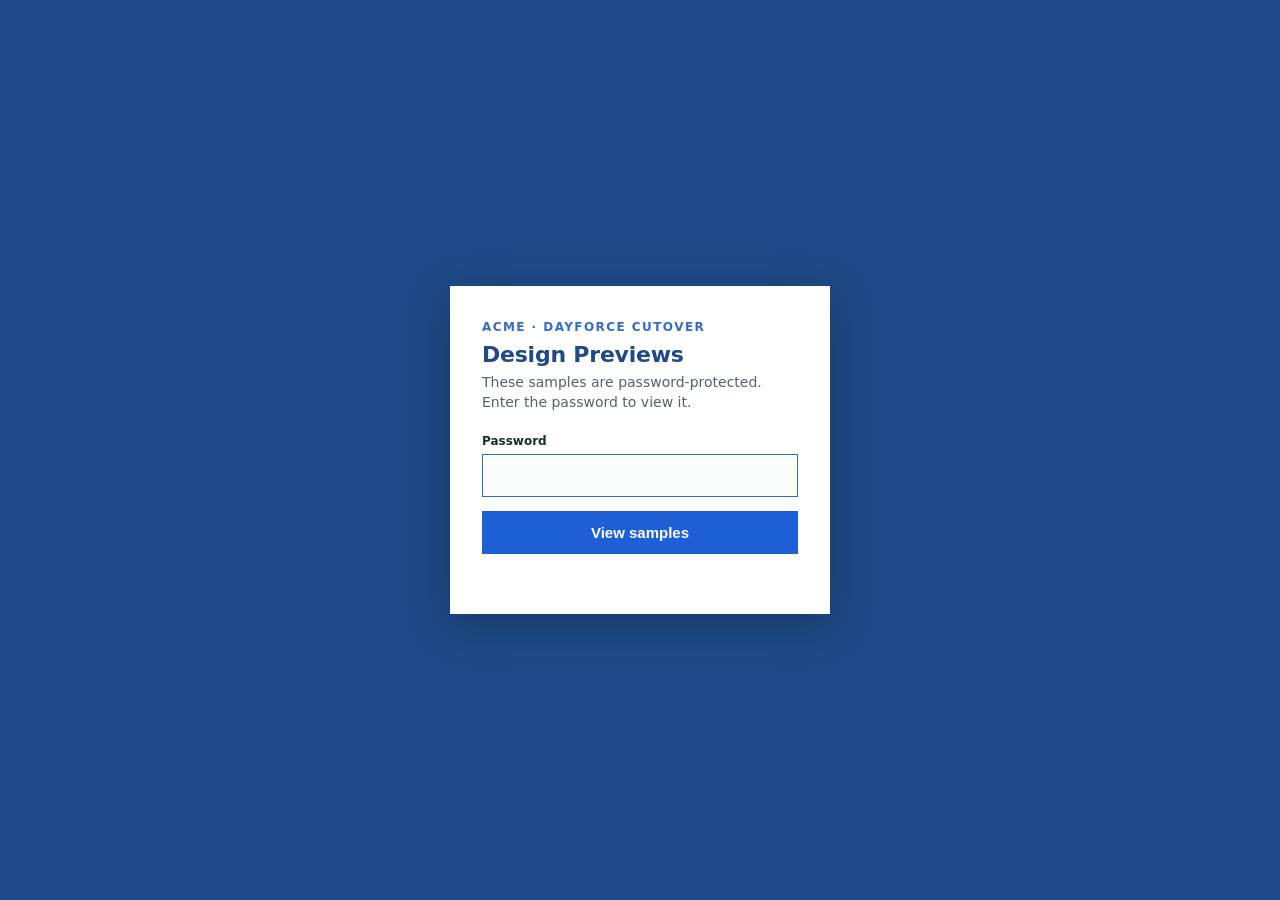
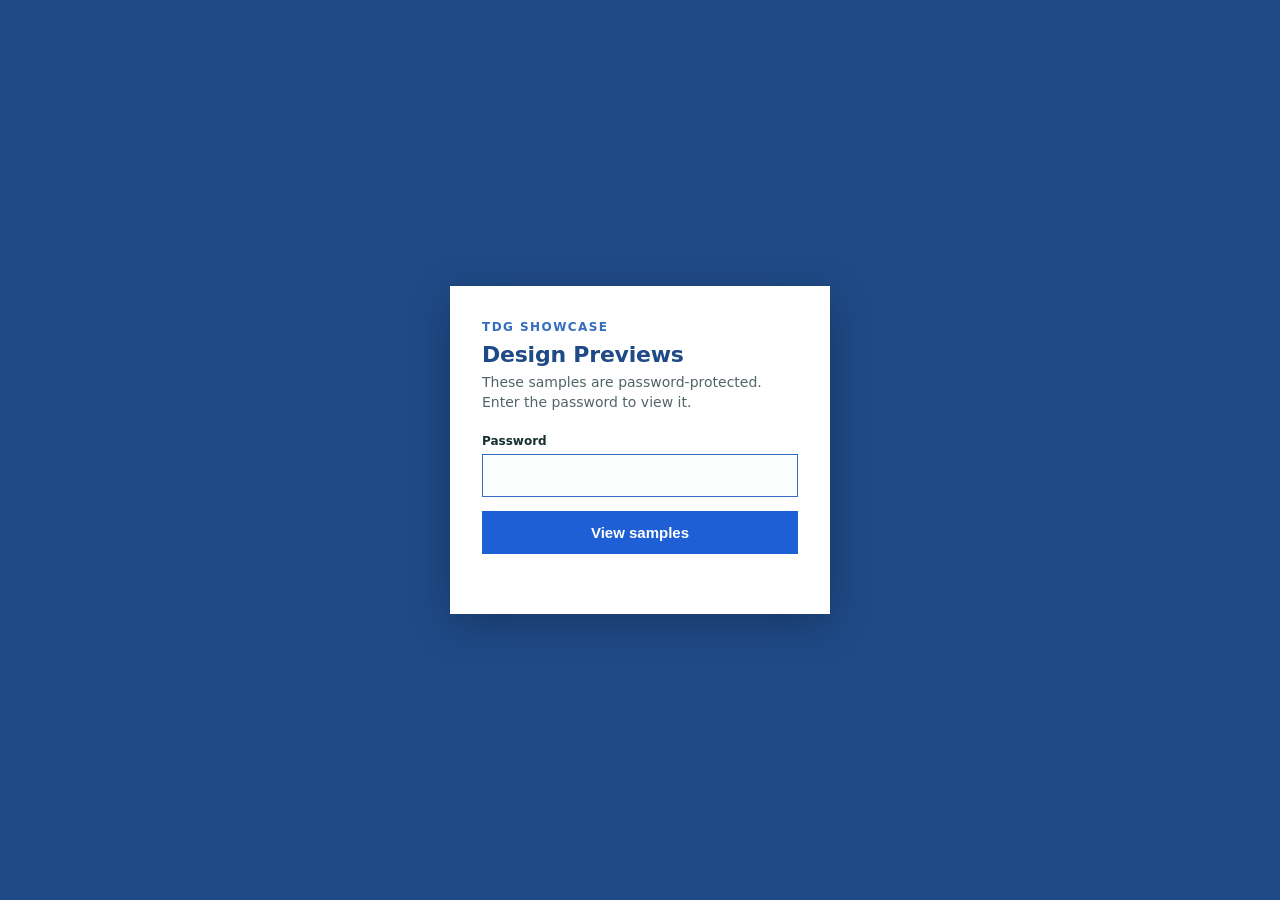
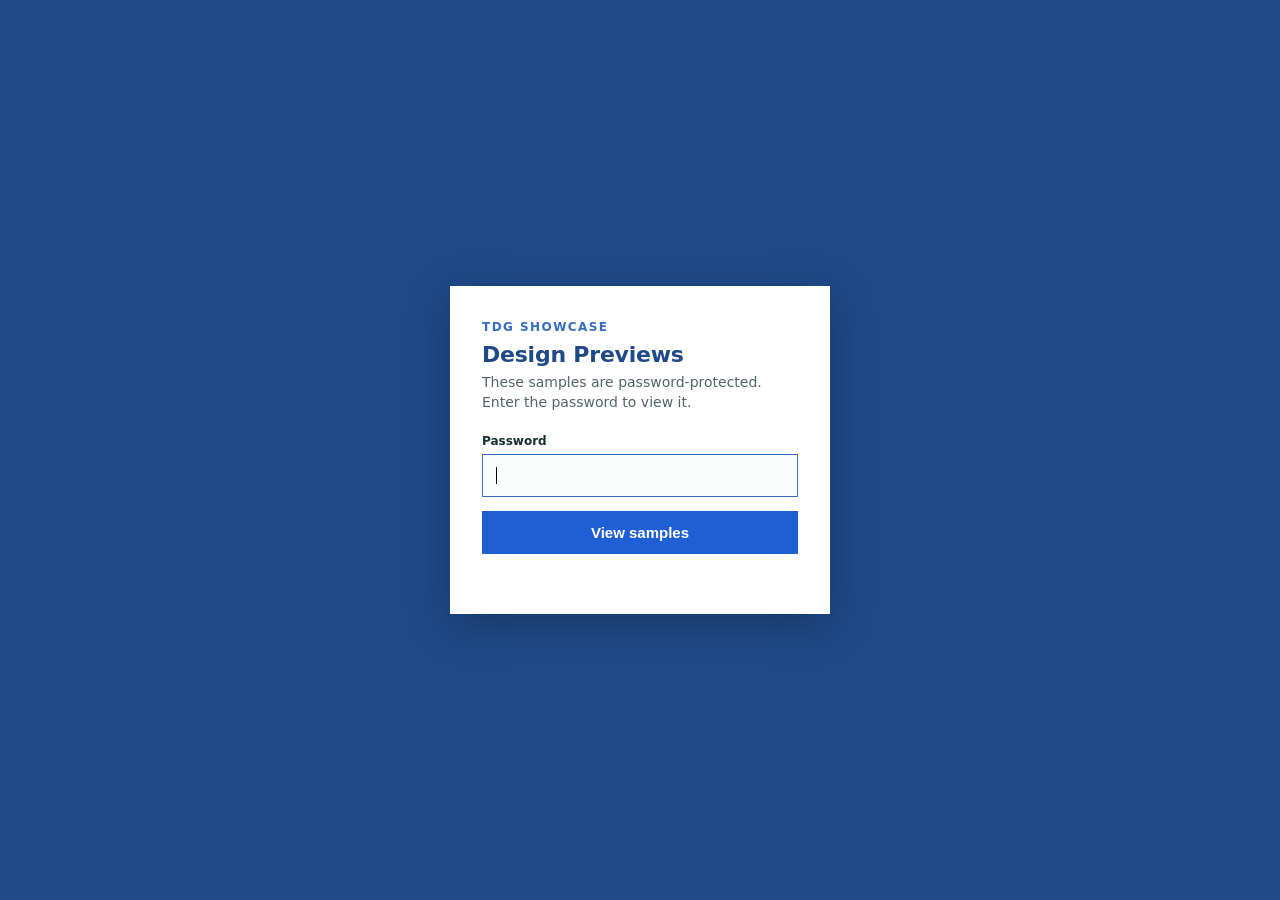
